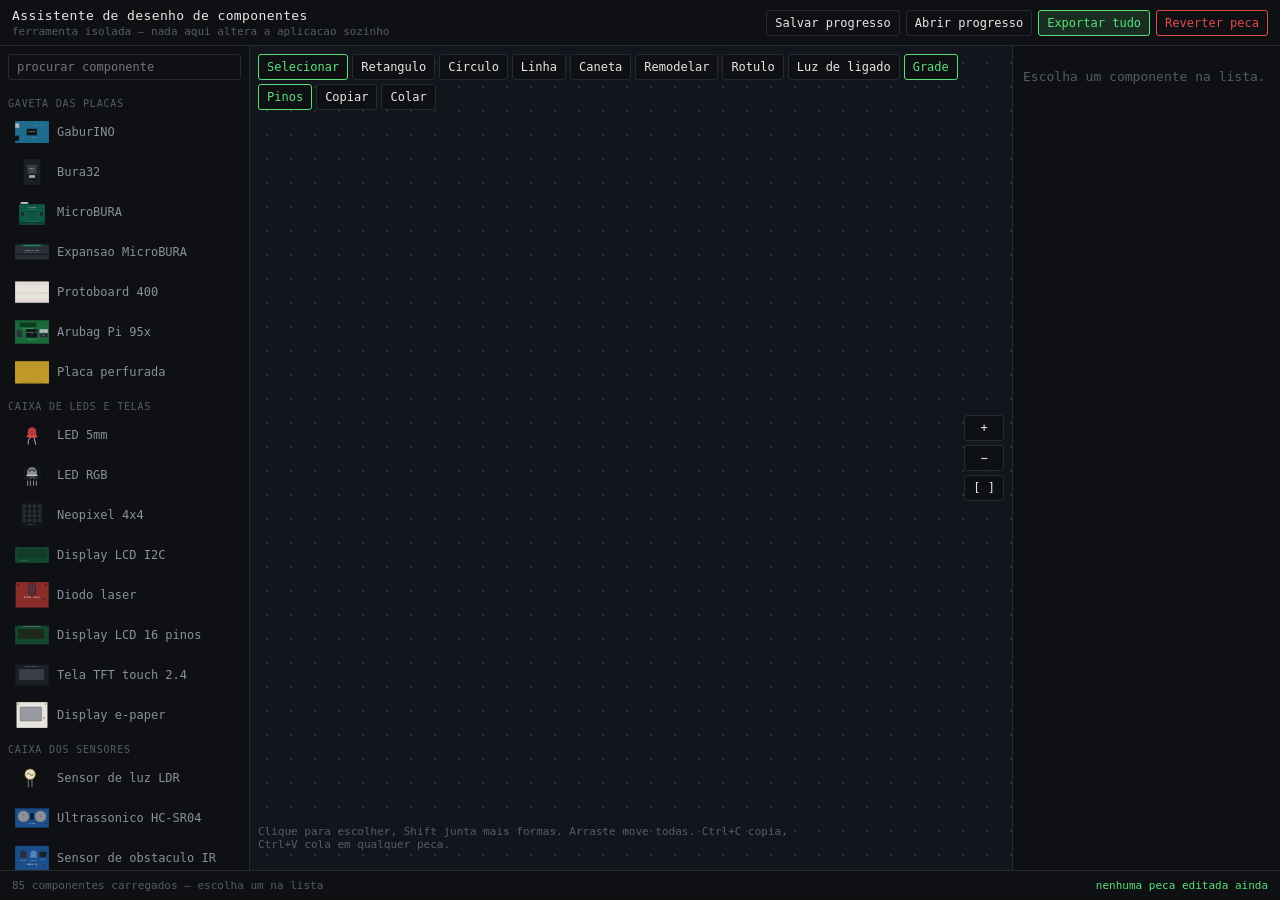
==== ferramentas/assistente-desenho.html @ d569f51e "conserto do design" ====
<!DOCTYPE html>
<html lang="pt-BR">
<head>
<meta charset="utf-8">
<meta name="viewport" content="width=device-width, initial-scale=1">
<title>Assistente de desenho de componentes — Oficina do Metal GabuTRON</title>
<style>
/* ============================================================
   Ferramenta isolada. Nao faz parte da aplicacao: serve so para
   redesenhar as pecas e exportar o resultado.
   ============================================================ */
:root{
  --vacuo:#05060A; --casco:#0E1014; --casco-alto:#161A21; --mesa:#12151C;
  --luz:#E8E8E4; --grafite:#8A8F98; --poeira:#565C66;
  --linha:#262B33; --linha-viva:#3A414D;
  --fosforo:#5CE07A; --gelo:#7DD3FC; --ambar:#E0A73C; --brasa:#E24B4A;
  --mono:"Cascadia Mono","JetBrains Mono","SF Mono",Menlo,"DejaVu Sans Mono",Consolas,monospace;
}
*{box-sizing:border-box}
html,body{height:100%;margin:0;background:var(--vacuo);color:var(--luz);font-family:var(--mono);font-size:13px}
body{display:grid;grid-template-columns:250px minmax(0,1fr) 268px;grid-template-rows:46px minmax(0,1fr) 30px;
  grid-template-areas:"topo topo topo" "pecas mesa props" "base base base";height:100dvh;overflow:hidden}

header{grid-area:topo;display:flex;align-items:center;gap:12px;padding:0 12px;background:var(--casco);border-bottom:1px solid var(--linha)}
header b{font-weight:500;letter-spacing:.03em}
header small{color:var(--poeira);font-size:11px}
header .dir{margin-left:auto;display:flex;gap:6px;flex-wrap:wrap}

button,select,input[type=text],input[type=number]{font:inherit;font-size:12px;background:transparent;color:var(--luz);
  border:1px solid var(--linha);border-radius:3px;padding:5px 8px;cursor:pointer}
button:hover{background:var(--casco-alto);border-color:var(--linha-viva)}
button.on{border-color:var(--fosforo);color:var(--fosforo);background:rgba(92,224,122,.14)}
button.perigo{border-color:var(--brasa);color:var(--brasa)}
select,input{background:var(--casco-alto);cursor:auto}
input[type=color]{width:34px;height:26px;padding:0;border:1px solid var(--linha);background:none;cursor:pointer}
input[type=range]{accent-color:var(--fosforo);width:100%;cursor:pointer}
label{color:var(--grafite);font-size:11px}

#lista{grid-area:pecas;background:var(--casco);border-right:1px solid var(--linha);overflow-y:auto;padding:8px}
#busca{width:100%;margin-bottom:8px}
.grupo-mov{color:var(--poeira);font-size:10px;text-transform:uppercase;letter-spacing:.08em;margin:10px 0 4px}
.item{display:flex;align-items:center;gap:8px;width:100%;padding:5px 6px;margin-bottom:2px;text-align:left;
  border:1px solid transparent;border-radius:3px;color:var(--grafite)}
.item:hover{color:var(--luz);border-color:var(--linha)}
.item.on{color:var(--fosforo);border-color:var(--fosforo);background:rgba(92,224,122,.1)}
.item svg{width:34px;height:26px;flex:none}
.item .mexido{margin-left:auto;color:var(--ambar);font-size:14px;line-height:1}

#mesa{grid-area:mesa;position:relative;background:var(--mesa);overflow:hidden}
#tela{width:100%;height:100%;display:block;touch-action:none}
#barra-fer{position:absolute;top:8px;left:8px;display:flex;gap:4px;flex-wrap:wrap;z-index:3}
#barra-fer button{background:var(--casco)}
#zoomctl{position:absolute;top:50%;right:8px;transform:translateY(-50%);display:flex;flex-direction:column;gap:4px;z-index:3}
#zoomctl button{background:var(--casco)}
#ajuda{position:absolute;left:8px;bottom:8px;color:var(--poeira);font-size:11px;max-width:70%;z-index:3}

#props{grid-area:props;background:var(--casco);border-left:1px solid var(--linha);overflow-y:auto;padding:10px}
#props h3{margin:0 0 6px;font-size:11px;color:var(--grafite);text-transform:uppercase;letter-spacing:.07em;
  border-bottom:1px solid var(--linha);padding-bottom:4px}
.bloco{margin-bottom:16px}
.campo{display:flex;align-items:center;justify-content:space-between;gap:8px;margin:5px 0}
.campo input[type=number],.campo select,.campo input[type=text]{width:96px}
.camadas{max-height:190px;overflow-y:auto;border:1px solid var(--linha);border-radius:3px}
.camada{display:flex;align-items:center;gap:6px;padding:4px 6px;border-bottom:1px solid var(--linha);
  color:var(--grafite);font-size:11px;cursor:pointer}
.camada:hover{color:var(--luz)}
.camada.on{color:var(--fosforo);background:rgba(92,224,122,.1)}
.camada .tag{color:var(--poeira);font-size:10px}
.camada .olho{margin-left:auto}

footer{grid-area:base;display:flex;align-items:center;gap:12px;padding:0 12px;background:var(--casco);
  border-top:1px solid var(--linha);color:var(--poeira);font-size:11px}
footer .ok{color:var(--fosforo)}

.pino-alca{cursor:move}
.alca{fill:var(--fosforo);stroke:var(--vacuo);stroke-width:1.5;cursor:nwse-resize}
.no-alca{cursor:move}
@media(max-width:900px){
  body{grid-template-columns:1fr;grid-template-rows:46px 180px minmax(0,1fr) 200px 30px;
    grid-template-areas:"topo" "pecas" "mesa" "props" "base"}
  #lista{border-right:0;border-bottom:1px solid var(--linha)}
  #props{border-left:0;border-top:1px solid var(--linha)}
}
</style>
</head>
<body>

<header>
  <div><b>Assistente de desenho de componentes</b><br><small>ferramenta isolada — nada aqui altera a aplicacao sozinho</small></div>
  <div class="dir">
    <button id="b-salvar">Salvar progresso</button>
    <button id="b-abrir">Abrir progresso</button>
    <button id="b-exportar" class="on">Exportar tudo</button>
    <button id="b-reverter" class="perigo">Reverter peca</button>
  </div>
</header>

<aside id="lista">
  <input type="text" id="busca" placeholder="procurar componente">
  <div id="itens"></div>
</aside>

<main id="mesa">
  <svg id="tela"></svg>
  <div id="barra-fer">
    <button data-fer="sel" class="on">Selecionar</button>
    <button data-fer="rect">Retangulo</button>
    <button data-fer="circle">Circulo</button>
    <button data-fer="line">Linha</button>
    <button data-fer="pen">Caneta</button>
    <button data-fer="no">Remodelar</button>
    <button data-fer="text">Rotulo</button>
    <button data-fer="led">Luz de ligado</button>
    <button id="b-grade" class="on">Grade</button>
    <button id="b-pinos" class="on">Pinos</button>
    <button id="b-copiar">Copiar</button>
    <button id="b-colar">Colar</button>
  </div>
  <div id="zoomctl">
    <button id="b-mais">+</button>
    <button id="b-menos">&minus;</button>
    <button id="b-enq">[ ]</button>
  </div>
  <p id="ajuda"></p>
</main>

<aside id="props"><p style="color:var(--poeira)">Escolha um componente na lista.</p></aside>

<footer>
  <span id="recado">pronto</span>
  <span style="margin-left:auto" class="ok" id="conta"></span>
</footer>

<script id="dados-base" type="application/json">{"moveis":[{"id":"placas","nome":"Gaveta das placas"},{"id":"leds","nome":"Caixa de LEDs e telas"},{"id":"sensores","nome":"Caixa dos sensores"},{"id":"motores","nome":"Gaveta dos motores"},{"id":"energia","nome":"Caixa da energia"},{"id":"pequenos","nome":"Caixinha dos componentes"},{"id":"entradas","nome":"Caixa de botoes e chaves"},{"id":"som","nome":"Caixa do som"},{"id":"comunicacao","nome":"Caixa de comunicacao"},{"id":"extras","nome":"Gaveta das tranqueiras"}],"componentes":[{"id":"gaburino","nome":"GaburINO","caixa":"placas","w":672,"h":432,"arte":"placa-gaburino","pinos":[{"id":"tSCL","n":"SCL","rotulo":"Comunicacao I2C — linha de relogio (SCL)","x":624,"y":24,"r":"femea","papel":"i2c","lado":"baixo","furo":false,"grande":false},{"id":"tSDA","n":"SDA","rotulo":"Comunicacao I2C — linha de dados (SDA)","x":600,"y":24,"r":"femea","papel":"i2c","lado":"baixo","furo":false,"grande":false},{"id":"tAREF","n":"AREF","rotulo":"Referencia externa para o conversor analogico","x":576,"y":24,"r":"femea","papel":"sinal","lado":"baixo","furo":false,"grande":false},{"id":"tGND","n":"GND","rotulo":"Terra — retorno da corrente","x":552,"y":24,"r":"femea","papel":"gnd","lado":"baixo","furo":false,"grande":false},{"id":"t13","n":"13","rotulo":"Digital 13 — tambem SPI SCK e LED da placa","x":528,"y":24,"r":"femea","papel":"digital","lado":"baixo","furo":false,"grande":false},{"id":"t12","n":"12","rotulo":"Digital 12 — tambem SPI MISO","x":504,"y":24,"r":"femea","papel":"digital","lado":"baixo","furo":false,"grande":false},{"id":"t11","n":"~11","rotulo":"Digital 11 — PWM e SPI MOSI","x":480,"y":24,"r":"femea","papel":"pwm","lado":"baixo","furo":false,"grande":false},{"id":"t10","n":"~10","rotulo":"Digital 10 — PWM e SPI SS","x":456,"y":24,"r":"femea","papel":"pwm","lado":"baixo","furo":false,"grande":false},{"id":"t9","n":"~9","rotulo":"Digital 9 — PWM","x":432,"y":24,"r":"femea","papel":"pwm","lado":"baixo","furo":false,"grande":false},{"id":"t8","n":"8","rotulo":"Digital 8","x":408,"y":24,"r":"femea","papel":"digital","lado":"baixo","furo":false,"grande":false},{"id":"t7","n":"7","rotulo":"Digital 7","x":360,"y":24,"r":"femea","papel":"digital","lado":"baixo","furo":false,"grande":false},{"id":"t6","n":"~6","rotulo":"Digital 6 — PWM","x":336,"y":24,"r":"femea","papel":"pwm","lado":"baixo","furo":false,"grande":false},{"id":"t5","n":"~5","rotulo":"Digital 5 — PWM","x":312,"y":24,"r":"femea","papel":"pwm","lado":"baixo","furo":false,"grande":false},{"id":"t4","n":"4","rotulo":"Digital 4","x":288,"y":24,"r":"femea","papel":"digital","lado":"baixo","furo":false,"grande":false},{"id":"t3","n":"~3","rotulo":"Digital 3 — PWM e interrupcao externa","x":264,"y":24,"r":"femea","papel":"pwm","lado":"baixo","furo":false,"grande":false},{"id":"t2","n":"2","rotulo":"Digital 2 — interrupcao externa","x":240,"y":24,"r":"femea","papel":"digital","lado":"baixo","furo":false,"grande":false},{"id":"t1","n":"1","rotulo":"Digital 1 — TX da serial","x":216,"y":24,"r":"femea","papel":"digital","lado":"baixo","furo":false,"grande":false},{"id":"t0","n":"0","rotulo":"Digital 0 — RX da serial","x":192,"y":24,"r":"femea","papel":"digital","lado":"baixo","furo":false,"grande":false},{"id":"bIOREF0","n":"IOREF","rotulo":"Informa a tensao logica da placa para shields","x":96,"y":408,"r":"femea","papel":"sinal","lado":"cima","furo":false,"grande":false},{"id":"bRESET1","n":"RESET","rotulo":"Reinicia a placa quando puxado para o GND","x":120,"y":408,"r":"femea","papel":"sinal","lado":"cima","furo":false,"grande":false},{"id":"b3V32","n":"3V3","rotulo":"Saida de 3,3 volts — ate 150 mA","x":144,"y":408,"r":"femea","papel":"v+","lado":"cima","furo":false,"grande":false},{"id":"b5V3","n":"5V","rotulo":"Saida de 5 volts — vem do USB ou do regulador","x":168,"y":408,"r":"femea","papel":"v+","lado":"cima","furo":false,"grande":false},{"id":"bGND4","n":"GND","rotulo":"Terra","x":192,"y":408,"r":"femea","papel":"gnd","lado":"cima","furo":false,"grande":false},{"id":"bGND5","n":"GND","rotulo":"Terra","x":216,"y":408,"r":"femea","papel":"gnd","lado":"cima","furo":false,"grande":false},{"id":"bVIN6","n":"VIN","rotulo":"Entrada de alimentacao externa — precisa de 7 a 12 volts para o regulador trabalhar","x":240,"y":408,"r":"femea","papel":"v+","lado":"cima","furo":false,"grande":false},{"id":"jackP","n":"PWR+","rotulo":"Plugue de energia, pino central positivo — de 7 a 12 volts","x":24,"y":312,"r":"borne","papel":"v+","lado":"e","furo":false,"grande":false},{"id":"jackN","n":"PWR-","rotulo":"Plugue de energia, anel externo — terra","x":24,"y":360,"r":"borne","papel":"gnd","lado":"e","furo":false,"grande":false},{"id":"A0","n":"A0","rotulo":"Entrada analogica 0","x":312,"y":408,"r":"femea","papel":"analog","lado":"cima","furo":false,"grande":false},{"id":"A1","n":"A1","rotulo":"Entrada analogica 1","x":336,"y":408,"r":"femea","papel":"analog","lado":"cima","furo":false,"grande":false},{"id":"A2","n":"A2","rotulo":"Entrada analogica 2","x":360,"y":408,"r":"femea","papel":"analog","lado":"cima","furo":false,"grande":false},{"id":"A3","n":"A3","rotulo":"Entrada analogica 3","x":384,"y":408,"r":"femea","papel":"analog","lado":"cima","furo":false,"grande":false},{"id":"A4","n":"A4","rotulo":"Entrada analogica 4 — tambem SDA do I2C","x":408,"y":408,"r":"femea","papel":"i2c","lado":"cima","furo":false,"grande":false},{"id":"A5","n":"A5","rotulo":"Entrada analogica 5 — tambem SCL do I2C","x":432,"y":408,"r":"femea","papel":"i2c","lado":"cima","furo":false,"grande":false}],"svg":"<rect width=\"672\" height=\"432\" rx=\"14\" fill=\"#1D6C8C\" stroke=\"#0E4257\" stroke-width=\"3\"/> <rect x=\"6\" y=\"48\" width=\"76\" height=\"86\" rx=\"4\" fill=\"#B9BEC6\" stroke=\"#7C828C\" stroke-width=\"2\"/> <text x=\"44\" y=\"98\" font-family=\"monospace\" font-size=\"13\" font-weight=\"500\" fill=\"#31363E\" text-anchor=\"middle\">USB</text> <rect x=\"0\" y=\"288\" width=\"76\" height=\"100\" rx=\"8\" fill=\"#101318\" stroke=\"#05060A\" stroke-width=\"2\"/> <circle cx=\"38\" cy=\"338\" r=\"22\" fill=\"#05060A\"/><circle cx=\"38\" cy=\"338\" r=\"8\" fill=\"#6C727B\"/> <text x=\"38\" y=\"272\" font-family=\"monospace\" font-size=\"11\" font-weight=\"500\" fill=\"#CFE4EE\" text-anchor=\"middle\">7-12V</text> <rect x=\"232\" y=\"150\" width=\"200\" height=\"132\" rx=\"6\" fill=\"#101318\"/> <text x=\"332\" y=\"208\" font-family=\"monospace\" font-size=\"30\" font-weight=\"500\" fill=\"#E8E8E4\" text-anchor=\"middle\">GaburINO</text> <text x=\"332\" y=\"244\" font-family=\"monospace\" font-size=\"17\" font-weight=\"500\" fill=\"#8A8F98\" text-anchor=\"middle\">UNO</text> <circle cx=\"470\" cy=\"330\" r=\"6\" fill=\"#4A1E1E\"/><text x=\"470\" y=\"362\" font-family=\"monospace\" font-size=\"12\" font-weight=\"500\" fill=\"#CFE4EE\" text-anchor=\"middle\">ON</text> <circle cx=\"520\" cy=\"330\" r=\"6\" fill=\"#1E3A24\"/><text x=\"520\" y=\"362\" font-family=\"monospace\" font-size=\"12\" font-weight=\"500\" fill=\"#CFE4EE\" text-anchor=\"middle\">L</text> <circle cx=\"120\" cy=\"70\" r=\"9\" fill=\"#0E4257\"/><circle cx=\"620\" cy=\"380\" r=\"9\" fill=\"#0E4257\"/> <text x=\"470\" y=\"106\" font-family=\"monospace\" font-size=\"13\" font-weight=\"500\" fill=\"#CFE4EE\" text-anchor=\"middle\">DIGITAL  (~ = PWM)</text> <text x=\"168\" y=\"330\" font-family=\"monospace\" font-size=\"13\" font-weight=\"500\" fill=\"#CFE4EE\" text-anchor=\"middle\">POWER</text> <text x=\"372\" y=\"330\" font-family=\"monospace\" font-size=\"13\" font-weight=\"500\" fill=\"#CFE4EE\" text-anchor=\"middle\">ANALOG IN</text>"},{"id":"bura32","nome":"Bura32","caixa":"placas","w":288,"h":432,"arte":"placa-bura32","pinos":[{"id":"e0","n":"3V3","rotulo":"Saida de 3,3 volts","x":24,"y":72,"r":"femea","papel":"v+","lado":"d","furo":false,"grande":false},{"id":"e1","n":"EN","rotulo":"Habilita a placa — puxar para o GND reinicia","x":24,"y":96,"r":"femea","papel":"sinal","lado":"d","furo":false,"grande":false},{"id":"e2","n":"36","rotulo":"GPIO 36 (VP) — SOMENTE entrada, nao aciona nada","x":24,"y":120,"r":"femea","papel":"so-entrada","lado":"d","furo":false,"grande":false},{"id":"e3","n":"39","rotulo":"GPIO 39 (VN) — SOMENTE entrada","x":24,"y":144,"r":"femea","papel":"so-entrada","lado":"d","furo":false,"grande":false},{"id":"e4","n":"34","rotulo":"GPIO 34 — SOMENTE entrada, com ADC","x":24,"y":168,"r":"femea","papel":"so-entrada","lado":"d","furo":false,"grande":false},{"id":"e5","n":"35","rotulo":"GPIO 35 — SOMENTE entrada, com ADC","x":24,"y":192,"r":"femea","papel":"so-entrada","lado":"d","furo":false,"grande":false},{"id":"e6","n":"32","rotulo":"GPIO 32 — digital, ADC e touch capacitivo","x":24,"y":216,"r":"femea","papel":"digital","lado":"d","furo":false,"grande":false},{"id":"e7","n":"33","rotulo":"GPIO 33 — digital, ADC e touch capacitivo","x":24,"y":240,"r":"femea","papel":"digital","lado":"d","furo":false,"grande":false},{"id":"e8","n":"25","rotulo":"GPIO 25 — digital e DAC 1 (saida analogica real)","x":24,"y":264,"r":"femea","papel":"digital","lado":"d","furo":false,"grande":false},{"id":"e9","n":"26","rotulo":"GPIO 26 — digital e DAC 2 (saida analogica real)","x":24,"y":288,"r":"femea","papel":"digital","lado":"d","furo":false,"grande":false},{"id":"e10","n":"27","rotulo":"GPIO 27 — digital e touch capacitivo","x":24,"y":312,"r":"femea","papel":"digital","lado":"d","furo":false,"grande":false},{"id":"e11","n":"14","rotulo":"GPIO 14 — digital e touch capacitivo","x":24,"y":336,"r":"femea","papel":"digital","lado":"d","furo":false,"grande":false},{"id":"e12","n":"12","rotulo":"GPIO 12 — digital e touch. Cuidado no boot","x":24,"y":360,"r":"femea","papel":"digital","lado":"d","furo":false,"grande":false},{"id":"e13","n":"13","rotulo":"GPIO 13 — digital e touch capacitivo","x":24,"y":384,"r":"femea","papel":"digital","lado":"d","furo":false,"grande":false},{"id":"e14","n":"GND","rotulo":"Terra","x":24,"y":408,"r":"femea","papel":"gnd","lado":"d","furo":false,"grande":false},{"id":"d0","n":"VIN","rotulo":"Entrada de 5 volts por alimentacao externa","x":264,"y":72,"r":"femea","papel":"v+","lado":"e","furo":false,"grande":false},{"id":"d1","n":"GND","rotulo":"Terra","x":264,"y":96,"r":"femea","papel":"gnd","lado":"e","furo":false,"grande":false},{"id":"d2","n":"23","rotulo":"GPIO 23 — SPI MOSI","x":264,"y":120,"r":"femea","papel":"spi","lado":"e","furo":false,"grande":false},{"id":"d3","n":"22","rotulo":"GPIO 22 — I2C SCL","x":264,"y":144,"r":"femea","papel":"i2c","lado":"e","furo":false,"grande":false},{"id":"d4","n":"TX","rotulo":"GPIO 1 — TX da serial","x":264,"y":168,"r":"femea","papel":"digital","lado":"e","furo":false,"grande":false},{"id":"d5","n":"RX","rotulo":"GPIO 3 — RX da serial","x":264,"y":192,"r":"femea","papel":"digital","lado":"e","furo":false,"grande":false},{"id":"d6","n":"21","rotulo":"GPIO 21 — I2C SDA","x":264,"y":216,"r":"femea","papel":"i2c","lado":"e","furo":false,"grande":false},{"id":"d7","n":"GND","rotulo":"Terra","x":264,"y":240,"r":"femea","papel":"gnd","lado":"e","furo":false,"grande":false},{"id":"d8","n":"19","rotulo":"GPIO 19 — SPI MISO","x":264,"y":264,"r":"femea","papel":"spi","lado":"e","furo":false,"grande":false},{"id":"d9","n":"18","rotulo":"GPIO 18 — SPI CLK","x":264,"y":288,"r":"femea","papel":"spi","lado":"e","furo":false,"grande":false},{"id":"d10","n":"5","rotulo":"GPIO 5 — SPI CS","x":264,"y":312,"r":"femea","papel":"spi","lado":"e","furo":false,"grande":false},{"id":"d11","n":"17","rotulo":"GPIO 17 — digital","x":264,"y":336,"r":"femea","papel":"digital","lado":"e","furo":false,"grande":false},{"id":"d12","n":"16","rotulo":"GPIO 16 — digital","x":264,"y":360,"r":"femea","papel":"digital","lado":"e","furo":false,"grande":false},{"id":"d13","n":"4","rotulo":"GPIO 4 — digital e touch capacitivo","x":264,"y":384,"r":"femea","papel":"digital","lado":"e","furo":false,"grande":false},{"id":"d14","n":"2","rotulo":"GPIO 2 — digital, touch e LED da placa","x":264,"y":408,"r":"femea","papel":"digital","lado":"e","furo":false,"grande":false}],"svg":"<rect width=\"288\" height=\"432\" rx=\"8\" fill=\"#1B1F26\" stroke=\"#0A0C11\" stroke-width=\"3\"></rect><rect x=\"66\" y=\"96\" width=\"156\" height=\"150\" rx=\"4\" fill=\"#3A3F47\"></rect><text x=\"144\" y=\"160\" font-family=\"monospace\" font-size=\"22\" font-weight=\"500\" fill=\"#E8E8E4\" text-anchor=\"middle\">BURA32</text><text x=\"144\" y=\"188\" font-family=\"monospace\" font-size=\"14\" font-weight=\"500\" fill=\"#8A8F98\" text-anchor=\"middle\">WROOM</text><text x=\"144\" y=\"216\" font-family=\"monospace\" font-size=\"14\" font-weight=\"500\" fill=\"#E0A73C\" text-anchor=\"middle\">3.3V</text><rect x=\"96\" y=\"270\" width=\"96\" height=\"42\" rx=\"4\" fill=\"#B9BEC6\"></rect><text x=\"144\" y=\"298\" font-family=\"monospace\" font-size=\"13\" font-weight=\"500\" fill=\"#31363E\" text-anchor=\"middle\">USB-C</text><circle cx=\"96\" cy=\"342\" r=\"6\" fill=\"#4A1E1E\"></circle><rect x=\"152\" y=\"330\" width=\"46\" height=\"24\" rx=\"3\" fill=\"#0A0C11\"></rect><text x=\"175\" y=\"348\" font-family=\"monospace\" font-size=\"12\" font-weight=\"500\" fill=\"#8A8F98\" text-anchor=\"middle\">EN</text><rect x=\"204\" y=\"330\" width=\"46\" height=\"24\" rx=\"3\" fill=\"#0A0C11\"></rect><text x=\"227\" y=\"348\" font-family=\"monospace\" font-size=\"10\" font-weight=\"500\" fill=\"#8A8F98\" text-anchor=\"middle\">BOOT</text>"},{"id":"microbura","nome":"MicroBURA","caixa":"placas","w":480,"h":480,"arte":"placa-microbura","pinos":[{"id":"anel0","n":"P0","rotulo":"Anel P0 — digital, PWM e entrada analogica","x":72,"y":456,"r":"pad","papel":"digital","lado":"cima","furo":false,"grande":true},{"id":"anel1","n":"P1","rotulo":"Anel P1 — digital, PWM e entrada analogica","x":168,"y":456,"r":"pad","papel":"digital","lado":"cima","furo":false,"grande":true},{"id":"anel2","n":"P2","rotulo":"Anel P2 — digital, PWM e entrada analogica","x":264,"y":456,"r":"pad","papel":"digital","lado":"cima","furo":false,"grande":true},{"id":"anel3","n":"3V","rotulo":"Anel de 3,3 volts — so para carga pequena","x":360,"y":456,"r":"pad","papel":"v+","lado":"cima","furo":false,"grande":true},{"id":"anel4","n":"GND","rotulo":"Anel de terra","x":456,"y":456,"r":"pad","papel":"gnd","lado":"cima","furo":false,"grande":true},{"id":"batP","n":"BAT+","rotulo":"Conector de bateria, positivo — de 3 a 3,3 volts","x":48,"y":72,"r":"borne","papel":"v+","lado":"cima","furo":false,"grande":false},{"id":"batN","n":"BAT-","rotulo":"Conector de bateria, negativo — terra","x":156,"y":72,"r":"borne","papel":"gnd","lado":"cima","furo":false,"grande":false}],"svg":"<path d=\"M168 60h144v22H168z\" fill=\"#2A2E36\" transform=\"translate(-138 17)\"></path><rect x=\"168\" y=\"24\" width=\"141\" height=\"27\" rx=\"6\" fill=\"#F2F2EE\" stroke=\"#8A8F98\" stroke-width=\"2\" transform=\"translate(-137 35)\"></rect><rect x=\"180\" y=\"32\" width=\"24\" height=\"9\" rx=\"3\" fill=\"#E24B4A\" transform=\"translate(-145 52)\"></rect><rect x=\"276\" y=\"32\" width=\"24\" height=\"10\" rx=\"3\" fill=\"#0a3fa9\" stroke=\"none\" transform=\"translate(-132 51)\"></rect><text x=\"240\" y=\"14\" font-family=\"monospace\" font-size=\"5\" font-weight=\"500\" fill=\"#9FD8C6\" text-anchor=\"middle\" transform=\"translate(-139 60)\">conector de bateria 3V</text><path d=\"M12 96h456a12 12 0 0112 12v320H0V108a12 12 0 0112-12z\" fill=\"#0F5A46\" stroke=\"#073024\" stroke-width=\"3\"></path><path d=\"M0 428h480v40a12 12 0 01-12 12H12a12 12 0 01-12-12z\" fill=\"#0B4536\"></path><text x=\"240\" y=\"168\" font-family=\"monospace\" font-size=\"26\" font-weight=\"500\" fill=\"#E8E8E4\" text-anchor=\"middle\">MicroBURA</text><text x=\"240\" y=\"194\" font-family=\"monospace\" font-size=\"14\" font-weight=\"500\" fill=\"#9FD8C6\" text-anchor=\"middle\">v2 — logica de 3,3 V</text><circle cx=\"168\" cy=\"228\" r=\"7\" fill=\"#3A1F1F\"></circle><circle cx=\"204\" cy=\"228\" r=\"7\" fill=\"#3A1F1F\"></circle><circle cx=\"240\" cy=\"228\" r=\"7\" fill=\"#3A1F1F\"></circle><circle cx=\"276\" cy=\"228\" r=\"7\" fill=\"#3A1F1F\"></circle><circle cx=\"312\" cy=\"228\" r=\"7\" fill=\"#3A1F1F\"></circle><circle cx=\"168\" cy=\"258\" r=\"7\" fill=\"#3A1F1F\"></circle><circle cx=\"204\" cy=\"258\" r=\"7\" fill=\"#3A1F1F\"></circle><circle cx=\"240\" cy=\"258\" r=\"7\" fill=\"#3A1F1F\"></circle><circle cx=\"276\" cy=\"258\" r=\"7\" fill=\"#3A1F1F\"></circle><circle cx=\"312\" cy=\"258\" r=\"7\" fill=\"#3A1F1F\"></circle><circle cx=\"168\" cy=\"288\" r=\"7\" fill=\"#3A1F1F\"></circle><circle cx=\"204\" cy=\"288\" r=\"7\" fill=\"#3A1F1F\"></circle><circle cx=\"240\" cy=\"288\" r=\"7\" fill=\"#3A1F1F\"></circle><circle cx=\"276\" cy=\"288\" r=\"7\" fill=\"#3A1F1F\"></circle><circle cx=\"312\" cy=\"288\" r=\"7\" fill=\"#3A1F1F\"></circle><circle cx=\"168\" cy=\"318\" r=\"7\" fill=\"#3A1F1F\"></circle><circle cx=\"204\" cy=\"318\" r=\"7\" fill=\"#3A1F1F\"></circle><circle cx=\"240\" cy=\"318\" r=\"7\" fill=\"#3A1F1F\"></circle><circle cx=\"276\" cy=\"318\" r=\"7\" fill=\"#3A1F1F\"></circle><circle cx=\"312\" cy=\"318\" r=\"7\" fill=\"#3A1F1F\"></circle><circle cx=\"168\" cy=\"348\" r=\"7\" fill=\"#3A1F1F\"></circle><circle cx=\"204\" cy=\"348\" r=\"7\" fill=\"#3A1F1F\"></circle><circle cx=\"240\" cy=\"348\" r=\"7\" fill=\"#3A1F1F\"></circle><circle cx=\"276\" cy=\"348\" r=\"7\" fill=\"#3A1F1F\"></circle><circle cx=\"312\" cy=\"348\" r=\"7\" fill=\"#3A1F1F\"></circle><rect x=\"36\" y=\"246\" width=\"60\" height=\"60\" rx=\"8\" fill=\"#1B1F26\"></rect><text x=\"66\" y=\"288\" font-family=\"monospace\" font-size=\"20\" font-weight=\"500\" fill=\"#E8E8E4\" text-anchor=\"middle\">A</text><rect x=\"384\" y=\"246\" width=\"60\" height=\"60\" rx=\"8\" fill=\"#1B1F26\"></rect><text x=\"414\" y=\"288\" font-family=\"monospace\" font-size=\"20\" font-weight=\"500\" fill=\"#E8E8E4\" text-anchor=\"middle\">B</text><circle cx=\"432\" cy=\"168\" r=\"6\" fill=\"#4A1E1E\"></circle><text x=\"240\" y=\"416\" font-family=\"monospace\" font-size=\"12\" font-weight=\"500\" fill=\"#7FC0AC\" text-anchor=\"middle\">so os cinco aneis vem liberados</text>"},{"id":"expansao-microbura","nome":"Expansao MicroBURA","caixa":"placas","w":480,"h":216,"arte":"expansao","pinos":[{"id":"P3","n":"P3","rotulo":"P3 — GPIO liberado pela expansao","x":48,"y":168,"r":"macho","papel":"digital","lado":"cima","furo":false,"grande":false},{"id":"P4","n":"P4","rotulo":"P4 — GPIO liberado pela expansao","x":72,"y":168,"r":"macho","papel":"digital","lado":"cima","furo":false,"grande":false},{"id":"P6","n":"P6","rotulo":"P6 — GPIO liberado pela expansao","x":96,"y":168,"r":"macho","papel":"digital","lado":"cima","furo":false,"grande":false},{"id":"P7","n":"P7","rotulo":"P7 — GPIO liberado pela expansao","x":120,"y":168,"r":"macho","papel":"digital","lado":"cima","furo":false,"grande":false},{"id":"P8","n":"P8","rotulo":"P8 — GPIO liberado pela expansao","x":144,"y":168,"r":"macho","papel":"digital","lado":"cima","furo":false,"grande":false},{"id":"P9","n":"P9","rotulo":"P9 — GPIO liberado pela expansao","x":168,"y":168,"r":"macho","papel":"digital","lado":"cima","furo":false,"grande":false},{"id":"P10","n":"P10","rotulo":"P10 — GPIO liberado pela expansao","x":192,"y":168,"r":"macho","papel":"digital","lado":"cima","furo":false,"grande":false},{"id":"P12","n":"P12","rotulo":"P12 — GPIO liberado pela expansao","x":216,"y":168,"r":"macho","papel":"digital","lado":"cima","furo":false,"grande":false},{"id":"P16","n":"P16","rotulo":"P16 — GPIO liberado pela expansao","x":240,"y":168,"r":"macho","papel":"digital","lado":"cima","furo":false,"grande":false},{"id":"P19","n":"P19","rotulo":"P19 — linha do I2C","x":264,"y":168,"r":"macho","papel":"i2c","lado":"cima","furo":false,"grande":false},{"id":"P20","n":"P20","rotulo":"P20 — linha do I2C","x":288,"y":168,"r":"macho","papel":"i2c","lado":"cima","furo":false,"grande":false},{"id":"esp0","n":"P0","rotulo":"P0 repetido pela expansao","x":336,"y":168,"r":"macho","papel":"digital","lado":"cima","furo":false,"grande":false},{"id":"esp1","n":"P1","rotulo":"P1 repetido pela expansao","x":360,"y":168,"r":"macho","papel":"digital","lado":"cima","furo":false,"grande":false},{"id":"esp2","n":"P2","rotulo":"P2 repetido pela expansao","x":384,"y":168,"r":"macho","papel":"digital","lado":"cima","furo":false,"grande":false},{"id":"esp3","n":"3V","rotulo":"3V repetido pela expansao","x":408,"y":168,"r":"macho","papel":"v+","lado":"cima","furo":false,"grande":false},{"id":"esp4","n":"GND","rotulo":"GND repetido pela expansao","x":432,"y":168,"r":"macho","papel":"gnd","lado":"cima","furo":false,"grande":false}],"svg":"<rect width=\"480\" height=\"216\" rx=\"8\" fill=\"#2A2E36\" stroke=\"#101318\" stroke-width=\"3\"></rect><path d=\"M96 0h288v34H96z\" fill=\"#0F5A46\"></path><text x=\"240\" y=\"24\" font-family=\"monospace\" font-size=\"12\" font-weight=\"500\" fill=\"#9FD8C6\" text-anchor=\"middle\">encaixa embaixo da MicroBURA</text><text x=\"240\" y=\"88\" font-family=\"monospace\" font-size=\"20\" font-weight=\"500\" fill=\"#E8E8E4\" text-anchor=\"middle\">EXPANSAO DE PINOS</text><text x=\"240\" y=\"116\" font-family=\"monospace\" font-size=\"13\" font-weight=\"500\" fill=\"#8A8F98\" text-anchor=\"middle\">libera P3 a P20 em pinos machos</text><rect x=\"24\" y=\"132\" width=\"432\" height=\"14\" rx=\"3\" fill=\"#101318\"></rect>"},{"id":"protoboard","nome":"Protoboard 400","caixa":"placas","w":768,"h":480,"arte":"protoboard","pinos":[{"id":"sup+0","n":"+","rotulo":"Trilho positivo de cima — atravessa a placa inteira","x":24,"y":24,"r":"femea","papel":"terminal","lado":"baixo","furo":true,"grande":false},{"id":"sup-0","n":"-","rotulo":"Trilho negativo de cima — atravessa a placa inteira","x":24,"y":48,"r":"femea","papel":"terminal","lado":"baixo","furo":true,"grande":false},{"id":"A0","n":"A1","rotulo":"Coluna 1, lado de cima — os cinco furos 1A ate 1E sao o mesmo ponto","x":24,"y":120,"r":"femea","papel":"terminal","lado":"baixo","furo":true,"grande":false},{"id":"B0","n":"B1","rotulo":"Coluna 1, lado de cima — os cinco furos 1A ate 1E sao o mesmo ponto","x":24,"y":144,"r":"femea","papel":"terminal","lado":"baixo","furo":true,"grande":false},{"id":"C0","n":"C1","rotulo":"Coluna 1, lado de cima — os cinco furos 1A ate 1E sao o mesmo ponto","x":24,"y":168,"r":"femea","papel":"terminal","lado":"baixo","furo":true,"grande":false},{"id":"D0","n":"D1","rotulo":"Coluna 1, lado de cima — os cinco furos 1A ate 1E sao o mesmo ponto","x":24,"y":192,"r":"femea","papel":"terminal","lado":"baixo","furo":true,"grande":false},{"id":"E0","n":"E1","rotulo":"Coluna 1, lado de cima — os cinco furos 1A ate 1E sao o mesmo ponto","x":24,"y":216,"r":"femea","papel":"terminal","lado":"baixo","furo":true,"grande":false},{"id":"F0","n":"F1","rotulo":"Coluna 1, lado de baixo — os cinco furos 1F ate 1J sao o mesmo ponto","x":24,"y":288,"r":"femea","papel":"terminal","lado":"baixo","furo":true,"grande":false},{"id":"G0","n":"G1","rotulo":"Coluna 1, lado de baixo — os cinco furos 1F ate 1J sao o mesmo ponto","x":24,"y":312,"r":"femea","papel":"terminal","lado":"baixo","furo":true,"grande":false},{"id":"H0","n":"H1","rotulo":"Coluna 1, lado de baixo — os cinco furos 1F ate 1J sao o mesmo ponto","x":24,"y":336,"r":"femea","papel":"terminal","lado":"baixo","furo":true,"grande":false},{"id":"I0","n":"I1","rotulo":"Coluna 1, lado de baixo — os cinco furos 1F ate 1J sao o mesmo ponto","x":24,"y":360,"r":"femea","papel":"terminal","lado":"baixo","furo":true,"grande":false},{"id":"J0","n":"J1","rotulo":"Coluna 1, lado de baixo — os cinco furos 1F ate 1J sao o mesmo ponto","x":24,"y":384,"r":"femea","papel":"terminal","lado":"baixo","furo":true,"grande":false},{"id":"inf+0","n":"+","rotulo":"Trilho positivo de baixo","x":24,"y":432,"r":"femea","papel":"terminal","lado":"baixo","furo":true,"grande":false},{"id":"inf-0","n":"-","rotulo":"Trilho negativo de baixo","x":24,"y":456,"r":"femea","papel":"terminal","lado":"baixo","furo":true,"grande":false},{"id":"sup+1","n":"+","rotulo":"Trilho positivo de cima — atravessa a placa inteira","x":48,"y":24,"r":"femea","papel":"terminal","lado":"baixo","furo":true,"grande":false},{"id":"sup-1","n":"-","rotulo":"Trilho negativo de cima — atravessa a placa inteira","x":48,"y":48,"r":"femea","papel":"terminal","lado":"baixo","furo":true,"grande":false},{"id":"A1","n":"A2","rotulo":"Coluna 2, lado de cima — os cinco furos 2A ate 2E sao o mesmo ponto","x":48,"y":120,"r":"femea","papel":"terminal","lado":"baixo","furo":true,"grande":false},{"id":"B1","n":"B2","rotulo":"Coluna 2, lado de cima — os cinco furos 2A ate 2E sao o mesmo ponto","x":48,"y":144,"r":"femea","papel":"terminal","lado":"baixo","furo":true,"grande":false},{"id":"C1","n":"C2","rotulo":"Coluna 2, lado de cima — os cinco furos 2A ate 2E sao o mesmo ponto","x":48,"y":168,"r":"femea","papel":"terminal","lado":"baixo","furo":true,"grande":false},{"id":"D1","n":"D2","rotulo":"Coluna 2, lado de cima — os cinco furos 2A ate 2E sao o mesmo ponto","x":48,"y":192,"r":"femea","papel":"terminal","lado":"baixo","furo":true,"grande":false},{"id":"E1","n":"E2","rotulo":"Coluna 2, lado de cima — os cinco furos 2A ate 2E sao o mesmo ponto","x":48,"y":216,"r":"femea","papel":"terminal","lado":"baixo","furo":true,"grande":false},{"id":"F1","n":"F2","rotulo":"Coluna 2, lado de baixo — os cinco furos 2F ate 2J sao o mesmo ponto","x":48,"y":288,"r":"femea","papel":"terminal","lado":"baixo","furo":true,"grande":false},{"id":"G1","n":"G2","rotulo":"Coluna 2, lado de baixo — os cinco furos 2F ate 2J sao o mesmo ponto","x":48,"y":312,"r":"femea","papel":"terminal","lado":"baixo","furo":true,"grande":false},{"id":"H1","n":"H2","rotulo":"Coluna 2, lado de baixo — os cinco furos 2F ate 2J sao o mesmo ponto","x":48,"y":336,"r":"femea","papel":"terminal","lado":"baixo","furo":true,"grande":false},{"id":"I1","n":"I2","rotulo":"Coluna 2, lado de baixo — os cinco furos 2F ate 2J sao o mesmo ponto","x":48,"y":360,"r":"femea","papel":"terminal","lado":"baixo","furo":true,"grande":false},{"id":"J1","n":"J2","rotulo":"Coluna 2, lado de baixo — os cinco furos 2F ate 2J sao o mesmo ponto","x":48,"y":384,"r":"femea","papel":"terminal","lado":"baixo","furo":true,"grande":false},{"id":"inf+1","n":"+","rotulo":"Trilho positivo de baixo","x":48,"y":432,"r":"femea","papel":"terminal","lado":"baixo","furo":true,"grande":false},{"id":"inf-1","n":"-","rotulo":"Trilho negativo de baixo","x":48,"y":456,"r":"femea","papel":"terminal","lado":"baixo","furo":true,"grande":false},{"id":"sup+2","n":"+","rotulo":"Trilho positivo de cima — atravessa a placa inteira","x":72,"y":24,"r":"femea","papel":"terminal","lado":"baixo","furo":true,"grande":false},{"id":"sup-2","n":"-","rotulo":"Trilho negativo de cima — atravessa a placa inteira","x":72,"y":48,"r":"femea","papel":"terminal","lado":"baixo","furo":true,"grande":false},{"id":"A2","n":"A3","rotulo":"Coluna 3, lado de cima — os cinco furos 3A ate 3E sao o mesmo ponto","x":72,"y":120,"r":"femea","papel":"terminal","lado":"baixo","furo":true,"grande":false},{"id":"B2","n":"B3","rotulo":"Coluna 3, lado de cima — os cinco furos 3A ate 3E sao o mesmo ponto","x":72,"y":144,"r":"femea","papel":"terminal","lado":"baixo","furo":true,"grande":false},{"id":"C2","n":"C3","rotulo":"Coluna 3, lado de cima — os cinco furos 3A ate 3E sao o mesmo ponto","x":72,"y":168,"r":"femea","papel":"terminal","lado":"baixo","furo":true,"grande":false},{"id":"D2","n":"D3","rotulo":"Coluna 3, lado de cima — os cinco furos 3A ate 3E sao o mesmo ponto","x":72,"y":192,"r":"femea","papel":"terminal","lado":"baixo","furo":true,"grande":false},{"id":"E2","n":"E3","rotulo":"Coluna 3, lado de cima — os cinco furos 3A ate 3E sao o mesmo ponto","x":72,"y":216,"r":"femea","papel":"terminal","lado":"baixo","furo":true,"grande":false},{"id":"F2","n":"F3","rotulo":"Coluna 3, lado de baixo — os cinco furos 3F ate 3J sao o mesmo ponto","x":72,"y":288,"r":"femea","papel":"terminal","lado":"baixo","furo":true,"grande":false},{"id":"G2","n":"G3","rotulo":"Coluna 3, lado de baixo — os cinco furos 3F ate 3J sao o mesmo ponto","x":72,"y":312,"r":"femea","papel":"terminal","lado":"baixo","furo":true,"grande":false},{"id":"H2","n":"H3","rotulo":"Coluna 3, lado de baixo — os cinco furos 3F ate 3J sao o mesmo ponto","x":72,"y":336,"r":"femea","papel":"terminal","lado":"baixo","furo":true,"grande":false},{"id":"I2","n":"I3","rotulo":"Coluna 3, lado de baixo — os cinco furos 3F ate 3J sao o mesmo ponto","x":72,"y":360,"r":"femea","papel":"terminal","lado":"baixo","furo":true,"grande":false},{"id":"J2","n":"J3","rotulo":"Coluna 3, lado de baixo — os cinco furos 3F ate 3J sao o mesmo ponto","x":72,"y":384,"r":"femea","papel":"terminal","lado":"baixo","furo":true,"grande":false},{"id":"inf+2","n":"+","rotulo":"Trilho positivo de baixo","x":72,"y":432,"r":"femea","papel":"terminal","lado":"baixo","furo":true,"grande":false},{"id":"inf-2","n":"-","rotulo":"Trilho negativo de baixo","x":72,"y":456,"r":"femea","papel":"terminal","lado":"baixo","furo":true,"grande":false},{"id":"sup+3","n":"+","rotulo":"Trilho positivo de cima — atravessa a placa inteira","x":96,"y":24,"r":"femea","papel":"terminal","lado":"baixo","furo":true,"grande":false},{"id":"sup-3","n":"-","rotulo":"Trilho negativo de cima — atravessa a placa inteira","x":96,"y":48,"r":"femea","papel":"terminal","lado":"baixo","furo":true,"grande":false},{"id":"A3","n":"A4","rotulo":"Coluna 4, lado de cima — os cinco furos 4A ate 4E sao o mesmo ponto","x":96,"y":120,"r":"femea","papel":"terminal","lado":"baixo","furo":true,"grande":false},{"id":"B3","n":"B4","rotulo":"Coluna 4, lado de cima — os cinco furos 4A ate 4E sao o mesmo ponto","x":96,"y":144,"r":"femea","papel":"terminal","lado":"baixo","furo":true,"grande":false},{"id":"C3","n":"C4","rotulo":"Coluna 4, lado de cima — os cinco furos 4A ate 4E sao o mesmo ponto","x":96,"y":168,"r":"femea","papel":"terminal","lado":"baixo","furo":true,"grande":false},{"id":"D3","n":"D4","rotulo":"Coluna 4, lado de cima — os cinco furos 4A ate 4E sao o mesmo ponto","x":96,"y":192,"r":"femea","papel":"terminal","lado":"baixo","furo":true,"grande":false},{"id":"E3","n":"E4","rotulo":"Coluna 4, lado de cima — os cinco furos 4A ate 4E sao o mesmo ponto","x":96,"y":216,"r":"femea","papel":"terminal","lado":"baixo","furo":true,"grande":false},{"id":"F3","n":"F4","rotulo":"Coluna 4, lado de baixo — os cinco furos 4F ate 4J sao o mesmo ponto","x":96,"y":288,"r":"femea","papel":"terminal","lado":"baixo","furo":true,"grande":false},{"id":"G3","n":"G4","rotulo":"Coluna 4, lado de baixo — os cinco furos 4F ate 4J sao o mesmo ponto","x":96,"y":312,"r":"femea","papel":"terminal","lado":"baixo","furo":true,"grande":false},{"id":"H3","n":"H4","rotulo":"Coluna 4, lado de baixo — os cinco furos 4F ate 4J sao o mesmo ponto","x":96,"y":336,"r":"femea","papel":"terminal","lado":"baixo","furo":true,"grande":false},{"id":"I3","n":"I4","rotulo":"Coluna 4, lado de baixo — os cinco furos 4F ate 4J sao o mesmo ponto","x":96,"y":360,"r":"femea","papel":"terminal","lado":"baixo","furo":true,"grande":false},{"id":"J3","n":"J4","rotulo":"Coluna 4, lado de baixo — os cinco furos 4F ate 4J sao o mesmo ponto","x":96,"y":384,"r":"femea","papel":"terminal","lado":"baixo","furo":true,"grande":false},{"id":"inf+3","n":"+","rotulo":"Trilho positivo de baixo","x":96,"y":432,"r":"femea","papel":"terminal","lado":"baixo","furo":true,"grande":false},{"id":"inf-3","n":"-","rotulo":"Trilho negativo de baixo","x":96,"y":456,"r":"femea","papel":"terminal","lado":"baixo","furo":true,"grande":false},{"id":"sup+4","n":"+","rotulo":"Trilho positivo de cima — atravessa a placa inteira","x":120,"y":24,"r":"femea","papel":"terminal","lado":"baixo","furo":true,"grande":false},{"id":"sup-4","n":"-","rotulo":"Trilho negativo de cima — atravessa a placa inteira","x":120,"y":48,"r":"femea","papel":"terminal","lado":"baixo","furo":true,"grande":false},{"id":"A4","n":"A5","rotulo":"Coluna 5, lado de cima — os cinco furos 5A ate 5E sao o mesmo ponto","x":120,"y":120,"r":"femea","papel":"terminal","lado":"baixo","furo":true,"grande":false},{"id":"B4","n":"B5","rotulo":"Coluna 5, lado de cima — os cinco furos 5A ate 5E sao o mesmo ponto","x":120,"y":144,"r":"femea","papel":"terminal","lado":"baixo","furo":true,"grande":false},{"id":"C4","n":"C5","rotulo":"Coluna 5, lado de cima — os cinco furos 5A ate 5E sao o mesmo ponto","x":120,"y":168,"r":"femea","papel":"terminal","lado":"baixo","furo":true,"grande":false},{"id":"D4","n":"D5","rotulo":"Coluna 5, lado de cima — os cinco furos 5A ate 5E sao o mesmo ponto","x":120,"y":192,"r":"femea","papel":"terminal","lado":"baixo","furo":true,"grande":false},{"id":"E4","n":"E5","rotulo":"Coluna 5, lado de cima — os cinco furos 5A ate 5E sao o mesmo ponto","x":120,"y":216,"r":"femea","papel":"terminal","lado":"baixo","furo":true,"grande":false},{"id":"F4","n":"F5","rotulo":"Coluna 5, lado de baixo — os cinco furos 5F ate 5J sao o mesmo ponto","x":120,"y":288,"r":"femea","papel":"terminal","lado":"baixo","furo":true,"grande":false},{"id":"G4","n":"G5","rotulo":"Coluna 5, lado de baixo — os cinco furos 5F ate 5J sao o mesmo ponto","x":120,"y":312,"r":"femea","papel":"terminal","lado":"baixo","furo":true,"grande":false},{"id":"H4","n":"H5","rotulo":"Coluna 5, lado de baixo — os cinco furos 5F ate 5J sao o mesmo ponto","x":120,"y":336,"r":"femea","papel":"terminal","lado":"baixo","furo":true,"grande":false},{"id":"I4","n":"I5","rotulo":"Coluna 5, lado de baixo — os cinco furos 5F ate 5J sao o mesmo ponto","x":120,"y":360,"r":"femea","papel":"terminal","lado":"baixo","furo":true,"grande":false},{"id":"J4","n":"J5","rotulo":"Coluna 5, lado de baixo — os cinco furos 5F ate 5J sao o mesmo ponto","x":120,"y":384,"r":"femea","papel":"terminal","lado":"baixo","furo":true,"grande":false},{"id":"inf+4","n":"+","rotulo":"Trilho positivo de baixo","x":120,"y":432,"r":"femea","papel":"terminal","lado":"baixo","furo":true,"grande":false},{"id":"inf-4","n":"-","rotulo":"Trilho negativo de baixo","x":120,"y":456,"r":"femea","papel":"terminal","lado":"baixo","furo":true,"grande":false},{"id":"sup+5","n":"+","rotulo":"Trilho positivo de cima — atravessa a placa inteira","x":144,"y":24,"r":"femea","papel":"terminal","lado":"baixo","furo":true,"grande":false},{"id":"sup-5","n":"-","rotulo":"Trilho negativo de cima — atravessa a placa inteira","x":144,"y":48,"r":"femea","papel":"terminal","lado":"baixo","furo":true,"grande":false},{"id":"A5","n":"A6","rotulo":"Coluna 6, lado de cima — os cinco furos 6A ate 6E sao o mesmo ponto","x":144,"y":120,"r":"femea","papel":"terminal","lado":"baixo","furo":true,"grande":false},{"id":"B5","n":"B6","rotulo":"Coluna 6, lado de cima — os cinco furos 6A ate 6E sao o mesmo ponto","x":144,"y":144,"r":"femea","papel":"terminal","lado":"baixo","furo":true,"grande":false},{"id":"C5","n":"C6","rotulo":"Coluna 6, lado de cima — os cinco furos 6A ate 6E sao o mesmo ponto","x":144,"y":168,"r":"femea","papel":"terminal","lado":"baixo","furo":true,"grande":false},{"id":"D5","n":"D6","rotulo":"Coluna 6, lado de cima — os cinco furos 6A ate 6E sao o mesmo ponto","x":144,"y":192,"r":"femea","papel":"terminal","lado":"baixo","furo":true,"grande":false},{"id":"E5","n":"E6","rotulo":"Coluna 6, lado de cima — os cinco furos 6A ate 6E sao o mesmo ponto","x":144,"y":216,"r":"femea","papel":"terminal","lado":"baixo","furo":true,"grande":false},{"id":"F5","n":"F6","rotulo":"Coluna 6, lado de baixo — os cinco furos 6F ate 6J sao o mesmo ponto","x":144,"y":288,"r":"femea","papel":"terminal","lado":"baixo","furo":true,"grande":false},{"id":"G5","n":"G6","rotulo":"Coluna 6, lado de baixo — os cinco furos 6F ate 6J sao o mesmo ponto","x":144,"y":312,"r":"femea","papel":"terminal","lado":"baixo","furo":true,"grande":false},{"id":"H5","n":"H6","rotulo":"Coluna 6, lado de baixo — os cinco furos 6F ate 6J sao o mesmo ponto","x":144,"y":336,"r":"femea","papel":"terminal","lado":"baixo","furo":true,"grande":false},{"id":"I5","n":"I6","rotulo":"Coluna 6, lado de baixo — os cinco furos 6F ate 6J sao o mesmo ponto","x":144,"y":360,"r":"femea","papel":"terminal","lado":"baixo","furo":true,"grande":false},{"id":"J5","n":"J6","rotulo":"Coluna 6, lado de baixo — os cinco furos 6F ate 6J sao o mesmo ponto","x":144,"y":384,"r":"femea","papel":"terminal","lado":"baixo","furo":true,"grande":false},{"id":"inf+5","n":"+","rotulo":"Trilho positivo de baixo","x":144,"y":432,"r":"femea","papel":"terminal","lado":"baixo","furo":true,"grande":false},{"id":"inf-5","n":"-","rotulo":"Trilho negativo de baixo","x":144,"y":456,"r":"femea","papel":"terminal","lado":"baixo","furo":true,"grande":false},{"id":"sup+6","n":"+","rotulo":"Trilho positivo de cima — atravessa a placa inteira","x":168,"y":24,"r":"femea","papel":"terminal","lado":"baixo","furo":true,"grande":false},{"id":"sup-6","n":"-","rotulo":"Trilho negativo de cima — atravessa a placa inteira","x":168,"y":48,"r":"femea","papel":"terminal","lado":"baixo","furo":true,"grande":false},{"id":"A6","n":"A7","rotulo":"Coluna 7, lado de cima — os cinco furos 7A ate 7E sao o mesmo ponto","x":168,"y":120,"r":"femea","papel":"terminal","lado":"baixo","furo":true,"grande":false},{"id":"B6","n":"B7","rotulo":"Coluna 7, lado de cima — os cinco furos 7A ate 7E sao o mesmo ponto","x":168,"y":144,"r":"femea","papel":"terminal","lado":"baixo","furo":true,"grande":false},{"id":"C6","n":"C7","rotulo":"Coluna 7, lado de cima — os cinco furos 7A ate 7E sao o mesmo ponto","x":168,"y":168,"r":"femea","papel":"terminal","lado":"baixo","furo":true,"grande":false},{"id":"D6","n":"D7","rotulo":"Coluna 7, lado de cima — os cinco furos 7A ate 7E sao o mesmo ponto","x":168,"y":192,"r":"femea","papel":"terminal","lado":"baixo","furo":true,"grande":false},{"id":"E6","n":"E7","rotulo":"Coluna 7, lado de cima — os cinco furos 7A ate 7E sao o mesmo ponto","x":168,"y":216,"r":"femea","papel":"terminal","lado":"baixo","furo":true,"grande":false},{"id":"F6","n":"F7","rotulo":"Coluna 7, lado de baixo — os cinco furos 7F ate 7J sao o mesmo ponto","x":168,"y":288,"r":"femea","papel":"terminal","lado":"baixo","furo":true,"grande":false},{"id":"G6","n":"G7","rotulo":"Coluna 7, lado de baixo — os cinco furos 7F ate 7J sao o mesmo ponto","x":168,"y":312,"r":"femea","papel":"terminal","lado":"baixo","furo":true,"grande":false},{"id":"H6","n":"H7","rotulo":"Coluna 7, lado de baixo — os cinco furos 7F ate 7J sao o mesmo ponto","x":168,"y":336,"r":"femea","papel":"terminal","lado":"baixo","furo":true,"grande":false},{"id":"I6","n":"I7","rotulo":"Coluna 7, lado de baixo — os cinco furos 7F ate 7J sao o mesmo ponto","x":168,"y":360,"r":"femea","papel":"terminal","lado":"baixo","furo":true,"grande":false},{"id":"J6","n":"J7","rotulo":"Coluna 7, lado de baixo — os cinco furos 7F ate 7J sao o mesmo ponto","x":168,"y":384,"r":"femea","papel":"terminal","lado":"baixo","furo":true,"grande":false},{"id":"inf+6","n":"+","rotulo":"Trilho positivo de baixo","x":168,"y":432,"r":"femea","papel":"terminal","lado":"baixo","furo":true,"grande":false},{"id":"inf-6","n":"-","rotulo":"Trilho negativo de baixo","x":168,"y":456,"r":"femea","papel":"terminal","lado":"baixo","furo":true,"grande":false},{"id":"sup+7","n":"+","rotulo":"Trilho positivo de cima — atravessa a placa inteira","x":192,"y":24,"r":"femea","papel":"terminal","lado":"baixo","furo":true,"grande":false},{"id":"sup-7","n":"-","rotulo":"Trilho negativo de cima — atravessa a placa inteira","x":192,"y":48,"r":"femea","papel":"terminal","lado":"baixo","furo":true,"grande":false},{"id":"A7","n":"A8","rotulo":"Coluna 8, lado de cima — os cinco furos 8A ate 8E sao o mesmo ponto","x":192,"y":120,"r":"femea","papel":"terminal","lado":"baixo","furo":true,"grande":false},{"id":"B7","n":"B8","rotulo":"Coluna 8, lado de cima — os cinco furos 8A ate 8E sao o mesmo ponto","x":192,"y":144,"r":"femea","papel":"terminal","lado":"baixo","furo":true,"grande":false},{"id":"C7","n":"C8","rotulo":"Coluna 8, lado de cima — os cinco furos 8A ate 8E sao o mesmo ponto","x":192,"y":168,"r":"femea","papel":"terminal","lado":"baixo","furo":true,"grande":false},{"id":"D7","n":"D8","rotulo":"Coluna 8, lado de cima — os cinco furos 8A ate 8E sao o mesmo ponto","x":192,"y":192,"r":"femea","papel":"terminal","lado":"baixo","furo":true,"grande":false},{"id":"E7","n":"E8","rotulo":"Coluna 8, lado de cima — os cinco furos 8A ate 8E sao o mesmo ponto","x":192,"y":216,"r":"femea","papel":"terminal","lado":"baixo","furo":true,"grande":false},{"id":"F7","n":"F8","rotulo":"Coluna 8, lado de baixo — os cinco furos 8F ate 8J sao o mesmo ponto","x":192,"y":288,"r":"femea","papel":"terminal","lado":"baixo","furo":true,"grande":false},{"id":"G7","n":"G8","rotulo":"Coluna 8, lado de baixo — os cinco furos 8F ate 8J sao o mesmo ponto","x":192,"y":312,"r":"femea","papel":"terminal","lado":"baixo","furo":true,"grande":false},{"id":"H7","n":"H8","rotulo":"Coluna 8, lado de baixo — os cinco furos 8F ate 8J sao o mesmo ponto","x":192,"y":336,"r":"femea","papel":"terminal","lado":"baixo","furo":true,"grande":false},{"id":"I7","n":"I8","rotulo":"Coluna 8, lado de baixo — os cinco furos 8F ate 8J sao o mesmo ponto","x":192,"y":360,"r":"femea","papel":"terminal","lado":"baixo","furo":true,"grande":false},{"id":"J7","n":"J8","rotulo":"Coluna 8, lado de baixo — os cinco furos 8F ate 8J sao o mesmo ponto","x":192,"y":384,"r":"femea","papel":"terminal","lado":"baixo","furo":true,"grande":false},{"id":"inf+7","n":"+","rotulo":"Trilho positivo de baixo","x":192,"y":432,"r":"femea","papel":"terminal","lado":"baixo","furo":true,"grande":false},{"id":"inf-7","n":"-","rotulo":"Trilho negativo de baixo","x":192,"y":456,"r":"femea","papel":"terminal","lado":"baixo","furo":true,"grande":false},{"id":"sup+8","n":"+","rotulo":"Trilho positivo de cima — atravessa a placa inteira","x":216,"y":24,"r":"femea","papel":"terminal","lado":"baixo","furo":true,"grande":false},{"id":"sup-8","n":"-","rotulo":"Trilho negativo de cima — atravessa a placa inteira","x":216,"y":48,"r":"femea","papel":"terminal","lado":"baixo","furo":true,"grande":false},{"id":"A8","n":"A9","rotulo":"Coluna 9, lado de cima — os cinco furos 9A ate 9E sao o mesmo ponto","x":216,"y":120,"r":"femea","papel":"terminal","lado":"baixo","furo":true,"grande":false},{"id":"B8","n":"B9","rotulo":"Coluna 9, lado de cima — os cinco furos 9A ate 9E sao o mesmo ponto","x":216,"y":144,"r":"femea","papel":"terminal","lado":"baixo","furo":true,"grande":false},{"id":"C8","n":"C9","rotulo":"Coluna 9, lado de cima — os cinco furos 9A ate 9E sao o mesmo ponto","x":216,"y":168,"r":"femea","papel":"terminal","lado":"baixo","furo":true,"grande":false},{"id":"D8","n":"D9","rotulo":"Coluna 9, lado de cima — os cinco furos 9A ate 9E sao o mesmo ponto","x":216,"y":192,"r":"femea","papel":"terminal","lado":"baixo","furo":true,"grande":false},{"id":"E8","n":"E9","rotulo":"Coluna 9, lado de cima — os cinco furos 9A ate 9E sao o mesmo ponto","x":216,"y":216,"r":"femea","papel":"terminal","lado":"baixo","furo":true,"grande":false},{"id":"F8","n":"F9","rotulo":"Coluna 9, lado de baixo — os cinco furos 9F ate 9J sao o mesmo ponto","x":216,"y":288,"r":"femea","papel":"terminal","lado":"baixo","furo":true,"grande":false},{"id":"G8","n":"G9","rotulo":"Coluna 9, lado de baixo — os cinco furos 9F ate 9J sao o mesmo ponto","x":216,"y":312,"r":"femea","papel":"terminal","lado":"baixo","furo":true,"grande":false},{"id":"H8","n":"H9","rotulo":"Coluna 9, lado de baixo — os cinco furos 9F ate 9J sao o mesmo ponto","x":216,"y":336,"r":"femea","papel":"terminal","lado":"baixo","furo":true,"grande":false},{"id":"I8","n":"I9","rotulo":"Coluna 9, lado de baixo — os cinco furos 9F ate 9J sao o mesmo ponto","x":216,"y":360,"r":"femea","papel":"terminal","lado":"baixo","furo":true,"grande":false},{"id":"J8","n":"J9","rotulo":"Coluna 9, lado de baixo — os cinco furos 9F ate 9J sao o mesmo ponto","x":216,"y":384,"r":"femea","papel":"terminal","lado":"baixo","furo":true,"grande":false},{"id":"inf+8","n":"+","rotulo":"Trilho positivo de baixo","x":216,"y":432,"r":"femea","papel":"terminal","lado":"baixo","furo":true,"grande":false},{"id":"inf-8","n":"-","rotulo":"Trilho negativo de baixo","x":216,"y":456,"r":"femea","papel":"terminal","lado":"baixo","furo":true,"grande":false},{"id":"sup+9","n":"+","rotulo":"Trilho positivo de cima — atravessa a placa inteira","x":240,"y":24,"r":"femea","papel":"terminal","lado":"baixo","furo":true,"grande":false},{"id":"sup-9","n":"-","rotulo":"Trilho negativo de cima — atravessa a placa inteira","x":240,"y":48,"r":"femea","papel":"terminal","lado":"baixo","furo":true,"grande":false},{"id":"A9","n":"A10","rotulo":"Coluna 10, lado de cima — os cinco furos 10A ate 10E sao o mesmo ponto","x":240,"y":120,"r":"femea","papel":"terminal","lado":"baixo","furo":true,"grande":false},{"id":"B9","n":"B10","rotulo":"Coluna 10, lado de cima — os cinco furos 10A ate 10E sao o mesmo ponto","x":240,"y":144,"r":"femea","papel":"terminal","lado":"baixo","furo":true,"grande":false},{"id":"C9","n":"C10","rotulo":"Coluna 10, lado de cima — os cinco furos 10A ate 10E sao o mesmo ponto","x":240,"y":168,"r":"femea","papel":"terminal","lado":"baixo","furo":true,"grande":false},{"id":"D9","n":"D10","rotulo":"Coluna 10, lado de cima — os cinco furos 10A ate 10E sao o mesmo ponto","x":240,"y":192,"r":"femea","papel":"terminal","lado":"baixo","furo":true,"grande":false},{"id":"E9","n":"E10","rotulo":"Coluna 10, lado de cima — os cinco furos 10A ate 10E sao o mesmo ponto","x":240,"y":216,"r":"femea","papel":"terminal","lado":"baixo","furo":true,"grande":false},{"id":"F9","n":"F10","rotulo":"Coluna 10, lado de baixo — os cinco furos 10F ate 10J sao o mesmo ponto","x":240,"y":288,"r":"femea","papel":"terminal","lado":"baixo","furo":true,"grande":false},{"id":"G9","n":"G10","rotulo":"Coluna 10, lado de baixo — os cinco furos 10F ate 10J sao o mesmo ponto","x":240,"y":312,"r":"femea","papel":"terminal","lado":"baixo","furo":true,"grande":false},{"id":"H9","n":"H10","rotulo":"Coluna 10, lado de baixo — os cinco furos 10F ate 10J sao o mesmo ponto","x":240,"y":336,"r":"femea","papel":"terminal","lado":"baixo","furo":true,"grande":false},{"id":"I9","n":"I10","rotulo":"Coluna 10, lado de baixo — os cinco furos 10F ate 10J sao o mesmo ponto","x":240,"y":360,"r":"femea","papel":"terminal","lado":"baixo","furo":true,"grande":false},{"id":"J9","n":"J10","rotulo":"Coluna 10, lado de baixo — os cinco furos 10F ate 10J sao o mesmo ponto","x":240,"y":384,"r":"femea","papel":"terminal","lado":"baixo","furo":true,"grande":false},{"id":"inf+9","n":"+","rotulo":"Trilho positivo de baixo","x":240,"y":432,"r":"femea","papel":"terminal","lado":"baixo","furo":true,"grande":false},{"id":"inf-9","n":"-","rotulo":"Trilho negativo de baixo","x":240,"y":456,"r":"femea","papel":"terminal","lado":"baixo","furo":true,"grande":false},{"id":"sup+10","n":"+","rotulo":"Trilho positivo de cima — atravessa a placa inteira","x":264,"y":24,"r":"femea","papel":"terminal","lado":"baixo","furo":true,"grande":false},{"id":"sup-10","n":"-","rotulo":"Trilho negativo de cima — atravessa a placa inteira","x":264,"y":48,"r":"femea","papel":"terminal","lado":"baixo","furo":true,"grande":false},{"id":"A10","n":"A11","rotulo":"Coluna 11, lado de cima — os cinco furos 11A ate 11E sao o mesmo ponto","x":264,"y":120,"r":"femea","papel":"terminal","lado":"baixo","furo":true,"grande":false},{"id":"B10","n":"B11","rotulo":"Coluna 11, lado de cima — os cinco furos 11A ate 11E sao o mesmo ponto","x":264,"y":144,"r":"femea","papel":"terminal","lado":"baixo","furo":true,"grande":false},{"id":"C10","n":"C11","rotulo":"Coluna 11, lado de cima — os cinco furos 11A ate 11E sao o mesmo ponto","x":264,"y":168,"r":"femea","papel":"terminal","lado":"baixo","furo":true,"grande":false},{"id":"D10","n":"D11","rotulo":"Coluna 11, lado de cima — os cinco furos 11A ate 11E sao o mesmo ponto","x":264,"y":192,"r":"femea","papel":"terminal","lado":"baixo","furo":true,"grande":false},{"id":"E10","n":"E11","rotulo":"Coluna 11, lado de cima — os cinco furos 11A ate 11E sao o mesmo ponto","x":264,"y":216,"r":"femea","papel":"terminal","lado":"baixo","furo":true,"grande":false},{"id":"F10","n":"F11","rotulo":"Coluna 11, lado de baixo — os cinco furos 11F ate 11J sao o mesmo ponto","x":264,"y":288,"r":"femea","papel":"terminal","lado":"baixo","furo":true,"grande":false},{"id":"G10","n":"G11","rotulo":"Coluna 11, lado de baixo — os cinco furos 11F ate 11J sao o mesmo ponto","x":264,"y":312,"r":"femea","papel":"terminal","lado":"baixo","furo":true,"grande":false},{"id":"H10","n":"H11","rotulo":"Coluna 11, lado de baixo — os cinco furos 11F ate 11J sao o mesmo ponto","x":264,"y":336,"r":"femea","papel":"terminal","lado":"baixo","furo":true,"grande":false},{"id":"I10","n":"I11","rotulo":"Coluna 11, lado de baixo — os cinco furos 11F ate 11J sao o mesmo ponto","x":264,"y":360,"r":"femea","papel":"terminal","lado":"baixo","furo":true,"grande":false},{"id":"J10","n":"J11","rotulo":"Coluna 11, lado de baixo — os cinco furos 11F ate 11J sao o mesmo ponto","x":264,"y":384,"r":"femea","papel":"terminal","lado":"baixo","furo":true,"grande":false},{"id":"inf+10","n":"+","rotulo":"Trilho positivo de baixo","x":264,"y":432,"r":"femea","papel":"terminal","lado":"baixo","furo":true,"grande":false},{"id":"inf-10","n":"-","rotulo":"Trilho negativo de baixo","x":264,"y":456,"r":"femea","papel":"terminal","lado":"baixo","furo":true,"grande":false},{"id":"sup+11","n":"+","rotulo":"Trilho positivo de cima — atravessa a placa inteira","x":288,"y":24,"r":"femea","papel":"terminal","lado":"baixo","furo":true,"grande":false},{"id":"sup-11","n":"-","rotulo":"Trilho negativo de cima — atravessa a placa inteira","x":288,"y":48,"r":"femea","papel":"terminal","lado":"baixo","furo":true,"grande":false},{"id":"A11","n":"A12","rotulo":"Coluna 12, lado de cima — os cinco furos 12A ate 12E sao o mesmo ponto","x":288,"y":120,"r":"femea","papel":"terminal","lado":"baixo","furo":true,"grande":false},{"id":"B11","n":"B12","rotulo":"Coluna 12, lado de cima — os cinco furos 12A ate 12E sao o mesmo ponto","x":288,"y":144,"r":"femea","papel":"terminal","lado":"baixo","furo":true,"grande":false},{"id":"C11","n":"C12","rotulo":"Coluna 12, lado de cima — os cinco furos 12A ate 12E sao o mesmo ponto","x":288,"y":168,"r":"femea","papel":"terminal","lado":"baixo","furo":true,"grande":false},{"id":"D11","n":"D12","rotulo":"Coluna 12, lado de cima — os cinco furos 12A ate 12E sao o mesmo ponto","x":288,"y":192,"r":"femea","papel":"terminal","lado":"baixo","furo":true,"grande":false},{"id":"E11","n":"E12","rotulo":"Coluna 12, lado de cima — os cinco furos 12A ate 12E sao o mesmo ponto","x":288,"y":216,"r":"femea","papel":"terminal","lado":"baixo","furo":true,"grande":false},{"id":"F11","n":"F12","rotulo":"Coluna 12, lado de baixo — os cinco furos 12F ate 12J sao o mesmo ponto","x":288,"y":288,"r":"femea","papel":"terminal","lado":"baixo","furo":true,"grande":false},{"id":"G11","n":"G12","rotulo":"Coluna 12, lado de baixo — os cinco furos 12F ate 12J sao o mesmo ponto","x":288,"y":312,"r":"femea","papel":"terminal","lado":"baixo","furo":true,"grande":false},{"id":"H11","n":"H12","rotulo":"Coluna 12, lado de baixo — os cinco furos 12F ate 12J sao o mesmo ponto","x":288,"y":336,"r":"femea","papel":"terminal","lado":"baixo","furo":true,"grande":false},{"id":"I11","n":"I12","rotulo":"Coluna 12, lado de baixo — os cinco furos 12F ate 12J sao o mesmo ponto","x":288,"y":360,"r":"femea","papel":"terminal","lado":"baixo","furo":true,"grande":false},{"id":"J11","n":"J12","rotulo":"Coluna 12, lado de baixo — os cinco furos 12F ate 12J sao o mesmo ponto","x":288,"y":384,"r":"femea","papel":"terminal","lado":"baixo","furo":true,"grande":false},{"id":"inf+11","n":"+","rotulo":"Trilho positivo de baixo","x":288,"y":432,"r":"femea","papel":"terminal","lado":"baixo","furo":true,"grande":false},{"id":"inf-11","n":"-","rotulo":"Trilho negativo de baixo","x":288,"y":456,"r":"femea","papel":"terminal","lado":"baixo","furo":true,"grande":false},{"id":"sup+12","n":"+","rotulo":"Trilho positivo de cima — atravessa a placa inteira","x":312,"y":24,"r":"femea","papel":"terminal","lado":"baixo","furo":true,"grande":false},{"id":"sup-12","n":"-","rotulo":"Trilho negativo de cima — atravessa a placa inteira","x":312,"y":48,"r":"femea","papel":"terminal","lado":"baixo","furo":true,"grande":false},{"id":"A12","n":"A13","rotulo":"Coluna 13, lado de cima — os cinco furos 13A ate 13E sao o mesmo ponto","x":312,"y":120,"r":"femea","papel":"terminal","lado":"baixo","furo":true,"grande":false},{"id":"B12","n":"B13","rotulo":"Coluna 13, lado de cima — os cinco furos 13A ate 13E sao o mesmo ponto","x":312,"y":144,"r":"femea","papel":"terminal","lado":"baixo","furo":true,"grande":false},{"id":"C12","n":"C13","rotulo":"Coluna 13, lado de cima — os cinco furos 13A ate 13E sao o mesmo ponto","x":312,"y":168,"r":"femea","papel":"terminal","lado":"baixo","furo":true,"grande":false},{"id":"D12","n":"D13","rotulo":"Coluna 13, lado de cima — os cinco furos 13A ate 13E sao o mesmo ponto","x":312,"y":192,"r":"femea","papel":"terminal","lado":"baixo","furo":true,"grande":false},{"id":"E12","n":"E13","rotulo":"Coluna 13, lado de cima — os cinco furos 13A ate 13E sao o mesmo ponto","x":312,"y":216,"r":"femea","papel":"terminal","lado":"baixo","furo":true,"grande":false},{"id":"F12","n":"F13","rotulo":"Coluna 13, lado de baixo — os cinco furos 13F ate 13J sao o mesmo ponto","x":312,"y":288,"r":"femea","papel":"terminal","lado":"baixo","furo":true,"grande":false},{"id":"G12","n":"G13","rotulo":"Coluna 13, lado de baixo — os cinco furos 13F ate 13J sao o mesmo ponto","x":312,"y":312,"r":"femea","papel":"terminal","lado":"baixo","furo":true,"grande":false},{"id":"H12","n":"H13","rotulo":"Coluna 13, lado de baixo — os cinco furos 13F ate 13J sao o mesmo ponto","x":312,"y":336,"r":"femea","papel":"terminal","lado":"baixo","furo":true,"grande":false},{"id":"I12","n":"I13","rotulo":"Coluna 13, lado de baixo — os cinco furos 13F ate 13J sao o mesmo ponto","x":312,"y":360,"r":"femea","papel":"terminal","lado":"baixo","furo":true,"grande":false},{"id":"J12","n":"J13","rotulo":"Coluna 13, lado de baixo — os cinco furos 13F ate 13J sao o mesmo ponto","x":312,"y":384,"r":"femea","papel":"terminal","lado":"baixo","furo":true,"grande":false},{"id":"inf+12","n":"+","rotulo":"Trilho positivo de baixo","x":312,"y":432,"r":"femea","papel":"terminal","lado":"baixo","furo":true,"grande":false},{"id":"inf-12","n":"-","rotulo":"Trilho negativo de baixo","x":312,"y":456,"r":"femea","papel":"terminal","lado":"baixo","furo":true,"grande":false},{"id":"sup+13","n":"+","rotulo":"Trilho positivo de cima — atravessa a placa inteira","x":336,"y":24,"r":"femea","papel":"terminal","lado":"baixo","furo":true,"grande":false},{"id":"sup-13","n":"-","rotulo":"Trilho negativo de cima — atravessa a placa inteira","x":336,"y":48,"r":"femea","papel":"terminal","lado":"baixo","furo":true,"grande":false},{"id":"A13","n":"A14","rotulo":"Coluna 14, lado de cima — os cinco furos 14A ate 14E sao o mesmo ponto","x":336,"y":120,"r":"femea","papel":"terminal","lado":"baixo","furo":true,"grande":false},{"id":"B13","n":"B14","rotulo":"Coluna 14, lado de cima — os cinco furos 14A ate 14E sao o mesmo ponto","x":336,"y":144,"r":"femea","papel":"terminal","lado":"baixo","furo":true,"grande":false},{"id":"C13","n":"C14","rotulo":"Coluna 14, lado de cima — os cinco furos 14A ate 14E sao o mesmo ponto","x":336,"y":168,"r":"femea","papel":"terminal","lado":"baixo","furo":true,"grande":false},{"id":"D13","n":"D14","rotulo":"Coluna 14, lado de cima — os cinco furos 14A ate 14E sao o mesmo ponto","x":336,"y":192,"r":"femea","papel":"terminal","lado":"baixo","furo":true,"grande":false},{"id":"E13","n":"E14","rotulo":"Coluna 14, lado de cima — os cinco furos 14A ate 14E sao o mesmo ponto","x":336,"y":216,"r":"femea","papel":"terminal","lado":"baixo","furo":true,"grande":false},{"id":"F13","n":"F14","rotulo":"Coluna 14, lado de baixo — os cinco furos 14F ate 14J sao o mesmo ponto","x":336,"y":288,"r":"femea","papel":"terminal","lado":"baixo","furo":true,"grande":false},{"id":"G13","n":"G14","rotulo":"Coluna 14, lado de baixo — os cinco furos 14F ate 14J sao o mesmo ponto","x":336,"y":312,"r":"femea","papel":"terminal","lado":"baixo","furo":true,"grande":false},{"id":"H13","n":"H14","rotulo":"Coluna 14, lado de baixo — os cinco furos 14F ate 14J sao o mesmo ponto","x":336,"y":336,"r":"femea","papel":"terminal","lado":"baixo","furo":true,"grande":false},{"id":"I13","n":"I14","rotulo":"Coluna 14, lado de baixo — os cinco furos 14F ate 14J sao o mesmo ponto","x":336,"y":360,"r":"femea","papel":"terminal","lado":"baixo","furo":true,"grande":false},{"id":"J13","n":"J14","rotulo":"Coluna 14, lado de baixo — os cinco furos 14F ate 14J sao o mesmo ponto","x":336,"y":384,"r":"femea","papel":"terminal","lado":"baixo","furo":true,"grande":false},{"id":"inf+13","n":"+","rotulo":"Trilho positivo de baixo","x":336,"y":432,"r":"femea","papel":"terminal","lado":"baixo","furo":true,"grande":false},{"id":"inf-13","n":"-","rotulo":"Trilho negativo de baixo","x":336,"y":456,"r":"femea","papel":"terminal","lado":"baixo","furo":true,"grande":false},{"id":"sup+14","n":"+","rotulo":"Trilho positivo de cima — atravessa a placa inteira","x":360,"y":24,"r":"femea","papel":"terminal","lado":"baixo","furo":true,"grande":false},{"id":"sup-14","n":"-","rotulo":"Trilho negativo de cima — atravessa a placa inteira","x":360,"y":48,"r":"femea","papel":"terminal","lado":"baixo","furo":true,"grande":false},{"id":"A14","n":"A15","rotulo":"Coluna 15, lado de cima — os cinco furos 15A ate 15E sao o mesmo ponto","x":360,"y":120,"r":"femea","papel":"terminal","lado":"baixo","furo":true,"grande":false},{"id":"B14","n":"B15","rotulo":"Coluna 15, lado de cima — os cinco furos 15A ate 15E sao o mesmo ponto","x":360,"y":144,"r":"femea","papel":"terminal","lado":"baixo","furo":true,"grande":false},{"id":"C14","n":"C15","rotulo":"Coluna 15, lado de cima — os cinco furos 15A ate 15E sao o mesmo ponto","x":360,"y":168,"r":"femea","papel":"terminal","lado":"baixo","furo":true,"grande":false},{"id":"D14","n":"D15","rotulo":"Coluna 15, lado de cima — os cinco furos 15A ate 15E sao o mesmo ponto","x":360,"y":192,"r":"femea","papel":"terminal","lado":"baixo","furo":true,"grande":false},{"id":"E14","n":"E15","rotulo":"Coluna 15, lado de cima — os cinco furos 15A ate 15E sao o mesmo ponto","x":360,"y":216,"r":"femea","papel":"terminal","lado":"baixo","furo":true,"grande":false},{"id":"F14","n":"F15","rotulo":"Coluna 15, lado de baixo — os cinco furos 15F ate 15J sao o mesmo ponto","x":360,"y":288,"r":"femea","papel":"terminal","lado":"baixo","furo":true,"grande":false},{"id":"G14","n":"G15","rotulo":"Coluna 15, lado de baixo — os cinco furos 15F ate 15J sao o mesmo ponto","x":360,"y":312,"r":"femea","papel":"terminal","lado":"baixo","furo":true,"grande":false},{"id":"H14","n":"H15","rotulo":"Coluna 15, lado de baixo — os cinco furos 15F ate 15J sao o mesmo ponto","x":360,"y":336,"r":"femea","papel":"terminal","lado":"baixo","furo":true,"grande":false},{"id":"I14","n":"I15","rotulo":"Coluna 15, lado de baixo — os cinco furos 15F ate 15J sao o mesmo ponto","x":360,"y":360,"r":"femea","papel":"terminal","lado":"baixo","furo":true,"grande":false},{"id":"J14","n":"J15","rotulo":"Coluna 15, lado de baixo — os cinco furos 15F ate 15J sao o mesmo ponto","x":360,"y":384,"r":"femea","papel":"terminal","lado":"baixo","furo":true,"grande":false},{"id":"inf+14","n":"+","rotulo":"Trilho positivo de baixo","x":360,"y":432,"r":"femea","papel":"terminal","lado":"baixo","furo":true,"grande":false},{"id":"inf-14","n":"-","rotulo":"Trilho negativo de baixo","x":360,"y":456,"r":"femea","papel":"terminal","lado":"baixo","furo":true,"grande":false},{"id":"sup+15","n":"+","rotulo":"Trilho positivo de cima — atravessa a placa inteira","x":384,"y":24,"r":"femea","papel":"terminal","lado":"baixo","furo":true,"grande":false},{"id":"sup-15","n":"-","rotulo":"Trilho negativo de cima — atravessa a placa inteira","x":384,"y":48,"r":"femea","papel":"terminal","lado":"baixo","furo":true,"grande":false},{"id":"A15","n":"A16","rotulo":"Coluna 16, lado de cima — os cinco furos 16A ate 16E sao o mesmo ponto","x":384,"y":120,"r":"femea","papel":"terminal","lado":"baixo","furo":true,"grande":false},{"id":"B15","n":"B16","rotulo":"Coluna 16, lado de cima — os cinco furos 16A ate 16E sao o mesmo ponto","x":384,"y":144,"r":"femea","papel":"terminal","lado":"baixo","furo":true,"grande":false},{"id":"C15","n":"C16","rotulo":"Coluna 16, lado de cima — os cinco furos 16A ate 16E sao o mesmo ponto","x":384,"y":168,"r":"femea","papel":"terminal","lado":"baixo","furo":true,"grande":false},{"id":"D15","n":"D16","rotulo":"Coluna 16, lado de cima — os cinco furos 16A ate 16E sao o mesmo ponto","x":384,"y":192,"r":"femea","papel":"terminal","lado":"baixo","furo":true,"grande":false},{"id":"E15","n":"E16","rotulo":"Coluna 16, lado de cima — os cinco furos 16A ate 16E sao o mesmo ponto","x":384,"y":216,"r":"femea","papel":"terminal","lado":"baixo","furo":true,"grande":false},{"id":"F15","n":"F16","rotulo":"Coluna 16, lado de baixo — os cinco furos 16F ate 16J sao o mesmo ponto","x":384,"y":288,"r":"femea","papel":"terminal","lado":"baixo","furo":true,"grande":false},{"id":"G15","n":"G16","rotulo":"Coluna 16, lado de baixo — os cinco furos 16F ate 16J sao o mesmo ponto","x":384,"y":312,"r":"femea","papel":"terminal","lado":"baixo","furo":true,"grande":false},{"id":"H15","n":"H16","rotulo":"Coluna 16, lado de baixo — os cinco furos 16F ate 16J sao o mesmo ponto","x":384,"y":336,"r":"femea","papel":"terminal","lado":"baixo","furo":true,"grande":false},{"id":"I15","n":"I16","rotulo":"Coluna 16, lado de baixo — os cinco furos 16F ate 16J sao o mesmo ponto","x":384,"y":360,"r":"femea","papel":"terminal","lado":"baixo","furo":true,"grande":false},{"id":"J15","n":"J16","rotulo":"Coluna 16, lado de baixo — os cinco furos 16F ate 16J sao o mesmo ponto","x":384,"y":384,"r":"femea","papel":"terminal","lado":"baixo","furo":true,"grande":false},{"id":"inf+15","n":"+","rotulo":"Trilho positivo de baixo","x":384,"y":432,"r":"femea","papel":"terminal","lado":"baixo","furo":true,"grande":false},{"id":"inf-15","n":"-","rotulo":"Trilho negativo de baixo","x":384,"y":460,"r":"femea","papel":"terminal","lado":"baixo","furo":true,"grande":false},{"id":"sup+16","n":"+","rotulo":"Trilho positivo de cima — atravessa a placa inteira","x":408,"y":24,"r":"femea","papel":"terminal","lado":"baixo","furo":true,"grande":false},{"id":"sup-16","n":"-","rotulo":"Trilho negativo de cima — atravessa a placa inteira","x":408,"y":48,"r":"femea","papel":"terminal","lado":"baixo","furo":true,"grande":false},{"id":"A16","n":"A17","rotulo":"Coluna 17, lado de cima — os cinco furos 17A ate 17E sao o mesmo ponto","x":408,"y":120,"r":"femea","papel":"terminal","lado":"baixo","furo":true,"grande":false},{"id":"B16","n":"B17","rotulo":"Coluna 17, lado de cima — os cinco furos 17A ate 17E sao o mesmo ponto","x":408,"y":144,"r":"femea","papel":"terminal","lado":"baixo","furo":true,"grande":false},{"id":"C16","n":"C17","rotulo":"Coluna 17, lado de cima — os cinco furos 17A ate 17E sao o mesmo ponto","x":408,"y":168,"r":"femea","papel":"terminal","lado":"baixo","furo":true,"grande":false},{"id":"D16","n":"D17","rotulo":"Coluna 17, lado de cima — os cinco furos 17A ate 17E sao o mesmo ponto","x":408,"y":192,"r":"femea","papel":"terminal","lado":"baixo","furo":true,"grande":false},{"id":"E16","n":"E17","rotulo":"Coluna 17, lado de cima — os cinco furos 17A ate 17E sao o mesmo ponto","x":408,"y":216,"r":"femea","papel":"terminal","lado":"baixo","furo":true,"grande":false},{"id":"F16","n":"F17","rotulo":"Coluna 17, lado de baixo — os cinco furos 17F ate 17J sao o mesmo ponto","x":408,"y":288,"r":"femea","papel":"terminal","lado":"baixo","furo":true,"grande":false},{"id":"G16","n":"G17","rotulo":"Coluna 17, lado de baixo — os cinco furos 17F ate 17J sao o mesmo ponto","x":408,"y":312,"r":"femea","papel":"terminal","lado":"baixo","furo":true,"grande":false},{"id":"H16","n":"H17","rotulo":"Coluna 17, lado de baixo — os cinco furos 17F ate 17J sao o mesmo ponto","x":408,"y":336,"r":"femea","papel":"terminal","lado":"baixo","furo":true,"grande":false},{"id":"I16","n":"I17","rotulo":"Coluna 17, lado de baixo — os cinco furos 17F ate 17J sao o mesmo ponto","x":408,"y":360,"r":"femea","papel":"terminal","lado":"baixo","furo":true,"grande":false},{"id":"J16","n":"J17","rotulo":"Coluna 17, lado de baixo — os cinco furos 17F ate 17J sao o mesmo ponto","x":408,"y":384,"r":"femea","papel":"terminal","lado":"baixo","furo":true,"grande":false},{"id":"inf+16","n":"+","rotulo":"Trilho positivo de baixo","x":408,"y":432,"r":"femea","papel":"terminal","lado":"baixo","furo":true,"grande":false},{"id":"inf-16","n":"-","rotulo":"Trilho negativo de baixo","x":408,"y":456,"r":"femea","papel":"terminal","lado":"baixo","furo":true,"grande":false},{"id":"sup+17","n":"+","rotulo":"Trilho positivo de cima — atravessa a placa inteira","x":432,"y":24,"r":"femea","papel":"terminal","lado":"baixo","furo":true,"grande":false},{"id":"sup-17","n":"-","rotulo":"Trilho negativo de cima — atravessa a placa inteira","x":432,"y":48,"r":"femea","papel":"terminal","lado":"baixo","furo":true,"grande":false},{"id":"A17","n":"A18","rotulo":"Coluna 18, lado de cima — os cinco furos 18A ate 18E sao o mesmo ponto","x":432,"y":120,"r":"femea","papel":"terminal","lado":"baixo","furo":true,"grande":false},{"id":"B17","n":"B18","rotulo":"Coluna 18, lado de cima — os cinco furos 18A ate 18E sao o mesmo ponto","x":432,"y":144,"r":"femea","papel":"terminal","lado":"baixo","furo":true,"grande":false},{"id":"C17","n":"C18","rotulo":"Coluna 18, lado de cima — os cinco furos 18A ate 18E sao o mesmo ponto","x":432,"y":168,"r":"femea","papel":"terminal","lado":"baixo","furo":true,"grande":false},{"id":"D17","n":"D18","rotulo":"Coluna 18, lado de cima — os cinco furos 18A ate 18E sao o mesmo ponto","x":432,"y":192,"r":"femea","papel":"terminal","lado":"baixo","furo":true,"grande":false},{"id":"E17","n":"E18","rotulo":"Coluna 18, lado de cima — os cinco furos 18A ate 18E sao o mesmo ponto","x":432,"y":216,"r":"femea","papel":"terminal","lado":"baixo","furo":true,"grande":false},{"id":"F17","n":"F18","rotulo":"Coluna 18, lado de baixo — os cinco furos 18F ate 18J sao o mesmo ponto","x":432,"y":288,"r":"femea","papel":"terminal","lado":"baixo","furo":true,"grande":false},{"id":"G17","n":"G18","rotulo":"Coluna 18, lado de baixo — os cinco furos 18F ate 18J sao o mesmo ponto","x":432,"y":312,"r":"femea","papel":"terminal","lado":"baixo","furo":true,"grande":false},{"id":"H17","n":"H18","rotulo":"Coluna 18, lado de baixo — os cinco furos 18F ate 18J sao o mesmo ponto","x":432,"y":336,"r":"femea","papel":"terminal","lado":"baixo","furo":true,"grande":false},{"id":"I17","n":"I18","rotulo":"Coluna 18, lado de baixo — os cinco furos 18F ate 18J sao o mesmo ponto","x":432,"y":360,"r":"femea","papel":"terminal","lado":"baixo","furo":true,"grande":false},{"id":"J17","n":"J18","rotulo":"Coluna 18, lado de baixo — os cinco furos 18F ate 18J sao o mesmo ponto","x":432,"y":384,"r":"femea","papel":"terminal","lado":"baixo","furo":true,"grande":false},{"id":"inf+17","n":"+","rotulo":"Trilho positivo de baixo","x":432,"y":432,"r":"femea","papel":"terminal","lado":"baixo","furo":true,"grande":false},{"id":"inf-17","n":"-","rotulo":"Trilho negativo de baixo","x":432,"y":456,"r":"femea","papel":"terminal","lado":"baixo","furo":true,"grande":false},{"id":"sup+18","n":"+","rotulo":"Trilho positivo de cima — atravessa a placa inteira","x":456,"y":24,"r":"femea","papel":"terminal","lado":"baixo","furo":true,"grande":false},{"id":"sup-18","n":"-","rotulo":"Trilho negativo de cima — atravessa a placa inteira","x":456,"y":48,"r":"femea","papel":"terminal","lado":"baixo","furo":true,"grande":false},{"id":"A18","n":"A19","rotulo":"Coluna 19, lado de cima — os cinco furos 19A ate 19E sao o mesmo ponto","x":456,"y":120,"r":"femea","papel":"terminal","lado":"baixo","furo":true,"grande":false},{"id":"B18","n":"B19","rotulo":"Coluna 19, lado de cima — os cinco furos 19A ate 19E sao o mesmo ponto","x":456,"y":144,"r":"femea","papel":"terminal","lado":"baixo","furo":true,"grande":false},{"id":"C18","n":"C19","rotulo":"Coluna 19, lado de cima — os cinco furos 19A ate 19E sao o mesmo ponto","x":456,"y":168,"r":"femea","papel":"terminal","lado":"baixo","furo":true,"grande":false},{"id":"D18","n":"D19","rotulo":"Coluna 19, lado de cima — os cinco furos 19A ate 19E sao o mesmo ponto","x":456,"y":192,"r":"femea","papel":"terminal","lado":"baixo","furo":true,"grande":false},{"id":"E18","n":"E19","rotulo":"Coluna 19, lado de cima — os cinco furos 19A ate 19E sao o mesmo ponto","x":456,"y":216,"r":"femea","papel":"terminal","lado":"baixo","furo":true,"grande":false},{"id":"F18","n":"F19","rotulo":"Coluna 19, lado de baixo — os cinco furos 19F ate 19J sao o mesmo ponto","x":456,"y":288,"r":"femea","papel":"terminal","lado":"baixo","furo":true,"grande":false},{"id":"G18","n":"G19","rotulo":"Coluna 19, lado de baixo — os cinco furos 19F ate 19J sao o mesmo ponto","x":456,"y":312,"r":"femea","papel":"terminal","lado":"baixo","furo":true,"grande":false},{"id":"H18","n":"H19","rotulo":"Coluna 19, lado de baixo — os cinco furos 19F ate 19J sao o mesmo ponto","x":456,"y":336,"r":"femea","papel":"terminal","lado":"baixo","furo":true,"grande":false},{"id":"I18","n":"I19","rotulo":"Coluna 19, lado de baixo — os cinco furos 19F ate 19J sao o mesmo ponto","x":456,"y":360,"r":"femea","papel":"terminal","lado":"baixo","furo":true,"grande":false},{"id":"J18","n":"J19","rotulo":"Coluna 19, lado de baixo — os cinco furos 19F ate 19J sao o mesmo ponto","x":456,"y":384,"r":"femea","papel":"terminal","lado":"baixo","furo":true,"grande":false},{"id":"inf+18","n":"+","rotulo":"Trilho positivo de baixo","x":456,"y":432,"r":"femea","papel":"terminal","lado":"baixo","furo":true,"grande":false},{"id":"inf-18","n":"-","rotulo":"Trilho negativo de baixo","x":456,"y":456,"r":"femea","papel":"terminal","lado":"baixo","furo":true,"grande":false},{"id":"sup+19","n":"+","rotulo":"Trilho positivo de cima — atravessa a placa inteira","x":480,"y":24,"r":"femea","papel":"terminal","lado":"baixo","furo":true,"grande":false},{"id":"sup-19","n":"-","rotulo":"Trilho negativo de cima — atravessa a placa inteira","x":480,"y":48,"r":"femea","papel":"terminal","lado":"baixo","furo":true,"grande":false},{"id":"A19","n":"A20","rotulo":"Coluna 20, lado de cima — os cinco furos 20A ate 20E sao o mesmo ponto","x":480,"y":120,"r":"femea","papel":"terminal","lado":"baixo","furo":true,"grande":false},{"id":"B19","n":"B20","rotulo":"Coluna 20, lado de cima — os cinco furos 20A ate 20E sao o mesmo ponto","x":480,"y":144,"r":"femea","papel":"terminal","lado":"baixo","furo":true,"grande":false},{"id":"C19","n":"C20","rotulo":"Coluna 20, lado de cima — os cinco furos 20A ate 20E sao o mesmo ponto","x":480,"y":168,"r":"femea","papel":"terminal","lado":"baixo","furo":true,"grande":false},{"id":"D19","n":"D20","rotulo":"Coluna 20, lado de cima — os cinco furos 20A ate 20E sao o mesmo ponto","x":480,"y":192,"r":"femea","papel":"terminal","lado":"baixo","furo":true,"grande":false},{"id":"E19","n":"E20","rotulo":"Coluna 20, lado de cima — os cinco furos 20A ate 20E sao o mesmo ponto","x":480,"y":216,"r":"femea","papel":"terminal","lado":"baixo","furo":true,"grande":false},{"id":"F19","n":"F20","rotulo":"Coluna 20, lado de baixo — os cinco furos 20F ate 20J sao o mesmo ponto","x":480,"y":288,"r":"femea","papel":"terminal","lado":"baixo","furo":true,"grande":false},{"id":"G19","n":"G20","rotulo":"Coluna 20, lado de baixo — os cinco furos 20F ate 20J sao o mesmo ponto","x":480,"y":312,"r":"femea","papel":"terminal","lado":"baixo","furo":true,"grande":false},{"id":"H19","n":"H20","rotulo":"Coluna 20, lado de baixo — os cinco furos 20F ate 20J sao o mesmo ponto","x":480,"y":336,"r":"femea","papel":"terminal","lado":"baixo","furo":true,"grande":false},{"id":"I19","n":"I20","rotulo":"Coluna 20, lado de baixo — os cinco furos 20F ate 20J sao o mesmo ponto","x":480,"y":360,"r":"femea","papel":"terminal","lado":"baixo","furo":true,"grande":false},{"id":"J19","n":"J20","rotulo":"Coluna 20, lado de baixo — os cinco furos 20F ate 20J sao o mesmo ponto","x":480,"y":384,"r":"femea","papel":"terminal","lado":"baixo","furo":true,"grande":false},{"id":"inf+19","n":"+","rotulo":"Trilho positivo de baixo","x":480,"y":432,"r":"femea","papel":"terminal","lado":"baixo","furo":true,"grande":false},{"id":"inf-19","n":"-","rotulo":"Trilho negativo de baixo","x":480,"y":456,"r":"femea","papel":"terminal","lado":"baixo","furo":true,"grande":false},{"id":"sup+20","n":"+","rotulo":"Trilho positivo de cima — atravessa a placa inteira","x":504,"y":24,"r":"femea","papel":"terminal","lado":"baixo","furo":true,"grande":false},{"id":"sup-20","n":"-","rotulo":"Trilho negativo de cima — atravessa a placa inteira","x":504,"y":48,"r":"femea","papel":"terminal","lado":"baixo","furo":true,"grande":false},{"id":"A20","n":"A21","rotulo":"Coluna 21, lado de cima — os cinco furos 21A ate 21E sao o mesmo ponto","x":504,"y":120,"r":"femea","papel":"terminal","lado":"baixo","furo":true,"grande":false},{"id":"B20","n":"B21","rotulo":"Coluna 21, lado de cima — os cinco furos 21A ate 21E sao o mesmo ponto","x":504,"y":144,"r":"femea","papel":"terminal","lado":"baixo","furo":true,"grande":false},{"id":"C20","n":"C21","rotulo":"Coluna 21, lado de cima — os cinco furos 21A ate 21E sao o mesmo ponto","x":504,"y":168,"r":"femea","papel":"terminal","lado":"baixo","furo":true,"grande":false},{"id":"D20","n":"D21","rotulo":"Coluna 21, lado de cima — os cinco furos 21A ate 21E sao o mesmo ponto","x":504,"y":192,"r":"femea","papel":"terminal","lado":"baixo","furo":true,"grande":false},{"id":"E20","n":"E21","rotulo":"Coluna 21, lado de cima — os cinco furos 21A ate 21E sao o mesmo ponto","x":504,"y":216,"r":"femea","papel":"terminal","lado":"baixo","furo":true,"grande":false},{"id":"F20","n":"F21","rotulo":"Coluna 21, lado de baixo — os cinco furos 21F ate 21J sao o mesmo ponto","x":504,"y":288,"r":"femea","papel":"terminal","lado":"baixo","furo":true,"grande":false},{"id":"G20","n":"G21","rotulo":"Coluna 21, lado de baixo — os cinco furos 21F ate 21J sao o mesmo ponto","x":504,"y":312,"r":"femea","papel":"terminal","lado":"baixo","furo":true,"grande":false},{"id":"H20","n":"H21","rotulo":"Coluna 21, lado de baixo — os cinco furos 21F ate 21J sao o mesmo ponto","x":504,"y":336,"r":"femea","papel":"terminal","lado":"baixo","furo":true,"grande":false},{"id":"I20","n":"I21","rotulo":"Coluna 21, lado de baixo — os cinco furos 21F ate 21J sao o mesmo ponto","x":504,"y":360,"r":"femea","papel":"terminal","lado":"baixo","furo":true,"grande":false},{"id":"J20","n":"J21","rotulo":"Coluna 21, lado de baixo — os cinco furos 21F ate 21J sao o mesmo ponto","x":504,"y":384,"r":"femea","papel":"terminal","lado":"baixo","furo":true,"grande":false},{"id":"inf+20","n":"+","rotulo":"Trilho positivo de baixo","x":504,"y":432,"r":"femea","papel":"terminal","lado":"baixo","furo":true,"grande":false},{"id":"inf-20","n":"-","rotulo":"Trilho negativo de baixo","x":504,"y":456,"r":"femea","papel":"terminal","lado":"baixo","furo":true,"grande":false},{"id":"sup+21","n":"+","rotulo":"Trilho positivo de cima — atravessa a placa inteira","x":528,"y":24,"r":"femea","papel":"terminal","lado":"baixo","furo":true,"grande":false},{"id":"sup-21","n":"-","rotulo":"Trilho negativo de cima — atravessa a placa inteira","x":528,"y":48,"r":"femea","papel":"terminal","lado":"baixo","furo":true,"grande":false},{"id":"A21","n":"A22","rotulo":"Coluna 22, lado de cima — os cinco furos 22A ate 22E sao o mesmo ponto","x":528,"y":120,"r":"femea","papel":"terminal","lado":"baixo","furo":true,"grande":false},{"id":"B21","n":"B22","rotulo":"Coluna 22, lado de cima — os cinco furos 22A ate 22E sao o mesmo ponto","x":528,"y":144,"r":"femea","papel":"terminal","lado":"baixo","furo":true,"grande":false},{"id":"C21","n":"C22","rotulo":"Coluna 22, lado de cima — os cinco furos 22A ate 22E sao o mesmo ponto","x":528,"y":168,"r":"femea","papel":"terminal","lado":"baixo","furo":true,"grande":false},{"id":"D21","n":"D22","rotulo":"Coluna 22, lado de cima — os cinco furos 22A ate 22E sao o mesmo ponto","x":528,"y":192,"r":"femea","papel":"terminal","lado":"baixo","furo":true,"grande":false},{"id":"E21","n":"E22","rotulo":"Coluna 22, lado de cima — os cinco furos 22A ate 22E sao o mesmo ponto","x":528,"y":216,"r":"femea","papel":"terminal","lado":"baixo","furo":true,"grande":false},{"id":"F21","n":"F22","rotulo":"Coluna 22, lado de baixo — os cinco furos 22F ate 22J sao o mesmo ponto","x":528,"y":288,"r":"femea","papel":"terminal","lado":"baixo","furo":true,"grande":false},{"id":"G21","n":"G22","rotulo":"Coluna 22, lado de baixo — os cinco furos 22F ate 22J sao o mesmo ponto","x":528,"y":312,"r":"femea","papel":"terminal","lado":"baixo","furo":true,"grande":false},{"id":"H21","n":"H22","rotulo":"Coluna 22, lado de baixo — os cinco furos 22F ate 22J sao o mesmo ponto","x":528,"y":336,"r":"femea","papel":"terminal","lado":"baixo","furo":true,"grande":false},{"id":"I21","n":"I22","rotulo":"Coluna 22, lado de baixo — os cinco furos 22F ate 22J sao o mesmo ponto","x":528,"y":360,"r":"femea","papel":"terminal","lado":"baixo","furo":true,"grande":false},{"id":"J21","n":"J22","rotulo":"Coluna 22, lado de baixo — os cinco furos 22F ate 22J sao o mesmo ponto","x":528,"y":384,"r":"femea","papel":"terminal","lado":"baixo","furo":true,"grande":false},{"id":"inf+21","n":"+","rotulo":"Trilho positivo de baixo","x":528,"y":432,"r":"femea","papel":"terminal","lado":"baixo","furo":true,"grande":false},{"id":"inf-21","n":"-","rotulo":"Trilho negativo de baixo","x":528,"y":456,"r":"femea","papel":"terminal","lado":"baixo","furo":true,"grande":false},{"id":"sup+22","n":"+","rotulo":"Trilho positivo de cima — atravessa a placa inteira","x":552,"y":24,"r":"femea","papel":"terminal","lado":"baixo","furo":true,"grande":false},{"id":"sup-22","n":"-","rotulo":"Trilho negativo de cima — atravessa a placa inteira","x":552,"y":48,"r":"femea","papel":"terminal","lado":"baixo","furo":true,"grande":false},{"id":"A22","n":"A23","rotulo":"Coluna 23, lado de cima — os cinco furos 23A ate 23E sao o mesmo ponto","x":552,"y":120,"r":"femea","papel":"terminal","lado":"baixo","furo":true,"grande":false},{"id":"B22","n":"B23","rotulo":"Coluna 23, lado de cima — os cinco furos 23A ate 23E sao o mesmo ponto","x":552,"y":144,"r":"femea","papel":"terminal","lado":"baixo","furo":true,"grande":false},{"id":"C22","n":"C23","rotulo":"Coluna 23, lado de cima — os cinco furos 23A ate 23E sao o mesmo ponto","x":552,"y":168,"r":"femea","papel":"terminal","lado":"baixo","furo":true,"grande":false},{"id":"D22","n":"D23","rotulo":"Coluna 23, lado de cima — os cinco furos 23A ate 23E sao o mesmo ponto","x":552,"y":192,"r":"femea","papel":"terminal","lado":"baixo","furo":true,"grande":false},{"id":"E22","n":"E23","rotulo":"Coluna 23, lado de cima — os cinco furos 23A ate 23E sao o mesmo ponto","x":552,"y":216,"r":"femea","papel":"terminal","lado":"baixo","furo":true,"grande":false},{"id":"F22","n":"F23","rotulo":"Coluna 23, lado de baixo — os cinco furos 23F ate 23J sao o mesmo ponto","x":552,"y":288,"r":"femea","papel":"terminal","lado":"baixo","furo":true,"grande":false},{"id":"G22","n":"G23","rotulo":"Coluna 23, lado de baixo — os cinco furos 23F ate 23J sao o mesmo ponto","x":552,"y":312,"r":"femea","papel":"terminal","lado":"baixo","furo":true,"grande":false},{"id":"H22","n":"H23","rotulo":"Coluna 23, lado de baixo — os cinco furos 23F ate 23J sao o mesmo ponto","x":552,"y":336,"r":"femea","papel":"terminal","lado":"baixo","furo":true,"grande":false},{"id":"I22","n":"I23","rotulo":"Coluna 23, lado de baixo — os cinco furos 23F ate 23J sao o mesmo ponto","x":552,"y":360,"r":"femea","papel":"terminal","lado":"baixo","furo":true,"grande":false},{"id":"J22","n":"J23","rotulo":"Coluna 23, lado de baixo — os cinco furos 23F ate 23J sao o mesmo ponto","x":552,"y":384,"r":"femea","papel":"terminal","lado":"baixo","furo":true,"grande":false},{"id":"inf+22","n":"+","rotulo":"Trilho positivo de baixo","x":552,"y":432,"r":"femea","papel":"terminal","lado":"baixo","furo":true,"grande":false},{"id":"inf-22","n":"-","rotulo":"Trilho negativo de baixo","x":552,"y":456,"r":"femea","papel":"terminal","lado":"baixo","furo":true,"grande":false},{"id":"sup+23","n":"+","rotulo":"Trilho positivo de cima — atravessa a placa inteira","x":576,"y":24,"r":"femea","papel":"terminal","lado":"baixo","furo":true,"grande":false},{"id":"sup-23","n":"-","rotulo":"Trilho negativo de cima — atravessa a placa inteira","x":576,"y":48,"r":"femea","papel":"terminal","lado":"baixo","furo":true,"grande":false},{"id":"A23","n":"A24","rotulo":"Coluna 24, lado de cima — os cinco furos 24A ate 24E sao o mesmo ponto","x":576,"y":120,"r":"femea","papel":"terminal","lado":"baixo","furo":true,"grande":false},{"id":"B23","n":"B24","rotulo":"Coluna 24, lado de cima — os cinco furos 24A ate 24E sao o mesmo ponto","x":576,"y":144,"r":"femea","papel":"terminal","lado":"baixo","furo":true,"grande":false},{"id":"C23","n":"C24","rotulo":"Coluna 24, lado de cima — os cinco furos 24A ate 24E sao o mesmo ponto","x":576,"y":168,"r":"femea","papel":"terminal","lado":"baixo","furo":true,"grande":false},{"id":"D23","n":"D24","rotulo":"Coluna 24, lado de cima — os cinco furos 24A ate 24E sao o mesmo ponto","x":576,"y":192,"r":"femea","papel":"terminal","lado":"baixo","furo":true,"grande":false},{"id":"E23","n":"E24","rotulo":"Coluna 24, lado de cima — os cinco furos 24A ate 24E sao o mesmo ponto","x":576,"y":216,"r":"femea","papel":"terminal","lado":"baixo","furo":true,"grande":false},{"id":"F23","n":"F24","rotulo":"Coluna 24, lado de baixo — os cinco furos 24F ate 24J sao o mesmo ponto","x":576,"y":288,"r":"femea","papel":"terminal","lado":"baixo","furo":true,"grande":false},{"id":"G23","n":"G24","rotulo":"Coluna 24, lado de baixo — os cinco furos 24F ate 24J sao o mesmo ponto","x":576,"y":312,"r":"femea","papel":"terminal","lado":"baixo","furo":true,"grande":false},{"id":"H23","n":"H24","rotulo":"Coluna 24, lado de baixo — os cinco furos 24F ate 24J sao o mesmo ponto","x":576,"y":336,"r":"femea","papel":"terminal","lado":"baixo","furo":true,"grande":false},{"id":"I23","n":"I24","rotulo":"Coluna 24, lado de baixo — os cinco furos 24F ate 24J sao o mesmo ponto","x":576,"y":360,"r":"femea","papel":"terminal","lado":"baixo","furo":true,"grande":false},{"id":"J23","n":"J24","rotulo":"Coluna 24, lado de baixo — os cinco furos 24F ate 24J sao o mesmo ponto","x":576,"y":384,"r":"femea","papel":"terminal","lado":"baixo","furo":true,"grande":false},{"id":"inf+23","n":"+","rotulo":"Trilho positivo de baixo","x":576,"y":432,"r":"femea","papel":"terminal","lado":"baixo","furo":true,"grande":false},{"id":"inf-23","n":"-","rotulo":"Trilho negativo de baixo","x":576,"y":456,"r":"femea","papel":"terminal","lado":"baixo","furo":true,"grande":false},{"id":"sup+24","n":"+","rotulo":"Trilho positivo de cima — atravessa a placa inteira","x":600,"y":24,"r":"femea","papel":"terminal","lado":"baixo","furo":true,"grande":false},{"id":"sup-24","n":"-","rotulo":"Trilho negativo de cima — atravessa a placa inteira","x":600,"y":48,"r":"femea","papel":"terminal","lado":"baixo","furo":true,"grande":false},{"id":"A24","n":"A25","rotulo":"Coluna 25, lado de cima — os cinco furos 25A ate 25E sao o mesmo ponto","x":600,"y":120,"r":"femea","papel":"terminal","lado":"baixo","furo":true,"grande":false},{"id":"B24","n":"B25","rotulo":"Coluna 25, lado de cima — os cinco furos 25A ate 25E sao o mesmo ponto","x":600,"y":144,"r":"femea","papel":"terminal","lado":"baixo","furo":true,"grande":false},{"id":"C24","n":"C25","rotulo":"Coluna 25, lado de cima — os cinco furos 25A ate 25E sao o mesmo ponto","x":600,"y":168,"r":"femea","papel":"terminal","lado":"baixo","furo":true,"grande":false},{"id":"D24","n":"D25","rotulo":"Coluna 25, lado de cima — os cinco furos 25A ate 25E sao o mesmo ponto","x":600,"y":192,"r":"femea","papel":"terminal","lado":"baixo","furo":true,"grande":false},{"id":"E24","n":"E25","rotulo":"Coluna 25, lado de cima — os cinco furos 25A ate 25E sao o mesmo ponto","x":600,"y":216,"r":"femea","papel":"terminal","lado":"baixo","furo":true,"grande":false},{"id":"F24","n":"F25","rotulo":"Coluna 25, lado de baixo — os cinco furos 25F ate 25J sao o mesmo ponto","x":600,"y":288,"r":"femea","papel":"terminal","lado":"baixo","furo":true,"grande":false},{"id":"G24","n":"G25","rotulo":"Coluna 25, lado de baixo — os cinco furos 25F ate 25J sao o mesmo ponto","x":600,"y":312,"r":"femea","papel":"terminal","lado":"baixo","furo":true,"grande":false},{"id":"H24","n":"H25","rotulo":"Coluna 25, lado de baixo — os cinco furos 25F ate 25J sao o mesmo ponto","x":600,"y":336,"r":"femea","papel":"terminal","lado":"baixo","furo":true,"grande":false},{"id":"I24","n":"I25","rotulo":"Coluna 25, lado de baixo — os cinco furos 25F ate 25J sao o mesmo ponto","x":600,"y":360,"r":"femea","papel":"terminal","lado":"baixo","furo":true,"grande":false},{"id":"J24","n":"J25","rotulo":"Coluna 25, lado de baixo — os cinco furos 25F ate 25J sao o mesmo ponto","x":600,"y":384,"r":"femea","papel":"terminal","lado":"baixo","furo":true,"grande":false},{"id":"inf+24","n":"+","rotulo":"Trilho positivo de baixo","x":600,"y":432,"r":"femea","papel":"terminal","lado":"baixo","furo":true,"grande":false},{"id":"inf-24","n":"-","rotulo":"Trilho negativo de baixo","x":600,"y":456,"r":"femea","papel":"terminal","lado":"baixo","furo":true,"grande":false},{"id":"sup+25","n":"+","rotulo":"Trilho positivo de cima — atravessa a placa inteira","x":624,"y":24,"r":"femea","papel":"terminal","lado":"baixo","furo":true,"grande":false},{"id":"sup-25","n":"-","rotulo":"Trilho negativo de cima — atravessa a placa inteira","x":624,"y":48,"r":"femea","papel":"terminal","lado":"baixo","furo":true,"grande":false},{"id":"A25","n":"A26","rotulo":"Coluna 26, lado de cima — os cinco furos 26A ate 26E sao o mesmo ponto","x":624,"y":120,"r":"femea","papel":"terminal","lado":"baixo","furo":true,"grande":false},{"id":"B25","n":"B26","rotulo":"Coluna 26, lado de cima — os cinco furos 26A ate 26E sao o mesmo ponto","x":624,"y":144,"r":"femea","papel":"terminal","lado":"baixo","furo":true,"grande":false},{"id":"C25","n":"C26","rotulo":"Coluna 26, lado de cima — os cinco furos 26A ate 26E sao o mesmo ponto","x":624,"y":168,"r":"femea","papel":"terminal","lado":"baixo","furo":true,"grande":false},{"id":"D25","n":"D26","rotulo":"Coluna 26, lado de cima — os cinco furos 26A ate 26E sao o mesmo ponto","x":624,"y":192,"r":"femea","papel":"terminal","lado":"baixo","furo":true,"grande":false},{"id":"E25","n":"E26","rotulo":"Coluna 26, lado de cima — os cinco furos 26A ate 26E sao o mesmo ponto","x":624,"y":216,"r":"femea","papel":"terminal","lado":"baixo","furo":true,"grande":false},{"id":"F25","n":"F26","rotulo":"Coluna 26, lado de baixo — os cinco furos 26F ate 26J sao o mesmo ponto","x":624,"y":288,"r":"femea","papel":"terminal","lado":"baixo","furo":true,"grande":false},{"id":"G25","n":"G26","rotulo":"Coluna 26, lado de baixo — os cinco furos 26F ate 26J sao o mesmo ponto","x":624,"y":312,"r":"femea","papel":"terminal","lado":"baixo","furo":true,"grande":false},{"id":"H25","n":"H26","rotulo":"Coluna 26, lado de baixo — os cinco furos 26F ate 26J sao o mesmo ponto","x":624,"y":336,"r":"femea","papel":"terminal","lado":"baixo","furo":true,"grande":false},{"id":"I25","n":"I26","rotulo":"Coluna 26, lado de baixo — os cinco furos 26F ate 26J sao o mesmo ponto","x":624,"y":360,"r":"femea","papel":"terminal","lado":"baixo","furo":true,"grande":false},{"id":"J25","n":"J26","rotulo":"Coluna 26, lado de baixo — os cinco furos 26F ate 26J sao o mesmo ponto","x":624,"y":384,"r":"femea","papel":"terminal","lado":"baixo","furo":true,"grande":false},{"id":"inf+25","n":"+","rotulo":"Trilho positivo de baixo","x":624,"y":432,"r":"femea","papel":"terminal","lado":"baixo","furo":true,"grande":false},{"id":"inf-25","n":"-","rotulo":"Trilho negativo de baixo","x":624,"y":456,"r":"femea","papel":"terminal","lado":"baixo","furo":true,"grande":false},{"id":"sup+26","n":"+","rotulo":"Trilho positivo de cima — atravessa a placa inteira","x":648,"y":24,"r":"femea","papel":"terminal","lado":"baixo","furo":true,"grande":false},{"id":"sup-26","n":"-","rotulo":"Trilho negativo de cima — atravessa a placa inteira","x":648,"y":48,"r":"femea","papel":"terminal","lado":"baixo","furo":true,"grande":false},{"id":"A26","n":"A27","rotulo":"Coluna 27, lado de cima — os cinco furos 27A ate 27E sao o mesmo ponto","x":648,"y":120,"r":"femea","papel":"terminal","lado":"baixo","furo":true,"grande":false},{"id":"B26","n":"B27","rotulo":"Coluna 27, lado de cima — os cinco furos 27A ate 27E sao o mesmo ponto","x":648,"y":144,"r":"femea","papel":"terminal","lado":"baixo","furo":true,"grande":false},{"id":"C26","n":"C27","rotulo":"Coluna 27, lado de cima — os cinco furos 27A ate 27E sao o mesmo ponto","x":648,"y":168,"r":"femea","papel":"terminal","lado":"baixo","furo":true,"grande":false},{"id":"D26","n":"D27","rotulo":"Coluna 27, lado de cima — os cinco furos 27A ate 27E sao o mesmo ponto","x":648,"y":192,"r":"femea","papel":"terminal","lado":"baixo","furo":true,"grande":false},{"id":"E26","n":"E27","rotulo":"Coluna 27, lado de cima — os cinco furos 27A ate 27E sao o mesmo ponto","x":648,"y":216,"r":"femea","papel":"terminal","lado":"baixo","furo":true,"grande":false},{"id":"F26","n":"F27","rotulo":"Coluna 27, lado de baixo — os cinco furos 27F ate 27J sao o mesmo ponto","x":648,"y":288,"r":"femea","papel":"terminal","lado":"baixo","furo":true,"grande":false},{"id":"G26","n":"G27","rotulo":"Coluna 27, lado de baixo — os cinco furos 27F ate 27J sao o mesmo ponto","x":648,"y":312,"r":"femea","papel":"terminal","lado":"baixo","furo":true,"grande":false},{"id":"H26","n":"H27","rotulo":"Coluna 27, lado de baixo — os cinco furos 27F ate 27J sao o mesmo ponto","x":648,"y":336,"r":"femea","papel":"terminal","lado":"baixo","furo":true,"grande":false},{"id":"I26","n":"I27","rotulo":"Coluna 27, lado de baixo — os cinco furos 27F ate 27J sao o mesmo ponto","x":648,"y":360,"r":"femea","papel":"terminal","lado":"baixo","furo":true,"grande":false},{"id":"J26","n":"J27","rotulo":"Coluna 27, lado de baixo — os cinco furos 27F ate 27J sao o mesmo ponto","x":648,"y":384,"r":"femea","papel":"terminal","lado":"baixo","furo":true,"grande":false},{"id":"inf+26","n":"+","rotulo":"Trilho positivo de baixo","x":648,"y":432,"r":"femea","papel":"terminal","lado":"baixo","furo":true,"grande":false},{"id":"inf-26","n":"-","rotulo":"Trilho negativo de baixo","x":648,"y":456,"r":"femea","papel":"terminal","lado":"baixo","furo":true,"grande":false},{"id":"sup+27","n":"+","rotulo":"Trilho positivo de cima — atravessa a placa inteira","x":672,"y":24,"r":"femea","papel":"terminal","lado":"baixo","furo":true,"grande":false},{"id":"sup-27","n":"-","rotulo":"Trilho negativo de cima — atravessa a placa inteira","x":672,"y":48,"r":"femea","papel":"terminal","lado":"baixo","furo":true,"grande":false},{"id":"A27","n":"A28","rotulo":"Coluna 28, lado de cima — os cinco furos 28A ate 28E sao o mesmo ponto","x":672,"y":120,"r":"femea","papel":"terminal","lado":"baixo","furo":true,"grande":false},{"id":"B27","n":"B28","rotulo":"Coluna 28, lado de cima — os cinco furos 28A ate 28E sao o mesmo ponto","x":672,"y":144,"r":"femea","papel":"terminal","lado":"baixo","furo":true,"grande":false},{"id":"C27","n":"C28","rotulo":"Coluna 28, lado de cima — os cinco furos 28A ate 28E sao o mesmo ponto","x":672,"y":168,"r":"femea","papel":"terminal","lado":"baixo","furo":true,"grande":false},{"id":"D27","n":"D28","rotulo":"Coluna 28, lado de cima — os cinco furos 28A ate 28E sao o mesmo ponto","x":672,"y":192,"r":"femea","papel":"terminal","lado":"baixo","furo":true,"grande":false},{"id":"E27","n":"E28","rotulo":"Coluna 28, lado de cima — os cinco furos 28A ate 28E sao o mesmo ponto","x":672,"y":216,"r":"femea","papel":"terminal","lado":"baixo","furo":true,"grande":false},{"id":"F27","n":"F28","rotulo":"Coluna 28, lado de baixo — os cinco furos 28F ate 28J sao o mesmo ponto","x":672,"y":288,"r":"femea","papel":"terminal","lado":"baixo","furo":true,"grande":false},{"id":"G27","n":"G28","rotulo":"Coluna 28, lado de baixo — os cinco furos 28F ate 28J sao o mesmo ponto","x":672,"y":312,"r":"femea","papel":"terminal","lado":"baixo","furo":true,"grande":false},{"id":"H27","n":"H28","rotulo":"Coluna 28, lado de baixo — os cinco furos 28F ate 28J sao o mesmo ponto","x":672,"y":336,"r":"femea","papel":"terminal","lado":"baixo","furo":true,"grande":false},{"id":"I27","n":"I28","rotulo":"Coluna 28, lado de baixo — os cinco furos 28F ate 28J sao o mesmo ponto","x":672,"y":360,"r":"femea","papel":"terminal","lado":"baixo","furo":true,"grande":false},{"id":"J27","n":"J28","rotulo":"Coluna 28, lado de baixo — os cinco furos 28F ate 28J sao o mesmo ponto","x":672,"y":384,"r":"femea","papel":"terminal","lado":"baixo","furo":true,"grande":false},{"id":"inf+27","n":"+","rotulo":"Trilho positivo de baixo","x":672,"y":432,"r":"femea","papel":"terminal","lado":"baixo","furo":true,"grande":false},{"id":"inf-27","n":"-","rotulo":"Trilho negativo de baixo","x":672,"y":456,"r":"femea","papel":"terminal","lado":"baixo","furo":true,"grande":false},{"id":"sup+28","n":"+","rotulo":"Trilho positivo de cima — atravessa a placa inteira","x":696,"y":24,"r":"femea","papel":"terminal","lado":"baixo","furo":true,"grande":false},{"id":"sup-28","n":"-","rotulo":"Trilho negativo de cima — atravessa a placa inteira","x":696,"y":48,"r":"femea","papel":"terminal","lado":"baixo","furo":true,"grande":false},{"id":"A28","n":"A29","rotulo":"Coluna 29, lado de cima — os cinco furos 29A ate 29E sao o mesmo ponto","x":696,"y":120,"r":"femea","papel":"terminal","lado":"baixo","furo":true,"grande":false},{"id":"B28","n":"B29","rotulo":"Coluna 29, lado de cima — os cinco furos 29A ate 29E sao o mesmo ponto","x":696,"y":144,"r":"femea","papel":"terminal","lado":"baixo","furo":true,"grande":false},{"id":"C28","n":"C29","rotulo":"Coluna 29, lado de cima — os cinco furos 29A ate 29E sao o mesmo ponto","x":696,"y":168,"r":"femea","papel":"terminal","lado":"baixo","furo":true,"grande":false},{"id":"D28","n":"D29","rotulo":"Coluna 29, lado de cima — os cinco furos 29A ate 29E sao o mesmo ponto","x":696,"y":192,"r":"femea","papel":"terminal","lado":"baixo","furo":true,"grande":false},{"id":"E28","n":"E29","rotulo":"Coluna 29, lado de cima — os cinco furos 29A ate 29E sao o mesmo ponto","x":696,"y":216,"r":"femea","papel":"terminal","lado":"baixo","furo":true,"grande":false},{"id":"F28","n":"F29","rotulo":"Coluna 29, lado de baixo — os cinco furos 29F ate 29J sao o mesmo ponto","x":696,"y":288,"r":"femea","papel":"terminal","lado":"baixo","furo":true,"grande":false},{"id":"G28","n":"G29","rotulo":"Coluna 29, lado de baixo — os cinco furos 29F ate 29J sao o mesmo ponto","x":696,"y":312,"r":"femea","papel":"terminal","lado":"baixo","furo":true,"grande":false},{"id":"H28","n":"H29","rotulo":"Coluna 29, lado de baixo — os cinco furos 29F ate 29J sao o mesmo ponto","x":696,"y":336,"r":"femea","papel":"terminal","lado":"baixo","furo":true,"grande":false},{"id":"I28","n":"I29","rotulo":"Coluna 29, lado de baixo — os cinco furos 29F ate 29J sao o mesmo ponto","x":696,"y":360,"r":"femea","papel":"terminal","lado":"baixo","furo":true,"grande":false},{"id":"J28","n":"J29","rotulo":"Coluna 29, lado de baixo — os cinco furos 29F ate 29J sao o mesmo ponto","x":696,"y":384,"r":"femea","papel":"terminal","lado":"baixo","furo":true,"grande":false},{"id":"inf+28","n":"+","rotulo":"Trilho positivo de baixo","x":696,"y":432,"r":"femea","papel":"terminal","lado":"baixo","furo":true,"grande":false},{"id":"inf-28","n":"-","rotulo":"Trilho negativo de baixo","x":696,"y":456,"r":"femea","papel":"terminal","lado":"baixo","furo":true,"grande":false},{"id":"sup+29","n":"+","rotulo":"Trilho positivo de cima — atravessa a placa inteira","x":720,"y":24,"r":"femea","papel":"terminal","lado":"baixo","furo":true,"grande":false},{"id":"sup-29","n":"-","rotulo":"Trilho negativo de cima — atravessa a placa inteira","x":720,"y":48,"r":"femea","papel":"terminal","lado":"baixo","furo":true,"grande":false},{"id":"A29","n":"A30","rotulo":"Coluna 30, lado de cima — os cinco furos 30A ate 30E sao o mesmo ponto","x":720,"y":120,"r":"femea","papel":"terminal","lado":"baixo","furo":true,"grande":false},{"id":"B29","n":"B30","rotulo":"Coluna 30, lado de cima — os cinco furos 30A ate 30E sao o mesmo ponto","x":720,"y":144,"r":"femea","papel":"terminal","lado":"baixo","furo":true,"grande":false},{"id":"C29","n":"C30","rotulo":"Coluna 30, lado de cima — os cinco furos 30A ate 30E sao o mesmo ponto","x":720,"y":168,"r":"femea","papel":"terminal","lado":"baixo","furo":true,"grande":false},{"id":"D29","n":"D30","rotulo":"Coluna 30, lado de cima — os cinco furos 30A ate 30E sao o mesmo ponto","x":720,"y":192,"r":"femea","papel":"terminal","lado":"baixo","furo":true,"grande":false},{"id":"E29","n":"E30","rotulo":"Coluna 30, lado de cima — os cinco furos 30A ate 30E sao o mesmo ponto","x":720,"y":216,"r":"femea","papel":"terminal","lado":"baixo","furo":true,"grande":false},{"id":"F29","n":"F30","rotulo":"Coluna 30, lado de baixo — os cinco furos 30F ate 30J sao o mesmo ponto","x":720,"y":288,"r":"femea","papel":"terminal","lado":"baixo","furo":true,"grande":false},{"id":"G29","n":"G30","rotulo":"Coluna 30, lado de baixo — os cinco furos 30F ate 30J sao o mesmo ponto","x":720,"y":312,"r":"femea","papel":"terminal","lado":"baixo","furo":true,"grande":false},{"id":"H29","n":"H30","rotulo":"Coluna 30, lado de baixo — os cinco furos 30F ate 30J sao o mesmo ponto","x":720,"y":336,"r":"femea","papel":"terminal","lado":"baixo","furo":true,"grande":false},{"id":"I29","n":"I30","rotulo":"Coluna 30, lado de baixo — os cinco furos 30F ate 30J sao o mesmo ponto","x":720,"y":360,"r":"femea","papel":"terminal","lado":"baixo","furo":true,"grande":false},{"id":"J29","n":"J30","rotulo":"Coluna 30, lado de baixo — os cinco furos 30F ate 30J sao o mesmo ponto","x":720,"y":384,"r":"femea","papel":"terminal","lado":"baixo","furo":true,"grande":false},{"id":"inf+29","n":"+","rotulo":"Trilho positivo de baixo","x":720,"y":432,"r":"femea","papel":"terminal","lado":"baixo","furo":true,"grande":false},{"id":"inf-29","n":"-","rotulo":"Trilho negativo de baixo","x":720,"y":456,"r":"femea","papel":"terminal","lado":"baixo","furo":true,"grande":false}],"svg":"<rect width=\"765\" height=\"481\" rx=\"8\" fill=\"#E6E4DC\" stroke=\"#B9B6AC\" stroke-width=\"3\" transform=\"translate(2 2)\"></rect><rect x=\"0\" y=\"252\" width=\"768\" height=\"24\" fill=\"#D5D2C7\"></rect><path d=\"M10 10h748\" stroke=\"#E24B4A\" stroke-width=\"3\"></path><path d=\"M10 62h748\" stroke=\"#3F5FB0\" stroke-width=\"3\"></path><path d=\"M10 394h748\" stroke=\"#E24B4A\" stroke-width=\"3\" transform=\"translate(2 22)\"></path><path d=\"M10 446h748\" stroke=\"#3F5FB0\" stroke-width=\"3\" transform=\"translate(2 24)\"></path><text x=\"24\" y=\"106\" font-family=\"monospace\" font-size=\"12\" font-weight=\"500\" fill=\"#8A8780\" text-anchor=\"middle\">1</text><text x=\"24\" y=\"412\" font-family=\"monospace\" font-size=\"12\" font-weight=\"500\" fill=\"#8A8780\" text-anchor=\"middle\">1</text><text x=\"144\" y=\"106\" font-family=\"monospace\" font-size=\"12\" font-weight=\"500\" fill=\"#8A8780\" text-anchor=\"middle\">6</text><text x=\"144\" y=\"412\" font-family=\"monospace\" font-size=\"12\" font-weight=\"500\" fill=\"#8A8780\" text-anchor=\"middle\">6</text><text x=\"264\" y=\"106\" font-family=\"monospace\" font-size=\"12\" font-weight=\"500\" fill=\"#8A8780\" text-anchor=\"middle\">11</text><text x=\"264\" y=\"412\" font-family=\"monospace\" font-size=\"12\" font-weight=\"500\" fill=\"#8A8780\" text-anchor=\"middle\">11</text><text x=\"384\" y=\"106\" font-family=\"monospace\" font-size=\"12\" font-weight=\"500\" fill=\"#8A8780\" text-anchor=\"middle\">16</text><text x=\"384\" y=\"412\" font-family=\"monospace\" font-size=\"12\" font-weight=\"500\" fill=\"#8A8780\" text-anchor=\"middle\">16</text><text x=\"504\" y=\"106\" font-family=\"monospace\" font-size=\"12\" font-weight=\"500\" fill=\"#8A8780\" text-anchor=\"middle\">21</text><text x=\"504\" y=\"412\" font-family=\"monospace\" font-size=\"12\" font-weight=\"500\" fill=\"#8A8780\" text-anchor=\"middle\">21</text><text x=\"624\" y=\"106\" font-family=\"monospace\" font-size=\"12\" font-weight=\"500\" fill=\"#8A8780\" text-anchor=\"middle\">26</text><text x=\"624\" y=\"412\" font-family=\"monospace\" font-size=\"12\" font-weight=\"500\" fill=\"#8A8780\" text-anchor=\"middle\">26</text><text x=\"708\" y=\"269\" font-family=\"monospace\" font-size=\"12\" font-weight=\"500\" fill=\"#8A8780\" text-anchor=\"end\">400 pontos</text>"},{"id":"motor-passo","nome":"Motor de passo 28BYJ-48","caixa":"motores","w":288,"h":288,"arte":"motor-passo","pinos":[{"id":"com","n":"VM","rotulo":"Fio vermelho — comum das bobinas, vai no COM do driver","x":48,"y":264,"r":"macho","papel":"v+","lado":"baixo","furo":false,"grande":false},{"id":"a","n":"AZ","rotulo":"Fio azul — bobina A","x":96,"y":264,"r":"macho","papel":"sinal","lado":"baixo","furo":false,"grande":false},{"id":"b","n":"RS","rotulo":"Fio rosa — bobina B","x":144,"y":264,"r":"macho","papel":"sinal","lado":"baixo","furo":false,"grande":false},{"id":"c","n":"AM","rotulo":"Fio amarelo — bobina C","x":192,"y":264,"r":"macho","papel":"sinal","lado":"baixo","furo":false,"grande":false},{"id":"d","n":"LR","rotulo":"Fio laranja — bobina D","x":240,"y":264,"r":"macho","papel":"sinal","lado":"baixo","furo":false,"grande":false}],"svg":"<circle cx=\"144\" cy=\"120\" r=\"96\" fill=\"#B9BEC6\" stroke=\"#7C828C\" stroke-width=\"4\"/> <circle cx=\"144\" cy=\"120\" r=\"70\" fill=\"#9BA1AA\"/> <circle cx=\"144\" cy=\"120\" r=\"28\" fill=\"#6C727B\"/> <g transform=\"rotate(0 144 120)\"><rect x=\"136\" y=\"46\" width=\"16\" height=\"74\" rx=\"4\" fill=\"#D5D9DE\"/></g> <rect x=\"30\" y=\"216\" width=\"228\" height=\"34\" rx=\"6\" fill=\"#2A2E36\"/> <text x=\"144\" y=\"240\" font-family=\"monospace\" font-size=\"14\" font-weight=\"500\" fill=\"#B9BEC6\" text-anchor=\"middle\">28BYJ-48</text> <path d=\"M48 250v14\" stroke=\"#E24B4A\" stroke-width=\"7\" stroke-linecap=\"round\"/> <path d=\"M96 250v14\" stroke=\"#5B9BE8\" stroke-width=\"7\" stroke-linecap=\"round\"/> <path d=\"M144 250v14\" stroke=\"#E2A0C0\" stroke-width=\"7\" stroke-linecap=\"round\"/> <path d=\"M192 250v14\" stroke=\"#E9C542\" stroke-width=\"7\" stroke-linecap=\"round\"/> <path d=\"M240 250v14\" stroke=\"#E08A3C\" stroke-width=\"7\" stroke-linecap=\"round\"/>"},{"id":"bateria9v","nome":"Bateria 9V","caixa":"energia","w":168,"h":216,"arte":"bateria","pinos":[{"id":"p","n":"+","rotulo":"Positivo — 9 volts","x":48,"y":192,"r":"macho","papel":"v+","lado":"baixo","furo":false,"grande":false},{"id":"n","n":"-","rotulo":"Negativo — terra","x":120,"y":192,"r":"macho","papel":"gnd","lado":"baixo","furo":false,"grande":false}],"svg":"<rect x=\"12\" y=\"0\" width=\"144\" height=\"186\" rx=\"10\" fill=\"#2A2E36\" stroke=\"#101318\" stroke-width=\"3\"></rect><text x=\"84\" y=\"82\" font-family=\"monospace\" font-size=\"38\" font-weight=\"500\" fill=\"#E9C542\" text-anchor=\"middle\">9V</text><text x=\"84\" y=\"116\" font-family=\"monospace\" font-size=\"14\" font-weight=\"500\" fill=\"#8A8F98\" text-anchor=\"middle\">ALCALINA</text><rect x=\"21\" y=\"153\" width=\"141\" height=\"20\" rx=\"4\" fill=\"#3A3F47\" stroke=\"#1c2121\" stroke-width=\"2\" transform=\"translate(-7 11)\"></rect>"},{"id":"suporteaa","nome":"Suporte de pilhas AA","caixa":"energia","w":336,"h":216,"arte":"suporte-aa","pinos":[{"id":"p","n":"+","rotulo":"Positivo — cada pilha AA soma 1,5 volt","x":240,"y":192,"r":"macho","papel":"v+","lado":"baixo","furo":false,"grande":false},{"id":"n","n":"-","rotulo":"Negativo — terra","x":288,"y":192,"r":"macho","papel":"gnd","lado":"baixo","furo":false,"grande":false}],"svg":"<rect width=\"312\" height=\"168\" rx=\"7\" fill=\"#1B1F26\" stroke=\"#05060A\" stroke-width=\"2\"/><rect x=\"20\" y=\"14\" width=\"248\" height=\"28\" rx=\"9\" fill=\"#3A3F47\" stroke=\"#101318\" stroke-width=\"2\"/><text x=\"144\" y=\"34\" font-family=\"monospace\" font-size=\"13\" font-weight=\"500\" fill=\"#B9BEC6\" text-anchor=\"middle\">AA</text><rect x=\"20\" y=\"50\" width=\"248\" height=\"28\" rx=\"9\" fill=\"#3A3F47\" stroke=\"#101318\" stroke-width=\"2\"/><text x=\"144\" y=\"70\" font-family=\"monospace\" font-size=\"13\" font-weight=\"500\" fill=\"#B9BEC6\" text-anchor=\"middle\">AA</text><rect x=\"20\" y=\"86\" width=\"248\" height=\"28\" rx=\"9\" fill=\"#3A3F47\" stroke=\"#101318\" stroke-width=\"2\"/><text x=\"144\" y=\"106\" font-family=\"monospace\" font-size=\"13\" font-weight=\"500\" fill=\"#B9BEC6\" text-anchor=\"middle\">AA</text><rect x=\"20\" y=\"122\" width=\"248\" height=\"28\" rx=\"9\" fill=\"#3A3F47\" stroke=\"#101318\" stroke-width=\"2\"/><text x=\"144\" y=\"142\" font-family=\"monospace\" font-size=\"13\" font-weight=\"500\" fill=\"#B9BEC6\" text-anchor=\"middle\">AA</text> <text x=\"300\" y=\"60\" font-family=\"monospace\" font-size=\"15\" font-weight=\"500\" fill=\"#E24B4A\" text-anchor=\"middle\">6.0 V</text> <text x=\"300\" y=\"84\" font-family=\"monospace\" font-size=\"11\" font-weight=\"500\" fill=\"#8A8F98\" text-anchor=\"middle\">4 pilhas</text> <path d=\"M240 168v24\" stroke=\"#E24B4A\" stroke-width=\"8\" stroke-linecap=\"round\"/> <path d=\"M288 168v24\" stroke=\"#2A2E36\" stroke-width=\"8\" stroke-linecap=\"round\"/>"},{"id":"fonte-protoboard","nome":"Fonte de protoboard","caixa":"energia","w":288,"h":168,"arte":"fonte-pb","pinos":[{"id":"inp","n":"IN+","rotulo":"Entrada de energia — ela NAO gera nada, so regula. De 7 a 12 volts","x":24,"y":24,"r":"borne","papel":"v+","lado":"baixo","furo":false,"grande":false},{"id":"inn","n":"IN-","rotulo":"Entrada, negativo","x":72,"y":24,"r":"borne","papel":"gnd","lado":"baixo","furo":false,"grande":false},{"id":"vout","n":"OUT","rotulo":"Saida regulada — 3,3 ou 5 volts, escolhidos na peca","x":24,"y":144,"r":"macho","papel":"v+","lado":"baixo","furo":false,"grande":false},{"id":"gnd","n":"GND","rotulo":"Terra da saida","x":264,"y":144,"r":"macho","papel":"gnd","lado":"baixo","furo":false,"grande":false}],"svg":"<rect width=\"288\" height=\"144\" rx=\"7\" fill=\"#134E3A\" stroke=\"#05060A\" stroke-width=\"2\"></rect><text x=\"144\" y=\"52\" font-family=\"monospace\" font-size=\"15\" font-weight=\"500\" fill=\"#F2F2EE\" text-anchor=\"middle\">FONTE DE PROTOBOARD</text><text x=\"144\" y=\"84\" font-family=\"monospace\" font-size=\"20\" font-weight=\"500\" fill=\"#5CE07A\" text-anchor=\"middle\">5 V</text><rect x=\"36\" y=\"96\" width=\"52\" height=\"18\" rx=\"3\" fill=\"#a6a61c\"></rect><circle cx=\"252\" cy=\"40\" r=\"6\" fill=\"#4A1E1E\"></circle>"},{"id":"rele","nome":"Modulo rele 5V","caixa":"energia","w":288,"h":192,"arte":"modulo","pinos":[{"id":"gnd","n":"GND","rotulo":"Terra do lado de controle","x":120,"y":168,"r":"macho","papel":"gnd","lado":"baixo","furo":false,"grande":false},{"id":"in","n":"IN","rotulo":"Sinal que aciona a bobina","x":144,"y":168,"r":"macho","papel":"sinal","lado":"baixo","furo":false,"grande":false},{"id":"vcc","n":"VCC","rotulo":"Alimentacao de 5 volts","x":168,"y":168,"r":"macho","papel":"v+","lado":"baixo","furo":false,"grande":false},{"id":"no","n":"NA","rotulo":"Normalmente aberto — fecha quando a bobina liga","x":92,"y":20,"r":"borne","papel":"terminal","lado":"cima","furo":false,"grande":false},{"id":"com","n":"COM","rotulo":"Comum — a corrente da carga entra por aqui. Isolado do lado de controle","x":136,"y":20,"r":"borne","papel":"terminal","lado":"cima","furo":false,"grande":false},{"id":"nc","n":"NF","rotulo":"Normalmente fechado — abre quando a bobina liga","x":272,"y":24,"r":"borne","papel":"terminal","lado":"cima","furo":false,"grande":false}],"svg":"<rect width=\"264\" height=\"192\" rx=\"7\" fill=\"#1B4E8A\" stroke=\"#05060A\" stroke-width=\"2\"></rect><circle cx=\"18\" cy=\"18\" r=\"7\" fill=\"#0A0C11\" opacity=\".5\"></circle><circle cx=\"246\" cy=\"18\" r=\"7\" fill=\"#0A0C11\" opacity=\".5\"></circle><text x=\"132\" y=\"92\" font-family=\"monospace\" font-size=\"16\" font-weight=\"500\" fill=\"#F2F2EE\" text-anchor=\"middle\">Modulo rele</text><circle cx=\"230\" cy=\"122\" r=\"6\" fill=\"#4A1E1E\"></circle>"},{"id":"rele3v","nome":"Modulo rele 3V","caixa":"energia","w":288,"h":192,"arte":"modulo","pinos":[{"id":"gnd","n":"GND","rotulo":"Terra do lado de controle","x":120,"y":168,"r":"macho","papel":"gnd","lado":"baixo","furo":false,"grande":false},{"id":"in","n":"IN","rotulo":"Sinal que aciona a bobina","x":144,"y":168,"r":"macho","papel":"sinal","lado":"baixo","furo":false,"grande":false},{"id":"vcc","n":"VCC","rotulo":"Alimentacao de 3,3 volts — versao para placas de 3,3","x":168,"y":168,"r":"macho","papel":"v+","lado":"baixo","furo":false,"grande":false},{"id":"no","n":"NA","rotulo":"Normalmente aberto — fecha quando a bobina liga","x":176,"y":24,"r":"borne","papel":"terminal","lado":"cima","furo":false,"grande":false},{"id":"com","n":"COM","rotulo":"Comum — isolado do lado de controle","x":224,"y":24,"r":"borne","papel":"terminal","lado":"cima","furo":false,"grande":false},{"id":"nc","n":"NF","rotulo":"Normalmente fechado — abre quando a bobina liga","x":272,"y":24,"r":"borne","papel":"terminal","lado":"cima","furo":false,"grande":false}],"svg":"<rect width=\"288\" height=\"192\" rx=\"7\" fill=\"#1B4E8A\" stroke=\"#05060A\" stroke-width=\"2\"/> <circle cx=\"18\" cy=\"18\" r=\"7\" fill=\"#0A0C11\" opacity=\".5\"/> <circle cx=\"270\" cy=\"18\" r=\"7\" fill=\"#0A0C11\" opacity=\".5\"/> <text x=\"144\" y=\"92\" font-family=\"monospace\" font-size=\"16\" font-weight=\"500\" fill=\"#F2F2EE\" text-anchor=\"middle\">Modulo rele 3V</text> <circle cx=\"254\" cy=\"122\" r=\"6\" fill=\"#4A1E1E\"/>"},{"id":"ponteh","nome":"Ponte H L298N","caixa":"energia","w":432,"h":336,"arte":"ponte-h","pinos":[{"id":"out1","n":"OUT1","rotulo":"Saida 1 do motor A","x":44,"y":116,"r":"borne","papel":"terminal","lado":"cima","furo":false,"grande":false},{"id":"out2","n":"OUT2","rotulo":"Saida 2 do motor A","x":44,"y":164,"r":"borne","papel":"terminal","lado":"cima","furo":false,"grande":false},{"id":"v12","n":"+12V","rotulo":"Alimentacao dos motores — de 6 a 12 volts","x":276,"y":24,"r":"borne","papel":"v+","lado":"cima","furo":false,"grande":false},{"id":"gnd","n":"GND","rotulo":"Terra — precisa ser o MESMO da placa de controle","x":324,"y":24,"r":"borne","papel":"gnd","lado":"cima","furo":false,"grande":false},{"id":"v5","n":"+5V","rotulo":"Saida de 5 volts do regulador interno","x":372,"y":24,"r":"borne","papel":"v+","lado":"cima","furo":false,"grande":false},{"id":"out3","n":"OUT3","rotulo":"Saida 1 do motor B","x":392,"y":124,"r":"borne","papel":"terminal","lado":"cima","furo":false,"grande":false},{"id":"out4","n":"OUT4","rotulo":"Saida 2 do motor B","x":392,"y":172,"r":"borne","papel":"terminal","lado":"cima","furo":false,"grande":false},{"id":"ena","n":"ENA","rotulo":"Velocidade do motor A — precisa de PWM","x":48,"y":24,"r":"macho","papel":"pwm","lado":"baixo","furo":false,"grande":false},{"id":"in1","n":"IN1","rotulo":"Sentido do motor A","x":72,"y":24,"r":"macho","papel":"digital","lado":"baixo","furo":false,"grande":false},{"id":"in2","n":"IN2","rotulo":"Sentido do motor A","x":96,"y":24,"r":"macho","papel":"digital","lado":"baixo","furo":false,"grande":false},{"id":"in3","n":"IN3","rotulo":"Sentido do motor B","x":120,"y":24,"r":"macho","papel":"digital","lado":"baixo","furo":false,"grande":false},{"id":"in4","n":"IN4","rotulo":"Sentido do motor B","x":144,"y":24,"r":"macho","papel":"digital","lado":"baixo","furo":false,"grande":false},{"id":"enb","n":"ENB","rotulo":"Velocidade do motor B — precisa de PWM","x":168,"y":24,"r":"macho","papel":"pwm","lado":"baixo","furo":false,"grande":false}],"svg":"<rect width=\"432\" height=\"336\" rx=\"8\" fill=\"#B23A32\" stroke=\"#6E211B\" stroke-width=\"3\"></rect><rect x=\"24\" y=\"8\" width=\"42\" height=\"86\" rx=\"4\" fill=\"#1B1F26\" transform=\"translate(0 90)\"></rect><rect x=\"168\" y=\"8\" width=\"134\" height=\"33\" rx=\"4\" fill=\"#1B1F26\" transform=\"translate(89 0)\"></rect><rect x=\"312\" y=\"8\" width=\"40\" height=\"84\" rx=\"4\" fill=\"#1B1F26\" transform=\"translate(60 99)\"></rect><rect x=\"150\" y=\"96\" width=\"132\" height=\"120\" rx=\"4\" fill=\"#8A8F98\" transform=\"translate(1 -18)\"></rect><rect x=\"158\" y=\"100\" width=\"9\" height=\"112\" fill=\"#6C727B\" transform=\"translate(0 -15)\"></rect><rect x=\"179\" y=\"100\" width=\"9\" height=\"112\" fill=\"#6C727B\" transform=\"translate(0 -17)\"></rect><rect x=\"200\" y=\"100\" width=\"9\" height=\"112\" fill=\"#6C727B\" transform=\"translate(1 -15)\"></rect><rect x=\"221\" y=\"100\" width=\"9\" height=\"112\" fill=\"#6C727B\" transform=\"translate(4 -15)\"></rect><rect x=\"242\" y=\"100\" width=\"9\" height=\"112\" fill=\"#6C727B\" transform=\"translate(5 -15)\"></rect><rect x=\"263\" y=\"100\" width=\"9\" height=\"112\" fill=\"#6C727B\" transform=\"translate(7 -16)\"></rect><text x=\"216\" y=\"240\" font-family=\"monospace\" font-size=\"12\" font-weight=\"500\" fill=\"#F0C9C5\" text-anchor=\"middle\" transform=\"translate(5 -166)\">dissipador</text><rect x=\"40\" y=\"120\" width=\"86\" height=\"51\" rx=\"4\" fill=\"#1B1F26\" transform=\"translate(136 132)\"></rect><text x=\"78\" y=\"164\" font-family=\"monospace\" font-size=\"14\" font-weight=\"500\" fill=\"#E8E8E4\" text-anchor=\"middle\" transform=\"translate(140 119)\">L298N</text><text x=\"348\" y=\"140\" font-family=\"monospace\" font-size=\"20\" font-weight=\"500\" fill=\"#F2F2EE\" text-anchor=\"middle\" transform=\"translate(-122 81)\">PONTE H</text><circle cx=\"348\" cy=\"180\" r=\"6\" fill=\"#4A1E1E\" transform=\"translate(-69 60)\"></circle><rect x=\"120\" y=\"290\" width=\"192\" height=\"16\" rx=\"3\" fill=\"#1B1F26\" transform=\"translate(-108 -273)\"></rect><text x=\"84\" y=\"66\" font-family=\"monospace\" font-size=\"13\" font-weight=\"500\" fill=\"#F0C9C5\" text-anchor=\"middle\" transform=\"translate(-42 13)\">motor A</text><text x=\"360\" y=\"66\" font-family=\"monospace\" font-size=\"13\" font-weight=\"500\" fill=\"#F0C9C5\" text-anchor=\"middle\" transform=\"translate(30 18)\">motor B</text>"},{"id":"resistor","nome":"Resistor","caixa":"pequenos","w":168,"h":96,"arte":"axial","pinos":[{"id":"a","n":"","rotulo":"Terminal do resistor — nao tem polaridade","x":24,"y":48,"r":"macho","papel":"terminal","lado":"baixo","furo":false,"grande":false},{"id":"b","n":"","rotulo":"Terminal do resistor — nao tem polaridade","x":144,"y":48,"r":"macho","papel":"terminal","lado":"baixo","furo":false,"grande":false}],"svg":"<path d=\"M24 48h20M124 48h20\" stroke=\"#B9BEC6\" stroke-width=\"4\"></path><rect x=\"44\" y=\"22\" width=\"86\" height=\"31\" rx=\"24\" fill=\"#D8C79B\" transform=\"translate(-2 10)\"></rect><rect x=\"58\" y=\"24\" width=\"10\" height=\"27\" fill=\"#858480\" transform=\"translate(3 10)\"></rect><rect x=\"76\" y=\"24\" width=\"9\" height=\"27\" fill=\"#858580\" transform=\"translate(-1 10)\"></rect><rect x=\"94\" y=\"24\" width=\"9\" height=\"27\" fill=\"#858580\" transform=\"translate(-5 10)\"></rect><rect x=\"112\" y=\"24\" width=\"9\" height=\"27\" fill=\"#858580\" transform=\"translate(-9 10)\"></rect><rect x=\"65\" y=\"41\" width=\"44\" height=\"21\" rx=\"4\" fill=\"#3A3F47\" stroke=\"none\" stroke-width=\"2\" opacity=\"0.85\" transform=\"translate(0 -4)\"></rect><text x=\"84\" y=\"10\" font-family=\"monospace\" font-size=\"18\" font-weight=\"700\" fill=\"#E9C542\" text-anchor=\"middle\" transform=\"translate(2 44)\">220</text>"},{"id":"capacitor-eletro","nome":"Capacitor eletrolitico","caixa":"pequenos","w":96,"h":168,"arte":"radial","pinos":[{"id":"p","n":"+","rotulo":"Positivo — perna comprida","x":24,"y":144,"r":"macho","papel":"terminal","lado":"baixo","furo":false,"grande":false},{"id":"n","n":"-","rotulo":"Negativo — lado da faixa clara","x":48,"y":144,"r":"macho","papel":"terminal","lado":"baixo","furo":false,"grande":false}],"svg":"<rect x=\"12\" y=\"8\" width=\"72\" height=\"112\" rx=\"10\" fill=\"#20344F\" stroke=\"#0E1A2B\" stroke-width=\"2\"/> <path d=\"M60 8v112\" stroke=\"#C9CDD3\" stroke-width=\"14\" opacity=\".45\"/> <text x=\"62\" y=\"74\" font-family=\"monospace\" font-size=\"30\" font-weight=\"500\" fill=\"#0E1A2B\" text-anchor=\"middle\">-</text> <text x=\"36\" y=\"70\" font-family=\"monospace\" font-size=\"13\" font-weight=\"500\" fill=\"#CFE4EE\" text-anchor=\"middle\">10uF</text> <path d=\"M24 120v24M48 120v24\" stroke=\"#B9BEC6\" stroke-width=\"4\"/>"},{"id":"capacitor-ceramico","nome":"Capacitor ceramico","caixa":"pequenos","w":96,"h":144,"arte":"disco","pinos":[{"id":"a","n":"","rotulo":"Terminal — nao tem polaridade","x":24,"y":120,"r":"macho","papel":"terminal","lado":"baixo","furo":false,"grande":false},{"id":"b","n":"","rotulo":"Terminal — nao tem polaridade","x":48,"y":120,"r":"macho","papel":"terminal","lado":"baixo","furo":false,"grande":false}],"svg":"<path d=\"M36 12a34 30 0 010 60a34 30 0 010-60z\" fill=\"#8A6B2A\"/> <text x=\"36\" y=\"48\" font-family=\"monospace\" font-size=\"14\" font-weight=\"500\" fill=\"#2A1B08\" text-anchor=\"middle\">100nF</text> <path d=\"M24 72v48M48 72v48\" stroke=\"#B9BEC6\" stroke-width=\"4\"/>"},{"id":"diodo","nome":"Diodo 1N4007","caixa":"pequenos","w":144,"h":96,"arte":"axial","pinos":[{"id":"a","n":"A","rotulo":"Anodo — a corrente entra por aqui","x":24,"y":48,"r":"macho","papel":"terminal","lado":"baixo","furo":false,"grande":false},{"id":"k","n":"K","rotulo":"Catodo — lado da faixa clara","x":120,"y":48,"r":"macho","papel":"terminal","lado":"baixo","furo":false,"grande":false}],"svg":"<path d=\"M24 48h20M100 48h20\" stroke=\"#B9BEC6\" stroke-width=\"4\"></path><rect x=\"44\" y=\"22\" width=\"74\" height=\"31\" rx=\"24\" fill=\"#2A1B14\" transform=\"translate(-8 10)\"></rect><rect x=\"86\" y=\"26\" width=\"8\" height=\"29\" fill=\"#E8E8E4\" transform=\"translate(1 7)\"></rect>"},{"id":"transistor","nome":"Transistor BC548","caixa":"pequenos","w":120,"h":144,"arte":"to92","pinos":[{"id":"c","n":"C","rotulo":"Coletor","x":24,"y":144,"r":"macho","papel":"terminal","lado":"baixo","furo":false,"grande":false},{"id":"b","n":"B","rotulo":"Base — controla a passagem","x":48,"y":144,"r":"macho","papel":"terminal","lado":"baixo","furo":false,"grande":false},{"id":"e","n":"E","rotulo":"Emissor","x":72,"y":144,"r":"macho","papel":"terminal","lado":"baixo","furo":false,"grande":false}],"svg":"<path d=\"M12 8h84v60a42 42 0 01-84 0z\" fill=\"#101318\"></path><text x=\"54\" y=\"52\" font-family=\"monospace\" font-size=\"13\" font-weight=\"500\" fill=\"#B9BEC6\" text-anchor=\"middle\">BC548</text><path d=\"M24 68v52M48 68v52M72 68v52\" stroke=\"#B9BEC6\" stroke-width=\"4\" transform=\"translate(1 29)\"></path>"},{"id":"led","nome":"LED 5mm","caixa":"leds","w":96,"h":168,"arte":"led","pinos":[{"id":"a","n":"+","rotulo":"Anodo, o positivo — perna comprida e dobrada","x":24,"y":144,"r":"macho","papel":"terminal","lado":"baixo","furo":false,"grande":false},{"id":"k","n":"-","rotulo":"Catodo, o negativo — perna curta, vai para o GND","x":72,"y":144,"r":"macho","papel":"terminal","lado":"baixo","furo":false,"grande":false}],"svg":"<path d=\"M41 98 L24 117 C24 117 23 145 24 145\" fill=\"none\" stroke=\"#B9BEC6\" stroke-width=\"6\" stroke-linecap=\"round\" stroke-linejoin=\"round\"></path><path d=\"M60 98 L72 145\" fill=\"none\" stroke=\"#B9BEC6\" stroke-width=\"6\" stroke-linecap=\"round\" stroke-linejoin=\"round\"></path><path d=\"M20 58a28 28 0 0156 0v34H20z\" fill=\"#E24B4A\" opacity=\"0.78\" transform=\"translate(0 4)\"></path><rect x=\"14\" y=\"88\" width=\"68\" height=\"12\" rx=\"3\" fill=\"#E24B4A\" opacity=\".92\"></rect>"},{"id":"ledrgb","nome":"LED RGB","caixa":"leds","w":168,"h":216,"arte":"led-rgb","pinos":[{"id":"r","n":"R","rotulo":"Canal vermelho — aceita PWM","x":48,"y":192,"r":"macho","papel":"pwm","lado":"baixo","furo":false,"grande":false},{"id":"g","n":"G","rotulo":"Canal verde — aceita PWM","x":72,"y":192,"r":"macho","papel":"pwm","lado":"baixo","furo":false,"grande":false},{"id":"b","n":"B","rotulo":"Canal azul — aceita PWM","x":96,"y":192,"r":"macho","papel":"pwm","lado":"baixo","furo":false,"grande":false},{"id":"gnd","n":"GND","rotulo":"Catodo comum — vai para o terra","x":120,"y":192,"r":"macho","papel":"gnd","lado":"baixo","furo":false,"grande":false}],"svg":"<path d=\"M120 151 L121 193\" fill=\"none\" stroke=\"#B9BEC6\" stroke-width=\"6\" stroke-linecap=\"round\" stroke-linejoin=\"round\"></path><path d=\"M120 151 L121 193\" fill=\"none\" stroke=\"#B9BEC6\" stroke-width=\"6\" stroke-linecap=\"round\" stroke-linejoin=\"round\" transform=\"translate(-24 0)\"></path><path d=\"M120 151 L121 193\" fill=\"none\" stroke=\"#B9BEC6\" stroke-width=\"6\" stroke-linecap=\"round\" stroke-linejoin=\"round\" transform=\"translate(-50 1)\"></path><path d=\"M120 151 L121 193\" fill=\"none\" stroke=\"#B9BEC6\" stroke-width=\"6\" stroke-linecap=\"round\" stroke-linejoin=\"round\" transform=\"translate(-73 1)\"></path><rect width=\"156\" height=\"123\" rx=\"7\" fill=\"#12151C\" stroke=\"#05060A\" stroke-width=\"2\" transform=\"translate(8 30)\"></rect><path d=\"M44 84a40 40 0 0180 0v26H44z\" fill=\"#F2F2EE\" opacity=\"0.55\"></path><rect x=\"38\" y=\"106\" width=\"92\" height=\"12\" rx=\"3\" fill=\"#E8E8E4\" opacity=\".8\"></rect><circle cx=\"66\" cy=\"72\" r=\"9\" fill=\"#5A2A2A\"></circle><circle cx=\"84\" cy=\"62\" r=\"9\" fill=\"#255036\"></circle><circle cx=\"102\" cy=\"72\" r=\"9\" fill=\"#243B58\"></circle><text x=\"84\" y=\"146\" font-family=\"monospace\" font-size=\"11\" font-weight=\"500\" fill=\"#F2F2EE\" text-anchor=\"middle\" transform=\"translate(0 -15)\">LED RGB</text><text x=\"84\" y=\"164\" font-family=\"monospace\" font-size=\"11\" font-weight=\"500\" fill=\"#8A8F98\" text-anchor=\"middle\" transform=\"translate(1 -20)\">catodo comum</text>"},{"id":"neopixel","nome":"Neopixel 4x4","caixa":"leds","w":264,"h":288,"arte":"neopixel","pinos":[{"id":"gnd","n":"GND","rotulo":"Terra","x":48,"y":264,"r":"macho","papel":"gnd","lado":"baixo","furo":false,"grande":false},{"id":"vcc","n":"VCC","rotulo":"5 volts — no branco total sao quase 1 ampere","x":96,"y":264,"r":"macho","papel":"v+","lado":"baixo","furo":false,"grande":false},{"id":"in","n":"IN","rotulo":"Entrada de dados","x":144,"y":264,"r":"macho","papel":"digital","lado":"baixo","furo":false,"grande":false},{"id":"out","n":"OUT","rotulo":"Saida de dados — vai para o proximo modulo","x":192,"y":264,"r":"macho","papel":"sinal","lado":"baixo","furo":false,"grande":false}],"svg":"<rect width=\"264\" height=\"288\" rx=\"7\" fill=\"#12151C\" stroke=\"#05060A\" stroke-width=\"2\"/><rect x=\"29\" y=\"29\" width=\"38\" height=\"38\" rx=\"4\" fill=\"#2A2E36\"/><rect x=\"85\" y=\"29\" width=\"38\" height=\"38\" rx=\"4\" fill=\"#2A2E36\"/><rect x=\"141\" y=\"29\" width=\"38\" height=\"38\" rx=\"4\" fill=\"#2A2E36\"/><rect x=\"197\" y=\"29\" width=\"38\" height=\"38\" rx=\"4\" fill=\"#2A2E36\"/><rect x=\"29\" y=\"81\" width=\"38\" height=\"38\" rx=\"4\" fill=\"#2A2E36\"/><rect x=\"85\" y=\"81\" width=\"38\" height=\"38\" rx=\"4\" fill=\"#2A2E36\"/><rect x=\"141\" y=\"81\" width=\"38\" height=\"38\" rx=\"4\" fill=\"#2A2E36\"/><rect x=\"197\" y=\"81\" width=\"38\" height=\"38\" rx=\"4\" fill=\"#2A2E36\"/><rect x=\"29\" y=\"133\" width=\"38\" height=\"38\" rx=\"4\" fill=\"#2A2E36\"/><rect x=\"85\" y=\"133\" width=\"38\" height=\"38\" rx=\"4\" fill=\"#2A2E36\"/><rect x=\"141\" y=\"133\" width=\"38\" height=\"38\" rx=\"4\" fill=\"#2A2E36\"/><rect x=\"197\" y=\"133\" width=\"38\" height=\"38\" rx=\"4\" fill=\"#2A2E36\"/><rect x=\"29\" y=\"185\" width=\"38\" height=\"38\" rx=\"4\" fill=\"#2A2E36\"/><rect x=\"85\" y=\"185\" width=\"38\" height=\"38\" rx=\"4\" fill=\"#2A2E36\"/><rect x=\"141\" y=\"185\" width=\"38\" height=\"38\" rx=\"4\" fill=\"#2A2E36\"/><rect x=\"197\" y=\"185\" width=\"38\" height=\"38\" rx=\"4\" fill=\"#2A2E36\"/> <text x=\"132\" y=\"254\" font-family=\"monospace\" font-size=\"14\" font-weight=\"500\" fill=\"#8A8F98\" text-anchor=\"middle\">WS2812B 4x4</text>"},{"id":"lcdi2c","nome":"Display LCD I2C","caixa":"leds","w":456,"h":216,"arte":"lcd","pinos":[{"id":"gnd","n":"GND","rotulo":"Terra","x":288,"y":192,"r":"macho","papel":"gnd","lado":"baixo","furo":false,"grande":false},{"id":"vcc","n":"VCC","rotulo":"Alimentacao de 5 volts","x":312,"y":192,"r":"macho","papel":"v+","lado":"baixo","furo":false,"grande":false},{"id":"sda","n":"SDA","rotulo":"Dados do I2C","x":336,"y":192,"r":"macho","papel":"i2c","lado":"baixo","furo":false,"grande":false},{"id":"scl","n":"SCL","rotulo":"Relogio do I2C","x":360,"y":192,"r":"macho","papel":"i2c","lado":"baixo","furo":false,"grande":false}],"svg":"<rect width=\"456\" height=\"216\" rx=\"7\" fill=\"#14472F\" stroke=\"#05060A\" stroke-width=\"2\"/> <rect x=\"36\" y=\"24\" width=\"384\" height=\"120\" rx=\"4\" fill=\"#123B2A\"/>  <text x=\"120\" y=\"190\" font-family=\"monospace\" font-size=\"14\" font-weight=\"500\" fill=\"#9FD8C6\" text-anchor=\"middle\">LCD 16x2 I2C</text> <circle cx=\"412\" cy=\"176\" r=\"6\" fill=\"#4A1E1E\"/>"},{"id":"buzzer","nome":"Buzzer ativo","caixa":"som","w":144,"h":168,"arte":"buzzer","pinos":[{"id":"p","n":"+","rotulo":"Positivo — lado marcado na peca","x":48,"y":168,"r":"macho","papel":"v+","lado":"baixo","furo":false,"grande":false},{"id":"n","n":"-","rotulo":"Negativo — vai para o GND","x":96,"y":168,"r":"macho","papel":"gnd","lado":"baixo","furo":false,"grande":false}],"svg":"<path d=\"M95 112 L96 168\" fill=\"none\" stroke=\"#B9BEC6\" stroke-width=\"6\" stroke-linecap=\"round\" stroke-linejoin=\"round\" transform=\"translate(-48 0)\"></path><path d=\"M95 112 L96 168\" fill=\"none\" stroke=\"#B9BEC6\" stroke-width=\"6\" stroke-linecap=\"round\" stroke-linejoin=\"round\"></path><circle cx=\"72\" cy=\"66\" r=\"60\" fill=\"#0B0D11\" stroke=\"#2A2E36\" stroke-width=\"3\"></circle><circle cx=\"72\" cy=\"66\" r=\"10\" fill=\"#2A2E36\"></circle><text x=\"46\" y=\"118\" font-family=\"monospace\" font-size=\"18\" font-weight=\"500\" fill=\"#E8E8E4\" text-anchor=\"middle\">+</text>"},{"id":"botao","nome":"Botao (push)","caixa":"entradas","w":120,"h":120,"arte":"botao","pinos":[{"id":"1a","n":"1","rotulo":"Pino 1 — ligado de fabrica ao pino 3","x":24,"y":24,"r":"macho","papel":"terminal","lado":"cima","furo":false,"grande":false},{"id":"2a","n":"2","rotulo":"Pino 2 — ligado de fabrica ao pino 4","x":96,"y":24,"r":"macho","papel":"terminal","lado":"cima","furo":false,"grande":false},{"id":"1b","n":"3","rotulo":"Pino 3 — ligado de fabrica ao pino 1","x":24,"y":96,"r":"macho","papel":"terminal","lado":"baixo","furo":false,"grande":false},{"id":"2b","n":"4","rotulo":"Pino 4 — ligado de fabrica ao pino 2","x":96,"y":96,"r":"macho","papel":"terminal","lado":"baixo","furo":false,"grande":false}],"svg":"<rect x=\"12\" y=\"12\" width=\"96\" height=\"96\" rx=\"5\" fill=\"#1B1F26\" stroke=\"#05060A\" stroke-width=\"2\"/> <circle cx=\"60\" cy=\"60\" r=\"27\" fill=\"#8A2C28\"/> <path d=\"M18 18h10M92 18h10M18 102h10M92 102h10\" stroke=\"#B9BEC6\" stroke-width=\"4\"/> <text x=\"60\" y=\"116\" font-family=\"monospace\" font-size=\"10\" font-weight=\"500\" fill=\"#8A8F98\" text-anchor=\"middle\">1-3 e 2-4 ja ligados</text>"},{"id":"interruptor","nome":"Chave gangorra","caixa":"entradas","w":120,"h":144,"arte":"chave","pinos":[{"id":"a","n":"1","rotulo":"Terminal da chave — fecha o circuito quando ligada","x":24,"y":120,"r":"macho","papel":"terminal","lado":"baixo","furo":false,"grande":false},{"id":"b","n":"2","rotulo":"Terminal da chave — fecha o circuito quando ligada","x":72,"y":120,"r":"macho","papel":"terminal","lado":"baixo","furo":false,"grande":false}],"svg":"<rect x=\"12\" y=\"12\" width=\"96\" height=\"96\" rx=\"8\" fill=\"#1B1F26\" stroke=\"#05060A\" stroke-width=\"2\"/> <rect x=\"26\" y=\"26\" width=\"68\" height=\"68\" rx=\"5\" fill=\"#31363E\"/> <path d=\"M26 60h68v34H26z\" fill=\"#8A2C28\" opacity=\".85\"/> <text x=\"60\" y=\"68\" font-family=\"monospace\" font-size=\"12\" font-weight=\"500\" fill=\"#F2F2EE\" text-anchor=\"middle\">DESLIG</text> <path d=\"M24 108v14M72 108v14\" stroke=\"#B9BEC6\" stroke-width=\"4\"/>"},{"id":"potenciometro","nome":"Potenciometro 10k","caixa":"entradas","w":168,"h":192,"arte":"potenciometro","pinos":[{"id":"a","n":"1","rotulo":"Extremo — costuma ir na alimentacao","x":48,"y":168,"r":"macho","papel":"terminal","lado":"baixo","furo":false,"grande":false},{"id":"w","n":"W","rotulo":"Cursor — devolve a tensao proporcional ao giro","x":72,"y":168,"r":"macho","papel":"analog","lado":"baixo","furo":false,"grande":false},{"id":"b","n":"3","rotulo":"Extremo — costuma ir no GND","x":96,"y":168,"r":"macho","papel":"terminal","lado":"baixo","furo":false,"grande":false}],"svg":"<rect x=\"24\" y=\"60\" width=\"120\" height=\"100\" rx=\"6\" fill=\"#1B1F26\"/> <circle cx=\"84\" cy=\"62\" r=\"44\" fill=\"#3A3F47\"/> <g transform=\"rotate(0 84 62)\"><rect x=\"79\" y=\"20\" width=\"10\" height=\"42\" fill=\"#E8E8E4\"/></g> <text x=\"84\" y=\"140\" font-family=\"monospace\" font-size=\"14\" font-weight=\"500\" fill=\"#8A8F98\" text-anchor=\"middle\">10k</text>"},{"id":"ldr","nome":"Sensor de luz LDR","caixa":"sensores","w":96,"h":168,"arte":"ldr","pinos":[{"id":"a","n":"","rotulo":"Terminal — nao tem polaridade","x":24,"y":144,"r":"macho","papel":"terminal","lado":"baixo","furo":false,"grande":false},{"id":"b","n":"","rotulo":"Terminal — nao tem polaridade","x":48,"y":144,"r":"macho","papel":"terminal","lado":"baixo","furo":false,"grande":false}],"svg":"<circle cx=\"36\" cy=\"60\" r=\"34\" fill=\"#E9DFC0\" stroke=\"#8A6B2A\" stroke-width=\"3\"></circle><path d=\"M14 60q11-16 22 0t22 0\" fill=\"none\" stroke=\"#3A2A10\" stroke-width=\"4\"></path><path d=\"M24 94v50M48 94v50\" stroke=\"#B9BEC6\" stroke-width=\"4\"></path>"},{"id":"ultrassonico","nome":"Ultrassonico HC-SR04","caixa":"sensores","w":336,"h":192,"arte":"ultrassonico","pinos":[{"id":"vcc","n":"VCC","rotulo":"Alimentacao de 5 volts","x":120,"y":168,"r":"macho","papel":"v+","lado":"baixo","furo":false,"grande":false},{"id":"trig","n":"TRIG","rotulo":"Dispara a medida com um pulso curto","x":144,"y":168,"r":"macho","papel":"digital","lado":"baixo","furo":false,"grande":false},{"id":"echo","n":"ECHO","rotulo":"Devolve a distancia — 5 volts, cuidado em placa de 3,3","x":168,"y":168,"r":"macho","papel":"digital","lado":"baixo","furo":false,"grande":false},{"id":"gnd","n":"GND","rotulo":"Terra","x":192,"y":168,"r":"macho","papel":"gnd","lado":"baixo","furo":false,"grande":false}],"svg":"<rect width=\"336\" height=\"192\" rx=\"7\" fill=\"#1B4E8A\" stroke=\"#05060A\" stroke-width=\"2\"/> <circle cx=\"84\" cy=\"80\" r=\"56\" fill=\"#8A8F98\" stroke=\"#565C66\" stroke-width=\"4\"/> <circle cx=\"252\" cy=\"80\" r=\"56\" fill=\"#8A8F98\" stroke=\"#565C66\" stroke-width=\"4\"/> <text x=\"84\" y=\"88\" font-family=\"monospace\" font-size=\"22\" font-weight=\"500\" fill=\"#31363E\" text-anchor=\"middle\">T</text><text x=\"252\" y=\"88\" font-family=\"monospace\" font-size=\"22\" font-weight=\"500\" fill=\"#31363E\" text-anchor=\"middle\">R</text> <rect x=\"150\" y=\"48\" width=\"36\" height=\"64\" rx=\"4\" fill=\"#0A1E33\"/> <text x=\"168\" y=\"152\" font-family=\"monospace\" font-size=\"14\" font-weight=\"500\" fill=\"#CFE4EE\" text-anchor=\"middle\">HC-SR04</text> <circle cx=\"300\" cy=\"152\" r=\"6\" fill=\"#4A1E1E\"/>"},{"id":"irobstaculo","nome":"Sensor de obstaculo IR","caixa":"sensores","w":264,"h":192,"arte":"ir-obstaculo","pinos":[{"id":"vcc","n":"VCC","rotulo":"Alimentacao de 3,3 ou 5 volts","x":96,"y":168,"r":"macho","papel":"v+","lado":"baixo","furo":false,"grande":false},{"id":"gnd","n":"GND","rotulo":"Terra","x":120,"y":168,"r":"macho","papel":"gnd","lado":"baixo","furo":false,"grande":false},{"id":"out","n":"OUT","rotulo":"Saida digital — cai para zero quando ve obstaculo","x":144,"y":168,"r":"macho","papel":"digital","lado":"baixo","furo":false,"grande":false}],"svg":"<rect width=\"264\" height=\"192\" rx=\"7\" fill=\"#1B4E8A\" stroke=\"#05060A\" stroke-width=\"2\"></rect><g><g xmlns=\"http://www.w3.org/2000/svg\"> <path d=\"M40 62a24 24 0 0148 0v24H40z\" fill=\"#2A2E36\"></path> <rect x=\"36\" y=\"84\" width=\"56\" height=\"10\" rx=\"3\" fill=\"#2A2E36\"></rect> <text x=\"64\" y=\"116\" font-family=\"monospace\" font-size=\"11\" font-weight=\"500\" fill=\"#CFE4EE\" text-anchor=\"middle\">emissor</text> </g></g><g><g xmlns=\"http://www.w3.org/2000/svg\"> <path d=\"M120 62a24 24 0 0148 0v24h-48z\" fill=\"#7DA9E0\" opacity=\"0.6\"></path> <rect x=\"116\" y=\"84\" width=\"56\" height=\"10\" rx=\"3\" fill=\"#7DA9E0\" opacity=\"0.6\"></rect> <text x=\"144\" y=\"116\" font-family=\"monospace\" font-size=\"11\" font-weight=\"500\" fill=\"#CFE4EE\" text-anchor=\"middle\">receptor</text> </g></g><rect x=\"188\" y=\"48\" width=\"56\" height=\"40\" rx=\"4\" fill=\"#1B1F26\"></rect><text x=\"216\" y=\"108\" font-family=\"monospace\" font-size=\"11\" font-weight=\"500\" fill=\"#CFE4EE\" text-anchor=\"middle\">ajuste</text><text x=\"132\" y=\"148\" font-family=\"monospace\" font-size=\"15\" font-weight=\"500\" fill=\"#F2F2EE\" text-anchor=\"middle\">SENSOR IR</text><circle cx=\"228\" cy=\"148\" r=\"6\" fill=\"#4A1E1E\"></circle>"},{"id":"sonda-solo","nome":"Sonda de umidade","caixa":"sensores","w":168,"h":288,"arte":"sonda","pinos":[{"id":"a","n":"1","rotulo":"Haste da sonda — vai num dos bornes do modulo de leitura","x":48,"y":24,"r":"macho","papel":"terminal","lado":"cima","furo":false,"grande":false},{"id":"b","n":"2","rotulo":"Outra haste da sonda","x":120,"y":24,"r":"macho","papel":"terminal","lado":"cima","furo":false,"grande":false}],"svg":"<rect x=\"30\" y=\"12\" width=\"108\" height=\"60\" rx=\"6\" fill=\"#1B1F26\" stroke=\"#05060A\" stroke-width=\"2\"/> <text x=\"84\" y=\"50\" font-family=\"monospace\" font-size=\"14\" font-weight=\"500\" fill=\"#C9CDD3\" text-anchor=\"middle\">SONDA</text> <rect x=\"42\" y=\"72\" width=\"30\" height=\"190\" rx=\"4\" fill=\"#C9A227\" stroke=\"#8A6B14\" stroke-width=\"2\"/> <rect x=\"96\" y=\"72\" width=\"30\" height=\"190\" rx=\"4\" fill=\"#C9A227\" stroke=\"#8A6B14\" stroke-width=\"2\"/> <path d=\"M42 262l15 22 15-22M96 262l15 22 15-22\" fill=\"#C9A227\"/> <text x=\"84\" y=\"286\" font-family=\"monospace\" font-size=\"12\" font-weight=\"500\" fill=\"#8A6B2A\" text-anchor=\"middle\">solo</text>"},{"id":"servo180","nome":"Micro servo 180","caixa":"motores","w":288,"h":216,"arte":"servo","pinos":[{"id":"gnd","n":"GND","rotulo":"Fio marrom ou preto — terra","x":288,"y":144,"r":"femea","papel":"gnd","lado":"e","furo":false,"grande":false},{"id":"vcc","n":"VCC","rotulo":"Fio vermelho — de 4,8 a 6 volts, fonte externa","x":288,"y":164,"r":"femea","papel":"v+","lado":"e","furo":false,"grande":false},{"id":"sig","n":"SIN","rotulo":"Fio laranja ou amarelo — sinal PWM","x":288,"y":184,"r":"femea","papel":"pwm","lado":"e","furo":false,"grande":false}],"svg":"<rect x=\"24\" y=\"60\" width=\"192\" height=\"132\" rx=\"6\" fill=\"#1E58A8\" stroke=\"#0A2A56\" stroke-width=\"3\"></rect><rect x=\"6\" y=\"92\" width=\"228\" height=\"26\" fill=\"#1E58A8\"></rect><circle cx=\"18\" cy=\"105\" r=\"7\" fill=\"#8A8F98\"></circle><path d=\"M14 105h8\" stroke=\"#2A2E36\" stroke-width=\"2\"></path><circle cx=\"222\" cy=\"105\" r=\"7\" fill=\"#8A8F98\"></circle><path d=\"M218 105h8\" stroke=\"#2A2E36\" stroke-width=\"2\"></path><text x=\"140\" y=\"150\" font-family=\"monospace\" font-size=\"15\" font-weight=\"500\" fill=\"#CFE4EE\" text-anchor=\"middle\">SG90</text><path d=\"M216 96h48\" stroke=\"#3A3F47\" stroke-width=\"7\" transform=\"translate(-1 51)\"></path><path d=\"M216 120h48\" stroke=\"#E24B4A\" stroke-width=\"7\" transform=\"translate(0 48)\"></path><path d=\"M216 144h48\" stroke=\"#E9C542\" stroke-width=\"7\" transform=\"translate(0 42)\"></path><rect x=\"240\" y=\"84\" width=\"30\" height=\"72\" rx=\"4\" fill=\"#2A2E36\" transform=\"translate(20 40)\"></rect><text x=\"140\" y=\"150\" font-family=\"monospace\" font-size=\"15\" font-weight=\"500\" fill=\"#CFE4EE\" text-anchor=\"middle\" transform=\"translate(1 31)\">180º</text><circle cx=\"57\" cy=\"54\" r=\"24\" fill=\"#1e4cad\" stroke=\"#05060A\" stroke-width=\"2\" transform=\"translate(12 7)\"></circle><g transform=\"translate(-14 7)\"><g xmlns=\"http://www.w3.org/2000/svg\" transform=\"rotate(0 84 48)\"><rect x=\"74\" y=\"4\" width=\"20\" height=\"48\" rx=\"3\" fill=\"#F2F2EE\" stroke=\"#8A8F98\" stroke-width=\"2\"></rect></g></g><rect x=\"61\" y=\"7\" width=\"57\" height=\"20\" rx=\"4\" fill=\"#f7f7f8\" stroke=\"#32343d\" stroke-width=\"2\" transform=\"translate(-37 1)\"></rect>"},{"id":"motordc","nome":"Motor DC","caixa":"motores","w":360,"h":192,"arte":"motor","pinos":[{"id":"a","n":"+","rotulo":"Terminal — inverta os dois e o motor gira ao contrario","x":288,"y":144,"r":"macho","papel":"v+","lado":"baixo","furo":false,"grande":false},{"id":"b","n":"-","rotulo":"Terminal — inverta os dois e o motor gira ao contrario","x":336,"y":144,"r":"macho","papel":"gnd","lado":"baixo","furo":false,"grande":false}],"svg":"<rect x=\"12\" y=\"18\" width=\"138\" height=\"134\" rx=\"66\" fill=\"#9BA1AA\" stroke=\"#565C66\" stroke-width=\"3\" transform=\"translate(27 5)\"></rect><rect x=\"196\" y=\"66\" width=\"34\" height=\"36\" rx=\"4\" fill=\"#6C727B\" transform=\"translate(-25 3)\"></rect><path d=\"M228 84h48\" stroke=\"#C9CDD3\" stroke-width=\"10\" transform=\"translate(-24 3)\"></path><circle cx=\"108\" cy=\"84\" r=\"38\" fill=\"#6C727B\"></circle><g><g xmlns=\"http://www.w3.org/2000/svg\" transform=\"rotate(0 108 84)\"><path d=\"M108 50v68M74 84h68\" stroke=\"#D5D9DE\" stroke-width=\"6\"></path></g></g><text x=\"108\" y=\"142\" font-family=\"monospace\" font-size=\"14\" font-weight=\"500\" fill=\"#31363E\" text-anchor=\"middle\">MOTOR DC</text><text x=\"288\" y=\"130\" font-family=\"monospace\" font-size=\"15\" font-weight=\"500\" fill=\"#E24B4A\" text-anchor=\"middle\">+</text><text x=\"336\" y=\"130\" font-family=\"monospace\" font-size=\"15\" font-weight=\"500\" fill=\"#8A8F98\" text-anchor=\"middle\">-</text><path d=\"M117 157 L116 171 L289 168 L288 148\" fill=\"none\" stroke=\"#ea2806\" stroke-width=\"8\" stroke-linecap=\"round\" stroke-linejoin=\"round\"></path><path d=\"M99 156 L97 184 L337 181 L336 144\" fill=\"none\" stroke=\"#055ff0\" stroke-width=\"8\" stroke-linecap=\"round\" stroke-linejoin=\"round\"></path>"},{"id":"arubagpi","nome":"Arubag Pi 95x","caixa":"placas","w":456,"h":312,"arte":"arubag","pinos":[{"id":"p0","n":"3V3","rotulo":"3,3 volts — a Arubag trabalha em 3,3 volts","x":72,"y":48,"r":"femea","papel":"v+","lado":"cima","furo":false,"grande":false},{"id":"p1","n":"5V","rotulo":"5 volts — a Arubag trabalha em 3,3 volts","x":96,"y":48,"r":"femea","papel":"v+","lado":"cima","furo":false,"grande":false},{"id":"p2","n":"GND","rotulo":"Terra — a Arubag trabalha em 3,3 volts","x":120,"y":48,"r":"femea","papel":"gnd","lado":"cima","furo":false,"grande":false},{"id":"p3","n":"GPIO2","rotulo":"GPIO 2 — SDA do I2C — a Arubag trabalha em 3,3 volts","x":144,"y":48,"r":"femea","papel":"i2c","lado":"cima","furo":false,"grande":false},{"id":"p4","n":"GPIO3","rotulo":"GPIO 3 — SCL do I2C — a Arubag trabalha em 3,3 volts","x":168,"y":48,"r":"femea","papel":"i2c","lado":"cima","furo":false,"grande":false},{"id":"p5","n":"GPIO4","rotulo":"GPIO 4 — a Arubag trabalha em 3,3 volts","x":192,"y":48,"r":"femea","papel":"digital","lado":"cima","furo":false,"grande":false},{"id":"p6","n":"GPIO14","rotulo":"GPIO 14 — TX da serial — a Arubag trabalha em 3,3 volts","x":216,"y":48,"r":"femea","papel":"digital","lado":"cima","furo":false,"grande":false},{"id":"p7","n":"GPIO15","rotulo":"GPIO 15 — RX da serial — a Arubag trabalha em 3,3 volts","x":240,"y":48,"r":"femea","papel":"digital","lado":"cima","furo":false,"grande":false},{"id":"p8","n":"GPIO17","rotulo":"GPIO 17 — a Arubag trabalha em 3,3 volts","x":264,"y":48,"r":"femea","papel":"digital","lado":"cima","furo":false,"grande":false},{"id":"p9","n":"GPIO18","rotulo":"GPIO 18 — PWM por hardware — a Arubag trabalha em 3,3 volts","x":72,"y":72,"r":"femea","papel":"pwm","lado":"baixo","furo":false,"grande":false},{"id":"p10","n":"GPIO22","rotulo":"GPIO 22 — a Arubag trabalha em 3,3 volts","x":96,"y":72,"r":"femea","papel":"digital","lado":"baixo","furo":false,"grande":false},{"id":"p11","n":"GPIO23","rotulo":"GPIO 23 — a Arubag trabalha em 3,3 volts","x":120,"y":72,"r":"femea","papel":"digital","lado":"baixo","furo":false,"grande":false},{"id":"p12","n":"GPIO24","rotulo":"GPIO 24 — a Arubag trabalha em 3,3 volts","x":144,"y":72,"r":"femea","papel":"digital","lado":"baixo","furo":false,"grande":false},{"id":"p13","n":"GPIO25","rotulo":"GPIO 25 — a Arubag trabalha em 3,3 volts","x":168,"y":72,"r":"femea","papel":"digital","lado":"baixo","furo":false,"grande":false},{"id":"p14","n":"GPIO10","rotulo":"GPIO 10 — MOSI do SPI — a Arubag trabalha em 3,3 volts","x":192,"y":72,"r":"femea","papel":"spi","lado":"baixo","furo":false,"grande":false},{"id":"p15","n":"GPIO9","rotulo":"GPIO 9 — MISO do SPI — a Arubag trabalha em 3,3 volts","x":216,"y":72,"r":"femea","papel":"spi","lado":"baixo","furo":false,"grande":false},{"id":"p16","n":"GPIO11","rotulo":"GPIO 11 — SCLK do SPI — a Arubag trabalha em 3,3 volts","x":240,"y":72,"r":"femea","papel":"spi","lado":"baixo","furo":false,"grande":false},{"id":"p17","n":"GPIO27","rotulo":"GPIO 27 — a Arubag trabalha em 3,3 volts","x":264,"y":72,"r":"femea","papel":"digital","lado":"baixo","furo":false,"grande":false},{"id":"usbP","n":"5V IN","rotulo":"Entrada de energia USB-C — a placa exige 5 volts firmes","x":48,"y":288,"r":"borne","papel":"v+","lado":"cima","furo":false,"grande":false},{"id":"usbN","n":"GND","rotulo":"Terra da entrada de energia","x":96,"y":288,"r":"borne","papel":"gnd","lado":"cima","furo":false,"grande":false}],"svg":"<rect width=\"456\" height=\"312\" rx=\"10\" fill=\"#1B6B3A\" stroke=\"#0B3D20\" stroke-width=\"3\"></rect><rect x=\"60\" y=\"30\" width=\"228\" height=\"60\" rx=\"4\" fill=\"#0B3D20\"></rect><text x=\"174\" y=\"66\" font-family=\"monospace\" font-size=\"13\" font-weight=\"500\" fill=\"#9FD8C6\" text-anchor=\"middle\" transform=\"translate(3 48)\">barra de 40 pinos</text><rect x=\"150\" y=\"120\" width=\"150\" height=\"110\" rx=\"6\" fill=\"#101318\"></rect><text x=\"225\" y=\"172\" font-family=\"monospace\" font-size=\"26\" font-weight=\"500\" fill=\"#E8E8E4\" text-anchor=\"middle\">Arubag Pi</text><text x=\"225\" y=\"202\" font-family=\"monospace\" font-size=\"16\" font-weight=\"500\" fill=\"#8A8F98\" text-anchor=\"middle\">95x</text><rect x=\"330\" y=\"120\" width=\"110\" height=\"46\" rx=\"4\" fill=\"#B9BEC6\"></rect><text x=\"385\" y=\"150\" font-family=\"monospace\" font-size=\"14\" font-weight=\"500\" fill=\"#31363E\" text-anchor=\"middle\">USB</text><rect x=\"330\" y=\"180\" width=\"110\" height=\"46\" rx=\"4\" fill=\"#2A2E36\"></rect><text x=\"385\" y=\"210\" font-family=\"monospace\" font-size=\"13\" font-weight=\"500\" fill=\"#B9BEC6\" text-anchor=\"middle\">HDMI</text><rect x=\"24\" y=\"132\" width=\"72\" height=\"90\" rx=\"6\" fill=\"#2A2E36\"></rect><text x=\"60\" y=\"184\" font-family=\"monospace\" font-size=\"15\" font-weight=\"500\" fill=\"#B9BEC6\" text-anchor=\"middle\">SD</text><text x=\"225\" y=\"258\" font-family=\"monospace\" font-size=\"13\" font-weight=\"500\" fill=\"#9FD8C6\" text-anchor=\"middle\">logica de 3,3 V</text><circle cx=\"420\" cy=\"60\" r=\"6\" fill=\"#4A1E1E\"></circle>"},{"id":"fenolite","nome":"Placa perfurada","caixa":"placas","w":456,"h":288,"arte":"fenolite","pinos":[{"id":"h0_0","n":"","rotulo":"Ilha isolada — aqui so a solda liga um ponto ao outro","x":24,"y":24,"r":"femea","papel":"terminal","lado":"baixo","furo":true,"grande":false},{"id":"h0_1","n":"","rotulo":"Ilha isolada — aqui so a solda liga um ponto ao outro","x":48,"y":24,"r":"femea","papel":"terminal","lado":"baixo","furo":true,"grande":false},{"id":"h0_2","n":"","rotulo":"Ilha isolada — aqui so a solda liga um ponto ao outro","x":72,"y":24,"r":"femea","papel":"terminal","lado":"baixo","furo":true,"grande":false},{"id":"h0_3","n":"","rotulo":"Ilha isolada — aqui so a solda liga um ponto ao outro","x":96,"y":24,"r":"femea","papel":"terminal","lado":"baixo","furo":true,"grande":false},{"id":"h0_4","n":"","rotulo":"Ilha isolada — aqui so a solda liga um ponto ao outro","x":120,"y":24,"r":"femea","papel":"terminal","lado":"baixo","furo":true,"grande":false},{"id":"h0_5","n":"","rotulo":"Ilha isolada — aqui so a solda liga um ponto ao outro","x":144,"y":24,"r":"femea","papel":"terminal","lado":"baixo","furo":true,"grande":false},{"id":"h0_6","n":"","rotulo":"Ilha isolada — aqui so a solda liga um ponto ao outro","x":168,"y":24,"r":"femea","papel":"terminal","lado":"baixo","furo":true,"grande":false},{"id":"h0_7","n":"","rotulo":"Ilha isolada — aqui so a solda liga um ponto ao outro","x":192,"y":24,"r":"femea","papel":"terminal","lado":"baixo","furo":true,"grande":false},{"id":"h0_8","n":"","rotulo":"Ilha isolada — aqui so a solda liga um ponto ao outro","x":216,"y":24,"r":"femea","papel":"terminal","lado":"baixo","furo":true,"grande":false},{"id":"h0_9","n":"","rotulo":"Ilha isolada — aqui so a solda liga um ponto ao outro","x":240,"y":24,"r":"femea","papel":"terminal","lado":"baixo","furo":true,"grande":false},{"id":"h0_10","n":"","rotulo":"Ilha isolada — aqui so a solda liga um ponto ao outro","x":264,"y":24,"r":"femea","papel":"terminal","lado":"baixo","furo":true,"grande":false},{"id":"h0_11","n":"","rotulo":"Ilha isolada — aqui so a solda liga um ponto ao outro","x":288,"y":24,"r":"femea","papel":"terminal","lado":"baixo","furo":true,"grande":false},{"id":"h0_12","n":"","rotulo":"Ilha isolada — aqui so a solda liga um ponto ao outro","x":312,"y":24,"r":"femea","papel":"terminal","lado":"baixo","furo":true,"grande":false},{"id":"h0_13","n":"","rotulo":"Ilha isolada — aqui so a solda liga um ponto ao outro","x":336,"y":24,"r":"femea","papel":"terminal","lado":"baixo","furo":true,"grande":false},{"id":"h0_14","n":"","rotulo":"Ilha isolada — aqui so a solda liga um ponto ao outro","x":360,"y":24,"r":"femea","papel":"terminal","lado":"baixo","furo":true,"grande":false},{"id":"h0_15","n":"","rotulo":"Ilha isolada — aqui so a solda liga um ponto ao outro","x":384,"y":24,"r":"femea","papel":"terminal","lado":"baixo","furo":true,"grande":false},{"id":"h0_16","n":"","rotulo":"Ilha isolada — aqui so a solda liga um ponto ao outro","x":408,"y":24,"r":"femea","papel":"terminal","lado":"baixo","furo":true,"grande":false},{"id":"h0_17","n":"","rotulo":"Ilha isolada — aqui so a solda liga um ponto ao outro","x":432,"y":24,"r":"femea","papel":"terminal","lado":"baixo","furo":true,"grande":false},{"id":"h1_0","n":"","rotulo":"Ilha isolada — aqui so a solda liga um ponto ao outro","x":24,"y":48,"r":"femea","papel":"terminal","lado":"baixo","furo":true,"grande":false},{"id":"h1_1","n":"","rotulo":"Ilha isolada — aqui so a solda liga um ponto ao outro","x":48,"y":48,"r":"femea","papel":"terminal","lado":"baixo","furo":true,"grande":false},{"id":"h1_2","n":"","rotulo":"Ilha isolada — aqui so a solda liga um ponto ao outro","x":72,"y":48,"r":"femea","papel":"terminal","lado":"baixo","furo":true,"grande":false},{"id":"h1_3","n":"","rotulo":"Ilha isolada — aqui so a solda liga um ponto ao outro","x":96,"y":48,"r":"femea","papel":"terminal","lado":"baixo","furo":true,"grande":false},{"id":"h1_4","n":"","rotulo":"Ilha isolada — aqui so a solda liga um ponto ao outro","x":120,"y":48,"r":"femea","papel":"terminal","lado":"baixo","furo":true,"grande":false},{"id":"h1_5","n":"","rotulo":"Ilha isolada — aqui so a solda liga um ponto ao outro","x":144,"y":48,"r":"femea","papel":"terminal","lado":"baixo","furo":true,"grande":false},{"id":"h1_6","n":"","rotulo":"Ilha isolada — aqui so a solda liga um ponto ao outro","x":168,"y":48,"r":"femea","papel":"terminal","lado":"baixo","furo":true,"grande":false},{"id":"h1_7","n":"","rotulo":"Ilha isolada — aqui so a solda liga um ponto ao outro","x":192,"y":48,"r":"femea","papel":"terminal","lado":"baixo","furo":true,"grande":false},{"id":"h1_8","n":"","rotulo":"Ilha isolada — aqui so a solda liga um ponto ao outro","x":216,"y":48,"r":"femea","papel":"terminal","lado":"baixo","furo":true,"grande":false},{"id":"h1_9","n":"","rotulo":"Ilha isolada — aqui so a solda liga um ponto ao outro","x":240,"y":48,"r":"femea","papel":"terminal","lado":"baixo","furo":true,"grande":false},{"id":"h1_10","n":"","rotulo":"Ilha isolada — aqui so a solda liga um ponto ao outro","x":264,"y":48,"r":"femea","papel":"terminal","lado":"baixo","furo":true,"grande":false},{"id":"h1_11","n":"","rotulo":"Ilha isolada — aqui so a solda liga um ponto ao outro","x":288,"y":48,"r":"femea","papel":"terminal","lado":"baixo","furo":true,"grande":false},{"id":"h1_12","n":"","rotulo":"Ilha isolada — aqui so a solda liga um ponto ao outro","x":312,"y":48,"r":"femea","papel":"terminal","lado":"baixo","furo":true,"grande":false},{"id":"h1_13","n":"","rotulo":"Ilha isolada — aqui so a solda liga um ponto ao outro","x":336,"y":48,"r":"femea","papel":"terminal","lado":"baixo","furo":true,"grande":false},{"id":"h1_14","n":"","rotulo":"Ilha isolada — aqui so a solda liga um ponto ao outro","x":360,"y":48,"r":"femea","papel":"terminal","lado":"baixo","furo":true,"grande":false},{"id":"h1_15","n":"","rotulo":"Ilha isolada — aqui so a solda liga um ponto ao outro","x":384,"y":48,"r":"femea","papel":"terminal","lado":"baixo","furo":true,"grande":false},{"id":"h1_16","n":"","rotulo":"Ilha isolada — aqui so a solda liga um ponto ao outro","x":408,"y":48,"r":"femea","papel":"terminal","lado":"baixo","furo":true,"grande":false},{"id":"h1_17","n":"","rotulo":"Ilha isolada — aqui so a solda liga um ponto ao outro","x":432,"y":48,"r":"femea","papel":"terminal","lado":"baixo","furo":true,"grande":false},{"id":"h2_0","n":"","rotulo":"Ilha isolada — aqui so a solda liga um ponto ao outro","x":24,"y":72,"r":"femea","papel":"terminal","lado":"baixo","furo":true,"grande":false},{"id":"h2_1","n":"","rotulo":"Ilha isolada — aqui so a solda liga um ponto ao outro","x":48,"y":72,"r":"femea","papel":"terminal","lado":"baixo","furo":true,"grande":false},{"id":"h2_2","n":"","rotulo":"Ilha isolada — aqui so a solda liga um ponto ao outro","x":72,"y":72,"r":"femea","papel":"terminal","lado":"baixo","furo":true,"grande":false},{"id":"h2_3","n":"","rotulo":"Ilha isolada — aqui so a solda liga um ponto ao outro","x":96,"y":72,"r":"femea","papel":"terminal","lado":"baixo","furo":true,"grande":false},{"id":"h2_4","n":"","rotulo":"Ilha isolada — aqui so a solda liga um ponto ao outro","x":120,"y":72,"r":"femea","papel":"terminal","lado":"baixo","furo":true,"grande":false},{"id":"h2_5","n":"","rotulo":"Ilha isolada — aqui so a solda liga um ponto ao outro","x":144,"y":72,"r":"femea","papel":"terminal","lado":"baixo","furo":true,"grande":false},{"id":"h2_6","n":"","rotulo":"Ilha isolada — aqui so a solda liga um ponto ao outro","x":168,"y":72,"r":"femea","papel":"terminal","lado":"baixo","furo":true,"grande":false},{"id":"h2_7","n":"","rotulo":"Ilha isolada — aqui so a solda liga um ponto ao outro","x":192,"y":72,"r":"femea","papel":"terminal","lado":"baixo","furo":true,"grande":false},{"id":"h2_8","n":"","rotulo":"Ilha isolada — aqui so a solda liga um ponto ao outro","x":216,"y":72,"r":"femea","papel":"terminal","lado":"baixo","furo":true,"grande":false},{"id":"h2_9","n":"","rotulo":"Ilha isolada — aqui so a solda liga um ponto ao outro","x":240,"y":72,"r":"femea","papel":"terminal","lado":"baixo","furo":true,"grande":false},{"id":"h2_10","n":"","rotulo":"Ilha isolada — aqui so a solda liga um ponto ao outro","x":264,"y":72,"r":"femea","papel":"terminal","lado":"baixo","furo":true,"grande":false},{"id":"h2_11","n":"","rotulo":"Ilha isolada — aqui so a solda liga um ponto ao outro","x":288,"y":72,"r":"femea","papel":"terminal","lado":"baixo","furo":true,"grande":false},{"id":"h2_12","n":"","rotulo":"Ilha isolada — aqui so a solda liga um ponto ao outro","x":312,"y":72,"r":"femea","papel":"terminal","lado":"baixo","furo":true,"grande":false},{"id":"h2_13","n":"","rotulo":"Ilha isolada — aqui so a solda liga um ponto ao outro","x":336,"y":72,"r":"femea","papel":"terminal","lado":"baixo","furo":true,"grande":false},{"id":"h2_14","n":"","rotulo":"Ilha isolada — aqui so a solda liga um ponto ao outro","x":360,"y":72,"r":"femea","papel":"terminal","lado":"baixo","furo":true,"grande":false},{"id":"h2_15","n":"","rotulo":"Ilha isolada — aqui so a solda liga um ponto ao outro","x":384,"y":72,"r":"femea","papel":"terminal","lado":"baixo","furo":true,"grande":false},{"id":"h2_16","n":"","rotulo":"Ilha isolada — aqui so a solda liga um ponto ao outro","x":408,"y":72,"r":"femea","papel":"terminal","lado":"baixo","furo":true,"grande":false},{"id":"h2_17","n":"","rotulo":"Ilha isolada — aqui so a solda liga um ponto ao outro","x":432,"y":72,"r":"femea","papel":"terminal","lado":"baixo","furo":true,"grande":false},{"id":"h3_0","n":"","rotulo":"Ilha isolada — aqui so a solda liga um ponto ao outro","x":24,"y":96,"r":"femea","papel":"terminal","lado":"baixo","furo":true,"grande":false},{"id":"h3_1","n":"","rotulo":"Ilha isolada — aqui so a solda liga um ponto ao outro","x":48,"y":96,"r":"femea","papel":"terminal","lado":"baixo","furo":true,"grande":false},{"id":"h3_2","n":"","rotulo":"Ilha isolada — aqui so a solda liga um ponto ao outro","x":72,"y":96,"r":"femea","papel":"terminal","lado":"baixo","furo":true,"grande":false},{"id":"h3_3","n":"","rotulo":"Ilha isolada — aqui so a solda liga um ponto ao outro","x":96,"y":96,"r":"femea","papel":"terminal","lado":"baixo","furo":true,"grande":false},{"id":"h3_4","n":"","rotulo":"Ilha isolada — aqui so a solda liga um ponto ao outro","x":120,"y":96,"r":"femea","papel":"terminal","lado":"baixo","furo":true,"grande":false},{"id":"h3_5","n":"","rotulo":"Ilha isolada — aqui so a solda liga um ponto ao outro","x":144,"y":96,"r":"femea","papel":"terminal","lado":"baixo","furo":true,"grande":false},{"id":"h3_6","n":"","rotulo":"Ilha isolada — aqui so a solda liga um ponto ao outro","x":168,"y":96,"r":"femea","papel":"terminal","lado":"baixo","furo":true,"grande":false},{"id":"h3_7","n":"","rotulo":"Ilha isolada — aqui so a solda liga um ponto ao outro","x":192,"y":96,"r":"femea","papel":"terminal","lado":"baixo","furo":true,"grande":false},{"id":"h3_8","n":"","rotulo":"Ilha isolada — aqui so a solda liga um ponto ao outro","x":216,"y":96,"r":"femea","papel":"terminal","lado":"baixo","furo":true,"grande":false},{"id":"h3_9","n":"","rotulo":"Ilha isolada — aqui so a solda liga um ponto ao outro","x":240,"y":96,"r":"femea","papel":"terminal","lado":"baixo","furo":true,"grande":false},{"id":"h3_10","n":"","rotulo":"Ilha isolada — aqui so a solda liga um ponto ao outro","x":264,"y":96,"r":"femea","papel":"terminal","lado":"baixo","furo":true,"grande":false},{"id":"h3_11","n":"","rotulo":"Ilha isolada — aqui so a solda liga um ponto ao outro","x":288,"y":96,"r":"femea","papel":"terminal","lado":"baixo","furo":true,"grande":false},{"id":"h3_12","n":"","rotulo":"Ilha isolada — aqui so a solda liga um ponto ao outro","x":312,"y":96,"r":"femea","papel":"terminal","lado":"baixo","furo":true,"grande":false},{"id":"h3_13","n":"","rotulo":"Ilha isolada — aqui so a solda liga um ponto ao outro","x":336,"y":96,"r":"femea","papel":"terminal","lado":"baixo","furo":true,"grande":false},{"id":"h3_14","n":"","rotulo":"Ilha isolada — aqui so a solda liga um ponto ao outro","x":360,"y":96,"r":"femea","papel":"terminal","lado":"baixo","furo":true,"grande":false},{"id":"h3_15","n":"","rotulo":"Ilha isolada — aqui so a solda liga um ponto ao outro","x":384,"y":96,"r":"femea","papel":"terminal","lado":"baixo","furo":true,"grande":false},{"id":"h3_16","n":"","rotulo":"Ilha isolada — aqui so a solda liga um ponto ao outro","x":408,"y":96,"r":"femea","papel":"terminal","lado":"baixo","furo":true,"grande":false},{"id":"h3_17","n":"","rotulo":"Ilha isolada — aqui so a solda liga um ponto ao outro","x":432,"y":96,"r":"femea","papel":"terminal","lado":"baixo","furo":true,"grande":false},{"id":"h4_0","n":"","rotulo":"Ilha isolada — aqui so a solda liga um ponto ao outro","x":24,"y":120,"r":"femea","papel":"terminal","lado":"baixo","furo":true,"grande":false},{"id":"h4_1","n":"","rotulo":"Ilha isolada — aqui so a solda liga um ponto ao outro","x":48,"y":120,"r":"femea","papel":"terminal","lado":"baixo","furo":true,"grande":false},{"id":"h4_2","n":"","rotulo":"Ilha isolada — aqui so a solda liga um ponto ao outro","x":72,"y":120,"r":"femea","papel":"terminal","lado":"baixo","furo":true,"grande":false},{"id":"h4_3","n":"","rotulo":"Ilha isolada — aqui so a solda liga um ponto ao outro","x":96,"y":120,"r":"femea","papel":"terminal","lado":"baixo","furo":true,"grande":false},{"id":"h4_4","n":"","rotulo":"Ilha isolada — aqui so a solda liga um ponto ao outro","x":120,"y":120,"r":"femea","papel":"terminal","lado":"baixo","furo":true,"grande":false},{"id":"h4_5","n":"","rotulo":"Ilha isolada — aqui so a solda liga um ponto ao outro","x":144,"y":120,"r":"femea","papel":"terminal","lado":"baixo","furo":true,"grande":false},{"id":"h4_6","n":"","rotulo":"Ilha isolada — aqui so a solda liga um ponto ao outro","x":168,"y":120,"r":"femea","papel":"terminal","lado":"baixo","furo":true,"grande":false},{"id":"h4_7","n":"","rotulo":"Ilha isolada — aqui so a solda liga um ponto ao outro","x":192,"y":120,"r":"femea","papel":"terminal","lado":"baixo","furo":true,"grande":false},{"id":"h4_8","n":"","rotulo":"Ilha isolada — aqui so a solda liga um ponto ao outro","x":216,"y":120,"r":"femea","papel":"terminal","lado":"baixo","furo":true,"grande":false},{"id":"h4_9","n":"","rotulo":"Ilha isolada — aqui so a solda liga um ponto ao outro","x":240,"y":120,"r":"femea","papel":"terminal","lado":"baixo","furo":true,"grande":false},{"id":"h4_10","n":"","rotulo":"Ilha isolada — aqui so a solda liga um ponto ao outro","x":264,"y":120,"r":"femea","papel":"terminal","lado":"baixo","furo":true,"grande":false},{"id":"h4_11","n":"","rotulo":"Ilha isolada — aqui so a solda liga um ponto ao outro","x":288,"y":120,"r":"femea","papel":"terminal","lado":"baixo","furo":true,"grande":false},{"id":"h4_12","n":"","rotulo":"Ilha isolada — aqui so a solda liga um ponto ao outro","x":312,"y":120,"r":"femea","papel":"terminal","lado":"baixo","furo":true,"grande":false},{"id":"h4_13","n":"","rotulo":"Ilha isolada — aqui so a solda liga um ponto ao outro","x":336,"y":120,"r":"femea","papel":"terminal","lado":"baixo","furo":true,"grande":false},{"id":"h4_14","n":"","rotulo":"Ilha isolada — aqui so a solda liga um ponto ao outro","x":360,"y":120,"r":"femea","papel":"terminal","lado":"baixo","furo":true,"grande":false},{"id":"h4_15","n":"","rotulo":"Ilha isolada — aqui so a solda liga um ponto ao outro","x":384,"y":120,"r":"femea","papel":"terminal","lado":"baixo","furo":true,"grande":false},{"id":"h4_16","n":"","rotulo":"Ilha isolada — aqui so a solda liga um ponto ao outro","x":408,"y":120,"r":"femea","papel":"terminal","lado":"baixo","furo":true,"grande":false},{"id":"h4_17","n":"","rotulo":"Ilha isolada — aqui so a solda liga um ponto ao outro","x":432,"y":120,"r":"femea","papel":"terminal","lado":"baixo","furo":true,"grande":false},{"id":"h5_0","n":"","rotulo":"Ilha isolada — aqui so a solda liga um ponto ao outro","x":24,"y":144,"r":"femea","papel":"terminal","lado":"baixo","furo":true,"grande":false},{"id":"h5_1","n":"","rotulo":"Ilha isolada — aqui so a solda liga um ponto ao outro","x":48,"y":144,"r":"femea","papel":"terminal","lado":"baixo","furo":true,"grande":false},{"id":"h5_2","n":"","rotulo":"Ilha isolada — aqui so a solda liga um ponto ao outro","x":72,"y":144,"r":"femea","papel":"terminal","lado":"baixo","furo":true,"grande":false},{"id":"h5_3","n":"","rotulo":"Ilha isolada — aqui so a solda liga um ponto ao outro","x":96,"y":144,"r":"femea","papel":"terminal","lado":"baixo","furo":true,"grande":false},{"id":"h5_4","n":"","rotulo":"Ilha isolada — aqui so a solda liga um ponto ao outro","x":120,"y":144,"r":"femea","papel":"terminal","lado":"baixo","furo":true,"grande":false},{"id":"h5_5","n":"","rotulo":"Ilha isolada — aqui so a solda liga um ponto ao outro","x":144,"y":144,"r":"femea","papel":"terminal","lado":"baixo","furo":true,"grande":false},{"id":"h5_6","n":"","rotulo":"Ilha isolada — aqui so a solda liga um ponto ao outro","x":168,"y":144,"r":"femea","papel":"terminal","lado":"baixo","furo":true,"grande":false},{"id":"h5_7","n":"","rotulo":"Ilha isolada — aqui so a solda liga um ponto ao outro","x":192,"y":144,"r":"femea","papel":"terminal","lado":"baixo","furo":true,"grande":false},{"id":"h5_8","n":"","rotulo":"Ilha isolada — aqui so a solda liga um ponto ao outro","x":216,"y":144,"r":"femea","papel":"terminal","lado":"baixo","furo":true,"grande":false},{"id":"h5_9","n":"","rotulo":"Ilha isolada — aqui so a solda liga um ponto ao outro","x":240,"y":144,"r":"femea","papel":"terminal","lado":"baixo","furo":true,"grande":false},{"id":"h5_10","n":"","rotulo":"Ilha isolada — aqui so a solda liga um ponto ao outro","x":264,"y":144,"r":"femea","papel":"terminal","lado":"baixo","furo":true,"grande":false},{"id":"h5_11","n":"","rotulo":"Ilha isolada — aqui so a solda liga um ponto ao outro","x":288,"y":144,"r":"femea","papel":"terminal","lado":"baixo","furo":true,"grande":false},{"id":"h5_12","n":"","rotulo":"Ilha isolada — aqui so a solda liga um ponto ao outro","x":312,"y":144,"r":"femea","papel":"terminal","lado":"baixo","furo":true,"grande":false},{"id":"h5_13","n":"","rotulo":"Ilha isolada — aqui so a solda liga um ponto ao outro","x":336,"y":144,"r":"femea","papel":"terminal","lado":"baixo","furo":true,"grande":false},{"id":"h5_14","n":"","rotulo":"Ilha isolada — aqui so a solda liga um ponto ao outro","x":360,"y":144,"r":"femea","papel":"terminal","lado":"baixo","furo":true,"grande":false},{"id":"h5_15","n":"","rotulo":"Ilha isolada — aqui so a solda liga um ponto ao outro","x":384,"y":144,"r":"femea","papel":"terminal","lado":"baixo","furo":true,"grande":false},{"id":"h5_16","n":"","rotulo":"Ilha isolada — aqui so a solda liga um ponto ao outro","x":408,"y":144,"r":"femea","papel":"terminal","lado":"baixo","furo":true,"grande":false},{"id":"h5_17","n":"","rotulo":"Ilha isolada — aqui so a solda liga um ponto ao outro","x":432,"y":144,"r":"femea","papel":"terminal","lado":"baixo","furo":true,"grande":false},{"id":"h6_0","n":"","rotulo":"Ilha isolada — aqui so a solda liga um ponto ao outro","x":24,"y":168,"r":"femea","papel":"terminal","lado":"baixo","furo":true,"grande":false},{"id":"h6_1","n":"","rotulo":"Ilha isolada — aqui so a solda liga um ponto ao outro","x":48,"y":168,"r":"femea","papel":"terminal","lado":"baixo","furo":true,"grande":false},{"id":"h6_2","n":"","rotulo":"Ilha isolada — aqui so a solda liga um ponto ao outro","x":72,"y":168,"r":"femea","papel":"terminal","lado":"baixo","furo":true,"grande":false},{"id":"h6_3","n":"","rotulo":"Ilha isolada — aqui so a solda liga um ponto ao outro","x":96,"y":168,"r":"femea","papel":"terminal","lado":"baixo","furo":true,"grande":false},{"id":"h6_4","n":"","rotulo":"Ilha isolada — aqui so a solda liga um ponto ao outro","x":120,"y":168,"r":"femea","papel":"terminal","lado":"baixo","furo":true,"grande":false},{"id":"h6_5","n":"","rotulo":"Ilha isolada — aqui so a solda liga um ponto ao outro","x":144,"y":168,"r":"femea","papel":"terminal","lado":"baixo","furo":true,"grande":false},{"id":"h6_6","n":"","rotulo":"Ilha isolada — aqui so a solda liga um ponto ao outro","x":168,"y":168,"r":"femea","papel":"terminal","lado":"baixo","furo":true,"grande":false},{"id":"h6_7","n":"","rotulo":"Ilha isolada — aqui so a solda liga um ponto ao outro","x":192,"y":168,"r":"femea","papel":"terminal","lado":"baixo","furo":true,"grande":false},{"id":"h6_8","n":"","rotulo":"Ilha isolada — aqui so a solda liga um ponto ao outro","x":216,"y":168,"r":"femea","papel":"terminal","lado":"baixo","furo":true,"grande":false},{"id":"h6_9","n":"","rotulo":"Ilha isolada — aqui so a solda liga um ponto ao outro","x":240,"y":168,"r":"femea","papel":"terminal","lado":"baixo","furo":true,"grande":false},{"id":"h6_10","n":"","rotulo":"Ilha isolada — aqui so a solda liga um ponto ao outro","x":264,"y":168,"r":"femea","papel":"terminal","lado":"baixo","furo":true,"grande":false},{"id":"h6_11","n":"","rotulo":"Ilha isolada — aqui so a solda liga um ponto ao outro","x":288,"y":168,"r":"femea","papel":"terminal","lado":"baixo","furo":true,"grande":false},{"id":"h6_12","n":"","rotulo":"Ilha isolada — aqui so a solda liga um ponto ao outro","x":312,"y":168,"r":"femea","papel":"terminal","lado":"baixo","furo":true,"grande":false},{"id":"h6_13","n":"","rotulo":"Ilha isolada — aqui so a solda liga um ponto ao outro","x":336,"y":168,"r":"femea","papel":"terminal","lado":"baixo","furo":true,"grande":false},{"id":"h6_14","n":"","rotulo":"Ilha isolada — aqui so a solda liga um ponto ao outro","x":360,"y":168,"r":"femea","papel":"terminal","lado":"baixo","furo":true,"grande":false},{"id":"h6_15","n":"","rotulo":"Ilha isolada — aqui so a solda liga um ponto ao outro","x":384,"y":168,"r":"femea","papel":"terminal","lado":"baixo","furo":true,"grande":false},{"id":"h6_16","n":"","rotulo":"Ilha isolada — aqui so a solda liga um ponto ao outro","x":408,"y":168,"r":"femea","papel":"terminal","lado":"baixo","furo":true,"grande":false},{"id":"h6_17","n":"","rotulo":"Ilha isolada — aqui so a solda liga um ponto ao outro","x":432,"y":168,"r":"femea","papel":"terminal","lado":"baixo","furo":true,"grande":false},{"id":"h7_0","n":"","rotulo":"Ilha isolada — aqui so a solda liga um ponto ao outro","x":24,"y":192,"r":"femea","papel":"terminal","lado":"baixo","furo":true,"grande":false},{"id":"h7_1","n":"","rotulo":"Ilha isolada — aqui so a solda liga um ponto ao outro","x":48,"y":192,"r":"femea","papel":"terminal","lado":"baixo","furo":true,"grande":false},{"id":"h7_2","n":"","rotulo":"Ilha isolada — aqui so a solda liga um ponto ao outro","x":72,"y":192,"r":"femea","papel":"terminal","lado":"baixo","furo":true,"grande":false},{"id":"h7_3","n":"","rotulo":"Ilha isolada — aqui so a solda liga um ponto ao outro","x":96,"y":192,"r":"femea","papel":"terminal","lado":"baixo","furo":true,"grande":false},{"id":"h7_4","n":"","rotulo":"Ilha isolada — aqui so a solda liga um ponto ao outro","x":120,"y":192,"r":"femea","papel":"terminal","lado":"baixo","furo":true,"grande":false},{"id":"h7_5","n":"","rotulo":"Ilha isolada — aqui so a solda liga um ponto ao outro","x":144,"y":192,"r":"femea","papel":"terminal","lado":"baixo","furo":true,"grande":false},{"id":"h7_6","n":"","rotulo":"Ilha isolada — aqui so a solda liga um ponto ao outro","x":168,"y":192,"r":"femea","papel":"terminal","lado":"baixo","furo":true,"grande":false},{"id":"h7_7","n":"","rotulo":"Ilha isolada — aqui so a solda liga um ponto ao outro","x":192,"y":192,"r":"femea","papel":"terminal","lado":"baixo","furo":true,"grande":false},{"id":"h7_8","n":"","rotulo":"Ilha isolada — aqui so a solda liga um ponto ao outro","x":216,"y":192,"r":"femea","papel":"terminal","lado":"baixo","furo":true,"grande":false},{"id":"h7_9","n":"","rotulo":"Ilha isolada — aqui so a solda liga um ponto ao outro","x":240,"y":192,"r":"femea","papel":"terminal","lado":"baixo","furo":true,"grande":false},{"id":"h7_10","n":"","rotulo":"Ilha isolada — aqui so a solda liga um ponto ao outro","x":264,"y":192,"r":"femea","papel":"terminal","lado":"baixo","furo":true,"grande":false},{"id":"h7_11","n":"","rotulo":"Ilha isolada — aqui so a solda liga um ponto ao outro","x":288,"y":192,"r":"femea","papel":"terminal","lado":"baixo","furo":true,"grande":false},{"id":"h7_12","n":"","rotulo":"Ilha isolada — aqui so a solda liga um ponto ao outro","x":312,"y":192,"r":"femea","papel":"terminal","lado":"baixo","furo":true,"grande":false},{"id":"h7_13","n":"","rotulo":"Ilha isolada — aqui so a solda liga um ponto ao outro","x":336,"y":192,"r":"femea","papel":"terminal","lado":"baixo","furo":true,"grande":false},{"id":"h7_14","n":"","rotulo":"Ilha isolada — aqui so a solda liga um ponto ao outro","x":360,"y":192,"r":"femea","papel":"terminal","lado":"baixo","furo":true,"grande":false},{"id":"h7_15","n":"","rotulo":"Ilha isolada — aqui so a solda liga um ponto ao outro","x":384,"y":192,"r":"femea","papel":"terminal","lado":"baixo","furo":true,"grande":false},{"id":"h7_16","n":"","rotulo":"Ilha isolada — aqui so a solda liga um ponto ao outro","x":408,"y":192,"r":"femea","papel":"terminal","lado":"baixo","furo":true,"grande":false},{"id":"h7_17","n":"","rotulo":"Ilha isolada — aqui so a solda liga um ponto ao outro","x":432,"y":192,"r":"femea","papel":"terminal","lado":"baixo","furo":true,"grande":false},{"id":"h8_0","n":"","rotulo":"Ilha isolada — aqui so a solda liga um ponto ao outro","x":24,"y":216,"r":"femea","papel":"terminal","lado":"baixo","furo":true,"grande":false},{"id":"h8_1","n":"","rotulo":"Ilha isolada — aqui so a solda liga um ponto ao outro","x":48,"y":216,"r":"femea","papel":"terminal","lado":"baixo","furo":true,"grande":false},{"id":"h8_2","n":"","rotulo":"Ilha isolada — aqui so a solda liga um ponto ao outro","x":72,"y":216,"r":"femea","papel":"terminal","lado":"baixo","furo":true,"grande":false},{"id":"h8_3","n":"","rotulo":"Ilha isolada — aqui so a solda liga um ponto ao outro","x":96,"y":216,"r":"femea","papel":"terminal","lado":"baixo","furo":true,"grande":false},{"id":"h8_4","n":"","rotulo":"Ilha isolada — aqui so a solda liga um ponto ao outro","x":120,"y":216,"r":"femea","papel":"terminal","lado":"baixo","furo":true,"grande":false},{"id":"h8_5","n":"","rotulo":"Ilha isolada — aqui so a solda liga um ponto ao outro","x":144,"y":216,"r":"femea","papel":"terminal","lado":"baixo","furo":true,"grande":false},{"id":"h8_6","n":"","rotulo":"Ilha isolada — aqui so a solda liga um ponto ao outro","x":168,"y":216,"r":"femea","papel":"terminal","lado":"baixo","furo":true,"grande":false},{"id":"h8_7","n":"","rotulo":"Ilha isolada — aqui so a solda liga um ponto ao outro","x":192,"y":216,"r":"femea","papel":"terminal","lado":"baixo","furo":true,"grande":false},{"id":"h8_8","n":"","rotulo":"Ilha isolada — aqui so a solda liga um ponto ao outro","x":216,"y":216,"r":"femea","papel":"terminal","lado":"baixo","furo":true,"grande":false},{"id":"h8_9","n":"","rotulo":"Ilha isolada — aqui so a solda liga um ponto ao outro","x":240,"y":216,"r":"femea","papel":"terminal","lado":"baixo","furo":true,"grande":false},{"id":"h8_10","n":"","rotulo":"Ilha isolada — aqui so a solda liga um ponto ao outro","x":264,"y":216,"r":"femea","papel":"terminal","lado":"baixo","furo":true,"grande":false},{"id":"h8_11","n":"","rotulo":"Ilha isolada — aqui so a solda liga um ponto ao outro","x":288,"y":216,"r":"femea","papel":"terminal","lado":"baixo","furo":true,"grande":false},{"id":"h8_12","n":"","rotulo":"Ilha isolada — aqui so a solda liga um ponto ao outro","x":312,"y":216,"r":"femea","papel":"terminal","lado":"baixo","furo":true,"grande":false},{"id":"h8_13","n":"","rotulo":"Ilha isolada — aqui so a solda liga um ponto ao outro","x":336,"y":216,"r":"femea","papel":"terminal","lado":"baixo","furo":true,"grande":false},{"id":"h8_14","n":"","rotulo":"Ilha isolada — aqui so a solda liga um ponto ao outro","x":360,"y":216,"r":"femea","papel":"terminal","lado":"baixo","furo":true,"grande":false},{"id":"h8_15","n":"","rotulo":"Ilha isolada — aqui so a solda liga um ponto ao outro","x":384,"y":216,"r":"femea","papel":"terminal","lado":"baixo","furo":true,"grande":false},{"id":"h8_16","n":"","rotulo":"Ilha isolada — aqui so a solda liga um ponto ao outro","x":408,"y":216,"r":"femea","papel":"terminal","lado":"baixo","furo":true,"grande":false},{"id":"h8_17","n":"","rotulo":"Ilha isolada — aqui so a solda liga um ponto ao outro","x":432,"y":216,"r":"femea","papel":"terminal","lado":"baixo","furo":true,"grande":false},{"id":"h9_0","n":"","rotulo":"Ilha isolada — aqui so a solda liga um ponto ao outro","x":24,"y":240,"r":"femea","papel":"terminal","lado":"baixo","furo":true,"grande":false},{"id":"h9_1","n":"","rotulo":"Ilha isolada — aqui so a solda liga um ponto ao outro","x":48,"y":240,"r":"femea","papel":"terminal","lado":"baixo","furo":true,"grande":false},{"id":"h9_2","n":"","rotulo":"Ilha isolada — aqui so a solda liga um ponto ao outro","x":72,"y":240,"r":"femea","papel":"terminal","lado":"baixo","furo":true,"grande":false},{"id":"h9_3","n":"","rotulo":"Ilha isolada — aqui so a solda liga um ponto ao outro","x":96,"y":240,"r":"femea","papel":"terminal","lado":"baixo","furo":true,"grande":false},{"id":"h9_4","n":"","rotulo":"Ilha isolada — aqui so a solda liga um ponto ao outro","x":120,"y":240,"r":"femea","papel":"terminal","lado":"baixo","furo":true,"grande":false},{"id":"h9_5","n":"","rotulo":"Ilha isolada — aqui so a solda liga um ponto ao outro","x":144,"y":240,"r":"femea","papel":"terminal","lado":"baixo","furo":true,"grande":false},{"id":"h9_6","n":"","rotulo":"Ilha isolada — aqui so a solda liga um ponto ao outro","x":168,"y":240,"r":"femea","papel":"terminal","lado":"baixo","furo":true,"grande":false},{"id":"h9_7","n":"","rotulo":"Ilha isolada — aqui so a solda liga um ponto ao outro","x":192,"y":240,"r":"femea","papel":"terminal","lado":"baixo","furo":true,"grande":false},{"id":"h9_8","n":"","rotulo":"Ilha isolada — aqui so a solda liga um ponto ao outro","x":216,"y":240,"r":"femea","papel":"terminal","lado":"baixo","furo":true,"grande":false},{"id":"h9_9","n":"","rotulo":"Ilha isolada — aqui so a solda liga um ponto ao outro","x":240,"y":240,"r":"femea","papel":"terminal","lado":"baixo","furo":true,"grande":false},{"id":"h9_10","n":"","rotulo":"Ilha isolada — aqui so a solda liga um ponto ao outro","x":264,"y":240,"r":"femea","papel":"terminal","lado":"baixo","furo":true,"grande":false},{"id":"h9_11","n":"","rotulo":"Ilha isolada — aqui so a solda liga um ponto ao outro","x":288,"y":240,"r":"femea","papel":"terminal","lado":"baixo","furo":true,"grande":false},{"id":"h9_12","n":"","rotulo":"Ilha isolada — aqui so a solda liga um ponto ao outro","x":312,"y":240,"r":"femea","papel":"terminal","lado":"baixo","furo":true,"grande":false},{"id":"h9_13","n":"","rotulo":"Ilha isolada — aqui so a solda liga um ponto ao outro","x":336,"y":240,"r":"femea","papel":"terminal","lado":"baixo","furo":true,"grande":false},{"id":"h9_14","n":"","rotulo":"Ilha isolada — aqui so a solda liga um ponto ao outro","x":360,"y":240,"r":"femea","papel":"terminal","lado":"baixo","furo":true,"grande":false},{"id":"h9_15","n":"","rotulo":"Ilha isolada — aqui so a solda liga um ponto ao outro","x":384,"y":240,"r":"femea","papel":"terminal","lado":"baixo","furo":true,"grande":false},{"id":"h9_16","n":"","rotulo":"Ilha isolada — aqui so a solda liga um ponto ao outro","x":408,"y":240,"r":"femea","papel":"terminal","lado":"baixo","furo":true,"grande":false},{"id":"h9_17","n":"","rotulo":"Ilha isolada — aqui so a solda liga um ponto ao outro","x":432,"y":240,"r":"femea","papel":"terminal","lado":"baixo","furo":true,"grande":false},{"id":"h10_0","n":"","rotulo":"Ilha isolada — aqui so a solda liga um ponto ao outro","x":24,"y":264,"r":"femea","papel":"terminal","lado":"baixo","furo":true,"grande":false},{"id":"h10_1","n":"","rotulo":"Ilha isolada — aqui so a solda liga um ponto ao outro","x":48,"y":264,"r":"femea","papel":"terminal","lado":"baixo","furo":true,"grande":false},{"id":"h10_2","n":"","rotulo":"Ilha isolada — aqui so a solda liga um ponto ao outro","x":72,"y":264,"r":"femea","papel":"terminal","lado":"baixo","furo":true,"grande":false},{"id":"h10_3","n":"","rotulo":"Ilha isolada — aqui so a solda liga um ponto ao outro","x":96,"y":264,"r":"femea","papel":"terminal","lado":"baixo","furo":true,"grande":false},{"id":"h10_4","n":"","rotulo":"Ilha isolada — aqui so a solda liga um ponto ao outro","x":120,"y":264,"r":"femea","papel":"terminal","lado":"baixo","furo":true,"grande":false},{"id":"h10_5","n":"","rotulo":"Ilha isolada — aqui so a solda liga um ponto ao outro","x":144,"y":264,"r":"femea","papel":"terminal","lado":"baixo","furo":true,"grande":false},{"id":"h10_6","n":"","rotulo":"Ilha isolada — aqui so a solda liga um ponto ao outro","x":168,"y":264,"r":"femea","papel":"terminal","lado":"baixo","furo":true,"grande":false},{"id":"h10_7","n":"","rotulo":"Ilha isolada — aqui so a solda liga um ponto ao outro","x":192,"y":264,"r":"femea","papel":"terminal","lado":"baixo","furo":true,"grande":false},{"id":"h10_8","n":"","rotulo":"Ilha isolada — aqui so a solda liga um ponto ao outro","x":216,"y":264,"r":"femea","papel":"terminal","lado":"baixo","furo":true,"grande":false},{"id":"h10_9","n":"","rotulo":"Ilha isolada — aqui so a solda liga um ponto ao outro","x":240,"y":264,"r":"femea","papel":"terminal","lado":"baixo","furo":true,"grande":false},{"id":"h10_10","n":"","rotulo":"Ilha isolada — aqui so a solda liga um ponto ao outro","x":264,"y":264,"r":"femea","papel":"terminal","lado":"baixo","furo":true,"grande":false},{"id":"h10_11","n":"","rotulo":"Ilha isolada — aqui so a solda liga um ponto ao outro","x":288,"y":264,"r":"femea","papel":"terminal","lado":"baixo","furo":true,"grande":false},{"id":"h10_12","n":"","rotulo":"Ilha isolada — aqui so a solda liga um ponto ao outro","x":312,"y":264,"r":"femea","papel":"terminal","lado":"baixo","furo":true,"grande":false},{"id":"h10_13","n":"","rotulo":"Ilha isolada — aqui so a solda liga um ponto ao outro","x":336,"y":264,"r":"femea","papel":"terminal","lado":"baixo","furo":true,"grande":false},{"id":"h10_14","n":"","rotulo":"Ilha isolada — aqui so a solda liga um ponto ao outro","x":360,"y":264,"r":"femea","papel":"terminal","lado":"baixo","furo":true,"grande":false},{"id":"h10_15","n":"","rotulo":"Ilha isolada — aqui so a solda liga um ponto ao outro","x":384,"y":264,"r":"femea","papel":"terminal","lado":"baixo","furo":true,"grande":false},{"id":"h10_16","n":"","rotulo":"Ilha isolada — aqui so a solda liga um ponto ao outro","x":408,"y":264,"r":"femea","papel":"terminal","lado":"baixo","furo":true,"grande":false},{"id":"h10_17","n":"","rotulo":"Ilha isolada — aqui so a solda liga um ponto ao outro","x":432,"y":264,"r":"femea","papel":"terminal","lado":"baixo","furo":true,"grande":false}],"svg":"<rect width=\"457\" height=\"297\" rx=\"6\" fill=\"#C9A227\" stroke=\"#8A6B14\" stroke-width=\"3\"></rect><rect x=\"6\" y=\"6\" width=\"444\" height=\"276\" rx=\"4\" fill=\"#B8912A\" opacity=\".55\"></rect><text x=\"228\" y=\"278\" font-family=\"monospace\" font-size=\"12\" font-weight=\"500\" fill=\"#5A4408\" text-anchor=\"middle\" transform=\"translate(3 10)\">cada ilha e isolada — so a solda liga</text>"},{"id":"indutor","nome":"Indutor 100uH","caixa":"pequenos","w":168,"h":96,"arte":"axial","pinos":[{"id":"a","n":"","rotulo":"Terminal — nao tem polaridade","x":48,"y":96,"r":"macho","papel":"terminal","lado":"baixo","furo":false,"grande":false},{"id":"b","n":"","rotulo":"Terminal — nao tem polaridade","x":120,"y":96,"r":"macho","papel":"terminal","lado":"baixo","furo":false,"grande":false}],"svg":"<circle cx=\"78\" cy=\"34\" r=\"35\" fill=\"#673e0e\" stroke=\"none\" stroke-width=\"2\" transform=\"translate(4 2)\"></circle><path d=\"M48 96 L49 35 C49 35 51 11 80 3 C109 -5 113 39 111 45 C109 51 96 69 80 65 C64 61 56 50 56 46 C56 42 52 20 69 13 C86 6 99 17 100 27 C101 37 104 44 98 49 C92 54 82 59 75 53 C68 47 62 41 65 33 C68 25 72 18 79 18 C86 18 90 22 91 28 C92 34 93 42 88 43 C83 44 72 41 74 36 C76 31 73 28 80 27 C87 26 85 33 84 34\" fill=\"none\" stroke=\"#894b00\" stroke-width=\"3\" stroke-linecap=\"round\" stroke-linejoin=\"round\"></path><path d=\"M120 96 C120 96 119 33 114 26 C109 19 96 -7 69 7\" fill=\"none\" stroke=\"#B9BEC6\" stroke-width=\"3\" stroke-linecap=\"round\" stroke-linejoin=\"round\"></path>"},{"id":"zener","nome":"Diodo zener 5V1","caixa":"pequenos","w":144,"h":96,"arte":"axial","pinos":[{"id":"a","n":"A","rotulo":"Anodo — no zener a corrente util vem ao contrario","x":0,"y":48,"r":"macho","papel":"terminal","lado":"baixo","furo":false,"grande":false},{"id":"b","n":"K","rotulo":"Catodo — lado da faixa, onde a tensao e grampeada","x":144,"y":48,"r":"macho","papel":"terminal","lado":"baixo","furo":false,"grande":false}],"svg":"<rect x=\"19\" y=\"38\" width=\"99\" height=\"30\" rx=\"4\" fill=\"#5d2228\" stroke=\"#b9bdc7\" stroke-width=\"2\" transform=\"translate(4 -6)\"></rect><path d=\"M108 34 L108 57\" fill=\"none\" stroke=\"#B9BEC6\" stroke-width=\"5\" stroke-linecap=\"round\" stroke-linejoin=\"round\" transform=\"translate(-1 1)\"></path><path d=\"M23 48 L0 49\" fill=\"none\" stroke=\"#B9BEC6\" stroke-width=\"5.5\" stroke-linecap=\"round\" stroke-linejoin=\"round\" transform=\"translate(-2 0)\"></path><path d=\"M123 47 L143 48\" fill=\"none\" stroke=\"#B9BEC6\" stroke-width=\"5\" stroke-linecap=\"round\" stroke-linejoin=\"round\"></path>"},{"id":"laser","nome":"Diodo laser","caixa":"leds","w":216,"h":168,"arte":"modulo","pinos":[{"id":"a","n":"+","rotulo":"Positivo — 5 volts","x":120,"y":144,"r":"macho","papel":"v+","lado":"baixo","furo":false,"grande":false},{"id":"b","n":"-","rotulo":"Negativo — terra","x":168,"y":144,"r":"macho","papel":"gnd","lado":"baixo","furo":false,"grande":false}],"svg":"<rect width=\"216\" height=\"168\" rx=\"7\" fill=\"#8A2C28\" stroke=\"#05060A\" stroke-width=\"2\" transform=\"translate(1 -1)\"></rect><circle cx=\"18\" cy=\"18\" r=\"7\" fill=\"#0A0C11\" opacity=\".5\"></circle><circle cx=\"198\" cy=\"18\" r=\"7\" fill=\"#0A0C11\" opacity=\".5\"></circle><text x=\"108\" y=\"80\" font-family=\"monospace\" font-size=\"16\" font-weight=\"500\" fill=\"#F2F2EE\" text-anchor=\"middle\" transform=\"translate(0 25)\">Diodo laser</text><circle cx=\"182\" cy=\"110\" r=\"6\" fill=\"#4A1E1E\"></circle><circle cx=\"89\" cy=\"25\" r=\"21\" fill=\"#603942\" stroke=\"#05060A\" stroke-width=\"2\" transform=\"translate(20 42)\"></circle><rect x=\"88\" y=\"26\" width=\"42\" height=\"46\" rx=\"4\" fill=\"#653242\" stroke=\"#05060A\" stroke-width=\"2\"></rect><circle cx=\"89\" cy=\"25\" r=\"22\" fill=\"#603942\" stroke=\"#05060A\" stroke-width=\"2\" transform=\"translate(20 1)\"></circle><circle cx=\"109\" cy=\"23\" r=\"6\" fill=\"#4A1E1E\" stroke=\"#05060A\" stroke-width=\"1\"></circle><circle cx=\"109\" cy=\"23\" r=\"6\" fill=\"#4A1E1E\"/>"},{"id":"lcd16","nome":"Display LCD 16 pinos","caixa":"leds","w":384,"h":216,"arte":"modulo","pinos":[{"id":"vss","n":"VSS","rotulo":"Terra","x":48,"y":192,"r":"macho","papel":"gnd","lado":"baixo","furo":false,"grande":false},{"id":"vdd","n":"VDD","rotulo":"5 volts","x":72,"y":192,"r":"macho","papel":"v+","lado":"baixo","furo":false,"grande":false},{"id":"vo","n":"VO","rotulo":"Contraste — vai no cursor de um potenciometro","x":96,"y":192,"r":"macho","papel":"sinal","lado":"baixo","furo":false,"grande":false},{"id":"rs","n":"RS","rotulo":"Escolhe entre comando e dado","x":120,"y":192,"r":"macho","papel":"digital","lado":"baixo","furo":false,"grande":false},{"id":"rw","n":"RW","rotulo":"Leitura ou escrita — normalmente no GND","x":144,"y":192,"r":"macho","papel":"digital","lado":"baixo","furo":false,"grande":false},{"id":"en","n":"E","rotulo":"Habilita a leitura do barramento","x":168,"y":192,"r":"macho","papel":"digital","lado":"baixo","furo":false,"grande":false},{"id":"d4","n":"D4","rotulo":"Dado 4","x":192,"y":192,"r":"macho","papel":"digital","lado":"baixo","furo":false,"grande":false},{"id":"d5","n":"D5","rotulo":"Dado 5","x":216,"y":192,"r":"macho","papel":"digital","lado":"baixo","furo":false,"grande":false},{"id":"d6","n":"D6","rotulo":"Dado 6","x":240,"y":192,"r":"macho","papel":"digital","lado":"baixo","furo":false,"grande":false},{"id":"d7","n":"D7","rotulo":"Dado 7","x":264,"y":192,"r":"macho","papel":"digital","lado":"baixo","furo":false,"grande":false},{"id":"la","n":"LED+","rotulo":"Luz de fundo, positivo","x":288,"y":192,"r":"macho","papel":"v+","lado":"baixo","furo":false,"grande":false},{"id":"lk","n":"LED-","rotulo":"Luz de fundo, negativo","x":312,"y":192,"r":"macho","papel":"gnd","lado":"baixo","furo":false,"grande":false}],"svg":"<rect width=\"384\" height=\"216\" rx=\"7\" fill=\"#14472F\" stroke=\"#05060A\" stroke-width=\"2\"></rect><circle cx=\"18\" cy=\"18\" r=\"7\" fill=\"#0A0C11\" opacity=\".5\"></circle><circle cx=\"366\" cy=\"18\" r=\"7\" fill=\"#0A0C11\" opacity=\".5\"></circle><text x=\"192\" y=\"104\" font-family=\"monospace\" font-size=\"16\" font-weight=\"500\" fill=\"#F2F2EE\" text-anchor=\"middle\" transform=\"translate(-1 -82)\">Display LCD 16 pinos</text><circle cx=\"350\" cy=\"134\" r=\"6\" fill=\"#4A1E1E\"></circle><rect x=\"46\" y=\"51\" width=\"291\" height=\"108\" rx=\"4\" fill=\"#1e2919\" stroke=\"none\" stroke-width=\"2\" transform=\"translate(-12 -10)\"></rect>"},{"id":"tft","nome":"Tela TFT touch 2.4","caixa":"leds","w":432,"h":264,"arte":"modulo","pinos":[{"id":"vcc","n":"VCC","rotulo":"Alimentacao de 5 volts","x":48,"y":240,"r":"macho","papel":"v+","lado":"baixo","furo":false,"grande":false},{"id":"gnd","n":"GND","rotulo":"Terra","x":72,"y":240,"r":"macho","papel":"gnd","lado":"baixo","furo":false,"grande":false},{"id":"cs","n":"CS","rotulo":"Selecao do chip da tela","x":96,"y":240,"r":"macho","papel":"spi","lado":"baixo","furo":false,"grande":false},{"id":"rst","n":"RST","rotulo":"Reinicia a tela","x":120,"y":240,"r":"macho","papel":"digital","lado":"baixo","furo":false,"grande":false},{"id":"dc","n":"DC","rotulo":"Comando ou dado","x":144,"y":240,"r":"macho","papel":"digital","lado":"baixo","furo":false,"grande":false},{"id":"sdi","n":"SDI","rotulo":"Entrada de dados, o MOSI","x":168,"y":240,"r":"macho","papel":"spi","lado":"baixo","furo":false,"grande":false},{"id":"sck","n":"SCK","rotulo":"Relogio do SPI","x":192,"y":240,"r":"macho","papel":"spi","lado":"baixo","furo":false,"grande":false},{"id":"led","n":"LED","rotulo":"Luz de fundo","x":216,"y":240,"r":"macho","papel":"v+","lado":"baixo","furo":false,"grande":false},{"id":"sdo","n":"SDO","rotulo":"Saida de dados, o MISO","x":240,"y":240,"r":"macho","papel":"spi","lado":"baixo","furo":false,"grande":false},{"id":"tcs","n":"T_CS","rotulo":"Selecao do chip do toque","x":264,"y":240,"r":"macho","papel":"spi","lado":"baixo","furo":false,"grande":false},{"id":"tclk","n":"T_CLK","rotulo":"Relogio do toque","x":288,"y":240,"r":"macho","papel":"spi","lado":"baixo","furo":false,"grande":false},{"id":"tdin","n":"T_DIN","rotulo":"Dados que entram no toque","x":312,"y":240,"r":"macho","papel":"spi","lado":"baixo","furo":false,"grande":false},{"id":"tdout","n":"T_DOUT","rotulo":"Dados que saem do toque","x":336,"y":240,"r":"macho","papel":"spi","lado":"baixo","furo":false,"grande":false},{"id":"tirq","n":"T_IRQ","rotulo":"Avisa quando alguem toca a tela","x":360,"y":240,"r":"macho","papel":"digital","lado":"baixo","furo":false,"grande":false}],"svg":"<rect width=\"432\" height=\"264\" rx=\"7\" fill=\"#1B1F26\" stroke=\"#05060A\" stroke-width=\"2\"></rect><circle cx=\"18\" cy=\"18\" r=\"7\" fill=\"#0A0C11\" opacity=\".5\"></circle><circle cx=\"414\" cy=\"18\" r=\"7\" fill=\"#0A0C11\" opacity=\".5\"></circle><text x=\"216\" y=\"128\" font-family=\"monospace\" font-size=\"16\" font-weight=\"500\" fill=\"#F2F2EE\" text-anchor=\"middle\" transform=\"translate(-6 -100)\">Tela TFT touch 2.4</text><circle cx=\"398\" cy=\"158\" r=\"6\" fill=\"#4A1E1E\"></circle><rect x=\"48\" y=\"57\" width=\"323\" height=\"137\" rx=\"4\" fill=\"#3A3F47\" stroke=\"#05060A\" stroke-width=\"2\"></rect>"},{"id":"epaper","nome":"Display e-paper","caixa":"leds","w":288,"h":240,"arte":"modulo","pinos":[{"id":"vcc","n":"VCC","rotulo":"3,3 volts","x":48,"y":216,"r":"macho","papel":"v+","lado":"baixo","furo":false,"grande":false},{"id":"gnd","n":"GND","rotulo":"Terra","x":72,"y":216,"r":"macho","papel":"gnd","lado":"baixo","furo":false,"grande":false},{"id":"din","n":"DIN","rotulo":"Dados do SPI","x":96,"y":216,"r":"macho","papel":"spi","lado":"baixo","furo":false,"grande":false},{"id":"clk","n":"CLK","rotulo":"Relogio do SPI","x":120,"y":216,"r":"macho","papel":"spi","lado":"baixo","furo":false,"grande":false},{"id":"cs","n":"CS","rotulo":"Selecao do chip","x":144,"y":216,"r":"macho","papel":"spi","lado":"baixo","furo":false,"grande":false},{"id":"dc","n":"DC","rotulo":"Comando ou dado","x":168,"y":216,"r":"macho","papel":"digital","lado":"baixo","furo":false,"grande":false},{"id":"rst","n":"RST","rotulo":"Reinicia o display","x":192,"y":216,"r":"macho","papel":"digital","lado":"baixo","furo":false,"grande":false},{"id":"busy","n":"BUSY","rotulo":"Avisa que ainda esta redesenhando — e demorado","x":216,"y":216,"r":"macho","papel":"digital","lado":"baixo","furo":false,"grande":false}],"svg":"<rect width=\"288\" height=\"240\" rx=\"7\" fill=\"#E6E4DC\" stroke=\"#05060A\" stroke-width=\"2\"></rect><circle cx=\"18\" cy=\"18\" r=\"7\" fill=\"#0A0C11\" opacity=\".5\"></circle><circle cx=\"270\" cy=\"18\" r=\"7\" fill=\"#0A0C11\" opacity=\".5\"></circle><text x=\"144\" y=\"116\" font-family=\"monospace\" font-size=\"16\" font-weight=\"500\" fill=\"#F2F2EE\" text-anchor=\"middle\" transform=\"translate(-2 -90)\">Display e-paper</text><circle cx=\"254\" cy=\"146\" r=\"6\" fill=\"#4A1E1E\"></circle><rect x=\"34\" y=\"46\" width=\"198\" height=\"130\" rx=\"4\" fill=\"#979ba1\" stroke=\"#05060A\" stroke-width=\"2\"></rect>"},{"id":"buzzer-passivo","nome":"Buzzer passivo","caixa":"som","w":216,"h":192,"arte":"buzzer","pinos":[{"id":"a","n":"+","rotulo":"Positivo — precisa de onda quadrada para tocar","x":48,"y":168,"r":"macho","papel":"v+","lado":"baixo","furo":false,"grande":false},{"id":"b","n":"-","rotulo":"Negativo — terra","x":96,"y":168,"r":"macho","papel":"gnd","lado":"baixo","furo":false,"grande":false}],"svg":"<path d=\"M97 112 L96 170\" fill=\"none\" stroke=\"#B9BEC6\" stroke-width=\"6\" stroke-linecap=\"round\" stroke-linejoin=\"round\" transform=\"translate(-48 0)\"></path><path d=\"M97 112 L96 170\" fill=\"none\" stroke=\"#B9BEC6\" stroke-width=\"6\" stroke-linecap=\"round\" stroke-linejoin=\"round\"></path><circle cx=\"72\" cy=\"66\" r=\"60\" fill=\"#0B0D11\" stroke=\"#2A2E36\" stroke-width=\"3\"></circle><circle cx=\"72\" cy=\"66\" r=\"10\" fill=\"#2A2E36\"></circle><text x=\"46\" y=\"118\" font-family=\"monospace\" font-size=\"18\" font-weight=\"500\" fill=\"#E8E8E4\" text-anchor=\"middle\">+</text><text x=\"46\" y=\"118\" font-family=\"monospace\" font-size=\"18\" font-weight=\"500\" fill=\"#E8E8E4\" text-anchor=\"middle\" transform=\"translate(51 -6)\">P</text>"},{"id":"altofalante","nome":"Alto-falante 8 ohms","caixa":"som","w":264,"h":240,"arte":"falante","pinos":[{"id":"a","n":"+","rotulo":"Terminal do alto-falante","x":216,"y":240,"r":"macho","papel":"v+","lado":"baixo","furo":false,"grande":false},{"id":"b","n":"-","rotulo":"Terminal do alto-falante","x":264,"y":240,"r":"macho","papel":"gnd","lado":"baixo","furo":false,"grande":false}],"svg":"<circle cx=\"132\" cy=\"110\" r=\"104\" fill=\"#3A3F47\" stroke=\"#1B1F26\" stroke-width=\"4\"></circle><circle cx=\"132\" cy=\"110\" r=\"72\" fill=\"#2A2E36\"></circle><circle cx=\"132\" cy=\"110\" r=\"30\" fill=\"#565C66\"></circle><circle cx=\"132\" cy=\"110\" r=\"12\" fill=\"#8A8F98\"></circle><circle cx=\"222\" cy=\"110\" r=\"7\" fill=\"#1B1F26\"></circle><circle cx=\"132\" cy=\"200\" r=\"7\" fill=\"#1B1F26\"></circle><circle cx=\"42\" cy=\"110\" r=\"7\" fill=\"#1B1F26\"></circle><circle cx=\"132\" cy=\"20\" r=\"7\" fill=\"#1B1F26\"></circle><text x=\"132\" y=\"210\" font-family=\"monospace\" font-size=\"14\" font-weight=\"500\" fill=\"#B9BEC6\" text-anchor=\"middle\" transform=\"translate(3 -50)\">8 &amp;#937;</text><path d=\"M198 190 L215 204 C215 204 217 241 217 240\" fill=\"none\" stroke=\"#ec092b\" stroke-width=\"8\" stroke-linecap=\"round\" stroke-linejoin=\"round\"></path><path d=\"M214 175 L263 200 L264 240\" fill=\"none\" stroke=\"#B9BEC6\" stroke-width=\"3\" stroke-linecap=\"round\" stroke-linejoin=\"round\"></path>"},{"id":"amplificador","nome":"Amplificador PAM8403","caixa":"som","w":240,"h":192,"arte":"modulo","pinos":[{"id":"vcc","n":"VCC","rotulo":"5 volts","x":48,"y":168,"r":"macho","papel":"v+","lado":"baixo","furo":false,"grande":false},{"id":"gnd","n":"GND","rotulo":"Terra","x":72,"y":168,"r":"macho","papel":"gnd","lado":"baixo","furo":false,"grande":false},{"id":"inl","n":"IN L","rotulo":"Entrada de audio da esquerda","x":96,"y":168,"r":"macho","papel":"sinal","lado":"baixo","furo":false,"grande":false},{"id":"inr","n":"IN R","rotulo":"Entrada de audio da direita","x":120,"y":168,"r":"macho","papel":"sinal","lado":"baixo","furo":false,"grande":false},{"id":"outl","n":"OUT L","rotulo":"Saida para o alto-falante esquerdo","x":144,"y":168,"r":"macho","papel":"sinal","lado":"baixo","furo":false,"grande":false},{"id":"outr","n":"OUT R","rotulo":"Saida para o alto-falante direito","x":168,"y":168,"r":"macho","papel":"sinal","lado":"baixo","furo":false,"grande":false}],"svg":"<rect width=\"240\" height=\"192\" rx=\"7\" fill=\"#1B4E8A\" stroke=\"#05060A\" stroke-width=\"2\"/> <circle cx=\"18\" cy=\"18\" r=\"7\" fill=\"#0A0C11\" opacity=\".5\"/> <circle cx=\"222\" cy=\"18\" r=\"7\" fill=\"#0A0C11\" opacity=\".5\"/> <text x=\"120\" y=\"92\" font-family=\"monospace\" font-size=\"16\" font-weight=\"500\" fill=\"#F2F2EE\" text-anchor=\"middle\">Amplificador PAM8403</text> <circle cx=\"206\" cy=\"122\" r=\"6\" fill=\"#4A1E1E\"/>"},{"id":"dfplayer","nome":"Modulo MP3 DFPlayer","caixa":"som","w":336,"h":288,"arte":"dfplayer","pinos":[{"id":"vcc","n":"VCC","rotulo":"De 3,3 a 5 volts","x":48,"y":264,"r":"macho","papel":"v+","lado":"baixo","furo":false,"grande":false},{"id":"rx","n":"RX","rotulo":"Recebe comando da placa — use resistor de 1k em serie","x":72,"y":264,"r":"macho","papel":"digital","lado":"baixo","furo":false,"grande":false},{"id":"tx","n":"TX","rotulo":"Devolve resposta para a placa","x":96,"y":264,"r":"macho","papel":"digital","lado":"baixo","furo":false,"grande":false},{"id":"dacr","n":"DAC_R","rotulo":"Audio da direita, nivel de linha","x":120,"y":264,"r":"macho","papel":"sinal","lado":"baixo","furo":false,"grande":false},{"id":"dacl","n":"DAC_L","rotulo":"Audio da esquerda, nivel de linha","x":144,"y":264,"r":"macho","papel":"sinal","lado":"baixo","furo":false,"grande":false},{"id":"spk1","n":"SPK1","rotulo":"Alto-falante, terminal 1","x":168,"y":264,"r":"macho","papel":"sinal","lado":"baixo","furo":false,"grande":false},{"id":"gnd","n":"GND","rotulo":"Terra","x":192,"y":264,"r":"macho","papel":"gnd","lado":"baixo","furo":false,"grande":false},{"id":"spk2","n":"SPK2","rotulo":"Alto-falante, terminal 2","x":216,"y":264,"r":"macho","papel":"sinal","lado":"baixo","furo":false,"grande":false},{"id":"busy","n":"BUSY","rotulo":"Cai para zero enquanto toca","x":240,"y":264,"r":"macho","papel":"digital","lado":"baixo","furo":false,"grande":false},{"id":"spk1","n":"SPK1","rotulo":"Borne do alto-falante — ligue direto, sem amplificador","x":264,"y":24,"r":"borne","papel":"sinal","lado":"cima","furo":false,"grande":false},{"id":"spk2","n":"SPK2","rotulo":"Outro borne do alto-falante","x":312,"y":24,"r":"borne","papel":"sinal","lado":"cima","furo":false,"grande":false}],"svg":"<rect width=\"336\" height=\"288\" rx=\"7\" fill=\"#1B1F26\" stroke=\"#05060A\" stroke-width=\"2\"/> <rect x=\"96\" y=\"24\" width=\"144\" height=\"96\" rx=\"6\" fill=\"#0A0C11\" stroke=\"#3A3F47\" stroke-width=\"3\"/> <text x=\"168\" y=\"78\" font-family=\"monospace\" font-size=\"13\" font-weight=\"500\" fill=\"#7C828C\" text-anchor=\"middle\">cartao SD</text>  <text x=\"168\" y=\"168\" font-family=\"monospace\" font-size=\"16\" font-weight=\"500\" fill=\"#F2F2EE\" text-anchor=\"middle\">DFPlayer Mini</text> <text x=\"168\" y=\"194\" font-family=\"monospace\" font-size=\"13\" font-weight=\"500\" fill=\"#8A8F98\" text-anchor=\"middle\">MP3</text> <circle cx=\"300\" cy=\"168\" r=\"6\" fill=\"#4A1E1E\"/>"},{"id":"isd1820","nome":"Gravador de voz ISD1820","caixa":"som","w":264,"h":216,"arte":"modulo","pinos":[{"id":"vcc","n":"VCC","rotulo":"De 3 a 5 volts","x":48,"y":192,"r":"macho","papel":"v+","lado":"baixo","furo":false,"grande":false},{"id":"gnd","n":"GND","rotulo":"Terra","x":72,"y":192,"r":"macho","papel":"gnd","lado":"baixo","furo":false,"grande":false},{"id":"rec","n":"REC","rotulo":"Segure para gravar","x":96,"y":192,"r":"macho","papel":"digital","lado":"baixo","furo":false,"grande":false},{"id":"playe","n":"PLAYE","rotulo":"Toca a gravacao inteira com um toque","x":120,"y":192,"r":"macho","papel":"digital","lado":"baixo","furo":false,"grande":false},{"id":"playl","n":"PLAYL","rotulo":"Toca enquanto ficar pressionado","x":144,"y":192,"r":"macho","papel":"digital","lado":"baixo","furo":false,"grande":false},{"id":"spp","n":"SP+","rotulo":"Alto-falante, positivo","x":168,"y":192,"r":"macho","papel":"sinal","lado":"baixo","furo":false,"grande":false},{"id":"spn","n":"SP-","rotulo":"Alto-falante, negativo","x":192,"y":192,"r":"macho","papel":"sinal","lado":"baixo","furo":false,"grande":false}],"svg":"<rect width=\"264\" height=\"216\" rx=\"7\" fill=\"#B23A32\" stroke=\"#05060A\" stroke-width=\"2\"/> <circle cx=\"18\" cy=\"18\" r=\"7\" fill=\"#0A0C11\" opacity=\".5\"/> <circle cx=\"246\" cy=\"18\" r=\"7\" fill=\"#0A0C11\" opacity=\".5\"/> <text x=\"132\" y=\"104\" font-family=\"monospace\" font-size=\"16\" font-weight=\"500\" fill=\"#F2F2EE\" text-anchor=\"middle\">Gravador de voz ISD1820</text> <circle cx=\"230\" cy=\"134\" r=\"6\" fill=\"#4A1E1E\"/>"},{"id":"ky037","nome":"Sensor de som KY-037","caixa":"sensores","w":168,"h":192,"arte":"modulo","pinos":[{"id":"a0","n":"A0","rotulo":"Nivel do som em valor analogico","x":48,"y":168,"r":"macho","papel":"analog","lado":"baixo","furo":false,"grande":false},{"id":"gnd","n":"GND","rotulo":"Terra","x":72,"y":168,"r":"macho","papel":"gnd","lado":"baixo","furo":false,"grande":false},{"id":"vcc","n":"VCC","rotulo":"5 volts","x":96,"y":168,"r":"macho","papel":"v+","lado":"baixo","furo":false,"grande":false},{"id":"d0","n":"D0","rotulo":"Vai para zero quando passa do limiar do trimpot","x":120,"y":168,"r":"macho","papel":"digital","lado":"baixo","furo":false,"grande":false}],"svg":"<rect width=\"240\" height=\"192\" rx=\"7\" fill=\"#c72344\" stroke=\"#05060A\" stroke-width=\"2\"></rect><circle cx=\"18\" cy=\"18\" r=\"7\" fill=\"#0A0C11\" opacity=\".5\"></circle><circle cx=\"222\" cy=\"18\" r=\"7\" fill=\"#0A0C11\" opacity=\".5\"></circle><text x=\"120\" y=\"92\" font-family=\"monospace\" font-size=\"16\" font-weight=\"500\" fill=\"#F2F2EE\" text-anchor=\"middle\" transform=\"translate(-2 16)\">Sensor de som KY-037</text><circle cx=\"206\" cy=\"122\" r=\"6\" fill=\"#4A1E1E\"></circle><circle cx=\"109\" cy=\"26\" r=\"24\" fill=\"#3A3F47\" stroke=\"#05060A\" stroke-width=\"2\" transform=\"translate(12 22)\"></circle><circle cx=\"109\" cy=\"26\" r=\"24\" fill=\"#3A3F47\" stroke=\"#05060A\" stroke-width=\"2\" transform=\"translate(12 15)\"></circle>"},{"id":"botao-arcade","nome":"Botao de arcade","caixa":"entradas","w":264,"h":264,"arte":"arcade","pinos":[{"id":"a","n":"1","rotulo":"Terminal do microswitch","x":144,"y":264,"r":"macho","papel":"terminal","lado":"baixo","furo":false,"grande":false},{"id":"b","n":"2","rotulo":"Terminal do microswitch","x":192,"y":216,"r":"macho","papel":"terminal","lado":"baixo","furo":false,"grande":false}],"svg":"<rect x=\"104\" y=\"201\" width=\"95\" height=\"51\" rx=\"4\" fill=\"#3A3F47\" stroke=\"#05060A\" stroke-width=\"2\" transform=\"translate(-28 -13)\"></rect><circle cx=\"120\" cy=\"108\" r=\"96\" fill=\"#2A2E36\"></circle><circle cx=\"120\" cy=\"104\" r=\"84\" fill=\"#B23A32\" stroke=\"#6E211B\" stroke-width=\"4\"></circle><circle cx=\"120\" cy=\"104\" r=\"66\" fill=\"#D14A40\"></circle><path d=\"M78 78a48 48 0 0184 0\" fill=\"#F2F2EE\" opacity=\".22\"></path><text x=\"120\" y=\"214\" font-family=\"monospace\" font-size=\"13\" font-weight=\"500\" fill=\"#8A8F98\" text-anchor=\"middle\" transform=\"translate(-1 -205)\">aperte</text><rect x=\"171\" y=\"206\" width=\"36\" height=\"21\" rx=\"4\" fill=\"#7b808a\" stroke=\"#05060A\" stroke-width=\"2\" transform=\"translate(-1 -4)\"></rect><rect x=\"171\" y=\"206\" width=\"20\" height=\"25\" rx=\"4\" fill=\"#7b808a\" stroke=\"#05060A\" stroke-width=\"2\" transform=\"translate(-58 32)\"></rect><rect x=\"171\" y=\"206\" width=\"38\" height=\"17\" rx=\"4\" fill=\"#7b808a\" stroke=\"#05060A\" stroke-width=\"2\" transform=\"translate(-58 49)\"></rect><circle cx=\"120\" cy=\"108\" r=\"72.24\" fill=\"#FFFFFF\" opacity=\".07\"/>"},{"id":"chave3","nome":"Chave de 3 pinos","caixa":"entradas","w":168,"h":168,"arte":"chave3","pinos":[{"id":"a","n":"1","rotulo":"Posicao 1 — fechada quando a chave esta para um lado","x":72,"y":144,"r":"macho","papel":"terminal","lado":"baixo","furo":false,"grande":false},{"id":"com","n":"C","rotulo":"Comum — e por ele que a corrente entra","x":96,"y":144,"r":"macho","papel":"terminal","lado":"baixo","furo":false,"grande":false},{"id":"b","n":"2","rotulo":"Posicao 2 — fechada quando a chave esta para o outro lado","x":120,"y":144,"r":"macho","papel":"terminal","lado":"baixo","furo":false,"grande":false}],"svg":"<path d=\"M121 100 L121 144\" fill=\"none\" stroke=\"#B9BEC6\" stroke-width=\"5\" stroke-linecap=\"round\" stroke-linejoin=\"round\" transform=\"translate(-24 4)\"></path><path d=\"M121 100 L121 144\" fill=\"none\" stroke=\"#B9BEC6\" stroke-width=\"5\" stroke-linecap=\"round\" stroke-linejoin=\"round\" transform=\"translate(-49 3)\"></path><path d=\"M121 100 L121 144\" fill=\"none\" stroke=\"#B9BEC6\" stroke-width=\"5\" stroke-linecap=\"round\" stroke-linejoin=\"round\" transform=\"translate(-1 -1)\"></path><rect x=\"24\" y=\"24\" width=\"142\" height=\"83\" rx=\"8\" fill=\"#1B1F26\" stroke=\"#05060A\" stroke-width=\"2\" transform=\"translate(-9 2)\"></rect><rect x=\"40\" y=\"40\" width=\"88\" height=\"52\" rx=\"6\" fill=\"#31363E\"></rect><rect x=\"46\" y=\"46\" width=\"38\" height=\"40\" rx=\"5\" fill=\"#C9CDD3\"></rect><text x=\"84\" y=\"112\" font-family=\"monospace\" font-size=\"12\" font-weight=\"500\" fill=\"#8A8F98\" text-anchor=\"middle\" transform=\"translate(1 -75)\">posicao 1</text><circle cx=\"84\" cy=\"60\" r=\"39.56\" fill=\"#FFFFFF\" opacity=\".07\"/>"},{"id":"joystick","nome":"Joystick analogico","caixa":"entradas","w":288,"h":288,"arte":"joystick","pinos":[{"id":"gnd","n":"GND","rotulo":"Terra","x":48,"y":264,"r":"macho","papel":"gnd","lado":"baixo","furo":false,"grande":false},{"id":"vcc","n":"VCC","rotulo":"5 volts","x":72,"y":264,"r":"macho","papel":"v+","lado":"baixo","furo":false,"grande":false},{"id":"vrx","n":"VRx","rotulo":"Eixo horizontal, valor analogico","x":96,"y":264,"r":"macho","papel":"analog","lado":"baixo","furo":false,"grande":false},{"id":"vry","n":"VRy","rotulo":"Eixo vertical, valor analogico","x":120,"y":264,"r":"macho","papel":"analog","lado":"baixo","furo":false,"grande":false},{"id":"sw","n":"SW","rotulo":"Botao de apertar o manche","x":144,"y":264,"r":"macho","papel":"digital","lado":"baixo","furo":false,"grande":false}],"svg":"<rect width=\"288\" height=\"288\" rx=\"7\" fill=\"#1B1F26\" stroke=\"#05060A\" stroke-width=\"2\"></rect><circle cx=\"18\" cy=\"18\" r=\"7\" fill=\"#0A0C11\" opacity=\".5\"></circle><circle cx=\"270\" cy=\"18\" r=\"7\" fill=\"#0A0C11\" opacity=\".5\"></circle><text x=\"144\" y=\"140\" font-family=\"monospace\" font-size=\"16\" font-weight=\"500\" fill=\"#F2F2EE\" text-anchor=\"middle\" transform=\"translate(-34 84)\">Joystick analogico</text><circle cx=\"254\" cy=\"170\" r=\"6\" fill=\"#4A1E1E\"></circle><circle cx=\"144\" cy=\"108\" r=\"48.64\" fill=\"#8A2C28\" stroke=\"#4A1614\" stroke-width=\"4\"/>           <circle cx=\"144\" cy=\"108\" r=\"30.1568\" fill=\"#A33832\"/><text x=\"144\" y=\"244\" font-family=\"monospace\" font-size=\"13\" font-weight=\"500\" fill=\"#7DD3FC\" text-anchor=\"middle\">X 50  Y 50</text>"},{"id":"keypad","nome":"Teclado 4x4","caixa":"entradas","w":336,"h":336,"arte":"keypad","pinos":[{"id":"l1","n":"L1","rotulo":"Linha 1","x":48,"y":312,"r":"macho","papel":"digital","lado":"baixo","furo":false,"grande":false},{"id":"l2","n":"L2","rotulo":"Linha 2","x":72,"y":312,"r":"macho","papel":"digital","lado":"baixo","furo":false,"grande":false},{"id":"l3","n":"L3","rotulo":"Linha 3","x":96,"y":312,"r":"macho","papel":"digital","lado":"baixo","furo":false,"grande":false},{"id":"l4","n":"L4","rotulo":"Linha 4","x":120,"y":312,"r":"macho","papel":"digital","lado":"baixo","furo":false,"grande":false},{"id":"c1","n":"C1","rotulo":"Coluna 1","x":144,"y":312,"r":"macho","papel":"digital","lado":"baixo","furo":false,"grande":false},{"id":"c2","n":"C2","rotulo":"Coluna 2","x":168,"y":312,"r":"macho","papel":"digital","lado":"baixo","furo":false,"grande":false},{"id":"c3","n":"C3","rotulo":"Coluna 3","x":192,"y":312,"r":"macho","papel":"digital","lado":"baixo","furo":false,"grande":false},{"id":"c4","n":"C4","rotulo":"Coluna 4","x":216,"y":312,"r":"macho","papel":"digital","lado":"baixo","furo":false,"grande":false}],"svg":"<rect width=\"336\" height=\"336\" rx=\"7\" fill=\"#1B1F26\" stroke=\"#05060A\" stroke-width=\"2\"/><rect x=\"30\" y=\"36\" width=\"60\" height=\"48\" rx=\"6\" fill=\"#31363E\" stroke=\"#0A0C11\"/><text x=\"60\" y=\"67\" font-family=\"monospace\" font-size=\"18\" font-weight=\"500\" fill=\"#E8E8E4\" text-anchor=\"middle\">1</text><rect x=\"102\" y=\"36\" width=\"60\" height=\"48\" rx=\"6\" fill=\"#31363E\" stroke=\"#0A0C11\"/><text x=\"132\" y=\"67\" font-family=\"monospace\" font-size=\"18\" font-weight=\"500\" fill=\"#E8E8E4\" text-anchor=\"middle\">2</text><rect x=\"174\" y=\"36\" width=\"60\" height=\"48\" rx=\"6\" fill=\"#31363E\" stroke=\"#0A0C11\"/><text x=\"204\" y=\"67\" font-family=\"monospace\" font-size=\"18\" font-weight=\"500\" fill=\"#E8E8E4\" text-anchor=\"middle\">3</text><rect x=\"246\" y=\"36\" width=\"60\" height=\"48\" rx=\"6\" fill=\"#31363E\" stroke=\"#0A0C11\"/><text x=\"276\" y=\"67\" font-family=\"monospace\" font-size=\"18\" font-weight=\"500\" fill=\"#E8E8E4\" text-anchor=\"middle\">A</text><rect x=\"30\" y=\"96\" width=\"60\" height=\"48\" rx=\"6\" fill=\"#31363E\" stroke=\"#0A0C11\"/><text x=\"60\" y=\"127\" font-family=\"monospace\" font-size=\"18\" font-weight=\"500\" fill=\"#E8E8E4\" text-anchor=\"middle\">4</text><rect x=\"102\" y=\"96\" width=\"60\" height=\"48\" rx=\"6\" fill=\"#31363E\" stroke=\"#0A0C11\"/><text x=\"132\" y=\"127\" font-family=\"monospace\" font-size=\"18\" font-weight=\"500\" fill=\"#E8E8E4\" text-anchor=\"middle\">5</text><rect x=\"174\" y=\"96\" width=\"60\" height=\"48\" rx=\"6\" fill=\"#31363E\" stroke=\"#0A0C11\"/><text x=\"204\" y=\"127\" font-family=\"monospace\" font-size=\"18\" font-weight=\"500\" fill=\"#E8E8E4\" text-anchor=\"middle\">6</text><rect x=\"246\" y=\"96\" width=\"60\" height=\"48\" rx=\"6\" fill=\"#31363E\" stroke=\"#0A0C11\"/><text x=\"276\" y=\"127\" font-family=\"monospace\" font-size=\"18\" font-weight=\"500\" fill=\"#E8E8E4\" text-anchor=\"middle\">B</text><rect x=\"30\" y=\"156\" width=\"60\" height=\"48\" rx=\"6\" fill=\"#31363E\" stroke=\"#0A0C11\"/><text x=\"60\" y=\"187\" font-family=\"monospace\" font-size=\"18\" font-weight=\"500\" fill=\"#E8E8E4\" text-anchor=\"middle\">7</text><rect x=\"102\" y=\"156\" width=\"60\" height=\"48\" rx=\"6\" fill=\"#31363E\" stroke=\"#0A0C11\"/><text x=\"132\" y=\"187\" font-family=\"monospace\" font-size=\"18\" font-weight=\"500\" fill=\"#E8E8E4\" text-anchor=\"middle\">8</text><rect x=\"174\" y=\"156\" width=\"60\" height=\"48\" rx=\"6\" fill=\"#31363E\" stroke=\"#0A0C11\"/><text x=\"204\" y=\"187\" font-family=\"monospace\" font-size=\"18\" font-weight=\"500\" fill=\"#E8E8E4\" text-anchor=\"middle\">9</text><rect x=\"246\" y=\"156\" width=\"60\" height=\"48\" rx=\"6\" fill=\"#31363E\" stroke=\"#0A0C11\"/><text x=\"276\" y=\"187\" font-family=\"monospace\" font-size=\"18\" font-weight=\"500\" fill=\"#E8E8E4\" text-anchor=\"middle\">C</text><rect x=\"30\" y=\"216\" width=\"60\" height=\"48\" rx=\"6\" fill=\"#31363E\" stroke=\"#0A0C11\"/><text x=\"60\" y=\"247\" font-family=\"monospace\" font-size=\"18\" font-weight=\"500\" fill=\"#E8E8E4\" text-anchor=\"middle\">*</text><rect x=\"102\" y=\"216\" width=\"60\" height=\"48\" rx=\"6\" fill=\"#31363E\" stroke=\"#0A0C11\"/><text x=\"132\" y=\"247\" font-family=\"monospace\" font-size=\"18\" font-weight=\"500\" fill=\"#E8E8E4\" text-anchor=\"middle\">0</text><rect x=\"174\" y=\"216\" width=\"60\" height=\"48\" rx=\"6\" fill=\"#31363E\" stroke=\"#0A0C11\"/><text x=\"204\" y=\"247\" font-family=\"monospace\" font-size=\"18\" font-weight=\"500\" fill=\"#E8E8E4\" text-anchor=\"middle\">#</text><rect x=\"246\" y=\"216\" width=\"60\" height=\"48\" rx=\"6\" fill=\"#31363E\" stroke=\"#0A0C11\"/><text x=\"276\" y=\"247\" font-family=\"monospace\" font-size=\"18\" font-weight=\"500\" fill=\"#E8E8E4\" text-anchor=\"middle\">D</text>"},{"id":"encoder","nome":"Encoder rotativo KY-040","caixa":"entradas","w":264,"h":216,"arte":"encoder","pinos":[{"id":"gnd","n":"GND","rotulo":"Terra","x":48,"y":192,"r":"macho","papel":"gnd","lado":"baixo","furo":false,"grande":false},{"id":"vcc","n":"+","rotulo":"De 3,3 a 5 volts","x":72,"y":192,"r":"macho","papel":"v+","lado":"baixo","furo":false,"grande":false},{"id":"sw","n":"SW","rotulo":"Botao de apertar o eixo","x":96,"y":192,"r":"macho","papel":"digital","lado":"baixo","furo":false,"grande":false},{"id":"dt","n":"DT","rotulo":"Dado — comparado com CLK diz o sentido do giro","x":120,"y":192,"r":"macho","papel":"digital","lado":"baixo","furo":false,"grande":false},{"id":"clk","n":"CLK","rotulo":"Pulso a cada passo do giro","x":144,"y":192,"r":"macho","papel":"digital","lado":"baixo","furo":false,"grande":false}],"svg":"<rect width=\"264\" height=\"216\" rx=\"7\" fill=\"#1B1F26\" stroke=\"#05060A\" stroke-width=\"2\"/> <circle cx=\"132\" cy=\"84\" r=\"56\" fill=\"#3A3F47\" stroke=\"#101318\" stroke-width=\"3\"/> <rect x=\"175\" y=\"81\" width=\"6\" height=\"6\" fill=\"#1B1F26\"/><rect x=\"172.74859974957707\" y=\"95.21478174124758\" width=\"6\" height=\"6\" fill=\"#1B1F26\"/><rect x=\"166.21478174124758\" y=\"108.03812160545377\" width=\"6\" height=\"6\" fill=\"#1B1F26\"/><rect x=\"156.03812160545377\" y=\"118.21478174124758\" width=\"6\" height=\"6\" fill=\"#1B1F26\"/><rect x=\"143.21478174124758\" y=\"124.74859974957707\" width=\"6\" height=\"6\" fill=\"#1B1F26\"/><rect x=\"129\" y=\"127\" width=\"6\" height=\"6\" fill=\"#1B1F26\"/><rect x=\"114.78521825875242\" y=\"124.74859974957707\" width=\"6\" height=\"6\" fill=\"#1B1F26\"/><rect x=\"101.96187839454623\" y=\"118.21478174124758\" width=\"6\" height=\"6\" fill=\"#1B1F26\"/><rect x=\"91.78521825875242\" y=\"108.03812160545377\" width=\"6\" height=\"6\" fill=\"#1B1F26\"/><rect x=\"85.25140025042293\" y=\"95.21478174124758\" width=\"6\" height=\"6\" fill=\"#1B1F26\"/><rect x=\"83\" y=\"81\" width=\"6\" height=\"6\" fill=\"#1B1F26\"/><rect x=\"85.25140025042293\" y=\"66.78521825875241\" width=\"6\" height=\"6\" fill=\"#1B1F26\"/><rect x=\"91.78521825875242\" y=\"53.96187839454624\" width=\"6\" height=\"6\" fill=\"#1B1F26\"/><rect x=\"101.96187839454623\" y=\"43.78521825875242\" width=\"6\" height=\"6\" fill=\"#1B1F26\"/><rect x=\"114.78521825875241\" y=\"37.25140025042294\" width=\"6\" height=\"6\" fill=\"#1B1F26\"/><rect x=\"129\" y=\"35\" width=\"6\" height=\"6\" fill=\"#1B1F26\"/><rect x=\"143.21478174124758\" y=\"37.25140025042293\" width=\"6\" height=\"6\" fill=\"#1B1F26\"/><rect x=\"156.03812160545374\" y=\"43.785218258752415\" width=\"6\" height=\"6\" fill=\"#1B1F26\"/><rect x=\"166.21478174124758\" y=\"53.961878394546225\" width=\"6\" height=\"6\" fill=\"#1B1F26\"/><rect x=\"172.74859974957707\" y=\"66.78521825875241\" width=\"6\" height=\"6\" fill=\"#1B1F26\"/> <circle cx=\"132\" cy=\"84\" r=\"22\" fill=\"#565C66\"/> <text x=\"132\" y=\"160\" font-family=\"monospace\" font-size=\"12\" font-weight=\"500\" fill=\"#8A8F98\" text-anchor=\"middle\">gire arrastando</text> <text x=\"132\" y=\"180\" font-family=\"monospace\" font-size=\"13\" font-weight=\"500\" fill=\"#7DD3FC\" text-anchor=\"middle\">passo 0</text>"},{"id":"ir-linha","nome":"Sensor seguidor de linha","caixa":"sensores","w":240,"h":192,"arte":"modulo","pinos":[{"id":"vcc","n":"VCC","rotulo":"De 3,3 a 5 volts","x":48,"y":168,"r":"macho","papel":"v+","lado":"baixo","furo":false,"grande":false},{"id":"gnd","n":"GND","rotulo":"Terra","x":72,"y":168,"r":"macho","papel":"gnd","lado":"baixo","furo":false,"grande":false},{"id":"d0","n":"D0","rotulo":"Digital: preto ou branco, sem meio-termo","x":96,"y":168,"r":"macho","papel":"digital","lado":"baixo","furo":false,"grande":false},{"id":"a0","n":"A0","rotulo":"Analogico: o quanto a superficie reflete","x":120,"y":168,"r":"macho","papel":"analog","lado":"baixo","furo":false,"grande":false}],"svg":"<rect width=\"240\" height=\"192\" rx=\"7\" fill=\"#0b376a\" stroke=\"#05060A\" stroke-width=\"2\"></rect><circle cx=\"18\" cy=\"18\" r=\"7\" fill=\"#0A0C11\" opacity=\".5\"></circle><circle cx=\"222\" cy=\"18\" r=\"7\" fill=\"#0A0C11\" opacity=\".5\"></circle><text x=\"120\" y=\"92\" font-family=\"monospace\" font-size=\"16\" font-weight=\"500\" fill=\"#F2F2EE\" text-anchor=\"middle\" transform=\"translate(-1 13)\">Sensor seguidor de linha</text><circle cx=\"206\" cy=\"122\" r=\"6\" fill=\"#4A1E1E\"></circle><rect x=\"61\" y=\"18\" width=\"114\" height=\"42\" rx=\"4\" fill=\"#1e2229\" stroke=\"#05060A\" stroke-width=\"2\"></rect><circle cx=\"85\" cy=\"36\" r=\"14\" fill=\"#0f0f10\" stroke=\"#05060A\" stroke-width=\"2\" transform=\"translate(2 3)\"></circle><circle cx=\"85\" cy=\"36\" r=\"14\" fill=\"#0f0f10\" stroke=\"#05060A\" stroke-width=\"2\" transform=\"translate(65 3)\"></circle>"},{"id":"tcs3200","nome":"Sensor de cor TCS3200","caixa":"sensores","w":288,"h":216,"arte":"modulo","pinos":[{"id":"vcc","n":"VCC","rotulo":"De 2,7 a 5,5 volts","x":48,"y":192,"r":"macho","papel":"v+","lado":"baixo","furo":false,"grande":false},{"id":"gnd","n":"GND","rotulo":"Terra","x":72,"y":192,"r":"macho","papel":"gnd","lado":"baixo","furo":false,"grande":false},{"id":"out","n":"OUT","rotulo":"Frequencia proporcional a cor lida","x":96,"y":192,"r":"macho","papel":"digital","lado":"baixo","furo":false,"grande":false},{"id":"s0","n":"S0","rotulo":"Escala de frequencia","x":120,"y":192,"r":"macho","papel":"digital","lado":"baixo","furo":false,"grande":false},{"id":"s1","n":"S1","rotulo":"Escala de frequencia","x":144,"y":192,"r":"macho","papel":"digital","lado":"baixo","furo":false,"grande":false},{"id":"s2","n":"S2","rotulo":"Escolhe o filtro de cor","x":168,"y":192,"r":"macho","papel":"digital","lado":"baixo","furo":false,"grande":false},{"id":"s3","n":"S3","rotulo":"Escolhe o filtro de cor","x":192,"y":192,"r":"macho","papel":"digital","lado":"baixo","furo":false,"grande":false},{"id":"led","n":"LED","rotulo":"Acende os LEDs brancos que iluminam o alvo","x":216,"y":192,"r":"macho","papel":"digital","lado":"baixo","furo":false,"grande":false}],"svg":"<rect width=\"288\" height=\"216\" rx=\"7\" fill=\"#292a2e\" stroke=\"#05060A\" stroke-width=\"2\"></rect><circle cx=\"18\" cy=\"18\" r=\"7\" fill=\"#0A0C11\" opacity=\".5\"></circle><circle cx=\"270\" cy=\"18\" r=\"7\" fill=\"#0A0C11\" opacity=\".5\"></circle><text x=\"144\" y=\"104\" font-family=\"monospace\" font-size=\"10\" font-weight=\"500\" fill=\"#F2F2EE\" text-anchor=\"middle\" transform=\"translate(-5 -85)\">Sensor de cor TCS3200</text><circle cx=\"254\" cy=\"134\" r=\"6\" fill=\"#4A1E1E\" transform=\"translate(13 57)\"></circle><circle cx=\"42\" cy=\"40\" r=\"24\" fill=\"#9aa5b7\" stroke=\"#05060A\" stroke-width=\"2\" transform=\"translate(-6 9)\"></circle><path d=\"M38 36 C38 36 57 36 49 54\" fill=\"none\" stroke=\"#B9BEC6\" stroke-width=\"3\" stroke-linecap=\"round\" stroke-linejoin=\"round\" transform=\"translate(-1 -2)\"></path><circle cx=\"42\" cy=\"40\" r=\"24\" fill=\"#9aa5b7\" stroke=\"#05060A\" stroke-width=\"2\" transform=\"translate(201 10)\"></circle><circle cx=\"42\" cy=\"40\" r=\"24\" fill=\"#9aa5b7\" stroke=\"#05060A\" stroke-width=\"2\" transform=\"translate(-6 96)\"></circle><circle cx=\"42\" cy=\"40\" r=\"24\" fill=\"#9aa5b7\" stroke=\"#05060A\" stroke-width=\"2\" transform=\"translate(201 98)\"></circle><path d=\"M38 36 C38 36 57 36 49 54\" fill=\"none\" stroke=\"#B9BEC6\" stroke-width=\"3\" stroke-linecap=\"round\" stroke-linejoin=\"round\" transform=\"translate(208 0)\"></path><path d=\"M38 36 C38 36 57 36 49 54\" fill=\"none\" stroke=\"#B9BEC6\" stroke-width=\"3\" stroke-linecap=\"round\" stroke-linejoin=\"round\" transform=\"translate(209 88)\"></path><path d=\"M38 36 C38 36 57 36 49 54\" fill=\"none\" stroke=\"#B9BEC6\" stroke-width=\"3\" stroke-linecap=\"round\" stroke-linejoin=\"round\" transform=\"translate(1 86)\"></path>"},{"id":"pir","nome":"Sensor de presenca PIR","caixa":"sensores","w":240,"h":240,"arte":"pir","pinos":[{"id":"vcc","n":"VCC","rotulo":"5 volts","x":48,"y":216,"r":"macho","papel":"v+","lado":"baixo","furo":false,"grande":false},{"id":"gnd","n":"GND","rotulo":"Terra","x":72,"y":216,"r":"macho","papel":"gnd","lado":"baixo","furo":false,"grande":false},{"id":"out","n":"OUT","rotulo":"Sobe para alto quando alguem se mexe","x":96,"y":216,"r":"macho","papel":"digital","lado":"baixo","furo":false,"grande":false}],"svg":"<rect width=\"240\" height=\"240\" rx=\"7\" fill=\"#1B4E8A\" stroke=\"#05060A\" stroke-width=\"2\"></rect><path d=\"M42 128a78 78 0 01156 0z\" fill=\"#F2F2EE\" opacity=\".92\"></path><path d=\"M42 128a78 78 0 01156 0\" fill=\"none\" stroke=\"#B9BEC6\" stroke-width=\"3\"></path><path d=\"M68 128v-41\" stroke=\"#C9CDD3\" stroke-width=\"2\"></path><path d=\"M94 128v-56\" stroke=\"#C9CDD3\" stroke-width=\"2\"></path><path d=\"M120 128v-70\" stroke=\"#C9CDD3\" stroke-width=\"2\"></path><path d=\"M146 128v-56\" stroke=\"#C9CDD3\" stroke-width=\"2\"></path><path d=\"M172 128v-41\" stroke=\"#C9CDD3\" stroke-width=\"2\"></path><text x=\"120\" y=\"168\" font-family=\"monospace\" font-size=\"15\" font-weight=\"500\" fill=\"#CFE4EE\" text-anchor=\"middle\">PIR</text><circle cx=\"200\" cy=\"168\" r=\"6\" fill=\"#4A1E1E\"></circle>"},{"id":"dht","nome":"Sensor de temperatura DHT11","caixa":"sensores","w":240,"h":216,"arte":"modulo","pinos":[{"id":"vcc","n":"VCC","rotulo":"De 3,3 a 5 volts","x":48,"y":192,"r":"macho","papel":"v+","lado":"baixo","furo":false,"grande":false},{"id":"out","n":"OUT","rotulo":"Temperatura e umidade num fio so, em protocolo proprio","x":72,"y":192,"r":"macho","papel":"digital","lado":"baixo","furo":false,"grande":false},{"id":"gnd","n":"GND","rotulo":"Terra","x":96,"y":192,"r":"macho","papel":"gnd","lado":"baixo","furo":false,"grande":false}],"svg":"<rect width=\"240\" height=\"216\" rx=\"7\" fill=\"#1B4E8A\" stroke=\"#05060A\" stroke-width=\"2\"></rect><circle cx=\"18\" cy=\"18\" r=\"7\" fill=\"#0A0C11\" opacity=\".5\"></circle><circle cx=\"222\" cy=\"18\" r=\"7\" fill=\"#0A0C11\" opacity=\".5\"></circle><text x=\"120\" y=\"104\" font-family=\"monospace\" font-size=\"10\" font-weight=\"500\" fill=\"#F2F2EE\" text-anchor=\"middle\" transform=\"translate(-21 44)\">Sensor de temperatura DHT11</text><circle cx=\"206\" cy=\"134\" r=\"6\" fill=\"#4A1E1E\"></circle><rect x=\"79\" y=\"18\" width=\"82\" height=\"97\" rx=\"4\" fill=\"#20b9df\" stroke=\"#05060A\" stroke-width=\"2\" transform=\"translate(1 5)\"></rect><rect x=\"90\" y=\"30\" width=\"14\" height=\"16\" rx=\"4\" fill=\"#05718a\" stroke=\"#05060A\" stroke-width=\"2\" transform=\"translate(-4 2)\"></rect><rect x=\"90\" y=\"30\" width=\"14\" height=\"16\" rx=\"4\" fill=\"#05718a\" stroke=\"#05060A\" stroke-width=\"2\" transform=\"translate(15 2)\"></rect><rect x=\"90\" y=\"30\" width=\"14\" height=\"16\" rx=\"4\" fill=\"#05718a\" stroke=\"#05060A\" stroke-width=\"2\" transform=\"translate(34 2)\"></rect><rect x=\"90\" y=\"30\" width=\"14\" height=\"16\" rx=\"4\" fill=\"#05718a\" stroke=\"#05060A\" stroke-width=\"2\" transform=\"translate(53 2)\"></rect><rect x=\"90\" y=\"30\" width=\"14\" height=\"16\" rx=\"4\" fill=\"#05718a\" stroke=\"#05060A\" stroke-width=\"2\" transform=\"translate(-4 23)\"></rect><rect x=\"90\" y=\"30\" width=\"14\" height=\"16\" rx=\"4\" fill=\"#05718a\" stroke=\"#05060A\" stroke-width=\"2\" transform=\"translate(-4 44)\"></rect><rect x=\"90\" y=\"30\" width=\"14\" height=\"16\" rx=\"4\" fill=\"#05718a\" stroke=\"#05060A\" stroke-width=\"2\" transform=\"translate(-4 65)\"></rect><rect x=\"90\" y=\"30\" width=\"14\" height=\"16\" rx=\"4\" fill=\"#05718a\" stroke=\"#05060A\" stroke-width=\"2\" transform=\"translate(15 23)\"></rect><rect x=\"90\" y=\"30\" width=\"14\" height=\"16\" rx=\"4\" fill=\"#05718a\" stroke=\"#05060A\" stroke-width=\"2\" transform=\"translate(15 44)\"></rect><rect x=\"90\" y=\"30\" width=\"14\" height=\"16\" rx=\"4\" fill=\"#05718a\" stroke=\"#05060A\" stroke-width=\"2\" transform=\"translate(15 65)\"></rect><rect x=\"90\" y=\"30\" width=\"14\" height=\"16\" rx=\"4\" fill=\"#05718a\" stroke=\"#05060A\" stroke-width=\"2\" transform=\"translate(34 23)\"></rect><rect x=\"90\" y=\"30\" width=\"14\" height=\"16\" rx=\"4\" fill=\"#05718a\" stroke=\"#05060A\" stroke-width=\"2\" transform=\"translate(34 45)\"></rect><rect x=\"90\" y=\"30\" width=\"14\" height=\"16\" rx=\"4\" fill=\"#05718a\" stroke=\"#05060A\" stroke-width=\"2\" transform=\"translate(34 65)\"></rect><rect x=\"90\" y=\"30\" width=\"14\" height=\"16\" rx=\"4\" fill=\"#05718a\" stroke=\"#05060A\" stroke-width=\"2\" transform=\"translate(53 23)\"></rect><rect x=\"90\" y=\"30\" width=\"14\" height=\"16\" rx=\"4\" fill=\"#05718a\" stroke=\"#05060A\" stroke-width=\"2\" transform=\"translate(53 45)\"></rect><rect x=\"90\" y=\"30\" width=\"14\" height=\"16\" rx=\"4\" fill=\"#05718a\" stroke=\"#05060A\" stroke-width=\"2\" transform=\"translate(53 65)\"></rect>"},{"id":"umidade-solo","nome":"Sensor de umidade do solo","caixa":"sensores","w":240,"h":216,"arte":"modulo","pinos":[{"id":"vcc","n":"VCC","rotulo":"De 3,3 a 5 volts","x":96,"y":192,"r":"macho","papel":"v+","lado":"baixo","furo":false,"grande":false},{"id":"gnd","n":"GND","rotulo":"Terra","x":120,"y":192,"r":"macho","papel":"gnd","lado":"baixo","furo":false,"grande":false},{"id":"a0","n":"A0","rotulo":"Umidade em valor analogico","x":144,"y":192,"r":"macho","papel":"analog","lado":"baixo","furo":false,"grande":false},{"id":"d0","n":"D0","rotulo":"Liga ou desliga conforme o trimpot","x":168,"y":192,"r":"macho","papel":"digital","lado":"baixo","furo":false,"grande":false},{"id":"s1","n":"SD1","rotulo":"Vai para uma haste da sonda — a sonda e uma peca separada","x":120,"y":24,"r":"borne","papel":"terminal","lado":"baixo","furo":false,"grande":false},{"id":"s2","n":"SD2","rotulo":"Vai para a outra haste da sonda","x":144,"y":24,"r":"borne","papel":"terminal","lado":"baixo","furo":false,"grande":false}],"svg":"<rect width=\"238\" height=\"216\" rx=\"7\" fill=\"#1B4E8A\" stroke=\"#05060A\" stroke-width=\"2\" transform=\"translate(1 0)\"></rect><circle cx=\"18\" cy=\"18\" r=\"7\" fill=\"#0A0C11\" opacity=\".5\"></circle><circle cx=\"222\" cy=\"18\" r=\"7\" fill=\"#0A0C11\" opacity=\".5\"></circle><text x=\"120\" y=\"104\" font-family=\"monospace\" font-size=\"14\" font-weight=\"500\" fill=\"#F2F2EE\" text-anchor=\"middle\" transform=\"translate(-1 50)\">Sensor de umidade do solo</text><circle cx=\"206\" cy=\"134\" r=\"6\" fill=\"#4A1E1E\" transform=\"translate(3 -11)\"></circle><rect x=\"30\" y=\"60\" width=\"55\" height=\"52\" rx=\"4\" fill=\"#0648b2\" stroke=\"#05060A\" stroke-width=\"2\"></rect><circle cx=\"54\" cy=\"94\" r=\"17\" fill=\"#214073\" stroke=\"#05060A\" stroke-width=\"2\" transform=\"translate(3 -9)\"></circle><path d=\"M50 86 L66 86\" fill=\"none\" stroke=\"#B9BEC6\" stroke-width=\"3\" stroke-linecap=\"round\" stroke-linejoin=\"round\" transform=\"translate(-1 0)\"></path><path d=\"M57 75 L57 94\" fill=\"none\" stroke=\"#B9BEC6\" stroke-width=\"3\" stroke-linecap=\"round\" stroke-linejoin=\"round\" transform=\"translate(0 2)\"></path><rect x=\"126\" y=\"71\" width=\"70\" height=\"37\" rx=\"4\" fill=\"#3A3F47\" stroke=\"#05060A\" stroke-width=\"2\" transform=\"translate(-14 -2)\"></rect><path d=\"M125 59 L125 68\" fill=\"none\" stroke=\"#0a0a0a\" stroke-width=\"3\" stroke-linecap=\"round\" stroke-linejoin=\"round\"></path><path d=\"M125 59 L125 68\" fill=\"none\" stroke=\"#0a0a0a\" stroke-width=\"3\" stroke-linecap=\"round\" stroke-linejoin=\"round\" transform=\"translate(20 0)\"></path><path d=\"M125 59 L125 68\" fill=\"none\" stroke=\"#0a0a0a\" stroke-width=\"3\" stroke-linecap=\"round\" stroke-linejoin=\"round\" transform=\"translate(42 0)\"></path><path d=\"M125 59 L125 68\" fill=\"none\" stroke=\"#0a0a0a\" stroke-width=\"3\" stroke-linecap=\"round\" stroke-linejoin=\"round\" transform=\"translate(0 48)\"></path><path d=\"M125 59 L125 68\" fill=\"none\" stroke=\"#0a0a0a\" stroke-width=\"3\" stroke-linecap=\"round\" stroke-linejoin=\"round\" transform=\"translate(22 48)\"></path><path d=\"M125 59 L125 68\" fill=\"none\" stroke=\"#0a0a0a\" stroke-width=\"3\" stroke-linecap=\"round\" stroke-linejoin=\"round\" transform=\"translate(45 49)\"></path>"},{"id":"mpu6050","nome":"Acelerometro MPU-6050","caixa":"sensores","w":288,"h":216,"arte":"modulo","pinos":[{"id":"vcc","n":"VCC","rotulo":"De 3,3 a 5 volts","x":48,"y":192,"r":"macho","papel":"v+","lado":"baixo","furo":false,"grande":false},{"id":"gnd","n":"GND","rotulo":"Terra","x":72,"y":192,"r":"macho","papel":"gnd","lado":"baixo","furo":false,"grande":false},{"id":"scl","n":"SCL","rotulo":"Relogio do I2C","x":96,"y":192,"r":"macho","papel":"i2c","lado":"baixo","furo":false,"grande":false},{"id":"sda","n":"SDA","rotulo":"Dados do I2C","x":120,"y":192,"r":"macho","papel":"i2c","lado":"baixo","furo":false,"grande":false},{"id":"xda","n":"XDA","rotulo":"I2C auxiliar, para pendurar outro sensor","x":144,"y":192,"r":"macho","papel":"i2c","lado":"baixo","furo":false,"grande":false},{"id":"xcl","n":"XCL","rotulo":"Relogio do I2C auxiliar","x":168,"y":192,"r":"macho","papel":"i2c","lado":"baixo","furo":false,"grande":false},{"id":"ad0","n":"AD0","rotulo":"Muda o endereco do modulo","x":192,"y":192,"r":"macho","papel":"digital","lado":"baixo","furo":false,"grande":false},{"id":"int","n":"INT","rotulo":"Avisa quando ha leitura nova","x":216,"y":192,"r":"macho","papel":"digital","lado":"baixo","furo":false,"grande":false}],"svg":"<rect width=\"288\" height=\"216\" rx=\"7\" fill=\"#115cdf\" stroke=\"#05060A\" stroke-width=\"2\" transform=\"translate(2 1)\"></rect><circle cx=\"18\" cy=\"18\" r=\"7\" fill=\"#0A0C11\" opacity=\".5\"></circle><circle cx=\"270\" cy=\"18\" r=\"7\" fill=\"#0A0C11\" opacity=\".5\"></circle><text x=\"144\" y=\"104\" font-family=\"monospace\" font-size=\"16\" font-weight=\"500\" fill=\"#F2F2EE\" text-anchor=\"middle\" transform=\"translate(-17 39)\">Acelerometro MPU-6050</text><circle cx=\"254\" cy=\"134\" r=\"6\" fill=\"#4A1E1E\"></circle><rect x=\"115\" y=\"68\" width=\"72\" height=\"48\" rx=\"4\" fill=\"#3A3F47\" stroke=\"#05060A\" stroke-width=\"2\" transform=\"translate(-9 -19)\"></rect><path d=\"M122 48 L122 33\" fill=\"none\" stroke=\"#030303\" stroke-width=\"3\" stroke-linecap=\"round\" stroke-linejoin=\"round\"></path><path d=\"M122 48 L122 33\" fill=\"none\" stroke=\"#030303\" stroke-width=\"3\" stroke-linecap=\"round\" stroke-linejoin=\"round\" transform=\"translate(21 0)\"></path><path d=\"M122 48 L122 33\" fill=\"none\" stroke=\"#030303\" stroke-width=\"3\" stroke-linecap=\"round\" stroke-linejoin=\"round\" transform=\"translate(42 0)\"></path><path d=\"M122 48 L122 33\" fill=\"none\" stroke=\"#030303\" stroke-width=\"3\" stroke-linecap=\"round\" stroke-linejoin=\"round\" transform=\"translate(-1 65)\"></path><path d=\"M122 48 L122 33\" fill=\"none\" stroke=\"#030303\" stroke-width=\"3\" stroke-linecap=\"round\" stroke-linejoin=\"round\" transform=\"translate(23 65)\"></path><path d=\"M122 48 L122 33\" fill=\"none\" stroke=\"#030303\" stroke-width=\"3\" stroke-linecap=\"round\" stroke-linejoin=\"round\" transform=\"translate(45 66)\"></path>"},{"id":"motordc-reducao","nome":"Motor DC com reducao","caixa":"motores","w":384,"h":216,"arte":"motor","pinos":[{"id":"a","n":"+","rotulo":"Terminal — inverta os dois e ele gira ao contrario","x":288,"y":144,"r":"macho","papel":"v+","lado":"baixo","furo":false,"grande":false},{"id":"b","n":"-","rotulo":"Terminal — inverta os dois e ele gira ao contrario","x":336,"y":144,"r":"macho","papel":"gnd","lado":"baixo","furo":false,"grande":false}],"svg":"<rect x=\"12\" y=\"18\" width=\"180\" height=\"132\" rx=\"66\" fill=\"#9BA1AA\" stroke=\"#565C66\" stroke-width=\"3\" transform=\"translate(20 -1)\"></rect><rect x=\"196\" y=\"66\" width=\"27\" height=\"36\" rx=\"4\" fill=\"#6C727B\" transform=\"translate(8 1)\"></rect><path d=\"M228 84h48\" stroke=\"#C9CDD3\" stroke-width=\"10\"></path><circle cx=\"108\" cy=\"84\" r=\"38\" fill=\"#6C727B\" transform=\"translate(23 -4)\"></circle><g transform=\"translate(25 -3)\"><g xmlns=\"http://www.w3.org/2000/svg\" transform=\"rotate(0 108 84)\"><path d=\"M108 50v68M74 84h68\" stroke=\"#D5D9DE\" stroke-width=\"6\"></path></g></g><text x=\"108\" y=\"142\" font-family=\"monospace\" font-size=\"14\" font-weight=\"500\" fill=\"#31363E\" text-anchor=\"middle\" transform=\"translate(25 -4)\">MOTOR DC</text><text x=\"288\" y=\"130\" font-family=\"monospace\" font-size=\"15\" font-weight=\"500\" fill=\"#E24B4A\" text-anchor=\"middle\">+</text><text x=\"336\" y=\"130\" font-family=\"monospace\" font-size=\"15\" font-weight=\"500\" fill=\"#8A8F98\" text-anchor=\"middle\">-</text><rect x=\"93\" y=\"11\" width=\"77\" height=\"141\" rx=\"4\" fill=\"#e8e817\" stroke=\"#536312\" stroke-width=\"3.5\" transform=\"translate(-81 1)\"></rect><path d=\"M73 154 L73 168 L288 165 L288 148\" fill=\"none\" stroke=\"#e52706\" stroke-width=\"8\" stroke-linecap=\"round\" stroke-linejoin=\"round\"></path><path d=\"M55 155 L56 192 L337 192 L337 146\" fill=\"none\" stroke=\"#B9BEC6\" stroke-width=\"3\" stroke-linecap=\"round\" stroke-linejoin=\"round\"></path>"},{"id":"motor-drone","nome":"Motor de drone","caixa":"motores","w":240,"h":192,"arte":"motor","pinos":[{"id":"a","n":"+","rotulo":"Terminal — muita rotacao, pouco torque","x":192,"y":144,"r":"macho","papel":"v+","lado":"baixo","furo":false,"grande":false},{"id":"b","n":"-","rotulo":"Terminal","x":216,"y":144,"r":"macho","papel":"gnd","lado":"baixo","furo":false,"grande":false}],"svg":"<rect x=\"12\" y=\"18\" width=\"152\" height=\"139\" rx=\"66\" fill=\"#918383\" stroke=\"#565C66\" stroke-width=\"3\" transform=\"translate(-1 -15)\"></rect><rect x=\"196\" y=\"66\" width=\"14\" height=\"56\" rx=\"4\" fill=\"#6C727B\" transform=\"translate(-42 -17)\"></rect><path d=\"M228 84h48\" stroke=\"#C9CDD3\" stroke-width=\"10\" transform=\"translate(-61 -6)\"></path><circle cx=\"108\" cy=\"84\" r=\"38\" fill=\"#6C727B\" transform=\"translate(-24 -22)\"></circle><g transform=\"translate(-23 -21)\"><g xmlns=\"http://www.w3.org/2000/svg\" transform=\"rotate(0 108 84)\"><path d=\"M108 50v68M74 84h68\" stroke=\"#D5D9DE\" stroke-width=\"6\"></path></g></g><text x=\"108\" y=\"142\" font-family=\"monospace\" font-size=\"14\" font-weight=\"500\" fill=\"#31363E\" text-anchor=\"middle\" transform=\"translate(-19 -24)\">MOTOR DC</text><text x=\"288\" y=\"130\" font-family=\"monospace\" font-size=\"15\" font-weight=\"500\" fill=\"#E24B4A\" text-anchor=\"middle\" transform=\"translate(-96 1)\">+</text><text x=\"336\" y=\"130\" font-family=\"monospace\" font-size=\"15\" font-weight=\"500\" fill=\"#8A8F98\" text-anchor=\"middle\" transform=\"translate(-120 -1)\">-</text><path d=\"M100 143 L100 159 L192 161 L192 146\" fill=\"none\" stroke=\"#e02606\" stroke-width=\"8\" stroke-linecap=\"round\" stroke-linejoin=\"round\"></path><path d=\"M82 142 L83 174 L216 173 L217 147\" fill=\"none\" stroke=\"#B9BEC6\" stroke-width=\"3\" stroke-linecap=\"round\" stroke-linejoin=\"round\"></path>"},{"id":"bomba","nome":"Bomba submersa","caixa":"motores","w":288,"h":264,"arte":"bomba","pinos":[{"id":"a","n":"+","rotulo":"Positivo — de 3 a 6 volts","x":240,"y":192,"r":"macho","papel":"v+","lado":"baixo","furo":false,"grande":false},{"id":"b","n":"-","rotulo":"Negativo","x":264,"y":192,"r":"macho","papel":"gnd","lado":"baixo","furo":false,"grande":false}],"svg":"<rect x=\"48\" y=\"72\" width=\"144\" height=\"132\" rx=\"14\" fill=\"#1B4E8A\" stroke=\"#0A2A56\" stroke-width=\"3\"></rect><rect x=\"96\" y=\"12\" width=\"48\" height=\"66\" rx=\"8\" fill=\"#2A6BB0\"></rect><path d=\"M120 12v-6\" stroke=\"#8A8F98\" stroke-width=\"6\"></path><circle cx=\"120\" cy=\"138\" r=\"42\" fill=\"#2A6BB0\"></circle><g><g xmlns=\"http://www.w3.org/2000/svg\" transform=\"rotate(0 120 138)\"><path d=\"M120 108v60M90 138h60\" stroke=\"#CFE4EE\" stroke-width=\"6\"></path></g></g><text x=\"120\" y=\"196\" font-family=\"monospace\" font-size=\"13\" font-weight=\"500\" fill=\"#CFE4EE\" text-anchor=\"middle\">submersa</text><path d=\"M139 204 L139 228 L241 226 L241 196\" fill=\"none\" stroke=\"#ff2600\" stroke-width=\"8\" stroke-linecap=\"round\" stroke-linejoin=\"round\"></path><path d=\"M120 204 L120 243 L265 243 L264 195\" fill=\"none\" stroke=\"#B9BEC6\" stroke-width=\"3\" stroke-linecap=\"round\" stroke-linejoin=\"round\"></path>"},{"id":"vibracao","nome":"Motor de vibracao","caixa":"motores","w":240,"h":168,"arte":"modulo","pinos":[{"id":"vcc","n":"VCC","rotulo":"De 3 a 5 volts","x":48,"y":144,"r":"macho","papel":"v+","lado":"baixo","furo":false,"grande":false},{"id":"gnd","n":"GND","rotulo":"Terra","x":72,"y":144,"r":"macho","papel":"gnd","lado":"baixo","furo":false,"grande":false},{"id":"sin","n":"SIN","rotulo":"Liga o motor; com PWM da para dosar a vibracao","x":96,"y":144,"r":"macho","papel":"pwm","lado":"baixo","furo":false,"grande":false}],"svg":"<rect width=\"240\" height=\"168\" rx=\"7\" fill=\"#1B1F26\" stroke=\"#05060A\" stroke-width=\"2\"></rect><circle cx=\"18\" cy=\"18\" r=\"7\" fill=\"#0A0C11\" opacity=\".5\"></circle><circle cx=\"222\" cy=\"18\" r=\"7\" fill=\"#0A0C11\" opacity=\".5\"></circle><text x=\"120\" y=\"80\" font-family=\"monospace\" font-size=\"16\" font-weight=\"500\" fill=\"#F2F2EE\" text-anchor=\"middle\" transform=\"translate(-23 26)\">Motor de vibracao</text><circle cx=\"206\" cy=\"110\" r=\"6\" fill=\"#4A1E1E\"></circle><circle cx=\"91\" cy=\"15\" r=\"36\" fill=\"#3A3F47\" stroke=\"#05060A\" stroke-width=\"2\" transform=\"translate(35 28)\"></circle><circle cx=\"122\" cy=\"39\" r=\"24\" fill=\"#3A3F47\" stroke=\"#05060A\" stroke-width=\"2\" transform=\"translate(4 4)\"></circle>"},{"id":"servo360","nome":"Micro servo 360","caixa":"motores","w":288,"h":216,"arte":"servo","pinos":[{"id":"gnd","n":"GND","rotulo":"Fio marrom ou preto — terra","x":280,"y":148,"r":"femea","papel":"gnd","lado":"e","furo":false,"grande":false},{"id":"vcc","n":"VCC","rotulo":"Fio vermelho — alimentacao externa, gira sem parar, e a velocidade que voce controla","x":280,"y":168,"r":"femea","papel":"v+","lado":"e","furo":false,"grande":false},{"id":"sig","n":"SIN","rotulo":"Fio laranja ou amarelo — sinal PWM","x":280,"y":188,"r":"femea","papel":"pwm","lado":"e","furo":false,"grande":false}],"svg":"<rect x=\"24\" y=\"60\" width=\"192\" height=\"132\" rx=\"6\" fill=\"#1E58A8\" stroke=\"#0A2A56\" stroke-width=\"3\"></rect><rect x=\"6\" y=\"92\" width=\"228\" height=\"26\" fill=\"#1E58A8\"></rect><circle cx=\"18\" cy=\"105\" r=\"7\" fill=\"#8A8F98\"></circle><path d=\"M14 105h8\" stroke=\"#2A2E36\" stroke-width=\"2\"></path><circle cx=\"222\" cy=\"105\" r=\"7\" fill=\"#8A8F98\"></circle><path d=\"M218 105h8\" stroke=\"#2A2E36\" stroke-width=\"2\"></path><text x=\"140\" y=\"150\" font-family=\"monospace\" font-size=\"15\" font-weight=\"500\" fill=\"#CFE4EE\" text-anchor=\"middle\">SG90</text><path d=\"M216 96h48\" stroke=\"#3A3F47\" stroke-width=\"7\" transform=\"translate(0 52)\"></path><path d=\"M216 120h48\" stroke=\"#E24B4A\" stroke-width=\"7\" transform=\"translate(0 47)\"></path><path d=\"M216 144h48\" stroke=\"#E9C542\" stroke-width=\"7\" transform=\"translate(0 41)\"></path><rect x=\"240\" y=\"84\" width=\"30\" height=\"72\" rx=\"4\" fill=\"#2A2E36\" transform=\"translate(17 43)\"></rect><text x=\"140\" y=\"150\" font-family=\"monospace\" font-size=\"15\" font-weight=\"500\" fill=\"#CFE4EE\" text-anchor=\"middle\" transform=\"translate(1 32)\">360º</text><circle cx=\"67\" cy=\"51\" r=\"24\" fill=\"#1352a4\" stroke=\"#192e80\" stroke-width=\"2\" transform=\"translate(9 9)\"></circle><g transform=\"translate(-8 6)\"><g xmlns=\"http://www.w3.org/2000/svg\" transform=\"rotate(0 84 48)\"><rect x=\"74\" y=\"4\" width=\"20\" height=\"48\" rx=\"3\" fill=\"#F2F2EE\" stroke=\"#8A8F98\" stroke-width=\"2\"></rect></g></g><rect x=\"55\" y=\"12\" width=\"97\" height=\"17\" rx=\"4\" fill=\"#fafafa\" stroke=\"#05060A\" stroke-width=\"2\" transform=\"translate(-27 -2)\"></rect>"},{"id":"servo-torque180","nome":"Servo de alto torque 180","caixa":"motores","w":288,"h":216,"arte":"servo","pinos":[{"id":"gnd","n":"GND","rotulo":"Fio marrom ou preto — terra","x":280,"y":164,"r":"femea","papel":"gnd","lado":"e","furo":false,"grande":false},{"id":"vcc","n":"VCC","rotulo":"Fio vermelho — alimentacao externa, forte, e por isso puxa muito mais corrente","x":280,"y":184,"r":"femea","papel":"v+","lado":"e","furo":false,"grande":false},{"id":"sig","n":"SIN","rotulo":"Fio laranja ou amarelo — sinal PWM","x":280,"y":204,"r":"femea","papel":"pwm","lado":"e","furo":false,"grande":false}],"svg":"<rect x=\"24\" y=\"60\" width=\"209\" height=\"151\" rx=\"6\" fill=\"#202228\" stroke=\"#303030\" stroke-width=\"3\" transform=\"translate(-1 0)\"></rect><rect x=\"6\" y=\"92\" width=\"250\" height=\"31\" fill=\"#202128\" transform=\"translate(-3 -2)\"></rect><circle cx=\"18\" cy=\"105\" r=\"7\" fill=\"#8A8F98\" transform=\"translate(-6 0)\"></circle><path d=\"M14 105h8\" stroke=\"#2A2E36\" stroke-width=\"2\" transform=\"translate(-5 1)\"></path><circle cx=\"222\" cy=\"105\" r=\"7\" fill=\"#8A8F98\" transform=\"translate(18 1)\"></circle><path d=\"M218 105h8\" stroke=\"#2A2E36\" stroke-width=\"2\" transform=\"translate(18 1)\"></path><text x=\"140\" y=\"150\" font-family=\"monospace\" font-size=\"15\" font-weight=\"500\" fill=\"#CFE4EE\" text-anchor=\"middle\">MG996R</text><path d=\"M216 96h48\" stroke=\"#3A3F47\" stroke-width=\"7\" transform=\"translate(17 71)\"></path><path d=\"M216 120h48\" stroke=\"#E24B4A\" stroke-width=\"7\" transform=\"translate(17 66)\"></path><path d=\"M216 144h48\" stroke=\"#E9C542\" stroke-width=\"7\" transform=\"translate(16 61)\"></path><rect x=\"240\" y=\"84\" width=\"26\" height=\"58\" rx=\"4\" fill=\"#2A2E36\" transform=\"translate(20 72)\"></rect><circle cx=\"85\" cy=\"62\" r=\"28\" fill=\"#202128\" stroke=\"#2b2b2c\" stroke-width=\"2\"></circle><g><g xmlns=\"http://www.w3.org/2000/svg\" transform=\"rotate(0 84 48)\"><rect x=\"74\" y=\"4\" width=\"20\" height=\"48\" rx=\"3\" fill=\"#F2F2EE\" stroke=\"#8A8F98\" stroke-width=\"2\"></rect></g></g><rect x=\"50\" y=\"17\" width=\"91\" height=\"23\" rx=\"4\" fill=\"#f7f7f7\" stroke=\"#3c3c3e\" stroke-width=\"2\" transform=\"translate(-46 -13)\"></rect><text x=\"140\" y=\"150\" font-family=\"monospace\" font-size=\"15\" font-weight=\"500\" fill=\"#CFE4EE\" text-anchor=\"middle\" transform=\"translate(0 44)\">MG996R</text>"},{"id":"servo-torque360","nome":"Servo de alto torque 360","caixa":"motores","w":288,"h":216,"arte":"servo","pinos":[{"id":"gnd","n":"GND","rotulo":"Fio marrom ou preto — terra","x":280,"y":160,"r":"femea","papel":"gnd","lado":"e","furo":false,"grande":false},{"id":"vcc","n":"VCC","rotulo":"Fio vermelho — alimentacao externa, forte e de giro continuo","x":280,"y":184,"r":"femea","papel":"v+","lado":"e","furo":false,"grande":false},{"id":"sig","n":"SIN","rotulo":"Fio laranja ou amarelo — sinal PWM","x":280,"y":204,"r":"femea","papel":"pwm","lado":"e","furo":false,"grande":false}],"svg":"<rect x=\"24\" y=\"60\" width=\"211\" height=\"149\" rx=\"6\" fill=\"#27292b\" stroke=\"#212121\" stroke-width=\"3\"></rect><rect x=\"6\" y=\"92\" width=\"245\" height=\"25\" fill=\"#27292b\" transform=\"translate(-1 0)\"></rect><circle cx=\"18\" cy=\"105\" r=\"7\" fill=\"#8A8F98\"></circle><path d=\"M14 105h8\" stroke=\"#2A2E36\" stroke-width=\"2\"></path><circle cx=\"222\" cy=\"105\" r=\"7\" fill=\"#8A8F98\" transform=\"translate(17 0)\"></circle><path d=\"M218 105h8\" stroke=\"#2A2E36\" stroke-width=\"2\" transform=\"translate(17 0)\"></path><text x=\"140\" y=\"150\" font-family=\"monospace\" font-size=\"15\" font-weight=\"500\" fill=\"#CFE4EE\" text-anchor=\"middle\">MG996R</text><path d=\"M216 96h48\" stroke=\"#3A3F47\" stroke-width=\"7\" transform=\"translate(20 65)\"></path><path d=\"M216 120h48\" stroke=\"#E24B4A\" stroke-width=\"7\" transform=\"translate(20 63)\"></path><path d=\"M216 144h48\" stroke=\"#E9C542\" stroke-width=\"7\" transform=\"translate(20 60)\"></path><rect x=\"240\" y=\"84\" width=\"25\" height=\"69\" rx=\"4\" fill=\"#2A2E36\" transform=\"translate(22 61)\"></rect><text x=\"140\" y=\"150\" font-family=\"monospace\" font-size=\"15\" font-weight=\"500\" fill=\"#CFE4EE\" text-anchor=\"middle\" transform=\"translate(1 41)\">360º</text><circle cx=\"80\" cy=\"75\" r=\"28\" fill=\"#27292b\" stroke=\"#1f1f23\" stroke-width=\"2\" transform=\"translate(3 -10)\"></circle><g><g xmlns=\"http://www.w3.org/2000/svg\" transform=\"rotate(0 84 48)\"><rect x=\"74\" y=\"4\" width=\"20\" height=\"48\" rx=\"3\" fill=\"#F2F2EE\" stroke=\"#8A8F98\" stroke-width=\"2\"></rect></g></g><rect x=\"19\" y=\"8\" width=\"132\" height=\"22\" rx=\"4\" fill=\"#f4f5f5\" stroke=\"#05060A\" stroke-width=\"2\" transform=\"translate(0 -6)\"></rect>"},{"id":"uln2003","nome":"Driver ULN2003","caixa":"motores","w":384,"h":240,"arte":"modulo","pinos":[{"id":"m1","n":"A","rotulo":"Bobina A do motor de passo","x":216,"y":24,"r":"femea","papel":"sinal","lado":"cima","furo":false,"grande":false},{"id":"m2","n":"B","rotulo":"Bobina B do motor de passo","x":240,"y":24,"r":"femea","papel":"sinal","lado":"cima","furo":false,"grande":false},{"id":"m3","n":"C","rotulo":"Bobina C do motor de passo","x":264,"y":24,"r":"femea","papel":"sinal","lado":"cima","furo":false,"grande":false},{"id":"m4","n":"D","rotulo":"Bobina D do motor de passo","x":288,"y":24,"r":"femea","papel":"sinal","lado":"cima","furo":false,"grande":false},{"id":"mc","n":"COM","rotulo":"Comum do motor — o fio vermelho","x":312,"y":24,"r":"femea","papel":"v+","lado":"cima","furo":false,"grande":false},{"id":"in1","n":"IN1","rotulo":"Bobina 1","x":48,"y":216,"r":"macho","papel":"digital","lado":"baixo","furo":false,"grande":false},{"id":"in2","n":"IN2","rotulo":"Bobina 2","x":72,"y":216,"r":"macho","papel":"digital","lado":"baixo","furo":false,"grande":false},{"id":"in3","n":"IN3","rotulo":"Bobina 3","x":96,"y":216,"r":"macho","papel":"digital","lado":"baixo","furo":false,"grande":false},{"id":"in4","n":"IN4","rotulo":"Bobina 4","x":120,"y":216,"r":"macho","papel":"digital","lado":"baixo","furo":false,"grande":false},{"id":"vcc","n":"+","rotulo":"Alimentacao do motor, 5 volts","x":144,"y":216,"r":"macho","papel":"v+","lado":"baixo","furo":false,"grande":false},{"id":"gnd","n":"-","rotulo":"Terra","x":168,"y":216,"r":"macho","papel":"gnd","lado":"baixo","furo":false,"grande":false}],"svg":"<rect width=\"240\" height=\"240\" rx=\"7\" fill=\"#294527\" stroke=\"#05060A\" stroke-width=\"2\" transform=\"translate(1 0)\"></rect><circle cx=\"18\" cy=\"18\" r=\"7\" fill=\"#0A0C11\" opacity=\".5\"></circle><circle cx=\"222\" cy=\"18\" r=\"7\" fill=\"#0A0C11\" opacity=\".5\"></circle><text x=\"120\" y=\"116\" font-family=\"monospace\" font-size=\"12\" font-weight=\"500\" fill=\"#F2F2EE\" text-anchor=\"middle\" transform=\"translate(2 57)\">Driver ULN2003 + motor de passo</text><circle cx=\"206\" cy=\"146\" r=\"6\" fill=\"#4A1E1E\"></circle><rect x=\"78\" y=\"32\" width=\"71\" height=\"111\" rx=\"4\" fill=\"#252a32\" stroke=\"#05060A\" stroke-width=\"2\" transform=\"translate(8 -4)\"></rect><path d=\"M158 44 L175 44\" fill=\"none\" stroke=\"#0a0a0a\" stroke-width=\"6\" stroke-linecap=\"round\" stroke-linejoin=\"round\" transform=\"translate(2 0)\"></path><path d=\"M158 44 L175 44\" fill=\"none\" stroke=\"#0a0a0a\" stroke-width=\"6\" stroke-linecap=\"round\" stroke-linejoin=\"round\" transform=\"translate(1 34)\"></path><path d=\"M158 44 L175 44\" fill=\"none\" stroke=\"#0a0a0a\" stroke-width=\"6\" stroke-linecap=\"round\" stroke-linejoin=\"round\" transform=\"translate(1 71)\"></path><path d=\"M158 44 L175 44\" fill=\"none\" stroke=\"#0a0a0a\" stroke-width=\"6\" stroke-linecap=\"round\" stroke-linejoin=\"round\" transform=\"translate(-91 -1)\"></path><path d=\"M158 44 L175 44\" fill=\"none\" stroke=\"#0a0a0a\" stroke-width=\"6\" stroke-linecap=\"round\" stroke-linejoin=\"round\" transform=\"translate(-91 37)\"></path><path d=\"M158 44 L175 44\" fill=\"none\" stroke=\"#0a0a0a\" stroke-width=\"6\" stroke-linecap=\"round\" stroke-linejoin=\"round\" transform=\"translate(-91 72)\"></path>"},{"id":"expansao-servo","nome":"Expansao de 16 servos","caixa":"energia","w":480,"h":264,"arte":"expansao-servo","pinos":[{"id":"s0gnd","n":"G0","rotulo":"Canal 0 — terra do servo","x":48,"y":168,"r":"femea","papel":"gnd","lado":"cima","furo":false,"grande":false},{"id":"s0vcc","n":"V0","rotulo":"Canal 0 — alimentacao do servo, vem do V+ externo","x":48,"y":192,"r":"femea","papel":"v+","lado":"cima","furo":false,"grande":false},{"id":"s0sig","n":"0","rotulo":"Canal 0 — sinal PWM para o servo","x":48,"y":216,"r":"femea","papel":"pwm","lado":"baixo","furo":false,"grande":false},{"id":"s1gnd","n":"G1","rotulo":"Canal 1 — terra do servo","x":72,"y":168,"r":"femea","papel":"gnd","lado":"cima","furo":false,"grande":false},{"id":"s1vcc","n":"V1","rotulo":"Canal 1 — alimentacao do servo, vem do V+ externo","x":72,"y":192,"r":"femea","papel":"v+","lado":"cima","furo":false,"grande":false},{"id":"s1sig","n":"1","rotulo":"Canal 1 — sinal PWM para o servo","x":72,"y":216,"r":"femea","papel":"pwm","lado":"baixo","furo":false,"grande":false},{"id":"s2gnd","n":"G2","rotulo":"Canal 2 — terra do servo","x":96,"y":168,"r":"femea","papel":"gnd","lado":"cima","furo":false,"grande":false},{"id":"s2vcc","n":"V2","rotulo":"Canal 2 — alimentacao do servo, vem do V+ externo","x":96,"y":192,"r":"femea","papel":"v+","lado":"cima","furo":false,"grande":false},{"id":"s2sig","n":"2","rotulo":"Canal 2 — sinal PWM para o servo","x":96,"y":216,"r":"femea","papel":"pwm","lado":"baixo","furo":false,"grande":false},{"id":"s3gnd","n":"G3","rotulo":"Canal 3 — terra do servo","x":120,"y":168,"r":"femea","papel":"gnd","lado":"cima","furo":false,"grande":false},{"id":"s3vcc","n":"V3","rotulo":"Canal 3 — alimentacao do servo, vem do V+ externo","x":120,"y":192,"r":"femea","papel":"v+","lado":"cima","furo":false,"grande":false},{"id":"s3sig","n":"3","rotulo":"Canal 3 — sinal PWM para o servo","x":120,"y":216,"r":"femea","papel":"pwm","lado":"baixo","furo":false,"grande":false},{"id":"s4gnd","n":"G4","rotulo":"Canal 4 — terra do servo","x":144,"y":168,"r":"femea","papel":"gnd","lado":"cima","furo":false,"grande":false},{"id":"s4vcc","n":"V4","rotulo":"Canal 4 — alimentacao do servo, vem do V+ externo","x":144,"y":192,"r":"femea","papel":"v+","lado":"cima","furo":false,"grande":false},{"id":"s4sig","n":"4","rotulo":"Canal 4 — sinal PWM para o servo","x":144,"y":216,"r":"femea","papel":"pwm","lado":"baixo","furo":false,"grande":false},{"id":"s5gnd","n":"G5","rotulo":"Canal 5 — terra do servo","x":168,"y":168,"r":"femea","papel":"gnd","lado":"cima","furo":false,"grande":false},{"id":"s5vcc","n":"V5","rotulo":"Canal 5 — alimentacao do servo, vem do V+ externo","x":168,"y":192,"r":"femea","papel":"v+","lado":"cima","furo":false,"grande":false},{"id":"s5sig","n":"5","rotulo":"Canal 5 — sinal PWM para o servo","x":168,"y":216,"r":"femea","papel":"pwm","lado":"baixo","furo":false,"grande":false},{"id":"s6gnd","n":"G6","rotulo":"Canal 6 — terra do servo","x":192,"y":168,"r":"femea","papel":"gnd","lado":"cima","furo":false,"grande":false},{"id":"s6vcc","n":"V6","rotulo":"Canal 6 — alimentacao do servo, vem do V+ externo","x":192,"y":192,"r":"femea","papel":"v+","lado":"cima","furo":false,"grande":false},{"id":"s6sig","n":"6","rotulo":"Canal 6 — sinal PWM para o servo","x":192,"y":216,"r":"femea","papel":"pwm","lado":"baixo","furo":false,"grande":false},{"id":"s7gnd","n":"G7","rotulo":"Canal 7 — terra do servo","x":216,"y":168,"r":"femea","papel":"gnd","lado":"cima","furo":false,"grande":false},{"id":"s7vcc","n":"V7","rotulo":"Canal 7 — alimentacao do servo, vem do V+ externo","x":216,"y":192,"r":"femea","papel":"v+","lado":"cima","furo":false,"grande":false},{"id":"s7sig","n":"7","rotulo":"Canal 7 — sinal PWM para o servo","x":216,"y":216,"r":"femea","papel":"pwm","lado":"baixo","furo":false,"grande":false},{"id":"s8gnd","n":"G8","rotulo":"Canal 8 — terra do servo","x":240,"y":168,"r":"femea","papel":"gnd","lado":"cima","furo":false,"grande":false},{"id":"s8vcc","n":"V8","rotulo":"Canal 8 — alimentacao do servo, vem do V+ externo","x":240,"y":192,"r":"femea","papel":"v+","lado":"cima","furo":false,"grande":false},{"id":"s8sig","n":"8","rotulo":"Canal 8 — sinal PWM para o servo","x":240,"y":216,"r":"femea","papel":"pwm","lado":"baixo","furo":false,"grande":false},{"id":"s9gnd","n":"G9","rotulo":"Canal 9 — terra do servo","x":264,"y":168,"r":"femea","papel":"gnd","lado":"cima","furo":false,"grande":false},{"id":"s9vcc","n":"V9","rotulo":"Canal 9 — alimentacao do servo, vem do V+ externo","x":264,"y":192,"r":"femea","papel":"v+","lado":"cima","furo":false,"grande":false},{"id":"s9sig","n":"9","rotulo":"Canal 9 — sinal PWM para o servo","x":264,"y":216,"r":"femea","papel":"pwm","lado":"baixo","furo":false,"grande":false},{"id":"s10gnd","n":"G10","rotulo":"Canal 10 — terra do servo","x":288,"y":168,"r":"femea","papel":"gnd","lado":"cima","furo":false,"grande":false},{"id":"s10vcc","n":"V10","rotulo":"Canal 10 — alimentacao do servo, vem do V+ externo","x":288,"y":192,"r":"femea","papel":"v+","lado":"cima","furo":false,"grande":false},{"id":"s10sig","n":"10","rotulo":"Canal 10 — sinal PWM para o servo","x":288,"y":216,"r":"femea","papel":"pwm","lado":"baixo","furo":false,"grande":false},{"id":"s11gnd","n":"G11","rotulo":"Canal 11 — terra do servo","x":312,"y":168,"r":"femea","papel":"gnd","lado":"cima","furo":false,"grande":false},{"id":"s11vcc","n":"V11","rotulo":"Canal 11 — alimentacao do servo, vem do V+ externo","x":312,"y":192,"r":"femea","papel":"v+","lado":"cima","furo":false,"grande":false},{"id":"s11sig","n":"11","rotulo":"Canal 11 — sinal PWM para o servo","x":312,"y":216,"r":"femea","papel":"pwm","lado":"baixo","furo":false,"grande":false},{"id":"s12gnd","n":"G12","rotulo":"Canal 12 — terra do servo","x":336,"y":168,"r":"femea","papel":"gnd","lado":"cima","furo":false,"grande":false},{"id":"s12vcc","n":"V12","rotulo":"Canal 12 — alimentacao do servo, vem do V+ externo","x":336,"y":192,"r":"femea","papel":"v+","lado":"cima","furo":false,"grande":false},{"id":"s12sig","n":"12","rotulo":"Canal 12 — sinal PWM para o servo","x":336,"y":216,"r":"femea","papel":"pwm","lado":"baixo","furo":false,"grande":false},{"id":"s13gnd","n":"G13","rotulo":"Canal 13 — terra do servo","x":360,"y":168,"r":"femea","papel":"gnd","lado":"cima","furo":false,"grande":false},{"id":"s13vcc","n":"V13","rotulo":"Canal 13 — alimentacao do servo, vem do V+ externo","x":360,"y":192,"r":"femea","papel":"v+","lado":"cima","furo":false,"grande":false},{"id":"s13sig","n":"13","rotulo":"Canal 13 — sinal PWM para o servo","x":360,"y":216,"r":"femea","papel":"pwm","lado":"baixo","furo":false,"grande":false},{"id":"s14gnd","n":"G14","rotulo":"Canal 14 — terra do servo","x":384,"y":168,"r":"femea","papel":"gnd","lado":"cima","furo":false,"grande":false},{"id":"s14vcc","n":"V14","rotulo":"Canal 14 — alimentacao do servo, vem do V+ externo","x":384,"y":192,"r":"femea","papel":"v+","lado":"cima","furo":false,"grande":false},{"id":"s14sig","n":"14","rotulo":"Canal 14 — sinal PWM para o servo","x":384,"y":216,"r":"femea","papel":"pwm","lado":"baixo","furo":false,"grande":false},{"id":"s15gnd","n":"G15","rotulo":"Canal 15 — terra do servo","x":408,"y":168,"r":"femea","papel":"gnd","lado":"cima","furo":false,"grande":false},{"id":"s15vcc","n":"V15","rotulo":"Canal 15 — alimentacao do servo, vem do V+ externo","x":408,"y":192,"r":"femea","papel":"v+","lado":"cima","furo":false,"grande":false},{"id":"s15sig","n":"15","rotulo":"Canal 15 — sinal PWM para o servo","x":408,"y":216,"r":"femea","papel":"pwm","lado":"baixo","furo":false,"grande":false},{"id":"gnd","n":"GND","rotulo":"Terra da logica","x":48,"y":240,"r":"macho","papel":"gnd","lado":"baixo","furo":false,"grande":false},{"id":"vcc","n":"VCC","rotulo":"Alimentacao da logica, 5 volts","x":72,"y":240,"r":"macho","papel":"v+","lado":"baixo","furo":false,"grande":false},{"id":"sda","n":"SDA","rotulo":"Dados do I2C","x":96,"y":240,"r":"macho","papel":"i2c","lado":"baixo","furo":false,"grande":false},{"id":"scl","n":"SCL","rotulo":"Relogio do I2C","x":120,"y":240,"r":"macho","papel":"i2c","lado":"baixo","furo":false,"grande":false},{"id":"v+","n":"V+","rotulo":"Alimentacao dos servos — entra por fora, nunca pela placa","x":144,"y":240,"r":"macho","papel":"v+","lado":"baixo","furo":false,"grande":false}],"svg":"<rect width=\"456\" height=\"264\" rx=\"7\" fill=\"#134E3A\" stroke=\"#05060A\" stroke-width=\"2\"></rect><circle cx=\"18\" cy=\"18\" r=\"7\" fill=\"#0A0C11\" opacity=\".5\"></circle><circle cx=\"438\" cy=\"18\" r=\"7\" fill=\"#0A0C11\" opacity=\".5\"></circle><text x=\"228\" y=\"128\" font-family=\"monospace\" font-size=\"16\" font-weight=\"500\" fill=\"#F2F2EE\" text-anchor=\"middle\">Expansao de 16 servos</text><circle cx=\"422\" cy=\"158\" r=\"6\" fill=\"#4A1E1E\"></circle>"},{"id":"ams1117","nome":"Regulador 5V AMS1117","caixa":"energia","w":240,"h":168,"arte":"modulo","pinos":[{"id":"inp","n":"IN+","rotulo":"Entrada positiva — precisa de pelo menos 6,5 volts","x":48,"y":144,"r":"macho","papel":"v+","lado":"baixo","furo":false,"grande":false},{"id":"inn","n":"IN-","rotulo":"Entrada negativa","x":72,"y":144,"r":"macho","papel":"gnd","lado":"baixo","furo":false,"grande":false},{"id":"outp","n":"OUT+","rotulo":"Saida de 5 volts, ate 800 mA. O que sobra da entrada vira calor","x":96,"y":144,"r":"macho","papel":"v+","lado":"baixo","furo":false,"grande":false},{"id":"outn","n":"OUT-","rotulo":"Saida negativa","x":120,"y":144,"r":"macho","papel":"gnd","lado":"baixo","furo":false,"grande":false}],"svg":"<rect width=\"240\" height=\"168\" rx=\"7\" fill=\"#1B1F26\" stroke=\"#05060A\" stroke-width=\"2\"></rect><circle cx=\"18\" cy=\"18\" r=\"7\" fill=\"#0A0C11\" opacity=\".5\"></circle><circle cx=\"222\" cy=\"18\" r=\"7\" fill=\"#0A0C11\" opacity=\".5\"></circle><text x=\"120\" y=\"80\" font-family=\"monospace\" font-size=\"16\" font-weight=\"500\" fill=\"#F2F2EE\" text-anchor=\"middle\">Regulador 5V AMS1117</text><circle cx=\"160\" cy=\"94\" r=\"6\" fill=\"#4A1E1E\" stroke=\"#05060A\" stroke-width=\"1\"></circle><circle cx=\"160\" cy=\"94\" r=\"6\" fill=\"#4A1E1E\"/>"},{"id":"stepdown","nome":"Regulador stepdown","caixa":"energia","w":288,"h":192,"arte":"modulo","pinos":[{"id":"inp","n":"IN+","rotulo":"Entrada positiva — abaixa a tensao com pouca perda","x":24,"y":48,"r":"macho","papel":"v+","lado":"baixo","furo":false,"grande":false},{"id":"inn","n":"IN-","rotulo":"Entrada negativa","x":24,"y":168,"r":"macho","papel":"gnd","lado":"baixo","furo":false,"grande":false},{"id":"outp","n":"OUT+","rotulo":"Saida positiva, no valor que voce ajustar","x":264,"y":48,"r":"macho","papel":"v+","lado":"baixo","furo":false,"grande":false},{"id":"outn","n":"OUT-","rotulo":"Saida negativa","x":264,"y":168,"r":"macho","papel":"gnd","lado":"baixo","furo":false,"grande":false}],"svg":"<rect width=\"288\" height=\"192\" rx=\"7\" fill=\"#13274e\" stroke=\"#05060A\" stroke-width=\"2\"></rect><circle cx=\"18\" cy=\"18\" r=\"7\" fill=\"#0A0C11\" opacity=\".5\"></circle><circle cx=\"270\" cy=\"18\" r=\"7\" fill=\"#0A0C11\" opacity=\".5\"></circle><text x=\"144\" y=\"92\" font-family=\"monospace\" font-size=\"16\" font-weight=\"500\" fill=\"#F2F2EE\" text-anchor=\"middle\">Regulador stepdown</text><circle cx=\"203\" cy=\"118\" r=\"6\" fill=\"#4A1E1E\" stroke=\"#05060A\" stroke-width=\"1\"></circle><circle cx=\"203\" cy=\"118\" r=\"6\" fill=\"#4A1E1E\"/>"},{"id":"stepup","nome":"Regulador stepup","caixa":"energia","w":288,"h":192,"arte":"modulo","pinos":[{"id":"inp","n":"IN+","rotulo":"Entrada positiva — levanta a tensao acima da entrada","x":24,"y":48,"r":"macho","papel":"v+","lado":"baixo","furo":false,"grande":false},{"id":"inn","n":"IN-","rotulo":"Entrada negativa","x":24,"y":168,"r":"macho","papel":"gnd","lado":"baixo","furo":false,"grande":false},{"id":"outp","n":"OUT+","rotulo":"Saida positiva, no valor que voce ajustar","x":264,"y":48,"r":"macho","papel":"v+","lado":"baixo","furo":false,"grande":false},{"id":"outn","n":"OUT-","rotulo":"Saida negativa","x":264,"y":168,"r":"macho","papel":"gnd","lado":"baixo","furo":false,"grande":false}],"svg":"<rect width=\"288\" height=\"192\" rx=\"7\" fill=\"#131d4e\" stroke=\"#05060A\" stroke-width=\"2\"></rect><circle cx=\"18\" cy=\"18\" r=\"7\" fill=\"#0A0C11\" opacity=\".5\"></circle><circle cx=\"270\" cy=\"18\" r=\"7\" fill=\"#0A0C11\" opacity=\".5\"></circle><text x=\"144\" y=\"92\" font-family=\"monospace\" font-size=\"16\" font-weight=\"500\" fill=\"#F2F2EE\" text-anchor=\"middle\" transform=\"translate(-2 10)\">Regulador stepup</text>"},{"id":"fonte-bancada","nome":"Fonte de bancada","caixa":"energia","w":384,"h":264,"arte":"fonte-bancada","pinos":[{"id":"vout","n":"+","rotulo":"Saida positiva — ajuste tensao e limite de corrente no painel","x":144,"y":240,"r":"borne","papel":"v+","lado":"cima","furo":false,"grande":false},{"id":"gnd","n":"-","rotulo":"Saida negativa","x":216,"y":240,"r":"borne","papel":"gnd","lado":"cima","furo":false,"grande":false}],"svg":"<rect width=\"384\" height=\"264\" rx=\"10\" fill=\"#2A2E36\" stroke=\"#101318\" stroke-width=\"3\"/> <rect x=\"24\" y=\"24\" width=\"192\" height=\"60\" rx=\"5\" fill=\"#0F1A12\"/> <text x=\"120\" y=\"68\" font-family=\"monospace\" font-size=\"30\" font-weight=\"500\" fill=\"#7CFF9B\" text-anchor=\"middle\">5.0 V</text> <rect x=\"24\" y=\"96\" width=\"192\" height=\"48\" rx=\"5\" fill=\"#1A0F0F\"/> <text x=\"120\" y=\"132\" font-family=\"monospace\" font-size=\"24\" font-weight=\"500\" fill=\"#FF9B7C\" text-anchor=\"middle\">2.00 A</text> <circle cx=\"288\" cy=\"60\" r=\"34\" fill=\"#3A3F47\" stroke=\"#1B1F26\" stroke-width=\"3\"/> <path d=\"M288 30v24\" stroke=\"#E8E8E4\" stroke-width=\"4\"/> <circle cx=\"288\" cy=\"140\" r=\"26\" fill=\"#3A3F47\" stroke=\"#1B1F26\" stroke-width=\"3\"/> <path d=\"M288 118v18\" stroke=\"#E8E8E4\" stroke-width=\"4\"/> <text x=\"288\" y=\"104\" font-family=\"monospace\" font-size=\"11\" font-weight=\"500\" fill=\"#8A8F98\" text-anchor=\"middle\">TENSAO</text> <text x=\"288\" y=\"178\" font-family=\"monospace\" font-size=\"11\" font-weight=\"500\" fill=\"#8A8F98\" text-anchor=\"middle\">CORRENTE</text> <text x=\"168\" y=\"210\" font-family=\"monospace\" font-size=\"15\" font-weight=\"500\" fill=\"#C9CDD3\" text-anchor=\"middle\">FONTE DE BANCADA</text>"},{"id":"fonte-tomada","nome":"Fonte de tomada","caixa":"energia","w":288,"h":192,"arte":"modulo","pinos":[{"id":"vout","n":"+","rotulo":"Fonte de parede — escolha 5 ou 9 volts na peca, 3 amperes de folga","x":96,"y":168,"r":"macho","papel":"v+","lado":"baixo","furo":false,"grande":false},{"id":"gnd","n":"-","rotulo":"Terra da fonte","x":144,"y":168,"r":"macho","papel":"gnd","lado":"baixo","furo":false,"grande":false}],"svg":"<rect width=\"288\" height=\"192\" rx=\"7\" fill=\"#1B1F26\" stroke=\"#05060A\" stroke-width=\"2\"/> <circle cx=\"18\" cy=\"18\" r=\"7\" fill=\"#0A0C11\" opacity=\".5\"/> <circle cx=\"270\" cy=\"18\" r=\"7\" fill=\"#0A0C11\" opacity=\".5\"/> <text x=\"144\" y=\"92\" font-family=\"monospace\" font-size=\"16\" font-weight=\"500\" fill=\"#F2F2EE\" text-anchor=\"middle\">Fonte de tomada</text>"},{"id":"bateria-recarregavel","nome":"Bateria recarregavel 5V","caixa":"energia","w":288,"h":192,"arte":"modulo","pinos":[{"id":"vout","n":"+","rotulo":"Power bank: 5 volts firmes e 3 amperes","x":96,"y":168,"r":"macho","papel":"v+","lado":"baixo","furo":false,"grande":false},{"id":"gnd","n":"-","rotulo":"Terra da fonte","x":144,"y":168,"r":"macho","papel":"gnd","lado":"baixo","furo":false,"grande":false}],"svg":"<rect width=\"288\" height=\"192\" rx=\"7\" fill=\"#7c7e7d\" stroke=\"#05060A\" stroke-width=\"2\"></rect><circle cx=\"18\" cy=\"18\" r=\"7\" fill=\"#0A0C11\" opacity=\".5\"></circle><circle cx=\"270\" cy=\"18\" r=\"7\" fill=\"#0A0C11\" opacity=\".5\"></circle><text x=\"144\" y=\"92\" font-family=\"monospace\" font-size=\"16\" font-weight=\"500\" fill=\"#F2F2EE\" text-anchor=\"middle\">Bateria recarregavel 5V</text>"},{"id":"suporte-litio","nome":"Suporte de bateria de litio","caixa":"energia","w":336,"h":216,"arte":"suporte-litio","pinos":[{"id":"vout","n":"+","rotulo":"Celula de litio: 3,7 volts que caem devagar","x":96,"y":168,"r":"macho","papel":"v+","lado":"baixo","furo":false,"grande":false},{"id":"gnd","n":"-","rotulo":"Terra da fonte","x":144,"y":168,"r":"macho","papel":"gnd","lado":"baixo","furo":false,"grande":false}],"svg":"<rect width=\"336\" height=\"216\" rx=\"7\" fill=\"#1B1F26\" stroke=\"#05060A\" stroke-width=\"2\"/><rect x=\"24\" y=\"18\" width=\"240\" height=\"40\" rx=\"8\" fill=\"#134E3A\" stroke=\"#0A2A20\" stroke-width=\"2\"/><text x=\"144\" y=\"45\" font-family=\"monospace\" font-size=\"14\" font-weight=\"500\" fill=\"#9FD8C6\" text-anchor=\"middle\">18650</text> <text x=\"300\" y=\"40\" font-family=\"monospace\" font-size=\"15\" font-weight=\"500\" fill=\"#E24B4A\" text-anchor=\"middle\">3.7 V</text> <text x=\"300\" y=\"64\" font-family=\"monospace\" font-size=\"11\" font-weight=\"500\" fill=\"#8A8F98\" text-anchor=\"middle\">1 celula</text>"},{"id":"celula-solar","nome":"Celula solar","caixa":"energia","w":336,"h":240,"arte":"solar","pinos":[{"id":"a","n":"+","rotulo":"Positivo — so entrega energia com luz forte em cima","x":240,"y":216,"r":"macho","papel":"v+","lado":"baixo","furo":false,"grande":false},{"id":"b","n":"-","rotulo":"Negativo","x":288,"y":216,"r":"macho","papel":"gnd","lado":"baixo","furo":false,"grande":false}],"svg":"<rect width=\"336\" height=\"240\" rx=\"7\" fill=\"#20344F\" stroke=\"#0B1C30\" stroke-width=\"3\"/><rect x=\"24\" y=\"24\" width=\"66\" height=\"48\" rx=\"3\" fill=\"#16304F\" stroke=\"#0B1C30\" stroke-width=\"2\"/><path d=\"M57 24v48\" stroke=\"#2E5B8F\" stroke-width=\"2\"/><rect x=\"96\" y=\"24\" width=\"66\" height=\"48\" rx=\"3\" fill=\"#16304F\" stroke=\"#0B1C30\" stroke-width=\"2\"/><path d=\"M129 24v48\" stroke=\"#2E5B8F\" stroke-width=\"2\"/><rect x=\"168\" y=\"24\" width=\"66\" height=\"48\" rx=\"3\" fill=\"#16304F\" stroke=\"#0B1C30\" stroke-width=\"2\"/><path d=\"M201 24v48\" stroke=\"#2E5B8F\" stroke-width=\"2\"/><rect x=\"240\" y=\"24\" width=\"66\" height=\"48\" rx=\"3\" fill=\"#16304F\" stroke=\"#0B1C30\" stroke-width=\"2\"/><path d=\"M273 24v48\" stroke=\"#2E5B8F\" stroke-width=\"2\"/><rect x=\"24\" y=\"78\" width=\"66\" height=\"48\" rx=\"3\" fill=\"#16304F\" stroke=\"#0B1C30\" stroke-width=\"2\"/><path d=\"M57 78v48\" stroke=\"#2E5B8F\" stroke-width=\"2\"/><rect x=\"96\" y=\"78\" width=\"66\" height=\"48\" rx=\"3\" fill=\"#16304F\" stroke=\"#0B1C30\" stroke-width=\"2\"/><path d=\"M129 78v48\" stroke=\"#2E5B8F\" stroke-width=\"2\"/><rect x=\"168\" y=\"78\" width=\"66\" height=\"48\" rx=\"3\" fill=\"#16304F\" stroke=\"#0B1C30\" stroke-width=\"2\"/><path d=\"M201 78v48\" stroke=\"#2E5B8F\" stroke-width=\"2\"/><rect x=\"240\" y=\"78\" width=\"66\" height=\"48\" rx=\"3\" fill=\"#16304F\" stroke=\"#0B1C30\" stroke-width=\"2\"/><path d=\"M273 78v48\" stroke=\"#2E5B8F\" stroke-width=\"2\"/><rect x=\"24\" y=\"132\" width=\"66\" height=\"48\" rx=\"3\" fill=\"#16304F\" stroke=\"#0B1C30\" stroke-width=\"2\"/><path d=\"M57 132v48\" stroke=\"#2E5B8F\" stroke-width=\"2\"/><rect x=\"96\" y=\"132\" width=\"66\" height=\"48\" rx=\"3\" fill=\"#16304F\" stroke=\"#0B1C30\" stroke-width=\"2\"/><path d=\"M129 132v48\" stroke=\"#2E5B8F\" stroke-width=\"2\"/><rect x=\"168\" y=\"132\" width=\"66\" height=\"48\" rx=\"3\" fill=\"#16304F\" stroke=\"#0B1C30\" stroke-width=\"2\"/><path d=\"M201 132v48\" stroke=\"#2E5B8F\" stroke-width=\"2\"/><rect x=\"240\" y=\"132\" width=\"66\" height=\"48\" rx=\"3\" fill=\"#16304F\" stroke=\"#0B1C30\" stroke-width=\"2\"/><path d=\"M273 132v48\" stroke=\"#2E5B8F\" stroke-width=\"2\"/> <text x=\"168\" y=\"210\" font-family=\"monospace\" font-size=\"14\" font-weight=\"500\" fill=\"#9FC4E8\" text-anchor=\"middle\">celula solar</text>"},{"id":"hc06","nome":"Modulo bluetooth HC-06","caixa":"comunicacao","w":240,"h":192,"arte":"modulo","pinos":[{"id":"vcc","n":"VCC","rotulo":"De 3,6 a 6 volts","x":48,"y":168,"r":"macho","papel":"v+","lado":"baixo","furo":false,"grande":false},{"id":"gnd","n":"GND","rotulo":"Terra","x":72,"y":168,"r":"macho","papel":"gnd","lado":"baixo","furo":false,"grande":false},{"id":"txd","n":"TXD","rotulo":"Sai da placa do modulo e entra no RX da sua placa","x":96,"y":168,"r":"macho","papel":"digital","lado":"baixo","furo":false,"grande":false},{"id":"rxd","n":"RXD","rotulo":"Entra no modulo — em placa de 5 volts, use divisor de tensao","x":120,"y":168,"r":"macho","papel":"digital","lado":"baixo","furo":false,"grande":false}],"svg":"<rect width=\"224\" height=\"192\" rx=\"7\" fill=\"#034502\" stroke=\"#05060A\" stroke-width=\"2\"></rect><circle cx=\"18\" cy=\"18\" r=\"7\" fill=\"#0A0C11\" opacity=\".5\"></circle><circle cx=\"222\" cy=\"18\" r=\"7\" fill=\"#0A0C11\" opacity=\".5\" transform=\"translate(-14 0)\"></circle><text x=\"120\" y=\"92\" font-family=\"monospace\" font-size=\"12\" font-weight=\"500\" fill=\"#F2F2EE\" text-anchor=\"middle\" transform=\"translate(-18 35)\">Modulo bluetooth HC-06</text><circle cx=\"206\" cy=\"122\" r=\"6\" fill=\"#4A1E1E\"></circle><rect x=\"75\" y=\"44\" width=\"88\" height=\"76\" rx=\"4\" fill=\"#484b51\" stroke=\"#05060A\" stroke-width=\"2\" transform=\"translate(-13 -9)\"></rect><path d=\"M145 30 L145 15 L128 15 L128 31 L112 31 L111 14 L94 13 L94 30 L76 29 L77 13 L61 13 L60 30\" fill=\"none\" stroke=\"#B9BEC6\" stroke-width=\"3\" stroke-linecap=\"round\" stroke-linejoin=\"round\"></path>"},{"id":"esp01","nome":"Modulo wifi ESP-01","caixa":"comunicacao","w":288,"h":216,"arte":"modulo","pinos":[{"id":"gnd","n":"GND","rotulo":"Terra","x":48,"y":192,"r":"macho","papel":"gnd","lado":"baixo","furo":false,"grande":false},{"id":"gpio2","n":"GPIO2","rotulo":"GPIO 2","x":72,"y":192,"r":"macho","papel":"digital","lado":"baixo","furo":false,"grande":false},{"id":"gpio0","n":"GPIO0","rotulo":"GPIO 0 — puxado ao GND entra em gravacao","x":96,"y":192,"r":"macho","papel":"digital","lado":"baixo","furo":false,"grande":false},{"id":"rx","n":"RX","rotulo":"Recebe dados","x":120,"y":192,"r":"macho","papel":"digital","lado":"baixo","furo":false,"grande":false},{"id":"tx","n":"TX","rotulo":"Envia dados","x":144,"y":192,"r":"macho","papel":"digital","lado":"baixo","furo":false,"grande":false},{"id":"chpd","n":"CH_PD","rotulo":"Precisa ficar em nivel alto ou o modulo nem liga","x":168,"y":192,"r":"macho","papel":"v+","lado":"baixo","furo":false,"grande":false},{"id":"rst","n":"RST","rotulo":"Reinicia o modulo","x":192,"y":192,"r":"macho","papel":"digital","lado":"baixo","furo":false,"grande":false},{"id":"vcc","n":"VCC","rotulo":"3,3 volts APENAS — 5 volts matam o modulo","x":216,"y":192,"r":"macho","papel":"v+","lado":"baixo","furo":false,"grande":false}],"svg":"<rect width=\"288\" height=\"216\" rx=\"7\" fill=\"#1B4E8A\" stroke=\"#05060A\" stroke-width=\"2\"/> <circle cx=\"18\" cy=\"18\" r=\"7\" fill=\"#0A0C11\" opacity=\".5\"/> <circle cx=\"270\" cy=\"18\" r=\"7\" fill=\"#0A0C11\" opacity=\".5\"/> <text x=\"144\" y=\"104\" font-family=\"monospace\" font-size=\"16\" font-weight=\"500\" fill=\"#F2F2EE\" text-anchor=\"middle\">Modulo wifi ESP-01</text> <circle cx=\"254\" cy=\"134\" r=\"6\" fill=\"#4A1E1E\"/>"},{"id":"enc28j60","nome":"Modulo ethernet ENC28J60","caixa":"comunicacao","w":312,"h":216,"arte":"modulo","pinos":[{"id":"vcc","n":"VCC","rotulo":"3,3 volts","x":48,"y":192,"r":"macho","papel":"v+","lado":"baixo","furo":false,"grande":false},{"id":"gnd","n":"GND","rotulo":"Terra","x":72,"y":192,"r":"macho","papel":"gnd","lado":"baixo","furo":false,"grande":false},{"id":"clk","n":"CLK","rotulo":"Saida de relogio, quase nunca usada","x":96,"y":192,"r":"macho","papel":"sinal","lado":"baixo","furo":false,"grande":false},{"id":"sck","n":"SCK","rotulo":"Relogio do SPI","x":120,"y":192,"r":"macho","papel":"spi","lado":"baixo","furo":false,"grande":false},{"id":"so","n":"SO","rotulo":"Saida de dados, vai no MISO","x":144,"y":192,"r":"macho","papel":"spi","lado":"baixo","furo":false,"grande":false},{"id":"si","n":"SI","rotulo":"Entrada de dados, vem do MOSI","x":168,"y":192,"r":"macho","papel":"spi","lado":"baixo","furo":false,"grande":false},{"id":"cs","n":"CS","rotulo":"Selecao do chip","x":192,"y":192,"r":"macho","papel":"spi","lado":"baixo","furo":false,"grande":false},{"id":"rst","n":"RST","rotulo":"Reinicia o modulo","x":216,"y":192,"r":"macho","papel":"digital","lado":"baixo","furo":false,"grande":false},{"id":"int","n":"INT","rotulo":"Avisa que chegou pacote","x":240,"y":192,"r":"macho","papel":"digital","lado":"baixo","furo":false,"grande":false}],"svg":"<rect width=\"312\" height=\"216\" rx=\"7\" fill=\"#1B1F26\" stroke=\"#05060A\" stroke-width=\"2\"/> <circle cx=\"18\" cy=\"18\" r=\"7\" fill=\"#0A0C11\" opacity=\".5\"/> <circle cx=\"294\" cy=\"18\" r=\"7\" fill=\"#0A0C11\" opacity=\".5\"/> <text x=\"156\" y=\"104\" font-family=\"monospace\" font-size=\"16\" font-weight=\"500\" fill=\"#F2F2EE\" text-anchor=\"middle\">Modulo ethernet ENC28J60</text> <circle cx=\"278\" cy=\"134\" r=\"6\" fill=\"#4A1E1E\"/>"},{"id":"nrf24l01","nome":"Modulo de radio NRF24L01","caixa":"comunicacao","w":288,"h":216,"arte":"modulo","pinos":[{"id":"gnd","n":"GND","rotulo":"Terra","x":48,"y":192,"r":"macho","papel":"gnd","lado":"baixo","furo":false,"grande":false},{"id":"vcc","n":"VCC","rotulo":"3,3 volts APENAS","x":72,"y":192,"r":"macho","papel":"v+","lado":"baixo","furo":false,"grande":false},{"id":"ce","n":"CE","rotulo":"Liga o radio para transmitir ou receber","x":96,"y":192,"r":"macho","papel":"digital","lado":"baixo","furo":false,"grande":false},{"id":"csn","n":"CSN","rotulo":"Selecao do chip","x":120,"y":192,"r":"macho","papel":"spi","lado":"baixo","furo":false,"grande":false},{"id":"sck","n":"SCK","rotulo":"Relogio do SPI","x":144,"y":192,"r":"macho","papel":"spi","lado":"baixo","furo":false,"grande":false},{"id":"mosi","n":"MOSI","rotulo":"Dados que entram","x":168,"y":192,"r":"macho","papel":"spi","lado":"baixo","furo":false,"grande":false},{"id":"miso","n":"MISO","rotulo":"Dados que saem","x":192,"y":192,"r":"macho","papel":"spi","lado":"baixo","furo":false,"grande":false},{"id":"irq","n":"IRQ","rotulo":"Avisa que ha novidade","x":216,"y":192,"r":"macho","papel":"digital","lado":"baixo","furo":false,"grande":false}],"svg":"<rect width=\"288\" height=\"216\" rx=\"7\" fill=\"#1B1F26\" stroke=\"#05060A\" stroke-width=\"2\"/> <circle cx=\"18\" cy=\"18\" r=\"7\" fill=\"#0A0C11\" opacity=\".5\"/> <circle cx=\"270\" cy=\"18\" r=\"7\" fill=\"#0A0C11\" opacity=\".5\"/> <text x=\"144\" y=\"104\" font-family=\"monospace\" font-size=\"16\" font-weight=\"500\" fill=\"#F2F2EE\" text-anchor=\"middle\">Modulo de radio NRF24L01</text> <circle cx=\"254\" cy=\"134\" r=\"6\" fill=\"#4A1E1E\"/>"},{"id":"cartao-sd","nome":"Modulo cartao SD","caixa":"extras","w":240,"h":192,"arte":"modulo","pinos":[{"id":"gnd","n":"GND","rotulo":"Terra","x":48,"y":168,"r":"macho","papel":"gnd","lado":"baixo","furo":false,"grande":false},{"id":"vcc","n":"VCC","rotulo":"5 volts","x":72,"y":168,"r":"macho","papel":"v+","lado":"baixo","furo":false,"grande":false},{"id":"miso","n":"MISO","rotulo":"Dados que saem do cartao","x":96,"y":168,"r":"macho","papel":"spi","lado":"baixo","furo":false,"grande":false},{"id":"mosi","n":"MOSI","rotulo":"Dados que entram no cartao","x":120,"y":168,"r":"macho","papel":"spi","lado":"baixo","furo":false,"grande":false},{"id":"sck","n":"SCK","rotulo":"Relogio do SPI","x":144,"y":168,"r":"macho","papel":"spi","lado":"baixo","furo":false,"grande":false},{"id":"cs","n":"CS","rotulo":"Selecao do chip","x":168,"y":168,"r":"macho","papel":"spi","lado":"baixo","furo":false,"grande":false}],"svg":"<rect width=\"240\" height=\"192\" rx=\"7\" fill=\"#1B1F26\" stroke=\"#05060A\" stroke-width=\"2\"/> <circle cx=\"18\" cy=\"18\" r=\"7\" fill=\"#0A0C11\" opacity=\".5\"/> <circle cx=\"222\" cy=\"18\" r=\"7\" fill=\"#0A0C11\" opacity=\".5\"/> <text x=\"120\" y=\"92\" font-family=\"monospace\" font-size=\"16\" font-weight=\"500\" fill=\"#F2F2EE\" text-anchor=\"middle\">Modulo cartao SD</text> <circle cx=\"206\" cy=\"122\" r=\"6\" fill=\"#4A1E1E\"/>"},{"id":"pendrive","nome":"Pen drive","caixa":"extras","w":264,"h":144,"arte":"pendrive","pinos":[],"svg":"<rect x=\"72\" y=\"30\" width=\"168\" height=\"84\" rx=\"10\" fill=\"#3A3F47\" stroke=\"#1B1F26\" stroke-width=\"3\"/> <rect x=\"6\" y=\"48\" width=\"72\" height=\"48\" rx=\"4\" fill=\"#B9BEC6\" stroke=\"#7C828C\" stroke-width=\"2\"/> <text x=\"156\" y=\"78\" font-family=\"monospace\" font-size=\"15\" font-weight=\"500\" fill=\"#C9CDD3\" text-anchor=\"middle\">PEN DRIVE</text>"},{"id":"caixa-bluetooth","nome":"Caixa de som bluetooth","caixa":"extras","w":336,"h":264,"arte":"caixa-som","pinos":[{"id":"p3","n":"P2","rotulo":"Entrada auxiliar de audio","x":320,"y":184,"r":"borne","papel":"sinal","lado":"cima","furo":false,"grande":false}],"svg":"<rect x=\"24\" y=\"24\" width=\"288\" height=\"192\" rx=\"20\" fill=\"#1B1F26\" stroke=\"#05060A\" stroke-width=\"3\"></rect><circle cx=\"120\" cy=\"120\" r=\"60\" fill=\"#2A2E36\" stroke=\"#3A3F47\" stroke-width=\"3\"></circle><circle cx=\"120\" cy=\"120\" r=\"22\" fill=\"#565C66\"></circle><circle cx=\"228\" cy=\"120\" r=\"36\" fill=\"#2A2E36\" stroke=\"#3A3F47\" stroke-width=\"3\"></circle><text x=\"168\" y=\"200\" font-family=\"monospace\" font-size=\"14\" font-weight=\"500\" fill=\"#7DD3FC\" text-anchor=\"middle\">bluetooth</text><rect x=\"254\" y=\"34\" width=\"92\" height=\"52\" rx=\"5\"             fill=\"#0A0C11\" stroke=\"#5CE07A\" stroke-width=\"2\" stroke-dasharray=\"7 5\"/><text x=\"300\" y=\"104\" font-family=\"monospace\" font-size=\"11\" font-weight=\"500\" fill=\"#8A8F98\" text-anchor=\"middle\">entrada USB</text>"},{"id":"clipe","nome":"Clipe de papel","caixa":"extras","w":168,"h":96,"arte":"clipe","pinos":[{"id":"a","n":"","rotulo":"Ponta do clipe — metal conduz, e e por isso que ele vira gambiarra","x":48,"y":48,"r":"macho","papel":"terminal","lado":"baixo","furo":false,"grande":false},{"id":"b","n":"","rotulo":"Outra ponta do clipe","x":144,"y":48,"r":"macho","papel":"terminal","lado":"baixo","furo":false,"grande":false}],"svg":"<path d=\"M24 48h108a24 24 0 010 0\" fill=\"none\" stroke=\"#B9BEC6\" stroke-width=\"7\" stroke-linecap=\"round\" transform=\"translate(16 4)\"></path><path d=\"M40 34h92a14 14 0 010 28H52a14 14 0 010-28h74\" fill=\"none\" stroke=\"#C9CDD3\" stroke-width=\"7\" stroke-linecap=\"round\"></path><text x=\"84\" y=\"88\" font-family=\"monospace\" font-size=\"12\" font-weight=\"500\" fill=\"#8A8F98\" text-anchor=\"middle\" transform=\"translate(11 -9)\">clipe</text>"},{"id":"moeda","nome":"Moeda","caixa":"extras","w":120,"h":120,"arte":"moeda","pinos":[{"id":"a","n":"","rotulo":"Borda da moeda — metal conduz, e por isso ela fecha contato","x":24,"y":48,"r":"macho","papel":"terminal","lado":"e","furo":false,"grande":false},{"id":"b","n":"","rotulo":"Outra borda da moeda","x":96,"y":48,"r":"macho","papel":"terminal","lado":"d","furo":false,"grande":false}],"svg":"<circle cx=\"60\" cy=\"60\" r=\"44\" fill=\"#C9A227\" stroke=\"#8A6B14\" stroke-width=\"4\"/> <circle cx=\"60\" cy=\"60\" r=\"34\" fill=\"#D8B63C\"/> <text x=\"60\" y=\"70\" font-family=\"monospace\" font-size=\"26\" font-weight=\"500\" fill=\"#6E5410\" text-anchor=\"middle\">1</text> <path d=\"M24 60h-8M96 60h8\" stroke=\"#B9BEC6\" stroke-width=\"4\"/>"},{"id":"borracha","nome":"Borracha","caixa":"extras","w":168,"h":96,"arte":"borracha","pinos":[],"svg":"<rect x=\"12\" y=\"18\" width=\"144\" height=\"60\" rx=\"8\" fill=\"#E0A7B0\" stroke=\"#B07C86\" stroke-width=\"3\"/> <rect x=\"12\" y=\"18\" width=\"60\" height=\"60\" rx=\"8\" fill=\"#D18B98\"/> <text x=\"84\" y=\"92\" font-family=\"monospace\" font-size=\"11\" font-weight=\"500\" fill=\"#8A8F98\" text-anchor=\"middle\">nao conduz</text>"},{"id":"cartao-sd-midia","nome":"Cartao de memoria SD","caixa":"extras","w":168,"h":216,"arte":"cartao-midia","pinos":[],"svg":"<path d=\"M24 12h96l24 24v168H24z\" fill=\"#1B4E8A\" stroke=\"#0A2A56\" stroke-width=\"3\"/> <rect x=\"40\" y=\"30\" width=\"52\" height=\"46\" rx=\"3\" fill=\"#0A1E33\"/> <text x=\"84\" y=\"130\" font-family=\"monospace\" font-size=\"26\" font-weight=\"500\" fill=\"#CFE4EE\" text-anchor=\"middle\">SD</text> <text x=\"84\" y=\"160\" font-family=\"monospace\" font-size=\"13\" font-weight=\"500\" fill=\"#9FC4E8\" text-anchor=\"middle\">16 GB</text>"},{"id":"multimetro","nome":"Multimetro","caixa":"energia","w":336,"h":456,"arte":"multimetro-peca","pinos":[{"id":"com","n":"COM","rotulo":"Entrada da ponta preta — e sempre a referencia da medida","x":96,"y":432,"r":"borne","papel":"terminal","lado":"cima","furo":false,"grande":false},{"id":"vw","n":"V&#937;mA","rotulo":"Entrada da ponta vermelha — tensao, resistencia e corrente","x":216,"y":432,"r":"borne","papel":"terminal","lado":"cima","furo":false,"grande":false}],"svg":"<rect width=\"336\" height=\"456\" rx=\"18\" fill=\"#E0703C\" stroke=\"#8A421C\" stroke-width=\"4\"/> <rect x=\"24\" y=\"24\" width=\"288\" height=\"108\" rx=\"8\" fill=\"#0F1A12\" stroke=\"#0A0C11\" stroke-width=\"3\"/> <text x=\"168\" y=\"96\" font-family=\"monospace\" font-size=\"34\" font-weight=\"500\" fill=\"#7CFF9B\" text-anchor=\"middle\">---</text> <circle cx=\"168\" cy=\"264\" r=\"86\" fill=\"#2A2E36\" stroke=\"#1B1F26\" stroke-width=\"4\"/> <circle cx=\"168\" cy=\"264\" r=\"30\" fill=\"#3A3F47\"/> <g transform=\"rotate(-60 168 264)\">   <rect x=\"160\" y=\"186\" width=\"16\" height=\"80\" rx=\"5\" fill=\"#E8E8E4\"/></g> <text x=\"96\" y=\"200\" font-family=\"monospace\" font-size=\"15\" font-weight=\"500\" fill=\"#2A1608\" text-anchor=\"middle\">((&amp;#183;))</text> <text x=\"240\" y=\"200\" font-family=\"monospace\" font-size=\"15\" font-weight=\"500\" fill=\"#2A1608\" text-anchor=\"middle\">V&amp;#8212;</text> <text x=\"254\" y=\"300\" font-family=\"monospace\" font-size=\"17\" font-weight=\"500\" fill=\"#2A1608\" text-anchor=\"middle\">&amp;#937;</text> <text x=\"92\" y=\"320\" font-family=\"monospace\" font-size=\"14\" font-weight=\"500\" fill=\"#2A1608\" text-anchor=\"middle\">mA</text> <text x=\"168\" y=\"388\" font-family=\"monospace\" font-size=\"16\" font-weight=\"500\" fill=\"#4A2410\" text-anchor=\"middle\">MULTIMETRO</text> <circle cx=\"96\" cy=\"432\" r=\"16\" fill=\"#1B1F26\" stroke=\"#0A0C11\" stroke-width=\"3\"/> <circle cx=\"216\" cy=\"432\" r=\"16\" fill=\"#8A2C28\" stroke=\"#4A1614\" stroke-width=\"3\"/>"}]}</script>
<script>
"use strict";
/* ============================================================
   ASSISTENTE DE DESENHO — Oficina do Metal GabuTRON

   O que ele faz: abre o desenho atual de cada peca, quebra em formas
   editaveis e deixa voce mexer em tudo. O que ele NAO faz: mudar a
   aplicacao. Ele exporta um arquivo, e esse arquivo e que vira o
   desenho novo.

   Duas regras que a ferramenta protege:
   - o passo da bancada e 24; pino fora da grade nao encaixa na
     protoboard, entao o arraste de pino gruda de 24 em 24;
   - todo pino do modelo tecnico continua existindo. Da para mover,
     nao da para apagar.
   ============================================================ */

const NS = "http://www.w3.org/2000/svg";
const PASSO = 24;
const BASE = JSON.parse(document.getElementById("dados-base").textContent);
const CHAVE = "gabutron.desenhos.v1";

const q = (s) => document.querySelector(s);
const criar = (t, attrs = {}) => {
  const el = document.createElementNS(NS, t);
  for (const [k, v] of Object.entries(attrs)) if (v != null) el.setAttribute(k, v);
  return el;
};

/* ---------- estado ---------- */

const app = {
  atual: null,        // id do componente aberto
  formas: [],         // formas editaveis da peca aberta
  pinos: [],          // copia dos pinos, com posicao editavel
  sel: null,          // id da forma em foco
  selMulti: [],       // ids selecionados junto (Shift)
  area: null,         // copia de formas para colar em outro componente
  ferramenta: "sel",
  vista: { x: 40, y: 40, k: 1 },
  grade: true,
  verPinos: true,
  seq: 1,
  trabalho: {},       // id -> { formas, pinos } ja editados
};

try {
  const salvo = localStorage.getItem(CHAVE);
  if (salvo) app.trabalho = JSON.parse(salvo);
} catch (e) { console.warn("progresso ilegivel", e); }

const guardar = () => {
  try { localStorage.setItem(CHAVE, JSON.stringify(app.trabalho)); } catch (e) {}
  atualizarConta();
};

const recado = (t) => { q("#recado").textContent = t; };

function atualizarConta() {
  const n = Object.keys(app.trabalho).length;
  q("#conta").textContent = n ? `${n} de ${BASE.componentes.length} pecas editadas` : "nenhuma peca editada ainda";
}

/* ---------- leitura do desenho atual ----------
   Cada elemento de primeiro nivel do SVG vira uma forma. Grupos
   inteiros entram como bloco: da para mover, girar e mudar a ordem,
   mas nao mexer por dentro. Foi a troca que fez a ferramenta caber
   num arquivo so sem virar um editor de SVG completo. */

function lerFormas(svgTexto) {
  const doc = new DOMParser().parseFromString(`<svg xmlns="${NS}">${svgTexto}</svg>`, "image/svg+xml");
  const raiz = doc.documentElement;
  const formas = [];
  for (const el of Array.from(raiz.children)) {
    const tipo = el.tagName.toLowerCase();
    const f = {
      id: "f" + (app.seq++),
      tipo: ["rect", "circle", "ellipse", "path", "line", "text"].includes(tipo) ? tipo : "bloco",
      attrs: {},
      texto: tipo === "text" ? el.textContent : undefined,
      rot: 0,
      dx: 0, dy: 0,
      bruto: tipo === "g" || !["rect", "circle", "ellipse", "path", "line", "text"].includes(tipo) ? el.outerHTML : null,
      nome: tipo === "text" ? `rotulo "${(el.textContent || "").slice(0, 14)}"` : tipo,
    };
    for (const a of Array.from(el.attributes)) f.attrs[a.name] = a.value;
    formas.push(f);
  }
  return formas;
}

/* ---------- desenho da forma ---------- */

function elementoDe(f) {
  let el;
  if (f.tipo === "bloco") {
    el = criar("g");
    el.innerHTML = f.bruto;
  } else {
    el = criar(f.tipo, f.attrs);
    if (f.tipo === "text") el.textContent = f.texto || "";
    if (f.luzLigado) el.setAttribute("data-luz", "1");
  }
  const t = [];
  if (f.dx || f.dy) t.push(`translate(${f.dx} ${f.dy})`);
  if (f.rot) {
    const c = centroDe(f);
    t.push(`rotate(${f.rot} ${c.x} ${c.y})`);
  }
  if (t.length) el.setAttribute("transform", t.join(" "));
  el.dataset.forma = f.id;
  el.style.cursor = "pointer";
  return el;
}

function centroDe(f) {
  const n = (v) => parseFloat(v || 0);
  if (f.tipo === "rect") return { x: n(f.attrs.x) + n(f.attrs.width) / 2, y: n(f.attrs.y) + n(f.attrs.height) / 2 };
  if (f.tipo === "circle") return { x: n(f.attrs.cx), y: n(f.attrs.cy) };
  if (f.tipo === "ellipse") return { x: n(f.attrs.cx), y: n(f.attrs.cy) };
  if (f.tipo === "text") return { x: n(f.attrs.x), y: n(f.attrs.y) };
  if (f.tipo === "line") return { x: (n(f.attrs.x1) + n(f.attrs.x2)) / 2, y: (n(f.attrs.y1) + n(f.attrs.y2)) / 2 };
  const d = app.atual ? compAtual() : null;
  return { x: d ? d.w / 2 : 0, y: d ? d.h / 2 : 0 };
}

const compAtual = () => BASE.componentes.find((c) => c.id === app.atual);

/* ---------- pintura da mesa ---------- */

let camadaFormas, camadaPinos, camadaAlcas, camadaMoldura;

function montarTela() {
  const svg = q("#tela");
  svg.innerHTML = `
<defs>
  <pattern id="gr" width="${PASSO}" height="${PASSO}" patternUnits="userSpaceOnUse">
    <circle cx="1" cy="1" r="1.1" fill="#2A303A"/>
  </pattern>
</defs>
<g id="mundo">
  <rect id="fundo" x="-4000" y="-4000" width="12000" height="12000" fill="url(#gr)"/>
  <g id="cmoldura"></g><g id="cformas"></g><g id="cpinos"></g><g id="calcas"></g>
</g>`;
  camadaMoldura = svg.querySelector("#cmoldura");
  camadaFormas = svg.querySelector("#cformas");
  camadaPinos = svg.querySelector("#cpinos");
  camadaAlcas = svg.querySelector("#calcas");
  aplicarVista();
}

function aplicarVista() {
  const v = app.vista;
  q("#tela").querySelector("#mundo").setAttribute("transform", `translate(${v.x} ${v.y}) scale(${v.k})`);
  q("#fundo").style.display = app.grade ? "" : "none";
}

let focoAtual = null;

function guardarFoco() {
  const el = document.activeElement;
  if (el && q("#props") && q("#props").contains(el)) {
    focoAtual = {
      attr: el.dataset.attr || el.dataset.pinoCampo || el.dataset.mov || el.dataset.cor || (el.dataset.texto != null ? "texto" : null),
      inicio: el.selectionStart, fim: el.selectionEnd,
    };
  } else focoAtual = null;
}

function devolverFoco() {
  if (!focoAtual || !focoAtual.attr) return;
  const el = q(`#props [data-attr="${focoAtual.attr}"], #props [data-pino-campo="${focoAtual.attr}"], #props [data-mov="${focoAtual.attr}"], #props [data-cor="${focoAtual.attr}"]`)
    || (focoAtual.attr === "texto" ? q("#props [data-texto]") : null);
  if (!el) return;
  el.focus();
  try { el.setSelectionRange(focoAtual.inicio, focoAtual.fim); } catch (e) {}
}

/* O painel so e reconstruido quando a selecao muda. Enquanto voce
   digita num campo, ele nao se reconstroi: era isso que fazia o cursor
   pular e a peca sair da selecao no meio do ajuste. */
let assinaturaPainel = "";

function pintar(soMesa) {
  if (!app.atual) return;
  const d = compAtual();

  camadaMoldura.innerHTML =
    `<rect x="0" y="0" width="${d.w}" height="${d.h}" fill="none" stroke="#3A414D" stroke-width="1.5" stroke-dasharray="8 6"/>` +
    `<text x="0" y="-10" font-family="monospace" font-size="12" fill="#565C66">${d.nome} — ${d.w} x ${d.h}</text>`;

  camadaFormas.innerHTML = "";
  for (const f of app.formas) camadaFormas.appendChild(elementoDe(f));

  camadaPinos.innerHTML = app.verPinos ? app.pinos.map((p) => {
    const forma = p.r === "macho"
      ? `<rect class="pino-alca" data-pino="${p.id}" x="${p.x - 7}" y="${p.y - 7}" width="14" height="14" rx="2" fill="#D5D9DE" stroke="#6C727B"/>`
      : p.r === "femea"
        ? `<circle class="pino-alca" data-pino="${p.id}" cx="${p.x}" cy="${p.y}" r="8" fill="#0A0C11" stroke="#9A968C"/>`
        : `<rect class="pino-alca" data-pino="${p.id}" x="${p.x - 15}" y="${p.y - 11}" width="30" height="22" rx="3" fill="${p.r === "pad" ? "#C9A227" : "#B9BEC6"}" stroke="#565C66"/>`;
    const marca = app.sel === "pino:" + p.id
      ? `<circle cx="${p.x}" cy="${p.y}" r="16" fill="none" stroke="#5CE07A" stroke-width="2"/>` : "";
    return forma + marca +
      `<text x="${p.x}" y="${p.y - 16}" font-family="monospace" font-size="10" fill="#7DD3FC" text-anchor="middle">${p.n || p.id}</text>`;
  }).join("") : "";

  pintarAlcas();
  const assin = [app.sel, app.selMulti.join(","), app.formas.length, app.formas.map((f) => f.nome).join("|")].join("::");
  if (!soMesa && assin !== assinaturaPainel) {
    assinaturaPainel = assin;
    guardarFoco();
    pintarProps();
    devolverFoco();
  }
}

function pintarAlcas() {
  camadaAlcas.innerHTML = "";
  if (penPontos) { previewCaneta(); return; }
  const grupo = selecionadas();
  if (!grupo.length) return;

  let html = "";
  for (const f of grupo) {
    const el = camadaFormas.querySelector(`[data-forma="${f.id}"]`);
    if (!el) continue;
    let b;
    try { b = el.getBBox(); } catch (e) { continue; }
    const cor = f.id === app.sel ? "#5CE07A" : "#7DD3FC";
    html += `<rect x="${b.x - 3}" y="${b.y - 3}" width="${b.width + 6}" height="${b.height + 6}"
      fill="none" stroke="${cor}" stroke-width="1.5" stroke-dasharray="6 4" pointer-events="none"/>`;
    if (grupo.length === 1 && ["rect", "circle", "ellipse"].includes(f.tipo))
      html += `<rect class="alca" data-alca="se" x="${b.x + b.width - 5}" y="${b.y + b.height - 5}" width="10" height="10" rx="2"/>`;
  }

  // Remodelar: os pontos do caminho aparecem e podem ser arrastados.
  const f = formaSel();
  if (app.ferramenta === "no" && f && f.tipo === "path") {
    const p = pontosDoCaminho(f.attrs.d);
    if (p) html += p.pontos.map((pt, k) =>
      `<circle class="no-alca" data-no="${k}" cx="${pt.x}" cy="${pt.y}" r="6" fill="#E9C542" stroke="#05060A" stroke-width="1.5"/>`).join("");
  }
  camadaAlcas.innerHTML = html;
}

/* Le um caminho simples (M / L / C) e devolve os pontos de ancora.
   Serve para a ferramenta de remodelar: e o suficiente para tudo que a
   propria caneta desta ferramenta produz. */
function pontosDoCaminho(d) {
  if (!d) return null;
  const partes = d.trim().match(/[MLC][^MLCZ]*/gi);
  if (!partes) return null;
  const pontos = [], segs = [];
  for (const parte of partes) {
    const tipo = parte[0].toUpperCase();
    const n = parte.slice(1).trim().split(/[\s,]+/).map(Number);
    if (tipo === "M" || tipo === "L") {
      pontos.push({ x: n[0], y: n[1] });
      segs.push({ tipo, ctrl: null });
    } else if (tipo === "C") {
      pontos.push({ x: n[4], y: n[5] });
      segs.push({ tipo, ctrl: [n[0], n[1], n[2], n[3]] });
    }
  }
  return { pontos, segs, fechado: /z\s*$/i.test(d) };
}

function caminhoDePontos(dados, fechado) {
  let d = "";
  dados.pontos.forEach((p, i) => {
    const seg = dados.segs[i];
    if (i === 0) d += `M${p.x} ${p.y}`;
    else if (seg.tipo === "C" && seg.ctrl) d += ` C${seg.ctrl[0]} ${seg.ctrl[1]} ${seg.ctrl[2]} ${seg.ctrl[3]} ${p.x} ${p.y}`;
    else d += ` L${p.x} ${p.y}`;
  });
  if (fechado) d += " Z";
  return d;
}

const formaSel = () => app.formas.find((f) => f.id === app.sel);
const selecionadas = () => {
  const ids = new Set([app.sel, ...app.selMulti].filter(Boolean));
  return app.formas.filter((f) => ids.has(f.id));
};
const estaSel = (id) => id === app.sel || app.selMulti.includes(id);

/* ---------- painel de propriedades ---------- */

function pintarProps() {
  const alvo = q("#props");
  const d = compAtual();
  if (!d) { alvo.innerHTML = `<p style="color:var(--poeira)">Escolha um componente na lista.</p>`; return; }

  const f = formaSel();
  const pinoSel = String(app.sel || "").startsWith("pino:")
    ? app.pinos.find((p) => p.id === app.sel.slice(5)) : null;

  let html = "";

  if (pinoSel) {
    html += `<div class="bloco"><h3>Pino ${pinoSel.n || pinoSel.id}</h3>
      <p style="color:var(--poeira);font-size:11px;margin:0 0 6px">${pinoSel.rotulo || ""}</p>
      <div class="campo"><label>x</label><input type="number" step="${PASSO}" data-pino-campo="x" value="${pinoSel.x}"></div>
      <div class="campo"><label>y</label><input type="number" step="${PASSO}" data-pino-campo="y" value="${pinoSel.y}"></div>
      <div class="campo"><label>nome curto</label><input type="text" data-pino-campo="n" value="${pinoSel.n || ""}"></div>
      <div class="campo"><label>lado do rotulo</label>
        <select data-pino-campo="lado">${["cima", "baixo", "e", "d"].map((l) => `<option ${pinoSel.lado === l ? "selected" : ""}>${l}</option>`).join("")}</select></div>
      <p style="color:var(--ambar);font-size:11px">Pinos machos precisam ficar na grade de ${PASSO}, senao a peca deixa de encaixar na protoboard.</p>
    </div>`;
  }

  if (f) {
    const a = f.attrs;
    const campo = (rot, nome, tipo = "number", passo = 1) =>
      `<div class="campo"><label>${rot}</label><input type="${tipo}" ${tipo === "number" ? `step="${passo}"` : ""} data-attr="${nome}" value="${a[nome] ?? ""}"></div>`;
    html += `<div class="bloco"><h3>${f.nome}</h3>`;
    if (f.tipo === "rect") html += campo("x", "x") + campo("y", "y") + campo("largura", "width") + campo("altura", "height") + campo("cantos", "rx");
    if (f.tipo === "circle") html += campo("centro x", "cx") + campo("centro y", "cy") + campo("raio", "r");
    if (f.tipo === "ellipse") html += campo("centro x", "cx") + campo("centro y", "cy") + campo("raio x", "rx") + campo("raio y", "ry");
    if (f.tipo === "line") html += campo("x1", "x1") + campo("y1", "y1") + campo("x2", "x2") + campo("y2", "y2");
    if (f.tipo === "text") {
      html += `<div class="campo"><label>texto</label><input type="text" data-texto value="${(f.texto || "").replace(/"/g, "&quot;")}"></div>`;
      html += campo("x", "x") + campo("y", "y") + campo("tamanho", "font-size");
      html += `<div class="campo"><label>alinhamento</label><select data-attr="text-anchor">
        ${["start", "middle", "end"].map((v) => `<option ${a["text-anchor"] === v ? "selected" : ""}>${v}</option>`).join("")}</select></div>`;
    }
    if (f.tipo !== "bloco") {
      html += `<div class="campo"><label>preenchimento</label>
        <span><input type="color" data-cor="fill" value="${corHex(a.fill)}">
        <button data-limpa="fill" title="sem preenchimento">x</button></span></div>`;
      html += `<div class="campo"><label>traco</label>
        <span><input type="color" data-cor="stroke" value="${corHex(a.stroke)}">
        <button data-limpa="stroke" title="sem traco">x</button></span></div>`;
      html += campo("espessura", "stroke-width", "number", 0.5);
    }
    html += `<div class="campo"><label>transparencia</label><input type="range" min="0" max="1" step="0.05" data-attr="opacity" value="${a.opacity ?? 1}"></div>`;
    html += `<div class="campo"><label>rotacao</label><input type="range" min="-180" max="180" step="1" data-rot value="${f.rot}"></div>`;
    html += `<div class="campo"><label>deslocar x</label><input type="number" data-mov="dx" value="${f.dx}"></div>`;
    html += `<div class="campo"><label>deslocar y</label><input type="number" data-mov="dy" value="${f.dy}"></div>`;
    html += `<div style="display:flex;gap:4px;flex-wrap:wrap;margin-top:8px">
      <button data-ordem="cima">Subir</button><button data-ordem="baixo">Descer</button>
      <button data-ordem="topo">Ao topo</button><button data-ordem="fundo">Ao fundo</button>
      <button data-duplicar>Duplicar</button><button class="perigo" data-apagar>Apagar</button></div>`;
    html += `</div>`;
  }

  html += `<div class="bloco"><h3>Camadas</h3><div class="camadas">
    ${app.formas.map((x, i) => `<div class="camada ${estaSel(x.id) ? "on" : ""}" data-camada="${x.id}">
      <span class="tag">${String(app.formas.length - i).padStart(2, "0")}</span>${x.nome}
      <span class="olho" data-olho="${x.id}">${x.oculta ? "&#9675;" : "&#9679;"}</span></div>`).reverse().join("")}
  </div></div>`;

  html += `<div class="bloco"><h3>Peca</h3>
    <div class="campo"><label>largura</label><input type="number" step="${PASSO}" data-peca="w" value="${d.w}"></div>
    <div class="campo"><label>altura</label><input type="number" step="${PASSO}" data-peca="h" value="${d.h}"></div>
    <p style="color:var(--poeira);font-size:11px">Mudar o tamanho nao move os pinos: confira se eles continuam na grade.</p>
  </div>`;

  alvo.innerHTML = html;
  ligarProps();
}

function corHex(v) {
  if (!v || v === "none" || v.startsWith("url") || v.startsWith("var")) return "#888888";
  if (v.startsWith("#") && (v.length === 7 || v.length === 4)) return v.length === 4
    ? "#" + v[1] + v[1] + v[2] + v[2] + v[3] + v[3] : v;
  return "#888888";
}

function ligarProps() {
  const alvo = q("#props");
  const f = formaSel();

  alvo.querySelectorAll("[data-attr]").forEach((el) =>
    el.addEventListener("input", () => { if (f) { f.attrs[el.dataset.attr] = el.value; marcarEditado(); pintar(true); } }));
  alvo.querySelectorAll("[data-cor]").forEach((el) =>
    el.addEventListener("input", () => { if (f) { f.attrs[el.dataset.cor] = el.value; marcarEditado(); pintar(true); } }));
  alvo.querySelectorAll("[data-limpa]").forEach((el) =>
    el.addEventListener("click", () => { if (f) { f.attrs[el.dataset.limpa] = "none"; marcarEditado(); pintar(true); } }));
  const t = alvo.querySelector("[data-texto]");
  if (t) t.addEventListener("input", () => { f.texto = t.value; f.nome = `rotulo "${t.value.slice(0, 14)}"`; marcarEditado(); pintar(true); });
  const r = alvo.querySelector("[data-rot]");
  if (r) r.addEventListener("input", () => { f.rot = Number(r.value); marcarEditado(); pintar(true); });
  alvo.querySelectorAll("[data-mov]").forEach((el) =>
    el.addEventListener("input", () => { f[el.dataset.mov] = Number(el.value); marcarEditado(); pintar(true); }));

  alvo.querySelectorAll("[data-ordem]").forEach((el) => el.addEventListener("click", () => {
    const i = app.formas.indexOf(f);
    app.formas.splice(i, 1);
    const onde = { cima: Math.min(app.formas.length, i + 1), baixo: Math.max(0, i - 1), topo: app.formas.length, fundo: 0 }[el.dataset.ordem];
    app.formas.splice(onde, 0, f);
    marcarEditado(); pintar();
  }));
  const dup = alvo.querySelector("[data-duplicar]");
  if (dup) dup.addEventListener("click", () => {
    const copia = JSON.parse(JSON.stringify(f));
    copia.id = "f" + (app.seq++); copia.dx += 12; copia.dy += 12;
    app.formas.push(copia); app.sel = copia.id; marcarEditado(); pintar();
  });
  const ap = alvo.querySelector("[data-apagar]");
  if (ap) ap.addEventListener("click", () => {
    app.formas = app.formas.filter((x) => x.id !== f.id);
    app.sel = null; marcarEditado(); pintar();
  });

  alvo.querySelectorAll("[data-camada]").forEach((el) => el.addEventListener("click", (ev) => {
    if (ev.target.dataset.olho) {
      const alvoF = app.formas.find((x) => x.id === ev.target.dataset.olho);
      alvoF.oculta = !alvoF.oculta;
      alvoF.attrs.opacity = alvoF.oculta ? 0 : 1;
    } else if (ev.shiftKey) {
      const id = el.dataset.camada;
      if (!app.selMulti.includes(id) && id !== app.sel) app.selMulti.push(id);
      else app.selMulti = app.selMulti.filter((x) => x !== id);
    } else { app.sel = el.dataset.camada; app.selMulti = []; }
    marcarEditado(); pintar();
  }));

  alvo.querySelectorAll("[data-pino-campo]").forEach((el) => el.addEventListener("change", () => {
    const p = app.pinos.find((x) => x.id === app.sel.slice(5));
    const campo = el.dataset.pinoCampo;
    if (campo === "x" || campo === "y") {
      let v = Number(el.value);
      if (p.r === "macho") v = Math.round(v / PASSO) * PASSO;
      p[campo] = v; el.value = v;
    } else p[campo] = el.value;
    marcarEditado(); pintar();
  }));

  alvo.querySelectorAll("[data-peca]").forEach((el) => el.addEventListener("change", () => {
    const d = compAtual();
    d[el.dataset.peca === "w" ? "w" : "h"] = Number(el.value);
    marcarEditado(); pintar();
  }));
}

/* ---------- lista de componentes ---------- */

function pintarLista(filtro = "") {
  const f = filtro.trim().toLowerCase();
  const alvo = q("#itens");
  let html = "";
  for (const mov of BASE.moveis) {
    const pecas = BASE.componentes.filter((c) => c.caixa === mov.id &&
      (!f || c.nome.toLowerCase().includes(f) || c.id.includes(f)));
    if (!pecas.length) continue;
    html += `<div class="grupo-mov">${mov.nome}</div>`;
    for (const c of pecas) {
      const k = Math.min(34 / c.w, 26 / c.h);
      html += `<button class="item ${app.atual === c.id ? "on" : ""}" data-abrir="${c.id}">
        <svg viewBox="0 0 34 26"><g transform="translate(${(34 - c.w * k) / 2} ${(26 - c.h * k) / 2}) scale(${k})">${c.svg}</g></svg>
        <span>${c.nome}</span>${app.trabalho[c.id] ? '<span class="mexido">&#9679;</span>' : ""}</button>`;
    }
  }
  alvo.innerHTML = html || `<p style="color:var(--poeira)">Nada encontrado.</p>`;
  alvo.querySelectorAll("[data-abrir]").forEach((b) =>
    b.addEventListener("click", () => abrirComponente(b.dataset.abrir)));
}

function abrirComponente(id) {
  app.atual = id;
  app.sel = null;
  const c = BASE.componentes.find((x) => x.id === id);
  const guardado = app.trabalho[id];
  if (guardado) {
    app.formas = JSON.parse(JSON.stringify(guardado.formas));
    app.pinos = JSON.parse(JSON.stringify(guardado.pinos));
    if (guardado.w) c.w = guardado.w;
    if (guardado.h) c.h = guardado.h;
    app.seq = Math.max(app.seq, ...app.formas.map((f) => parseInt(String(f.id).slice(1), 10) || 0)) + 1;
  } else {
    app.formas = lerFormas(c.svg);
    app.pinos = JSON.parse(JSON.stringify(c.pinos));
  }
  enquadrar();
  pintarLista(q("#busca").value);
  pintar();
  recado(`${c.nome} aberto — ${app.formas.length} formas, ${app.pinos.length} pinos`);
}

function marcarEditado() {
  if (!app.atual) return;
  const c = compAtual();
  app.trabalho[app.atual] = {
    formas: JSON.parse(JSON.stringify(app.formas)),
    pinos: JSON.parse(JSON.stringify(app.pinos)),
    w: c.w, h: c.h,
  };
  guardar();
  pintarLista(q("#busca").value);
}

/* ---------- interacao na mesa ---------- */

let arraste = null, penPontos = null;

function paraMundo(cx, cy) {
  const r = q("#tela").getBoundingClientRect();
  return { x: (cx - r.left - app.vista.x) / app.vista.k, y: (cy - r.top - app.vista.y) / app.vista.k };
}

function iniciarMesa() {
  const svg = q("#tela");

  svg.addEventListener("pointerdown", (ev) => {
    if (!app.atual) return;
    const m = paraMundo(ev.clientX, ev.clientY);

    if (app.ferramenta === "pen") { penClique(m, ev); return; }

    if (app.ferramenta !== "sel" && app.ferramenta !== "no") { criarForma(m); return; }

    const alca = ev.target.closest("[data-alca]");
    if (alca) {
      arraste = { modo: "escala", f: formaSel(), inicio: m, orig: JSON.parse(JSON.stringify(formaSel().attrs)) };
      svg.setPointerCapture(ev.pointerId);
      return;
    }

    const noAlca = ev.target.closest("[data-no]");
    if (noAlca) {
      const f = formaSel();
      const dados = pontosDoCaminho(f.attrs.d);
      arraste = { modo: "ponto", f, pontos: dados, ponto: dados.pontos[Number(noAlca.dataset.no)], fechado: dados.fechado };
      svg.setPointerCapture(ev.pointerId);
      return;
    }

    const pino = ev.target.closest("[data-pino]");
    if (pino) {
      app.sel = "pino:" + pino.dataset.pino;
      arraste = { modo: "pino", id: pino.dataset.pino };
      svg.setPointerCapture(ev.pointerId);
      pintar();
      return;
    }

    const forma = ev.target.closest("[data-forma]");
    if (forma) {
      const id = forma.dataset.forma;
      if (ev.shiftKey) {
        // Shift junta formas na selecao, para mover varias de uma vez.
        if (id === app.sel) { /* mantem */ }
        else if (app.selMulti.includes(id)) app.selMulti = app.selMulti.filter((x) => x !== id);
        else app.selMulti.push(id);
      } else if (!estaSel(id)) {
        app.sel = id;
        app.selMulti = [];
      } else app.sel = id;

      const grupo = selecionadas();
      arraste = { modo: "mover", grupo, inicio: m, base: grupo.map((f) => ({ f, dx: f.dx, dy: f.dy })) };
      svg.setPointerCapture(ev.pointerId);
      pintar();
      return;
    }

    app.sel = null;
    app.selMulti = [];
    arraste = { modo: "pan", x: ev.clientX, y: ev.clientY, vx: app.vista.x, vy: app.vista.y };
    svg.setPointerCapture(ev.pointerId);
    pintar();
  });

  svg.addEventListener("pointermove", (ev) => {
    if (!arraste) return;
    const m = paraMundo(ev.clientX, ev.clientY);
    if (arraste.modo === "pan") {
      app.vista.x = arraste.vx + (ev.clientX - arraste.x);
      app.vista.y = arraste.vy + (ev.clientY - arraste.y);
      aplicarVista();
    } else if (arraste.modo === "mover") {
      const ddx = Math.round(m.x - arraste.inicio.x), ddy = Math.round(m.y - arraste.inicio.y);
      for (const b of arraste.base) { b.f.dx = b.dx + ddx; b.f.dy = b.dy + ddy; }
      pintar(true);
    } else if (arraste.modo === "ponto") {
      const g = 1;
      arraste.ponto.x = Math.round(m.x / g) * g;
      arraste.ponto.y = Math.round(m.y / g) * g;
      arraste.f.attrs.d = caminhoDePontos(arraste.pontos, arraste.fechado);
      pintar(true);
    } else if (arraste.modo === "pino") {
      const p = app.pinos.find((x) => x.id === arraste.id);
      const g = p.r === "macho" ? PASSO : 4;
      p.x = Math.round(m.x / g) * g;
      p.y = Math.round(m.y / g) * g;
      pintar();
    } else if (arraste.modo === "escala") {
      const f = arraste.f, o = arraste.orig;
      const dx = m.x - arraste.inicio.x, dy = m.y - arraste.inicio.y;
      if (f.tipo === "rect") {
        f.attrs.width = Math.max(2, Math.round(parseFloat(o.width) + dx));
        f.attrs.height = Math.max(2, Math.round(parseFloat(o.height) + dy));
      } else if (f.tipo === "circle") {
        f.attrs.r = Math.max(1, Math.round(parseFloat(o.r) + (dx + dy) / 2));
      } else if (f.tipo === "ellipse") {
        f.attrs.rx = Math.max(1, Math.round(parseFloat(o.rx) + dx));
        f.attrs.ry = Math.max(1, Math.round(parseFloat(o.ry) + dy));
      }
      pintar();
    }
  });

  const soltar = () => {
    if (arraste && arraste.modo !== "pan") marcarEditado();
    arraste = null;
  };
  svg.addEventListener("pointerup", soltar);
  svg.addEventListener("pointercancel", soltar);

  svg.addEventListener("wheel", (ev) => {
    ev.preventDefault();
    zoom(ev.deltaY > 0 ? 0.9 : 1.1, ev.clientX, ev.clientY);
  }, { passive: false });

  window.addEventListener("keydown", (ev) => {
    if (ev.target.matches("input, select, textarea")) return;
    if (ev.key === "Escape") { penPontos = null; app.sel = null; pintar(); }
    if (ev.key === "Enter" && penPontos) fecharCaneta(false);
    if ((ev.key === "Delete" || ev.key === "Backspace") && selecionadas().length) {
      const fora = new Set(selecionadas().map((f) => f.id));
      app.formas = app.formas.filter((x) => !fora.has(x.id));
      app.sel = null; app.selMulti = []; marcarEditado(); pintar();
    }
    if ((ev.ctrlKey || ev.metaKey) && ev.key.toLowerCase() === "c") q("#b-copiar").click();
    if ((ev.ctrlKey || ev.metaKey) && ev.key.toLowerCase() === "v") q("#b-colar").click();
    if ((ev.ctrlKey || ev.metaKey) && ev.key.toLowerCase() === "a") {
      ev.preventDefault();
      app.sel = app.formas[0] && app.formas[0].id;
      app.selMulti = app.formas.slice(1).map((f) => f.id);
      pintar();
    }
  });
}

function zoom(fator, cx, cy) {
  const r = q("#tela").getBoundingClientRect();
  const px = (cx ?? r.left + r.width / 2) - r.left;
  const py = (cy ?? r.top + r.height / 2) - r.top;
  const k2 = Math.min(6, Math.max(0.15, app.vista.k * fator));
  app.vista.x = px - ((px - app.vista.x) * k2) / app.vista.k;
  app.vista.y = py - ((py - app.vista.y) * k2) / app.vista.k;
  app.vista.k = k2;
  aplicarVista();
}

function enquadrar() {
  const d = compAtual();
  if (!d) return;
  const r = q("#tela").getBoundingClientRect();
  const k = Math.min((r.width - 120) / d.w, (r.height - 120) / d.h, 4);
  app.vista.k = Math.max(0.15, k);
  app.vista.x = (r.width - d.w * app.vista.k) / 2;
  app.vista.y = (r.height - d.h * app.vista.k) / 2;
  aplicarVista();
}

/* ---------- criacao de formas ---------- */

function criarForma(m) {
  const x = Math.round(m.x), y = Math.round(m.y);
  let f;
  if (app.ferramenta === "rect")
    f = { tipo: "rect", nome: "rect", attrs: { x, y, width: 72, height: 48, rx: 4, fill: "#3A3F47", stroke: "#05060A", "stroke-width": 2 } };
  else if (app.ferramenta === "circle")
    f = { tipo: "circle", nome: "circle", attrs: { cx: x, cy: y, r: 24, fill: "#3A3F47", stroke: "#05060A", "stroke-width": 2 } };
  else if (app.ferramenta === "line")
    f = { tipo: "line", nome: "line", attrs: { x1: x, y1: y, x2: x + 72, y2: y, stroke: "#B9BEC6", "stroke-width": 4, "stroke-linecap": "round" } };
  else if (app.ferramenta === "text")
    f = { tipo: "text", nome: 'rotulo "texto"', texto: "texto", attrs: { x, y, "font-family": "monospace", "font-size": 14, fill: "#F2F2EE", "text-anchor": "middle" } };
  else if (app.ferramenta === "led")
    f = {
      tipo: "circle", nome: "luz de ligado", luzLigado: true,
      attrs: { cx: x, cy: y, r: 6, fill: "#4A1E1E", stroke: "#05060A", "stroke-width": 1 },
    };
  else return;

  f.id = "f" + (app.seq++);
  f.rot = 0; f.dx = 0; f.dy = 0;
  app.formas.push(f);
  app.sel = f.id;
  app.ferramenta = "sel";
  atualizarBarra();
  marcarEditado();
  pintar();
}

/* Caneta: cada clique fixa um ponto; arrastar no clique curva o
   segmento. Enter ou clique no primeiro ponto fecha o contorno. */
function penClique(m, ev) {
  if (!penPontos) penPontos = [];
  const ponto = { x: Math.round(m.x), y: Math.round(m.y), cx: null, cy: null };
  penPontos.push(ponto);

  const mover = (e) => {
    const p = paraMundo(e.clientX, e.clientY);
    ponto.cx = Math.round(p.x); ponto.cy = Math.round(p.y);
    previewCaneta();
  };
  const soltar = () => {
    window.removeEventListener("pointermove", mover);
    window.removeEventListener("pointerup", soltar);
    if (penPontos.length > 1) {
      const p0 = penPontos[0], ult = penPontos[penPontos.length - 1];
      if (penPontos.length > 2 && Math.hypot(p0.x - ult.x, p0.y - ult.y) < 12) fecharCaneta(true);
    }
    previewCaneta();
  };
  window.addEventListener("pointermove", mover);
  window.addEventListener("pointerup", soltar);
  previewCaneta();
}

function caminhoDaCaneta(fechar) {
  if (!penPontos || !penPontos.length) return "";
  let d = `M${penPontos[0].x} ${penPontos[0].y}`;
  for (let i = 1; i < penPontos.length; i++) {
    const a = penPontos[i - 1], b = penPontos[i];
    if (a.cx != null || b.cx != null) {
      const c1x = a.cx ?? a.x, c1y = a.cy ?? a.y;
      const c2x = b.cx != null ? 2 * b.x - b.cx : b.x, c2y = b.cy != null ? 2 * b.y - b.cy : b.y;
      d += ` C${c1x} ${c1y} ${c2x} ${c2y} ${b.x} ${b.y}`;
    } else d += ` L${b.x} ${b.y}`;
  }
  if (fechar) d += " Z";
  return d;
}

function previewCaneta() {
  camadaAlcas.innerHTML = penPontos
    ? `<path d="${caminhoDaCaneta(false)}" fill="none" stroke="#5CE07A" stroke-width="2" stroke-dasharray="6 4"/>` +
      penPontos.map((p) => `<circle cx="${p.x}" cy="${p.y}" r="4" fill="#5CE07A"/>` +
        (p.cx != null ? `<line x1="${p.x}" y1="${p.y}" x2="${p.cx}" y2="${p.cy}" stroke="#7DD3FC" stroke-width="1.5"/>` : "")).join("")
    : "";
}

function fecharCaneta(fechado) {
  if (!penPontos || penPontos.length < 2) { penPontos = null; previewCaneta(); return; }
  const f = {
    id: "f" + (app.seq++), tipo: "path", nome: "traco", rot: 0, dx: 0, dy: 0,
    attrs: { d: caminhoDaCaneta(fechado), fill: fechado ? "#3A3F47" : "none", stroke: "#B9BEC6", "stroke-width": 3, "stroke-linecap": "round", "stroke-linejoin": "round" },
  };
  app.formas.push(f);
  app.sel = f.id;
  penPontos = null;
  app.ferramenta = "sel";
  atualizarBarra();
  marcarEditado();
  pintar();
}

/* ---------- barra de ferramentas ---------- */

function atualizarBarra() {
  document.querySelectorAll("[data-fer]").forEach((b) => b.classList.toggle("on", b.dataset.fer === app.ferramenta));
  const dicas = {
    sel: "Clique para escolher, Shift junta mais formas. Arraste move todas. Ctrl+C copia, Ctrl+V cola em qualquer peca.",
    rect: "Clique na mesa para largar um retangulo.",
    circle: "Clique na mesa para largar um circulo.",
    line: "Clique na mesa para largar uma linha.",
    pen: "Clique para fixar um ponto; arraste no clique para curvar. Enter fecha, Esc cancela.",
    text: "Clique para colocar um rotulo e depois edite o texto no painel.",
    led: "Clique onde fica a luz de ligado da peca.",
    no: "Escolha um traco da caneta: os pontos dele aparecem em amarelo e voce arrasta cada um.",
  };
  q("#ajuda").textContent = dicas[app.ferramenta] || "";
}

/* ---------- salvar, abrir, exportar ---------- */

function baixar(nome, texto, tipo = "application/json") {
  const url = URL.createObjectURL(new Blob([texto], { type: tipo }));
  const a = document.createElement("a");
  a.href = url; a.download = nome;
  document.body.appendChild(a); a.click(); a.remove();
  setTimeout(() => URL.revokeObjectURL(url), 4000);
}

const carimbo = () => new Date().toISOString().slice(0, 16).replace(/[:T]/g, "-");

function montarSvgDaPeca(id) {
  const c = BASE.componentes.find((x) => x.id === id);
  const t = app.trabalho[id];
  const formas = t ? t.formas : lerFormas(c.svg);
  const corpo = formas.map((f) => {
    if (f.oculta) return "";
    const el = elementoDe(f);
    el.removeAttribute("data-forma");
    el.style.cursor = "";
    return el.outerHTML;
  }).join("");
  return corpo;
}

function exportarTudo() {
  const saida = {
    formato: "gabutron-desenhos",
    versao: 1,
    criado: new Date().toISOString(),
    passo: PASSO,
    observacao: "Cada componente traz o corpo em SVG e a posicao final dos pinos. Pinos machos precisam estar na grade de 24 para encaixar na protoboard.",
    componentes: BASE.componentes.map((c) => {
      const t = app.trabalho[c.id];
      return {
        id: c.id, nome: c.nome, editado: !!t,
        w: t && t.w ? t.w : c.w,
        h: t && t.h ? t.h : c.h,
        svg: montarSvgDaPeca(c.id),
        pinos: (t ? t.pinos : c.pinos).map((p) => ({ id: p.id, n: p.n, x: p.x, y: p.y, r: p.r, lado: p.lado })),
      };
    }),
  };
  baixar(`desenhos-gabutron-${carimbo()}.json`, JSON.stringify(saida, null, 2));
  recado(`exportadas ${saida.componentes.length} pecas, ${saida.componentes.filter((c) => c.editado).length} editadas`);
}

/* ---------- ligacoes da interface ---------- */

montarTela();
iniciarMesa();
pintarLista();
atualizarBarra();
atualizarConta();

q("#busca").addEventListener("input", (e) => pintarLista(e.target.value));
document.querySelectorAll("[data-fer]").forEach((b) => b.addEventListener("click", () => {
  app.ferramenta = b.dataset.fer;
  penPontos = null;
  atualizarBarra();
  previewCaneta();
}));
q("#b-grade").addEventListener("click", (e) => { app.grade = !app.grade; e.target.classList.toggle("on", app.grade); aplicarVista(); });
q("#b-pinos").addEventListener("click", (e) => { app.verPinos = !app.verPinos; e.target.classList.toggle("on", app.verPinos); pintar(); });
q("#b-mais").addEventListener("click", () => zoom(1.25));
q("#b-menos").addEventListener("click", () => zoom(0.8));
q("#b-enq").addEventListener("click", enquadrar);

q("#b-salvar").addEventListener("click", () => {
  baixar(`progresso-desenhos-${carimbo()}.json`, JSON.stringify({ formato: "gabutron-progresso", versao: 1, trabalho: app.trabalho }, null, 2));
  recado("progresso salvo em arquivo");
});

q("#b-abrir").addEventListener("click", () => {
  const campo = document.createElement("input");
  campo.type = "file"; campo.accept = "application/json,.json";
  campo.addEventListener("change", () => {
    const arq = campo.files && campo.files[0];
    if (!arq) return;
    const leitor = new FileReader();
    leitor.onload = () => {
      try {
        const d = JSON.parse(leitor.result);
        if (d.formato !== "gabutron-progresso") throw new Error("formato");
        app.trabalho = d.trabalho || {};
        guardar();
        pintarLista(q("#busca").value);
        if (app.atual) abrirComponente(app.atual);
        recado("progresso carregado");
      } catch (e) { recado("esse arquivo nao e um progresso do assistente"); }
    };
    leitor.readAsText(arq);
  });
  campo.click();
});

/* Copiar e colar formas, inclusive de um componente para outro. A area
   de transferencia vive na sessao, entao da para abrir outra peca e
   colar la o mesmo detalhe. */
q("#b-copiar").addEventListener("click", () => {
  const grupo = selecionadas();
  if (!grupo.length) { recado("selecione alguma forma antes de copiar"); return; }
  app.area = JSON.parse(JSON.stringify(grupo));
  recado(`${grupo.length} forma(s) na area de transferencia`);
});

q("#b-colar").addEventListener("click", () => {
  if (!app.area || !app.area.length) { recado("nada copiado ainda"); return; }
  if (!app.atual) { recado("abra um componente para colar"); return; }
  const novas = app.area.map((f) => {
    const c = JSON.parse(JSON.stringify(f));
    c.id = "f" + (app.seq++);
    c.dx = (c.dx || 0) + 16;
    c.dy = (c.dy || 0) + 16;
    return c;
  });
  app.formas.push(...novas);
  app.sel = novas[0].id;
  app.selMulti = novas.slice(1).map((f) => f.id);
  marcarEditado();
  pintar();
  recado(`${novas.length} forma(s) coladas`);
});

q("#b-exportar").addEventListener("click", exportarTudo);

q("#b-reverter").addEventListener("click", () => {
  if (!app.atual) return;
  delete app.trabalho[app.atual];
  guardar();
  abrirComponente(app.atual);
  recado("peca voltou ao desenho original");
});

recado(`${BASE.componentes.length} componentes carregados — escolha um na lista`);
</script>
</body>
</html>
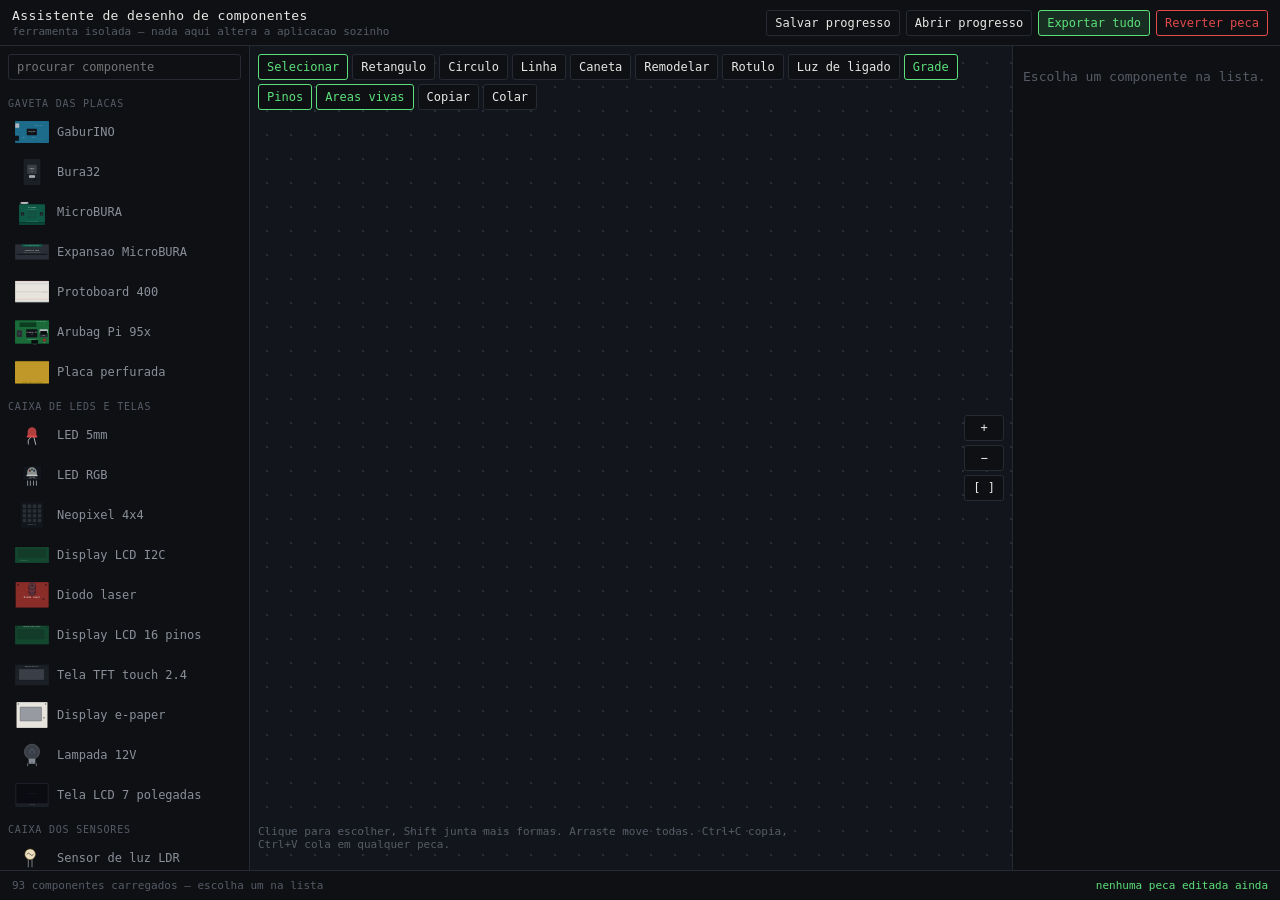
==== commit 169c0dc7: "atualizacao de scripts" ====
--- a/ferramentas/assistente-desenho.html
+++ b/ferramentas/assistente-desenho.html
@@ -113,6 +113,7 @@
     <button data-fer="led">Luz de ligado</button>
     <button id="b-grade" class="on">Grade</button>
     <button id="b-pinos" class="on">Pinos</button>
+    <button id="b-marcas" class="on">Areas vivas</button>
     <button id="b-copiar">Copiar</button>
     <button id="b-colar">Colar</button>
   </div>
@@ -131,7 +132,7 @@
   <span style="margin-left:auto" class="ok" id="conta"></span>
 </footer>
 
-<script id="dados-base" type="application/json">{"moveis":[{"id":"placas","nome":"Gaveta das placas"},{"id":"leds","nome":"Caixa de LEDs e telas"},{"id":"sensores","nome":"Caixa dos sensores"},{"id":"motores","nome":"Gaveta dos motores"},{"id":"energia","nome":"Caixa da energia"},{"id":"pequenos","nome":"Caixinha dos componentes"},{"id":"entradas","nome":"Caixa de botoes e chaves"},{"id":"som","nome":"Caixa do som"},{"id":"comunicacao","nome":"Caixa de comunicacao"},{"id":"extras","nome":"Gaveta das tranqueiras"}],"componentes":[{"id":"gaburino","nome":"GaburINO","caixa":"placas","w":672,"h":432,"arte":"placa-gaburino","pinos":[{"id":"tSCL","n":"SCL","rotulo":"Comunicacao I2C — linha de relogio (SCL)","x":624,"y":24,"r":"femea","papel":"i2c","lado":"baixo","furo":false,"grande":false},{"id":"tSDA","n":"SDA","rotulo":"Comunicacao I2C — linha de dados (SDA)","x":600,"y":24,"r":"femea","papel":"i2c","lado":"baixo","furo":false,"grande":false},{"id":"tAREF","n":"AREF","rotulo":"Referencia externa para o conversor analogico","x":576,"y":24,"r":"femea","papel":"sinal","lado":"baixo","furo":false,"grande":false},{"id":"tGND","n":"GND","rotulo":"Terra — retorno da corrente","x":552,"y":24,"r":"femea","papel":"gnd","lado":"baixo","furo":false,"grande":false},{"id":"t13","n":"13","rotulo":"Digital 13 — tambem SPI SCK e LED da placa","x":528,"y":24,"r":"femea","papel":"digital","lado":"baixo","furo":false,"grande":false},{"id":"t12","n":"12","rotulo":"Digital 12 — tambem SPI MISO","x":504,"y":24,"r":"femea","papel":"digital","lado":"baixo","furo":false,"grande":false},{"id":"t11","n":"~11","rotulo":"Digital 11 — PWM e SPI MOSI","x":480,"y":24,"r":"femea","papel":"pwm","lado":"baixo","furo":false,"grande":false},{"id":"t10","n":"~10","rotulo":"Digital 10 — PWM e SPI SS","x":456,"y":24,"r":"femea","papel":"pwm","lado":"baixo","furo":false,"grande":false},{"id":"t9","n":"~9","rotulo":"Digital 9 — PWM","x":432,"y":24,"r":"femea","papel":"pwm","lado":"baixo","furo":false,"grande":false},{"id":"t8","n":"8","rotulo":"Digital 8","x":408,"y":24,"r":"femea","papel":"digital","lado":"baixo","furo":false,"grande":false},{"id":"t7","n":"7","rotulo":"Digital 7","x":360,"y":24,"r":"femea","papel":"digital","lado":"baixo","furo":false,"grande":false},{"id":"t6","n":"~6","rotulo":"Digital 6 — PWM","x":336,"y":24,"r":"femea","papel":"pwm","lado":"baixo","furo":false,"grande":false},{"id":"t5","n":"~5","rotulo":"Digital 5 — PWM","x":312,"y":24,"r":"femea","papel":"pwm","lado":"baixo","furo":false,"grande":false},{"id":"t4","n":"4","rotulo":"Digital 4","x":288,"y":24,"r":"femea","papel":"digital","lado":"baixo","furo":false,"grande":false},{"id":"t3","n":"~3","rotulo":"Digital 3 — PWM e interrupcao externa","x":264,"y":24,"r":"femea","papel":"pwm","lado":"baixo","furo":false,"grande":false},{"id":"t2","n":"2","rotulo":"Digital 2 — interrupcao externa","x":240,"y":24,"r":"femea","papel":"digital","lado":"baixo","furo":false,"grande":false},{"id":"t1","n":"1","rotulo":"Digital 1 — TX da serial","x":216,"y":24,"r":"femea","papel":"digital","lado":"baixo","furo":false,"grande":false},{"id":"t0","n":"0","rotulo":"Digital 0 — RX da serial","x":192,"y":24,"r":"femea","papel":"digital","lado":"baixo","furo":false,"grande":false},{"id":"bIOREF0","n":"IOREF","rotulo":"Informa a tensao logica da placa para shields","x":96,"y":408,"r":"femea","papel":"sinal","lado":"cima","furo":false,"grande":false},{"id":"bRESET1","n":"RESET","rotulo":"Reinicia a placa quando puxado para o GND","x":120,"y":408,"r":"femea","papel":"sinal","lado":"cima","furo":false,"grande":false},{"id":"b3V32","n":"3V3","rotulo":"Saida de 3,3 volts — ate 150 mA","x":144,"y":408,"r":"femea","papel":"v+","lado":"cima","furo":false,"grande":false},{"id":"b5V3","n":"5V","rotulo":"Saida de 5 volts — vem do USB ou do regulador","x":168,"y":408,"r":"femea","papel":"v+","lado":"cima","furo":false,"grande":false},{"id":"bGND4","n":"GND","rotulo":"Terra","x":192,"y":408,"r":"femea","papel":"gnd","lado":"cima","furo":false,"grande":false},{"id":"bGND5","n":"GND","rotulo":"Terra","x":216,"y":408,"r":"femea","papel":"gnd","lado":"cima","furo":false,"grande":false},{"id":"bVIN6","n":"VIN","rotulo":"Entrada de alimentacao externa — precisa de 7 a 12 volts para o regulador trabalhar","x":240,"y":408,"r":"femea","papel":"v+","lado":"cima","furo":false,"grande":false},{"id":"jackP","n":"PWR+","rotulo":"Plugue de energia, pino central positivo — de 7 a 12 volts","x":24,"y":312,"r":"borne","papel":"v+","lado":"e","furo":false,"grande":false},{"id":"jackN","n":"PWR-","rotulo":"Plugue de energia, anel externo — terra","x":24,"y":360,"r":"borne","papel":"gnd","lado":"e","furo":false,"grande":false},{"id":"A0","n":"A0","rotulo":"Entrada analogica 0","x":312,"y":408,"r":"femea","papel":"analog","lado":"cima","furo":false,"grande":false},{"id":"A1","n":"A1","rotulo":"Entrada analogica 1","x":336,"y":408,"r":"femea","papel":"analog","lado":"cima","furo":false,"grande":false},{"id":"A2","n":"A2","rotulo":"Entrada analogica 2","x":360,"y":408,"r":"femea","papel":"analog","lado":"cima","furo":false,"grande":false},{"id":"A3","n":"A3","rotulo":"Entrada analogica 3","x":384,"y":408,"r":"femea","papel":"analog","lado":"cima","furo":false,"grande":false},{"id":"A4","n":"A4","rotulo":"Entrada analogica 4 — tambem SDA do I2C","x":408,"y":408,"r":"femea","papel":"i2c","lado":"cima","furo":false,"grande":false},{"id":"A5","n":"A5","rotulo":"Entrada analogica 5 — tambem SCL do I2C","x":432,"y":408,"r":"femea","papel":"i2c","lado":"cima","furo":false,"grande":false}],"svg":"<rect width=\"672\" height=\"432\" rx=\"14\" fill=\"#1D6C8C\" stroke=\"#0E4257\" stroke-width=\"3\"/> <rect x=\"6\" y=\"48\" width=\"76\" height=\"86\" rx=\"4\" fill=\"#B9BEC6\" stroke=\"#7C828C\" stroke-width=\"2\"/> <text x=\"44\" y=\"98\" font-family=\"monospace\" font-size=\"13\" font-weight=\"500\" fill=\"#31363E\" text-anchor=\"middle\">USB</text> <rect x=\"0\" y=\"288\" width=\"76\" height=\"100\" rx=\"8\" fill=\"#101318\" stroke=\"#05060A\" stroke-width=\"2\"/> <circle cx=\"38\" cy=\"338\" r=\"22\" fill=\"#05060A\"/><circle cx=\"38\" cy=\"338\" r=\"8\" fill=\"#6C727B\"/> <text x=\"38\" y=\"272\" font-family=\"monospace\" font-size=\"11\" font-weight=\"500\" fill=\"#CFE4EE\" text-anchor=\"middle\">7-12V</text> <rect x=\"232\" y=\"150\" width=\"200\" height=\"132\" rx=\"6\" fill=\"#101318\"/> <text x=\"332\" y=\"208\" font-family=\"monospace\" font-size=\"30\" font-weight=\"500\" fill=\"#E8E8E4\" text-anchor=\"middle\">GaburINO</text> <text x=\"332\" y=\"244\" font-family=\"monospace\" font-size=\"17\" font-weight=\"500\" fill=\"#8A8F98\" text-anchor=\"middle\">UNO</text> <circle cx=\"470\" cy=\"330\" r=\"6\" fill=\"#4A1E1E\"/><text x=\"470\" y=\"362\" font-family=\"monospace\" font-size=\"12\" font-weight=\"500\" fill=\"#CFE4EE\" text-anchor=\"middle\">ON</text> <circle cx=\"520\" cy=\"330\" r=\"6\" fill=\"#1E3A24\"/><text x=\"520\" y=\"362\" font-family=\"monospace\" font-size=\"12\" font-weight=\"500\" fill=\"#CFE4EE\" text-anchor=\"middle\">L</text> <circle cx=\"120\" cy=\"70\" r=\"9\" fill=\"#0E4257\"/><circle cx=\"620\" cy=\"380\" r=\"9\" fill=\"#0E4257\"/> <text x=\"470\" y=\"106\" font-family=\"monospace\" font-size=\"13\" font-weight=\"500\" fill=\"#CFE4EE\" text-anchor=\"middle\">DIGITAL  (~ = PWM)</text> <text x=\"168\" y=\"330\" font-family=\"monospace\" font-size=\"13\" font-weight=\"500\" fill=\"#CFE4EE\" text-anchor=\"middle\">POWER</text> <text x=\"372\" y=\"330\" font-family=\"monospace\" font-size=\"13\" font-weight=\"500\" fill=\"#CFE4EE\" text-anchor=\"middle\">ANALOG IN</text>"},{"id":"bura32","nome":"Bura32","caixa":"placas","w":288,"h":432,"arte":"placa-bura32","pinos":[{"id":"e0","n":"3V3","rotulo":"Saida de 3,3 volts","x":24,"y":72,"r":"femea","papel":"v+","lado":"d","furo":false,"grande":false},{"id":"e1","n":"EN","rotulo":"Habilita a placa — puxar para o GND reinicia","x":24,"y":96,"r":"femea","papel":"sinal","lado":"d","furo":false,"grande":false},{"id":"e2","n":"36","rotulo":"GPIO 36 (VP) — SOMENTE entrada, nao aciona nada","x":24,"y":120,"r":"femea","papel":"so-entrada","lado":"d","furo":false,"grande":false},{"id":"e3","n":"39","rotulo":"GPIO 39 (VN) — SOMENTE entrada","x":24,"y":144,"r":"femea","papel":"so-entrada","lado":"d","furo":false,"grande":false},{"id":"e4","n":"34","rotulo":"GPIO 34 — SOMENTE entrada, com ADC","x":24,"y":168,"r":"femea","papel":"so-entrada","lado":"d","furo":false,"grande":false},{"id":"e5","n":"35","rotulo":"GPIO 35 — SOMENTE entrada, com ADC","x":24,"y":192,"r":"femea","papel":"so-entrada","lado":"d","furo":false,"grande":false},{"id":"e6","n":"32","rotulo":"GPIO 32 — digital, ADC e touch capacitivo","x":24,"y":216,"r":"femea","papel":"digital","lado":"d","furo":false,"grande":false},{"id":"e7","n":"33","rotulo":"GPIO 33 — digital, ADC e touch capacitivo","x":24,"y":240,"r":"femea","papel":"digital","lado":"d","furo":false,"grande":false},{"id":"e8","n":"25","rotulo":"GPIO 25 — digital e DAC 1 (saida analogica real)","x":24,"y":264,"r":"femea","papel":"digital","lado":"d","furo":false,"grande":false},{"id":"e9","n":"26","rotulo":"GPIO 26 — digital e DAC 2 (saida analogica real)","x":24,"y":288,"r":"femea","papel":"digital","lado":"d","furo":false,"grande":false},{"id":"e10","n":"27","rotulo":"GPIO 27 — digital e touch capacitivo","x":24,"y":312,"r":"femea","papel":"digital","lado":"d","furo":false,"grande":false},{"id":"e11","n":"14","rotulo":"GPIO 14 — digital e touch capacitivo","x":24,"y":336,"r":"femea","papel":"digital","lado":"d","furo":false,"grande":false},{"id":"e12","n":"12","rotulo":"GPIO 12 — digital e touch. Cuidado no boot","x":24,"y":360,"r":"femea","papel":"digital","lado":"d","furo":false,"grande":false},{"id":"e13","n":"13","rotulo":"GPIO 13 — digital e touch capacitivo","x":24,"y":384,"r":"femea","papel":"digital","lado":"d","furo":false,"grande":false},{"id":"e14","n":"GND","rotulo":"Terra","x":24,"y":408,"r":"femea","papel":"gnd","lado":"d","furo":false,"grande":false},{"id":"d0","n":"VIN","rotulo":"Entrada de 5 volts por alimentacao externa","x":264,"y":72,"r":"femea","papel":"v+","lado":"e","furo":false,"grande":false},{"id":"d1","n":"GND","rotulo":"Terra","x":264,"y":96,"r":"femea","papel":"gnd","lado":"e","furo":false,"grande":false},{"id":"d2","n":"23","rotulo":"GPIO 23 — SPI MOSI","x":264,"y":120,"r":"femea","papel":"spi","lado":"e","furo":false,"grande":false},{"id":"d3","n":"22","rotulo":"GPIO 22 — I2C SCL","x":264,"y":144,"r":"femea","papel":"i2c","lado":"e","furo":false,"grande":false},{"id":"d4","n":"TX","rotulo":"GPIO 1 — TX da serial","x":264,"y":168,"r":"femea","papel":"digital","lado":"e","furo":false,"grande":false},{"id":"d5","n":"RX","rotulo":"GPIO 3 — RX da serial","x":264,"y":192,"r":"femea","papel":"digital","lado":"e","furo":false,"grande":false},{"id":"d6","n":"21","rotulo":"GPIO 21 — I2C SDA","x":264,"y":216,"r":"femea","papel":"i2c","lado":"e","furo":false,"grande":false},{"id":"d7","n":"GND","rotulo":"Terra","x":264,"y":240,"r":"femea","papel":"gnd","lado":"e","furo":false,"grande":false},{"id":"d8","n":"19","rotulo":"GPIO 19 — SPI MISO","x":264,"y":264,"r":"femea","papel":"spi","lado":"e","furo":false,"grande":false},{"id":"d9","n":"18","rotulo":"GPIO 18 — SPI CLK","x":264,"y":288,"r":"femea","papel":"spi","lado":"e","furo":false,"grande":false},{"id":"d10","n":"5","rotulo":"GPIO 5 — SPI CS","x":264,"y":312,"r":"femea","papel":"spi","lado":"e","furo":false,"grande":false},{"id":"d11","n":"17","rotulo":"GPIO 17 — digital","x":264,"y":336,"r":"femea","papel":"digital","lado":"e","furo":false,"grande":false},{"id":"d12","n":"16","rotulo":"GPIO 16 — digital","x":264,"y":360,"r":"femea","papel":"digital","lado":"e","furo":false,"grande":false},{"id":"d13","n":"4","rotulo":"GPIO 4 — digital e touch capacitivo","x":264,"y":384,"r":"femea","papel":"digital","lado":"e","furo":false,"grande":false},{"id":"d14","n":"2","rotulo":"GPIO 2 — digital, touch e LED da placa","x":264,"y":408,"r":"femea","papel":"digital","lado":"e","furo":false,"grande":false}],"svg":"<rect width=\"288\" height=\"432\" rx=\"8\" fill=\"#1B1F26\" stroke=\"#0A0C11\" stroke-width=\"3\"></rect><rect x=\"66\" y=\"96\" width=\"156\" height=\"150\" rx=\"4\" fill=\"#3A3F47\"></rect><text x=\"144\" y=\"160\" font-family=\"monospace\" font-size=\"22\" font-weight=\"500\" fill=\"#E8E8E4\" text-anchor=\"middle\">BURA32</text><text x=\"144\" y=\"188\" font-family=\"monospace\" font-size=\"14\" font-weight=\"500\" fill=\"#8A8F98\" text-anchor=\"middle\">WROOM</text><text x=\"144\" y=\"216\" font-family=\"monospace\" font-size=\"14\" font-weight=\"500\" fill=\"#E0A73C\" text-anchor=\"middle\">3.3V</text><rect x=\"96\" y=\"270\" width=\"96\" height=\"42\" rx=\"4\" fill=\"#B9BEC6\"></rect><text x=\"144\" y=\"298\" font-family=\"monospace\" font-size=\"13\" font-weight=\"500\" fill=\"#31363E\" text-anchor=\"middle\">USB-C</text><circle cx=\"96\" cy=\"342\" r=\"6\" fill=\"#4A1E1E\"></circle><rect x=\"152\" y=\"330\" width=\"46\" height=\"24\" rx=\"3\" fill=\"#0A0C11\"></rect><text x=\"175\" y=\"348\" font-family=\"monospace\" font-size=\"12\" font-weight=\"500\" fill=\"#8A8F98\" text-anchor=\"middle\">EN</text><rect x=\"204\" y=\"330\" width=\"46\" height=\"24\" rx=\"3\" fill=\"#0A0C11\"></rect><text x=\"227\" y=\"348\" font-family=\"monospace\" font-size=\"10\" font-weight=\"500\" fill=\"#8A8F98\" text-anchor=\"middle\">BOOT</text>"},{"id":"microbura","nome":"MicroBURA","caixa":"placas","w":480,"h":480,"arte":"placa-microbura","pinos":[{"id":"anel0","n":"P0","rotulo":"Anel P0 — digital, PWM e entrada analogica","x":72,"y":456,"r":"pad","papel":"digital","lado":"cima","furo":false,"grande":true},{"id":"anel1","n":"P1","rotulo":"Anel P1 — digital, PWM e entrada analogica","x":168,"y":456,"r":"pad","papel":"digital","lado":"cima","furo":false,"grande":true},{"id":"anel2","n":"P2","rotulo":"Anel P2 — digital, PWM e entrada analogica","x":264,"y":456,"r":"pad","papel":"digital","lado":"cima","furo":false,"grande":true},{"id":"anel3","n":"3V","rotulo":"Anel de 3,3 volts — so para carga pequena","x":360,"y":456,"r":"pad","papel":"v+","lado":"cima","furo":false,"grande":true},{"id":"anel4","n":"GND","rotulo":"Anel de terra","x":456,"y":456,"r":"pad","papel":"gnd","lado":"cima","furo":false,"grande":true},{"id":"batP","n":"BAT+","rotulo":"Conector de bateria, positivo — de 3 a 3,3 volts","x":48,"y":72,"r":"borne","papel":"v+","lado":"cima","furo":false,"grande":false},{"id":"batN","n":"BAT-","rotulo":"Conector de bateria, negativo — terra","x":156,"y":72,"r":"borne","papel":"gnd","lado":"cima","furo":false,"grande":false}],"svg":"<path d=\"M168 60h144v22H168z\" fill=\"#2A2E36\" transform=\"translate(-138 17)\"></path><rect x=\"168\" y=\"24\" width=\"141\" height=\"27\" rx=\"6\" fill=\"#F2F2EE\" stroke=\"#8A8F98\" stroke-width=\"2\" transform=\"translate(-137 35)\"></rect><rect x=\"180\" y=\"32\" width=\"24\" height=\"9\" rx=\"3\" fill=\"#E24B4A\" transform=\"translate(-145 52)\"></rect><rect x=\"276\" y=\"32\" width=\"24\" height=\"10\" rx=\"3\" fill=\"#0a3fa9\" stroke=\"none\" transform=\"translate(-132 51)\"></rect><text x=\"240\" y=\"14\" font-family=\"monospace\" font-size=\"5\" font-weight=\"500\" fill=\"#9FD8C6\" text-anchor=\"middle\" transform=\"translate(-139 60)\">conector de bateria 3V</text><path d=\"M12 96h456a12 12 0 0112 12v320H0V108a12 12 0 0112-12z\" fill=\"#0F5A46\" stroke=\"#073024\" stroke-width=\"3\"></path><path d=\"M0 428h480v40a12 12 0 01-12 12H12a12 12 0 01-12-12z\" fill=\"#0B4536\"></path><text x=\"240\" y=\"168\" font-family=\"monospace\" font-size=\"26\" font-weight=\"500\" fill=\"#E8E8E4\" text-anchor=\"middle\">MicroBURA</text><text x=\"240\" y=\"194\" font-family=\"monospace\" font-size=\"14\" font-weight=\"500\" fill=\"#9FD8C6\" text-anchor=\"middle\">v2 — logica de 3,3 V</text><circle cx=\"168\" cy=\"228\" r=\"7\" fill=\"#3A1F1F\"></circle><circle cx=\"204\" cy=\"228\" r=\"7\" fill=\"#3A1F1F\"></circle><circle cx=\"240\" cy=\"228\" r=\"7\" fill=\"#3A1F1F\"></circle><circle cx=\"276\" cy=\"228\" r=\"7\" fill=\"#3A1F1F\"></circle><circle cx=\"312\" cy=\"228\" r=\"7\" fill=\"#3A1F1F\"></circle><circle cx=\"168\" cy=\"258\" r=\"7\" fill=\"#3A1F1F\"></circle><circle cx=\"204\" cy=\"258\" r=\"7\" fill=\"#3A1F1F\"></circle><circle cx=\"240\" cy=\"258\" r=\"7\" fill=\"#3A1F1F\"></circle><circle cx=\"276\" cy=\"258\" r=\"7\" fill=\"#3A1F1F\"></circle><circle cx=\"312\" cy=\"258\" r=\"7\" fill=\"#3A1F1F\"></circle><circle cx=\"168\" cy=\"288\" r=\"7\" fill=\"#3A1F1F\"></circle><circle cx=\"204\" cy=\"288\" r=\"7\" fill=\"#3A1F1F\"></circle><circle cx=\"240\" cy=\"288\" r=\"7\" fill=\"#3A1F1F\"></circle><circle cx=\"276\" cy=\"288\" r=\"7\" fill=\"#3A1F1F\"></circle><circle cx=\"312\" cy=\"288\" r=\"7\" fill=\"#3A1F1F\"></circle><circle cx=\"168\" cy=\"318\" r=\"7\" fill=\"#3A1F1F\"></circle><circle cx=\"204\" cy=\"318\" r=\"7\" fill=\"#3A1F1F\"></circle><circle cx=\"240\" cy=\"318\" r=\"7\" fill=\"#3A1F1F\"></circle><circle cx=\"276\" cy=\"318\" r=\"7\" fill=\"#3A1F1F\"></circle><circle cx=\"312\" cy=\"318\" r=\"7\" fill=\"#3A1F1F\"></circle><circle cx=\"168\" cy=\"348\" r=\"7\" fill=\"#3A1F1F\"></circle><circle cx=\"204\" cy=\"348\" r=\"7\" fill=\"#3A1F1F\"></circle><circle cx=\"240\" cy=\"348\" r=\"7\" fill=\"#3A1F1F\"></circle><circle cx=\"276\" cy=\"348\" r=\"7\" fill=\"#3A1F1F\"></circle><circle cx=\"312\" cy=\"348\" r=\"7\" fill=\"#3A1F1F\"></circle><rect x=\"36\" y=\"246\" width=\"60\" height=\"60\" rx=\"8\" fill=\"#1B1F26\"></rect><text x=\"66\" y=\"288\" font-family=\"monospace\" font-size=\"20\" font-weight=\"500\" fill=\"#E8E8E4\" text-anchor=\"middle\">A</text><rect x=\"384\" y=\"246\" width=\"60\" height=\"60\" rx=\"8\" fill=\"#1B1F26\"></rect><text x=\"414\" y=\"288\" font-family=\"monospace\" font-size=\"20\" font-weight=\"500\" fill=\"#E8E8E4\" text-anchor=\"middle\">B</text><circle cx=\"432\" cy=\"168\" r=\"6\" fill=\"#4A1E1E\"></circle><text x=\"240\" y=\"416\" font-family=\"monospace\" font-size=\"12\" font-weight=\"500\" fill=\"#7FC0AC\" text-anchor=\"middle\">so os cinco aneis vem liberados</text>"},{"id":"expansao-microbura","nome":"Expansao MicroBURA","caixa":"placas","w":480,"h":216,"arte":"expansao","pinos":[{"id":"P3","n":"P3","rotulo":"P3 — GPIO liberado pela expansao","x":48,"y":168,"r":"macho","papel":"digital","lado":"cima","furo":false,"grande":false},{"id":"P4","n":"P4","rotulo":"P4 — GPIO liberado pela expansao","x":72,"y":168,"r":"macho","papel":"digital","lado":"cima","furo":false,"grande":false},{"id":"P6","n":"P6","rotulo":"P6 — GPIO liberado pela expansao","x":96,"y":168,"r":"macho","papel":"digital","lado":"cima","furo":false,"grande":false},{"id":"P7","n":"P7","rotulo":"P7 — GPIO liberado pela expansao","x":120,"y":168,"r":"macho","papel":"digital","lado":"cima","furo":false,"grande":false},{"id":"P8","n":"P8","rotulo":"P8 — GPIO liberado pela expansao","x":144,"y":168,"r":"macho","papel":"digital","lado":"cima","furo":false,"grande":false},{"id":"P9","n":"P9","rotulo":"P9 — GPIO liberado pela expansao","x":168,"y":168,"r":"macho","papel":"digital","lado":"cima","furo":false,"grande":false},{"id":"P10","n":"P10","rotulo":"P10 — GPIO liberado pela expansao","x":192,"y":168,"r":"macho","papel":"digital","lado":"cima","furo":false,"grande":false},{"id":"P12","n":"P12","rotulo":"P12 — GPIO liberado pela expansao","x":216,"y":168,"r":"macho","papel":"digital","lado":"cima","furo":false,"grande":false},{"id":"P16","n":"P16","rotulo":"P16 — GPIO liberado pela expansao","x":240,"y":168,"r":"macho","papel":"digital","lado":"cima","furo":false,"grande":false},{"id":"P19","n":"P19","rotulo":"P19 — linha do I2C","x":264,"y":168,"r":"macho","papel":"i2c","lado":"cima","furo":false,"grande":false},{"id":"P20","n":"P20","rotulo":"P20 — linha do I2C","x":288,"y":168,"r":"macho","papel":"i2c","lado":"cima","furo":false,"grande":false},{"id":"esp0","n":"P0","rotulo":"P0 repetido pela expansao","x":336,"y":168,"r":"macho","papel":"digital","lado":"cima","furo":false,"grande":false},{"id":"esp1","n":"P1","rotulo":"P1 repetido pela expansao","x":360,"y":168,"r":"macho","papel":"digital","lado":"cima","furo":false,"grande":false},{"id":"esp2","n":"P2","rotulo":"P2 repetido pela expansao","x":384,"y":168,"r":"macho","papel":"digital","lado":"cima","furo":false,"grande":false},{"id":"esp3","n":"3V","rotulo":"3V repetido pela expansao","x":408,"y":168,"r":"macho","papel":"v+","lado":"cima","furo":false,"grande":false},{"id":"esp4","n":"GND","rotulo":"GND repetido pela expansao","x":432,"y":168,"r":"macho","papel":"gnd","lado":"cima","furo":false,"grande":false}],"svg":"<rect width=\"480\" height=\"216\" rx=\"8\" fill=\"#2A2E36\" stroke=\"#101318\" stroke-width=\"3\"></rect><path d=\"M96 0h288v34H96z\" fill=\"#0F5A46\"></path><text x=\"240\" y=\"24\" font-family=\"monospace\" font-size=\"12\" font-weight=\"500\" fill=\"#9FD8C6\" text-anchor=\"middle\">encaixa embaixo da MicroBURA</text><text x=\"240\" y=\"88\" font-family=\"monospace\" font-size=\"20\" font-weight=\"500\" fill=\"#E8E8E4\" text-anchor=\"middle\">EXPANSAO DE PINOS</text><text x=\"240\" y=\"116\" font-family=\"monospace\" font-size=\"13\" font-weight=\"500\" fill=\"#8A8F98\" text-anchor=\"middle\">libera P3 a P20 em pinos machos</text><rect x=\"24\" y=\"132\" width=\"432\" height=\"14\" rx=\"3\" fill=\"#101318\"></rect>"},{"id":"protoboard","nome":"Protoboard 400","caixa":"placas","w":768,"h":480,"arte":"protoboard","pinos":[{"id":"sup+0","n":"+","rotulo":"Trilho positivo de cima — atravessa a placa inteira","x":24,"y":24,"r":"femea","papel":"terminal","lado":"baixo","furo":true,"grande":false},{"id":"sup-0","n":"-","rotulo":"Trilho negativo de cima — atravessa a placa inteira","x":24,"y":48,"r":"femea","papel":"terminal","lado":"baixo","furo":true,"grande":false},{"id":"A0","n":"A1","rotulo":"Coluna 1, lado de cima — os cinco furos 1A ate 1E sao o mesmo ponto","x":24,"y":120,"r":"femea","papel":"terminal","lado":"baixo","furo":true,"grande":false},{"id":"B0","n":"B1","rotulo":"Coluna 1, lado de cima — os cinco furos 1A ate 1E sao o mesmo ponto","x":24,"y":144,"r":"femea","papel":"terminal","lado":"baixo","furo":true,"grande":false},{"id":"C0","n":"C1","rotulo":"Coluna 1, lado de cima — os cinco furos 1A ate 1E sao o mesmo ponto","x":24,"y":168,"r":"femea","papel":"terminal","lado":"baixo","furo":true,"grande":false},{"id":"D0","n":"D1","rotulo":"Coluna 1, lado de cima — os cinco furos 1A ate 1E sao o mesmo ponto","x":24,"y":192,"r":"femea","papel":"terminal","lado":"baixo","furo":true,"grande":false},{"id":"E0","n":"E1","rotulo":"Coluna 1, lado de cima — os cinco furos 1A ate 1E sao o mesmo ponto","x":24,"y":216,"r":"femea","papel":"terminal","lado":"baixo","furo":true,"grande":false},{"id":"F0","n":"F1","rotulo":"Coluna 1, lado de baixo — os cinco furos 1F ate 1J sao o mesmo ponto","x":24,"y":288,"r":"femea","papel":"terminal","lado":"baixo","furo":true,"grande":false},{"id":"G0","n":"G1","rotulo":"Coluna 1, lado de baixo — os cinco furos 1F ate 1J sao o mesmo ponto","x":24,"y":312,"r":"femea","papel":"terminal","lado":"baixo","furo":true,"grande":false},{"id":"H0","n":"H1","rotulo":"Coluna 1, lado de baixo — os cinco furos 1F ate 1J sao o mesmo ponto","x":24,"y":336,"r":"femea","papel":"terminal","lado":"baixo","furo":true,"grande":false},{"id":"I0","n":"I1","rotulo":"Coluna 1, lado de baixo — os cinco furos 1F ate 1J sao o mesmo ponto","x":24,"y":360,"r":"femea","papel":"terminal","lado":"baixo","furo":true,"grande":false},{"id":"J0","n":"J1","rotulo":"Coluna 1, lado de baixo — os cinco furos 1F ate 1J sao o mesmo ponto","x":24,"y":384,"r":"femea","papel":"terminal","lado":"baixo","furo":true,"grande":false},{"id":"inf+0","n":"+","rotulo":"Trilho positivo de baixo","x":24,"y":432,"r":"femea","papel":"terminal","lado":"baixo","furo":true,"grande":false},{"id":"inf-0","n":"-","rotulo":"Trilho negativo de baixo","x":24,"y":456,"r":"femea","papel":"terminal","lado":"baixo","furo":true,"grande":false},{"id":"sup+1","n":"+","rotulo":"Trilho positivo de cima — atravessa a placa inteira","x":48,"y":24,"r":"femea","papel":"terminal","lado":"baixo","furo":true,"grande":false},{"id":"sup-1","n":"-","rotulo":"Trilho negativo de cima — atravessa a placa inteira","x":48,"y":48,"r":"femea","papel":"terminal","lado":"baixo","furo":true,"grande":false},{"id":"A1","n":"A2","rotulo":"Coluna 2, lado de cima — os cinco furos 2A ate 2E sao o mesmo ponto","x":48,"y":120,"r":"femea","papel":"terminal","lado":"baixo","furo":true,"grande":false},{"id":"B1","n":"B2","rotulo":"Coluna 2, lado de cima — os cinco furos 2A ate 2E sao o mesmo ponto","x":48,"y":144,"r":"femea","papel":"terminal","lado":"baixo","furo":true,"grande":false},{"id":"C1","n":"C2","rotulo":"Coluna 2, lado de cima — os cinco furos 2A ate 2E sao o mesmo ponto","x":48,"y":168,"r":"femea","papel":"terminal","lado":"baixo","furo":true,"grande":false},{"id":"D1","n":"D2","rotulo":"Coluna 2, lado de cima — os cinco furos 2A ate 2E sao o mesmo ponto","x":48,"y":192,"r":"femea","papel":"terminal","lado":"baixo","furo":true,"grande":false},{"id":"E1","n":"E2","rotulo":"Coluna 2, lado de cima — os cinco furos 2A ate 2E sao o mesmo ponto","x":48,"y":216,"r":"femea","papel":"terminal","lado":"baixo","furo":true,"grande":false},{"id":"F1","n":"F2","rotulo":"Coluna 2, lado de baixo — os cinco furos 2F ate 2J sao o mesmo ponto","x":48,"y":288,"r":"femea","papel":"terminal","lado":"baixo","furo":true,"grande":false},{"id":"G1","n":"G2","rotulo":"Coluna 2, lado de baixo — os cinco furos 2F ate 2J sao o mesmo ponto","x":48,"y":312,"r":"femea","papel":"terminal","lado":"baixo","furo":true,"grande":false},{"id":"H1","n":"H2","rotulo":"Coluna 2, lado de baixo — os cinco furos 2F ate 2J sao o mesmo ponto","x":48,"y":336,"r":"femea","papel":"terminal","lado":"baixo","furo":true,"grande":false},{"id":"I1","n":"I2","rotulo":"Coluna 2, lado de baixo — os cinco furos 2F ate 2J sao o mesmo ponto","x":48,"y":360,"r":"femea","papel":"terminal","lado":"baixo","furo":true,"grande":false},{"id":"J1","n":"J2","rotulo":"Coluna 2, lado de baixo — os cinco furos 2F ate 2J sao o mesmo ponto","x":48,"y":384,"r":"femea","papel":"terminal","lado":"baixo","furo":true,"grande":false},{"id":"inf+1","n":"+","rotulo":"Trilho positivo de baixo","x":48,"y":432,"r":"femea","papel":"terminal","lado":"baixo","furo":true,"grande":false},{"id":"inf-1","n":"-","rotulo":"Trilho negativo de baixo","x":48,"y":456,"r":"femea","papel":"terminal","lado":"baixo","furo":true,"grande":false},{"id":"sup+2","n":"+","rotulo":"Trilho positivo de cima — atravessa a placa inteira","x":72,"y":24,"r":"femea","papel":"terminal","lado":"baixo","furo":true,"grande":false},{"id":"sup-2","n":"-","rotulo":"Trilho negativo de cima — atravessa a placa inteira","x":72,"y":48,"r":"femea","papel":"terminal","lado":"baixo","furo":true,"grande":false},{"id":"A2","n":"A3","rotulo":"Coluna 3, lado de cima — os cinco furos 3A ate 3E sao o mesmo ponto","x":72,"y":120,"r":"femea","papel":"terminal","lado":"baixo","furo":true,"grande":false},{"id":"B2","n":"B3","rotulo":"Coluna 3, lado de cima — os cinco furos 3A ate 3E sao o mesmo ponto","x":72,"y":144,"r":"femea","papel":"terminal","lado":"baixo","furo":true,"grande":false},{"id":"C2","n":"C3","rotulo":"Coluna 3, lado de cima — os cinco furos 3A ate 3E sao o mesmo ponto","x":72,"y":168,"r":"femea","papel":"terminal","lado":"baixo","furo":true,"grande":false},{"id":"D2","n":"D3","rotulo":"Coluna 3, lado de cima — os cinco furos 3A ate 3E sao o mesmo ponto","x":72,"y":192,"r":"femea","papel":"terminal","lado":"baixo","furo":true,"grande":false},{"id":"E2","n":"E3","rotulo":"Coluna 3, lado de cima — os cinco furos 3A ate 3E sao o mesmo ponto","x":72,"y":216,"r":"femea","papel":"terminal","lado":"baixo","furo":true,"grande":false},{"id":"F2","n":"F3","rotulo":"Coluna 3, lado de baixo — os cinco furos 3F ate 3J sao o mesmo ponto","x":72,"y":288,"r":"femea","papel":"terminal","lado":"baixo","furo":true,"grande":false},{"id":"G2","n":"G3","rotulo":"Coluna 3, lado de baixo — os cinco furos 3F ate 3J sao o mesmo ponto","x":72,"y":312,"r":"femea","papel":"terminal","lado":"baixo","furo":true,"grande":false},{"id":"H2","n":"H3","rotulo":"Coluna 3, lado de baixo — os cinco furos 3F ate 3J sao o mesmo ponto","x":72,"y":336,"r":"femea","papel":"terminal","lado":"baixo","furo":true,"grande":false},{"id":"I2","n":"I3","rotulo":"Coluna 3, lado de baixo — os cinco furos 3F ate 3J sao o mesmo ponto","x":72,"y":360,"r":"femea","papel":"terminal","lado":"baixo","furo":true,"grande":false},{"id":"J2","n":"J3","rotulo":"Coluna 3, lado de baixo — os cinco furos 3F ate 3J sao o mesmo ponto","x":72,"y":384,"r":"femea","papel":"terminal","lado":"baixo","furo":true,"grande":false},{"id":"inf+2","n":"+","rotulo":"Trilho positivo de baixo","x":72,"y":432,"r":"femea","papel":"terminal","lado":"baixo","furo":true,"grande":false},{"id":"inf-2","n":"-","rotulo":"Trilho negativo de baixo","x":72,"y":456,"r":"femea","papel":"terminal","lado":"baixo","furo":true,"grande":false},{"id":"sup+3","n":"+","rotulo":"Trilho positivo de cima — atravessa a placa inteira","x":96,"y":24,"r":"femea","papel":"terminal","lado":"baixo","furo":true,"grande":false},{"id":"sup-3","n":"-","rotulo":"Trilho negativo de cima — atravessa a placa inteira","x":96,"y":48,"r":"femea","papel":"terminal","lado":"baixo","furo":true,"grande":false},{"id":"A3","n":"A4","rotulo":"Coluna 4, lado de cima — os cinco furos 4A ate 4E sao o mesmo ponto","x":96,"y":120,"r":"femea","papel":"terminal","lado":"baixo","furo":true,"grande":false},{"id":"B3","n":"B4","rotulo":"Coluna 4, lado de cima — os cinco furos 4A ate 4E sao o mesmo ponto","x":96,"y":144,"r":"femea","papel":"terminal","lado":"baixo","furo":true,"grande":false},{"id":"C3","n":"C4","rotulo":"Coluna 4, lado de cima — os cinco furos 4A ate 4E sao o mesmo ponto","x":96,"y":168,"r":"femea","papel":"terminal","lado":"baixo","furo":true,"grande":false},{"id":"D3","n":"D4","rotulo":"Coluna 4, lado de cima — os cinco furos 4A ate 4E sao o mesmo ponto","x":96,"y":192,"r":"femea","papel":"terminal","lado":"baixo","furo":true,"grande":false},{"id":"E3","n":"E4","rotulo":"Coluna 4, lado de cima — os cinco furos 4A ate 4E sao o mesmo ponto","x":96,"y":216,"r":"femea","papel":"terminal","lado":"baixo","furo":true,"grande":false},{"id":"F3","n":"F4","rotulo":"Coluna 4, lado de baixo — os cinco furos 4F ate 4J sao o mesmo ponto","x":96,"y":288,"r":"femea","papel":"terminal","lado":"baixo","furo":true,"grande":false},{"id":"G3","n":"G4","rotulo":"Coluna 4, lado de baixo — os cinco furos 4F ate 4J sao o mesmo ponto","x":96,"y":312,"r":"femea","papel":"terminal","lado":"baixo","furo":true,"grande":false},{"id":"H3","n":"H4","rotulo":"Coluna 4, lado de baixo — os cinco furos 4F ate 4J sao o mesmo ponto","x":96,"y":336,"r":"femea","papel":"terminal","lado":"baixo","furo":true,"grande":false},{"id":"I3","n":"I4","rotulo":"Coluna 4, lado de baixo — os cinco furos 4F ate 4J sao o mesmo ponto","x":96,"y":360,"r":"femea","papel":"terminal","lado":"baixo","furo":true,"grande":false},{"id":"J3","n":"J4","rotulo":"Coluna 4, lado de baixo — os cinco furos 4F ate 4J sao o mesmo ponto","x":96,"y":384,"r":"femea","papel":"terminal","lado":"baixo","furo":true,"grande":false},{"id":"inf+3","n":"+","rotulo":"Trilho positivo de baixo","x":96,"y":432,"r":"femea","papel":"terminal","lado":"baixo","furo":true,"grande":false},{"id":"inf-3","n":"-","rotulo":"Trilho negativo de baixo","x":96,"y":456,"r":"femea","papel":"terminal","lado":"baixo","furo":true,"grande":false},{"id":"sup+4","n":"+","rotulo":"Trilho positivo de cima — atravessa a placa inteira","x":120,"y":24,"r":"femea","papel":"terminal","lado":"baixo","furo":true,"grande":false},{"id":"sup-4","n":"-","rotulo":"Trilho negativo de cima — atravessa a placa inteira","x":120,"y":48,"r":"femea","papel":"terminal","lado":"baixo","furo":true,"grande":false},{"id":"A4","n":"A5","rotulo":"Coluna 5, lado de cima — os cinco furos 5A ate 5E sao o mesmo ponto","x":120,"y":120,"r":"femea","papel":"terminal","lado":"baixo","furo":true,"grande":false},{"id":"B4","n":"B5","rotulo":"Coluna 5, lado de cima — os cinco furos 5A ate 5E sao o mesmo ponto","x":120,"y":144,"r":"femea","papel":"terminal","lado":"baixo","furo":true,"grande":false},{"id":"C4","n":"C5","rotulo":"Coluna 5, lado de cima — os cinco furos 5A ate 5E sao o mesmo ponto","x":120,"y":168,"r":"femea","papel":"terminal","lado":"baixo","furo":true,"grande":false},{"id":"D4","n":"D5","rotulo":"Coluna 5, lado de cima — os cinco furos 5A ate 5E sao o mesmo ponto","x":120,"y":192,"r":"femea","papel":"terminal","lado":"baixo","furo":true,"grande":false},{"id":"E4","n":"E5","rotulo":"Coluna 5, lado de cima — os cinco furos 5A ate 5E sao o mesmo ponto","x":120,"y":216,"r":"femea","papel":"terminal","lado":"baixo","furo":true,"grande":false},{"id":"F4","n":"F5","rotulo":"Coluna 5, lado de baixo — os cinco furos 5F ate 5J sao o mesmo ponto","x":120,"y":288,"r":"femea","papel":"terminal","lado":"baixo","furo":true,"grande":false},{"id":"G4","n":"G5","rotulo":"Coluna 5, lado de baixo — os cinco furos 5F ate 5J sao o mesmo ponto","x":120,"y":312,"r":"femea","papel":"terminal","lado":"baixo","furo":true,"grande":false},{"id":"H4","n":"H5","rotulo":"Coluna 5, lado de baixo — os cinco furos 5F ate 5J sao o mesmo ponto","x":120,"y":336,"r":"femea","papel":"terminal","lado":"baixo","furo":true,"grande":false},{"id":"I4","n":"I5","rotulo":"Coluna 5, lado de baixo — os cinco furos 5F ate 5J sao o mesmo ponto","x":120,"y":360,"r":"femea","papel":"terminal","lado":"baixo","furo":true,"grande":false},{"id":"J4","n":"J5","rotulo":"Coluna 5, lado de baixo — os cinco furos 5F ate 5J sao o mesmo ponto","x":120,"y":384,"r":"femea","papel":"terminal","lado":"baixo","furo":true,"grande":false},{"id":"inf+4","n":"+","rotulo":"Trilho positivo de baixo","x":120,"y":432,"r":"femea","papel":"terminal","lado":"baixo","furo":true,"grande":false},{"id":"inf-4","n":"-","rotulo":"Trilho negativo de baixo","x":120,"y":456,"r":"femea","papel":"terminal","lado":"baixo","furo":true,"grande":false},{"id":"sup+5","n":"+","rotulo":"Trilho positivo de cima — atravessa a placa inteira","x":144,"y":24,"r":"femea","papel":"terminal","lado":"baixo","furo":true,"grande":false},{"id":"sup-5","n":"-","rotulo":"Trilho negativo de cima — atravessa a placa inteira","x":144,"y":48,"r":"femea","papel":"terminal","lado":"baixo","furo":true,"grande":false},{"id":"A5","n":"A6","rotulo":"Coluna 6, lado de cima — os cinco furos 6A ate 6E sao o mesmo ponto","x":144,"y":120,"r":"femea","papel":"terminal","lado":"baixo","furo":true,"grande":false},{"id":"B5","n":"B6","rotulo":"Coluna 6, lado de cima — os cinco furos 6A ate 6E sao o mesmo ponto","x":144,"y":144,"r":"femea","papel":"terminal","lado":"baixo","furo":true,"grande":false},{"id":"C5","n":"C6","rotulo":"Coluna 6, lado de cima — os cinco furos 6A ate 6E sao o mesmo ponto","x":144,"y":168,"r":"femea","papel":"terminal","lado":"baixo","furo":true,"grande":false},{"id":"D5","n":"D6","rotulo":"Coluna 6, lado de cima — os cinco furos 6A ate 6E sao o mesmo ponto","x":144,"y":192,"r":"femea","papel":"terminal","lado":"baixo","furo":true,"grande":false},{"id":"E5","n":"E6","rotulo":"Coluna 6, lado de cima — os cinco furos 6A ate 6E sao o mesmo ponto","x":144,"y":216,"r":"femea","papel":"terminal","lado":"baixo","furo":true,"grande":false},{"id":"F5","n":"F6","rotulo":"Coluna 6, lado de baixo — os cinco furos 6F ate 6J sao o mesmo ponto","x":144,"y":288,"r":"femea","papel":"terminal","lado":"baixo","furo":true,"grande":false},{"id":"G5","n":"G6","rotulo":"Coluna 6, lado de baixo — os cinco furos 6F ate 6J sao o mesmo ponto","x":144,"y":312,"r":"femea","papel":"terminal","lado":"baixo","furo":true,"grande":false},{"id":"H5","n":"H6","rotulo":"Coluna 6, lado de baixo — os cinco furos 6F ate 6J sao o mesmo ponto","x":144,"y":336,"r":"femea","papel":"terminal","lado":"baixo","furo":true,"grande":false},{"id":"I5","n":"I6","rotulo":"Coluna 6, lado de baixo — os cinco furos 6F ate 6J sao o mesmo ponto","x":144,"y":360,"r":"femea","papel":"terminal","lado":"baixo","furo":true,"grande":false},{"id":"J5","n":"J6","rotulo":"Coluna 6, lado de baixo — os cinco furos 6F ate 6J sao o mesmo ponto","x":144,"y":384,"r":"femea","papel":"terminal","lado":"baixo","furo":true,"grande":false},{"id":"inf+5","n":"+","rotulo":"Trilho positivo de baixo","x":144,"y":432,"r":"femea","papel":"terminal","lado":"baixo","furo":true,"grande":false},{"id":"inf-5","n":"-","rotulo":"Trilho negativo de baixo","x":144,"y":456,"r":"femea","papel":"terminal","lado":"baixo","furo":true,"grande":false},{"id":"sup+6","n":"+","rotulo":"Trilho positivo de cima — atravessa a placa inteira","x":168,"y":24,"r":"femea","papel":"terminal","lado":"baixo","furo":true,"grande":false},{"id":"sup-6","n":"-","rotulo":"Trilho negativo de cima — atravessa a placa inteira","x":168,"y":48,"r":"femea","papel":"terminal","lado":"baixo","furo":true,"grande":false},{"id":"A6","n":"A7","rotulo":"Coluna 7, lado de cima — os cinco furos 7A ate 7E sao o mesmo ponto","x":168,"y":120,"r":"femea","papel":"terminal","lado":"baixo","furo":true,"grande":false},{"id":"B6","n":"B7","rotulo":"Coluna 7, lado de cima — os cinco furos 7A ate 7E sao o mesmo ponto","x":168,"y":144,"r":"femea","papel":"terminal","lado":"baixo","furo":true,"grande":false},{"id":"C6","n":"C7","rotulo":"Coluna 7, lado de cima — os cinco furos 7A ate 7E sao o mesmo ponto","x":168,"y":168,"r":"femea","papel":"terminal","lado":"baixo","furo":true,"grande":false},{"id":"D6","n":"D7","rotulo":"Coluna 7, lado de cima — os cinco furos 7A ate 7E sao o mesmo ponto","x":168,"y":192,"r":"femea","papel":"terminal","lado":"baixo","furo":true,"grande":false},{"id":"E6","n":"E7","rotulo":"Coluna 7, lado de cima — os cinco furos 7A ate 7E sao o mesmo ponto","x":168,"y":216,"r":"femea","papel":"terminal","lado":"baixo","furo":true,"grande":false},{"id":"F6","n":"F7","rotulo":"Coluna 7, lado de baixo — os cinco furos 7F ate 7J sao o mesmo ponto","x":168,"y":288,"r":"femea","papel":"terminal","lado":"baixo","furo":true,"grande":false},{"id":"G6","n":"G7","rotulo":"Coluna 7, lado de baixo — os cinco furos 7F ate 7J sao o mesmo ponto","x":168,"y":312,"r":"femea","papel":"terminal","lado":"baixo","furo":true,"grande":false},{"id":"H6","n":"H7","rotulo":"Coluna 7, lado de baixo — os cinco furos 7F ate 7J sao o mesmo ponto","x":168,"y":336,"r":"femea","papel":"terminal","lado":"baixo","furo":true,"grande":false},{"id":"I6","n":"I7","rotulo":"Coluna 7, lado de baixo — os cinco furos 7F ate 7J sao o mesmo ponto","x":168,"y":360,"r":"femea","papel":"terminal","lado":"baixo","furo":true,"grande":false},{"id":"J6","n":"J7","rotulo":"Coluna 7, lado de baixo — os cinco furos 7F ate 7J sao o mesmo ponto","x":168,"y":384,"r":"femea","papel":"terminal","lado":"baixo","furo":true,"grande":false},{"id":"inf+6","n":"+","rotulo":"Trilho positivo de baixo","x":168,"y":432,"r":"femea","papel":"terminal","lado":"baixo","furo":true,"grande":false},{"id":"inf-6","n":"-","rotulo":"Trilho negativo de baixo","x":168,"y":456,"r":"femea","papel":"terminal","lado":"baixo","furo":true,"grande":false},{"id":"sup+7","n":"+","rotulo":"Trilho positivo de cima — atravessa a placa inteira","x":192,"y":24,"r":"femea","papel":"terminal","lado":"baixo","furo":true,"grande":false},{"id":"sup-7","n":"-","rotulo":"Trilho negativo de cima — atravessa a placa inteira","x":192,"y":48,"r":"femea","papel":"terminal","lado":"baixo","furo":true,"grande":false},{"id":"A7","n":"A8","rotulo":"Coluna 8, lado de cima — os cinco furos 8A ate 8E sao o mesmo ponto","x":192,"y":120,"r":"femea","papel":"terminal","lado":"baixo","furo":true,"grande":false},{"id":"B7","n":"B8","rotulo":"Coluna 8, lado de cima — os cinco furos 8A ate 8E sao o mesmo ponto","x":192,"y":144,"r":"femea","papel":"terminal","lado":"baixo","furo":true,"grande":false},{"id":"C7","n":"C8","rotulo":"Coluna 8, lado de cima — os cinco furos 8A ate 8E sao o mesmo ponto","x":192,"y":168,"r":"femea","papel":"terminal","lado":"baixo","furo":true,"grande":false},{"id":"D7","n":"D8","rotulo":"Coluna 8, lado de cima — os cinco furos 8A ate 8E sao o mesmo ponto","x":192,"y":192,"r":"femea","papel":"terminal","lado":"baixo","furo":true,"grande":false},{"id":"E7","n":"E8","rotulo":"Coluna 8, lado de cima — os cinco furos 8A ate 8E sao o mesmo ponto","x":192,"y":216,"r":"femea","papel":"terminal","lado":"baixo","furo":true,"grande":false},{"id":"F7","n":"F8","rotulo":"Coluna 8, lado de baixo — os cinco furos 8F ate 8J sao o mesmo ponto","x":192,"y":288,"r":"femea","papel":"terminal","lado":"baixo","furo":true,"grande":false},{"id":"G7","n":"G8","rotulo":"Coluna 8, lado de baixo — os cinco furos 8F ate 8J sao o mesmo ponto","x":192,"y":312,"r":"femea","papel":"terminal","lado":"baixo","furo":true,"grande":false},{"id":"H7","n":"H8","rotulo":"Coluna 8, lado de baixo — os cinco furos 8F ate 8J sao o mesmo ponto","x":192,"y":336,"r":"femea","papel":"terminal","lado":"baixo","furo":true,"grande":false},{"id":"I7","n":"I8","rotulo":"Coluna 8, lado de baixo — os cinco furos 8F ate 8J sao o mesmo ponto","x":192,"y":360,"r":"femea","papel":"terminal","lado":"baixo","furo":true,"grande":false},{"id":"J7","n":"J8","rotulo":"Coluna 8, lado de baixo — os cinco furos 8F ate 8J sao o mesmo ponto","x":192,"y":384,"r":"femea","papel":"terminal","lado":"baixo","furo":true,"grande":false},{"id":"inf+7","n":"+","rotulo":"Trilho positivo de baixo","x":192,"y":432,"r":"femea","papel":"terminal","lado":"baixo","furo":true,"grande":false},{"id":"inf-7","n":"-","rotulo":"Trilho negativo de baixo","x":192,"y":456,"r":"femea","papel":"terminal","lado":"baixo","furo":true,"grande":false},{"id":"sup+8","n":"+","rotulo":"Trilho positivo de cima — atravessa a placa inteira","x":216,"y":24,"r":"femea","papel":"terminal","lado":"baixo","furo":true,"grande":false},{"id":"sup-8","n":"-","rotulo":"Trilho negativo de cima — atravessa a placa inteira","x":216,"y":48,"r":"femea","papel":"terminal","lado":"baixo","furo":true,"grande":false},{"id":"A8","n":"A9","rotulo":"Coluna 9, lado de cima — os cinco furos 9A ate 9E sao o mesmo ponto","x":216,"y":120,"r":"femea","papel":"terminal","lado":"baixo","furo":true,"grande":false},{"id":"B8","n":"B9","rotulo":"Coluna 9, lado de cima — os cinco furos 9A ate 9E sao o mesmo ponto","x":216,"y":144,"r":"femea","papel":"terminal","lado":"baixo","furo":true,"grande":false},{"id":"C8","n":"C9","rotulo":"Coluna 9, lado de cima — os cinco furos 9A ate 9E sao o mesmo ponto","x":216,"y":168,"r":"femea","papel":"terminal","lado":"baixo","furo":true,"grande":false},{"id":"D8","n":"D9","rotulo":"Coluna 9, lado de cima — os cinco furos 9A ate 9E sao o mesmo ponto","x":216,"y":192,"r":"femea","papel":"terminal","lado":"baixo","furo":true,"grande":false},{"id":"E8","n":"E9","rotulo":"Coluna 9, lado de cima — os cinco furos 9A ate 9E sao o mesmo ponto","x":216,"y":216,"r":"femea","papel":"terminal","lado":"baixo","furo":true,"grande":false},{"id":"F8","n":"F9","rotulo":"Coluna 9, lado de baixo — os cinco furos 9F ate 9J sao o mesmo ponto","x":216,"y":288,"r":"femea","papel":"terminal","lado":"baixo","furo":true,"grande":false},{"id":"G8","n":"G9","rotulo":"Coluna 9, lado de baixo — os cinco furos 9F ate 9J sao o mesmo ponto","x":216,"y":312,"r":"femea","papel":"terminal","lado":"baixo","furo":true,"grande":false},{"id":"H8","n":"H9","rotulo":"Coluna 9, lado de baixo — os cinco furos 9F ate 9J sao o mesmo ponto","x":216,"y":336,"r":"femea","papel":"terminal","lado":"baixo","furo":true,"grande":false},{"id":"I8","n":"I9","rotulo":"Coluna 9, lado de baixo — os cinco furos 9F ate 9J sao o mesmo ponto","x":216,"y":360,"r":"femea","papel":"terminal","lado":"baixo","furo":true,"grande":false},{"id":"J8","n":"J9","rotulo":"Coluna 9, lado de baixo — os cinco furos 9F ate 9J sao o mesmo ponto","x":216,"y":384,"r":"femea","papel":"terminal","lado":"baixo","furo":true,"grande":false},{"id":"inf+8","n":"+","rotulo":"Trilho positivo de baixo","x":216,"y":432,"r":"femea","papel":"terminal","lado":"baixo","furo":true,"grande":false},{"id":"inf-8","n":"-","rotulo":"Trilho negativo de baixo","x":216,"y":456,"r":"femea","papel":"terminal","lado":"baixo","furo":true,"grande":false},{"id":"sup+9","n":"+","rotulo":"Trilho positivo de cima — atravessa a placa inteira","x":240,"y":24,"r":"femea","papel":"terminal","lado":"baixo","furo":true,"grande":false},{"id":"sup-9","n":"-","rotulo":"Trilho negativo de cima — atravessa a placa inteira","x":240,"y":48,"r":"femea","papel":"terminal","lado":"baixo","furo":true,"grande":false},{"id":"A9","n":"A10","rotulo":"Coluna 10, lado de cima — os cinco furos 10A ate 10E sao o mesmo ponto","x":240,"y":120,"r":"femea","papel":"terminal","lado":"baixo","furo":true,"grande":false},{"id":"B9","n":"B10","rotulo":"Coluna 10, lado de cima — os cinco furos 10A ate 10E sao o mesmo ponto","x":240,"y":144,"r":"femea","papel":"terminal","lado":"baixo","furo":true,"grande":false},{"id":"C9","n":"C10","rotulo":"Coluna 10, lado de cima — os cinco furos 10A ate 10E sao o mesmo ponto","x":240,"y":168,"r":"femea","papel":"terminal","lado":"baixo","furo":true,"grande":false},{"id":"D9","n":"D10","rotulo":"Coluna 10, lado de cima — os cinco furos 10A ate 10E sao o mesmo ponto","x":240,"y":192,"r":"femea","papel":"terminal","lado":"baixo","furo":true,"grande":false},{"id":"E9","n":"E10","rotulo":"Coluna 10, lado de cima — os cinco furos 10A ate 10E sao o mesmo ponto","x":240,"y":216,"r":"femea","papel":"terminal","lado":"baixo","furo":true,"grande":false},{"id":"F9","n":"F10","rotulo":"Coluna 10, lado de baixo — os cinco furos 10F ate 10J sao o mesmo ponto","x":240,"y":288,"r":"femea","papel":"terminal","lado":"baixo","furo":true,"grande":false},{"id":"G9","n":"G10","rotulo":"Coluna 10, lado de baixo — os cinco furos 10F ate 10J sao o mesmo ponto","x":240,"y":312,"r":"femea","papel":"terminal","lado":"baixo","furo":true,"grande":false},{"id":"H9","n":"H10","rotulo":"Coluna 10, lado de baixo — os cinco furos 10F ate 10J sao o mesmo ponto","x":240,"y":336,"r":"femea","papel":"terminal","lado":"baixo","furo":true,"grande":false},{"id":"I9","n":"I10","rotulo":"Coluna 10, lado de baixo — os cinco furos 10F ate 10J sao o mesmo ponto","x":240,"y":360,"r":"femea","papel":"terminal","lado":"baixo","furo":true,"grande":false},{"id":"J9","n":"J10","rotulo":"Coluna 10, lado de baixo — os cinco furos 10F ate 10J sao o mesmo ponto","x":240,"y":384,"r":"femea","papel":"terminal","lado":"baixo","furo":true,"grande":false},{"id":"inf+9","n":"+","rotulo":"Trilho positivo de baixo","x":240,"y":432,"r":"femea","papel":"terminal","lado":"baixo","furo":true,"grande":false},{"id":"inf-9","n":"-","rotulo":"Trilho negativo de baixo","x":240,"y":456,"r":"femea","papel":"terminal","lado":"baixo","furo":true,"grande":false},{"id":"sup+10","n":"+","rotulo":"Trilho positivo de cima — atravessa a placa inteira","x":264,"y":24,"r":"femea","papel":"terminal","lado":"baixo","furo":true,"grande":false},{"id":"sup-10","n":"-","rotulo":"Trilho negativo de cima — atravessa a placa inteira","x":264,"y":48,"r":"femea","papel":"terminal","lado":"baixo","furo":true,"grande":false},{"id":"A10","n":"A11","rotulo":"Coluna 11, lado de cima — os cinco furos 11A ate 11E sao o mesmo ponto","x":264,"y":120,"r":"femea","papel":"terminal","lado":"baixo","furo":true,"grande":false},{"id":"B10","n":"B11","rotulo":"Coluna 11, lado de cima — os cinco furos 11A ate 11E sao o mesmo ponto","x":264,"y":144,"r":"femea","papel":"terminal","lado":"baixo","furo":true,"grande":false},{"id":"C10","n":"C11","rotulo":"Coluna 11, lado de cima — os cinco furos 11A ate 11E sao o mesmo ponto","x":264,"y":168,"r":"femea","papel":"terminal","lado":"baixo","furo":true,"grande":false},{"id":"D10","n":"D11","rotulo":"Coluna 11, lado de cima — os cinco furos 11A ate 11E sao o mesmo ponto","x":264,"y":192,"r":"femea","papel":"terminal","lado":"baixo","furo":true,"grande":false},{"id":"E10","n":"E11","rotulo":"Coluna 11, lado de cima — os cinco furos 11A ate 11E sao o mesmo ponto","x":264,"y":216,"r":"femea","papel":"terminal","lado":"baixo","furo":true,"grande":false},{"id":"F10","n":"F11","rotulo":"Coluna 11, lado de baixo — os cinco furos 11F ate 11J sao o mesmo ponto","x":264,"y":288,"r":"femea","papel":"terminal","lado":"baixo","furo":true,"grande":false},{"id":"G10","n":"G11","rotulo":"Coluna 11, lado de baixo — os cinco furos 11F ate 11J sao o mesmo ponto","x":264,"y":312,"r":"femea","papel":"terminal","lado":"baixo","furo":true,"grande":false},{"id":"H10","n":"H11","rotulo":"Coluna 11, lado de baixo — os cinco furos 11F ate 11J sao o mesmo ponto","x":264,"y":336,"r":"femea","papel":"terminal","lado":"baixo","furo":true,"grande":false},{"id":"I10","n":"I11","rotulo":"Coluna 11, lado de baixo — os cinco furos 11F ate 11J sao o mesmo ponto","x":264,"y":360,"r":"femea","papel":"terminal","lado":"baixo","furo":true,"grande":false},{"id":"J10","n":"J11","rotulo":"Coluna 11, lado de baixo — os cinco furos 11F ate 11J sao o mesmo ponto","x":264,"y":384,"r":"femea","papel":"terminal","lado":"baixo","furo":true,"grande":false},{"id":"inf+10","n":"+","rotulo":"Trilho positivo de baixo","x":264,"y":432,"r":"femea","papel":"terminal","lado":"baixo","furo":true,"grande":false},{"id":"inf-10","n":"-","rotulo":"Trilho negativo de baixo","x":264,"y":456,"r":"femea","papel":"terminal","lado":"baixo","furo":true,"grande":false},{"id":"sup+11","n":"+","rotulo":"Trilho positivo de cima — atravessa a placa inteira","x":288,"y":24,"r":"femea","papel":"terminal","lado":"baixo","furo":true,"grande":false},{"id":"sup-11","n":"-","rotulo":"Trilho negativo de cima — atravessa a placa inteira","x":288,"y":48,"r":"femea","papel":"terminal","lado":"baixo","furo":true,"grande":false},{"id":"A11","n":"A12","rotulo":"Coluna 12, lado de cima — os cinco furos 12A ate 12E sao o mesmo ponto","x":288,"y":120,"r":"femea","papel":"terminal","lado":"baixo","furo":true,"grande":false},{"id":"B11","n":"B12","rotulo":"Coluna 12, lado de cima — os cinco furos 12A ate 12E sao o mesmo ponto","x":288,"y":144,"r":"femea","papel":"terminal","lado":"baixo","furo":true,"grande":false},{"id":"C11","n":"C12","rotulo":"Coluna 12, lado de cima — os cinco furos 12A ate 12E sao o mesmo ponto","x":288,"y":168,"r":"femea","papel":"terminal","lado":"baixo","furo":true,"grande":false},{"id":"D11","n":"D12","rotulo":"Coluna 12, lado de cima — os cinco furos 12A ate 12E sao o mesmo ponto","x":288,"y":192,"r":"femea","papel":"terminal","lado":"baixo","furo":true,"grande":false},{"id":"E11","n":"E12","rotulo":"Coluna 12, lado de cima — os cinco furos 12A ate 12E sao o mesmo ponto","x":288,"y":216,"r":"femea","papel":"terminal","lado":"baixo","furo":true,"grande":false},{"id":"F11","n":"F12","rotulo":"Coluna 12, lado de baixo — os cinco furos 12F ate 12J sao o mesmo ponto","x":288,"y":288,"r":"femea","papel":"terminal","lado":"baixo","furo":true,"grande":false},{"id":"G11","n":"G12","rotulo":"Coluna 12, lado de baixo — os cinco furos 12F ate 12J sao o mesmo ponto","x":288,"y":312,"r":"femea","papel":"terminal","lado":"baixo","furo":true,"grande":false},{"id":"H11","n":"H12","rotulo":"Coluna 12, lado de baixo — os cinco furos 12F ate 12J sao o mesmo ponto","x":288,"y":336,"r":"femea","papel":"terminal","lado":"baixo","furo":true,"grande":false},{"id":"I11","n":"I12","rotulo":"Coluna 12, lado de baixo — os cinco furos 12F ate 12J sao o mesmo ponto","x":288,"y":360,"r":"femea","papel":"terminal","lado":"baixo","furo":true,"grande":false},{"id":"J11","n":"J12","rotulo":"Coluna 12, lado de baixo — os cinco furos 12F ate 12J sao o mesmo ponto","x":288,"y":384,"r":"femea","papel":"terminal","lado":"baixo","furo":true,"grande":false},{"id":"inf+11","n":"+","rotulo":"Trilho positivo de baixo","x":288,"y":432,"r":"femea","papel":"terminal","lado":"baixo","furo":true,"grande":false},{"id":"inf-11","n":"-","rotulo":"Trilho negativo de baixo","x":288,"y":456,"r":"femea","papel":"terminal","lado":"baixo","furo":true,"grande":false},{"id":"sup+12","n":"+","rotulo":"Trilho positivo de cima — atravessa a placa inteira","x":312,"y":24,"r":"femea","papel":"terminal","lado":"baixo","furo":true,"grande":false},{"id":"sup-12","n":"-","rotulo":"Trilho negativo de cima — atravessa a placa inteira","x":312,"y":48,"r":"femea","papel":"terminal","lado":"baixo","furo":true,"grande":false},{"id":"A12","n":"A13","rotulo":"Coluna 13, lado de cima — os cinco furos 13A ate 13E sao o mesmo ponto","x":312,"y":120,"r":"femea","papel":"terminal","lado":"baixo","furo":true,"grande":false},{"id":"B12","n":"B13","rotulo":"Coluna 13, lado de cima — os cinco furos 13A ate 13E sao o mesmo ponto","x":312,"y":144,"r":"femea","papel":"terminal","lado":"baixo","furo":true,"grande":false},{"id":"C12","n":"C13","rotulo":"Coluna 13, lado de cima — os cinco furos 13A ate 13E sao o mesmo ponto","x":312,"y":168,"r":"femea","papel":"terminal","lado":"baixo","furo":true,"grande":false},{"id":"D12","n":"D13","rotulo":"Coluna 13, lado de cima — os cinco furos 13A ate 13E sao o mesmo ponto","x":312,"y":192,"r":"femea","papel":"terminal","lado":"baixo","furo":true,"grande":false},{"id":"E12","n":"E13","rotulo":"Coluna 13, lado de cima — os cinco furos 13A ate 13E sao o mesmo ponto","x":312,"y":216,"r":"femea","papel":"terminal","lado":"baixo","furo":true,"grande":false},{"id":"F12","n":"F13","rotulo":"Coluna 13, lado de baixo — os cinco furos 13F ate 13J sao o mesmo ponto","x":312,"y":288,"r":"femea","papel":"terminal","lado":"baixo","furo":true,"grande":false},{"id":"G12","n":"G13","rotulo":"Coluna 13, lado de baixo — os cinco furos 13F ate 13J sao o mesmo ponto","x":312,"y":312,"r":"femea","papel":"terminal","lado":"baixo","furo":true,"grande":false},{"id":"H12","n":"H13","rotulo":"Coluna 13, lado de baixo — os cinco furos 13F ate 13J sao o mesmo ponto","x":312,"y":336,"r":"femea","papel":"terminal","lado":"baixo","furo":true,"grande":false},{"id":"I12","n":"I13","rotulo":"Coluna 13, lado de baixo — os cinco furos 13F ate 13J sao o mesmo ponto","x":312,"y":360,"r":"femea","papel":"terminal","lado":"baixo","furo":true,"grande":false},{"id":"J12","n":"J13","rotulo":"Coluna 13, lado de baixo — os cinco furos 13F ate 13J sao o mesmo ponto","x":312,"y":384,"r":"femea","papel":"terminal","lado":"baixo","furo":true,"grande":false},{"id":"inf+12","n":"+","rotulo":"Trilho positivo de baixo","x":312,"y":432,"r":"femea","papel":"terminal","lado":"baixo","furo":true,"grande":false},{"id":"inf-12","n":"-","rotulo":"Trilho negativo de baixo","x":312,"y":456,"r":"femea","papel":"terminal","lado":"baixo","furo":true,"grande":false},{"id":"sup+13","n":"+","rotulo":"Trilho positivo de cima — atravessa a placa inteira","x":336,"y":24,"r":"femea","papel":"terminal","lado":"baixo","furo":true,"grande":false},{"id":"sup-13","n":"-","rotulo":"Trilho negativo de cima — atravessa a placa inteira","x":336,"y":48,"r":"femea","papel":"terminal","lado":"baixo","furo":true,"grande":false},{"id":"A13","n":"A14","rotulo":"Coluna 14, lado de cima — os cinco furos 14A ate 14E sao o mesmo ponto","x":336,"y":120,"r":"femea","papel":"terminal","lado":"baixo","furo":true,"grande":false},{"id":"B13","n":"B14","rotulo":"Coluna 14, lado de cima — os cinco furos 14A ate 14E sao o mesmo ponto","x":336,"y":144,"r":"femea","papel":"terminal","lado":"baixo","furo":true,"grande":false},{"id":"C13","n":"C14","rotulo":"Coluna 14, lado de cima — os cinco furos 14A ate 14E sao o mesmo ponto","x":336,"y":168,"r":"femea","papel":"terminal","lado":"baixo","furo":true,"grande":false},{"id":"D13","n":"D14","rotulo":"Coluna 14, lado de cima — os cinco furos 14A ate 14E sao o mesmo ponto","x":336,"y":192,"r":"femea","papel":"terminal","lado":"baixo","furo":true,"grande":false},{"id":"E13","n":"E14","rotulo":"Coluna 14, lado de cima — os cinco furos 14A ate 14E sao o mesmo ponto","x":336,"y":216,"r":"femea","papel":"terminal","lado":"baixo","furo":true,"grande":false},{"id":"F13","n":"F14","rotulo":"Coluna 14, lado de baixo — os cinco furos 14F ate 14J sao o mesmo ponto","x":336,"y":288,"r":"femea","papel":"terminal","lado":"baixo","furo":true,"grande":false},{"id":"G13","n":"G14","rotulo":"Coluna 14, lado de baixo — os cinco furos 14F ate 14J sao o mesmo ponto","x":336,"y":312,"r":"femea","papel":"terminal","lado":"baixo","furo":true,"grande":false},{"id":"H13","n":"H14","rotulo":"Coluna 14, lado de baixo — os cinco furos 14F ate 14J sao o mesmo ponto","x":336,"y":336,"r":"femea","papel":"terminal","lado":"baixo","furo":true,"grande":false},{"id":"I13","n":"I14","rotulo":"Coluna 14, lado de baixo — os cinco furos 14F ate 14J sao o mesmo ponto","x":336,"y":360,"r":"femea","papel":"terminal","lado":"baixo","furo":true,"grande":false},{"id":"J13","n":"J14","rotulo":"Coluna 14, lado de baixo — os cinco furos 14F ate 14J sao o mesmo ponto","x":336,"y":384,"r":"femea","papel":"terminal","lado":"baixo","furo":true,"grande":false},{"id":"inf+13","n":"+","rotulo":"Trilho positivo de baixo","x":336,"y":432,"r":"femea","papel":"terminal","lado":"baixo","furo":true,"grande":false},{"id":"inf-13","n":"-","rotulo":"Trilho negativo de baixo","x":336,"y":456,"r":"femea","papel":"terminal","lado":"baixo","furo":true,"grande":false},{"id":"sup+14","n":"+","rotulo":"Trilho positivo de cima — atravessa a placa inteira","x":360,"y":24,"r":"femea","papel":"terminal","lado":"baixo","furo":true,"grande":false},{"id":"sup-14","n":"-","rotulo":"Trilho negativo de cima — atravessa a placa inteira","x":360,"y":48,"r":"femea","papel":"terminal","lado":"baixo","furo":true,"grande":false},{"id":"A14","n":"A15","rotulo":"Coluna 15, lado de cima — os cinco furos 15A ate 15E sao o mesmo ponto","x":360,"y":120,"r":"femea","papel":"terminal","lado":"baixo","furo":true,"grande":false},{"id":"B14","n":"B15","rotulo":"Coluna 15, lado de cima — os cinco furos 15A ate 15E sao o mesmo ponto","x":360,"y":144,"r":"femea","papel":"terminal","lado":"baixo","furo":true,"grande":false},{"id":"C14","n":"C15","rotulo":"Coluna 15, lado de cima — os cinco furos 15A ate 15E sao o mesmo ponto","x":360,"y":168,"r":"femea","papel":"terminal","lado":"baixo","furo":true,"grande":false},{"id":"D14","n":"D15","rotulo":"Coluna 15, lado de cima — os cinco furos 15A ate 15E sao o mesmo ponto","x":360,"y":192,"r":"femea","papel":"terminal","lado":"baixo","furo":true,"grande":false},{"id":"E14","n":"E15","rotulo":"Coluna 15, lado de cima — os cinco furos 15A ate 15E sao o mesmo ponto","x":360,"y":216,"r":"femea","papel":"terminal","lado":"baixo","furo":true,"grande":false},{"id":"F14","n":"F15","rotulo":"Coluna 15, lado de baixo — os cinco furos 15F ate 15J sao o mesmo ponto","x":360,"y":288,"r":"femea","papel":"terminal","lado":"baixo","furo":true,"grande":false},{"id":"G14","n":"G15","rotulo":"Coluna 15, lado de baixo — os cinco furos 15F ate 15J sao o mesmo ponto","x":360,"y":312,"r":"femea","papel":"terminal","lado":"baixo","furo":true,"grande":false},{"id":"H14","n":"H15","rotulo":"Coluna 15, lado de baixo — os cinco furos 15F ate 15J sao o mesmo ponto","x":360,"y":336,"r":"femea","papel":"terminal","lado":"baixo","furo":true,"grande":false},{"id":"I14","n":"I15","rotulo":"Coluna 15, lado de baixo — os cinco furos 15F ate 15J sao o mesmo ponto","x":360,"y":360,"r":"femea","papel":"terminal","lado":"baixo","furo":true,"grande":false},{"id":"J14","n":"J15","rotulo":"Coluna 15, lado de baixo — os cinco furos 15F ate 15J sao o mesmo ponto","x":360,"y":384,"r":"femea","papel":"terminal","lado":"baixo","furo":true,"grande":false},{"id":"inf+14","n":"+","rotulo":"Trilho positivo de baixo","x":360,"y":432,"r":"femea","papel":"terminal","lado":"baixo","furo":true,"grande":false},{"id":"inf-14","n":"-","rotulo":"Trilho negativo de baixo","x":360,"y":456,"r":"femea","papel":"terminal","lado":"baixo","furo":true,"grande":false},{"id":"sup+15","n":"+","rotulo":"Trilho positivo de cima — atravessa a placa inteira","x":384,"y":24,"r":"femea","papel":"terminal","lado":"baixo","furo":true,"grande":false},{"id":"sup-15","n":"-","rotulo":"Trilho negativo de cima — atravessa a placa inteira","x":384,"y":48,"r":"femea","papel":"terminal","lado":"baixo","furo":true,"grande":false},{"id":"A15","n":"A16","rotulo":"Coluna 16, lado de cima — os cinco furos 16A ate 16E sao o mesmo ponto","x":384,"y":120,"r":"femea","papel":"terminal","lado":"baixo","furo":true,"grande":false},{"id":"B15","n":"B16","rotulo":"Coluna 16, lado de cima — os cinco furos 16A ate 16E sao o mesmo ponto","x":384,"y":144,"r":"femea","papel":"terminal","lado":"baixo","furo":true,"grande":false},{"id":"C15","n":"C16","rotulo":"Coluna 16, lado de cima — os cinco furos 16A ate 16E sao o mesmo ponto","x":384,"y":168,"r":"femea","papel":"terminal","lado":"baixo","furo":true,"grande":false},{"id":"D15","n":"D16","rotulo":"Coluna 16, lado de cima — os cinco furos 16A ate 16E sao o mesmo ponto","x":384,"y":192,"r":"femea","papel":"terminal","lado":"baixo","furo":true,"grande":false},{"id":"E15","n":"E16","rotulo":"Coluna 16, lado de cima — os cinco furos 16A ate 16E sao o mesmo ponto","x":384,"y":216,"r":"femea","papel":"terminal","lado":"baixo","furo":true,"grande":false},{"id":"F15","n":"F16","rotulo":"Coluna 16, lado de baixo — os cinco furos 16F ate 16J sao o mesmo ponto","x":384,"y":288,"r":"femea","papel":"terminal","lado":"baixo","furo":true,"grande":false},{"id":"G15","n":"G16","rotulo":"Coluna 16, lado de baixo — os cinco furos 16F ate 16J sao o mesmo ponto","x":384,"y":312,"r":"femea","papel":"terminal","lado":"baixo","furo":true,"grande":false},{"id":"H15","n":"H16","rotulo":"Coluna 16, lado de baixo — os cinco furos 16F ate 16J sao o mesmo ponto","x":384,"y":336,"r":"femea","papel":"terminal","lado":"baixo","furo":true,"grande":false},{"id":"I15","n":"I16","rotulo":"Coluna 16, lado de baixo — os cinco furos 16F ate 16J sao o mesmo ponto","x":384,"y":360,"r":"femea","papel":"terminal","lado":"baixo","furo":true,"grande":false},{"id":"J15","n":"J16","rotulo":"Coluna 16, lado de baixo — os cinco furos 16F ate 16J sao o mesmo ponto","x":384,"y":384,"r":"femea","papel":"terminal","lado":"baixo","furo":true,"grande":false},{"id":"inf+15","n":"+","rotulo":"Trilho positivo de baixo","x":384,"y":432,"r":"femea","papel":"terminal","lado":"baixo","furo":true,"grande":false},{"id":"inf-15","n":"-","rotulo":"Trilho negativo de baixo","x":384,"y":460,"r":"femea","papel":"terminal","lado":"baixo","furo":true,"grande":false},{"id":"sup+16","n":"+","rotulo":"Trilho positivo de cima — atravessa a placa inteira","x":408,"y":24,"r":"femea","papel":"terminal","lado":"baixo","furo":true,"grande":false},{"id":"sup-16","n":"-","rotulo":"Trilho negativo de cima — atravessa a placa inteira","x":408,"y":48,"r":"femea","papel":"terminal","lado":"baixo","furo":true,"grande":false},{"id":"A16","n":"A17","rotulo":"Coluna 17, lado de cima — os cinco furos 17A ate 17E sao o mesmo ponto","x":408,"y":120,"r":"femea","papel":"terminal","lado":"baixo","furo":true,"grande":false},{"id":"B16","n":"B17","rotulo":"Coluna 17, lado de cima — os cinco furos 17A ate 17E sao o mesmo ponto","x":408,"y":144,"r":"femea","papel":"terminal","lado":"baixo","furo":true,"grande":false},{"id":"C16","n":"C17","rotulo":"Coluna 17, lado de cima — os cinco furos 17A ate 17E sao o mesmo ponto","x":408,"y":168,"r":"femea","papel":"terminal","lado":"baixo","furo":true,"grande":false},{"id":"D16","n":"D17","rotulo":"Coluna 17, lado de cima — os cinco furos 17A ate 17E sao o mesmo ponto","x":408,"y":192,"r":"femea","papel":"terminal","lado":"baixo","furo":true,"grande":false},{"id":"E16","n":"E17","rotulo":"Coluna 17, lado de cima — os cinco furos 17A ate 17E sao o mesmo ponto","x":408,"y":216,"r":"femea","papel":"terminal","lado":"baixo","furo":true,"grande":false},{"id":"F16","n":"F17","rotulo":"Coluna 17, lado de baixo — os cinco furos 17F ate 17J sao o mesmo ponto","x":408,"y":288,"r":"femea","papel":"terminal","lado":"baixo","furo":true,"grande":false},{"id":"G16","n":"G17","rotulo":"Coluna 17, lado de baixo — os cinco furos 17F ate 17J sao o mesmo ponto","x":408,"y":312,"r":"femea","papel":"terminal","lado":"baixo","furo":true,"grande":false},{"id":"H16","n":"H17","rotulo":"Coluna 17, lado de baixo — os cinco furos 17F ate 17J sao o mesmo ponto","x":408,"y":336,"r":"femea","papel":"terminal","lado":"baixo","furo":true,"grande":false},{"id":"I16","n":"I17","rotulo":"Coluna 17, lado de baixo — os cinco furos 17F ate 17J sao o mesmo ponto","x":408,"y":360,"r":"femea","papel":"terminal","lado":"baixo","furo":true,"grande":false},{"id":"J16","n":"J17","rotulo":"Coluna 17, lado de baixo — os cinco furos 17F ate 17J sao o mesmo ponto","x":408,"y":384,"r":"femea","papel":"terminal","lado":"baixo","furo":true,"grande":false},{"id":"inf+16","n":"+","rotulo":"Trilho positivo de baixo","x":408,"y":432,"r":"femea","papel":"terminal","lado":"baixo","furo":true,"grande":false},{"id":"inf-16","n":"-","rotulo":"Trilho negativo de baixo","x":408,"y":456,"r":"femea","papel":"terminal","lado":"baixo","furo":true,"grande":false},{"id":"sup+17","n":"+","rotulo":"Trilho positivo de cima — atravessa a placa inteira","x":432,"y":24,"r":"femea","papel":"terminal","lado":"baixo","furo":true,"grande":false},{"id":"sup-17","n":"-","rotulo":"Trilho negativo de cima — atravessa a placa inteira","x":432,"y":48,"r":"femea","papel":"terminal","lado":"baixo","furo":true,"grande":false},{"id":"A17","n":"A18","rotulo":"Coluna 18, lado de cima — os cinco furos 18A ate 18E sao o mesmo ponto","x":432,"y":120,"r":"femea","papel":"terminal","lado":"baixo","furo":true,"grande":false},{"id":"B17","n":"B18","rotulo":"Coluna 18, lado de cima — os cinco furos 18A ate 18E sao o mesmo ponto","x":432,"y":144,"r":"femea","papel":"terminal","lado":"baixo","furo":true,"grande":false},{"id":"C17","n":"C18","rotulo":"Coluna 18, lado de cima — os cinco furos 18A ate 18E sao o mesmo ponto","x":432,"y":168,"r":"femea","papel":"terminal","lado":"baixo","furo":true,"grande":false},{"id":"D17","n":"D18","rotulo":"Coluna 18, lado de cima — os cinco furos 18A ate 18E sao o mesmo ponto","x":432,"y":192,"r":"femea","papel":"terminal","lado":"baixo","furo":true,"grande":false},{"id":"E17","n":"E18","rotulo":"Coluna 18, lado de cima — os cinco furos 18A ate 18E sao o mesmo ponto","x":432,"y":216,"r":"femea","papel":"terminal","lado":"baixo","furo":true,"grande":false},{"id":"F17","n":"F18","rotulo":"Coluna 18, lado de baixo — os cinco furos 18F ate 18J sao o mesmo ponto","x":432,"y":288,"r":"femea","papel":"terminal","lado":"baixo","furo":true,"grande":false},{"id":"G17","n":"G18","rotulo":"Coluna 18, lado de baixo — os cinco furos 18F ate 18J sao o mesmo ponto","x":432,"y":312,"r":"femea","papel":"terminal","lado":"baixo","furo":true,"grande":false},{"id":"H17","n":"H18","rotulo":"Coluna 18, lado de baixo — os cinco furos 18F ate 18J sao o mesmo ponto","x":432,"y":336,"r":"femea","papel":"terminal","lado":"baixo","furo":true,"grande":false},{"id":"I17","n":"I18","rotulo":"Coluna 18, lado de baixo — os cinco furos 18F ate 18J sao o mesmo ponto","x":432,"y":360,"r":"femea","papel":"terminal","lado":"baixo","furo":true,"grande":false},{"id":"J17","n":"J18","rotulo":"Coluna 18, lado de baixo — os cinco furos 18F ate 18J sao o mesmo ponto","x":432,"y":384,"r":"femea","papel":"terminal","lado":"baixo","furo":true,"grande":false},{"id":"inf+17","n":"+","rotulo":"Trilho positivo de baixo","x":432,"y":432,"r":"femea","papel":"terminal","lado":"baixo","furo":true,"grande":false},{"id":"inf-17","n":"-","rotulo":"Trilho negativo de baixo","x":432,"y":456,"r":"femea","papel":"terminal","lado":"baixo","furo":true,"grande":false},{"id":"sup+18","n":"+","rotulo":"Trilho positivo de cima — atravessa a placa inteira","x":456,"y":24,"r":"femea","papel":"terminal","lado":"baixo","furo":true,"grande":false},{"id":"sup-18","n":"-","rotulo":"Trilho negativo de cima — atravessa a placa inteira","x":456,"y":48,"r":"femea","papel":"terminal","lado":"baixo","furo":true,"grande":false},{"id":"A18","n":"A19","rotulo":"Coluna 19, lado de cima — os cinco furos 19A ate 19E sao o mesmo ponto","x":456,"y":120,"r":"femea","papel":"terminal","lado":"baixo","furo":true,"grande":false},{"id":"B18","n":"B19","rotulo":"Coluna 19, lado de cima — os cinco furos 19A ate 19E sao o mesmo ponto","x":456,"y":144,"r":"femea","papel":"terminal","lado":"baixo","furo":true,"grande":false},{"id":"C18","n":"C19","rotulo":"Coluna 19, lado de cima — os cinco furos 19A ate 19E sao o mesmo ponto","x":456,"y":168,"r":"femea","papel":"terminal","lado":"baixo","furo":true,"grande":false},{"id":"D18","n":"D19","rotulo":"Coluna 19, lado de cima — os cinco furos 19A ate 19E sao o mesmo ponto","x":456,"y":192,"r":"femea","papel":"terminal","lado":"baixo","furo":true,"grande":false},{"id":"E18","n":"E19","rotulo":"Coluna 19, lado de cima — os cinco furos 19A ate 19E sao o mesmo ponto","x":456,"y":216,"r":"femea","papel":"terminal","lado":"baixo","furo":true,"grande":false},{"id":"F18","n":"F19","rotulo":"Coluna 19, lado de baixo — os cinco furos 19F ate 19J sao o mesmo ponto","x":456,"y":288,"r":"femea","papel":"terminal","lado":"baixo","furo":true,"grande":false},{"id":"G18","n":"G19","rotulo":"Coluna 19, lado de baixo — os cinco furos 19F ate 19J sao o mesmo ponto","x":456,"y":312,"r":"femea","papel":"terminal","lado":"baixo","furo":true,"grande":false},{"id":"H18","n":"H19","rotulo":"Coluna 19, lado de baixo — os cinco furos 19F ate 19J sao o mesmo ponto","x":456,"y":336,"r":"femea","papel":"terminal","lado":"baixo","furo":true,"grande":false},{"id":"I18","n":"I19","rotulo":"Coluna 19, lado de baixo — os cinco furos 19F ate 19J sao o mesmo ponto","x":456,"y":360,"r":"femea","papel":"terminal","lado":"baixo","furo":true,"grande":false},{"id":"J18","n":"J19","rotulo":"Coluna 19, lado de baixo — os cinco furos 19F ate 19J sao o mesmo ponto","x":456,"y":384,"r":"femea","papel":"terminal","lado":"baixo","furo":true,"grande":false},{"id":"inf+18","n":"+","rotulo":"Trilho positivo de baixo","x":456,"y":432,"r":"femea","papel":"terminal","lado":"baixo","furo":true,"grande":false},{"id":"inf-18","n":"-","rotulo":"Trilho negativo de baixo","x":456,"y":456,"r":"femea","papel":"terminal","lado":"baixo","furo":true,"grande":false},{"id":"sup+19","n":"+","rotulo":"Trilho positivo de cima — atravessa a placa inteira","x":480,"y":24,"r":"femea","papel":"terminal","lado":"baixo","furo":true,"grande":false},{"id":"sup-19","n":"-","rotulo":"Trilho negativo de cima — atravessa a placa inteira","x":480,"y":48,"r":"femea","papel":"terminal","lado":"baixo","furo":true,"grande":false},{"id":"A19","n":"A20","rotulo":"Coluna 20, lado de cima — os cinco furos 20A ate 20E sao o mesmo ponto","x":480,"y":120,"r":"femea","papel":"terminal","lado":"baixo","furo":true,"grande":false},{"id":"B19","n":"B20","rotulo":"Coluna 20, lado de cima — os cinco furos 20A ate 20E sao o mesmo ponto","x":480,"y":144,"r":"femea","papel":"terminal","lado":"baixo","furo":true,"grande":false},{"id":"C19","n":"C20","rotulo":"Coluna 20, lado de cima — os cinco furos 20A ate 20E sao o mesmo ponto","x":480,"y":168,"r":"femea","papel":"terminal","lado":"baixo","furo":true,"grande":false},{"id":"D19","n":"D20","rotulo":"Coluna 20, lado de cima — os cinco furos 20A ate 20E sao o mesmo ponto","x":480,"y":192,"r":"femea","papel":"terminal","lado":"baixo","furo":true,"grande":false},{"id":"E19","n":"E20","rotulo":"Coluna 20, lado de cima — os cinco furos 20A ate 20E sao o mesmo ponto","x":480,"y":216,"r":"femea","papel":"terminal","lado":"baixo","furo":true,"grande":false},{"id":"F19","n":"F20","rotulo":"Coluna 20, lado de baixo — os cinco furos 20F ate 20J sao o mesmo ponto","x":480,"y":288,"r":"femea","papel":"terminal","lado":"baixo","furo":true,"grande":false},{"id":"G19","n":"G20","rotulo":"Coluna 20, lado de baixo — os cinco furos 20F ate 20J sao o mesmo ponto","x":480,"y":312,"r":"femea","papel":"terminal","lado":"baixo","furo":true,"grande":false},{"id":"H19","n":"H20","rotulo":"Coluna 20, lado de baixo — os cinco furos 20F ate 20J sao o mesmo ponto","x":480,"y":336,"r":"femea","papel":"terminal","lado":"baixo","furo":true,"grande":false},{"id":"I19","n":"I20","rotulo":"Coluna 20, lado de baixo — os cinco furos 20F ate 20J sao o mesmo ponto","x":480,"y":360,"r":"femea","papel":"terminal","lado":"baixo","furo":true,"grande":false},{"id":"J19","n":"J20","rotulo":"Coluna 20, lado de baixo — os cinco furos 20F ate 20J sao o mesmo ponto","x":480,"y":384,"r":"femea","papel":"terminal","lado":"baixo","furo":true,"grande":false},{"id":"inf+19","n":"+","rotulo":"Trilho positivo de baixo","x":480,"y":432,"r":"femea","papel":"terminal","lado":"baixo","furo":true,"grande":false},{"id":"inf-19","n":"-","rotulo":"Trilho negativo de baixo","x":480,"y":456,"r":"femea","papel":"terminal","lado":"baixo","furo":true,"grande":false},{"id":"sup+20","n":"+","rotulo":"Trilho positivo de cima — atravessa a placa inteira","x":504,"y":24,"r":"femea","papel":"terminal","lado":"baixo","furo":true,"grande":false},{"id":"sup-20","n":"-","rotulo":"Trilho negativo de cima — atravessa a placa inteira","x":504,"y":48,"r":"femea","papel":"terminal","lado":"baixo","furo":true,"grande":false},{"id":"A20","n":"A21","rotulo":"Coluna 21, lado de cima — os cinco furos 21A ate 21E sao o mesmo ponto","x":504,"y":120,"r":"femea","papel":"terminal","lado":"baixo","furo":true,"grande":false},{"id":"B20","n":"B21","rotulo":"Coluna 21, lado de cima — os cinco furos 21A ate 21E sao o mesmo ponto","x":504,"y":144,"r":"femea","papel":"terminal","lado":"baixo","furo":true,"grande":false},{"id":"C20","n":"C21","rotulo":"Coluna 21, lado de cima — os cinco furos 21A ate 21E sao o mesmo ponto","x":504,"y":168,"r":"femea","papel":"terminal","lado":"baixo","furo":true,"grande":false},{"id":"D20","n":"D21","rotulo":"Coluna 21, lado de cima — os cinco furos 21A ate 21E sao o mesmo ponto","x":504,"y":192,"r":"femea","papel":"terminal","lado":"baixo","furo":true,"grande":false},{"id":"E20","n":"E21","rotulo":"Coluna 21, lado de cima — os cinco furos 21A ate 21E sao o mesmo ponto","x":504,"y":216,"r":"femea","papel":"terminal","lado":"baixo","furo":true,"grande":false},{"id":"F20","n":"F21","rotulo":"Coluna 21, lado de baixo — os cinco furos 21F ate 21J sao o mesmo ponto","x":504,"y":288,"r":"femea","papel":"terminal","lado":"baixo","furo":true,"grande":false},{"id":"G20","n":"G21","rotulo":"Coluna 21, lado de baixo — os cinco furos 21F ate 21J sao o mesmo ponto","x":504,"y":312,"r":"femea","papel":"terminal","lado":"baixo","furo":true,"grande":false},{"id":"H20","n":"H21","rotulo":"Coluna 21, lado de baixo — os cinco furos 21F ate 21J sao o mesmo ponto","x":504,"y":336,"r":"femea","papel":"terminal","lado":"baixo","furo":true,"grande":false},{"id":"I20","n":"I21","rotulo":"Coluna 21, lado de baixo — os cinco furos 21F ate 21J sao o mesmo ponto","x":504,"y":360,"r":"femea","papel":"terminal","lado":"baixo","furo":true,"grande":false},{"id":"J20","n":"J21","rotulo":"Coluna 21, lado de baixo — os cinco furos 21F ate 21J sao o mesmo ponto","x":504,"y":384,"r":"femea","papel":"terminal","lado":"baixo","furo":true,"grande":false},{"id":"inf+20","n":"+","rotulo":"Trilho positivo de baixo","x":504,"y":432,"r":"femea","papel":"terminal","lado":"baixo","furo":true,"grande":false},{"id":"inf-20","n":"-","rotulo":"Trilho negativo de baixo","x":504,"y":456,"r":"femea","papel":"terminal","lado":"baixo","furo":true,"grande":false},{"id":"sup+21","n":"+","rotulo":"Trilho positivo de cima — atravessa a placa inteira","x":528,"y":24,"r":"femea","papel":"terminal","lado":"baixo","furo":true,"grande":false},{"id":"sup-21","n":"-","rotulo":"Trilho negativo de cima — atravessa a placa inteira","x":528,"y":48,"r":"femea","papel":"terminal","lado":"baixo","furo":true,"grande":false},{"id":"A21","n":"A22","rotulo":"Coluna 22, lado de cima — os cinco furos 22A ate 22E sao o mesmo ponto","x":528,"y":120,"r":"femea","papel":"terminal","lado":"baixo","furo":true,"grande":false},{"id":"B21","n":"B22","rotulo":"Coluna 22, lado de cima — os cinco furos 22A ate 22E sao o mesmo ponto","x":528,"y":144,"r":"femea","papel":"terminal","lado":"baixo","furo":true,"grande":false},{"id":"C21","n":"C22","rotulo":"Coluna 22, lado de cima — os cinco furos 22A ate 22E sao o mesmo ponto","x":528,"y":168,"r":"femea","papel":"terminal","lado":"baixo","furo":true,"grande":false},{"id":"D21","n":"D22","rotulo":"Coluna 22, lado de cima — os cinco furos 22A ate 22E sao o mesmo ponto","x":528,"y":192,"r":"femea","papel":"terminal","lado":"baixo","furo":true,"grande":false},{"id":"E21","n":"E22","rotulo":"Coluna 22, lado de cima — os cinco furos 22A ate 22E sao o mesmo ponto","x":528,"y":216,"r":"femea","papel":"terminal","lado":"baixo","furo":true,"grande":false},{"id":"F21","n":"F22","rotulo":"Coluna 22, lado de baixo — os cinco furos 22F ate 22J sao o mesmo ponto","x":528,"y":288,"r":"femea","papel":"terminal","lado":"baixo","furo":true,"grande":false},{"id":"G21","n":"G22","rotulo":"Coluna 22, lado de baixo — os cinco furos 22F ate 22J sao o mesmo ponto","x":528,"y":312,"r":"femea","papel":"terminal","lado":"baixo","furo":true,"grande":false},{"id":"H21","n":"H22","rotulo":"Coluna 22, lado de baixo — os cinco furos 22F ate 22J sao o mesmo ponto","x":528,"y":336,"r":"femea","papel":"terminal","lado":"baixo","furo":true,"grande":false},{"id":"I21","n":"I22","rotulo":"Coluna 22, lado de baixo — os cinco furos 22F ate 22J sao o mesmo ponto","x":528,"y":360,"r":"femea","papel":"terminal","lado":"baixo","furo":true,"grande":false},{"id":"J21","n":"J22","rotulo":"Coluna 22, lado de baixo — os cinco furos 22F ate 22J sao o mesmo ponto","x":528,"y":384,"r":"femea","papel":"terminal","lado":"baixo","furo":true,"grande":false},{"id":"inf+21","n":"+","rotulo":"Trilho positivo de baixo","x":528,"y":432,"r":"femea","papel":"terminal","lado":"baixo","furo":true,"grande":false},{"id":"inf-21","n":"-","rotulo":"Trilho negativo de baixo","x":528,"y":456,"r":"femea","papel":"terminal","lado":"baixo","furo":true,"grande":false},{"id":"sup+22","n":"+","rotulo":"Trilho positivo de cima — atravessa a placa inteira","x":552,"y":24,"r":"femea","papel":"terminal","lado":"baixo","furo":true,"grande":false},{"id":"sup-22","n":"-","rotulo":"Trilho negativo de cima — atravessa a placa inteira","x":552,"y":48,"r":"femea","papel":"terminal","lado":"baixo","furo":true,"grande":false},{"id":"A22","n":"A23","rotulo":"Coluna 23, lado de cima — os cinco furos 23A ate 23E sao o mesmo ponto","x":552,"y":120,"r":"femea","papel":"terminal","lado":"baixo","furo":true,"grande":false},{"id":"B22","n":"B23","rotulo":"Coluna 23, lado de cima — os cinco furos 23A ate 23E sao o mesmo ponto","x":552,"y":144,"r":"femea","papel":"terminal","lado":"baixo","furo":true,"grande":false},{"id":"C22","n":"C23","rotulo":"Coluna 23, lado de cima — os cinco furos 23A ate 23E sao o mesmo ponto","x":552,"y":168,"r":"femea","papel":"terminal","lado":"baixo","furo":true,"grande":false},{"id":"D22","n":"D23","rotulo":"Coluna 23, lado de cima — os cinco furos 23A ate 23E sao o mesmo ponto","x":552,"y":192,"r":"femea","papel":"terminal","lado":"baixo","furo":true,"grande":false},{"id":"E22","n":"E23","rotulo":"Coluna 23, lado de cima — os cinco furos 23A ate 23E sao o mesmo ponto","x":552,"y":216,"r":"femea","papel":"terminal","lado":"baixo","furo":true,"grande":false},{"id":"F22","n":"F23","rotulo":"Coluna 23, lado de baixo — os cinco furos 23F ate 23J sao o mesmo ponto","x":552,"y":288,"r":"femea","papel":"terminal","lado":"baixo","furo":true,"grande":false},{"id":"G22","n":"G23","rotulo":"Coluna 23, lado de baixo — os cinco furos 23F ate 23J sao o mesmo ponto","x":552,"y":312,"r":"femea","papel":"terminal","lado":"baixo","furo":true,"grande":false},{"id":"H22","n":"H23","rotulo":"Coluna 23, lado de baixo — os cinco furos 23F ate 23J sao o mesmo ponto","x":552,"y":336,"r":"femea","papel":"terminal","lado":"baixo","furo":true,"grande":false},{"id":"I22","n":"I23","rotulo":"Coluna 23, lado de baixo — os cinco furos 23F ate 23J sao o mesmo ponto","x":552,"y":360,"r":"femea","papel":"terminal","lado":"baixo","furo":true,"grande":false},{"id":"J22","n":"J23","rotulo":"Coluna 23, lado de baixo — os cinco furos 23F ate 23J sao o mesmo ponto","x":552,"y":384,"r":"femea","papel":"terminal","lado":"baixo","furo":true,"grande":false},{"id":"inf+22","n":"+","rotulo":"Trilho positivo de baixo","x":552,"y":432,"r":"femea","papel":"terminal","lado":"baixo","furo":true,"grande":false},{"id":"inf-22","n":"-","rotulo":"Trilho negativo de baixo","x":552,"y":456,"r":"femea","papel":"terminal","lado":"baixo","furo":true,"grande":false},{"id":"sup+23","n":"+","rotulo":"Trilho positivo de cima — atravessa a placa inteira","x":576,"y":24,"r":"femea","papel":"terminal","lado":"baixo","furo":true,"grande":false},{"id":"sup-23","n":"-","rotulo":"Trilho negativo de cima — atravessa a placa inteira","x":576,"y":48,"r":"femea","papel":"terminal","lado":"baixo","furo":true,"grande":false},{"id":"A23","n":"A24","rotulo":"Coluna 24, lado de cima — os cinco furos 24A ate 24E sao o mesmo ponto","x":576,"y":120,"r":"femea","papel":"terminal","lado":"baixo","furo":true,"grande":false},{"id":"B23","n":"B24","rotulo":"Coluna 24, lado de cima — os cinco furos 24A ate 24E sao o mesmo ponto","x":576,"y":144,"r":"femea","papel":"terminal","lado":"baixo","furo":true,"grande":false},{"id":"C23","n":"C24","rotulo":"Coluna 24, lado de cima — os cinco furos 24A ate 24E sao o mesmo ponto","x":576,"y":168,"r":"femea","papel":"terminal","lado":"baixo","furo":true,"grande":false},{"id":"D23","n":"D24","rotulo":"Coluna 24, lado de cima — os cinco furos 24A ate 24E sao o mesmo ponto","x":576,"y":192,"r":"femea","papel":"terminal","lado":"baixo","furo":true,"grande":false},{"id":"E23","n":"E24","rotulo":"Coluna 24, lado de cima — os cinco furos 24A ate 24E sao o mesmo ponto","x":576,"y":216,"r":"femea","papel":"terminal","lado":"baixo","furo":true,"grande":false},{"id":"F23","n":"F24","rotulo":"Coluna 24, lado de baixo — os cinco furos 24F ate 24J sao o mesmo ponto","x":576,"y":288,"r":"femea","papel":"terminal","lado":"baixo","furo":true,"grande":false},{"id":"G23","n":"G24","rotulo":"Coluna 24, lado de baixo — os cinco furos 24F ate 24J sao o mesmo ponto","x":576,"y":312,"r":"femea","papel":"terminal","lado":"baixo","furo":true,"grande":false},{"id":"H23","n":"H24","rotulo":"Coluna 24, lado de baixo — os cinco furos 24F ate 24J sao o mesmo ponto","x":576,"y":336,"r":"femea","papel":"terminal","lado":"baixo","furo":true,"grande":false},{"id":"I23","n":"I24","rotulo":"Coluna 24, lado de baixo — os cinco furos 24F ate 24J sao o mesmo ponto","x":576,"y":360,"r":"femea","papel":"terminal","lado":"baixo","furo":true,"grande":false},{"id":"J23","n":"J24","rotulo":"Coluna 24, lado de baixo — os cinco furos 24F ate 24J sao o mesmo ponto","x":576,"y":384,"r":"femea","papel":"terminal","lado":"baixo","furo":true,"grande":false},{"id":"inf+23","n":"+","rotulo":"Trilho positivo de baixo","x":576,"y":432,"r":"femea","papel":"terminal","lado":"baixo","furo":true,"grande":false},{"id":"inf-23","n":"-","rotulo":"Trilho negativo de baixo","x":576,"y":456,"r":"femea","papel":"terminal","lado":"baixo","furo":true,"grande":false},{"id":"sup+24","n":"+","rotulo":"Trilho positivo de cima — atravessa a placa inteira","x":600,"y":24,"r":"femea","papel":"terminal","lado":"baixo","furo":true,"grande":false},{"id":"sup-24","n":"-","rotulo":"Trilho negativo de cima — atravessa a placa inteira","x":600,"y":48,"r":"femea","papel":"terminal","lado":"baixo","furo":true,"grande":false},{"id":"A24","n":"A25","rotulo":"Coluna 25, lado de cima — os cinco furos 25A ate 25E sao o mesmo ponto","x":600,"y":120,"r":"femea","papel":"terminal","lado":"baixo","furo":true,"grande":false},{"id":"B24","n":"B25","rotulo":"Coluna 25, lado de cima — os cinco furos 25A ate 25E sao o mesmo ponto","x":600,"y":144,"r":"femea","papel":"terminal","lado":"baixo","furo":true,"grande":false},{"id":"C24","n":"C25","rotulo":"Coluna 25, lado de cima — os cinco furos 25A ate 25E sao o mesmo ponto","x":600,"y":168,"r":"femea","papel":"terminal","lado":"baixo","furo":true,"grande":false},{"id":"D24","n":"D25","rotulo":"Coluna 25, lado de cima — os cinco furos 25A ate 25E sao o mesmo ponto","x":600,"y":192,"r":"femea","papel":"terminal","lado":"baixo","furo":true,"grande":false},{"id":"E24","n":"E25","rotulo":"Coluna 25, lado de cima — os cinco furos 25A ate 25E sao o mesmo ponto","x":600,"y":216,"r":"femea","papel":"terminal","lado":"baixo","furo":true,"grande":false},{"id":"F24","n":"F25","rotulo":"Coluna 25, lado de baixo — os cinco furos 25F ate 25J sao o mesmo ponto","x":600,"y":288,"r":"femea","papel":"terminal","lado":"baixo","furo":true,"grande":false},{"id":"G24","n":"G25","rotulo":"Coluna 25, lado de baixo — os cinco furos 25F ate 25J sao o mesmo ponto","x":600,"y":312,"r":"femea","papel":"terminal","lado":"baixo","furo":true,"grande":false},{"id":"H24","n":"H25","rotulo":"Coluna 25, lado de baixo — os cinco furos 25F ate 25J sao o mesmo ponto","x":600,"y":336,"r":"femea","papel":"terminal","lado":"baixo","furo":true,"grande":false},{"id":"I24","n":"I25","rotulo":"Coluna 25, lado de baixo — os cinco furos 25F ate 25J sao o mesmo ponto","x":600,"y":360,"r":"femea","papel":"terminal","lado":"baixo","furo":true,"grande":false},{"id":"J24","n":"J25","rotulo":"Coluna 25, lado de baixo — os cinco furos 25F ate 25J sao o mesmo ponto","x":600,"y":384,"r":"femea","papel":"terminal","lado":"baixo","furo":true,"grande":false},{"id":"inf+24","n":"+","rotulo":"Trilho positivo de baixo","x":600,"y":432,"r":"femea","papel":"terminal","lado":"baixo","furo":true,"grande":false},{"id":"inf-24","n":"-","rotulo":"Trilho negativo de baixo","x":600,"y":456,"r":"femea","papel":"terminal","lado":"baixo","furo":true,"grande":false},{"id":"sup+25","n":"+","rotulo":"Trilho positivo de cima — atravessa a placa inteira","x":624,"y":24,"r":"femea","papel":"terminal","lado":"baixo","furo":true,"grande":false},{"id":"sup-25","n":"-","rotulo":"Trilho negativo de cima — atravessa a placa inteira","x":624,"y":48,"r":"femea","papel":"terminal","lado":"baixo","furo":true,"grande":false},{"id":"A25","n":"A26","rotulo":"Coluna 26, lado de cima — os cinco furos 26A ate 26E sao o mesmo ponto","x":624,"y":120,"r":"femea","papel":"terminal","lado":"baixo","furo":true,"grande":false},{"id":"B25","n":"B26","rotulo":"Coluna 26, lado de cima — os cinco furos 26A ate 26E sao o mesmo ponto","x":624,"y":144,"r":"femea","papel":"terminal","lado":"baixo","furo":true,"grande":false},{"id":"C25","n":"C26","rotulo":"Coluna 26, lado de cima — os cinco furos 26A ate 26E sao o mesmo ponto","x":624,"y":168,"r":"femea","papel":"terminal","lado":"baixo","furo":true,"grande":false},{"id":"D25","n":"D26","rotulo":"Coluna 26, lado de cima — os cinco furos 26A ate 26E sao o mesmo ponto","x":624,"y":192,"r":"femea","papel":"terminal","lado":"baixo","furo":true,"grande":false},{"id":"E25","n":"E26","rotulo":"Coluna 26, lado de cima — os cinco furos 26A ate 26E sao o mesmo ponto","x":624,"y":216,"r":"femea","papel":"terminal","lado":"baixo","furo":true,"grande":false},{"id":"F25","n":"F26","rotulo":"Coluna 26, lado de baixo — os cinco furos 26F ate 26J sao o mesmo ponto","x":624,"y":288,"r":"femea","papel":"terminal","lado":"baixo","furo":true,"grande":false},{"id":"G25","n":"G26","rotulo":"Coluna 26, lado de baixo — os cinco furos 26F ate 26J sao o mesmo ponto","x":624,"y":312,"r":"femea","papel":"terminal","lado":"baixo","furo":true,"grande":false},{"id":"H25","n":"H26","rotulo":"Coluna 26, lado de baixo — os cinco furos 26F ate 26J sao o mesmo ponto","x":624,"y":336,"r":"femea","papel":"terminal","lado":"baixo","furo":true,"grande":false},{"id":"I25","n":"I26","rotulo":"Coluna 26, lado de baixo — os cinco furos 26F ate 26J sao o mesmo ponto","x":624,"y":360,"r":"femea","papel":"terminal","lado":"baixo","furo":true,"grande":false},{"id":"J25","n":"J26","rotulo":"Coluna 26, lado de baixo — os cinco furos 26F ate 26J sao o mesmo ponto","x":624,"y":384,"r":"femea","papel":"terminal","lado":"baixo","furo":true,"grande":false},{"id":"inf+25","n":"+","rotulo":"Trilho positivo de baixo","x":624,"y":432,"r":"femea","papel":"terminal","lado":"baixo","furo":true,"grande":false},{"id":"inf-25","n":"-","rotulo":"Trilho negativo de baixo","x":624,"y":456,"r":"femea","papel":"terminal","lado":"baixo","furo":true,"grande":false},{"id":"sup+26","n":"+","rotulo":"Trilho positivo de cima — atravessa a placa inteira","x":648,"y":24,"r":"femea","papel":"terminal","lado":"baixo","furo":true,"grande":false},{"id":"sup-26","n":"-","rotulo":"Trilho negativo de cima — atravessa a placa inteira","x":648,"y":48,"r":"femea","papel":"terminal","lado":"baixo","furo":true,"grande":false},{"id":"A26","n":"A27","rotulo":"Coluna 27, lado de cima — os cinco furos 27A ate 27E sao o mesmo ponto","x":648,"y":120,"r":"femea","papel":"terminal","lado":"baixo","furo":true,"grande":false},{"id":"B26","n":"B27","rotulo":"Coluna 27, lado de cima — os cinco furos 27A ate 27E sao o mesmo ponto","x":648,"y":144,"r":"femea","papel":"terminal","lado":"baixo","furo":true,"grande":false},{"id":"C26","n":"C27","rotulo":"Coluna 27, lado de cima — os cinco furos 27A ate 27E sao o mesmo ponto","x":648,"y":168,"r":"femea","papel":"terminal","lado":"baixo","furo":true,"grande":false},{"id":"D26","n":"D27","rotulo":"Coluna 27, lado de cima — os cinco furos 27A ate 27E sao o mesmo ponto","x":648,"y":192,"r":"femea","papel":"terminal","lado":"baixo","furo":true,"grande":false},{"id":"E26","n":"E27","rotulo":"Coluna 27, lado de cima — os cinco furos 27A ate 27E sao o mesmo ponto","x":648,"y":216,"r":"femea","papel":"terminal","lado":"baixo","furo":true,"grande":false},{"id":"F26","n":"F27","rotulo":"Coluna 27, lado de baixo — os cinco furos 27F ate 27J sao o mesmo ponto","x":648,"y":288,"r":"femea","papel":"terminal","lado":"baixo","furo":true,"grande":false},{"id":"G26","n":"G27","rotulo":"Coluna 27, lado de baixo — os cinco furos 27F ate 27J sao o mesmo ponto","x":648,"y":312,"r":"femea","papel":"terminal","lado":"baixo","furo":true,"grande":false},{"id":"H26","n":"H27","rotulo":"Coluna 27, lado de baixo — os cinco furos 27F ate 27J sao o mesmo ponto","x":648,"y":336,"r":"femea","papel":"terminal","lado":"baixo","furo":true,"grande":false},{"id":"I26","n":"I27","rotulo":"Coluna 27, lado de baixo — os cinco furos 27F ate 27J sao o mesmo ponto","x":648,"y":360,"r":"femea","papel":"terminal","lado":"baixo","furo":true,"grande":false},{"id":"J26","n":"J27","rotulo":"Coluna 27, lado de baixo — os cinco furos 27F ate 27J sao o mesmo ponto","x":648,"y":384,"r":"femea","papel":"terminal","lado":"baixo","furo":true,"grande":false},{"id":"inf+26","n":"+","rotulo":"Trilho positivo de baixo","x":648,"y":432,"r":"femea","papel":"terminal","lado":"baixo","furo":true,"grande":false},{"id":"inf-26","n":"-","rotulo":"Trilho negativo de baixo","x":648,"y":456,"r":"femea","papel":"terminal","lado":"baixo","furo":true,"grande":false},{"id":"sup+27","n":"+","rotulo":"Trilho positivo de cima — atravessa a placa inteira","x":672,"y":24,"r":"femea","papel":"terminal","lado":"baixo","furo":true,"grande":false},{"id":"sup-27","n":"-","rotulo":"Trilho negativo de cima — atravessa a placa inteira","x":672,"y":48,"r":"femea","papel":"terminal","lado":"baixo","furo":true,"grande":false},{"id":"A27","n":"A28","rotulo":"Coluna 28, lado de cima — os cinco furos 28A ate 28E sao o mesmo ponto","x":672,"y":120,"r":"femea","papel":"terminal","lado":"baixo","furo":true,"grande":false},{"id":"B27","n":"B28","rotulo":"Coluna 28, lado de cima — os cinco furos 28A ate 28E sao o mesmo ponto","x":672,"y":144,"r":"femea","papel":"terminal","lado":"baixo","furo":true,"grande":false},{"id":"C27","n":"C28","rotulo":"Coluna 28, lado de cima — os cinco furos 28A ate 28E sao o mesmo ponto","x":672,"y":168,"r":"femea","papel":"terminal","lado":"baixo","furo":true,"grande":false},{"id":"D27","n":"D28","rotulo":"Coluna 28, lado de cima — os cinco furos 28A ate 28E sao o mesmo ponto","x":672,"y":192,"r":"femea","papel":"terminal","lado":"baixo","furo":true,"grande":false},{"id":"E27","n":"E28","rotulo":"Coluna 28, lado de cima — os cinco furos 28A ate 28E sao o mesmo ponto","x":672,"y":216,"r":"femea","papel":"terminal","lado":"baixo","furo":true,"grande":false},{"id":"F27","n":"F28","rotulo":"Coluna 28, lado de baixo — os cinco furos 28F ate 28J sao o mesmo ponto","x":672,"y":288,"r":"femea","papel":"terminal","lado":"baixo","furo":true,"grande":false},{"id":"G27","n":"G28","rotulo":"Coluna 28, lado de baixo — os cinco furos 28F ate 28J sao o mesmo ponto","x":672,"y":312,"r":"femea","papel":"terminal","lado":"baixo","furo":true,"grande":false},{"id":"H27","n":"H28","rotulo":"Coluna 28, lado de baixo — os cinco furos 28F ate 28J sao o mesmo ponto","x":672,"y":336,"r":"femea","papel":"terminal","lado":"baixo","furo":true,"grande":false},{"id":"I27","n":"I28","rotulo":"Coluna 28, lado de baixo — os cinco furos 28F ate 28J sao o mesmo ponto","x":672,"y":360,"r":"femea","papel":"terminal","lado":"baixo","furo":true,"grande":false},{"id":"J27","n":"J28","rotulo":"Coluna 28, lado de baixo — os cinco furos 28F ate 28J sao o mesmo ponto","x":672,"y":384,"r":"femea","papel":"terminal","lado":"baixo","furo":true,"grande":false},{"id":"inf+27","n":"+","rotulo":"Trilho positivo de baixo","x":672,"y":432,"r":"femea","papel":"terminal","lado":"baixo","furo":true,"grande":false},{"id":"inf-27","n":"-","rotulo":"Trilho negativo de baixo","x":672,"y":456,"r":"femea","papel":"terminal","lado":"baixo","furo":true,"grande":false},{"id":"sup+28","n":"+","rotulo":"Trilho positivo de cima — atravessa a placa inteira","x":696,"y":24,"r":"femea","papel":"terminal","lado":"baixo","furo":true,"grande":false},{"id":"sup-28","n":"-","rotulo":"Trilho negativo de cima — atravessa a placa inteira","x":696,"y":48,"r":"femea","papel":"terminal","lado":"baixo","furo":true,"grande":false},{"id":"A28","n":"A29","rotulo":"Coluna 29, lado de cima — os cinco furos 29A ate 29E sao o mesmo ponto","x":696,"y":120,"r":"femea","papel":"terminal","lado":"baixo","furo":true,"grande":false},{"id":"B28","n":"B29","rotulo":"Coluna 29, lado de cima — os cinco furos 29A ate 29E sao o mesmo ponto","x":696,"y":144,"r":"femea","papel":"terminal","lado":"baixo","furo":true,"grande":false},{"id":"C28","n":"C29","rotulo":"Coluna 29, lado de cima — os cinco furos 29A ate 29E sao o mesmo ponto","x":696,"y":168,"r":"femea","papel":"terminal","lado":"baixo","furo":true,"grande":false},{"id":"D28","n":"D29","rotulo":"Coluna 29, lado de cima — os cinco furos 29A ate 29E sao o mesmo ponto","x":696,"y":192,"r":"femea","papel":"terminal","lado":"baixo","furo":true,"grande":false},{"id":"E28","n":"E29","rotulo":"Coluna 29, lado de cima — os cinco furos 29A ate 29E sao o mesmo ponto","x":696,"y":216,"r":"femea","papel":"terminal","lado":"baixo","furo":true,"grande":false},{"id":"F28","n":"F29","rotulo":"Coluna 29, lado de baixo — os cinco furos 29F ate 29J sao o mesmo ponto","x":696,"y":288,"r":"femea","papel":"terminal","lado":"baixo","furo":true,"grande":false},{"id":"G28","n":"G29","rotulo":"Coluna 29, lado de baixo — os cinco furos 29F ate 29J sao o mesmo ponto","x":696,"y":312,"r":"femea","papel":"terminal","lado":"baixo","furo":true,"grande":false},{"id":"H28","n":"H29","rotulo":"Coluna 29, lado de baixo — os cinco furos 29F ate 29J sao o mesmo ponto","x":696,"y":336,"r":"femea","papel":"terminal","lado":"baixo","furo":true,"grande":false},{"id":"I28","n":"I29","rotulo":"Coluna 29, lado de baixo — os cinco furos 29F ate 29J sao o mesmo ponto","x":696,"y":360,"r":"femea","papel":"terminal","lado":"baixo","furo":true,"grande":false},{"id":"J28","n":"J29","rotulo":"Coluna 29, lado de baixo — os cinco furos 29F ate 29J sao o mesmo ponto","x":696,"y":384,"r":"femea","papel":"terminal","lado":"baixo","furo":true,"grande":false},{"id":"inf+28","n":"+","rotulo":"Trilho positivo de baixo","x":696,"y":432,"r":"femea","papel":"terminal","lado":"baixo","furo":true,"grande":false},{"id":"inf-28","n":"-","rotulo":"Trilho negativo de baixo","x":696,"y":456,"r":"femea","papel":"terminal","lado":"baixo","furo":true,"grande":false},{"id":"sup+29","n":"+","rotulo":"Trilho positivo de cima — atravessa a placa inteira","x":720,"y":24,"r":"femea","papel":"terminal","lado":"baixo","furo":true,"grande":false},{"id":"sup-29","n":"-","rotulo":"Trilho negativo de cima — atravessa a placa inteira","x":720,"y":48,"r":"femea","papel":"terminal","lado":"baixo","furo":true,"grande":false},{"id":"A29","n":"A30","rotulo":"Coluna 30, lado de cima — os cinco furos 30A ate 30E sao o mesmo ponto","x":720,"y":120,"r":"femea","papel":"terminal","lado":"baixo","furo":true,"grande":false},{"id":"B29","n":"B30","rotulo":"Coluna 30, lado de cima — os cinco furos 30A ate 30E sao o mesmo ponto","x":720,"y":144,"r":"femea","papel":"terminal","lado":"baixo","furo":true,"grande":false},{"id":"C29","n":"C30","rotulo":"Coluna 30, lado de cima — os cinco furos 30A ate 30E sao o mesmo ponto","x":720,"y":168,"r":"femea","papel":"terminal","lado":"baixo","furo":true,"grande":false},{"id":"D29","n":"D30","rotulo":"Coluna 30, lado de cima — os cinco furos 30A ate 30E sao o mesmo ponto","x":720,"y":192,"r":"femea","papel":"terminal","lado":"baixo","furo":true,"grande":false},{"id":"E29","n":"E30","rotulo":"Coluna 30, lado de cima — os cinco furos 30A ate 30E sao o mesmo ponto","x":720,"y":216,"r":"femea","papel":"terminal","lado":"baixo","furo":true,"grande":false},{"id":"F29","n":"F30","rotulo":"Coluna 30, lado de baixo — os cinco furos 30F ate 30J sao o mesmo ponto","x":720,"y":288,"r":"femea","papel":"terminal","lado":"baixo","furo":true,"grande":false},{"id":"G29","n":"G30","rotulo":"Coluna 30, lado de baixo — os cinco furos 30F ate 30J sao o mesmo ponto","x":720,"y":312,"r":"femea","papel":"terminal","lado":"baixo","furo":true,"grande":false},{"id":"H29","n":"H30","rotulo":"Coluna 30, lado de baixo — os cinco furos 30F ate 30J sao o mesmo ponto","x":720,"y":336,"r":"femea","papel":"terminal","lado":"baixo","furo":true,"grande":false},{"id":"I29","n":"I30","rotulo":"Coluna 30, lado de baixo — os cinco furos 30F ate 30J sao o mesmo ponto","x":720,"y":360,"r":"femea","papel":"terminal","lado":"baixo","furo":true,"grande":false},{"id":"J29","n":"J30","rotulo":"Coluna 30, lado de baixo — os cinco furos 30F ate 30J sao o mesmo ponto","x":720,"y":384,"r":"femea","papel":"terminal","lado":"baixo","furo":true,"grande":false},{"id":"inf+29","n":"+","rotulo":"Trilho positivo de baixo","x":720,"y":432,"r":"femea","papel":"terminal","lado":"baixo","furo":true,"grande":false},{"id":"inf-29","n":"-","rotulo":"Trilho negativo de baixo","x":720,"y":456,"r":"femea","papel":"terminal","lado":"baixo","furo":true,"grande":false}],"svg":"<rect width=\"765\" height=\"481\" rx=\"8\" fill=\"#E6E4DC\" stroke=\"#B9B6AC\" stroke-width=\"3\" transform=\"translate(2 2)\"></rect><rect x=\"0\" y=\"252\" width=\"768\" height=\"24\" fill=\"#D5D2C7\"></rect><path d=\"M10 10h748\" stroke=\"#E24B4A\" stroke-width=\"3\"></path><path d=\"M10 62h748\" stroke=\"#3F5FB0\" stroke-width=\"3\"></path><path d=\"M10 394h748\" stroke=\"#E24B4A\" stroke-width=\"3\" transform=\"translate(2 22)\"></path><path d=\"M10 446h748\" stroke=\"#3F5FB0\" stroke-width=\"3\" transform=\"translate(2 24)\"></path><text x=\"24\" y=\"106\" font-family=\"monospace\" font-size=\"12\" font-weight=\"500\" fill=\"#8A8780\" text-anchor=\"middle\">1</text><text x=\"24\" y=\"412\" font-family=\"monospace\" font-size=\"12\" font-weight=\"500\" fill=\"#8A8780\" text-anchor=\"middle\">1</text><text x=\"144\" y=\"106\" font-family=\"monospace\" font-size=\"12\" font-weight=\"500\" fill=\"#8A8780\" text-anchor=\"middle\">6</text><text x=\"144\" y=\"412\" font-family=\"monospace\" font-size=\"12\" font-weight=\"500\" fill=\"#8A8780\" text-anchor=\"middle\">6</text><text x=\"264\" y=\"106\" font-family=\"monospace\" font-size=\"12\" font-weight=\"500\" fill=\"#8A8780\" text-anchor=\"middle\">11</text><text x=\"264\" y=\"412\" font-family=\"monospace\" font-size=\"12\" font-weight=\"500\" fill=\"#8A8780\" text-anchor=\"middle\">11</text><text x=\"384\" y=\"106\" font-family=\"monospace\" font-size=\"12\" font-weight=\"500\" fill=\"#8A8780\" text-anchor=\"middle\">16</text><text x=\"384\" y=\"412\" font-family=\"monospace\" font-size=\"12\" font-weight=\"500\" fill=\"#8A8780\" text-anchor=\"middle\">16</text><text x=\"504\" y=\"106\" font-family=\"monospace\" font-size=\"12\" font-weight=\"500\" fill=\"#8A8780\" text-anchor=\"middle\">21</text><text x=\"504\" y=\"412\" font-family=\"monospace\" font-size=\"12\" font-weight=\"500\" fill=\"#8A8780\" text-anchor=\"middle\">21</text><text x=\"624\" y=\"106\" font-family=\"monospace\" font-size=\"12\" font-weight=\"500\" fill=\"#8A8780\" text-anchor=\"middle\">26</text><text x=\"624\" y=\"412\" font-family=\"monospace\" font-size=\"12\" font-weight=\"500\" fill=\"#8A8780\" text-anchor=\"middle\">26</text><text x=\"708\" y=\"269\" font-family=\"monospace\" font-size=\"12\" font-weight=\"500\" fill=\"#8A8780\" text-anchor=\"end\">400 pontos</text>"},{"id":"motor-passo","nome":"Motor de passo 28BYJ-48","caixa":"motores","w":288,"h":288,"arte":"motor-passo","pinos":[{"id":"com","n":"VM","rotulo":"Fio vermelho — comum das bobinas, vai no COM do driver","x":48,"y":264,"r":"macho","papel":"v+","lado":"baixo","furo":false,"grande":false},{"id":"a","n":"AZ","rotulo":"Fio azul — bobina A","x":96,"y":264,"r":"macho","papel":"sinal","lado":"baixo","furo":false,"grande":false},{"id":"b","n":"RS","rotulo":"Fio rosa — bobina B","x":144,"y":264,"r":"macho","papel":"sinal","lado":"baixo","furo":false,"grande":false},{"id":"c","n":"AM","rotulo":"Fio amarelo — bobina C","x":192,"y":264,"r":"macho","papel":"sinal","lado":"baixo","furo":false,"grande":false},{"id":"d","n":"LR","rotulo":"Fio laranja — bobina D","x":240,"y":264,"r":"macho","papel":"sinal","lado":"baixo","furo":false,"grande":false}],"svg":"<circle cx=\"144\" cy=\"120\" r=\"96\" fill=\"#B9BEC6\" stroke=\"#7C828C\" stroke-width=\"4\"/> <circle cx=\"144\" cy=\"120\" r=\"70\" fill=\"#9BA1AA\"/> <circle cx=\"144\" cy=\"120\" r=\"28\" fill=\"#6C727B\"/> <g transform=\"rotate(0 144 120)\"><rect x=\"136\" y=\"46\" width=\"16\" height=\"74\" rx=\"4\" fill=\"#D5D9DE\"/></g> <rect x=\"30\" y=\"216\" width=\"228\" height=\"34\" rx=\"6\" fill=\"#2A2E36\"/> <text x=\"144\" y=\"240\" font-family=\"monospace\" font-size=\"14\" font-weight=\"500\" fill=\"#B9BEC6\" text-anchor=\"middle\">28BYJ-48</text> <path d=\"M48 250v14\" stroke=\"#E24B4A\" stroke-width=\"7\" stroke-linecap=\"round\"/> <path d=\"M96 250v14\" stroke=\"#5B9BE8\" stroke-width=\"7\" stroke-linecap=\"round\"/> <path d=\"M144 250v14\" stroke=\"#E2A0C0\" stroke-width=\"7\" stroke-linecap=\"round\"/> <path d=\"M192 250v14\" stroke=\"#E9C542\" stroke-width=\"7\" stroke-linecap=\"round\"/> <path d=\"M240 250v14\" stroke=\"#E08A3C\" stroke-width=\"7\" stroke-linecap=\"round\"/>"},{"id":"bateria9v","nome":"Bateria 9V","caixa":"energia","w":168,"h":216,"arte":"bateria","pinos":[{"id":"p","n":"+","rotulo":"Positivo — 9 volts","x":48,"y":192,"r":"macho","papel":"v+","lado":"baixo","furo":false,"grande":false},{"id":"n","n":"-","rotulo":"Negativo — terra","x":120,"y":192,"r":"macho","papel":"gnd","lado":"baixo","furo":false,"grande":false}],"svg":"<rect x=\"12\" y=\"0\" width=\"144\" height=\"186\" rx=\"10\" fill=\"#2A2E36\" stroke=\"#101318\" stroke-width=\"3\"></rect><text x=\"84\" y=\"82\" font-family=\"monospace\" font-size=\"38\" font-weight=\"500\" fill=\"#E9C542\" text-anchor=\"middle\">9V</text><text x=\"84\" y=\"116\" font-family=\"monospace\" font-size=\"14\" font-weight=\"500\" fill=\"#8A8F98\" text-anchor=\"middle\">ALCALINA</text><rect x=\"21\" y=\"153\" width=\"141\" height=\"20\" rx=\"4\" fill=\"#3A3F47\" stroke=\"#1c2121\" stroke-width=\"2\" transform=\"translate(-7 11)\"></rect>"},{"id":"suporteaa","nome":"Suporte de pilhas AA","caixa":"energia","w":336,"h":216,"arte":"suporte-aa","pinos":[{"id":"p","n":"+","rotulo":"Positivo — cada pilha AA soma 1,5 volt","x":240,"y":192,"r":"macho","papel":"v+","lado":"baixo","furo":false,"grande":false},{"id":"n","n":"-","rotulo":"Negativo — terra","x":288,"y":192,"r":"macho","papel":"gnd","lado":"baixo","furo":false,"grande":false}],"svg":"<rect width=\"312\" height=\"168\" rx=\"7\" fill=\"#1B1F26\" stroke=\"#05060A\" stroke-width=\"2\"/><rect x=\"20\" y=\"14\" width=\"248\" height=\"28\" rx=\"9\" fill=\"#3A3F47\" stroke=\"#101318\" stroke-width=\"2\"/><text x=\"144\" y=\"34\" font-family=\"monospace\" font-size=\"13\" font-weight=\"500\" fill=\"#B9BEC6\" text-anchor=\"middle\">AA</text><rect x=\"20\" y=\"50\" width=\"248\" height=\"28\" rx=\"9\" fill=\"#3A3F47\" stroke=\"#101318\" stroke-width=\"2\"/><text x=\"144\" y=\"70\" font-family=\"monospace\" font-size=\"13\" font-weight=\"500\" fill=\"#B9BEC6\" text-anchor=\"middle\">AA</text><rect x=\"20\" y=\"86\" width=\"248\" height=\"28\" rx=\"9\" fill=\"#3A3F47\" stroke=\"#101318\" stroke-width=\"2\"/><text x=\"144\" y=\"106\" font-family=\"monospace\" font-size=\"13\" font-weight=\"500\" fill=\"#B9BEC6\" text-anchor=\"middle\">AA</text><rect x=\"20\" y=\"122\" width=\"248\" height=\"28\" rx=\"9\" fill=\"#3A3F47\" stroke=\"#101318\" stroke-width=\"2\"/><text x=\"144\" y=\"142\" font-family=\"monospace\" font-size=\"13\" font-weight=\"500\" fill=\"#B9BEC6\" text-anchor=\"middle\">AA</text> <text x=\"300\" y=\"60\" font-family=\"monospace\" font-size=\"15\" font-weight=\"500\" fill=\"#E24B4A\" text-anchor=\"middle\">6.0 V</text> <text x=\"300\" y=\"84\" font-family=\"monospace\" font-size=\"11\" font-weight=\"500\" fill=\"#8A8F98\" text-anchor=\"middle\">4 pilhas</text> <path d=\"M240 168v24\" stroke=\"#E24B4A\" stroke-width=\"8\" stroke-linecap=\"round\"/> <path d=\"M288 168v24\" stroke=\"#2A2E36\" stroke-width=\"8\" stroke-linecap=\"round\"/>"},{"id":"fonte-protoboard","nome":"Fonte de protoboard","caixa":"energia","w":288,"h":168,"arte":"fonte-pb","pinos":[{"id":"inp","n":"IN+","rotulo":"Entrada de energia — ela NAO gera nada, so regula. De 7 a 12 volts","x":24,"y":24,"r":"borne","papel":"v+","lado":"baixo","furo":false,"grande":false},{"id":"inn","n":"IN-","rotulo":"Entrada, negativo","x":72,"y":24,"r":"borne","papel":"gnd","lado":"baixo","furo":false,"grande":false},{"id":"vout","n":"OUT","rotulo":"Saida regulada — 3,3 ou 5 volts, escolhidos na peca","x":24,"y":144,"r":"macho","papel":"v+","lado":"baixo","furo":false,"grande":false},{"id":"gnd","n":"GND","rotulo":"Terra da saida","x":264,"y":144,"r":"macho","papel":"gnd","lado":"baixo","furo":false,"grande":false}],"svg":"<rect width=\"288\" height=\"144\" rx=\"7\" fill=\"#134E3A\" stroke=\"#05060A\" stroke-width=\"2\"></rect><text x=\"144\" y=\"52\" font-family=\"monospace\" font-size=\"15\" font-weight=\"500\" fill=\"#F2F2EE\" text-anchor=\"middle\">FONTE DE PROTOBOARD</text><text x=\"144\" y=\"84\" font-family=\"monospace\" font-size=\"20\" font-weight=\"500\" fill=\"#5CE07A\" text-anchor=\"middle\">5 V</text><rect x=\"36\" y=\"96\" width=\"52\" height=\"18\" rx=\"3\" fill=\"#a6a61c\"></rect><circle cx=\"252\" cy=\"40\" r=\"6\" fill=\"#4A1E1E\"></circle>"},{"id":"rele","nome":"Modulo rele 5V","caixa":"energia","w":288,"h":192,"arte":"modulo","pinos":[{"id":"gnd","n":"GND","rotulo":"Terra do lado de controle","x":120,"y":168,"r":"macho","papel":"gnd","lado":"baixo","furo":false,"grande":false},{"id":"in","n":"IN","rotulo":"Sinal que aciona a bobina","x":144,"y":168,"r":"macho","papel":"sinal","lado":"baixo","furo":false,"grande":false},{"id":"vcc","n":"VCC","rotulo":"Alimentacao de 5 volts","x":168,"y":168,"r":"macho","papel":"v+","lado":"baixo","furo":false,"grande":false},{"id":"no","n":"NA","rotulo":"Normalmente aberto — fecha quando a bobina liga","x":92,"y":20,"r":"borne","papel":"terminal","lado":"cima","furo":false,"grande":false},{"id":"com","n":"COM","rotulo":"Comum — a corrente da carga entra por aqui. Isolado do lado de controle","x":136,"y":20,"r":"borne","papel":"terminal","lado":"cima","furo":false,"grande":false},{"id":"nc","n":"NF","rotulo":"Normalmente fechado — abre quando a bobina liga","x":272,"y":24,"r":"borne","papel":"terminal","lado":"cima","furo":false,"grande":false}],"svg":"<rect width=\"264\" height=\"192\" rx=\"7\" fill=\"#1B4E8A\" stroke=\"#05060A\" stroke-width=\"2\"></rect><circle cx=\"18\" cy=\"18\" r=\"7\" fill=\"#0A0C11\" opacity=\".5\"></circle><circle cx=\"246\" cy=\"18\" r=\"7\" fill=\"#0A0C11\" opacity=\".5\"></circle><text x=\"132\" y=\"92\" font-family=\"monospace\" font-size=\"16\" font-weight=\"500\" fill=\"#F2F2EE\" text-anchor=\"middle\">Modulo rele</text><circle cx=\"230\" cy=\"122\" r=\"6\" fill=\"#4A1E1E\"></circle>"},{"id":"rele3v","nome":"Modulo rele 3V","caixa":"energia","w":288,"h":192,"arte":"modulo","pinos":[{"id":"gnd","n":"GND","rotulo":"Terra do lado de controle","x":120,"y":168,"r":"macho","papel":"gnd","lado":"baixo","furo":false,"grande":false},{"id":"in","n":"IN","rotulo":"Sinal que aciona a bobina","x":144,"y":168,"r":"macho","papel":"sinal","lado":"baixo","furo":false,"grande":false},{"id":"vcc","n":"VCC","rotulo":"Alimentacao de 3,3 volts — versao para placas de 3,3","x":168,"y":168,"r":"macho","papel":"v+","lado":"baixo","furo":false,"grande":false},{"id":"no","n":"NA","rotulo":"Normalmente aberto — fecha quando a bobina liga","x":176,"y":24,"r":"borne","papel":"terminal","lado":"cima","furo":false,"grande":false},{"id":"com","n":"COM","rotulo":"Comum — isolado do lado de controle","x":224,"y":24,"r":"borne","papel":"terminal","lado":"cima","furo":false,"grande":false},{"id":"nc","n":"NF","rotulo":"Normalmente fechado — abre quando a bobina liga","x":272,"y":24,"r":"borne","papel":"terminal","lado":"cima","furo":false,"grande":false}],"svg":"<rect width=\"288\" height=\"192\" rx=\"7\" fill=\"#1B4E8A\" stroke=\"#05060A\" stroke-width=\"2\"/> <circle cx=\"18\" cy=\"18\" r=\"7\" fill=\"#0A0C11\" opacity=\".5\"/> <circle cx=\"270\" cy=\"18\" r=\"7\" fill=\"#0A0C11\" opacity=\".5\"/> <text x=\"144\" y=\"92\" font-family=\"monospace\" font-size=\"16\" font-weight=\"500\" fill=\"#F2F2EE\" text-anchor=\"middle\">Modulo rele 3V</text> <circle cx=\"254\" cy=\"122\" r=\"6\" fill=\"#4A1E1E\"/>"},{"id":"ponteh","nome":"Ponte H L298N","caixa":"energia","w":432,"h":336,"arte":"ponte-h","pinos":[{"id":"out1","n":"OUT1","rotulo":"Saida 1 do motor A","x":44,"y":116,"r":"borne","papel":"terminal","lado":"cima","furo":false,"grande":false},{"id":"out2","n":"OUT2","rotulo":"Saida 2 do motor A","x":44,"y":164,"r":"borne","papel":"terminal","lado":"cima","furo":false,"grande":false},{"id":"v12","n":"+12V","rotulo":"Alimentacao dos motores — de 6 a 12 volts","x":276,"y":24,"r":"borne","papel":"v+","lado":"cima","furo":false,"grande":false},{"id":"gnd","n":"GND","rotulo":"Terra — precisa ser o MESMO da placa de controle","x":324,"y":24,"r":"borne","papel":"gnd","lado":"cima","furo":false,"grande":false},{"id":"v5","n":"+5V","rotulo":"Saida de 5 volts do regulador interno","x":372,"y":24,"r":"borne","papel":"v+","lado":"cima","furo":false,"grande":false},{"id":"out3","n":"OUT3","rotulo":"Saida 1 do motor B","x":392,"y":124,"r":"borne","papel":"terminal","lado":"cima","furo":false,"grande":false},{"id":"out4","n":"OUT4","rotulo":"Saida 2 do motor B","x":392,"y":172,"r":"borne","papel":"terminal","lado":"cima","furo":false,"grande":false},{"id":"ena","n":"ENA","rotulo":"Velocidade do motor A — precisa de PWM","x":48,"y":24,"r":"macho","papel":"pwm","lado":"baixo","furo":false,"grande":false},{"id":"in1","n":"IN1","rotulo":"Sentido do motor A","x":72,"y":24,"r":"macho","papel":"digital","lado":"baixo","furo":false,"grande":false},{"id":"in2","n":"IN2","rotulo":"Sentido do motor A","x":96,"y":24,"r":"macho","papel":"digital","lado":"baixo","furo":false,"grande":false},{"id":"in3","n":"IN3","rotulo":"Sentido do motor B","x":120,"y":24,"r":"macho","papel":"digital","lado":"baixo","furo":false,"grande":false},{"id":"in4","n":"IN4","rotulo":"Sentido do motor B","x":144,"y":24,"r":"macho","papel":"digital","lado":"baixo","furo":false,"grande":false},{"id":"enb","n":"ENB","rotulo":"Velocidade do motor B — precisa de PWM","x":168,"y":24,"r":"macho","papel":"pwm","lado":"baixo","furo":false,"grande":false}],"svg":"<rect width=\"432\" height=\"336\" rx=\"8\" fill=\"#B23A32\" stroke=\"#6E211B\" stroke-width=\"3\"></rect><rect x=\"24\" y=\"8\" width=\"42\" height=\"86\" rx=\"4\" fill=\"#1B1F26\" transform=\"translate(0 90)\"></rect><rect x=\"168\" y=\"8\" width=\"134\" height=\"33\" rx=\"4\" fill=\"#1B1F26\" transform=\"translate(89 0)\"></rect><rect x=\"312\" y=\"8\" width=\"40\" height=\"84\" rx=\"4\" fill=\"#1B1F26\" transform=\"translate(60 99)\"></rect><rect x=\"150\" y=\"96\" width=\"132\" height=\"120\" rx=\"4\" fill=\"#8A8F98\" transform=\"translate(1 -18)\"></rect><rect x=\"158\" y=\"100\" width=\"9\" height=\"112\" fill=\"#6C727B\" transform=\"translate(0 -15)\"></rect><rect x=\"179\" y=\"100\" width=\"9\" height=\"112\" fill=\"#6C727B\" transform=\"translate(0 -17)\"></rect><rect x=\"200\" y=\"100\" width=\"9\" height=\"112\" fill=\"#6C727B\" transform=\"translate(1 -15)\"></rect><rect x=\"221\" y=\"100\" width=\"9\" height=\"112\" fill=\"#6C727B\" transform=\"translate(4 -15)\"></rect><rect x=\"242\" y=\"100\" width=\"9\" height=\"112\" fill=\"#6C727B\" transform=\"translate(5 -15)\"></rect><rect x=\"263\" y=\"100\" width=\"9\" height=\"112\" fill=\"#6C727B\" transform=\"translate(7 -16)\"></rect><text x=\"216\" y=\"240\" font-family=\"monospace\" font-size=\"12\" font-weight=\"500\" fill=\"#F0C9C5\" text-anchor=\"middle\" transform=\"translate(5 -166)\">dissipador</text><rect x=\"40\" y=\"120\" width=\"86\" height=\"51\" rx=\"4\" fill=\"#1B1F26\" transform=\"translate(136 132)\"></rect><text x=\"78\" y=\"164\" font-family=\"monospace\" font-size=\"14\" font-weight=\"500\" fill=\"#E8E8E4\" text-anchor=\"middle\" transform=\"translate(140 119)\">L298N</text><text x=\"348\" y=\"140\" font-family=\"monospace\" font-size=\"20\" font-weight=\"500\" fill=\"#F2F2EE\" text-anchor=\"middle\" transform=\"translate(-122 81)\">PONTE H</text><circle cx=\"348\" cy=\"180\" r=\"6\" fill=\"#4A1E1E\" transform=\"translate(-69 60)\"></circle><rect x=\"120\" y=\"290\" width=\"192\" height=\"16\" rx=\"3\" fill=\"#1B1F26\" transform=\"translate(-108 -273)\"></rect><text x=\"84\" y=\"66\" font-family=\"monospace\" font-size=\"13\" font-weight=\"500\" fill=\"#F0C9C5\" text-anchor=\"middle\" transform=\"translate(-42 13)\">motor A</text><text x=\"360\" y=\"66\" font-family=\"monospace\" font-size=\"13\" font-weight=\"500\" fill=\"#F0C9C5\" text-anchor=\"middle\" transform=\"translate(30 18)\">motor B</text>"},{"id":"resistor","nome":"Resistor","caixa":"pequenos","w":168,"h":96,"arte":"axial","pinos":[{"id":"a","n":"","rotulo":"Terminal do resistor — nao tem polaridade","x":24,"y":48,"r":"macho","papel":"terminal","lado":"baixo","furo":false,"grande":false},{"id":"b","n":"","rotulo":"Terminal do resistor — nao tem polaridade","x":144,"y":48,"r":"macho","papel":"terminal","lado":"baixo","furo":false,"grande":false}],"svg":"<path d=\"M24 48h20M124 48h20\" stroke=\"#B9BEC6\" stroke-width=\"4\"></path><rect x=\"44\" y=\"22\" width=\"86\" height=\"31\" rx=\"24\" fill=\"#D8C79B\" transform=\"translate(-2 10)\"></rect><rect x=\"58\" y=\"24\" width=\"10\" height=\"27\" fill=\"#858480\" transform=\"translate(3 10)\"></rect><rect x=\"76\" y=\"24\" width=\"9\" height=\"27\" fill=\"#858580\" transform=\"translate(-1 10)\"></rect><rect x=\"94\" y=\"24\" width=\"9\" height=\"27\" fill=\"#858580\" transform=\"translate(-5 10)\"></rect><rect x=\"112\" y=\"24\" width=\"9\" height=\"27\" fill=\"#858580\" transform=\"translate(-9 10)\"></rect><rect x=\"65\" y=\"41\" width=\"44\" height=\"21\" rx=\"4\" fill=\"#3A3F47\" stroke=\"none\" stroke-width=\"2\" opacity=\"0.85\" transform=\"translate(0 -4)\"></rect><text x=\"84\" y=\"10\" font-family=\"monospace\" font-size=\"18\" font-weight=\"700\" fill=\"#E9C542\" text-anchor=\"middle\" transform=\"translate(2 44)\">220</text>"},{"id":"capacitor-eletro","nome":"Capacitor eletrolitico","caixa":"pequenos","w":96,"h":168,"arte":"radial","pinos":[{"id":"p","n":"+","rotulo":"Positivo — perna comprida","x":24,"y":144,"r":"macho","papel":"terminal","lado":"baixo","furo":false,"grande":false},{"id":"n","n":"-","rotulo":"Negativo — lado da faixa clara","x":48,"y":144,"r":"macho","papel":"terminal","lado":"baixo","furo":false,"grande":false}],"svg":"<rect x=\"12\" y=\"8\" width=\"72\" height=\"112\" rx=\"10\" fill=\"#20344F\" stroke=\"#0E1A2B\" stroke-width=\"2\"/> <path d=\"M60 8v112\" stroke=\"#C9CDD3\" stroke-width=\"14\" opacity=\".45\"/> <text x=\"62\" y=\"74\" font-family=\"monospace\" font-size=\"30\" font-weight=\"500\" fill=\"#0E1A2B\" text-anchor=\"middle\">-</text> <text x=\"36\" y=\"70\" font-family=\"monospace\" font-size=\"13\" font-weight=\"500\" fill=\"#CFE4EE\" text-anchor=\"middle\">10uF</text> <path d=\"M24 120v24M48 120v24\" stroke=\"#B9BEC6\" stroke-width=\"4\"/>"},{"id":"capacitor-ceramico","nome":"Capacitor ceramico","caixa":"pequenos","w":96,"h":144,"arte":"disco","pinos":[{"id":"a","n":"","rotulo":"Terminal — nao tem polaridade","x":24,"y":120,"r":"macho","papel":"terminal","lado":"baixo","furo":false,"grande":false},{"id":"b","n":"","rotulo":"Terminal — nao tem polaridade","x":48,"y":120,"r":"macho","papel":"terminal","lado":"baixo","furo":false,"grande":false}],"svg":"<path d=\"M36 12a34 30 0 010 60a34 30 0 010-60z\" fill=\"#8A6B2A\"/> <text x=\"36\" y=\"48\" font-family=\"monospace\" font-size=\"14\" font-weight=\"500\" fill=\"#2A1B08\" text-anchor=\"middle\">100nF</text> <path d=\"M24 72v48M48 72v48\" stroke=\"#B9BEC6\" stroke-width=\"4\"/>"},{"id":"diodo","nome":"Diodo 1N4007","caixa":"pequenos","w":144,"h":96,"arte":"axial","pinos":[{"id":"a","n":"A","rotulo":"Anodo — a corrente entra por aqui","x":24,"y":48,"r":"macho","papel":"terminal","lado":"baixo","furo":false,"grande":false},{"id":"k","n":"K","rotulo":"Catodo — lado da faixa clara","x":120,"y":48,"r":"macho","papel":"terminal","lado":"baixo","furo":false,"grande":false}],"svg":"<path d=\"M24 48h20M100 48h20\" stroke=\"#B9BEC6\" stroke-width=\"4\"></path><rect x=\"44\" y=\"22\" width=\"74\" height=\"31\" rx=\"24\" fill=\"#2A1B14\" transform=\"translate(-8 10)\"></rect><rect x=\"86\" y=\"26\" width=\"8\" height=\"29\" fill=\"#E8E8E4\" transform=\"translate(1 7)\"></rect>"},{"id":"transistor","nome":"Transistor BC548","caixa":"pequenos","w":120,"h":144,"arte":"to92","pinos":[{"id":"c","n":"C","rotulo":"Coletor","x":24,"y":144,"r":"macho","papel":"terminal","lado":"baixo","furo":false,"grande":false},{"id":"b","n":"B","rotulo":"Base — controla a passagem","x":48,"y":144,"r":"macho","papel":"terminal","lado":"baixo","furo":false,"grande":false},{"id":"e","n":"E","rotulo":"Emissor","x":72,"y":144,"r":"macho","papel":"terminal","lado":"baixo","furo":false,"grande":false}],"svg":"<path d=\"M12 8h84v60a42 42 0 01-84 0z\" fill=\"#101318\"></path><text x=\"54\" y=\"52\" font-family=\"monospace\" font-size=\"13\" font-weight=\"500\" fill=\"#B9BEC6\" text-anchor=\"middle\">BC548</text><path d=\"M24 68v52M48 68v52M72 68v52\" stroke=\"#B9BEC6\" stroke-width=\"4\" transform=\"translate(1 29)\"></path>"},{"id":"led","nome":"LED 5mm","caixa":"leds","w":96,"h":168,"arte":"led","pinos":[{"id":"a","n":"+","rotulo":"Anodo, o positivo — perna comprida e dobrada","x":24,"y":144,"r":"macho","papel":"terminal","lado":"baixo","furo":false,"grande":false},{"id":"k","n":"-","rotulo":"Catodo, o negativo — perna curta, vai para o GND","x":72,"y":144,"r":"macho","papel":"terminal","lado":"baixo","furo":false,"grande":false}],"svg":"<path d=\"M41 98 L24 117 C24 117 23 145 24 145\" fill=\"none\" stroke=\"#B9BEC6\" stroke-width=\"6\" stroke-linecap=\"round\" stroke-linejoin=\"round\"></path><path d=\"M60 98 L72 145\" fill=\"none\" stroke=\"#B9BEC6\" stroke-width=\"6\" stroke-linecap=\"round\" stroke-linejoin=\"round\"></path><path d=\"M20 58a28 28 0 0156 0v34H20z\" fill=\"#E24B4A\" opacity=\"0.78\" transform=\"translate(0 4)\"></path><rect x=\"14\" y=\"88\" width=\"68\" height=\"12\" rx=\"3\" fill=\"#E24B4A\" opacity=\".92\"></rect>"},{"id":"ledrgb","nome":"LED RGB","caixa":"leds","w":168,"h":216,"arte":"led-rgb","pinos":[{"id":"r","n":"R","rotulo":"Canal vermelho — aceita PWM","x":48,"y":192,"r":"macho","papel":"pwm","lado":"baixo","furo":false,"grande":false},{"id":"g","n":"G","rotulo":"Canal verde — aceita PWM","x":72,"y":192,"r":"macho","papel":"pwm","lado":"baixo","furo":false,"grande":false},{"id":"b","n":"B","rotulo":"Canal azul — aceita PWM","x":96,"y":192,"r":"macho","papel":"pwm","lado":"baixo","furo":false,"grande":false},{"id":"gnd","n":"GND","rotulo":"Catodo comum — vai para o terra","x":120,"y":192,"r":"macho","papel":"gnd","lado":"baixo","furo":false,"grande":false}],"svg":"<path d=\"M120 151 L121 193\" fill=\"none\" stroke=\"#B9BEC6\" stroke-width=\"6\" stroke-linecap=\"round\" stroke-linejoin=\"round\"></path><path d=\"M120 151 L121 193\" fill=\"none\" stroke=\"#B9BEC6\" stroke-width=\"6\" stroke-linecap=\"round\" stroke-linejoin=\"round\" transform=\"translate(-24 0)\"></path><path d=\"M120 151 L121 193\" fill=\"none\" stroke=\"#B9BEC6\" stroke-width=\"6\" stroke-linecap=\"round\" stroke-linejoin=\"round\" transform=\"translate(-50 1)\"></path><path d=\"M120 151 L121 193\" fill=\"none\" stroke=\"#B9BEC6\" stroke-width=\"6\" stroke-linecap=\"round\" stroke-linejoin=\"round\" transform=\"translate(-73 1)\"></path><rect width=\"156\" height=\"123\" rx=\"7\" fill=\"#12151C\" stroke=\"#05060A\" stroke-width=\"2\" transform=\"translate(8 30)\"></rect><path d=\"M44 84a40 40 0 0180 0v26H44z\" fill=\"#F2F2EE\" opacity=\"0.55\"></path><rect x=\"38\" y=\"106\" width=\"92\" height=\"12\" rx=\"3\" fill=\"#E8E8E4\" opacity=\".8\"></rect><circle cx=\"66\" cy=\"72\" r=\"9\" fill=\"#5A2A2A\"></circle><circle cx=\"84\" cy=\"62\" r=\"9\" fill=\"#255036\"></circle><circle cx=\"102\" cy=\"72\" r=\"9\" fill=\"#243B58\"></circle><text x=\"84\" y=\"146\" font-family=\"monospace\" font-size=\"11\" font-weight=\"500\" fill=\"#F2F2EE\" text-anchor=\"middle\" transform=\"translate(0 -15)\">LED RGB</text><text x=\"84\" y=\"164\" font-family=\"monospace\" font-size=\"11\" font-weight=\"500\" fill=\"#8A8F98\" text-anchor=\"middle\" transform=\"translate(1 -20)\">catodo comum</text>"},{"id":"neopixel","nome":"Neopixel 4x4","caixa":"leds","w":264,"h":288,"arte":"neopixel","pinos":[{"id":"gnd","n":"GND","rotulo":"Terra","x":48,"y":264,"r":"macho","papel":"gnd","lado":"baixo","furo":false,"grande":false},{"id":"vcc","n":"VCC","rotulo":"5 volts — no branco total sao quase 1 ampere","x":96,"y":264,"r":"macho","papel":"v+","lado":"baixo","furo":false,"grande":false},{"id":"in","n":"IN","rotulo":"Entrada de dados","x":144,"y":264,"r":"macho","papel":"digital","lado":"baixo","furo":false,"grande":false},{"id":"out","n":"OUT","rotulo":"Saida de dados — vai para o proximo modulo","x":192,"y":264,"r":"macho","papel":"sinal","lado":"baixo","furo":false,"grande":false}],"svg":"<rect width=\"264\" height=\"288\" rx=\"7\" fill=\"#12151C\" stroke=\"#05060A\" stroke-width=\"2\"/><rect x=\"29\" y=\"29\" width=\"38\" height=\"38\" rx=\"4\" fill=\"#2A2E36\"/><rect x=\"85\" y=\"29\" width=\"38\" height=\"38\" rx=\"4\" fill=\"#2A2E36\"/><rect x=\"141\" y=\"29\" width=\"38\" height=\"38\" rx=\"4\" fill=\"#2A2E36\"/><rect x=\"197\" y=\"29\" width=\"38\" height=\"38\" rx=\"4\" fill=\"#2A2E36\"/><rect x=\"29\" y=\"81\" width=\"38\" height=\"38\" rx=\"4\" fill=\"#2A2E36\"/><rect x=\"85\" y=\"81\" width=\"38\" height=\"38\" rx=\"4\" fill=\"#2A2E36\"/><rect x=\"141\" y=\"81\" width=\"38\" height=\"38\" rx=\"4\" fill=\"#2A2E36\"/><rect x=\"197\" y=\"81\" width=\"38\" height=\"38\" rx=\"4\" fill=\"#2A2E36\"/><rect x=\"29\" y=\"133\" width=\"38\" height=\"38\" rx=\"4\" fill=\"#2A2E36\"/><rect x=\"85\" y=\"133\" width=\"38\" height=\"38\" rx=\"4\" fill=\"#2A2E36\"/><rect x=\"141\" y=\"133\" width=\"38\" height=\"38\" rx=\"4\" fill=\"#2A2E36\"/><rect x=\"197\" y=\"133\" width=\"38\" height=\"38\" rx=\"4\" fill=\"#2A2E36\"/><rect x=\"29\" y=\"185\" width=\"38\" height=\"38\" rx=\"4\" fill=\"#2A2E36\"/><rect x=\"85\" y=\"185\" width=\"38\" height=\"38\" rx=\"4\" fill=\"#2A2E36\"/><rect x=\"141\" y=\"185\" width=\"38\" height=\"38\" rx=\"4\" fill=\"#2A2E36\"/><rect x=\"197\" y=\"185\" width=\"38\" height=\"38\" rx=\"4\" fill=\"#2A2E36\"/> <text x=\"132\" y=\"254\" font-family=\"monospace\" font-size=\"14\" font-weight=\"500\" fill=\"#8A8F98\" text-anchor=\"middle\">WS2812B 4x4</text>"},{"id":"lcdi2c","nome":"Display LCD I2C","caixa":"leds","w":456,"h":216,"arte":"lcd","pinos":[{"id":"gnd","n":"GND","rotulo":"Terra","x":288,"y":192,"r":"macho","papel":"gnd","lado":"baixo","furo":false,"grande":false},{"id":"vcc","n":"VCC","rotulo":"Alimentacao de 5 volts","x":312,"y":192,"r":"macho","papel":"v+","lado":"baixo","furo":false,"grande":false},{"id":"sda","n":"SDA","rotulo":"Dados do I2C","x":336,"y":192,"r":"macho","papel":"i2c","lado":"baixo","furo":false,"grande":false},{"id":"scl","n":"SCL","rotulo":"Relogio do I2C","x":360,"y":192,"r":"macho","papel":"i2c","lado":"baixo","furo":false,"grande":false}],"svg":"<rect width=\"456\" height=\"216\" rx=\"7\" fill=\"#14472F\" stroke=\"#05060A\" stroke-width=\"2\"/> <rect x=\"36\" y=\"24\" width=\"384\" height=\"120\" rx=\"4\" fill=\"#123B2A\"/>  <text x=\"120\" y=\"190\" font-family=\"monospace\" font-size=\"14\" font-weight=\"500\" fill=\"#9FD8C6\" text-anchor=\"middle\">LCD 16x2 I2C</text> <circle cx=\"412\" cy=\"176\" r=\"6\" fill=\"#4A1E1E\"/>"},{"id":"buzzer","nome":"Buzzer ativo","caixa":"som","w":144,"h":168,"arte":"buzzer","pinos":[{"id":"p","n":"+","rotulo":"Positivo — lado marcado na peca","x":48,"y":168,"r":"macho","papel":"v+","lado":"baixo","furo":false,"grande":false},{"id":"n","n":"-","rotulo":"Negativo — vai para o GND","x":96,"y":168,"r":"macho","papel":"gnd","lado":"baixo","furo":false,"grande":false}],"svg":"<path d=\"M95 112 L96 168\" fill=\"none\" stroke=\"#B9BEC6\" stroke-width=\"6\" stroke-linecap=\"round\" stroke-linejoin=\"round\" transform=\"translate(-48 0)\"></path><path d=\"M95 112 L96 168\" fill=\"none\" stroke=\"#B9BEC6\" stroke-width=\"6\" stroke-linecap=\"round\" stroke-linejoin=\"round\"></path><circle cx=\"72\" cy=\"66\" r=\"60\" fill=\"#0B0D11\" stroke=\"#2A2E36\" stroke-width=\"3\"></circle><circle cx=\"72\" cy=\"66\" r=\"10\" fill=\"#2A2E36\"></circle><text x=\"46\" y=\"118\" font-family=\"monospace\" font-size=\"18\" font-weight=\"500\" fill=\"#E8E8E4\" text-anchor=\"middle\">+</text>"},{"id":"botao","nome":"Botao (push)","caixa":"entradas","w":120,"h":120,"arte":"botao","pinos":[{"id":"1a","n":"1","rotulo":"Pino 1 — ligado de fabrica ao pino 3","x":24,"y":24,"r":"macho","papel":"terminal","lado":"cima","furo":false,"grande":false},{"id":"2a","n":"2","rotulo":"Pino 2 — ligado de fabrica ao pino 4","x":96,"y":24,"r":"macho","papel":"terminal","lado":"cima","furo":false,"grande":false},{"id":"1b","n":"3","rotulo":"Pino 3 — ligado de fabrica ao pino 1","x":24,"y":96,"r":"macho","papel":"terminal","lado":"baixo","furo":false,"grande":false},{"id":"2b","n":"4","rotulo":"Pino 4 — ligado de fabrica ao pino 2","x":96,"y":96,"r":"macho","papel":"terminal","lado":"baixo","furo":false,"grande":false}],"svg":"<rect x=\"12\" y=\"12\" width=\"96\" height=\"96\" rx=\"5\" fill=\"#1B1F26\" stroke=\"#05060A\" stroke-width=\"2\"/> <circle cx=\"60\" cy=\"60\" r=\"27\" fill=\"#8A2C28\"/> <path d=\"M18 18h10M92 18h10M18 102h10M92 102h10\" stroke=\"#B9BEC6\" stroke-width=\"4\"/> <text x=\"60\" y=\"116\" font-family=\"monospace\" font-size=\"10\" font-weight=\"500\" fill=\"#8A8F98\" text-anchor=\"middle\">1-3 e 2-4 ja ligados</text>"},{"id":"interruptor","nome":"Chave gangorra","caixa":"entradas","w":120,"h":144,"arte":"chave","pinos":[{"id":"a","n":"1","rotulo":"Terminal da chave — fecha o circuito quando ligada","x":24,"y":120,"r":"macho","papel":"terminal","lado":"baixo","furo":false,"grande":false},{"id":"b","n":"2","rotulo":"Terminal da chave — fecha o circuito quando ligada","x":72,"y":120,"r":"macho","papel":"terminal","lado":"baixo","furo":false,"grande":false}],"svg":"<rect x=\"12\" y=\"12\" width=\"96\" height=\"96\" rx=\"8\" fill=\"#1B1F26\" stroke=\"#05060A\" stroke-width=\"2\"/> <rect x=\"26\" y=\"26\" width=\"68\" height=\"68\" rx=\"5\" fill=\"#31363E\"/> <path d=\"M26 60h68v34H26z\" fill=\"#8A2C28\" opacity=\".85\"/> <text x=\"60\" y=\"68\" font-family=\"monospace\" font-size=\"12\" font-weight=\"500\" fill=\"#F2F2EE\" text-anchor=\"middle\">DESLIG</text> <path d=\"M24 108v14M72 108v14\" stroke=\"#B9BEC6\" stroke-width=\"4\"/>"},{"id":"potenciometro","nome":"Potenciometro 10k","caixa":"entradas","w":168,"h":192,"arte":"potenciometro","pinos":[{"id":"a","n":"1","rotulo":"Extremo — costuma ir na alimentacao","x":48,"y":168,"r":"macho","papel":"terminal","lado":"baixo","furo":false,"grande":false},{"id":"w","n":"W","rotulo":"Cursor — devolve a tensao proporcional ao giro","x":72,"y":168,"r":"macho","papel":"analog","lado":"baixo","furo":false,"grande":false},{"id":"b","n":"3","rotulo":"Extremo — costuma ir no GND","x":96,"y":168,"r":"macho","papel":"terminal","lado":"baixo","furo":false,"grande":false}],"svg":"<rect x=\"24\" y=\"60\" width=\"120\" height=\"100\" rx=\"6\" fill=\"#1B1F26\"/> <circle cx=\"84\" cy=\"62\" r=\"44\" fill=\"#3A3F47\"/> <g transform=\"rotate(0 84 62)\"><rect x=\"79\" y=\"20\" width=\"10\" height=\"42\" fill=\"#E8E8E4\"/></g> <text x=\"84\" y=\"140\" font-family=\"monospace\" font-size=\"14\" font-weight=\"500\" fill=\"#8A8F98\" text-anchor=\"middle\">10k</text>"},{"id":"ldr","nome":"Sensor de luz LDR","caixa":"sensores","w":96,"h":168,"arte":"ldr","pinos":[{"id":"a","n":"","rotulo":"Terminal — nao tem polaridade","x":24,"y":144,"r":"macho","papel":"terminal","lado":"baixo","furo":false,"grande":false},{"id":"b","n":"","rotulo":"Terminal — nao tem polaridade","x":48,"y":144,"r":"macho","papel":"terminal","lado":"baixo","furo":false,"grande":false}],"svg":"<circle cx=\"36\" cy=\"60\" r=\"34\" fill=\"#E9DFC0\" stroke=\"#8A6B2A\" stroke-width=\"3\"></circle><path d=\"M14 60q11-16 22 0t22 0\" fill=\"none\" stroke=\"#3A2A10\" stroke-width=\"4\"></path><path d=\"M24 94v50M48 94v50\" stroke=\"#B9BEC6\" stroke-width=\"4\"></path>"},{"id":"ultrassonico","nome":"Ultrassonico HC-SR04","caixa":"sensores","w":336,"h":192,"arte":"ultrassonico","pinos":[{"id":"vcc","n":"VCC","rotulo":"Alimentacao de 5 volts","x":120,"y":168,"r":"macho","papel":"v+","lado":"baixo","furo":false,"grande":false},{"id":"trig","n":"TRIG","rotulo":"Dispara a medida com um pulso curto","x":144,"y":168,"r":"macho","papel":"digital","lado":"baixo","furo":false,"grande":false},{"id":"echo","n":"ECHO","rotulo":"Devolve a distancia — 5 volts, cuidado em placa de 3,3","x":168,"y":168,"r":"macho","papel":"digital","lado":"baixo","furo":false,"grande":false},{"id":"gnd","n":"GND","rotulo":"Terra","x":192,"y":168,"r":"macho","papel":"gnd","lado":"baixo","furo":false,"grande":false}],"svg":"<rect width=\"336\" height=\"192\" rx=\"7\" fill=\"#1B4E8A\" stroke=\"#05060A\" stroke-width=\"2\"/> <circle cx=\"84\" cy=\"80\" r=\"56\" fill=\"#8A8F98\" stroke=\"#565C66\" stroke-width=\"4\"/> <circle cx=\"252\" cy=\"80\" r=\"56\" fill=\"#8A8F98\" stroke=\"#565C66\" stroke-width=\"4\"/> <text x=\"84\" y=\"88\" font-family=\"monospace\" font-size=\"22\" font-weight=\"500\" fill=\"#31363E\" text-anchor=\"middle\">T</text><text x=\"252\" y=\"88\" font-family=\"monospace\" font-size=\"22\" font-weight=\"500\" fill=\"#31363E\" text-anchor=\"middle\">R</text> <rect x=\"150\" y=\"48\" width=\"36\" height=\"64\" rx=\"4\" fill=\"#0A1E33\"/> <text x=\"168\" y=\"152\" font-family=\"monospace\" font-size=\"14\" font-weight=\"500\" fill=\"#CFE4EE\" text-anchor=\"middle\">HC-SR04</text> <circle cx=\"300\" cy=\"152\" r=\"6\" fill=\"#4A1E1E\"/>"},{"id":"irobstaculo","nome":"Sensor de obstaculo IR","caixa":"sensores","w":264,"h":192,"arte":"ir-obstaculo","pinos":[{"id":"vcc","n":"VCC","rotulo":"Alimentacao de 3,3 ou 5 volts","x":96,"y":168,"r":"macho","papel":"v+","lado":"baixo","furo":false,"grande":false},{"id":"gnd","n":"GND","rotulo":"Terra","x":120,"y":168,"r":"macho","papel":"gnd","lado":"baixo","furo":false,"grande":false},{"id":"out","n":"OUT","rotulo":"Saida digital — cai para zero quando ve obstaculo","x":144,"y":168,"r":"macho","papel":"digital","lado":"baixo","furo":false,"grande":false}],"svg":"<rect width=\"264\" height=\"192\" rx=\"7\" fill=\"#1B4E8A\" stroke=\"#05060A\" stroke-width=\"2\"></rect><g><g xmlns=\"http://www.w3.org/2000/svg\"> <path d=\"M40 62a24 24 0 0148 0v24H40z\" fill=\"#2A2E36\"></path> <rect x=\"36\" y=\"84\" width=\"56\" height=\"10\" rx=\"3\" fill=\"#2A2E36\"></rect> <text x=\"64\" y=\"116\" font-family=\"monospace\" font-size=\"11\" font-weight=\"500\" fill=\"#CFE4EE\" text-anchor=\"middle\">emissor</text> </g></g><g><g xmlns=\"http://www.w3.org/2000/svg\"> <path d=\"M120 62a24 24 0 0148 0v24h-48z\" fill=\"#7DA9E0\" opacity=\"0.6\"></path> <rect x=\"116\" y=\"84\" width=\"56\" height=\"10\" rx=\"3\" fill=\"#7DA9E0\" opacity=\"0.6\"></rect> <text x=\"144\" y=\"116\" font-family=\"monospace\" font-size=\"11\" font-weight=\"500\" fill=\"#CFE4EE\" text-anchor=\"middle\">receptor</text> </g></g><rect x=\"188\" y=\"48\" width=\"56\" height=\"40\" rx=\"4\" fill=\"#1B1F26\"></rect><text x=\"216\" y=\"108\" font-family=\"monospace\" font-size=\"11\" font-weight=\"500\" fill=\"#CFE4EE\" text-anchor=\"middle\">ajuste</text><text x=\"132\" y=\"148\" font-family=\"monospace\" font-size=\"15\" font-weight=\"500\" fill=\"#F2F2EE\" text-anchor=\"middle\">SENSOR IR</text><circle cx=\"228\" cy=\"148\" r=\"6\" fill=\"#4A1E1E\"></circle>"},{"id":"sonda-solo","nome":"Sonda de umidade","caixa":"sensores","w":168,"h":288,"arte":"sonda","pinos":[{"id":"a","n":"1","rotulo":"Haste da sonda — vai num dos bornes do modulo de leitura","x":48,"y":24,"r":"macho","papel":"terminal","lado":"cima","furo":false,"grande":false},{"id":"b","n":"2","rotulo":"Outra haste da sonda","x":120,"y":24,"r":"macho","papel":"terminal","lado":"cima","furo":false,"grande":false}],"svg":"<rect x=\"30\" y=\"12\" width=\"108\" height=\"60\" rx=\"6\" fill=\"#1B1F26\" stroke=\"#05060A\" stroke-width=\"2\"/> <text x=\"84\" y=\"50\" font-family=\"monospace\" font-size=\"14\" font-weight=\"500\" fill=\"#C9CDD3\" text-anchor=\"middle\">SONDA</text> <rect x=\"42\" y=\"72\" width=\"30\" height=\"190\" rx=\"4\" fill=\"#C9A227\" stroke=\"#8A6B14\" stroke-width=\"2\"/> <rect x=\"96\" y=\"72\" width=\"30\" height=\"190\" rx=\"4\" fill=\"#C9A227\" stroke=\"#8A6B14\" stroke-width=\"2\"/> <path d=\"M42 262l15 22 15-22M96 262l15 22 15-22\" fill=\"#C9A227\"/> <text x=\"84\" y=\"286\" font-family=\"monospace\" font-size=\"12\" font-weight=\"500\" fill=\"#8A6B2A\" text-anchor=\"middle\">solo</text>"},{"id":"servo180","nome":"Micro servo 180","caixa":"motores","w":288,"h":216,"arte":"servo","pinos":[{"id":"gnd","n":"GND","rotulo":"Fio marrom ou preto — terra","x":288,"y":144,"r":"femea","papel":"gnd","lado":"e","furo":false,"grande":false},{"id":"vcc","n":"VCC","rotulo":"Fio vermelho — de 4,8 a 6 volts, fonte externa","x":288,"y":164,"r":"femea","papel":"v+","lado":"e","furo":false,"grande":false},{"id":"sig","n":"SIN","rotulo":"Fio laranja ou amarelo — sinal PWM","x":288,"y":184,"r":"femea","papel":"pwm","lado":"e","furo":false,"grande":false}],"svg":"<rect x=\"24\" y=\"60\" width=\"192\" height=\"132\" rx=\"6\" fill=\"#1E58A8\" stroke=\"#0A2A56\" stroke-width=\"3\"></rect><rect x=\"6\" y=\"92\" width=\"228\" height=\"26\" fill=\"#1E58A8\"></rect><circle cx=\"18\" cy=\"105\" r=\"7\" fill=\"#8A8F98\"></circle><path d=\"M14 105h8\" stroke=\"#2A2E36\" stroke-width=\"2\"></path><circle cx=\"222\" cy=\"105\" r=\"7\" fill=\"#8A8F98\"></circle><path d=\"M218 105h8\" stroke=\"#2A2E36\" stroke-width=\"2\"></path><text x=\"140\" y=\"150\" font-family=\"monospace\" font-size=\"15\" font-weight=\"500\" fill=\"#CFE4EE\" text-anchor=\"middle\">SG90</text><path d=\"M216 96h48\" stroke=\"#3A3F47\" stroke-width=\"7\" transform=\"translate(-1 51)\"></path><path d=\"M216 120h48\" stroke=\"#E24B4A\" stroke-width=\"7\" transform=\"translate(0 48)\"></path><path d=\"M216 144h48\" stroke=\"#E9C542\" stroke-width=\"7\" transform=\"translate(0 42)\"></path><rect x=\"240\" y=\"84\" width=\"30\" height=\"72\" rx=\"4\" fill=\"#2A2E36\" transform=\"translate(20 40)\"></rect><text x=\"140\" y=\"150\" font-family=\"monospace\" font-size=\"15\" font-weight=\"500\" fill=\"#CFE4EE\" text-anchor=\"middle\" transform=\"translate(1 31)\">180º</text><circle cx=\"57\" cy=\"54\" r=\"24\" fill=\"#1e4cad\" stroke=\"#05060A\" stroke-width=\"2\" transform=\"translate(12 7)\"></circle><g transform=\"translate(-14 7)\"><g xmlns=\"http://www.w3.org/2000/svg\" transform=\"rotate(0 84 48)\"><rect x=\"74\" y=\"4\" width=\"20\" height=\"48\" rx=\"3\" fill=\"#F2F2EE\" stroke=\"#8A8F98\" stroke-width=\"2\"></rect></g></g><rect x=\"61\" y=\"7\" width=\"57\" height=\"20\" rx=\"4\" fill=\"#f7f7f8\" stroke=\"#32343d\" stroke-width=\"2\" transform=\"translate(-37 1)\"></rect>"},{"id":"motordc","nome":"Motor DC","caixa":"motores","w":360,"h":192,"arte":"motor","pinos":[{"id":"a","n":"+","rotulo":"Terminal — inverta os dois e o motor gira ao contrario","x":288,"y":144,"r":"macho","papel":"v+","lado":"baixo","furo":false,"grande":false},{"id":"b","n":"-","rotulo":"Terminal — inverta os dois e o motor gira ao contrario","x":336,"y":144,"r":"macho","papel":"gnd","lado":"baixo","furo":false,"grande":false}],"svg":"<rect x=\"12\" y=\"18\" width=\"138\" height=\"134\" rx=\"66\" fill=\"#9BA1AA\" stroke=\"#565C66\" stroke-width=\"3\" transform=\"translate(27 5)\"></rect><rect x=\"196\" y=\"66\" width=\"34\" height=\"36\" rx=\"4\" fill=\"#6C727B\" transform=\"translate(-25 3)\"></rect><path d=\"M228 84h48\" stroke=\"#C9CDD3\" stroke-width=\"10\" transform=\"translate(-24 3)\"></path><circle cx=\"108\" cy=\"84\" r=\"38\" fill=\"#6C727B\"></circle><g><g xmlns=\"http://www.w3.org/2000/svg\" transform=\"rotate(0 108 84)\"><path d=\"M108 50v68M74 84h68\" stroke=\"#D5D9DE\" stroke-width=\"6\"></path></g></g><text x=\"108\" y=\"142\" font-family=\"monospace\" font-size=\"14\" font-weight=\"500\" fill=\"#31363E\" text-anchor=\"middle\">MOTOR DC</text><text x=\"288\" y=\"130\" font-family=\"monospace\" font-size=\"15\" font-weight=\"500\" fill=\"#E24B4A\" text-anchor=\"middle\">+</text><text x=\"336\" y=\"130\" font-family=\"monospace\" font-size=\"15\" font-weight=\"500\" fill=\"#8A8F98\" text-anchor=\"middle\">-</text><path d=\"M117 157 L116 171 L289 168 L288 148\" fill=\"none\" stroke=\"#ea2806\" stroke-width=\"8\" stroke-linecap=\"round\" stroke-linejoin=\"round\"></path><path d=\"M99 156 L97 184 L337 181 L336 144\" fill=\"none\" stroke=\"#055ff0\" stroke-width=\"8\" stroke-linecap=\"round\" stroke-linejoin=\"round\"></path>"},{"id":"arubagpi","nome":"Arubag Pi 95x","caixa":"placas","w":456,"h":312,"arte":"arubag","pinos":[{"id":"p0","n":"3V3","rotulo":"3,3 volts — a Arubag trabalha em 3,3 volts","x":72,"y":48,"r":"femea","papel":"v+","lado":"cima","furo":false,"grande":false},{"id":"p1","n":"5V","rotulo":"5 volts — a Arubag trabalha em 3,3 volts","x":96,"y":48,"r":"femea","papel":"v+","lado":"cima","furo":false,"grande":false},{"id":"p2","n":"GND","rotulo":"Terra — a Arubag trabalha em 3,3 volts","x":120,"y":48,"r":"femea","papel":"gnd","lado":"cima","furo":false,"grande":false},{"id":"p3","n":"GPIO2","rotulo":"GPIO 2 — SDA do I2C — a Arubag trabalha em 3,3 volts","x":144,"y":48,"r":"femea","papel":"i2c","lado":"cima","furo":false,"grande":false},{"id":"p4","n":"GPIO3","rotulo":"GPIO 3 — SCL do I2C — a Arubag trabalha em 3,3 volts","x":168,"y":48,"r":"femea","papel":"i2c","lado":"cima","furo":false,"grande":false},{"id":"p5","n":"GPIO4","rotulo":"GPIO 4 — a Arubag trabalha em 3,3 volts","x":192,"y":48,"r":"femea","papel":"digital","lado":"cima","furo":false,"grande":false},{"id":"p6","n":"GPIO14","rotulo":"GPIO 14 — TX da serial — a Arubag trabalha em 3,3 volts","x":216,"y":48,"r":"femea","papel":"digital","lado":"cima","furo":false,"grande":false},{"id":"p7","n":"GPIO15","rotulo":"GPIO 15 — RX da serial — a Arubag trabalha em 3,3 volts","x":240,"y":48,"r":"femea","papel":"digital","lado":"cima","furo":false,"grande":false},{"id":"p8","n":"GPIO17","rotulo":"GPIO 17 — a Arubag trabalha em 3,3 volts","x":264,"y":48,"r":"femea","papel":"digital","lado":"cima","furo":false,"grande":false},{"id":"p9","n":"GPIO18","rotulo":"GPIO 18 — PWM por hardware — a Arubag trabalha em 3,3 volts","x":72,"y":72,"r":"femea","papel":"pwm","lado":"baixo","furo":false,"grande":false},{"id":"p10","n":"GPIO22","rotulo":"GPIO 22 — a Arubag trabalha em 3,3 volts","x":96,"y":72,"r":"femea","papel":"digital","lado":"baixo","furo":false,"grande":false},{"id":"p11","n":"GPIO23","rotulo":"GPIO 23 — a Arubag trabalha em 3,3 volts","x":120,"y":72,"r":"femea","papel":"digital","lado":"baixo","furo":false,"grande":false},{"id":"p12","n":"GPIO24","rotulo":"GPIO 24 — a Arubag trabalha em 3,3 volts","x":144,"y":72,"r":"femea","papel":"digital","lado":"baixo","furo":false,"grande":false},{"id":"p13","n":"GPIO25","rotulo":"GPIO 25 — a Arubag trabalha em 3,3 volts","x":168,"y":72,"r":"femea","papel":"digital","lado":"baixo","furo":false,"grande":false},{"id":"p14","n":"GPIO10","rotulo":"GPIO 10 — MOSI do SPI — a Arubag trabalha em 3,3 volts","x":192,"y":72,"r":"femea","papel":"spi","lado":"baixo","furo":false,"grande":false},{"id":"p15","n":"GPIO9","rotulo":"GPIO 9 — MISO do SPI — a Arubag trabalha em 3,3 volts","x":216,"y":72,"r":"femea","papel":"spi","lado":"baixo","furo":false,"grande":false},{"id":"p16","n":"GPIO11","rotulo":"GPIO 11 — SCLK do SPI — a Arubag trabalha em 3,3 volts","x":240,"y":72,"r":"femea","papel":"spi","lado":"baixo","furo":false,"grande":false},{"id":"p17","n":"GPIO27","rotulo":"GPIO 27 — a Arubag trabalha em 3,3 volts","x":264,"y":72,"r":"femea","papel":"digital","lado":"baixo","furo":false,"grande":false},{"id":"usbP","n":"5V IN","rotulo":"Entrada de energia USB-C — a placa exige 5 volts firmes","x":48,"y":288,"r":"borne","papel":"v+","lado":"cima","furo":false,"grande":false},{"id":"usbN","n":"GND","rotulo":"Terra da entrada de energia","x":96,"y":288,"r":"borne","papel":"gnd","lado":"cima","furo":false,"grande":false}],"svg":"<rect width=\"456\" height=\"312\" rx=\"10\" fill=\"#1B6B3A\" stroke=\"#0B3D20\" stroke-width=\"3\"></rect><rect x=\"60\" y=\"30\" width=\"228\" height=\"60\" rx=\"4\" fill=\"#0B3D20\"></rect><text x=\"174\" y=\"66\" font-family=\"monospace\" font-size=\"13\" font-weight=\"500\" fill=\"#9FD8C6\" text-anchor=\"middle\" transform=\"translate(3 48)\">barra de 40 pinos</text><rect x=\"150\" y=\"120\" width=\"150\" height=\"110\" rx=\"6\" fill=\"#101318\"></rect><text x=\"225\" y=\"172\" font-family=\"monospace\" font-size=\"26\" font-weight=\"500\" fill=\"#E8E8E4\" text-anchor=\"middle\">Arubag Pi</text><text x=\"225\" y=\"202\" font-family=\"monospace\" font-size=\"16\" font-weight=\"500\" fill=\"#8A8F98\" text-anchor=\"middle\">95x</text><rect x=\"330\" y=\"120\" width=\"110\" height=\"46\" rx=\"4\" fill=\"#B9BEC6\"></rect><text x=\"385\" y=\"150\" font-family=\"monospace\" font-size=\"14\" font-weight=\"500\" fill=\"#31363E\" text-anchor=\"middle\">USB</text><rect x=\"330\" y=\"180\" width=\"110\" height=\"46\" rx=\"4\" fill=\"#2A2E36\"></rect><text x=\"385\" y=\"210\" font-family=\"monospace\" font-size=\"13\" font-weight=\"500\" fill=\"#B9BEC6\" text-anchor=\"middle\">HDMI</text><rect x=\"24\" y=\"132\" width=\"72\" height=\"90\" rx=\"6\" fill=\"#2A2E36\"></rect><text x=\"60\" y=\"184\" font-family=\"monospace\" font-size=\"15\" font-weight=\"500\" fill=\"#B9BEC6\" text-anchor=\"middle\">SD</text><text x=\"225\" y=\"258\" font-family=\"monospace\" font-size=\"13\" font-weight=\"500\" fill=\"#9FD8C6\" text-anchor=\"middle\">logica de 3,3 V</text><circle cx=\"420\" cy=\"60\" r=\"6\" fill=\"#4A1E1E\"></circle>"},{"id":"fenolite","nome":"Placa perfurada","caixa":"placas","w":456,"h":288,"arte":"fenolite","pinos":[{"id":"h0_0","n":"","rotulo":"Ilha isolada — aqui so a solda liga um ponto ao outro","x":24,"y":24,"r":"femea","papel":"terminal","lado":"baixo","furo":true,"grande":false},{"id":"h0_1","n":"","rotulo":"Ilha isolada — aqui so a solda liga um ponto ao outro","x":48,"y":24,"r":"femea","papel":"terminal","lado":"baixo","furo":true,"grande":false},{"id":"h0_2","n":"","rotulo":"Ilha isolada — aqui so a solda liga um ponto ao outro","x":72,"y":24,"r":"femea","papel":"terminal","lado":"baixo","furo":true,"grande":false},{"id":"h0_3","n":"","rotulo":"Ilha isolada — aqui so a solda liga um ponto ao outro","x":96,"y":24,"r":"femea","papel":"terminal","lado":"baixo","furo":true,"grande":false},{"id":"h0_4","n":"","rotulo":"Ilha isolada — aqui so a solda liga um ponto ao outro","x":120,"y":24,"r":"femea","papel":"terminal","lado":"baixo","furo":true,"grande":false},{"id":"h0_5","n":"","rotulo":"Ilha isolada — aqui so a solda liga um ponto ao outro","x":144,"y":24,"r":"femea","papel":"terminal","lado":"baixo","furo":true,"grande":false},{"id":"h0_6","n":"","rotulo":"Ilha isolada — aqui so a solda liga um ponto ao outro","x":168,"y":24,"r":"femea","papel":"terminal","lado":"baixo","furo":true,"grande":false},{"id":"h0_7","n":"","rotulo":"Ilha isolada — aqui so a solda liga um ponto ao outro","x":192,"y":24,"r":"femea","papel":"terminal","lado":"baixo","furo":true,"grande":false},{"id":"h0_8","n":"","rotulo":"Ilha isolada — aqui so a solda liga um ponto ao outro","x":216,"y":24,"r":"femea","papel":"terminal","lado":"baixo","furo":true,"grande":false},{"id":"h0_9","n":"","rotulo":"Ilha isolada — aqui so a solda liga um ponto ao outro","x":240,"y":24,"r":"femea","papel":"terminal","lado":"baixo","furo":true,"grande":false},{"id":"h0_10","n":"","rotulo":"Ilha isolada — aqui so a solda liga um ponto ao outro","x":264,"y":24,"r":"femea","papel":"terminal","lado":"baixo","furo":true,"grande":false},{"id":"h0_11","n":"","rotulo":"Ilha isolada — aqui so a solda liga um ponto ao outro","x":288,"y":24,"r":"femea","papel":"terminal","lado":"baixo","furo":true,"grande":false},{"id":"h0_12","n":"","rotulo":"Ilha isolada — aqui so a solda liga um ponto ao outro","x":312,"y":24,"r":"femea","papel":"terminal","lado":"baixo","furo":true,"grande":false},{"id":"h0_13","n":"","rotulo":"Ilha isolada — aqui so a solda liga um ponto ao outro","x":336,"y":24,"r":"femea","papel":"terminal","lado":"baixo","furo":true,"grande":false},{"id":"h0_14","n":"","rotulo":"Ilha isolada — aqui so a solda liga um ponto ao outro","x":360,"y":24,"r":"femea","papel":"terminal","lado":"baixo","furo":true,"grande":false},{"id":"h0_15","n":"","rotulo":"Ilha isolada — aqui so a solda liga um ponto ao outro","x":384,"y":24,"r":"femea","papel":"terminal","lado":"baixo","furo":true,"grande":false},{"id":"h0_16","n":"","rotulo":"Ilha isolada — aqui so a solda liga um ponto ao outro","x":408,"y":24,"r":"femea","papel":"terminal","lado":"baixo","furo":true,"grande":false},{"id":"h0_17","n":"","rotulo":"Ilha isolada — aqui so a solda liga um ponto ao outro","x":432,"y":24,"r":"femea","papel":"terminal","lado":"baixo","furo":true,"grande":false},{"id":"h1_0","n":"","rotulo":"Ilha isolada — aqui so a solda liga um ponto ao outro","x":24,"y":48,"r":"femea","papel":"terminal","lado":"baixo","furo":true,"grande":false},{"id":"h1_1","n":"","rotulo":"Ilha isolada — aqui so a solda liga um ponto ao outro","x":48,"y":48,"r":"femea","papel":"terminal","lado":"baixo","furo":true,"grande":false},{"id":"h1_2","n":"","rotulo":"Ilha isolada — aqui so a solda liga um ponto ao outro","x":72,"y":48,"r":"femea","papel":"terminal","lado":"baixo","furo":true,"grande":false},{"id":"h1_3","n":"","rotulo":"Ilha isolada — aqui so a solda liga um ponto ao outro","x":96,"y":48,"r":"femea","papel":"terminal","lado":"baixo","furo":true,"grande":false},{"id":"h1_4","n":"","rotulo":"Ilha isolada — aqui so a solda liga um ponto ao outro","x":120,"y":48,"r":"femea","papel":"terminal","lado":"baixo","furo":true,"grande":false},{"id":"h1_5","n":"","rotulo":"Ilha isolada — aqui so a solda liga um ponto ao outro","x":144,"y":48,"r":"femea","papel":"terminal","lado":"baixo","furo":true,"grande":false},{"id":"h1_6","n":"","rotulo":"Ilha isolada — aqui so a solda liga um ponto ao outro","x":168,"y":48,"r":"femea","papel":"terminal","lado":"baixo","furo":true,"grande":false},{"id":"h1_7","n":"","rotulo":"Ilha isolada — aqui so a solda liga um ponto ao outro","x":192,"y":48,"r":"femea","papel":"terminal","lado":"baixo","furo":true,"grande":false},{"id":"h1_8","n":"","rotulo":"Ilha isolada — aqui so a solda liga um ponto ao outro","x":216,"y":48,"r":"femea","papel":"terminal","lado":"baixo","furo":true,"grande":false},{"id":"h1_9","n":"","rotulo":"Ilha isolada — aqui so a solda liga um ponto ao outro","x":240,"y":48,"r":"femea","papel":"terminal","lado":"baixo","furo":true,"grande":false},{"id":"h1_10","n":"","rotulo":"Ilha isolada — aqui so a solda liga um ponto ao outro","x":264,"y":48,"r":"femea","papel":"terminal","lado":"baixo","furo":true,"grande":false},{"id":"h1_11","n":"","rotulo":"Ilha isolada — aqui so a solda liga um ponto ao outro","x":288,"y":48,"r":"femea","papel":"terminal","lado":"baixo","furo":true,"grande":false},{"id":"h1_12","n":"","rotulo":"Ilha isolada — aqui so a solda liga um ponto ao outro","x":312,"y":48,"r":"femea","papel":"terminal","lado":"baixo","furo":true,"grande":false},{"id":"h1_13","n":"","rotulo":"Ilha isolada — aqui so a solda liga um ponto ao outro","x":336,"y":48,"r":"femea","papel":"terminal","lado":"baixo","furo":true,"grande":false},{"id":"h1_14","n":"","rotulo":"Ilha isolada — aqui so a solda liga um ponto ao outro","x":360,"y":48,"r":"femea","papel":"terminal","lado":"baixo","furo":true,"grande":false},{"id":"h1_15","n":"","rotulo":"Ilha isolada — aqui so a solda liga um ponto ao outro","x":384,"y":48,"r":"femea","papel":"terminal","lado":"baixo","furo":true,"grande":false},{"id":"h1_16","n":"","rotulo":"Ilha isolada — aqui so a solda liga um ponto ao outro","x":408,"y":48,"r":"femea","papel":"terminal","lado":"baixo","furo":true,"grande":false},{"id":"h1_17","n":"","rotulo":"Ilha isolada — aqui so a solda liga um ponto ao outro","x":432,"y":48,"r":"femea","papel":"terminal","lado":"baixo","furo":true,"grande":false},{"id":"h2_0","n":"","rotulo":"Ilha isolada — aqui so a solda liga um ponto ao outro","x":24,"y":72,"r":"femea","papel":"terminal","lado":"baixo","furo":true,"grande":false},{"id":"h2_1","n":"","rotulo":"Ilha isolada — aqui so a solda liga um ponto ao outro","x":48,"y":72,"r":"femea","papel":"terminal","lado":"baixo","furo":true,"grande":false},{"id":"h2_2","n":"","rotulo":"Ilha isolada — aqui so a solda liga um ponto ao outro","x":72,"y":72,"r":"femea","papel":"terminal","lado":"baixo","furo":true,"grande":false},{"id":"h2_3","n":"","rotulo":"Ilha isolada — aqui so a solda liga um ponto ao outro","x":96,"y":72,"r":"femea","papel":"terminal","lado":"baixo","furo":true,"grande":false},{"id":"h2_4","n":"","rotulo":"Ilha isolada — aqui so a solda liga um ponto ao outro","x":120,"y":72,"r":"femea","papel":"terminal","lado":"baixo","furo":true,"grande":false},{"id":"h2_5","n":"","rotulo":"Ilha isolada — aqui so a solda liga um ponto ao outro","x":144,"y":72,"r":"femea","papel":"terminal","lado":"baixo","furo":true,"grande":false},{"id":"h2_6","n":"","rotulo":"Ilha isolada — aqui so a solda liga um ponto ao outro","x":168,"y":72,"r":"femea","papel":"terminal","lado":"baixo","furo":true,"grande":false},{"id":"h2_7","n":"","rotulo":"Ilha isolada — aqui so a solda liga um ponto ao outro","x":192,"y":72,"r":"femea","papel":"terminal","lado":"baixo","furo":true,"grande":false},{"id":"h2_8","n":"","rotulo":"Ilha isolada — aqui so a solda liga um ponto ao outro","x":216,"y":72,"r":"femea","papel":"terminal","lado":"baixo","furo":true,"grande":false},{"id":"h2_9","n":"","rotulo":"Ilha isolada — aqui so a solda liga um ponto ao outro","x":240,"y":72,"r":"femea","papel":"terminal","lado":"baixo","furo":true,"grande":false},{"id":"h2_10","n":"","rotulo":"Ilha isolada — aqui so a solda liga um ponto ao outro","x":264,"y":72,"r":"femea","papel":"terminal","lado":"baixo","furo":true,"grande":false},{"id":"h2_11","n":"","rotulo":"Ilha isolada — aqui so a solda liga um ponto ao outro","x":288,"y":72,"r":"femea","papel":"terminal","lado":"baixo","furo":true,"grande":false},{"id":"h2_12","n":"","rotulo":"Ilha isolada — aqui so a solda liga um ponto ao outro","x":312,"y":72,"r":"femea","papel":"terminal","lado":"baixo","furo":true,"grande":false},{"id":"h2_13","n":"","rotulo":"Ilha isolada — aqui so a solda liga um ponto ao outro","x":336,"y":72,"r":"femea","papel":"terminal","lado":"baixo","furo":true,"grande":false},{"id":"h2_14","n":"","rotulo":"Ilha isolada — aqui so a solda liga um ponto ao outro","x":360,"y":72,"r":"femea","papel":"terminal","lado":"baixo","furo":true,"grande":false},{"id":"h2_15","n":"","rotulo":"Ilha isolada — aqui so a solda liga um ponto ao outro","x":384,"y":72,"r":"femea","papel":"terminal","lado":"baixo","furo":true,"grande":false},{"id":"h2_16","n":"","rotulo":"Ilha isolada — aqui so a solda liga um ponto ao outro","x":408,"y":72,"r":"femea","papel":"terminal","lado":"baixo","furo":true,"grande":false},{"id":"h2_17","n":"","rotulo":"Ilha isolada — aqui so a solda liga um ponto ao outro","x":432,"y":72,"r":"femea","papel":"terminal","lado":"baixo","furo":true,"grande":false},{"id":"h3_0","n":"","rotulo":"Ilha isolada — aqui so a solda liga um ponto ao outro","x":24,"y":96,"r":"femea","papel":"terminal","lado":"baixo","furo":true,"grande":false},{"id":"h3_1","n":"","rotulo":"Ilha isolada — aqui so a solda liga um ponto ao outro","x":48,"y":96,"r":"femea","papel":"terminal","lado":"baixo","furo":true,"grande":false},{"id":"h3_2","n":"","rotulo":"Ilha isolada — aqui so a solda liga um ponto ao outro","x":72,"y":96,"r":"femea","papel":"terminal","lado":"baixo","furo":true,"grande":false},{"id":"h3_3","n":"","rotulo":"Ilha isolada — aqui so a solda liga um ponto ao outro","x":96,"y":96,"r":"femea","papel":"terminal","lado":"baixo","furo":true,"grande":false},{"id":"h3_4","n":"","rotulo":"Ilha isolada — aqui so a solda liga um ponto ao outro","x":120,"y":96,"r":"femea","papel":"terminal","lado":"baixo","furo":true,"grande":false},{"id":"h3_5","n":"","rotulo":"Ilha isolada — aqui so a solda liga um ponto ao outro","x":144,"y":96,"r":"femea","papel":"terminal","lado":"baixo","furo":true,"grande":false},{"id":"h3_6","n":"","rotulo":"Ilha isolada — aqui so a solda liga um ponto ao outro","x":168,"y":96,"r":"femea","papel":"terminal","lado":"baixo","furo":true,"grande":false},{"id":"h3_7","n":"","rotulo":"Ilha isolada — aqui so a solda liga um ponto ao outro","x":192,"y":96,"r":"femea","papel":"terminal","lado":"baixo","furo":true,"grande":false},{"id":"h3_8","n":"","rotulo":"Ilha isolada — aqui so a solda liga um ponto ao outro","x":216,"y":96,"r":"femea","papel":"terminal","lado":"baixo","furo":true,"grande":false},{"id":"h3_9","n":"","rotulo":"Ilha isolada — aqui so a solda liga um ponto ao outro","x":240,"y":96,"r":"femea","papel":"terminal","lado":"baixo","furo":true,"grande":false},{"id":"h3_10","n":"","rotulo":"Ilha isolada — aqui so a solda liga um ponto ao outro","x":264,"y":96,"r":"femea","papel":"terminal","lado":"baixo","furo":true,"grande":false},{"id":"h3_11","n":"","rotulo":"Ilha isolada — aqui so a solda liga um ponto ao outro","x":288,"y":96,"r":"femea","papel":"terminal","lado":"baixo","furo":true,"grande":false},{"id":"h3_12","n":"","rotulo":"Ilha isolada — aqui so a solda liga um ponto ao outro","x":312,"y":96,"r":"femea","papel":"terminal","lado":"baixo","furo":true,"grande":false},{"id":"h3_13","n":"","rotulo":"Ilha isolada — aqui so a solda liga um ponto ao outro","x":336,"y":96,"r":"femea","papel":"terminal","lado":"baixo","furo":true,"grande":false},{"id":"h3_14","n":"","rotulo":"Ilha isolada — aqui so a solda liga um ponto ao outro","x":360,"y":96,"r":"femea","papel":"terminal","lado":"baixo","furo":true,"grande":false},{"id":"h3_15","n":"","rotulo":"Ilha isolada — aqui so a solda liga um ponto ao outro","x":384,"y":96,"r":"femea","papel":"terminal","lado":"baixo","furo":true,"grande":false},{"id":"h3_16","n":"","rotulo":"Ilha isolada — aqui so a solda liga um ponto ao outro","x":408,"y":96,"r":"femea","papel":"terminal","lado":"baixo","furo":true,"grande":false},{"id":"h3_17","n":"","rotulo":"Ilha isolada — aqui so a solda liga um ponto ao outro","x":432,"y":96,"r":"femea","papel":"terminal","lado":"baixo","furo":true,"grande":false},{"id":"h4_0","n":"","rotulo":"Ilha isolada — aqui so a solda liga um ponto ao outro","x":24,"y":120,"r":"femea","papel":"terminal","lado":"baixo","furo":true,"grande":false},{"id":"h4_1","n":"","rotulo":"Ilha isolada — aqui so a solda liga um ponto ao outro","x":48,"y":120,"r":"femea","papel":"terminal","lado":"baixo","furo":true,"grande":false},{"id":"h4_2","n":"","rotulo":"Ilha isolada — aqui so a solda liga um ponto ao outro","x":72,"y":120,"r":"femea","papel":"terminal","lado":"baixo","furo":true,"grande":false},{"id":"h4_3","n":"","rotulo":"Ilha isolada — aqui so a solda liga um ponto ao outro","x":96,"y":120,"r":"femea","papel":"terminal","lado":"baixo","furo":true,"grande":false},{"id":"h4_4","n":"","rotulo":"Ilha isolada — aqui so a solda liga um ponto ao outro","x":120,"y":120,"r":"femea","papel":"terminal","lado":"baixo","furo":true,"grande":false},{"id":"h4_5","n":"","rotulo":"Ilha isolada — aqui so a solda liga um ponto ao outro","x":144,"y":120,"r":"femea","papel":"terminal","lado":"baixo","furo":true,"grande":false},{"id":"h4_6","n":"","rotulo":"Ilha isolada — aqui so a solda liga um ponto ao outro","x":168,"y":120,"r":"femea","papel":"terminal","lado":"baixo","furo":true,"grande":false},{"id":"h4_7","n":"","rotulo":"Ilha isolada — aqui so a solda liga um ponto ao outro","x":192,"y":120,"r":"femea","papel":"terminal","lado":"baixo","furo":true,"grande":false},{"id":"h4_8","n":"","rotulo":"Ilha isolada — aqui so a solda liga um ponto ao outro","x":216,"y":120,"r":"femea","papel":"terminal","lado":"baixo","furo":true,"grande":false},{"id":"h4_9","n":"","rotulo":"Ilha isolada — aqui so a solda liga um ponto ao outro","x":240,"y":120,"r":"femea","papel":"terminal","lado":"baixo","furo":true,"grande":false},{"id":"h4_10","n":"","rotulo":"Ilha isolada — aqui so a solda liga um ponto ao outro","x":264,"y":120,"r":"femea","papel":"terminal","lado":"baixo","furo":true,"grande":false},{"id":"h4_11","n":"","rotulo":"Ilha isolada — aqui so a solda liga um ponto ao outro","x":288,"y":120,"r":"femea","papel":"terminal","lado":"baixo","furo":true,"grande":false},{"id":"h4_12","n":"","rotulo":"Ilha isolada — aqui so a solda liga um ponto ao outro","x":312,"y":120,"r":"femea","papel":"terminal","lado":"baixo","furo":true,"grande":false},{"id":"h4_13","n":"","rotulo":"Ilha isolada — aqui so a solda liga um ponto ao outro","x":336,"y":120,"r":"femea","papel":"terminal","lado":"baixo","furo":true,"grande":false},{"id":"h4_14","n":"","rotulo":"Ilha isolada — aqui so a solda liga um ponto ao outro","x":360,"y":120,"r":"femea","papel":"terminal","lado":"baixo","furo":true,"grande":false},{"id":"h4_15","n":"","rotulo":"Ilha isolada — aqui so a solda liga um ponto ao outro","x":384,"y":120,"r":"femea","papel":"terminal","lado":"baixo","furo":true,"grande":false},{"id":"h4_16","n":"","rotulo":"Ilha isolada — aqui so a solda liga um ponto ao outro","x":408,"y":120,"r":"femea","papel":"terminal","lado":"baixo","furo":true,"grande":false},{"id":"h4_17","n":"","rotulo":"Ilha isolada — aqui so a solda liga um ponto ao outro","x":432,"y":120,"r":"femea","papel":"terminal","lado":"baixo","furo":true,"grande":false},{"id":"h5_0","n":"","rotulo":"Ilha isolada — aqui so a solda liga um ponto ao outro","x":24,"y":144,"r":"femea","papel":"terminal","lado":"baixo","furo":true,"grande":false},{"id":"h5_1","n":"","rotulo":"Ilha isolada — aqui so a solda liga um ponto ao outro","x":48,"y":144,"r":"femea","papel":"terminal","lado":"baixo","furo":true,"grande":false},{"id":"h5_2","n":"","rotulo":"Ilha isolada — aqui so a solda liga um ponto ao outro","x":72,"y":144,"r":"femea","papel":"terminal","lado":"baixo","furo":true,"grande":false},{"id":"h5_3","n":"","rotulo":"Ilha isolada — aqui so a solda liga um ponto ao outro","x":96,"y":144,"r":"femea","papel":"terminal","lado":"baixo","furo":true,"grande":false},{"id":"h5_4","n":"","rotulo":"Ilha isolada — aqui so a solda liga um ponto ao outro","x":120,"y":144,"r":"femea","papel":"terminal","lado":"baixo","furo":true,"grande":false},{"id":"h5_5","n":"","rotulo":"Ilha isolada — aqui so a solda liga um ponto ao outro","x":144,"y":144,"r":"femea","papel":"terminal","lado":"baixo","furo":true,"grande":false},{"id":"h5_6","n":"","rotulo":"Ilha isolada — aqui so a solda liga um ponto ao outro","x":168,"y":144,"r":"femea","papel":"terminal","lado":"baixo","furo":true,"grande":false},{"id":"h5_7","n":"","rotulo":"Ilha isolada — aqui so a solda liga um ponto ao outro","x":192,"y":144,"r":"femea","papel":"terminal","lado":"baixo","furo":true,"grande":false},{"id":"h5_8","n":"","rotulo":"Ilha isolada — aqui so a solda liga um ponto ao outro","x":216,"y":144,"r":"femea","papel":"terminal","lado":"baixo","furo":true,"grande":false},{"id":"h5_9","n":"","rotulo":"Ilha isolada — aqui so a solda liga um ponto ao outro","x":240,"y":144,"r":"femea","papel":"terminal","lado":"baixo","furo":true,"grande":false},{"id":"h5_10","n":"","rotulo":"Ilha isolada — aqui so a solda liga um ponto ao outro","x":264,"y":144,"r":"femea","papel":"terminal","lado":"baixo","furo":true,"grande":false},{"id":"h5_11","n":"","rotulo":"Ilha isolada — aqui so a solda liga um ponto ao outro","x":288,"y":144,"r":"femea","papel":"terminal","lado":"baixo","furo":true,"grande":false},{"id":"h5_12","n":"","rotulo":"Ilha isolada — aqui so a solda liga um ponto ao outro","x":312,"y":144,"r":"femea","papel":"terminal","lado":"baixo","furo":true,"grande":false},{"id":"h5_13","n":"","rotulo":"Ilha isolada — aqui so a solda liga um ponto ao outro","x":336,"y":144,"r":"femea","papel":"terminal","lado":"baixo","furo":true,"grande":false},{"id":"h5_14","n":"","rotulo":"Ilha isolada — aqui so a solda liga um ponto ao outro","x":360,"y":144,"r":"femea","papel":"terminal","lado":"baixo","furo":true,"grande":false},{"id":"h5_15","n":"","rotulo":"Ilha isolada — aqui so a solda liga um ponto ao outro","x":384,"y":144,"r":"femea","papel":"terminal","lado":"baixo","furo":true,"grande":false},{"id":"h5_16","n":"","rotulo":"Ilha isolada — aqui so a solda liga um ponto ao outro","x":408,"y":144,"r":"femea","papel":"terminal","lado":"baixo","furo":true,"grande":false},{"id":"h5_17","n":"","rotulo":"Ilha isolada — aqui so a solda liga um ponto ao outro","x":432,"y":144,"r":"femea","papel":"terminal","lado":"baixo","furo":true,"grande":false},{"id":"h6_0","n":"","rotulo":"Ilha isolada — aqui so a solda liga um ponto ao outro","x":24,"y":168,"r":"femea","papel":"terminal","lado":"baixo","furo":true,"grande":false},{"id":"h6_1","n":"","rotulo":"Ilha isolada — aqui so a solda liga um ponto ao outro","x":48,"y":168,"r":"femea","papel":"terminal","lado":"baixo","furo":true,"grande":false},{"id":"h6_2","n":"","rotulo":"Ilha isolada — aqui so a solda liga um ponto ao outro","x":72,"y":168,"r":"femea","papel":"terminal","lado":"baixo","furo":true,"grande":false},{"id":"h6_3","n":"","rotulo":"Ilha isolada — aqui so a solda liga um ponto ao outro","x":96,"y":168,"r":"femea","papel":"terminal","lado":"baixo","furo":true,"grande":false},{"id":"h6_4","n":"","rotulo":"Ilha isolada — aqui so a solda liga um ponto ao outro","x":120,"y":168,"r":"femea","papel":"terminal","lado":"baixo","furo":true,"grande":false},{"id":"h6_5","n":"","rotulo":"Ilha isolada — aqui so a solda liga um ponto ao outro","x":144,"y":168,"r":"femea","papel":"terminal","lado":"baixo","furo":true,"grande":false},{"id":"h6_6","n":"","rotulo":"Ilha isolada — aqui so a solda liga um ponto ao outro","x":168,"y":168,"r":"femea","papel":"terminal","lado":"baixo","furo":true,"grande":false},{"id":"h6_7","n":"","rotulo":"Ilha isolada — aqui so a solda liga um ponto ao outro","x":192,"y":168,"r":"femea","papel":"terminal","lado":"baixo","furo":true,"grande":false},{"id":"h6_8","n":"","rotulo":"Ilha isolada — aqui so a solda liga um ponto ao outro","x":216,"y":168,"r":"femea","papel":"terminal","lado":"baixo","furo":true,"grande":false},{"id":"h6_9","n":"","rotulo":"Ilha isolada — aqui so a solda liga um ponto ao outro","x":240,"y":168,"r":"femea","papel":"terminal","lado":"baixo","furo":true,"grande":false},{"id":"h6_10","n":"","rotulo":"Ilha isolada — aqui so a solda liga um ponto ao outro","x":264,"y":168,"r":"femea","papel":"terminal","lado":"baixo","furo":true,"grande":false},{"id":"h6_11","n":"","rotulo":"Ilha isolada — aqui so a solda liga um ponto ao outro","x":288,"y":168,"r":"femea","papel":"terminal","lado":"baixo","furo":true,"grande":false},{"id":"h6_12","n":"","rotulo":"Ilha isolada — aqui so a solda liga um ponto ao outro","x":312,"y":168,"r":"femea","papel":"terminal","lado":"baixo","furo":true,"grande":false},{"id":"h6_13","n":"","rotulo":"Ilha isolada — aqui so a solda liga um ponto ao outro","x":336,"y":168,"r":"femea","papel":"terminal","lado":"baixo","furo":true,"grande":false},{"id":"h6_14","n":"","rotulo":"Ilha isolada — aqui so a solda liga um ponto ao outro","x":360,"y":168,"r":"femea","papel":"terminal","lado":"baixo","furo":true,"grande":false},{"id":"h6_15","n":"","rotulo":"Ilha isolada — aqui so a solda liga um ponto ao outro","x":384,"y":168,"r":"femea","papel":"terminal","lado":"baixo","furo":true,"grande":false},{"id":"h6_16","n":"","rotulo":"Ilha isolada — aqui so a solda liga um ponto ao outro","x":408,"y":168,"r":"femea","papel":"terminal","lado":"baixo","furo":true,"grande":false},{"id":"h6_17","n":"","rotulo":"Ilha isolada — aqui so a solda liga um ponto ao outro","x":432,"y":168,"r":"femea","papel":"terminal","lado":"baixo","furo":true,"grande":false},{"id":"h7_0","n":"","rotulo":"Ilha isolada — aqui so a solda liga um ponto ao outro","x":24,"y":192,"r":"femea","papel":"terminal","lado":"baixo","furo":true,"grande":false},{"id":"h7_1","n":"","rotulo":"Ilha isolada — aqui so a solda liga um ponto ao outro","x":48,"y":192,"r":"femea","papel":"terminal","lado":"baixo","furo":true,"grande":false},{"id":"h7_2","n":"","rotulo":"Ilha isolada — aqui so a solda liga um ponto ao outro","x":72,"y":192,"r":"femea","papel":"terminal","lado":"baixo","furo":true,"grande":false},{"id":"h7_3","n":"","rotulo":"Ilha isolada — aqui so a solda liga um ponto ao outro","x":96,"y":192,"r":"femea","papel":"terminal","lado":"baixo","furo":true,"grande":false},{"id":"h7_4","n":"","rotulo":"Ilha isolada — aqui so a solda liga um ponto ao outro","x":120,"y":192,"r":"femea","papel":"terminal","lado":"baixo","furo":true,"grande":false},{"id":"h7_5","n":"","rotulo":"Ilha isolada — aqui so a solda liga um ponto ao outro","x":144,"y":192,"r":"femea","papel":"terminal","lado":"baixo","furo":true,"grande":false},{"id":"h7_6","n":"","rotulo":"Ilha isolada — aqui so a solda liga um ponto ao outro","x":168,"y":192,"r":"femea","papel":"terminal","lado":"baixo","furo":true,"grande":false},{"id":"h7_7","n":"","rotulo":"Ilha isolada — aqui so a solda liga um ponto ao outro","x":192,"y":192,"r":"femea","papel":"terminal","lado":"baixo","furo":true,"grande":false},{"id":"h7_8","n":"","rotulo":"Ilha isolada — aqui so a solda liga um ponto ao outro","x":216,"y":192,"r":"femea","papel":"terminal","lado":"baixo","furo":true,"grande":false},{"id":"h7_9","n":"","rotulo":"Ilha isolada — aqui so a solda liga um ponto ao outro","x":240,"y":192,"r":"femea","papel":"terminal","lado":"baixo","furo":true,"grande":false},{"id":"h7_10","n":"","rotulo":"Ilha isolada — aqui so a solda liga um ponto ao outro","x":264,"y":192,"r":"femea","papel":"terminal","lado":"baixo","furo":true,"grande":false},{"id":"h7_11","n":"","rotulo":"Ilha isolada — aqui so a solda liga um ponto ao outro","x":288,"y":192,"r":"femea","papel":"terminal","lado":"baixo","furo":true,"grande":false},{"id":"h7_12","n":"","rotulo":"Ilha isolada — aqui so a solda liga um ponto ao outro","x":312,"y":192,"r":"femea","papel":"terminal","lado":"baixo","furo":true,"grande":false},{"id":"h7_13","n":"","rotulo":"Ilha isolada — aqui so a solda liga um ponto ao outro","x":336,"y":192,"r":"femea","papel":"terminal","lado":"baixo","furo":true,"grande":false},{"id":"h7_14","n":"","rotulo":"Ilha isolada — aqui so a solda liga um ponto ao outro","x":360,"y":192,"r":"femea","papel":"terminal","lado":"baixo","furo":true,"grande":false},{"id":"h7_15","n":"","rotulo":"Ilha isolada — aqui so a solda liga um ponto ao outro","x":384,"y":192,"r":"femea","papel":"terminal","lado":"baixo","furo":true,"grande":false},{"id":"h7_16","n":"","rotulo":"Ilha isolada — aqui so a solda liga um ponto ao outro","x":408,"y":192,"r":"femea","papel":"terminal","lado":"baixo","furo":true,"grande":false},{"id":"h7_17","n":"","rotulo":"Ilha isolada — aqui so a solda liga um ponto ao outro","x":432,"y":192,"r":"femea","papel":"terminal","lado":"baixo","furo":true,"grande":false},{"id":"h8_0","n":"","rotulo":"Ilha isolada — aqui so a solda liga um ponto ao outro","x":24,"y":216,"r":"femea","papel":"terminal","lado":"baixo","furo":true,"grande":false},{"id":"h8_1","n":"","rotulo":"Ilha isolada — aqui so a solda liga um ponto ao outro","x":48,"y":216,"r":"femea","papel":"terminal","lado":"baixo","furo":true,"grande":false},{"id":"h8_2","n":"","rotulo":"Ilha isolada — aqui so a solda liga um ponto ao outro","x":72,"y":216,"r":"femea","papel":"terminal","lado":"baixo","furo":true,"grande":false},{"id":"h8_3","n":"","rotulo":"Ilha isolada — aqui so a solda liga um ponto ao outro","x":96,"y":216,"r":"femea","papel":"terminal","lado":"baixo","furo":true,"grande":false},{"id":"h8_4","n":"","rotulo":"Ilha isolada — aqui so a solda liga um ponto ao outro","x":120,"y":216,"r":"femea","papel":"terminal","lado":"baixo","furo":true,"grande":false},{"id":"h8_5","n":"","rotulo":"Ilha isolada — aqui so a solda liga um ponto ao outro","x":144,"y":216,"r":"femea","papel":"terminal","lado":"baixo","furo":true,"grande":false},{"id":"h8_6","n":"","rotulo":"Ilha isolada — aqui so a solda liga um ponto ao outro","x":168,"y":216,"r":"femea","papel":"terminal","lado":"baixo","furo":true,"grande":false},{"id":"h8_7","n":"","rotulo":"Ilha isolada — aqui so a solda liga um ponto ao outro","x":192,"y":216,"r":"femea","papel":"terminal","lado":"baixo","furo":true,"grande":false},{"id":"h8_8","n":"","rotulo":"Ilha isolada — aqui so a solda liga um ponto ao outro","x":216,"y":216,"r":"femea","papel":"terminal","lado":"baixo","furo":true,"grande":false},{"id":"h8_9","n":"","rotulo":"Ilha isolada — aqui so a solda liga um ponto ao outro","x":240,"y":216,"r":"femea","papel":"terminal","lado":"baixo","furo":true,"grande":false},{"id":"h8_10","n":"","rotulo":"Ilha isolada — aqui so a solda liga um ponto ao outro","x":264,"y":216,"r":"femea","papel":"terminal","lado":"baixo","furo":true,"grande":false},{"id":"h8_11","n":"","rotulo":"Ilha isolada — aqui so a solda liga um ponto ao outro","x":288,"y":216,"r":"femea","papel":"terminal","lado":"baixo","furo":true,"grande":false},{"id":"h8_12","n":"","rotulo":"Ilha isolada — aqui so a solda liga um ponto ao outro","x":312,"y":216,"r":"femea","papel":"terminal","lado":"baixo","furo":true,"grande":false},{"id":"h8_13","n":"","rotulo":"Ilha isolada — aqui so a solda liga um ponto ao outro","x":336,"y":216,"r":"femea","papel":"terminal","lado":"baixo","furo":true,"grande":false},{"id":"h8_14","n":"","rotulo":"Ilha isolada — aqui so a solda liga um ponto ao outro","x":360,"y":216,"r":"femea","papel":"terminal","lado":"baixo","furo":true,"grande":false},{"id":"h8_15","n":"","rotulo":"Ilha isolada — aqui so a solda liga um ponto ao outro","x":384,"y":216,"r":"femea","papel":"terminal","lado":"baixo","furo":true,"grande":false},{"id":"h8_16","n":"","rotulo":"Ilha isolada — aqui so a solda liga um ponto ao outro","x":408,"y":216,"r":"femea","papel":"terminal","lado":"baixo","furo":true,"grande":false},{"id":"h8_17","n":"","rotulo":"Ilha isolada — aqui so a solda liga um ponto ao outro","x":432,"y":216,"r":"femea","papel":"terminal","lado":"baixo","furo":true,"grande":false},{"id":"h9_0","n":"","rotulo":"Ilha isolada — aqui so a solda liga um ponto ao outro","x":24,"y":240,"r":"femea","papel":"terminal","lado":"baixo","furo":true,"grande":false},{"id":"h9_1","n":"","rotulo":"Ilha isolada — aqui so a solda liga um ponto ao outro","x":48,"y":240,"r":"femea","papel":"terminal","lado":"baixo","furo":true,"grande":false},{"id":"h9_2","n":"","rotulo":"Ilha isolada — aqui so a solda liga um ponto ao outro","x":72,"y":240,"r":"femea","papel":"terminal","lado":"baixo","furo":true,"grande":false},{"id":"h9_3","n":"","rotulo":"Ilha isolada — aqui so a solda liga um ponto ao outro","x":96,"y":240,"r":"femea","papel":"terminal","lado":"baixo","furo":true,"grande":false},{"id":"h9_4","n":"","rotulo":"Ilha isolada — aqui so a solda liga um ponto ao outro","x":120,"y":240,"r":"femea","papel":"terminal","lado":"baixo","furo":true,"grande":false},{"id":"h9_5","n":"","rotulo":"Ilha isolada — aqui so a solda liga um ponto ao outro","x":144,"y":240,"r":"femea","papel":"terminal","lado":"baixo","furo":true,"grande":false},{"id":"h9_6","n":"","rotulo":"Ilha isolada — aqui so a solda liga um ponto ao outro","x":168,"y":240,"r":"femea","papel":"terminal","lado":"baixo","furo":true,"grande":false},{"id":"h9_7","n":"","rotulo":"Ilha isolada — aqui so a solda liga um ponto ao outro","x":192,"y":240,"r":"femea","papel":"terminal","lado":"baixo","furo":true,"grande":false},{"id":"h9_8","n":"","rotulo":"Ilha isolada — aqui so a solda liga um ponto ao outro","x":216,"y":240,"r":"femea","papel":"terminal","lado":"baixo","furo":true,"grande":false},{"id":"h9_9","n":"","rotulo":"Ilha isolada — aqui so a solda liga um ponto ao outro","x":240,"y":240,"r":"femea","papel":"terminal","lado":"baixo","furo":true,"grande":false},{"id":"h9_10","n":"","rotulo":"Ilha isolada — aqui so a solda liga um ponto ao outro","x":264,"y":240,"r":"femea","papel":"terminal","lado":"baixo","furo":true,"grande":false},{"id":"h9_11","n":"","rotulo":"Ilha isolada — aqui so a solda liga um ponto ao outro","x":288,"y":240,"r":"femea","papel":"terminal","lado":"baixo","furo":true,"grande":false},{"id":"h9_12","n":"","rotulo":"Ilha isolada — aqui so a solda liga um ponto ao outro","x":312,"y":240,"r":"femea","papel":"terminal","lado":"baixo","furo":true,"grande":false},{"id":"h9_13","n":"","rotulo":"Ilha isolada — aqui so a solda liga um ponto ao outro","x":336,"y":240,"r":"femea","papel":"terminal","lado":"baixo","furo":true,"grande":false},{"id":"h9_14","n":"","rotulo":"Ilha isolada — aqui so a solda liga um ponto ao outro","x":360,"y":240,"r":"femea","papel":"terminal","lado":"baixo","furo":true,"grande":false},{"id":"h9_15","n":"","rotulo":"Ilha isolada — aqui so a solda liga um ponto ao outro","x":384,"y":240,"r":"femea","papel":"terminal","lado":"baixo","furo":true,"grande":false},{"id":"h9_16","n":"","rotulo":"Ilha isolada — aqui so a solda liga um ponto ao outro","x":408,"y":240,"r":"femea","papel":"terminal","lado":"baixo","furo":true,"grande":false},{"id":"h9_17","n":"","rotulo":"Ilha isolada — aqui so a solda liga um ponto ao outro","x":432,"y":240,"r":"femea","papel":"terminal","lado":"baixo","furo":true,"grande":false},{"id":"h10_0","n":"","rotulo":"Ilha isolada — aqui so a solda liga um ponto ao outro","x":24,"y":264,"r":"femea","papel":"terminal","lado":"baixo","furo":true,"grande":false},{"id":"h10_1","n":"","rotulo":"Ilha isolada — aqui so a solda liga um ponto ao outro","x":48,"y":264,"r":"femea","papel":"terminal","lado":"baixo","furo":true,"grande":false},{"id":"h10_2","n":"","rotulo":"Ilha isolada — aqui so a solda liga um ponto ao outro","x":72,"y":264,"r":"femea","papel":"terminal","lado":"baixo","furo":true,"grande":false},{"id":"h10_3","n":"","rotulo":"Ilha isolada — aqui so a solda liga um ponto ao outro","x":96,"y":264,"r":"femea","papel":"terminal","lado":"baixo","furo":true,"grande":false},{"id":"h10_4","n":"","rotulo":"Ilha isolada — aqui so a solda liga um ponto ao outro","x":120,"y":264,"r":"femea","papel":"terminal","lado":"baixo","furo":true,"grande":false},{"id":"h10_5","n":"","rotulo":"Ilha isolada — aqui so a solda liga um ponto ao outro","x":144,"y":264,"r":"femea","papel":"terminal","lado":"baixo","furo":true,"grande":false},{"id":"h10_6","n":"","rotulo":"Ilha isolada — aqui so a solda liga um ponto ao outro","x":168,"y":264,"r":"femea","papel":"terminal","lado":"baixo","furo":true,"grande":false},{"id":"h10_7","n":"","rotulo":"Ilha isolada — aqui so a solda liga um ponto ao outro","x":192,"y":264,"r":"femea","papel":"terminal","lado":"baixo","furo":true,"grande":false},{"id":"h10_8","n":"","rotulo":"Ilha isolada — aqui so a solda liga um ponto ao outro","x":216,"y":264,"r":"femea","papel":"terminal","lado":"baixo","furo":true,"grande":false},{"id":"h10_9","n":"","rotulo":"Ilha isolada — aqui so a solda liga um ponto ao outro","x":240,"y":264,"r":"femea","papel":"terminal","lado":"baixo","furo":true,"grande":false},{"id":"h10_10","n":"","rotulo":"Ilha isolada — aqui so a solda liga um ponto ao outro","x":264,"y":264,"r":"femea","papel":"terminal","lado":"baixo","furo":true,"grande":false},{"id":"h10_11","n":"","rotulo":"Ilha isolada — aqui so a solda liga um ponto ao outro","x":288,"y":264,"r":"femea","papel":"terminal","lado":"baixo","furo":true,"grande":false},{"id":"h10_12","n":"","rotulo":"Ilha isolada — aqui so a solda liga um ponto ao outro","x":312,"y":264,"r":"femea","papel":"terminal","lado":"baixo","furo":true,"grande":false},{"id":"h10_13","n":"","rotulo":"Ilha isolada — aqui so a solda liga um ponto ao outro","x":336,"y":264,"r":"femea","papel":"terminal","lado":"baixo","furo":true,"grande":false},{"id":"h10_14","n":"","rotulo":"Ilha isolada — aqui so a solda liga um ponto ao outro","x":360,"y":264,"r":"femea","papel":"terminal","lado":"baixo","furo":true,"grande":false},{"id":"h10_15","n":"","rotulo":"Ilha isolada — aqui so a solda liga um ponto ao outro","x":384,"y":264,"r":"femea","papel":"terminal","lado":"baixo","furo":true,"grande":false},{"id":"h10_16","n":"","rotulo":"Ilha isolada — aqui so a solda liga um ponto ao outro","x":408,"y":264,"r":"femea","papel":"terminal","lado":"baixo","furo":true,"grande":false},{"id":"h10_17","n":"","rotulo":"Ilha isolada — aqui so a solda liga um ponto ao outro","x":432,"y":264,"r":"femea","papel":"terminal","lado":"baixo","furo":true,"grande":false}],"svg":"<rect width=\"457\" height=\"297\" rx=\"6\" fill=\"#C9A227\" stroke=\"#8A6B14\" stroke-width=\"3\"></rect><rect x=\"6\" y=\"6\" width=\"444\" height=\"276\" rx=\"4\" fill=\"#B8912A\" opacity=\".55\"></rect><text x=\"228\" y=\"278\" font-family=\"monospace\" font-size=\"12\" font-weight=\"500\" fill=\"#5A4408\" text-anchor=\"middle\" transform=\"translate(3 10)\">cada ilha e isolada — so a solda liga</text>"},{"id":"indutor","nome":"Indutor 100uH","caixa":"pequenos","w":168,"h":96,"arte":"axial","pinos":[{"id":"a","n":"","rotulo":"Terminal — nao tem polaridade","x":48,"y":96,"r":"macho","papel":"terminal","lado":"baixo","furo":false,"grande":false},{"id":"b","n":"","rotulo":"Terminal — nao tem polaridade","x":120,"y":96,"r":"macho","papel":"terminal","lado":"baixo","furo":false,"grande":false}],"svg":"<circle cx=\"78\" cy=\"34\" r=\"35\" fill=\"#673e0e\" stroke=\"none\" stroke-width=\"2\" transform=\"translate(4 2)\"></circle><path d=\"M48 96 L49 35 C49 35 51 11 80 3 C109 -5 113 39 111 45 C109 51 96 69 80 65 C64 61 56 50 56 46 C56 42 52 20 69 13 C86 6 99 17 100 27 C101 37 104 44 98 49 C92 54 82 59 75 53 C68 47 62 41 65 33 C68 25 72 18 79 18 C86 18 90 22 91 28 C92 34 93 42 88 43 C83 44 72 41 74 36 C76 31 73 28 80 27 C87 26 85 33 84 34\" fill=\"none\" stroke=\"#894b00\" stroke-width=\"3\" stroke-linecap=\"round\" stroke-linejoin=\"round\"></path><path d=\"M120 96 C120 96 119 33 114 26 C109 19 96 -7 69 7\" fill=\"none\" stroke=\"#B9BEC6\" stroke-width=\"3\" stroke-linecap=\"round\" stroke-linejoin=\"round\"></path>"},{"id":"zener","nome":"Diodo zener 5V1","caixa":"pequenos","w":144,"h":96,"arte":"axial","pinos":[{"id":"a","n":"A","rotulo":"Anodo — no zener a corrente util vem ao contrario","x":0,"y":48,"r":"macho","papel":"terminal","lado":"baixo","furo":false,"grande":false},{"id":"b","n":"K","rotulo":"Catodo — lado da faixa, onde a tensao e grampeada","x":144,"y":48,"r":"macho","papel":"terminal","lado":"baixo","furo":false,"grande":false}],"svg":"<rect x=\"19\" y=\"38\" width=\"99\" height=\"30\" rx=\"4\" fill=\"#5d2228\" stroke=\"#b9bdc7\" stroke-width=\"2\" transform=\"translate(4 -6)\"></rect><path d=\"M108 34 L108 57\" fill=\"none\" stroke=\"#B9BEC6\" stroke-width=\"5\" stroke-linecap=\"round\" stroke-linejoin=\"round\" transform=\"translate(-1 1)\"></path><path d=\"M23 48 L0 49\" fill=\"none\" stroke=\"#B9BEC6\" stroke-width=\"5.5\" stroke-linecap=\"round\" stroke-linejoin=\"round\" transform=\"translate(-2 0)\"></path><path d=\"M123 47 L143 48\" fill=\"none\" stroke=\"#B9BEC6\" stroke-width=\"5\" stroke-linecap=\"round\" stroke-linejoin=\"round\"></path>"},{"id":"laser","nome":"Diodo laser","caixa":"leds","w":216,"h":168,"arte":"modulo","pinos":[{"id":"a","n":"+","rotulo":"Positivo — 5 volts","x":120,"y":144,"r":"macho","papel":"v+","lado":"baixo","furo":false,"grande":false},{"id":"b","n":"-","rotulo":"Negativo — terra","x":168,"y":144,"r":"macho","papel":"gnd","lado":"baixo","furo":false,"grande":false}],"svg":"<rect width=\"216\" height=\"168\" rx=\"7\" fill=\"#8A2C28\" stroke=\"#05060A\" stroke-width=\"2\" transform=\"translate(1 -1)\"></rect><circle cx=\"18\" cy=\"18\" r=\"7\" fill=\"#0A0C11\" opacity=\".5\"></circle><circle cx=\"198\" cy=\"18\" r=\"7\" fill=\"#0A0C11\" opacity=\".5\"></circle><text x=\"108\" y=\"80\" font-family=\"monospace\" font-size=\"16\" font-weight=\"500\" fill=\"#F2F2EE\" text-anchor=\"middle\" transform=\"translate(0 25)\">Diodo laser</text><circle cx=\"182\" cy=\"110\" r=\"6\" fill=\"#4A1E1E\"></circle><circle cx=\"89\" cy=\"25\" r=\"21\" fill=\"#603942\" stroke=\"#05060A\" stroke-width=\"2\" transform=\"translate(20 42)\"></circle><rect x=\"88\" y=\"26\" width=\"42\" height=\"46\" rx=\"4\" fill=\"#653242\" stroke=\"#05060A\" stroke-width=\"2\"></rect><circle cx=\"89\" cy=\"25\" r=\"22\" fill=\"#603942\" stroke=\"#05060A\" stroke-width=\"2\" transform=\"translate(20 1)\"></circle><circle cx=\"109\" cy=\"23\" r=\"6\" fill=\"#4A1E1E\" stroke=\"#05060A\" stroke-width=\"1\"></circle><circle cx=\"109\" cy=\"23\" r=\"6\" fill=\"#4A1E1E\"/>"},{"id":"lcd16","nome":"Display LCD 16 pinos","caixa":"leds","w":384,"h":216,"arte":"modulo","pinos":[{"id":"vss","n":"VSS","rotulo":"Terra","x":48,"y":192,"r":"macho","papel":"gnd","lado":"baixo","furo":false,"grande":false},{"id":"vdd","n":"VDD","rotulo":"5 volts","x":72,"y":192,"r":"macho","papel":"v+","lado":"baixo","furo":false,"grande":false},{"id":"vo","n":"VO","rotulo":"Contraste — vai no cursor de um potenciometro","x":96,"y":192,"r":"macho","papel":"sinal","lado":"baixo","furo":false,"grande":false},{"id":"rs","n":"RS","rotulo":"Escolhe entre comando e dado","x":120,"y":192,"r":"macho","papel":"digital","lado":"baixo","furo":false,"grande":false},{"id":"rw","n":"RW","rotulo":"Leitura ou escrita — normalmente no GND","x":144,"y":192,"r":"macho","papel":"digital","lado":"baixo","furo":false,"grande":false},{"id":"en","n":"E","rotulo":"Habilita a leitura do barramento","x":168,"y":192,"r":"macho","papel":"digital","lado":"baixo","furo":false,"grande":false},{"id":"d4","n":"D4","rotulo":"Dado 4","x":192,"y":192,"r":"macho","papel":"digital","lado":"baixo","furo":false,"grande":false},{"id":"d5","n":"D5","rotulo":"Dado 5","x":216,"y":192,"r":"macho","papel":"digital","lado":"baixo","furo":false,"grande":false},{"id":"d6","n":"D6","rotulo":"Dado 6","x":240,"y":192,"r":"macho","papel":"digital","lado":"baixo","furo":false,"grande":false},{"id":"d7","n":"D7","rotulo":"Dado 7","x":264,"y":192,"r":"macho","papel":"digital","lado":"baixo","furo":false,"grande":false},{"id":"la","n":"LED+","rotulo":"Luz de fundo, positivo","x":288,"y":192,"r":"macho","papel":"v+","lado":"baixo","furo":false,"grande":false},{"id":"lk","n":"LED-","rotulo":"Luz de fundo, negativo","x":312,"y":192,"r":"macho","papel":"gnd","lado":"baixo","furo":false,"grande":false}],"svg":"<rect width=\"384\" height=\"216\" rx=\"7\" fill=\"#14472F\" stroke=\"#05060A\" stroke-width=\"2\"></rect><circle cx=\"18\" cy=\"18\" r=\"7\" fill=\"#0A0C11\" opacity=\".5\"></circle><circle cx=\"366\" cy=\"18\" r=\"7\" fill=\"#0A0C11\" opacity=\".5\"></circle><text x=\"192\" y=\"104\" font-family=\"monospace\" font-size=\"16\" font-weight=\"500\" fill=\"#F2F2EE\" text-anchor=\"middle\" transform=\"translate(-1 -82)\">Display LCD 16 pinos</text><circle cx=\"350\" cy=\"134\" r=\"6\" fill=\"#4A1E1E\"></circle><rect x=\"46\" y=\"51\" width=\"291\" height=\"108\" rx=\"4\" fill=\"#1e2919\" stroke=\"none\" stroke-width=\"2\" transform=\"translate(-12 -10)\"></rect>"},{"id":"tft","nome":"Tela TFT touch 2.4","caixa":"leds","w":432,"h":264,"arte":"modulo","pinos":[{"id":"vcc","n":"VCC","rotulo":"Alimentacao de 5 volts","x":48,"y":240,"r":"macho","papel":"v+","lado":"baixo","furo":false,"grande":false},{"id":"gnd","n":"GND","rotulo":"Terra","x":72,"y":240,"r":"macho","papel":"gnd","lado":"baixo","furo":false,"grande":false},{"id":"cs","n":"CS","rotulo":"Selecao do chip da tela","x":96,"y":240,"r":"macho","papel":"spi","lado":"baixo","furo":false,"grande":false},{"id":"rst","n":"RST","rotulo":"Reinicia a tela","x":120,"y":240,"r":"macho","papel":"digital","lado":"baixo","furo":false,"grande":false},{"id":"dc","n":"DC","rotulo":"Comando ou dado","x":144,"y":240,"r":"macho","papel":"digital","lado":"baixo","furo":false,"grande":false},{"id":"sdi","n":"SDI","rotulo":"Entrada de dados, o MOSI","x":168,"y":240,"r":"macho","papel":"spi","lado":"baixo","furo":false,"grande":false},{"id":"sck","n":"SCK","rotulo":"Relogio do SPI","x":192,"y":240,"r":"macho","papel":"spi","lado":"baixo","furo":false,"grande":false},{"id":"led","n":"LED","rotulo":"Luz de fundo","x":216,"y":240,"r":"macho","papel":"v+","lado":"baixo","furo":false,"grande":false},{"id":"sdo","n":"SDO","rotulo":"Saida de dados, o MISO","x":240,"y":240,"r":"macho","papel":"spi","lado":"baixo","furo":false,"grande":false},{"id":"tcs","n":"T_CS","rotulo":"Selecao do chip do toque","x":264,"y":240,"r":"macho","papel":"spi","lado":"baixo","furo":false,"grande":false},{"id":"tclk","n":"T_CLK","rotulo":"Relogio do toque","x":288,"y":240,"r":"macho","papel":"spi","lado":"baixo","furo":false,"grande":false},{"id":"tdin","n":"T_DIN","rotulo":"Dados que entram no toque","x":312,"y":240,"r":"macho","papel":"spi","lado":"baixo","furo":false,"grande":false},{"id":"tdout","n":"T_DOUT","rotulo":"Dados que saem do toque","x":336,"y":240,"r":"macho","papel":"spi","lado":"baixo","furo":false,"grande":false},{"id":"tirq","n":"T_IRQ","rotulo":"Avisa quando alguem toca a tela","x":360,"y":240,"r":"macho","papel":"digital","lado":"baixo","furo":false,"grande":false}],"svg":"<rect width=\"432\" height=\"264\" rx=\"7\" fill=\"#1B1F26\" stroke=\"#05060A\" stroke-width=\"2\"></rect><circle cx=\"18\" cy=\"18\" r=\"7\" fill=\"#0A0C11\" opacity=\".5\"></circle><circle cx=\"414\" cy=\"18\" r=\"7\" fill=\"#0A0C11\" opacity=\".5\"></circle><text x=\"216\" y=\"128\" font-family=\"monospace\" font-size=\"16\" font-weight=\"500\" fill=\"#F2F2EE\" text-anchor=\"middle\" transform=\"translate(-6 -100)\">Tela TFT touch 2.4</text><circle cx=\"398\" cy=\"158\" r=\"6\" fill=\"#4A1E1E\"></circle><rect x=\"48\" y=\"57\" width=\"323\" height=\"137\" rx=\"4\" fill=\"#3A3F47\" stroke=\"#05060A\" stroke-width=\"2\"></rect>"},{"id":"epaper","nome":"Display e-paper","caixa":"leds","w":288,"h":240,"arte":"modulo","pinos":[{"id":"vcc","n":"VCC","rotulo":"3,3 volts","x":48,"y":216,"r":"macho","papel":"v+","lado":"baixo","furo":false,"grande":false},{"id":"gnd","n":"GND","rotulo":"Terra","x":72,"y":216,"r":"macho","papel":"gnd","lado":"baixo","furo":false,"grande":false},{"id":"din","n":"DIN","rotulo":"Dados do SPI","x":96,"y":216,"r":"macho","papel":"spi","lado":"baixo","furo":false,"grande":false},{"id":"clk","n":"CLK","rotulo":"Relogio do SPI","x":120,"y":216,"r":"macho","papel":"spi","lado":"baixo","furo":false,"grande":false},{"id":"cs","n":"CS","rotulo":"Selecao do chip","x":144,"y":216,"r":"macho","papel":"spi","lado":"baixo","furo":false,"grande":false},{"id":"dc","n":"DC","rotulo":"Comando ou dado","x":168,"y":216,"r":"macho","papel":"digital","lado":"baixo","furo":false,"grande":false},{"id":"rst","n":"RST","rotulo":"Reinicia o display","x":192,"y":216,"r":"macho","papel":"digital","lado":"baixo","furo":false,"grande":false},{"id":"busy","n":"BUSY","rotulo":"Avisa que ainda esta redesenhando — e demorado","x":216,"y":216,"r":"macho","papel":"digital","lado":"baixo","furo":false,"grande":false}],"svg":"<rect width=\"288\" height=\"240\" rx=\"7\" fill=\"#E6E4DC\" stroke=\"#05060A\" stroke-width=\"2\"></rect><circle cx=\"18\" cy=\"18\" r=\"7\" fill=\"#0A0C11\" opacity=\".5\"></circle><circle cx=\"270\" cy=\"18\" r=\"7\" fill=\"#0A0C11\" opacity=\".5\"></circle><text x=\"144\" y=\"116\" font-family=\"monospace\" font-size=\"16\" font-weight=\"500\" fill=\"#F2F2EE\" text-anchor=\"middle\" transform=\"translate(-2 -90)\">Display e-paper</text><circle cx=\"254\" cy=\"146\" r=\"6\" fill=\"#4A1E1E\"></circle><rect x=\"34\" y=\"46\" width=\"198\" height=\"130\" rx=\"4\" fill=\"#979ba1\" stroke=\"#05060A\" stroke-width=\"2\"></rect>"},{"id":"buzzer-passivo","nome":"Buzzer passivo","caixa":"som","w":216,"h":192,"arte":"buzzer","pinos":[{"id":"a","n":"+","rotulo":"Positivo — precisa de onda quadrada para tocar","x":48,"y":168,"r":"macho","papel":"v+","lado":"baixo","furo":false,"grande":false},{"id":"b","n":"-","rotulo":"Negativo — terra","x":96,"y":168,"r":"macho","papel":"gnd","lado":"baixo","furo":false,"grande":false}],"svg":"<path d=\"M97 112 L96 170\" fill=\"none\" stroke=\"#B9BEC6\" stroke-width=\"6\" stroke-linecap=\"round\" stroke-linejoin=\"round\" transform=\"translate(-48 0)\"></path><path d=\"M97 112 L96 170\" fill=\"none\" stroke=\"#B9BEC6\" stroke-width=\"6\" stroke-linecap=\"round\" stroke-linejoin=\"round\"></path><circle cx=\"72\" cy=\"66\" r=\"60\" fill=\"#0B0D11\" stroke=\"#2A2E36\" stroke-width=\"3\"></circle><circle cx=\"72\" cy=\"66\" r=\"10\" fill=\"#2A2E36\"></circle><text x=\"46\" y=\"118\" font-family=\"monospace\" font-size=\"18\" font-weight=\"500\" fill=\"#E8E8E4\" text-anchor=\"middle\">+</text><text x=\"46\" y=\"118\" font-family=\"monospace\" font-size=\"18\" font-weight=\"500\" fill=\"#E8E8E4\" text-anchor=\"middle\" transform=\"translate(51 -6)\">P</text>"},{"id":"altofalante","nome":"Alto-falante 8 ohms","caixa":"som","w":264,"h":240,"arte":"falante","pinos":[{"id":"a","n":"+","rotulo":"Terminal do alto-falante","x":216,"y":240,"r":"macho","papel":"v+","lado":"baixo","furo":false,"grande":false},{"id":"b","n":"-","rotulo":"Terminal do alto-falante","x":264,"y":240,"r":"macho","papel":"gnd","lado":"baixo","furo":false,"grande":false}],"svg":"<circle cx=\"132\" cy=\"110\" r=\"104\" fill=\"#3A3F47\" stroke=\"#1B1F26\" stroke-width=\"4\"></circle><circle cx=\"132\" cy=\"110\" r=\"72\" fill=\"#2A2E36\"></circle><circle cx=\"132\" cy=\"110\" r=\"30\" fill=\"#565C66\"></circle><circle cx=\"132\" cy=\"110\" r=\"12\" fill=\"#8A8F98\"></circle><circle cx=\"222\" cy=\"110\" r=\"7\" fill=\"#1B1F26\"></circle><circle cx=\"132\" cy=\"200\" r=\"7\" fill=\"#1B1F26\"></circle><circle cx=\"42\" cy=\"110\" r=\"7\" fill=\"#1B1F26\"></circle><circle cx=\"132\" cy=\"20\" r=\"7\" fill=\"#1B1F26\"></circle><text x=\"132\" y=\"210\" font-family=\"monospace\" font-size=\"14\" font-weight=\"500\" fill=\"#B9BEC6\" text-anchor=\"middle\" transform=\"translate(3 -50)\">8 &amp;#937;</text><path d=\"M198 190 L215 204 C215 204 217 241 217 240\" fill=\"none\" stroke=\"#ec092b\" stroke-width=\"8\" stroke-linecap=\"round\" stroke-linejoin=\"round\"></path><path d=\"M214 175 L263 200 L264 240\" fill=\"none\" stroke=\"#B9BEC6\" stroke-width=\"3\" stroke-linecap=\"round\" stroke-linejoin=\"round\"></path>"},{"id":"amplificador","nome":"Amplificador PAM8403","caixa":"som","w":240,"h":192,"arte":"modulo","pinos":[{"id":"vcc","n":"VCC","rotulo":"5 volts","x":48,"y":168,"r":"macho","papel":"v+","lado":"baixo","furo":false,"grande":false},{"id":"gnd","n":"GND","rotulo":"Terra","x":72,"y":168,"r":"macho","papel":"gnd","lado":"baixo","furo":false,"grande":false},{"id":"inl","n":"IN L","rotulo":"Entrada de audio da esquerda","x":96,"y":168,"r":"macho","papel":"sinal","lado":"baixo","furo":false,"grande":false},{"id":"inr","n":"IN R","rotulo":"Entrada de audio da direita","x":120,"y":168,"r":"macho","papel":"sinal","lado":"baixo","furo":false,"grande":false},{"id":"outl","n":"OUT L","rotulo":"Saida para o alto-falante esquerdo","x":144,"y":168,"r":"macho","papel":"sinal","lado":"baixo","furo":false,"grande":false},{"id":"outr","n":"OUT R","rotulo":"Saida para o alto-falante direito","x":168,"y":168,"r":"macho","papel":"sinal","lado":"baixo","furo":false,"grande":false}],"svg":"<rect width=\"240\" height=\"192\" rx=\"7\" fill=\"#1B4E8A\" stroke=\"#05060A\" stroke-width=\"2\"/> <circle cx=\"18\" cy=\"18\" r=\"7\" fill=\"#0A0C11\" opacity=\".5\"/> <circle cx=\"222\" cy=\"18\" r=\"7\" fill=\"#0A0C11\" opacity=\".5\"/> <text x=\"120\" y=\"92\" font-family=\"monospace\" font-size=\"16\" font-weight=\"500\" fill=\"#F2F2EE\" text-anchor=\"middle\">Amplificador PAM8403</text> <circle cx=\"206\" cy=\"122\" r=\"6\" fill=\"#4A1E1E\"/>"},{"id":"dfplayer","nome":"Modulo MP3 DFPlayer","caixa":"som","w":336,"h":288,"arte":"dfplayer","pinos":[{"id":"vcc","n":"VCC","rotulo":"De 3,3 a 5 volts","x":48,"y":264,"r":"macho","papel":"v+","lado":"baixo","furo":false,"grande":false},{"id":"rx","n":"RX","rotulo":"Recebe comando da placa — use resistor de 1k em serie","x":72,"y":264,"r":"macho","papel":"digital","lado":"baixo","furo":false,"grande":false},{"id":"tx","n":"TX","rotulo":"Devolve resposta para a placa","x":96,"y":264,"r":"macho","papel":"digital","lado":"baixo","furo":false,"grande":false},{"id":"dacr","n":"DAC_R","rotulo":"Audio da direita, nivel de linha","x":120,"y":264,"r":"macho","papel":"sinal","lado":"baixo","furo":false,"grande":false},{"id":"dacl","n":"DAC_L","rotulo":"Audio da esquerda, nivel de linha","x":144,"y":264,"r":"macho","papel":"sinal","lado":"baixo","furo":false,"grande":false},{"id":"spk1","n":"SPK1","rotulo":"Alto-falante, terminal 1","x":168,"y":264,"r":"macho","papel":"sinal","lado":"baixo","furo":false,"grande":false},{"id":"gnd","n":"GND","rotulo":"Terra","x":192,"y":264,"r":"macho","papel":"gnd","lado":"baixo","furo":false,"grande":false},{"id":"spk2","n":"SPK2","rotulo":"Alto-falante, terminal 2","x":216,"y":264,"r":"macho","papel":"sinal","lado":"baixo","furo":false,"grande":false},{"id":"busy","n":"BUSY","rotulo":"Cai para zero enquanto toca","x":240,"y":264,"r":"macho","papel":"digital","lado":"baixo","furo":false,"grande":false},{"id":"spk1","n":"SPK1","rotulo":"Borne do alto-falante — ligue direto, sem amplificador","x":264,"y":24,"r":"borne","papel":"sinal","lado":"cima","furo":false,"grande":false},{"id":"spk2","n":"SPK2","rotulo":"Outro borne do alto-falante","x":312,"y":24,"r":"borne","papel":"sinal","lado":"cima","furo":false,"grande":false}],"svg":"<rect width=\"336\" height=\"288\" rx=\"7\" fill=\"#1B1F26\" stroke=\"#05060A\" stroke-width=\"2\"/> <rect x=\"96\" y=\"24\" width=\"144\" height=\"96\" rx=\"6\" fill=\"#0A0C11\" stroke=\"#3A3F47\" stroke-width=\"3\"/> <text x=\"168\" y=\"78\" font-family=\"monospace\" font-size=\"13\" font-weight=\"500\" fill=\"#7C828C\" text-anchor=\"middle\">cartao SD</text>  <text x=\"168\" y=\"168\" font-family=\"monospace\" font-size=\"16\" font-weight=\"500\" fill=\"#F2F2EE\" text-anchor=\"middle\">DFPlayer Mini</text> <text x=\"168\" y=\"194\" font-family=\"monospace\" font-size=\"13\" font-weight=\"500\" fill=\"#8A8F98\" text-anchor=\"middle\">MP3</text> <circle cx=\"300\" cy=\"168\" r=\"6\" fill=\"#4A1E1E\"/>"},{"id":"isd1820","nome":"Gravador de voz ISD1820","caixa":"som","w":264,"h":216,"arte":"modulo","pinos":[{"id":"vcc","n":"VCC","rotulo":"De 3 a 5 volts","x":48,"y":192,"r":"macho","papel":"v+","lado":"baixo","furo":false,"grande":false},{"id":"gnd","n":"GND","rotulo":"Terra","x":72,"y":192,"r":"macho","papel":"gnd","lado":"baixo","furo":false,"grande":false},{"id":"rec","n":"REC","rotulo":"Segure para gravar","x":96,"y":192,"r":"macho","papel":"digital","lado":"baixo","furo":false,"grande":false},{"id":"playe","n":"PLAYE","rotulo":"Toca a gravacao inteira com um toque","x":120,"y":192,"r":"macho","papel":"digital","lado":"baixo","furo":false,"grande":false},{"id":"playl","n":"PLAYL","rotulo":"Toca enquanto ficar pressionado","x":144,"y":192,"r":"macho","papel":"digital","lado":"baixo","furo":false,"grande":false},{"id":"spp","n":"SP+","rotulo":"Alto-falante, positivo","x":168,"y":192,"r":"macho","papel":"sinal","lado":"baixo","furo":false,"grande":false},{"id":"spn","n":"SP-","rotulo":"Alto-falante, negativo","x":192,"y":192,"r":"macho","papel":"sinal","lado":"baixo","furo":false,"grande":false}],"svg":"<rect width=\"264\" height=\"216\" rx=\"7\" fill=\"#B23A32\" stroke=\"#05060A\" stroke-width=\"2\"/> <circle cx=\"18\" cy=\"18\" r=\"7\" fill=\"#0A0C11\" opacity=\".5\"/> <circle cx=\"246\" cy=\"18\" r=\"7\" fill=\"#0A0C11\" opacity=\".5\"/> <text x=\"132\" y=\"104\" font-family=\"monospace\" font-size=\"16\" font-weight=\"500\" fill=\"#F2F2EE\" text-anchor=\"middle\">Gravador de voz ISD1820</text> <circle cx=\"230\" cy=\"134\" r=\"6\" fill=\"#4A1E1E\"/>"},{"id":"ky037","nome":"Sensor de som KY-037","caixa":"sensores","w":168,"h":192,"arte":"modulo","pinos":[{"id":"a0","n":"A0","rotulo":"Nivel do som em valor analogico","x":48,"y":168,"r":"macho","papel":"analog","lado":"baixo","furo":false,"grande":false},{"id":"gnd","n":"GND","rotulo":"Terra","x":72,"y":168,"r":"macho","papel":"gnd","lado":"baixo","furo":false,"grande":false},{"id":"vcc","n":"VCC","rotulo":"5 volts","x":96,"y":168,"r":"macho","papel":"v+","lado":"baixo","furo":false,"grande":false},{"id":"d0","n":"D0","rotulo":"Vai para zero quando passa do limiar do trimpot","x":120,"y":168,"r":"macho","papel":"digital","lado":"baixo","furo":false,"grande":false}],"svg":"<rect width=\"240\" height=\"192\" rx=\"7\" fill=\"#c72344\" stroke=\"#05060A\" stroke-width=\"2\"></rect><circle cx=\"18\" cy=\"18\" r=\"7\" fill=\"#0A0C11\" opacity=\".5\"></circle><circle cx=\"222\" cy=\"18\" r=\"7\" fill=\"#0A0C11\" opacity=\".5\"></circle><text x=\"120\" y=\"92\" font-family=\"monospace\" font-size=\"16\" font-weight=\"500\" fill=\"#F2F2EE\" text-anchor=\"middle\" transform=\"translate(-2 16)\">Sensor de som KY-037</text><circle cx=\"206\" cy=\"122\" r=\"6\" fill=\"#4A1E1E\"></circle><circle cx=\"109\" cy=\"26\" r=\"24\" fill=\"#3A3F47\" stroke=\"#05060A\" stroke-width=\"2\" transform=\"translate(12 22)\"></circle><circle cx=\"109\" cy=\"26\" r=\"24\" fill=\"#3A3F47\" stroke=\"#05060A\" stroke-width=\"2\" transform=\"translate(12 15)\"></circle>"},{"id":"botao-arcade","nome":"Botao de arcade","caixa":"entradas","w":264,"h":264,"arte":"arcade","pinos":[{"id":"a","n":"1","rotulo":"Terminal do microswitch","x":144,"y":264,"r":"macho","papel":"terminal","lado":"baixo","furo":false,"grande":false},{"id":"b","n":"2","rotulo":"Terminal do microswitch","x":192,"y":216,"r":"macho","papel":"terminal","lado":"baixo","furo":false,"grande":false}],"svg":"<rect x=\"104\" y=\"201\" width=\"95\" height=\"51\" rx=\"4\" fill=\"#3A3F47\" stroke=\"#05060A\" stroke-width=\"2\" transform=\"translate(-28 -13)\"></rect><circle cx=\"120\" cy=\"108\" r=\"96\" fill=\"#2A2E36\"></circle><circle cx=\"120\" cy=\"104\" r=\"84\" fill=\"#B23A32\" stroke=\"#6E211B\" stroke-width=\"4\"></circle><circle cx=\"120\" cy=\"104\" r=\"66\" fill=\"#D14A40\"></circle><path d=\"M78 78a48 48 0 0184 0\" fill=\"#F2F2EE\" opacity=\".22\"></path><text x=\"120\" y=\"214\" font-family=\"monospace\" font-size=\"13\" font-weight=\"500\" fill=\"#8A8F98\" text-anchor=\"middle\" transform=\"translate(-1 -205)\">aperte</text><rect x=\"171\" y=\"206\" width=\"36\" height=\"21\" rx=\"4\" fill=\"#7b808a\" stroke=\"#05060A\" stroke-width=\"2\" transform=\"translate(-1 -4)\"></rect><rect x=\"171\" y=\"206\" width=\"20\" height=\"25\" rx=\"4\" fill=\"#7b808a\" stroke=\"#05060A\" stroke-width=\"2\" transform=\"translate(-58 32)\"></rect><rect x=\"171\" y=\"206\" width=\"38\" height=\"17\" rx=\"4\" fill=\"#7b808a\" stroke=\"#05060A\" stroke-width=\"2\" transform=\"translate(-58 49)\"></rect><circle cx=\"120\" cy=\"108\" r=\"72.24\" fill=\"#FFFFFF\" opacity=\".07\"/>"},{"id":"chave3","nome":"Chave de 3 pinos","caixa":"entradas","w":168,"h":168,"arte":"chave3","pinos":[{"id":"a","n":"1","rotulo":"Posicao 1 — fechada quando a chave esta para um lado","x":72,"y":144,"r":"macho","papel":"terminal","lado":"baixo","furo":false,"grande":false},{"id":"com","n":"C","rotulo":"Comum — e por ele que a corrente entra","x":96,"y":144,"r":"macho","papel":"terminal","lado":"baixo","furo":false,"grande":false},{"id":"b","n":"2","rotulo":"Posicao 2 — fechada quando a chave esta para o outro lado","x":120,"y":144,"r":"macho","papel":"terminal","lado":"baixo","furo":false,"grande":false}],"svg":"<path d=\"M121 100 L121 144\" fill=\"none\" stroke=\"#B9BEC6\" stroke-width=\"5\" stroke-linecap=\"round\" stroke-linejoin=\"round\" transform=\"translate(-24 4)\"></path><path d=\"M121 100 L121 144\" fill=\"none\" stroke=\"#B9BEC6\" stroke-width=\"5\" stroke-linecap=\"round\" stroke-linejoin=\"round\" transform=\"translate(-49 3)\"></path><path d=\"M121 100 L121 144\" fill=\"none\" stroke=\"#B9BEC6\" stroke-width=\"5\" stroke-linecap=\"round\" stroke-linejoin=\"round\" transform=\"translate(-1 -1)\"></path><rect x=\"24\" y=\"24\" width=\"142\" height=\"83\" rx=\"8\" fill=\"#1B1F26\" stroke=\"#05060A\" stroke-width=\"2\" transform=\"translate(-9 2)\"></rect><rect x=\"40\" y=\"40\" width=\"88\" height=\"52\" rx=\"6\" fill=\"#31363E\"></rect><rect x=\"46\" y=\"46\" width=\"38\" height=\"40\" rx=\"5\" fill=\"#C9CDD3\"></rect><text x=\"84\" y=\"112\" font-family=\"monospace\" font-size=\"12\" font-weight=\"500\" fill=\"#8A8F98\" text-anchor=\"middle\" transform=\"translate(1 -75)\">posicao 1</text><circle cx=\"84\" cy=\"60\" r=\"39.56\" fill=\"#FFFFFF\" opacity=\".07\"/>"},{"id":"joystick","nome":"Joystick analogico","caixa":"entradas","w":288,"h":288,"arte":"joystick","pinos":[{"id":"gnd","n":"GND","rotulo":"Terra","x":48,"y":264,"r":"macho","papel":"gnd","lado":"baixo","furo":false,"grande":false},{"id":"vcc","n":"VCC","rotulo":"5 volts","x":72,"y":264,"r":"macho","papel":"v+","lado":"baixo","furo":false,"grande":false},{"id":"vrx","n":"VRx","rotulo":"Eixo horizontal, valor analogico","x":96,"y":264,"r":"macho","papel":"analog","lado":"baixo","furo":false,"grande":false},{"id":"vry","n":"VRy","rotulo":"Eixo vertical, valor analogico","x":120,"y":264,"r":"macho","papel":"analog","lado":"baixo","furo":false,"grande":false},{"id":"sw","n":"SW","rotulo":"Botao de apertar o manche","x":144,"y":264,"r":"macho","papel":"digital","lado":"baixo","furo":false,"grande":false}],"svg":"<rect width=\"288\" height=\"288\" rx=\"7\" fill=\"#1B1F26\" stroke=\"#05060A\" stroke-width=\"2\"></rect><circle cx=\"18\" cy=\"18\" r=\"7\" fill=\"#0A0C11\" opacity=\".5\"></circle><circle cx=\"270\" cy=\"18\" r=\"7\" fill=\"#0A0C11\" opacity=\".5\"></circle><text x=\"144\" y=\"140\" font-family=\"monospace\" font-size=\"16\" font-weight=\"500\" fill=\"#F2F2EE\" text-anchor=\"middle\" transform=\"translate(-34 84)\">Joystick analogico</text><circle cx=\"254\" cy=\"170\" r=\"6\" fill=\"#4A1E1E\"></circle><circle cx=\"144\" cy=\"108\" r=\"48.64\" fill=\"#8A2C28\" stroke=\"#4A1614\" stroke-width=\"4\"/>           <circle cx=\"144\" cy=\"108\" r=\"30.1568\" fill=\"#A33832\"/><text x=\"144\" y=\"244\" font-family=\"monospace\" font-size=\"13\" font-weight=\"500\" fill=\"#7DD3FC\" text-anchor=\"middle\">X 50  Y 50</text>"},{"id":"keypad","nome":"Teclado 4x4","caixa":"entradas","w":336,"h":336,"arte":"keypad","pinos":[{"id":"l1","n":"L1","rotulo":"Linha 1","x":48,"y":312,"r":"macho","papel":"digital","lado":"baixo","furo":false,"grande":false},{"id":"l2","n":"L2","rotulo":"Linha 2","x":72,"y":312,"r":"macho","papel":"digital","lado":"baixo","furo":false,"grande":false},{"id":"l3","n":"L3","rotulo":"Linha 3","x":96,"y":312,"r":"macho","papel":"digital","lado":"baixo","furo":false,"grande":false},{"id":"l4","n":"L4","rotulo":"Linha 4","x":120,"y":312,"r":"macho","papel":"digital","lado":"baixo","furo":false,"grande":false},{"id":"c1","n":"C1","rotulo":"Coluna 1","x":144,"y":312,"r":"macho","papel":"digital","lado":"baixo","furo":false,"grande":false},{"id":"c2","n":"C2","rotulo":"Coluna 2","x":168,"y":312,"r":"macho","papel":"digital","lado":"baixo","furo":false,"grande":false},{"id":"c3","n":"C3","rotulo":"Coluna 3","x":192,"y":312,"r":"macho","papel":"digital","lado":"baixo","furo":false,"grande":false},{"id":"c4","n":"C4","rotulo":"Coluna 4","x":216,"y":312,"r":"macho","papel":"digital","lado":"baixo","furo":false,"grande":false}],"svg":"<rect width=\"336\" height=\"336\" rx=\"7\" fill=\"#1B1F26\" stroke=\"#05060A\" stroke-width=\"2\"/><rect x=\"30\" y=\"36\" width=\"60\" height=\"48\" rx=\"6\" fill=\"#31363E\" stroke=\"#0A0C11\"/><text x=\"60\" y=\"67\" font-family=\"monospace\" font-size=\"18\" font-weight=\"500\" fill=\"#E8E8E4\" text-anchor=\"middle\">1</text><rect x=\"102\" y=\"36\" width=\"60\" height=\"48\" rx=\"6\" fill=\"#31363E\" stroke=\"#0A0C11\"/><text x=\"132\" y=\"67\" font-family=\"monospace\" font-size=\"18\" font-weight=\"500\" fill=\"#E8E8E4\" text-anchor=\"middle\">2</text><rect x=\"174\" y=\"36\" width=\"60\" height=\"48\" rx=\"6\" fill=\"#31363E\" stroke=\"#0A0C11\"/><text x=\"204\" y=\"67\" font-family=\"monospace\" font-size=\"18\" font-weight=\"500\" fill=\"#E8E8E4\" text-anchor=\"middle\">3</text><rect x=\"246\" y=\"36\" width=\"60\" height=\"48\" rx=\"6\" fill=\"#31363E\" stroke=\"#0A0C11\"/><text x=\"276\" y=\"67\" font-family=\"monospace\" font-size=\"18\" font-weight=\"500\" fill=\"#E8E8E4\" text-anchor=\"middle\">A</text><rect x=\"30\" y=\"96\" width=\"60\" height=\"48\" rx=\"6\" fill=\"#31363E\" stroke=\"#0A0C11\"/><text x=\"60\" y=\"127\" font-family=\"monospace\" font-size=\"18\" font-weight=\"500\" fill=\"#E8E8E4\" text-anchor=\"middle\">4</text><rect x=\"102\" y=\"96\" width=\"60\" height=\"48\" rx=\"6\" fill=\"#31363E\" stroke=\"#0A0C11\"/><text x=\"132\" y=\"127\" font-family=\"monospace\" font-size=\"18\" font-weight=\"500\" fill=\"#E8E8E4\" text-anchor=\"middle\">5</text><rect x=\"174\" y=\"96\" width=\"60\" height=\"48\" rx=\"6\" fill=\"#31363E\" stroke=\"#0A0C11\"/><text x=\"204\" y=\"127\" font-family=\"monospace\" font-size=\"18\" font-weight=\"500\" fill=\"#E8E8E4\" text-anchor=\"middle\">6</text><rect x=\"246\" y=\"96\" width=\"60\" height=\"48\" rx=\"6\" fill=\"#31363E\" stroke=\"#0A0C11\"/><text x=\"276\" y=\"127\" font-family=\"monospace\" font-size=\"18\" font-weight=\"500\" fill=\"#E8E8E4\" text-anchor=\"middle\">B</text><rect x=\"30\" y=\"156\" width=\"60\" height=\"48\" rx=\"6\" fill=\"#31363E\" stroke=\"#0A0C11\"/><text x=\"60\" y=\"187\" font-family=\"monospace\" font-size=\"18\" font-weight=\"500\" fill=\"#E8E8E4\" text-anchor=\"middle\">7</text><rect x=\"102\" y=\"156\" width=\"60\" height=\"48\" rx=\"6\" fill=\"#31363E\" stroke=\"#0A0C11\"/><text x=\"132\" y=\"187\" font-family=\"monospace\" font-size=\"18\" font-weight=\"500\" fill=\"#E8E8E4\" text-anchor=\"middle\">8</text><rect x=\"174\" y=\"156\" width=\"60\" height=\"48\" rx=\"6\" fill=\"#31363E\" stroke=\"#0A0C11\"/><text x=\"204\" y=\"187\" font-family=\"monospace\" font-size=\"18\" font-weight=\"500\" fill=\"#E8E8E4\" text-anchor=\"middle\">9</text><rect x=\"246\" y=\"156\" width=\"60\" height=\"48\" rx=\"6\" fill=\"#31363E\" stroke=\"#0A0C11\"/><text x=\"276\" y=\"187\" font-family=\"monospace\" font-size=\"18\" font-weight=\"500\" fill=\"#E8E8E4\" text-anchor=\"middle\">C</text><rect x=\"30\" y=\"216\" width=\"60\" height=\"48\" rx=\"6\" fill=\"#31363E\" stroke=\"#0A0C11\"/><text x=\"60\" y=\"247\" font-family=\"monospace\" font-size=\"18\" font-weight=\"500\" fill=\"#E8E8E4\" text-anchor=\"middle\">*</text><rect x=\"102\" y=\"216\" width=\"60\" height=\"48\" rx=\"6\" fill=\"#31363E\" stroke=\"#0A0C11\"/><text x=\"132\" y=\"247\" font-family=\"monospace\" font-size=\"18\" font-weight=\"500\" fill=\"#E8E8E4\" text-anchor=\"middle\">0</text><rect x=\"174\" y=\"216\" width=\"60\" height=\"48\" rx=\"6\" fill=\"#31363E\" stroke=\"#0A0C11\"/><text x=\"204\" y=\"247\" font-family=\"monospace\" font-size=\"18\" font-weight=\"500\" fill=\"#E8E8E4\" text-anchor=\"middle\">#</text><rect x=\"246\" y=\"216\" width=\"60\" height=\"48\" rx=\"6\" fill=\"#31363E\" stroke=\"#0A0C11\"/><text x=\"276\" y=\"247\" font-family=\"monospace\" font-size=\"18\" font-weight=\"500\" fill=\"#E8E8E4\" text-anchor=\"middle\">D</text>"},{"id":"encoder","nome":"Encoder rotativo KY-040","caixa":"entradas","w":264,"h":216,"arte":"encoder","pinos":[{"id":"gnd","n":"GND","rotulo":"Terra","x":48,"y":192,"r":"macho","papel":"gnd","lado":"baixo","furo":false,"grande":false},{"id":"vcc","n":"+","rotulo":"De 3,3 a 5 volts","x":72,"y":192,"r":"macho","papel":"v+","lado":"baixo","furo":false,"grande":false},{"id":"sw","n":"SW","rotulo":"Botao de apertar o eixo","x":96,"y":192,"r":"macho","papel":"digital","lado":"baixo","furo":false,"grande":false},{"id":"dt","n":"DT","rotulo":"Dado — comparado com CLK diz o sentido do giro","x":120,"y":192,"r":"macho","papel":"digital","lado":"baixo","furo":false,"grande":false},{"id":"clk","n":"CLK","rotulo":"Pulso a cada passo do giro","x":144,"y":192,"r":"macho","papel":"digital","lado":"baixo","furo":false,"grande":false}],"svg":"<rect width=\"264\" height=\"216\" rx=\"7\" fill=\"#1B1F26\" stroke=\"#05060A\" stroke-width=\"2\"/> <circle cx=\"132\" cy=\"84\" r=\"56\" fill=\"#3A3F47\" stroke=\"#101318\" stroke-width=\"3\"/> <rect x=\"175\" y=\"81\" width=\"6\" height=\"6\" fill=\"#1B1F26\"/><rect x=\"172.74859974957707\" y=\"95.21478174124758\" width=\"6\" height=\"6\" fill=\"#1B1F26\"/><rect x=\"166.21478174124758\" y=\"108.03812160545377\" width=\"6\" height=\"6\" fill=\"#1B1F26\"/><rect x=\"156.03812160545377\" y=\"118.21478174124758\" width=\"6\" height=\"6\" fill=\"#1B1F26\"/><rect x=\"143.21478174124758\" y=\"124.74859974957707\" width=\"6\" height=\"6\" fill=\"#1B1F26\"/><rect x=\"129\" y=\"127\" width=\"6\" height=\"6\" fill=\"#1B1F26\"/><rect x=\"114.78521825875242\" y=\"124.74859974957707\" width=\"6\" height=\"6\" fill=\"#1B1F26\"/><rect x=\"101.96187839454623\" y=\"118.21478174124758\" width=\"6\" height=\"6\" fill=\"#1B1F26\"/><rect x=\"91.78521825875242\" y=\"108.03812160545377\" width=\"6\" height=\"6\" fill=\"#1B1F26\"/><rect x=\"85.25140025042293\" y=\"95.21478174124758\" width=\"6\" height=\"6\" fill=\"#1B1F26\"/><rect x=\"83\" y=\"81\" width=\"6\" height=\"6\" fill=\"#1B1F26\"/><rect x=\"85.25140025042293\" y=\"66.78521825875241\" width=\"6\" height=\"6\" fill=\"#1B1F26\"/><rect x=\"91.78521825875242\" y=\"53.96187839454624\" width=\"6\" height=\"6\" fill=\"#1B1F26\"/><rect x=\"101.96187839454623\" y=\"43.78521825875242\" width=\"6\" height=\"6\" fill=\"#1B1F26\"/><rect x=\"114.78521825875241\" y=\"37.25140025042294\" width=\"6\" height=\"6\" fill=\"#1B1F26\"/><rect x=\"129\" y=\"35\" width=\"6\" height=\"6\" fill=\"#1B1F26\"/><rect x=\"143.21478174124758\" y=\"37.25140025042293\" width=\"6\" height=\"6\" fill=\"#1B1F26\"/><rect x=\"156.03812160545374\" y=\"43.785218258752415\" width=\"6\" height=\"6\" fill=\"#1B1F26\"/><rect x=\"166.21478174124758\" y=\"53.961878394546225\" width=\"6\" height=\"6\" fill=\"#1B1F26\"/><rect x=\"172.74859974957707\" y=\"66.78521825875241\" width=\"6\" height=\"6\" fill=\"#1B1F26\"/> <circle cx=\"132\" cy=\"84\" r=\"22\" fill=\"#565C66\"/> <text x=\"132\" y=\"160\" font-family=\"monospace\" font-size=\"12\" font-weight=\"500\" fill=\"#8A8F98\" text-anchor=\"middle\">gire arrastando</text> <text x=\"132\" y=\"180\" font-family=\"monospace\" font-size=\"13\" font-weight=\"500\" fill=\"#7DD3FC\" text-anchor=\"middle\">passo 0</text>"},{"id":"ir-linha","nome":"Sensor seguidor de linha","caixa":"sensores","w":240,"h":192,"arte":"modulo","pinos":[{"id":"vcc","n":"VCC","rotulo":"De 3,3 a 5 volts","x":48,"y":168,"r":"macho","papel":"v+","lado":"baixo","furo":false,"grande":false},{"id":"gnd","n":"GND","rotulo":"Terra","x":72,"y":168,"r":"macho","papel":"gnd","lado":"baixo","furo":false,"grande":false},{"id":"d0","n":"D0","rotulo":"Digital: preto ou branco, sem meio-termo","x":96,"y":168,"r":"macho","papel":"digital","lado":"baixo","furo":false,"grande":false},{"id":"a0","n":"A0","rotulo":"Analogico: o quanto a superficie reflete","x":120,"y":168,"r":"macho","papel":"analog","lado":"baixo","furo":false,"grande":false}],"svg":"<rect width=\"240\" height=\"192\" rx=\"7\" fill=\"#0b376a\" stroke=\"#05060A\" stroke-width=\"2\"></rect><circle cx=\"18\" cy=\"18\" r=\"7\" fill=\"#0A0C11\" opacity=\".5\"></circle><circle cx=\"222\" cy=\"18\" r=\"7\" fill=\"#0A0C11\" opacity=\".5\"></circle><text x=\"120\" y=\"92\" font-family=\"monospace\" font-size=\"16\" font-weight=\"500\" fill=\"#F2F2EE\" text-anchor=\"middle\" transform=\"translate(-1 13)\">Sensor seguidor de linha</text><circle cx=\"206\" cy=\"122\" r=\"6\" fill=\"#4A1E1E\"></circle><rect x=\"61\" y=\"18\" width=\"114\" height=\"42\" rx=\"4\" fill=\"#1e2229\" stroke=\"#05060A\" stroke-width=\"2\"></rect><circle cx=\"85\" cy=\"36\" r=\"14\" fill=\"#0f0f10\" stroke=\"#05060A\" stroke-width=\"2\" transform=\"translate(2 3)\"></circle><circle cx=\"85\" cy=\"36\" r=\"14\" fill=\"#0f0f10\" stroke=\"#05060A\" stroke-width=\"2\" transform=\"translate(65 3)\"></circle>"},{"id":"tcs3200","nome":"Sensor de cor TCS3200","caixa":"sensores","w":288,"h":216,"arte":"modulo","pinos":[{"id":"vcc","n":"VCC","rotulo":"De 2,7 a 5,5 volts","x":48,"y":192,"r":"macho","papel":"v+","lado":"baixo","furo":false,"grande":false},{"id":"gnd","n":"GND","rotulo":"Terra","x":72,"y":192,"r":"macho","papel":"gnd","lado":"baixo","furo":false,"grande":false},{"id":"out","n":"OUT","rotulo":"Frequencia proporcional a cor lida","x":96,"y":192,"r":"macho","papel":"digital","lado":"baixo","furo":false,"grande":false},{"id":"s0","n":"S0","rotulo":"Escala de frequencia","x":120,"y":192,"r":"macho","papel":"digital","lado":"baixo","furo":false,"grande":false},{"id":"s1","n":"S1","rotulo":"Escala de frequencia","x":144,"y":192,"r":"macho","papel":"digital","lado":"baixo","furo":false,"grande":false},{"id":"s2","n":"S2","rotulo":"Escolhe o filtro de cor","x":168,"y":192,"r":"macho","papel":"digital","lado":"baixo","furo":false,"grande":false},{"id":"s3","n":"S3","rotulo":"Escolhe o filtro de cor","x":192,"y":192,"r":"macho","papel":"digital","lado":"baixo","furo":false,"grande":false},{"id":"led","n":"LED","rotulo":"Acende os LEDs brancos que iluminam o alvo","x":216,"y":192,"r":"macho","papel":"digital","lado":"baixo","furo":false,"grande":false}],"svg":"<rect width=\"288\" height=\"216\" rx=\"7\" fill=\"#292a2e\" stroke=\"#05060A\" stroke-width=\"2\"></rect><circle cx=\"18\" cy=\"18\" r=\"7\" fill=\"#0A0C11\" opacity=\".5\"></circle><circle cx=\"270\" cy=\"18\" r=\"7\" fill=\"#0A0C11\" opacity=\".5\"></circle><text x=\"144\" y=\"104\" font-family=\"monospace\" font-size=\"10\" font-weight=\"500\" fill=\"#F2F2EE\" text-anchor=\"middle\" transform=\"translate(-5 -85)\">Sensor de cor TCS3200</text><circle cx=\"254\" cy=\"134\" r=\"6\" fill=\"#4A1E1E\" transform=\"translate(13 57)\"></circle><circle cx=\"42\" cy=\"40\" r=\"24\" fill=\"#9aa5b7\" stroke=\"#05060A\" stroke-width=\"2\" transform=\"translate(-6 9)\"></circle><path d=\"M38 36 C38 36 57 36 49 54\" fill=\"none\" stroke=\"#B9BEC6\" stroke-width=\"3\" stroke-linecap=\"round\" stroke-linejoin=\"round\" transform=\"translate(-1 -2)\"></path><circle cx=\"42\" cy=\"40\" r=\"24\" fill=\"#9aa5b7\" stroke=\"#05060A\" stroke-width=\"2\" transform=\"translate(201 10)\"></circle><circle cx=\"42\" cy=\"40\" r=\"24\" fill=\"#9aa5b7\" stroke=\"#05060A\" stroke-width=\"2\" transform=\"translate(-6 96)\"></circle><circle cx=\"42\" cy=\"40\" r=\"24\" fill=\"#9aa5b7\" stroke=\"#05060A\" stroke-width=\"2\" transform=\"translate(201 98)\"></circle><path d=\"M38 36 C38 36 57 36 49 54\" fill=\"none\" stroke=\"#B9BEC6\" stroke-width=\"3\" stroke-linecap=\"round\" stroke-linejoin=\"round\" transform=\"translate(208 0)\"></path><path d=\"M38 36 C38 36 57 36 49 54\" fill=\"none\" stroke=\"#B9BEC6\" stroke-width=\"3\" stroke-linecap=\"round\" stroke-linejoin=\"round\" transform=\"translate(209 88)\"></path><path d=\"M38 36 C38 36 57 36 49 54\" fill=\"none\" stroke=\"#B9BEC6\" stroke-width=\"3\" stroke-linecap=\"round\" stroke-linejoin=\"round\" transform=\"translate(1 86)\"></path>"},{"id":"pir","nome":"Sensor de presenca PIR","caixa":"sensores","w":240,"h":240,"arte":"pir","pinos":[{"id":"vcc","n":"VCC","rotulo":"5 volts","x":48,"y":216,"r":"macho","papel":"v+","lado":"baixo","furo":false,"grande":false},{"id":"gnd","n":"GND","rotulo":"Terra","x":72,"y":216,"r":"macho","papel":"gnd","lado":"baixo","furo":false,"grande":false},{"id":"out","n":"OUT","rotulo":"Sobe para alto quando alguem se mexe","x":96,"y":216,"r":"macho","papel":"digital","lado":"baixo","furo":false,"grande":false}],"svg":"<rect width=\"240\" height=\"240\" rx=\"7\" fill=\"#1B4E8A\" stroke=\"#05060A\" stroke-width=\"2\"></rect><path d=\"M42 128a78 78 0 01156 0z\" fill=\"#F2F2EE\" opacity=\".92\"></path><path d=\"M42 128a78 78 0 01156 0\" fill=\"none\" stroke=\"#B9BEC6\" stroke-width=\"3\"></path><path d=\"M68 128v-41\" stroke=\"#C9CDD3\" stroke-width=\"2\"></path><path d=\"M94 128v-56\" stroke=\"#C9CDD3\" stroke-width=\"2\"></path><path d=\"M120 128v-70\" stroke=\"#C9CDD3\" stroke-width=\"2\"></path><path d=\"M146 128v-56\" stroke=\"#C9CDD3\" stroke-width=\"2\"></path><path d=\"M172 128v-41\" stroke=\"#C9CDD3\" stroke-width=\"2\"></path><text x=\"120\" y=\"168\" font-family=\"monospace\" font-size=\"15\" font-weight=\"500\" fill=\"#CFE4EE\" text-anchor=\"middle\">PIR</text><circle cx=\"200\" cy=\"168\" r=\"6\" fill=\"#4A1E1E\"></circle>"},{"id":"dht","nome":"Sensor de temperatura DHT11","caixa":"sensores","w":240,"h":216,"arte":"modulo","pinos":[{"id":"vcc","n":"VCC","rotulo":"De 3,3 a 5 volts","x":48,"y":192,"r":"macho","papel":"v+","lado":"baixo","furo":false,"grande":false},{"id":"out","n":"OUT","rotulo":"Temperatura e umidade num fio so, em protocolo proprio","x":72,"y":192,"r":"macho","papel":"digital","lado":"baixo","furo":false,"grande":false},{"id":"gnd","n":"GND","rotulo":"Terra","x":96,"y":192,"r":"macho","papel":"gnd","lado":"baixo","furo":false,"grande":false}],"svg":"<rect width=\"240\" height=\"216\" rx=\"7\" fill=\"#1B4E8A\" stroke=\"#05060A\" stroke-width=\"2\"></rect><circle cx=\"18\" cy=\"18\" r=\"7\" fill=\"#0A0C11\" opacity=\".5\"></circle><circle cx=\"222\" cy=\"18\" r=\"7\" fill=\"#0A0C11\" opacity=\".5\"></circle><text x=\"120\" y=\"104\" font-family=\"monospace\" font-size=\"10\" font-weight=\"500\" fill=\"#F2F2EE\" text-anchor=\"middle\" transform=\"translate(-21 44)\">Sensor de temperatura DHT11</text><circle cx=\"206\" cy=\"134\" r=\"6\" fill=\"#4A1E1E\"></circle><rect x=\"79\" y=\"18\" width=\"82\" height=\"97\" rx=\"4\" fill=\"#20b9df\" stroke=\"#05060A\" stroke-width=\"2\" transform=\"translate(1 5)\"></rect><rect x=\"90\" y=\"30\" width=\"14\" height=\"16\" rx=\"4\" fill=\"#05718a\" stroke=\"#05060A\" stroke-width=\"2\" transform=\"translate(-4 2)\"></rect><rect x=\"90\" y=\"30\" width=\"14\" height=\"16\" rx=\"4\" fill=\"#05718a\" stroke=\"#05060A\" stroke-width=\"2\" transform=\"translate(15 2)\"></rect><rect x=\"90\" y=\"30\" width=\"14\" height=\"16\" rx=\"4\" fill=\"#05718a\" stroke=\"#05060A\" stroke-width=\"2\" transform=\"translate(34 2)\"></rect><rect x=\"90\" y=\"30\" width=\"14\" height=\"16\" rx=\"4\" fill=\"#05718a\" stroke=\"#05060A\" stroke-width=\"2\" transform=\"translate(53 2)\"></rect><rect x=\"90\" y=\"30\" width=\"14\" height=\"16\" rx=\"4\" fill=\"#05718a\" stroke=\"#05060A\" stroke-width=\"2\" transform=\"translate(-4 23)\"></rect><rect x=\"90\" y=\"30\" width=\"14\" height=\"16\" rx=\"4\" fill=\"#05718a\" stroke=\"#05060A\" stroke-width=\"2\" transform=\"translate(-4 44)\"></rect><rect x=\"90\" y=\"30\" width=\"14\" height=\"16\" rx=\"4\" fill=\"#05718a\" stroke=\"#05060A\" stroke-width=\"2\" transform=\"translate(-4 65)\"></rect><rect x=\"90\" y=\"30\" width=\"14\" height=\"16\" rx=\"4\" fill=\"#05718a\" stroke=\"#05060A\" stroke-width=\"2\" transform=\"translate(15 23)\"></rect><rect x=\"90\" y=\"30\" width=\"14\" height=\"16\" rx=\"4\" fill=\"#05718a\" stroke=\"#05060A\" stroke-width=\"2\" transform=\"translate(15 44)\"></rect><rect x=\"90\" y=\"30\" width=\"14\" height=\"16\" rx=\"4\" fill=\"#05718a\" stroke=\"#05060A\" stroke-width=\"2\" transform=\"translate(15 65)\"></rect><rect x=\"90\" y=\"30\" width=\"14\" height=\"16\" rx=\"4\" fill=\"#05718a\" stroke=\"#05060A\" stroke-width=\"2\" transform=\"translate(34 23)\"></rect><rect x=\"90\" y=\"30\" width=\"14\" height=\"16\" rx=\"4\" fill=\"#05718a\" stroke=\"#05060A\" stroke-width=\"2\" transform=\"translate(34 45)\"></rect><rect x=\"90\" y=\"30\" width=\"14\" height=\"16\" rx=\"4\" fill=\"#05718a\" stroke=\"#05060A\" stroke-width=\"2\" transform=\"translate(34 65)\"></rect><rect x=\"90\" y=\"30\" width=\"14\" height=\"16\" rx=\"4\" fill=\"#05718a\" stroke=\"#05060A\" stroke-width=\"2\" transform=\"translate(53 23)\"></rect><rect x=\"90\" y=\"30\" width=\"14\" height=\"16\" rx=\"4\" fill=\"#05718a\" stroke=\"#05060A\" stroke-width=\"2\" transform=\"translate(53 45)\"></rect><rect x=\"90\" y=\"30\" width=\"14\" height=\"16\" rx=\"4\" fill=\"#05718a\" stroke=\"#05060A\" stroke-width=\"2\" transform=\"translate(53 65)\"></rect>"},{"id":"umidade-solo","nome":"Sensor de umidade do solo","caixa":"sensores","w":240,"h":216,"arte":"modulo","pinos":[{"id":"vcc","n":"VCC","rotulo":"De 3,3 a 5 volts","x":96,"y":192,"r":"macho","papel":"v+","lado":"baixo","furo":false,"grande":false},{"id":"gnd","n":"GND","rotulo":"Terra","x":120,"y":192,"r":"macho","papel":"gnd","lado":"baixo","furo":false,"grande":false},{"id":"a0","n":"A0","rotulo":"Umidade em valor analogico","x":144,"y":192,"r":"macho","papel":"analog","lado":"baixo","furo":false,"grande":false},{"id":"d0","n":"D0","rotulo":"Liga ou desliga conforme o trimpot","x":168,"y":192,"r":"macho","papel":"digital","lado":"baixo","furo":false,"grande":false},{"id":"s1","n":"SD1","rotulo":"Vai para uma haste da sonda — a sonda e uma peca separada","x":120,"y":24,"r":"borne","papel":"terminal","lado":"baixo","furo":false,"grande":false},{"id":"s2","n":"SD2","rotulo":"Vai para a outra haste da sonda","x":144,"y":24,"r":"borne","papel":"terminal","lado":"baixo","furo":false,"grande":false}],"svg":"<rect width=\"238\" height=\"216\" rx=\"7\" fill=\"#1B4E8A\" stroke=\"#05060A\" stroke-width=\"2\" transform=\"translate(1 0)\"></rect><circle cx=\"18\" cy=\"18\" r=\"7\" fill=\"#0A0C11\" opacity=\".5\"></circle><circle cx=\"222\" cy=\"18\" r=\"7\" fill=\"#0A0C11\" opacity=\".5\"></circle><text x=\"120\" y=\"104\" font-family=\"monospace\" font-size=\"14\" font-weight=\"500\" fill=\"#F2F2EE\" text-anchor=\"middle\" transform=\"translate(-1 50)\">Sensor de umidade do solo</text><circle cx=\"206\" cy=\"134\" r=\"6\" fill=\"#4A1E1E\" transform=\"translate(3 -11)\"></circle><rect x=\"30\" y=\"60\" width=\"55\" height=\"52\" rx=\"4\" fill=\"#0648b2\" stroke=\"#05060A\" stroke-width=\"2\"></rect><circle cx=\"54\" cy=\"94\" r=\"17\" fill=\"#214073\" stroke=\"#05060A\" stroke-width=\"2\" transform=\"translate(3 -9)\"></circle><path d=\"M50 86 L66 86\" fill=\"none\" stroke=\"#B9BEC6\" stroke-width=\"3\" stroke-linecap=\"round\" stroke-linejoin=\"round\" transform=\"translate(-1 0)\"></path><path d=\"M57 75 L57 94\" fill=\"none\" stroke=\"#B9BEC6\" stroke-width=\"3\" stroke-linecap=\"round\" stroke-linejoin=\"round\" transform=\"translate(0 2)\"></path><rect x=\"126\" y=\"71\" width=\"70\" height=\"37\" rx=\"4\" fill=\"#3A3F47\" stroke=\"#05060A\" stroke-width=\"2\" transform=\"translate(-14 -2)\"></rect><path d=\"M125 59 L125 68\" fill=\"none\" stroke=\"#0a0a0a\" stroke-width=\"3\" stroke-linecap=\"round\" stroke-linejoin=\"round\"></path><path d=\"M125 59 L125 68\" fill=\"none\" stroke=\"#0a0a0a\" stroke-width=\"3\" stroke-linecap=\"round\" stroke-linejoin=\"round\" transform=\"translate(20 0)\"></path><path d=\"M125 59 L125 68\" fill=\"none\" stroke=\"#0a0a0a\" stroke-width=\"3\" stroke-linecap=\"round\" stroke-linejoin=\"round\" transform=\"translate(42 0)\"></path><path d=\"M125 59 L125 68\" fill=\"none\" stroke=\"#0a0a0a\" stroke-width=\"3\" stroke-linecap=\"round\" stroke-linejoin=\"round\" transform=\"translate(0 48)\"></path><path d=\"M125 59 L125 68\" fill=\"none\" stroke=\"#0a0a0a\" stroke-width=\"3\" stroke-linecap=\"round\" stroke-linejoin=\"round\" transform=\"translate(22 48)\"></path><path d=\"M125 59 L125 68\" fill=\"none\" stroke=\"#0a0a0a\" stroke-width=\"3\" stroke-linecap=\"round\" stroke-linejoin=\"round\" transform=\"translate(45 49)\"></path>"},{"id":"mpu6050","nome":"Acelerometro MPU-6050","caixa":"sensores","w":288,"h":216,"arte":"modulo","pinos":[{"id":"vcc","n":"VCC","rotulo":"De 3,3 a 5 volts","x":48,"y":192,"r":"macho","papel":"v+","lado":"baixo","furo":false,"grande":false},{"id":"gnd","n":"GND","rotulo":"Terra","x":72,"y":192,"r":"macho","papel":"gnd","lado":"baixo","furo":false,"grande":false},{"id":"scl","n":"SCL","rotulo":"Relogio do I2C","x":96,"y":192,"r":"macho","papel":"i2c","lado":"baixo","furo":false,"grande":false},{"id":"sda","n":"SDA","rotulo":"Dados do I2C","x":120,"y":192,"r":"macho","papel":"i2c","lado":"baixo","furo":false,"grande":false},{"id":"xda","n":"XDA","rotulo":"I2C auxiliar, para pendurar outro sensor","x":144,"y":192,"r":"macho","papel":"i2c","lado":"baixo","furo":false,"grande":false},{"id":"xcl","n":"XCL","rotulo":"Relogio do I2C auxiliar","x":168,"y":192,"r":"macho","papel":"i2c","lado":"baixo","furo":false,"grande":false},{"id":"ad0","n":"AD0","rotulo":"Muda o endereco do modulo","x":192,"y":192,"r":"macho","papel":"digital","lado":"baixo","furo":false,"grande":false},{"id":"int","n":"INT","rotulo":"Avisa quando ha leitura nova","x":216,"y":192,"r":"macho","papel":"digital","lado":"baixo","furo":false,"grande":false}],"svg":"<rect width=\"288\" height=\"216\" rx=\"7\" fill=\"#115cdf\" stroke=\"#05060A\" stroke-width=\"2\" transform=\"translate(2 1)\"></rect><circle cx=\"18\" cy=\"18\" r=\"7\" fill=\"#0A0C11\" opacity=\".5\"></circle><circle cx=\"270\" cy=\"18\" r=\"7\" fill=\"#0A0C11\" opacity=\".5\"></circle><text x=\"144\" y=\"104\" font-family=\"monospace\" font-size=\"16\" font-weight=\"500\" fill=\"#F2F2EE\" text-anchor=\"middle\" transform=\"translate(-17 39)\">Acelerometro MPU-6050</text><circle cx=\"254\" cy=\"134\" r=\"6\" fill=\"#4A1E1E\"></circle><rect x=\"115\" y=\"68\" width=\"72\" height=\"48\" rx=\"4\" fill=\"#3A3F47\" stroke=\"#05060A\" stroke-width=\"2\" transform=\"translate(-9 -19)\"></rect><path d=\"M122 48 L122 33\" fill=\"none\" stroke=\"#030303\" stroke-width=\"3\" stroke-linecap=\"round\" stroke-linejoin=\"round\"></path><path d=\"M122 48 L122 33\" fill=\"none\" stroke=\"#030303\" stroke-width=\"3\" stroke-linecap=\"round\" stroke-linejoin=\"round\" transform=\"translate(21 0)\"></path><path d=\"M122 48 L122 33\" fill=\"none\" stroke=\"#030303\" stroke-width=\"3\" stroke-linecap=\"round\" stroke-linejoin=\"round\" transform=\"translate(42 0)\"></path><path d=\"M122 48 L122 33\" fill=\"none\" stroke=\"#030303\" stroke-width=\"3\" stroke-linecap=\"round\" stroke-linejoin=\"round\" transform=\"translate(-1 65)\"></path><path d=\"M122 48 L122 33\" fill=\"none\" stroke=\"#030303\" stroke-width=\"3\" stroke-linecap=\"round\" stroke-linejoin=\"round\" transform=\"translate(23 65)\"></path><path d=\"M122 48 L122 33\" fill=\"none\" stroke=\"#030303\" stroke-width=\"3\" stroke-linecap=\"round\" stroke-linejoin=\"round\" transform=\"translate(45 66)\"></path>"},{"id":"motordc-reducao","nome":"Motor DC com reducao","caixa":"motores","w":384,"h":216,"arte":"motor","pinos":[{"id":"a","n":"+","rotulo":"Terminal — inverta os dois e ele gira ao contrario","x":288,"y":144,"r":"macho","papel":"v+","lado":"baixo","furo":false,"grande":false},{"id":"b","n":"-","rotulo":"Terminal — inverta os dois e ele gira ao contrario","x":336,"y":144,"r":"macho","papel":"gnd","lado":"baixo","furo":false,"grande":false}],"svg":"<rect x=\"12\" y=\"18\" width=\"180\" height=\"132\" rx=\"66\" fill=\"#9BA1AA\" stroke=\"#565C66\" stroke-width=\"3\" transform=\"translate(20 -1)\"></rect><rect x=\"196\" y=\"66\" width=\"27\" height=\"36\" rx=\"4\" fill=\"#6C727B\" transform=\"translate(8 1)\"></rect><path d=\"M228 84h48\" stroke=\"#C9CDD3\" stroke-width=\"10\"></path><circle cx=\"108\" cy=\"84\" r=\"38\" fill=\"#6C727B\" transform=\"translate(23 -4)\"></circle><g transform=\"translate(25 -3)\"><g xmlns=\"http://www.w3.org/2000/svg\" transform=\"rotate(0 108 84)\"><path d=\"M108 50v68M74 84h68\" stroke=\"#D5D9DE\" stroke-width=\"6\"></path></g></g><text x=\"108\" y=\"142\" font-family=\"monospace\" font-size=\"14\" font-weight=\"500\" fill=\"#31363E\" text-anchor=\"middle\" transform=\"translate(25 -4)\">MOTOR DC</text><text x=\"288\" y=\"130\" font-family=\"monospace\" font-size=\"15\" font-weight=\"500\" fill=\"#E24B4A\" text-anchor=\"middle\">+</text><text x=\"336\" y=\"130\" font-family=\"monospace\" font-size=\"15\" font-weight=\"500\" fill=\"#8A8F98\" text-anchor=\"middle\">-</text><rect x=\"93\" y=\"11\" width=\"77\" height=\"141\" rx=\"4\" fill=\"#e8e817\" stroke=\"#536312\" stroke-width=\"3.5\" transform=\"translate(-81 1)\"></rect><path d=\"M73 154 L73 168 L288 165 L288 148\" fill=\"none\" stroke=\"#e52706\" stroke-width=\"8\" stroke-linecap=\"round\" stroke-linejoin=\"round\"></path><path d=\"M55 155 L56 192 L337 192 L337 146\" fill=\"none\" stroke=\"#B9BEC6\" stroke-width=\"3\" stroke-linecap=\"round\" stroke-linejoin=\"round\"></path>"},{"id":"motor-drone","nome":"Motor de drone","caixa":"motores","w":240,"h":192,"arte":"motor","pinos":[{"id":"a","n":"+","rotulo":"Terminal — muita rotacao, pouco torque","x":192,"y":144,"r":"macho","papel":"v+","lado":"baixo","furo":false,"grande":false},{"id":"b","n":"-","rotulo":"Terminal","x":216,"y":144,"r":"macho","papel":"gnd","lado":"baixo","furo":false,"grande":false}],"svg":"<rect x=\"12\" y=\"18\" width=\"152\" height=\"139\" rx=\"66\" fill=\"#918383\" stroke=\"#565C66\" stroke-width=\"3\" transform=\"translate(-1 -15)\"></rect><rect x=\"196\" y=\"66\" width=\"14\" height=\"56\" rx=\"4\" fill=\"#6C727B\" transform=\"translate(-42 -17)\"></rect><path d=\"M228 84h48\" stroke=\"#C9CDD3\" stroke-width=\"10\" transform=\"translate(-61 -6)\"></path><circle cx=\"108\" cy=\"84\" r=\"38\" fill=\"#6C727B\" transform=\"translate(-24 -22)\"></circle><g transform=\"translate(-23 -21)\"><g xmlns=\"http://www.w3.org/2000/svg\" transform=\"rotate(0 108 84)\"><path d=\"M108 50v68M74 84h68\" stroke=\"#D5D9DE\" stroke-width=\"6\"></path></g></g><text x=\"108\" y=\"142\" font-family=\"monospace\" font-size=\"14\" font-weight=\"500\" fill=\"#31363E\" text-anchor=\"middle\" transform=\"translate(-19 -24)\">MOTOR DC</text><text x=\"288\" y=\"130\" font-family=\"monospace\" font-size=\"15\" font-weight=\"500\" fill=\"#E24B4A\" text-anchor=\"middle\" transform=\"translate(-96 1)\">+</text><text x=\"336\" y=\"130\" font-family=\"monospace\" font-size=\"15\" font-weight=\"500\" fill=\"#8A8F98\" text-anchor=\"middle\" transform=\"translate(-120 -1)\">-</text><path d=\"M100 143 L100 159 L192 161 L192 146\" fill=\"none\" stroke=\"#e02606\" stroke-width=\"8\" stroke-linecap=\"round\" stroke-linejoin=\"round\"></path><path d=\"M82 142 L83 174 L216 173 L217 147\" fill=\"none\" stroke=\"#B9BEC6\" stroke-width=\"3\" stroke-linecap=\"round\" stroke-linejoin=\"round\"></path>"},{"id":"bomba","nome":"Bomba submersa","caixa":"motores","w":288,"h":264,"arte":"bomba","pinos":[{"id":"a","n":"+","rotulo":"Positivo — de 3 a 6 volts","x":240,"y":192,"r":"macho","papel":"v+","lado":"baixo","furo":false,"grande":false},{"id":"b","n":"-","rotulo":"Negativo","x":264,"y":192,"r":"macho","papel":"gnd","lado":"baixo","furo":false,"grande":false}],"svg":"<rect x=\"48\" y=\"72\" width=\"144\" height=\"132\" rx=\"14\" fill=\"#1B4E8A\" stroke=\"#0A2A56\" stroke-width=\"3\"></rect><rect x=\"96\" y=\"12\" width=\"48\" height=\"66\" rx=\"8\" fill=\"#2A6BB0\"></rect><path d=\"M120 12v-6\" stroke=\"#8A8F98\" stroke-width=\"6\"></path><circle cx=\"120\" cy=\"138\" r=\"42\" fill=\"#2A6BB0\"></circle><g><g xmlns=\"http://www.w3.org/2000/svg\" transform=\"rotate(0 120 138)\"><path d=\"M120 108v60M90 138h60\" stroke=\"#CFE4EE\" stroke-width=\"6\"></path></g></g><text x=\"120\" y=\"196\" font-family=\"monospace\" font-size=\"13\" font-weight=\"500\" fill=\"#CFE4EE\" text-anchor=\"middle\">submersa</text><path d=\"M139 204 L139 228 L241 226 L241 196\" fill=\"none\" stroke=\"#ff2600\" stroke-width=\"8\" stroke-linecap=\"round\" stroke-linejoin=\"round\"></path><path d=\"M120 204 L120 243 L265 243 L264 195\" fill=\"none\" stroke=\"#B9BEC6\" stroke-width=\"3\" stroke-linecap=\"round\" stroke-linejoin=\"round\"></path>"},{"id":"vibracao","nome":"Motor de vibracao","caixa":"motores","w":240,"h":168,"arte":"modulo","pinos":[{"id":"vcc","n":"VCC","rotulo":"De 3 a 5 volts","x":48,"y":144,"r":"macho","papel":"v+","lado":"baixo","furo":false,"grande":false},{"id":"gnd","n":"GND","rotulo":"Terra","x":72,"y":144,"r":"macho","papel":"gnd","lado":"baixo","furo":false,"grande":false},{"id":"sin","n":"SIN","rotulo":"Liga o motor; com PWM da para dosar a vibracao","x":96,"y":144,"r":"macho","papel":"pwm","lado":"baixo","furo":false,"grande":false}],"svg":"<rect width=\"240\" height=\"168\" rx=\"7\" fill=\"#1B1F26\" stroke=\"#05060A\" stroke-width=\"2\"></rect><circle cx=\"18\" cy=\"18\" r=\"7\" fill=\"#0A0C11\" opacity=\".5\"></circle><circle cx=\"222\" cy=\"18\" r=\"7\" fill=\"#0A0C11\" opacity=\".5\"></circle><text x=\"120\" y=\"80\" font-family=\"monospace\" font-size=\"16\" font-weight=\"500\" fill=\"#F2F2EE\" text-anchor=\"middle\" transform=\"translate(-23 26)\">Motor de vibracao</text><circle cx=\"206\" cy=\"110\" r=\"6\" fill=\"#4A1E1E\"></circle><circle cx=\"91\" cy=\"15\" r=\"36\" fill=\"#3A3F47\" stroke=\"#05060A\" stroke-width=\"2\" transform=\"translate(35 28)\"></circle><circle cx=\"122\" cy=\"39\" r=\"24\" fill=\"#3A3F47\" stroke=\"#05060A\" stroke-width=\"2\" transform=\"translate(4 4)\"></circle>"},{"id":"servo360","nome":"Micro servo 360","caixa":"motores","w":288,"h":216,"arte":"servo","pinos":[{"id":"gnd","n":"GND","rotulo":"Fio marrom ou preto — terra","x":280,"y":148,"r":"femea","papel":"gnd","lado":"e","furo":false,"grande":false},{"id":"vcc","n":"VCC","rotulo":"Fio vermelho — alimentacao externa, gira sem parar, e a velocidade que voce controla","x":280,"y":168,"r":"femea","papel":"v+","lado":"e","furo":false,"grande":false},{"id":"sig","n":"SIN","rotulo":"Fio laranja ou amarelo — sinal PWM","x":280,"y":188,"r":"femea","papel":"pwm","lado":"e","furo":false,"grande":false}],"svg":"<rect x=\"24\" y=\"60\" width=\"192\" height=\"132\" rx=\"6\" fill=\"#1E58A8\" stroke=\"#0A2A56\" stroke-width=\"3\"></rect><rect x=\"6\" y=\"92\" width=\"228\" height=\"26\" fill=\"#1E58A8\"></rect><circle cx=\"18\" cy=\"105\" r=\"7\" fill=\"#8A8F98\"></circle><path d=\"M14 105h8\" stroke=\"#2A2E36\" stroke-width=\"2\"></path><circle cx=\"222\" cy=\"105\" r=\"7\" fill=\"#8A8F98\"></circle><path d=\"M218 105h8\" stroke=\"#2A2E36\" stroke-width=\"2\"></path><text x=\"140\" y=\"150\" font-family=\"monospace\" font-size=\"15\" font-weight=\"500\" fill=\"#CFE4EE\" text-anchor=\"middle\">SG90</text><path d=\"M216 96h48\" stroke=\"#3A3F47\" stroke-width=\"7\" transform=\"translate(0 52)\"></path><path d=\"M216 120h48\" stroke=\"#E24B4A\" stroke-width=\"7\" transform=\"translate(0 47)\"></path><path d=\"M216 144h48\" stroke=\"#E9C542\" stroke-width=\"7\" transform=\"translate(0 41)\"></path><rect x=\"240\" y=\"84\" width=\"30\" height=\"72\" rx=\"4\" fill=\"#2A2E36\" transform=\"translate(17 43)\"></rect><text x=\"140\" y=\"150\" font-family=\"monospace\" font-size=\"15\" font-weight=\"500\" fill=\"#CFE4EE\" text-anchor=\"middle\" transform=\"translate(1 32)\">360º</text><circle cx=\"67\" cy=\"51\" r=\"24\" fill=\"#1352a4\" stroke=\"#192e80\" stroke-width=\"2\" transform=\"translate(9 9)\"></circle><g transform=\"translate(-8 6)\"><g xmlns=\"http://www.w3.org/2000/svg\" transform=\"rotate(0 84 48)\"><rect x=\"74\" y=\"4\" width=\"20\" height=\"48\" rx=\"3\" fill=\"#F2F2EE\" stroke=\"#8A8F98\" stroke-width=\"2\"></rect></g></g><rect x=\"55\" y=\"12\" width=\"97\" height=\"17\" rx=\"4\" fill=\"#fafafa\" stroke=\"#05060A\" stroke-width=\"2\" transform=\"translate(-27 -2)\"></rect>"},{"id":"servo-torque180","nome":"Servo de alto torque 180","caixa":"motores","w":288,"h":216,"arte":"servo","pinos":[{"id":"gnd","n":"GND","rotulo":"Fio marrom ou preto — terra","x":280,"y":164,"r":"femea","papel":"gnd","lado":"e","furo":false,"grande":false},{"id":"vcc","n":"VCC","rotulo":"Fio vermelho — alimentacao externa, forte, e por isso puxa muito mais corrente","x":280,"y":184,"r":"femea","papel":"v+","lado":"e","furo":false,"grande":false},{"id":"sig","n":"SIN","rotulo":"Fio laranja ou amarelo — sinal PWM","x":280,"y":204,"r":"femea","papel":"pwm","lado":"e","furo":false,"grande":false}],"svg":"<rect x=\"24\" y=\"60\" width=\"209\" height=\"151\" rx=\"6\" fill=\"#202228\" stroke=\"#303030\" stroke-width=\"3\" transform=\"translate(-1 0)\"></rect><rect x=\"6\" y=\"92\" width=\"250\" height=\"31\" fill=\"#202128\" transform=\"translate(-3 -2)\"></rect><circle cx=\"18\" cy=\"105\" r=\"7\" fill=\"#8A8F98\" transform=\"translate(-6 0)\"></circle><path d=\"M14 105h8\" stroke=\"#2A2E36\" stroke-width=\"2\" transform=\"translate(-5 1)\"></path><circle cx=\"222\" cy=\"105\" r=\"7\" fill=\"#8A8F98\" transform=\"translate(18 1)\"></circle><path d=\"M218 105h8\" stroke=\"#2A2E36\" stroke-width=\"2\" transform=\"translate(18 1)\"></path><text x=\"140\" y=\"150\" font-family=\"monospace\" font-size=\"15\" font-weight=\"500\" fill=\"#CFE4EE\" text-anchor=\"middle\">MG996R</text><path d=\"M216 96h48\" stroke=\"#3A3F47\" stroke-width=\"7\" transform=\"translate(17 71)\"></path><path d=\"M216 120h48\" stroke=\"#E24B4A\" stroke-width=\"7\" transform=\"translate(17 66)\"></path><path d=\"M216 144h48\" stroke=\"#E9C542\" stroke-width=\"7\" transform=\"translate(16 61)\"></path><rect x=\"240\" y=\"84\" width=\"26\" height=\"58\" rx=\"4\" fill=\"#2A2E36\" transform=\"translate(20 72)\"></rect><circle cx=\"85\" cy=\"62\" r=\"28\" fill=\"#202128\" stroke=\"#2b2b2c\" stroke-width=\"2\"></circle><g><g xmlns=\"http://www.w3.org/2000/svg\" transform=\"rotate(0 84 48)\"><rect x=\"74\" y=\"4\" width=\"20\" height=\"48\" rx=\"3\" fill=\"#F2F2EE\" stroke=\"#8A8F98\" stroke-width=\"2\"></rect></g></g><rect x=\"50\" y=\"17\" width=\"91\" height=\"23\" rx=\"4\" fill=\"#f7f7f7\" stroke=\"#3c3c3e\" stroke-width=\"2\" transform=\"translate(-46 -13)\"></rect><text x=\"140\" y=\"150\" font-family=\"monospace\" font-size=\"15\" font-weight=\"500\" fill=\"#CFE4EE\" text-anchor=\"middle\" transform=\"translate(0 44)\">MG996R</text>"},{"id":"servo-torque360","nome":"Servo de alto torque 360","caixa":"motores","w":288,"h":216,"arte":"servo","pinos":[{"id":"gnd","n":"GND","rotulo":"Fio marrom ou preto — terra","x":280,"y":160,"r":"femea","papel":"gnd","lado":"e","furo":false,"grande":false},{"id":"vcc","n":"VCC","rotulo":"Fio vermelho — alimentacao externa, forte e de giro continuo","x":280,"y":184,"r":"femea","papel":"v+","lado":"e","furo":false,"grande":false},{"id":"sig","n":"SIN","rotulo":"Fio laranja ou amarelo — sinal PWM","x":280,"y":204,"r":"femea","papel":"pwm","lado":"e","furo":false,"grande":false}],"svg":"<rect x=\"24\" y=\"60\" width=\"211\" height=\"149\" rx=\"6\" fill=\"#27292b\" stroke=\"#212121\" stroke-width=\"3\"></rect><rect x=\"6\" y=\"92\" width=\"245\" height=\"25\" fill=\"#27292b\" transform=\"translate(-1 0)\"></rect><circle cx=\"18\" cy=\"105\" r=\"7\" fill=\"#8A8F98\"></circle><path d=\"M14 105h8\" stroke=\"#2A2E36\" stroke-width=\"2\"></path><circle cx=\"222\" cy=\"105\" r=\"7\" fill=\"#8A8F98\" transform=\"translate(17 0)\"></circle><path d=\"M218 105h8\" stroke=\"#2A2E36\" stroke-width=\"2\" transform=\"translate(17 0)\"></path><text x=\"140\" y=\"150\" font-family=\"monospace\" font-size=\"15\" font-weight=\"500\" fill=\"#CFE4EE\" text-anchor=\"middle\">MG996R</text><path d=\"M216 96h48\" stroke=\"#3A3F47\" stroke-width=\"7\" transform=\"translate(20 65)\"></path><path d=\"M216 120h48\" stroke=\"#E24B4A\" stroke-width=\"7\" transform=\"translate(20 63)\"></path><path d=\"M216 144h48\" stroke=\"#E9C542\" stroke-width=\"7\" transform=\"translate(20 60)\"></path><rect x=\"240\" y=\"84\" width=\"25\" height=\"69\" rx=\"4\" fill=\"#2A2E36\" transform=\"translate(22 61)\"></rect><text x=\"140\" y=\"150\" font-family=\"monospace\" font-size=\"15\" font-weight=\"500\" fill=\"#CFE4EE\" text-anchor=\"middle\" transform=\"translate(1 41)\">360º</text><circle cx=\"80\" cy=\"75\" r=\"28\" fill=\"#27292b\" stroke=\"#1f1f23\" stroke-width=\"2\" transform=\"translate(3 -10)\"></circle><g><g xmlns=\"http://www.w3.org/2000/svg\" transform=\"rotate(0 84 48)\"><rect x=\"74\" y=\"4\" width=\"20\" height=\"48\" rx=\"3\" fill=\"#F2F2EE\" stroke=\"#8A8F98\" stroke-width=\"2\"></rect></g></g><rect x=\"19\" y=\"8\" width=\"132\" height=\"22\" rx=\"4\" fill=\"#f4f5f5\" stroke=\"#05060A\" stroke-width=\"2\" transform=\"translate(0 -6)\"></rect>"},{"id":"uln2003","nome":"Driver ULN2003","caixa":"motores","w":384,"h":240,"arte":"modulo","pinos":[{"id":"m1","n":"A","rotulo":"Bobina A do motor de passo","x":216,"y":24,"r":"femea","papel":"sinal","lado":"cima","furo":false,"grande":false},{"id":"m2","n":"B","rotulo":"Bobina B do motor de passo","x":240,"y":24,"r":"femea","papel":"sinal","lado":"cima","furo":false,"grande":false},{"id":"m3","n":"C","rotulo":"Bobina C do motor de passo","x":264,"y":24,"r":"femea","papel":"sinal","lado":"cima","furo":false,"grande":false},{"id":"m4","n":"D","rotulo":"Bobina D do motor de passo","x":288,"y":24,"r":"femea","papel":"sinal","lado":"cima","furo":false,"grande":false},{"id":"mc","n":"COM","rotulo":"Comum do motor — o fio vermelho","x":312,"y":24,"r":"femea","papel":"v+","lado":"cima","furo":false,"grande":false},{"id":"in1","n":"IN1","rotulo":"Bobina 1","x":48,"y":216,"r":"macho","papel":"digital","lado":"baixo","furo":false,"grande":false},{"id":"in2","n":"IN2","rotulo":"Bobina 2","x":72,"y":216,"r":"macho","papel":"digital","lado":"baixo","furo":false,"grande":false},{"id":"in3","n":"IN3","rotulo":"Bobina 3","x":96,"y":216,"r":"macho","papel":"digital","lado":"baixo","furo":false,"grande":false},{"id":"in4","n":"IN4","rotulo":"Bobina 4","x":120,"y":216,"r":"macho","papel":"digital","lado":"baixo","furo":false,"grande":false},{"id":"vcc","n":"+","rotulo":"Alimentacao do motor, 5 volts","x":144,"y":216,"r":"macho","papel":"v+","lado":"baixo","furo":false,"grande":false},{"id":"gnd","n":"-","rotulo":"Terra","x":168,"y":216,"r":"macho","papel":"gnd","lado":"baixo","furo":false,"grande":false}],"svg":"<rect width=\"240\" height=\"240\" rx=\"7\" fill=\"#294527\" stroke=\"#05060A\" stroke-width=\"2\" transform=\"translate(1 0)\"></rect><circle cx=\"18\" cy=\"18\" r=\"7\" fill=\"#0A0C11\" opacity=\".5\"></circle><circle cx=\"222\" cy=\"18\" r=\"7\" fill=\"#0A0C11\" opacity=\".5\"></circle><text x=\"120\" y=\"116\" font-family=\"monospace\" font-size=\"12\" font-weight=\"500\" fill=\"#F2F2EE\" text-anchor=\"middle\" transform=\"translate(2 57)\">Driver ULN2003 + motor de passo</text><circle cx=\"206\" cy=\"146\" r=\"6\" fill=\"#4A1E1E\"></circle><rect x=\"78\" y=\"32\" width=\"71\" height=\"111\" rx=\"4\" fill=\"#252a32\" stroke=\"#05060A\" stroke-width=\"2\" transform=\"translate(8 -4)\"></rect><path d=\"M158 44 L175 44\" fill=\"none\" stroke=\"#0a0a0a\" stroke-width=\"6\" stroke-linecap=\"round\" stroke-linejoin=\"round\" transform=\"translate(2 0)\"></path><path d=\"M158 44 L175 44\" fill=\"none\" stroke=\"#0a0a0a\" stroke-width=\"6\" stroke-linecap=\"round\" stroke-linejoin=\"round\" transform=\"translate(1 34)\"></path><path d=\"M158 44 L175 44\" fill=\"none\" stroke=\"#0a0a0a\" stroke-width=\"6\" stroke-linecap=\"round\" stroke-linejoin=\"round\" transform=\"translate(1 71)\"></path><path d=\"M158 44 L175 44\" fill=\"none\" stroke=\"#0a0a0a\" stroke-width=\"6\" stroke-linecap=\"round\" stroke-linejoin=\"round\" transform=\"translate(-91 -1)\"></path><path d=\"M158 44 L175 44\" fill=\"none\" stroke=\"#0a0a0a\" stroke-width=\"6\" stroke-linecap=\"round\" stroke-linejoin=\"round\" transform=\"translate(-91 37)\"></path><path d=\"M158 44 L175 44\" fill=\"none\" stroke=\"#0a0a0a\" stroke-width=\"6\" stroke-linecap=\"round\" stroke-linejoin=\"round\" transform=\"translate(-91 72)\"></path>"},{"id":"expansao-servo","nome":"Expansao de 16 servos","caixa":"energia","w":480,"h":264,"arte":"expansao-servo","pinos":[{"id":"s0gnd","n":"G0","rotulo":"Canal 0 — terra do servo","x":48,"y":168,"r":"femea","papel":"gnd","lado":"cima","furo":false,"grande":false},{"id":"s0vcc","n":"V0","rotulo":"Canal 0 — alimentacao do servo, vem do V+ externo","x":48,"y":192,"r":"femea","papel":"v+","lado":"cima","furo":false,"grande":false},{"id":"s0sig","n":"0","rotulo":"Canal 0 — sinal PWM para o servo","x":48,"y":216,"r":"femea","papel":"pwm","lado":"baixo","furo":false,"grande":false},{"id":"s1gnd","n":"G1","rotulo":"Canal 1 — terra do servo","x":72,"y":168,"r":"femea","papel":"gnd","lado":"cima","furo":false,"grande":false},{"id":"s1vcc","n":"V1","rotulo":"Canal 1 — alimentacao do servo, vem do V+ externo","x":72,"y":192,"r":"femea","papel":"v+","lado":"cima","furo":false,"grande":false},{"id":"s1sig","n":"1","rotulo":"Canal 1 — sinal PWM para o servo","x":72,"y":216,"r":"femea","papel":"pwm","lado":"baixo","furo":false,"grande":false},{"id":"s2gnd","n":"G2","rotulo":"Canal 2 — terra do servo","x":96,"y":168,"r":"femea","papel":"gnd","lado":"cima","furo":false,"grande":false},{"id":"s2vcc","n":"V2","rotulo":"Canal 2 — alimentacao do servo, vem do V+ externo","x":96,"y":192,"r":"femea","papel":"v+","lado":"cima","furo":false,"grande":false},{"id":"s2sig","n":"2","rotulo":"Canal 2 — sinal PWM para o servo","x":96,"y":216,"r":"femea","papel":"pwm","lado":"baixo","furo":false,"grande":false},{"id":"s3gnd","n":"G3","rotulo":"Canal 3 — terra do servo","x":120,"y":168,"r":"femea","papel":"gnd","lado":"cima","furo":false,"grande":false},{"id":"s3vcc","n":"V3","rotulo":"Canal 3 — alimentacao do servo, vem do V+ externo","x":120,"y":192,"r":"femea","papel":"v+","lado":"cima","furo":false,"grande":false},{"id":"s3sig","n":"3","rotulo":"Canal 3 — sinal PWM para o servo","x":120,"y":216,"r":"femea","papel":"pwm","lado":"baixo","furo":false,"grande":false},{"id":"s4gnd","n":"G4","rotulo":"Canal 4 — terra do servo","x":144,"y":168,"r":"femea","papel":"gnd","lado":"cima","furo":false,"grande":false},{"id":"s4vcc","n":"V4","rotulo":"Canal 4 — alimentacao do servo, vem do V+ externo","x":144,"y":192,"r":"femea","papel":"v+","lado":"cima","furo":false,"grande":false},{"id":"s4sig","n":"4","rotulo":"Canal 4 — sinal PWM para o servo","x":144,"y":216,"r":"femea","papel":"pwm","lado":"baixo","furo":false,"grande":false},{"id":"s5gnd","n":"G5","rotulo":"Canal 5 — terra do servo","x":168,"y":168,"r":"femea","papel":"gnd","lado":"cima","furo":false,"grande":false},{"id":"s5vcc","n":"V5","rotulo":"Canal 5 — alimentacao do servo, vem do V+ externo","x":168,"y":192,"r":"femea","papel":"v+","lado":"cima","furo":false,"grande":false},{"id":"s5sig","n":"5","rotulo":"Canal 5 — sinal PWM para o servo","x":168,"y":216,"r":"femea","papel":"pwm","lado":"baixo","furo":false,"grande":false},{"id":"s6gnd","n":"G6","rotulo":"Canal 6 — terra do servo","x":192,"y":168,"r":"femea","papel":"gnd","lado":"cima","furo":false,"grande":false},{"id":"s6vcc","n":"V6","rotulo":"Canal 6 — alimentacao do servo, vem do V+ externo","x":192,"y":192,"r":"femea","papel":"v+","lado":"cima","furo":false,"grande":false},{"id":"s6sig","n":"6","rotulo":"Canal 6 — sinal PWM para o servo","x":192,"y":216,"r":"femea","papel":"pwm","lado":"baixo","furo":false,"grande":false},{"id":"s7gnd","n":"G7","rotulo":"Canal 7 — terra do servo","x":216,"y":168,"r":"femea","papel":"gnd","lado":"cima","furo":false,"grande":false},{"id":"s7vcc","n":"V7","rotulo":"Canal 7 — alimentacao do servo, vem do V+ externo","x":216,"y":192,"r":"femea","papel":"v+","lado":"cima","furo":false,"grande":false},{"id":"s7sig","n":"7","rotulo":"Canal 7 — sinal PWM para o servo","x":216,"y":216,"r":"femea","papel":"pwm","lado":"baixo","furo":false,"grande":false},{"id":"s8gnd","n":"G8","rotulo":"Canal 8 — terra do servo","x":240,"y":168,"r":"femea","papel":"gnd","lado":"cima","furo":false,"grande":false},{"id":"s8vcc","n":"V8","rotulo":"Canal 8 — alimentacao do servo, vem do V+ externo","x":240,"y":192,"r":"femea","papel":"v+","lado":"cima","furo":false,"grande":false},{"id":"s8sig","n":"8","rotulo":"Canal 8 — sinal PWM para o servo","x":240,"y":216,"r":"femea","papel":"pwm","lado":"baixo","furo":false,"grande":false},{"id":"s9gnd","n":"G9","rotulo":"Canal 9 — terra do servo","x":264,"y":168,"r":"femea","papel":"gnd","lado":"cima","furo":false,"grande":false},{"id":"s9vcc","n":"V9","rotulo":"Canal 9 — alimentacao do servo, vem do V+ externo","x":264,"y":192,"r":"femea","papel":"v+","lado":"cima","furo":false,"grande":false},{"id":"s9sig","n":"9","rotulo":"Canal 9 — sinal PWM para o servo","x":264,"y":216,"r":"femea","papel":"pwm","lado":"baixo","furo":false,"grande":false},{"id":"s10gnd","n":"G10","rotulo":"Canal 10 — terra do servo","x":288,"y":168,"r":"femea","papel":"gnd","lado":"cima","furo":false,"grande":false},{"id":"s10vcc","n":"V10","rotulo":"Canal 10 — alimentacao do servo, vem do V+ externo","x":288,"y":192,"r":"femea","papel":"v+","lado":"cima","furo":false,"grande":false},{"id":"s10sig","n":"10","rotulo":"Canal 10 — sinal PWM para o servo","x":288,"y":216,"r":"femea","papel":"pwm","lado":"baixo","furo":false,"grande":false},{"id":"s11gnd","n":"G11","rotulo":"Canal 11 — terra do servo","x":312,"y":168,"r":"femea","papel":"gnd","lado":"cima","furo":false,"grande":false},{"id":"s11vcc","n":"V11","rotulo":"Canal 11 — alimentacao do servo, vem do V+ externo","x":312,"y":192,"r":"femea","papel":"v+","lado":"cima","furo":false,"grande":false},{"id":"s11sig","n":"11","rotulo":"Canal 11 — sinal PWM para o servo","x":312,"y":216,"r":"femea","papel":"pwm","lado":"baixo","furo":false,"grande":false},{"id":"s12gnd","n":"G12","rotulo":"Canal 12 — terra do servo","x":336,"y":168,"r":"femea","papel":"gnd","lado":"cima","furo":false,"grande":false},{"id":"s12vcc","n":"V12","rotulo":"Canal 12 — alimentacao do servo, vem do V+ externo","x":336,"y":192,"r":"femea","papel":"v+","lado":"cima","furo":false,"grande":false},{"id":"s12sig","n":"12","rotulo":"Canal 12 — sinal PWM para o servo","x":336,"y":216,"r":"femea","papel":"pwm","lado":"baixo","furo":false,"grande":false},{"id":"s13gnd","n":"G13","rotulo":"Canal 13 — terra do servo","x":360,"y":168,"r":"femea","papel":"gnd","lado":"cima","furo":false,"grande":false},{"id":"s13vcc","n":"V13","rotulo":"Canal 13 — alimentacao do servo, vem do V+ externo","x":360,"y":192,"r":"femea","papel":"v+","lado":"cima","furo":false,"grande":false},{"id":"s13sig","n":"13","rotulo":"Canal 13 — sinal PWM para o servo","x":360,"y":216,"r":"femea","papel":"pwm","lado":"baixo","furo":false,"grande":false},{"id":"s14gnd","n":"G14","rotulo":"Canal 14 — terra do servo","x":384,"y":168,"r":"femea","papel":"gnd","lado":"cima","furo":false,"grande":false},{"id":"s14vcc","n":"V14","rotulo":"Canal 14 — alimentacao do servo, vem do V+ externo","x":384,"y":192,"r":"femea","papel":"v+","lado":"cima","furo":false,"grande":false},{"id":"s14sig","n":"14","rotulo":"Canal 14 — sinal PWM para o servo","x":384,"y":216,"r":"femea","papel":"pwm","lado":"baixo","furo":false,"grande":false},{"id":"s15gnd","n":"G15","rotulo":"Canal 15 — terra do servo","x":408,"y":168,"r":"femea","papel":"gnd","lado":"cima","furo":false,"grande":false},{"id":"s15vcc","n":"V15","rotulo":"Canal 15 — alimentacao do servo, vem do V+ externo","x":408,"y":192,"r":"femea","papel":"v+","lado":"cima","furo":false,"grande":false},{"id":"s15sig","n":"15","rotulo":"Canal 15 — sinal PWM para o servo","x":408,"y":216,"r":"femea","papel":"pwm","lado":"baixo","furo":false,"grande":false},{"id":"gnd","n":"GND","rotulo":"Terra da logica","x":48,"y":240,"r":"macho","papel":"gnd","lado":"baixo","furo":false,"grande":false},{"id":"vcc","n":"VCC","rotulo":"Alimentacao da logica, 5 volts","x":72,"y":240,"r":"macho","papel":"v+","lado":"baixo","furo":false,"grande":false},{"id":"sda","n":"SDA","rotulo":"Dados do I2C","x":96,"y":240,"r":"macho","papel":"i2c","lado":"baixo","furo":false,"grande":false},{"id":"scl","n":"SCL","rotulo":"Relogio do I2C","x":120,"y":240,"r":"macho","papel":"i2c","lado":"baixo","furo":false,"grande":false},{"id":"v+","n":"V+","rotulo":"Alimentacao dos servos — entra por fora, nunca pela placa","x":144,"y":240,"r":"macho","papel":"v+","lado":"baixo","furo":false,"grande":false}],"svg":"<rect width=\"456\" height=\"264\" rx=\"7\" fill=\"#134E3A\" stroke=\"#05060A\" stroke-width=\"2\"></rect><circle cx=\"18\" cy=\"18\" r=\"7\" fill=\"#0A0C11\" opacity=\".5\"></circle><circle cx=\"438\" cy=\"18\" r=\"7\" fill=\"#0A0C11\" opacity=\".5\"></circle><text x=\"228\" y=\"128\" font-family=\"monospace\" font-size=\"16\" font-weight=\"500\" fill=\"#F2F2EE\" text-anchor=\"middle\">Expansao de 16 servos</text><circle cx=\"422\" cy=\"158\" r=\"6\" fill=\"#4A1E1E\"></circle>"},{"id":"ams1117","nome":"Regulador 5V AMS1117","caixa":"energia","w":240,"h":168,"arte":"modulo","pinos":[{"id":"inp","n":"IN+","rotulo":"Entrada positiva — precisa de pelo menos 6,5 volts","x":48,"y":144,"r":"macho","papel":"v+","lado":"baixo","furo":false,"grande":false},{"id":"inn","n":"IN-","rotulo":"Entrada negativa","x":72,"y":144,"r":"macho","papel":"gnd","lado":"baixo","furo":false,"grande":false},{"id":"outp","n":"OUT+","rotulo":"Saida de 5 volts, ate 800 mA. O que sobra da entrada vira calor","x":96,"y":144,"r":"macho","papel":"v+","lado":"baixo","furo":false,"grande":false},{"id":"outn","n":"OUT-","rotulo":"Saida negativa","x":120,"y":144,"r":"macho","papel":"gnd","lado":"baixo","furo":false,"grande":false}],"svg":"<rect width=\"240\" height=\"168\" rx=\"7\" fill=\"#1B1F26\" stroke=\"#05060A\" stroke-width=\"2\"></rect><circle cx=\"18\" cy=\"18\" r=\"7\" fill=\"#0A0C11\" opacity=\".5\"></circle><circle cx=\"222\" cy=\"18\" r=\"7\" fill=\"#0A0C11\" opacity=\".5\"></circle><text x=\"120\" y=\"80\" font-family=\"monospace\" font-size=\"16\" font-weight=\"500\" fill=\"#F2F2EE\" text-anchor=\"middle\">Regulador 5V AMS1117</text><circle cx=\"160\" cy=\"94\" r=\"6\" fill=\"#4A1E1E\" stroke=\"#05060A\" stroke-width=\"1\"></circle><circle cx=\"160\" cy=\"94\" r=\"6\" fill=\"#4A1E1E\"/>"},{"id":"stepdown","nome":"Regulador stepdown","caixa":"energia","w":288,"h":192,"arte":"modulo","pinos":[{"id":"inp","n":"IN+","rotulo":"Entrada positiva — abaixa a tensao com pouca perda","x":24,"y":48,"r":"macho","papel":"v+","lado":"baixo","furo":false,"grande":false},{"id":"inn","n":"IN-","rotulo":"Entrada negativa","x":24,"y":168,"r":"macho","papel":"gnd","lado":"baixo","furo":false,"grande":false},{"id":"outp","n":"OUT+","rotulo":"Saida positiva, no valor que voce ajustar","x":264,"y":48,"r":"macho","papel":"v+","lado":"baixo","furo":false,"grande":false},{"id":"outn","n":"OUT-","rotulo":"Saida negativa","x":264,"y":168,"r":"macho","papel":"gnd","lado":"baixo","furo":false,"grande":false}],"svg":"<rect width=\"288\" height=\"192\" rx=\"7\" fill=\"#13274e\" stroke=\"#05060A\" stroke-width=\"2\"></rect><circle cx=\"18\" cy=\"18\" r=\"7\" fill=\"#0A0C11\" opacity=\".5\"></circle><circle cx=\"270\" cy=\"18\" r=\"7\" fill=\"#0A0C11\" opacity=\".5\"></circle><text x=\"144\" y=\"92\" font-family=\"monospace\" font-size=\"16\" font-weight=\"500\" fill=\"#F2F2EE\" text-anchor=\"middle\">Regulador stepdown</text><circle cx=\"203\" cy=\"118\" r=\"6\" fill=\"#4A1E1E\" stroke=\"#05060A\" stroke-width=\"1\"></circle><circle cx=\"203\" cy=\"118\" r=\"6\" fill=\"#4A1E1E\"/>"},{"id":"stepup","nome":"Regulador stepup","caixa":"energia","w":288,"h":192,"arte":"modulo","pinos":[{"id":"inp","n":"IN+","rotulo":"Entrada positiva — levanta a tensao acima da entrada","x":24,"y":48,"r":"macho","papel":"v+","lado":"baixo","furo":false,"grande":false},{"id":"inn","n":"IN-","rotulo":"Entrada negativa","x":24,"y":168,"r":"macho","papel":"gnd","lado":"baixo","furo":false,"grande":false},{"id":"outp","n":"OUT+","rotulo":"Saida positiva, no valor que voce ajustar","x":264,"y":48,"r":"macho","papel":"v+","lado":"baixo","furo":false,"grande":false},{"id":"outn","n":"OUT-","rotulo":"Saida negativa","x":264,"y":168,"r":"macho","papel":"gnd","lado":"baixo","furo":false,"grande":false}],"svg":"<rect width=\"288\" height=\"192\" rx=\"7\" fill=\"#131d4e\" stroke=\"#05060A\" stroke-width=\"2\"></rect><circle cx=\"18\" cy=\"18\" r=\"7\" fill=\"#0A0C11\" opacity=\".5\"></circle><circle cx=\"270\" cy=\"18\" r=\"7\" fill=\"#0A0C11\" opacity=\".5\"></circle><text x=\"144\" y=\"92\" font-family=\"monospace\" font-size=\"16\" font-weight=\"500\" fill=\"#F2F2EE\" text-anchor=\"middle\" transform=\"translate(-2 10)\">Regulador stepup</text>"},{"id":"fonte-bancada","nome":"Fonte de bancada","caixa":"energia","w":384,"h":264,"arte":"fonte-bancada","pinos":[{"id":"vout","n":"+","rotulo":"Saida positiva — ajuste tensao e limite de corrente no painel","x":144,"y":240,"r":"borne","papel":"v+","lado":"cima","furo":false,"grande":false},{"id":"gnd","n":"-","rotulo":"Saida negativa","x":216,"y":240,"r":"borne","papel":"gnd","lado":"cima","furo":false,"grande":false}],"svg":"<rect width=\"384\" height=\"264\" rx=\"10\" fill=\"#2A2E36\" stroke=\"#101318\" stroke-width=\"3\"/> <rect x=\"24\" y=\"24\" width=\"192\" height=\"60\" rx=\"5\" fill=\"#0F1A12\"/> <text x=\"120\" y=\"68\" font-family=\"monospace\" font-size=\"30\" font-weight=\"500\" fill=\"#7CFF9B\" text-anchor=\"middle\">5.0 V</text> <rect x=\"24\" y=\"96\" width=\"192\" height=\"48\" rx=\"5\" fill=\"#1A0F0F\"/> <text x=\"120\" y=\"132\" font-family=\"monospace\" font-size=\"24\" font-weight=\"500\" fill=\"#FF9B7C\" text-anchor=\"middle\">2.00 A</text> <circle cx=\"288\" cy=\"60\" r=\"34\" fill=\"#3A3F47\" stroke=\"#1B1F26\" stroke-width=\"3\"/> <path d=\"M288 30v24\" stroke=\"#E8E8E4\" stroke-width=\"4\"/> <circle cx=\"288\" cy=\"140\" r=\"26\" fill=\"#3A3F47\" stroke=\"#1B1F26\" stroke-width=\"3\"/> <path d=\"M288 118v18\" stroke=\"#E8E8E4\" stroke-width=\"4\"/> <text x=\"288\" y=\"104\" font-family=\"monospace\" font-size=\"11\" font-weight=\"500\" fill=\"#8A8F98\" text-anchor=\"middle\">TENSAO</text> <text x=\"288\" y=\"178\" font-family=\"monospace\" font-size=\"11\" font-weight=\"500\" fill=\"#8A8F98\" text-anchor=\"middle\">CORRENTE</text> <text x=\"168\" y=\"210\" font-family=\"monospace\" font-size=\"15\" font-weight=\"500\" fill=\"#C9CDD3\" text-anchor=\"middle\">FONTE DE BANCADA</text>"},{"id":"fonte-tomada","nome":"Fonte de tomada","caixa":"energia","w":288,"h":192,"arte":"modulo","pinos":[{"id":"vout","n":"+","rotulo":"Fonte de parede — escolha 5 ou 9 volts na peca, 3 amperes de folga","x":96,"y":168,"r":"macho","papel":"v+","lado":"baixo","furo":false,"grande":false},{"id":"gnd","n":"-","rotulo":"Terra da fonte","x":144,"y":168,"r":"macho","papel":"gnd","lado":"baixo","furo":false,"grande":false}],"svg":"<rect width=\"288\" height=\"192\" rx=\"7\" fill=\"#1B1F26\" stroke=\"#05060A\" stroke-width=\"2\"/> <circle cx=\"18\" cy=\"18\" r=\"7\" fill=\"#0A0C11\" opacity=\".5\"/> <circle cx=\"270\" cy=\"18\" r=\"7\" fill=\"#0A0C11\" opacity=\".5\"/> <text x=\"144\" y=\"92\" font-family=\"monospace\" font-size=\"16\" font-weight=\"500\" fill=\"#F2F2EE\" text-anchor=\"middle\">Fonte de tomada</text>"},{"id":"bateria-recarregavel","nome":"Bateria recarregavel 5V","caixa":"energia","w":288,"h":192,"arte":"modulo","pinos":[{"id":"vout","n":"+","rotulo":"Power bank: 5 volts firmes e 3 amperes","x":96,"y":168,"r":"macho","papel":"v+","lado":"baixo","furo":false,"grande":false},{"id":"gnd","n":"-","rotulo":"Terra da fonte","x":144,"y":168,"r":"macho","papel":"gnd","lado":"baixo","furo":false,"grande":false}],"svg":"<rect width=\"288\" height=\"192\" rx=\"7\" fill=\"#7c7e7d\" stroke=\"#05060A\" stroke-width=\"2\"></rect><circle cx=\"18\" cy=\"18\" r=\"7\" fill=\"#0A0C11\" opacity=\".5\"></circle><circle cx=\"270\" cy=\"18\" r=\"7\" fill=\"#0A0C11\" opacity=\".5\"></circle><text x=\"144\" y=\"92\" font-family=\"monospace\" font-size=\"16\" font-weight=\"500\" fill=\"#F2F2EE\" text-anchor=\"middle\">Bateria recarregavel 5V</text>"},{"id":"suporte-litio","nome":"Suporte de bateria de litio","caixa":"energia","w":336,"h":216,"arte":"suporte-litio","pinos":[{"id":"vout","n":"+","rotulo":"Celula de litio: 3,7 volts que caem devagar","x":96,"y":168,"r":"macho","papel":"v+","lado":"baixo","furo":false,"grande":false},{"id":"gnd","n":"-","rotulo":"Terra da fonte","x":144,"y":168,"r":"macho","papel":"gnd","lado":"baixo","furo":false,"grande":false}],"svg":"<rect width=\"336\" height=\"216\" rx=\"7\" fill=\"#1B1F26\" stroke=\"#05060A\" stroke-width=\"2\"/><rect x=\"24\" y=\"18\" width=\"240\" height=\"40\" rx=\"8\" fill=\"#134E3A\" stroke=\"#0A2A20\" stroke-width=\"2\"/><text x=\"144\" y=\"45\" font-family=\"monospace\" font-size=\"14\" font-weight=\"500\" fill=\"#9FD8C6\" text-anchor=\"middle\">18650</text> <text x=\"300\" y=\"40\" font-family=\"monospace\" font-size=\"15\" font-weight=\"500\" fill=\"#E24B4A\" text-anchor=\"middle\">3.7 V</text> <text x=\"300\" y=\"64\" font-family=\"monospace\" font-size=\"11\" font-weight=\"500\" fill=\"#8A8F98\" text-anchor=\"middle\">1 celula</text>"},{"id":"celula-solar","nome":"Celula solar","caixa":"energia","w":336,"h":240,"arte":"solar","pinos":[{"id":"a","n":"+","rotulo":"Positivo — so entrega energia com luz forte em cima","x":240,"y":216,"r":"macho","papel":"v+","lado":"baixo","furo":false,"grande":false},{"id":"b","n":"-","rotulo":"Negativo","x":288,"y":216,"r":"macho","papel":"gnd","lado":"baixo","furo":false,"grande":false}],"svg":"<rect width=\"336\" height=\"240\" rx=\"7\" fill=\"#20344F\" stroke=\"#0B1C30\" stroke-width=\"3\"/><rect x=\"24\" y=\"24\" width=\"66\" height=\"48\" rx=\"3\" fill=\"#16304F\" stroke=\"#0B1C30\" stroke-width=\"2\"/><path d=\"M57 24v48\" stroke=\"#2E5B8F\" stroke-width=\"2\"/><rect x=\"96\" y=\"24\" width=\"66\" height=\"48\" rx=\"3\" fill=\"#16304F\" stroke=\"#0B1C30\" stroke-width=\"2\"/><path d=\"M129 24v48\" stroke=\"#2E5B8F\" stroke-width=\"2\"/><rect x=\"168\" y=\"24\" width=\"66\" height=\"48\" rx=\"3\" fill=\"#16304F\" stroke=\"#0B1C30\" stroke-width=\"2\"/><path d=\"M201 24v48\" stroke=\"#2E5B8F\" stroke-width=\"2\"/><rect x=\"240\" y=\"24\" width=\"66\" height=\"48\" rx=\"3\" fill=\"#16304F\" stroke=\"#0B1C30\" stroke-width=\"2\"/><path d=\"M273 24v48\" stroke=\"#2E5B8F\" stroke-width=\"2\"/><rect x=\"24\" y=\"78\" width=\"66\" height=\"48\" rx=\"3\" fill=\"#16304F\" stroke=\"#0B1C30\" stroke-width=\"2\"/><path d=\"M57 78v48\" stroke=\"#2E5B8F\" stroke-width=\"2\"/><rect x=\"96\" y=\"78\" width=\"66\" height=\"48\" rx=\"3\" fill=\"#16304F\" stroke=\"#0B1C30\" stroke-width=\"2\"/><path d=\"M129 78v48\" stroke=\"#2E5B8F\" stroke-width=\"2\"/><rect x=\"168\" y=\"78\" width=\"66\" height=\"48\" rx=\"3\" fill=\"#16304F\" stroke=\"#0B1C30\" stroke-width=\"2\"/><path d=\"M201 78v48\" stroke=\"#2E5B8F\" stroke-width=\"2\"/><rect x=\"240\" y=\"78\" width=\"66\" height=\"48\" rx=\"3\" fill=\"#16304F\" stroke=\"#0B1C30\" stroke-width=\"2\"/><path d=\"M273 78v48\" stroke=\"#2E5B8F\" stroke-width=\"2\"/><rect x=\"24\" y=\"132\" width=\"66\" height=\"48\" rx=\"3\" fill=\"#16304F\" stroke=\"#0B1C30\" stroke-width=\"2\"/><path d=\"M57 132v48\" stroke=\"#2E5B8F\" stroke-width=\"2\"/><rect x=\"96\" y=\"132\" width=\"66\" height=\"48\" rx=\"3\" fill=\"#16304F\" stroke=\"#0B1C30\" stroke-width=\"2\"/><path d=\"M129 132v48\" stroke=\"#2E5B8F\" stroke-width=\"2\"/><rect x=\"168\" y=\"132\" width=\"66\" height=\"48\" rx=\"3\" fill=\"#16304F\" stroke=\"#0B1C30\" stroke-width=\"2\"/><path d=\"M201 132v48\" stroke=\"#2E5B8F\" stroke-width=\"2\"/><rect x=\"240\" y=\"132\" width=\"66\" height=\"48\" rx=\"3\" fill=\"#16304F\" stroke=\"#0B1C30\" stroke-width=\"2\"/><path d=\"M273 132v48\" stroke=\"#2E5B8F\" stroke-width=\"2\"/> <text x=\"168\" y=\"210\" font-family=\"monospace\" font-size=\"14\" font-weight=\"500\" fill=\"#9FC4E8\" text-anchor=\"middle\">celula solar</text>"},{"id":"hc06","nome":"Modulo bluetooth HC-06","caixa":"comunicacao","w":240,"h":192,"arte":"modulo","pinos":[{"id":"vcc","n":"VCC","rotulo":"De 3,6 a 6 volts","x":48,"y":168,"r":"macho","papel":"v+","lado":"baixo","furo":false,"grande":false},{"id":"gnd","n":"GND","rotulo":"Terra","x":72,"y":168,"r":"macho","papel":"gnd","lado":"baixo","furo":false,"grande":false},{"id":"txd","n":"TXD","rotulo":"Sai da placa do modulo e entra no RX da sua placa","x":96,"y":168,"r":"macho","papel":"digital","lado":"baixo","furo":false,"grande":false},{"id":"rxd","n":"RXD","rotulo":"Entra no modulo — em placa de 5 volts, use divisor de tensao","x":120,"y":168,"r":"macho","papel":"digital","lado":"baixo","furo":false,"grande":false}],"svg":"<rect width=\"224\" height=\"192\" rx=\"7\" fill=\"#034502\" stroke=\"#05060A\" stroke-width=\"2\"></rect><circle cx=\"18\" cy=\"18\" r=\"7\" fill=\"#0A0C11\" opacity=\".5\"></circle><circle cx=\"222\" cy=\"18\" r=\"7\" fill=\"#0A0C11\" opacity=\".5\" transform=\"translate(-14 0)\"></circle><text x=\"120\" y=\"92\" font-family=\"monospace\" font-size=\"12\" font-weight=\"500\" fill=\"#F2F2EE\" text-anchor=\"middle\" transform=\"translate(-18 35)\">Modulo bluetooth HC-06</text><circle cx=\"206\" cy=\"122\" r=\"6\" fill=\"#4A1E1E\"></circle><rect x=\"75\" y=\"44\" width=\"88\" height=\"76\" rx=\"4\" fill=\"#484b51\" stroke=\"#05060A\" stroke-width=\"2\" transform=\"translate(-13 -9)\"></rect><path d=\"M145 30 L145 15 L128 15 L128 31 L112 31 L111 14 L94 13 L94 30 L76 29 L77 13 L61 13 L60 30\" fill=\"none\" stroke=\"#B9BEC6\" stroke-width=\"3\" stroke-linecap=\"round\" stroke-linejoin=\"round\"></path>"},{"id":"esp01","nome":"Modulo wifi ESP-01","caixa":"comunicacao","w":288,"h":216,"arte":"modulo","pinos":[{"id":"gnd","n":"GND","rotulo":"Terra","x":48,"y":192,"r":"macho","papel":"gnd","lado":"baixo","furo":false,"grande":false},{"id":"gpio2","n":"GPIO2","rotulo":"GPIO 2","x":72,"y":192,"r":"macho","papel":"digital","lado":"baixo","furo":false,"grande":false},{"id":"gpio0","n":"GPIO0","rotulo":"GPIO 0 — puxado ao GND entra em gravacao","x":96,"y":192,"r":"macho","papel":"digital","lado":"baixo","furo":false,"grande":false},{"id":"rx","n":"RX","rotulo":"Recebe dados","x":120,"y":192,"r":"macho","papel":"digital","lado":"baixo","furo":false,"grande":false},{"id":"tx","n":"TX","rotulo":"Envia dados","x":144,"y":192,"r":"macho","papel":"digital","lado":"baixo","furo":false,"grande":false},{"id":"chpd","n":"CH_PD","rotulo":"Precisa ficar em nivel alto ou o modulo nem liga","x":168,"y":192,"r":"macho","papel":"v+","lado":"baixo","furo":false,"grande":false},{"id":"rst","n":"RST","rotulo":"Reinicia o modulo","x":192,"y":192,"r":"macho","papel":"digital","lado":"baixo","furo":false,"grande":false},{"id":"vcc","n":"VCC","rotulo":"3,3 volts APENAS — 5 volts matam o modulo","x":216,"y":192,"r":"macho","papel":"v+","lado":"baixo","furo":false,"grande":false}],"svg":"<rect width=\"288\" height=\"216\" rx=\"7\" fill=\"#1B4E8A\" stroke=\"#05060A\" stroke-width=\"2\"/> <circle cx=\"18\" cy=\"18\" r=\"7\" fill=\"#0A0C11\" opacity=\".5\"/> <circle cx=\"270\" cy=\"18\" r=\"7\" fill=\"#0A0C11\" opacity=\".5\"/> <text x=\"144\" y=\"104\" font-family=\"monospace\" font-size=\"16\" font-weight=\"500\" fill=\"#F2F2EE\" text-anchor=\"middle\">Modulo wifi ESP-01</text> <circle cx=\"254\" cy=\"134\" r=\"6\" fill=\"#4A1E1E\"/>"},{"id":"enc28j60","nome":"Modulo ethernet ENC28J60","caixa":"comunicacao","w":312,"h":216,"arte":"modulo","pinos":[{"id":"vcc","n":"VCC","rotulo":"3,3 volts","x":48,"y":192,"r":"macho","papel":"v+","lado":"baixo","furo":false,"grande":false},{"id":"gnd","n":"GND","rotulo":"Terra","x":72,"y":192,"r":"macho","papel":"gnd","lado":"baixo","furo":false,"grande":false},{"id":"clk","n":"CLK","rotulo":"Saida de relogio, quase nunca usada","x":96,"y":192,"r":"macho","papel":"sinal","lado":"baixo","furo":false,"grande":false},{"id":"sck","n":"SCK","rotulo":"Relogio do SPI","x":120,"y":192,"r":"macho","papel":"spi","lado":"baixo","furo":false,"grande":false},{"id":"so","n":"SO","rotulo":"Saida de dados, vai no MISO","x":144,"y":192,"r":"macho","papel":"spi","lado":"baixo","furo":false,"grande":false},{"id":"si","n":"SI","rotulo":"Entrada de dados, vem do MOSI","x":168,"y":192,"r":"macho","papel":"spi","lado":"baixo","furo":false,"grande":false},{"id":"cs","n":"CS","rotulo":"Selecao do chip","x":192,"y":192,"r":"macho","papel":"spi","lado":"baixo","furo":false,"grande":false},{"id":"rst","n":"RST","rotulo":"Reinicia o modulo","x":216,"y":192,"r":"macho","papel":"digital","lado":"baixo","furo":false,"grande":false},{"id":"int","n":"INT","rotulo":"Avisa que chegou pacote","x":240,"y":192,"r":"macho","papel":"digital","lado":"baixo","furo":false,"grande":false}],"svg":"<rect width=\"312\" height=\"216\" rx=\"7\" fill=\"#1B1F26\" stroke=\"#05060A\" stroke-width=\"2\"/> <circle cx=\"18\" cy=\"18\" r=\"7\" fill=\"#0A0C11\" opacity=\".5\"/> <circle cx=\"294\" cy=\"18\" r=\"7\" fill=\"#0A0C11\" opacity=\".5\"/> <text x=\"156\" y=\"104\" font-family=\"monospace\" font-size=\"16\" font-weight=\"500\" fill=\"#F2F2EE\" text-anchor=\"middle\">Modulo ethernet ENC28J60</text> <circle cx=\"278\" cy=\"134\" r=\"6\" fill=\"#4A1E1E\"/>"},{"id":"nrf24l01","nome":"Modulo de radio NRF24L01","caixa":"comunicacao","w":288,"h":216,"arte":"modulo","pinos":[{"id":"gnd","n":"GND","rotulo":"Terra","x":48,"y":192,"r":"macho","papel":"gnd","lado":"baixo","furo":false,"grande":false},{"id":"vcc","n":"VCC","rotulo":"3,3 volts APENAS","x":72,"y":192,"r":"macho","papel":"v+","lado":"baixo","furo":false,"grande":false},{"id":"ce","n":"CE","rotulo":"Liga o radio para transmitir ou receber","x":96,"y":192,"r":"macho","papel":"digital","lado":"baixo","furo":false,"grande":false},{"id":"csn","n":"CSN","rotulo":"Selecao do chip","x":120,"y":192,"r":"macho","papel":"spi","lado":"baixo","furo":false,"grande":false},{"id":"sck","n":"SCK","rotulo":"Relogio do SPI","x":144,"y":192,"r":"macho","papel":"spi","lado":"baixo","furo":false,"grande":false},{"id":"mosi","n":"MOSI","rotulo":"Dados que entram","x":168,"y":192,"r":"macho","papel":"spi","lado":"baixo","furo":false,"grande":false},{"id":"miso","n":"MISO","rotulo":"Dados que saem","x":192,"y":192,"r":"macho","papel":"spi","lado":"baixo","furo":false,"grande":false},{"id":"irq","n":"IRQ","rotulo":"Avisa que ha novidade","x":216,"y":192,"r":"macho","papel":"digital","lado":"baixo","furo":false,"grande":false}],"svg":"<rect width=\"288\" height=\"216\" rx=\"7\" fill=\"#1B1F26\" stroke=\"#05060A\" stroke-width=\"2\"/> <circle cx=\"18\" cy=\"18\" r=\"7\" fill=\"#0A0C11\" opacity=\".5\"/> <circle cx=\"270\" cy=\"18\" r=\"7\" fill=\"#0A0C11\" opacity=\".5\"/> <text x=\"144\" y=\"104\" font-family=\"monospace\" font-size=\"16\" font-weight=\"500\" fill=\"#F2F2EE\" text-anchor=\"middle\">Modulo de radio NRF24L01</text> <circle cx=\"254\" cy=\"134\" r=\"6\" fill=\"#4A1E1E\"/>"},{"id":"cartao-sd","nome":"Modulo cartao SD","caixa":"extras","w":240,"h":192,"arte":"modulo","pinos":[{"id":"gnd","n":"GND","rotulo":"Terra","x":48,"y":168,"r":"macho","papel":"gnd","lado":"baixo","furo":false,"grande":false},{"id":"vcc","n":"VCC","rotulo":"5 volts","x":72,"y":168,"r":"macho","papel":"v+","lado":"baixo","furo":false,"grande":false},{"id":"miso","n":"MISO","rotulo":"Dados que saem do cartao","x":96,"y":168,"r":"macho","papel":"spi","lado":"baixo","furo":false,"grande":false},{"id":"mosi","n":"MOSI","rotulo":"Dados que entram no cartao","x":120,"y":168,"r":"macho","papel":"spi","lado":"baixo","furo":false,"grande":false},{"id":"sck","n":"SCK","rotulo":"Relogio do SPI","x":144,"y":168,"r":"macho","papel":"spi","lado":"baixo","furo":false,"grande":false},{"id":"cs","n":"CS","rotulo":"Selecao do chip","x":168,"y":168,"r":"macho","papel":"spi","lado":"baixo","furo":false,"grande":false}],"svg":"<rect width=\"240\" height=\"192\" rx=\"7\" fill=\"#1B1F26\" stroke=\"#05060A\" stroke-width=\"2\"/> <circle cx=\"18\" cy=\"18\" r=\"7\" fill=\"#0A0C11\" opacity=\".5\"/> <circle cx=\"222\" cy=\"18\" r=\"7\" fill=\"#0A0C11\" opacity=\".5\"/> <text x=\"120\" y=\"92\" font-family=\"monospace\" font-size=\"16\" font-weight=\"500\" fill=\"#F2F2EE\" text-anchor=\"middle\">Modulo cartao SD</text> <circle cx=\"206\" cy=\"122\" r=\"6\" fill=\"#4A1E1E\"/>"},{"id":"pendrive","nome":"Pen drive","caixa":"extras","w":264,"h":144,"arte":"pendrive","pinos":[],"svg":"<rect x=\"72\" y=\"30\" width=\"168\" height=\"84\" rx=\"10\" fill=\"#3A3F47\" stroke=\"#1B1F26\" stroke-width=\"3\"/> <rect x=\"6\" y=\"48\" width=\"72\" height=\"48\" rx=\"4\" fill=\"#B9BEC6\" stroke=\"#7C828C\" stroke-width=\"2\"/> <text x=\"156\" y=\"78\" font-family=\"monospace\" font-size=\"15\" font-weight=\"500\" fill=\"#C9CDD3\" text-anchor=\"middle\">PEN DRIVE</text>"},{"id":"caixa-bluetooth","nome":"Caixa de som bluetooth","caixa":"extras","w":336,"h":264,"arte":"caixa-som","pinos":[{"id":"p3","n":"P2","rotulo":"Entrada auxiliar de audio","x":320,"y":184,"r":"borne","papel":"sinal","lado":"cima","furo":false,"grande":false}],"svg":"<rect x=\"24\" y=\"24\" width=\"288\" height=\"192\" rx=\"20\" fill=\"#1B1F26\" stroke=\"#05060A\" stroke-width=\"3\"></rect><circle cx=\"120\" cy=\"120\" r=\"60\" fill=\"#2A2E36\" stroke=\"#3A3F47\" stroke-width=\"3\"></circle><circle cx=\"120\" cy=\"120\" r=\"22\" fill=\"#565C66\"></circle><circle cx=\"228\" cy=\"120\" r=\"36\" fill=\"#2A2E36\" stroke=\"#3A3F47\" stroke-width=\"3\"></circle><text x=\"168\" y=\"200\" font-family=\"monospace\" font-size=\"14\" font-weight=\"500\" fill=\"#7DD3FC\" text-anchor=\"middle\">bluetooth</text><rect x=\"254\" y=\"34\" width=\"92\" height=\"52\" rx=\"5\"             fill=\"#0A0C11\" stroke=\"#5CE07A\" stroke-width=\"2\" stroke-dasharray=\"7 5\"/><text x=\"300\" y=\"104\" font-family=\"monospace\" font-size=\"11\" font-weight=\"500\" fill=\"#8A8F98\" text-anchor=\"middle\">entrada USB</text>"},{"id":"clipe","nome":"Clipe de papel","caixa":"extras","w":168,"h":96,"arte":"clipe","pinos":[{"id":"a","n":"","rotulo":"Ponta do clipe — metal conduz, e e por isso que ele vira gambiarra","x":48,"y":48,"r":"macho","papel":"terminal","lado":"baixo","furo":false,"grande":false},{"id":"b","n":"","rotulo":"Outra ponta do clipe","x":144,"y":48,"r":"macho","papel":"terminal","lado":"baixo","furo":false,"grande":false}],"svg":"<path d=\"M24 48h108a24 24 0 010 0\" fill=\"none\" stroke=\"#B9BEC6\" stroke-width=\"7\" stroke-linecap=\"round\" transform=\"translate(16 4)\"></path><path d=\"M40 34h92a14 14 0 010 28H52a14 14 0 010-28h74\" fill=\"none\" stroke=\"#C9CDD3\" stroke-width=\"7\" stroke-linecap=\"round\"></path><text x=\"84\" y=\"88\" font-family=\"monospace\" font-size=\"12\" font-weight=\"500\" fill=\"#8A8F98\" text-anchor=\"middle\" transform=\"translate(11 -9)\">clipe</text>"},{"id":"moeda","nome":"Moeda","caixa":"extras","w":120,"h":120,"arte":"moeda","pinos":[{"id":"a","n":"","rotulo":"Borda da moeda — metal conduz, e por isso ela fecha contato","x":24,"y":48,"r":"macho","papel":"terminal","lado":"e","furo":false,"grande":false},{"id":"b","n":"","rotulo":"Outra borda da moeda","x":96,"y":48,"r":"macho","papel":"terminal","lado":"d","furo":false,"grande":false}],"svg":"<circle cx=\"60\" cy=\"60\" r=\"44\" fill=\"#C9A227\" stroke=\"#8A6B14\" stroke-width=\"4\"/> <circle cx=\"60\" cy=\"60\" r=\"34\" fill=\"#D8B63C\"/> <text x=\"60\" y=\"70\" font-family=\"monospace\" font-size=\"26\" font-weight=\"500\" fill=\"#6E5410\" text-anchor=\"middle\">1</text> <path d=\"M24 60h-8M96 60h8\" stroke=\"#B9BEC6\" stroke-width=\"4\"/>"},{"id":"borracha","nome":"Borracha","caixa":"extras","w":168,"h":96,"arte":"borracha","pinos":[],"svg":"<rect x=\"12\" y=\"18\" width=\"144\" height=\"60\" rx=\"8\" fill=\"#E0A7B0\" stroke=\"#B07C86\" stroke-width=\"3\"/> <rect x=\"12\" y=\"18\" width=\"60\" height=\"60\" rx=\"8\" fill=\"#D18B98\"/> <text x=\"84\" y=\"92\" font-family=\"monospace\" font-size=\"11\" font-weight=\"500\" fill=\"#8A8F98\" text-anchor=\"middle\">nao conduz</text>"},{"id":"cartao-sd-midia","nome":"Cartao de memoria SD","caixa":"extras","w":168,"h":216,"arte":"cartao-midia","pinos":[],"svg":"<path d=\"M24 12h96l24 24v168H24z\" fill=\"#1B4E8A\" stroke=\"#0A2A56\" stroke-width=\"3\"/> <rect x=\"40\" y=\"30\" width=\"52\" height=\"46\" rx=\"3\" fill=\"#0A1E33\"/> <text x=\"84\" y=\"130\" font-family=\"monospace\" font-size=\"26\" font-weight=\"500\" fill=\"#CFE4EE\" text-anchor=\"middle\">SD</text> <text x=\"84\" y=\"160\" font-family=\"monospace\" font-size=\"13\" font-weight=\"500\" fill=\"#9FC4E8\" text-anchor=\"middle\">16 GB</text>"},{"id":"multimetro","nome":"Multimetro","caixa":"energia","w":336,"h":456,"arte":"multimetro-peca","pinos":[{"id":"com","n":"COM","rotulo":"Entrada da ponta preta — e sempre a referencia da medida","x":96,"y":432,"r":"borne","papel":"terminal","lado":"cima","furo":false,"grande":false},{"id":"vw","n":"V&#937;mA","rotulo":"Entrada da ponta vermelha — tensao, resistencia e corrente","x":216,"y":432,"r":"borne","papel":"terminal","lado":"cima","furo":false,"grande":false}],"svg":"<rect width=\"336\" height=\"456\" rx=\"18\" fill=\"#E0703C\" stroke=\"#8A421C\" stroke-width=\"4\"/> <rect x=\"24\" y=\"24\" width=\"288\" height=\"108\" rx=\"8\" fill=\"#0F1A12\" stroke=\"#0A0C11\" stroke-width=\"3\"/> <text x=\"168\" y=\"96\" font-family=\"monospace\" font-size=\"34\" font-weight=\"500\" fill=\"#7CFF9B\" text-anchor=\"middle\">---</text> <circle cx=\"168\" cy=\"264\" r=\"86\" fill=\"#2A2E36\" stroke=\"#1B1F26\" stroke-width=\"4\"/> <circle cx=\"168\" cy=\"264\" r=\"30\" fill=\"#3A3F47\"/> <g transform=\"rotate(-60 168 264)\">   <rect x=\"160\" y=\"186\" width=\"16\" height=\"80\" rx=\"5\" fill=\"#E8E8E4\"/></g> <text x=\"96\" y=\"200\" font-family=\"monospace\" font-size=\"15\" font-weight=\"500\" fill=\"#2A1608\" text-anchor=\"middle\">((&amp;#183;))</text> <text x=\"240\" y=\"200\" font-family=\"monospace\" font-size=\"15\" font-weight=\"500\" fill=\"#2A1608\" text-anchor=\"middle\">V&amp;#8212;</text> <text x=\"254\" y=\"300\" font-family=\"monospace\" font-size=\"17\" font-weight=\"500\" fill=\"#2A1608\" text-anchor=\"middle\">&amp;#937;</text> <text x=\"92\" y=\"320\" font-family=\"monospace\" font-size=\"14\" font-weight=\"500\" fill=\"#2A1608\" text-anchor=\"middle\">mA</text> <text x=\"168\" y=\"388\" font-family=\"monospace\" font-size=\"16\" font-weight=\"500\" fill=\"#4A2410\" text-anchor=\"middle\">MULTIMETRO</text> <circle cx=\"96\" cy=\"432\" r=\"16\" fill=\"#1B1F26\" stroke=\"#0A0C11\" stroke-width=\"3\"/> <circle cx=\"216\" cy=\"432\" r=\"16\" fill=\"#8A2C28\" stroke=\"#4A1614\" stroke-width=\"3\"/>"}]}</script>
+<script id="dados-base" type="application/json">{"moveis":[{"id":"placas","nome":"Gaveta das placas"},{"id":"leds","nome":"Caixa de LEDs e telas"},{"id":"sensores","nome":"Caixa dos sensores"},{"id":"motores","nome":"Gaveta dos motores"},{"id":"energia","nome":"Caixa da energia"},{"id":"pequenos","nome":"Caixinha dos componentes"},{"id":"entradas","nome":"Caixa de botoes e chaves"},{"id":"som","nome":"Caixa do som"},{"id":"comunicacao","nome":"Caixa de comunicacao"},{"id":"extras","nome":"Gaveta das tranqueiras"}],"componentes":[{"id":"gaburino","nome":"GaburINO","caixa":"placas","w":672,"h":432,"arte":"placa-gaburino","pinos":[{"id":"tSCL","n":"SCL","rotulo":"Comunicacao I2C — linha de relogio (SCL)","x":624,"y":24,"r":"femea","papel":"i2c","lado":"baixo","furo":false,"grande":false},{"id":"tSDA","n":"SDA","rotulo":"Comunicacao I2C — linha de dados (SDA)","x":600,"y":24,"r":"femea","papel":"i2c","lado":"baixo","furo":false,"grande":false},{"id":"tAREF","n":"AREF","rotulo":"Referencia externa para o conversor analogico","x":576,"y":24,"r":"femea","papel":"sinal","lado":"baixo","furo":false,"grande":false},{"id":"tGND","n":"GND","rotulo":"Terra — retorno da corrente","x":552,"y":24,"r":"femea","papel":"gnd","lado":"baixo","furo":false,"grande":false},{"id":"t13","n":"13","rotulo":"Digital 13 — tambem SPI SCK e LED da placa","x":528,"y":24,"r":"femea","papel":"digital","lado":"baixo","furo":false,"grande":false},{"id":"t12","n":"12","rotulo":"Digital 12 — tambem SPI MISO","x":504,"y":24,"r":"femea","papel":"digital","lado":"baixo","furo":false,"grande":false},{"id":"t11","n":"~11","rotulo":"Digital 11 — PWM e SPI MOSI","x":480,"y":24,"r":"femea","papel":"pwm","lado":"baixo","furo":false,"grande":false},{"id":"t10","n":"~10","rotulo":"Digital 10 — PWM e SPI SS","x":456,"y":24,"r":"femea","papel":"pwm","lado":"baixo","furo":false,"grande":false},{"id":"t9","n":"~9","rotulo":"Digital 9 — PWM","x":432,"y":24,"r":"femea","papel":"pwm","lado":"baixo","furo":false,"grande":false},{"id":"t8","n":"8","rotulo":"Digital 8","x":408,"y":24,"r":"femea","papel":"digital","lado":"baixo","furo":false,"grande":false},{"id":"t7","n":"7","rotulo":"Digital 7","x":360,"y":24,"r":"femea","papel":"digital","lado":"baixo","furo":false,"grande":false},{"id":"t6","n":"~6","rotulo":"Digital 6 — PWM","x":336,"y":24,"r":"femea","papel":"pwm","lado":"baixo","furo":false,"grande":false},{"id":"t5","n":"~5","rotulo":"Digital 5 — PWM","x":312,"y":24,"r":"femea","papel":"pwm","lado":"baixo","furo":false,"grande":false},{"id":"t4","n":"4","rotulo":"Digital 4","x":288,"y":24,"r":"femea","papel":"digital","lado":"baixo","furo":false,"grande":false},{"id":"t3","n":"~3","rotulo":"Digital 3 — PWM e interrupcao externa","x":264,"y":24,"r":"femea","papel":"pwm","lado":"baixo","furo":false,"grande":false},{"id":"t2","n":"2","rotulo":"Digital 2 — interrupcao externa","x":240,"y":24,"r":"femea","papel":"digital","lado":"baixo","furo":false,"grande":false},{"id":"t1","n":"1","rotulo":"Digital 1 — TX da serial","x":216,"y":24,"r":"femea","papel":"digital","lado":"baixo","furo":false,"grande":false},{"id":"t0","n":"0","rotulo":"Digital 0 — RX da serial","x":192,"y":24,"r":"femea","papel":"digital","lado":"baixo","furo":false,"grande":false},{"id":"bIOREF0","n":"IOREF","rotulo":"Informa a tensao logica da placa para shields","x":96,"y":408,"r":"femea","papel":"sinal","lado":"cima","furo":false,"grande":false},{"id":"bRESET1","n":"RESET","rotulo":"Reinicia a placa quando puxado para o GND","x":120,"y":408,"r":"femea","papel":"sinal","lado":"cima","furo":false,"grande":false},{"id":"b3V32","n":"3V3","rotulo":"Saida de 3,3 volts — ate 150 mA","x":144,"y":408,"r":"femea","papel":"v+","lado":"cima","furo":false,"grande":false},{"id":"b5V3","n":"5V","rotulo":"Saida de 5 volts — vem do USB ou do regulador","x":168,"y":408,"r":"femea","papel":"v+","lado":"cima","furo":false,"grande":false},{"id":"bGND4","n":"GND","rotulo":"Terra","x":192,"y":408,"r":"femea","papel":"gnd","lado":"cima","furo":false,"grande":false},{"id":"bGND5","n":"GND","rotulo":"Terra","x":216,"y":408,"r":"femea","papel":"gnd","lado":"cima","furo":false,"grande":false},{"id":"bVIN6","n":"VIN","rotulo":"Entrada de alimentacao externa — precisa de 7 a 12 volts para o regulador trabalhar","x":240,"y":408,"r":"femea","papel":"v+","lado":"cima","furo":false,"grande":false},{"id":"jackP","n":"PWR+","rotulo":"Plugue de energia, pino central positivo — de 7 a 12 volts","x":24,"y":312,"r":"borne","papel":"v+","lado":"e","furo":false,"grande":false},{"id":"jackN","n":"PWR-","rotulo":"Plugue de energia, anel externo — terra","x":24,"y":360,"r":"borne","papel":"gnd","lado":"e","furo":false,"grande":false},{"id":"A0","n":"A0","rotulo":"Entrada analogica 0","x":312,"y":408,"r":"femea","papel":"analog","lado":"cima","furo":false,"grande":false},{"id":"A1","n":"A1","rotulo":"Entrada analogica 1","x":336,"y":408,"r":"femea","papel":"analog","lado":"cima","furo":false,"grande":false},{"id":"A2","n":"A2","rotulo":"Entrada analogica 2","x":360,"y":408,"r":"femea","papel":"analog","lado":"cima","furo":false,"grande":false},{"id":"A3","n":"A3","rotulo":"Entrada analogica 3","x":384,"y":408,"r":"femea","papel":"analog","lado":"cima","furo":false,"grande":false},{"id":"A4","n":"A4","rotulo":"Entrada analogica 4 — tambem SDA do I2C","x":408,"y":408,"r":"femea","papel":"i2c","lado":"cima","furo":false,"grande":false},{"id":"A5","n":"A5","rotulo":"Entrada analogica 5 — tambem SCL do I2C","x":432,"y":408,"r":"femea","papel":"i2c","lado":"cima","furo":false,"grande":false}],"svg":"<rect width=\"672\" height=\"432\" rx=\"14\" fill=\"#1D6C8C\" stroke=\"#0E4257\" stroke-width=\"3\"/> <rect x=\"6\" y=\"48\" width=\"76\" height=\"86\" rx=\"4\" fill=\"#B9BEC6\" stroke=\"#7C828C\" stroke-width=\"2\"/> <text x=\"44\" y=\"98\" font-family=\"monospace\" font-size=\"13\" font-weight=\"500\" fill=\"#31363E\" text-anchor=\"middle\">USB</text> <rect x=\"0\" y=\"288\" width=\"76\" height=\"100\" rx=\"8\" fill=\"#101318\" stroke=\"#05060A\" stroke-width=\"2\"/> <circle cx=\"38\" cy=\"338\" r=\"22\" fill=\"#05060A\"/><circle cx=\"38\" cy=\"338\" r=\"8\" fill=\"#6C727B\"/> <text x=\"38\" y=\"272\" font-family=\"monospace\" font-size=\"11\" font-weight=\"500\" fill=\"#CFE4EE\" text-anchor=\"middle\">7-12V</text> <rect x=\"232\" y=\"150\" width=\"200\" height=\"132\" rx=\"6\" fill=\"#101318\"/> <text x=\"332\" y=\"208\" font-family=\"monospace\" font-size=\"30\" font-weight=\"500\" fill=\"#E8E8E4\" text-anchor=\"middle\">GaburINO</text> <text x=\"332\" y=\"244\" font-family=\"monospace\" font-size=\"17\" font-weight=\"500\" fill=\"#8A8F98\" text-anchor=\"middle\">UNO</text> <circle cx=\"470\" cy=\"330\" r=\"6\" fill=\"#4A1E1E\"/><text x=\"470\" y=\"362\" font-family=\"monospace\" font-size=\"12\" font-weight=\"500\" fill=\"#CFE4EE\" text-anchor=\"middle\">ON</text> <circle cx=\"520\" cy=\"330\" r=\"6\" fill=\"#1E3A24\"/><text x=\"520\" y=\"362\" font-family=\"monospace\" font-size=\"12\" font-weight=\"500\" fill=\"#CFE4EE\" text-anchor=\"middle\">L</text> <circle cx=\"120\" cy=\"70\" r=\"9\" fill=\"#0E4257\"/><circle cx=\"620\" cy=\"380\" r=\"9\" fill=\"#0E4257\"/> <text x=\"470\" y=\"106\" font-family=\"monospace\" font-size=\"13\" font-weight=\"500\" fill=\"#CFE4EE\" text-anchor=\"middle\">DIGITAL  (~ = PWM)</text> <text x=\"168\" y=\"330\" font-family=\"monospace\" font-size=\"13\" font-weight=\"500\" fill=\"#CFE4EE\" text-anchor=\"middle\">POWER</text> <text x=\"372\" y=\"330\" font-family=\"monospace\" font-size=\"13\" font-weight=\"500\" fill=\"#CFE4EE\" text-anchor=\"middle\">ANALOG IN</text>"},{"id":"bura32","nome":"Bura32","caixa":"placas","w":288,"h":432,"arte":"placa-bura32","pinos":[{"id":"e0","n":"3V3","rotulo":"Saida de 3,3 volts","x":24,"y":72,"r":"femea","papel":"v+","lado":"d","furo":false,"grande":false},{"id":"e1","n":"EN","rotulo":"Habilita a placa — puxar para o GND reinicia","x":24,"y":96,"r":"femea","papel":"sinal","lado":"d","furo":false,"grande":false},{"id":"e2","n":"36","rotulo":"GPIO 36 (VP) — SOMENTE entrada, nao aciona nada","x":24,"y":120,"r":"femea","papel":"so-entrada","lado":"d","furo":false,"grande":false},{"id":"e3","n":"39","rotulo":"GPIO 39 (VN) — SOMENTE entrada","x":24,"y":144,"r":"femea","papel":"so-entrada","lado":"d","furo":false,"grande":false},{"id":"e4","n":"34","rotulo":"GPIO 34 — SOMENTE entrada, com ADC","x":24,"y":168,"r":"femea","papel":"so-entrada","lado":"d","furo":false,"grande":false},{"id":"e5","n":"35","rotulo":"GPIO 35 — SOMENTE entrada, com ADC","x":24,"y":192,"r":"femea","papel":"so-entrada","lado":"d","furo":false,"grande":false},{"id":"e6","n":"32","rotulo":"GPIO 32 — digital, ADC e touch capacitivo","x":24,"y":216,"r":"femea","papel":"digital","lado":"d","furo":false,"grande":false},{"id":"e7","n":"33","rotulo":"GPIO 33 — digital, ADC e touch capacitivo","x":24,"y":240,"r":"femea","papel":"digital","lado":"d","furo":false,"grande":false},{"id":"e8","n":"25","rotulo":"GPIO 25 — digital e DAC 1 (saida analogica real)","x":24,"y":264,"r":"femea","papel":"digital","lado":"d","furo":false,"grande":false},{"id":"e9","n":"26","rotulo":"GPIO 26 — digital e DAC 2 (saida analogica real)","x":24,"y":288,"r":"femea","papel":"digital","lado":"d","furo":false,"grande":false},{"id":"e10","n":"27","rotulo":"GPIO 27 — digital e touch capacitivo","x":24,"y":312,"r":"femea","papel":"digital","lado":"d","furo":false,"grande":false},{"id":"e11","n":"14","rotulo":"GPIO 14 — digital e touch capacitivo","x":24,"y":336,"r":"femea","papel":"digital","lado":"d","furo":false,"grande":false},{"id":"e12","n":"12","rotulo":"GPIO 12 — digital e touch. Cuidado no boot","x":24,"y":360,"r":"femea","papel":"digital","lado":"d","furo":false,"grande":false},{"id":"e13","n":"13","rotulo":"GPIO 13 — digital e touch capacitivo","x":24,"y":384,"r":"femea","papel":"digital","lado":"d","furo":false,"grande":false},{"id":"e14","n":"GND","rotulo":"Terra","x":24,"y":408,"r":"femea","papel":"gnd","lado":"d","furo":false,"grande":false},{"id":"d0","n":"VIN","rotulo":"Entrada de 5 volts por alimentacao externa","x":264,"y":72,"r":"femea","papel":"v+","lado":"e","furo":false,"grande":false},{"id":"d1","n":"GND","rotulo":"Terra","x":264,"y":96,"r":"femea","papel":"gnd","lado":"e","furo":false,"grande":false},{"id":"d2","n":"23","rotulo":"GPIO 23 — SPI MOSI","x":264,"y":120,"r":"femea","papel":"spi","lado":"e","furo":false,"grande":false},{"id":"d3","n":"22","rotulo":"GPIO 22 — I2C SCL","x":264,"y":144,"r":"femea","papel":"i2c","lado":"e","furo":false,"grande":false},{"id":"d4","n":"TX","rotulo":"GPIO 1 — TX da serial","x":264,"y":168,"r":"femea","papel":"digital","lado":"e","furo":false,"grande":false},{"id":"d5","n":"RX","rotulo":"GPIO 3 — RX da serial","x":264,"y":192,"r":"femea","papel":"digital","lado":"e","furo":false,"grande":false},{"id":"d6","n":"21","rotulo":"GPIO 21 — I2C SDA","x":264,"y":216,"r":"femea","papel":"i2c","lado":"e","furo":false,"grande":false},{"id":"d7","n":"GND","rotulo":"Terra","x":264,"y":240,"r":"femea","papel":"gnd","lado":"e","furo":false,"grande":false},{"id":"d8","n":"19","rotulo":"GPIO 19 — SPI MISO","x":264,"y":264,"r":"femea","papel":"spi","lado":"e","furo":false,"grande":false},{"id":"d9","n":"18","rotulo":"GPIO 18 — SPI CLK","x":264,"y":288,"r":"femea","papel":"spi","lado":"e","furo":false,"grande":false},{"id":"d10","n":"5","rotulo":"GPIO 5 — SPI CS","x":264,"y":312,"r":"femea","papel":"spi","lado":"e","furo":false,"grande":false},{"id":"d11","n":"17","rotulo":"GPIO 17 — digital","x":264,"y":336,"r":"femea","papel":"digital","lado":"e","furo":false,"grande":false},{"id":"d12","n":"16","rotulo":"GPIO 16 — digital","x":264,"y":360,"r":"femea","papel":"digital","lado":"e","furo":false,"grande":false},{"id":"d13","n":"4","rotulo":"GPIO 4 — digital e touch capacitivo","x":264,"y":384,"r":"femea","papel":"digital","lado":"e","furo":false,"grande":false},{"id":"d14","n":"2","rotulo":"GPIO 2 — digital, touch e LED da placa","x":264,"y":408,"r":"femea","papel":"digital","lado":"e","furo":false,"grande":false}],"svg":"<rect width=\"288\" height=\"432\" rx=\"8\" fill=\"#1B1F26\" stroke=\"#0A0C11\" stroke-width=\"3\"></rect><rect x=\"66\" y=\"96\" width=\"156\" height=\"150\" rx=\"4\" fill=\"#3A3F47\"></rect><text x=\"144\" y=\"160\" font-family=\"monospace\" font-size=\"22\" font-weight=\"500\" fill=\"#E8E8E4\" text-anchor=\"middle\">BURA32</text><text x=\"144\" y=\"188\" font-family=\"monospace\" font-size=\"14\" font-weight=\"500\" fill=\"#8A8F98\" text-anchor=\"middle\">WROOM</text><text x=\"144\" y=\"216\" font-family=\"monospace\" font-size=\"14\" font-weight=\"500\" fill=\"#E0A73C\" text-anchor=\"middle\">3.3V</text><rect x=\"96\" y=\"270\" width=\"96\" height=\"42\" rx=\"4\" fill=\"#B9BEC6\"></rect><text x=\"144\" y=\"298\" font-family=\"monospace\" font-size=\"13\" font-weight=\"500\" fill=\"#31363E\" text-anchor=\"middle\">USB-C</text><circle cx=\"96\" cy=\"342\" r=\"6\" fill=\"#4A1E1E\"></circle><rect x=\"152\" y=\"330\" width=\"46\" height=\"24\" rx=\"3\" fill=\"#0A0C11\"></rect><text x=\"175\" y=\"348\" font-family=\"monospace\" font-size=\"12\" font-weight=\"500\" fill=\"#8A8F98\" text-anchor=\"middle\">EN</text><rect x=\"204\" y=\"330\" width=\"46\" height=\"24\" rx=\"3\" fill=\"#0A0C11\"></rect><text x=\"227\" y=\"348\" font-family=\"monospace\" font-size=\"10\" font-weight=\"500\" fill=\"#8A8F98\" text-anchor=\"middle\">BOOT</text>"},{"id":"microbura","nome":"MicroBURA","caixa":"placas","w":480,"h":480,"arte":"placa-microbura","pinos":[{"id":"anel0","n":"P0","rotulo":"Anel P0 — digital, PWM e entrada analogica","x":72,"y":456,"r":"pad","papel":"digital","lado":"cima","furo":false,"grande":true},{"id":"anel1","n":"P1","rotulo":"Anel P1 — digital, PWM e entrada analogica","x":168,"y":456,"r":"pad","papel":"digital","lado":"cima","furo":false,"grande":true},{"id":"anel2","n":"P2","rotulo":"Anel P2 — digital, PWM e entrada analogica","x":264,"y":456,"r":"pad","papel":"digital","lado":"cima","furo":false,"grande":true},{"id":"anel3","n":"3V","rotulo":"Anel de 3,3 volts — so para carga pequena","x":360,"y":456,"r":"pad","papel":"v+","lado":"cima","furo":false,"grande":true},{"id":"anel4","n":"GND","rotulo":"Anel de terra","x":456,"y":456,"r":"pad","papel":"gnd","lado":"cima","furo":false,"grande":true},{"id":"batP","n":"BAT+","rotulo":"Conector de bateria, positivo — de 3 a 3,3 volts","x":48,"y":72,"r":"borne","papel":"v+","lado":"cima","furo":false,"grande":false},{"id":"batN","n":"BAT-","rotulo":"Conector de bateria, negativo — terra","x":156,"y":72,"r":"borne","papel":"gnd","lado":"cima","furo":false,"grande":false}],"svg":"<path d=\"M168 60h144v22H168z\" fill=\"#2A2E36\" transform=\"translate(-138 17)\"></path><rect x=\"168\" y=\"24\" width=\"141\" height=\"27\" rx=\"6\" fill=\"#F2F2EE\" stroke=\"#8A8F98\" stroke-width=\"2\" transform=\"translate(-137 35)\"></rect><rect x=\"180\" y=\"32\" width=\"24\" height=\"9\" rx=\"3\" fill=\"#E24B4A\" transform=\"translate(-145 52)\"></rect><rect x=\"276\" y=\"32\" width=\"24\" height=\"10\" rx=\"3\" fill=\"#0a3fa9\" stroke=\"none\" transform=\"translate(-132 51)\"></rect><text x=\"240\" y=\"14\" font-family=\"monospace\" font-size=\"5\" font-weight=\"500\" fill=\"#9FD8C6\" text-anchor=\"middle\" transform=\"translate(-139 60)\">conector de bateria 3V</text><path d=\"M12 96h456a12 12 0 0112 12v320H0V108a12 12 0 0112-12z\" fill=\"#0F5A46\" stroke=\"#073024\" stroke-width=\"3\"></path><path d=\"M0 428h480v40a12 12 0 01-12 12H12a12 12 0 01-12-12z\" fill=\"#0B4536\"></path><text x=\"240\" y=\"168\" font-family=\"monospace\" font-size=\"26\" font-weight=\"500\" fill=\"#E8E8E4\" text-anchor=\"middle\">MicroBURA</text><text x=\"240\" y=\"194\" font-family=\"monospace\" font-size=\"14\" font-weight=\"500\" fill=\"#9FD8C6\" text-anchor=\"middle\">v2 — logica de 3,3 V</text><circle cx=\"168\" cy=\"228\" r=\"7\" fill=\"#3A1F1F\"></circle><circle cx=\"204\" cy=\"228\" r=\"7\" fill=\"#3A1F1F\"></circle><circle cx=\"240\" cy=\"228\" r=\"7\" fill=\"#3A1F1F\"></circle><circle cx=\"276\" cy=\"228\" r=\"7\" fill=\"#3A1F1F\"></circle><circle cx=\"312\" cy=\"228\" r=\"7\" fill=\"#3A1F1F\"></circle><circle cx=\"168\" cy=\"258\" r=\"7\" fill=\"#3A1F1F\"></circle><circle cx=\"204\" cy=\"258\" r=\"7\" fill=\"#3A1F1F\"></circle><circle cx=\"240\" cy=\"258\" r=\"7\" fill=\"#3A1F1F\"></circle><circle cx=\"276\" cy=\"258\" r=\"7\" fill=\"#3A1F1F\"></circle><circle cx=\"312\" cy=\"258\" r=\"7\" fill=\"#3A1F1F\"></circle><circle cx=\"168\" cy=\"288\" r=\"7\" fill=\"#3A1F1F\"></circle><circle cx=\"204\" cy=\"288\" r=\"7\" fill=\"#3A1F1F\"></circle><circle cx=\"240\" cy=\"288\" r=\"7\" fill=\"#3A1F1F\"></circle><circle cx=\"276\" cy=\"288\" r=\"7\" fill=\"#3A1F1F\"></circle><circle cx=\"312\" cy=\"288\" r=\"7\" fill=\"#3A1F1F\"></circle><circle cx=\"168\" cy=\"318\" r=\"7\" fill=\"#3A1F1F\"></circle><circle cx=\"204\" cy=\"318\" r=\"7\" fill=\"#3A1F1F\"></circle><circle cx=\"240\" cy=\"318\" r=\"7\" fill=\"#3A1F1F\"></circle><circle cx=\"276\" cy=\"318\" r=\"7\" fill=\"#3A1F1F\"></circle><circle cx=\"312\" cy=\"318\" r=\"7\" fill=\"#3A1F1F\"></circle><circle cx=\"168\" cy=\"348\" r=\"7\" fill=\"#3A1F1F\"></circle><circle cx=\"204\" cy=\"348\" r=\"7\" fill=\"#3A1F1F\"></circle><circle cx=\"240\" cy=\"348\" r=\"7\" fill=\"#3A1F1F\"></circle><circle cx=\"276\" cy=\"348\" r=\"7\" fill=\"#3A1F1F\"></circle><circle cx=\"312\" cy=\"348\" r=\"7\" fill=\"#3A1F1F\"></circle><rect x=\"36\" y=\"246\" width=\"60\" height=\"60\" rx=\"8\" fill=\"#1B1F26\"></rect><text x=\"66\" y=\"288\" font-family=\"monospace\" font-size=\"20\" font-weight=\"500\" fill=\"#E8E8E4\" text-anchor=\"middle\">A</text><rect x=\"384\" y=\"246\" width=\"60\" height=\"60\" rx=\"8\" fill=\"#1B1F26\"></rect><text x=\"414\" y=\"288\" font-family=\"monospace\" font-size=\"20\" font-weight=\"500\" fill=\"#E8E8E4\" text-anchor=\"middle\">B</text><circle cx=\"432\" cy=\"168\" r=\"6\" fill=\"#4A1E1E\"></circle><text x=\"240\" y=\"416\" font-family=\"monospace\" font-size=\"12\" font-weight=\"500\" fill=\"#7FC0AC\" text-anchor=\"middle\">so os cinco aneis vem liberados</text>"},{"id":"expansao-microbura","nome":"Expansao MicroBURA","caixa":"placas","w":480,"h":216,"arte":"expansao","pinos":[{"id":"P3","n":"P3","rotulo":"P3 — GPIO liberado pela expansao","x":48,"y":168,"r":"macho","papel":"digital","lado":"cima","furo":false,"grande":false},{"id":"P4","n":"P4","rotulo":"P4 — GPIO liberado pela expansao","x":72,"y":168,"r":"macho","papel":"digital","lado":"cima","furo":false,"grande":false},{"id":"P6","n":"P6","rotulo":"P6 — GPIO liberado pela expansao","x":96,"y":168,"r":"macho","papel":"digital","lado":"cima","furo":false,"grande":false},{"id":"P7","n":"P7","rotulo":"P7 — GPIO liberado pela expansao","x":120,"y":168,"r":"macho","papel":"digital","lado":"cima","furo":false,"grande":false},{"id":"P8","n":"P8","rotulo":"P8 — GPIO liberado pela expansao","x":144,"y":168,"r":"macho","papel":"digital","lado":"cima","furo":false,"grande":false},{"id":"P9","n":"P9","rotulo":"P9 — GPIO liberado pela expansao","x":168,"y":168,"r":"macho","papel":"digital","lado":"cima","furo":false,"grande":false},{"id":"P10","n":"P10","rotulo":"P10 — GPIO liberado pela expansao","x":192,"y":168,"r":"macho","papel":"digital","lado":"cima","furo":false,"grande":false},{"id":"P12","n":"P12","rotulo":"P12 — GPIO liberado pela expansao","x":216,"y":168,"r":"macho","papel":"digital","lado":"cima","furo":false,"grande":false},{"id":"P16","n":"P16","rotulo":"P16 — GPIO liberado pela expansao","x":240,"y":168,"r":"macho","papel":"digital","lado":"cima","furo":false,"grande":false},{"id":"P19","n":"P19","rotulo":"P19 — linha do I2C","x":264,"y":168,"r":"macho","papel":"i2c","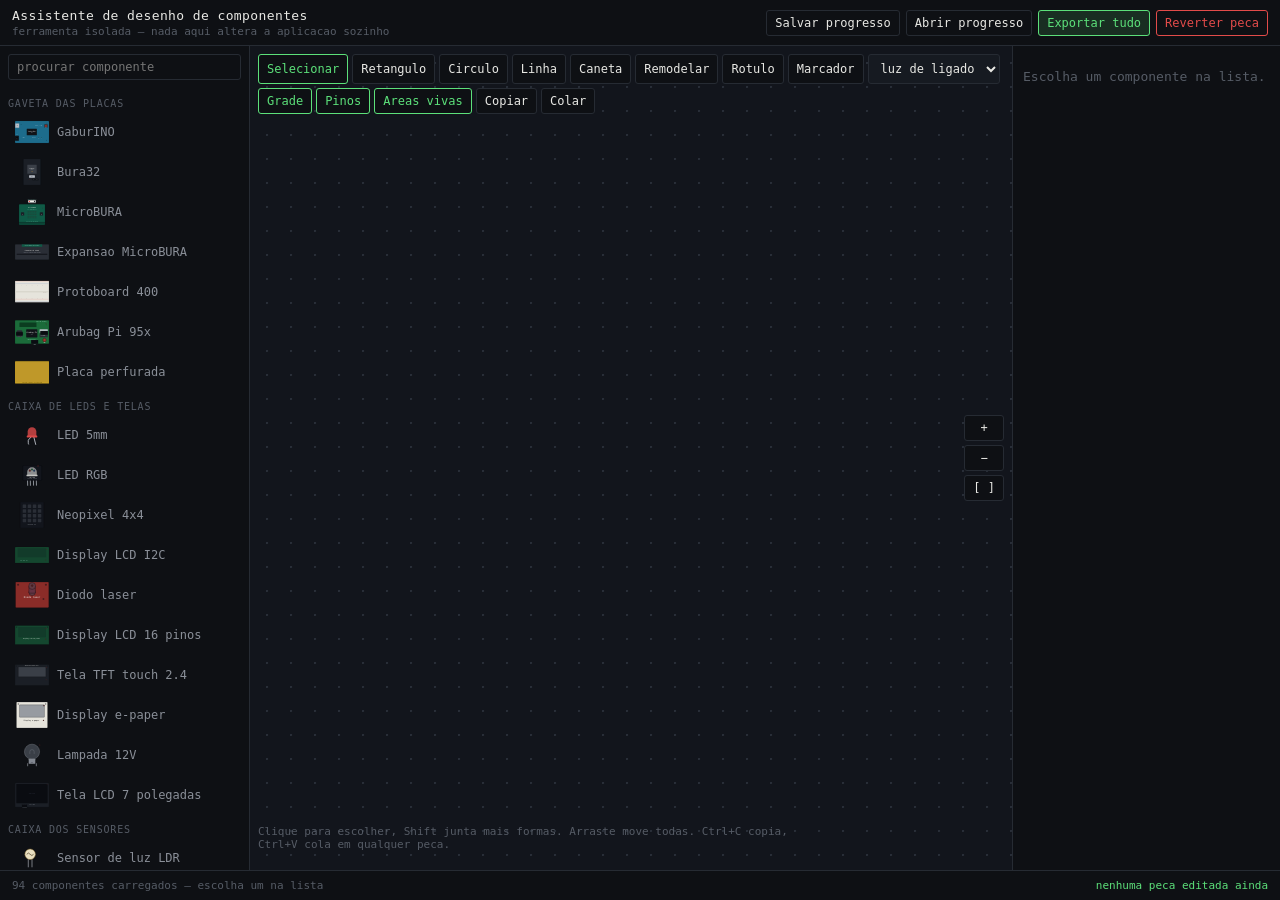
==== commit 1beafc17: "atualizacao nas animacoes" ====
--- a/ferramentas/assistente-desenho.html
+++ b/ferramentas/assistente-desenho.html
@@ -110,7 +110,13 @@
     <button data-fer="pen">Caneta</button>
     <button data-fer="no">Remodelar</button>
     <button data-fer="text">Rotulo</button>
-    <button data-fer="led">Luz de ligado</button>
+    <button data-fer="marca">Marcador</button>
+    <select id="tipo-marca" style="height:30px">
+      <option value="luz">luz de ligado</option>
+      <option value="eixo">eixo de giro</option>
+      <option value="som">som</option>
+      <option value="vibra">vibracao</option>
+    </select>
     <button id="b-grade" class="on">Grade</button>
     <button id="b-pinos" class="on">Pinos</button>
     <button id="b-marcas" class="on">Areas vivas</button>
@@ -132,7 +138,7 @@
   <span style="margin-left:auto" class="ok" id="conta"></span>
 </footer>
 
-<script id="dados-base" type="application/json">{"moveis":[{"id":"placas","nome":"Gaveta das placas"},{"id":"leds","nome":"Caixa de LEDs e telas"},{"id":"sensores","nome":"Caixa dos sensores"},{"id":"motores","nome":"Gaveta dos motores"},{"id":"energia","nome":"Caixa da energia"},{"id":"pequenos","nome":"Caixinha dos componentes"},{"id":"entradas","nome":"Caixa de botoes e chaves"},{"id":"som","nome":"Caixa do som"},{"id":"comunicacao","nome":"Caixa de comunicacao"},{"id":"extras","nome":"Gaveta das tranqueiras"}],"componentes":[{"id":"gaburino","nome":"GaburINO","caixa":"placas","w":672,"h":432,"arte":"placa-gaburino","pinos":[{"id":"tSCL","n":"SCL","rotulo":"Comunicacao I2C — linha de relogio (SCL)","x":624,"y":24,"r":"femea","papel":"i2c","lado":"baixo","furo":false,"grande":false},{"id":"tSDA","n":"SDA","rotulo":"Comunicacao I2C — linha de dados (SDA)","x":600,"y":24,"r":"femea","papel":"i2c","lado":"baixo","furo":false,"grande":false},{"id":"tAREF","n":"AREF","rotulo":"Referencia externa para o conversor analogico","x":576,"y":24,"r":"femea","papel":"sinal","lado":"baixo","furo":false,"grande":false},{"id":"tGND","n":"GND","rotulo":"Terra — retorno da corrente","x":552,"y":24,"r":"femea","papel":"gnd","lado":"baixo","furo":false,"grande":false},{"id":"t13","n":"13","rotulo":"Digital 13 — tambem SPI SCK e LED da placa","x":528,"y":24,"r":"femea","papel":"digital","lado":"baixo","furo":false,"grande":false},{"id":"t12","n":"12","rotulo":"Digital 12 — tambem SPI MISO","x":504,"y":24,"r":"femea","papel":"digital","lado":"baixo","furo":false,"grande":false},{"id":"t11","n":"~11","rotulo":"Digital 11 — PWM e SPI MOSI","x":480,"y":24,"r":"femea","papel":"pwm","lado":"baixo","furo":false,"grande":false},{"id":"t10","n":"~10","rotulo":"Digital 10 — PWM e SPI SS","x":456,"y":24,"r":"femea","papel":"pwm","lado":"baixo","furo":false,"grande":false},{"id":"t9","n":"~9","rotulo":"Digital 9 — PWM","x":432,"y":24,"r":"femea","papel":"pwm","lado":"baixo","furo":false,"grande":false},{"id":"t8","n":"8","rotulo":"Digital 8","x":408,"y":24,"r":"femea","papel":"digital","lado":"baixo","furo":false,"grande":false},{"id":"t7","n":"7","rotulo":"Digital 7","x":360,"y":24,"r":"femea","papel":"digital","lado":"baixo","furo":false,"grande":false},{"id":"t6","n":"~6","rotulo":"Digital 6 — PWM","x":336,"y":24,"r":"femea","papel":"pwm","lado":"baixo","furo":false,"grande":false},{"id":"t5","n":"~5","rotulo":"Digital 5 — PWM","x":312,"y":24,"r":"femea","papel":"pwm","lado":"baixo","furo":false,"grande":false},{"id":"t4","n":"4","rotulo":"Digital 4","x":288,"y":24,"r":"femea","papel":"digital","lado":"baixo","furo":false,"grande":false},{"id":"t3","n":"~3","rotulo":"Digital 3 — PWM e interrupcao externa","x":264,"y":24,"r":"femea","papel":"pwm","lado":"baixo","furo":false,"grande":false},{"id":"t2","n":"2","rotulo":"Digital 2 — interrupcao externa","x":240,"y":24,"r":"femea","papel":"digital","lado":"baixo","furo":false,"grande":false},{"id":"t1","n":"1","rotulo":"Digital 1 — TX da serial","x":216,"y":24,"r":"femea","papel":"digital","lado":"baixo","furo":false,"grande":false},{"id":"t0","n":"0","rotulo":"Digital 0 — RX da serial","x":192,"y":24,"r":"femea","papel":"digital","lado":"baixo","furo":false,"grande":false},{"id":"bIOREF0","n":"IOREF","rotulo":"Informa a tensao logica da placa para shields","x":96,"y":408,"r":"femea","papel":"sinal","lado":"cima","furo":false,"grande":false},{"id":"bRESET1","n":"RESET","rotulo":"Reinicia a placa quando puxado para o GND","x":120,"y":408,"r":"femea","papel":"sinal","lado":"cima","furo":false,"grande":false},{"id":"b3V32","n":"3V3","rotulo":"Saida de 3,3 volts — ate 150 mA","x":144,"y":408,"r":"femea","papel":"v+","lado":"cima","furo":false,"grande":false},{"id":"b5V3","n":"5V","rotulo":"Saida de 5 volts — vem do USB ou do regulador","x":168,"y":408,"r":"femea","papel":"v+","lado":"cima","furo":false,"grande":false},{"id":"bGND4","n":"GND","rotulo":"Terra","x":192,"y":408,"r":"femea","papel":"gnd","lado":"cima","furo":false,"grande":false},{"id":"bGND5","n":"GND","rotulo":"Terra","x":216,"y":408,"r":"femea","papel":"gnd","lado":"cima","furo":false,"grande":false},{"id":"bVIN6","n":"VIN","rotulo":"Entrada de alimentacao externa — precisa de 7 a 12 volts para o regulador trabalhar","x":240,"y":408,"r":"femea","papel":"v+","lado":"cima","furo":false,"grande":false},{"id":"jackP","n":"PWR+","rotulo":"Plugue de energia, pino central positivo — de 7 a 12 volts","x":24,"y":312,"r":"borne","papel":"v+","lado":"e","furo":false,"grande":false},{"id":"jackN","n":"PWR-","rotulo":"Plugue de energia, anel externo — terra","x":24,"y":360,"r":"borne","papel":"gnd","lado":"e","furo":false,"grande":false},{"id":"A0","n":"A0","rotulo":"Entrada analogica 0","x":312,"y":408,"r":"femea","papel":"analog","lado":"cima","furo":false,"grande":false},{"id":"A1","n":"A1","rotulo":"Entrada analogica 1","x":336,"y":408,"r":"femea","papel":"analog","lado":"cima","furo":false,"grande":false},{"id":"A2","n":"A2","rotulo":"Entrada analogica 2","x":360,"y":408,"r":"femea","papel":"analog","lado":"cima","furo":false,"grande":false},{"id":"A3","n":"A3","rotulo":"Entrada analogica 3","x":384,"y":408,"r":"femea","papel":"analog","lado":"cima","furo":false,"grande":false},{"id":"A4","n":"A4","rotulo":"Entrada analogica 4 — tambem SDA do I2C","x":408,"y":408,"r":"femea","papel":"i2c","lado":"cima","furo":false,"grande":false},{"id":"A5","n":"A5","rotulo":"Entrada analogica 5 — tambem SCL do I2C","x":432,"y":408,"r":"femea","papel":"i2c","lado":"cima","furo":false,"grande":false}],"svg":"<rect width=\"672\" height=\"432\" rx=\"14\" fill=\"#1D6C8C\" stroke=\"#0E4257\" stroke-width=\"3\"/> <rect x=\"6\" y=\"48\" width=\"76\" height=\"86\" rx=\"4\" fill=\"#B9BEC6\" stroke=\"#7C828C\" stroke-width=\"2\"/> <text x=\"44\" y=\"98\" font-family=\"monospace\" font-size=\"13\" font-weight=\"500\" fill=\"#31363E\" text-anchor=\"middle\">USB</text> <rect x=\"0\" y=\"288\" width=\"76\" height=\"100\" rx=\"8\" fill=\"#101318\" stroke=\"#05060A\" stroke-width=\"2\"/> <circle cx=\"38\" cy=\"338\" r=\"22\" fill=\"#05060A\"/><circle cx=\"38\" cy=\"338\" r=\"8\" fill=\"#6C727B\"/> <text x=\"38\" y=\"272\" font-family=\"monospace\" font-size=\"11\" font-weight=\"500\" fill=\"#CFE4EE\" text-anchor=\"middle\">7-12V</text> <rect x=\"232\" y=\"150\" width=\"200\" height=\"132\" rx=\"6\" fill=\"#101318\"/> <text x=\"332\" y=\"208\" font-family=\"monospace\" font-size=\"30\" font-weight=\"500\" fill=\"#E8E8E4\" text-anchor=\"middle\">GaburINO</text> <text x=\"332\" y=\"244\" font-family=\"monospace\" font-size=\"17\" font-weight=\"500\" fill=\"#8A8F98\" text-anchor=\"middle\">UNO</text> <circle cx=\"470\" cy=\"330\" r=\"6\" fill=\"#4A1E1E\"/><text x=\"470\" y=\"362\" font-family=\"monospace\" font-size=\"12\" font-weight=\"500\" fill=\"#CFE4EE\" text-anchor=\"middle\">ON</text> <circle cx=\"520\" cy=\"330\" r=\"6\" fill=\"#1E3A24\"/><text x=\"520\" y=\"362\" font-family=\"monospace\" font-size=\"12\" font-weight=\"500\" fill=\"#CFE4EE\" text-anchor=\"middle\">L</text> <circle cx=\"120\" cy=\"70\" r=\"9\" fill=\"#0E4257\"/><circle cx=\"620\" cy=\"380\" r=\"9\" fill=\"#0E4257\"/> <text x=\"470\" y=\"106\" font-family=\"monospace\" font-size=\"13\" font-weight=\"500\" fill=\"#CFE4EE\" text-anchor=\"middle\">DIGITAL  (~ = PWM)</text> <text x=\"168\" y=\"330\" font-family=\"monospace\" font-size=\"13\" font-weight=\"500\" fill=\"#CFE4EE\" text-anchor=\"middle\">POWER</text> <text x=\"372\" y=\"330\" font-family=\"monospace\" font-size=\"13\" font-weight=\"500\" fill=\"#CFE4EE\" text-anchor=\"middle\">ANALOG IN</text>"},{"id":"bura32","nome":"Bura32","caixa":"placas","w":288,"h":432,"arte":"placa-bura32","pinos":[{"id":"e0","n":"3V3","rotulo":"Saida de 3,3 volts","x":24,"y":72,"r":"femea","papel":"v+","lado":"d","furo":false,"grande":false},{"id":"e1","n":"EN","rotulo":"Habilita a placa — puxar para o GND reinicia","x":24,"y":96,"r":"femea","papel":"sinal","lado":"d","furo":false,"grande":false},{"id":"e2","n":"36","rotulo":"GPIO 36 (VP) — SOMENTE entrada, nao aciona nada","x":24,"y":120,"r":"femea","papel":"so-entrada","lado":"d","furo":false,"grande":false},{"id":"e3","n":"39","rotulo":"GPIO 39 (VN) — SOMENTE entrada","x":24,"y":144,"r":"femea","papel":"so-entrada","lado":"d","furo":false,"grande":false},{"id":"e4","n":"34","rotulo":"GPIO 34 — SOMENTE entrada, com ADC","x":24,"y":168,"r":"femea","papel":"so-entrada","lado":"d","furo":false,"grande":false},{"id":"e5","n":"35","rotulo":"GPIO 35 — SOMENTE entrada, com ADC","x":24,"y":192,"r":"femea","papel":"so-entrada","lado":"d","furo":false,"grande":false},{"id":"e6","n":"32","rotulo":"GPIO 32 — digital, ADC e touch capacitivo","x":24,"y":216,"r":"femea","papel":"digital","lado":"d","furo":false,"grande":false},{"id":"e7","n":"33","rotulo":"GPIO 33 — digital, ADC e touch capacitivo","x":24,"y":240,"r":"femea","papel":"digital","lado":"d","furo":false,"grande":false},{"id":"e8","n":"25","rotulo":"GPIO 25 — digital e DAC 1 (saida analogica real)","x":24,"y":264,"r":"femea","papel":"digital","lado":"d","furo":false,"grande":false},{"id":"e9","n":"26","rotulo":"GPIO 26 — digital e DAC 2 (saida analogica real)","x":24,"y":288,"r":"femea","papel":"digital","lado":"d","furo":false,"grande":false},{"id":"e10","n":"27","rotulo":"GPIO 27 — digital e touch capacitivo","x":24,"y":312,"r":"femea","papel":"digital","lado":"d","furo":false,"grande":false},{"id":"e11","n":"14","rotulo":"GPIO 14 — digital e touch capacitivo","x":24,"y":336,"r":"femea","papel":"digital","lado":"d","furo":false,"grande":false},{"id":"e12","n":"12","rotulo":"GPIO 12 — digital e touch. Cuidado no boot","x":24,"y":360,"r":"femea","papel":"digital","lado":"d","furo":false,"grande":false},{"id":"e13","n":"13","rotulo":"GPIO 13 — digital e touch capacitivo","x":24,"y":384,"r":"femea","papel":"digital","lado":"d","furo":false,"grande":false},{"id":"e14","n":"GND","rotulo":"Terra","x":24,"y":408,"r":"femea","papel":"gnd","lado":"d","furo":false,"grande":false},{"id":"d0","n":"VIN","rotulo":"Entrada de 5 volts por alimentacao externa","x":264,"y":72,"r":"femea","papel":"v+","lado":"e","furo":false,"grande":false},{"id":"d1","n":"GND","rotulo":"Terra","x":264,"y":96,"r":"femea","papel":"gnd","lado":"e","furo":false,"grande":false},{"id":"d2","n":"23","rotulo":"GPIO 23 — SPI MOSI","x":264,"y":120,"r":"femea","papel":"spi","lado":"e","furo":false,"grande":false},{"id":"d3","n":"22","rotulo":"GPIO 22 — I2C SCL","x":264,"y":144,"r":"femea","papel":"i2c","lado":"e","furo":false,"grande":false},{"id":"d4","n":"TX","rotulo":"GPIO 1 — TX da serial","x":264,"y":168,"r":"femea","papel":"digital","lado":"e","furo":false,"grande":false},{"id":"d5","n":"RX","rotulo":"GPIO 3 — RX da serial","x":264,"y":192,"r":"femea","papel":"digital","lado":"e","furo":false,"grande":false},{"id":"d6","n":"21","rotulo":"GPIO 21 — I2C SDA","x":264,"y":216,"r":"femea","papel":"i2c","lado":"e","furo":false,"grande":false},{"id":"d7","n":"GND","rotulo":"Terra","x":264,"y":240,"r":"femea","papel":"gnd","lado":"e","furo":false,"grande":false},{"id":"d8","n":"19","rotulo":"GPIO 19 — SPI MISO","x":264,"y":264,"r":"femea","papel":"spi","lado":"e","furo":false,"grande":false},{"id":"d9","n":"18","rotulo":"GPIO 18 — SPI CLK","x":264,"y":288,"r":"femea","papel":"spi","lado":"e","furo":false,"grande":false},{"id":"d10","n":"5","rotulo":"GPIO 5 — SPI CS","x":264,"y":312,"r":"femea","papel":"spi","lado":"e","furo":false,"grande":false},{"id":"d11","n":"17","rotulo":"GPIO 17 — digital","x":264,"y":336,"r":"femea","papel":"digital","lado":"e","furo":false,"grande":false},{"id":"d12","n":"16","rotulo":"GPIO 16 — digital","x":264,"y":360,"r":"femea","papel":"digital","lado":"e","furo":false,"grande":false},{"id":"d13","n":"4","rotulo":"GPIO 4 — digital e touch capacitivo","x":264,"y":384,"r":"femea","papel":"digital","lado":"e","furo":false,"grande":false},{"id":"d14","n":"2","rotulo":"GPIO 2 — digital, touch e LED da placa","x":264,"y":408,"r":"femea","papel":"digital","lado":"e","furo":false,"grande":false}],"svg":"<rect width=\"288\" height=\"432\" rx=\"8\" fill=\"#1B1F26\" stroke=\"#0A0C11\" stroke-width=\"3\"></rect><rect x=\"66\" y=\"96\" width=\"156\" height=\"150\" rx=\"4\" fill=\"#3A3F47\"></rect><text x=\"144\" y=\"160\" font-family=\"monospace\" font-size=\"22\" font-weight=\"500\" fill=\"#E8E8E4\" text-anchor=\"middle\">BURA32</text><text x=\"144\" y=\"188\" font-family=\"monospace\" font-size=\"14\" font-weight=\"500\" fill=\"#8A8F98\" text-anchor=\"middle\">WROOM</text><text x=\"144\" y=\"216\" font-family=\"monospace\" font-size=\"14\" font-weight=\"500\" fill=\"#E0A73C\" text-anchor=\"middle\">3.3V</text><rect x=\"96\" y=\"270\" width=\"96\" height=\"42\" rx=\"4\" fill=\"#B9BEC6\"></rect><text x=\"144\" y=\"298\" font-family=\"monospace\" font-size=\"13\" font-weight=\"500\" fill=\"#31363E\" text-anchor=\"middle\">USB-C</text><circle cx=\"96\" cy=\"342\" r=\"6\" fill=\"#4A1E1E\"></circle><rect x=\"152\" y=\"330\" width=\"46\" height=\"24\" rx=\"3\" fill=\"#0A0C11\"></rect><text x=\"175\" y=\"348\" font-family=\"monospace\" font-size=\"12\" font-weight=\"500\" fill=\"#8A8F98\" text-anchor=\"middle\">EN</text><rect x=\"204\" y=\"330\" width=\"46\" height=\"24\" rx=\"3\" fill=\"#0A0C11\"></rect><text x=\"227\" y=\"348\" font-family=\"monospace\" font-size=\"10\" font-weight=\"500\" fill=\"#8A8F98\" text-anchor=\"middle\">BOOT</text>"},{"id":"microbura","nome":"MicroBURA","caixa":"placas","w":480,"h":480,"arte":"placa-microbura","pinos":[{"id":"anel0","n":"P0","rotulo":"Anel P0 — digital, PWM e entrada analogica","x":72,"y":456,"r":"pad","papel":"digital","lado":"cima","furo":false,"grande":true},{"id":"anel1","n":"P1","rotulo":"Anel P1 — digital, PWM e entrada analogica","x":168,"y":456,"r":"pad","papel":"digital","lado":"cima","furo":false,"grande":true},{"id":"anel2","n":"P2","rotulo":"Anel P2 — digital, PWM e entrada analogica","x":264,"y":456,"r":"pad","papel":"digital","lado":"cima","furo":false,"grande":true},{"id":"anel3","n":"3V","rotulo":"Anel de 3,3 volts — so para carga pequena","x":360,"y":456,"r":"pad","papel":"v+","lado":"cima","furo":false,"grande":true},{"id":"anel4","n":"GND","rotulo":"Anel de terra","x":456,"y":456,"r":"pad","papel":"gnd","lado":"cima","furo":false,"grande":true},{"id":"batP","n":"BAT+","rotulo":"Conector de bateria, positivo — de 3 a 3,3 volts","x":48,"y":72,"r":"borne","papel":"v+","lado":"cima","furo":false,"grande":false},{"id":"batN","n":"BAT-","rotulo":"Conector de bateria, negativo — terra","x":156,"y":72,"r":"borne","papel":"gnd","lado":"cima","furo":false,"grande":false}],"svg":"<path d=\"M168 60h144v22H168z\" fill=\"#2A2E36\" transform=\"translate(-138 17)\"></path><rect x=\"168\" y=\"24\" width=\"141\" height=\"27\" rx=\"6\" fill=\"#F2F2EE\" stroke=\"#8A8F98\" stroke-width=\"2\" transform=\"translate(-137 35)\"></rect><rect x=\"180\" y=\"32\" width=\"24\" height=\"9\" rx=\"3\" fill=\"#E24B4A\" transform=\"translate(-145 52)\"></rect><rect x=\"276\" y=\"32\" width=\"24\" height=\"10\" rx=\"3\" fill=\"#0a3fa9\" stroke=\"none\" transform=\"translate(-132 51)\"></rect><text x=\"240\" y=\"14\" font-family=\"monospace\" font-size=\"5\" font-weight=\"500\" fill=\"#9FD8C6\" text-anchor=\"middle\" transform=\"translate(-139 60)\">conector de bateria 3V</text><path d=\"M12 96h456a12 12 0 0112 12v320H0V108a12 12 0 0112-12z\" fill=\"#0F5A46\" stroke=\"#073024\" stroke-width=\"3\"></path><path d=\"M0 428h480v40a12 12 0 01-12 12H12a12 12 0 01-12-12z\" fill=\"#0B4536\"></path><text x=\"240\" y=\"168\" font-family=\"monospace\" font-size=\"26\" font-weight=\"500\" fill=\"#E8E8E4\" text-anchor=\"middle\">MicroBURA</text><text x=\"240\" y=\"194\" font-family=\"monospace\" font-size=\"14\" font-weight=\"500\" fill=\"#9FD8C6\" text-anchor=\"middle\">v2 — logica de 3,3 V</text><circle cx=\"168\" cy=\"228\" r=\"7\" fill=\"#3A1F1F\"></circle><circle cx=\"204\" cy=\"228\" r=\"7\" fill=\"#3A1F1F\"></circle><circle cx=\"240\" cy=\"228\" r=\"7\" fill=\"#3A1F1F\"></circle><circle cx=\"276\" cy=\"228\" r=\"7\" fill=\"#3A1F1F\"></circle><circle cx=\"312\" cy=\"228\" r=\"7\" fill=\"#3A1F1F\"></circle><circle cx=\"168\" cy=\"258\" r=\"7\" fill=\"#3A1F1F\"></circle><circle cx=\"204\" cy=\"258\" r=\"7\" fill=\"#3A1F1F\"></circle><circle cx=\"240\" cy=\"258\" r=\"7\" fill=\"#3A1F1F\"></circle><circle cx=\"276\" cy=\"258\" r=\"7\" fill=\"#3A1F1F\"></circle><circle cx=\"312\" cy=\"258\" r=\"7\" fill=\"#3A1F1F\"></circle><circle cx=\"168\" cy=\"288\" r=\"7\" fill=\"#3A1F1F\"></circle><circle cx=\"204\" cy=\"288\" r=\"7\" fill=\"#3A1F1F\"></circle><circle cx=\"240\" cy=\"288\" r=\"7\" fill=\"#3A1F1F\"></circle><circle cx=\"276\" cy=\"288\" r=\"7\" fill=\"#3A1F1F\"></circle><circle cx=\"312\" cy=\"288\" r=\"7\" fill=\"#3A1F1F\"></circle><circle cx=\"168\" cy=\"318\" r=\"7\" fill=\"#3A1F1F\"></circle><circle cx=\"204\" cy=\"318\" r=\"7\" fill=\"#3A1F1F\"></circle><circle cx=\"240\" cy=\"318\" r=\"7\" fill=\"#3A1F1F\"></circle><circle cx=\"276\" cy=\"318\" r=\"7\" fill=\"#3A1F1F\"></circle><circle cx=\"312\" cy=\"318\" r=\"7\" fill=\"#3A1F1F\"></circle><circle cx=\"168\" cy=\"348\" r=\"7\" fill=\"#3A1F1F\"></circle><circle cx=\"204\" cy=\"348\" r=\"7\" fill=\"#3A1F1F\"></circle><circle cx=\"240\" cy=\"348\" r=\"7\" fill=\"#3A1F1F\"></circle><circle cx=\"276\" cy=\"348\" r=\"7\" fill=\"#3A1F1F\"></circle><circle cx=\"312\" cy=\"348\" r=\"7\" fill=\"#3A1F1F\"></circle><rect x=\"36\" y=\"246\" width=\"60\" height=\"60\" rx=\"8\" fill=\"#1B1F26\"></rect><text x=\"66\" y=\"288\" font-family=\"monospace\" font-size=\"20\" font-weight=\"500\" fill=\"#E8E8E4\" text-anchor=\"middle\">A</text><rect x=\"384\" y=\"246\" width=\"60\" height=\"60\" rx=\"8\" fill=\"#1B1F26\"></rect><text x=\"414\" y=\"288\" font-family=\"monospace\" font-size=\"20\" font-weight=\"500\" fill=\"#E8E8E4\" text-anchor=\"middle\">B</text><circle cx=\"432\" cy=\"168\" r=\"6\" fill=\"#4A1E1E\"></circle><text x=\"240\" y=\"416\" font-family=\"monospace\" font-size=\"12\" font-weight=\"500\" fill=\"#7FC0AC\" text-anchor=\"middle\">so os cinco aneis vem liberados</text>"},{"id":"expansao-microbura","nome":"Expansao MicroBURA","caixa":"placas","w":480,"h":216,"arte":"expansao","pinos":[{"id":"P3","n":"P3","rotulo":"P3 — GPIO liberado pela expansao","x":48,"y":168,"r":"macho","papel":"digital","lado":"cima","furo":false,"grande":false},{"id":"P4","n":"P4","rotulo":"P4 — GPIO liberado pela expansao","x":72,"y":168,"r":"macho","papel":"digital","lado":"cima","furo":false,"grande":false},{"id":"P6","n":"P6","rotulo":"P6 — GPIO liberado pela expansao","x":96,"y":168,"r":"macho","papel":"digital","lado":"cima","furo":false,"grande":false},{"id":"P7","n":"P7","rotulo":"P7 — GPIO liberado pela expansao","x":120,"y":168,"r":"macho","papel":"digital","lado":"cima","furo":false,"grande":false},{"id":"P8","n":"P8","rotulo":"P8 — GPIO liberado pela expansao","x":144,"y":168,"r":"macho","papel":"digital","lado":"cima","furo":false,"grande":false},{"id":"P9","n":"P9","rotulo":"P9 — GPIO liberado pela expansao","x":168,"y":168,"r":"macho","papel":"digital","lado":"cima","furo":false,"grande":false},{"id":"P10","n":"P10","rotulo":"P10 — GPIO liberado pela expansao","x":192,"y":168,"r":"macho","papel":"digital","lado":"cima","furo":false,"grande":false},{"id":"P12","n":"P12","rotulo":"P12 — GPIO liberado pela expansao","x":216,"y":168,"r":"macho","papel":"digital","lado":"cima","furo":false,"grande":false},{"id":"P16","n":"P16","rotulo":"P16 — GPIO liberado pela expansao","x":240,"y":168,"r":"macho","papel":"digital","lado":"cima","furo":false,"grande":false},{"id":"P19","n":"P19","rotulo":"P19 — linha do I2C","x":264,"y":168,"r":"macho","papel":"i2c","lado":"cima","furo":false,"grande":false},{"id":"P20","n":"P20","rotulo":"P20 — linha do I2C","x":288,"y":168,"r":"macho","papel":"i2c","lado":"cima","furo":false,"grande":false},{"id":"esp0","n":"P0","rotulo":"P0 repetido pela expansao","x":336,"y":168,"r":"macho","papel":"digital","lado":"cima","furo":false,"grande":false},{"id":"esp1","n":"P1","rotulo":"P1 repetido pela expansao","x":360,"y":168,"r":"macho","papel":"digital","lado":"cima","furo":false,"grande":false},{"id":"esp2","n":"P2","rotulo":"P2 repetido pela expansao","x":384,"y":168,"r":"macho","papel":"digital","lado":"cima","furo":false,"grande":false},{"id":"esp3","n":"3V","rotulo":"3V repetido pela expansao","x":408,"y":168,"r":"macho","papel":"v+","lado":"cima","furo":false,"grande":false},{"id":"esp4","n":"GND","rotulo":"GND repetido pela expansao","x":432,"y":168,"r":"macho","papel":"gnd","lado":"cima","furo":false,"grande":false}],"svg":"<rect width=\"480\" height=\"216\" rx=\"8\" fill=\"#2A2E36\" stroke=\"#101318\" stroke-width=\"3\"></rect><path d=\"M96 0h288v34H96z\" fill=\"#0F5A46\"></path><text x=\"240\" y=\"24\" font-family=\"monospace\" font-size=\"12\" font-weight=\"500\" fill=\"#9FD8C6\" text-anchor=\"middle\">encaixa embaixo da MicroBURA</text><text x=\"240\" y=\"88\" font-family=\"monospace\" font-size=\"20\" font-weight=\"500\" fill=\"#E8E8E4\" text-anchor=\"middle\">EXPANSAO DE PINOS</text><text x=\"240\" y=\"116\" font-family=\"monospace\" font-size=\"13\" font-weight=\"500\" fill=\"#8A8F98\" text-anchor=\"middle\">libera P3 a P20 em pinos machos</text><rect x=\"24\" y=\"132\" width=\"432\" height=\"14\" rx=\"3\" fill=\"#101318\"></rect>"},{"id":"protoboard","nome":"Protoboard 400","caixa":"placas","w":768,"h":504,"arte":"protoboard","pinos":[{"id":"sup+0","n":"+","rotulo":"Trilho positivo de cima — atravessa a placa inteira","x":24,"y":24,"r":"femea","papel":"terminal","lado":"baixo","furo":true,"grande":false},{"id":"sup-0","n":"-","rotulo":"Trilho negativo de cima — atravessa a placa inteira","x":24,"y":48,"r":"femea","papel":"terminal","lado":"baixo","furo":true,"grande":false},{"id":"A0","n":"A1","rotulo":"Coluna 1, lado de cima — os cinco furos 1A ate 1E sao o mesmo ponto","x":24,"y":120,"r":"femea","papel":"terminal","lado":"baixo","furo":true,"grande":false},{"id":"B0","n":"B1","rotulo":"Coluna 1, lado de cima — os cinco furos 1A ate 1E sao o mesmo ponto","x":24,"y":144,"r":"femea","papel":"terminal","lado":"baixo","furo":true,"grande":false},{"id":"C0","n":"C1","rotulo":"Coluna 1, lado de cima — os cinco furos 1A ate 1E sao o mesmo ponto","x":24,"y":168,"r":"femea","papel":"terminal","lado":"baixo","furo":true,"grande":false},{"id":"D0","n":"D1","rotulo":"Coluna 1, lado de cima — os cinco furos 1A ate 1E sao o mesmo ponto","x":24,"y":192,"r":"femea","papel":"terminal","lado":"baixo","furo":true,"grande":false},{"id":"E0","n":"E1","rotulo":"Coluna 1, lado de cima — os cinco furos 1A ate 1E sao o mesmo ponto","x":24,"y":216,"r":"femea","papel":"terminal","lado":"baixo","furo":true,"grande":false},{"id":"F0","n":"F1","rotulo":"Coluna 1, lado de baixo — os cinco furos 1F ate 1J sao o mesmo ponto","x":24,"y":288,"r":"femea","papel":"terminal","lado":"baixo","furo":true,"grande":false},{"id":"G0","n":"G1","rotulo":"Coluna 1, lado de baixo — os cinco furos 1F ate 1J sao o mesmo ponto","x":24,"y":312,"r":"femea","papel":"terminal","lado":"baixo","furo":true,"grande":false},{"id":"H0","n":"H1","rotulo":"Coluna 1, lado de baixo — os cinco furos 1F ate 1J sao o mesmo ponto","x":24,"y":336,"r":"femea","papel":"terminal","lado":"baixo","furo":true,"grande":false},{"id":"I0","n":"I1","rotulo":"Coluna 1, lado de baixo — os cinco furos 1F ate 1J sao o mesmo ponto","x":24,"y":360,"r":"femea","papel":"terminal","lado":"baixo","furo":true,"grande":false},{"id":"J0","n":"J1","rotulo":"Coluna 1, lado de baixo — os cinco furos 1F ate 1J sao o mesmo ponto","x":24,"y":384,"r":"femea","papel":"terminal","lado":"baixo","furo":true,"grande":false},{"id":"inf+0","n":"+","rotulo":"Trilho positivo de baixo","x":24,"y":432,"r":"femea","papel":"terminal","lado":"baixo","furo":true,"grande":false},{"id":"inf-0","n":"-","rotulo":"Trilho negativo de baixo","x":24,"y":456,"r":"femea","papel":"terminal","lado":"baixo","furo":true,"grande":false},{"id":"sup+1","n":"+","rotulo":"Trilho positivo de cima — atravessa a placa inteira","x":48,"y":24,"r":"femea","papel":"terminal","lado":"baixo","furo":true,"grande":false},{"id":"sup-1","n":"-","rotulo":"Trilho negativo de cima — atravessa a placa inteira","x":48,"y":48,"r":"femea","papel":"terminal","lado":"baixo","furo":true,"grande":false},{"id":"A1","n":"A2","rotulo":"Coluna 2, lado de cima — os cinco furos 2A ate 2E sao o mesmo ponto","x":48,"y":120,"r":"femea","papel":"terminal","lado":"baixo","furo":true,"grande":false},{"id":"B1","n":"B2","rotulo":"Coluna 2, lado de cima — os cinco furos 2A ate 2E sao o mesmo ponto","x":48,"y":144,"r":"femea","papel":"terminal","lado":"baixo","furo":true,"grande":false},{"id":"C1","n":"C2","rotulo":"Coluna 2, lado de cima — os cinco furos 2A ate 2E sao o mesmo ponto","x":48,"y":168,"r":"femea","papel":"terminal","lado":"baixo","furo":true,"grande":false},{"id":"D1","n":"D2","rotulo":"Coluna 2, lado de cima — os cinco furos 2A ate 2E sao o mesmo ponto","x":48,"y":192,"r":"femea","papel":"terminal","lado":"baixo","furo":true,"grande":false},{"id":"E1","n":"E2","rotulo":"Coluna 2, lado de cima — os cinco furos 2A ate 2E sao o mesmo ponto","x":48,"y":216,"r":"femea","papel":"terminal","lado":"baixo","furo":true,"grande":false},{"id":"F1","n":"F2","rotulo":"Coluna 2, lado de baixo — os cinco furos 2F ate 2J sao o mesmo ponto","x":48,"y":288,"r":"femea","papel":"terminal","lado":"baixo","furo":true,"grande":false},{"id":"G1","n":"G2","rotulo":"Coluna 2, lado de baixo — os cinco furos 2F ate 2J sao o mesmo ponto","x":48,"y":312,"r":"femea","papel":"terminal","lado":"baixo","furo":true,"grande":false},{"id":"H1","n":"H2","rotulo":"Coluna 2, lado de baixo — os cinco furos 2F ate 2J sao o mesmo ponto","x":48,"y":336,"r":"femea","papel":"terminal","lado":"baixo","furo":true,"grande":false},{"id":"I1","n":"I2","rotulo":"Coluna 2, lado de baixo — os cinco furos 2F ate 2J sao o mesmo ponto","x":48,"y":360,"r":"femea","papel":"terminal","lado":"baixo","furo":true,"grande":false},{"id":"J1","n":"J2","rotulo":"Coluna 2, lado de baixo — os cinco furos 2F ate 2J sao o mesmo ponto","x":48,"y":384,"r":"femea","papel":"terminal","lado":"baixo","furo":true,"grande":false},{"id":"inf+1","n":"+","rotulo":"Trilho positivo de baixo","x":48,"y":432,"r":"femea","papel":"terminal","lado":"baixo","furo":true,"grande":false},{"id":"inf-1","n":"-","rotulo":"Trilho negativo de baixo","x":48,"y":456,"r":"femea","papel":"terminal","lado":"baixo","furo":true,"grande":false},{"id":"sup+2","n":"+","rotulo":"Trilho positivo de cima — atravessa a placa inteira","x":72,"y":24,"r":"femea","papel":"terminal","lado":"baixo","furo":true,"grande":false},{"id":"sup-2","n":"-","rotulo":"Trilho negativo de cima — atravessa a placa inteira","x":72,"y":48,"r":"femea","papel":"terminal","lado":"baixo","furo":true,"grande":false},{"id":"A2","n":"A3","rotulo":"Coluna 3, lado de cima — os cinco furos 3A ate 3E sao o mesmo ponto","x":72,"y":120,"r":"femea","papel":"terminal","lado":"baixo","furo":true,"grande":false},{"id":"B2","n":"B3","rotulo":"Coluna 3, lado de cima — os cinco furos 3A ate 3E sao o mesmo ponto","x":72,"y":144,"r":"femea","papel":"terminal","lado":"baixo","furo":true,"grande":false},{"id":"C2","n":"C3","rotulo":"Coluna 3, lado de cima — os cinco furos 3A ate 3E sao o mesmo ponto","x":72,"y":168,"r":"femea","papel":"terminal","lado":"baixo","furo":true,"grande":false},{"id":"D2","n":"D3","rotulo":"Coluna 3, lado de cima — os cinco furos 3A ate 3E sao o mesmo ponto","x":72,"y":192,"r":"femea","papel":"terminal","lado":"baixo","furo":true,"grande":false},{"id":"E2","n":"E3","rotulo":"Coluna 3, lado de cima — os cinco furos 3A ate 3E sao o mesmo ponto","x":72,"y":216,"r":"femea","papel":"terminal","lado":"baixo","furo":true,"grande":false},{"id":"F2","n":"F3","rotulo":"Coluna 3, lado de baixo — os cinco furos 3F ate 3J sao o mesmo ponto","x":72,"y":288,"r":"femea","papel":"terminal","lado":"baixo","furo":true,"grande":false},{"id":"G2","n":"G3","rotulo":"Coluna 3, lado de baixo — os cinco furos 3F ate 3J sao o mesmo ponto","x":72,"y":312,"r":"femea","papel":"terminal","lado":"baixo","furo":true,"grande":false},{"id":"H2","n":"H3","rotulo":"Coluna 3, lado de baixo — os cinco furos 3F ate 3J sao o mesmo ponto","x":72,"y":336,"r":"femea","papel":"terminal","lado":"baixo","furo":true,"grande":false},{"id":"I2","n":"I3","rotulo":"Coluna 3, lado de baixo — os cinco furos 3F ate 3J sao o mesmo ponto","x":72,"y":360,"r":"femea","papel":"terminal","lado":"baixo","furo":true,"grande":false},{"id":"J2","n":"J3","rotulo":"Coluna 3, lado de baixo — os cinco furos 3F ate 3J sao o mesmo ponto","x":72,"y":384,"r":"femea","papel":"terminal","lado":"baixo","furo":true,"grande":false},{"id":"inf+2","n":"+","rotulo":"Trilho positivo de baixo","x":72,"y":432,"r":"femea","papel":"terminal","lado":"baixo","furo":true,"grande":false},{"id":"inf-2","n":"-","rotulo":"Trilho negativo de baixo","x":72,"y":456,"r":"femea","papel":"terminal","lado":"baixo","furo":true,"grande":false},{"id":"sup+3","n":"+","rotulo":"Trilho positivo de cima — atravessa a placa inteira","x":96,"y":24,"r":"femea","papel":"terminal","lado":"baixo","furo":true,"grande":false},{"id":"sup-3","n":"-","rotulo":"Trilho negativo de cima — atravessa a placa inteira","x":96,"y":48,"r":"femea","papel":"terminal","lado":"baixo","furo":true,"grande":false},{"id":"A3","n":"A4","rotulo":"Coluna 4, lado de cima — os cinco furos 4A ate 4E sao o mesmo ponto","x":96,"y":120,"r":"femea","papel":"terminal","lado":"baixo","furo":true,"grande":false},{"id":"B3","n":"B4","rotulo":"Coluna 4, lado de cima — os cinco furos 4A ate 4E sao o mesmo ponto","x":96,"y":144,"r":"femea","papel":"terminal","lado":"baixo","furo":true,"grande":false},{"id":"C3","n":"C4","rotulo":"Coluna 4, lado de cima — os cinco furos 4A ate 4E sao o mesmo ponto","x":96,"y":168,"r":"femea","papel":"terminal","lado":"baixo","furo":true,"grande":false},{"id":"D3","n":"D4","rotulo":"Coluna 4, lado de cima — os cinco furos 4A ate 4E sao o mesmo ponto","x":96,"y":192,"r":"femea","papel":"terminal","lado":"baixo","furo":true,"grande":false},{"id":"E3","n":"E4","rotulo":"Coluna 4, lado de cima — os cinco furos 4A ate 4E sao o mesmo ponto","x":96,"y":216,"r":"femea","papel":"terminal","lado":"baixo","furo":true,"grande":false},{"id":"F3","n":"F4","rotulo":"Coluna 4, lado de baixo — os cinco furos 4F ate 4J sao o mesmo ponto","x":96,"y":288,"r":"femea","papel":"terminal","lado":"baixo","furo":true,"grande":false},{"id":"G3","n":"G4","rotulo":"Coluna 4, lado de baixo — os cinco furos 4F ate 4J sao o mesmo ponto","x":96,"y":312,"r":"femea","papel":"terminal","lado":"baixo","furo":true,"grande":false},{"id":"H3","n":"H4","rotulo":"Coluna 4, lado de baixo — os cinco furos 4F ate 4J sao o mesmo ponto","x":96,"y":336,"r":"femea","papel":"terminal","lado":"baixo","furo":true,"grande":false},{"id":"I3","n":"I4","rotulo":"Coluna 4, lado de baixo — os cinco furos 4F ate 4J sao o mesmo ponto","x":96,"y":360,"r":"femea","papel":"terminal","lado":"baixo","furo":true,"grande":false},{"id":"J3","n":"J4","rotulo":"Coluna 4, lado de baixo — os cinco furos 4F ate 4J sao o mesmo ponto","x":96,"y":384,"r":"femea","papel":"terminal","lado":"baixo","furo":true,"grande":false},{"id":"inf+3","n":"+","rotulo":"Trilho positivo de baixo","x":96,"y":432,"r":"femea","papel":"terminal","lado":"baixo","furo":true,"grande":false},{"id":"inf-3","n":"-","rotulo":"Trilho negativo de baixo","x":96,"y":456,"r":"femea","papel":"terminal","lado":"baixo","furo":true,"grande":false},{"id":"sup+4","n":"+","rotulo":"Trilho positivo de cima — atravessa a placa inteira","x":120,"y":24,"r":"femea","papel":"terminal","lado":"baixo","furo":true,"grande":false},{"id":"sup-4","n":"-","rotulo":"Trilho negativo de cima — atravessa a placa inteira","x":120,"y":48,"r":"femea","papel":"terminal","lado":"baixo","furo":true,"grande":false},{"id":"A4","n":"A5","rotulo":"Coluna 5, lado de cima — os cinco furos 5A ate 5E sao o mesmo ponto","x":120,"y":120,"r":"femea","papel":"terminal","lado":"baixo","furo":true,"grande":false},{"id":"B4","n":"B5","rotulo":"Coluna 5, lado de cima — os cinco furos 5A ate 5E sao o mesmo ponto","x":120,"y":144,"r":"femea","papel":"terminal","lado":"baixo","furo":true,"grande":false},{"id":"C4","n":"C5","rotulo":"Coluna 5, lado de cima — os cinco furos 5A ate 5E sao o mesmo ponto","x":120,"y":168,"r":"femea","papel":"terminal","lado":"baixo","furo":true,"grande":false},{"id":"D4","n":"D5","rotulo":"Coluna 5, lado de cima — os cinco furos 5A ate 5E sao o mesmo ponto","x":120,"y":192,"r":"femea","papel":"terminal","lado":"baixo","furo":true,"grande":false},{"id":"E4","n":"E5","rotulo":"Coluna 5, lado de cima — os cinco furos 5A ate 5E sao o mesmo ponto","x":120,"y":216,"r":"femea","papel":"terminal","lado":"baixo","furo":true,"grande":false},{"id":"F4","n":"F5","rotulo":"Coluna 5, lado de baixo — os cinco furos 5F ate 5J sao o mesmo ponto","x":120,"y":288,"r":"femea","papel":"terminal","lado":"baixo","furo":true,"grande":false},{"id":"G4","n":"G5","rotulo":"Coluna 5, lado de baixo — os cinco furos 5F ate 5J sao o mesmo ponto","x":120,"y":312,"r":"femea","papel":"terminal","lado":"baixo","furo":true,"grande":false},{"id":"H4","n":"H5","rotulo":"Coluna 5, lado de baixo — os cinco furos 5F ate 5J sao o mesmo ponto","x":120,"y":336,"r":"femea","papel":"terminal","lado":"baixo","furo":true,"grande":false},{"id":"I4","n":"I5","rotulo":"Coluna 5, lado de baixo — os cinco furos 5F ate 5J sao o mesmo ponto","x":120,"y":360,"r":"femea","papel":"terminal","lado":"baixo","furo":true,"grande":false},{"id":"J4","n":"J5","rotulo":"Coluna 5, lado de baixo — os cinco furos 5F ate 5J sao o mesmo ponto","x":120,"y":384,"r":"femea","papel":"terminal","lado":"baixo","furo":true,"grande":false},{"id":"inf+4","n":"+","rotulo":"Trilho positivo de baixo","x":120,"y":432,"r":"femea","papel":"terminal","lado":"baixo","furo":true,"grande":false},{"id":"inf-4","n":"-","rotulo":"Trilho negativo de baixo","x":120,"y":456,"r":"femea","papel":"terminal","lado":"baixo","furo":true,"grande":false},{"id":"sup+5","n":"+","rotulo":"Trilho positivo de cima — atravessa a placa inteira","x":144,"y":24,"r":"femea","papel":"terminal","lado":"baixo","furo":true,"grande":false},{"id":"sup-5","n":"-","rotulo":"Trilho negativo de cima — atravessa a placa inteira","x":144,"y":48,"r":"femea","papel":"terminal","lado":"baixo","furo":true,"grande":false},{"id":"A5","n":"A6","rotulo":"Coluna 6, lado de cima — os cinco furos 6A ate 6E sao o mesmo ponto","x":144,"y":120,"r":"femea","papel":"terminal","lado":"baixo","furo":true,"grande":false},{"id":"B5","n":"B6","rotulo":"Coluna 6, lado de cima — os cinco furos 6A ate 6E sao o mesmo ponto","x":144,"y":144,"r":"femea","papel":"terminal","lado":"baixo","furo":true,"grande":false},{"id":"C5","n":"C6","rotulo":"Coluna 6, lado de cima — os cinco furos 6A ate 6E sao o mesmo ponto","x":144,"y":168,"r":"femea","papel":"terminal","lado":"baixo","furo":true,"grande":false},{"id":"D5","n":"D6","rotulo":"Coluna 6, lado de cima — os cinco furos 6A ate 6E sao o mesmo ponto","x":144,"y":192,"r":"femea","papel":"terminal","lado":"baixo","furo":true,"grande":false},{"id":"E5","n":"E6","rotulo":"Coluna 6, lado de cima — os cinco furos 6A ate 6E sao o mesmo ponto","x":144,"y":216,"r":"femea","papel":"terminal","lado":"baixo","furo":true,"grande":false},{"id":"F5","n":"F6","rotulo":"Coluna 6, lado de baixo — os cinco furos 6F ate 6J sao o mesmo ponto","x":144,"y":288,"r":"femea","papel":"terminal","lado":"baixo","furo":true,"grande":false},{"id":"G5","n":"G6","rotulo":"Coluna 6, lado de baixo — os cinco furos 6F ate 6J sao o mesmo ponto","x":144,"y":312,"r":"femea","papel":"terminal","lado":"baixo","furo":true,"grande":false},{"id":"H5","n":"H6","rotulo":"Coluna 6, lado de baixo — os cinco furos 6F ate 6J sao o mesmo ponto","x":144,"y":336,"r":"femea","papel":"terminal","lado":"baixo","furo":true,"grande":false},{"id":"I5","n":"I6","rotulo":"Coluna 6, lado de baixo — os cinco furos 6F ate 6J sao o mesmo ponto","x":144,"y":360,"r":"femea","papel":"terminal","lado":"baixo","furo":true,"grande":false},{"id":"J5","n":"J6","rotulo":"Coluna 6, lado de baixo — os cinco furos 6F ate 6J sao o mesmo ponto","x":144,"y":384,"r":"femea","papel":"terminal","lado":"baixo","furo":true,"grande":false},{"id":"inf+5","n":"+","rotulo":"Trilho positivo de baixo","x":144,"y":432,"r":"femea","papel":"terminal","lado":"baixo","furo":true,"grande":false},{"id":"inf-5","n":"-","rotulo":"Trilho negativo de baixo","x":144,"y":456,"r":"femea","papel":"terminal","lado":"baixo","furo":true,"grande":false},{"id":"sup+6","n":"+","rotulo":"Trilho positivo de cima — atravessa a placa inteira","x":168,"y":24,"r":"femea","papel":"terminal","lado":"baixo","furo":true,"grande":false},{"id":"sup-6","n":"-","rotulo":"Trilho negativo de cima — atravessa a placa inteira","x":168,"y":48,"r":"femea","papel":"terminal","lado":"baixo","furo":true,"grande":false},{"id":"A6","n":"A7","rotulo":"Coluna 7, lado de cima — os cinco furos 7A ate 7E sao o mesmo ponto","x":168,"y":120,"r":"femea","papel":"terminal","lado":"baixo","furo":true,"grande":false},{"id":"B6","n":"B7","rotulo":"Coluna 7, lado de cima — os cinco furos 7A ate 7E sao o mesmo ponto","x":168,"y":144,"r":"femea","papel":"terminal","lado":"baixo","furo":true,"grande":false},{"id":"C6","n":"C7","rotulo":"Coluna 7, lado de cima — os cinco furos 7A ate 7E sao o mesmo ponto","x":168,"y":168,"r":"femea","papel":"terminal","lado":"baixo","furo":true,"grande":false},{"id":"D6","n":"D7","rotulo":"Coluna 7, lado de cima — os cinco furos 7A ate 7E sao o mesmo ponto","x":168,"y":192,"r":"femea","papel":"terminal","lado":"baixo","furo":true,"grande":false},{"id":"E6","n":"E7","rotulo":"Coluna 7, lado de cima — os cinco furos 7A ate 7E sao o mesmo ponto","x":168,"y":216,"r":"femea","papel":"terminal","lado":"baixo","furo":true,"grande":false},{"id":"F6","n":"F7","rotulo":"Coluna 7, lado de baixo — os cinco furos 7F ate 7J sao o mesmo ponto","x":168,"y":288,"r":"femea","papel":"terminal","lado":"baixo","furo":true,"grande":false},{"id":"G6","n":"G7","rotulo":"Coluna 7, lado de baixo — os cinco furos 7F ate 7J sao o mesmo ponto","x":168,"y":312,"r":"femea","papel":"terminal","lado":"baixo","furo":true,"grande":false},{"id":"H6","n":"H7","rotulo":"Coluna 7, lado de baixo — os cinco furos 7F ate 7J sao o mesmo ponto","x":168,"y":336,"r":"femea","papel":"terminal","lado":"baixo","furo":true,"grande":false},{"id":"I6","n":"I7","rotulo":"Coluna 7, lado de baixo — os cinco furos 7F ate 7J sao o mesmo ponto","x":168,"y":360,"r":"femea","papel":"terminal","lado":"baixo","furo":true,"grande":false},{"id":"J6","n":"J7","rotulo":"Coluna 7, lado de baixo — os cinco furos 7F ate 7J sao o mesmo ponto","x":168,"y":384,"r":"femea","papel":"terminal","lado":"baixo","furo":true,"grande":false},{"id":"inf+6","n":"+","rotulo":"Trilho positivo de baixo","x":168,"y":432,"r":"femea","papel":"terminal","lado":"baixo","furo":true,"grande":false},{"id":"inf-6","n":"-","rotulo":"Trilho negativo de baixo","x":168,"y":456,"r":"femea","papel":"terminal","lado":"baixo","furo":true,"grande":false},{"id":"sup+7","n":"+","rotulo":"Trilho positivo de cima — atravessa a placa inteira","x":192,"y":24,"r":"femea","papel":"terminal","lado":"baixo","furo":true,"grande":false},{"id":"sup-7","n":"-","rotulo":"Trilho negativo de cima — atravessa a placa inteira","x":192,"y":48,"r":"femea","papel":"terminal","lado":"baixo","furo":true,"grande":false},{"id":"A7","n":"A8","rotulo":"Coluna 8, lado de cima — os cinco furos 8A ate 8E sao o mesmo ponto","x":192,"y":120,"r":"femea","papel":"terminal","lado":"baixo","furo":true,"grande":false},{"id":"B7","n":"B8","rotulo":"Coluna 8, lado de cima — os cinco furos 8A ate 8E sao o mesmo ponto","x":192,"y":144,"r":"femea","papel":"terminal","lado":"baixo","furo":true,"grande":false},{"id":"C7","n":"C8","rotulo":"Coluna 8, lado de cima — os cinco furos 8A ate 8E sao o mesmo ponto","x":192,"y":168,"r":"femea","papel":"terminal","lado":"baixo","furo":true,"grande":false},{"id":"D7","n":"D8","rotulo":"Coluna 8, lado de cima — os cinco furos 8A ate 8E sao o mesmo ponto","x":192,"y":192,"r":"femea","papel":"terminal","lado":"baixo","furo":true,"grande":false},{"id":"E7","n":"E8","rotulo":"Coluna 8, lado de cima — os cinco furos 8A ate 8E sao o mesmo ponto","x":192,"y":216,"r":"femea","papel":"terminal","lado":"baixo","furo":true,"grande":false},{"id":"F7","n":"F8","rotulo":"Coluna 8, lado de baixo — os cinco furos 8F ate 8J sao o mesmo ponto","x":192,"y":288,"r":"femea","papel":"terminal","lado":"baixo","furo":true,"grande":false},{"id":"G7","n":"G8","rotulo":"Coluna 8, lado de baixo — os cinco furos 8F ate 8J sao o mesmo ponto","x":192,"y":312,"r":"femea","papel":"terminal","lado":"baixo","furo":true,"grande":false},{"id":"H7","n":"H8","rotulo":"Coluna 8, lado de baixo — os cinco furos 8F ate 8J sao o mesmo ponto","x":192,"y":336,"r":"femea","papel":"terminal","lado":"baixo","furo":true,"grande":false},{"id":"I7","n":"I8","rotulo":"Coluna 8, lado de baixo — os cinco furos 8F ate 8J sao o mesmo ponto","x":192,"y":360,"r":"femea","papel":"terminal","lado":"baixo","furo":true,"grande":false},{"id":"J7","n":"J8","rotulo":"Coluna 8, lado de baixo — os cinco furos 8F ate 8J sao o mesmo ponto","x":192,"y":384,"r":"femea","papel":"terminal","lado":"baixo","furo":true,"grande":false},{"id":"inf+7","n":"+","rotulo":"Trilho positivo de baixo","x":192,"y":432,"r":"femea","papel":"terminal","lado":"baixo","furo":true,"grande":false},{"id":"inf-7","n":"-","rotulo":"Trilho negativo de baixo","x":192,"y":456,"r":"femea","papel":"terminal","lado":"baixo","furo":true,"grande":false},{"id":"sup+8","n":"+","rotulo":"Trilho positivo de cima — atravessa a placa inteira","x":216,"y":24,"r":"femea","papel":"terminal","lado":"baixo","furo":true,"grande":false},{"id":"sup-8","n":"-","rotulo":"Trilho negativo de cima — atravessa a placa inteira","x":216,"y":48,"r":"femea","papel":"terminal","lado":"baixo","furo":true,"grande":false},{"id":"A8","n":"A9","rotulo":"Coluna 9, lado de cima — os cinco furos 9A ate 9E sao o mesmo ponto","x":216,"y":120,"r":"femea","papel":"terminal","lado":"baixo","furo":true,"grande":false},{"id":"B8","n":"B9","rotulo":"Coluna 9, lado de cima — os cinco furos 9A ate 9E sao o mesmo ponto","x":216,"y":144,"r":"femea","papel":"terminal","lado":"baixo","furo":true,"grande":false},{"id":"C8","n":"C9","rotulo":"Coluna 9, lado de cima — os cinco furos 9A ate 9E sao o mesmo ponto","x":216,"y":168,"r":"femea","papel":"terminal","lado":"baixo","furo":true,"grande":false},{"id":"D8","n":"D9","rotulo":"Coluna 9, lado de cima — os cinco furos 9A ate 9E sao o mesmo ponto","x":216,"y":192,"r":"femea","papel":"terminal","lado":"baixo","furo":true,"grande":false},{"id":"E8","n":"E9","rotulo":"Coluna 9, lado de cima — os cinco furos 9A ate 9E sao o mesmo ponto","x":216,"y":216,"r":"femea","papel":"terminal","lado":"baixo","furo":true,"grande":false},{"id":"F8","n":"F9","rotulo":"Coluna 9, lado de baixo — os cinco furos 9F ate 9J sao o mesmo ponto","x":216,"y":288,"r":"femea","papel":"terminal","lado":"baixo","furo":true,"grande":false},{"id":"G8","n":"G9","rotulo":"Coluna 9, lado de baixo — os cinco furos 9F ate 9J sao o mesmo ponto","x":216,"y":312,"r":"femea","papel":"terminal","lado":"baixo","furo":true,"grande":false},{"id":"H8","n":"H9","rotulo":"Coluna 9, lado de baixo — os cinco furos 9F ate 9J sao o mesmo ponto","x":216,"y":336,"r":"femea","papel":"terminal","lado":"baixo","furo":true,"grande":false},{"id":"I8","n":"I9","rotulo":"Coluna 9, lado de baixo — os cinco furos 9F ate 9J sao o mesmo ponto","x":216,"y":360,"r":"femea","papel":"terminal","lado":"baixo","furo":true,"grande":false},{"id":"J8","n":"J9","rotulo":"Coluna 9, lado de baixo — os cinco furos 9F ate 9J sao o mesmo ponto","x":216,"y":384,"r":"femea","papel":"terminal","lado":"baixo","furo":true,"grande":false},{"id":"inf+8","n":"+","rotulo":"Trilho positivo de baixo","x":216,"y":432,"r":"femea","papel":"terminal","lado":"baixo","furo":true,"grande":false},{"id":"inf-8","n":"-","rotulo":"Trilho negativo de baixo","x":216,"y":456,"r":"femea","papel":"terminal","lado":"baixo","furo":true,"grande":false},{"id":"sup+9","n":"+","rotulo":"Trilho positivo de cima — atravessa a placa inteira","x":240,"y":24,"r":"femea","papel":"terminal","lado":"baixo","furo":true,"grande":false},{"id":"sup-9","n":"-","rotulo":"Trilho negativo de cima — atravessa a placa inteira","x":240,"y":48,"r":"femea","papel":"terminal","lado":"baixo","furo":true,"grande":false},{"id":"A9","n":"A10","rotulo":"Coluna 10, lado de cima — os cinco furos 10A ate 10E sao o mesmo ponto","x":240,"y":120,"r":"femea","papel":"terminal","lado":"baixo","furo":true,"grande":false},{"id":"B9","n":"B10","rotulo":"Coluna 10, lado de cima — os cinco furos 10A ate 10E sao o mesmo ponto","x":240,"y":144,"r":"femea","papel":"terminal","lado":"baixo","furo":true,"grande":false},{"id":"C9","n":"C10","rotulo":"Coluna 10, lado de cima — os cinco furos 10A ate 10E sao o mesmo ponto","x":240,"y":168,"r":"femea","papel":"terminal","lado":"baixo","furo":true,"grande":false},{"id":"D9","n":"D10","rotulo":"Coluna 10, lado de cima — os cinco furos 10A ate 10E sao o mesmo ponto","x":240,"y":192,"r":"femea","papel":"terminal","lado":"baixo","furo":true,"grande":false},{"id":"E9","n":"E10","rotulo":"Coluna 10, lado de cima — os cinco furos 10A ate 10E sao o mesmo ponto","x":240,"y":216,"r":"femea","papel":"terminal","lado":"baixo","furo":true,"grande":false},{"id":"F9","n":"F10","rotulo":"Coluna 10, lado de baixo — os cinco furos 10F ate 10J sao o mesmo ponto","x":240,"y":288,"r":"femea","papel":"terminal","lado":"baixo","furo":true,"grande":false},{"id":"G9","n":"G10","rotulo":"Coluna 10, lado de baixo — os cinco furos 10F ate 10J sao o mesmo ponto","x":240,"y":312,"r":"femea","papel":"terminal","lado":"baixo","furo":true,"grande":false},{"id":"H9","n":"H10","rotulo":"Coluna 10, lado de baixo — os cinco furos 10F ate 10J sao o mesmo ponto","x":240,"y":336,"r":"femea","papel":"terminal","lado":"baixo","furo":true,"grande":false},{"id":"I9","n":"I10","rotulo":"Coluna 10, lado de baixo — os cinco furos 10F ate 10J sao o mesmo ponto","x":240,"y":360,"r":"femea","papel":"terminal","lado":"baixo","furo":true,"grande":false},{"id":"J9","n":"J10","rotulo":"Coluna 10, lado de baixo — os cinco furos 10F ate 10J sao o mesmo ponto","x":240,"y":384,"r":"femea","papel":"terminal","lado":"baixo","furo":true,"grande":false},{"id":"inf+9","n":"+","rotulo":"Trilho positivo de baixo","x":240,"y":432,"r":"femea","papel":"terminal","lado":"baixo","furo":true,"grande":false},{"id":"inf-9","n":"-","rotulo":"Trilho negativo de baixo","x":240,"y":456,"r":"femea","papel":"terminal","lado":"baixo","furo":true,"grande":false},{"id":"sup+10","n":"+","rotulo":"Trilho positivo de cima — atravessa a placa inteira","x":264,"y":24,"r":"femea","papel":"terminal","lado":"baixo","furo":true,"grande":false},{"id":"sup-10","n":"-","rotulo":"Trilho negativo de cima — atravessa a placa inteira","x":264,"y":48,"r":"femea","papel":"terminal","lado":"baixo","furo":true,"grande":false},{"id":"A10","n":"A11","rotulo":"Coluna 11, lado de cima — os cinco furos 11A ate 11E sao o mesmo ponto","x":264,"y":120,"r":"femea","papel":"terminal","lado":"baixo","furo":true,"grande":false},{"id":"B10","n":"B11","rotulo":"Coluna 11, lado de cima — os cinco furos 11A ate 11E sao o mesmo ponto","x":264,"y":144,"r":"femea","papel":"terminal","lado":"baixo","furo":true,"grande":false},{"id":"C10","n":"C11","rotulo":"Coluna 11, lado de cima — os cinco furos 11A ate 11E sao o mesmo ponto","x":264,"y":168,"r":"femea","papel":"terminal","lado":"baixo","furo":true,"grande":false},{"id":"D10","n":"D11","rotulo":"Coluna 11, lado de cima — os cinco furos 11A ate 11E sao o mesmo ponto","x":264,"y":192,"r":"femea","papel":"terminal","lado":"baixo","furo":true,"grande":false},{"id":"E10","n":"E11","rotulo":"Coluna 11, lado de cima — os cinco furos 11A ate 11E sao o mesmo ponto","x":264,"y":216,"r":"femea","papel":"terminal","lado":"baixo","furo":true,"grande":false},{"id":"F10","n":"F11","rotulo":"Coluna 11, lado de baixo — os cinco furos 11F ate 11J sao o mesmo ponto","x":264,"y":288,"r":"femea","papel":"terminal","lado":"baixo","furo":true,"grande":false},{"id":"G10","n":"G11","rotulo":"Coluna 11, lado de baixo — os cinco furos 11F ate 11J sao o mesmo ponto","x":264,"y":312,"r":"femea","papel":"terminal","lado":"baixo","furo":true,"grande":false},{"id":"H10","n":"H11","rotulo":"Coluna 11, lado de baixo — os cinco furos 11F ate 11J sao o mesmo ponto","x":264,"y":336,"r":"femea","papel":"terminal","lado":"baixo","furo":true,"grande":false},{"id":"I10","n":"I11","rotulo":"Coluna 11, lado de baixo — os cinco furos 11F ate 11J sao o mesmo ponto","x":264,"y":360,"r":"femea","papel":"terminal","lado":"baixo","furo":true,"grande":false},{"id":"J10","n":"J11","rotulo":"Coluna 11, lado de baixo — os cinco furos 11F ate 11J sao o mesmo ponto","x":264,"y":384,"r":"femea","papel":"terminal","lado":"baixo","furo":true,"grande":false},{"id":"inf+10","n":"+","rotulo":"Trilho positivo de baixo","x":264,"y":432,"r":"femea","papel":"terminal","lado":"baixo","furo":true,"grande":false},{"id":"inf-10","n":"-","rotulo":"Trilho negativo de baixo","x":264,"y":456,"r":"femea","papel":"terminal","lado":"baixo","furo":true,"grande":false},{"id":"sup+11","n":"+","rotulo":"Trilho positivo de cima — atravessa a placa inteira","x":288,"y":24,"r":"femea","papel":"terminal","lado":"baixo","furo":true,"grande":false},{"id":"sup-11","n":"-","rotulo":"Trilho negativo de cima — atravessa a placa inteira","x":288,"y":48,"r":"femea","papel":"terminal","lado":"baixo","furo":true,"grande":false},{"id":"A11","n":"A12","rotulo":"Coluna 12, lado de cima — os cinco furos 12A ate 12E sao o mesmo ponto","x":288,"y":120,"r":"femea","papel":"terminal","lado":"baixo","furo":true,"grande":false},{"id":"B11","n":"B12","rotulo":"Coluna 12, lado de cima — os cinco furos 12A ate 12E sao o mesmo ponto","x":288,"y":144,"r":"femea","papel":"terminal","lado":"baixo","furo":true,"grande":false},{"id":"C11","n":"C12","rotulo":"Coluna 12, lado de cima — os cinco furos 12A ate 12E sao o mesmo ponto","x":288,"y":168,"r":"femea","papel":"terminal","lado":"baixo","furo":true,"grande":false},{"id":"D11","n":"D12","rotulo":"Coluna 12, lado de cima — os cinco furos 12A ate 12E sao o mesmo ponto","x":288,"y":192,"r":"femea","papel":"terminal","lado":"baixo","furo":true,"grande":false},{"id":"E11","n":"E12","rotulo":"Coluna 12, lado de cima — os cinco furos 12A ate 12E sao o mesmo ponto","x":288,"y":216,"r":"femea","papel":"terminal","lado":"baixo","furo":true,"grande":false},{"id":"F11","n":"F12","rotulo":"Coluna 12, lado de baixo — os cinco furos 12F ate 12J sao o mesmo ponto","x":288,"y":288,"r":"femea","papel":"terminal","lado":"baixo","furo":true,"grande":false},{"id":"G11","n":"G12","rotulo":"Coluna 12, lado de baixo — os cinco furos 12F ate 12J sao o mesmo ponto","x":288,"y":312,"r":"femea","papel":"terminal","lado":"baixo","furo":true,"grande":false},{"id":"H11","n":"H12","rotulo":"Coluna 12, lado de baixo — os cinco furos 12F ate 12J sao o mesmo ponto","x":288,"y":336,"r":"femea","papel":"terminal","lado":"baixo","furo":true,"grande":false},{"id":"I11","n":"I12","rotulo":"Coluna 12, lado de baixo — os cinco furos 12F ate 12J sao o mesmo ponto","x":288,"y":360,"r":"femea","papel":"terminal","lado":"baixo","furo":true,"grande":false},{"id":"J11","n":"J12","rotulo":"Coluna 12, lado de baixo — os cinco furos 12F ate 12J sao o mesmo ponto","x":288,"y":384,"r":"femea","papel":"terminal","lado":"baixo","furo":true,"grande":false},{"id":"inf+11","n":"+","rotulo":"Trilho positivo de baixo","x":288,"y":432,"r":"femea","papel":"terminal","lado":"baixo","furo":true,"grande":false},{"id":"inf-11","n":"-","rotulo":"Trilho negativo de baixo","x":288,"y":456,"r":"femea","papel":"terminal","lado":"baixo","furo":true,"grande":false},{"id":"sup+12","n":"+","rotulo":"Trilho positivo de cima — atravessa a placa inteira","x":312,"y":24,"r":"femea","papel":"terminal","lado":"baixo","furo":true,"grande":false},{"id":"sup-12","n":"-","rotulo":"Trilho negativo de cima — atravessa a placa inteira","x":312,"y":48,"r":"femea","papel":"terminal","lado":"baixo","furo":true,"grande":false},{"id":"A12","n":"A13","rotulo":"Coluna 13, lado de cima — os cinco furos 13A ate 13E sao o mesmo ponto","x":312,"y":120,"r":"femea","papel":"terminal","lado":"baixo","furo":true,"grande":false},{"id":"B12","n":"B13","rotulo":"Coluna 13, lado de cima — os cinco furos 13A ate 13E sao o mesmo ponto","x":312,"y":144,"r":"femea","papel":"terminal","lado":"baixo","furo":true,"grande":false},{"id":"C12","n":"C13","rotulo":"Coluna 13, lado de cima — os cinco furos 13A ate 13E sao o mesmo ponto","x":312,"y":168,"r":"femea","papel":"terminal","lado":"baixo","furo":true,"grande":false},{"id":"D12","n":"D13","rotulo":"Coluna 13, lado de cima — os cinco furos 13A ate 13E sao o mesmo ponto","x":312,"y":192,"r":"femea","papel":"terminal","lado":"baixo","furo":true,"grande":false},{"id":"E12","n":"E13","rotulo":"Coluna 13, lado de cima — os cinco furos 13A ate 13E sao o mesmo ponto","x":312,"y":216,"r":"femea","papel":"terminal","lado":"baixo","furo":true,"grande":false},{"id":"F12","n":"F13","rotulo":"Coluna 13, lado de baixo — os cinco furos 13F ate 13J sao o mesmo ponto","x":312,"y":288,"r":"femea","papel":"terminal","lado":"baixo","furo":true,"grande":false},{"id":"G12","n":"G13","rotulo":"Coluna 13, lado de baixo — os cinco furos 13F ate 13J sao o mesmo ponto","x":312,"y":312,"r":"femea","papel":"terminal","lado":"baixo","furo":true,"grande":false},{"id":"H12","n":"H13","rotulo":"Coluna 13, lado de baixo — os cinco furos 13F ate 13J sao o mesmo ponto","x":312,"y":336,"r":"femea","papel":"terminal","lado":"baixo","furo":true,"grande":false},{"id":"I12","n":"I13","rotulo":"Coluna 13, lado de baixo — os cinco furos 13F ate 13J sao o mesmo ponto","x":312,"y":360,"r":"femea","papel":"terminal","lado":"baixo","furo":true,"grande":false},{"id":"J12","n":"J13","rotulo":"Coluna 13, lado de baixo — os cinco furos 13F ate 13J sao o mesmo ponto","x":312,"y":384,"r":"femea","papel":"terminal","lado":"baixo","furo":true,"grande":false},{"id":"inf+12","n":"+","rotulo":"Trilho positivo de baixo","x":312,"y":432,"r":"femea","papel":"terminal","lado":"baixo","furo":true,"grande":false},{"id":"inf-12","n":"-","rotulo":"Trilho negativo de baixo","x":312,"y":456,"r":"femea","papel":"terminal","lado":"baixo","furo":true,"grande":false},{"id":"sup+13","n":"+","rotulo":"Trilho positivo de cima — atravessa a placa inteira","x":336,"y":24,"r":"femea","papel":"terminal","lado":"baixo","furo":true,"grande":false},{"id":"sup-13","n":"-","rotulo":"Trilho negativo de cima — atravessa a placa inteira","x":336,"y":48,"r":"femea","papel":"terminal","lado":"baixo","furo":true,"grande":false},{"id":"A13","n":"A14","rotulo":"Coluna 14, lado de cima — os cinco furos 14A ate 14E sao o mesmo ponto","x":336,"y":120,"r":"femea","papel":"terminal","lado":"baixo","furo":true,"grande":false},{"id":"B13","n":"B14","rotulo":"Coluna 14, lado de cima — os cinco furos 14A ate 14E sao o mesmo ponto","x":336,"y":144,"r":"femea","papel":"terminal","lado":"baixo","furo":true,"grande":false},{"id":"C13","n":"C14","rotulo":"Coluna 14, lado de cima — os cinco furos 14A ate 14E sao o mesmo ponto","x":336,"y":168,"r":"femea","papel":"terminal","lado":"baixo","furo":true,"grande":false},{"id":"D13","n":"D14","rotulo":"Coluna 14, lado de cima — os cinco furos 14A ate 14E sao o mesmo ponto","x":336,"y":192,"r":"femea","papel":"terminal","lado":"baixo","furo":true,"grande":false},{"id":"E13","n":"E14","rotulo":"Coluna 14, lado de cima — os cinco furos 14A ate 14E sao o mesmo ponto","x":336,"y":216,"r":"femea","papel":"terminal","lado":"baixo","furo":true,"grande":false},{"id":"F13","n":"F14","rotulo":"Coluna 14, lado de baixo — os cinco furos 14F ate 14J sao o mesmo ponto","x":336,"y":288,"r":"femea","papel":"terminal","lado":"baixo","furo":true,"grande":false},{"id":"G13","n":"G14","rotulo":"Coluna 14, lado de baixo — os cinco furos 14F ate 14J sao o mesmo ponto","x":336,"y":312,"r":"femea","papel":"terminal","lado":"baixo","furo":true,"grande":false},{"id":"H13","n":"H14","rotulo":"Coluna 14, lado de baixo — os cinco furos 14F ate 14J sao o mesmo ponto","x":336,"y":336,"r":"femea","papel":"terminal","lado":"baixo","furo":true,"grande":false},{"id":"I13","n":"I14","rotulo":"Coluna 14, lado de baixo — os cinco furos 14F ate 14J sao o mesmo ponto","x":336,"y":360,"r":"femea","papel":"terminal","lado":"baixo","furo":true,"grande":false},{"id":"J13","n":"J14","rotulo":"Coluna 14, lado de baixo — os cinco furos 14F ate 14J sao o mesmo ponto","x":336,"y":384,"r":"femea","papel":"terminal","lado":"baixo","furo":true,"grande":false},{"id":"inf+13","n":"+","rotulo":"Trilho positivo de baixo","x":336,"y":432,"r":"femea","papel":"terminal","lado":"baixo","furo":true,"grande":false},{"id":"inf-13","n":"-","rotulo":"Trilho negativo de baixo","x":336,"y":456,"r":"femea","papel":"terminal","lado":"baixo","furo":true,"grande":false},{"id":"sup+14","n":"+","rotulo":"Trilho positivo de cima — atravessa a placa inteira","x":360,"y":24,"r":"femea","papel":"terminal","lado":"baixo","furo":true,"grande":false},{"id":"sup-14","n":"-","rotulo":"Trilho negativo de cima — atravessa a placa inteira","x":360,"y":48,"r":"femea","papel":"terminal","lado":"baixo","furo":true,"grande":false},{"id":"A14","n":"A15","rotulo":"Coluna 15, lado de cima — os cinco furos 15A ate 15E sao o mesmo ponto","x":360,"y":120,"r":"femea","papel":"terminal","lado":"baixo","furo":true,"grande":false},{"id":"B14","n":"B15","rotulo":"Coluna 15, lado de cima — os cinco furos 15A ate 15E sao o mesmo ponto","x":360,"y":144,"r":"femea","papel":"terminal","lado":"baixo","furo":true,"grande":false},{"id":"C14","n":"C15","rotulo":"Coluna 15, lado de cima — os cinco furos 15A ate 15E sao o mesmo ponto","x":360,"y":168,"r":"femea","papel":"terminal","lado":"baixo","furo":true,"grande":false},{"id":"D14","n":"D15","rotulo":"Coluna 15, lado de cima — os cinco furos 15A ate 15E sao o mesmo ponto","x":360,"y":192,"r":"femea","papel":"terminal","lado":"baixo","furo":true,"grande":false},{"id":"E14","n":"E15","rotulo":"Coluna 15, lado de cima — os cinco furos 15A ate 15E sao o mesmo ponto","x":360,"y":216,"r":"femea","papel":"terminal","lado":"baixo","furo":true,"grande":false},{"id":"F14","n":"F15","rotulo":"Coluna 15, lado de baixo — os cinco furos 15F ate 15J sao o mesmo ponto","x":360,"y":288,"r":"femea","papel":"terminal","lado":"baixo","furo":true,"grande":false},{"id":"G14","n":"G15","rotulo":"Coluna 15, lado de baixo — os cinco furos 15F ate 15J sao o mesmo ponto","x":360,"y":312,"r":"femea","papel":"terminal","lado":"baixo","furo":true,"grande":false},{"id":"H14","n":"H15","rotulo":"Coluna 15, lado de baixo — os cinco furos 15F ate 15J sao o mesmo ponto","x":360,"y":336,"r":"femea","papel":"terminal","lado":"baixo","furo":true,"grande":false},{"id":"I14","n":"I15","rotulo":"Coluna 15, lado de baixo — os cinco furos 15F ate 15J sao o mesmo ponto","x":360,"y":360,"r":"femea","papel":"terminal","lado":"baixo","furo":true,"grande":false},{"id":"J14","n":"J15","rotulo":"Coluna 15, lado de baixo — os cinco furos 15F ate 15J sao o mesmo ponto","x":360,"y":384,"r":"femea","papel":"terminal","lado":"baixo","furo":true,"grande":false},{"id":"inf+14","n":"+","rotulo":"Trilho positivo de baixo","x":360,"y":432,"r":"femea","papel":"terminal","lado":"baixo","furo":true,"grande":false},{"id":"inf-14","n":"-","rotulo":"Trilho negativo de baixo","x":360,"y":456,"r":"femea","papel":"terminal","lado":"baixo","furo":true,"grande":false},{"id":"sup+15","n":"+","rotulo":"Trilho positivo de cima — atravessa a placa inteira","x":384,"y":24,"r":"femea","papel":"terminal","lado":"baixo","furo":true,"grande":false},{"id":"sup-15","n":"-","rotulo":"Trilho negativo de cima — atravessa a placa inteira","x":384,"y":48,"r":"femea","papel":"terminal","lado":"baixo","furo":true,"grande":false},{"id":"A15","n":"A16","rotulo":"Coluna 16, lado de cima — os cinco furos 16A ate 16E sao o mesmo ponto","x":384,"y":120,"r":"femea","papel":"terminal","lado":"baixo","furo":true,"grande":false},{"id":"B15","n":"B16","rotulo":"Coluna 16, lado de cima — os cinco furos 16A ate 16E sao o mesmo ponto","x":384,"y":144,"r":"femea","papel":"terminal","lado":"baixo","furo":true,"grande":false},{"id":"C15","n":"C16","rotulo":"Coluna 16, lado de cima — os cinco furos 16A ate 16E sao o mesmo ponto","x":384,"y":168,"r":"femea","papel":"terminal","lado":"baixo","furo":true,"grande":false},{"id":"D15","n":"D16","rotulo":"Coluna 16, lado de cima — os cinco furos 16A ate 16E sao o mesmo ponto","x":384,"y":192,"r":"femea","papel":"terminal","lado":"baixo","furo":true,"grande":false},{"id":"E15","n":"E16","rotulo":"Coluna 16, lado de cima — os cinco furos 16A ate 16E sao o mesmo ponto","x":384,"y":216,"r":"femea","papel":"terminal","lado":"baixo","furo":true,"grande":false},{"id":"F15","n":"F16","rotulo":"Coluna 16, lado de baixo — os cinco furos 16F ate 16J sao o mesmo ponto","x":384,"y":288,"r":"femea","papel":"terminal","lado":"baixo","furo":true,"grande":false},{"id":"G15","n":"G16","rotulo":"Coluna 16, lado de baixo — os cinco furos 16F ate 16J sao o mesmo ponto","x":384,"y":312,"r":"femea","papel":"terminal","lado":"baixo","furo":true,"grande":false},{"id":"H15","n":"H16","rotulo":"Coluna 16, lado de baixo — os cinco furos 16F ate 16J sao o mesmo ponto","x":384,"y":336,"r":"femea","papel":"terminal","lado":"baixo","furo":true,"grande":false},{"id":"I15","n":"I16","rotulo":"Coluna 16, lado de baixo — os cinco furos 16F ate 16J sao o mesmo ponto","x":384,"y":360,"r":"femea","papel":"terminal","lado":"baixo","furo":true,"grande":false},{"id":"J15","n":"J16","rotulo":"Coluna 16, lado de baixo — os cinco furos 16F ate 16J sao o mesmo ponto","x":384,"y":384,"r":"femea","papel":"terminal","lado":"baixo","furo":true,"grande":false},{"id":"inf+15","n":"+","rotulo":"Trilho positivo de baixo","x":384,"y":432,"r":"femea","papel":"terminal","lado":"baixo","furo":true,"grande":false},{"id":"inf-15","n":"-","rotulo":"Trilho negativo de baixo","x":384,"y":460,"r":"femea","papel":"terminal","lado":"baixo","furo":true,"grande":false},{"id":"sup+16","n":"+","rotulo":"Trilho positivo de cima — atravessa a placa inteira","x":408,"y":24,"r":"femea","papel":"terminal","lado":"baixo","furo":true,"grande":false},{"id":"sup-16","n":"-","rotulo":"Trilho negativo de cima — atravessa a placa inteira","x":408,"y":48,"r":"femea","papel":"terminal","lado":"baixo","furo":true,"grande":false},{"id":"A16","n":"A17","rotulo":"Coluna 17, lado de cima — os cinco furos 17A ate 17E sao o mesmo ponto","x":408,"y":120,"r":"femea","papel":"terminal","lado":"baixo","furo":true,"grande":false},{"id":"B16","n":"B17","rotulo":"Coluna 17, lado de cima — os cinco furos 17A ate 17E sao o mesmo ponto","x":408,"y":144,"r":"femea","papel":"terminal","lado":"baixo","furo":true,"grande":false},{"id":"C16","n":"C17","rotulo":"Coluna 17, lado de cima — os cinco furos 17A ate 17E sao o mesmo ponto","x":408,"y":168,"r":"femea","papel":"terminal","lado":"baixo","furo":true,"grande":false},{"id":"D16","n":"D17","rotulo":"Coluna 17, lado de cima — os cinco furos 17A ate 17E sao o mesmo ponto","x":408,"y":192,"r":"femea","papel":"terminal","lado":"baixo","furo":true,"grande":false},{"id":"E16","n":"E17","rotulo":"Coluna 17, lado de cima — os cinco furos 17A ate 17E sao o mesmo ponto","x":408,"y":216,"r":"femea","papel":"terminal","lado":"baixo","furo":true,"grande":false},{"id":"F16","n":"F17","rotulo":"Coluna 17, lado de baixo — os cinco furos 17F ate 17J sao o mesmo ponto","x":408,"y":288,"r":"femea","papel":"terminal","lado":"baixo","furo":true,"grande":false},{"id":"G16","n":"G17","rotulo":"Coluna 17, lado de baixo — os cinco furos 17F ate 17J sao o mesmo ponto","x":408,"y":312,"r":"femea","papel":"terminal","lado":"baixo","furo":true,"grande":false},{"id":"H16","n":"H17","rotulo":"Coluna 17, lado de baixo — os cinco furos 17F ate 17J sao o mesmo ponto","x":408,"y":336,"r":"femea","papel":"terminal","lado":"baixo","furo":true,"grande":false},{"id":"I16","n":"I17","rotulo":"Coluna 17, lado de baixo — os cinco furos 17F ate 17J sao o mesmo ponto","x":408,"y":360,"r":"femea","papel":"terminal","lado":"baixo","furo":true,"grande":false},{"id":"J16","n":"J17","rotulo":"Coluna 17, lado de baixo — os cinco furos 17F ate 17J sao o mesmo ponto","x":408,"y":384,"r":"femea","papel":"terminal","lado":"baixo","furo":true,"grande":false},{"id":"inf+16","n":"+","rotulo":"Trilho positivo de baixo","x":408,"y":432,"r":"femea","papel":"terminal","lado":"baixo","furo":true,"grande":false},{"id":"inf-16","n":"-","rotulo":"Trilho negativo de baixo","x":408,"y":456,"r":"femea","papel":"terminal","lado":"baixo","furo":true,"grande":false},{"id":"sup+17","n":"+","rotulo":"Trilho positivo de cima — atravessa a placa inteira","x":432,"y":24,"r":"femea","papel":"terminal","lado":"baixo","furo":true,"grande":false},{"id":"sup-17","n":"-","rotulo":"Trilho negativo de cima — atravessa a placa inteira","x":432,"y":48,"r":"femea","papel":"terminal","lado":"baixo","furo":true,"grande":false},{"id":"A17","n":"A18","rotulo":"Coluna 18, lado de cima — os cinco furos 18A ate 18E sao o mesmo ponto","x":432,"y":120,"r":"femea","papel":"terminal","lado":"baixo","furo":true,"grande":false},{"id":"B17","n":"B18","rotulo":"Coluna 18, lado de cima — os cinco furos 18A ate 18E sao o mesmo ponto","x":432,"y":144,"r":"femea","papel":"terminal","lado":"baixo","furo":true,"grande":false},{"id":"C17","n":"C18","rotulo":"Coluna 18, lado de cima — os cinco furos 18A ate 18E sao o mesmo ponto","x":432,"y":168,"r":"femea","papel":"terminal","lado":"baixo","furo":true,"grande":false},{"id":"D17","n":"D18","rotulo":"Coluna 18, lado de cima — os cinco furos 18A ate 18E sao o mesmo ponto","x":432,"y":192,"r":"femea","papel":"terminal","lado":"baixo","furo":true,"grande":false},{"id":"E17","n":"E18","rotulo":"Coluna 18, lado de cima — os cinco furos 18A ate 18E sao o mesmo ponto","x":432,"y":216,"r":"femea","papel":"terminal","lado":"baixo","furo":true,"grande":false},{"id":"F17","n":"F18","rotulo":"Coluna 18, lado de baixo — os cinco furos 18F ate 18J sao o mesmo ponto","x":432,"y":288,"r":"femea","papel":"terminal","lado":"baixo","furo":true,"grande":false},{"id":"G17","n":"G18","rotulo":"Coluna 18, lado de baixo — os cinco furos 18F ate 18J sao o mesmo ponto","x":432,"y":312,"r":"femea","papel":"terminal","lado":"baixo","furo":true,"grande":false},{"id":"H17","n":"H18","rotulo":"Coluna 18, lado de baixo — os cinco furos 18F ate 18J sao o mesmo ponto","x":432,"y":336,"r":"femea","papel":"terminal","lado":"baixo","furo":true,"grande":false},{"id":"I17","n":"I18","rotulo":"Coluna 18, lado de baixo — os cinco furos 18F ate 18J sao o mesmo ponto","x":432,"y":360,"r":"femea","papel":"terminal","lado":"baixo","furo":true,"grande":false},{"id":"J17","n":"J18","rotulo":"Coluna 18, lado de baixo — os cinco furos 18F ate 18J sao o mesmo ponto","x":432,"y":384,"r":"femea","papel":"terminal","lado":"baixo","furo":true,"grande":false},{"id":"inf+17","n":"+","rotulo":"Trilho positivo de baixo","x":432,"y":432,"r":"femea","papel":"terminal","lado":"baixo","furo":true,"grande":false},{"id":"inf-17","n":"-","rotulo":"Trilho negativo de baixo","x":432,"y":456,"r":"femea","papel":"terminal","lado":"baixo","furo":true,"grande":false},{"id":"sup+18","n":"+","rotulo":"Trilho positivo de cima — atravessa a placa inteira","x":456,"y":24,"r":"femea","papel":"terminal","lado":"baixo","furo":true,"grande":false},{"id":"sup-18","n":"-","rotulo":"Trilho negativo de cima — atravessa a placa inteira","x":456,"y":48,"r":"femea","papel":"terminal","lado":"baixo","furo":true,"grande":false},{"id":"A18","n":"A19","rotulo":"Coluna 19, lado de cima — os cinco furos 19A ate 19E sao o mesmo ponto","x":456,"y":120,"r":"femea","papel":"terminal","lado":"baixo","furo":true,"grande":false},{"id":"B18","n":"B19","rotulo":"Coluna 19, lado de cima — os cinco furos 19A ate 19E sao o mesmo ponto","x":456,"y":144,"r":"femea","papel":"terminal","lado":"baixo","furo":true,"grande":false},{"id":"C18","n":"C19","rotulo":"Coluna 19, lado de cima — os cinco furos 19A ate 19E sao o mesmo ponto","x":456,"y":168,"r":"femea","papel":"terminal","lado":"baixo","furo":true,"grande":false},{"id":"D18","n":"D19","rotulo":"Coluna 19, lado de cima — os cinco furos 19A ate 19E sao o mesmo ponto","x":456,"y":192,"r":"femea","papel":"terminal","lado":"baixo","furo":true,"grande":false},{"id":"E18","n":"E19","rotulo":"Coluna 19, lado de cima — os cinco furos 19A ate 19E sao o mesmo ponto","x":456,"y":216,"r":"femea","papel":"terminal","lado":"baixo","furo":true,"grande":false},{"id":"F18","n":"F19","rotulo":"Coluna 19, lado de baixo — os cinco furos 19F ate 19J sao o mesmo ponto","x":456,"y":288,"r":"femea","papel":"terminal","lado":"baixo","furo":true,"grande":false},{"id":"G18","n":"G19","rotulo":"Coluna 19, lado de baixo — os cinco furos 19F ate 19J sao o mesmo ponto","x":456,"y":312,"r":"femea","papel":"terminal","lado":"baixo","furo":true,"grande":false},{"id":"H18","n":"H19","rotulo":"Coluna 19, lado de baixo — os cinco furos 19F ate 19J sao o mesmo ponto","x":456,"y":336,"r":"femea","papel":"terminal","lado":"baixo","furo":true,"grande":false},{"id":"I18","n":"I19","rotulo":"Coluna 19, lado de baixo — os cinco furos 19F ate 19J sao o mesmo ponto","x":456,"y":360,"r":"femea","papel":"terminal","lado":"baixo","furo":true,"grande":false},{"id":"J18","n":"J19","rotulo":"Coluna 19, lado de baixo — os cinco furos 19F ate 19J sao o mesmo ponto","x":456,"y":384,"r":"femea","papel":"terminal","lado":"baixo","furo":true,"grande":false},{"id":"inf+18","n":"+","rotulo":"Trilho positivo de baixo","x":456,"y":432,"r":"femea","papel":"terminal","lado":"baixo","furo":true,"grande":false},{"id":"inf-18","n":"-","rotulo":"Trilho negativo de baixo","x":456,"y":456,"r":"femea","papel":"terminal","lado":"baixo","furo":true,"grande":false},{"id":"sup+19","n":"+","rotulo":"Trilho positivo de cima — atravessa a placa inteira","x":480,"y":24,"r":"femea","papel":"terminal","lado":"baixo","furo":true,"grande":false},{"id":"sup-19","n":"-","rotulo":"Trilho negativo de cima — atravessa a placa inteira","x":480,"y":48,"r":"femea","papel":"terminal","lado":"baixo","furo":true,"grande":false},{"id":"A19","n":"A20","rotulo":"Coluna 20, lado de cima — os cinco furos 20A ate 20E sao o mesmo ponto","x":480,"y":120,"r":"femea","papel":"terminal","lado":"baixo","furo":true,"grande":false},{"id":"B19","n":"B20","rotulo":"Coluna 20, lado de cima — os cinco furos 20A ate 20E sao o mesmo ponto","x":480,"y":144,"r":"femea","papel":"terminal","lado":"baixo","furo":true,"grande":false},{"id":"C19","n":"C20","rotulo":"Coluna 20, lado de cima — os cinco furos 20A ate 20E sao o mesmo ponto","x":480,"y":168,"r":"femea","papel":"terminal","lado":"baixo","furo":true,"grande":false},{"id":"D19","n":"D20","rotulo":"Coluna 20, lado de cima — os cinco furos 20A ate 20E sao o mesmo ponto","x":480,"y":192,"r":"femea","papel":"terminal","lado":"baixo","furo":true,"grande":false},{"id":"E19","n":"E20","rotulo":"Coluna 20, lado de cima — os cinco furos 20A ate 20E sao o mesmo ponto","x":480,"y":216,"r":"femea","papel":"terminal","lado":"baixo","furo":true,"grande":false},{"id":"F19","n":"F20","rotulo":"Coluna 20, lado de baixo — os cinco furos 20F ate 20J sao o mesmo ponto","x":480,"y":288,"r":"femea","papel":"terminal","lado":"baixo","furo":true,"grande":false},{"id":"G19","n":"G20","rotulo":"Coluna 20, lado de baixo — os cinco furos 20F ate 20J sao o mesmo ponto","x":480,"y":312,"r":"femea","papel":"terminal","lado":"baixo","furo":true,"grande":false},{"id":"H19","n":"H20","rotulo":"Coluna 20, lado de baixo — os cinco furos 20F ate 20J sao o mesmo ponto","x":480,"y":336,"r":"femea","papel":"terminal","lado":"baixo","furo":true,"grande":false},{"id":"I19","n":"I20","rotulo":"Coluna 20, lado de baixo — os cinco furos 20F ate 20J sao o mesmo ponto","x":480,"y":360,"r":"femea","papel":"terminal","lado":"baixo","furo":true,"grande":false},{"id":"J19","n":"J20","rotulo":"Coluna 20, lado de baixo — os cinco furos 20F ate 20J sao o mesmo ponto","x":480,"y":384,"r":"femea","papel":"terminal","lado":"baixo","furo":true,"grande":false},{"id":"inf+19","n":"+","rotulo":"Trilho positivo de baixo","x":480,"y":432,"r":"femea","papel":"terminal","lado":"baixo","furo":true,"grande":false},{"id":"inf-19","n":"-","rotulo":"Trilho negativo de baixo","x":480,"y":456,"r":"femea","papel":"terminal","lado":"baixo","furo":true,"grande":false},{"id":"sup+20","n":"+","rotulo":"Trilho positivo de cima — atravessa a placa inteira","x":504,"y":24,"r":"femea","papel":"terminal","lado":"baixo","furo":true,"grande":false},{"id":"sup-20","n":"-","rotulo":"Trilho negativo de cima — atravessa a placa inteira","x":504,"y":48,"r":"femea","papel":"terminal","lado":"baixo","furo":true,"grande":false},{"id":"A20","n":"A21","rotulo":"Coluna 21, lado de cima — os cinco furos 21A ate 21E sao o mesmo ponto","x":504,"y":120,"r":"femea","papel":"terminal","lado":"baixo","furo":true,"grande":false},{"id":"B20","n":"B21","rotulo":"Coluna 21, lado de cima — os cinco furos 21A ate 21E sao o mesmo ponto","x":504,"y":144,"r":"femea","papel":"terminal","lado":"baixo","furo":true,"grande":false},{"id":"C20","n":"C21","rotulo":"Coluna 21, lado de cima — os cinco furos 21A ate 21E sao o mesmo ponto","x":504,"y":168,"r":"femea","papel":"terminal","lado":"baixo","furo":true,"grande":false},{"id":"D20","n":"D21","rotulo":"Coluna 21, lado de cima — os cinco furos 21A ate 21E sao o mesmo ponto","x":504,"y":192,"r":"femea","papel":"terminal","lado":"baixo","furo":true,"grande":false},{"id":"E20","n":"E21","rotulo":"Coluna 21, lado de cima — os cinco furos 21A ate 21E sao o mesmo ponto","x":504,"y":216,"r":"femea","papel":"terminal","lado":"baixo","furo":true,"grande":false},{"id":"F20","n":"F21","rotulo":"Coluna 21, lado de baixo — os cinco furos 21F ate 21J sao o mesmo ponto","x":504,"y":288,"r":"femea","papel":"terminal","lado":"baixo","furo":true,"grande":false},{"id":"G20","n":"G21","rotulo":"Coluna 21, lado de baixo — os cinco furos 21F ate 21J sao o mesmo ponto","x":504,"y":312,"r":"femea","papel":"terminal","lado":"baixo","furo":true,"grande":false},{"id":"H20","n":"H21","rotulo":"Coluna 21, lado de baixo — os cinco furos 21F ate 21J sao o mesmo ponto","x":504,"y":336,"r":"femea","papel":"terminal","lado":"baixo","furo":true,"grande":false},{"id":"I20","n":"I21","rotulo":"Coluna 21, lado de baixo — os cinco furos 21F ate 21J sao o mesmo ponto","x":504,"y":360,"r":"femea","papel":"terminal","lado":"baixo","furo":true,"grande":false},{"id":"J20","n":"J21","rotulo":"Coluna 21, lado de baixo — os cinco furos 21F ate 21J sao o mesmo ponto","x":504,"y":384,"r":"femea","papel":"terminal","lado":"baixo","furo":true,"grande":false},{"id":"inf+20","n":"+","rotulo":"Trilho positivo de baixo","x":504,"y":432,"r":"femea","papel":"terminal","lado":"baixo","furo":true,"grande":false},{"id":"inf-20","n":"-","rotulo":"Trilho negativo de baixo","x":504,"y":456,"r":"femea","papel":"terminal","lado":"baixo","furo":true,"grande":false},{"id":"sup+21","n":"+","rotulo":"Trilho positivo de cima — atravessa a placa inteira","x":528,"y":24,"r":"femea","papel":"terminal","lado":"baixo","furo":true,"grande":false},{"id":"sup-21","n":"-","rotulo":"Trilho negativo de cima — atravessa a placa inteira","x":528,"y":48,"r":"femea","papel":"terminal","lado":"baixo","furo":true,"grande":false},{"id":"A21","n":"A22","rotulo":"Coluna 22, lado de cima — os cinco furos 22A ate 22E sao o mesmo ponto","x":528,"y":120,"r":"femea","papel":"terminal","lado":"baixo","furo":true,"grande":false},{"id":"B21","n":"B22","rotulo":"Coluna 22, lado de cima — os cinco furos 22A ate 22E sao o mesmo ponto","x":528,"y":144,"r":"femea","papel":"terminal","lado":"baixo","furo":true,"grande":false},{"id":"C21","n":"C22","rotulo":"Coluna 22, lado de cima — os cinco furos 22A ate 22E sao o mesmo ponto","x":528,"y":168,"r":"femea","papel":"terminal","lado":"baixo","furo":true,"grande":false},{"id":"D21","n":"D22","rotulo":"Coluna 22, lado de cima — os cinco furos 22A ate 22E sao o mesmo ponto","x":528,"y":192,"r":"femea","papel":"terminal","lado":"baixo","furo":true,"grande":false},{"id":"E21","n":"E22","rotulo":"Coluna 22, lado de cima — os cinco furos 22A ate 22E sao o mesmo ponto","x":528,"y":216,"r":"femea","papel":"terminal","lado":"baixo","furo":true,"grande":false},{"id":"F21","n":"F22","rotulo":"Coluna 22, lado de baixo — os cinco furos 22F ate 22J sao o mesmo ponto","x":528,"y":288,"r":"femea","papel":"terminal","lado":"baixo","furo":true,"grande":false},{"id":"G21","n":"G22","rotulo":"Coluna 22, lado de baixo — os cinco furos 22F ate 22J sao o mesmo ponto","x":528,"y":312,"r":"femea","papel":"terminal","lado":"baixo","furo":true,"grande":false},{"id":"H21","n":"H22","rotulo":"Coluna 22, lado de baixo — os cinco furos 22F ate 22J sao o mesmo ponto","x":528,"y":336,"r":"femea","papel":"terminal","lado":"baixo","furo":true,"grande":false},{"id":"I21","n":"I22","rotulo":"Coluna 22, lado de baixo — os cinco furos 22F ate 22J sao o mesmo ponto","x":528,"y":360,"r":"femea","papel":"terminal","lado":"baixo","furo":true,"grande":false},{"id":"J21","n":"J22","rotulo":"Coluna 22, lado de baixo — os cinco furos 22F ate 22J sao o mesmo ponto","x":528,"y":384,"r":"femea","papel":"terminal","lado":"baixo","furo":true,"grande":false},{"id":"inf+21","n":"+","rotulo":"Trilho positivo de baixo","x":528,"y":432,"r":"femea","papel":"terminal","lado":"baixo","furo":true,"grande":false},{"id":"inf-21","n":"-","rotulo":"Trilho negativo de baixo","x":528,"y":456,"r":"femea","papel":"terminal","lado":"baixo","furo":true,"grande":false},{"id":"sup+22","n":"+","rotulo":"Trilho positivo de cima — atravessa a placa inteira","x":552,"y":24,"r":"femea","papel":"terminal","lado":"baixo","furo":true,"grande":false},{"id":"sup-22","n":"-","rotulo":"Trilho negativo de cima — atravessa a placa inteira","x":552,"y":48,"r":"femea","papel":"terminal","lado":"baixo","furo":true,"grande":false},{"id":"A22","n":"A23","rotulo":"Coluna 23, lado de cima — os cinco furos 23A ate 23E sao o mesmo ponto","x":552,"y":120,"r":"femea","papel":"terminal","lado":"baixo","furo":true,"grande":false},{"id":"B22","n":"B23","rotulo":"Coluna 23, lado de cima — os cinco furos 23A ate 23E sao o mesmo ponto","x":552,"y":144,"r":"femea","papel":"terminal","lado":"baixo","furo":true,"grande":false},{"id":"C22","n":"C23","rotulo":"Coluna 23, lado de cima — os cinco furos 23A ate 23E sao o mesmo ponto","x":552,"y":168,"r":"femea","papel":"terminal","lado":"baixo","furo":true,"grande":false},{"id":"D22","n":"D23","rotulo":"Coluna 23, lado de cima — os cinco furos 23A ate 23E sao o mesmo ponto","x":552,"y":192,"r":"femea","papel":"terminal","lado":"baixo","furo":true,"grande":false},{"id":"E22","n":"E23","rotulo":"Coluna 23, lado de cima — os cinco furos 23A ate 23E sao o mesmo ponto","x":552,"y":216,"r":"femea","papel":"terminal","lado":"baixo","furo":true,"grande":false},{"id":"F22","n":"F23","rotulo":"Coluna 23, lado de baixo — os cinco furos 23F ate 23J sao o mesmo ponto","x":552,"y":288,"r":"femea","papel":"terminal","lado":"baixo","furo":true,"grande":false},{"id":"G22","n":"G23","rotulo":"Coluna 23, lado de baixo — os cinco furos 23F ate 23J sao o mesmo ponto","x":552,"y":312,"r":"femea","papel":"terminal","lado":"baixo","furo":true,"grande":false},{"id":"H22","n":"H23","rotulo":"Coluna 23, lado de baixo — os cinco furos 23F ate 23J sao o mesmo ponto","x":552,"y":336,"r":"femea","papel":"terminal","lado":"baixo","furo":true,"grande":false},{"id":"I22","n":"I23","rotulo":"Coluna 23, lado de baixo — os cinco furos 23F ate 23J sao o mesmo ponto","x":552,"y":360,"r":"femea","papel":"terminal","lado":"baixo","furo":true,"grande":false},{"id":"J22","n":"J23","rotulo":"Coluna 23, lado de baixo — os cinco furos 23F ate 23J sao o mesmo ponto","x":552,"y":384,"r":"femea","papel":"terminal","lado":"baixo","furo":true,"grande":false},{"id":"inf+22","n":"+","rotulo":"Trilho positivo de baixo","x":552,"y":432,"r":"femea","papel":"terminal","lado":"baixo","furo":true,"grande":false},{"id":"inf-22","n":"-","rotulo":"Trilho negativo de baixo","x":552,"y":456,"r":"femea","papel":"terminal","lado":"baixo","furo":true,"grande":false},{"id":"sup+23","n":"+","rotulo":"Trilho positivo de cima — atravessa a placa inteira","x":576,"y":24,"r":"femea","papel":"terminal","lado":"baixo","furo":true,"grande":false},{"id":"sup-23","n":"-","rotulo":"Trilho negativo de cima — atravessa a placa inteira","x":576,"y":48,"r":"femea","papel":"terminal","lado":"baixo","furo":true,"grande":false},{"id":"A23","n":"A24","rotulo":"Coluna 24, lado de cima — os cinco furos 24A ate 24E sao o mesmo ponto","x":576,"y":120,"r":"femea","papel":"terminal","lado":"baixo","furo":true,"grande":false},{"id":"B23","n":"B24","rotulo":"Coluna 24, lado de cima — os cinco furos 24A ate 24E sao o mesmo ponto","x":576,"y":144,"r":"femea","papel":"terminal","lado":"baixo","furo":true,"grande":false},{"id":"C23","n":"C24","rotulo":"Coluna 24, lado de cima — os cinco furos 24A ate 24E sao o mesmo ponto","x":576,"y":168,"r":"femea","papel":"terminal","lado":"baixo","furo":true,"grande":false},{"id":"D23","n":"D24","rotulo":"Coluna 24, lado de cima — os cinco furos 24A ate 24E sao o mesmo ponto","x":576,"y":192,"r":"femea","papel":"terminal","lado":"baixo","furo":true,"grande":false},{"id":"E23","n":"E24","rotulo":"Coluna 24, lado de cima — os cinco furos 24A ate 24E sao o mesmo ponto","x":576,"y":216,"r":"femea","papel":"terminal","lado":"baixo","furo":true,"grande":false},{"id":"F23","n":"F24","rotulo":"Coluna 24, lado de baixo — os cinco furos 24F ate 24J sao o mesmo ponto","x":576,"y":288,"r":"femea","papel":"terminal","lado":"baixo","furo":true,"grande":false},{"id":"G23","n":"G24","rotulo":"Coluna 24, lado de baixo — os cinco furos 24F ate 24J sao o mesmo ponto","x":576,"y":312,"r":"femea","papel":"terminal","lado":"baixo","furo":true,"grande":false},{"id":"H23","n":"H24","rotulo":"Coluna 24, lado de baixo — os cinco furos 24F ate 24J sao o mesmo ponto","x":576,"y":336,"r":"femea","papel":"terminal","lado":"baixo","furo":true,"grande":false},{"id":"I23","n":"I24","rotulo":"Coluna 24, lado de baixo — os cinco furos 24F ate 24J sao o mesmo ponto","x":576,"y":360,"r":"femea","papel":"terminal","lado":"baixo","furo":true,"grande":false},{"id":"J23","n":"J24","rotulo":"Coluna 24, lado de baixo — os cinco furos 24F ate 24J sao o mesmo ponto","x":576,"y":384,"r":"femea","papel":"terminal","lado":"baixo","furo":true,"grande":false},{"id":"inf+23","n":"+","rotulo":"Trilho positivo de baixo","x":576,"y":432,"r":"femea","papel":"terminal","lado":"baixo","furo":true,"grande":false},{"id":"inf-23","n":"-","rotulo":"Trilho negativo de baixo","x":576,"y":456,"r":"femea","papel":"terminal","lado":"baixo","furo":true,"grande":false},{"id":"sup+24","n":"+","rotulo":"Trilho positivo de cima — atravessa a placa inteira","x":600,"y":24,"r":"femea","papel":"terminal","lado":"baixo","furo":true,"grande":false},{"id":"sup-24","n":"-","rotulo":"Trilho negativo de cima — atravessa a placa inteira","x":600,"y":48,"r":"femea","papel":"terminal","lado":"baixo","furo":true,"grande":false},{"id":"A24","n":"A25","rotulo":"Coluna 25, lado de cima — os cinco furos 25A ate 25E sao o mesmo ponto","x":600,"y":120,"r":"femea","papel":"terminal","lado":"baixo","furo":true,"grande":false},{"id":"B24","n":"B25","rotulo":"Coluna 25, lado de cima — os cinco furos 25A ate 25E sao o mesmo ponto","x":600,"y":144,"r":"femea","papel":"terminal","lado":"baixo","furo":true,"grande":false},{"id":"C24","n":"C25","rotulo":"Coluna 25, lado de cima — os cinco furos 25A ate 25E sao o mesmo ponto","x":600,"y":168,"r":"femea","papel":"terminal","lado":"baixo","furo":true,"grande":false},{"id":"D24","n":"D25","rotulo":"Coluna 25, lado de cima — os cinco furos 25A ate 25E sao o mesmo ponto","x":600,"y":192,"r":"femea","papel":"terminal","lado":"baixo","furo":true,"grande":false},{"id":"E24","n":"E25","rotulo":"Coluna 25, lado de cima — os cinco furos 25A ate 25E sao o mesmo ponto","x":600,"y":216,"r":"femea","papel":"terminal","lado":"baixo","furo":true,"grande":false},{"id":"F24","n":"F25","rotulo":"Coluna 25, lado de baixo — os cinco furos 25F ate 25J sao o mesmo ponto","x":600,"y":288,"r":"femea","papel":"terminal","lado":"baixo","furo":true,"grande":false},{"id":"G24","n":"G25","rotulo":"Coluna 25, lado de baixo — os cinco furos 25F ate 25J sao o mesmo ponto","x":600,"y":312,"r":"femea","papel":"terminal","lado":"baixo","furo":true,"grande":false},{"id":"H24","n":"H25","rotulo":"Coluna 25, lado de baixo — os cinco furos 25F ate 25J sao o mesmo ponto","x":600,"y":336,"r":"femea","papel":"terminal","lado":"baixo","furo":true,"grande":false},{"id":"I24","n":"I25","rotulo":"Coluna 25, lado de baixo — os cinco furos 25F ate 25J sao o mesmo ponto","x":600,"y":360,"r":"femea","papel":"terminal","lado":"baixo","furo":true,"grande":false},{"id":"J24","n":"J25","rotulo":"Coluna 25, lado de baixo — os cinco furos 25F ate 25J sao o mesmo ponto","x":600,"y":384,"r":"femea","papel":"terminal","lado":"baixo","furo":true,"grande":false},{"id":"inf+24","n":"+","rotulo":"Trilho positivo de baixo","x":600,"y":432,"r":"femea","papel":"terminal","lado":"baixo","furo":true,"grande":false},{"id":"inf-24","n":"-","rotulo":"Trilho negativo de baixo","x":600,"y":456,"r":"femea","papel":"terminal","lado":"baixo","furo":true,"grande":false},{"id":"sup+25","n":"+","rotulo":"Trilho positivo de cima — atravessa a placa inteira","x":624,"y":24,"r":"femea","papel":"terminal","lado":"baixo","furo":true,"grande":false},{"id":"sup-25","n":"-","rotulo":"Trilho negativo de cima — atravessa a placa inteira","x":624,"y":48,"r":"femea","papel":"terminal","lado":"baixo","furo":true,"grande":false},{"id":"A25","n":"A26","rotulo":"Coluna 26, lado de cima — os cinco furos 26A ate 26E sao o mesmo ponto","x":624,"y":120,"r":"femea","papel":"terminal","lado":"baixo","furo":true,"grande":false},{"id":"B25","n":"B26","rotulo":"Coluna 26, lado de cima — os cinco furos 26A ate 26E sao o mesmo ponto","x":624,"y":144,"r":"femea","papel":"terminal","lado":"baixo","furo":true,"grande":false},{"id":"C25","n":"C26","rotulo":"Coluna 26, lado de cima — os cinco furos 26A ate 26E sao o mesmo ponto","x":624,"y":168,"r":"femea","papel":"terminal","lado":"baixo","furo":true,"grande":false},{"id":"D25","n":"D26","rotulo":"Coluna 26, lado de cima — os cinco furos 26A ate 26E sao o mesmo ponto","x":624,"y":192,"r":"femea","papel":"terminal","lado":"baixo","furo":true,"grande":false},{"id":"E25","n":"E26","rotulo":"Coluna 26, lado de cima — os cinco furos 26A ate 26E sao o mesmo ponto","x":624,"y":216,"r":"femea","papel":"terminal","lado":"baixo","furo":true,"grande":false},{"id":"F25","n":"F26","rotulo":"Coluna 26, lado de baixo — os cinco furos 26F ate 26J sao o mesmo ponto","x":624,"y":288,"r":"femea","papel":"terminal","lado":"baixo","furo":true,"grande":false},{"id":"G25","n":"G26","rotulo":"Coluna 26, lado de baixo — os cinco furos 26F ate 26J sao o mesmo ponto","x":624,"y":312,"r":"femea","papel":"terminal","lado":"baixo","furo":true,"grande":false},{"id":"H25","n":"H26","rotulo":"Coluna 26, lado de baixo — os cinco furos 26F ate 26J sao o mesmo ponto","x":624,"y":336,"r":"femea","papel":"terminal","lado":"baixo","furo":true,"grande":false},{"id":"I25","n":"I26","rotulo":"Coluna 26, lado de baixo — os cinco furos 26F ate 26J sao o mesmo ponto","x":624,"y":360,"r":"femea","papel":"terminal","lado":"baixo","furo":true,"grande":false},{"id":"J25","n":"J26","rotulo":"Coluna 26, lado de baixo — os cinco furos 26F ate 26J sao o mesmo ponto","x":624,"y":384,"r":"femea","papel":"terminal","lado":"baixo","furo":true,"grande":false},{"id":"inf+25","n":"+","rotulo":"Trilho positivo de baixo","x":624,"y":432,"r":"femea","papel":"terminal","lado":"baixo","furo":true,"grande":false},{"id":"inf-25","n":"-","rotulo":"Trilho negativo de baixo","x":624,"y":456,"r":"femea","papel":"terminal","lado":"baixo","furo":true,"grande":false},{"id":"sup+26","n":"+","rotulo":"Trilho positivo de cima — atravessa a placa inteira","x":648,"y":24,"r":"femea","papel":"terminal","lado":"baixo","furo":true,"grande":false},{"id":"sup-26","n":"-","rotulo":"Trilho negativo de cima — atravessa a placa inteira","x":648,"y":48,"r":"femea","papel":"terminal","lado":"baixo","furo":true,"grande":false},{"id":"A26","n":"A27","rotulo":"Coluna 27, lado de cima — os cinco furos 27A ate 27E sao o mesmo ponto","x":648,"y":120,"r":"femea","papel":"terminal","lado":"baixo","furo":true,"grande":false},{"id":"B26","n":"B27","rotulo":"Coluna 27, lado de cima — os cinco furos 27A ate 27E sao o mesmo ponto","x":648,"y":144,"r":"femea","papel":"terminal","lado":"baixo","furo":true,"grande":false},{"id":"C26","n":"C27","rotulo":"Coluna 27, lado de cima — os cinco furos 27A ate 27E sao o mesmo ponto","x":648,"y":168,"r":"femea","papel":"terminal","lado":"baixo","furo":true,"grande":false},{"id":"D26","n":"D27","rotulo":"Coluna 27, lado de cima — os cinco furos 27A ate 27E sao o mesmo ponto","x":648,"y":192,"r":"femea","papel":"terminal","lado":"baixo","furo":true,"grande":false},{"id":"E26","n":"E27","rotulo":"Coluna 27, lado de cima — os cinco furos 27A ate 27E sao o mesmo ponto","x":648,"y":216,"r":"femea","papel":"terminal","lado":"baixo","furo":true,"grande":false},{"id":"F26","n":"F27","rotulo":"Coluna 27, lado de baixo — os cinco furos 27F ate 27J sao o mesmo ponto","x":648,"y":288,"r":"femea","papel":"terminal","lado":"baixo","furo":true,"grande":false},{"id":"G26","n":"G27","rotulo":"Coluna 27, lado de baixo — os cinco furos 27F ate 27J sao o mesmo ponto","x":648,"y":312,"r":"femea","papel":"terminal","lado":"baixo","furo":true,"grande":false},{"id":"H26","n":"H27","rotulo":"Coluna 27, lado de baixo — os cinco furos 27F ate 27J sao o mesmo ponto","x":648,"y":336,"r":"femea","papel":"terminal","lado":"baixo","furo":true,"grande":false},{"id":"I26","n":"I27","rotulo":"Coluna 27, lado de baixo — os cinco furos 27F ate 27J sao o mesmo ponto","x":648,"y":360,"r":"femea","papel":"terminal","lado":"baixo","furo":true,"grande":false},{"id":"J26","n":"J27","rotulo":"Coluna 27, lado de baixo — os cinco furos 27F ate 27J sao o mesmo ponto","x":648,"y":384,"r":"femea","papel":"terminal","lado":"baixo","furo":true,"grande":false},{"id":"inf+26","n":"+","rotulo":"Trilho positivo de baixo","x":648,"y":432,"r":"femea","papel":"terminal","lado":"baixo","furo":true,"grande":false},{"id":"inf-26","n":"-","rotulo":"Trilho negativo de baixo","x":648,"y":456,"r":"femea","papel":"terminal","lado":"baixo","furo":true,"grande":false},{"id":"sup+27","n":"+","rotulo":"Trilho positivo de cima — atravessa a placa inteira","x":672,"y":24,"r":"femea","papel":"terminal","lado":"baixo","furo":true,"grande":false},{"id":"sup-27","n":"-","rotulo":"Trilho negativo de cima — atravessa a placa inteira","x":672,"y":48,"r":"femea","papel":"terminal","lado":"baixo","furo":true,"grande":false},{"id":"A27","n":"A28","rotulo":"Coluna 28, lado de cima — os cinco furos 28A ate 28E sao o mesmo ponto","x":672,"y":120,"r":"femea","papel":"terminal","lado":"baixo","furo":true,"grande":false},{"id":"B27","n":"B28","rotulo":"Coluna 28, lado de cima — os cinco furos 28A ate 28E sao o mesmo ponto","x":672,"y":144,"r":"femea","papel":"terminal","lado":"baixo","furo":true,"grande":false},{"id":"C27","n":"C28","rotulo":"Coluna 28, lado de cima — os cinco furos 28A ate 28E sao o mesmo ponto","x":672,"y":168,"r":"femea","papel":"terminal","lado":"baixo","furo":true,"grande":false},{"id":"D27","n":"D28","rotulo":"Coluna 28, lado de cima — os cinco furos 28A ate 28E sao o mesmo ponto","x":672,"y":192,"r":"femea","papel":"terminal","lado":"baixo","furo":true,"grande":false},{"id":"E27","n":"E28","rotulo":"Coluna 28, lado de cima — os cinco furos 28A ate 28E sao o mesmo ponto","x":672,"y":216,"r":"femea","papel":"terminal","lado":"baixo","furo":true,"grande":false},{"id":"F27","n":"F28","rotulo":"Coluna 28, lado de baixo — os cinco furos 28F ate 28J sao o mesmo ponto","x":672,"y":288,"r":"femea","papel":"terminal","lado":"baixo","furo":true,"grande":false},{"id":"G27","n":"G28","rotulo":"Coluna 28, lado de baixo — os cinco furos 28F ate 28J sao o mesmo ponto","x":672,"y":312,"r":"femea","papel":"terminal","lado":"baixo","furo":true,"grande":false},{"id":"H27","n":"H28","rotulo":"Coluna 28, lado de baixo — os cinco furos 28F ate 28J sao o mesmo ponto","x":672,"y":336,"r":"femea","papel":"terminal","lado":"baixo","furo":true,"grande":false},{"id":"I27","n":"I28","rotulo":"Coluna 28, lado de baixo — os cinco furos 28F ate 28J sao o mesmo ponto","x":672,"y":360,"r":"femea","papel":"terminal","lado":"baixo","furo":true,"grande":false},{"id":"J27","n":"J28","rotulo":"Coluna 28, lado de baixo — os cinco furos 28F ate 28J sao o mesmo ponto","x":672,"y":384,"r":"femea","papel":"terminal","lado":"baixo","furo":true,"grande":false},{"id":"inf+27","n":"+","rotulo":"Trilho positivo de baixo","x":672,"y":432,"r":"femea","papel":"terminal","lado":"baixo","furo":true,"grande":false},{"id":"inf-27","n":"-","rotulo":"Trilho negativo de baixo","x":672,"y":456,"r":"femea","papel":"terminal","lado":"baixo","furo":true,"grande":false},{"id":"sup+28","n":"+","rotulo":"Trilho positivo de cima — atravessa a placa inteira","x":696,"y":24,"r":"femea","papel":"terminal","lado":"baixo","furo":true,"grande":false},{"id":"sup-28","n":"-","rotulo":"Trilho negativo de cima — atravessa a placa inteira","x":696,"y":48,"r":"femea","papel":"terminal","lado":"baixo","furo":true,"grande":false},{"id":"A28","n":"A29","rotulo":"Coluna 29, lado de cima — os cinco furos 29A ate 29E sao o mesmo ponto","x":696,"y":120,"r":"femea","papel":"terminal","lado":"baixo","furo":true,"grande":false},{"id":"B28","n":"B29","rotulo":"Coluna 29, lado de cima — os cinco furos 29A ate 29E sao o mesmo ponto","x":696,"y":144,"r":"femea","papel":"terminal","lado":"baixo","furo":true,"grande":false},{"id":"C28","n":"C29","rotulo":"Coluna 29, lado de cima — os cinco furos 29A ate 29E sao o mesmo ponto","x":696,"y":168,"r":"femea","papel":"terminal","lado":"baixo","furo":true,"grande":false},{"id":"D28","n":"D29","rotulo":"Coluna 29, lado de cima — os cinco furos 29A ate 29E sao o mesmo ponto","x":696,"y":192,"r":"femea","papel":"terminal","lado":"baixo","furo":true,"grande":false},{"id":"E28","n":"E29","rotulo":"Coluna 29, lado de cima — os cinco furos 29A ate 29E sao o mesmo ponto","x":696,"y":216,"r":"femea","papel":"terminal","lado":"baixo","furo":true,"grande":false},{"id":"F28","n":"F29","rotulo":"Coluna 29, lado de baixo — os cinco furos 29F ate 29J sao o mesmo ponto","x":696,"y":288,"r":"femea","papel":"terminal","lado":"baixo","furo":true,"grande":false},{"id":"G28","n":"G29","rotulo":"Coluna 29, lado de baixo — os cinco furos 29F ate 29J sao o mesmo ponto","x":696,"y":312,"r":"femea","papel":"terminal","lado":"baixo","furo":true,"grande":false},{"id":"H28","n":"H29","rotulo":"Coluna 29, lado de baixo — os cinco furos 29F ate 29J sao o mesmo ponto","x":696,"y":336,"r":"femea","papel":"terminal","lado":"baixo","furo":true,"grande":false},{"id":"I28","n":"I29","rotulo":"Coluna 29, lado de baixo — os cinco furos 29F ate 29J sao o mesmo ponto","x":696,"y":360,"r":"femea","papel":"terminal","lado":"baixo","furo":true,"grande":false},{"id":"J28","n":"J29","rotulo":"Coluna 29, lado de baixo — os cinco furos 29F ate 29J sao o mesmo ponto","x":696,"y":384,"r":"femea","papel":"terminal","lado":"baixo","furo":true,"grande":false},{"id":"inf+28","n":"+","rotulo":"Trilho positivo de baixo","x":696,"y":432,"r":"femea","papel":"terminal","lado":"baixo","furo":true,"grande":false},{"id":"inf-28","n":"-","rotulo":"Trilho negativo de baixo","x":696,"y":456,"r":"femea","papel":"terminal","lado":"baixo","furo":true,"grande":false},{"id":"sup+29","n":"+","rotulo":"Trilho positivo de cima — atravessa a placa inteira","x":720,"y":24,"r":"femea","papel":"terminal","lado":"baixo","furo":true,"grande":false},{"id":"sup-29","n":"-","rotulo":"Trilho negativo de cima — atravessa a placa inteira","x":720,"y":48,"r":"femea","papel":"terminal","lado":"baixo","furo":true,"grande":false},{"id":"A29","n":"A30","rotulo":"Coluna 30, lado de cima — os cinco furos 30A ate 30E sao o mesmo ponto","x":720,"y":120,"r":"femea","papel":"terminal","lado":"baixo","furo":true,"grande":false},{"id":"B29","n":"B30","rotulo":"Coluna 30, lado de cima — os cinco furos 30A ate 30E sao o mesmo ponto","x":720,"y":144,"r":"femea","papel":"terminal","lado":"baixo","furo":true,"grande":false},{"id":"C29","n":"C30","rotulo":"Coluna 30, lado de cima — os cinco furos 30A ate 30E sao o mesmo ponto","x":720,"y":168,"r":"femea","papel":"terminal","lado":"baixo","furo":true,"grande":false},{"id":"D29","n":"D30","rotulo":"Coluna 30, lado de cima — os cinco furos 30A ate 30E sao o mesmo ponto","x":720,"y":192,"r":"femea","papel":"terminal","lado":"baixo","furo":true,"grande":false},{"id":"E29","n":"E30","rotulo":"Coluna 30, lado de cima — os cinco furos 30A ate 30E sao o mesmo ponto","x":720,"y":216,"r":"femea","papel":"terminal","lado":"baixo","furo":true,"grande":false},{"id":"F29","n":"F30","rotulo":"Coluna 30, lado de baixo — os cinco furos 30F ate 30J sao o mesmo ponto","x":720,"y":288,"r":"femea","papel":"terminal","lado":"baixo","furo":true,"grande":false},{"id":"G29","n":"G30","rotulo":"Coluna 30, lado de baixo — os cinco furos 30F ate 30J sao o mesmo ponto","x":720,"y":312,"r":"femea","papel":"terminal","lado":"baixo","furo":true,"grande":false},{"id":"H29","n":"H30","rotulo":"Coluna 30, lado de baixo — os cinco furos 30F ate 30J sao o mesmo ponto","x":720,"y":336,"r":"femea","papel":"terminal","lado":"baixo","furo":true,"grande":false},{"id":"I29","n":"I30","rotulo":"Coluna 30, lado de baixo — os cinco furos 30F ate 30J sao o mesmo ponto","x":720,"y":360,"r":"femea","papel":"terminal","lado":"baixo","furo":true,"grande":false},{"id":"J29","n":"J30","rotulo":"Coluna 30, lado de baixo — os cinco furos 30F ate 30J sao o mesmo ponto","x":720,"y":384,"r":"femea","papel":"terminal","lado":"baixo","furo":true,"grande":false},{"id":"inf+29","n":"+","rotulo":"Trilho positivo de baixo","x":720,"y":432,"r":"femea","papel":"terminal","lado":"baixo","furo":true,"grande":false},{"id":"inf-29","n":"-","rotulo":"Trilho negativo de baixo","x":720,"y":456,"r":"femea","papel":"terminal","lado":"baixo","furo":true,"grande":false}],"svg":"<rect width=\"765\" height=\"481\" rx=\"8\" fill=\"#E6E4DC\" stroke=\"#B9B6AC\" stroke-width=\"3\" transform=\"translate(2 2)\"></rect><rect x=\"0\" y=\"236\" width=\"768\" height=\"24\" fill=\"#D5D2C7\"></rect><path d=\"M10 10h748\" stroke=\"#E24B4A\" stroke-width=\"3\"></path><path d=\"M10 62h748\" stroke=\"#3F5FB0\" stroke-width=\"3\"></path><path d=\"M10 394h748\" stroke=\"#E24B4A\" stroke-width=\"3\" transform=\"translate(2 22)\"></path><path d=\"M10 446h748\" stroke=\"#3F5FB0\" stroke-width=\"3\" transform=\"translate(2 24)\"></path><text x=\"24\" y=\"106\" font-family=\"monospace\" font-size=\"12\" font-weight=\"500\" fill=\"#8A8780\" text-anchor=\"middle\">1</text><text x=\"24\" y=\"412\" font-family=\"monospace\" font-size=\"12\" font-weight=\"500\" fill=\"#8A8780\" text-anchor=\"middle\">1</text><text x=\"144\" y=\"106\" font-family=\"monospace\" font-size=\"12\" font-weight=\"500\" fill=\"#8A8780\" text-anchor=\"middle\">6</text><text x=\"144\" y=\"412\" font-family=\"monospace\" font-size=\"12\" font-weight=\"500\" fill=\"#8A8780\" text-anchor=\"middle\">6</text><text x=\"264\" y=\"106\" font-family=\"monospace\" font-size=\"12\" font-weight=\"500\" fill=\"#8A8780\" text-anchor=\"middle\">11</text><text x=\"264\" y=\"412\" font-family=\"monospace\" font-size=\"12\" font-weight=\"500\" fill=\"#8A8780\" text-anchor=\"middle\">11</text><text x=\"384\" y=\"106\" font-family=\"monospace\" font-size=\"12\" font-weight=\"500\" fill=\"#8A8780\" text-anchor=\"middle\">16</text><text x=\"384\" y=\"412\" font-family=\"monospace\" font-size=\"12\" font-weight=\"500\" fill=\"#8A8780\" text-anchor=\"middle\">16</text><text x=\"504\" y=\"106\" font-family=\"monospace\" font-size=\"12\" font-weight=\"500\" fill=\"#8A8780\" text-anchor=\"middle\">21</text><text x=\"504\" y=\"412\" font-family=\"monospace\" font-size=\"12\" font-weight=\"500\" fill=\"#8A8780\" text-anchor=\"middle\">21</text><text x=\"624\" y=\"106\" font-family=\"monospace\" font-size=\"12\" font-weight=\"500\" fill=\"#8A8780\" text-anchor=\"middle\">26</text><text x=\"624\" y=\"412\" font-family=\"monospace\" font-size=\"12\" font-weight=\"500\" fill=\"#8A8780\" text-anchor=\"middle\">26</text><text x=\"708\" y=\"269\" font-family=\"monospace\" font-size=\"12\" font-weight=\"500\" fill=\"#8A8780\" text-anchor=\"end\">400 pontos</text>"},{"id":"motor-passo","nome":"Motor de passo 28BYJ-48","caixa":"motores","w":288,"h":288,"arte":"motor-passo","pinos":[{"id":"com","n":"VM","rotulo":"Fio vermelho — comum das bobinas, vai no COM do driver","x":48,"y":264,"r":"macho","papel":"v+","lado":"baixo","furo":false,"grande":false},{"id":"a","n":"AZ","rotulo":"Fio azul — bobina A","x":96,"y":264,"r":"macho","papel":"sinal","lado":"baixo","furo":false,"grande":false},{"id":"b","n":"RS","rotulo":"Fio rosa — bobina B","x":144,"y":264,"r":"macho","papel":"sinal","lado":"baixo","furo":false,"grande":false},{"id":"c","n":"AM","rotulo":"Fio amarelo — bobina C","x":192,"y":264,"r":"macho","papel":"sinal","lado":"baixo","furo":false,"grande":false},{"id":"d","n":"LR","rotulo":"Fio laranja — bobina D","x":240,"y":264,"r":"macho","papel":"sinal","lado":"baixo","furo":false,"grande":false}],"svg":"<rect x=\"6\" y=\"106\" width=\"273\" height=\"39\" rx=\"4\" fill=\"#9c9eac\" stroke=\"none\" stroke-width=\"2\"></rect><circle cx=\"146\" cy=\"114\" r=\"114\" fill=\"#9ba0ab\" stroke=\"none\" stroke-width=\"2\" transform=\"translate(-5 6)\"></circle><circle cx=\"144\" cy=\"120\" r=\"96\" fill=\"#B9BEC6\" stroke=\"#7C828C\" stroke-width=\"4\"></circle><circle cx=\"144\" cy=\"120\" r=\"46\" fill=\"#9BA1AA\" transform=\"translate(-3 -38)\"></circle><circle cx=\"144\" cy=\"120\" r=\"19\" fill=\"#cfb220\" transform=\"translate(-4 -41)\"></circle><rect x=\"30\" y=\"216\" width=\"152\" height=\"37\" rx=\"6\" fill=\"#2A2E36\" transform=\"translate(40 1)\"></rect><text x=\"144\" y=\"240\" font-family=\"monospace\" font-size=\"14\" font-weight=\"500\" fill=\"#B9BEC6\" text-anchor=\"middle\">28BYJ-48</text><rect x=\"141\" y=\"75\" width=\"16\" height=\"9\" rx=\"4\" fill=\"#8b631d\" stroke=\"none\" stroke-width=\"2\"></rect><path d=\"M212 289 L211 249\" fill=\"none\" stroke=\"#ee2343\" stroke-width=\"8\" stroke-linecap=\"round\" stroke-linejoin=\"round\" transform=\"translate(-116 -1)\"></path><path d=\"M212 289 L211 249\" fill=\"none\" stroke=\"#648bec\" stroke-width=\"8\" stroke-linecap=\"round\" stroke-linejoin=\"round\" transform=\"translate(-92 -1)\"></path><path d=\"M212 289 L211 249\" fill=\"none\" stroke=\"#ec92c0\" stroke-width=\"8\" stroke-linecap=\"round\" stroke-linejoin=\"round\" transform=\"translate(-68 -1)\"></path><path d=\"M212 289 L211 249\" fill=\"none\" stroke=\"#e7d02a\" stroke-width=\"8\" stroke-linecap=\"round\" stroke-linejoin=\"round\" transform=\"translate(-44 -1)\"></path><path d=\"M212 289 L211 249\" fill=\"none\" stroke=\"#e68a2c\" stroke-width=\"8\" stroke-linecap=\"round\" stroke-linejoin=\"round\" transform=\"translate(-20 -1)\"></path>"},{"id":"bateria9v","nome":"Bateria 9V","caixa":"energia","w":168,"h":216,"arte":"bateria","pinos":[{"id":"p","n":"+","rotulo":"Positivo — 9 volts","x":48,"y":192,"r":"macho","papel":"v+","lado":"baixo","furo":false,"grande":false},{"id":"n","n":"-","rotulo":"Negativo — terra","x":120,"y":192,"r":"macho","papel":"gnd","lado":"baixo","furo":false,"grande":false}],"svg":"<rect x=\"12\" y=\"0\" width=\"144\" height=\"186\" rx=\"10\" fill=\"#2A2E36\" stroke=\"#101318\" stroke-width=\"3\"></rect><text x=\"84\" y=\"82\" font-family=\"monospace\" font-size=\"38\" font-weight=\"500\" fill=\"#E9C542\" text-anchor=\"middle\">9V</text><text x=\"84\" y=\"116\" font-family=\"monospace\" font-size=\"14\" font-weight=\"500\" fill=\"#8A8F98\" text-anchor=\"middle\">ALCALINA</text><rect x=\"21\" y=\"153\" width=\"141\" height=\"20\" rx=\"4\" fill=\"#3A3F47\" stroke=\"#1c2121\" stroke-width=\"2\" transform=\"translate(-7 11)\"></rect>"},{"id":"suporteaa","nome":"Suporte de pilhas AA","caixa":"energia","w":336,"h":240,"arte":"suporte-aa","pinos":[{"id":"p","n":"+","rotulo":"Positivo — cada pilha AA soma 1,5 volt","x":240,"y":216,"r":"macho","papel":"v+","lado":"baixo","furo":false,"grande":false},{"id":"n","n":"-","rotulo":"Negativo — terra","x":288,"y":216,"r":"macho","papel":"gnd","lado":"baixo","furo":false,"grande":false}],"svg":"<rect width=\"309\" height=\"209\" rx=\"7\" fill=\"#1B1F26\" stroke=\"#05060A\" stroke-width=\"2\"></rect><rect x=\"20\" y=\"14\" width=\"248\" height=\"28\" rx=\"9\" fill=\"#3A3F47\" stroke=\"#101318\" stroke-width=\"2\"></rect><text x=\"144\" y=\"34\" font-family=\"monospace\" font-size=\"13\" font-weight=\"500\" fill=\"#B9BEC6\" text-anchor=\"middle\">AA</text><rect x=\"20\" y=\"50\" width=\"248\" height=\"28\" rx=\"9\" fill=\"#3A3F47\" stroke=\"#101318\" stroke-width=\"2\"></rect><text x=\"144\" y=\"70\" font-family=\"monospace\" font-size=\"13\" font-weight=\"500\" fill=\"#B9BEC6\" text-anchor=\"middle\">AA</text><rect x=\"20\" y=\"86\" width=\"248\" height=\"28\" rx=\"9\" fill=\"#3A3F47\" stroke=\"#101318\" stroke-width=\"2\"></rect><text x=\"144\" y=\"106\" font-family=\"monospace\" font-size=\"13\" font-weight=\"500\" fill=\"#B9BEC6\" text-anchor=\"middle\">AA</text><rect x=\"20\" y=\"122\" width=\"248\" height=\"28\" rx=\"9\" fill=\"#3A3F47\" stroke=\"#101318\" stroke-width=\"2\"></rect><text x=\"144\" y=\"142\" font-family=\"monospace\" font-size=\"13\" font-weight=\"500\" fill=\"#B9BEC6\" text-anchor=\"middle\">AA</text><text x=\"300\" y=\"60\" font-family=\"monospace\" font-size=\"15\" font-weight=\"500\" fill=\"#E24B4A\" text-anchor=\"middle\">6.0 V</text><text x=\"300\" y=\"84\" font-family=\"monospace\" font-size=\"11\" font-weight=\"500\" fill=\"#8A8F98\" text-anchor=\"middle\">4 pilhas</text><path d=\"M240 168v24\" stroke=\"#E24B4A\" stroke-width=\"8\" stroke-linecap=\"round\" transform=\"translate(0 21)\"></path><path d=\"M288 168v24\" stroke=\"#2A2E36\" stroke-width=\"8\" stroke-linecap=\"round\" transform=\"translate(0 20)\"></path>"},{"id":"fonte-protoboard","nome":"Fonte de protoboard","caixa":"energia","w":288,"h":168,"arte":"fonte-pb","pinos":[{"id":"inp","n":"IN+","rotulo":"Entrada de energia — ela NAO gera nada, so regula. De 7 a 12 volts","x":24,"y":24,"r":"borne","papel":"v+","lado":"baixo","furo":false,"grande":false},{"id":"inn","n":"IN-","rotulo":"Entrada, negativo","x":72,"y":24,"r":"borne","papel":"gnd","lado":"baixo","furo":false,"grande":false},{"id":"vout","n":"OUT","rotulo":"Saida regulada — 3,3 ou 5 volts, escolhidos na peca","x":24,"y":144,"r":"macho","papel":"v+","lado":"baixo","furo":false,"grande":false},{"id":"gnd","n":"GND","rotulo":"Terra da saida","x":264,"y":144,"r":"macho","papel":"gnd","lado":"baixo","furo":false,"grande":false}],"svg":"<rect width=\"288\" height=\"144\" rx=\"7\" fill=\"#134E3A\" stroke=\"#05060A\" stroke-width=\"2\"></rect><text x=\"144\" y=\"52\" font-family=\"monospace\" font-size=\"15\" font-weight=\"500\" fill=\"#F2F2EE\" text-anchor=\"middle\">FONTE DE PROTOBOARD</text><text x=\"144\" y=\"84\" font-family=\"monospace\" font-size=\"20\" font-weight=\"500\" fill=\"#5CE07A\" text-anchor=\"middle\">5 V</text><rect x=\"36\" y=\"96\" width=\"52\" height=\"18\" rx=\"3\" fill=\"#a6a61c\"></rect><circle cx=\"252\" cy=\"40\" r=\"6\" fill=\"#4A1E1E\"></circle>"},{"id":"rele","nome":"Modulo rele 5V","caixa":"energia","w":312,"h":192,"arte":"modulo","pinos":[{"id":"gnd","n":"GND","rotulo":"Terra do lado de controle","x":120,"y":168,"r":"macho","papel":"gnd","lado":"baixo","furo":false,"grande":false},{"id":"in","n":"IN","rotulo":"Sinal que aciona a bobina","x":144,"y":168,"r":"macho","papel":"sinal","lado":"baixo","furo":false,"grande":false},{"id":"vcc","n":"VCC","rotulo":"Alimentacao de 5 volts","x":168,"y":168,"r":"macho","papel":"v+","lado":"baixo","furo":false,"grande":false},{"id":"no","n":"NA","rotulo":"Normalmente aberto — fecha quando a bobina liga","x":92,"y":20,"r":"borne","papel":"terminal","lado":"cima","furo":false,"grande":false},{"id":"com","n":"COM","rotulo":"Comum — a corrente da carga entra por aqui. Isolado do lado de controle","x":136,"y":20,"r":"borne","papel":"terminal","lado":"cima","furo":false,"grande":false},{"id":"nc","n":"NF","rotulo":"Normalmente fechado — abre quando a bobina liga","x":272,"y":24,"r":"borne","papel":"terminal","lado":"cima","furo":false,"grande":false}],"svg":"<rect width=\"264\" height=\"192\" rx=\"7\" fill=\"#1B4E8A\" stroke=\"#05060A\" stroke-width=\"2\"></rect><circle cx=\"18\" cy=\"18\" r=\"7\" fill=\"#0A0C11\" opacity=\".5\"></circle><circle cx=\"246\" cy=\"18\" r=\"7\" fill=\"#0A0C11\" opacity=\".5\"></circle><text x=\"132\" y=\"92\" font-family=\"monospace\" font-size=\"16\" font-weight=\"500\" fill=\"#F2F2EE\" text-anchor=\"middle\">Modulo rele</text><circle cx=\"230\" cy=\"122\" r=\"6\" fill=\"#4A1E1E\"></circle>"},{"id":"rele3v","nome":"Modulo rele 3V","caixa":"energia","w":312,"h":192,"arte":"modulo","pinos":[{"id":"gnd","n":"GND","rotulo":"Terra do lado de controle","x":120,"y":168,"r":"macho","papel":"gnd","lado":"baixo","furo":false,"grande":false},{"id":"in","n":"IN","rotulo":"Sinal que aciona a bobina","x":144,"y":168,"r":"macho","papel":"sinal","lado":"baixo","furo":false,"grande":false},{"id":"vcc","n":"VCC","rotulo":"Alimentacao de 3,3 volts — versao para placas de 3,3","x":168,"y":168,"r":"macho","papel":"v+","lado":"baixo","furo":false,"grande":false},{"id":"no","n":"NA","rotulo":"Normalmente aberto — fecha quando a bobina liga","x":176,"y":24,"r":"borne","papel":"terminal","lado":"cima","furo":false,"grande":false},{"id":"com","n":"COM","rotulo":"Comum — isolado do lado de controle","x":224,"y":24,"r":"borne","papel":"terminal","lado":"cima","furo":false,"grande":false},{"id":"nc","n":"NF","rotulo":"Normalmente fechado — abre quando a bobina liga","x":272,"y":24,"r":"borne","papel":"terminal","lado":"cima","furo":false,"grande":false}],"svg":"<rect width=\"288\" height=\"192\" rx=\"7\" fill=\"#1B4E8A\" stroke=\"#05060A\" stroke-width=\"2\"></rect><circle cx=\"18\" cy=\"18\" r=\"7\" fill=\"#0A0C11\" opacity=\".5\"></circle><circle cx=\"270\" cy=\"18\" r=\"7\" fill=\"#0A0C11\" opacity=\".5\"></circle><text x=\"144\" y=\"92\" font-family=\"monospace\" font-size=\"16\" font-weight=\"500\" fill=\"#F2F2EE\" text-anchor=\"middle\" transform=\"translate(-2 0)\">Modulo rele 3V</text><circle cx=\"254\" cy=\"122\" r=\"6\" fill=\"#4A1E1E\"></circle>"},{"id":"ponteh","nome":"Ponte H L298N","caixa":"energia","w":432,"h":336,"arte":"ponte-h","pinos":[{"id":"out1","n":"OUT1","rotulo":"Saida 1 do motor A","x":44,"y":116,"r":"borne","papel":"terminal","lado":"cima","furo":false,"grande":false},{"id":"out2","n":"OUT2","rotulo":"Saida 2 do motor A","x":44,"y":164,"r":"borne","papel":"terminal","lado":"cima","furo":false,"grande":false},{"id":"v12","n":"+12V","rotulo":"Alimentacao dos motores — de 6 a 12 volts","x":276,"y":24,"r":"borne","papel":"v+","lado":"cima","furo":false,"grande":false},{"id":"gnd","n":"GND","rotulo":"Terra — precisa ser o MESMO da placa de controle","x":324,"y":24,"r":"borne","papel":"gnd","lado":"cima","furo":false,"grande":false},{"id":"v5","n":"+5V","rotulo":"Saida de 5 volts do regulador interno","x":372,"y":24,"r":"borne","papel":"v+","lado":"cima","furo":false,"grande":false},{"id":"out3","n":"OUT3","rotulo":"Saida 1 do motor B","x":392,"y":124,"r":"borne","papel":"terminal","lado":"cima","furo":false,"grande":false},{"id":"out4","n":"OUT4","rotulo":"Saida 2 do motor B","x":392,"y":172,"r":"borne","papel":"terminal","lado":"cima","furo":false,"grande":false},{"id":"ena","n":"ENA","rotulo":"Velocidade do motor A — precisa de PWM","x":48,"y":24,"r":"macho","papel":"pwm","lado":"baixo","furo":false,"grande":false},{"id":"in1","n":"IN1","rotulo":"Sentido do motor A","x":72,"y":24,"r":"macho","papel":"digital","lado":"baixo","furo":false,"grande":false},{"id":"in2","n":"IN2","rotulo":"Sentido do motor A","x":96,"y":24,"r":"macho","papel":"digital","lado":"baixo","furo":false,"grande":false},{"id":"in3","n":"IN3","rotulo":"Sentido do motor B","x":120,"y":24,"r":"macho","papel":"digital","lado":"baixo","furo":false,"grande":false},{"id":"in4","n":"IN4","rotulo":"Sentido do motor B","x":144,"y":24,"r":"macho","papel":"digital","lado":"baixo","furo":false,"grande":false},{"id":"enb","n":"ENB","rotulo":"Velocidade do motor B — precisa de PWM","x":168,"y":24,"r":"macho","papel":"pwm","lado":"baixo","furo":false,"grande":false}],"svg":"<rect width=\"432\" height=\"336\" rx=\"8\" fill=\"#B23A32\" stroke=\"#6E211B\" stroke-width=\"3\"></rect><rect x=\"24\" y=\"8\" width=\"42\" height=\"86\" rx=\"4\" fill=\"#1B1F26\" transform=\"translate(0 90)\"></rect><rect x=\"168\" y=\"8\" width=\"134\" height=\"33\" rx=\"4\" fill=\"#1B1F26\" transform=\"translate(89 0)\"></rect><rect x=\"312\" y=\"8\" width=\"40\" height=\"84\" rx=\"4\" fill=\"#1B1F26\" transform=\"translate(60 99)\"></rect><rect x=\"150\" y=\"96\" width=\"132\" height=\"120\" rx=\"4\" fill=\"#8A8F98\" transform=\"translate(1 -18)\"></rect><rect x=\"158\" y=\"100\" width=\"9\" height=\"112\" fill=\"#6C727B\" transform=\"translate(0 -15)\"></rect><rect x=\"179\" y=\"100\" width=\"9\" height=\"112\" fill=\"#6C727B\" transform=\"translate(0 -17)\"></rect><rect x=\"200\" y=\"100\" width=\"9\" height=\"112\" fill=\"#6C727B\" transform=\"translate(1 -15)\"></rect><rect x=\"221\" y=\"100\" width=\"9\" height=\"112\" fill=\"#6C727B\" transform=\"translate(4 -15)\"></rect><rect x=\"242\" y=\"100\" width=\"9\" height=\"112\" fill=\"#6C727B\" transform=\"translate(5 -15)\"></rect><rect x=\"263\" y=\"100\" width=\"9\" height=\"112\" fill=\"#6C727B\" transform=\"translate(7 -16)\"></rect><text x=\"216\" y=\"240\" font-family=\"monospace\" font-size=\"12\" font-weight=\"500\" fill=\"#F0C9C5\" text-anchor=\"middle\" transform=\"translate(5 -166)\">dissipador</text><rect x=\"40\" y=\"120\" width=\"86\" height=\"51\" rx=\"4\" fill=\"#1B1F26\" transform=\"translate(136 132)\"></rect><text x=\"78\" y=\"164\" font-family=\"monospace\" font-size=\"14\" font-weight=\"500\" fill=\"#E8E8E4\" text-anchor=\"middle\" transform=\"translate(140 119)\">L298N</text><text x=\"348\" y=\"140\" font-family=\"monospace\" font-size=\"20\" font-weight=\"500\" fill=\"#F2F2EE\" text-anchor=\"middle\" transform=\"translate(-122 81)\">PONTE H</text><circle cx=\"348\" cy=\"180\" r=\"6\" fill=\"#4A1E1E\" transform=\"translate(-69 60)\"></circle><rect x=\"120\" y=\"290\" width=\"192\" height=\"16\" rx=\"3\" fill=\"#1B1F26\" transform=\"translate(-108 -273)\"></rect><text x=\"84\" y=\"66\" font-family=\"monospace\" font-size=\"13\" font-weight=\"500\" fill=\"#F0C9C5\" text-anchor=\"middle\" transform=\"translate(-42 13)\">motor A</text><text x=\"360\" y=\"66\" font-family=\"monospace\" font-size=\"13\" font-weight=\"500\" fill=\"#F0C9C5\" text-anchor=\"middle\" transform=\"translate(30 18)\">motor B</text>"},{"id":"resistor","nome":"Resistor","caixa":"pequenos","w":168,"h":96,"arte":"axial","pinos":[{"id":"a","n":"","rotulo":"Terminal do resistor — nao tem polaridade","x":24,"y":48,"r":"macho","papel":"terminal","lado":"baixo","furo":false,"grande":false},{"id":"b","n":"","rotulo":"Terminal do resistor — nao tem polaridade","x":144,"y":48,"r":"macho","papel":"terminal","lado":"baixo","furo":false,"grande":false}],"svg":"<path d=\"M24 48h20M124 48h20\" stroke=\"#B9BEC6\" stroke-width=\"4\"></path><rect x=\"44\" y=\"22\" width=\"86\" height=\"31\" rx=\"24\" fill=\"#D8C79B\" transform=\"translate(-2 10)\"></rect><rect x=\"58\" y=\"24\" width=\"10\" height=\"27\" fill=\"#858480\" transform=\"translate(3 10)\"></rect><rect x=\"76\" y=\"24\" width=\"9\" height=\"27\" fill=\"#858580\" transform=\"translate(-1 10)\"></rect><rect x=\"94\" y=\"24\" width=\"9\" height=\"27\" fill=\"#858580\" transform=\"translate(-5 10)\"></rect><rect x=\"112\" y=\"24\" width=\"9\" height=\"27\" fill=\"#858580\" transform=\"translate(-9 10)\"></rect><rect x=\"65\" y=\"41\" width=\"44\" height=\"21\" rx=\"4\" fill=\"#3A3F47\" stroke=\"none\" stroke-width=\"2\" opacity=\"0.85\" transform=\"translate(0 -4)\"></rect><text x=\"84\" y=\"10\" font-family=\"monospace\" font-size=\"18\" font-weight=\"700\" fill=\"#E9C542\" text-anchor=\"middle\" transform=\"translate(2 44)\">220</text>"},{"id":"capacitor-eletro","nome":"Capacitor eletrolitico","caixa":"pequenos","w":96,"h":168,"arte":"radial","pinos":[{"id":"p","n":"+","rotulo":"Positivo — perna comprida","x":24,"y":144,"r":"macho","papel":"terminal","lado":"baixo","furo":false,"grande":false},{"id":"n","n":"-","rotulo":"Negativo — lado da faixa clara","x":48,"y":144,"r":"macho","papel":"terminal","lado":"baixo","furo":false,"grande":false}],"svg":"<rect x=\"12\" y=\"8\" width=\"72\" height=\"112\" rx=\"10\" fill=\"#20344F\" stroke=\"#0E1A2B\" stroke-width=\"2\"/> <path d=\"M60 8v112\" stroke=\"#C9CDD3\" stroke-width=\"14\" opacity=\".45\"/> <text x=\"62\" y=\"74\" font-family=\"monospace\" font-size=\"30\" font-weight=\"500\" fill=\"#0E1A2B\" text-anchor=\"middle\">-</text> <text x=\"36\" y=\"70\" font-family=\"monospace\" font-size=\"13\" font-weight=\"500\" fill=\"#CFE4EE\" text-anchor=\"middle\">10uF</text> <path d=\"M24 120v24M48 120v24\" stroke=\"#B9BEC6\" stroke-width=\"4\"/>"},{"id":"capacitor-ceramico","nome":"Capacitor ceramico","caixa":"pequenos","w":96,"h":144,"arte":"disco","pinos":[{"id":"a","n":"","rotulo":"Terminal — nao tem polaridade","x":24,"y":120,"r":"macho","papel":"terminal","lado":"baixo","furo":false,"grande":false},{"id":"b","n":"","rotulo":"Terminal — nao tem polaridade","x":48,"y":120,"r":"macho","papel":"terminal","lado":"baixo","furo":false,"grande":false}],"svg":"<path d=\"M36 12a34 30 0 010 60a34 30 0 010-60z\" fill=\"#8A6B2A\"/> <text x=\"36\" y=\"48\" font-family=\"monospace\" font-size=\"14\" font-weight=\"500\" fill=\"#2A1B08\" text-anchor=\"middle\">100nF</text> <path d=\"M24 72v48M48 72v48\" stroke=\"#B9BEC6\" stroke-width=\"4\"/>"},{"id":"diodo","nome":"Diodo","caixa":"pequenos","w":144,"h":96,"arte":"axial","pinos":[{"id":"a","n":"A","rotulo":"Anodo — a corrente entra por aqui","x":24,"y":48,"r":"macho","papel":"terminal","lado":"baixo","furo":false,"grande":false},{"id":"k","n":"K","rotulo":"Catodo — lado da faixa clara","x":120,"y":48,"r":"macho","papel":"terminal","lado":"baixo","furo":false,"grande":false}],"svg":"<path d=\"M24 48h20M100 48h20\" stroke=\"#B9BEC6\" stroke-width=\"4\"></path><rect x=\"44\" y=\"22\" width=\"74\" height=\"31\" rx=\"24\" fill=\"#2A1B14\" transform=\"translate(-8 10)\"></rect><rect x=\"86\" y=\"26\" width=\"8\" height=\"29\" fill=\"#E8E8E4\" transform=\"translate(1 7)\"></rect>"},{"id":"transistor","nome":"Transistor BC548","caixa":"pequenos","w":120,"h":168,"arte":"to92","pinos":[{"id":"c","n":"C","rotulo":"Coletor","x":24,"y":144,"r":"macho","papel":"terminal","lado":"baixo","furo":false,"grande":false},{"id":"b","n":"B","rotulo":"Base — controla a passagem","x":48,"y":144,"r":"macho","papel":"terminal","lado":"baixo","furo":false,"grande":false},{"id":"e","n":"E","rotulo":"Emissor","x":72,"y":144,"r":"macho","papel":"terminal","lado":"baixo","furo":false,"grande":false}],"svg":"<path d=\"M12 8h84v60a42 42 0 01-84 0z\" fill=\"#101318\"></path><text x=\"54\" y=\"52\" font-family=\"monospace\" font-size=\"13\" font-weight=\"500\" fill=\"#B9BEC6\" text-anchor=\"middle\">BC548</text><path d=\"M24 68v52M48 68v52M72 68v52\" stroke=\"#B9BEC6\" stroke-width=\"4\" transform=\"translate(1 29)\"></path>"},{"id":"led","nome":"LED 5mm","caixa":"leds","w":96,"h":168,"arte":"led","pinos":[{"id":"a","n":"+","rotulo":"Anodo, o positivo — perna comprida e dobrada","x":24,"y":144,"r":"macho","papel":"terminal","lado":"baixo","furo":false,"grande":false},{"id":"k","n":"-","rotulo":"Catodo, o negativo — perna curta, vai para o GND","x":72,"y":144,"r":"macho","papel":"terminal","lado":"baixo","furo":false,"grande":false}],"svg":"<path d=\"M41 98 L24 117 C24 117 23 145 24 145\" fill=\"none\" stroke=\"#B9BEC6\" stroke-width=\"6\" stroke-linecap=\"round\" stroke-linejoin=\"round\"></path><path d=\"M60 98 L72 145\" fill=\"none\" stroke=\"#B9BEC6\" stroke-width=\"6\" stroke-linecap=\"round\" stroke-linejoin=\"round\"></path><path d=\"M20 58a28 28 0 0156 0v34H20z\" fill=\"#E24B4A\" opacity=\"0.78\" transform=\"translate(0 4)\"></path><rect x=\"14\" y=\"88\" width=\"68\" height=\"12\" rx=\"3\" fill=\"#E24B4A\" opacity=\".92\"></rect>"},{"id":"ledrgb","nome":"LED RGB","caixa":"leds","w":168,"h":216,"arte":"led-rgb","pinos":[{"id":"r","n":"R","rotulo":"Canal vermelho — aceita PWM","x":48,"y":192,"r":"macho","papel":"pwm","lado":"baixo","furo":false,"grande":false},{"id":"g","n":"G","rotulo":"Canal verde — aceita PWM","x":72,"y":192,"r":"macho","papel":"pwm","lado":"baixo","furo":false,"grande":false},{"id":"b","n":"B","rotulo":"Canal azul — aceita PWM","x":96,"y":192,"r":"macho","papel":"pwm","lado":"baixo","furo":false,"grande":false},{"id":"gnd","n":"GND","rotulo":"Catodo comum — vai para o terra","x":120,"y":192,"r":"macho","papel":"gnd","lado":"baixo","furo":false,"grande":false}],"svg":"<path d=\"M120 151 L121 193\" fill=\"none\" stroke=\"#B9BEC6\" stroke-width=\"6\" stroke-linecap=\"round\" stroke-linejoin=\"round\"></path><path d=\"M120 151 L121 193\" fill=\"none\" stroke=\"#B9BEC6\" stroke-width=\"6\" stroke-linecap=\"round\" stroke-linejoin=\"round\" transform=\"translate(-24 0)\"></path><path d=\"M120 151 L121 193\" fill=\"none\" stroke=\"#B9BEC6\" stroke-width=\"6\" stroke-linecap=\"round\" stroke-linejoin=\"round\" transform=\"translate(-50 1)\"></path><path d=\"M120 151 L121 193\" fill=\"none\" stroke=\"#B9BEC6\" stroke-width=\"6\" stroke-linecap=\"round\" stroke-linejoin=\"round\" transform=\"translate(-73 1)\"></path><rect width=\"156\" height=\"123\" rx=\"7\" fill=\"#12151C\" stroke=\"#05060A\" stroke-width=\"2\" transform=\"translate(8 30)\"></rect><path d=\"M44 84a40 40 0 0180 0v26H44z\" fill=\"#F2F2EE\" opacity=\"0.55\"></path><rect x=\"38\" y=\"106\" width=\"92\" height=\"12\" rx=\"3\" fill=\"#E8E8E4\" opacity=\".8\"></rect><circle cx=\"66\" cy=\"72\" r=\"9\" fill=\"#5A2A2A\"></circle><circle cx=\"84\" cy=\"62\" r=\"9\" fill=\"#255036\"></circle><circle cx=\"102\" cy=\"72\" r=\"9\" fill=\"#243B58\"></circle><text x=\"84\" y=\"146\" font-family=\"monospace\" font-size=\"11\" font-weight=\"500\" fill=\"#F2F2EE\" text-anchor=\"middle\" transform=\"translate(0 -15)\">LED RGB</text><text x=\"84\" y=\"164\" font-family=\"monospace\" font-size=\"11\" font-weight=\"500\" fill=\"#8A8F98\" text-anchor=\"middle\" transform=\"translate(1 -20)\">catodo comum</text>"},{"id":"neopixel","nome":"Neopixel 4x4","caixa":"leds","w":264,"h":288,"arte":"neopixel","pinos":[{"id":"gnd","n":"GND","rotulo":"Terra","x":48,"y":264,"r":"macho","papel":"gnd","lado":"baixo","furo":false,"grande":false},{"id":"vcc","n":"VCC","rotulo":"5 volts — no branco total sao quase 1 ampere","x":96,"y":264,"r":"macho","papel":"v+","lado":"baixo","furo":false,"grande":false},{"id":"in","n":"IN","rotulo":"Entrada de dados","x":144,"y":264,"r":"macho","papel":"digital","lado":"baixo","furo":false,"grande":false},{"id":"out","n":"OUT","rotulo":"Saida de dados — vai para o proximo modulo","x":192,"y":264,"r":"macho","papel":"sinal","lado":"baixo","furo":false,"grande":false}],"svg":"<rect width=\"264\" height=\"288\" rx=\"7\" fill=\"#12151C\" stroke=\"#05060A\" stroke-width=\"2\"/><rect x=\"29\" y=\"29\" width=\"38\" height=\"38\" rx=\"4\" fill=\"#2A2E36\"/><rect x=\"85\" y=\"29\" width=\"38\" height=\"38\" rx=\"4\" fill=\"#2A2E36\"/><rect x=\"141\" y=\"29\" width=\"38\" height=\"38\" rx=\"4\" fill=\"#2A2E36\"/><rect x=\"197\" y=\"29\" width=\"38\" height=\"38\" rx=\"4\" fill=\"#2A2E36\"/><rect x=\"29\" y=\"81\" width=\"38\" height=\"38\" rx=\"4\" fill=\"#2A2E36\"/><rect x=\"85\" y=\"81\" width=\"38\" height=\"38\" rx=\"4\" fill=\"#2A2E36\"/><rect x=\"141\" y=\"81\" width=\"38\" height=\"38\" rx=\"4\" fill=\"#2A2E36\"/><rect x=\"197\" y=\"81\" width=\"38\" height=\"38\" rx=\"4\" fill=\"#2A2E36\"/><rect x=\"29\" y=\"133\" width=\"38\" height=\"38\" rx=\"4\" fill=\"#2A2E36\"/><rect x=\"85\" y=\"133\" width=\"38\" height=\"38\" rx=\"4\" fill=\"#2A2E36\"/><rect x=\"141\" y=\"133\" width=\"38\" height=\"38\" rx=\"4\" fill=\"#2A2E36\"/><rect x=\"197\" y=\"133\" width=\"38\" height=\"38\" rx=\"4\" fill=\"#2A2E36\"/><rect x=\"29\" y=\"185\" width=\"38\" height=\"38\" rx=\"4\" fill=\"#2A2E36\"/><rect x=\"85\" y=\"185\" width=\"38\" height=\"38\" rx=\"4\" fill=\"#2A2E36\"/><rect x=\"141\" y=\"185\" width=\"38\" height=\"38\" rx=\"4\" fill=\"#2A2E36\"/><rect x=\"197\" y=\"185\" width=\"38\" height=\"38\" rx=\"4\" fill=\"#2A2E36\"/> <text x=\"132\" y=\"254\" font-family=\"monospace\" font-size=\"14\" font-weight=\"500\" fill=\"#8A8F98\" text-anchor=\"middle\">WS2812B 4x4</text>"},{"id":"lcdi2c","nome":"Display LCD I2C","caixa":"leds","w":456,"h":216,"arte":"lcd","pinos":[{"id":"gnd","n":"GND","rotulo":"Terra","x":288,"y":192,"r":"macho","papel":"gnd","lado":"baixo","furo":false,"grande":false},{"id":"vcc","n":"VCC","rotulo":"Alimentacao de 5 volts","x":312,"y":192,"r":"macho","papel":"v+","lado":"baixo","furo":false,"grande":false},{"id":"sda","n":"SDA","rotulo":"Dados do I2C","x":336,"y":192,"r":"macho","papel":"i2c","lado":"baixo","furo":false,"grande":false},{"id":"scl","n":"SCL","rotulo":"Relogio do I2C","x":360,"y":192,"r":"macho","papel":"i2c","lado":"baixo","furo":false,"grande":false}],"svg":"<rect width=\"456\" height=\"216\" rx=\"7\" fill=\"#14472F\" stroke=\"#05060A\" stroke-width=\"2\"></rect><rect x=\"36\" y=\"24\" width=\"384\" height=\"120\" rx=\"4\" fill=\"#123B2A\"></rect><text x=\"120\" y=\"190\" font-family=\"monospace\" font-size=\"14\" font-weight=\"500\" fill=\"#9FD8C6\" text-anchor=\"middle\">LCD 16x2 I2C</text><circle cx=\"412\" cy=\"176\" r=\"6\" fill=\"#4A1E1E\"></circle>"},{"id":"buzzer","nome":"Buzzer ativo","caixa":"som","w":144,"h":192,"arte":"buzzer","pinos":[{"id":"p","n":"+","rotulo":"Positivo — lado marcado na peca","x":48,"y":168,"r":"macho","papel":"v+","lado":"baixo","furo":false,"grande":false},{"id":"n","n":"-","rotulo":"Negativo — vai para o GND","x":96,"y":168,"r":"macho","papel":"gnd","lado":"baixo","furo":false,"grande":false}],"svg":"<path d=\"M95 112 L96 168\" fill=\"none\" stroke=\"#B9BEC6\" stroke-width=\"6\" stroke-linecap=\"round\" stroke-linejoin=\"round\" transform=\"translate(-48 0)\"></path><path d=\"M95 112 L96 168\" fill=\"none\" stroke=\"#B9BEC6\" stroke-width=\"6\" stroke-linecap=\"round\" stroke-linejoin=\"round\"></path><circle cx=\"72\" cy=\"66\" r=\"60\" fill=\"#0B0D11\" stroke=\"#2A2E36\" stroke-width=\"3\"></circle><circle cx=\"72\" cy=\"66\" r=\"10\" fill=\"#2A2E36\"></circle><text x=\"46\" y=\"118\" font-family=\"monospace\" font-size=\"18\" font-weight=\"500\" fill=\"#E8E8E4\" text-anchor=\"middle\">+</text>"},{"id":"botao","nome":"Botao (push)","caixa":"entradas","w":120,"h":120,"arte":"botao","pinos":[{"id":"1a","n":"1","rotulo":"Pino 1 — ligado de fabrica ao pino 3","x":24,"y":24,"r":"macho","papel":"terminal","lado":"cima","furo":false,"grande":false},{"id":"2a","n":"2","rotulo":"Pino 2 — ligado de fabrica ao pino 4","x":96,"y":24,"r":"macho","papel":"terminal","lado":"cima","furo":false,"grande":false},{"id":"1b","n":"3","rotulo":"Pino 3 — ligado de fabrica ao pino 1","x":24,"y":96,"r":"macho","papel":"terminal","lado":"baixo","furo":false,"grande":false},{"id":"2b","n":"4","rotulo":"Pino 4 — ligado de fabrica ao pino 2","x":96,"y":96,"r":"macho","papel":"terminal","lado":"baixo","furo":false,"grande":false}],"svg":"<rect x=\"12\" y=\"12\" width=\"96\" height=\"96\" rx=\"5\" fill=\"#1B1F26\" stroke=\"#05060A\" stroke-width=\"2\"/> <circle cx=\"60\" cy=\"60\" r=\"27\" fill=\"#8A2C28\"/> <path d=\"M18 18h10M92 18h10M18 102h10M92 102h10\" stroke=\"#B9BEC6\" stroke-width=\"4\"/> <text x=\"60\" y=\"116\" font-family=\"monospace\" font-size=\"10\" font-weight=\"500\" fill=\"#8A8F98\" text-anchor=\"middle\">1-3 e 2-4 ja ligados</text>"},{"id":"interruptor","nome":"Chave gangorra","caixa":"entradas","w":120,"h":144,"arte":"chave","pinos":[{"id":"a","n":"1","rotulo":"Terminal da chave — fecha o circuito quando ligada","x":24,"y":120,"r":"macho","papel":"terminal","lado":"baixo","furo":false,"grande":false},{"id":"b","n":"2","rotulo":"Terminal da chave — fecha o circuito quando ligada","x":72,"y":120,"r":"macho","papel":"terminal","lado":"baixo","furo":false,"grande":false}],"svg":"<rect x=\"12\" y=\"12\" width=\"96\" height=\"96\" rx=\"8\" fill=\"#1B1F26\" stroke=\"#05060A\" stroke-width=\"2\"/> <rect x=\"26\" y=\"26\" width=\"68\" height=\"68\" rx=\"5\" fill=\"#31363E\"/> <path d=\"M26 60h68v34H26z\" fill=\"#8A2C28\" opacity=\".85\"/> <text x=\"60\" y=\"68\" font-family=\"monospace\" font-size=\"12\" font-weight=\"500\" fill=\"#F2F2EE\" text-anchor=\"middle\">DESLIG</text> <path d=\"M24 108v14M72 108v14\" stroke=\"#B9BEC6\" stroke-width=\"4\"/>"},{"id":"potenciometro","nome":"Potenciometro 10k","caixa":"entradas","w":168,"h":192,"arte":"potenciometro","pinos":[{"id":"a","n":"1","rotulo":"Extremo — costuma ir na alimentacao","x":48,"y":168,"r":"macho","papel":"terminal","lado":"baixo","furo":false,"grande":false},{"id":"w","n":"W","rotulo":"Cursor — devolve a tensao proporcional ao giro","x":72,"y":168,"r":"macho","papel":"analog","lado":"baixo","furo":false,"grande":false},{"id":"b","n":"3","rotulo":"Extremo — costuma ir no GND","x":96,"y":168,"r":"macho","papel":"terminal","lado":"baixo","furo":false,"grande":false}],"svg":"<rect x=\"24\" y=\"60\" width=\"120\" height=\"100\" rx=\"6\" fill=\"#1B1F26\"/> <circle cx=\"84\" cy=\"62\" r=\"44\" fill=\"#3A3F47\"/> <g transform=\"rotate(0 84 62)\"><rect x=\"79\" y=\"20\" width=\"10\" height=\"42\" fill=\"#E8E8E4\"/></g> <text x=\"84\" y=\"140\" font-family=\"monospace\" font-size=\"14\" font-weight=\"500\" fill=\"#8A8F98\" text-anchor=\"middle\">10k</text>"},{"id":"ldr","nome":"Sensor de luz LDR","caixa":"sensores","w":96,"h":168,"arte":"ldr","pinos":[{"id":"a","n":"","rotulo":"Terminal — nao tem polaridade","x":24,"y":144,"r":"macho","papel":"terminal","lado":"baixo","furo":false,"grande":false},{"id":"b","n":"","rotulo":"Terminal — nao tem polaridade","x":48,"y":144,"r":"macho","papel":"terminal","lado":"baixo","furo":false,"grande":false}],"svg":"<circle cx=\"36\" cy=\"60\" r=\"34\" fill=\"#E9DFC0\" stroke=\"#8A6B2A\" stroke-width=\"3\"></circle><path d=\"M14 60q11-16 22 0t22 0\" fill=\"none\" stroke=\"#3A2A10\" stroke-width=\"4\"></path><path d=\"M24 94v50M48 94v50\" stroke=\"#B9BEC6\" stroke-width=\"4\"></path>"},{"id":"ultrassonico","nome":"Ultrassonico HC-SR04","caixa":"sensores","w":336,"h":192,"arte":"ultrassonico","pinos":[{"id":"vcc","n":"VCC","rotulo":"Alimentacao de 5 volts","x":120,"y":168,"r":"macho","papel":"v+","lado":"baixo","furo":false,"grande":false},{"id":"trig","n":"TRIG","rotulo":"Dispara a medida com um pulso curto","x":144,"y":168,"r":"macho","papel":"digital","lado":"baixo","furo":false,"grande":false},{"id":"echo","n":"ECHO","rotulo":"Devolve a distancia — 5 volts, cuidado em placa de 3,3","x":168,"y":168,"r":"macho","papel":"digital","lado":"baixo","furo":false,"grande":false},{"id":"gnd","n":"GND","rotulo":"Terra","x":192,"y":168,"r":"macho","papel":"gnd","lado":"baixo","furo":false,"grande":false}],"svg":"<rect width=\"336\" height=\"192\" rx=\"7\" fill=\"#1B4E8A\" stroke=\"#05060A\" stroke-width=\"2\"></rect><circle cx=\"84\" cy=\"80\" r=\"56\" fill=\"#8A8F98\" stroke=\"#565C66\" stroke-width=\"4\"></circle><circle cx=\"252\" cy=\"80\" r=\"56\" fill=\"#8A8F98\" stroke=\"#565C66\" stroke-width=\"4\"></circle><text x=\"84\" y=\"88\" font-family=\"monospace\" font-size=\"22\" font-weight=\"500\" fill=\"#31363E\" text-anchor=\"middle\">T</text><text x=\"252\" y=\"88\" font-family=\"monospace\" font-size=\"22\" font-weight=\"500\" fill=\"#31363E\" text-anchor=\"middle\">R</text><rect x=\"150\" y=\"48\" width=\"36\" height=\"64\" rx=\"4\" fill=\"#0A1E33\"></rect><text x=\"168\" y=\"152\" font-family=\"monospace\" font-size=\"14\" font-weight=\"500\" fill=\"#CFE4EE\" text-anchor=\"middle\">HC-SR04</text><circle cx=\"300\" cy=\"152\" r=\"6\" fill=\"#4A1E1E\"></circle>"},{"id":"irobstaculo","nome":"Sensor de obstaculo IR","caixa":"sensores","w":264,"h":192,"arte":"ir-obstaculo","pinos":[{"id":"vcc","n":"VCC","rotulo":"Alimentacao de 3,3 ou 5 volts","x":96,"y":168,"r":"macho","papel":"v+","lado":"baixo","furo":false,"grande":false},{"id":"gnd","n":"GND","rotulo":"Terra","x":120,"y":168,"r":"macho","papel":"gnd","lado":"baixo","furo":false,"grande":false},{"id":"out","n":"OUT","rotulo":"Saida digital — cai para zero quando ve obstaculo","x":144,"y":168,"r":"macho","papel":"digital","lado":"baixo","furo":false,"grande":false}],"svg":"<rect width=\"264\" height=\"192\" rx=\"7\" fill=\"#1B4E8A\" stroke=\"#05060A\" stroke-width=\"2\"></rect><g><g xmlns=\"http://www.w3.org/2000/svg\"> <path d=\"M40 62a24 24 0 0148 0v24H40z\" fill=\"#2A2E36\"></path> <rect x=\"36\" y=\"84\" width=\"56\" height=\"10\" rx=\"3\" fill=\"#2A2E36\"></rect> <text x=\"64\" y=\"116\" font-family=\"monospace\" font-size=\"11\" font-weight=\"500\" fill=\"#CFE4EE\" text-anchor=\"middle\">emissor</text> </g></g><g><g xmlns=\"http://www.w3.org/2000/svg\"> <path d=\"M120 62a24 24 0 0148 0v24h-48z\" fill=\"#7DA9E0\" opacity=\"0.6\"></path> <rect x=\"116\" y=\"84\" width=\"56\" height=\"10\" rx=\"3\" fill=\"#7DA9E0\" opacity=\"0.6\"></rect> <text x=\"144\" y=\"116\" font-family=\"monospace\" font-size=\"11\" font-weight=\"500\" fill=\"#CFE4EE\" text-anchor=\"middle\">receptor</text> </g></g><rect x=\"188\" y=\"48\" width=\"56\" height=\"40\" rx=\"4\" fill=\"#1B1F26\"></rect><text x=\"216\" y=\"108\" font-family=\"monospace\" font-size=\"11\" font-weight=\"500\" fill=\"#CFE4EE\" text-anchor=\"middle\">ajuste</text><text x=\"132\" y=\"148\" font-family=\"monospace\" font-size=\"15\" font-weight=\"500\" fill=\"#F2F2EE\" text-anchor=\"middle\">SENSOR IR</text><circle cx=\"228\" cy=\"148\" r=\"6\" fill=\"#4A1E1E\"></circle><rect x=\"186\" y=\"30\" width=\"60\" height=\"60\" rx=\"4\" fill=\"#1B4E8A\" stroke=\"#0A2A56\" stroke-width=\"2\"/>       <circle cx=\"216\" cy=\"60\" r=\"19.8\" fill=\"#C9CDD3\"/>       <g transform=\"rotate(0 216 60)\"><rect x=\"213.5\" y=\"41.4\" width=\"5\" height=\"27\" fill=\"#2A2E36\"/></g>"},{"id":"sonda-solo","nome":"Sonda de umidade","caixa":"sensores","w":168,"h":288,"arte":"sonda","pinos":[{"id":"a","n":"1","rotulo":"Haste da sonda — vai num dos bornes do modulo de leitura","x":48,"y":24,"r":"macho","papel":"terminal","lado":"cima","furo":false,"grande":false},{"id":"b","n":"2","rotulo":"Outra haste da sonda","x":120,"y":24,"r":"macho","papel":"terminal","lado":"cima","furo":false,"grande":false}],"svg":"<rect x=\"30\" y=\"12\" width=\"108\" height=\"60\" rx=\"6\" fill=\"#1B1F26\" stroke=\"#05060A\" stroke-width=\"2\"/> <text x=\"84\" y=\"50\" font-family=\"monospace\" font-size=\"14\" font-weight=\"500\" fill=\"#C9CDD3\" text-anchor=\"middle\">SONDA</text> <rect x=\"42\" y=\"72\" width=\"30\" height=\"190\" rx=\"4\" fill=\"#C9A227\" stroke=\"#8A6B14\" stroke-width=\"2\"/> <rect x=\"96\" y=\"72\" width=\"30\" height=\"190\" rx=\"4\" fill=\"#C9A227\" stroke=\"#8A6B14\" stroke-width=\"2\"/> <path d=\"M42 262l15 22 15-22M96 262l15 22 15-22\" fill=\"#C9A227\"/> <text x=\"84\" y=\"286\" font-family=\"monospace\" font-size=\"12\" font-weight=\"500\" fill=\"#8A6B2A\" text-anchor=\"middle\">solo</text>"},{"id":"servo180","nome":"Micro servo 180","caixa":"motores","w":312,"h":216,"arte":"servo","pinos":[{"id":"gnd","n":"GND","rotulo":"Fio marrom ou preto — terra","x":288,"y":144,"r":"femea","papel":"gnd","lado":"e","furo":false,"grande":false},{"id":"vcc","n":"VCC","rotulo":"Fio vermelho — de 4,8 a 6 volts, fonte externa","x":288,"y":164,"r":"femea","papel":"v+","lado":"e","furo":false,"grande":false},{"id":"sig","n":"SIN","rotulo":"Fio laranja ou amarelo — sinal PWM","x":288,"y":184,"r":"femea","papel":"pwm","lado":"e","furo":false,"grande":false}],"svg":"<rect x=\"24\" y=\"60\" width=\"192\" height=\"132\" rx=\"6\" fill=\"#1E58A8\" stroke=\"#0A2A56\" stroke-width=\"3\"></rect><rect x=\"6\" y=\"92\" width=\"228\" height=\"26\" fill=\"#1E58A8\"></rect><circle cx=\"18\" cy=\"105\" r=\"7\" fill=\"#8A8F98\"></circle><path d=\"M14 105h8\" stroke=\"#2A2E36\" stroke-width=\"2\"></path><circle cx=\"222\" cy=\"105\" r=\"7\" fill=\"#8A8F98\"></circle><path d=\"M218 105h8\" stroke=\"#2A2E36\" stroke-width=\"2\"></path><text x=\"140\" y=\"150\" font-family=\"monospace\" font-size=\"15\" font-weight=\"500\" fill=\"#CFE4EE\" text-anchor=\"middle\">SG90</text><path d=\"M216 96h48\" stroke=\"#3A3F47\" stroke-width=\"7\" transform=\"translate(-1 51)\"></path><path d=\"M216 120h48\" stroke=\"#E24B4A\" stroke-width=\"7\" transform=\"translate(0 48)\"></path><path d=\"M216 144h48\" stroke=\"#E9C542\" stroke-width=\"7\" transform=\"translate(0 42)\"></path><rect x=\"240\" y=\"84\" width=\"30\" height=\"72\" rx=\"4\" fill=\"#2A2E36\" transform=\"translate(20 40)\"></rect><text x=\"140\" y=\"150\" font-family=\"monospace\" font-size=\"15\" font-weight=\"500\" fill=\"#CFE4EE\" text-anchor=\"middle\" transform=\"translate(1 31)\">180º</text><circle cx=\"57\" cy=\"54\" r=\"24\" fill=\"#1e58a8\" stroke=\"#161d58\" stroke-width=\"2\" transform=\"translate(12 7)\"></circle><path d=\"M61 42 L75 42 L88 52 L88 69 L77 81 L62 81 L0 65 L0 53 L61 42 Z\" fill=\"#9aa3b1\" stroke=\"#B9BEC6\" stroke-width=\"3\" stroke-linecap=\"round\" stroke-linejoin=\"round\" transform=\"translate(1 0)\"></path><circle cx=\"67\" cy=\"59\" r=\"7\" fill=\"#b9bdc7\" stroke=\"none\" stroke-width=\"2\" transform=\"translate(1 2)\"></circle>"},{"id":"motordc","nome":"Motor DC","caixa":"motores","w":360,"h":192,"arte":"motor","pinos":[{"id":"a","n":"+","rotulo":"Terminal — inverta os dois e o motor gira ao contrario","x":288,"y":144,"r":"macho","papel":"v+","lado":"baixo","furo":false,"grande":false},{"id":"b","n":"-","rotulo":"Terminal — inverta os dois e o motor gira ao contrario","x":336,"y":144,"r":"macho","papel":"gnd","lado":"baixo","furo":false,"grande":false}],"svg":"<rect x=\"12\" y=\"18\" width=\"138\" height=\"134\" rx=\"66\" fill=\"#9BA1AA\" stroke=\"#565C66\" stroke-width=\"3\" transform=\"translate(27 5)\"></rect><rect x=\"196\" y=\"66\" width=\"34\" height=\"36\" rx=\"4\" fill=\"#6C727B\" transform=\"translate(-25 3)\"></rect><path d=\"M228 84h48\" stroke=\"#C9CDD3\" stroke-width=\"10\" transform=\"translate(-24 3)\"></path><circle cx=\"108\" cy=\"84\" r=\"38\" fill=\"#6C727B\"></circle><g><g xmlns=\"http://www.w3.org/2000/svg\" transform=\"rotate(0 108 84)\"><path d=\"M108 50v68M74 84h68\" stroke=\"#D5D9DE\" stroke-width=\"6\"></path></g></g><text x=\"108\" y=\"142\" font-family=\"monospace\" font-size=\"14\" font-weight=\"500\" fill=\"#31363E\" text-anchor=\"middle\">MOTOR DC</text><text x=\"288\" y=\"130\" font-family=\"monospace\" font-size=\"15\" font-weight=\"500\" fill=\"#E24B4A\" text-anchor=\"middle\">+</text><text x=\"336\" y=\"130\" font-family=\"monospace\" font-size=\"15\" font-weight=\"500\" fill=\"#8A8F98\" text-anchor=\"middle\">-</text><path d=\"M117 157 L116 171 L289 168 L288 148\" fill=\"none\" stroke=\"#ea2806\" stroke-width=\"8\" stroke-linecap=\"round\" stroke-linejoin=\"round\"></path><path d=\"M99 156 L97 184 L337 181 L336 144\" fill=\"none\" stroke=\"#055ff0\" stroke-width=\"8\" stroke-linecap=\"round\" stroke-linejoin=\"round\"></path>"},{"id":"arubagpi","nome":"Arubag Pi 95x","caixa":"placas","w":456,"h":312,"arte":"arubag","pinos":[{"id":"p0","n":"3V3","rotulo":"3,3 volts — a Arubag trabalha em 3,3 volts","x":72,"y":48,"r":"femea","papel":"v+","lado":"cima","furo":false,"grande":false},{"id":"p1","n":"5V","rotulo":"5 volts — a Arubag trabalha em 3,3 volts","x":96,"y":48,"r":"femea","papel":"v+","lado":"cima","furo":false,"grande":false},{"id":"p2","n":"GND","rotulo":"Terra — a Arubag trabalha em 3,3 volts","x":120,"y":48,"r":"femea","papel":"gnd","lado":"cima","furo":false,"grande":false},{"id":"p3","n":"GPIO2","rotulo":"GPIO 2 — SDA do I2C — a Arubag trabalha em 3,3 volts","x":144,"y":48,"r":"femea","papel":"i2c","lado":"cima","furo":false,"grande":false},{"id":"p4","n":"GPIO3","rotulo":"GPIO 3 — SCL do I2C — a Arubag trabalha em 3,3 volts","x":168,"y":48,"r":"femea","papel":"i2c","lado":"cima","furo":false,"grande":false},{"id":"p5","n":"GPIO4","rotulo":"GPIO 4 — a Arubag trabalha em 3,3 volts","x":192,"y":48,"r":"femea","papel":"digital","lado":"cima","furo":false,"grande":false},{"id":"p6","n":"GPIO14","rotulo":"GPIO 14 — TX da serial — a Arubag trabalha em 3,3 volts","x":216,"y":48,"r":"femea","papel":"digital","lado":"cima","furo":false,"grande":false},{"id":"p7","n":"GPIO15","rotulo":"GPIO 15 — RX da serial — a Arubag trabalha em 3,3 volts","x":240,"y":48,"r":"femea","papel":"digital","lado":"cima","furo":false,"grande":false},{"id":"p8","n":"GPIO17","rotulo":"GPIO 17 — a Arubag trabalha em 3,3 volts","x":264,"y":48,"r":"femea","papel":"digital","lado":"cima","furo":false,"grande":false},{"id":"p9","n":"GPIO18","rotulo":"GPIO 18 — PWM por hardware — a Arubag trabalha em 3,3 volts","x":72,"y":72,"r":"femea","papel":"pwm","lado":"baixo","furo":false,"grande":false},{"id":"p10","n":"GPIO22","rotulo":"GPIO 22 — a Arubag trabalha em 3,3 volts","x":96,"y":72,"r":"femea","papel":"digital","lado":"baixo","furo":false,"grande":false},{"id":"p11","n":"GPIO23","rotulo":"GPIO 23 — a Arubag trabalha em 3,3 volts","x":120,"y":72,"r":"femea","papel":"digital","lado":"baixo","furo":false,"grande":false},{"id":"p12","n":"GPIO24","rotulo":"GPIO 24 — a Arubag trabalha em 3,3 volts","x":144,"y":72,"r":"femea","papel":"digital","lado":"baixo","furo":false,"grande":false},{"id":"p13","n":"GPIO25","rotulo":"GPIO 25 — a Arubag trabalha em 3,3 volts","x":168,"y":72,"r":"femea","papel":"digital","lado":"baixo","furo":false,"grande":false},{"id":"p14","n":"GPIO10","rotulo":"GPIO 10 — MOSI do SPI — a Arubag trabalha em 3,3 volts","x":192,"y":72,"r":"femea","papel":"spi","lado":"baixo","furo":false,"grande":false},{"id":"p15","n":"GPIO9","rotulo":"GPIO 9 — MISO do SPI — a Arubag trabalha em 3,3 volts","x":216,"y":72,"r":"femea","papel":"spi","lado":"baixo","furo":false,"grande":false},{"id":"p16","n":"GPIO11","rotulo":"GPIO 11 — SCLK do SPI — a Arubag trabalha em 3,3 volts","x":240,"y":72,"r":"femea","papel":"spi","lado":"baixo","furo":false,"grande":false},{"id":"p17","n":"GPIO27","rotulo":"GPIO 27 — a Arubag trabalha em 3,3 volts","x":264,"y":72,"r":"femea","papel":"digital","lado":"baixo","furo":false,"grande":false},{"id":"usbP","n":"5V IN","rotulo":"Entrada de energia USB-C — a placa exige 5 volts firmes","x":48,"y":288,"r":"borne","papel":"v+","lado":"cima","furo":false,"grande":false},{"id":"usbN","n":"GND","rotulo":"Terra da entrada de energia","x":96,"y":288,"r":"borne","papel":"gnd","lado":"cima","furo":false,"grande":false}],"svg":"<rect width=\"456\" height=\"312\" rx=\"10\" fill=\"#1B6B3A\" stroke=\"#0B3D20\" stroke-width=\"3\"></rect><rect x=\"60\" y=\"30\" width=\"228\" height=\"60\" rx=\"4\" fill=\"#0B3D20\"></rect><text x=\"174\" y=\"66\" font-family=\"monospace\" font-size=\"13\" font-weight=\"500\" fill=\"#9FD8C6\" text-anchor=\"middle\" transform=\"translate(180 -39)\">barra de 40 pinos</text><rect x=\"150\" y=\"120\" width=\"150\" height=\"110\" rx=\"6\" fill=\"#101318\"></rect><text x=\"225\" y=\"172\" font-family=\"monospace\" font-size=\"26\" font-weight=\"500\" fill=\"#E8E8E4\" text-anchor=\"middle\">Arubag Pi</text><text x=\"225\" y=\"202\" font-family=\"monospace\" font-size=\"16\" font-weight=\"500\" fill=\"#8A8F98\" text-anchor=\"middle\">95x</text><rect x=\"330\" y=\"120\" width=\"110\" height=\"46\" rx=\"4\" fill=\"#B9BEC6\"></rect><text x=\"385\" y=\"150\" font-family=\"monospace\" font-size=\"14\" font-weight=\"500\" fill=\"#31363E\" text-anchor=\"middle\">USB</text><rect x=\"330\" y=\"180\" width=\"110\" height=\"46\" rx=\"4\" fill=\"#2A2E36\"></rect><text x=\"385\" y=\"210\" font-family=\"monospace\" font-size=\"13\" font-weight=\"500\" fill=\"#B9BEC6\" text-anchor=\"middle\">HDMI</text><rect x=\"24\" y=\"132\" width=\"72\" height=\"90\" rx=\"6\" fill=\"#2A2E36\"></rect><text x=\"60\" y=\"184\" font-family=\"monospace\" font-size=\"15\" font-weight=\"500\" fill=\"#B9BEC6\" text-anchor=\"middle\">SD</text><text x=\"225\" y=\"258\" font-family=\"monospace\" font-size=\"13\" font-weight=\"500\" fill=\"#9FD8C6\" text-anchor=\"middle\">logica de 3,3 V</text><circle cx=\"420\" cy=\"60\" r=\"6\" fill=\"#4A1E1E\"></circle><circle cx=\"396\" cy=\"264\" r=\"22\" fill=\"#8A2C28\" stroke=\"#4A1614\" stroke-width=\"3\"/>       <circle cx=\"396\" cy=\"264\" r=\"13.2\" fill=\"#A33832\"/><text x=\"396\" y=\"302\" font-family=\"monospace\" font-size=\"11\" font-weight=\"500\" fill=\"#C9CDD3\" text-anchor=\"middle\">PWR</text><rect x=\"218\" y=\"262\" width=\"92\" height=\"52\" rx=\"5\"             fill=\"#0A0C11\" stroke=\"#5CE07A\" stroke-width=\"2\" stroke-dasharray=\"7 5\"/><text x=\"264\" y=\"332\" font-family=\"monospace\" font-size=\"11\" font-weight=\"500\" fill=\"#8A8F98\" text-anchor=\"middle\">HDMI</text><rect x=\"338\" y=\"142\" width=\"92\" height=\"52\" rx=\"5\"             fill=\"#0A0C11\" stroke=\"#5CE07A\" stroke-width=\"2\" stroke-dasharray=\"7 5\"/><text x=\"384\" y=\"212\" font-family=\"monospace\" font-size=\"11\" font-weight=\"500\" fill=\"#8A8F98\" text-anchor=\"middle\">USB</text>"},{"id":"fenolite","nome":"Placa perfurada","caixa":"placas","w":456,"h":288,"arte":"fenolite","pinos":[{"id":"h0_0","n":"","rotulo":"Ilha isolada — aqui so a solda liga um ponto ao outro","x":24,"y":24,"r":"femea","papel":"terminal","lado":"baixo","furo":true,"grande":false},{"id":"h0_1","n":"","rotulo":"Ilha isolada — aqui so a solda liga um ponto ao outro","x":48,"y":24,"r":"femea","papel":"terminal","lado":"baixo","furo":true,"grande":false},{"id":"h0_2","n":"","rotulo":"Ilha isolada — aqui so a solda liga um ponto ao outro","x":72,"y":24,"r":"femea","papel":"terminal","lado":"baixo","furo":true,"grande":false},{"id":"h0_3","n":"","rotulo":"Ilha isolada — aqui so a solda liga um ponto ao outro","x":96,"y":24,"r":"femea","papel":"terminal","lado":"baixo","furo":true,"grande":false},{"id":"h0_4","n":"","rotulo":"Ilha isolada — aqui so a solda liga um ponto ao outro","x":120,"y":24,"r":"femea","papel":"terminal","lado":"baixo","furo":true,"grande":false},{"id":"h0_5","n":"","rotulo":"Ilha isolada — aqui so a solda liga um ponto ao outro","x":144,"y":24,"r":"femea","papel":"terminal","lado":"baixo","furo":true,"grande":false},{"id":"h0_6","n":"","rotulo":"Ilha isolada — aqui so a solda liga um ponto ao outro","x":168,"y":24,"r":"femea","papel":"terminal","lado":"baixo","furo":true,"grande":false},{"id":"h0_7","n":"","rotulo":"Ilha isolada — aqui so a solda liga um ponto ao outro","x":192,"y":24,"r":"femea","papel":"terminal","lado":"baixo","furo":true,"grande":false},{"id":"h0_8","n":"","rotulo":"Ilha isolada — aqui so a solda liga um ponto ao outro","x":216,"y":24,"r":"femea","papel":"terminal","lado":"baixo","furo":true,"grande":false},{"id":"h0_9","n":"","rotulo":"Ilha isolada — aqui so a solda liga um ponto ao outro","x":240,"y":24,"r":"femea","papel":"terminal","lado":"baixo","furo":true,"grande":false},{"id":"h0_10","n":"","rotulo":"Ilha isolada — aqui so a solda liga um ponto ao outro","x":264,"y":24,"r":"femea","papel":"terminal","lado":"baixo","furo":true,"grande":false},{"id":"h0_11","n":"","rotulo":"Ilha isolada — aqui so a solda liga um ponto ao outro","x":288,"y":24,"r":"femea","papel":"terminal","lado":"baixo","furo":true,"grande":false},{"id":"h0_12","n":"","rotulo":"Ilha isolada — aqui so a solda liga um ponto ao outro","x":312,"y":24,"r":"femea","papel":"terminal","lado":"baixo","furo":true,"grande":false},{"id":"h0_13","n":"","rotulo":"Ilha isolada — aqui so a solda liga um ponto ao outro","x":336,"y":24,"r":"femea","papel":"terminal","lado":"baixo","furo":true,"grande":false},{"id":"h0_14","n":"","rotulo":"Ilha isolada — aqui so a solda liga um ponto ao outro","x":360,"y":24,"r":"femea","papel":"terminal","lado":"baixo","furo":true,"grande":false},{"id":"h0_15","n":"","rotulo":"Ilha isolada — aqui so a solda liga um ponto ao outro","x":384,"y":24,"r":"femea","papel":"terminal","lado":"baixo","furo":true,"grande":false},{"id":"h0_16","n":"","rotulo":"Ilha isolada — aqui so a solda liga um ponto ao outro","x":408,"y":24,"r":"femea","papel":"terminal","lado":"baixo","furo":true,"grande":false},{"id":"h0_17","n":"","rotulo":"Ilha isolada — aqui so a solda liga um ponto ao outro","x":432,"y":24,"r":"femea","papel":"terminal","lado":"baixo","furo":true,"grande":false},{"id":"h1_0","n":"","rotulo":"Ilha isolada — aqui so a solda liga um ponto ao outro","x":24,"y":48,"r":"femea","papel":"terminal","lado":"baixo","furo":true,"grande":false},{"id":"h1_1","n":"","rotulo":"Ilha isolada — aqui so a solda liga um ponto ao outro","x":48,"y":48,"r":"femea","papel":"terminal","lado":"baixo","furo":true,"grande":false},{"id":"h1_2","n":"","rotulo":"Ilha isolada — aqui so a solda liga um ponto ao outro","x":72,"y":48,"r":"femea","papel":"terminal","lado":"baixo","furo":true,"grande":false},{"id":"h1_3","n":"","rotulo":"Ilha isolada — aqui so a solda liga um ponto ao outro","x":96,"y":48,"r":"femea","papel":"terminal","lado":"baixo","furo":true,"grande":false},{"id":"h1_4","n":"","rotulo":"Ilha isolada — aqui so a solda liga um ponto ao outro","x":120,"y":48,"r":"femea","papel":"terminal","lado":"baixo","furo":true,"grande":false},{"id":"h1_5","n":"","rotulo":"Ilha isolada — aqui so a solda liga um ponto ao outro","x":144,"y":48,"r":"femea","papel":"terminal","lado":"baixo","furo":true,"grande":false},{"id":"h1_6","n":"","rotulo":"Ilha isolada — aqui so a solda liga um ponto ao outro","x":168,"y":48,"r":"femea","papel":"terminal","lado":"baixo","furo":true,"grande":false},{"id":"h1_7","n":"","rotulo":"Ilha isolada — aqui so a solda liga um ponto ao outro","x":192,"y":48,"r":"femea","papel":"terminal","lado":"baixo","furo":true,"grande":false},{"id":"h1_8","n":"","rotulo":"Ilha isolada — aqui so a solda liga um ponto ao outro","x":216,"y":48,"r":"femea","papel":"terminal","lado":"baixo","furo":true,"grande":false},{"id":"h1_9","n":"","rotulo":"Ilha isolada — aqui so a solda liga um ponto ao outro","x":240,"y":48,"r":"femea","papel":"terminal","lado":"baixo","furo":true,"grande":false},{"id":"h1_10","n":"","rotulo":"Ilha isolada — aqui so a solda liga um ponto ao outro","x":264,"y":48,"r":"femea","papel":"terminal","lado":"baixo","furo":true,"grande":false},{"id":"h1_11","n":"","rotulo":"Ilha isolada — aqui so a solda liga um ponto ao outro","x":288,"y":48,"r":"femea","papel":"terminal","lado":"baixo","furo":true,"grande":false},{"id":"h1_12","n":"","rotulo":"Ilha isolada — aqui so a solda liga um ponto ao outro","x":312,"y":48,"r":"femea","papel":"terminal","lado":"baixo","furo":true,"grande":false},{"id":"h1_13","n":"","rotulo":"Ilha isolada — aqui so a solda liga um ponto ao outro","x":336,"y":48,"r":"femea","papel":"terminal","lado":"baixo","furo":true,"grande":false},{"id":"h1_14","n":"","rotulo":"Ilha isolada — aqui so a solda liga um ponto ao outro","x":360,"y":48,"r":"femea","papel":"terminal","lado":"baixo","furo":true,"grande":false},{"id":"h1_15","n":"","rotulo":"Ilha isolada — aqui so a solda liga um ponto ao outro","x":384,"y":48,"r":"femea","papel":"terminal","lado":"baixo","furo":true,"grande":false},{"id":"h1_16","n":"","rotulo":"Ilha isolada — aqui so a solda liga um ponto ao outro","x":408,"y":48,"r":"femea","papel":"terminal","lado":"baixo","furo":true,"grande":false},{"id":"h1_17","n":"","rotulo":"Ilha isolada — aqui so a solda liga um ponto ao outro","x":432,"y":48,"r":"femea","papel":"terminal","lado":"baixo","furo":true,"grande":false},{"id":"h2_0","n":"","rotulo":"Ilha isolada — aqui so a solda liga um ponto ao outro","x":24,"y":72,"r":"femea","papel":"terminal","lado":"baixo","furo":true,"grande":false},{"id":"h2_1","n":"","rotulo":"Ilha isolada — aqui so a solda liga um ponto ao outro","x":48,"y":72,"r":"femea","papel":"terminal","lado":"baixo","furo":true,"grande":false},{"id":"h2_2","n":"","rotulo":"Ilha isolada — aqui so a solda liga um ponto ao outro","x":72,"y":72,"r":"femea","papel":"terminal","lado":"baixo","furo":true,"grande":false},{"id":"h2_3","n":"","rotulo":"Ilha isolada — aqui so a solda liga um ponto ao outro","x":96,"y":72,"r":"femea","papel":"terminal","lado":"baixo","furo":true,"grande":false},{"id":"h2_4","n":"","rotulo":"Ilha isolada — aqui so a solda liga um ponto ao outro","x":120,"y":72,"r":"femea","papel":"terminal","lado":"baixo","furo":true,"grande":false},{"id":"h2_5","n":"","rotulo":"Ilha isolada — aqui so a solda liga um ponto ao outro","x":144,"y":72,"r":"femea","papel":"terminal","lado":"baixo","furo":true,"grande":false},{"id":"h2_6","n":"","rotulo":"Ilha isolada — aqui so a solda liga um ponto ao outro","x":168,"y":72,"r":"femea","papel":"terminal","lado":"baixo","furo":true,"grande":false},{"id":"h2_7","n":"","rotulo":"Ilha isolada — aqui so a solda liga um ponto ao outro","x":192,"y":72,"r":"femea","papel":"terminal","lado":"baixo","furo":true,"grande":false},{"id":"h2_8","n":"","rotulo":"Ilha isolada — aqui so a solda liga um ponto ao outro","x":216,"y":72,"r":"femea","papel":"terminal","lado":"baixo","furo":true,"grande":false},{"id":"h2_9","n":"","rotulo":"Ilha isolada — aqui so a solda liga um ponto ao outro","x":240,"y":72,"r":"femea","papel":"terminal","lado":"baixo","furo":true,"grande":false},{"id":"h2_10","n":"","rotulo":"Ilha isolada — aqui so a solda liga um ponto ao outro","x":264,"y":72,"r":"femea","papel":"terminal","lado":"baixo","furo":true,"grande":false},{"id":"h2_11","n":"","rotulo":"Ilha isolada — aqui so a solda liga um ponto ao outro","x":288,"y":72,"r":"femea","papel":"terminal","lado":"baixo","furo":true,"grande":false},{"id":"h2_12","n":"","rotulo":"Ilha isolada — aqui so a solda liga um ponto ao outro","x":312,"y":72,"r":"femea","papel":"terminal","lado":"baixo","furo":true,"grande":false},{"id":"h2_13","n":"","rotulo":"Ilha isolada — aqui so a solda liga um ponto ao outro","x":336,"y":72,"r":"femea","papel":"terminal","lado":"baixo","furo":true,"grande":false},{"id":"h2_14","n":"","rotulo":"Ilha isolada — aqui so a solda liga um ponto ao outro","x":360,"y":72,"r":"femea","papel":"terminal","lado":"baixo","furo":true,"grande":false},{"id":"h2_15","n":"","rotulo":"Ilha isolada — aqui so a solda liga um ponto ao outro","x":384,"y":72,"r":"femea","papel":"terminal","lado":"baixo","furo":true,"grande":false},{"id":"h2_16","n":"","rotulo":"Ilha isolada — aqui so a solda liga um ponto ao outro","x":408,"y":72,"r":"femea","papel":"terminal","lado":"baixo","furo":true,"grande":false},{"id":"h2_17","n":"","rotulo":"Ilha isolada — aqui so a solda liga um ponto ao outro","x":432,"y":72,"r":"femea","papel":"terminal","lado":"baixo","furo":true,"grande":false},{"id":"h3_0","n":"","rotulo":"Ilha isolada — aqui so a solda liga um ponto ao outro","x":24,"y":96,"r":"femea","papel":"terminal","lado":"baixo","furo":true,"grande":false},{"id":"h3_1","n":"","rotulo":"Ilha isolada — aqui so a solda liga um ponto ao outro","x":48,"y":96,"r":"femea","papel":"terminal","lado":"baixo","furo":true,"grande":false},{"id":"h3_2","n":"","rotulo":"Ilha isolada — aqui so a solda liga um ponto ao outro","x":72,"y":96,"r":"femea","papel":"terminal","lado":"baixo","furo":true,"grande":false},{"id":"h3_3","n":"","rotulo":"Ilha isolada — aqui so a solda liga um ponto ao outro","x":96,"y":96,"r":"femea","papel":"terminal","lado":"baixo","furo":true,"grande":false},{"id":"h3_4","n":"","rotulo":"Ilha isolada — aqui so a solda liga um ponto ao outro","x":120,"y":96,"r":"femea","papel":"terminal","lado":"baixo","furo":true,"grande":false},{"id":"h3_5","n":"","rotulo":"Ilha isolada — aqui so a solda liga um ponto ao outro","x":144,"y":96,"r":"femea","papel":"terminal","lado":"baixo","furo":true,"grande":false},{"id":"h3_6","n":"","rotulo":"Ilha isolada — aqui so a solda liga um ponto ao outro","x":168,"y":96,"r":"femea","papel":"terminal","lado":"baixo","furo":true,"grande":false},{"id":"h3_7","n":"","rotulo":"Ilha isolada — aqui so a solda liga um ponto ao outro","x":192,"y":96,"r":"femea","papel":"terminal","lado":"baixo","furo":true,"grande":false},{"id":"h3_8","n":"","rotulo":"Ilha isolada — aqui so a solda liga um ponto ao outro","x":216,"y":96,"r":"femea","papel":"terminal","lado":"baixo","furo":true,"grande":false},{"id":"h3_9","n":"","rotulo":"Ilha isolada — aqui so a solda liga um ponto ao outro","x":240,"y":96,"r":"femea","papel":"terminal","lado":"baixo","furo":true,"grande":false},{"id":"h3_10","n":"","rotulo":"Ilha isolada — aqui so a solda liga um ponto ao outro","x":264,"y":96,"r":"femea","papel":"terminal","lado":"baixo","furo":true,"grande":false},{"id":"h3_11","n":"","rotulo":"Ilha isolada — aqui so a solda liga um ponto ao outro","x":288,"y":96,"r":"femea","papel":"terminal","lado":"baixo","furo":true,"grande":false},{"id":"h3_12","n":"","rotulo":"Ilha isolada — aqui so a solda liga um ponto ao outro","x":312,"y":96,"r":"femea","papel":"terminal","lado":"baixo","furo":true,"grande":false},{"id":"h3_13","n":"","rotulo":"Ilha isolada — aqui so a solda liga um ponto ao outro","x":336,"y":96,"r":"femea","papel":"terminal","lado":"baixo","furo":true,"grande":false},{"id":"h3_14","n":"","rotulo":"Ilha isolada — aqui so a solda liga um ponto ao outro","x":360,"y":96,"r":"femea","papel":"terminal","lado":"baixo","furo":true,"grande":false},{"id":"h3_15","n":"","rotulo":"Ilha isolada — aqui so a solda liga um ponto ao outro","x":384,"y":96,"r":"femea","papel":"terminal","lado":"baixo","furo":true,"grande":false},{"id":"h3_16","n":"","rotulo":"Ilha isolada — aqui so a solda liga um ponto ao outro","x":408,"y":96,"r":"femea","papel":"terminal","lado":"baixo","furo":true,"grande":false},{"id":"h3_17","n":"","rotulo":"Ilha isolada — aqui so a solda liga um ponto ao outro","x":432,"y":96,"r":"femea","papel":"terminal","lado":"baixo","furo":true,"grande":false},{"id":"h4_0","n":"","rotulo":"Ilha isolada — aqui so a solda liga um ponto ao outro","x":24,"y":120,"r":"femea","papel":"terminal","lado":"baixo","furo":true,"grande":false},{"id":"h4_1","n":"","rotulo":"Ilha isolada — aqui so a solda liga um ponto ao outro","x":48,"y":120,"r":"femea","papel":"terminal","lado":"baixo","furo":true,"grande":false},{"id":"h4_2","n":"","rotulo":"Ilha isolada — aqui so a solda liga um ponto ao outro","x":72,"y":120,"r":"femea","papel":"terminal","lado":"baixo","furo":true,"grande":false},{"id":"h4_3","n":"","rotulo":"Ilha isolada — aqui so a solda liga um ponto ao outro","x":96,"y":120,"r":"femea","papel":"terminal","lado":"baixo","furo":true,"grande":false},{"id":"h4_4","n":"","rotulo":"Ilha isolada — aqui so a solda liga um ponto ao outro","x":120,"y":120,"r":"femea","papel":"terminal","lado":"baixo","furo":true,"grande":false},{"id":"h4_5","n":"","rotulo":"Ilha isolada — aqui so a solda liga um ponto ao outro","x":144,"y":120,"r":"femea","papel":"terminal","lado":"baixo","furo":true,"grande":false},{"id":"h4_6","n":"","rotulo":"Ilha isolada — aqui so a solda liga um ponto ao outro","x":168,"y":120,"r":"femea","papel":"terminal","lado":"baixo","furo":true,"grande":false},{"id":"h4_7","n":"","rotulo":"Ilha isolada — aqui so a solda liga um ponto ao outro","x":192,"y":120,"r":"femea","papel":"terminal","lado":"baixo","furo":true,"grande":false},{"id":"h4_8","n":"","rotulo":"Ilha isolada — aqui so a solda liga um ponto ao outro","x":216,"y":120,"r":"femea","papel":"terminal","lado":"baixo","furo":true,"grande":false},{"id":"h4_9","n":"","rotulo":"Ilha isolada — aqui so a solda liga um ponto ao outro","x":240,"y":120,"r":"femea","papel":"terminal","lado":"baixo","furo":true,"grande":false},{"id":"h4_10","n":"","rotulo":"Ilha isolada — aqui so a solda liga um ponto ao outro","x":264,"y":120,"r":"femea","papel":"terminal","lado":"baixo","furo":true,"grande":false},{"id":"h4_11","n":"","rotulo":"Ilha isolada — aqui so a solda liga um ponto ao outro","x":288,"y":120,"r":"femea","papel":"terminal","lado":"baixo","furo":true,"grande":false},{"id":"h4_12","n":"","rotulo":"Ilha isolada — aqui so a solda liga um ponto ao outro","x":312,"y":120,"r":"femea","papel":"terminal","lado":"baixo","furo":true,"grande":false},{"id":"h4_13","n":"","rotulo":"Ilha isolada — aqui so a solda liga um ponto ao outro","x":336,"y":120,"r":"femea","papel":"terminal","lado":"baixo","furo":true,"grande":false},{"id":"h4_14","n":"","rotulo":"Ilha isolada — aqui so a solda liga um ponto ao outro","x":360,"y":120,"r":"femea","papel":"terminal","lado":"baixo","furo":true,"grande":false},{"id":"h4_15","n":"","rotulo":"Ilha isolada — aqui so a solda liga um ponto ao outro","x":384,"y":120,"r":"femea","papel":"terminal","lado":"baixo","furo":true,"grande":false},{"id":"h4_16","n":"","rotulo":"Ilha isolada — aqui so a solda liga um ponto ao outro","x":408,"y":120,"r":"femea","papel":"terminal","lado":"baixo","furo":true,"grande":false},{"id":"h4_17","n":"","rotulo":"Ilha isolada — aqui so a solda liga um ponto ao outro","x":432,"y":120,"r":"femea","papel":"terminal","lado":"baixo","furo":true,"grande":false},{"id":"h5_0","n":"","rotulo":"Ilha isolada — aqui so a solda liga um ponto ao outro","x":24,"y":144,"r":"femea","papel":"terminal","lado":"baixo","furo":true,"grande":false},{"id":"h5_1","n":"","rotulo":"Ilha isolada — aqui so a solda liga um ponto ao outro","x":48,"y":144,"r":"femea","papel":"terminal","lado":"baixo","furo":true,"grande":false},{"id":"h5_2","n":"","rotulo":"Ilha isolada — aqui so a solda liga um ponto ao outro","x":72,"y":144,"r":"femea","papel":"terminal","lado":"baixo","furo":true,"grande":false},{"id":"h5_3","n":"","rotulo":"Ilha isolada — aqui so a solda liga um ponto ao outro","x":96,"y":144,"r":"femea","papel":"terminal","lado":"baixo","furo":true,"grande":false},{"id":"h5_4","n":"","rotulo":"Ilha isolada — aqui so a solda liga um ponto ao outro","x":120,"y":144,"r":"femea","papel":"terminal","lado":"baixo","furo":true,"grande":false},{"id":"h5_5","n":"","rotulo":"Ilha isolada — aqui so a solda liga um ponto ao outro","x":144,"y":144,"r":"femea","papel":"terminal","lado":"baixo","furo":true,"grande":false},{"id":"h5_6","n":"","rotulo":"Ilha isolada — aqui so a solda liga um ponto ao outro","x":168,"y":144,"r":"femea","papel":"terminal","lado":"baixo","furo":true,"grande":false},{"id":"h5_7","n":"","rotulo":"Ilha isolada — aqui so a solda liga um ponto ao outro","x":192,"y":144,"r":"femea","papel":"terminal","lado":"baixo","furo":true,"grande":false},{"id":"h5_8","n":"","rotulo":"Ilha isolada — aqui so a solda liga um ponto ao outro","x":216,"y":144,"r":"femea","papel":"terminal","lado":"baixo","furo":true,"grande":false},{"id":"h5_9","n":"","rotulo":"Ilha isolada — aqui so a solda liga um ponto ao outro","x":240,"y":144,"r":"femea","papel":"terminal","lado":"baixo","furo":true,"grande":false},{"id":"h5_10","n":"","rotulo":"Ilha isolada — aqui so a solda liga um ponto ao outro","x":264,"y":144,"r":"femea","papel":"terminal","lado":"baixo","furo":true,"grande":false},{"id":"h5_11","n":"","rotulo":"Ilha isolada — aqui so a solda liga um ponto ao outro","x":288,"y":144,"r":"femea","papel":"terminal","lado":"baixo","furo":true,"grande":false},{"id":"h5_12","n":"","rotulo":"Ilha isolada — aqui so a solda liga um ponto ao outro","x":312,"y":144,"r":"femea","papel":"terminal","lado":"baixo","furo":true,"grande":false},{"id":"h5_13","n":"","rotulo":"Ilha isolada — aqui so a solda liga um ponto ao outro","x":336,"y":144,"r":"femea","papel":"terminal","lado":"baixo","furo":true,"grande":false},{"id":"h5_14","n":"","rotulo":"Ilha isolada — aqui so a solda liga um ponto ao outro","x":360,"y":144,"r":"femea","papel":"terminal","lado":"baixo","furo":true,"grande":false},{"id":"h5_15","n":"","rotulo":"Ilha isolada — aqui so a solda liga um ponto ao outro","x":384,"y":144,"r":"femea","papel":"terminal","lado":"baixo","furo":true,"grande":false},{"id":"h5_16","n":"","rotulo":"Ilha isolada — aqui so a solda liga um ponto ao outro","x":408,"y":144,"r":"femea","papel":"terminal","lado":"baixo","furo":true,"grande":false},{"id":"h5_17","n":"","rotulo":"Ilha isolada — aqui so a solda liga um ponto ao outro","x":432,"y":144,"r":"femea","papel":"terminal","lado":"baixo","furo":true,"grande":false},{"id":"h6_0","n":"","rotulo":"Ilha isolada — aqui so a solda liga um ponto ao outro","x":24,"y":168,"r":"femea","papel":"terminal","lado":"baixo","furo":true,"grande":false},{"id":"h6_1","n":"","rotulo":"Ilha isolada — aqui so a solda liga um ponto ao outro","x":48,"y":168,"r":"femea","papel":"terminal","lado":"baixo","furo":true,"grande":false},{"id":"h6_2","n":"","rotulo":"Ilha isolada — aqui so a solda liga um ponto ao outro","x":72,"y":168,"r":"femea","papel":"terminal","lado":"baixo","furo":true,"grande":false},{"id":"h6_3","n":"","rotulo":"Ilha isolada — aqui so a solda liga um ponto ao outro","x":96,"y":168,"r":"femea","papel":"terminal","lado":"baixo","furo":true,"grande":false},{"id":"h6_4","n":"","rotulo":"Ilha isolada — aqui so a solda liga um ponto ao outro","x":120,"y":168,"r":"femea","papel":"terminal","lado":"baixo","furo":true,"grande":false},{"id":"h6_5","n":"","rotulo":"Ilha isolada — aqui so a solda liga um ponto ao outro","x":144,"y":168,"r":"femea","papel":"terminal","lado":"baixo","furo":true,"grande":false},{"id":"h6_6","n":"","rotulo":"Ilha isolada — aqui so a solda liga um ponto ao outro","x":168,"y":168,"r":"femea","papel":"terminal","lado":"baixo","furo":true,"grande":false},{"id":"h6_7","n":"","rotulo":"Ilha isolada — aqui so a solda liga um ponto ao outro","x":192,"y":168,"r":"femea","papel":"terminal","lado":"baixo","furo":true,"grande":false},{"id":"h6_8","n":"","rotulo":"Ilha isolada — aqui so a solda liga um ponto ao outro","x":216,"y":168,"r":"femea","papel":"terminal","lado":"baixo","furo":true,"grande":false},{"id":"h6_9","n":"","rotulo":"Ilha isolada — aqui so a solda liga um ponto ao outro","x":240,"y":168,"r":"femea","papel":"terminal","lado":"baixo","furo":true,"grande":false},{"id":"h6_10","n":"","rotulo":"Ilha isolada — aqui so a solda liga um ponto ao outro","x":264,"y":168,"r":"femea","papel":"terminal","lado":"baixo","furo":true,"grande":false},{"id":"h6_11","n":"","rotulo":"Ilha isolada — aqui so a solda liga um ponto ao outro","x":288,"y":168,"r":"femea","papel":"terminal","lado":"baixo","furo":true,"grande":false},{"id":"h6_12","n":"","rotulo":"Ilha isolada — aqui so a solda liga um ponto ao outro","x":312,"y":168,"r":"femea","papel":"terminal","lado":"baixo","furo":true,"grande":false},{"id":"h6_13","n":"","rotulo":"Ilha isolada — aqui so a solda liga um ponto ao outro","x":336,"y":168,"r":"femea","papel":"terminal","lado":"baixo","furo":true,"grande":false},{"id":"h6_14","n":"","rotulo":"Ilha isolada — aqui so a solda liga um ponto ao outro","x":360,"y":168,"r":"femea","papel":"terminal","lado":"baixo","furo":true,"grande":false},{"id":"h6_15","n":"","rotulo":"Ilha isolada — aqui so a solda liga um ponto ao outro","x":384,"y":168,"r":"femea","papel":"terminal","lado":"baixo","furo":true,"grande":false},{"id":"h6_16","n":"","rotulo":"Ilha isolada — aqui so a solda liga um ponto ao outro","x":408,"y":168,"r":"femea","papel":"terminal","lado":"baixo","furo":true,"grande":false},{"id":"h6_17","n":"","rotulo":"Ilha isolada — aqui so a solda liga um ponto ao outro","x":432,"y":168,"r":"femea","papel":"terminal","lado":"baixo","furo":true,"grande":false},{"id":"h7_0","n":"","rotulo":"Ilha isolada — aqui so a solda liga um ponto ao outro","x":24,"y":192,"r":"femea","papel":"terminal","lado":"baixo","furo":true,"grande":false},{"id":"h7_1","n":"","rotulo":"Ilha isolada — aqui so a solda liga um ponto ao outro","x":48,"y":192,"r":"femea","papel":"terminal","lado":"baixo","furo":true,"grande":false},{"id":"h7_2","n":"","rotulo":"Ilha isolada — aqui so a solda liga um ponto ao outro","x":72,"y":192,"r":"femea","papel":"terminal","lado":"baixo","furo":true,"grande":false},{"id":"h7_3","n":"","rotulo":"Ilha isolada — aqui so a solda liga um ponto ao outro","x":96,"y":192,"r":"femea","papel":"terminal","lado":"baixo","furo":true,"grande":false},{"id":"h7_4","n":"","rotulo":"Ilha isolada — aqui so a solda liga um ponto ao outro","x":120,"y":192,"r":"femea","papel":"terminal","lado":"baixo","furo":true,"grande":false},{"id":"h7_5","n":"","rotulo":"Ilha isolada — aqui so a solda liga um ponto ao outro","x":144,"y":192,"r":"femea","papel":"terminal","lado":"baixo","furo":true,"grande":false},{"id":"h7_6","n":"","rotulo":"Ilha isolada — aqui so a solda liga um ponto ao outro","x":168,"y":192,"r":"femea","papel":"terminal","lado":"baixo","furo":true,"grande":false},{"id":"h7_7","n":"","rotulo":"Ilha isolada — aqui so a solda liga um ponto ao outro","x":192,"y":192,"r":"femea","papel":"terminal","lado":"baixo","furo":true,"grande":false},{"id":"h7_8","n":"","rotulo":"Ilha isolada — aqui so a solda liga um ponto ao outro","x":216,"y":192,"r":"femea","papel":"terminal","lado":"baixo","furo":true,"grande":false},{"id":"h7_9","n":"","rotulo":"Ilha isolada — aqui so a solda liga um ponto ao outro","x":240,"y":192,"r":"femea","papel":"terminal","lado":"baixo","furo":true,"grande":false},{"id":"h7_10","n":"","rotulo":"Ilha isolada — aqui so a solda liga um ponto ao outro","x":264,"y":192,"r":"femea","papel":"terminal","lado":"baixo","furo":true,"grande":false},{"id":"h7_11","n":"","rotulo":"Ilha isolada — aqui so a solda liga um ponto ao outro","x":288,"y":192,"r":"femea","papel":"terminal","lado":"baixo","furo":true,"grande":false},{"id":"h7_12","n":"","rotulo":"Ilha isolada — aqui so a solda liga um ponto ao outro","x":312,"y":192,"r":"femea","papel":"terminal","lado":"baixo","furo":true,"grande":false},{"id":"h7_13","n":"","rotulo":"Ilha isolada — aqui so a solda liga um ponto ao outro","x":336,"y":192,"r":"femea","papel":"terminal","lado":"baixo","furo":true,"grande":false},{"id":"h7_14","n":"","rotulo":"Ilha isolada — aqui so a solda liga um ponto ao outro","x":360,"y":192,"r":"femea","papel":"terminal","lado":"baixo","furo":true,"grande":false},{"id":"h7_15","n":"","rotulo":"Ilha isolada — aqui so a solda liga um ponto ao outro","x":384,"y":192,"r":"femea","papel":"terminal","lado":"baixo","furo":true,"grande":false},{"id":"h7_16","n":"","rotulo":"Ilha isolada — aqui so a solda liga um ponto ao outro","x":408,"y":192,"r":"femea","papel":"terminal","lado":"baixo","furo":true,"grande":false},{"id":"h7_17","n":"","rotulo":"Ilha isolada — aqui so a solda liga um ponto ao outro","x":432,"y":192,"r":"femea","papel":"terminal","lado":"baixo","furo":true,"grande":false},{"id":"h8_0","n":"","rotulo":"Ilha isolada — aqui so a solda liga um ponto ao outro","x":24,"y":216,"r":"femea","papel":"terminal","lado":"baixo","furo":true,"grande":false},{"id":"h8_1","n":"","rotulo":"Ilha isolada — aqui so a solda liga um ponto ao outro","x":48,"y":216,"r":"femea","papel":"terminal","lado":"baixo","furo":true,"grande":false},{"id":"h8_2","n":"","rotulo":"Ilha isolada — aqui so a solda liga um ponto ao outro","x":72,"y":216,"r":"femea","papel":"terminal","lado":"baixo","furo":true,"grande":false},{"id":"h8_3","n":"","rotulo":"Ilha isolada — aqui so a solda liga um ponto ao outro","x":96,"y":216,"r":"femea","papel":"terminal","lado":"baixo","furo":true,"grande":false},{"id":"h8_4","n":"","rotulo":"Ilha isolada — aqui so a solda liga um ponto ao outro","x":120,"y":216,"r":"femea","papel":"terminal","lado":"baixo","furo":true,"grande":false},{"id":"h8_5","n":"","rotulo":"Ilha isolada — aqui so a solda liga um ponto ao outro","x":144,"y":216,"r":"femea","papel":"terminal","lado":"baixo","furo":true,"grande":false},{"id":"h8_6","n":"","rotulo":"Ilha isolada — aqui so a solda liga um ponto ao outro","x":168,"y":216,"r":"femea","papel":"terminal","lado":"baixo","furo":true,"grande":false},{"id":"h8_7","n":"","rotulo":"Ilha isolada — aqui so a solda liga um ponto ao outro","x":192,"y":216,"r":"femea","papel":"terminal","lado":"baixo","furo":true,"grande":false},{"id":"h8_8","n":"","rotulo":"Ilha isolada — aqui so a solda liga um ponto ao outro","x":216,"y":216,"r":"femea","papel":"terminal","lado":"baixo","furo":true,"grande":false},{"id":"h8_9","n":"","rotulo":"Ilha isolada — aqui so a solda liga um ponto ao outro","x":240,"y":216,"r":"femea","papel":"terminal","lado":"baixo","furo":true,"grande":false},{"id":"h8_10","n":"","rotulo":"Ilha isolada — aqui so a solda liga um ponto ao outro","x":264,"y":216,"r":"femea","papel":"terminal","lado":"baixo","furo":true,"grande":false},{"id":"h8_11","n":"","rotulo":"Ilha isolada — aqui so a solda liga um ponto ao outro","x":288,"y":216,"r":"femea","papel":"terminal","lado":"baixo","furo":true,"grande":false},{"id":"h8_12","n":"","rotulo":"Ilha isolada — aqui so a solda liga um ponto ao outro","x":312,"y":216,"r":"femea","papel":"terminal","lado":"baixo","furo":true,"grande":false},{"id":"h8_13","n":"","rotulo":"Ilha isolada — aqui so a solda liga um ponto ao outro","x":336,"y":216,"r":"femea","papel":"terminal","lado":"baixo","furo":true,"grande":false},{"id":"h8_14","n":"","rotulo":"Ilha isolada — aqui so a solda liga um ponto ao outro","x":360,"y":216,"r":"femea","papel":"terminal","lado":"baixo","furo":true,"grande":false},{"id":"h8_15","n":"","rotulo":"Ilha isolada — aqui so a solda liga um ponto ao outro","x":384,"y":216,"r":"femea","papel":"terminal","lado":"baixo","furo":true,"grande":false},{"id":"h8_16","n":"","rotulo":"Ilha isolada — aqui so a solda liga um ponto ao outro","x":408,"y":216,"r":"femea","papel":"terminal","lado":"baixo","furo":true,"grande":false},{"id":"h8_17","n":"","rotulo":"Ilha isolada — aqui so a solda liga um ponto ao outro","x":432,"y":216,"r":"femea","papel":"terminal","lado":"baixo","furo":true,"grande":false},{"id":"h9_0","n":"","rotulo":"Ilha isolada — aqui so a solda liga um ponto ao outro","x":24,"y":240,"r":"femea","papel":"terminal","lado":"baixo","furo":true,"grande":false},{"id":"h9_1","n":"","rotulo":"Ilha isolada — aqui so a solda liga um ponto ao outro","x":48,"y":240,"r":"femea","papel":"terminal","lado":"baixo","furo":true,"grande":false},{"id":"h9_2","n":"","rotulo":"Ilha isolada — aqui so a solda liga um ponto ao outro","x":72,"y":240,"r":"femea","papel":"terminal","lado":"baixo","furo":true,"grande":false},{"id":"h9_3","n":"","rotulo":"Ilha isolada — aqui so a solda liga um ponto ao outro","x":96,"y":240,"r":"femea","papel":"terminal","lado":"baixo","furo":true,"grande":false},{"id":"h9_4","n":"","rotulo":"Ilha isolada — aqui so a solda liga um ponto ao outro","x":120,"y":240,"r":"femea","papel":"terminal","lado":"baixo","furo":true,"grande":false},{"id":"h9_5","n":"","rotulo":"Ilha isolada — aqui so a solda liga um ponto ao outro","x":144,"y":240,"r":"femea","papel":"terminal","lado":"baixo","furo":true,"grande":false},{"id":"h9_6","n":"","rotulo":"Ilha isolada — aqui so a solda liga um ponto ao outro","x":168,"y":240,"r":"femea","papel":"terminal","lado":"baixo","furo":true,"grande":false},{"id":"h9_7","n":"","rotulo":"Ilha isolada — aqui so a solda liga um ponto ao outro","x":192,"y":240,"r":"femea","papel":"terminal","lado":"baixo","furo":true,"grande":false},{"id":"h9_8","n":"","rotulo":"Ilha isolada — aqui so a solda liga um ponto ao outro","x":216,"y":240,"r":"femea","papel":"terminal","lado":"baixo","furo":true,"grande":false},{"id":"h9_9","n":"","rotulo":"Ilha isolada — aqui so a solda liga um ponto ao outro","x":240,"y":240,"r":"femea","papel":"terminal","lado":"baixo","furo":true,"grande":false},{"id":"h9_10","n":"","rotulo":"Ilha isolada — aqui so a solda liga um ponto ao outro","x":264,"y":240,"r":"femea","papel":"terminal","lado":"baixo","furo":true,"grande":false},{"id":"h9_11","n":"","rotulo":"Ilha isolada — aqui so a solda liga um ponto ao outro","x":288,"y":240,"r":"femea","papel":"terminal","lado":"baixo","furo":true,"grande":false},{"id":"h9_12","n":"","rotulo":"Ilha isolada — aqui so a solda liga um ponto ao outro","x":312,"y":240,"r":"femea","papel":"terminal","lado":"baixo","furo":true,"grande":false},{"id":"h9_13","n":"","rotulo":"Ilha isolada — aqui so a solda liga um ponto ao outro","x":336,"y":240,"r":"femea","papel":"terminal","lado":"baixo","furo":true,"grande":false},{"id":"h9_14","n":"","rotulo":"Ilha isolada — aqui so a solda liga um ponto ao outro","x":360,"y":240,"r":"femea","papel":"terminal","lado":"baixo","furo":true,"grande":false},{"id":"h9_15","n":"","rotulo":"Ilha isolada — aqui so a solda liga um ponto ao outro","x":384,"y":240,"r":"femea","papel":"terminal","lado":"baixo","furo":true,"grande":false},{"id":"h9_16","n":"","rotulo":"Ilha isolada — aqui so a solda liga um ponto ao outro","x":408,"y":240,"r":"femea","papel":"terminal","lado":"baixo","furo":true,"grande":false},{"id":"h9_17","n":"","rotulo":"Ilha isolada — aqui so a solda liga um ponto ao outro","x":432,"y":240,"r":"femea","papel":"terminal","lado":"baixo","furo":true,"grande":false},{"id":"h10_0","n":"","rotulo":"Ilha isolada — aqui so a solda liga um ponto ao outro","x":24,"y":264,"r":"femea","papel":"terminal","lado":"baixo","furo":true,"grande":false},{"id":"h10_1","n":"","rotulo":"Ilha isolada — aqui so a solda liga um ponto ao outro","x":48,"y":264,"r":"femea","papel":"terminal","lado":"baixo","furo":true,"grande":false},{"id":"h10_2","n":"","rotulo":"Ilha isolada — aqui so a solda liga um ponto ao outro","x":72,"y":264,"r":"femea","papel":"terminal","lado":"baixo","furo":true,"grande":false},{"id":"h10_3","n":"","rotulo":"Ilha isolada — aqui so a solda liga um ponto ao outro","x":96,"y":264,"r":"femea","papel":"terminal","lado":"baixo","furo":true,"grande":false},{"id":"h10_4","n":"","rotulo":"Ilha isolada — aqui so a solda liga um ponto ao outro","x":120,"y":264,"r":"femea","papel":"terminal","lado":"baixo","furo":true,"grande":false},{"id":"h10_5","n":"","rotulo":"Ilha isolada — aqui so a solda liga um ponto ao outro","x":144,"y":264,"r":"femea","papel":"terminal","lado":"baixo","furo":true,"grande":false},{"id":"h10_6","n":"","rotulo":"Ilha isolada — aqui so a solda liga um ponto ao outro","x":168,"y":264,"r":"femea","papel":"terminal","lado":"baixo","furo":true,"grande":false},{"id":"h10_7","n":"","rotulo":"Ilha isolada — aqui so a solda liga um ponto ao outro","x":192,"y":264,"r":"femea","papel":"terminal","lado":"baixo","furo":true,"grande":false},{"id":"h10_8","n":"","rotulo":"Ilha isolada — aqui so a solda liga um ponto ao outro","x":216,"y":264,"r":"femea","papel":"terminal","lado":"baixo","furo":true,"grande":false},{"id":"h10_9","n":"","rotulo":"Ilha isolada — aqui so a solda liga um ponto ao outro","x":240,"y":264,"r":"femea","papel":"terminal","lado":"baixo","furo":true,"grande":false},{"id":"h10_10","n":"","rotulo":"Ilha isolada — aqui so a solda liga um ponto ao outro","x":264,"y":264,"r":"femea","papel":"terminal","lado":"baixo","furo":true,"grande":false},{"id":"h10_11","n":"","rotulo":"Ilha isolada — aqui so a solda liga um ponto ao outro","x":288,"y":264,"r":"femea","papel":"terminal","lado":"baixo","furo":true,"grande":false},{"id":"h10_12","n":"","rotulo":"Ilha isolada — aqui so a solda liga um ponto ao outro","x":312,"y":264,"r":"femea","papel":"terminal","lado":"baixo","furo":true,"grande":false},{"id":"h10_13","n":"","rotulo":"Ilha isolada — aqui so a solda liga um ponto ao outro","x":336,"y":264,"r":"femea","papel":"terminal","lado":"baixo","furo":true,"grande":false},{"id":"h10_14","n":"","rotulo":"Ilha isolada — aqui so a solda liga um ponto ao outro","x":360,"y":264,"r":"femea","papel":"terminal","lado":"baixo","furo":true,"grande":false},{"id":"h10_15","n":"","rotulo":"Ilha isolada — aqui so a solda liga um ponto ao outro","x":384,"y":264,"r":"femea","papel":"terminal","lado":"baixo","furo":true,"grande":false},{"id":"h10_16","n":"","rotulo":"Ilha isolada — aqui so a solda liga um ponto ao outro","x":408,"y":264,"r":"femea","papel":"terminal","lado":"baixo","furo":true,"grande":false},{"id":"h10_17","n":"","rotulo":"Ilha isolada — aqui so a solda liga um ponto ao outro","x":432,"y":264,"r":"femea","papel":"terminal","lado":"baixo","furo":true,"grande":false}],"svg":"<rect width=\"457\" height=\"297\" rx=\"6\" fill=\"#C9A227\" stroke=\"#8A6B14\" stroke-width=\"3\"></rect><rect x=\"6\" y=\"6\" width=\"444\" height=\"276\" rx=\"4\" fill=\"#B8912A\" opacity=\".55\"></rect><text x=\"228\" y=\"278\" font-family=\"monospace\" font-size=\"12\" font-weight=\"500\" fill=\"#5A4408\" text-anchor=\"middle\" transform=\"translate(3 10)\">cada ilha e isolada — so a solda liga</text>"},{"id":"indutor","nome":"Indutor 100uH","caixa":"pequenos","w":168,"h":120,"arte":"axial","pinos":[{"id":"a","n":"","rotulo":"Terminal — nao tem polaridade","x":48,"y":96,"r":"macho","papel":"terminal","lado":"baixo","furo":false,"grande":false},{"id":"b","n":"","rotulo":"Terminal — nao tem polaridade","x":120,"y":96,"r":"macho","papel":"terminal","lado":"baixo","furo":false,"grande":false}],"svg":"<circle cx=\"78\" cy=\"34\" r=\"35\" fill=\"#673e0e\" stroke=\"none\" stroke-width=\"2\" transform=\"translate(4 2)\"></circle><path d=\"M48 96 L49 35 C49 35 51 11 80 3 C109 -5 113 39 111 45 C109 51 96 69 80 65 C64 61 56 50 56 46 C56 42 52 20 69 13 C86 6 99 17 100 27 C101 37 104 44 98 49 C92 54 82 59 75 53 C68 47 62 41 65 33 C68 25 72 18 79 18 C86 18 90 22 91 28 C92 34 93 42 88 43 C83 44 72 41 74 36 C76 31 73 28 80 27 C87 26 85 33 84 34\" fill=\"none\" stroke=\"#894b00\" stroke-width=\"6\" stroke-linecap=\"round\" stroke-linejoin=\"round\"></path><path d=\"M120 96 C120 96 119 33 114 26 C109 19 96 -7 69 7\" fill=\"none\" stroke=\"#8d4a00\" stroke-width=\"6\" stroke-linecap=\"round\" stroke-linejoin=\"round\"></path>"},{"id":"zener","nome":"Diodo zener 5V1","caixa":"pequenos","w":168,"h":96,"arte":"axial","pinos":[{"id":"a","n":"A","rotulo":"Anodo — no zener a corrente util vem ao contrario","x":0,"y":48,"r":"macho","papel":"terminal","lado":"baixo","furo":false,"grande":false},{"id":"b","n":"K","rotulo":"Catodo — lado da faixa, onde a tensao e grampeada","x":144,"y":48,"r":"macho","papel":"terminal","lado":"baixo","furo":false,"grande":false}],"svg":"<rect x=\"19\" y=\"38\" width=\"99\" height=\"30\" rx=\"4\" fill=\"#5d2228\" stroke=\"#b9bdc7\" stroke-width=\"2\" transform=\"translate(4 -6)\"></rect><path d=\"M108 34 L108 57\" fill=\"none\" stroke=\"#B9BEC6\" stroke-width=\"8.5\" stroke-linecap=\"round\" stroke-linejoin=\"round\" transform=\"translate(0 2)\"></path><path d=\"M23 48 L0 49\" fill=\"none\" stroke=\"#B9BEC6\" stroke-width=\"5.5\" stroke-linecap=\"round\" stroke-linejoin=\"round\" transform=\"translate(-2 0)\"></path><path d=\"M123 47 L143 48\" fill=\"none\" stroke=\"#B9BEC6\" stroke-width=\"5\" stroke-linecap=\"round\" stroke-linejoin=\"round\"></path>"},{"id":"laser","nome":"Diodo laser","caixa":"leds","w":216,"h":168,"arte":"modulo","pinos":[{"id":"a","n":"+","rotulo":"Positivo — 5 volts","x":120,"y":144,"r":"macho","papel":"v+","lado":"baixo","furo":false,"grande":false},{"id":"b","n":"-","rotulo":"Negativo — terra","x":168,"y":144,"r":"macho","papel":"gnd","lado":"baixo","furo":false,"grande":false}],"svg":"<rect width=\"216\" height=\"168\" rx=\"7\" fill=\"#8A2C28\" stroke=\"#05060A\" stroke-width=\"2\" transform=\"translate(1 -1)\"></rect><circle cx=\"18\" cy=\"18\" r=\"7\" fill=\"#0A0C11\" opacity=\".5\"></circle><circle cx=\"198\" cy=\"18\" r=\"7\" fill=\"#0A0C11\" opacity=\".5\"></circle><text x=\"108\" y=\"80\" font-family=\"monospace\" font-size=\"16\" font-weight=\"500\" fill=\"#F2F2EE\" text-anchor=\"middle\" transform=\"translate(0 25)\">Diodo laser</text><circle cx=\"182\" cy=\"110\" r=\"6\" fill=\"#4A1E1E\"></circle><circle cx=\"89\" cy=\"25\" r=\"21\" fill=\"#603942\" stroke=\"#05060A\" stroke-width=\"2\" transform=\"translate(20 42)\"></circle><rect x=\"88\" y=\"26\" width=\"42\" height=\"46\" rx=\"4\" fill=\"#653242\" stroke=\"#05060A\" stroke-width=\"2\"></rect><circle cx=\"89\" cy=\"25\" r=\"22\" fill=\"#603942\" stroke=\"#05060A\" stroke-width=\"2\" transform=\"translate(20 1)\"></circle><circle cx=\"109\" cy=\"23\" r=\"6\" fill=\"#4A1E1E\" stroke=\"#05060A\" stroke-width=\"1\" data-luz=\"1\"></circle><circle cx=\"109\" cy=\"23\" r=\"6\" fill=\"#4A1E1E\"/>"},{"id":"lcd16","nome":"Display LCD 16 pinos","caixa":"leds","w":384,"h":216,"arte":"modulo","pinos":[{"id":"vss","n":"VSS","rotulo":"Terra","x":48,"y":192,"r":"macho","papel":"gnd","lado":"baixo","furo":false,"grande":false},{"id":"vdd","n":"VDD","rotulo":"5 volts","x":72,"y":192,"r":"macho","papel":"v+","lado":"baixo","furo":false,"grande":false},{"id":"vo","n":"VO","rotulo":"Contraste — vai no cursor de um potenciometro","x":96,"y":192,"r":"macho","papel":"sinal","lado":"baixo","furo":false,"grande":false},{"id":"rs","n":"RS","rotulo":"Escolhe entre comando e dado","x":120,"y":192,"r":"macho","papel":"digital","lado":"baixo","furo":false,"grande":false},{"id":"rw","n":"RW","rotulo":"Leitura ou escrita — normalmente no GND","x":144,"y":192,"r":"macho","papel":"digital","lado":"baixo","furo":false,"grande":false},{"id":"en","n":"E","rotulo":"Habilita a leitura do barramento","x":168,"y":192,"r":"macho","papel":"digital","lado":"baixo","furo":false,"grande":false},{"id":"d4","n":"D4","rotulo":"Dado 4","x":192,"y":192,"r":"macho","papel":"digital","lado":"baixo","furo":false,"grande":false},{"id":"d5","n":"D5","rotulo":"Dado 5","x":216,"y":192,"r":"macho","papel":"digital","lado":"baixo","furo":false,"grande":false},{"id":"d6","n":"D6","rotulo":"Dado 6","x":240,"y":192,"r":"macho","papel":"digital","lado":"baixo","furo":false,"grande":false},{"id":"d7","n":"D7","rotulo":"Dado 7","x":264,"y":192,"r":"macho","papel":"digital","lado":"baixo","furo":false,"grande":false},{"id":"la","n":"LED+","rotulo":"Luz de fundo, positivo","x":288,"y":192,"r":"macho","papel":"v+","lado":"baixo","furo":false,"grande":false},{"id":"lk","n":"LED-","rotulo":"Luz de fundo, negativo","x":312,"y":192,"r":"macho","papel":"gnd","lado":"baixo","furo":false,"grande":false}],"svg":"<rect width=\"384\" height=\"216\" rx=\"7\" fill=\"#14472F\" stroke=\"#05060A\" stroke-width=\"2\"></rect><circle cx=\"18\" cy=\"18\" r=\"7\" fill=\"#0A0C11\" opacity=\".5\"></circle><circle cx=\"366\" cy=\"18\" r=\"7\" fill=\"#0A0C11\" opacity=\".5\"></circle><text x=\"192\" y=\"104\" font-family=\"monospace\" font-size=\"16\" font-weight=\"500\" fill=\"#F2F2EE\" text-anchor=\"middle\" transform=\"translate(-1 -82)\">Display LCD 16 pinos</text><circle cx=\"350\" cy=\"134\" r=\"6\" fill=\"#4A1E1E\"></circle><rect x=\"36\" y=\"24\" width=\"313\" height=\"115\" rx=\"4\" fill=\"#123B2A\" transform=\"translate(-16 16)\"></rect>"},{"id":"tft","nome":"Tela TFT touch 2.4","caixa":"leds","w":432,"h":264,"arte":"modulo","pinos":[{"id":"vcc","n":"VCC","rotulo":"Alimentacao de 5 volts","x":48,"y":240,"r":"macho","papel":"v+","lado":"baixo","furo":false,"grande":false},{"id":"gnd","n":"GND","rotulo":"Terra","x":72,"y":240,"r":"macho","papel":"gnd","lado":"baixo","furo":false,"grande":false},{"id":"cs","n":"CS","rotulo":"Selecao do chip da tela","x":96,"y":240,"r":"macho","papel":"spi","lado":"baixo","furo":false,"grande":false},{"id":"rst","n":"RST","rotulo":"Reinicia a tela","x":120,"y":240,"r":"macho","papel":"digital","lado":"baixo","furo":false,"grande":false},{"id":"dc","n":"DC","rotulo":"Comando ou dado","x":144,"y":240,"r":"macho","papel":"digital","lado":"baixo","furo":false,"grande":false},{"id":"sdi","n":"SDI","rotulo":"Entrada de dados, o MOSI","x":168,"y":240,"r":"macho","papel":"spi","lado":"baixo","furo":false,"grande":false},{"id":"sck","n":"SCK","rotulo":"Relogio do SPI","x":192,"y":240,"r":"macho","papel":"spi","lado":"baixo","furo":false,"grande":false},{"id":"led","n":"LED","rotulo":"Luz de fundo","x":216,"y":240,"r":"macho","papel":"v+","lado":"baixo","furo":false,"grande":false},{"id":"sdo","n":"SDO","rotulo":"Saida de dados, o MISO","x":240,"y":240,"r":"macho","papel":"spi","lado":"baixo","furo":false,"grande":false},{"id":"tcs","n":"T_CS","rotulo":"Selecao do chip do toque","x":264,"y":240,"r":"macho","papel":"spi","lado":"baixo","furo":false,"grande":false},{"id":"tclk","n":"T_CLK","rotulo":"Relogio do toque","x":288,"y":240,"r":"macho","papel":"spi","lado":"baixo","furo":false,"grande":false},{"id":"tdin","n":"T_DIN","rotulo":"Dados que entram no toque","x":312,"y":240,"r":"macho","papel":"spi","lado":"baixo","furo":false,"grande":false},{"id":"tdout","n":"T_DOUT","rotulo":"Dados que saem do toque","x":336,"y":240,"r":"macho","papel":"spi","lado":"baixo","furo":false,"grande":false},{"id":"tirq","n":"T_IRQ","rotulo":"Avisa quando alguem toca a tela","x":360,"y":240,"r":"macho","papel":"digital","lado":"baixo","furo":false,"grande":false}],"svg":"<rect width=\"432\" height=\"264\" rx=\"7\" fill=\"#1B1F26\" stroke=\"#05060A\" stroke-width=\"2\"></rect><circle cx=\"18\" cy=\"18\" r=\"7\" fill=\"#0A0C11\" opacity=\".5\"></circle><circle cx=\"414\" cy=\"18\" r=\"7\" fill=\"#0A0C11\" opacity=\".5\"></circle><text x=\"216\" y=\"128\" font-family=\"monospace\" font-size=\"16\" font-weight=\"500\" fill=\"#F2F2EE\" text-anchor=\"middle\" transform=\"translate(-6 -100)\">Tela TFT touch 2.4</text><circle cx=\"398\" cy=\"158\" r=\"6\" fill=\"#4A1E1E\"></circle><rect x=\"48\" y=\"57\" width=\"323\" height=\"137\" rx=\"4\" fill=\"#3A3F47\" stroke=\"#05060A\" stroke-width=\"2\"></rect>"},{"id":"epaper","nome":"Display e-paper","caixa":"leds","w":288,"h":240,"arte":"modulo","pinos":[{"id":"vcc","n":"VCC","rotulo":"3,3 volts","x":48,"y":216,"r":"macho","papel":"v+","lado":"baixo","furo":false,"grande":false},{"id":"gnd","n":"GND","rotulo":"Terra","x":72,"y":216,"r":"macho","papel":"gnd","lado":"baixo","furo":false,"grande":false},{"id":"din","n":"DIN","rotulo":"Dados do SPI","x":96,"y":216,"r":"macho","papel":"spi","lado":"baixo","furo":false,"grande":false},{"id":"clk","n":"CLK","rotulo":"Relogio do SPI","x":120,"y":216,"r":"macho","papel":"spi","lado":"baixo","furo":false,"grande":false},{"id":"cs","n":"CS","rotulo":"Selecao do chip","x":144,"y":216,"r":"macho","papel":"spi","lado":"baixo","furo":false,"grande":false},{"id":"dc","n":"DC","rotulo":"Comando ou dado","x":168,"y":216,"r":"macho","papel":"digital","lado":"baixo","furo":false,"grande":false},{"id":"rst","n":"RST","rotulo":"Reinicia o display","x":192,"y":216,"r":"macho","papel":"digital","lado":"baixo","furo":false,"grande":false},{"id":"busy","n":"BUSY","rotulo":"Avisa que ainda esta redesenhando — e demorado","x":216,"y":216,"r":"macho","papel":"digital","lado":"baixo","furo":false,"grande":false}],"svg":"<rect width=\"288\" height=\"240\" rx=\"7\" fill=\"#E6E4DC\" stroke=\"#05060A\" stroke-width=\"2\"></rect><circle cx=\"18\" cy=\"18\" r=\"7\" fill=\"#0A0C11\" opacity=\".5\"></circle><circle cx=\"270\" cy=\"18\" r=\"7\" fill=\"#0A0C11\" opacity=\".5\"></circle><text x=\"144\" y=\"116\" font-family=\"monospace\" font-size=\"16\" font-weight=\"500\" fill=\"#F2F2EE\" text-anchor=\"middle\" transform=\"translate(-2 -90)\">Display e-paper</text><circle cx=\"254\" cy=\"146\" r=\"6\" fill=\"#4A1E1E\"></circle><rect x=\"34\" y=\"46\" width=\"198\" height=\"130\" rx=\"4\" fill=\"#979ba1\" stroke=\"#05060A\" stroke-width=\"2\"></rect>"},{"id":"buzzer-passivo","nome":"Buzzer passivo","caixa":"som","w":216,"h":192,"arte":"buzzer","pinos":[{"id":"a","n":"+","rotulo":"Positivo — precisa de onda quadrada para tocar","x":48,"y":168,"r":"macho","papel":"v+","lado":"baixo","furo":false,"grande":false},{"id":"b","n":"-","rotulo":"Negativo — terra","x":96,"y":168,"r":"macho","papel":"gnd","lado":"baixo","furo":false,"grande":false}],"svg":"<path d=\"M97 112 L96 170\" fill=\"none\" stroke=\"#B9BEC6\" stroke-width=\"6\" stroke-linecap=\"round\" stroke-linejoin=\"round\" transform=\"translate(-48 0)\"></path><path d=\"M97 112 L96 170\" fill=\"none\" stroke=\"#B9BEC6\" stroke-width=\"6\" stroke-linecap=\"round\" stroke-linejoin=\"round\"></path><circle cx=\"72\" cy=\"66\" r=\"60\" fill=\"#0B0D11\" stroke=\"#2A2E36\" stroke-width=\"3\"></circle><circle cx=\"72\" cy=\"66\" r=\"10\" fill=\"#2A2E36\"></circle><text x=\"46\" y=\"118\" font-family=\"monospace\" font-size=\"18\" font-weight=\"500\" fill=\"#E8E8E4\" text-anchor=\"middle\">+</text><text x=\"46\" y=\"118\" font-family=\"monospace\" font-size=\"18\" font-weight=\"500\" fill=\"#E8E8E4\" text-anchor=\"middle\" transform=\"translate(51 -6)\">P</text>"},{"id":"altofalante","nome":"Alto-falante 8 ohms","caixa":"som","w":288,"h":264,"arte":"falante","pinos":[{"id":"a","n":"+","rotulo":"Terminal do alto-falante","x":216,"y":240,"r":"macho","papel":"v+","lado":"baixo","furo":false,"grande":false},{"id":"b","n":"-","rotulo":"Terminal do alto-falante","x":264,"y":240,"r":"macho","papel":"gnd","lado":"baixo","furo":false,"grande":false}],"svg":"<circle cx=\"132\" cy=\"110\" r=\"104\" fill=\"#3A3F47\" stroke=\"#1B1F26\" stroke-width=\"4\"></circle><circle cx=\"132\" cy=\"110\" r=\"72\" fill=\"#2A2E36\"></circle><circle cx=\"132\" cy=\"110\" r=\"30\" fill=\"#565C66\"></circle><circle cx=\"132\" cy=\"110\" r=\"12\" fill=\"#8A8F98\"></circle><circle cx=\"222\" cy=\"110\" r=\"7\" fill=\"#1B1F26\"></circle><circle cx=\"132\" cy=\"200\" r=\"7\" fill=\"#1B1F26\"></circle><circle cx=\"42\" cy=\"110\" r=\"7\" fill=\"#1B1F26\"></circle><circle cx=\"132\" cy=\"20\" r=\"7\" fill=\"#1B1F26\"></circle><text x=\"132\" y=\"210\" font-family=\"monospace\" font-size=\"14\" font-weight=\"500\" fill=\"#B9BEC6\" text-anchor=\"middle\" transform=\"translate(3 -50)\">8 Ω</text><path d=\"M198 190 L215 204 C215 204 217 241 217 240\" fill=\"none\" stroke=\"#ec092b\" stroke-width=\"8\" stroke-linecap=\"round\" stroke-linejoin=\"round\"></path><path d=\"M214 175 L263 200 L264 240\" fill=\"none\" stroke=\"#B9BEC6\" stroke-width=\"3\" stroke-linecap=\"round\" stroke-linejoin=\"round\"></path>"},{"id":"amplificador","nome":"Amplificador PAM8403","caixa":"som","w":360,"h":216,"arte":"modulo","pinos":[{"id":"inr","n":"IN R","rotulo":"Entrada de audio da direita","x":48,"y":192,"r":"macho","papel":"sinal","lado":"baixo","furo":false,"grande":false},{"id":"gnd1","n":"GND","rotulo":"Terra da entrada de audio","x":72,"y":192,"r":"macho","papel":"gnd","lado":"baixo","furo":false,"grande":false},{"id":"inl","n":"IN L","rotulo":"Entrada de audio da esquerda","x":96,"y":192,"r":"macho","papel":"sinal","lado":"baixo","furo":false,"grande":false},{"id":"vcc","n":"5V","rotulo":"Alimentacao de 5 volts","x":24,"y":168,"r":"macho","papel":"v+","lado":"baixo","furo":false,"grande":false},{"id":"gnd2","n":"GND","rotulo":"Terra da alimentacao","x":168,"y":192,"r":"macho","papel":"gnd","lado":"baixo","furo":false,"grande":false},{"id":"olp","n":"OUT L+","rotulo":"Alto-falante esquerdo, positivo","x":216,"y":24,"r":"borne","papel":"sinal","lado":"cima","furo":false,"grande":false},{"id":"oln","n":"OUT L-","rotulo":"Alto-falante esquerdo, negativo. NAO e terra: nao ligue no GND","x":252,"y":24,"r":"borne","papel":"sinal","lado":"cima","furo":false,"grande":false},{"id":"orp","n":"OUT R+","rotulo":"Alto-falante direito, positivo","x":288,"y":24,"r":"borne","papel":"sinal","lado":"cima","furo":false,"grande":false},{"id":"orn","n":"OUT R-","rotulo":"Alto-falante direito, negativo","x":324,"y":24,"r":"borne","papel":"sinal","lado":"cima","furo":false,"grande":false}],"svg":"<rect width=\"240\" height=\"192\" rx=\"7\" fill=\"#1B4E8A\" stroke=\"#05060A\" stroke-width=\"2\"></rect><circle cx=\"18\" cy=\"18\" r=\"7\" fill=\"#0A0C11\" opacity=\".5\"></circle><circle cx=\"222\" cy=\"18\" r=\"7\" fill=\"#0A0C11\" opacity=\".5\"></circle><text x=\"120\" y=\"92\" font-family=\"monospace\" font-size=\"16\" font-weight=\"500\" fill=\"#F2F2EE\" text-anchor=\"middle\">Amplificador PAM8403</text><circle cx=\"206\" cy=\"122\" r=\"6\" fill=\"#4A1E1E\"></circle>"},{"id":"dfplayer","nome":"Modulo MP3 DFPlayer","caixa":"som","w":336,"h":288,"arte":"dfplayer","pinos":[{"id":"vcc","n":"VCC","rotulo":"De 3,3 a 5 volts","x":48,"y":264,"r":"macho","papel":"v+","lado":"baixo","furo":false,"grande":false},{"id":"rx","n":"RX","rotulo":"Recebe comando da placa — use resistor de 1k em serie","x":72,"y":264,"r":"macho","papel":"digital","lado":"baixo","furo":false,"grande":false},{"id":"tx","n":"TX","rotulo":"Devolve resposta para a placa","x":96,"y":264,"r":"macho","papel":"digital","lado":"baixo","furo":false,"grande":false},{"id":"dacr","n":"DAC_R","rotulo":"Audio da direita, nivel de linha","x":120,"y":264,"r":"macho","papel":"sinal","lado":"baixo","furo":false,"grande":false},{"id":"dacl","n":"DAC_L","rotulo":"Audio da esquerda, nivel de linha","x":144,"y":264,"r":"macho","papel":"sinal","lado":"baixo","furo":false,"grande":false},{"id":"spk1","n":"SPK1","rotulo":"Borne do alto-falante — da para ligar um falante pequeno direto aqui","x":264,"y":24,"r":"borne","papel":"sinal","lado":"baixo","furo":false,"grande":false},{"id":"gnd","n":"GND","rotulo":"Terra","x":192,"y":264,"r":"macho","papel":"gnd","lado":"baixo","furo":false,"grande":false},{"id":"spk2","n":"SPK2","rotulo":"Outro borne do alto-falante","x":312,"y":24,"r":"borne","papel":"sinal","lado":"baixo","furo":false,"grande":false},{"id":"busy","n":"BUSY","rotulo":"Cai para zero enquanto toca","x":240,"y":264,"r":"macho","papel":"digital","lado":"baixo","furo":false,"grande":false}],"svg":"<rect width=\"336\" height=\"288\" rx=\"7\" fill=\"#1B1F26\" stroke=\"#05060A\" stroke-width=\"2\"></rect><rect x=\"96\" y=\"24\" width=\"144\" height=\"96\" rx=\"6\" fill=\"#0A0C11\" stroke=\"#3A3F47\" stroke-width=\"3\"></rect><text x=\"168\" y=\"78\" font-family=\"monospace\" font-size=\"13\" font-weight=\"500\" fill=\"#7C828C\" text-anchor=\"middle\">cartao SD</text><text x=\"168\" y=\"168\" font-family=\"monospace\" font-size=\"16\" font-weight=\"500\" fill=\"#F2F2EE\" text-anchor=\"middle\">DFPlayer Mini</text><text x=\"168\" y=\"194\" font-family=\"monospace\" font-size=\"13\" font-weight=\"500\" fill=\"#8A8F98\" text-anchor=\"middle\">MP3</text><circle cx=\"300\" cy=\"168\" r=\"6\" fill=\"#4A1E1E\"></circle><rect x=\"122\" y=\"22\" width=\"92\" height=\"52\" rx=\"5\"             fill=\"#0A0C11\" stroke=\"#5CE07A\" stroke-width=\"2\" stroke-dasharray=\"7 5\"/><text x=\"168\" y=\"92\" font-family=\"monospace\" font-size=\"11\" font-weight=\"500\" fill=\"#8A8F98\" text-anchor=\"middle\">slot do cartao</text>"},{"id":"isd1820","nome":"Gravador de voz ISD1820","caixa":"som","w":336,"h":216,"arte":"isd1820","pinos":[{"id":"vcc","n":"VCC","rotulo":"De 3 a 5 volts","x":24,"y":192,"r":"macho","papel":"v+","lado":"baixo","furo":false,"grande":false},{"id":"gnd","n":"GND","rotulo":"Terra","x":48,"y":192,"r":"macho","papel":"gnd","lado":"baixo","furo":false,"grande":false},{"id":"rec","n":"REC","rotulo":"Segure para gravar","x":96,"y":192,"r":"macho","papel":"digital","lado":"baixo","furo":false,"grande":false},{"id":"playe","n":"PLAYE","rotulo":"Toca a gravacao inteira com um toque","x":120,"y":192,"r":"macho","papel":"digital","lado":"baixo","furo":false,"grande":false},{"id":"playl","n":"PLAYL","rotulo":"Toca enquanto ficar pressionado","x":168,"y":192,"r":"macho","papel":"digital","lado":"baixo","furo":false,"grande":false},{"id":"ft","n":"FT","rotulo":"Modo de gravacao por gatilho — dispara sem segurar o botao","x":192,"y":192,"r":"macho","papel":"digital","lado":"baixo","furo":false,"grande":false},{"id":"spp","n":"SP+","rotulo":"Alto-falante, positivo","x":216,"y":192,"r":"borne","papel":"sinal","lado":"baixo","furo":false,"grande":false},{"id":"spn","n":"SP-","rotulo":"Alto-falante, negativo","x":240,"y":192,"r":"borne","papel":"sinal","lado":"baixo","furo":false,"grande":false}],"svg":"<rect width=\"264\" height=\"216\" rx=\"7\" fill=\"#B23A32\" stroke=\"#05060A\" stroke-width=\"2\"></rect><circle cx=\"18\" cy=\"18\" r=\"7\" fill=\"#0A0C11\" opacity=\".5\"></circle><circle cx=\"246\" cy=\"18\" r=\"7\" fill=\"#0A0C11\" opacity=\".5\"></circle><text x=\"132\" y=\"104\" font-family=\"monospace\" font-size=\"16\" font-weight=\"500\" fill=\"#F2F2EE\" text-anchor=\"middle\">Gravador de voz ISD1820</text><circle cx=\"230\" cy=\"134\" r=\"6\" fill=\"#4A1E1E\"></circle><circle cx=\"60\" cy=\"84\" r=\"26\" fill=\"#8A2C28\" stroke=\"#4A1614\" stroke-width=\"3\"/>       <circle cx=\"60\" cy=\"84\" r=\"15.6\" fill=\"#A33832\"/><text x=\"60\" y=\"126\" font-family=\"monospace\" font-size=\"11\" font-weight=\"500\" fill=\"#C9CDD3\" text-anchor=\"middle\">REC</text><circle cx=\"150\" cy=\"84\" r=\"26\" fill=\"#8A2C28\" stroke=\"#4A1614\" stroke-width=\"3\"/>       <circle cx=\"150\" cy=\"84\" r=\"15.6\" fill=\"#A33832\"/><text x=\"150\" y=\"126\" font-family=\"monospace\" font-size=\"11\" font-weight=\"500\" fill=\"#C9CDD3\" text-anchor=\"middle\">PLAY E</text><circle cx=\"240\" cy=\"84\" r=\"26\" fill=\"#8A2C28\" stroke=\"#4A1614\" stroke-width=\"3\"/>       <circle cx=\"240\" cy=\"84\" r=\"15.6\" fill=\"#A33832\"/><text x=\"240\" y=\"126\" font-family=\"monospace\" font-size=\"11\" font-weight=\"500\" fill=\"#C9CDD3\" text-anchor=\"middle\">PLAY L</text>"},{"id":"ky037","nome":"Sensor de som KY-037","caixa":"sensores","w":168,"h":192,"arte":"modulo","pinos":[{"id":"a0","n":"A0","rotulo":"Nivel do som em valor analogico","x":48,"y":168,"r":"macho","papel":"analog","lado":"baixo","furo":false,"grande":false},{"id":"gnd","n":"GND","rotulo":"Terra","x":72,"y":168,"r":"macho","papel":"gnd","lado":"baixo","furo":false,"grande":false},{"id":"vcc","n":"VCC","rotulo":"5 volts","x":96,"y":168,"r":"macho","papel":"v+","lado":"baixo","furo":false,"grande":false},{"id":"d0","n":"D0","rotulo":"Vai para zero quando passa do limiar do trimpot","x":120,"y":168,"r":"macho","papel":"digital","lado":"baixo","furo":false,"grande":false}],"svg":"<rect width=\"240\" height=\"192\" rx=\"7\" fill=\"#c72344\" stroke=\"#05060A\" stroke-width=\"2\"></rect><circle cx=\"18\" cy=\"18\" r=\"7\" fill=\"#0A0C11\" opacity=\".5\"></circle><circle cx=\"222\" cy=\"18\" r=\"7\" fill=\"#0A0C11\" opacity=\".5\"></circle><text x=\"120\" y=\"92\" font-family=\"monospace\" font-size=\"16\" font-weight=\"500\" fill=\"#F2F2EE\" text-anchor=\"middle\" transform=\"translate(-2 16)\">Sensor de som KY-037</text><circle cx=\"206\" cy=\"122\" r=\"6\" fill=\"#4A1E1E\"></circle><circle cx=\"109\" cy=\"26\" r=\"24\" fill=\"#3A3F47\" stroke=\"#05060A\" stroke-width=\"2\" transform=\"translate(12 22)\"></circle><circle cx=\"109\" cy=\"26\" r=\"24\" fill=\"#3A3F47\" stroke=\"#05060A\" stroke-width=\"2\" transform=\"translate(12 15)\"></circle><rect x=\"104\" y=\"32\" width=\"56\" height=\"56\" rx=\"4\" fill=\"#1B4E8A\" stroke=\"#0A2A56\" stroke-width=\"2\"/>       <circle cx=\"132\" cy=\"60\" r=\"18.48\" fill=\"#C9CDD3\"/>       <g transform=\"rotate(0 132 60)\"><rect x=\"129.5\" y=\"42.64\" width=\"5\" height=\"25.2\" fill=\"#2A2E36\"/></g>"},{"id":"botao-arcade","nome":"Botao de arcade","caixa":"entradas","w":264,"h":288,"arte":"arcade","pinos":[{"id":"a","n":"1","rotulo":"Terminal do microswitch","x":144,"y":264,"r":"macho","papel":"terminal","lado":"baixo","furo":false,"grande":false},{"id":"b","n":"2","rotulo":"Terminal do microswitch","x":192,"y":216,"r":"macho","papel":"terminal","lado":"baixo","furo":false,"grande":false}],"svg":"<rect x=\"104\" y=\"201\" width=\"95\" height=\"51\" rx=\"4\" fill=\"#3A3F47\" stroke=\"#05060A\" stroke-width=\"2\" transform=\"translate(-28 -13)\"></rect><circle cx=\"120\" cy=\"108\" r=\"96\" fill=\"#2A2E36\"></circle><circle cx=\"120\" cy=\"104\" r=\"84\" fill=\"#B23A32\" stroke=\"#6E211B\" stroke-width=\"4\"></circle><circle cx=\"120\" cy=\"104\" r=\"66\" fill=\"#D14A40\"></circle><path d=\"M78 78a48 48 0 0184 0\" fill=\"#F2F2EE\" opacity=\".22\"></path><text x=\"120\" y=\"214\" font-family=\"monospace\" font-size=\"13\" font-weight=\"500\" fill=\"#8A8F98\" text-anchor=\"middle\" transform=\"translate(-1 -205)\">aperte</text><rect x=\"171\" y=\"206\" width=\"36\" height=\"21\" rx=\"4\" fill=\"#7b808a\" stroke=\"#05060A\" stroke-width=\"2\" transform=\"translate(-1 -4)\"></rect><rect x=\"171\" y=\"206\" width=\"20\" height=\"25\" rx=\"4\" fill=\"#7b808a\" stroke=\"#05060A\" stroke-width=\"2\" transform=\"translate(-58 32)\"></rect><rect x=\"171\" y=\"206\" width=\"38\" height=\"17\" rx=\"4\" fill=\"#7b808a\" stroke=\"#05060A\" stroke-width=\"2\" transform=\"translate(-58 49)\"></rect><circle cx=\"120\" cy=\"108\" r=\"72.24\" fill=\"#FFFFFF\" opacity=\".07\"/>"},{"id":"chave3","nome":"Chave de 3 pinos","caixa":"entradas","w":168,"h":168,"arte":"chave3","pinos":[{"id":"a","n":"1","rotulo":"Posicao 1 — fechada quando a chave esta para um lado","x":72,"y":144,"r":"macho","papel":"terminal","lado":"baixo","furo":false,"grande":false},{"id":"com","n":"C","rotulo":"Comum — e por ele que a corrente entra","x":96,"y":144,"r":"macho","papel":"terminal","lado":"baixo","furo":false,"grande":false},{"id":"b","n":"2","rotulo":"Posicao 2 — fechada quando a chave esta para o outro lado","x":120,"y":144,"r":"macho","papel":"terminal","lado":"baixo","furo":false,"grande":false}],"svg":"<path d=\"M121 100 L121 144\" fill=\"none\" stroke=\"#B9BEC6\" stroke-width=\"5\" stroke-linecap=\"round\" stroke-linejoin=\"round\" transform=\"translate(-24 4)\"></path><path d=\"M121 100 L121 144\" fill=\"none\" stroke=\"#B9BEC6\" stroke-width=\"5\" stroke-linecap=\"round\" stroke-linejoin=\"round\" transform=\"translate(-49 3)\"></path><path d=\"M121 100 L121 144\" fill=\"none\" stroke=\"#B9BEC6\" stroke-width=\"5\" stroke-linecap=\"round\" stroke-linejoin=\"round\" transform=\"translate(-1 -1)\"></path><rect x=\"24\" y=\"24\" width=\"142\" height=\"83\" rx=\"8\" fill=\"#1B1F26\" stroke=\"#05060A\" stroke-width=\"2\" transform=\"translate(-9 2)\"></rect><rect x=\"40\" y=\"40\" width=\"88\" height=\"52\" rx=\"6\" fill=\"#31363E\"></rect><rect x=\"46\" y=\"46\" width=\"38\" height=\"40\" rx=\"5\" fill=\"#C9CDD3\"></rect><text x=\"84\" y=\"112\" font-family=\"monospace\" font-size=\"12\" font-weight=\"500\" fill=\"#8A8F98\" text-anchor=\"middle\" transform=\"translate(1 -75)\">posicao 1</text><circle cx=\"84\" cy=\"60\" r=\"39.56\" fill=\"#FFFFFF\" opacity=\".07\"/>"},{"id":"joystick","nome":"Joystick analogico","caixa":"entradas","w":288,"h":288,"arte":"joystick","pinos":[{"id":"gnd","n":"GND","rotulo":"Terra","x":48,"y":264,"r":"macho","papel":"gnd","lado":"baixo","furo":false,"grande":false},{"id":"vcc","n":"VCC","rotulo":"5 volts","x":72,"y":264,"r":"macho","papel":"v+","lado":"baixo","furo":false,"grande":false},{"id":"vrx","n":"VRx","rotulo":"Eixo horizontal, valor analogico","x":96,"y":264,"r":"macho","papel":"analog","lado":"baixo","furo":false,"grande":false},{"id":"vry","n":"VRy","rotulo":"Eixo vertical, valor analogico","x":120,"y":264,"r":"macho","papel":"analog","lado":"baixo","furo":false,"grande":false},{"id":"sw","n":"SW","rotulo":"Botao de apertar o manche","x":144,"y":264,"r":"macho","papel":"digital","lado":"baixo","furo":false,"grande":false}],"svg":"<rect width=\"288\" height=\"288\" rx=\"7\" fill=\"#1B1F26\" stroke=\"#05060A\" stroke-width=\"2\"></rect><circle cx=\"18\" cy=\"18\" r=\"7\" fill=\"#0A0C11\" opacity=\".5\"></circle><circle cx=\"270\" cy=\"18\" r=\"7\" fill=\"#0A0C11\" opacity=\".5\"></circle><text x=\"144\" y=\"140\" font-family=\"monospace\" font-size=\"16\" font-weight=\"500\" fill=\"#F2F2EE\" text-anchor=\"middle\" transform=\"translate(-34 84)\">Joystick analogico</text><circle cx=\"254\" cy=\"170\" r=\"6\" fill=\"#4A1E1E\"></circle><circle cx=\"144\" cy=\"108\" r=\"48.64\" fill=\"#8A2C28\" stroke=\"#4A1614\" stroke-width=\"4\"/>           <circle cx=\"144\" cy=\"108\" r=\"30.1568\" fill=\"#A33832\"/><text x=\"144\" y=\"244\" font-family=\"monospace\" font-size=\"13\" font-weight=\"500\" fill=\"#7DD3FC\" text-anchor=\"middle\">X 50  Y 50</text>"},{"id":"keypad","nome":"Teclado 4x4","caixa":"entradas","w":336,"h":336,"arte":"keypad","pinos":[{"id":"l1","n":"L1","rotulo":"Linha 1","x":48,"y":312,"r":"macho","papel":"digital","lado":"baixo","furo":false,"grande":false},{"id":"l2","n":"L2","rotulo":"Linha 2","x":72,"y":312,"r":"macho","papel":"digital","lado":"baixo","furo":false,"grande":false},{"id":"l3","n":"L3","rotulo":"Linha 3","x":96,"y":312,"r":"macho","papel":"digital","lado":"baixo","furo":false,"grande":false},{"id":"l4","n":"L4","rotulo":"Linha 4","x":120,"y":312,"r":"macho","papel":"digital","lado":"baixo","furo":false,"grande":false},{"id":"c1","n":"C1","rotulo":"Coluna 1","x":144,"y":312,"r":"macho","papel":"digital","lado":"baixo","furo":false,"grande":false},{"id":"c2","n":"C2","rotulo":"Coluna 2","x":168,"y":312,"r":"macho","papel":"digital","lado":"baixo","furo":false,"grande":false},{"id":"c3","n":"C3","rotulo":"Coluna 3","x":192,"y":312,"r":"macho","papel":"digital","lado":"baixo","furo":false,"grande":false},{"id":"c4","n":"C4","rotulo":"Coluna 4","x":216,"y":312,"r":"macho","papel":"digital","lado":"baixo","furo":false,"grande":false}],"svg":"<rect width=\"336\" height=\"336\" rx=\"7\" fill=\"#1B1F26\" stroke=\"#05060A\" stroke-width=\"2\"/><rect x=\"30\" y=\"36\" width=\"60\" height=\"48\" rx=\"6\" fill=\"#31363E\" stroke=\"#0A0C11\"/><text x=\"60\" y=\"67\" font-family=\"monospace\" font-size=\"18\" font-weight=\"500\" fill=\"#E8E8E4\" text-anchor=\"middle\">1</text><rect x=\"102\" y=\"36\" width=\"60\" height=\"48\" rx=\"6\" fill=\"#31363E\" stroke=\"#0A0C11\"/><text x=\"132\" y=\"67\" font-family=\"monospace\" font-size=\"18\" font-weight=\"500\" fill=\"#E8E8E4\" text-anchor=\"middle\">2</text><rect x=\"174\" y=\"36\" width=\"60\" height=\"48\" rx=\"6\" fill=\"#31363E\" stroke=\"#0A0C11\"/><text x=\"204\" y=\"67\" font-family=\"monospace\" font-size=\"18\" font-weight=\"500\" fill=\"#E8E8E4\" text-anchor=\"middle\">3</text><rect x=\"246\" y=\"36\" width=\"60\" height=\"48\" rx=\"6\" fill=\"#31363E\" stroke=\"#0A0C11\"/><text x=\"276\" y=\"67\" font-family=\"monospace\" font-size=\"18\" font-weight=\"500\" fill=\"#E8E8E4\" text-anchor=\"middle\">A</text><rect x=\"30\" y=\"96\" width=\"60\" height=\"48\" rx=\"6\" fill=\"#31363E\" stroke=\"#0A0C11\"/><text x=\"60\" y=\"127\" font-family=\"monospace\" font-size=\"18\" font-weight=\"500\" fill=\"#E8E8E4\" text-anchor=\"middle\">4</text><rect x=\"102\" y=\"96\" width=\"60\" height=\"48\" rx=\"6\" fill=\"#31363E\" stroke=\"#0A0C11\"/><text x=\"132\" y=\"127\" font-family=\"monospace\" font-size=\"18\" font-weight=\"500\" fill=\"#E8E8E4\" text-anchor=\"middle\">5</text><rect x=\"174\" y=\"96\" width=\"60\" height=\"48\" rx=\"6\" fill=\"#31363E\" stroke=\"#0A0C11\"/><text x=\"204\" y=\"127\" font-family=\"monospace\" font-size=\"18\" font-weight=\"500\" fill=\"#E8E8E4\" text-anchor=\"middle\">6</text><rect x=\"246\" y=\"96\" width=\"60\" height=\"48\" rx=\"6\" fill=\"#31363E\" stroke=\"#0A0C11\"/><text x=\"276\" y=\"127\" font-family=\"monospace\" font-size=\"18\" font-weight=\"500\" fill=\"#E8E8E4\" text-anchor=\"middle\">B</text><rect x=\"30\" y=\"156\" width=\"60\" height=\"48\" rx=\"6\" fill=\"#31363E\" stroke=\"#0A0C11\"/><text x=\"60\" y=\"187\" font-family=\"monospace\" font-size=\"18\" font-weight=\"500\" fill=\"#E8E8E4\" text-anchor=\"middle\">7</text><rect x=\"102\" y=\"156\" width=\"60\" height=\"48\" rx=\"6\" fill=\"#31363E\" stroke=\"#0A0C11\"/><text x=\"132\" y=\"187\" font-family=\"monospace\" font-size=\"18\" font-weight=\"500\" fill=\"#E8E8E4\" text-anchor=\"middle\">8</text><rect x=\"174\" y=\"156\" width=\"60\" height=\"48\" rx=\"6\" fill=\"#31363E\" stroke=\"#0A0C11\"/><text x=\"204\" y=\"187\" font-family=\"monospace\" font-size=\"18\" font-weight=\"500\" fill=\"#E8E8E4\" text-anchor=\"middle\">9</text><rect x=\"246\" y=\"156\" width=\"60\" height=\"48\" rx=\"6\" fill=\"#31363E\" stroke=\"#0A0C11\"/><text x=\"276\" y=\"187\" font-family=\"monospace\" font-size=\"18\" font-weight=\"500\" fill=\"#E8E8E4\" text-anchor=\"middle\">C</text><rect x=\"30\" y=\"216\" width=\"60\" height=\"48\" rx=\"6\" fill=\"#31363E\" stroke=\"#0A0C11\"/><text x=\"60\" y=\"247\" font-family=\"monospace\" font-size=\"18\" font-weight=\"500\" fill=\"#E8E8E4\" text-anchor=\"middle\">*</text><rect x=\"102\" y=\"216\" width=\"60\" height=\"48\" rx=\"6\" fill=\"#31363E\" stroke=\"#0A0C11\"/><text x=\"132\" y=\"247\" font-family=\"monospace\" font-size=\"18\" font-weight=\"500\" fill=\"#E8E8E4\" text-anchor=\"middle\">0</text><rect x=\"174\" y=\"216\" width=\"60\" height=\"48\" rx=\"6\" fill=\"#31363E\" stroke=\"#0A0C11\"/><text x=\"204\" y=\"247\" font-family=\"monospace\" font-size=\"18\" font-weight=\"500\" fill=\"#E8E8E4\" text-anchor=\"middle\">#</text><rect x=\"246\" y=\"216\" width=\"60\" height=\"48\" rx=\"6\" fill=\"#31363E\" stroke=\"#0A0C11\"/><text x=\"276\" y=\"247\" font-family=\"monospace\" font-size=\"18\" font-weight=\"500\" fill=\"#E8E8E4\" text-anchor=\"middle\">D</text>"},{"id":"encoder","nome":"Encoder rotativo KY-040","caixa":"entradas","w":264,"h":216,"arte":"encoder","pinos":[{"id":"gnd","n":"GND","rotulo":"Terra","x":48,"y":192,"r":"macho","papel":"gnd","lado":"baixo","furo":false,"grande":false},{"id":"vcc","n":"+","rotulo":"De 3,3 a 5 volts","x":72,"y":192,"r":"macho","papel":"v+","lado":"baixo","furo":false,"grande":false},{"id":"sw","n":"SW","rotulo":"Botao de apertar o eixo","x":96,"y":192,"r":"macho","papel":"digital","lado":"baixo","furo":false,"grande":false},{"id":"dt","n":"DT","rotulo":"Dado — comparado com CLK diz o sentido do giro","x":120,"y":192,"r":"macho","papel":"digital","lado":"baixo","furo":false,"grande":false},{"id":"clk","n":"CLK","rotulo":"Pulso a cada passo do giro","x":144,"y":192,"r":"macho","papel":"digital","lado":"baixo","furo":false,"grande":false}],"svg":"<rect width=\"264\" height=\"216\" rx=\"7\" fill=\"#1B1F26\" stroke=\"#05060A\" stroke-width=\"2\"/> <circle cx=\"132\" cy=\"84\" r=\"56\" fill=\"#3A3F47\" stroke=\"#101318\" stroke-width=\"3\"/> <rect x=\"175\" y=\"81\" width=\"6\" height=\"6\" fill=\"#1B1F26\"/><rect x=\"172.74859974957707\" y=\"95.21478174124758\" width=\"6\" height=\"6\" fill=\"#1B1F26\"/><rect x=\"166.21478174124758\" y=\"108.03812160545377\" width=\"6\" height=\"6\" fill=\"#1B1F26\"/><rect x=\"156.03812160545377\" y=\"118.21478174124758\" width=\"6\" height=\"6\" fill=\"#1B1F26\"/><rect x=\"143.21478174124758\" y=\"124.74859974957707\" width=\"6\" height=\"6\" fill=\"#1B1F26\"/><rect x=\"129\" y=\"127\" width=\"6\" height=\"6\" fill=\"#1B1F26\"/><rect x=\"114.78521825875242\" y=\"124.74859974957707\" width=\"6\" height=\"6\" fill=\"#1B1F26\"/><rect x=\"101.96187839454623\" y=\"118.21478174124758\" width=\"6\" height=\"6\" fill=\"#1B1F26\"/><rect x=\"91.78521825875242\" y=\"108.03812160545377\" width=\"6\" height=\"6\" fill=\"#1B1F26\"/><rect x=\"85.25140025042293\" y=\"95.21478174124758\" width=\"6\" height=\"6\" fill=\"#1B1F26\"/><rect x=\"83\" y=\"81\" width=\"6\" height=\"6\" fill=\"#1B1F26\"/><rect x=\"85.25140025042293\" y=\"66.78521825875241\" width=\"6\" height=\"6\" fill=\"#1B1F26\"/><rect x=\"91.78521825875242\" y=\"53.96187839454624\" width=\"6\" height=\"6\" fill=\"#1B1F26\"/><rect x=\"101.96187839454623\" y=\"43.78521825875242\" width=\"6\" height=\"6\" fill=\"#1B1F26\"/><rect x=\"114.78521825875241\" y=\"37.25140025042294\" width=\"6\" height=\"6\" fill=\"#1B1F26\"/><rect x=\"129\" y=\"35\" width=\"6\" height=\"6\" fill=\"#1B1F26\"/><rect x=\"143.21478174124758\" y=\"37.25140025042293\" width=\"6\" height=\"6\" fill=\"#1B1F26\"/><rect x=\"156.03812160545374\" y=\"43.785218258752415\" width=\"6\" height=\"6\" fill=\"#1B1F26\"/><rect x=\"166.21478174124758\" y=\"53.961878394546225\" width=\"6\" height=\"6\" fill=\"#1B1F26\"/><rect x=\"172.74859974957707\" y=\"66.78521825875241\" width=\"6\" height=\"6\" fill=\"#1B1F26\"/> <circle cx=\"132\" cy=\"84\" r=\"22\" fill=\"#565C66\"/> <text x=\"132\" y=\"160\" font-family=\"monospace\" font-size=\"12\" font-weight=\"500\" fill=\"#8A8F98\" text-anchor=\"middle\">gire arrastando</text> <text x=\"132\" y=\"180\" font-family=\"monospace\" font-size=\"13\" font-weight=\"500\" fill=\"#7DD3FC\" text-anchor=\"middle\">passo 0</text>"},{"id":"ir-linha","nome":"Sensor seguidor de linha","caixa":"sensores","w":240,"h":192,"arte":"modulo","pinos":[{"id":"vcc","n":"VCC","rotulo":"De 3,3 a 5 volts","x":48,"y":168,"r":"macho","papel":"v+","lado":"baixo","furo":false,"grande":false},{"id":"gnd","n":"GND","rotulo":"Terra","x":72,"y":168,"r":"macho","papel":"gnd","lado":"baixo","furo":false,"grande":false},{"id":"d0","n":"D0","rotulo":"Digital: preto ou branco, sem meio-termo","x":96,"y":168,"r":"macho","papel":"digital","lado":"baixo","furo":false,"grande":false},{"id":"a0","n":"A0","rotulo":"Analogico: o quanto a superficie reflete","x":120,"y":168,"r":"macho","papel":"analog","lado":"baixo","furo":false,"grande":false}],"svg":"<rect width=\"240\" height=\"192\" rx=\"7\" fill=\"#0b376a\" stroke=\"#05060A\" stroke-width=\"2\"></rect><circle cx=\"18\" cy=\"18\" r=\"7\" fill=\"#0A0C11\" opacity=\".5\"></circle><circle cx=\"222\" cy=\"18\" r=\"7\" fill=\"#0A0C11\" opacity=\".5\"></circle><text x=\"120\" y=\"92\" font-family=\"monospace\" font-size=\"16\" font-weight=\"500\" fill=\"#F2F2EE\" text-anchor=\"middle\" transform=\"translate(-1 13)\">Sensor seguidor de linha</text><circle cx=\"206\" cy=\"122\" r=\"6\" fill=\"#4A1E1E\"></circle><rect x=\"61\" y=\"18\" width=\"114\" height=\"42\" rx=\"4\" fill=\"#1e2229\" stroke=\"#05060A\" stroke-width=\"2\"></rect><circle cx=\"85\" cy=\"36\" r=\"14\" fill=\"#0f0f10\" stroke=\"#05060A\" stroke-width=\"2\" transform=\"translate(2 3)\"></circle><circle cx=\"85\" cy=\"36\" r=\"14\" fill=\"#0f0f10\" stroke=\"#05060A\" stroke-width=\"2\" transform=\"translate(65 3)\"></circle><rect x=\"188\" y=\"32\" width=\"56\" height=\"56\" rx=\"4\" fill=\"#1B4E8A\" stroke=\"#0A2A56\" stroke-width=\"2\"/>       <circle cx=\"216\" cy=\"60\" r=\"18.48\" fill=\"#C9CDD3\"/>       <g transform=\"rotate(0 216 60)\"><rect x=\"213.5\" y=\"42.64\" width=\"5\" height=\"25.2\" fill=\"#2A2E36\"/></g>"},{"id":"tcs3200","nome":"Sensor de cor TCS3200","caixa":"sensores","w":288,"h":216,"arte":"modulo","pinos":[{"id":"vcc","n":"VCC","rotulo":"De 2,7 a 5,5 volts","x":168,"y":24,"r":"macho","papel":"v+","lado":"baixo","furo":false,"grande":false},{"id":"gnd","n":"GND","rotulo":"Terra","x":144,"y":192,"r":"macho","papel":"gnd","lado":"baixo","furo":false,"grande":false},{"id":"out","n":"OUT","rotulo":"Frequencia proporcional a cor lida","x":144,"y":24,"r":"macho","papel":"digital","lado":"baixo","furo":false,"grande":false},{"id":"s0","n":"S0","rotulo":"Escala de frequencia","x":96,"y":192,"r":"macho","papel":"digital","lado":"baixo","furo":false,"grande":false},{"id":"s1","n":"S1","rotulo":"Escala de frequencia","x":120,"y":192,"r":"macho","papel":"digital","lado":"baixo","furo":false,"grande":false},{"id":"s2","n":"S2","rotulo":"Escolhe o filtro de cor","x":96,"y":24,"r":"macho","papel":"digital","lado":"baixo","furo":false,"grande":false},{"id":"s3","n":"S3","rotulo":"Escolhe o filtro de cor","x":120,"y":24,"r":"macho","papel":"digital","lado":"baixo","furo":false,"grande":false},{"id":"led","n":"LED","rotulo":"Acende os LEDs brancos que iluminam o alvo","x":168,"y":192,"r":"macho","papel":"digital","lado":"baixo","furo":false,"grande":false}],"svg":"<rect width=\"288\" height=\"216\" rx=\"7\" fill=\"#292a2e\" stroke=\"#05060A\" stroke-width=\"2\"></rect><circle cx=\"18\" cy=\"18\" r=\"7\" fill=\"#0A0C11\" opacity=\".5\"></circle><circle cx=\"270\" cy=\"18\" r=\"7\" fill=\"#0A0C11\" opacity=\".5\"></circle><text x=\"144\" y=\"104\" font-family=\"monospace\" font-size=\"10\" font-weight=\"500\" fill=\"#F2F2EE\" text-anchor=\"middle\" transform=\"translate(-2 -40)\">Sensor de cor TCS3200</text><circle cx=\"254\" cy=\"134\" r=\"6\" fill=\"#4A1E1E\" transform=\"translate(-18 -39)\"></circle><circle cx=\"42\" cy=\"40\" r=\"24\" fill=\"#9aa5b7\" stroke=\"#05060A\" stroke-width=\"2\" transform=\"translate(-6 9)\"></circle><path d=\"M38 36 C38 36 57 36 49 54\" fill=\"none\" stroke=\"#B9BEC6\" stroke-width=\"3\" stroke-linecap=\"round\" stroke-linejoin=\"round\" transform=\"translate(-1 -2)\"></path><circle cx=\"42\" cy=\"40\" r=\"24\" fill=\"#9aa5b7\" stroke=\"#05060A\" stroke-width=\"2\" transform=\"translate(201 10)\"></circle><circle cx=\"42\" cy=\"40\" r=\"24\" fill=\"#9aa5b7\" stroke=\"#05060A\" stroke-width=\"2\" transform=\"translate(-6 96)\"></circle><circle cx=\"42\" cy=\"40\" r=\"24\" fill=\"#9aa5b7\" stroke=\"#05060A\" stroke-width=\"2\" transform=\"translate(201 98)\"></circle><path d=\"M38 36 C38 36 57 36 49 54\" fill=\"none\" stroke=\"#B9BEC6\" stroke-width=\"3\" stroke-linecap=\"round\" stroke-linejoin=\"round\" transform=\"translate(208 0)\"></path><path d=\"M38 36 C38 36 57 36 49 54\" fill=\"none\" stroke=\"#B9BEC6\" stroke-width=\"3\" stroke-linecap=\"round\" stroke-linejoin=\"round\" transform=\"translate(209 88)\"></path><path d=\"M38 36 C38 36 57 36 49 54\" fill=\"none\" stroke=\"#B9BEC6\" stroke-width=\"3\" stroke-linecap=\"round\" stroke-linejoin=\"round\" transform=\"translate(1 86)\"></path><rect x=\"114\" y=\"78\" width=\"56\" height=\"52\" rx=\"4\" fill=\"#111213\" stroke=\"#05060A\" stroke-width=\"2\" transform=\"translate(5 -3)\"></rect><path d=\"M124 84 L169 84\" fill=\"none\" stroke=\"#B9BEC6\" stroke-width=\"3\" stroke-linecap=\"round\" stroke-linejoin=\"round\" transform=\"translate(0 5)\"></path><path d=\"M124 84 L169 84\" fill=\"none\" stroke=\"#B9BEC6\" stroke-width=\"3\" stroke-linecap=\"round\" stroke-linejoin=\"round\" transform=\"translate(0 17)\"></path><path d=\"M124 84 L169 84\" fill=\"none\" stroke=\"#B9BEC6\" stroke-width=\"3\" stroke-linecap=\"round\" stroke-linejoin=\"round\" transform=\"translate(1 29)\"></path><path d=\"M132 82 L132 118\" fill=\"none\" stroke=\"#B9BEC6\" stroke-width=\"3\" stroke-linecap=\"round\" stroke-linejoin=\"round\"></path><path d=\"M132 82 L132 118\" fill=\"none\" stroke=\"#B9BEC6\" stroke-width=\"3\" stroke-linecap=\"round\" stroke-linejoin=\"round\" transform=\"translate(13 0)\"></path><path d=\"M132 82 L132 118\" fill=\"none\" stroke=\"#B9BEC6\" stroke-width=\"3\" stroke-linecap=\"round\" stroke-linejoin=\"round\" transform=\"translate(28 0)\"></path>"},{"id":"pir","nome":"Sensor de presenca PIR","caixa":"sensores","w":240,"h":240,"arte":"pir","pinos":[{"id":"vcc","n":"VCC","rotulo":"5 volts","x":48,"y":216,"r":"macho","papel":"v+","lado":"baixo","furo":false,"grande":false},{"id":"gnd","n":"GND","rotulo":"Terra","x":72,"y":216,"r":"macho","papel":"gnd","lado":"baixo","furo":false,"grande":false},{"id":"out","n":"OUT","rotulo":"Sobe para alto quando alguem se mexe","x":96,"y":216,"r":"macho","papel":"digital","lado":"baixo","furo":false,"grande":false}],"svg":"<rect width=\"240\" height=\"240\" rx=\"7\" fill=\"#1B4E8A\" stroke=\"#05060A\" stroke-width=\"2\"></rect><path d=\"M42 128a78 78 0 01156 0z\" fill=\"#F2F2EE\" opacity=\".92\"></path><path d=\"M42 128a78 78 0 01156 0\" fill=\"none\" stroke=\"#B9BEC6\" stroke-width=\"3\"></path><path d=\"M68 128v-41\" stroke=\"#C9CDD3\" stroke-width=\"2\"></path><path d=\"M94 128v-56\" stroke=\"#C9CDD3\" stroke-width=\"2\"></path><path d=\"M120 128v-70\" stroke=\"#C9CDD3\" stroke-width=\"2\"></path><path d=\"M146 128v-56\" stroke=\"#C9CDD3\" stroke-width=\"2\"></path><path d=\"M172 128v-41\" stroke=\"#C9CDD3\" stroke-width=\"2\"></path><text x=\"120\" y=\"168\" font-family=\"monospace\" font-size=\"15\" font-weight=\"500\" fill=\"#CFE4EE\" text-anchor=\"middle\">PIR</text><circle cx=\"200\" cy=\"168\" r=\"6\" fill=\"#4A1E1E\"></circle><rect x=\"34\" y=\"142\" width=\"52\" height=\"52\" rx=\"4\" fill=\"#1B4E8A\" stroke=\"#0A2A56\" stroke-width=\"2\"/>       <circle cx=\"60\" cy=\"168\" r=\"17.16\" fill=\"#C9CDD3\"/>       <g transform=\"rotate(0 60 168)\"><rect x=\"57.5\" y=\"151.88\" width=\"5\" height=\"23.400000000000002\" fill=\"#2A2E36\"/></g>"},{"id":"dht","nome":"Sensor de temperatura DHT11","caixa":"sensores","w":240,"h":216,"arte":"modulo","pinos":[{"id":"vcc","n":"VCC","rotulo":"De 3,3 a 5 volts","x":48,"y":192,"r":"macho","papel":"v+","lado":"baixo","furo":false,"grande":false},{"id":"out","n":"OUT","rotulo":"Temperatura e umidade num fio so, em protocolo proprio","x":72,"y":192,"r":"macho","papel":"digital","lado":"baixo","furo":false,"grande":false},{"id":"gnd","n":"GND","rotulo":"Terra","x":96,"y":192,"r":"macho","papel":"gnd","lado":"baixo","furo":false,"grande":false}],"svg":"<rect width=\"240\" height=\"216\" rx=\"7\" fill=\"#1B4E8A\" stroke=\"#05060A\" stroke-width=\"2\"></rect><circle cx=\"18\" cy=\"18\" r=\"7\" fill=\"#0A0C11\" opacity=\".5\"></circle><circle cx=\"222\" cy=\"18\" r=\"7\" fill=\"#0A0C11\" opacity=\".5\"></circle><text x=\"120\" y=\"104\" font-family=\"monospace\" font-size=\"10\" font-weight=\"500\" fill=\"#F2F2EE\" text-anchor=\"middle\" transform=\"translate(-21 44)\">Sensor de temperatura DHT11</text><circle cx=\"206\" cy=\"134\" r=\"6\" fill=\"#4A1E1E\"></circle><rect x=\"79\" y=\"18\" width=\"82\" height=\"97\" rx=\"4\" fill=\"#20b9df\" stroke=\"#05060A\" stroke-width=\"2\" transform=\"translate(1 5)\"></rect><rect x=\"90\" y=\"30\" width=\"14\" height=\"16\" rx=\"4\" fill=\"#05718a\" stroke=\"#05060A\" stroke-width=\"2\" transform=\"translate(-4 2)\"></rect><rect x=\"90\" y=\"30\" width=\"14\" height=\"16\" rx=\"4\" fill=\"#05718a\" stroke=\"#05060A\" stroke-width=\"2\" transform=\"translate(15 2)\"></rect><rect x=\"90\" y=\"30\" width=\"14\" height=\"16\" rx=\"4\" fill=\"#05718a\" stroke=\"#05060A\" stroke-width=\"2\" transform=\"translate(34 2)\"></rect><rect x=\"90\" y=\"30\" width=\"14\" height=\"16\" rx=\"4\" fill=\"#05718a\" stroke=\"#05060A\" stroke-width=\"2\" transform=\"translate(53 2)\"></rect><rect x=\"90\" y=\"30\" width=\"14\" height=\"16\" rx=\"4\" fill=\"#05718a\" stroke=\"#05060A\" stroke-width=\"2\" transform=\"translate(-4 23)\"></rect><rect x=\"90\" y=\"30\" width=\"14\" height=\"16\" rx=\"4\" fill=\"#05718a\" stroke=\"#05060A\" stroke-width=\"2\" transform=\"translate(-4 44)\"></rect><rect x=\"90\" y=\"30\" width=\"14\" height=\"16\" rx=\"4\" fill=\"#05718a\" stroke=\"#05060A\" stroke-width=\"2\" transform=\"translate(-4 65)\"></rect><rect x=\"90\" y=\"30\" width=\"14\" height=\"16\" rx=\"4\" fill=\"#05718a\" stroke=\"#05060A\" stroke-width=\"2\" transform=\"translate(15 23)\"></rect><rect x=\"90\" y=\"30\" width=\"14\" height=\"16\" rx=\"4\" fill=\"#05718a\" stroke=\"#05060A\" stroke-width=\"2\" transform=\"translate(15 44)\"></rect><rect x=\"90\" y=\"30\" width=\"14\" height=\"16\" rx=\"4\" fill=\"#05718a\" stroke=\"#05060A\" stroke-width=\"2\" transform=\"translate(15 65)\"></rect><rect x=\"90\" y=\"30\" width=\"14\" height=\"16\" rx=\"4\" fill=\"#05718a\" stroke=\"#05060A\" stroke-width=\"2\" transform=\"translate(34 23)\"></rect><rect x=\"90\" y=\"30\" width=\"14\" height=\"16\" rx=\"4\" fill=\"#05718a\" stroke=\"#05060A\" stroke-width=\"2\" transform=\"translate(34 45)\"></rect><rect x=\"90\" y=\"30\" width=\"14\" height=\"16\" rx=\"4\" fill=\"#05718a\" stroke=\"#05060A\" stroke-width=\"2\" transform=\"translate(34 65)\"></rect><rect x=\"90\" y=\"30\" width=\"14\" height=\"16\" rx=\"4\" fill=\"#05718a\" stroke=\"#05060A\" stroke-width=\"2\" transform=\"translate(53 23)\"></rect><rect x=\"90\" y=\"30\" width=\"14\" height=\"16\" rx=\"4\" fill=\"#05718a\" stroke=\"#05060A\" stroke-width=\"2\" transform=\"translate(53 45)\"></rect><rect x=\"90\" y=\"30\" width=\"14\" height=\"16\" rx=\"4\" fill=\"#05718a\" stroke=\"#05060A\" stroke-width=\"2\" transform=\"translate(53 65)\"></rect>"},{"id":"umidade-solo","nome":"Sensor de umidade do solo","caixa":"sensores","w":240,"h":216,"arte":"modulo","pinos":[{"id":"vcc","n":"VCC","rotulo":"De 3,3 a 5 volts","x":96,"y":192,"r":"macho","papel":"v+","lado":"baixo","furo":false,"grande":false},{"id":"gnd","n":"GND","rotulo":"Terra","x":120,"y":192,"r":"macho","papel":"gnd","lado":"baixo","furo":false,"grande":false},{"id":"a0","n":"A0","rotulo":"Umidade em valor analogico","x":144,"y":192,"r":"macho","papel":"analog","lado":"baixo","furo":false,"grande":false},{"id":"d0","n":"D0","rotulo":"Liga ou desliga conforme o trimpot","x":168,"y":192,"r":"macho","papel":"digital","lado":"baixo","furo":false,"grande":false},{"id":"s1","n":"SD1","rotulo":"Vai para uma haste da sonda — a sonda e uma peca separada","x":120,"y":24,"r":"borne","papel":"terminal","lado":"baixo","furo":false,"grande":false},{"id":"s2","n":"SD2","rotulo":"Vai para a outra haste da sonda","x":144,"y":24,"r":"borne","papel":"terminal","lado":"baixo","furo":false,"grande":false}],"svg":"<rect width=\"238\" height=\"216\" rx=\"7\" fill=\"#1B4E8A\" stroke=\"#05060A\" stroke-width=\"2\" transform=\"translate(1 0)\"></rect><circle cx=\"18\" cy=\"18\" r=\"7\" fill=\"#0A0C11\" opacity=\".5\"></circle><circle cx=\"222\" cy=\"18\" r=\"7\" fill=\"#0A0C11\" opacity=\".5\"></circle><text x=\"120\" y=\"104\" font-family=\"monospace\" font-size=\"14\" font-weight=\"500\" fill=\"#F2F2EE\" text-anchor=\"middle\" transform=\"translate(-1 50)\">Sensor de umidade do solo</text><circle cx=\"206\" cy=\"134\" r=\"6\" fill=\"#4A1E1E\" transform=\"translate(3 -11)\"></circle><rect x=\"30\" y=\"60\" width=\"55\" height=\"52\" rx=\"4\" fill=\"#0648b2\" stroke=\"#05060A\" stroke-width=\"2\"></rect><circle cx=\"54\" cy=\"94\" r=\"17\" fill=\"#214073\" stroke=\"#05060A\" stroke-width=\"2\" transform=\"translate(3 -9)\"></circle><path d=\"M50 86 L66 86\" fill=\"none\" stroke=\"#B9BEC6\" stroke-width=\"3\" stroke-linecap=\"round\" stroke-linejoin=\"round\" transform=\"translate(-1 0)\"></path><path d=\"M57 75 L57 94\" fill=\"none\" stroke=\"#B9BEC6\" stroke-width=\"3\" stroke-linecap=\"round\" stroke-linejoin=\"round\" transform=\"translate(0 2)\"></path><rect x=\"126\" y=\"71\" width=\"70\" height=\"37\" rx=\"4\" fill=\"#3A3F47\" stroke=\"#05060A\" stroke-width=\"2\" transform=\"translate(-14 -2)\"></rect><path d=\"M125 59 L125 68\" fill=\"none\" stroke=\"#0a0a0a\" stroke-width=\"3\" stroke-linecap=\"round\" stroke-linejoin=\"round\"></path><path d=\"M125 59 L125 68\" fill=\"none\" stroke=\"#0a0a0a\" stroke-width=\"3\" stroke-linecap=\"round\" stroke-linejoin=\"round\" transform=\"translate(20 0)\"></path><path d=\"M125 59 L125 68\" fill=\"none\" stroke=\"#0a0a0a\" stroke-width=\"3\" stroke-linecap=\"round\" stroke-linejoin=\"round\" transform=\"translate(42 0)\"></path><path d=\"M125 59 L125 68\" fill=\"none\" stroke=\"#0a0a0a\" stroke-width=\"3\" stroke-linecap=\"round\" stroke-linejoin=\"round\" transform=\"translate(0 48)\"></path><path d=\"M125 59 L125 68\" fill=\"none\" stroke=\"#0a0a0a\" stroke-width=\"3\" stroke-linecap=\"round\" stroke-linejoin=\"round\" transform=\"translate(22 48)\"></path><path d=\"M125 59 L125 68\" fill=\"none\" stroke=\"#0a0a0a\" stroke-width=\"3\" stroke-linecap=\"round\" stroke-linejoin=\"round\" transform=\"translate(45 49)\"></path><rect x=\"188\" y=\"32\" width=\"56\" height=\"56\" rx=\"4\" fill=\"#1B4E8A\" stroke=\"#0A2A56\" stroke-width=\"2\"/>       <circle cx=\"216\" cy=\"60\" r=\"18.48\" fill=\"#C9CDD3\"/>       <g transform=\"rotate(0 216 60)\"><rect x=\"213.5\" y=\"42.64\" width=\"5\" height=\"25.2\" fill=\"#2A2E36\"/></g>"},{"id":"mpu6050","nome":"Acelerometro MPU-6050","caixa":"sensores","w":288,"h":216,"arte":"modulo","pinos":[{"id":"vcc","n":"VCC","rotulo":"De 3,3 a 5 volts","x":48,"y":192,"r":"macho","papel":"v+","lado":"baixo","furo":false,"grande":false},{"id":"gnd","n":"GND","rotulo":"Terra","x":72,"y":192,"r":"macho","papel":"gnd","lado":"baixo","furo":false,"grande":false},{"id":"scl","n":"SCL","rotulo":"Relogio do I2C","x":96,"y":192,"r":"macho","papel":"i2c","lado":"baixo","furo":false,"grande":false},{"id":"sda","n":"SDA","rotulo":"Dados do I2C","x":120,"y":192,"r":"macho","papel":"i2c","lado":"baixo","furo":false,"grande":false},{"id":"xda","n":"XDA","rotulo":"I2C auxiliar, para pendurar outro sensor","x":144,"y":192,"r":"macho","papel":"i2c","lado":"baixo","furo":false,"grande":false},{"id":"xcl","n":"XCL","rotulo":"Relogio do I2C auxiliar","x":168,"y":192,"r":"macho","papel":"i2c","lado":"baixo","furo":false,"grande":false},{"id":"ad0","n":"AD0","rotulo":"Muda o endereco do modulo","x":192,"y":192,"r":"macho","papel":"digital","lado":"baixo","furo":false,"grande":false},{"id":"int","n":"INT","rotulo":"Avisa quando ha leitura nova","x":216,"y":192,"r":"macho","papel":"digital","lado":"baixo","furo":false,"grande":false}],"svg":"<rect width=\"288\" height=\"216\" rx=\"7\" fill=\"#115cdf\" stroke=\"#05060A\" stroke-width=\"2\" transform=\"translate(2 1)\"></rect><circle cx=\"18\" cy=\"18\" r=\"7\" fill=\"#0A0C11\" opacity=\".5\"></circle><circle cx=\"270\" cy=\"18\" r=\"7\" fill=\"#0A0C11\" opacity=\".5\"></circle><text x=\"144\" y=\"104\" font-family=\"monospace\" font-size=\"16\" font-weight=\"500\" fill=\"#F2F2EE\" text-anchor=\"middle\" transform=\"translate(-17 39)\">Acelerometro MPU-6050</text><circle cx=\"254\" cy=\"134\" r=\"6\" fill=\"#4A1E1E\"></circle><rect x=\"115\" y=\"68\" width=\"72\" height=\"48\" rx=\"4\" fill=\"#3A3F47\" stroke=\"#05060A\" stroke-width=\"2\" transform=\"translate(-9 -19)\"></rect><path d=\"M122 48 L122 33\" fill=\"none\" stroke=\"#030303\" stroke-width=\"3\" stroke-linecap=\"round\" stroke-linejoin=\"round\"></path><path d=\"M122 48 L122 33\" fill=\"none\" stroke=\"#030303\" stroke-width=\"3\" stroke-linecap=\"round\" stroke-linejoin=\"round\" transform=\"translate(21 0)\"></path><path d=\"M122 48 L122 33\" fill=\"none\" stroke=\"#030303\" stroke-width=\"3\" stroke-linecap=\"round\" stroke-linejoin=\"round\" transform=\"translate(42 0)\"></path><path d=\"M122 48 L122 33\" fill=\"none\" stroke=\"#030303\" stroke-width=\"3\" stroke-linecap=\"round\" stroke-linejoin=\"round\" transform=\"translate(-1 65)\"></path><path d=\"M122 48 L122 33\" fill=\"none\" stroke=\"#030303\" stroke-width=\"3\" stroke-linecap=\"round\" stroke-linejoin=\"round\" transform=\"translate(23 65)\"></path><path d=\"M122 48 L122 33\" fill=\"none\" stroke=\"#030303\" stroke-width=\"3\" stroke-linecap=\"round\" stroke-linejoin=\"round\" transform=\"translate(45 66)\"></path><rect x=\"57\" y=\"60\" width=\"31\" height=\"21\" rx=\"4\" fill=\"#3A3F47\" stroke=\"#05060A\" stroke-width=\"2\" transform=\"translate(-7 -19)\"></rect><rect x=\"57\" y=\"60\" width=\"31\" height=\"21\" rx=\"4\" fill=\"#3A3F47\" stroke=\"#05060A\" stroke-width=\"2\" transform=\"translate(-7 15)\"></rect><rect x=\"57\" y=\"60\" width=\"31\" height=\"21\" rx=\"4\" fill=\"#c8b037\" stroke=\"#05060A\" stroke-width=\"2\" transform=\"translate(142 -4)\"></rect>"},{"id":"motordc-reducao","nome":"Motor DC com reducao","caixa":"motores","w":384,"h":216,"arte":"motor","pinos":[{"id":"a","n":"+","rotulo":"Terminal — inverta os dois e ele gira ao contrario","x":288,"y":144,"r":"macho","papel":"v+","lado":"baixo","furo":false,"grande":false},{"id":"b","n":"-","rotulo":"Terminal — inverta os dois e ele gira ao contrario","x":336,"y":144,"r":"macho","papel":"gnd","lado":"baixo","furo":false,"grande":false}],"svg":"<rect x=\"12\" y=\"18\" width=\"180\" height=\"132\" rx=\"66\" fill=\"#9BA1AA\" stroke=\"#565C66\" stroke-width=\"3\" transform=\"translate(20 -1)\"></rect><rect x=\"196\" y=\"66\" width=\"27\" height=\"36\" rx=\"4\" fill=\"#6C727B\" transform=\"translate(8 1)\"></rect><path d=\"M228 84h48\" stroke=\"#C9CDD3\" stroke-width=\"10\"></path><circle cx=\"108\" cy=\"84\" r=\"38\" fill=\"#6C727B\" transform=\"translate(23 -4)\"></circle><g transform=\"translate(25 -3)\"><g xmlns=\"http://www.w3.org/2000/svg\" transform=\"rotate(0 108 84)\"><path d=\"M108 50v68M74 84h68\" stroke=\"#D5D9DE\" stroke-width=\"6\"></path></g></g><text x=\"108\" y=\"142\" font-family=\"monospace\" font-size=\"14\" font-weight=\"500\" fill=\"#31363E\" text-anchor=\"middle\" transform=\"translate(25 -4)\">MOTOR DC</text><text x=\"288\" y=\"130\" font-family=\"monospace\" font-size=\"15\" font-weight=\"500\" fill=\"#E24B4A\" text-anchor=\"middle\">+</text><text x=\"336\" y=\"130\" font-family=\"monospace\" font-size=\"15\" font-weight=\"500\" fill=\"#8A8F98\" text-anchor=\"middle\">-</text><rect x=\"93\" y=\"11\" width=\"77\" height=\"141\" rx=\"4\" fill=\"#e8e817\" stroke=\"#536312\" stroke-width=\"3.5\" transform=\"translate(-81 1)\"></rect><path d=\"M73 154 L73 168 L288 165 L288 148\" fill=\"none\" stroke=\"#e52706\" stroke-width=\"8\" stroke-linecap=\"round\" stroke-linejoin=\"round\"></path><path d=\"M55 155 L56 192 L337 192 L337 146\" fill=\"none\" stroke=\"#175fd3\" stroke-width=\"8\" stroke-linecap=\"round\" stroke-linejoin=\"round\"></path>"},{"id":"motor-drone","nome":"Motor de drone","caixa":"motores","w":240,"h":192,"arte":"motor","pinos":[{"id":"a","n":"+","rotulo":"Terminal — muita rotacao, pouco torque","x":192,"y":144,"r":"macho","papel":"v+","lado":"baixo","furo":false,"grande":false},{"id":"b","n":"-","rotulo":"Terminal","x":216,"y":144,"r":"macho","papel":"gnd","lado":"baixo","furo":false,"grande":false}],"svg":"<rect x=\"12\" y=\"18\" width=\"152\" height=\"139\" rx=\"66\" fill=\"#918383\" stroke=\"#565C66\" stroke-width=\"3\" transform=\"translate(-1 -15)\"></rect><rect x=\"196\" y=\"66\" width=\"14\" height=\"56\" rx=\"4\" fill=\"#6C727B\" transform=\"translate(-42 -17)\"></rect><path d=\"M228 84h48\" stroke=\"#C9CDD3\" stroke-width=\"10\" transform=\"translate(-61 -6)\"></path><circle cx=\"108\" cy=\"84\" r=\"38\" fill=\"#6C727B\" transform=\"translate(-24 -22)\"></circle><g transform=\"translate(-23 -21)\"><g xmlns=\"http://www.w3.org/2000/svg\" transform=\"rotate(0 108 84)\"><path d=\"M108 50v68M74 84h68\" stroke=\"#D5D9DE\" stroke-width=\"6\"></path></g></g><text x=\"108\" y=\"142\" font-family=\"monospace\" font-size=\"14\" font-weight=\"500\" fill=\"#31363E\" text-anchor=\"middle\" transform=\"translate(-19 -24)\">MOTOR DC</text><text x=\"288\" y=\"130\" font-family=\"monospace\" font-size=\"15\" font-weight=\"500\" fill=\"#E24B4A\" text-anchor=\"middle\" transform=\"translate(-96 1)\">+</text><text x=\"336\" y=\"130\" font-family=\"monospace\" font-size=\"15\" font-weight=\"500\" fill=\"#8A8F98\" text-anchor=\"middle\" transform=\"translate(-120 -1)\">-</text><path d=\"M100 143 L100 159 L192 161 L192 146\" fill=\"none\" stroke=\"#e02606\" stroke-width=\"8\" stroke-linecap=\"round\" stroke-linejoin=\"round\"></path><path d=\"M82 142 L83 174 L216 173 L217 147\" fill=\"none\" stroke=\"#1659c5\" stroke-width=\"8\" stroke-linecap=\"round\" stroke-linejoin=\"round\"></path>"},{"id":"bomba","nome":"Bomba submersa","caixa":"motores","w":288,"h":264,"arte":"bomba","pinos":[{"id":"a","n":"+","rotulo":"Positivo — de 3 a 6 volts","x":240,"y":192,"r":"macho","papel":"v+","lado":"baixo","furo":false,"grande":false},{"id":"b","n":"-","rotulo":"Negativo","x":264,"y":192,"r":"macho","papel":"gnd","lado":"baixo","furo":false,"grande":false}],"svg":"<rect x=\"48\" y=\"72\" width=\"144\" height=\"132\" rx=\"14\" fill=\"#1B4E8A\" stroke=\"#0A2A56\" stroke-width=\"3\"></rect><rect x=\"96\" y=\"12\" width=\"48\" height=\"65\" rx=\"8\" fill=\"#2A6BB0\" transform=\"translate(-1 2)\"></rect><path d=\"M120 12v-6\" stroke=\"#8A8F98\" stroke-width=\"6\" transform=\"translate(0 3)\"></path><circle cx=\"120\" cy=\"138\" r=\"42\" fill=\"#2A6BB0\"></circle><g><g xmlns=\"http://www.w3.org/2000/svg\" transform=\"rotate(0 120 138)\"><path d=\"M120 108v60M90 138h60\" stroke=\"#CFE4EE\" stroke-width=\"6\"></path></g></g><text x=\"120\" y=\"196\" font-family=\"monospace\" font-size=\"13\" font-weight=\"500\" fill=\"#CFE4EE\" text-anchor=\"middle\">submersa</text><path d=\"M139 204 L139 228 L241 226 L241 196\" fill=\"none\" stroke=\"#ff2600\" stroke-width=\"8\" stroke-linecap=\"round\" stroke-linejoin=\"round\"></path><path d=\"M120 204 L120 243 L265 243 L264 195\" fill=\"none\" stroke=\"#09295d\" stroke-width=\"8\" stroke-linecap=\"round\" stroke-linejoin=\"round\"></path>"},{"id":"vibracao","nome":"Motor de vibracao","caixa":"motores","w":240,"h":168,"arte":"modulo","pinos":[{"id":"vcc","n":"VCC","rotulo":"De 3 a 5 volts","x":48,"y":144,"r":"macho","papel":"v+","lado":"baixo","furo":false,"grande":false},{"id":"gnd","n":"GND","rotulo":"Terra","x":72,"y":144,"r":"macho","papel":"gnd","lado":"baixo","furo":false,"grande":false},{"id":"sin","n":"SIN","rotulo":"Liga o motor; com PWM da para dosar a vibracao","x":96,"y":144,"r":"macho","papel":"pwm","lado":"baixo","furo":false,"grande":false}],"svg":"<rect width=\"240\" height=\"168\" rx=\"7\" fill=\"#1B1F26\" stroke=\"#05060A\" stroke-width=\"2\"></rect><circle cx=\"18\" cy=\"18\" r=\"7\" fill=\"#0A0C11\" opacity=\".5\"></circle><circle cx=\"222\" cy=\"18\" r=\"7\" fill=\"#0A0C11\" opacity=\".5\"></circle><text x=\"120\" y=\"80\" font-family=\"monospace\" font-size=\"16\" font-weight=\"500\" fill=\"#F2F2EE\" text-anchor=\"middle\" transform=\"translate(-23 26)\">Motor de vibracao</text><circle cx=\"206\" cy=\"110\" r=\"6\" fill=\"#4A1E1E\"></circle><circle cx=\"91\" cy=\"15\" r=\"36\" fill=\"#3A3F47\" stroke=\"#05060A\" stroke-width=\"2\" transform=\"translate(35 28)\"></circle><circle cx=\"122\" cy=\"39\" r=\"24\" fill=\"#3A3F47\" stroke=\"#05060A\" stroke-width=\"2\" transform=\"translate(4 4)\"></circle>"},{"id":"servo360","nome":"Micro servo 360","caixa":"motores","w":312,"h":216,"arte":"servo","pinos":[{"id":"gnd","n":"GND","rotulo":"Fio marrom ou preto — terra","x":280,"y":148,"r":"femea","papel":"gnd","lado":"e","furo":false,"grande":false},{"id":"vcc","n":"VCC","rotulo":"Fio vermelho — alimentacao externa, gira sem parar, e a velocidade que voce controla","x":280,"y":168,"r":"femea","papel":"v+","lado":"e","furo":false,"grande":false},{"id":"sig","n":"SIN","rotulo":"Fio laranja ou amarelo — sinal PWM","x":280,"y":188,"r":"femea","papel":"pwm","lado":"e","furo":false,"grande":false}],"svg":"<rect x=\"24\" y=\"60\" width=\"192\" height=\"132\" rx=\"6\" fill=\"#1E58A8\" stroke=\"#0A2A56\" stroke-width=\"3\"></rect><rect x=\"6\" y=\"92\" width=\"228\" height=\"26\" fill=\"#1E58A8\"></rect><circle cx=\"18\" cy=\"105\" r=\"7\" fill=\"#8A8F98\"></circle><path d=\"M14 105h8\" stroke=\"#2A2E36\" stroke-width=\"2\"></path><circle cx=\"222\" cy=\"105\" r=\"7\" fill=\"#8A8F98\"></circle><path d=\"M218 105h8\" stroke=\"#2A2E36\" stroke-width=\"2\"></path><text x=\"140\" y=\"150\" font-family=\"monospace\" font-size=\"15\" font-weight=\"500\" fill=\"#CFE4EE\" text-anchor=\"middle\">SG90</text><path d=\"M216 96h48\" stroke=\"#3A3F47\" stroke-width=\"7\" transform=\"translate(0 52)\"></path><path d=\"M216 120h48\" stroke=\"#E24B4A\" stroke-width=\"7\" transform=\"translate(0 47)\"></path><path d=\"M216 144h48\" stroke=\"#E9C542\" stroke-width=\"7\" transform=\"translate(0 41)\"></path><rect x=\"240\" y=\"84\" width=\"30\" height=\"72\" rx=\"4\" fill=\"#2A2E36\" transform=\"translate(17 43)\"></rect><text x=\"140\" y=\"150\" font-family=\"monospace\" font-size=\"15\" font-weight=\"500\" fill=\"#CFE4EE\" text-anchor=\"middle\" transform=\"translate(1 32)\">360º</text><circle cx=\"67\" cy=\"51\" r=\"24\" fill=\"#1352a4\" stroke=\"#192e80\" stroke-width=\"2\" transform=\"translate(9 9)\"></circle><path d=\"M61 42 L75 42 L129 52 L129 68 L77 81 L62 81 L0 65 L0 53 L61 42 Z\" fill=\"#9aa3b1\" stroke=\"#B9BEC6\" stroke-width=\"3\" stroke-linecap=\"round\" stroke-linejoin=\"round\" transform=\"translate(7 -2)\"></path><circle cx=\"67\" cy=\"59\" r=\"7\" fill=\"#b9bdc7\" stroke=\"none\" stroke-width=\"2\" transform=\"translate(7 0)\"></circle>"},{"id":"servo-torque180","nome":"Servo de alto torque 180","caixa":"motores","w":312,"h":240,"arte":"servo","pinos":[{"id":"gnd","n":"GND","rotulo":"Fio marrom ou preto — terra","x":280,"y":164,"r":"femea","papel":"gnd","lado":"e","furo":false,"grande":false},{"id":"vcc","n":"VCC","rotulo":"Fio vermelho — alimentacao externa, forte, e por isso puxa muito mais corrente","x":280,"y":184,"r":"femea","papel":"v+","lado":"e","furo":false,"grande":false},{"id":"sig","n":"SIN","rotulo":"Fio laranja ou amarelo — sinal PWM","x":280,"y":204,"r":"femea","papel":"pwm","lado":"e","furo":false,"grande":false}],"svg":"<rect x=\"24\" y=\"60\" width=\"209\" height=\"151\" rx=\"6\" fill=\"#202228\" stroke=\"#303030\" stroke-width=\"3\" transform=\"translate(-1 0)\"></rect><rect x=\"6\" y=\"92\" width=\"250\" height=\"31\" fill=\"#202128\" transform=\"translate(-3 -2)\"></rect><circle cx=\"18\" cy=\"105\" r=\"7\" fill=\"#8A8F98\" transform=\"translate(-6 0)\"></circle><path d=\"M14 105h8\" stroke=\"#2A2E36\" stroke-width=\"2\" transform=\"translate(-5 1)\"></path><circle cx=\"222\" cy=\"105\" r=\"7\" fill=\"#8A8F98\" transform=\"translate(18 1)\"></circle><path d=\"M218 105h8\" stroke=\"#2A2E36\" stroke-width=\"2\" transform=\"translate(18 1)\"></path><text x=\"140\" y=\"150\" font-family=\"monospace\" font-size=\"15\" font-weight=\"500\" fill=\"#CFE4EE\" text-anchor=\"middle\">MG996R</text><path d=\"M216 96h48\" stroke=\"#3A3F47\" stroke-width=\"7\" transform=\"translate(17 71)\"></path><path d=\"M216 120h48\" stroke=\"#E24B4A\" stroke-width=\"7\" transform=\"translate(17 66)\"></path><path d=\"M216 144h48\" stroke=\"#E9C542\" stroke-width=\"7\" transform=\"translate(16 61)\"></path><rect x=\"240\" y=\"84\" width=\"26\" height=\"58\" rx=\"4\" fill=\"#2A2E36\" transform=\"translate(20 72)\"></rect><circle cx=\"85\" cy=\"62\" r=\"28\" fill=\"#202128\" stroke=\"#2b2b2c\" stroke-width=\"2\"></circle><text x=\"140\" y=\"150\" font-family=\"monospace\" font-size=\"15\" font-weight=\"500\" fill=\"#CFE4EE\" text-anchor=\"middle\" transform=\"translate(0 44)\">180º</text><path d=\"M61 42 L75 42 L88 52 L88 69 L77 81 L62 81 L0 65 L0 53 L61 42 Z\" fill=\"#9aa3b1\" stroke=\"#B9BEC6\" stroke-width=\"3\" stroke-linecap=\"round\" stroke-linejoin=\"round\" transform=\"translate(14 -1)\"></path><circle cx=\"67\" cy=\"59\" r=\"7\" fill=\"#b9bdc7\" stroke=\"none\" stroke-width=\"2\" transform=\"translate(14 1)\"></circle>"},{"id":"servo-torque360","nome":"Servo de alto torque 360","caixa":"motores","w":312,"h":240,"arte":"servo","pinos":[{"id":"gnd","n":"GND","rotulo":"Fio marrom ou preto — terra","x":280,"y":160,"r":"femea","papel":"gnd","lado":"e","furo":false,"grande":false},{"id":"vcc","n":"VCC","rotulo":"Fio vermelho — alimentacao externa, forte e de giro continuo","x":280,"y":184,"r":"femea","papel":"v+","lado":"e","furo":false,"grande":false},{"id":"sig","n":"SIN","rotulo":"Fio laranja ou amarelo — sinal PWM","x":280,"y":204,"r":"femea","papel":"pwm","lado":"e","furo":false,"grande":false}],"svg":"<rect x=\"24\" y=\"60\" width=\"211\" height=\"149\" rx=\"6\" fill=\"#27292b\" stroke=\"#212121\" stroke-width=\"3\"></rect><rect x=\"6\" y=\"92\" width=\"245\" height=\"25\" fill=\"#27292b\" transform=\"translate(-1 0)\"></rect><circle cx=\"18\" cy=\"105\" r=\"7\" fill=\"#8A8F98\"></circle><path d=\"M14 105h8\" stroke=\"#2A2E36\" stroke-width=\"2\"></path><circle cx=\"222\" cy=\"105\" r=\"7\" fill=\"#8A8F98\" transform=\"translate(17 0)\"></circle><path d=\"M218 105h8\" stroke=\"#2A2E36\" stroke-width=\"2\" transform=\"translate(17 0)\"></path><text x=\"140\" y=\"150\" font-family=\"monospace\" font-size=\"15\" font-weight=\"500\" fill=\"#CFE4EE\" text-anchor=\"middle\">MG996R</text><path d=\"M216 96h48\" stroke=\"#3A3F47\" stroke-width=\"7\" transform=\"translate(20 65)\"></path><path d=\"M216 120h48\" stroke=\"#E24B4A\" stroke-width=\"7\" transform=\"translate(20 63)\"></path><path d=\"M216 144h48\" stroke=\"#E9C542\" stroke-width=\"7\" transform=\"translate(20 60)\"></path><rect x=\"240\" y=\"84\" width=\"25\" height=\"69\" rx=\"4\" fill=\"#2A2E36\" transform=\"translate(22 61)\"></rect><text x=\"140\" y=\"150\" font-family=\"monospace\" font-size=\"15\" font-weight=\"500\" fill=\"#CFE4EE\" text-anchor=\"middle\" transform=\"translate(1 41)\">360º</text><circle cx=\"80\" cy=\"75\" r=\"28\" fill=\"#27292b\" stroke=\"#1f1f23\" stroke-width=\"2\" transform=\"translate(3 -10)\"></circle><path d=\"M61 42 L75 42 L129 52 L129 68 L77 81 L62 81 L0 65 L0 53 L61 42 Z\" fill=\"#9aa3b1\" stroke=\"#B9BEC6\" stroke-width=\"3\" stroke-linecap=\"round\" stroke-linejoin=\"round\" transform=\"translate(15 3)\"></path><circle cx=\"67\" cy=\"59\" r=\"7\" fill=\"#b9bdc7\" stroke=\"none\" stroke-width=\"2\" transform=\"translate(15 5)\"></circle>"},{"id":"uln2003","nome":"Driver ULN2003","caixa":"motores","w":384,"h":240,"arte":"modulo","pinos":[{"id":"m1","n":"A","rotulo":"Bobina A do motor de passo","x":216,"y":24,"r":"femea","papel":"sinal","lado":"cima","furo":false,"grande":false},{"id":"m2","n":"B","rotulo":"Bobina B do motor de passo","x":240,"y":24,"r":"femea","papel":"sinal","lado":"cima","furo":false,"grande":false},{"id":"m3","n":"C","rotulo":"Bobina C do motor de passo","x":264,"y":24,"r":"femea","papel":"sinal","lado":"cima","furo":false,"grande":false},{"id":"m4","n":"D","rotulo":"Bobina D do motor de passo","x":288,"y":24,"r":"femea","papel":"sinal","lado":"cima","furo":false,"grande":false},{"id":"mc","n":"COM","rotulo":"Comum do motor — o fio vermelho","x":312,"y":24,"r":"femea","papel":"v+","lado":"cima","furo":false,"grande":false},{"id":"in1","n":"IN1","rotulo":"Bobina 1","x":48,"y":216,"r":"macho","papel":"digital","lado":"baixo","furo":false,"grande":false},{"id":"in2","n":"IN2","rotulo":"Bobina 2","x":72,"y":216,"r":"macho","papel":"digital","lado":"baixo","furo":false,"grande":false},{"id":"in3","n":"IN3","rotulo":"Bobina 3","x":96,"y":216,"r":"macho","papel":"digital","lado":"baixo","furo":false,"grande":false},{"id":"in4","n":"IN4","rotulo":"Bobina 4","x":120,"y":216,"r":"macho","papel":"digital","lado":"baixo","furo":false,"grande":false},{"id":"vcc","n":"+","rotulo":"Alimentacao do motor, 5 volts","x":144,"y":216,"r":"macho","papel":"v+","lado":"baixo","furo":false,"grande":false},{"id":"gnd","n":"-","rotulo":"Terra","x":168,"y":216,"r":"macho","papel":"gnd","lado":"baixo","furo":false,"grande":false}],"svg":"<rect width=\"240\" height=\"240\" rx=\"7\" fill=\"#294527\" stroke=\"#05060A\" stroke-width=\"2\" transform=\"translate(1 0)\"></rect><circle cx=\"18\" cy=\"18\" r=\"7\" fill=\"#0A0C11\" opacity=\".5\"></circle><circle cx=\"222\" cy=\"18\" r=\"7\" fill=\"#0A0C11\" opacity=\".5\"></circle><text x=\"120\" y=\"116\" font-family=\"monospace\" font-size=\"12\" font-weight=\"500\" fill=\"#F2F2EE\" text-anchor=\"middle\" transform=\"translate(2 57)\">Driver ULN2003 + motor de passo</text><circle cx=\"206\" cy=\"146\" r=\"6\" fill=\"#4A1E1E\"></circle><rect x=\"78\" y=\"32\" width=\"71\" height=\"111\" rx=\"4\" fill=\"#252a32\" stroke=\"#05060A\" stroke-width=\"2\" transform=\"translate(8 -4)\"></rect><path d=\"M158 44 L175 44\" fill=\"none\" stroke=\"#0a0a0a\" stroke-width=\"6\" stroke-linecap=\"round\" stroke-linejoin=\"round\" transform=\"translate(2 0)\"></path><path d=\"M158 44 L175 44\" fill=\"none\" stroke=\"#0a0a0a\" stroke-width=\"6\" stroke-linecap=\"round\" stroke-linejoin=\"round\" transform=\"translate(1 34)\"></path><path d=\"M158 44 L175 44\" fill=\"none\" stroke=\"#0a0a0a\" stroke-width=\"6\" stroke-linecap=\"round\" stroke-linejoin=\"round\" transform=\"translate(1 71)\"></path><path d=\"M158 44 L175 44\" fill=\"none\" stroke=\"#0a0a0a\" stroke-width=\"6\" stroke-linecap=\"round\" stroke-linejoin=\"round\" transform=\"translate(-91 -1)\"></path><path d=\"M158 44 L175 44\" fill=\"none\" stroke=\"#0a0a0a\" stroke-width=\"6\" stroke-linecap=\"round\" stroke-linejoin=\"round\" transform=\"translate(-91 37)\"></path><path d=\"M158 44 L175 44\" fill=\"none\" stroke=\"#0a0a0a\" stroke-width=\"6\" stroke-linecap=\"round\" stroke-linejoin=\"round\" transform=\"translate(-91 72)\"></path>"},{"id":"expansao-servo","nome":"Expansao de 16 servos","caixa":"energia","w":480,"h":264,"arte":"expansao-servo","pinos":[{"id":"s0gnd","n":"G0","rotulo":"Canal 0 — terra do servo","x":48,"y":168,"r":"femea","papel":"gnd","lado":"cima","furo":false,"grande":false},{"id":"s0vcc","n":"V0","rotulo":"Canal 0 — alimentacao do servo, vem do V+ externo","x":48,"y":192,"r":"femea","papel":"v+","lado":"cima","furo":false,"grande":false},{"id":"s0sig","n":"0","rotulo":"Canal 0 — sinal PWM para o servo","x":48,"y":216,"r":"femea","papel":"pwm","lado":"baixo","furo":false,"grande":false},{"id":"s1gnd","n":"G1","rotulo":"Canal 1 — terra do servo","x":72,"y":168,"r":"femea","papel":"gnd","lado":"cima","furo":false,"grande":false},{"id":"s1vcc","n":"V1","rotulo":"Canal 1 — alimentacao do servo, vem do V+ externo","x":72,"y":192,"r":"femea","papel":"v+","lado":"cima","furo":false,"grande":false},{"id":"s1sig","n":"1","rotulo":"Canal 1 — sinal PWM para o servo","x":72,"y":216,"r":"femea","papel":"pwm","lado":"baixo","furo":false,"grande":false},{"id":"s2gnd","n":"G2","rotulo":"Canal 2 — terra do servo","x":96,"y":168,"r":"femea","papel":"gnd","lado":"cima","furo":false,"grande":false},{"id":"s2vcc","n":"V2","rotulo":"Canal 2 — alimentacao do servo, vem do V+ externo","x":96,"y":192,"r":"femea","papel":"v+","lado":"cima","furo":false,"grande":false},{"id":"s2sig","n":"2","rotulo":"Canal 2 — sinal PWM para o servo","x":96,"y":216,"r":"femea","papel":"pwm","lado":"baixo","furo":false,"grande":false},{"id":"s3gnd","n":"G3","rotulo":"Canal 3 — terra do servo","x":120,"y":168,"r":"femea","papel":"gnd","lado":"cima","furo":false,"grande":false},{"id":"s3vcc","n":"V3","rotulo":"Canal 3 — alimentacao do servo, vem do V+ externo","x":120,"y":192,"r":"femea","papel":"v+","lado":"cima","furo":false,"grande":false},{"id":"s3sig","n":"3","rotulo":"Canal 3 — sinal PWM para o servo","x":120,"y":216,"r":"femea","papel":"pwm","lado":"baixo","furo":false,"grande":false},{"id":"s4gnd","n":"G4","rotulo":"Canal 4 — terra do servo","x":144,"y":168,"r":"femea","papel":"gnd","lado":"cima","furo":false,"grande":false},{"id":"s4vcc","n":"V4","rotulo":"Canal 4 — alimentacao do servo, vem do V+ externo","x":144,"y":192,"r":"femea","papel":"v+","lado":"cima","furo":false,"grande":false},{"id":"s4sig","n":"4","rotulo":"Canal 4 — sinal PWM para o servo","x":144,"y":216,"r":"femea","papel":"pwm","lado":"baixo","furo":false,"grande":false},{"id":"s5gnd","n":"G5","rotulo":"Canal 5 — terra do servo","x":168,"y":168,"r":"femea","papel":"gnd","lado":"cima","furo":false,"grande":false},{"id":"s5vcc","n":"V5","rotulo":"Canal 5 — alimentacao do servo, vem do V+ externo","x":168,"y":192,"r":"femea","papel":"v+","lado":"cima","furo":false,"grande":false},{"id":"s5sig","n":"5","rotulo":"Canal 5 — sinal PWM para o servo","x":168,"y":216,"r":"femea","papel":"pwm","lado":"baixo","furo":false,"grande":false},{"id":"s6gnd","n":"G6","rotulo":"Canal 6 — terra do servo","x":192,"y":168,"r":"femea","papel":"gnd","lado":"cima","furo":false,"grande":false},{"id":"s6vcc","n":"V6","rotulo":"Canal 6 — alimentacao do servo, vem do V+ externo","x":192,"y":192,"r":"femea","papel":"v+","lado":"cima","furo":false,"grande":false},{"id":"s6sig","n":"6","rotulo":"Canal 6 — sinal PWM para o servo","x":192,"y":216,"r":"femea","papel":"pwm","lado":"baixo","furo":false,"grande":false},{"id":"s7gnd","n":"G7","rotulo":"Canal 7 — terra do servo","x":216,"y":168,"r":"femea","papel":"gnd","lado":"cima","furo":false,"grande":false},{"id":"s7vcc","n":"V7","rotulo":"Canal 7 — alimentacao do servo, vem do V+ externo","x":216,"y":192,"r":"femea","papel":"v+","lado":"cima","furo":false,"grande":false},{"id":"s7sig","n":"7","rotulo":"Canal 7 — sinal PWM para o servo","x":216,"y":216,"r":"femea","papel":"pwm","lado":"baixo","furo":false,"grande":false},{"id":"s8gnd","n":"G8","rotulo":"Canal 8 — terra do servo","x":240,"y":168,"r":"femea","papel":"gnd","lado":"cima","furo":false,"grande":false},{"id":"s8vcc","n":"V8","rotulo":"Canal 8 — alimentacao do servo, vem do V+ externo","x":240,"y":192,"r":"femea","papel":"v+","lado":"cima","furo":false,"grande":false},{"id":"s8sig","n":"8","rotulo":"Canal 8 — sinal PWM para o servo","x":240,"y":216,"r":"femea","papel":"pwm","lado":"baixo","furo":false,"grande":false},{"id":"s9gnd","n":"G9","rotulo":"Canal 9 — terra do servo","x":264,"y":168,"r":"femea","papel":"gnd","lado":"cima","furo":false,"grande":false},{"id":"s9vcc","n":"V9","rotulo":"Canal 9 — alimentacao do servo, vem do V+ externo","x":264,"y":192,"r":"femea","papel":"v+","lado":"cima","furo":false,"grande":false},{"id":"s9sig","n":"9","rotulo":"Canal 9 — sinal PWM para o servo","x":264,"y":216,"r":"femea","papel":"pwm","lado":"baixo","furo":false,"grande":false},{"id":"s10gnd","n":"G10","rotulo":"Canal 10 — terra do servo","x":288,"y":168,"r":"femea","papel":"gnd","lado":"cima","furo":false,"grande":false},{"id":"s10vcc","n":"V10","rotulo":"Canal 10 — alimentacao do servo, vem do V+ externo","x":288,"y":192,"r":"femea","papel":"v+","lado":"cima","furo":false,"grande":false},{"id":"s10sig","n":"10","rotulo":"Canal 10 — sinal PWM para o servo","x":288,"y":216,"r":"femea","papel":"pwm","lado":"baixo","furo":false,"grande":false},{"id":"s11gnd","n":"G11","rotulo":"Canal 11 — terra do servo","x":312,"y":168,"r":"femea","papel":"gnd","lado":"cima","furo":false,"grande":false},{"id":"s11vcc","n":"V11","rotulo":"Canal 11 — alimentacao do servo, vem do V+ externo","x":312,"y":192,"r":"femea","papel":"v+","lado":"cima","furo":false,"grande":false},{"id":"s11sig","n":"11","rotulo":"Canal 11 — sinal PWM para o servo","x":312,"y":216,"r":"femea","papel":"pwm","lado":"baixo","furo":false,"grande":false},{"id":"s12gnd","n":"G12","rotulo":"Canal 12 — terra do servo","x":336,"y":168,"r":"femea","papel":"gnd","lado":"cima","furo":false,"grande":false},{"id":"s12vcc","n":"V12","rotulo":"Canal 12 — alimentacao do servo, vem do V+ externo","x":336,"y":192,"r":"femea","papel":"v+","lado":"cima","furo":false,"grande":false},{"id":"s12sig","n":"12","rotulo":"Canal 12 — sinal PWM para o servo","x":336,"y":216,"r":"femea","papel":"pwm","lado":"baixo","furo":false,"grande":false},{"id":"s13gnd","n":"G13","rotulo":"Canal 13 — terra do servo","x":360,"y":168,"r":"femea","papel":"gnd","lado":"cima","furo":false,"grande":false},{"id":"s13vcc","n":"V13","rotulo":"Canal 13 — alimentacao do servo, vem do V+ externo","x":360,"y":192,"r":"femea","papel":"v+","lado":"cima","furo":false,"grande":false},{"id":"s13sig","n":"13","rotulo":"Canal 13 — sinal PWM para o servo","x":360,"y":216,"r":"femea","papel":"pwm","lado":"baixo","furo":false,"grande":false},{"id":"s14gnd","n":"G14","rotulo":"Canal 14 — terra do servo","x":384,"y":168,"r":"femea","papel":"gnd","lado":"cima","furo":false,"grande":false},{"id":"s14vcc","n":"V14","rotulo":"Canal 14 — alimentacao do servo, vem do V+ externo","x":384,"y":192,"r":"femea","papel":"v+","lado":"cima","furo":false,"grande":false},{"id":"s14sig","n":"14","rotulo":"Canal 14 — sinal PWM para o servo","x":384,"y":216,"r":"femea","papel":"pwm","lado":"baixo","furo":false,"grande":false},{"id":"s15gnd","n":"G15","rotulo":"Canal 15 — terra do servo","x":408,"y":168,"r":"femea","papel":"gnd","lado":"cima","furo":false,"grande":false},{"id":"s15vcc","n":"V15","rotulo":"Canal 15 — alimentacao do servo, vem do V+ externo","x":408,"y":192,"r":"femea","papel":"v+","lado":"cima","furo":false,"grande":false},{"id":"s15sig","n":"15","rotulo":"Canal 15 — sinal PWM para o servo","x":408,"y":216,"r":"femea","papel":"pwm","lado":"baixo","furo":false,"grande":false},{"id":"gnd","n":"GND","rotulo":"Terra da logica","x":48,"y":240,"r":"macho","papel":"gnd","lado":"baixo","furo":false,"grande":false},{"id":"vcc","n":"VCC","rotulo":"Alimentacao da logica, 5 volts","x":72,"y":240,"r":"macho","papel":"v+","lado":"baixo","furo":false,"grande":false},{"id":"sda","n":"SDA","rotulo":"Dados do I2C","x":96,"y":240,"r":"macho","papel":"i2c","lado":"baixo","furo":false,"grande":false},{"id":"scl","n":"SCL","rotulo":"Relogio do I2C","x":120,"y":240,"r":"macho","papel":"i2c","lado":"baixo","furo":false,"grande":false},{"id":"v+","n":"V+","rotulo":"Alimentacao dos servos — entra por fora, nunca pela placa","x":144,"y":240,"r":"macho","papel":"v+","lado":"baixo","furo":false,"grande":false}],"svg":"<rect width=\"456\" height=\"264\" rx=\"7\" fill=\"#134E3A\" stroke=\"#05060A\" stroke-width=\"2\"></rect><circle cx=\"18\" cy=\"18\" r=\"7\" fill=\"#0A0C11\" opacity=\".5\"></circle><circle cx=\"438\" cy=\"18\" r=\"7\" fill=\"#0A0C11\" opacity=\".5\"></circle><text x=\"228\" y=\"128\" font-family=\"monospace\" font-size=\"16\" font-weight=\"500\" fill=\"#F2F2EE\" text-anchor=\"middle\">Expansao de 16 servos</text><circle cx=\"422\" cy=\"158\" r=\"6\" fill=\"#4A1E1E\"></circle>"},{"id":"ams1117","nome":"Regulador 5V AMS1117","caixa":"energia","w":240,"h":168,"arte":"modulo","pinos":[{"id":"inp","n":"IN+","rotulo":"Entrada positiva — precisa de pelo menos 6,5 volts","x":48,"y":144,"r":"macho","papel":"v+","lado":"baixo","furo":false,"grande":false},{"id":"inn","n":"IN-","rotulo":"Entrada negativa","x":72,"y":144,"r":"macho","papel":"gnd","lado":"baixo","furo":false,"grande":false},{"id":"outp","n":"OUT+","rotulo":"Saida de 5 volts, ate 800 mA. O que sobra da entrada vira calor","x":96,"y":144,"r":"macho","papel":"v+","lado":"baixo","furo":false,"grande":false},{"id":"outn","n":"OUT-","rotulo":"Saida negativa","x":120,"y":144,"r":"macho","papel":"gnd","lado":"baixo","furo":false,"grande":false}],"svg":"<rect width=\"240\" height=\"168\" rx=\"7\" fill=\"#1B1F26\" stroke=\"#05060A\" stroke-width=\"2\"></rect><circle cx=\"18\" cy=\"18\" r=\"7\" fill=\"#0A0C11\" opacity=\".5\"></circle><circle cx=\"222\" cy=\"18\" r=\"7\" fill=\"#0A0C11\" opacity=\".5\"></circle><text x=\"120\" y=\"80\" font-family=\"monospace\" font-size=\"16\" font-weight=\"500\" fill=\"#F2F2EE\" text-anchor=\"middle\">Regulador 5V AMS1117</text><circle cx=\"160\" cy=\"94\" r=\"6\" fill=\"#4A1E1E\" stroke=\"#05060A\" stroke-width=\"1\" data-luz=\"1\"></circle><circle cx=\"160\" cy=\"94\" r=\"6\" fill=\"#4A1E1E\"/>"},{"id":"stepdown","nome":"Regulador stepdown","caixa":"energia","w":288,"h":192,"arte":"modulo","pinos":[{"id":"inp","n":"IN+","rotulo":"Entrada positiva — abaixa a tensao com pouca perda","x":24,"y":48,"r":"macho","papel":"v+","lado":"baixo","furo":false,"grande":false},{"id":"inn","n":"IN-","rotulo":"Entrada negativa","x":24,"y":168,"r":"macho","papel":"gnd","lado":"baixo","furo":false,"grande":false},{"id":"outp","n":"OUT+","rotulo":"Saida positiva, no valor que voce ajustar","x":264,"y":48,"r":"macho","papel":"v+","lado":"baixo","furo":false,"grande":false},{"id":"outn","n":"OUT-","rotulo":"Saida negativa","x":264,"y":168,"r":"macho","papel":"gnd","lado":"baixo","furo":false,"grande":false}],"svg":"<rect width=\"288\" height=\"192\" rx=\"7\" fill=\"#13274e\" stroke=\"#05060A\" stroke-width=\"2\"></rect><circle cx=\"18\" cy=\"18\" r=\"7\" fill=\"#0A0C11\" opacity=\".5\"></circle><circle cx=\"270\" cy=\"18\" r=\"7\" fill=\"#0A0C11\" opacity=\".5\"></circle><text x=\"144\" y=\"92\" font-family=\"monospace\" font-size=\"16\" font-weight=\"500\" fill=\"#F2F2EE\" text-anchor=\"middle\">Regulador stepdown</text><circle cx=\"203\" cy=\"118\" r=\"6\" fill=\"#4A1E1E\" stroke=\"#05060A\" stroke-width=\"1\" data-luz=\"1\"></circle><circle cx=\"203\" cy=\"118\" r=\"6\" fill=\"#4A1E1E\"/><rect x=\"212\" y=\"32\" width=\"56\" height=\"56\" rx=\"4\" fill=\"#1B4E8A\" stroke=\"#0A2A56\" stroke-width=\"2\"/>       <circle cx=\"240\" cy=\"60\" r=\"18.48\" fill=\"#C9CDD3\"/>       <g transform=\"rotate(0 240 60)\"><rect x=\"237.5\" y=\"42.64\" width=\"5\" height=\"25.2\" fill=\"#2A2E36\"/></g>"},{"id":"stepup","nome":"Regulador stepup","caixa":"energia","w":288,"h":192,"arte":"modulo","pinos":[{"id":"inp","n":"IN+","rotulo":"Entrada positiva — levanta a tensao acima da entrada","x":24,"y":48,"r":"macho","papel":"v+","lado":"baixo","furo":false,"grande":false},{"id":"inn","n":"IN-","rotulo":"Entrada negativa","x":24,"y":168,"r":"macho","papel":"gnd","lado":"baixo","furo":false,"grande":false},{"id":"outp","n":"OUT+","rotulo":"Saida positiva, no valor que voce ajustar","x":264,"y":48,"r":"macho","papel":"v+","lado":"baixo","furo":false,"grande":false},{"id":"outn","n":"OUT-","rotulo":"Saida negativa","x":264,"y":168,"r":"macho","papel":"gnd","lado":"baixo","furo":false,"grande":false}],"svg":"<rect width=\"288\" height=\"192\" rx=\"7\" fill=\"#131d4e\" stroke=\"#05060A\" stroke-width=\"2\"></rect><circle cx=\"18\" cy=\"18\" r=\"7\" fill=\"#0A0C11\" opacity=\".5\"></circle><circle cx=\"270\" cy=\"18\" r=\"7\" fill=\"#0A0C11\" opacity=\".5\"></circle><text x=\"144\" y=\"92\" font-family=\"monospace\" font-size=\"16\" font-weight=\"500\" fill=\"#F2F2EE\" text-anchor=\"middle\" transform=\"translate(-2 10)\">Regulador stepup</text><rect x=\"212\" y=\"32\" width=\"56\" height=\"56\" rx=\"4\" fill=\"#1B4E8A\" stroke=\"#0A2A56\" stroke-width=\"2\"/>       <circle cx=\"240\" cy=\"60\" r=\"18.48\" fill=\"#C9CDD3\"/>       <g transform=\"rotate(0 240 60)\"><rect x=\"237.5\" y=\"42.64\" width=\"5\" height=\"25.2\" fill=\"#2A2E36\"/></g>"},{"id":"fonte-bancada","nome":"Fonte de bancada","caixa":"energia","w":384,"h":264,"arte":"fonte-bancada","pinos":[{"id":"vout","n":"+","rotulo":"Saida positiva — ajuste tensao e limite de corrente no painel","x":144,"y":240,"r":"borne","papel":"v+","lado":"cima","furo":false,"grande":false},{"id":"gnd","n":"-","rotulo":"Saida negativa","x":216,"y":240,"r":"borne","papel":"gnd","lado":"cima","furo":false,"grande":false}],"svg":"<rect width=\"384\" height=\"264\" rx=\"10\" fill=\"#2A2E36\" stroke=\"#101318\" stroke-width=\"3\"/> <rect x=\"24\" y=\"24\" width=\"192\" height=\"60\" rx=\"5\" fill=\"#0F1A12\"/> <text x=\"120\" y=\"68\" font-family=\"monospace\" font-size=\"30\" font-weight=\"500\" fill=\"#7CFF9B\" text-anchor=\"middle\">5.0 V</text> <rect x=\"24\" y=\"96\" width=\"192\" height=\"48\" rx=\"5\" fill=\"#1A0F0F\"/> <text x=\"120\" y=\"132\" font-family=\"monospace\" font-size=\"24\" font-weight=\"500\" fill=\"#FF9B7C\" text-anchor=\"middle\">2.00 A</text> <circle cx=\"288\" cy=\"60\" r=\"34\" fill=\"#3A3F47\" stroke=\"#1B1F26\" stroke-width=\"3\"/> <path d=\"M288 30v24\" stroke=\"#E8E8E4\" stroke-width=\"4\"/> <circle cx=\"288\" cy=\"140\" r=\"26\" fill=\"#3A3F47\" stroke=\"#1B1F26\" stroke-width=\"3\"/> <path d=\"M288 118v18\" stroke=\"#E8E8E4\" stroke-width=\"4\"/> <text x=\"288\" y=\"104\" font-family=\"monospace\" font-size=\"11\" font-weight=\"500\" fill=\"#8A8F98\" text-anchor=\"middle\">TENSAO</text> <text x=\"288\" y=\"178\" font-family=\"monospace\" font-size=\"11\" font-weight=\"500\" fill=\"#8A8F98\" text-anchor=\"middle\">CORRENTE</text> <text x=\"168\" y=\"210\" font-family=\"monospace\" font-size=\"15\" font-weight=\"500\" fill=\"#C9CDD3\" text-anchor=\"middle\">FONTE DE BANCADA</text>"},{"id":"fonte-tomada","nome":"Fonte de tomada","caixa":"energia","w":288,"h":192,"arte":"modulo","pinos":[{"id":"vout","n":"+","rotulo":"Fonte de parede — escolha 5 ou 9 volts na peca, 3 amperes de folga","x":96,"y":168,"r":"macho","papel":"v+","lado":"baixo","furo":false,"grande":false},{"id":"gnd","n":"-","rotulo":"Terra da fonte","x":144,"y":168,"r":"macho","papel":"gnd","lado":"baixo","furo":false,"grande":false}],"svg":"<rect width=\"288\" height=\"192\" rx=\"7\" fill=\"#1B1F26\" stroke=\"#05060A\" stroke-width=\"2\"></rect><circle cx=\"18\" cy=\"18\" r=\"7\" fill=\"#0A0C11\" opacity=\".5\"></circle><circle cx=\"270\" cy=\"18\" r=\"7\" fill=\"#0A0C11\" opacity=\".5\"></circle><text x=\"144\" y=\"92\" font-family=\"monospace\" font-size=\"16\" font-weight=\"500\" fill=\"#F2F2EE\" text-anchor=\"middle\">Fonte de tomada</text>"},{"id":"bateria-recarregavel","nome":"Bateria recarregavel 5V","caixa":"energia","w":288,"h":192,"arte":"modulo","pinos":[{"id":"vout","n":"+","rotulo":"Power bank: 5 volts firmes e 3 amperes","x":96,"y":168,"r":"macho","papel":"v+","lado":"baixo","furo":false,"grande":false},{"id":"gnd","n":"-","rotulo":"Terra da fonte","x":144,"y":168,"r":"macho","papel":"gnd","lado":"baixo","furo":false,"grande":false}],"svg":"<rect width=\"231\" height=\"128\" rx=\"7\" fill=\"#7c7e7d\" stroke=\"#05060A\" stroke-width=\"2\"></rect><circle cx=\"18\" cy=\"18\" r=\"7\" fill=\"#0A0C11\" opacity=\".5\"></circle><circle cx=\"270\" cy=\"18\" r=\"7\" fill=\"#0A0C11\" opacity=\".5\" transform=\"translate(-54 -1)\"></circle><text x=\"144\" y=\"92\" font-family=\"monospace\" font-size=\"14\" font-weight=\"500\" fill=\"#F2F2EE\" text-anchor=\"middle\" transform=\"translate(-29 16)\">Bateria recarregavel 5V</text><path d=\"M231 113 L242 112 L241 136 L97 137 L97 169\" fill=\"none\" stroke=\"#ea1031\" stroke-width=\"8\" stroke-linecap=\"round\" stroke-linejoin=\"round\"></path><path d=\"M230 98 L256 98 L254 149 L143 150 L144 169\" fill=\"none\" stroke=\"#135acd\" stroke-width=\"8\" stroke-linecap=\"round\" stroke-linejoin=\"round\"></path>"},{"id":"suporte-litio","nome":"Suporte de bateria de litio","caixa":"energia","w":336,"h":216,"arte":"suporte-litio","pinos":[{"id":"vout","n":"+","rotulo":"Celula de litio: 3,7 volts que caem devagar","x":96,"y":168,"r":"macho","papel":"v+","lado":"baixo","furo":false,"grande":false},{"id":"gnd","n":"-","rotulo":"Terra da fonte","x":144,"y":168,"r":"macho","papel":"gnd","lado":"baixo","furo":false,"grande":false}],"svg":"<rect width=\"336\" height=\"216\" rx=\"7\" fill=\"#1B1F26\" stroke=\"#05060A\" stroke-width=\"2\"/><rect x=\"24\" y=\"18\" width=\"240\" height=\"40\" rx=\"8\" fill=\"#134E3A\" stroke=\"#0A2A20\" stroke-width=\"2\"/><text x=\"144\" y=\"45\" font-family=\"monospace\" font-size=\"14\" font-weight=\"500\" fill=\"#9FD8C6\" text-anchor=\"middle\">18650</text> <text x=\"300\" y=\"40\" font-family=\"monospace\" font-size=\"15\" font-weight=\"500\" fill=\"#E24B4A\" text-anchor=\"middle\">3.7 V</text> <text x=\"300\" y=\"64\" font-family=\"monospace\" font-size=\"11\" font-weight=\"500\" fill=\"#8A8F98\" text-anchor=\"middle\">1 celula</text>"},{"id":"celula-solar","nome":"Celula solar","caixa":"energia","w":336,"h":240,"arte":"solar","pinos":[{"id":"a","n":"+","rotulo":"Positivo — so entrega energia com luz forte em cima","x":240,"y":216,"r":"macho","papel":"v+","lado":"baixo","furo":false,"grande":false},{"id":"b","n":"-","rotulo":"Negativo","x":288,"y":216,"r":"macho","papel":"gnd","lado":"baixo","furo":false,"grande":false}],"svg":"<rect width=\"336\" height=\"240\" rx=\"7\" fill=\"#20344F\" stroke=\"#0B1C30\" stroke-width=\"3\"/><rect x=\"24\" y=\"24\" width=\"66\" height=\"48\" rx=\"3\" fill=\"#16304F\" stroke=\"#0B1C30\" stroke-width=\"2\"/><path d=\"M57 24v48\" stroke=\"#2E5B8F\" stroke-width=\"2\"/><rect x=\"96\" y=\"24\" width=\"66\" height=\"48\" rx=\"3\" fill=\"#16304F\" stroke=\"#0B1C30\" stroke-width=\"2\"/><path d=\"M129 24v48\" stroke=\"#2E5B8F\" stroke-width=\"2\"/><rect x=\"168\" y=\"24\" width=\"66\" height=\"48\" rx=\"3\" fill=\"#16304F\" stroke=\"#0B1C30\" stroke-width=\"2\"/><path d=\"M201 24v48\" stroke=\"#2E5B8F\" stroke-width=\"2\"/><rect x=\"240\" y=\"24\" width=\"66\" height=\"48\" rx=\"3\" fill=\"#16304F\" stroke=\"#0B1C30\" stroke-width=\"2\"/><path d=\"M273 24v48\" stroke=\"#2E5B8F\" stroke-width=\"2\"/><rect x=\"24\" y=\"78\" width=\"66\" height=\"48\" rx=\"3\" fill=\"#16304F\" stroke=\"#0B1C30\" stroke-width=\"2\"/><path d=\"M57 78v48\" stroke=\"#2E5B8F\" stroke-width=\"2\"/><rect x=\"96\" y=\"78\" width=\"66\" height=\"48\" rx=\"3\" fill=\"#16304F\" stroke=\"#0B1C30\" stroke-width=\"2\"/><path d=\"M129 78v48\" stroke=\"#2E5B8F\" stroke-width=\"2\"/><rect x=\"168\" y=\"78\" width=\"66\" height=\"48\" rx=\"3\" fill=\"#16304F\" stroke=\"#0B1C30\" stroke-width=\"2\"/><path d=\"M201 78v48\" stroke=\"#2E5B8F\" stroke-width=\"2\"/><rect x=\"240\" y=\"78\" width=\"66\" height=\"48\" rx=\"3\" fill=\"#16304F\" stroke=\"#0B1C30\" stroke-width=\"2\"/><path d=\"M273 78v48\" stroke=\"#2E5B8F\" stroke-width=\"2\"/><rect x=\"24\" y=\"132\" width=\"66\" height=\"48\" rx=\"3\" fill=\"#16304F\" stroke=\"#0B1C30\" stroke-width=\"2\"/><path d=\"M57 132v48\" stroke=\"#2E5B8F\" stroke-width=\"2\"/><rect x=\"96\" y=\"132\" width=\"66\" height=\"48\" rx=\"3\" fill=\"#16304F\" stroke=\"#0B1C30\" stroke-width=\"2\"/><path d=\"M129 132v48\" stroke=\"#2E5B8F\" stroke-width=\"2\"/><rect x=\"168\" y=\"132\" width=\"66\" height=\"48\" rx=\"3\" fill=\"#16304F\" stroke=\"#0B1C30\" stroke-width=\"2\"/><path d=\"M201 132v48\" stroke=\"#2E5B8F\" stroke-width=\"2\"/><rect x=\"240\" y=\"132\" width=\"66\" height=\"48\" rx=\"3\" fill=\"#16304F\" stroke=\"#0B1C30\" stroke-width=\"2\"/><path d=\"M273 132v48\" stroke=\"#2E5B8F\" stroke-width=\"2\"/> <text x=\"168\" y=\"210\" font-family=\"monospace\" font-size=\"14\" font-weight=\"500\" fill=\"#9FC4E8\" text-anchor=\"middle\">celula solar</text>"},{"id":"hc06","nome":"Modulo bluetooth HC-06","caixa":"comunicacao","w":240,"h":192,"arte":"modulo","pinos":[{"id":"vcc","n":"VCC","rotulo":"De 3,6 a 6 volts","x":48,"y":168,"r":"macho","papel":"v+","lado":"baixo","furo":false,"grande":false},{"id":"gnd","n":"GND","rotulo":"Terra","x":72,"y":168,"r":"macho","papel":"gnd","lado":"baixo","furo":false,"grande":false},{"id":"txd","n":"TXD","rotulo":"Sai da placa do modulo e entra no RX da sua placa","x":96,"y":168,"r":"macho","papel":"digital","lado":"baixo","furo":false,"grande":false},{"id":"rxd","n":"RXD","rotulo":"Entra no modulo — em placa de 5 volts, use divisor de tensao","x":120,"y":168,"r":"macho","papel":"digital","lado":"baixo","furo":false,"grande":false}],"svg":"<rect width=\"224\" height=\"192\" rx=\"7\" fill=\"#034502\" stroke=\"#05060A\" stroke-width=\"2\"></rect><circle cx=\"18\" cy=\"18\" r=\"7\" fill=\"#0A0C11\" opacity=\".5\"></circle><circle cx=\"222\" cy=\"18\" r=\"7\" fill=\"#0A0C11\" opacity=\".5\" transform=\"translate(-14 0)\"></circle><text x=\"120\" y=\"92\" font-family=\"monospace\" font-size=\"12\" font-weight=\"500\" fill=\"#F2F2EE\" text-anchor=\"middle\" transform=\"translate(-18 35)\">Modulo bluetooth HC-06</text><circle cx=\"206\" cy=\"122\" r=\"6\" fill=\"#4A1E1E\"></circle><rect x=\"75\" y=\"44\" width=\"88\" height=\"76\" rx=\"4\" fill=\"#484b51\" stroke=\"#05060A\" stroke-width=\"2\" transform=\"translate(-13 -9)\"></rect><path d=\"M145 30 L145 15 L128 15 L128 31 L112 31 L111 14 L94 13 L94 30 L76 29 L77 13 L61 13 L60 30\" fill=\"none\" stroke=\"#B9BEC6\" stroke-width=\"3\" stroke-linecap=\"round\" stroke-linejoin=\"round\"></path>"},{"id":"esp01","nome":"Modulo wifi ESP-01","caixa":"comunicacao","w":288,"h":216,"arte":"modulo","pinos":[{"id":"gnd","n":"GND","rotulo":"Terra","x":96,"y":168,"r":"macho","papel":"gnd","lado":"baixo","furo":false,"grande":false},{"id":"gpio2","n":"GPIO2","rotulo":"GPIO 2","x":120,"y":168,"r":"macho","papel":"digital","lado":"baixo","furo":false,"grande":false},{"id":"gpio0","n":"GPIO0","rotulo":"GPIO 0 — puxado ao GND entra em gravacao","x":144,"y":168,"r":"macho","papel":"digital","lado":"baixo","furo":false,"grande":false},{"id":"rx","n":"RX","rotulo":"Recebe dados","x":168,"y":168,"r":"macho","papel":"digital","lado":"baixo","furo":false,"grande":false},{"id":"tx","n":"TX","rotulo":"Envia dados","x":96,"y":192,"r":"macho","papel":"digital","lado":"baixo","furo":false,"grande":false},{"id":"chpd","n":"CH_PD","rotulo":"Precisa ficar em nivel alto ou o modulo nem liga","x":120,"y":192,"r":"macho","papel":"v+","lado":"baixo","furo":false,"grande":false},{"id":"rst","n":"RST","rotulo":"Reinicia o modulo","x":144,"y":192,"r":"macho","papel":"digital","lado":"baixo","furo":false,"grande":false},{"id":"vcc","n":"VCC","rotulo":"3,3 volts APENAS — 5 volts matam o modulo","x":168,"y":192,"r":"macho","papel":"v+","lado":"baixo","furo":false,"grande":false}],"svg":"<rect width=\"229\" height=\"216\" rx=\"7\" fill=\"#3b3f45\" stroke=\"#05060A\" stroke-width=\"2\"></rect><circle cx=\"18\" cy=\"18\" r=\"7\" fill=\"#0A0C11\" opacity=\".5\"></circle><circle cx=\"270\" cy=\"18\" r=\"7\" fill=\"#0A0C11\" opacity=\".5\"></circle><text x=\"144\" y=\"104\" font-family=\"monospace\" font-size=\"13\" font-weight=\"500\" fill=\"#F2F2EE\" text-anchor=\"middle\" transform=\"translate(-23 -30)\">Modulo wifi ESP-01</text><circle cx=\"254\" cy=\"134\" r=\"6\" fill=\"#4A1E1E\" transform=\"translate(-231 -33)\"></circle><rect x=\"67\" y=\"100\" width=\"45\" height=\"43\" rx=\"4\" fill=\"#2f3032\" stroke=\"#05060A\" stroke-width=\"2\" transform=\"translate(-2 -15)\"></rect><rect x=\"67\" y=\"100\" width=\"45\" height=\"43\" rx=\"4\" fill=\"#2f3032\" stroke=\"#05060A\" stroke-width=\"2\" transform=\"translate(58 -17)\"></rect><path d=\"M161 47 L49 48 L48 10 L68 9 L69 29 L90 29 L90 9 L108 8 L109 28 L127 27 L127 8 L143 6 L143 28 L160 29 L161 8 L212 9\" fill=\"none\" stroke=\"#d5c458\" stroke-width=\"10\" stroke-linecap=\"round\" stroke-linejoin=\"round\" transform=\"translate(-1 6)\"></path>"},{"id":"enc28j60","nome":"Modulo ethernet ENC28J60","caixa":"comunicacao","w":336,"h":216,"arte":"modulo","pinos":[{"id":"vcc","n":"VCC","rotulo":"3,3 volts","x":24,"y":168,"r":"macho","papel":"v+","lado":"baixo","furo":false,"grande":false},{"id":"gnd","n":"GND","rotulo":"Terra","x":48,"y":168,"r":"macho","papel":"gnd","lado":"baixo","furo":false,"grande":false},{"id":"clk","n":"CLK","rotulo":"Saida de relogio, quase nunca usada","x":24,"y":72,"r":"macho","papel":"sinal","lado":"baixo","furo":false,"grande":false},{"id":"sck","n":"SCK","rotulo":"Relogio do SPI","x":48,"y":120,"r":"macho","papel":"spi","lado":"baixo","furo":false,"grande":false},{"id":"so","n":"SO","rotulo":"Saida de dados, vai no MISO","x":48,"y":96,"r":"macho","papel":"spi","lado":"baixo","furo":false,"grande":false},{"id":"si","n":"SI","rotulo":"Entrada de dados, vem do MOSI","x":24,"y":120,"r":"macho","papel":"spi","lado":"baixo","furo":false,"grande":false},{"id":"cs","n":"CS","rotulo":"Selecao do chip","x":24,"y":144,"r":"macho","papel":"spi","lado":"baixo","furo":false,"grande":false},{"id":"rst","n":"RST","rotulo":"Reinicia o modulo","x":48,"y":144,"r":"macho","papel":"digital","lado":"baixo","furo":false,"grande":false},{"id":"int","n":"INT","rotulo":"Avisa que chegou pacote","x":48,"y":72,"r":"macho","papel":"digital","lado":"baixo","furo":false,"grande":false},{"id":"wol","n":"WOL","rotulo":"Wake on LAN — acorda o circuito quando chega um pacote especial","x":264,"y":192,"r":"macho","papel":"digital","lado":"baixo","furo":false,"grande":false}],"svg":"<rect width=\"312\" height=\"216\" rx=\"7\" fill=\"#0f3e8f\" stroke=\"#05060A\" stroke-width=\"2\"></rect><circle cx=\"18\" cy=\"18\" r=\"7\" fill=\"#0A0C11\" opacity=\".5\"></circle><circle cx=\"294\" cy=\"18\" r=\"7\" fill=\"#0A0C11\" opacity=\".5\"></circle><text x=\"156\" y=\"104\" font-family=\"monospace\" font-size=\"16\" font-weight=\"500\" fill=\"#F2F2EE\" text-anchor=\"middle\" transform=\"translate(1 -74)\">Modulo ethernet ENC28J60</text><circle cx=\"278\" cy=\"134\" r=\"6\" fill=\"#4A1E1E\" transform=\"translate(-168 65)\"></circle><rect x=\"98\" y=\"79\" width=\"47\" height=\"80\" rx=\"4\" fill=\"#3A3F47\" stroke=\"#05060A\" stroke-width=\"2\" transform=\"translate(-11 -12)\"></rect><rect x=\"163\" y=\"56\" width=\"177\" height=\"111\" rx=\"4\" fill=\"#959ca7\" stroke=\"#05060A\" stroke-width=\"2\"></rect>"},{"id":"nrf24l01","nome":"Modulo de radio NRF24L01","caixa":"comunicacao","w":288,"h":216,"arte":"modulo","pinos":[{"id":"gnd","n":"GND","rotulo":"Terra","x":24,"y":72,"r":"macho","papel":"gnd","lado":"baixo","furo":false,"grande":false},{"id":"vcc","n":"VCC","rotulo":"3,3 volts APENAS","x":48,"y":72,"r":"macho","papel":"v+","lado":"baixo","furo":false,"grande":false},{"id":"ce","n":"CE","rotulo":"Liga o radio para transmitir ou receber","x":24,"y":96,"r":"macho","papel":"digital","lado":"baixo","furo":false,"grande":false},{"id":"csn","n":"CSN","rotulo":"Selecao do chip","x":48,"y":96,"r":"macho","papel":"spi","lado":"baixo","furo":false,"grande":false},{"id":"sck","n":"SCK","rotulo":"Relogio do SPI","x":24,"y":120,"r":"macho","papel":"spi","lado":"baixo","furo":false,"grande":false},{"id":"mosi","n":"MOSI","rotulo":"Dados que entram","x":48,"y":120,"r":"macho","papel":"spi","lado":"baixo","furo":false,"grande":false},{"id":"miso","n":"MISO","rotulo":"Dados que saem","x":48,"y":144,"r":"macho","papel":"spi","lado":"baixo","furo":false,"grande":false},{"id":"irq","n":"IRQ","rotulo":"Avisa que ha novidade","x":24,"y":144,"r":"macho","papel":"digital","lado":"baixo","furo":false,"grande":false}],"svg":"<rect width=\"288\" height=\"216\" rx=\"7\" fill=\"#1B1F26\" stroke=\"#05060A\" stroke-width=\"2\"></rect><circle cx=\"18\" cy=\"18\" r=\"7\" fill=\"#0A0C11\" opacity=\".5\"></circle><circle cx=\"270\" cy=\"18\" r=\"7\" fill=\"#0A0C11\" opacity=\".5\"></circle><text x=\"144\" y=\"104\" font-family=\"monospace\" font-size=\"16\" font-weight=\"500\" fill=\"#F2F2EE\" text-anchor=\"middle\" transform=\"translate(1 -76)\">Modulo de radio NRF24L01</text><circle cx=\"254\" cy=\"134\" r=\"6\" fill=\"#4A1E1E\" transform=\"translate(-233 62)\"></circle><rect x=\"77\" y=\"167\" width=\"78\" height=\"25\" rx=\"4\" fill=\"#737578\" stroke=\"#4a4b4f\" stroke-width=\"2\"></rect><rect x=\"139\" y=\"112\" width=\"63\" height=\"60\" rx=\"4\" fill=\"#242628\" stroke=\"#05060A\" stroke-width=\"2\" transform=\"translate(-38 -38)\"></rect><path d=\"M198 137 L198 60 L167 58 L271 58 L271 76 L223 74 L223 92 L271 91 L271 108 L225 109 L226 125 L271 125 L269 195\" fill=\"none\" stroke=\"#ab8c1c\" stroke-width=\"10\" stroke-linecap=\"round\" stroke-linejoin=\"round\"></path>"},{"id":"cartao-sd","nome":"Modulo cartao SD","caixa":"extras","w":240,"h":240,"arte":"modulo","pinos":[{"id":"gnd","n":"GND","rotulo":"Terra","x":48,"y":216,"r":"macho","papel":"gnd","lado":"baixo","furo":false,"grande":false},{"id":"vcc","n":"VCC","rotulo":"5 volts","x":72,"y":216,"r":"macho","papel":"v+","lado":"baixo","furo":false,"grande":false},{"id":"miso","n":"MISO","rotulo":"Dados que saem do cartao","x":96,"y":216,"r":"macho","papel":"spi","lado":"baixo","furo":false,"grande":false},{"id":"mosi","n":"MOSI","rotulo":"Dados que entram no cartao","x":120,"y":216,"r":"macho","papel":"spi","lado":"baixo","furo":false,"grande":false},{"id":"sck","n":"SCK","rotulo":"Relogio do SPI","x":144,"y":216,"r":"macho","papel":"spi","lado":"baixo","furo":false,"grande":false},{"id":"cs","n":"CS","rotulo":"Selecao do chip","x":168,"y":216,"r":"macho","papel":"spi","lado":"baixo","furo":false,"grande":false}],"svg":"<rect width=\"225\" height=\"239\" rx=\"7\" fill=\"#144cad\" stroke=\"#05060A\" stroke-width=\"2\"></rect><circle cx=\"18\" cy=\"18\" r=\"7\" fill=\"#0A0C11\" opacity=\".5\"></circle><circle cx=\"222\" cy=\"18\" r=\"7\" fill=\"#0A0C11\" opacity=\".5\" transform=\"translate(-12 -3)\"></circle><text x=\"120\" y=\"92\" font-family=\"monospace\" font-size=\"16\" font-weight=\"500\" fill=\"#F2F2EE\" text-anchor=\"middle\" transform=\"translate(-2 77)\">Modulo cartao SD</text><circle cx=\"206\" cy=\"122\" r=\"6\" fill=\"#4A1E1E\" transform=\"translate(-184 49)\"></circle><rect x=\"64\" y=\"75\" width=\"31\" height=\"40\" rx=\"4\" fill=\"#2a2b2d\" stroke=\"#3c3e49\" stroke-width=\"2\" transform=\"translate(-4 22)\"></rect><rect x=\"64\" y=\"75\" width=\"35\" height=\"22\" rx=\"4\" fill=\"#2a2b2d\" stroke=\"#3c3e49\" stroke-width=\"2\" transform=\"translate(69 36)\"></rect><rect x=\"116\" y=\"61\" width=\"114\" height=\"90\" rx=\"4\" fill=\"#7288ac\" stroke=\"#616470\" stroke-width=\"2\" transform=\"translate(-58 -70)\"></rect><path d=\"M159 74 L159 89\" fill=\"none\" stroke=\"#626271\" stroke-width=\"6\" stroke-linecap=\"round\" stroke-linejoin=\"round\"></path><path d=\"M159 74 L159 89\" fill=\"none\" stroke=\"#626271\" stroke-width=\"6\" stroke-linecap=\"round\" stroke-linejoin=\"round\" transform=\"translate(-10 0)\"></path><path d=\"M159 74 L159 89\" fill=\"none\" stroke=\"#626271\" stroke-width=\"6\" stroke-linecap=\"round\" stroke-linejoin=\"round\" transform=\"translate(-21 0)\"></path><path d=\"M159 74 L159 89\" fill=\"none\" stroke=\"#626271\" stroke-width=\"6\" stroke-linecap=\"round\" stroke-linejoin=\"round\" transform=\"translate(-32 0)\"></path><path d=\"M159 74 L159 89\" fill=\"none\" stroke=\"#626271\" stroke-width=\"6\" stroke-linecap=\"round\" stroke-linejoin=\"round\" transform=\"translate(-44 0)\"></path>"},{"id":"pendrive","nome":"Pen drive","caixa":"extras","w":264,"h":144,"arte":"pendrive","pinos":[],"svg":"<rect x=\"72\" y=\"30\" width=\"168\" height=\"84\" rx=\"10\" fill=\"#3A3F47\" stroke=\"#1B1F26\" stroke-width=\"3\"/> <rect x=\"6\" y=\"48\" width=\"72\" height=\"48\" rx=\"4\" fill=\"#B9BEC6\" stroke=\"#7C828C\" stroke-width=\"2\"/> <text x=\"156\" y=\"78\" font-family=\"monospace\" font-size=\"15\" font-weight=\"500\" fill=\"#C9CDD3\" text-anchor=\"middle\">PEN DRIVE</text>"},{"id":"caixa-bluetooth","nome":"Caixa de som bluetooth","caixa":"extras","w":360,"h":264,"arte":"caixa-som","pinos":[{"id":"p3","n":"P2","rotulo":"Entrada auxiliar de audio","x":320,"y":184,"r":"borne","papel":"sinal","lado":"cima","furo":false,"grande":false}],"svg":"<rect x=\"24\" y=\"24\" width=\"288\" height=\"192\" rx=\"20\" fill=\"#1B1F26\" stroke=\"#05060A\" stroke-width=\"3\"></rect><circle cx=\"120\" cy=\"120\" r=\"60\" fill=\"#2A2E36\" stroke=\"#3A3F47\" stroke-width=\"3\"></circle><circle cx=\"120\" cy=\"120\" r=\"22\" fill=\"#565C66\"></circle><circle cx=\"228\" cy=\"120\" r=\"36\" fill=\"#2A2E36\" stroke=\"#3A3F47\" stroke-width=\"3\"></circle><text x=\"168\" y=\"200\" font-family=\"monospace\" font-size=\"14\" font-weight=\"500\" fill=\"#7DD3FC\" text-anchor=\"middle\">bluetooth</text><rect x=\"254\" y=\"34\" width=\"92\" height=\"52\" rx=\"5\"             fill=\"#0A0C11\" stroke=\"#5CE07A\" stroke-width=\"2\" stroke-dasharray=\"7 5\"/><text x=\"300\" y=\"104\" font-family=\"monospace\" font-size=\"11\" font-weight=\"500\" fill=\"#8A8F98\" text-anchor=\"middle\">entrada USB</text>"},{"id":"clipe","nome":"Clipe de papel","caixa":"extras","w":168,"h":96,"arte":"clipe","pinos":[{"id":"a","n":"","rotulo":"Ponta do clipe — metal conduz, e e por isso que ele vira gambiarra","x":48,"y":48,"r":"macho","papel":"terminal","lado":"baixo","furo":false,"grande":false},{"id":"b","n":"","rotulo":"Outra ponta do clipe","x":144,"y":48,"r":"macho","papel":"terminal","lado":"baixo","furo":false,"grande":false}],"svg":"<path d=\"M24 48h108a24 24 0 010 0\" fill=\"none\" stroke=\"#B9BEC6\" stroke-width=\"7\" stroke-linecap=\"round\" transform=\"translate(16 4)\"></path><path d=\"M40 34h92a14 14 0 010 28H52a14 14 0 010-28h74\" fill=\"none\" stroke=\"#C9CDD3\" stroke-width=\"7\" stroke-linecap=\"round\"></path><text x=\"84\" y=\"88\" font-family=\"monospace\" font-size=\"12\" font-weight=\"500\" fill=\"#8A8F98\" text-anchor=\"middle\" transform=\"translate(11 -9)\">clipe</text>"},{"id":"moeda","nome":"Moeda","caixa":"extras","w":120,"h":120,"arte":"moeda","pinos":[{"id":"a","n":"","rotulo":"Borda da moeda — metal conduz, e por isso ela fecha contato","x":24,"y":48,"r":"macho","papel":"terminal","lado":"e","furo":false,"grande":false},{"id":"b","n":"","rotulo":"Outra borda da moeda","x":96,"y":48,"r":"macho","papel":"terminal","lado":"d","furo":false,"grande":false}],"svg":"<circle cx=\"60\" cy=\"60\" r=\"44\" fill=\"#C9A227\" stroke=\"#8A6B14\" stroke-width=\"4\"/> <circle cx=\"60\" cy=\"60\" r=\"34\" fill=\"#D8B63C\"/> <text x=\"60\" y=\"70\" font-family=\"monospace\" font-size=\"26\" font-weight=\"500\" fill=\"#6E5410\" text-anchor=\"middle\">1</text> <path d=\"M24 60h-8M96 60h8\" stroke=\"#B9BEC6\" stroke-width=\"4\"/>"},{"id":"borracha","nome":"Borracha","caixa":"extras","w":168,"h":96,"arte":"borracha","pinos":[],"svg":"<rect x=\"12\" y=\"18\" width=\"144\" height=\"60\" rx=\"8\" fill=\"#E0A7B0\" stroke=\"#B07C86\" stroke-width=\"3\"/> <rect x=\"12\" y=\"18\" width=\"60\" height=\"60\" rx=\"8\" fill=\"#D18B98\"/> <text x=\"84\" y=\"92\" font-family=\"monospace\" font-size=\"11\" font-weight=\"500\" fill=\"#8A8F98\" text-anchor=\"middle\">nao conduz</text>"},{"id":"cartao-sd-midia","nome":"Cartao de memoria SD","caixa":"extras","w":168,"h":216,"arte":"cartao-midia","pinos":[],"svg":"<path d=\"M24 12h96l24 24v168H24z\" fill=\"#1B4E8A\" stroke=\"#0A2A56\" stroke-width=\"3\"/> <rect x=\"40\" y=\"30\" width=\"52\" height=\"46\" rx=\"3\" fill=\"#0A1E33\"/> <text x=\"84\" y=\"130\" font-family=\"monospace\" font-size=\"26\" font-weight=\"500\" fill=\"#CFE4EE\" text-anchor=\"middle\">SD</text> <text x=\"84\" y=\"160\" font-family=\"monospace\" font-size=\"13\" font-weight=\"500\" fill=\"#9FC4E8\" text-anchor=\"middle\">16 GB</text>"},{"id":"multimetro","nome":"Multimetro","caixa":"energia","w":336,"h":456,"arte":"multimetro-peca","pinos":[{"id":"com","n":"COM","rotulo":"Entrada da ponta preta — e sempre a referencia da medida","x":96,"y":432,"r":"borne","papel":"terminal","lado":"cima","furo":false,"grande":false},{"id":"vw","n":"V&#937;mA","rotulo":"Entrada da ponta vermelha — tensao, resistencia e corrente","x":216,"y":432,"r":"borne","papel":"terminal","lado":"cima","furo":false,"grande":false}],"svg":"<rect width=\"336\" height=\"456\" rx=\"18\" fill=\"#E0703C\" stroke=\"#8A421C\" stroke-width=\"4\"></rect><rect x=\"24\" y=\"24\" width=\"288\" height=\"108\" rx=\"8\" fill=\"#0F1A12\" stroke=\"#0A0C11\" stroke-width=\"3\"></rect><text x=\"168\" y=\"96\" font-family=\"monospace\" font-size=\"34\" font-weight=\"500\" fill=\"#7CFF9B\" text-anchor=\"middle\">---</text><circle cx=\"168\" cy=\"264\" r=\"86\" fill=\"#2A2E36\" stroke=\"#1B1F26\" stroke-width=\"4\"></circle><circle cx=\"168\" cy=\"264\" r=\"30\" fill=\"#3A3F47\"></circle><g><g xmlns=\"http://www.w3.org/2000/svg\" transform=\"rotate(-60 168 264)\"> <rect x=\"160\" y=\"186\" width=\"16\" height=\"80\" rx=\"5\" fill=\"#E8E8E4\"></rect></g></g><text x=\"96\" y=\"200\" font-family=\"monospace\" font-size=\"15\" font-weight=\"500\" fill=\"#2A1608\" text-anchor=\"middle\" transform=\"translate(-9 0)\">V...</text><text x=\"240\" y=\"200\" font-family=\"monospace\" font-size=\"15\" font-weight=\"500\" fill=\"#2A1608\" text-anchor=\"middle\" transform=\"translate(10 4)\">V~</text><text x=\"254\" y=\"300\" font-family=\"monospace\" font-size=\"17\" font-weight=\"500\" fill=\"#2A1608\" text-anchor=\"middle\" transform=\"translate(13 16)\">Ω</text><text x=\"92\" y=\"320\" font-family=\"monospace\" font-size=\"14\" font-weight=\"500\" fill=\"#2A1608\" text-anchor=\"middle\" transform=\"translate(-9 9)\">mA</text><text x=\"168\" y=\"388\" font-family=\"monospace\" font-size=\"16\" font-weight=\"500\" fill=\"#4A2410\" text-anchor=\"middle\">MULTIMETRO</text><circle cx=\"96\" cy=\"432\" r=\"16\" fill=\"#1B1F26\" stroke=\"#0A0C11\" stroke-width=\"3\"></circle><circle cx=\"216\" cy=\"432\" r=\"16\" fill=\"#8A2C28\" stroke=\"#4A1614\" stroke-width=\"3\"></circle>"},{"id":"sw420","nome":"Sensor de vibracao SW-420","caixa":"sensores","w":264,"h":192,"arte":"modulo","pinos":[{"id":"vcc","n":"VCC","rotulo":"De 3,3 a 5 volts","x":72,"y":168,"r":"macho","papel":"v+","lado":"baixo","furo":false,"grande":false},{"id":"gnd","n":"GND","rotulo":"Terra","x":96,"y":168,"r":"macho","papel":"gnd","lado":"baixo","furo":false,"grande":false},{"id":"do","n":"DO","rotulo":"Vai para alto quando sente tranco ou batida","x":120,"y":168,"r":"macho","papel":"digital","lado":"baixo","furo":false,"grande":false}],"svg":"<rect width=\"264\" height=\"192\" rx=\"7\" fill=\"#1B4E8A\" stroke=\"#05060A\" stroke-width=\"2\"/> <circle cx=\"18\" cy=\"18\" r=\"7\" fill=\"#0A0C11\" opacity=\".5\"/> <circle cx=\"246\" cy=\"18\" r=\"7\" fill=\"#0A0C11\" opacity=\".5\"/> <text x=\"132\" y=\"92\" font-family=\"monospace\" font-size=\"16\" font-weight=\"500\" fill=\"#F2F2EE\" text-anchor=\"middle\">Sensor de vibracao SW-420</text> <circle cx=\"230\" cy=\"122\" r=\"6\" fill=\"#4A1E1E\"/>"},{"id":"piezo-modulo","nome":"Modulo de toque piezo","caixa":"sensores","w":264,"h":192,"arte":"modulo","pinos":[{"id":"gnd","n":"-","rotulo":"Terra","x":72,"y":168,"r":"macho","papel":"gnd","lado":"baixo","furo":false,"grande":false},{"id":"vcc","n":"+","rotulo":"De 3,3 a 5 volts","x":96,"y":168,"r":"macho","papel":"v+","lado":"baixo","furo":false,"grande":false},{"id":"s","n":"S","rotulo":"Sinal — quanto mais forte a batida, maior o valor","x":120,"y":168,"r":"macho","papel":"analog","lado":"baixo","furo":false,"grande":false},{"id":"pz1","n":"PZ+","rotulo":"Borne do piezo, positivo","x":192,"y":24,"r":"borne","papel":"terminal","lado":"cima","furo":false,"grande":false},{"id":"pz2","n":"PZ-","rotulo":"Borne do piezo, negativo","x":240,"y":24,"r":"borne","papel":"terminal","lado":"cima","furo":false,"grande":false}],"svg":"<rect width=\"264\" height=\"192\" rx=\"7\" fill=\"#1B4E8A\" stroke=\"#05060A\" stroke-width=\"2\"/> <circle cx=\"18\" cy=\"18\" r=\"7\" fill=\"#0A0C11\" opacity=\".5\"/> <circle cx=\"246\" cy=\"18\" r=\"7\" fill=\"#0A0C11\" opacity=\".5\"/> <text x=\"132\" y=\"92\" font-family=\"monospace\" font-size=\"16\" font-weight=\"500\" fill=\"#F2F2EE\" text-anchor=\"middle\">Modulo de toque piezo</text> <circle cx=\"230\" cy=\"122\" r=\"6\" fill=\"#4A1E1E\"/>"},{"id":"piezo","nome":"Disco piezo","caixa":"sensores","w":216,"h":240,"arte":"piezo","pinos":[{"id":"p","n":"+","rotulo":"Fio vermelho do piezo — vai no borne PZ+ do modulo","x":72,"y":216,"r":"macho","papel":"terminal","lado":"baixo","furo":false,"grande":false},{"id":"n","n":"-","rotulo":"Fio preto do piezo","x":120,"y":216,"r":"macho","papel":"terminal","lado":"baixo","furo":false,"grande":false}],"svg":"<circle cx=\"108\" cy=\"108\" r=\"90\" fill=\"#C9A227\" stroke=\"#8A6B14\" stroke-width=\"4\"/> <circle cx=\"108\" cy=\"108\" r=\"62\" fill=\"#D5D9DE\"/> <circle cx=\"108\" cy=\"108\" r=\"30\" fill=\"#C9A227\"/> <text x=\"108\" y=\"114\" font-family=\"monospace\" font-size=\"15\" font-weight=\"500\" fill=\"#6E5410\" text-anchor=\"middle\">PIEZO</text> <path d=\"M72 198v18\" stroke=\"#E24B4A\" stroke-width=\"7\" stroke-linecap=\"round\"/> <path d=\"M120 198v18\" stroke=\"#2A2E36\" stroke-width=\"7\" stroke-linecap=\"round\"/>"},{"id":"velocidade","nome":"Sensor de velocidade","caixa":"sensores","w":288,"h":192,"arte":"modulo","pinos":[{"id":"ao","n":"AO","rotulo":"Leitura analogica do sensor optico","x":72,"y":168,"r":"macho","papel":"analog","lado":"baixo","furo":false,"grande":false},{"id":"do","n":"DO","rotulo":"Pulso a cada furo do disco encoder que passa","x":96,"y":168,"r":"macho","papel":"digital","lado":"baixo","furo":false,"grande":false},{"id":"gnd","n":"GND","rotulo":"Terra","x":120,"y":168,"r":"macho","papel":"gnd","lado":"baixo","furo":false,"grande":false},{"id":"vcc","n":"VCC","rotulo":"De 3,3 a 5 volts","x":144,"y":168,"r":"macho","papel":"v+","lado":"baixo","furo":false,"grande":false}],"svg":"<rect width=\"288\" height=\"192\" rx=\"7\" fill=\"#1B4E8A\" stroke=\"#05060A\" stroke-width=\"2\"/> <circle cx=\"18\" cy=\"18\" r=\"7\" fill=\"#0A0C11\" opacity=\".5\"/> <circle cx=\"270\" cy=\"18\" r=\"7\" fill=\"#0A0C11\" opacity=\".5\"/> <text x=\"144\" y=\"92\" font-family=\"monospace\" font-size=\"16\" font-weight=\"500\" fill=\"#F2F2EE\" text-anchor=\"middle\">Sensor de velocidade</text> <circle cx=\"254\" cy=\"122\" r=\"6\" fill=\"#4A1E1E\"/>"},{"id":"tp4056","nome":"Carregador TP4056","caixa":"energia","w":336,"h":216,"arte":"modulo","pinos":[{"id":"vinp","n":"VIN+","rotulo":"Entrada de carga — 5 volts, do USB ou do painel solar","x":48,"y":192,"r":"macho","papel":"v+","lado":"baixo","furo":false,"grande":false},{"id":"vinn","n":"VIN-","rotulo":"Entrada de carga, negativo","x":72,"y":192,"r":"macho","papel":"gnd","lado":"baixo","furo":false,"grande":false},{"id":"bp","n":"B+","rotulo":"Bateria de litio, positivo — e ela que fica sendo carregada","x":144,"y":192,"r":"macho","papel":"v+","lado":"baixo","furo":false,"grande":false},{"id":"bn","n":"B-","rotulo":"Bateria de litio, negativo","x":168,"y":192,"r":"macho","papel":"gnd","lado":"baixo","furo":false,"grande":false},{"id":"outp","n":"OUT+","rotulo":"Saida protegida para o circuito","x":240,"y":192,"r":"macho","papel":"v+","lado":"baixo","furo":false,"grande":false},{"id":"outn","n":"OUT-","rotulo":"Saida, negativo","x":264,"y":192,"r":"macho","papel":"gnd","lado":"baixo","furo":false,"grande":false}],"svg":"<rect width=\"336\" height=\"216\" rx=\"7\" fill=\"#134E3A\" stroke=\"#05060A\" stroke-width=\"2\"/> <circle cx=\"18\" cy=\"18\" r=\"7\" fill=\"#0A0C11\" opacity=\".5\"/> <circle cx=\"318\" cy=\"18\" r=\"7\" fill=\"#0A0C11\" opacity=\".5\"/> <text x=\"168\" y=\"104\" font-family=\"monospace\" font-size=\"16\" font-weight=\"500\" fill=\"#F2F2EE\" text-anchor=\"middle\">Carregador TP4056</text>"},{"id":"lampada12v","nome":"Lampada 12V","caixa":"leds","w":240,"h":288,"arte":"lampada","pinos":[{"id":"a","n":"1","rotulo":"Terminal da lampada — nao tem polaridade","x":72,"y":264,"r":"macho","papel":"v+","lado":"baixo","furo":false,"grande":false},{"id":"b","n":"2","rotulo":"Terminal da lampada","x":168,"y":264,"r":"macho","papel":"gnd","lado":"baixo","furo":false,"grande":false}],"svg":"<circle cx=\"120\" cy=\"108\" r=\"84\" fill=\"#3A3F47\" stroke=\"#8A8F98\" stroke-width=\"4\"/> <path d=\"M96 132v-24a24 24 0 0148 0v24\" fill=\"none\" stroke=\"#6C727B\" stroke-width=\"5\"/> <rect x=\"84\" y=\"186\" width=\"72\" height=\"54\" rx=\"6\" fill=\"#8A8F98\"/> <path d=\"M84 196h72\" stroke=\"#6C727B\" stroke-width=\"3\"/><path d=\"M84 208h72\" stroke=\"#6C727B\" stroke-width=\"3\"/><path d=\"M84 220h72\" stroke=\"#6C727B\" stroke-width=\"3\"/><path d=\"M84 232h72\" stroke=\"#6C727B\" stroke-width=\"3\"/> <text x=\"120\" y=\"228\" font-family=\"monospace\" font-size=\"14\" font-weight=\"500\" fill=\"#2A2E36\" text-anchor=\"middle\">12V</text> <path d=\"M72 240v24M168 240v24\" stroke=\"#B9BEC6\" stroke-width=\"6\" stroke-linecap=\"round\"/>"},{"id":"lcd7","nome":"Tela LCD 7 polegadas","caixa":"leds","w":600,"h":432,"arte":"lcd7","pinos":[{"id":"vcc","n":"5V","rotulo":"Alimentacao propria da tela — ela nao se alimenta pelo HDMI","x":408,"y":408,"r":"borne","papel":"v+","lado":"cima","furo":false,"grande":false},{"id":"gnd","n":"GND","rotulo":"Terra da alimentacao","x":456,"y":408,"r":"borne","papel":"gnd","lado":"cima","furo":false,"grande":false}],"svg":"<rect width=\"600\" height=\"432\" rx=\"12\" fill=\"#1B1F26\" stroke=\"#05060A\" stroke-width=\"4\"/> <rect x=\"24\" y=\"24\" width=\"552\" height=\"336\" rx=\"6\" fill=\"#0A0C11\"/> <text x=\"300\" y=\"200\" font-family=\"monospace\" font-size=\"22\" font-weight=\"500\" fill=\"#3A414D\" text-anchor=\"middle\">sem sinal</text> <text x=\"300\" y=\"392\" font-family=\"monospace\" font-size=\"15\" font-weight=\"500\" fill=\"#8A8F98\" text-anchor=\"middle\">LCD 7\" HDMI</text>"},{"id":"cabo-hdmi","nome":"Cabo HDMI curto","caixa":"extras","w":336,"h":144,"arte":"cabo-hdmi","pinos":[],"svg":"<rect x=\"12\" y=\"48\" width=\"84\" height=\"48\" rx=\"5\" fill=\"#2A2E36\" stroke=\"#101318\" stroke-width=\"3\"/> <rect x=\"240\" y=\"48\" width=\"84\" height=\"48\" rx=\"5\" fill=\"#2A2E36\" stroke=\"#101318\" stroke-width=\"3\"/> <path d=\"M96 72h144\" stroke=\"#1B1F26\" stroke-width=\"18\" stroke-linecap=\"round\"/> <path d=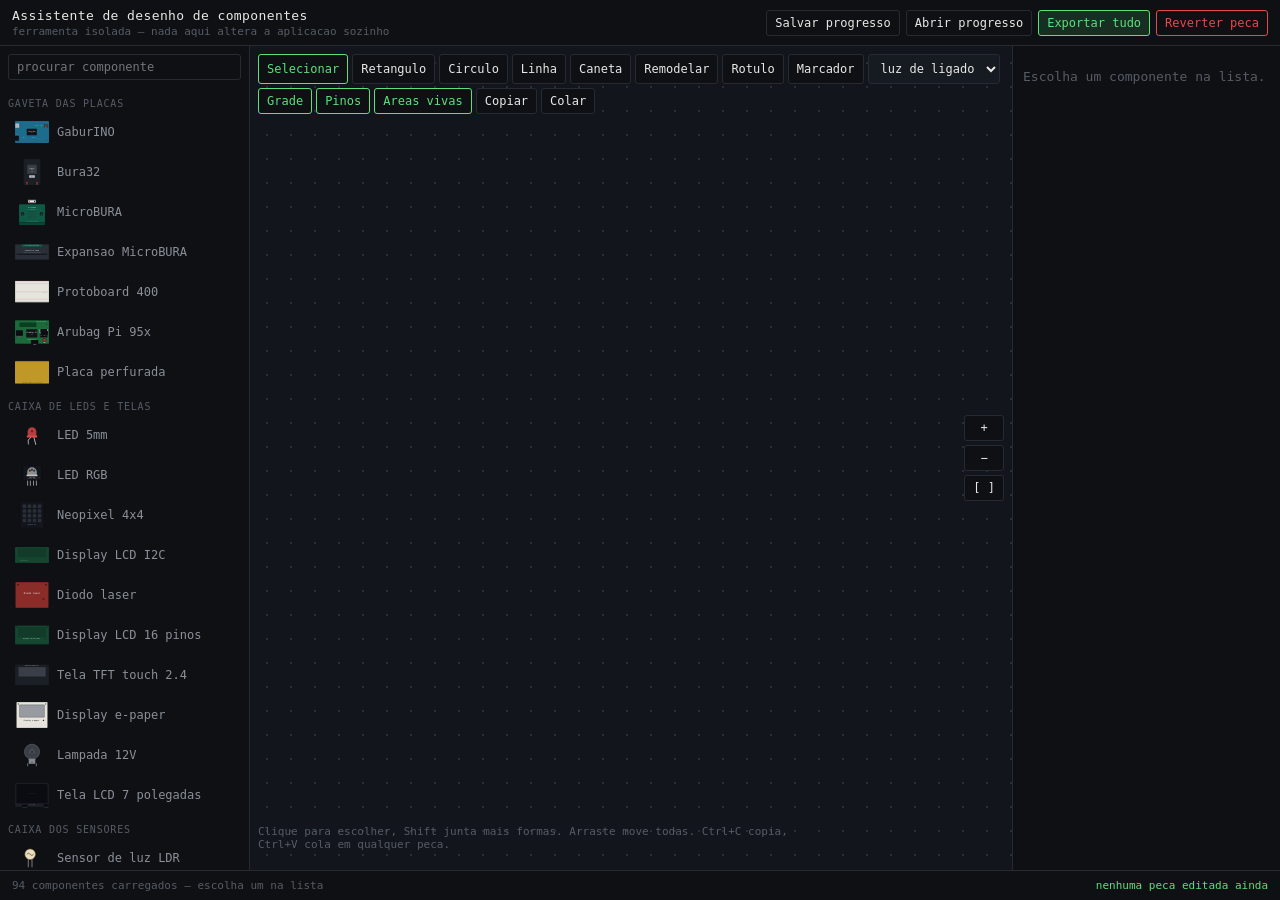
==== commit 98c2042b: "ajuste missoes todas as placas" ====
--- a/ferramentas/assistente-desenho.html
+++ b/ferramentas/assistente-desenho.html
@@ -138,7 +138,7 @@
   <span style="margin-left:auto" class="ok" id="conta"></span>
 </footer>
 
-<script id="dados-base" type="application/json">{"moveis":[{"id":"placas","nome":"Gaveta das placas"},{"id":"leds","nome":"Caixa de LEDs e telas"},{"id":"sensores","nome":"Caixa dos sensores"},{"id":"motores","nome":"Gaveta dos motores"},{"id":"energia","nome":"Caixa da energia"},{"id":"pequenos","nome":"Caixinha dos componentes"},{"id":"entradas","nome":"Caixa de botoes e chaves"},{"id":"som","nome":"Caixa do som"},{"id":"comunicacao","nome":"Caixa de comunicacao"},{"id":"extras","nome":"Gaveta das tranqueiras"}],"componentes":[{"id":"gaburino","nome":"GaburINO","caixa":"placas","w":672,"h":432,"arte":"placa-gaburino","pinos":[{"id":"tSCL","n":"SCL","rotulo":"Comunicacao I2C — linha de relogio (SCL)","x":624,"y":24,"r":"femea","papel":"i2c","lado":"baixo","furo":false,"grande":false},{"id":"tSDA","n":"SDA","rotulo":"Comunicacao I2C — linha de dados (SDA)","x":600,"y":24,"r":"femea","papel":"i2c","lado":"baixo","furo":false,"grande":false},{"id":"tAREF","n":"AREF","rotulo":"Referencia externa para o conversor analogico","x":576,"y":24,"r":"femea","papel":"sinal","lado":"baixo","furo":false,"grande":false},{"id":"tGND","n":"GND","rotulo":"Terra — retorno da corrente","x":552,"y":24,"r":"femea","papel":"gnd","lado":"baixo","furo":false,"grande":false},{"id":"t13","n":"13","rotulo":"Digital 13 — tambem SPI SCK e LED da placa","x":528,"y":24,"r":"femea","papel":"digital","lado":"baixo","furo":false,"grande":false},{"id":"t12","n":"12","rotulo":"Digital 12 — tambem SPI MISO","x":504,"y":24,"r":"femea","papel":"digital","lado":"baixo","furo":false,"grande":false},{"id":"t11","n":"~11","rotulo":"Digital 11 — PWM e SPI MOSI","x":480,"y":24,"r":"femea","papel":"pwm","lado":"baixo","furo":false,"grande":false},{"id":"t10","n":"~10","rotulo":"Digital 10 — PWM e SPI SS","x":456,"y":24,"r":"femea","papel":"pwm","lado":"baixo","furo":false,"grande":false},{"id":"t9","n":"~9","rotulo":"Digital 9 — PWM","x":432,"y":24,"r":"femea","papel":"pwm","lado":"baixo","furo":false,"grande":false},{"id":"t8","n":"8","rotulo":"Digital 8","x":408,"y":24,"r":"femea","papel":"digital","lado":"baixo","furo":false,"grande":false},{"id":"t7","n":"7","rotulo":"Digital 7","x":360,"y":24,"r":"femea","papel":"digital","lado":"baixo","furo":false,"grande":false},{"id":"t6","n":"~6","rotulo":"Digital 6 — PWM","x":336,"y":24,"r":"femea","papel":"pwm","lado":"baixo","furo":false,"grande":false},{"id":"t5","n":"~5","rotulo":"Digital 5 — PWM","x":312,"y":24,"r":"femea","papel":"pwm","lado":"baixo","furo":false,"grande":false},{"id":"t4","n":"4","rotulo":"Digital 4","x":288,"y":24,"r":"femea","papel":"digital","lado":"baixo","furo":false,"grande":false},{"id":"t3","n":"~3","rotulo":"Digital 3 — PWM e interrupcao externa","x":264,"y":24,"r":"femea","papel":"pwm","lado":"baixo","furo":false,"grande":false},{"id":"t2","n":"2","rotulo":"Digital 2 — interrupcao externa","x":240,"y":24,"r":"femea","papel":"digital","lado":"baixo","furo":false,"grande":false},{"id":"t1","n":"1","rotulo":"Digital 1 — TX da serial","x":216,"y":24,"r":"femea","papel":"digital","lado":"baixo","furo":false,"grande":false},{"id":"t0","n":"0","rotulo":"Digital 0 — RX da serial","x":192,"y":24,"r":"femea","papel":"digital","lado":"baixo","furo":false,"grande":false},{"id":"bIOREF0","n":"IOREF","rotulo":"Informa a tensao logica da placa para shields","x":96,"y":408,"r":"femea","papel":"sinal","lado":"cima","furo":false,"grande":false},{"id":"bRESET1","n":"RESET","rotulo":"Reinicia a placa quando puxado para o GND","x":120,"y":408,"r":"femea","papel":"sinal","lado":"cima","furo":false,"grande":false},{"id":"b3V32","n":"3V3","rotulo":"Saida de 3,3 volts — ate 150 mA","x":144,"y":408,"r":"femea","papel":"v+","lado":"cima","furo":false,"grande":false},{"id":"b5V3","n":"5V","rotulo":"Saida de 5 volts — vem do USB ou do regulador","x":168,"y":408,"r":"femea","papel":"v+","lado":"cima","furo":false,"grande":false},{"id":"bGND4","n":"GND","rotulo":"Terra","x":192,"y":408,"r":"femea","papel":"gnd","lado":"cima","furo":false,"grande":false},{"id":"bGND5","n":"GND","rotulo":"Terra","x":216,"y":408,"r":"femea","papel":"gnd","lado":"cima","furo":false,"grande":false},{"id":"bVIN6","n":"VIN","rotulo":"Entrada de alimentacao externa — precisa de 7 a 12 volts para o regulador trabalhar","x":240,"y":408,"r":"femea","papel":"v+","lado":"cima","furo":false,"grande":false},{"id":"jackP","n":"PWR+","rotulo":"Plugue de energia, pino central positivo — de 7 a 12 volts","x":24,"y":312,"r":"borne","papel":"v+","lado":"e","furo":false,"grande":false},{"id":"jackN","n":"PWR-","rotulo":"Plugue de energia, anel externo — terra","x":24,"y":360,"r":"borne","papel":"gnd","lado":"e","furo":false,"grande":false},{"id":"A0","n":"A0","rotulo":"Entrada analogica 0","x":312,"y":408,"r":"femea","papel":"analog","lado":"cima","furo":false,"grande":false},{"id":"A1","n":"A1","rotulo":"Entrada analogica 1","x":336,"y":408,"r":"femea","papel":"analog","lado":"cima","furo":false,"grande":false},{"id":"A2","n":"A2","rotulo":"Entrada analogica 2","x":360,"y":408,"r":"femea","papel":"analog","lado":"cima","furo":false,"grande":false},{"id":"A3","n":"A3","rotulo":"Entrada analogica 3","x":384,"y":408,"r":"femea","papel":"analog","lado":"cima","furo":false,"grande":false},{"id":"A4","n":"A4","rotulo":"Entrada analogica 4 — tambem SDA do I2C","x":408,"y":408,"r":"femea","papel":"i2c","lado":"cima","furo":false,"grande":false},{"id":"A5","n":"A5","rotulo":"Entrada analogica 5 — tambem SCL do I2C","x":432,"y":408,"r":"femea","papel":"i2c","lado":"cima","furo":false,"grande":false}],"svg":"<rect width=\"672\" height=\"432\" rx=\"14\" fill=\"#1D6C8C\" stroke=\"#0E4257\" stroke-width=\"3\"></rect><rect x=\"6\" y=\"48\" width=\"76\" height=\"86\" rx=\"4\" fill=\"#B9BEC6\" stroke=\"#7C828C\" stroke-width=\"2\"></rect><text x=\"44\" y=\"98\" font-family=\"monospace\" font-size=\"13\" font-weight=\"500\" fill=\"#31363E\" text-anchor=\"middle\">USB</text><rect x=\"0\" y=\"288\" width=\"76\" height=\"100\" rx=\"8\" fill=\"#101318\" stroke=\"#05060A\" stroke-width=\"2\"></rect><circle cx=\"38\" cy=\"338\" r=\"22\" fill=\"#05060A\"></circle><circle cx=\"38\" cy=\"338\" r=\"8\" fill=\"#6C727B\"></circle><text x=\"38\" y=\"272\" font-family=\"monospace\" font-size=\"11\" font-weight=\"500\" fill=\"#CFE4EE\" text-anchor=\"middle\">7-12V</text><rect x=\"232\" y=\"150\" width=\"200\" height=\"132\" rx=\"6\" fill=\"#101318\"></rect><text x=\"332\" y=\"208\" font-family=\"monospace\" font-size=\"30\" font-weight=\"500\" fill=\"#E8E8E4\" text-anchor=\"middle\">GaburINO</text><text x=\"332\" y=\"244\" font-family=\"monospace\" font-size=\"17\" font-weight=\"500\" fill=\"#8A8F98\" text-anchor=\"middle\">UNO</text><circle cx=\"470\" cy=\"330\" r=\"6\" fill=\"#4A1E1E\"></circle><text x=\"470\" y=\"362\" font-family=\"monospace\" font-size=\"12\" font-weight=\"500\" fill=\"#CFE4EE\" text-anchor=\"middle\">ON</text><circle cx=\"520\" cy=\"330\" r=\"6\" fill=\"#1E3A24\"></circle><text x=\"520\" y=\"362\" font-family=\"monospace\" font-size=\"12\" font-weight=\"500\" fill=\"#CFE4EE\" text-anchor=\"middle\">L</text><circle cx=\"120\" cy=\"70\" r=\"9\" fill=\"#0E4257\"></circle><circle cx=\"620\" cy=\"380\" r=\"9\" fill=\"#0E4257\"></circle><text x=\"470\" y=\"106\" font-family=\"monospace\" font-size=\"13\" font-weight=\"500\" fill=\"#CFE4EE\" text-anchor=\"middle\">DIGITAL (~ = PWM)</text><text x=\"168\" y=\"330\" font-family=\"monospace\" font-size=\"13\" font-weight=\"500\" fill=\"#CFE4EE\" text-anchor=\"middle\">POWER</text><text x=\"372\" y=\"330\" font-family=\"monospace\" font-size=\"13\" font-weight=\"500\" fill=\"#CFE4EE\" text-anchor=\"middle\">ANALOG IN</text><rect x=\"594\" y=\"91\" width=\"68\" height=\"62\" rx=\"4\" fill=\"#3A3F47\" stroke=\"#05060A\" stroke-width=\"2\" transform=\"translate(-15 -27)\"></rect><circle cx=\"612\" cy=\"100\" r=\"17\" fill=\"#75777a\" stroke=\"#05060A\" stroke-width=\"2\" transform=\"translate(0 -4)\"></circle><circle cx=\"632\" cy=\"40\" r=\"6\" fill=\"#4A1E1E\"/><circle cx=\"612\" cy=\"96\" r=\"22\" fill=\"#8A2C28\" stroke=\"#4A1614\" stroke-width=\"3\"/>       <circle cx=\"612\" cy=\"96\" r=\"13.2\" fill=\"#A33832\"/><text x=\"612\" y=\"134\" font-family=\"monospace\" font-size=\"11\" font-weight=\"500\" fill=\"#C9CDD3\" text-anchor=\"middle\">RESET</text>"},{"id":"bura32","nome":"Bura32","caixa":"placas","w":288,"h":432,"arte":"placa-bura32","pinos":[{"id":"e0","n":"3V3","rotulo":"Saida de 3,3 volts","x":24,"y":72,"r":"femea","papel":"v+","lado":"d","furo":false,"grande":false},{"id":"e1","n":"EN","rotulo":"Habilita a placa — puxar para o GND reinicia","x":24,"y":96,"r":"femea","papel":"sinal","lado":"d","furo":false,"grande":false},{"id":"e2","n":"36","rotulo":"GPIO 36 (VP) — SOMENTE entrada, nao aciona nada","x":24,"y":120,"r":"femea","papel":"so-entrada","lado":"d","furo":false,"grande":false},{"id":"e3","n":"39","rotulo":"GPIO 39 (VN) — SOMENTE entrada","x":24,"y":144,"r":"femea","papel":"so-entrada","lado":"d","furo":false,"grande":false},{"id":"e4","n":"34","rotulo":"GPIO 34 — SOMENTE entrada, com ADC","x":24,"y":168,"r":"femea","papel":"so-entrada","lado":"d","furo":false,"grande":false},{"id":"e5","n":"35","rotulo":"GPIO 35 — SOMENTE entrada, com ADC","x":24,"y":192,"r":"femea","papel":"so-entrada","lado":"d","furo":false,"grande":false},{"id":"e6","n":"32","rotulo":"GPIO 32 — digital, ADC e touch capacitivo","x":24,"y":216,"r":"femea","papel":"digital","lado":"d","furo":false,"grande":false},{"id":"e7","n":"33","rotulo":"GPIO 33 — digital, ADC e touch capacitivo","x":24,"y":240,"r":"femea","papel":"digital","lado":"d","furo":false,"grande":false},{"id":"e8","n":"25","rotulo":"GPIO 25 — digital e DAC 1 (saida analogica real)","x":24,"y":264,"r":"femea","papel":"digital","lado":"d","furo":false,"grande":false},{"id":"e9","n":"26","rotulo":"GPIO 26 — digital e DAC 2 (saida analogica real)","x":24,"y":288,"r":"femea","papel":"digital","lado":"d","furo":false,"grande":false},{"id":"e10","n":"27","rotulo":"GPIO 27 — digital e touch capacitivo","x":24,"y":312,"r":"femea","papel":"digital","lado":"d","furo":false,"grande":false},{"id":"e11","n":"14","rotulo":"GPIO 14 — digital e touch capacitivo","x":24,"y":336,"r":"femea","papel":"digital","lado":"d","furo":false,"grande":false},{"id":"e12","n":"12","rotulo":"GPIO 12 — digital e touch. Cuidado no boot","x":24,"y":360,"r":"femea","papel":"digital","lado":"d","furo":false,"grande":false},{"id":"e13","n":"13","rotulo":"GPIO 13 — digital e touch capacitivo","x":24,"y":384,"r":"femea","papel":"digital","lado":"d","furo":false,"grande":false},{"id":"e14","n":"GND","rotulo":"Terra","x":24,"y":408,"r":"femea","papel":"gnd","lado":"d","furo":false,"grande":false},{"id":"d0","n":"VIN","rotulo":"Entrada de 5 volts por alimentacao externa","x":264,"y":72,"r":"femea","papel":"v+","lado":"e","furo":false,"grande":false},{"id":"d1","n":"GND","rotulo":"Terra","x":264,"y":96,"r":"femea","papel":"gnd","lado":"e","furo":false,"grande":false},{"id":"d2","n":"23","rotulo":"GPIO 23 — SPI MOSI","x":264,"y":120,"r":"femea","papel":"spi","lado":"e","furo":false,"grande":false},{"id":"d3","n":"22","rotulo":"GPIO 22 — I2C SCL","x":264,"y":144,"r":"femea","papel":"i2c","lado":"e","furo":false,"grande":false},{"id":"d4","n":"TX","rotulo":"GPIO 1 — TX da serial","x":264,"y":168,"r":"femea","papel":"digital","lado":"e","furo":false,"grande":false},{"id":"d5","n":"RX","rotulo":"GPIO 3 — RX da serial","x":264,"y":192,"r":"femea","papel":"digital","lado":"e","furo":false,"grande":false},{"id":"d6","n":"21","rotulo":"GPIO 21 — I2C SDA","x":264,"y":216,"r":"femea","papel":"i2c","lado":"e","furo":false,"grande":false},{"id":"d7","n":"GND","rotulo":"Terra","x":264,"y":240,"r":"femea","papel":"gnd","lado":"e","furo":false,"grande":false},{"id":"d8","n":"19","rotulo":"GPIO 19 — SPI MISO","x":264,"y":264,"r":"femea","papel":"spi","lado":"e","furo":false,"grande":false},{"id":"d9","n":"18","rotulo":"GPIO 18 — SPI CLK","x":264,"y":288,"r":"femea","papel":"spi","lado":"e","furo":false,"grande":false},{"id":"d10","n":"5","rotulo":"GPIO 5 — SPI CS","x":264,"y":312,"r":"femea","papel":"spi","lado":"e","furo":false,"grande":false},{"id":"d11","n":"17","rotulo":"GPIO 17 — digital","x":264,"y":336,"r":"femea","papel":"digital","lado":"e","furo":false,"grande":false},{"id":"d12","n":"16","rotulo":"GPIO 16 — digital","x":264,"y":360,"r":"femea","papel":"digital","lado":"e","furo":false,"grande":false},{"id":"d13","n":"4","rotulo":"GPIO 4 — digital e touch capacitivo","x":264,"y":384,"r":"femea","papel":"digital","lado":"e","furo":false,"grande":false},{"id":"d14","n":"2","rotulo":"GPIO 2 — digital, touch e LED da placa","x":264,"y":408,"r":"femea","papel":"digital","lado":"e","furo":false,"grande":false}],"svg":"<rect width=\"288\" height=\"432\" rx=\"8\" fill=\"#1B1F26\" stroke=\"#0A0C11\" stroke-width=\"3\"/> <rect x=\"66\" y=\"96\" width=\"156\" height=\"150\" rx=\"4\" fill=\"#3A3F47\"/> <text x=\"144\" y=\"160\" font-family=\"monospace\" font-size=\"22\" font-weight=\"500\" fill=\"#E8E8E4\" text-anchor=\"middle\">BURA32</text> <text x=\"144\" y=\"188\" font-family=\"monospace\" font-size=\"14\" font-weight=\"500\" fill=\"#8A8F98\" text-anchor=\"middle\">WROOM</text> <text x=\"144\" y=\"216\" font-family=\"monospace\" font-size=\"14\" font-weight=\"500\" fill=\"#E0A73C\" text-anchor=\"middle\">3.3V</text> <rect x=\"96\" y=\"270\" width=\"96\" height=\"42\" rx=\"4\" fill=\"#B9BEC6\"/><text x=\"144\" y=\"298\" font-family=\"monospace\" font-size=\"13\" font-weight=\"500\" fill=\"#31363E\" text-anchor=\"middle\">USB-C</text> <circle cx=\"96\" cy=\"342\" r=\"6\" fill=\"#4A1E1E\"/> <rect x=\"152\" y=\"330\" width=\"46\" height=\"24\" rx=\"3\" fill=\"#0A0C11\"/><text x=\"175\" y=\"348\" font-family=\"monospace\" font-size=\"12\" font-weight=\"500\" fill=\"#8A8F98\" text-anchor=\"middle\">EN</text> <rect x=\"204\" y=\"330\" width=\"46\" height=\"24\" rx=\"3\" fill=\"#0A0C11\"/><text x=\"227\" y=\"348\" font-family=\"monospace\" font-size=\"10\" font-weight=\"500\" fill=\"#8A8F98\" text-anchor=\"middle\">BOOT</text>"},{"id":"microbura","nome":"MicroBURA","caixa":"placas","w":480,"h":480,"arte":"placa-microbura","pinos":[{"id":"anel0","n":"P0","rotulo":"Anel P0 — digital, PWM e entrada analogica","x":72,"y":456,"r":"pad","papel":"digital","lado":"cima","furo":false,"grande":true},{"id":"anel1","n":"P1","rotulo":"Anel P1 — digital, PWM e entrada analogica","x":168,"y":456,"r":"pad","papel":"digital","lado":"cima","furo":false,"grande":true},{"id":"anel2","n":"P2","rotulo":"Anel P2 — digital, PWM e entrada analogica","x":264,"y":456,"r":"pad","papel":"digital","lado":"cima","furo":false,"grande":true},{"id":"anel3","n":"3V","rotulo":"Anel de 3,3 volts — so para carga pequena","x":360,"y":456,"r":"pad","papel":"v+","lado":"cima","furo":false,"grande":true},{"id":"anel4","n":"GND","rotulo":"Anel de terra","x":456,"y":456,"r":"pad","papel":"gnd","lado":"cima","furo":false,"grande":true},{"id":"batP","n":"BAT+","rotulo":"Conector de bateria, positivo — de 3 a 3,3 volts","x":192,"y":48,"r":"borne","papel":"v+","lado":"cima","furo":false,"grande":false},{"id":"batN","n":"BAT-","rotulo":"Conector de bateria, negativo — terra","x":288,"y":48,"r":"borne","papel":"gnd","lado":"cima","furo":false,"grande":false}],"svg":"<path d=\"M168 60h144v22H168z\" fill=\"#2A2E36\"/> <rect x=\"168\" y=\"24\" width=\"144\" height=\"40\" rx=\"6\" fill=\"#F2F2EE\" stroke=\"#8A8F98\" stroke-width=\"2\"/> <rect x=\"180\" y=\"32\" width=\"24\" height=\"24\" rx=\"3\" fill=\"#E24B4A\"/> <rect x=\"276\" y=\"32\" width=\"24\" height=\"24\" rx=\"3\" fill=\"#2A2E36\"/> <text x=\"240\" y=\"14\" font-family=\"monospace\" font-size=\"12\" font-weight=\"500\" fill=\"#9FD8C6\" text-anchor=\"middle\">conector de bateria 3V</text> <path d=\"M12 96h456a12 12 0 0112 12v320H0V108a12 12 0 0112-12z\" fill=\"#0F5A46\" stroke=\"#073024\" stroke-width=\"3\"/> <path d=\"M0 428h480v40a12 12 0 01-12 12H12a12 12 0 01-12-12z\" fill=\"#0B4536\"/> <text x=\"240\" y=\"168\" font-family=\"monospace\" font-size=\"26\" font-weight=\"500\" fill=\"#E8E8E4\" text-anchor=\"middle\">MicroBURA</text> <text x=\"240\" y=\"194\" font-family=\"monospace\" font-size=\"14\" font-weight=\"500\" fill=\"#9FD8C6\" text-anchor=\"middle\">v2 — logica de 3,3 V</text> <circle cx=\"168\" cy=\"228\" r=\"7\" fill=\"#3A1F1F\"/><circle cx=\"204\" cy=\"228\" r=\"7\" fill=\"#3A1F1F\"/><circle cx=\"240\" cy=\"228\" r=\"7\" fill=\"#3A1F1F\"/><circle cx=\"276\" cy=\"228\" r=\"7\" fill=\"#3A1F1F\"/><circle cx=\"312\" cy=\"228\" r=\"7\" fill=\"#3A1F1F\"/><circle cx=\"168\" cy=\"258\" r=\"7\" fill=\"#3A1F1F\"/><circle cx=\"204\" cy=\"258\" r=\"7\" fill=\"#3A1F1F\"/><circle cx=\"240\" cy=\"258\" r=\"7\" fill=\"#3A1F1F\"/><circle cx=\"276\" cy=\"258\" r=\"7\" fill=\"#3A1F1F\"/><circle cx=\"312\" cy=\"258\" r=\"7\" fill=\"#3A1F1F\"/><circle cx=\"168\" cy=\"288\" r=\"7\" fill=\"#3A1F1F\"/><circle cx=\"204\" cy=\"288\" r=\"7\" fill=\"#3A1F1F\"/><circle cx=\"240\" cy=\"288\" r=\"7\" fill=\"#3A1F1F\"/><circle cx=\"276\" cy=\"288\" r=\"7\" fill=\"#3A1F1F\"/><circle cx=\"312\" cy=\"288\" r=\"7\" fill=\"#3A1F1F\"/><circle cx=\"168\" cy=\"318\" r=\"7\" fill=\"#3A1F1F\"/><circle cx=\"204\" cy=\"318\" r=\"7\" fill=\"#3A1F1F\"/><circle cx=\"240\" cy=\"318\" r=\"7\" fill=\"#3A1F1F\"/><circle cx=\"276\" cy=\"318\" r=\"7\" fill=\"#3A1F1F\"/><circle cx=\"312\" cy=\"318\" r=\"7\" fill=\"#3A1F1F\"/><circle cx=\"168\" cy=\"348\" r=\"7\" fill=\"#3A1F1F\"/><circle cx=\"204\" cy=\"348\" r=\"7\" fill=\"#3A1F1F\"/><circle cx=\"240\" cy=\"348\" r=\"7\" fill=\"#3A1F1F\"/><circle cx=\"276\" cy=\"348\" r=\"7\" fill=\"#3A1F1F\"/><circle cx=\"312\" cy=\"348\" r=\"7\" fill=\"#3A1F1F\"/> <rect x=\"36\" y=\"246\" width=\"60\" height=\"60\" rx=\"8\" fill=\"#1B1F26\"/><text x=\"66\" y=\"288\" font-family=\"monospace\" font-size=\"20\" font-weight=\"500\" fill=\"#E8E8E4\" text-anchor=\"middle\">A</text> <rect x=\"384\" y=\"246\" width=\"60\" height=\"60\" rx=\"8\" fill=\"#1B1F26\"/><text x=\"414\" y=\"288\" font-family=\"monospace\" font-size=\"20\" font-weight=\"500\" fill=\"#E8E8E4\" text-anchor=\"middle\">B</text> <circle cx=\"432\" cy=\"168\" r=\"6\" fill=\"#4A1E1E\"/> <text x=\"240\" y=\"416\" font-family=\"monospace\" font-size=\"12\" font-weight=\"500\" fill=\"#7FC0AC\" text-anchor=\"middle\">so os cinco aneis vem liberados</text>"},{"id":"expansao-microbura","nome":"Expansao MicroBURA","caixa":"placas","w":480,"h":216,"arte":"expansao","pinos":[{"id":"P3","n":"P3","rotulo":"P3 — GPIO liberado pela expansao","x":48,"y":168,"r":"macho","papel":"digital","lado":"cima","furo":false,"grande":false},{"id":"P4","n":"P4","rotulo":"P4 — GPIO liberado pela expansao","x":72,"y":168,"r":"macho","papel":"digital","lado":"cima","furo":false,"grande":false},{"id":"P6","n":"P6","rotulo":"P6 — GPIO liberado pela expansao","x":96,"y":168,"r":"macho","papel":"digital","lado":"cima","furo":false,"grande":false},{"id":"P7","n":"P7","rotulo":"P7 — GPIO liberado pela expansao","x":120,"y":168,"r":"macho","papel":"digital","lado":"cima","furo":false,"grande":false},{"id":"P8","n":"P8","rotulo":"P8 — GPIO liberado pela expansao","x":144,"y":168,"r":"macho","papel":"digital","lado":"cima","furo":false,"grande":false},{"id":"P9","n":"P9","rotulo":"P9 — GPIO liberado pela expansao","x":168,"y":168,"r":"macho","papel":"digital","lado":"cima","furo":false,"grande":false},{"id":"P10","n":"P10","rotulo":"P10 — GPIO liberado pela expansao","x":192,"y":168,"r":"macho","papel":"digital","lado":"cima","furo":false,"grande":false},{"id":"P12","n":"P12","rotulo":"P12 — GPIO liberado pela expansao","x":216,"y":168,"r":"macho","papel":"digital","lado":"cima","furo":false,"grande":false},{"id":"P16","n":"P16","rotulo":"P16 — GPIO liberado pela expansao","x":240,"y":168,"r":"macho","papel":"digital","lado":"cima","furo":false,"grande":false},{"id":"P19","n":"P19","rotulo":"P19 — linha do I2C","x":264,"y":168,"r":"macho","papel":"i2c","lado":"cima","furo":false,"grande":false},{"id":"P20","n":"P20","rotulo":"P20 — linha do I2C","x":288,"y":168,"r":"macho","papel":"i2c","lado":"cima","furo":false,"grande":false},{"id":"esp0","n":"P0","rotulo":"P0 repetido pela expansao","x":336,"y":168,"r":"macho","papel":"digital","lado":"cima","furo":false,"grande":false},{"id":"esp1","n":"P1","rotulo":"P1 repetido pela expansao","x":360,"y":168,"r":"macho","papel":"digital","lado":"cima","furo":false,"grande":false},{"id":"esp2","n":"P2","rotulo":"P2 repetido pela expansao","x":384,"y":168,"r":"macho","papel":"digital","lado":"cima","furo":false,"grande":false},{"id":"esp3","n":"3V","rotulo":"3V repetido pela expansao","x":408,"y":168,"r":"macho","papel":"v+","lado":"cima","furo":false,"grande":false},{"id":"esp4","n":"GND","rotulo":"GND repetido pela expansao","x":432,"y":168,"r":"macho","papel":"gnd","lado":"cima","furo":false,"grande":false}],"svg":"<rect width=\"480\" height=\"216\" rx=\"8\" fill=\"#2A2E36\" stroke=\"#101318\" stroke-width=\"3\"></rect><path d=\"M96 0h288v34H96z\" fill=\"#0F5A46\"></path><text x=\"240\" y=\"24\" font-family=\"monospace\" font-size=\"12\" font-weight=\"500\" fill=\"#9FD8C6\" text-anchor=\"middle\">encaixa embaixo da MicroBURA</text><text x=\"240\" y=\"88\" font-family=\"monospace\" font-size=\"20\" font-weight=\"500\" fill=\"#E8E8E4\" text-anchor=\"middle\">EXPANSAO DE PINOS</text><text x=\"240\" y=\"116\" font-family=\"monospace\" font-size=\"13\" font-weight=\"500\" fill=\"#8A8F98\" text-anchor=\"middle\">libera P3 a P20 em pinos machos</text><rect x=\"24\" y=\"132\" width=\"432\" height=\"14\" rx=\"3\" fill=\"#101318\"></rect>"},{"id":"protoboard","nome":"Protoboard 400","caixa":"placas","w":768,"h":504,"arte":"protoboard","pinos":[{"id":"sup+0","n":"+","rotulo":"Trilho positivo de cima — atravessa a placa inteira","x":24,"y":24,"r":"femea","papel":"terminal","lado":"baixo","furo":true,"grande":false},{"id":"sup-0","n":"-","rotulo":"Trilho negativo de cima — atravessa a placa inteira","x":24,"y":48,"r":"femea","papel":"terminal","lado":"baixo","furo":true,"grande":false},{"id":"A0","n":"A1","rotulo":"Coluna 1, lado de cima — os cinco furos 1A ate 1E sao o mesmo ponto","x":24,"y":120,"r":"femea","papel":"terminal","lado":"baixo","furo":true,"grande":false},{"id":"B0","n":"B1","rotulo":"Coluna 1, lado de cima — os cinco furos 1A ate 1E sao o mesmo ponto","x":24,"y":144,"r":"femea","papel":"terminal","lado":"baixo","furo":true,"grande":false},{"id":"C0","n":"C1","rotulo":"Coluna 1, lado de cima — os cinco furos 1A ate 1E sao o mesmo ponto","x":24,"y":168,"r":"femea","papel":"terminal","lado":"baixo","furo":true,"grande":false},{"id":"D0","n":"D1","rotulo":"Coluna 1, lado de cima — os cinco furos 1A ate 1E sao o mesmo ponto","x":24,"y":192,"r":"femea","papel":"terminal","lado":"baixo","furo":true,"grande":false},{"id":"E0","n":"E1","rotulo":"Coluna 1, lado de cima — os cinco furos 1A ate 1E sao o mesmo ponto","x":24,"y":216,"r":"femea","papel":"terminal","lado":"baixo","furo":true,"grande":false},{"id":"F0","n":"F1","rotulo":"Coluna 1, lado de baixo — os cinco furos 1F ate 1J sao o mesmo ponto","x":24,"y":288,"r":"femea","papel":"terminal","lado":"baixo","furo":true,"grande":false},{"id":"G0","n":"G1","rotulo":"Coluna 1, lado de baixo — os cinco furos 1F ate 1J sao o mesmo ponto","x":24,"y":312,"r":"femea","papel":"terminal","lado":"baixo","furo":true,"grande":false},{"id":"H0","n":"H1","rotulo":"Coluna 1, lado de baixo — os cinco furos 1F ate 1J sao o mesmo ponto","x":24,"y":336,"r":"femea","papel":"terminal","lado":"baixo","furo":true,"grande":false},{"id":"I0","n":"I1","rotulo":"Coluna 1, lado de baixo — os cinco furos 1F ate 1J sao o mesmo ponto","x":24,"y":360,"r":"femea","papel":"terminal","lado":"baixo","furo":true,"grande":false},{"id":"J0","n":"J1","rotulo":"Coluna 1, lado de baixo — os cinco furos 1F ate 1J sao o mesmo ponto","x":24,"y":384,"r":"femea","papel":"terminal","lado":"baixo","furo":true,"grande":false},{"id":"inf+0","n":"+","rotulo":"Trilho positivo de baixo","x":24,"y":432,"r":"femea","papel":"terminal","lado":"baixo","furo":true,"grande":false},{"id":"inf-0","n":"-","rotulo":"Trilho negativo de baixo","x":24,"y":456,"r":"femea","papel":"terminal","lado":"baixo","furo":true,"grande":false},{"id":"sup+1","n":"+","rotulo":"Trilho positivo de cima — atravessa a placa inteira","x":48,"y":24,"r":"femea","papel":"terminal","lado":"baixo","furo":true,"grande":false},{"id":"sup-1","n":"-","rotulo":"Trilho negativo de cima — atravessa a placa inteira","x":48,"y":48,"r":"femea","papel":"terminal","lado":"baixo","furo":true,"grande":false},{"id":"A1","n":"A2","rotulo":"Coluna 2, lado de cima — os cinco furos 2A ate 2E sao o mesmo ponto","x":48,"y":120,"r":"femea","papel":"terminal","lado":"baixo","furo":true,"grande":false},{"id":"B1","n":"B2","rotulo":"Coluna 2, lado de cima — os cinco furos 2A ate 2E sao o mesmo ponto","x":48,"y":144,"r":"femea","papel":"terminal","lado":"baixo","furo":true,"grande":false},{"id":"C1","n":"C2","rotulo":"Coluna 2, lado de cima — os cinco furos 2A ate 2E sao o mesmo ponto","x":48,"y":168,"r":"femea","papel":"terminal","lado":"baixo","furo":true,"grande":false},{"id":"D1","n":"D2","rotulo":"Coluna 2, lado de cima — os cinco furos 2A ate 2E sao o mesmo ponto","x":48,"y":192,"r":"femea","papel":"terminal","lado":"baixo","furo":true,"grande":false},{"id":"E1","n":"E2","rotulo":"Coluna 2, lado de cima — os cinco furos 2A ate 2E sao o mesmo ponto","x":48,"y":216,"r":"femea","papel":"terminal","lado":"baixo","furo":true,"grande":false},{"id":"F1","n":"F2","rotulo":"Coluna 2, lado de baixo — os cinco furos 2F ate 2J sao o mesmo ponto","x":48,"y":288,"r":"femea","papel":"terminal","lado":"baixo","furo":true,"grande":false},{"id":"G1","n":"G2","rotulo":"Coluna 2, lado de baixo — os cinco furos 2F ate 2J sao o mesmo ponto","x":48,"y":312,"r":"femea","papel":"terminal","lado":"baixo","furo":true,"grande":false},{"id":"H1","n":"H2","rotulo":"Coluna 2, lado de baixo — os cinco furos 2F ate 2J sao o mesmo ponto","x":48,"y":336,"r":"femea","papel":"terminal","lado":"baixo","furo":true,"grande":false},{"id":"I1","n":"I2","rotulo":"Coluna 2, lado de baixo — os cinco furos 2F ate 2J sao o mesmo ponto","x":48,"y":360,"r":"femea","papel":"terminal","lado":"baixo","furo":true,"grande":false},{"id":"J1","n":"J2","rotulo":"Coluna 2, lado de baixo — os cinco furos 2F ate 2J sao o mesmo ponto","x":48,"y":384,"r":"femea","papel":"terminal","lado":"baixo","furo":true,"grande":false},{"id":"inf+1","n":"+","rotulo":"Trilho positivo de baixo","x":48,"y":432,"r":"femea","papel":"terminal","lado":"baixo","furo":true,"grande":false},{"id":"inf-1","n":"-","rotulo":"Trilho negativo de baixo","x":48,"y":456,"r":"femea","papel":"terminal","lado":"baixo","furo":true,"grande":false},{"id":"sup+2","n":"+","rotulo":"Trilho positivo de cima — atravessa a placa inteira","x":72,"y":24,"r":"femea","papel":"terminal","lado":"baixo","furo":true,"grande":false},{"id":"sup-2","n":"-","rotulo":"Trilho negativo de cima — atravessa a placa inteira","x":72,"y":48,"r":"femea","papel":"terminal","lado":"baixo","furo":true,"grande":false},{"id":"A2","n":"A3","rotulo":"Coluna 3, lado de cima — os cinco furos 3A ate 3E sao o mesmo ponto","x":72,"y":120,"r":"femea","papel":"terminal","lado":"baixo","furo":true,"grande":false},{"id":"B2","n":"B3","rotulo":"Coluna 3, lado de cima — os cinco furos 3A ate 3E sao o mesmo ponto","x":72,"y":144,"r":"femea","papel":"terminal","lado":"baixo","furo":true,"grande":false},{"id":"C2","n":"C3","rotulo":"Coluna 3, lado de cima — os cinco furos 3A ate 3E sao o mesmo ponto","x":72,"y":168,"r":"femea","papel":"terminal","lado":"baixo","furo":true,"grande":false},{"id":"D2","n":"D3","rotulo":"Coluna 3, lado de cima — os cinco furos 3A ate 3E sao o mesmo ponto","x":72,"y":192,"r":"femea","papel":"terminal","lado":"baixo","furo":true,"grande":false},{"id":"E2","n":"E3","rotulo":"Coluna 3, lado de cima — os cinco furos 3A ate 3E sao o mesmo ponto","x":72,"y":216,"r":"femea","papel":"terminal","lado":"baixo","furo":true,"grande":false},{"id":"F2","n":"F3","rotulo":"Coluna 3, lado de baixo — os cinco furos 3F ate 3J sao o mesmo ponto","x":72,"y":288,"r":"femea","papel":"terminal","lado":"baixo","furo":true,"grande":false},{"id":"G2","n":"G3","rotulo":"Coluna 3, lado de baixo — os cinco furos 3F ate 3J sao o mesmo ponto","x":72,"y":312,"r":"femea","papel":"terminal","lado":"baixo","furo":true,"grande":false},{"id":"H2","n":"H3","rotulo":"Coluna 3, lado de baixo — os cinco furos 3F ate 3J sao o mesmo ponto","x":72,"y":336,"r":"femea","papel":"terminal","lado":"baixo","furo":true,"grande":false},{"id":"I2","n":"I3","rotulo":"Coluna 3, lado de baixo — os cinco furos 3F ate 3J sao o mesmo ponto","x":72,"y":360,"r":"femea","papel":"terminal","lado":"baixo","furo":true,"grande":false},{"id":"J2","n":"J3","rotulo":"Coluna 3, lado de baixo — os cinco furos 3F ate 3J sao o mesmo ponto","x":72,"y":384,"r":"femea","papel":"terminal","lado":"baixo","furo":true,"grande":false},{"id":"inf+2","n":"+","rotulo":"Trilho positivo de baixo","x":72,"y":432,"r":"femea","papel":"terminal","lado":"baixo","furo":true,"grande":false},{"id":"inf-2","n":"-","rotulo":"Trilho negativo de baixo","x":72,"y":456,"r":"femea","papel":"terminal","lado":"baixo","furo":true,"grande":false},{"id":"sup+3","n":"+","rotulo":"Trilho positivo de cima — atravessa a placa inteira","x":96,"y":24,"r":"femea","papel":"terminal","lado":"baixo","furo":true,"grande":false},{"id":"sup-3","n":"-","rotulo":"Trilho negativo de cima — atravessa a placa inteira","x":96,"y":48,"r":"femea","papel":"terminal","lado":"baixo","furo":true,"grande":false},{"id":"A3","n":"A4","rotulo":"Coluna 4, lado de cima — os cinco furos 4A ate 4E sao o mesmo ponto","x":96,"y":120,"r":"femea","papel":"terminal","lado":"baixo","furo":true,"grande":false},{"id":"B3","n":"B4","rotulo":"Coluna 4, lado de cima — os cinco furos 4A ate 4E sao o mesmo ponto","x":96,"y":144,"r":"femea","papel":"terminal","lado":"baixo","furo":true,"grande":false},{"id":"C3","n":"C4","rotulo":"Coluna 4, lado de cima — os cinco furos 4A ate 4E sao o mesmo ponto","x":96,"y":168,"r":"femea","papel":"terminal","lado":"baixo","furo":true,"grande":false},{"id":"D3","n":"D4","rotulo":"Coluna 4, lado de cima — os cinco furos 4A ate 4E sao o mesmo ponto","x":96,"y":192,"r":"femea","papel":"terminal","lado":"baixo","furo":true,"grande":false},{"id":"E3","n":"E4","rotulo":"Coluna 4, lado de cima — os cinco furos 4A ate 4E sao o mesmo ponto","x":96,"y":216,"r":"femea","papel":"terminal","lado":"baixo","furo":true,"grande":false},{"id":"F3","n":"F4","rotulo":"Coluna 4, lado de baixo — os cinco furos 4F ate 4J sao o mesmo ponto","x":96,"y":288,"r":"femea","papel":"terminal","lado":"baixo","furo":true,"grande":false},{"id":"G3","n":"G4","rotulo":"Coluna 4, lado de baixo — os cinco furos 4F ate 4J sao o mesmo ponto","x":96,"y":312,"r":"femea","papel":"terminal","lado":"baixo","furo":true,"grande":false},{"id":"H3","n":"H4","rotulo":"Coluna 4, lado de baixo — os cinco furos 4F ate 4J sao o mesmo ponto","x":96,"y":336,"r":"femea","papel":"terminal","lado":"baixo","furo":true,"grande":false},{"id":"I3","n":"I4","rotulo":"Coluna 4, lado de baixo — os cinco furos 4F ate 4J sao o mesmo ponto","x":96,"y":360,"r":"femea","papel":"terminal","lado":"baixo","furo":true,"grande":false},{"id":"J3","n":"J4","rotulo":"Coluna 4, lado de baixo — os cinco furos 4F ate 4J sao o mesmo ponto","x":96,"y":384,"r":"femea","papel":"terminal","lado":"baixo","furo":true,"grande":false},{"id":"inf+3","n":"+","rotulo":"Trilho positivo de baixo","x":96,"y":432,"r":"femea","papel":"terminal","lado":"baixo","furo":true,"grande":false},{"id":"inf-3","n":"-","rotulo":"Trilho negativo de baixo","x":96,"y":456,"r":"femea","papel":"terminal","lado":"baixo","furo":true,"grande":false},{"id":"sup+4","n":"+","rotulo":"Trilho positivo de cima — atravessa a placa inteira","x":120,"y":24,"r":"femea","papel":"terminal","lado":"baixo","furo":true,"grande":false},{"id":"sup-4","n":"-","rotulo":"Trilho negativo de cima — atravessa a placa inteira","x":120,"y":48,"r":"femea","papel":"terminal","lado":"baixo","furo":true,"grande":false},{"id":"A4","n":"A5","rotulo":"Coluna 5, lado de cima — os cinco furos 5A ate 5E sao o mesmo ponto","x":120,"y":120,"r":"femea","papel":"terminal","lado":"baixo","furo":true,"grande":false},{"id":"B4","n":"B5","rotulo":"Coluna 5, lado de cima — os cinco furos 5A ate 5E sao o mesmo ponto","x":120,"y":144,"r":"femea","papel":"terminal","lado":"baixo","furo":true,"grande":false},{"id":"C4","n":"C5","rotulo":"Coluna 5, lado de cima — os cinco furos 5A ate 5E sao o mesmo ponto","x":120,"y":168,"r":"femea","papel":"terminal","lado":"baixo","furo":true,"grande":false},{"id":"D4","n":"D5","rotulo":"Coluna 5, lado de cima — os cinco furos 5A ate 5E sao o mesmo ponto","x":120,"y":192,"r":"femea","papel":"terminal","lado":"baixo","furo":true,"grande":false},{"id":"E4","n":"E5","rotulo":"Coluna 5, lado de cima — os cinco furos 5A ate 5E sao o mesmo ponto","x":120,"y":216,"r":"femea","papel":"terminal","lado":"baixo","furo":true,"grande":false},{"id":"F4","n":"F5","rotulo":"Coluna 5, lado de baixo — os cinco furos 5F ate 5J sao o mesmo ponto","x":120,"y":288,"r":"femea","papel":"terminal","lado":"baixo","furo":true,"grande":false},{"id":"G4","n":"G5","rotulo":"Coluna 5, lado de baixo — os cinco furos 5F ate 5J sao o mesmo ponto","x":120,"y":312,"r":"femea","papel":"terminal","lado":"baixo","furo":true,"grande":false},{"id":"H4","n":"H5","rotulo":"Coluna 5, lado de baixo — os cinco furos 5F ate 5J sao o mesmo ponto","x":120,"y":336,"r":"femea","papel":"terminal","lado":"baixo","furo":true,"grande":false},{"id":"I4","n":"I5","rotulo":"Coluna 5, lado de baixo — os cinco furos 5F ate 5J sao o mesmo ponto","x":120,"y":360,"r":"femea","papel":"terminal","lado":"baixo","furo":true,"grande":false},{"id":"J4","n":"J5","rotulo":"Coluna 5, lado de baixo — os cinco furos 5F ate 5J sao o mesmo ponto","x":120,"y":384,"r":"femea","papel":"terminal","lado":"baixo","furo":true,"grande":false},{"id":"inf+4","n":"+","rotulo":"Trilho positivo de baixo","x":120,"y":432,"r":"femea","papel":"terminal","lado":"baixo","furo":true,"grande":false},{"id":"inf-4","n":"-","rotulo":"Trilho negativo de baixo","x":120,"y":456,"r":"femea","papel":"terminal","lado":"baixo","furo":true,"grande":false},{"id":"sup+5","n":"+","rotulo":"Trilho positivo de cima — atravessa a placa inteira","x":144,"y":24,"r":"femea","papel":"terminal","lado":"baixo","furo":true,"grande":false},{"id":"sup-5","n":"-","rotulo":"Trilho negativo de cima — atravessa a placa inteira","x":144,"y":48,"r":"femea","papel":"terminal","lado":"baixo","furo":true,"grande":false},{"id":"A5","n":"A6","rotulo":"Coluna 6, lado de cima — os cinco furos 6A ate 6E sao o mesmo ponto","x":144,"y":120,"r":"femea","papel":"terminal","lado":"baixo","furo":true,"grande":false},{"id":"B5","n":"B6","rotulo":"Coluna 6, lado de cima — os cinco furos 6A ate 6E sao o mesmo ponto","x":144,"y":144,"r":"femea","papel":"terminal","lado":"baixo","furo":true,"grande":false},{"id":"C5","n":"C6","rotulo":"Coluna 6, lado de cima — os cinco furos 6A ate 6E sao o mesmo ponto","x":144,"y":168,"r":"femea","papel":"terminal","lado":"baixo","furo":true,"grande":false},{"id":"D5","n":"D6","rotulo":"Coluna 6, lado de cima — os cinco furos 6A ate 6E sao o mesmo ponto","x":144,"y":192,"r":"femea","papel":"terminal","lado":"baixo","furo":true,"grande":false},{"id":"E5","n":"E6","rotulo":"Coluna 6, lado de cima — os cinco furos 6A ate 6E sao o mesmo ponto","x":144,"y":216,"r":"femea","papel":"terminal","lado":"baixo","furo":true,"grande":false},{"id":"F5","n":"F6","rotulo":"Coluna 6, lado de baixo — os cinco furos 6F ate 6J sao o mesmo ponto","x":144,"y":288,"r":"femea","papel":"terminal","lado":"baixo","furo":true,"grande":false},{"id":"G5","n":"G6","rotulo":"Coluna 6, lado de baixo — os cinco furos 6F ate 6J sao o mesmo ponto","x":144,"y":312,"r":"femea","papel":"terminal","lado":"baixo","furo":true,"grande":false},{"id":"H5","n":"H6","rotulo":"Coluna 6, lado de baixo — os cinco furos 6F ate 6J sao o mesmo ponto","x":144,"y":336,"r":"femea","papel":"terminal","lado":"baixo","furo":true,"grande":false},{"id":"I5","n":"I6","rotulo":"Coluna 6, lado de baixo — os cinco furos 6F ate 6J sao o mesmo ponto","x":144,"y":360,"r":"femea","papel":"terminal","lado":"baixo","furo":true,"grande":false},{"id":"J5","n":"J6","rotulo":"Coluna 6, lado de baixo — os cinco furos 6F ate 6J sao o mesmo ponto","x":144,"y":384,"r":"femea","papel":"terminal","lado":"baixo","furo":true,"grande":false},{"id":"inf+5","n":"+","rotulo":"Trilho positivo de baixo","x":144,"y":432,"r":"femea","papel":"terminal","lado":"baixo","furo":true,"grande":false},{"id":"inf-5","n":"-","rotulo":"Trilho negativo de baixo","x":144,"y":456,"r":"femea","papel":"terminal","lado":"baixo","furo":true,"grande":false},{"id":"sup+6","n":"+","rotulo":"Trilho positivo de cima — atravessa a placa inteira","x":168,"y":24,"r":"femea","papel":"terminal","lado":"baixo","furo":true,"grande":false},{"id":"sup-6","n":"-","rotulo":"Trilho negativo de cima — atravessa a placa inteira","x":168,"y":48,"r":"femea","papel":"terminal","lado":"baixo","furo":true,"grande":false},{"id":"A6","n":"A7","rotulo":"Coluna 7, lado de cima — os cinco furos 7A ate 7E sao o mesmo ponto","x":168,"y":120,"r":"femea","papel":"terminal","lado":"baixo","furo":true,"grande":false},{"id":"B6","n":"B7","rotulo":"Coluna 7, lado de cima — os cinco furos 7A ate 7E sao o mesmo ponto","x":168,"y":144,"r":"femea","papel":"terminal","lado":"baixo","furo":true,"grande":false},{"id":"C6","n":"C7","rotulo":"Coluna 7, lado de cima — os cinco furos 7A ate 7E sao o mesmo ponto","x":168,"y":168,"r":"femea","papel":"terminal","lado":"baixo","furo":true,"grande":false},{"id":"D6","n":"D7","rotulo":"Coluna 7, lado de cima — os cinco furos 7A ate 7E sao o mesmo ponto","x":168,"y":192,"r":"femea","papel":"terminal","lado":"baixo","furo":true,"grande":false},{"id":"E6","n":"E7","rotulo":"Coluna 7, lado de cima — os cinco furos 7A ate 7E sao o mesmo ponto","x":168,"y":216,"r":"femea","papel":"terminal","lado":"baixo","furo":true,"grande":false},{"id":"F6","n":"F7","rotulo":"Coluna 7, lado de baixo — os cinco furos 7F ate 7J sao o mesmo ponto","x":168,"y":288,"r":"femea","papel":"terminal","lado":"baixo","furo":true,"grande":false},{"id":"G6","n":"G7","rotulo":"Coluna 7, lado de baixo — os cinco furos 7F ate 7J sao o mesmo ponto","x":168,"y":312,"r":"femea","papel":"terminal","lado":"baixo","furo":true,"grande":false},{"id":"H6","n":"H7","rotulo":"Coluna 7, lado de baixo — os cinco furos 7F ate 7J sao o mesmo ponto","x":168,"y":336,"r":"femea","papel":"terminal","lado":"baixo","furo":true,"grande":false},{"id":"I6","n":"I7","rotulo":"Coluna 7, lado de baixo — os cinco furos 7F ate 7J sao o mesmo ponto","x":168,"y":360,"r":"femea","papel":"terminal","lado":"baixo","furo":true,"grande":false},{"id":"J6","n":"J7","rotulo":"Coluna 7, lado de baixo — os cinco furos 7F ate 7J sao o mesmo ponto","x":168,"y":384,"r":"femea","papel":"terminal","lado":"baixo","furo":true,"grande":false},{"id":"inf+6","n":"+","rotulo":"Trilho positivo de baixo","x":168,"y":432,"r":"femea","papel":"terminal","lado":"baixo","furo":true,"grande":false},{"id":"inf-6","n":"-","rotulo":"Trilho negativo de baixo","x":168,"y":456,"r":"femea","papel":"terminal","lado":"baixo","furo":true,"grande":false},{"id":"sup+7","n":"+","rotulo":"Trilho positivo de cima — atravessa a placa inteira","x":192,"y":24,"r":"femea","papel":"terminal","lado":"baixo","furo":true,"grande":false},{"id":"sup-7","n":"-","rotulo":"Trilho negativo de cima — atravessa a placa inteira","x":192,"y":48,"r":"femea","papel":"terminal","lado":"baixo","furo":true,"grande":false},{"id":"A7","n":"A8","rotulo":"Coluna 8, lado de cima — os cinco furos 8A ate 8E sao o mesmo ponto","x":192,"y":120,"r":"femea","papel":"terminal","lado":"baixo","furo":true,"grande":false},{"id":"B7","n":"B8","rotulo":"Coluna 8, lado de cima — os cinco furos 8A ate 8E sao o mesmo ponto","x":192,"y":144,"r":"femea","papel":"terminal","lado":"baixo","furo":true,"grande":false},{"id":"C7","n":"C8","rotulo":"Coluna 8, lado de cima — os cinco furos 8A ate 8E sao o mesmo ponto","x":192,"y":168,"r":"femea","papel":"terminal","lado":"baixo","furo":true,"grande":false},{"id":"D7","n":"D8","rotulo":"Coluna 8, lado de cima — os cinco furos 8A ate 8E sao o mesmo ponto","x":192,"y":192,"r":"femea","papel":"terminal","lado":"baixo","furo":true,"grande":false},{"id":"E7","n":"E8","rotulo":"Coluna 8, lado de cima — os cinco furos 8A ate 8E sao o mesmo ponto","x":192,"y":216,"r":"femea","papel":"terminal","lado":"baixo","furo":true,"grande":false},{"id":"F7","n":"F8","rotulo":"Coluna 8, lado de baixo — os cinco furos 8F ate 8J sao o mesmo ponto","x":192,"y":288,"r":"femea","papel":"terminal","lado":"baixo","furo":true,"grande":false},{"id":"G7","n":"G8","rotulo":"Coluna 8, lado de baixo — os cinco furos 8F ate 8J sao o mesmo ponto","x":192,"y":312,"r":"femea","papel":"terminal","lado":"baixo","furo":true,"grande":false},{"id":"H7","n":"H8","rotulo":"Coluna 8, lado de baixo — os cinco furos 8F ate 8J sao o mesmo ponto","x":192,"y":336,"r":"femea","papel":"terminal","lado":"baixo","furo":true,"grande":false},{"id":"I7","n":"I8","rotulo":"Coluna 8, lado de baixo — os cinco furos 8F ate 8J sao o mesmo ponto","x":192,"y":360,"r":"femea","papel":"terminal","lado":"baixo","furo":true,"grande":false},{"id":"J7","n":"J8","rotulo":"Coluna 8, lado de baixo — os cinco furos 8F ate 8J sao o mesmo ponto","x":192,"y":384,"r":"femea","papel":"terminal","lado":"baixo","furo":true,"grande":false},{"id":"inf+7","n":"+","rotulo":"Trilho positivo de baixo","x":192,"y":432,"r":"femea","papel":"terminal","lado":"baixo","furo":true,"grande":false},{"id":"inf-7","n":"-","rotulo":"Trilho negativo de baixo","x":192,"y":456,"r":"femea","papel":"terminal","lado":"baixo","furo":true,"grande":false},{"id":"sup+8","n":"+","rotulo":"Trilho positivo de cima — atravessa a placa inteira","x":216,"y":24,"r":"femea","papel":"terminal","lado":"baixo","furo":true,"grande":false},{"id":"sup-8","n":"-","rotulo":"Trilho negativo de cima — atravessa a placa inteira","x":216,"y":48,"r":"femea","papel":"terminal","lado":"baixo","furo":true,"grande":false},{"id":"A8","n":"A9","rotulo":"Coluna 9, lado de cima — os cinco furos 9A ate 9E sao o mesmo ponto","x":216,"y":120,"r":"femea","papel":"terminal","lado":"baixo","furo":true,"grande":false},{"id":"B8","n":"B9","rotulo":"Coluna 9, lado de cima — os cinco furos 9A ate 9E sao o mesmo ponto","x":216,"y":144,"r":"femea","papel":"terminal","lado":"baixo","furo":true,"grande":false},{"id":"C8","n":"C9","rotulo":"Coluna 9, lado de cima — os cinco furos 9A ate 9E sao o mesmo ponto","x":216,"y":168,"r":"femea","papel":"terminal","lado":"baixo","furo":true,"grande":false},{"id":"D8","n":"D9","rotulo":"Coluna 9, lado de cima — os cinco furos 9A ate 9E sao o mesmo ponto","x":216,"y":192,"r":"femea","papel":"terminal","lado":"baixo","furo":true,"grande":false},{"id":"E8","n":"E9","rotulo":"Coluna 9, lado de cima — os cinco furos 9A ate 9E sao o mesmo ponto","x":216,"y":216,"r":"femea","papel":"terminal","lado":"baixo","furo":true,"grande":false},{"id":"F8","n":"F9","rotulo":"Coluna 9, lado de baixo — os cinco furos 9F ate 9J sao o mesmo ponto","x":216,"y":288,"r":"femea","papel":"terminal","lado":"baixo","furo":true,"grande":false},{"id":"G8","n":"G9","rotulo":"Coluna 9, lado de baixo — os cinco furos 9F ate 9J sao o mesmo ponto","x":216,"y":312,"r":"femea","papel":"terminal","lado":"baixo","furo":true,"grande":false},{"id":"H8","n":"H9","rotulo":"Coluna 9, lado de baixo — os cinco furos 9F ate 9J sao o mesmo ponto","x":216,"y":336,"r":"femea","papel":"terminal","lado":"baixo","furo":true,"grande":false},{"id":"I8","n":"I9","rotulo":"Coluna 9, lado de baixo — os cinco furos 9F ate 9J sao o mesmo ponto","x":216,"y":360,"r":"femea","papel":"terminal","lado":"baixo","furo":true,"grande":false},{"id":"J8","n":"J9","rotulo":"Coluna 9, lado de baixo — os cinco furos 9F ate 9J sao o mesmo ponto","x":216,"y":384,"r":"femea","papel":"terminal","lado":"baixo","furo":true,"grande":false},{"id":"inf+8","n":"+","rotulo":"Trilho positivo de baixo","x":216,"y":432,"r":"femea","papel":"terminal","lado":"baixo","furo":true,"grande":false},{"id":"inf-8","n":"-","rotulo":"Trilho negativo de baixo","x":216,"y":456,"r":"femea","papel":"terminal","lado":"baixo","furo":true,"grande":false},{"id":"sup+9","n":"+","rotulo":"Trilho positivo de cima — atravessa a placa inteira","x":240,"y":24,"r":"femea","papel":"terminal","lado":"baixo","furo":true,"grande":false},{"id":"sup-9","n":"-","rotulo":"Trilho negativo de cima — atravessa a placa inteira","x":240,"y":48,"r":"femea","papel":"terminal","lado":"baixo","furo":true,"grande":false},{"id":"A9","n":"A10","rotulo":"Coluna 10, lado de cima — os cinco furos 10A ate 10E sao o mesmo ponto","x":240,"y":120,"r":"femea","papel":"terminal","lado":"baixo","furo":true,"grande":false},{"id":"B9","n":"B10","rotulo":"Coluna 10, lado de cima — os cinco furos 10A ate 10E sao o mesmo ponto","x":240,"y":144,"r":"femea","papel":"terminal","lado":"baixo","furo":true,"grande":false},{"id":"C9","n":"C10","rotulo":"Coluna 10, lado de cima — os cinco furos 10A ate 10E sao o mesmo ponto","x":240,"y":168,"r":"femea","papel":"terminal","lado":"baixo","furo":true,"grande":false},{"id":"D9","n":"D10","rotulo":"Coluna 10, lado de cima — os cinco furos 10A ate 10E sao o mesmo ponto","x":240,"y":192,"r":"femea","papel":"terminal","lado":"baixo","furo":true,"grande":false},{"id":"E9","n":"E10","rotulo":"Coluna 10, lado de cima — os cinco furos 10A ate 10E sao o mesmo ponto","x":240,"y":216,"r":"femea","papel":"terminal","lado":"baixo","furo":true,"grande":false},{"id":"F9","n":"F10","rotulo":"Coluna 10, lado de baixo — os cinco furos 10F ate 10J sao o mesmo ponto","x":240,"y":288,"r":"femea","papel":"terminal","lado":"baixo","furo":true,"grande":false},{"id":"G9","n":"G10","rotulo":"Coluna 10, lado de baixo — os cinco furos 10F ate 10J sao o mesmo ponto","x":240,"y":312,"r":"femea","papel":"terminal","lado":"baixo","furo":true,"grande":false},{"id":"H9","n":"H10","rotulo":"Coluna 10, lado de baixo — os cinco furos 10F ate 10J sao o mesmo ponto","x":240,"y":336,"r":"femea","papel":"terminal","lado":"baixo","furo":true,"grande":false},{"id":"I9","n":"I10","rotulo":"Coluna 10, lado de baixo — os cinco furos 10F ate 10J sao o mesmo ponto","x":240,"y":360,"r":"femea","papel":"terminal","lado":"baixo","furo":true,"grande":false},{"id":"J9","n":"J10","rotulo":"Coluna 10, lado de baixo — os cinco furos 10F ate 10J sao o mesmo ponto","x":240,"y":384,"r":"femea","papel":"terminal","lado":"baixo","furo":true,"grande":false},{"id":"inf+9","n":"+","rotulo":"Trilho positivo de baixo","x":240,"y":432,"r":"femea","papel":"terminal","lado":"baixo","furo":true,"grande":false},{"id":"inf-9","n":"-","rotulo":"Trilho negativo de baixo","x":240,"y":456,"r":"femea","papel":"terminal","lado":"baixo","furo":true,"grande":false},{"id":"sup+10","n":"+","rotulo":"Trilho positivo de cima — atravessa a placa inteira","x":264,"y":24,"r":"femea","papel":"terminal","lado":"baixo","furo":true,"grande":false},{"id":"sup-10","n":"-","rotulo":"Trilho negativo de cima — atravessa a placa inteira","x":264,"y":48,"r":"femea","papel":"terminal","lado":"baixo","furo":true,"grande":false},{"id":"A10","n":"A11","rotulo":"Coluna 11, lado de cima — os cinco furos 11A ate 11E sao o mesmo ponto","x":264,"y":120,"r":"femea","papel":"terminal","lado":"baixo","furo":true,"grande":false},{"id":"B10","n":"B11","rotulo":"Coluna 11, lado de cima — os cinco furos 11A ate 11E sao o mesmo ponto","x":264,"y":144,"r":"femea","papel":"terminal","lado":"baixo","furo":true,"grande":false},{"id":"C10","n":"C11","rotulo":"Coluna 11, lado de cima — os cinco furos 11A ate 11E sao o mesmo ponto","x":264,"y":168,"r":"femea","papel":"terminal","lado":"baixo","furo":true,"grande":false},{"id":"D10","n":"D11","rotulo":"Coluna 11, lado de cima — os cinco furos 11A ate 11E sao o mesmo ponto","x":264,"y":192,"r":"femea","papel":"terminal","lado":"baixo","furo":true,"grande":false},{"id":"E10","n":"E11","rotulo":"Coluna 11, lado de cima — os cinco furos 11A ate 11E sao o mesmo ponto","x":264,"y":216,"r":"femea","papel":"terminal","lado":"baixo","furo":true,"grande":false},{"id":"F10","n":"F11","rotulo":"Coluna 11, lado de baixo — os cinco furos 11F ate 11J sao o mesmo ponto","x":264,"y":288,"r":"femea","papel":"terminal","lado":"baixo","furo":true,"grande":false},{"id":"G10","n":"G11","rotulo":"Coluna 11, lado de baixo — os cinco furos 11F ate 11J sao o mesmo ponto","x":264,"y":312,"r":"femea","papel":"terminal","lado":"baixo","furo":true,"grande":false},{"id":"H10","n":"H11","rotulo":"Coluna 11, lado de baixo — os cinco furos 11F ate 11J sao o mesmo ponto","x":264,"y":336,"r":"femea","papel":"terminal","lado":"baixo","furo":true,"grande":false},{"id":"I10","n":"I11","rotulo":"Coluna 11, lado de baixo — os cinco furos 11F ate 11J sao o mesmo ponto","x":264,"y":360,"r":"femea","papel":"terminal","lado":"baixo","furo":true,"grande":false},{"id":"J10","n":"J11","rotulo":"Coluna 11, lado de baixo — os cinco furos 11F ate 11J sao o mesmo ponto","x":264,"y":384,"r":"femea","papel":"terminal","lado":"baixo","furo":true,"grande":false},{"id":"inf+10","n":"+","rotulo":"Trilho positivo de baixo","x":264,"y":432,"r":"femea","papel":"terminal","lado":"baixo","furo":true,"grande":false},{"id":"inf-10","n":"-","rotulo":"Trilho negativo de baixo","x":264,"y":456,"r":"femea","papel":"terminal","lado":"baixo","furo":true,"grande":false},{"id":"sup+11","n":"+","rotulo":"Trilho positivo de cima — atravessa a placa inteira","x":288,"y":24,"r":"femea","papel":"terminal","lado":"baixo","furo":true,"grande":false},{"id":"sup-11","n":"-","rotulo":"Trilho negativo de cima — atravessa a placa inteira","x":288,"y":48,"r":"femea","papel":"terminal","lado":"baixo","furo":true,"grande":false},{"id":"A11","n":"A12","rotulo":"Coluna 12, lado de cima — os cinco furos 12A ate 12E sao o mesmo ponto","x":288,"y":120,"r":"femea","papel":"terminal","lado":"baixo","furo":true,"grande":false},{"id":"B11","n":"B12","rotulo":"Coluna 12, lado de cima — os cinco furos 12A ate 12E sao o mesmo ponto","x":288,"y":144,"r":"femea","papel":"terminal","lado":"baixo","furo":true,"grande":false},{"id":"C11","n":"C12","rotulo":"Coluna 12, lado de cima — os cinco furos 12A ate 12E sao o mesmo ponto","x":288,"y":168,"r":"femea","papel":"terminal","lado":"baixo","furo":true,"grande":false},{"id":"D11","n":"D12","rotulo":"Coluna 12, lado de cima — os cinco furos 12A ate 12E sao o mesmo ponto","x":288,"y":192,"r":"femea","papel":"terminal","lado":"baixo","furo":true,"grande":false},{"id":"E11","n":"E12","rotulo":"Coluna 12, lado de cima — os cinco furos 12A ate 12E sao o mesmo ponto","x":288,"y":216,"r":"femea","papel":"terminal","lado":"baixo","furo":true,"grande":false},{"id":"F11","n":"F12","rotulo":"Coluna 12, lado de baixo — os cinco furos 12F ate 12J sao o mesmo ponto","x":288,"y":288,"r":"femea","papel":"terminal","lado":"baixo","furo":true,"grande":false},{"id":"G11","n":"G12","rotulo":"Coluna 12, lado de baixo — os cinco furos 12F ate 12J sao o mesmo ponto","x":288,"y":312,"r":"femea","papel":"terminal","lado":"baixo","furo":true,"grande":false},{"id":"H11","n":"H12","rotulo":"Coluna 12, lado de baixo — os cinco furos 12F ate 12J sao o mesmo ponto","x":288,"y":336,"r":"femea","papel":"terminal","lado":"baixo","furo":true,"grande":false},{"id":"I11","n":"I12","rotulo":"Coluna 12, lado de baixo — os cinco furos 12F ate 12J sao o mesmo ponto","x":288,"y":360,"r":"femea","papel":"terminal","lado":"baixo","furo":true,"grande":false},{"id":"J11","n":"J12","rotulo":"Coluna 12, lado de baixo — os cinco furos 12F ate 12J sao o mesmo ponto","x":288,"y":384,"r":"femea","papel":"terminal","lado":"baixo","furo":true,"grande":false},{"id":"inf+11","n":"+","rotulo":"Trilho positivo de baixo","x":288,"y":432,"r":"femea","papel":"terminal","lado":"baixo","furo":true,"grande":false},{"id":"inf-11","n":"-","rotulo":"Trilho negativo de baixo","x":288,"y":456,"r":"femea","papel":"terminal","lado":"baixo","furo":true,"grande":false},{"id":"sup+12","n":"+","rotulo":"Trilho positivo de cima — atravessa a placa inteira","x":312,"y":24,"r":"femea","papel":"terminal","lado":"baixo","furo":true,"grande":false},{"id":"sup-12","n":"-","rotulo":"Trilho negativo de cima — atravessa a placa inteira","x":312,"y":48,"r":"femea","papel":"terminal","lado":"baixo","furo":true,"grande":false},{"id":"A12","n":"A13","rotulo":"Coluna 13, lado de cima — os cinco furos 13A ate 13E sao o mesmo ponto","x":312,"y":120,"r":"femea","papel":"terminal","lado":"baixo","furo":true,"grande":false},{"id":"B12","n":"B13","rotulo":"Coluna 13, lado de cima — os cinco furos 13A ate 13E sao o mesmo ponto","x":312,"y":144,"r":"femea","papel":"terminal","lado":"baixo","furo":true,"grande":false},{"id":"C12","n":"C13","rotulo":"Coluna 13, lado de cima — os cinco furos 13A ate 13E sao o mesmo ponto","x":312,"y":168,"r":"femea","papel":"terminal","lado":"baixo","furo":true,"grande":false},{"id":"D12","n":"D13","rotulo":"Coluna 13, lado de cima — os cinco furos 13A ate 13E sao o mesmo ponto","x":312,"y":192,"r":"femea","papel":"terminal","lado":"baixo","furo":true,"grande":false},{"id":"E12","n":"E13","rotulo":"Coluna 13, lado de cima — os cinco furos 13A ate 13E sao o mesmo ponto","x":312,"y":216,"r":"femea","papel":"terminal","lado":"baixo","furo":true,"grande":false},{"id":"F12","n":"F13","rotulo":"Coluna 13, lado de baixo — os cinco furos 13F ate 13J sao o mesmo ponto","x":312,"y":288,"r":"femea","papel":"terminal","lado":"baixo","furo":true,"grande":false},{"id":"G12","n":"G13","rotulo":"Coluna 13, lado de baixo — os cinco furos 13F ate 13J sao o mesmo ponto","x":312,"y":312,"r":"femea","papel":"terminal","lado":"baixo","furo":true,"grande":false},{"id":"H12","n":"H13","rotulo":"Coluna 13, lado de baixo — os cinco furos 13F ate 13J sao o mesmo ponto","x":312,"y":336,"r":"femea","papel":"terminal","lado":"baixo","furo":true,"grande":false},{"id":"I12","n":"I13","rotulo":"Coluna 13, lado de baixo — os cinco furos 13F ate 13J sao o mesmo ponto","x":312,"y":360,"r":"femea","papel":"terminal","lado":"baixo","furo":true,"grande":false},{"id":"J12","n":"J13","rotulo":"Coluna 13, lado de baixo — os cinco furos 13F ate 13J sao o mesmo ponto","x":312,"y":384,"r":"femea","papel":"terminal","lado":"baixo","furo":true,"grande":false},{"id":"inf+12","n":"+","rotulo":"Trilho positivo de baixo","x":312,"y":432,"r":"femea","papel":"terminal","lado":"baixo","furo":true,"grande":false},{"id":"inf-12","n":"-","rotulo":"Trilho negativo de baixo","x":312,"y":456,"r":"femea","papel":"terminal","lado":"baixo","furo":true,"grande":false},{"id":"sup+13","n":"+","rotulo":"Trilho positivo de cima — atravessa a placa inteira","x":336,"y":24,"r":"femea","papel":"terminal","lado":"baixo","furo":true,"grande":false},{"id":"sup-13","n":"-","rotulo":"Trilho negativo de cima — atravessa a placa inteira","x":336,"y":48,"r":"femea","papel":"terminal","lado":"baixo","furo":true,"grande":false},{"id":"A13","n":"A14","rotulo":"Coluna 14, lado de cima — os cinco furos 14A ate 14E sao o mesmo ponto","x":336,"y":120,"r":"femea","papel":"terminal","lado":"baixo","furo":true,"grande":false},{"id":"B13","n":"B14","rotulo":"Coluna 14, lado de cima — os cinco furos 14A ate 14E sao o mesmo ponto","x":336,"y":144,"r":"femea","papel":"terminal","lado":"baixo","furo":true,"grande":false},{"id":"C13","n":"C14","rotulo":"Coluna 14, lado de cima — os cinco furos 14A ate 14E sao o mesmo ponto","x":336,"y":168,"r":"femea","papel":"terminal","lado":"baixo","furo":true,"grande":false},{"id":"D13","n":"D14","rotulo":"Coluna 14, lado de cima — os cinco furos 14A ate 14E sao o mesmo ponto","x":336,"y":192,"r":"femea","papel":"terminal","lado":"baixo","furo":true,"grande":false},{"id":"E13","n":"E14","rotulo":"Coluna 14, lado de cima — os cinco furos 14A ate 14E sao o mesmo ponto","x":336,"y":216,"r":"femea","papel":"terminal","lado":"baixo","furo":true,"grande":false},{"id":"F13","n":"F14","rotulo":"Coluna 14, lado de baixo — os cinco furos 14F ate 14J sao o mesmo ponto","x":336,"y":288,"r":"femea","papel":"terminal","lado":"baixo","furo":true,"grande":false},{"id":"G13","n":"G14","rotulo":"Coluna 14, lado de baixo — os cinco furos 14F ate 14J sao o mesmo ponto","x":336,"y":312,"r":"femea","papel":"terminal","lado":"baixo","furo":true,"grande":false},{"id":"H13","n":"H14","rotulo":"Coluna 14, lado de baixo — os cinco furos 14F ate 14J sao o mesmo ponto","x":336,"y":336,"r":"femea","papel":"terminal","lado":"baixo","furo":true,"grande":false},{"id":"I13","n":"I14","rotulo":"Coluna 14, lado de baixo — os cinco furos 14F ate 14J sao o mesmo ponto","x":336,"y":360,"r":"femea","papel":"terminal","lado":"baixo","furo":true,"grande":false},{"id":"J13","n":"J14","rotulo":"Coluna 14, lado de baixo — os cinco furos 14F ate 14J sao o mesmo ponto","x":336,"y":384,"r":"femea","papel":"terminal","lado":"baixo","furo":true,"grande":false},{"id":"inf+13","n":"+","rotulo":"Trilho positivo de baixo","x":336,"y":432,"r":"femea","papel":"terminal","lado":"baixo","furo":true,"grande":false},{"id":"inf-13","n":"-","rotulo":"Trilho negativo de baixo","x":336,"y":456,"r":"femea","papel":"terminal","lado":"baixo","furo":true,"grande":false},{"id":"sup+14","n":"+","rotulo":"Trilho positivo de cima — atravessa a placa inteira","x":360,"y":24,"r":"femea","papel":"terminal","lado":"baixo","furo":true,"grande":false},{"id":"sup-14","n":"-","rotulo":"Trilho negativo de cima — atravessa a placa inteira","x":360,"y":48,"r":"femea","papel":"terminal","lado":"baixo","furo":true,"grande":false},{"id":"A14","n":"A15","rotulo":"Coluna 15, lado de cima — os cinco furos 15A ate 15E sao o mesmo ponto","x":360,"y":120,"r":"femea","papel":"terminal","lado":"baixo","furo":true,"grande":false},{"id":"B14","n":"B15","rotulo":"Coluna 15, lado de cima — os cinco furos 15A ate 15E sao o mesmo ponto","x":360,"y":144,"r":"femea","papel":"terminal","lado":"baixo","furo":true,"grande":false},{"id":"C14","n":"C15","rotulo":"Coluna 15, lado de cima — os cinco furos 15A ate 15E sao o mesmo ponto","x":360,"y":168,"r":"femea","papel":"terminal","lado":"baixo","furo":true,"grande":false},{"id":"D14","n":"D15","rotulo":"Coluna 15, lado de cima — os cinco furos 15A ate 15E sao o mesmo ponto","x":360,"y":192,"r":"femea","papel":"terminal","lado":"baixo","furo":true,"grande":false},{"id":"E14","n":"E15","rotulo":"Coluna 15, lado de cima — os cinco furos 15A ate 15E sao o mesmo ponto","x":360,"y":216,"r":"femea","papel":"terminal","lado":"baixo","furo":true,"grande":false},{"id":"F14","n":"F15","rotulo":"Coluna 15, lado de baixo — os cinco furos 15F ate 15J sao o mesmo ponto","x":360,"y":288,"r":"femea","papel":"terminal","lado":"baixo","furo":true,"grande":false},{"id":"G14","n":"G15","rotulo":"Coluna 15, lado de baixo — os cinco furos 15F ate 15J sao o mesmo ponto","x":360,"y":312,"r":"femea","papel":"terminal","lado":"baixo","furo":true,"grande":false},{"id":"H14","n":"H15","rotulo":"Coluna 15, lado de baixo — os cinco furos 15F ate 15J sao o mesmo ponto","x":360,"y":336,"r":"femea","papel":"terminal","lado":"baixo","furo":true,"grande":false},{"id":"I14","n":"I15","rotulo":"Coluna 15, lado de baixo — os cinco furos 15F ate 15J sao o mesmo ponto","x":360,"y":360,"r":"femea","papel":"terminal","lado":"baixo","furo":true,"grande":false},{"id":"J14","n":"J15","rotulo":"Coluna 15, lado de baixo — os cinco furos 15F ate 15J sao o mesmo ponto","x":360,"y":384,"r":"femea","papel":"terminal","lado":"baixo","furo":true,"grande":false},{"id":"inf+14","n":"+","rotulo":"Trilho positivo de baixo","x":360,"y":432,"r":"femea","papel":"terminal","lado":"baixo","furo":true,"grande":false},{"id":"inf-14","n":"-","rotulo":"Trilho negativo de baixo","x":360,"y":456,"r":"femea","papel":"terminal","lado":"baixo","furo":true,"grande":false},{"id":"sup+15","n":"+","rotulo":"Trilho positivo de cima — atravessa a placa inteira","x":384,"y":24,"r":"femea","papel":"terminal","lado":"baixo","furo":true,"grande":false},{"id":"sup-15","n":"-","rotulo":"Trilho negativo de cima — atravessa a placa inteira","x":384,"y":48,"r":"femea","papel":"terminal","lado":"baixo","furo":true,"grande":false},{"id":"A15","n":"A16","rotulo":"Coluna 16, lado de cima — os cinco furos 16A ate 16E sao o mesmo ponto","x":384,"y":120,"r":"femea","papel":"terminal","lado":"baixo","furo":true,"grande":false},{"id":"B15","n":"B16","rotulo":"Coluna 16, lado de cima — os cinco furos 16A ate 16E sao o mesmo ponto","x":384,"y":144,"r":"femea","papel":"terminal","lado":"baixo","furo":true,"grande":false},{"id":"C15","n":"C16","rotulo":"Coluna 16, lado de cima — os cinco furos 16A ate 16E sao o mesmo ponto","x":384,"y":168,"r":"femea","papel":"terminal","lado":"baixo","furo":true,"grande":false},{"id":"D15","n":"D16","rotulo":"Coluna 16, lado de cima — os cinco furos 16A ate 16E sao o mesmo ponto","x":384,"y":192,"r":"femea","papel":"terminal","lado":"baixo","furo":true,"grande":false},{"id":"E15","n":"E16","rotulo":"Coluna 16, lado de cima — os cinco furos 16A ate 16E sao o mesmo ponto","x":384,"y":216,"r":"femea","papel":"terminal","lado":"baixo","furo":true,"grande":false},{"id":"F15","n":"F16","rotulo":"Coluna 16, lado de baixo — os cinco furos 16F ate 16J sao o mesmo ponto","x":384,"y":288,"r":"femea","papel":"terminal","lado":"baixo","furo":true,"grande":false},{"id":"G15","n":"G16","rotulo":"Coluna 16, lado de baixo — os cinco furos 16F ate 16J sao o mesmo ponto","x":384,"y":312,"r":"femea","papel":"terminal","lado":"baixo","furo":true,"grande":false},{"id":"H15","n":"H16","rotulo":"Coluna 16, lado de baixo — os cinco furos 16F ate 16J sao o mesmo ponto","x":384,"y":336,"r":"femea","papel":"terminal","lado":"baixo","furo":true,"grande":false},{"id":"I15","n":"I16","rotulo":"Coluna 16, lado de baixo — os cinco furos 16F ate 16J sao o mesmo ponto","x":384,"y":360,"r":"femea","papel":"terminal","lado":"baixo","furo":true,"grande":false},{"id":"J15","n":"J16","rotulo":"Coluna 16, lado de baixo — os cinco furos 16F ate 16J sao o mesmo ponto","x":384,"y":384,"r":"femea","papel":"terminal","lado":"baixo","furo":true,"grande":false},{"id":"inf+15","n":"+","rotulo":"Trilho positivo de baixo","x":384,"y":432,"r":"femea","papel":"terminal","lado":"baixo","furo":true,"grande":false},{"id":"inf-15","n":"-","rotulo":"Trilho negativo de baixo","x":384,"y":460,"r":"femea","papel":"terminal","lado":"baixo","furo":true,"grande":false},{"id":"sup+16","n":"+","rotulo":"Trilho positivo de cima — atravessa a placa inteira","x":408,"y":24,"r":"femea","papel":"terminal","lado":"baixo","furo":true,"grande":false},{"id":"sup-16","n":"-","rotulo":"Trilho negativo de cima — atravessa a placa inteira","x":408,"y":48,"r":"femea","papel":"terminal","lado":"baixo","furo":true,"grande":false},{"id":"A16","n":"A17","rotulo":"Coluna 17, lado de cima — os cinco furos 17A ate 17E sao o mesmo ponto","x":408,"y":120,"r":"femea","papel":"terminal","lado":"baixo","furo":true,"grande":false},{"id":"B16","n":"B17","rotulo":"Coluna 17, lado de cima — os cinco furos 17A ate 17E sao o mesmo ponto","x":408,"y":144,"r":"femea","papel":"terminal","lado":"baixo","furo":true,"grande":false},{"id":"C16","n":"C17","rotulo":"Coluna 17, lado de cima — os cinco furos 17A ate 17E sao o mesmo ponto","x":408,"y":168,"r":"femea","papel":"terminal","lado":"baixo","furo":true,"grande":false},{"id":"D16","n":"D17","rotulo":"Coluna 17, lado de cima — os cinco furos 17A ate 17E sao o mesmo ponto","x":408,"y":192,"r":"femea","papel":"terminal","lado":"baixo","furo":true,"grande":false},{"id":"E16","n":"E17","rotulo":"Coluna 17, lado de cima — os cinco furos 17A ate 17E sao o mesmo ponto","x":408,"y":216,"r":"femea","papel":"terminal","lado":"baixo","furo":true,"grande":false},{"id":"F16","n":"F17","rotulo":"Coluna 17, lado de baixo — os cinco furos 17F ate 17J sao o mesmo ponto","x":408,"y":288,"r":"femea","papel":"terminal","lado":"baixo","furo":true,"grande":false},{"id":"G16","n":"G17","rotulo":"Coluna 17, lado de baixo — os cinco furos 17F ate 17J sao o mesmo ponto","x":408,"y":312,"r":"femea","papel":"terminal","lado":"baixo","furo":true,"grande":false},{"id":"H16","n":"H17","rotulo":"Coluna 17, lado de baixo — os cinco furos 17F ate 17J sao o mesmo ponto","x":408,"y":336,"r":"femea","papel":"terminal","lado":"baixo","furo":true,"grande":false},{"id":"I16","n":"I17","rotulo":"Coluna 17, lado de baixo — os cinco furos 17F ate 17J sao o mesmo ponto","x":408,"y":360,"r":"femea","papel":"terminal","lado":"baixo","furo":true,"grande":false},{"id":"J16","n":"J17","rotulo":"Coluna 17, lado de baixo — os cinco furos 17F ate 17J sao o mesmo ponto","x":408,"y":384,"r":"femea","papel":"terminal","lado":"baixo","furo":true,"grande":false},{"id":"inf+16","n":"+","rotulo":"Trilho positivo de baixo","x":408,"y":432,"r":"femea","papel":"terminal","lado":"baixo","furo":true,"grande":false},{"id":"inf-16","n":"-","rotulo":"Trilho negativo de baixo","x":408,"y":456,"r":"femea","papel":"terminal","lado":"baixo","furo":true,"grande":false},{"id":"sup+17","n":"+","rotulo":"Trilho positivo de cima — atravessa a placa inteira","x":432,"y":24,"r":"femea","papel":"terminal","lado":"baixo","furo":true,"grande":false},{"id":"sup-17","n":"-","rotulo":"Trilho negativo de cima — atravessa a placa inteira","x":432,"y":48,"r":"femea","papel":"terminal","lado":"baixo","furo":true,"grande":false},{"id":"A17","n":"A18","rotulo":"Coluna 18, lado de cima — os cinco furos 18A ate 18E sao o mesmo ponto","x":432,"y":120,"r":"femea","papel":"terminal","lado":"baixo","furo":true,"grande":false},{"id":"B17","n":"B18","rotulo":"Coluna 18, lado de cima — os cinco furos 18A ate 18E sao o mesmo ponto","x":432,"y":144,"r":"femea","papel":"terminal","lado":"baixo","furo":true,"grande":false},{"id":"C17","n":"C18","rotulo":"Coluna 18, lado de cima — os cinco furos 18A ate 18E sao o mesmo ponto","x":432,"y":168,"r":"femea","papel":"terminal","lado":"baixo","furo":true,"grande":false},{"id":"D17","n":"D18","rotulo":"Coluna 18, lado de cima — os cinco furos 18A ate 18E sao o mesmo ponto","x":432,"y":192,"r":"femea","papel":"terminal","lado":"baixo","furo":true,"grande":false},{"id":"E17","n":"E18","rotulo":"Coluna 18, lado de cima — os cinco furos 18A ate 18E sao o mesmo ponto","x":432,"y":216,"r":"femea","papel":"terminal","lado":"baixo","furo":true,"grande":false},{"id":"F17","n":"F18","rotulo":"Coluna 18, lado de baixo — os cinco furos 18F ate 18J sao o mesmo ponto","x":432,"y":288,"r":"femea","papel":"terminal","lado":"baixo","furo":true,"grande":false},{"id":"G17","n":"G18","rotulo":"Coluna 18, lado de baixo — os cinco furos 18F ate 18J sao o mesmo ponto","x":432,"y":312,"r":"femea","papel":"terminal","lado":"baixo","furo":true,"grande":false},{"id":"H17","n":"H18","rotulo":"Coluna 18, lado de baixo — os cinco furos 18F ate 18J sao o mesmo ponto","x":432,"y":336,"r":"femea","papel":"terminal","lado":"baixo","furo":true,"grande":false},{"id":"I17","n":"I18","rotulo":"Coluna 18, lado de baixo — os cinco furos 18F ate 18J sao o mesmo ponto","x":432,"y":360,"r":"femea","papel":"terminal","lado":"baixo","furo":true,"grande":false},{"id":"J17","n":"J18","rotulo":"Coluna 18, lado de baixo — os cinco furos 18F ate 18J sao o mesmo ponto","x":432,"y":384,"r":"femea","papel":"terminal","lado":"baixo","furo":true,"grande":false},{"id":"inf+17","n":"+","rotulo":"Trilho positivo de baixo","x":432,"y":432,"r":"femea","papel":"terminal","lado":"baixo","furo":true,"grande":false},{"id":"inf-17","n":"-","rotulo":"Trilho negativo de baixo","x":432,"y":456,"r":"femea","papel":"terminal","lado":"baixo","furo":true,"grande":false},{"id":"sup+18","n":"+","rotulo":"Trilho positivo de cima — atravessa a placa inteira","x":456,"y":24,"r":"femea","papel":"terminal","lado":"baixo","furo":true,"grande":false},{"id":"sup-18","n":"-","rotulo":"Trilho negativo de cima — atravessa a placa inteira","x":456,"y":48,"r":"femea","papel":"terminal","lado":"baixo","furo":true,"grande":false},{"id":"A18","n":"A19","rotulo":"Coluna 19, lado de cima — os cinco furos 19A ate 19E sao o mesmo ponto","x":456,"y":120,"r":"femea","papel":"terminal","lado":"baixo","furo":true,"grande":false},{"id":"B18","n":"B19","rotulo":"Coluna 19, lado de cima — os cinco furos 19A ate 19E sao o mesmo ponto","x":456,"y":144,"r":"femea","papel":"terminal","lado":"baixo","furo":true,"grande":false},{"id":"C18","n":"C19","rotulo":"Coluna 19, lado de cima — os cinco furos 19A ate 19E sao o mesmo ponto","x":456,"y":168,"r":"femea","papel":"terminal","lado":"baixo","furo":true,"grande":false},{"id":"D18","n":"D19","rotulo":"Coluna 19, lado de cima — os cinco furos 19A ate 19E sao o mesmo ponto","x":456,"y":192,"r":"femea","papel":"terminal","lado":"baixo","furo":true,"grande":false},{"id":"E18","n":"E19","rotulo":"Coluna 19, lado de cima — os cinco furos 19A ate 19E sao o mesmo ponto","x":456,"y":216,"r":"femea","papel":"terminal","lado":"baixo","furo":true,"grande":false},{"id":"F18","n":"F19","rotulo":"Coluna 19, lado de baixo — os cinco furos 19F ate 19J sao o mesmo ponto","x":456,"y":288,"r":"femea","papel":"terminal","lado":"baixo","furo":true,"grande":false},{"id":"G18","n":"G19","rotulo":"Coluna 19, lado de baixo — os cinco furos 19F ate 19J sao o mesmo ponto","x":456,"y":312,"r":"femea","papel":"terminal","lado":"baixo","furo":true,"grande":false},{"id":"H18","n":"H19","rotulo":"Coluna 19, lado de baixo — os cinco furos 19F ate 19J sao o mesmo ponto","x":456,"y":336,"r":"femea","papel":"terminal","lado":"baixo","furo":true,"grande":false},{"id":"I18","n":"I19","rotulo":"Coluna 19, lado de baixo — os cinco furos 19F ate 19J sao o mesmo ponto","x":456,"y":360,"r":"femea","papel":"terminal","lado":"baixo","furo":true,"grande":false},{"id":"J18","n":"J19","rotulo":"Coluna 19, lado de baixo — os cinco furos 19F ate 19J sao o mesmo ponto","x":456,"y":384,"r":"femea","papel":"terminal","lado":"baixo","furo":true,"grande":false},{"id":"inf+18","n":"+","rotulo":"Trilho positivo de baixo","x":456,"y":432,"r":"femea","papel":"terminal","lado":"baixo","furo":true,"grande":false},{"id":"inf-18","n":"-","rotulo":"Trilho negativo de baixo","x":456,"y":456,"r":"femea","papel":"terminal","lado":"baixo","furo":true,"grande":false},{"id":"sup+19","n":"+","rotulo":"Trilho positivo de cima — atravessa a placa inteira","x":480,"y":24,"r":"femea","papel":"terminal","lado":"baixo","furo":true,"grande":false},{"id":"sup-19","n":"-","rotulo":"Trilho negativo de cima — atravessa a placa inteira","x":480,"y":48,"r":"femea","papel":"terminal","lado":"baixo","furo":true,"grande":false},{"id":"A19","n":"A20","rotulo":"Coluna 20, lado de cima — os cinco furos 20A ate 20E sao o mesmo ponto","x":480,"y":120,"r":"femea","papel":"terminal","lado":"baixo","furo":true,"grande":false},{"id":"B19","n":"B20","rotulo":"Coluna 20, lado de cima — os cinco furos 20A ate 20E sao o mesmo ponto","x":480,"y":144,"r":"femea","papel":"terminal","lado":"baixo","furo":true,"grande":false},{"id":"C19","n":"C20","rotulo":"Coluna 20, lado de cima — os cinco furos 20A ate 20E sao o mesmo ponto","x":480,"y":168,"r":"femea","papel":"terminal","lado":"baixo","furo":true,"grande":false},{"id":"D19","n":"D20","rotulo":"Coluna 20, lado de cima — os cinco furos 20A ate 20E sao o mesmo ponto","x":480,"y":192,"r":"femea","papel":"terminal","lado":"baixo","furo":true,"grande":false},{"id":"E19","n":"E20","rotulo":"Coluna 20, lado de cima — os cinco furos 20A ate 20E sao o mesmo ponto","x":480,"y":216,"r":"femea","papel":"terminal","lado":"baixo","furo":true,"grande":false},{"id":"F19","n":"F20","rotulo":"Coluna 20, lado de baixo — os cinco furos 20F ate 20J sao o mesmo ponto","x":480,"y":288,"r":"femea","papel":"terminal","lado":"baixo","furo":true,"grande":false},{"id":"G19","n":"G20","rotulo":"Coluna 20, lado de baixo — os cinco furos 20F ate 20J sao o mesmo ponto","x":480,"y":312,"r":"femea","papel":"terminal","lado":"baixo","furo":true,"grande":false},{"id":"H19","n":"H20","rotulo":"Coluna 20, lado de baixo — os cinco furos 20F ate 20J sao o mesmo ponto","x":480,"y":336,"r":"femea","papel":"terminal","lado":"baixo","furo":true,"grande":false},{"id":"I19","n":"I20","rotulo":"Coluna 20, lado de baixo — os cinco furos 20F ate 20J sao o mesmo ponto","x":480,"y":360,"r":"femea","papel":"terminal","lado":"baixo","furo":true,"grande":false},{"id":"J19","n":"J20","rotulo":"Coluna 20, lado de baixo — os cinco furos 20F ate 20J sao o mesmo ponto","x":480,"y":384,"r":"femea","papel":"terminal","lado":"baixo","furo":true,"grande":false},{"id":"inf+19","n":"+","rotulo":"Trilho positivo de baixo","x":480,"y":432,"r":"femea","papel":"terminal","lado":"baixo","furo":true,"grande":false},{"id":"inf-19","n":"-","rotulo":"Trilho negativo de baixo","x":480,"y":456,"r":"femea","papel":"terminal","lado":"baixo","furo":true,"grande":false},{"id":"sup+20","n":"+","rotulo":"Trilho positivo de cima — atravessa a placa inteira","x":504,"y":24,"r":"femea","papel":"terminal","lado":"baixo","furo":true,"grande":false},{"id":"sup-20","n":"-","rotulo":"Trilho negativo de cima — atravessa a placa inteira","x":504,"y":48,"r":"femea","papel":"terminal","lado":"baixo","furo":true,"grande":false},{"id":"A20","n":"A21","rotulo":"Coluna 21, lado de cima — os cinco furos 21A ate 21E sao o mesmo ponto","x":504,"y":120,"r":"femea","papel":"terminal","lado":"baixo","furo":true,"grande":false},{"id":"B20","n":"B21","rotulo":"Coluna 21, lado de cima — os cinco furos 21A ate 21E sao o mesmo ponto","x":504,"y":144,"r":"femea","papel":"terminal","lado":"baixo","furo":true,"grande":false},{"id":"C20","n":"C21","rotulo":"Coluna 21, lado de cima — os cinco furos 21A ate 21E sao o mesmo ponto","x":504,"y":168,"r":"femea","papel":"terminal","lado":"baixo","furo":true,"grande":false},{"id":"D20","n":"D21","rotulo":"Coluna 21, lado de cima — os cinco furos 21A ate 21E sao o mesmo ponto","x":504,"y":192,"r":"femea","papel":"terminal","lado":"baixo","furo":true,"grande":false},{"id":"E20","n":"E21","rotulo":"Coluna 21, lado de cima — os cinco furos 21A ate 21E sao o mesmo ponto","x":504,"y":216,"r":"femea","papel":"terminal","lado":"baixo","furo":true,"grande":false},{"id":"F20","n":"F21","rotulo":"Coluna 21, lado de baixo — os cinco furos 21F ate 21J sao o mesmo ponto","x":504,"y":288,"r":"femea","papel":"terminal","lado":"baixo","furo":true,"grande":false},{"id":"G20","n":"G21","rotulo":"Coluna 21, lado de baixo — os cinco furos 21F ate 21J sao o mesmo ponto","x":504,"y":312,"r":"femea","papel":"terminal","lado":"baixo","furo":true,"grande":false},{"id":"H20","n":"H21","rotulo":"Coluna 21, lado de baixo — os cinco furos 21F ate 21J sao o mesmo ponto","x":504,"y":336,"r":"femea","papel":"terminal","lado":"baixo","furo":true,"grande":false},{"id":"I20","n":"I21","rotulo":"Coluna 21, lado de baixo — os cinco furos 21F ate 21J sao o mesmo ponto","x":504,"y":360,"r":"femea","papel":"terminal","lado":"baixo","furo":true,"grande":false},{"id":"J20","n":"J21","rotulo":"Coluna 21, lado de baixo — os cinco furos 21F ate 21J sao o mesmo ponto","x":504,"y":384,"r":"femea","papel":"terminal","lado":"baixo","furo":true,"grande":false},{"id":"inf+20","n":"+","rotulo":"Trilho positivo de baixo","x":504,"y":432,"r":"femea","papel":"terminal","lado":"baixo","furo":true,"grande":false},{"id":"inf-20","n":"-","rotulo":"Trilho negativo de baixo","x":504,"y":456,"r":"femea","papel":"terminal","lado":"baixo","furo":true,"grande":false},{"id":"sup+21","n":"+","rotulo":"Trilho positivo de cima — atravessa a placa inteira","x":528,"y":24,"r":"femea","papel":"terminal","lado":"baixo","furo":true,"grande":false},{"id":"sup-21","n":"-","rotulo":"Trilho negativo de cima — atravessa a placa inteira","x":528,"y":48,"r":"femea","papel":"terminal","lado":"baixo","furo":true,"grande":false},{"id":"A21","n":"A22","rotulo":"Coluna 22, lado de cima — os cinco furos 22A ate 22E sao o mesmo ponto","x":528,"y":120,"r":"femea","papel":"terminal","lado":"baixo","furo":true,"grande":false},{"id":"B21","n":"B22","rotulo":"Coluna 22, lado de cima — os cinco furos 22A ate 22E sao o mesmo ponto","x":528,"y":144,"r":"femea","papel":"terminal","lado":"baixo","furo":true,"grande":false},{"id":"C21","n":"C22","rotulo":"Coluna 22, lado de cima — os cinco furos 22A ate 22E sao o mesmo ponto","x":528,"y":168,"r":"femea","papel":"terminal","lado":"baixo","furo":true,"grande":false},{"id":"D21","n":"D22","rotulo":"Coluna 22, lado de cima — os cinco furos 22A ate 22E sao o mesmo ponto","x":528,"y":192,"r":"femea","papel":"terminal","lado":"baixo","furo":true,"grande":false},{"id":"E21","n":"E22","rotulo":"Coluna 22, lado de cima — os cinco furos 22A ate 22E sao o mesmo ponto","x":528,"y":216,"r":"femea","papel":"terminal","lado":"baixo","furo":true,"grande":false},{"id":"F21","n":"F22","rotulo":"Coluna 22, lado de baixo — os cinco furos 22F ate 22J sao o mesmo ponto","x":528,"y":288,"r":"femea","papel":"terminal","lado":"baixo","furo":true,"grande":false},{"id":"G21","n":"G22","rotulo":"Coluna 22, lado de baixo — os cinco furos 22F ate 22J sao o mesmo ponto","x":528,"y":312,"r":"femea","papel":"terminal","lado":"baixo","furo":true,"grande":false},{"id":"H21","n":"H22","rotulo":"Coluna 22, lado de baixo — os cinco furos 22F ate 22J sao o mesmo ponto","x":528,"y":336,"r":"femea","papel":"terminal","lado":"baixo","furo":true,"grande":false},{"id":"I21","n":"I22","rotulo":"Coluna 22, lado de baixo — os cinco furos 22F ate 22J sao o mesmo ponto","x":528,"y":360,"r":"femea","papel":"terminal","lado":"baixo","furo":true,"grande":false},{"id":"J21","n":"J22","rotulo":"Coluna 22, lado de baixo — os cinco furos 22F ate 22J sao o mesmo ponto","x":528,"y":384,"r":"femea","papel":"terminal","lado":"baixo","furo":true,"grande":false},{"id":"inf+21","n":"+","rotulo":"Trilho positivo de baixo","x":528,"y":432,"r":"femea","papel":"terminal","lado":"baixo","furo":true,"grande":false},{"id":"inf-21","n":"-","rotulo":"Trilho negativo de baixo","x":528,"y":456,"r":"femea","papel":"terminal","lado":"baixo","furo":true,"grande":false},{"id":"sup+22","n":"+","rotulo":"Trilho positivo de cima — atravessa a placa inteira","x":552,"y":24,"r":"femea","papel":"terminal","lado":"baixo","furo":true,"grande":false},{"id":"sup-22","n":"-","rotulo":"Trilho negativo de cima — atravessa a placa inteira","x":552,"y":48,"r":"femea","papel":"terminal","lado":"baixo","furo":true,"grande":false},{"id":"A22","n":"A23","rotulo":"Coluna 23, lado de cima — os cinco furos 23A ate 23E sao o mesmo ponto","x":552,"y":120,"r":"femea","papel":"terminal","lado":"baixo","furo":true,"grande":false},{"id":"B22","n":"B23","rotulo":"Coluna 23, lado de cima — os cinco furos 23A ate 23E sao o mesmo ponto","x":552,"y":144,"r":"femea","papel":"terminal","lado":"baixo","furo":true,"grande":false},{"id":"C22","n":"C23","rotulo":"Coluna 23, lado de cima — os cinco furos 23A ate 23E sao o mesmo ponto","x":552,"y":168,"r":"femea","papel":"terminal","lado":"baixo","furo":true,"grande":false},{"id":"D22","n":"D23","rotulo":"Coluna 23, lado de cima — os cinco furos 23A ate 23E sao o mesmo ponto","x":552,"y":192,"r":"femea","papel":"terminal","lado":"baixo","furo":true,"grande":false},{"id":"E22","n":"E23","rotulo":"Coluna 23, lado de cima — os cinco furos 23A ate 23E sao o mesmo ponto","x":552,"y":216,"r":"femea","papel":"terminal","lado":"baixo","furo":true,"grande":false},{"id":"F22","n":"F23","rotulo":"Coluna 23, lado de baixo — os cinco furos 23F ate 23J sao o mesmo ponto","x":552,"y":288,"r":"femea","papel":"terminal","lado":"baixo","furo":true,"grande":false},{"id":"G22","n":"G23","rotulo":"Coluna 23, lado de baixo — os cinco furos 23F ate 23J sao o mesmo ponto","x":552,"y":312,"r":"femea","papel":"terminal","lado":"baixo","furo":true,"grande":false},{"id":"H22","n":"H23","rotulo":"Coluna 23, lado de baixo — os cinco furos 23F ate 23J sao o mesmo ponto","x":552,"y":336,"r":"femea","papel":"terminal","lado":"baixo","furo":true,"grande":false},{"id":"I22","n":"I23","rotulo":"Coluna 23, lado de baixo — os cinco furos 23F ate 23J sao o mesmo ponto","x":552,"y":360,"r":"femea","papel":"terminal","lado":"baixo","furo":true,"grande":false},{"id":"J22","n":"J23","rotulo":"Coluna 23, lado de baixo — os cinco furos 23F ate 23J sao o mesmo ponto","x":552,"y":384,"r":"femea","papel":"terminal","lado":"baixo","furo":true,"grande":false},{"id":"inf+22","n":"+","rotulo":"Trilho positivo de baixo","x":552,"y":432,"r":"femea","papel":"terminal","lado":"baixo","furo":true,"grande":false},{"id":"inf-22","n":"-","rotulo":"Trilho negativo de baixo","x":552,"y":456,"r":"femea","papel":"terminal","lado":"baixo","furo":true,"grande":false},{"id":"sup+23","n":"+","rotulo":"Trilho positivo de cima — atravessa a placa inteira","x":576,"y":24,"r":"femea","papel":"terminal","lado":"baixo","furo":true,"grande":false},{"id":"sup-23","n":"-","rotulo":"Trilho negativo de cima — atravessa a placa inteira","x":576,"y":48,"r":"femea","papel":"terminal","lado":"baixo","furo":true,"grande":false},{"id":"A23","n":"A24","rotulo":"Coluna 24, lado de cima — os cinco furos 24A ate 24E sao o mesmo ponto","x":576,"y":120,"r":"femea","papel":"terminal","lado":"baixo","furo":true,"grande":false},{"id":"B23","n":"B24","rotulo":"Coluna 24, lado de cima — os cinco furos 24A ate 24E sao o mesmo ponto","x":576,"y":144,"r":"femea","papel":"terminal","lado":"baixo","furo":true,"grande":false},{"id":"C23","n":"C24","rotulo":"Coluna 24, lado de cima — os cinco furos 24A ate 24E sao o mesmo ponto","x":576,"y":168,"r":"femea","papel":"terminal","lado":"baixo","furo":true,"grande":false},{"id":"D23","n":"D24","rotulo":"Coluna 24, lado de cima — os cinco furos 24A ate 24E sao o mesmo ponto","x":576,"y":192,"r":"femea","papel":"terminal","lado":"baixo","furo":true,"grande":false},{"id":"E23","n":"E24","rotulo":"Coluna 24, lado de cima — os cinco furos 24A ate 24E sao o mesmo ponto","x":576,"y":216,"r":"femea","papel":"terminal","lado":"baixo","furo":true,"grande":false},{"id":"F23","n":"F24","rotulo":"Coluna 24, lado de baixo — os cinco furos 24F ate 24J sao o mesmo ponto","x":576,"y":288,"r":"femea","papel":"terminal","lado":"baixo","furo":true,"grande":false},{"id":"G23","n":"G24","rotulo":"Coluna 24, lado de baixo — os cinco furos 24F ate 24J sao o mesmo ponto","x":576,"y":312,"r":"femea","papel":"terminal","lado":"baixo","furo":true,"grande":false},{"id":"H23","n":"H24","rotulo":"Coluna 24, lado de baixo — os cinco furos 24F ate 24J sao o mesmo ponto","x":576,"y":336,"r":"femea","papel":"terminal","lado":"baixo","furo":true,"grande":false},{"id":"I23","n":"I24","rotulo":"Coluna 24, lado de baixo — os cinco furos 24F ate 24J sao o mesmo ponto","x":576,"y":360,"r":"femea","papel":"terminal","lado":"baixo","furo":true,"grande":false},{"id":"J23","n":"J24","rotulo":"Coluna 24, lado de baixo — os cinco furos 24F ate 24J sao o mesmo ponto","x":576,"y":384,"r":"femea","papel":"terminal","lado":"baixo","furo":true,"grande":false},{"id":"inf+23","n":"+","rotulo":"Trilho positivo de baixo","x":576,"y":432,"r":"femea","papel":"terminal","lado":"baixo","furo":true,"grande":false},{"id":"inf-23","n":"-","rotulo":"Trilho negativo de baixo","x":576,"y":456,"r":"femea","papel":"terminal","lado":"baixo","furo":true,"grande":false},{"id":"sup+24","n":"+","rotulo":"Trilho positivo de cima — atravessa a placa inteira","x":600,"y":24,"r":"femea","papel":"terminal","lado":"baixo","furo":true,"grande":false},{"id":"sup-24","n":"-","rotulo":"Trilho negativo de cima — atravessa a placa inteira","x":600,"y":48,"r":"femea","papel":"terminal","lado":"baixo","furo":true,"grande":false},{"id":"A24","n":"A25","rotulo":"Coluna 25, lado de cima — os cinco furos 25A ate 25E sao o mesmo ponto","x":600,"y":120,"r":"femea","papel":"terminal","lado":"baixo","furo":true,"grande":false},{"id":"B24","n":"B25","rotulo":"Coluna 25, lado de cima — os cinco furos 25A ate 25E sao o mesmo ponto","x":600,"y":144,"r":"femea","papel":"terminal","lado":"baixo","furo":true,"grande":false},{"id":"C24","n":"C25","rotulo":"Coluna 25, lado de cima — os cinco furos 25A ate 25E sao o mesmo ponto","x":600,"y":168,"r":"femea","papel":"terminal","lado":"baixo","furo":true,"grande":false},{"id":"D24","n":"D25","rotulo":"Coluna 25, lado de cima — os cinco furos 25A ate 25E sao o mesmo ponto","x":600,"y":192,"r":"femea","papel":"terminal","lado":"baixo","furo":true,"grande":false},{"id":"E24","n":"E25","rotulo":"Coluna 25, lado de cima — os cinco furos 25A ate 25E sao o mesmo ponto","x":600,"y":216,"r":"femea","papel":"terminal","lado":"baixo","furo":true,"grande":false},{"id":"F24","n":"F25","rotulo":"Coluna 25, lado de baixo — os cinco furos 25F ate 25J sao o mesmo ponto","x":600,"y":288,"r":"femea","papel":"terminal","lado":"baixo","furo":true,"grande":false},{"id":"G24","n":"G25","rotulo":"Coluna 25, lado de baixo — os cinco furos 25F ate 25J sao o mesmo ponto","x":600,"y":312,"r":"femea","papel":"terminal","lado":"baixo","furo":true,"grande":false},{"id":"H24","n":"H25","rotulo":"Coluna 25, lado de baixo — os cinco furos 25F ate 25J sao o mesmo ponto","x":600,"y":336,"r":"femea","papel":"terminal","lado":"baixo","furo":true,"grande":false},{"id":"I24","n":"I25","rotulo":"Coluna 25, lado de baixo — os cinco furos 25F ate 25J sao o mesmo ponto","x":600,"y":360,"r":"femea","papel":"terminal","lado":"baixo","furo":true,"grande":false},{"id":"J24","n":"J25","rotulo":"Coluna 25, lado de baixo — os cinco furos 25F ate 25J sao o mesmo ponto","x":600,"y":384,"r":"femea","papel":"terminal","lado":"baixo","furo":true,"grande":false},{"id":"inf+24","n":"+","rotulo":"Trilho positivo de baixo","x":600,"y":432,"r":"femea","papel":"terminal","lado":"baixo","furo":true,"grande":false},{"id":"inf-24","n":"-","rotulo":"Trilho negativo de baixo","x":600,"y":456,"r":"femea","papel":"terminal","lado":"baixo","furo":true,"grande":false},{"id":"sup+25","n":"+","rotulo":"Trilho positivo de cima — atravessa a placa inteira","x":624,"y":24,"r":"femea","papel":"terminal","lado":"baixo","furo":true,"grande":false},{"id":"sup-25","n":"-","rotulo":"Trilho negativo de cima — atravessa a placa inteira","x":624,"y":48,"r":"femea","papel":"terminal","lado":"baixo","furo":true,"grande":false},{"id":"A25","n":"A26","rotulo":"Coluna 26, lado de cima — os cinco furos 26A ate 26E sao o mesmo ponto","x":624,"y":120,"r":"femea","papel":"terminal","lado":"baixo","furo":true,"grande":false},{"id":"B25","n":"B26","rotulo":"Coluna 26, lado de cima — os cinco furos 26A ate 26E sao o mesmo ponto","x":624,"y":144,"r":"femea","papel":"terminal","lado":"baixo","furo":true,"grande":false},{"id":"C25","n":"C26","rotulo":"Coluna 26, lado de cima — os cinco furos 26A ate 26E sao o mesmo ponto","x":624,"y":168,"r":"femea","papel":"terminal","lado":"baixo","furo":true,"grande":false},{"id":"D25","n":"D26","rotulo":"Coluna 26, lado de cima — os cinco furos 26A ate 26E sao o mesmo ponto","x":624,"y":192,"r":"femea","papel":"terminal","lado":"baixo","furo":true,"grande":false},{"id":"E25","n":"E26","rotulo":"Coluna 26, lado de cima — os cinco furos 26A ate 26E sao o mesmo ponto","x":624,"y":216,"r":"femea","papel":"terminal","lado":"baixo","furo":true,"grande":false},{"id":"F25","n":"F26","rotulo":"Coluna 26, lado de baixo — os cinco furos 26F ate 26J sao o mesmo ponto","x":624,"y":288,"r":"femea","papel":"terminal","lado":"baixo","furo":true,"grande":false},{"id":"G25","n":"G26","rotulo":"Coluna 26, lado de baixo — os cinco furos 26F ate 26J sao o mesmo ponto","x":624,"y":312,"r":"femea","papel":"terminal","lado":"baixo","furo":true,"grande":false},{"id":"H25","n":"H26","rotulo":"Coluna 26, lado de baixo — os cinco furos 26F ate 26J sao o mesmo ponto","x":624,"y":336,"r":"femea","papel":"terminal","lado":"baixo","furo":true,"grande":false},{"id":"I25","n":"I26","rotulo":"Coluna 26, lado de baixo — os cinco furos 26F ate 26J sao o mesmo ponto","x":624,"y":360,"r":"femea","papel":"terminal","lado":"baixo","furo":true,"grande":false},{"id":"J25","n":"J26","rotulo":"Coluna 26, lado de baixo — os cinco furos 26F ate 26J sao o mesmo ponto","x":624,"y":384,"r":"femea","papel":"terminal","lado":"baixo","furo":true,"grande":false},{"id":"inf+25","n":"+","rotulo":"Trilho positivo de baixo","x":624,"y":432,"r":"femea","papel":"terminal","lado":"baixo","furo":true,"grande":false},{"id":"inf-25","n":"-","rotulo":"Trilho negativo de baixo","x":624,"y":456,"r":"femea","papel":"terminal","lado":"baixo","furo":true,"grande":false},{"id":"sup+26","n":"+","rotulo":"Trilho positivo de cima — atravessa a placa inteira","x":648,"y":24,"r":"femea","papel":"terminal","lado":"baixo","furo":true,"grande":false},{"id":"sup-26","n":"-","rotulo":"Trilho negativo de cima — atravessa a placa inteira","x":648,"y":48,"r":"femea","papel":"terminal","lado":"baixo","furo":true,"grande":false},{"id":"A26","n":"A27","rotulo":"Coluna 27, lado de cima — os cinco furos 27A ate 27E sao o mesmo ponto","x":648,"y":120,"r":"femea","papel":"terminal","lado":"baixo","furo":true,"grande":false},{"id":"B26","n":"B27","rotulo":"Coluna 27, lado de cima — os cinco furos 27A ate 27E sao o mesmo ponto","x":648,"y":144,"r":"femea","papel":"terminal","lado":"baixo","furo":true,"grande":false},{"id":"C26","n":"C27","rotulo":"Coluna 27, lado de cima — os cinco furos 27A ate 27E sao o mesmo ponto","x":648,"y":168,"r":"femea","papel":"terminal","lado":"baixo","furo":true,"grande":false},{"id":"D26","n":"D27","rotulo":"Coluna 27, lado de cima — os cinco furos 27A ate 27E sao o mesmo ponto","x":648,"y":192,"r":"femea","papel":"terminal","lado":"baixo","furo":true,"grande":false},{"id":"E26","n":"E27","rotulo":"Coluna 27, lado de cima — os cinco furos 27A ate 27E sao o mesmo ponto","x":648,"y":216,"r":"femea","papel":"terminal","lado":"baixo","furo":true,"grande":false},{"id":"F26","n":"F27","rotulo":"Coluna 27, lado de baixo — os cinco furos 27F ate 27J sao o mesmo ponto","x":648,"y":288,"r":"femea","papel":"terminal","lado":"baixo","furo":true,"grande":false},{"id":"G26","n":"G27","rotulo":"Coluna 27, lado de baixo — os cinco furos 27F ate 27J sao o mesmo ponto","x":648,"y":312,"r":"femea","papel":"terminal","lado":"baixo","furo":true,"grande":false},{"id":"H26","n":"H27","rotulo":"Coluna 27, lado de baixo — os cinco furos 27F ate 27J sao o mesmo ponto","x":648,"y":336,"r":"femea","papel":"terminal","lado":"baixo","furo":true,"grande":false},{"id":"I26","n":"I27","rotulo":"Coluna 27, lado de baixo — os cinco furos 27F ate 27J sao o mesmo ponto","x":648,"y":360,"r":"femea","papel":"terminal","lado":"baixo","furo":true,"grande":false},{"id":"J26","n":"J27","rotulo":"Coluna 27, lado de baixo — os cinco furos 27F ate 27J sao o mesmo ponto","x":648,"y":384,"r":"femea","papel":"terminal","lado":"baixo","furo":true,"grande":false},{"id":"inf+26","n":"+","rotulo":"Trilho positivo de baixo","x":648,"y":432,"r":"femea","papel":"terminal","lado":"baixo","furo":true,"grande":false},{"id":"inf-26","n":"-","rotulo":"Trilho negativo de baixo","x":648,"y":456,"r":"femea","papel":"terminal","lado":"baixo","furo":true,"grande":false},{"id":"sup+27","n":"+","rotulo":"Trilho positivo de cima — atravessa a placa inteira","x":672,"y":24,"r":"femea","papel":"terminal","lado":"baixo","furo":true,"grande":false},{"id":"sup-27","n":"-","rotulo":"Trilho negativo de cima — atravessa a placa inteira","x":672,"y":48,"r":"femea","papel":"terminal","lado":"baixo","furo":true,"grande":false},{"id":"A27","n":"A28","rotulo":"Coluna 28, lado de cima — os cinco furos 28A ate 28E sao o mesmo ponto","x":672,"y":120,"r":"femea","papel":"terminal","lado":"baixo","furo":true,"grande":false},{"id":"B27","n":"B28","rotulo":"Coluna 28, lado de cima — os cinco furos 28A ate 28E sao o mesmo ponto","x":672,"y":144,"r":"femea","papel":"terminal","lado":"baixo","furo":true,"grande":false},{"id":"C27","n":"C28","rotulo":"Coluna 28, lado de cima — os cinco furos 28A ate 28E sao o mesmo ponto","x":672,"y":168,"r":"femea","papel":"terminal","lado":"baixo","furo":true,"grande":false},{"id":"D27","n":"D28","rotulo":"Coluna 28, lado de cima — os cinco furos 28A ate 28E sao o mesmo ponto","x":672,"y":192,"r":"femea","papel":"terminal","lado":"baixo","furo":true,"grande":false},{"id":"E27","n":"E28","rotulo":"Coluna 28, lado de cima — os cinco furos 28A ate 28E sao o mesmo ponto","x":672,"y":216,"r":"femea","papel":"terminal","lado":"baixo","furo":true,"grande":false},{"id":"F27","n":"F28","rotulo":"Coluna 28, lado de baixo — os cinco furos 28F ate 28J sao o mesmo ponto","x":672,"y":288,"r":"femea","papel":"terminal","lado":"baixo","furo":true,"grande":false},{"id":"G27","n":"G28","rotulo":"Coluna 28, lado de baixo — os cinco furos 28F ate 28J sao o mesmo ponto","x":672,"y":312,"r":"femea","papel":"terminal","lado":"baixo","furo":true,"grande":false},{"id":"H27","n":"H28","rotulo":"Coluna 28, lado de baixo — os cinco furos 28F ate 28J sao o mesmo ponto","x":672,"y":336,"r":"femea","papel":"terminal","lado":"baixo","furo":true,"grande":false},{"id":"I27","n":"I28","rotulo":"Coluna 28, lado de baixo — os cinco furos 28F ate 28J sao o mesmo ponto","x":672,"y":360,"r":"femea","papel":"terminal","lado":"baixo","furo":true,"grande":false},{"id":"J27","n":"J28","rotulo":"Coluna 28, lado de baixo — os cinco furos 28F ate 28J sao o mesmo ponto","x":672,"y":384,"r":"femea","papel":"terminal","lado":"baixo","furo":true,"grande":false},{"id":"inf+27","n":"+","rotulo":"Trilho positivo de baixo","x":672,"y":432,"r":"femea","papel":"terminal","lado":"baixo","furo":true,"grande":false},{"id":"inf-27","n":"-","rotulo":"Trilho negativo de baixo","x":672,"y":456,"r":"femea","papel":"terminal","lado":"baixo","furo":true,"grande":false},{"id":"sup+28","n":"+","rotulo":"Trilho positivo de cima — atravessa a placa inteira","x":696,"y":24,"r":"femea","papel":"terminal","lado":"baixo","furo":true,"grande":false},{"id":"sup-28","n":"-","rotulo":"Trilho negativo de cima — atravessa a placa inteira","x":696,"y":48,"r":"femea","papel":"terminal","lado":"baixo","furo":true,"grande":false},{"id":"A28","n":"A29","rotulo":"Coluna 29, lado de cima — os cinco furos 29A ate 29E sao o mesmo ponto","x":696,"y":120,"r":"femea","papel":"terminal","lado":"baixo","furo":true,"grande":false},{"id":"B28","n":"B29","rotulo":"Coluna 29, lado de cima — os cinco furos 29A ate 29E sao o mesmo ponto","x":696,"y":144,"r":"femea","papel":"terminal","lado":"baixo","furo":true,"grande":false},{"id":"C28","n":"C29","rotulo":"Coluna 29, lado de cima — os cinco furos 29A ate 29E sao o mesmo ponto","x":696,"y":168,"r":"femea","papel":"terminal","lado":"baixo","furo":true,"grande":false},{"id":"D28","n":"D29","rotulo":"Coluna 29, lado de cima — os cinco furos 29A ate 29E sao o mesmo ponto","x":696,"y":192,"r":"femea","papel":"terminal","lado":"baixo","furo":true,"grande":false},{"id":"E28","n":"E29","rotulo":"Coluna 29, lado de cima — os cinco furos 29A ate 29E sao o mesmo ponto","x":696,"y":216,"r":"femea","papel":"terminal","lado":"baixo","furo":true,"grande":false},{"id":"F28","n":"F29","rotulo":"Coluna 29, lado de baixo — os cinco furos 29F ate 29J sao o mesmo ponto","x":696,"y":288,"r":"femea","papel":"terminal","lado":"baixo","furo":true,"grande":false},{"id":"G28","n":"G29","rotulo":"Coluna 29, lado de baixo — os cinco furos 29F ate 29J sao o mesmo ponto","x":696,"y":312,"r":"femea","papel":"terminal","lado":"baixo","furo":true,"grande":false},{"id":"H28","n":"H29","rotulo":"Coluna 29, lado de baixo — os cinco furos 29F ate 29J sao o mesmo ponto","x":696,"y":336,"r":"femea","papel":"terminal","lado":"baixo","furo":true,"grande":false},{"id":"I28","n":"I29","rotulo":"Coluna 29, lado de baixo — os cinco furos 29F ate 29J sao o mesmo ponto","x":696,"y":360,"r":"femea","papel":"terminal","lado":"baixo","furo":true,"grande":false},{"id":"J28","n":"J29","rotulo":"Coluna 29, lado de baixo — os cinco furos 29F ate 29J sao o mesmo ponto","x":696,"y":384,"r":"femea","papel":"terminal","lado":"baixo","furo":true,"grande":false},{"id":"inf+28","n":"+","rotulo":"Trilho positivo de baixo","x":696,"y":432,"r":"femea","papel":"terminal","lado":"baixo","furo":true,"grande":false},{"id":"inf-28","n":"-","rotulo":"Trilho negativo de baixo","x":696,"y":456,"r":"femea","papel":"terminal","lado":"baixo","furo":true,"grande":false},{"id":"sup+29","n":"+","rotulo":"Trilho positivo de cima — atravessa a placa inteira","x":720,"y":24,"r":"femea","papel":"terminal","lado":"baixo","furo":true,"grande":false},{"id":"sup-29","n":"-","rotulo":"Trilho negativo de cima — atravessa a placa inteira","x":720,"y":48,"r":"femea","papel":"terminal","lado":"baixo","furo":true,"grande":false},{"id":"A29","n":"A30","rotulo":"Coluna 30, lado de cima — os cinco furos 30A ate 30E sao o mesmo ponto","x":720,"y":120,"r":"femea","papel":"terminal","lado":"baixo","furo":true,"grande":false},{"id":"B29","n":"B30","rotulo":"Coluna 30, lado de cima — os cinco furos 30A ate 30E sao o mesmo ponto","x":720,"y":144,"r":"femea","papel":"terminal","lado":"baixo","furo":true,"grande":false},{"id":"C29","n":"C30","rotulo":"Coluna 30, lado de cima — os cinco furos 30A ate 30E sao o mesmo ponto","x":720,"y":168,"r":"femea","papel":"terminal","lado":"baixo","furo":true,"grande":false},{"id":"D29","n":"D30","rotulo":"Coluna 30, lado de cima — os cinco furos 30A ate 30E sao o mesmo ponto","x":720,"y":192,"r":"femea","papel":"terminal","lado":"baixo","furo":true,"grande":false},{"id":"E29","n":"E30","rotulo":"Coluna 30, lado de cima — os cinco furos 30A ate 30E sao o mesmo ponto","x":720,"y":216,"r":"femea","papel":"terminal","lado":"baixo","furo":true,"grande":false},{"id":"F29","n":"F30","rotulo":"Coluna 30, lado de baixo — os cinco furos 30F ate 30J sao o mesmo ponto","x":720,"y":288,"r":"femea","papel":"terminal","lado":"baixo","furo":true,"grande":false},{"id":"G29","n":"G30","rotulo":"Coluna 30, lado de baixo — os cinco furos 30F ate 30J sao o mesmo ponto","x":720,"y":312,"r":"femea","papel":"terminal","lado":"baixo","furo":true,"grande":false},{"id":"H29","n":"H30","rotulo":"Coluna 30, lado de baixo — os cinco furos 30F ate 30J sao o mesmo ponto","x":720,"y":336,"r":"femea","papel":"terminal","lado":"baixo","furo":true,"grande":false},{"id":"I29","n":"I30","rotulo":"Coluna 30, lado de baixo — os cinco furos 30F ate 30J sao o mesmo ponto","x":720,"y":360,"r":"femea","papel":"terminal","lado":"baixo","furo":true,"grande":false},{"id":"J29","n":"J30","rotulo":"Coluna 30, lado de baixo — os cinco furos 30F ate 30J sao o mesmo ponto","x":720,"y":384,"r":"femea","papel":"terminal","lado":"baixo","furo":true,"grande":false},{"id":"inf+29","n":"+","rotulo":"Trilho positivo de baixo","x":720,"y":432,"r":"femea","papel":"terminal","lado":"baixo","furo":true,"grande":false},{"id":"inf-29","n":"-","rotulo":"Trilho negativo de baixo","x":720,"y":456,"r":"femea","papel":"terminal","lado":"baixo","furo":true,"grande":false}],"svg":"<rect width=\"765\" height=\"481\" rx=\"8\" fill=\"#E6E4DC\" stroke=\"#B9B6AC\" stroke-width=\"3\" transform=\"translate(2 2)\"></rect><rect x=\"0\" y=\"236\" width=\"768\" height=\"24\" fill=\"#D5D2C7\"></rect><path d=\"M10 10h748\" stroke=\"#E24B4A\" stroke-width=\"3\"></path><path d=\"M10 62h748\" stroke=\"#3F5FB0\" stroke-width=\"3\"></path><path d=\"M10 394h748\" stroke=\"#E24B4A\" stroke-width=\"3\" transform=\"translate(2 22)\"></path><path d=\"M10 446h748\" stroke=\"#3F5FB0\" stroke-width=\"3\" transform=\"translate(2 24)\"></path><text x=\"24\" y=\"106\" font-family=\"monospace\" font-size=\"12\" font-weight=\"500\" fill=\"#8A8780\" text-anchor=\"middle\">1</text><text x=\"24\" y=\"412\" font-family=\"monospace\" font-size=\"12\" font-weight=\"500\" fill=\"#8A8780\" text-anchor=\"middle\">1</text><text x=\"144\" y=\"106\" font-family=\"monospace\" font-size=\"12\" font-weight=\"500\" fill=\"#8A8780\" text-anchor=\"middle\">6</text><text x=\"144\" y=\"412\" font-family=\"monospace\" font-size=\"12\" font-weight=\"500\" fill=\"#8A8780\" text-anchor=\"middle\">6</text><text x=\"264\" y=\"106\" font-family=\"monospace\" font-size=\"12\" font-weight=\"500\" fill=\"#8A8780\" text-anchor=\"middle\">11</text><text x=\"264\" y=\"412\" font-family=\"monospace\" font-size=\"12\" font-weight=\"500\" fill=\"#8A8780\" text-anchor=\"middle\">11</text><text x=\"384\" y=\"106\" font-family=\"monospace\" font-size=\"12\" font-weight=\"500\" fill=\"#8A8780\" text-anchor=\"middle\">16</text><text x=\"384\" y=\"412\" font-family=\"monospace\" font-size=\"12\" font-weight=\"500\" fill=\"#8A8780\" text-anchor=\"middle\">16</text><text x=\"504\" y=\"106\" font-family=\"monospace\" font-size=\"12\" font-weight=\"500\" fill=\"#8A8780\" text-anchor=\"middle\">21</text><text x=\"504\" y=\"412\" font-family=\"monospace\" font-size=\"12\" font-weight=\"500\" fill=\"#8A8780\" text-anchor=\"middle\">21</text><text x=\"624\" y=\"106\" font-family=\"monospace\" font-size=\"12\" font-weight=\"500\" fill=\"#8A8780\" text-anchor=\"middle\">26</text><text x=\"624\" y=\"412\" font-family=\"monospace\" font-size=\"12\" font-weight=\"500\" fill=\"#8A8780\" text-anchor=\"middle\">26</text><text x=\"708\" y=\"269\" font-family=\"monospace\" font-size=\"12\" font-weight=\"500\" fill=\"#8A8780\" text-anchor=\"end\">400 pontos</text>"},{"id":"motor-passo","nome":"Motor de passo 28BYJ-48","caixa":"motores","w":288,"h":288,"arte":"motor-passo","pinos":[{"id":"com","n":"VM","rotulo":"Fio vermelho — comum das bobinas, vai no COM do driver","x":48,"y":264,"r":"macho","papel":"v+","lado":"baixo","furo":false,"grande":false},{"id":"a","n":"AZ","rotulo":"Fio azul — bobina A","x":96,"y":264,"r":"macho","papel":"sinal","lado":"baixo","furo":false,"grande":false},{"id":"b","n":"RS","rotulo":"Fio rosa — bobina B","x":144,"y":264,"r":"macho","papel":"sinal","lado":"baixo","furo":false,"grande":false},{"id":"c","n":"AM","rotulo":"Fio amarelo — bobina C","x":192,"y":264,"r":"macho","papel":"sinal","lado":"baixo","furo":false,"grande":false},{"id":"d","n":"LR","rotulo":"Fio laranja — bobina D","x":240,"y":264,"r":"macho","papel":"sinal","lado":"baixo","furo":false,"grande":false}],"svg":"<rect x=\"6\" y=\"106\" width=\"273\" height=\"39\" rx=\"4\" fill=\"#9c9eac\" stroke=\"none\" stroke-width=\"2\"></rect><circle cx=\"146\" cy=\"114\" r=\"114\" fill=\"#9ba0ab\" stroke=\"none\" stroke-width=\"2\" transform=\"translate(-5 6)\"></circle><circle cx=\"144\" cy=\"120\" r=\"96\" fill=\"#B9BEC6\" stroke=\"#7C828C\" stroke-width=\"4\"></circle><circle cx=\"144\" cy=\"120\" r=\"46\" fill=\"#9BA1AA\" transform=\"translate(-3 -38)\"></circle><circle cx=\"144\" cy=\"120\" r=\"19\" fill=\"#cfb220\" transform=\"translate(-4 -41)\"></circle><rect x=\"30\" y=\"216\" width=\"152\" height=\"37\" rx=\"6\" fill=\"#2A2E36\" transform=\"translate(40 1)\"></rect><text x=\"144\" y=\"240\" font-family=\"monospace\" font-size=\"14\" font-weight=\"500\" fill=\"#B9BEC6\" text-anchor=\"middle\">28BYJ-48</text><rect x=\"141\" y=\"75\" width=\"16\" height=\"9\" rx=\"4\" fill=\"#8b631d\" stroke=\"none\" stroke-width=\"2\"></rect><path d=\"M212 289 L211 249\" fill=\"none\" stroke=\"#ee2343\" stroke-width=\"8\" stroke-linecap=\"round\" stroke-linejoin=\"round\" transform=\"translate(-116 -1)\"></path><path d=\"M212 289 L211 249\" fill=\"none\" stroke=\"#648bec\" stroke-width=\"8\" stroke-linecap=\"round\" stroke-linejoin=\"round\" transform=\"translate(-92 -1)\"></path><path d=\"M212 289 L211 249\" fill=\"none\" stroke=\"#ec92c0\" stroke-width=\"8\" stroke-linecap=\"round\" stroke-linejoin=\"round\" transform=\"translate(-68 -1)\"></path><path d=\"M212 289 L211 249\" fill=\"none\" stroke=\"#e7d02a\" stroke-width=\"8\" stroke-linecap=\"round\" stroke-linejoin=\"round\" transform=\"translate(-44 -1)\"></path><path d=\"M212 289 L211 249\" fill=\"none\" stroke=\"#e68a2c\" stroke-width=\"8\" stroke-linecap=\"round\" stroke-linejoin=\"round\" transform=\"translate(-20 -1)\"></path><circle cx=\"98\" cy=\"98\" r=\"63\" fill=\"#9BA1AA\"/><g><rect x=\"144.14\" y=\"95\" width=\"6\" height=\"6\" fill=\"#3A3F47\"/><rect x=\"137.5564883419673\" y=\"119.57\" width=\"6\" height=\"6\" fill=\"#3A3F47\"/><rect x=\"119.57000000000001\" y=\"137.5564883419673\" width=\"6\" height=\"6\" fill=\"#3A3F47\"/><rect x=\"95\" y=\"144.14\" width=\"6\" height=\"6\" fill=\"#3A3F47\"/><rect x=\"70.43\" y=\"137.5564883419673\" width=\"6\" height=\"6\" fill=\"#3A3F47\"/><rect x=\"52.44351165803268\" y=\"119.57\" width=\"6\" height=\"6\" fill=\"#3A3F47\"/><rect x=\"45.86\" y=\"95\" width=\"6\" height=\"6\" fill=\"#3A3F47\"/><rect x=\"52.44351165803269\" y=\"70.42999999999999\" width=\"6\" height=\"6\" fill=\"#3A3F47\"/><rect x=\"70.42999999999998\" y=\"52.44351165803269\" width=\"6\" height=\"6\" fill=\"#3A3F47\"/><rect x=\"94.99999999999999\" y=\"45.86\" width=\"6\" height=\"6\" fill=\"#3A3F47\"/><rect x=\"119.57000000000001\" y=\"52.44351165803269\" width=\"6\" height=\"6\" fill=\"#3A3F47\"/><rect x=\"137.5564883419673\" y=\"70.42999999999998\" width=\"6\" height=\"6\" fill=\"#3A3F47\"/></g><circle cx=\"98\" cy=\"98\" r=\"17.64\" fill=\"#6C727B\"/><circle cx=\"254\" cy=\"34\" r=\"6\" fill=\"#4A1E1E\"/>"},{"id":"bateria9v","nome":"Bateria 9V","caixa":"energia","w":168,"h":216,"arte":"bateria","pinos":[{"id":"p","n":"+","rotulo":"Positivo — 9 volts","x":48,"y":192,"r":"macho","papel":"v+","lado":"baixo","furo":false,"grande":false},{"id":"n","n":"-","rotulo":"Negativo — terra","x":120,"y":192,"r":"macho","papel":"gnd","lado":"baixo","furo":false,"grande":false}],"svg":"<rect x=\"12\" y=\"0\" width=\"144\" height=\"186\" rx=\"10\" fill=\"#2A2E36\" stroke=\"#101318\" stroke-width=\"3\"></rect><text x=\"84\" y=\"82\" font-family=\"monospace\" font-size=\"38\" font-weight=\"500\" fill=\"#E9C542\" text-anchor=\"middle\">9V</text><text x=\"84\" y=\"116\" font-family=\"monospace\" font-size=\"14\" font-weight=\"500\" fill=\"#8A8F98\" text-anchor=\"middle\">ALCALINA</text><rect x=\"21\" y=\"153\" width=\"141\" height=\"20\" rx=\"4\" fill=\"#3A3F47\" stroke=\"#1c2121\" stroke-width=\"2\" transform=\"translate(-7 11)\"></rect>"},{"id":"suporteaa","nome":"Suporte de pilhas AA","caixa":"energia","w":336,"h":240,"arte":"suporte-aa","pinos":[{"id":"p","n":"+","rotulo":"Positivo — cada pilha AA soma 1,5 volt","x":240,"y":216,"r":"macho","papel":"v+","lado":"baixo","furo":false,"grande":false},{"id":"n","n":"-","rotulo":"Negativo — terra","x":288,"y":216,"r":"macho","papel":"gnd","lado":"baixo","furo":false,"grande":false}],"svg":"<rect width=\"309\" height=\"209\" rx=\"7\" fill=\"#1B1F26\" stroke=\"#05060A\" stroke-width=\"2\"></rect><rect x=\"20\" y=\"14\" width=\"248\" height=\"28\" rx=\"9\" fill=\"#3A3F47\" stroke=\"#101318\" stroke-width=\"2\"></rect><text x=\"144\" y=\"34\" font-family=\"monospace\" font-size=\"13\" font-weight=\"500\" fill=\"#B9BEC6\" text-anchor=\"middle\">AA</text><rect x=\"20\" y=\"50\" width=\"248\" height=\"28\" rx=\"9\" fill=\"#3A3F47\" stroke=\"#101318\" stroke-width=\"2\"></rect><text x=\"144\" y=\"70\" font-family=\"monospace\" font-size=\"13\" font-weight=\"500\" fill=\"#B9BEC6\" text-anchor=\"middle\">AA</text><rect x=\"20\" y=\"86\" width=\"248\" height=\"28\" rx=\"9\" fill=\"#3A3F47\" stroke=\"#101318\" stroke-width=\"2\"></rect><text x=\"144\" y=\"106\" font-family=\"monospace\" font-size=\"13\" font-weight=\"500\" fill=\"#B9BEC6\" text-anchor=\"middle\">AA</text><rect x=\"20\" y=\"122\" width=\"248\" height=\"28\" rx=\"9\" fill=\"#3A3F47\" stroke=\"#101318\" stroke-width=\"2\"></rect><text x=\"144\" y=\"142\" font-family=\"monospace\" font-size=\"13\" font-weight=\"500\" fill=\"#B9BEC6\" text-anchor=\"middle\">AA</text><text x=\"300\" y=\"60\" font-family=\"monospace\" font-size=\"15\" font-weight=\"500\" fill=\"#E24B4A\" text-anchor=\"middle\">6.0 V</text><text x=\"300\" y=\"84\" font-family=\"monospace\" font-size=\"11\" font-weight=\"500\" fill=\"#8A8F98\" text-anchor=\"middle\">4 pilhas</text><path d=\"M240 168v24\" stroke=\"#E24B4A\" stroke-width=\"8\" stroke-linecap=\"round\" transform=\"translate(0 21)\"></path><path d=\"M288 168v24\" stroke=\"#2A2E36\" stroke-width=\"8\" stroke-linecap=\"round\" transform=\"translate(0 20)\"></path>"},{"id":"fonte-protoboard","nome":"Fonte de protoboard","caixa":"energia","w":288,"h":168,"arte":"fonte-pb","pinos":[{"id":"inp","n":"IN+","rotulo":"Entrada de energia — ela NAO gera nada, so regula. De 7 a 12 volts","x":24,"y":24,"r":"borne","papel":"v+","lado":"baixo","furo":false,"grande":false},{"id":"inn","n":"IN-","rotulo":"Entrada, negativo","x":72,"y":24,"r":"borne","papel":"gnd","lado":"baixo","furo":false,"grande":false},{"id":"vout","n":"OUT","rotulo":"Saida regulada — 3,3 ou 5 volts, escolhidos na peca","x":24,"y":144,"r":"macho","papel":"v+","lado":"baixo","furo":false,"grande":false},{"id":"gnd","n":"GND","rotulo":"Terra da saida","x":264,"y":144,"r":"macho","papel":"gnd","lado":"baixo","furo":false,"grande":false}],"svg":"<rect width=\"288\" height=\"144\" rx=\"7\" fill=\"#134E3A\" stroke=\"#05060A\" stroke-width=\"2\"></rect><text x=\"144\" y=\"52\" font-family=\"monospace\" font-size=\"15\" font-weight=\"500\" fill=\"#F2F2EE\" text-anchor=\"middle\">FONTE DE PROTOBOARD</text><text x=\"144\" y=\"84\" font-family=\"monospace\" font-size=\"20\" font-weight=\"500\" fill=\"#5CE07A\" text-anchor=\"middle\">5 V</text><rect x=\"36\" y=\"96\" width=\"52\" height=\"18\" rx=\"3\" fill=\"#a6a61c\"></rect><circle cx=\"252\" cy=\"40\" r=\"6\" fill=\"#4A1E1E\"></circle>"},{"id":"rele","nome":"Modulo rele 5V","caixa":"energia","w":312,"h":192,"arte":"modulo","pinos":[{"id":"gnd","n":"GND","rotulo":"Terra do lado de controle","x":120,"y":168,"r":"macho","papel":"gnd","lado":"baixo","furo":false,"grande":false},{"id":"in","n":"IN","rotulo":"Sinal que aciona a bobina","x":144,"y":168,"r":"macho","papel":"sinal","lado":"baixo","furo":false,"grande":false},{"id":"vcc","n":"VCC","rotulo":"Alimentacao de 5 volts","x":168,"y":168,"r":"macho","papel":"v+","lado":"baixo","furo":false,"grande":false},{"id":"no","n":"NA","rotulo":"Normalmente aberto — fecha quando a bobina liga","x":92,"y":20,"r":"borne","papel":"terminal","lado":"cima","furo":false,"grande":false},{"id":"com","n":"COM","rotulo":"Comum — a corrente da carga entra por aqui. Isolado do lado de controle","x":136,"y":20,"r":"borne","papel":"terminal","lado":"cima","furo":false,"grande":false},{"id":"nc","n":"NF","rotulo":"Normalmente fechado — abre quando a bobina liga","x":272,"y":24,"r":"borne","papel":"terminal","lado":"cima","furo":false,"grande":false}],"svg":"<rect width=\"264\" height=\"192\" rx=\"7\" fill=\"#1B4E8A\" stroke=\"#05060A\" stroke-width=\"2\"></rect><circle cx=\"18\" cy=\"18\" r=\"7\" fill=\"#0A0C11\" opacity=\".5\"></circle><circle cx=\"246\" cy=\"18\" r=\"7\" fill=\"#0A0C11\" opacity=\".5\"></circle><text x=\"132\" y=\"92\" font-family=\"monospace\" font-size=\"16\" font-weight=\"500\" fill=\"#F2F2EE\" text-anchor=\"middle\">Modulo rele</text><circle cx=\"230\" cy=\"122\" r=\"6\" fill=\"#4A1E1E\"></circle><circle cx=\"254\" cy=\"34\" r=\"6\" fill=\"#4A1E1E\"/>"},{"id":"rele3v","nome":"Modulo rele 3V","caixa":"energia","w":312,"h":192,"arte":"modulo","pinos":[{"id":"gnd","n":"GND","rotulo":"Terra do lado de controle","x":120,"y":168,"r":"macho","papel":"gnd","lado":"baixo","furo":false,"grande":false},{"id":"in","n":"IN","rotulo":"Sinal que aciona a bobina","x":144,"y":168,"r":"macho","papel":"sinal","lado":"baixo","furo":false,"grande":false},{"id":"vcc","n":"VCC","rotulo":"Alimentacao de 3,3 volts — versao para placas de 3,3","x":168,"y":168,"r":"macho","papel":"v+","lado":"baixo","furo":false,"grande":false},{"id":"no","n":"NA","rotulo":"Normalmente aberto — fecha quando a bobina liga","x":176,"y":24,"r":"borne","papel":"terminal","lado":"cima","furo":false,"grande":false},{"id":"com","n":"COM","rotulo":"Comum — isolado do lado de controle","x":224,"y":24,"r":"borne","papel":"terminal","lado":"cima","furo":false,"grande":false},{"id":"nc","n":"NF","rotulo":"Normalmente fechado — abre quando a bobina liga","x":272,"y":24,"r":"borne","papel":"terminal","lado":"cima","furo":false,"grande":false}],"svg":"<rect width=\"288\" height=\"192\" rx=\"7\" fill=\"#1B4E8A\" stroke=\"#05060A\" stroke-width=\"2\"></rect><circle cx=\"18\" cy=\"18\" r=\"7\" fill=\"#0A0C11\" opacity=\".5\"></circle><circle cx=\"270\" cy=\"18\" r=\"7\" fill=\"#0A0C11\" opacity=\".5\"></circle><text x=\"144\" y=\"92\" font-family=\"monospace\" font-size=\"16\" font-weight=\"500\" fill=\"#F2F2EE\" text-anchor=\"middle\" transform=\"translate(-2 0)\">Modulo rele 3V</text><circle cx=\"254\" cy=\"122\" r=\"6\" fill=\"#4A1E1E\"></circle><circle cx=\"254\" cy=\"34\" r=\"6\" fill=\"#4A1E1E\"/>"},{"id":"ponteh","nome":"Ponte H L298N","caixa":"energia","w":432,"h":336,"arte":"ponte-h","pinos":[{"id":"out1","n":"OUT1","rotulo":"Saida 1 do motor A","x":44,"y":116,"r":"borne","papel":"terminal","lado":"cima","furo":false,"grande":false},{"id":"out2","n":"OUT2","rotulo":"Saida 2 do motor A","x":44,"y":164,"r":"borne","papel":"terminal","lado":"cima","furo":false,"grande":false},{"id":"v12","n":"+12V","rotulo":"Alimentacao dos motores — de 6 a 12 volts","x":276,"y":24,"r":"borne","papel":"v+","lado":"cima","furo":false,"grande":false},{"id":"gnd","n":"GND","rotulo":"Terra — precisa ser o MESMO da placa de controle","x":324,"y":24,"r":"borne","papel":"gnd","lado":"cima","furo":false,"grande":false},{"id":"v5","n":"+5V","rotulo":"Saida de 5 volts do regulador interno","x":372,"y":24,"r":"borne","papel":"v+","lado":"cima","furo":false,"grande":false},{"id":"out3","n":"OUT3","rotulo":"Saida 1 do motor B","x":392,"y":124,"r":"borne","papel":"terminal","lado":"cima","furo":false,"grande":false},{"id":"out4","n":"OUT4","rotulo":"Saida 2 do motor B","x":392,"y":172,"r":"borne","papel":"terminal","lado":"cima","furo":false,"grande":false},{"id":"ena","n":"ENA","rotulo":"Velocidade do motor A — precisa de PWM","x":48,"y":24,"r":"macho","papel":"pwm","lado":"baixo","furo":false,"grande":false},{"id":"in1","n":"IN1","rotulo":"Sentido do motor A","x":72,"y":24,"r":"macho","papel":"digital","lado":"baixo","furo":false,"grande":false},{"id":"in2","n":"IN2","rotulo":"Sentido do motor A","x":96,"y":24,"r":"macho","papel":"digital","lado":"baixo","furo":false,"grande":false},{"id":"in3","n":"IN3","rotulo":"Sentido do motor B","x":120,"y":24,"r":"macho","papel":"digital","lado":"baixo","furo":false,"grande":false},{"id":"in4","n":"IN4","rotulo":"Sentido do motor B","x":144,"y":24,"r":"macho","papel":"digital","lado":"baixo","furo":false,"grande":false},{"id":"enb","n":"ENB","rotulo":"Velocidade do motor B — precisa de PWM","x":168,"y":24,"r":"macho","papel":"pwm","lado":"baixo","furo":false,"grande":false}],"svg":"<rect width=\"432\" height=\"336\" rx=\"8\" fill=\"#B23A32\" stroke=\"#6E211B\" stroke-width=\"3\"></rect><rect x=\"24\" y=\"8\" width=\"42\" height=\"86\" rx=\"4\" fill=\"#1B1F26\" transform=\"translate(0 90)\"></rect><rect x=\"168\" y=\"8\" width=\"134\" height=\"33\" rx=\"4\" fill=\"#1B1F26\" transform=\"translate(89 0)\"></rect><rect x=\"312\" y=\"8\" width=\"40\" height=\"84\" rx=\"4\" fill=\"#1B1F26\" transform=\"translate(60 99)\"></rect><rect x=\"150\" y=\"96\" width=\"132\" height=\"120\" rx=\"4\" fill=\"#8A8F98\" transform=\"translate(1 -18)\"></rect><rect x=\"158\" y=\"100\" width=\"9\" height=\"112\" fill=\"#6C727B\" transform=\"translate(0 -15)\"></rect><rect x=\"179\" y=\"100\" width=\"9\" height=\"112\" fill=\"#6C727B\" transform=\"translate(0 -17)\"></rect><rect x=\"200\" y=\"100\" width=\"9\" height=\"112\" fill=\"#6C727B\" transform=\"translate(1 -15)\"></rect><rect x=\"221\" y=\"100\" width=\"9\" height=\"112\" fill=\"#6C727B\" transform=\"translate(4 -15)\"></rect><rect x=\"242\" y=\"100\" width=\"9\" height=\"112\" fill=\"#6C727B\" transform=\"translate(5 -15)\"></rect><rect x=\"263\" y=\"100\" width=\"9\" height=\"112\" fill=\"#6C727B\" transform=\"translate(7 -16)\"></rect><text x=\"216\" y=\"240\" font-family=\"monospace\" font-size=\"12\" font-weight=\"500\" fill=\"#F0C9C5\" text-anchor=\"middle\" transform=\"translate(5 -166)\">dissipador</text><rect x=\"40\" y=\"120\" width=\"86\" height=\"51\" rx=\"4\" fill=\"#1B1F26\" transform=\"translate(136 132)\"></rect><text x=\"78\" y=\"164\" font-family=\"monospace\" font-size=\"14\" font-weight=\"500\" fill=\"#E8E8E4\" text-anchor=\"middle\" transform=\"translate(140 119)\">L298N</text><text x=\"348\" y=\"140\" font-family=\"monospace\" font-size=\"20\" font-weight=\"500\" fill=\"#F2F2EE\" text-anchor=\"middle\" transform=\"translate(-122 81)\">PONTE H</text><circle cx=\"348\" cy=\"180\" r=\"6\" fill=\"#4A1E1E\" transform=\"translate(-69 60)\"></circle><rect x=\"120\" y=\"290\" width=\"192\" height=\"16\" rx=\"3\" fill=\"#1B1F26\" transform=\"translate(-108 -273)\"></rect><text x=\"84\" y=\"66\" font-family=\"monospace\" font-size=\"13\" font-weight=\"500\" fill=\"#F0C9C5\" text-anchor=\"middle\" transform=\"translate(-42 13)\">motor A</text><text x=\"360\" y=\"66\" font-family=\"monospace\" font-size=\"13\" font-weight=\"500\" fill=\"#F0C9C5\" text-anchor=\"middle\" transform=\"translate(30 18)\">motor B</text><circle cx=\"398\" cy=\"34\" r=\"6\" fill=\"#4A1E1E\"/>"},{"id":"resistor","nome":"Resistor","caixa":"pequenos","w":168,"h":96,"arte":"axial","pinos":[{"id":"a","n":"","rotulo":"Terminal do resistor — nao tem polaridade","x":24,"y":48,"r":"macho","papel":"terminal","lado":"baixo","furo":false,"grande":false},{"id":"b","n":"","rotulo":"Terminal do resistor — nao tem polaridade","x":144,"y":48,"r":"macho","papel":"terminal","lado":"baixo","furo":false,"grande":false}],"svg":"<path d=\"M24 48h20M124 48h20\" stroke=\"#B9BEC6\" stroke-width=\"4\"></path><rect x=\"44\" y=\"22\" width=\"86\" height=\"31\" rx=\"24\" fill=\"#D8C79B\" transform=\"translate(-2 10)\"></rect><rect x=\"58\" y=\"24\" width=\"10\" height=\"27\" fill=\"#858480\" transform=\"translate(3 10)\"></rect><rect x=\"76\" y=\"24\" width=\"9\" height=\"27\" fill=\"#858580\" transform=\"translate(-1 10)\"></rect><rect x=\"94\" y=\"24\" width=\"9\" height=\"27\" fill=\"#858580\" transform=\"translate(-5 10)\"></rect><rect x=\"112\" y=\"24\" width=\"9\" height=\"27\" fill=\"#858580\" transform=\"translate(-9 10)\"></rect><rect x=\"65\" y=\"41\" width=\"44\" height=\"21\" rx=\"4\" fill=\"#3A3F47\" stroke=\"none\" stroke-width=\"2\" opacity=\"0.85\" transform=\"translate(0 -4)\"></rect><text x=\"84\" y=\"10\" font-family=\"monospace\" font-size=\"18\" font-weight=\"700\" fill=\"#E9C542\" text-anchor=\"middle\" transform=\"translate(2 44)\">220</text>"},{"id":"capacitor-eletro","nome":"Capacitor eletrolitico","caixa":"pequenos","w":96,"h":168,"arte":"radial","pinos":[{"id":"p","n":"+","rotulo":"Positivo — perna comprida","x":24,"y":144,"r":"macho","papel":"terminal","lado":"baixo","furo":false,"grande":false},{"id":"n","n":"-","rotulo":"Negativo — lado da faixa clara","x":48,"y":144,"r":"macho","papel":"terminal","lado":"baixo","furo":false,"grande":false}],"svg":"<rect x=\"12\" y=\"8\" width=\"72\" height=\"112\" rx=\"10\" fill=\"#20344F\" stroke=\"#0E1A2B\" stroke-width=\"2\"/> <path d=\"M60 8v112\" stroke=\"#C9CDD3\" stroke-width=\"14\" opacity=\".45\"/> <text x=\"62\" y=\"74\" font-family=\"monospace\" font-size=\"30\" font-weight=\"500\" fill=\"#0E1A2B\" text-anchor=\"middle\">-</text> <text x=\"36\" y=\"70\" font-family=\"monospace\" font-size=\"13\" font-weight=\"500\" fill=\"#CFE4EE\" text-anchor=\"middle\">10uF</text> <path d=\"M24 120v24M48 120v24\" stroke=\"#B9BEC6\" stroke-width=\"4\"/>"},{"id":"capacitor-ceramico","nome":"Capacitor ceramico","caixa":"pequenos","w":96,"h":144,"arte":"disco","pinos":[{"id":"a","n":"","rotulo":"Terminal — nao tem polaridade","x":24,"y":120,"r":"macho","papel":"terminal","lado":"baixo","furo":false,"grande":false},{"id":"b","n":"","rotulo":"Terminal — nao tem polaridade","x":48,"y":120,"r":"macho","papel":"terminal","lado":"baixo","furo":false,"grande":false}],"svg":"<path d=\"M36 12a34 30 0 010 60a34 30 0 010-60z\" fill=\"#8A6B2A\"/> <text x=\"36\" y=\"48\" font-family=\"monospace\" font-size=\"14\" font-weight=\"500\" fill=\"#2A1B08\" text-anchor=\"middle\">100nF</text> <path d=\"M24 72v48M48 72v48\" stroke=\"#B9BEC6\" stroke-width=\"4\"/>"},{"id":"diodo","nome":"Diodo","caixa":"pequenos","w":144,"h":96,"arte":"axial","pinos":[{"id":"a","n":"A","rotulo":"Anodo — a corrente entra por aqui","x":24,"y":48,"r":"macho","papel":"terminal","lado":"baixo","furo":false,"grande":false},{"id":"k","n":"K","rotulo":"Catodo — lado da faixa clara","x":120,"y":48,"r":"macho","papel":"terminal","lado":"baixo","furo":false,"grande":false}],"svg":"<path d=\"M24 48h20M100 48h20\" stroke=\"#B9BEC6\" stroke-width=\"4\"></path><rect x=\"44\" y=\"22\" width=\"74\" height=\"31\" rx=\"24\" fill=\"#2A1B14\" transform=\"translate(-8 10)\"></rect><rect x=\"86\" y=\"26\" width=\"8\" height=\"29\" fill=\"#E8E8E4\" transform=\"translate(1 7)\"></rect>"},{"id":"transistor","nome":"Transistor BC548","caixa":"pequenos","w":120,"h":168,"arte":"to92","pinos":[{"id":"c","n":"C","rotulo":"Coletor","x":24,"y":144,"r":"macho","papel":"terminal","lado":"baixo","furo":false,"grande":false},{"id":"b","n":"B","rotulo":"Base — controla a passagem","x":48,"y":144,"r":"macho","papel":"terminal","lado":"baixo","furo":false,"grande":false},{"id":"e","n":"E","rotulo":"Emissor","x":72,"y":144,"r":"macho","papel":"terminal","lado":"baixo","furo":false,"grande":false}],"svg":"<path d=\"M12 8h84v60a42 42 0 01-84 0z\" fill=\"#101318\"></path><text x=\"54\" y=\"52\" font-family=\"monospace\" font-size=\"13\" font-weight=\"500\" fill=\"#B9BEC6\" text-anchor=\"middle\">BC548</text><path d=\"M24 68v52M48 68v52M72 68v52\" stroke=\"#B9BEC6\" stroke-width=\"4\" transform=\"translate(1 29)\"></path>"},{"id":"led","nome":"LED 5mm","caixa":"leds","w":96,"h":168,"arte":"led","pinos":[{"id":"a","n":"+","rotulo":"Anodo, o positivo — perna comprida e dobrada","x":24,"y":144,"r":"macho","papel":"terminal","lado":"baixo","furo":false,"grande":false},{"id":"k","n":"-","rotulo":"Catodo, o negativo — perna curta, vai para o GND","x":72,"y":144,"r":"macho","papel":"terminal","lado":"baixo","furo":false,"grande":false}],"svg":"<path d=\"M41 98 L24 117 C24 117 23 145 24 145\" fill=\"none\" stroke=\"#B9BEC6\" stroke-width=\"6\" stroke-linecap=\"round\" stroke-linejoin=\"round\"></path><path d=\"M60 98 L72 145\" fill=\"none\" stroke=\"#B9BEC6\" stroke-width=\"6\" stroke-linecap=\"round\" stroke-linejoin=\"round\"></path><path d=\"M20 58a28 28 0 0156 0v34H20z\" fill=\"#E24B4A\" opacity=\"0.78\" transform=\"translate(0 4)\"></path><rect x=\"14\" y=\"88\" width=\"68\" height=\"12\" rx=\"3\" fill=\"#E24B4A\" opacity=\".92\"></rect>"},{"id":"ledrgb","nome":"LED RGB","caixa":"leds","w":168,"h":216,"arte":"led-rgb","pinos":[{"id":"r","n":"R","rotulo":"Canal vermelho — aceita PWM","x":48,"y":192,"r":"macho","papel":"pwm","lado":"baixo","furo":false,"grande":false},{"id":"g","n":"G","rotulo":"Canal verde — aceita PWM","x":72,"y":192,"r":"macho","papel":"pwm","lado":"baixo","furo":false,"grande":false},{"id":"b","n":"B","rotulo":"Canal azul — aceita PWM","x":96,"y":192,"r":"macho","papel":"pwm","lado":"baixo","furo":false,"grande":false},{"id":"gnd","n":"GND","rotulo":"Catodo comum — vai para o terra","x":120,"y":192,"r":"macho","papel":"gnd","lado":"baixo","furo":false,"grande":false}],"svg":"<path d=\"M120 151 L121 193\" fill=\"none\" stroke=\"#B9BEC6\" stroke-width=\"6\" stroke-linecap=\"round\" stroke-linejoin=\"round\"></path><path d=\"M120 151 L121 193\" fill=\"none\" stroke=\"#B9BEC6\" stroke-width=\"6\" stroke-linecap=\"round\" stroke-linejoin=\"round\" transform=\"translate(-24 0)\"></path><path d=\"M120 151 L121 193\" fill=\"none\" stroke=\"#B9BEC6\" stroke-width=\"6\" stroke-linecap=\"round\" stroke-linejoin=\"round\" transform=\"translate(-50 1)\"></path><path d=\"M120 151 L121 193\" fill=\"none\" stroke=\"#B9BEC6\" stroke-width=\"6\" stroke-linecap=\"round\" stroke-linejoin=\"round\" transform=\"translate(-73 1)\"></path><rect width=\"156\" height=\"123\" rx=\"7\" fill=\"#12151C\" stroke=\"#05060A\" stroke-width=\"2\" transform=\"translate(8 30)\"></rect><path d=\"M44 84a40 40 0 0180 0v26H44z\" fill=\"#F2F2EE\" opacity=\"0.55\"></path><rect x=\"38\" y=\"106\" width=\"92\" height=\"12\" rx=\"3\" fill=\"#E8E8E4\" opacity=\".8\"></rect><circle cx=\"66\" cy=\"72\" r=\"9\" fill=\"#5A2A2A\"></circle><circle cx=\"84\" cy=\"62\" r=\"9\" fill=\"#255036\"></circle><circle cx=\"102\" cy=\"72\" r=\"9\" fill=\"#243B58\"></circle><text x=\"84\" y=\"146\" font-family=\"monospace\" font-size=\"11\" font-weight=\"500\" fill=\"#F2F2EE\" text-anchor=\"middle\" transform=\"translate(0 -15)\">LED RGB</text><text x=\"84\" y=\"164\" font-family=\"monospace\" font-size=\"11\" font-weight=\"500\" fill=\"#8A8F98\" text-anchor=\"middle\" transform=\"translate(1 -20)\">catodo comum</text><circle cx=\"134\" cy=\"34\" r=\"6\" fill=\"#4A1E1E\"/>"},{"id":"neopixel","nome":"Neopixel 4x4","caixa":"leds","w":264,"h":288,"arte":"neopixel","pinos":[{"id":"gnd","n":"GND","rotulo":"Terra","x":48,"y":264,"r":"macho","papel":"gnd","lado":"baixo","furo":false,"grande":false},{"id":"vcc","n":"VCC","rotulo":"5 volts — no branco total sao quase 1 ampere","x":96,"y":264,"r":"macho","papel":"v+","lado":"baixo","furo":false,"grande":false},{"id":"in","n":"IN","rotulo":"Entrada de dados","x":144,"y":264,"r":"macho","papel":"digital","lado":"baixo","furo":false,"grande":false},{"id":"out","n":"OUT","rotulo":"Saida de dados — vai para o proximo modulo","x":192,"y":264,"r":"macho","papel":"sinal","lado":"baixo","furo":false,"grande":false}],"svg":"<rect width=\"264\" height=\"288\" rx=\"7\" fill=\"#12151C\" stroke=\"#05060A\" stroke-width=\"2\"/><rect x=\"29\" y=\"29\" width=\"38\" height=\"38\" rx=\"4\" fill=\"#2A2E36\"/><rect x=\"85\" y=\"29\" width=\"38\" height=\"38\" rx=\"4\" fill=\"#2A2E36\"/><rect x=\"141\" y=\"29\" width=\"38\" height=\"38\" rx=\"4\" fill=\"#2A2E36\"/><rect x=\"197\" y=\"29\" width=\"38\" height=\"38\" rx=\"4\" fill=\"#2A2E36\"/><rect x=\"29\" y=\"81\" width=\"38\" height=\"38\" rx=\"4\" fill=\"#2A2E36\"/><rect x=\"85\" y=\"81\" width=\"38\" height=\"38\" rx=\"4\" fill=\"#2A2E36\"/><rect x=\"141\" y=\"81\" width=\"38\" height=\"38\" rx=\"4\" fill=\"#2A2E36\"/><rect x=\"197\" y=\"81\" width=\"38\" height=\"38\" rx=\"4\" fill=\"#2A2E36\"/><rect x=\"29\" y=\"133\" width=\"38\" height=\"38\" rx=\"4\" fill=\"#2A2E36\"/><rect x=\"85\" y=\"133\" width=\"38\" height=\"38\" rx=\"4\" fill=\"#2A2E36\"/><rect x=\"141\" y=\"133\" width=\"38\" height=\"38\" rx=\"4\" fill=\"#2A2E36\"/><rect x=\"197\" y=\"133\" width=\"38\" height=\"38\" rx=\"4\" fill=\"#2A2E36\"/><rect x=\"29\" y=\"185\" width=\"38\" height=\"38\" rx=\"4\" fill=\"#2A2E36\"/><rect x=\"85\" y=\"185\" width=\"38\" height=\"38\" rx=\"4\" fill=\"#2A2E36\"/><rect x=\"141\" y=\"185\" width=\"38\" height=\"38\" rx=\"4\" fill=\"#2A2E36\"/><rect x=\"197\" y=\"185\" width=\"38\" height=\"38\" rx=\"4\" fill=\"#2A2E36\"/> <text x=\"132\" y=\"254\" font-family=\"monospace\" font-size=\"14\" font-weight=\"500\" fill=\"#8A8F98\" text-anchor=\"middle\">WS2812B 4x4</text>"},{"id":"lcdi2c","nome":"Display LCD I2C","caixa":"leds","w":456,"h":216,"arte":"lcd","pinos":[{"id":"gnd","n":"GND","rotulo":"Terra","x":288,"y":192,"r":"macho","papel":"gnd","lado":"baixo","furo":false,"grande":false},{"id":"vcc","n":"VCC","rotulo":"Alimentacao de 5 volts","x":312,"y":192,"r":"macho","papel":"v+","lado":"baixo","furo":false,"grande":false},{"id":"sda","n":"SDA","rotulo":"Dados do I2C","x":336,"y":192,"r":"macho","papel":"i2c","lado":"baixo","furo":false,"grande":false},{"id":"scl","n":"SCL","rotulo":"Relogio do I2C","x":360,"y":192,"r":"macho","papel":"i2c","lado":"baixo","furo":false,"grande":false}],"svg":"<rect width=\"456\" height=\"216\" rx=\"7\" fill=\"#14472F\" stroke=\"#05060A\" stroke-width=\"2\"></rect><rect x=\"36\" y=\"24\" width=\"384\" height=\"120\" rx=\"4\" fill=\"#123B2A\" transform=\"translate(-1 -6)\"></rect><text x=\"120\" y=\"190\" font-family=\"monospace\" font-size=\"14\" font-weight=\"500\" fill=\"#9FD8C6\" text-anchor=\"middle\">LCD 16x2 I2C</text><circle cx=\"412\" cy=\"176\" r=\"6\" fill=\"#4A1E1E\"></circle><circle cx=\"422\" cy=\"34\" r=\"6\" fill=\"#4A1E1E\"/>"},{"id":"buzzer","nome":"Buzzer ativo","caixa":"som","w":144,"h":192,"arte":"buzzer","pinos":[{"id":"p","n":"+","rotulo":"Positivo — lado marcado na peca","x":48,"y":168,"r":"macho","papel":"v+","lado":"baixo","furo":false,"grande":false},{"id":"n","n":"-","rotulo":"Negativo — vai para o GND","x":96,"y":168,"r":"macho","papel":"gnd","lado":"baixo","furo":false,"grande":false}],"svg":"<path d=\"M95 112 L96 168\" fill=\"none\" stroke=\"#B9BEC6\" stroke-width=\"6\" stroke-linecap=\"round\" stroke-linejoin=\"round\" transform=\"translate(-48 0)\"></path><path d=\"M95 112 L96 168\" fill=\"none\" stroke=\"#B9BEC6\" stroke-width=\"6\" stroke-linecap=\"round\" stroke-linejoin=\"round\"></path><circle cx=\"72\" cy=\"66\" r=\"60\" fill=\"#0B0D11\" stroke=\"#2A2E36\" stroke-width=\"3\"></circle><circle cx=\"72\" cy=\"66\" r=\"10\" fill=\"#2A2E36\"></circle><text x=\"46\" y=\"118\" font-family=\"monospace\" font-size=\"18\" font-weight=\"500\" fill=\"#E8E8E4\" text-anchor=\"middle\">+</text><circle cx=\"110\" cy=\"34\" r=\"6\" fill=\"#4A1E1E\"/>"},{"id":"botao","nome":"Botao (push)","caixa":"entradas","w":120,"h":120,"arte":"botao","pinos":[{"id":"1a","n":"1","rotulo":"Pino 1 — ligado de fabrica ao pino 3","x":24,"y":24,"r":"macho","papel":"terminal","lado":"cima","furo":false,"grande":false},{"id":"2a","n":"2","rotulo":"Pino 2 — ligado de fabrica ao pino 4","x":96,"y":24,"r":"macho","papel":"terminal","lado":"cima","furo":false,"grande":false},{"id":"1b","n":"3","rotulo":"Pino 3 — ligado de fabrica ao pino 1","x":24,"y":96,"r":"macho","papel":"terminal","lado":"baixo","furo":false,"grande":false},{"id":"2b","n":"4","rotulo":"Pino 4 — ligado de fabrica ao pino 2","x":96,"y":96,"r":"macho","papel":"terminal","lado":"baixo","furo":false,"grande":false}],"svg":"<rect x=\"12\" y=\"12\" width=\"96\" height=\"96\" rx=\"5\" fill=\"#1B1F26\" stroke=\"#05060A\" stroke-width=\"2\"/> <circle cx=\"60\" cy=\"60\" r=\"27\" fill=\"#8A2C28\"/> <path d=\"M18 18h10M92 18h10M18 102h10M92 102h10\" stroke=\"#B9BEC6\" stroke-width=\"4\"/> <text x=\"60\" y=\"116\" font-family=\"monospace\" font-size=\"10\" font-weight=\"500\" fill=\"#8A8F98\" text-anchor=\"middle\">1-3 e 2-4 ja ligados</text>"},{"id":"interruptor","nome":"Chave gangorra","caixa":"entradas","w":120,"h":144,"arte":"chave","pinos":[{"id":"a","n":"1","rotulo":"Terminal da chave — fecha o circuito quando ligada","x":24,"y":120,"r":"macho","papel":"terminal","lado":"baixo","furo":false,"grande":false},{"id":"b","n":"2","rotulo":"Terminal da chave — fecha o circuito quando ligada","x":72,"y":120,"r":"macho","papel":"terminal","lado":"baixo","furo":false,"grande":false}],"svg":"<rect x=\"12\" y=\"12\" width=\"96\" height=\"96\" rx=\"8\" fill=\"#1B1F26\" stroke=\"#05060A\" stroke-width=\"2\"/> <rect x=\"26\" y=\"26\" width=\"68\" height=\"68\" rx=\"5\" fill=\"#31363E\"/> <path d=\"M26 60h68v34H26z\" fill=\"#8A2C28\" opacity=\".85\"/> <text x=\"60\" y=\"68\" font-family=\"monospace\" font-size=\"12\" font-weight=\"500\" fill=\"#F2F2EE\" text-anchor=\"middle\">DESLIG</text> <path d=\"M24 108v14M72 108v14\" stroke=\"#B9BEC6\" stroke-width=\"4\"/>"},{"id":"potenciometro","nome":"Potenciometro 10k","caixa":"entradas","w":168,"h":192,"arte":"potenciometro","pinos":[{"id":"a","n":"1","rotulo":"Extremo — costuma ir na alimentacao","x":48,"y":168,"r":"macho","papel":"terminal","lado":"baixo","furo":false,"grande":false},{"id":"w","n":"W","rotulo":"Cursor — devolve a tensao proporcional ao giro","x":72,"y":168,"r":"macho","papel":"analog","lado":"baixo","furo":false,"grande":false},{"id":"b","n":"3","rotulo":"Extremo — costuma ir no GND","x":96,"y":168,"r":"macho","papel":"terminal","lado":"baixo","furo":false,"grande":false}],"svg":"<rect x=\"24\" y=\"60\" width=\"120\" height=\"100\" rx=\"6\" fill=\"#1B1F26\"/> <circle cx=\"84\" cy=\"62\" r=\"44\" fill=\"#3A3F47\"/> <g transform=\"rotate(0 84 62)\"><rect x=\"79\" y=\"20\" width=\"10\" height=\"42\" fill=\"#E8E8E4\"/></g> <text x=\"84\" y=\"140\" font-family=\"monospace\" font-size=\"14\" font-weight=\"500\" fill=\"#8A8F98\" text-anchor=\"middle\">10k</text>"},{"id":"ldr","nome":"Sensor de luz LDR","caixa":"sensores","w":96,"h":168,"arte":"ldr","pinos":[{"id":"a","n":"","rotulo":"Terminal — nao tem polaridade","x":24,"y":144,"r":"macho","papel":"terminal","lado":"baixo","furo":false,"grande":false},{"id":"b","n":"","rotulo":"Terminal — nao tem polaridade","x":48,"y":144,"r":"macho","papel":"terminal","lado":"baixo","furo":false,"grande":false}],"svg":"<circle cx=\"36\" cy=\"60\" r=\"34\" fill=\"#E9DFC0\" stroke=\"#8A6B2A\" stroke-width=\"3\"></circle><path d=\"M14 60q11-16 22 0t22 0\" fill=\"none\" stroke=\"#3A2A10\" stroke-width=\"4\"></path><path d=\"M24 94v50M48 94v50\" stroke=\"#B9BEC6\" stroke-width=\"4\"></path>"},{"id":"ultrassonico","nome":"Ultrassonico HC-SR04","caixa":"sensores","w":336,"h":192,"arte":"ultrassonico","pinos":[{"id":"vcc","n":"VCC","rotulo":"Alimentacao de 5 volts","x":120,"y":168,"r":"macho","papel":"v+","lado":"baixo","furo":false,"grande":false},{"id":"trig","n":"TRIG","rotulo":"Dispara a medida com um pulso curto","x":144,"y":168,"r":"macho","papel":"digital","lado":"baixo","furo":false,"grande":false},{"id":"echo","n":"ECHO","rotulo":"Devolve a distancia — 5 volts, cuidado em placa de 3,3","x":168,"y":168,"r":"macho","papel":"digital","lado":"baixo","furo":false,"grande":false},{"id":"gnd","n":"GND","rotulo":"Terra","x":192,"y":168,"r":"macho","papel":"gnd","lado":"baixo","furo":false,"grande":false}],"svg":"<rect width=\"336\" height=\"192\" rx=\"7\" fill=\"#1B4E8A\" stroke=\"#05060A\" stroke-width=\"2\"></rect><circle cx=\"84\" cy=\"80\" r=\"56\" fill=\"#8A8F98\" stroke=\"#565C66\" stroke-width=\"4\"></circle><circle cx=\"252\" cy=\"80\" r=\"56\" fill=\"#8A8F98\" stroke=\"#565C66\" stroke-width=\"4\"></circle><text x=\"84\" y=\"88\" font-family=\"monospace\" font-size=\"22\" font-weight=\"500\" fill=\"#31363E\" text-anchor=\"middle\">T</text><text x=\"252\" y=\"88\" font-family=\"monospace\" font-size=\"22\" font-weight=\"500\" fill=\"#31363E\" text-anchor=\"middle\">R</text><rect x=\"150\" y=\"48\" width=\"36\" height=\"64\" rx=\"4\" fill=\"#0A1E33\"></rect><text x=\"168\" y=\"152\" font-family=\"monospace\" font-size=\"14\" font-weight=\"500\" fill=\"#CFE4EE\" text-anchor=\"middle\">HC-SR04</text><circle cx=\"300\" cy=\"152\" r=\"6\" fill=\"#4A1E1E\"></circle><circle cx=\"302\" cy=\"34\" r=\"6\" fill=\"#4A1E1E\"/>"},{"id":"irobstaculo","nome":"Sensor de obstaculo IR","caixa":"sensores","w":264,"h":192,"arte":"ir-obstaculo","pinos":[{"id":"vcc","n":"VCC","rotulo":"Alimentacao de 3,3 ou 5 volts","x":96,"y":168,"r":"macho","papel":"v+","lado":"baixo","furo":false,"grande":false},{"id":"gnd","n":"GND","rotulo":"Terra","x":120,"y":168,"r":"macho","papel":"gnd","lado":"baixo","furo":false,"grande":false},{"id":"out","n":"OUT","rotulo":"Saida digital — cai para zero quando ve obstaculo","x":144,"y":168,"r":"macho","papel":"digital","lado":"baixo","furo":false,"grande":false}],"svg":"<rect width=\"264\" height=\"192\" rx=\"7\" fill=\"#1B4E8A\" stroke=\"#05060A\" stroke-width=\"2\"></rect><g><g xmlns=\"http://www.w3.org/2000/svg\"> <path d=\"M40 62a24 24 0 0148 0v24H40z\" fill=\"#2A2E36\"></path> <rect x=\"36\" y=\"84\" width=\"56\" height=\"10\" rx=\"3\" fill=\"#2A2E36\"></rect> <text x=\"64\" y=\"116\" font-family=\"monospace\" font-size=\"11\" font-weight=\"500\" fill=\"#CFE4EE\" text-anchor=\"middle\">emissor</text> </g></g><g><g xmlns=\"http://www.w3.org/2000/svg\"> <path d=\"M120 62a24 24 0 0148 0v24h-48z\" fill=\"#7DA9E0\" opacity=\"0.6\"></path> <rect x=\"116\" y=\"84\" width=\"56\" height=\"10\" rx=\"3\" fill=\"#7DA9E0\" opacity=\"0.6\"></rect> <text x=\"144\" y=\"116\" font-family=\"monospace\" font-size=\"11\" font-weight=\"500\" fill=\"#CFE4EE\" text-anchor=\"middle\">receptor</text> </g></g><text x=\"216\" y=\"108\" font-family=\"monospace\" font-size=\"11\" font-weight=\"500\" fill=\"#CFE4EE\" text-anchor=\"middle\">ajuste</text><text x=\"132\" y=\"148\" font-family=\"monospace\" font-size=\"15\" font-weight=\"500\" fill=\"#F2F2EE\" text-anchor=\"middle\">SENSOR IR</text><circle cx=\"228\" cy=\"148\" r=\"6\" fill=\"#4A1E1E\"></circle><circle cx=\"230\" cy=\"34\" r=\"6\" fill=\"#4A1E1E\"/><rect x=\"186\" y=\"30\" width=\"60\" height=\"60\" rx=\"4\" fill=\"#1B4E8A\" stroke=\"#0A2A56\" stroke-width=\"2\"/>       <circle cx=\"216\" cy=\"60\" r=\"19.8\" fill=\"#C9CDD3\"/>       <g transform=\"rotate(0 216 60)\"><rect x=\"213.5\" y=\"41.4\" width=\"5\" height=\"27\" fill=\"#2A2E36\"/></g>"},{"id":"sonda-solo","nome":"Sonda de umidade","caixa":"sensores","w":168,"h":288,"arte":"sonda","pinos":[{"id":"a","n":"1","rotulo":"Haste da sonda — vai num dos bornes do modulo de leitura","x":48,"y":24,"r":"macho","papel":"terminal","lado":"cima","furo":false,"grande":false},{"id":"b","n":"2","rotulo":"Outra haste da sonda","x":120,"y":24,"r":"macho","papel":"terminal","lado":"cima","furo":false,"grande":false}],"svg":"<rect x=\"30\" y=\"12\" width=\"108\" height=\"60\" rx=\"6\" fill=\"#1B1F26\" stroke=\"#05060A\" stroke-width=\"2\"/> <text x=\"84\" y=\"50\" font-family=\"monospace\" font-size=\"14\" font-weight=\"500\" fill=\"#C9CDD3\" text-anchor=\"middle\">SONDA</text> <rect x=\"42\" y=\"72\" width=\"30\" height=\"190\" rx=\"4\" fill=\"#C9A227\" stroke=\"#8A6B14\" stroke-width=\"2\"/> <rect x=\"96\" y=\"72\" width=\"30\" height=\"190\" rx=\"4\" fill=\"#C9A227\" stroke=\"#8A6B14\" stroke-width=\"2\"/> <path d=\"M42 262l15 22 15-22M96 262l15 22 15-22\" fill=\"#C9A227\"/> <text x=\"84\" y=\"286\" font-family=\"monospace\" font-size=\"12\" font-weight=\"500\" fill=\"#8A6B2A\" text-anchor=\"middle\">solo</text>"},{"id":"servo180","nome":"Micro servo 180","caixa":"motores","w":312,"h":216,"arte":"servo","pinos":[{"id":"gnd","n":"GND","rotulo":"Fio marrom ou preto — terra","x":288,"y":144,"r":"femea","papel":"gnd","lado":"e","furo":false,"grande":false},{"id":"vcc","n":"VCC","rotulo":"Fio vermelho — de 4,8 a 6 volts, fonte externa","x":288,"y":164,"r":"femea","papel":"v+","lado":"e","furo":false,"grande":false},{"id":"sig","n":"SIN","rotulo":"Fio laranja ou amarelo — sinal PWM","x":288,"y":184,"r":"femea","papel":"pwm","lado":"e","furo":false,"grande":false}],"svg":"<rect x=\"24\" y=\"60\" width=\"192\" height=\"132\" rx=\"6\" fill=\"#1E58A8\" stroke=\"#0A2A56\" stroke-width=\"3\"></rect><rect x=\"6\" y=\"92\" width=\"228\" height=\"26\" fill=\"#1E58A8\"></rect><circle cx=\"18\" cy=\"105\" r=\"7\" fill=\"#8A8F98\"></circle><path d=\"M14 105h8\" stroke=\"#2A2E36\" stroke-width=\"2\"></path><circle cx=\"222\" cy=\"105\" r=\"7\" fill=\"#8A8F98\"></circle><path d=\"M218 105h8\" stroke=\"#2A2E36\" stroke-width=\"2\"></path><text x=\"140\" y=\"150\" font-family=\"monospace\" font-size=\"15\" font-weight=\"500\" fill=\"#CFE4EE\" text-anchor=\"middle\">SG90</text><path d=\"M216 96h48\" stroke=\"#3A3F47\" stroke-width=\"7\" transform=\"translate(-1 51)\"></path><path d=\"M216 120h48\" stroke=\"#E24B4A\" stroke-width=\"7\" transform=\"translate(0 48)\"></path><path d=\"M216 144h48\" stroke=\"#E9C542\" stroke-width=\"7\" transform=\"translate(0 42)\"></path><rect x=\"240\" y=\"84\" width=\"30\" height=\"72\" rx=\"4\" fill=\"#2A2E36\" transform=\"translate(20 40)\"></rect><text x=\"140\" y=\"150\" font-family=\"monospace\" font-size=\"15\" font-weight=\"500\" fill=\"#CFE4EE\" text-anchor=\"middle\" transform=\"translate(1 31)\">180º</text><circle cx=\"57\" cy=\"54\" r=\"24\" fill=\"#1e58a8\" stroke=\"#161d58\" stroke-width=\"2\" transform=\"translate(12 7)\"></circle><path d=\"M61 42 L75 42 L88 52 L88 69 L77 81 L62 81 L0 65 L0 53 L61 42 Z\" fill=\"#9aa3b1\" stroke=\"#B9BEC6\" stroke-width=\"3\" stroke-linecap=\"round\" stroke-linejoin=\"round\" transform=\"translate(1 0)\"></path><circle cx=\"67\" cy=\"59\" r=\"7\" fill=\"#b9bdc7\" stroke=\"none\" stroke-width=\"2\" transform=\"translate(1 2)\"></circle><circle cx=\"98\" cy=\"73\" r=\"43.2\" fill=\"#C9CDD3\"/><rect x=\"93\" y=\"25\" width=\"10\" height=\"52\" rx=\"3\" fill=\"#F2F2EE\" stroke=\"#8A8F98\" stroke-width=\"2\"/>       <rect x=\"64.4\" y=\"17\" width=\"67.19999999999999\" height=\"10\" rx=\"5\" fill=\"#F2F2EE\" stroke=\"#8A8F98\" stroke-width=\"2\"/><circle cx=\"98\" cy=\"73\" r=\"13.440000000000001\" fill=\"#6C727B\"/><circle cx=\"254\" cy=\"34\" r=\"6\" fill=\"#4A1E1E\"/>"},{"id":"motordc","nome":"Motor DC","caixa":"motores","w":360,"h":192,"arte":"motor","pinos":[{"id":"a","n":"+","rotulo":"Terminal — inverta os dois e o motor gira ao contrario","x":288,"y":144,"r":"macho","papel":"v+","lado":"baixo","furo":false,"grande":false},{"id":"b","n":"-","rotulo":"Terminal — inverta os dois e o motor gira ao contrario","x":336,"y":144,"r":"macho","papel":"gnd","lado":"baixo","furo":false,"grande":false}],"svg":"<rect x=\"12\" y=\"18\" width=\"138\" height=\"134\" rx=\"66\" fill=\"#9BA1AA\" stroke=\"#565C66\" stroke-width=\"3\" transform=\"translate(27 5)\"></rect><rect x=\"196\" y=\"66\" width=\"34\" height=\"36\" rx=\"4\" fill=\"#6C727B\" transform=\"translate(-25 3)\"></rect><path d=\"M228 84h48\" stroke=\"#C9CDD3\" stroke-width=\"10\" transform=\"translate(-24 3)\"></path><circle cx=\"108\" cy=\"84\" r=\"38\" fill=\"#6C727B\"></circle><g><g xmlns=\"http://www.w3.org/2000/svg\" transform=\"rotate(0 108 84)\"><path d=\"M108 50v68M74 84h68\" stroke=\"#D5D9DE\" stroke-width=\"6\"></path></g></g><text x=\"108\" y=\"142\" font-family=\"monospace\" font-size=\"14\" font-weight=\"500\" fill=\"#31363E\" text-anchor=\"middle\">MOTOR DC</text><text x=\"288\" y=\"130\" font-family=\"monospace\" font-size=\"15\" font-weight=\"500\" fill=\"#E24B4A\" text-anchor=\"middle\">+</text><text x=\"336\" y=\"130\" font-family=\"monospace\" font-size=\"15\" font-weight=\"500\" fill=\"#8A8F98\" text-anchor=\"middle\">-</text><path d=\"M117 157 L116 171 L289 168 L288 148\" fill=\"none\" stroke=\"#ea2806\" stroke-width=\"8\" stroke-linecap=\"round\" stroke-linejoin=\"round\"></path><path d=\"M99 156 L97 184 L337 181 L336 144\" fill=\"none\" stroke=\"#055ff0\" stroke-width=\"8\" stroke-linecap=\"round\" stroke-linejoin=\"round\"></path><circle cx=\"122\" cy=\"65\" r=\"42\" fill=\"#6C727B\"/><g><path d=\"M122 23 L122 107 M80 65 L164 65\" stroke=\"#D5D9DE\" stroke-width=\"5\"/></g><circle cx=\"122\" cy=\"65\" r=\"11.760000000000002\" fill=\"#6C727B\"/><circle cx=\"326\" cy=\"34\" r=\"6\" fill=\"#4A1E1E\"/>"},{"id":"arubagpi","nome":"Arubag Pi 95x","caixa":"placas","w":456,"h":312,"arte":"arubag","pinos":[{"id":"p0","n":"3V3","rotulo":"3,3 volts — a Arubag trabalha em 3,3 volts","x":72,"y":48,"r":"femea","papel":"v+","lado":"cima","furo":false,"grande":false},{"id":"p1","n":"5V","rotulo":"5 volts — a Arubag trabalha em 3,3 volts","x":96,"y":48,"r":"femea","papel":"v+","lado":"cima","furo":false,"grande":false},{"id":"p2","n":"GND","rotulo":"Terra — a Arubag trabalha em 3,3 volts","x":120,"y":48,"r":"femea","papel":"gnd","lado":"cima","furo":false,"grande":false},{"id":"p3","n":"GPIO2","rotulo":"GPIO 2 — SDA do I2C — a Arubag trabalha em 3,3 volts","x":144,"y":48,"r":"femea","papel":"i2c","lado":"cima","furo":false,"grande":false},{"id":"p4","n":"GPIO3","rotulo":"GPIO 3 — SCL do I2C — a Arubag trabalha em 3,3 volts","x":168,"y":48,"r":"femea","papel":"i2c","lado":"cima","furo":false,"grande":false},{"id":"p5","n":"GPIO4","rotulo":"GPIO 4 — a Arubag trabalha em 3,3 volts","x":192,"y":48,"r":"femea","papel":"digital","lado":"cima","furo":false,"grande":false},{"id":"p6","n":"GPIO14","rotulo":"GPIO 14 — TX da serial — a Arubag trabalha em 3,3 volts","x":216,"y":48,"r":"femea","papel":"digital","lado":"cima","furo":false,"grande":false},{"id":"p7","n":"GPIO15","rotulo":"GPIO 15 — RX da serial — a Arubag trabalha em 3,3 volts","x":240,"y":48,"r":"femea","papel":"digital","lado":"cima","furo":false,"grande":false},{"id":"p8","n":"GPIO17","rotulo":"GPIO 17 — a Arubag trabalha em 3,3 volts","x":264,"y":48,"r":"femea","papel":"digital","lado":"cima","furo":false,"grande":false},{"id":"p9","n":"GPIO18","rotulo":"GPIO 18 — PWM por hardware — a Arubag trabalha em 3,3 volts","x":72,"y":72,"r":"femea","papel":"pwm","lado":"baixo","furo":false,"grande":false},{"id":"p10","n":"GPIO22","rotulo":"GPIO 22 — a Arubag trabalha em 3,3 volts","x":96,"y":72,"r":"femea","papel":"digital","lado":"baixo","furo":false,"grande":false},{"id":"p11","n":"GPIO23","rotulo":"GPIO 23 — a Arubag trabalha em 3,3 volts","x":120,"y":72,"r":"femea","papel":"digital","lado":"baixo","furo":false,"grande":false},{"id":"p12","n":"GPIO24","rotulo":"GPIO 24 — a Arubag trabalha em 3,3 volts","x":144,"y":72,"r":"femea","papel":"digital","lado":"baixo","furo":false,"grande":false},{"id":"p13","n":"GPIO25","rotulo":"GPIO 25 — a Arubag trabalha em 3,3 volts","x":168,"y":72,"r":"femea","papel":"digital","lado":"baixo","furo":false,"grande":false},{"id":"p14","n":"GPIO10","rotulo":"GPIO 10 — MOSI do SPI — a Arubag trabalha em 3,3 volts","x":192,"y":72,"r":"femea","papel":"spi","lado":"baixo","furo":false,"grande":false},{"id":"p15","n":"GPIO9","rotulo":"GPIO 9 — MISO do SPI — a Arubag trabalha em 3,3 volts","x":216,"y":72,"r":"femea","papel":"spi","lado":"baixo","furo":false,"grande":false},{"id":"p16","n":"GPIO11","rotulo":"GPIO 11 — SCLK do SPI — a Arubag trabalha em 3,3 volts","x":240,"y":72,"r":"femea","papel":"spi","lado":"baixo","furo":false,"grande":false},{"id":"p17","n":"GPIO27","rotulo":"GPIO 27 — a Arubag trabalha em 3,3 volts","x":264,"y":72,"r":"femea","papel":"digital","lado":"baixo","furo":false,"grande":false},{"id":"usbP","n":"5V IN","rotulo":"Entrada de energia USB-C — a placa exige 5 volts firmes","x":48,"y":288,"r":"borne","papel":"v+","lado":"cima","furo":false,"grande":false},{"id":"usbN","n":"GND","rotulo":"Terra da entrada de energia","x":96,"y":288,"r":"borne","papel":"gnd","lado":"cima","furo":false,"grande":false}],"svg":"<rect width=\"456\" height=\"312\" rx=\"10\" fill=\"#1B6B3A\" stroke=\"#0B3D20\" stroke-width=\"3\"></rect><rect x=\"60\" y=\"30\" width=\"228\" height=\"60\" rx=\"4\" fill=\"#0B3D20\"></rect><text x=\"174\" y=\"66\" font-family=\"monospace\" font-size=\"13\" font-weight=\"500\" fill=\"#9FD8C6\" text-anchor=\"middle\" transform=\"translate(180 -39)\">barra de 40 pinos</text><rect x=\"150\" y=\"120\" width=\"150\" height=\"110\" rx=\"6\" fill=\"#101318\"></rect><text x=\"225\" y=\"172\" font-family=\"monospace\" font-size=\"26\" font-weight=\"500\" fill=\"#E8E8E4\" text-anchor=\"middle\">Arubag Pi</text><text x=\"225\" y=\"202\" font-family=\"monospace\" font-size=\"16\" font-weight=\"500\" fill=\"#8A8F98\" text-anchor=\"middle\">95x</text><rect x=\"330\" y=\"120\" width=\"110\" height=\"46\" rx=\"4\" fill=\"#B9BEC6\"></rect><text x=\"385\" y=\"150\" font-family=\"monospace\" font-size=\"14\" font-weight=\"500\" fill=\"#31363E\" text-anchor=\"middle\">USB</text><rect x=\"330\" y=\"180\" width=\"110\" height=\"46\" rx=\"4\" fill=\"#2A2E36\"></rect><text x=\"385\" y=\"210\" font-family=\"monospace\" font-size=\"13\" font-weight=\"500\" fill=\"#B9BEC6\" text-anchor=\"middle\" transform=\"translate(1 1)\">HDMI</text><rect x=\"24\" y=\"132\" width=\"72\" height=\"90\" rx=\"6\" fill=\"#2A2E36\"></rect><text x=\"60\" y=\"184\" font-family=\"monospace\" font-size=\"15\" font-weight=\"500\" fill=\"#B9BEC6\" text-anchor=\"middle\">SD</text><text x=\"225\" y=\"258\" font-family=\"monospace\" font-size=\"13\" font-weight=\"500\" fill=\"#9FD8C6\" text-anchor=\"middle\">logica de 3,3 V</text><circle cx=\"420\" cy=\"60\" r=\"6\" fill=\"#4A1E1E\"></circle><circle cx=\"396\" cy=\"264\" r=\"22\" fill=\"#8A2C28\" stroke=\"#4A1614\" stroke-width=\"3\"></circle><circle cx=\"396\" cy=\"264\" r=\"13.2\" fill=\"#A33832\"></circle><text x=\"396\" y=\"302\" font-family=\"monospace\" font-size=\"11\" font-weight=\"500\" fill=\"#C9CDD3\" text-anchor=\"middle\">PWR</text><rect x=\"218\" y=\"262\" width=\"92\" height=\"52\" rx=\"5\" fill=\"#0A0C11\" stroke=\"#5CE07A\" stroke-width=\"2\" stroke-dasharray=\"7 5\"></rect><text x=\"264\" y=\"332\" font-family=\"monospace\" font-size=\"11\" font-weight=\"500\" fill=\"#8A8F98\" text-anchor=\"middle\">HDMI</text><rect x=\"338\" y=\"142\" width=\"92\" height=\"52\" rx=\"5\" fill=\"#0A0C11\" stroke=\"#5CE07A\" stroke-width=\"2\" stroke-dasharray=\"7 5\"></rect><text x=\"384\" y=\"212\" font-family=\"monospace\" font-size=\"11\" font-weight=\"500\" fill=\"#8A8F98\" text-anchor=\"middle\" transform=\"translate(-31 0)\">USB</text><circle cx=\"416\" cy=\"40\" r=\"6\" fill=\"#4A1E1E\"/><circle cx=\"396\" cy=\"264\" r=\"22\" fill=\"#8A2C28\" stroke=\"#4A1614\" stroke-width=\"3\"/>       <circle cx=\"396\" cy=\"264\" r=\"13.2\" fill=\"#A33832\"/><text x=\"396\" y=\"302\" font-family=\"monospace\" font-size=\"11\" font-weight=\"500\" fill=\"#C9CDD3\" text-anchor=\"middle\">PWR</text><rect x=\"218\" y=\"262\" width=\"92\" height=\"52\" rx=\"5\"             fill=\"#0A0C11\" stroke=\"#565C66\" stroke-width=\"2\"             stroke-dasharray=\"7 5\"/><text x=\"264\" y=\"332\" font-family=\"monospace\" font-size=\"11\" font-weight=\"500\" fill=\"#8A8F98\" text-anchor=\"middle\">HDMI</text><rect x=\"350\" y=\"142\" width=\"92\" height=\"52\" rx=\"5\"             fill=\"#0A0C11\" stroke=\"#565C66\" stroke-width=\"2\"             stroke-dasharray=\"7 5\"/><text x=\"396\" y=\"212\" font-family=\"monospace\" font-size=\"11\" font-weight=\"500\" fill=\"#8A8F98\" text-anchor=\"middle\">USB</text><rect x=\"14\" y=\"154\" width=\"92\" height=\"52\" rx=\"5\"             fill=\"#0A0C11\" stroke=\"#565C66\" stroke-width=\"2\"             stroke-dasharray=\"7 5\"/><text x=\"60\" y=\"224\" font-family=\"monospace\" font-size=\"11\" font-weight=\"500\" fill=\"#8A8F98\" text-anchor=\"middle\">cartao SD</text>"},{"id":"fenolite","nome":"Placa perfurada","caixa":"placas","w":456,"h":288,"arte":"fenolite","pinos":[{"id":"h0_0","n":"","rotulo":"Ilha isolada — aqui so a solda liga um ponto ao outro","x":24,"y":24,"r":"femea","papel":"terminal","lado":"baixo","furo":true,"grande":false},{"id":"h0_1","n":"","rotulo":"Ilha isolada — aqui so a solda liga um ponto ao outro","x":48,"y":24,"r":"femea","papel":"terminal","lado":"baixo","furo":true,"grande":false},{"id":"h0_2","n":"","rotulo":"Ilha isolada — aqui so a solda liga um ponto ao outro","x":72,"y":24,"r":"femea","papel":"terminal","lado":"baixo","furo":true,"grande":false},{"id":"h0_3","n":"","rotulo":"Ilha isolada — aqui so a solda liga um ponto ao outro","x":96,"y":24,"r":"femea","papel":"terminal","lado":"baixo","furo":true,"grande":false},{"id":"h0_4","n":"","rotulo":"Ilha isolada — aqui so a solda liga um ponto ao outro","x":120,"y":24,"r":"femea","papel":"terminal","lado":"baixo","furo":true,"grande":false},{"id":"h0_5","n":"","rotulo":"Ilha isolada — aqui so a solda liga um ponto ao outro","x":144,"y":24,"r":"femea","papel":"terminal","lado":"baixo","furo":true,"grande":false},{"id":"h0_6","n":"","rotulo":"Ilha isolada — aqui so a solda liga um ponto ao outro","x":168,"y":24,"r":"femea","papel":"terminal","lado":"baixo","furo":true,"grande":false},{"id":"h0_7","n":"","rotulo":"Ilha isolada — aqui so a solda liga um ponto ao outro","x":192,"y":24,"r":"femea","papel":"terminal","lado":"baixo","furo":true,"grande":false},{"id":"h0_8","n":"","rotulo":"Ilha isolada — aqui so a solda liga um ponto ao outro","x":216,"y":24,"r":"femea","papel":"terminal","lado":"baixo","furo":true,"grande":false},{"id":"h0_9","n":"","rotulo":"Ilha isolada — aqui so a solda liga um ponto ao outro","x":240,"y":24,"r":"femea","papel":"terminal","lado":"baixo","furo":true,"grande":false},{"id":"h0_10","n":"","rotulo":"Ilha isolada — aqui so a solda liga um ponto ao outro","x":264,"y":24,"r":"femea","papel":"terminal","lado":"baixo","furo":true,"grande":false},{"id":"h0_11","n":"","rotulo":"Ilha isolada — aqui so a solda liga um ponto ao outro","x":288,"y":24,"r":"femea","papel":"terminal","lado":"baixo","furo":true,"grande":false},{"id":"h0_12","n":"","rotulo":"Ilha isolada — aqui so a solda liga um ponto ao outro","x":312,"y":24,"r":"femea","papel":"terminal","lado":"baixo","furo":true,"grande":false},{"id":"h0_13","n":"","rotulo":"Ilha isolada — aqui so a solda liga um ponto ao outro","x":336,"y":24,"r":"femea","papel":"terminal","lado":"baixo","furo":true,"grande":false},{"id":"h0_14","n":"","rotulo":"Ilha isolada — aqui so a solda liga um ponto ao outro","x":360,"y":24,"r":"femea","papel":"terminal","lado":"baixo","furo":true,"grande":false},{"id":"h0_15","n":"","rotulo":"Ilha isolada — aqui so a solda liga um ponto ao outro","x":384,"y":24,"r":"femea","papel":"terminal","lado":"baixo","furo":true,"grande":false},{"id":"h0_16","n":"","rotulo":"Ilha isolada — aqui so a solda liga um ponto ao outro","x":408,"y":24,"r":"femea","papel":"terminal","lado":"baixo","furo":true,"grande":false},{"id":"h0_17","n":"","rotulo":"Ilha isolada — aqui so a solda liga um ponto ao outro","x":432,"y":24,"r":"femea","papel":"terminal","lado":"baixo","furo":true,"grande":false},{"id":"h1_0","n":"","rotulo":"Ilha isolada — aqui so a solda liga um ponto ao outro","x":24,"y":48,"r":"femea","papel":"terminal","lado":"baixo","furo":true,"grande":false},{"id":"h1_1","n":"","rotulo":"Ilha isolada — aqui so a solda liga um ponto ao outro","x":48,"y":48,"r":"femea","papel":"terminal","lado":"baixo","furo":true,"grande":false},{"id":"h1_2","n":"","rotulo":"Ilha isolada — aqui so a solda liga um ponto ao outro","x":72,"y":48,"r":"femea","papel":"terminal","lado":"baixo","furo":true,"grande":false},{"id":"h1_3","n":"","rotulo":"Ilha isolada — aqui so a solda liga um ponto ao outro","x":96,"y":48,"r":"femea","papel":"terminal","lado":"baixo","furo":true,"grande":false},{"id":"h1_4","n":"","rotulo":"Ilha isolada — aqui so a solda liga um ponto ao outro","x":120,"y":48,"r":"femea","papel":"terminal","lado":"baixo","furo":true,"grande":false},{"id":"h1_5","n":"","rotulo":"Ilha isolada — aqui so a solda liga um ponto ao outro","x":144,"y":48,"r":"femea","papel":"terminal","lado":"baixo","furo":true,"grande":false},{"id":"h1_6","n":"","rotulo":"Ilha isolada — aqui so a solda liga um ponto ao outro","x":168,"y":48,"r":"femea","papel":"terminal","lado":"baixo","furo":true,"grande":false},{"id":"h1_7","n":"","rotulo":"Ilha isolada — aqui so a solda liga um ponto ao outro","x":192,"y":48,"r":"femea","papel":"terminal","lado":"baixo","furo":true,"grande":false},{"id":"h1_8","n":"","rotulo":"Ilha isolada — aqui so a solda liga um ponto ao outro","x":216,"y":48,"r":"femea","papel":"terminal","lado":"baixo","furo":true,"grande":false},{"id":"h1_9","n":"","rotulo":"Ilha isolada — aqui so a solda liga um ponto ao outro","x":240,"y":48,"r":"femea","papel":"terminal","lado":"baixo","furo":true,"grande":false},{"id":"h1_10","n":"","rotulo":"Ilha isolada — aqui so a solda liga um ponto ao outro","x":264,"y":48,"r":"femea","papel":"terminal","lado":"baixo","furo":true,"grande":false},{"id":"h1_11","n":"","rotulo":"Ilha isolada — aqui so a solda liga um ponto ao outro","x":288,"y":48,"r":"femea","papel":"terminal","lado":"baixo","furo":true,"grande":false},{"id":"h1_12","n":"","rotulo":"Ilha isolada — aqui so a solda liga um ponto ao outro","x":312,"y":48,"r":"femea","papel":"terminal","lado":"baixo","furo":true,"grande":false},{"id":"h1_13","n":"","rotulo":"Ilha isolada — aqui so a solda liga um ponto ao outro","x":336,"y":48,"r":"femea","papel":"terminal","lado":"baixo","furo":true,"grande":false},{"id":"h1_14","n":"","rotulo":"Ilha isolada — aqui so a solda liga um ponto ao outro","x":360,"y":48,"r":"femea","papel":"terminal","lado":"baixo","furo":true,"grande":false},{"id":"h1_15","n":"","rotulo":"Ilha isolada — aqui so a solda liga um ponto ao outro","x":384,"y":48,"r":"femea","papel":"terminal","lado":"baixo","furo":true,"grande":false},{"id":"h1_16","n":"","rotulo":"Ilha isolada — aqui so a solda liga um ponto ao outro","x":408,"y":48,"r":"femea","papel":"terminal","lado":"baixo","furo":true,"grande":false},{"id":"h1_17","n":"","rotulo":"Ilha isolada — aqui so a solda liga um ponto ao outro","x":432,"y":48,"r":"femea","papel":"terminal","lado":"baixo","furo":true,"grande":false},{"id":"h2_0","n":"","rotulo":"Ilha isolada — aqui so a solda liga um ponto ao outro","x":24,"y":72,"r":"femea","papel":"terminal","lado":"baixo","furo":true,"grande":false},{"id":"h2_1","n":"","rotulo":"Ilha isolada — aqui so a solda liga um ponto ao outro","x":48,"y":72,"r":"femea","papel":"terminal","lado":"baixo","furo":true,"grande":false},{"id":"h2_2","n":"","rotulo":"Ilha isolada — aqui so a solda liga um ponto ao outro","x":72,"y":72,"r":"femea","papel":"terminal","lado":"baixo","furo":true,"grande":false},{"id":"h2_3","n":"","rotulo":"Ilha isolada — aqui so a solda liga um ponto ao outro","x":96,"y":72,"r":"femea","papel":"terminal","lado":"baixo","furo":true,"grande":false},{"id":"h2_4","n":"","rotulo":"Ilha isolada — aqui so a solda liga um ponto ao outro","x":120,"y":72,"r":"femea","papel":"terminal","lado":"baixo","furo":true,"grande":false},{"id":"h2_5","n":"","rotulo":"Ilha isolada — aqui so a solda liga um ponto ao outro","x":144,"y":72,"r":"femea","papel":"terminal","lado":"baixo","furo":true,"grande":false},{"id":"h2_6","n":"","rotulo":"Ilha isolada — aqui so a solda liga um ponto ao outro","x":168,"y":72,"r":"femea","papel":"terminal","lado":"baixo","furo":true,"grande":false},{"id":"h2_7","n":"","rotulo":"Ilha isolada — aqui so a solda liga um ponto ao outro","x":192,"y":72,"r":"femea","papel":"terminal","lado":"baixo","furo":true,"grande":false},{"id":"h2_8","n":"","rotulo":"Ilha isolada — aqui so a solda liga um ponto ao outro","x":216,"y":72,"r":"femea","papel":"terminal","lado":"baixo","furo":true,"grande":false},{"id":"h2_9","n":"","rotulo":"Ilha isolada — aqui so a solda liga um ponto ao outro","x":240,"y":72,"r":"femea","papel":"terminal","lado":"baixo","furo":true,"grande":false},{"id":"h2_10","n":"","rotulo":"Ilha isolada — aqui so a solda liga um ponto ao outro","x":264,"y":72,"r":"femea","papel":"terminal","lado":"baixo","furo":true,"grande":false},{"id":"h2_11","n":"","rotulo":"Ilha isolada — aqui so a solda liga um ponto ao outro","x":288,"y":72,"r":"femea","papel":"terminal","lado":"baixo","furo":true,"grande":false},{"id":"h2_12","n":"","rotulo":"Ilha isolada — aqui so a solda liga um ponto ao outro","x":312,"y":72,"r":"femea","papel":"terminal","lado":"baixo","furo":true,"grande":false},{"id":"h2_13","n":"","rotulo":"Ilha isolada — aqui so a solda liga um ponto ao outro","x":336,"y":72,"r":"femea","papel":"terminal","lado":"baixo","furo":true,"grande":false},{"id":"h2_14","n":"","rotulo":"Ilha isolada — aqui so a solda liga um ponto ao outro","x":360,"y":72,"r":"femea","papel":"terminal","lado":"baixo","furo":true,"grande":false},{"id":"h2_15","n":"","rotulo":"Ilha isolada — aqui so a solda liga um ponto ao outro","x":384,"y":72,"r":"femea","papel":"terminal","lado":"baixo","furo":true,"grande":false},{"id":"h2_16","n":"","rotulo":"Ilha isolada — aqui so a solda liga um ponto ao outro","x":408,"y":72,"r":"femea","papel":"terminal","lado":"baixo","furo":true,"grande":false},{"id":"h2_17","n":"","rotulo":"Ilha isolada — aqui so a solda liga um ponto ao outro","x":432,"y":72,"r":"femea","papel":"terminal","lado":"baixo","furo":true,"grande":false},{"id":"h3_0","n":"","rotulo":"Ilha isolada — aqui so a solda liga um ponto ao outro","x":24,"y":96,"r":"femea","papel":"terminal","lado":"baixo","furo":true,"grande":false},{"id":"h3_1","n":"","rotulo":"Ilha isolada — aqui so a solda liga um ponto ao outro","x":48,"y":96,"r":"femea","papel":"terminal","lado":"baixo","furo":true,"grande":false},{"id":"h3_2","n":"","rotulo":"Ilha isolada — aqui so a solda liga um ponto ao outro","x":72,"y":96,"r":"femea","papel":"terminal","lado":"baixo","furo":true,"grande":false},{"id":"h3_3","n":"","rotulo":"Ilha isolada — aqui so a solda liga um ponto ao outro","x":96,"y":96,"r":"femea","papel":"terminal","lado":"baixo","furo":true,"grande":false},{"id":"h3_4","n":"","rotulo":"Ilha isolada — aqui so a solda liga um ponto ao outro","x":120,"y":96,"r":"femea","papel":"terminal","lado":"baixo","furo":true,"grande":false},{"id":"h3_5","n":"","rotulo":"Ilha isolada — aqui so a solda liga um ponto ao outro","x":144,"y":96,"r":"femea","papel":"terminal","lado":"baixo","furo":true,"grande":false},{"id":"h3_6","n":"","rotulo":"Ilha isolada — aqui so a solda liga um ponto ao outro","x":168,"y":96,"r":"femea","papel":"terminal","lado":"baixo","furo":true,"grande":false},{"id":"h3_7","n":"","rotulo":"Ilha isolada — aqui so a solda liga um ponto ao outro","x":192,"y":96,"r":"femea","papel":"terminal","lado":"baixo","furo":true,"grande":false},{"id":"h3_8","n":"","rotulo":"Ilha isolada — aqui so a solda liga um ponto ao outro","x":216,"y":96,"r":"femea","papel":"terminal","lado":"baixo","furo":true,"grande":false},{"id":"h3_9","n":"","rotulo":"Ilha isolada — aqui so a solda liga um ponto ao outro","x":240,"y":96,"r":"femea","papel":"terminal","lado":"baixo","furo":true,"grande":false},{"id":"h3_10","n":"","rotulo":"Ilha isolada — aqui so a solda liga um ponto ao outro","x":264,"y":96,"r":"femea","papel":"terminal","lado":"baixo","furo":true,"grande":false},{"id":"h3_11","n":"","rotulo":"Ilha isolada — aqui so a solda liga um ponto ao outro","x":288,"y":96,"r":"femea","papel":"terminal","lado":"baixo","furo":true,"grande":false},{"id":"h3_12","n":"","rotulo":"Ilha isolada — aqui so a solda liga um ponto ao outro","x":312,"y":96,"r":"femea","papel":"terminal","lado":"baixo","furo":true,"grande":false},{"id":"h3_13","n":"","rotulo":"Ilha isolada — aqui so a solda liga um ponto ao outro","x":336,"y":96,"r":"femea","papel":"terminal","lado":"baixo","furo":true,"grande":false},{"id":"h3_14","n":"","rotulo":"Ilha isolada — aqui so a solda liga um ponto ao outro","x":360,"y":96,"r":"femea","papel":"terminal","lado":"baixo","furo":true,"grande":false},{"id":"h3_15","n":"","rotulo":"Ilha isolada — aqui so a solda liga um ponto ao outro","x":384,"y":96,"r":"femea","papel":"terminal","lado":"baixo","furo":true,"grande":false},{"id":"h3_16","n":"","rotulo":"Ilha isolada — aqui so a solda liga um ponto ao outro","x":408,"y":96,"r":"femea","papel":"terminal","lado":"baixo","furo":true,"grande":false},{"id":"h3_17","n":"","rotulo":"Ilha isolada — aqui so a solda liga um ponto ao outro","x":432,"y":96,"r":"femea","papel":"terminal","lado":"baixo","furo":true,"grande":false},{"id":"h4_0","n":"","rotulo":"Ilha isolada — aqui so a solda liga um ponto ao outro","x":24,"y":120,"r":"femea","papel":"terminal","lado":"baixo","furo":true,"grande":false},{"id":"h4_1","n":"","rotulo":"Ilha isolada — aqui so a solda liga um ponto ao outro","x":48,"y":120,"r":"femea","papel":"terminal","lado":"baixo","furo":true,"grande":false},{"id":"h4_2","n":"","rotulo":"Ilha isolada — aqui so a solda liga um ponto ao outro","x":72,"y":120,"r":"femea","papel":"terminal","lado":"baixo","furo":true,"grande":false},{"id":"h4_3","n":"","rotulo":"Ilha isolada — aqui so a solda liga um ponto ao outro","x":96,"y":120,"r":"femea","papel":"terminal","lado":"baixo","furo":true,"grande":false},{"id":"h4_4","n":"","rotulo":"Ilha isolada — aqui so a solda liga um ponto ao outro","x":120,"y":120,"r":"femea","papel":"terminal","lado":"baixo","furo":true,"grande":false},{"id":"h4_5","n":"","rotulo":"Ilha isolada — aqui so a solda liga um ponto ao outro","x":144,"y":120,"r":"femea","papel":"terminal","lado":"baixo","furo":true,"grande":false},{"id":"h4_6","n":"","rotulo":"Ilha isolada — aqui so a solda liga um ponto ao outro","x":168,"y":120,"r":"femea","papel":"terminal","lado":"baixo","furo":true,"grande":false},{"id":"h4_7","n":"","rotulo":"Ilha isolada — aqui so a solda liga um ponto ao outro","x":192,"y":120,"r":"femea","papel":"terminal","lado":"baixo","furo":true,"grande":false},{"id":"h4_8","n":"","rotulo":"Ilha isolada — aqui so a solda liga um ponto ao outro","x":216,"y":120,"r":"femea","papel":"terminal","lado":"baixo","furo":true,"grande":false},{"id":"h4_9","n":"","rotulo":"Ilha isolada — aqui so a solda liga um ponto ao outro","x":240,"y":120,"r":"femea","papel":"terminal","lado":"baixo","furo":true,"grande":false},{"id":"h4_10","n":"","rotulo":"Ilha isolada — aqui so a solda liga um ponto ao outro","x":264,"y":120,"r":"femea","papel":"terminal","lado":"baixo","furo":true,"grande":false},{"id":"h4_11","n":"","rotulo":"Ilha isolada — aqui so a solda liga um ponto ao outro","x":288,"y":120,"r":"femea","papel":"terminal","lado":"baixo","furo":true,"grande":false},{"id":"h4_12","n":"","rotulo":"Ilha isolada — aqui so a solda liga um ponto ao outro","x":312,"y":120,"r":"femea","papel":"terminal","lado":"baixo","furo":true,"grande":false},{"id":"h4_13","n":"","rotulo":"Ilha isolada — aqui so a solda liga um ponto ao outro","x":336,"y":120,"r":"femea","papel":"terminal","lado":"baixo","furo":true,"grande":false},{"id":"h4_14","n":"","rotulo":"Ilha isolada — aqui so a solda liga um ponto ao outro","x":360,"y":120,"r":"femea","papel":"terminal","lado":"baixo","furo":true,"grande":false},{"id":"h4_15","n":"","rotulo":"Ilha isolada — aqui so a solda liga um ponto ao outro","x":384,"y":120,"r":"femea","papel":"terminal","lado":"baixo","furo":true,"grande":false},{"id":"h4_16","n":"","rotulo":"Ilha isolada — aqui so a solda liga um ponto ao outro","x":408,"y":120,"r":"femea","papel":"terminal","lado":"baixo","furo":true,"grande":false},{"id":"h4_17","n":"","rotulo":"Ilha isolada — aqui so a solda liga um ponto ao outro","x":432,"y":120,"r":"femea","papel":"terminal","lado":"baixo","furo":true,"grande":false},{"id":"h5_0","n":"","rotulo":"Ilha isolada — aqui so a solda liga um ponto ao outro","x":24,"y":144,"r":"femea","papel":"terminal","lado":"baixo","furo":true,"grande":false},{"id":"h5_1","n":"","rotulo":"Ilha isolada — aqui so a solda liga um ponto ao outro","x":48,"y":144,"r":"femea","papel":"terminal","lado":"baixo","furo":true,"grande":false},{"id":"h5_2","n":"","rotulo":"Ilha isolada — aqui so a solda liga um ponto ao outro","x":72,"y":144,"r":"femea","papel":"terminal","lado":"baixo","furo":true,"grande":false},{"id":"h5_3","n":"","rotulo":"Ilha isolada — aqui so a solda liga um ponto ao outro","x":96,"y":144,"r":"femea","papel":"terminal","lado":"baixo","furo":true,"grande":false},{"id":"h5_4","n":"","rotulo":"Ilha isolada — aqui so a solda liga um ponto ao outro","x":120,"y":144,"r":"femea","papel":"terminal","lado":"baixo","furo":true,"grande":false},{"id":"h5_5","n":"","rotulo":"Ilha isolada — aqui so a solda liga um ponto ao outro","x":144,"y":144,"r":"femea","papel":"terminal","lado":"baixo","furo":true,"grande":false},{"id":"h5_6","n":"","rotulo":"Ilha isolada — aqui so a solda liga um ponto ao outro","x":168,"y":144,"r":"femea","papel":"terminal","lado":"baixo","furo":true,"grande":false},{"id":"h5_7","n":"","rotulo":"Ilha isolada — aqui so a solda liga um ponto ao outro","x":192,"y":144,"r":"femea","papel":"terminal","lado":"baixo","furo":true,"grande":false},{"id":"h5_8","n":"","rotulo":"Ilha isolada — aqui so a solda liga um ponto ao outro","x":216,"y":144,"r":"femea","papel":"terminal","lado":"baixo","furo":true,"grande":false},{"id":"h5_9","n":"","rotulo":"Ilha isolada — aqui so a solda liga um ponto ao outro","x":240,"y":144,"r":"femea","papel":"terminal","lado":"baixo","furo":true,"grande":false},{"id":"h5_10","n":"","rotulo":"Ilha isolada — aqui so a solda liga um ponto ao outro","x":264,"y":144,"r":"femea","papel":"terminal","lado":"baixo","furo":true,"grande":false},{"id":"h5_11","n":"","rotulo":"Ilha isolada — aqui so a solda liga um ponto ao outro","x":288,"y":144,"r":"femea","papel":"terminal","lado":"baixo","furo":true,"grande":false},{"id":"h5_12","n":"","rotulo":"Ilha isolada — aqui so a solda liga um ponto ao outro","x":312,"y":144,"r":"femea","papel":"terminal","lado":"baixo","furo":true,"grande":false},{"id":"h5_13","n":"","rotulo":"Ilha isolada — aqui so a solda liga um ponto ao outro","x":336,"y":144,"r":"femea","papel":"terminal","lado":"baixo","furo":true,"grande":false},{"id":"h5_14","n":"","rotulo":"Ilha isolada — aqui so a solda liga um ponto ao outro","x":360,"y":144,"r":"femea","papel":"terminal","lado":"baixo","furo":true,"grande":false},{"id":"h5_15","n":"","rotulo":"Ilha isolada — aqui so a solda liga um ponto ao outro","x":384,"y":144,"r":"femea","papel":"terminal","lado":"baixo","furo":true,"grande":false},{"id":"h5_16","n":"","rotulo":"Ilha isolada — aqui so a solda liga um ponto ao outro","x":408,"y":144,"r":"femea","papel":"terminal","lado":"baixo","furo":true,"grande":false},{"id":"h5_17","n":"","rotulo":"Ilha isolada — aqui so a solda liga um ponto ao outro","x":432,"y":144,"r":"femea","papel":"terminal","lado":"baixo","furo":true,"grande":false},{"id":"h6_0","n":"","rotulo":"Ilha isolada — aqui so a solda liga um ponto ao outro","x":24,"y":168,"r":"femea","papel":"terminal","lado":"baixo","furo":true,"grande":false},{"id":"h6_1","n":"","rotulo":"Ilha isolada — aqui so a solda liga um ponto ao outro","x":48,"y":168,"r":"femea","papel":"terminal","lado":"baixo","furo":true,"grande":false},{"id":"h6_2","n":"","rotulo":"Ilha isolada — aqui so a solda liga um ponto ao outro","x":72,"y":168,"r":"femea","papel":"terminal","lado":"baixo","furo":true,"grande":false},{"id":"h6_3","n":"","rotulo":"Ilha isolada — aqui so a solda liga um ponto ao outro","x":96,"y":168,"r":"femea","papel":"terminal","lado":"baixo","furo":true,"grande":false},{"id":"h6_4","n":"","rotulo":"Ilha isolada — aqui so a solda liga um ponto ao outro","x":120,"y":168,"r":"femea","papel":"terminal","lado":"baixo","furo":true,"grande":false},{"id":"h6_5","n":"","rotulo":"Ilha isolada — aqui so a solda liga um ponto ao outro","x":144,"y":168,"r":"femea","papel":"terminal","lado":"baixo","furo":true,"grande":false},{"id":"h6_6","n":"","rotulo":"Ilha isolada — aqui so a solda liga um ponto ao outro","x":168,"y":168,"r":"femea","papel":"terminal","lado":"baixo","furo":true,"grande":false},{"id":"h6_7","n":"","rotulo":"Ilha isolada — aqui so a solda liga um ponto ao outro","x":192,"y":168,"r":"femea","papel":"terminal","lado":"baixo","furo":true,"grande":false},{"id":"h6_8","n":"","rotulo":"Ilha isolada — aqui so a solda liga um ponto ao outro","x":216,"y":168,"r":"femea","papel":"terminal","lado":"baixo","furo":true,"grande":false},{"id":"h6_9","n":"","rotulo":"Ilha isolada — aqui so a solda liga um ponto ao outro","x":240,"y":168,"r":"femea","papel":"terminal","lado":"baixo","furo":true,"grande":false},{"id":"h6_10","n":"","rotulo":"Ilha isolada — aqui so a solda liga um ponto ao outro","x":264,"y":168,"r":"femea","papel":"terminal","lado":"baixo","furo":true,"grande":false},{"id":"h6_11","n":"","rotulo":"Ilha isolada — aqui so a solda liga um ponto ao outro","x":288,"y":168,"r":"femea","papel":"terminal","lado":"baixo","furo":true,"grande":false},{"id":"h6_12","n":"","rotulo":"Ilha isolada — aqui so a solda liga um ponto ao outro","x":312,"y":168,"r":"femea","papel":"terminal","lado":"baixo","furo":true,"grande":false},{"id":"h6_13","n":"","rotulo":"Ilha isolada — aqui so a solda liga um ponto ao outro","x":336,"y":168,"r":"femea","papel":"terminal","lado":"baixo","furo":true,"grande":false},{"id":"h6_14","n":"","rotulo":"Ilha isolada — aqui so a solda liga um ponto ao outro","x":360,"y":168,"r":"femea","papel":"terminal","lado":"baixo","furo":true,"grande":false},{"id":"h6_15","n":"","rotulo":"Ilha isolada — aqui so a solda liga um ponto ao outro","x":384,"y":168,"r":"femea","papel":"terminal","lado":"baixo","furo":true,"grande":false},{"id":"h6_16","n":"","rotulo":"Ilha isolada — aqui so a solda liga um ponto ao outro","x":408,"y":168,"r":"femea","papel":"terminal","lado":"baixo","furo":true,"grande":false},{"id":"h6_17","n":"","rotulo":"Ilha isolada — aqui so a solda liga um ponto ao outro","x":432,"y":168,"r":"femea","papel":"terminal","lado":"baixo","furo":true,"grande":false},{"id":"h7_0","n":"","rotulo":"Ilha isolada — aqui so a solda liga um ponto ao outro","x":24,"y":192,"r":"femea","papel":"terminal","lado":"baixo","furo":true,"grande":false},{"id":"h7_1","n":"","rotulo":"Ilha isolada — aqui so a solda liga um ponto ao outro","x":48,"y":192,"r":"femea","papel":"terminal","lado":"baixo","furo":true,"grande":false},{"id":"h7_2","n":"","rotulo":"Ilha isolada — aqui so a solda liga um ponto ao outro","x":72,"y":192,"r":"femea","papel":"terminal","lado":"baixo","furo":true,"grande":false},{"id":"h7_3","n":"","rotulo":"Ilha isolada — aqui so a solda liga um ponto ao outro","x":96,"y":192,"r":"femea","papel":"terminal","lado":"baixo","furo":true,"grande":false},{"id":"h7_4","n":"","rotulo":"Ilha isolada — aqui so a solda liga um ponto ao outro","x":120,"y":192,"r":"femea","papel":"terminal","lado":"baixo","furo":true,"grande":false},{"id":"h7_5","n":"","rotulo":"Ilha isolada — aqui so a solda liga um ponto ao outro","x":144,"y":192,"r":"femea","papel":"terminal","lado":"baixo","furo":true,"grande":false},{"id":"h7_6","n":"","rotulo":"Ilha isolada — aqui so a solda liga um ponto ao outro","x":168,"y":192,"r":"femea","papel":"terminal","lado":"baixo","furo":true,"grande":false},{"id":"h7_7","n":"","rotulo":"Ilha isolada — aqui so a solda liga um ponto ao outro","x":192,"y":192,"r":"femea","papel":"terminal","lado":"baixo","furo":true,"grande":false},{"id":"h7_8","n":"","rotulo":"Ilha isolada — aqui so a solda liga um ponto ao outro","x":216,"y":192,"r":"femea","papel":"terminal","lado":"baixo","furo":true,"grande":false},{"id":"h7_9","n":"","rotulo":"Ilha isolada — aqui so a solda liga um ponto ao outro","x":240,"y":192,"r":"femea","papel":"terminal","lado":"baixo","furo":true,"grande":false},{"id":"h7_10","n":"","rotulo":"Ilha isolada — aqui so a solda liga um ponto ao outro","x":264,"y":192,"r":"femea","papel":"terminal","lado":"baixo","furo":true,"grande":false},{"id":"h7_11","n":"","rotulo":"Ilha isolada — aqui so a solda liga um ponto ao outro","x":288,"y":192,"r":"femea","papel":"terminal","lado":"baixo","furo":true,"grande":false},{"id":"h7_12","n":"","rotulo":"Ilha isolada — aqui so a solda liga um ponto ao outro","x":312,"y":192,"r":"femea","papel":"terminal","lado":"baixo","furo":true,"grande":false},{"id":"h7_13","n":"","rotulo":"Ilha isolada — aqui so a solda liga um ponto ao outro","x":336,"y":192,"r":"femea","papel":"terminal","lado":"baixo","furo":true,"grande":false},{"id":"h7_14","n":"","rotulo":"Ilha isolada — aqui so a solda liga um ponto ao outro","x":360,"y":192,"r":"femea","papel":"terminal","lado":"baixo","furo":true,"grande":false},{"id":"h7_15","n":"","rotulo":"Ilha isolada — aqui so a solda liga um ponto ao outro","x":384,"y":192,"r":"femea","papel":"terminal","lado":"baixo","furo":true,"grande":false},{"id":"h7_16","n":"","rotulo":"Ilha isolada — aqui so a solda liga um ponto ao outro","x":408,"y":192,"r":"femea","papel":"terminal","lado":"baixo","furo":true,"grande":false},{"id":"h7_17","n":"","rotulo":"Ilha isolada — aqui so a solda liga um ponto ao outro","x":432,"y":192,"r":"femea","papel":"terminal","lado":"baixo","furo":true,"grande":false},{"id":"h8_0","n":"","rotulo":"Ilha isolada — aqui so a solda liga um ponto ao outro","x":24,"y":216,"r":"femea","papel":"terminal","lado":"baixo","furo":true,"grande":false},{"id":"h8_1","n":"","rotulo":"Ilha isolada — aqui so a solda liga um ponto ao outro","x":48,"y":216,"r":"femea","papel":"terminal","lado":"baixo","furo":true,"grande":false},{"id":"h8_2","n":"","rotulo":"Ilha isolada — aqui so a solda liga um ponto ao outro","x":72,"y":216,"r":"femea","papel":"terminal","lado":"baixo","furo":true,"grande":false},{"id":"h8_3","n":"","rotulo":"Ilha isolada — aqui so a solda liga um ponto ao outro","x":96,"y":216,"r":"femea","papel":"terminal","lado":"baixo","furo":true,"grande":false},{"id":"h8_4","n":"","rotulo":"Ilha isolada — aqui so a solda liga um ponto ao outro","x":120,"y":216,"r":"femea","papel":"terminal","lado":"baixo","furo":true,"grande":false},{"id":"h8_5","n":"","rotulo":"Ilha isolada — aqui so a solda liga um ponto ao outro","x":144,"y":216,"r":"femea","papel":"terminal","lado":"baixo","furo":true,"grande":false},{"id":"h8_6","n":"","rotulo":"Ilha isolada — aqui so a solda liga um ponto ao outro","x":168,"y":216,"r":"femea","papel":"terminal","lado":"baixo","furo":true,"grande":false},{"id":"h8_7","n":"","rotulo":"Ilha isolada — aqui so a solda liga um ponto ao outro","x":192,"y":216,"r":"femea","papel":"terminal","lado":"baixo","furo":true,"grande":false},{"id":"h8_8","n":"","rotulo":"Ilha isolada — aqui so a solda liga um ponto ao outro","x":216,"y":216,"r":"femea","papel":"terminal","lado":"baixo","furo":true,"grande":false},{"id":"h8_9","n":"","rotulo":"Ilha isolada — aqui so a solda liga um ponto ao outro","x":240,"y":216,"r":"femea","papel":"terminal","lado":"baixo","furo":true,"grande":false},{"id":"h8_10","n":"","rotulo":"Ilha isolada — aqui so a solda liga um ponto ao outro","x":264,"y":216,"r":"femea","papel":"terminal","lado":"baixo","furo":true,"grande":false},{"id":"h8_11","n":"","rotulo":"Ilha isolada — aqui so a solda liga um ponto ao outro","x":288,"y":216,"r":"femea","papel":"terminal","lado":"baixo","furo":true,"grande":false},{"id":"h8_12","n":"","rotulo":"Ilha isolada — aqui so a solda liga um ponto ao outro","x":312,"y":216,"r":"femea","papel":"terminal","lado":"baixo","furo":true,"grande":false},{"id":"h8_13","n":"","rotulo":"Ilha isolada — aqui so a solda liga um ponto ao outro","x":336,"y":216,"r":"femea","papel":"terminal","lado":"baixo","furo":true,"grande":false},{"id":"h8_14","n":"","rotulo":"Ilha isolada — aqui so a solda liga um ponto ao outro","x":360,"y":216,"r":"femea","papel":"terminal","lado":"baixo","furo":true,"grande":false},{"id":"h8_15","n":"","rotulo":"Ilha isolada — aqui so a solda liga um ponto ao outro","x":384,"y":216,"r":"femea","papel":"terminal","lado":"baixo","furo":true,"grande":false},{"id":"h8_16","n":"","rotulo":"Ilha isolada — aqui so a solda liga um ponto ao outro","x":408,"y":216,"r":"femea","papel":"terminal","lado":"baixo","furo":true,"grande":false},{"id":"h8_17","n":"","rotulo":"Ilha isolada — aqui so a solda liga um ponto ao outro","x":432,"y":216,"r":"femea","papel":"terminal","lado":"baixo","furo":true,"grande":false},{"id":"h9_0","n":"","rotulo":"Ilha isolada — aqui so a solda liga um ponto ao outro","x":24,"y":240,"r":"femea","papel":"terminal","lado":"baixo","furo":true,"grande":false},{"id":"h9_1","n":"","rotulo":"Ilha isolada — aqui so a solda liga um ponto ao outro","x":48,"y":240,"r":"femea","papel":"terminal","lado":"baixo","furo":true,"grande":false},{"id":"h9_2","n":"","rotulo":"Ilha isolada — aqui so a solda liga um ponto ao outro","x":72,"y":240,"r":"femea","papel":"terminal","lado":"baixo","furo":true,"grande":false},{"id":"h9_3","n":"","rotulo":"Ilha isolada — aqui so a solda liga um ponto ao outro","x":96,"y":240,"r":"femea","papel":"terminal","lado":"baixo","furo":true,"grande":false},{"id":"h9_4","n":"","rotulo":"Ilha isolada — aqui so a solda liga um ponto ao outro","x":120,"y":240,"r":"femea","papel":"terminal","lado":"baixo","furo":true,"grande":false},{"id":"h9_5","n":"","rotulo":"Ilha isolada — aqui so a solda liga um ponto ao outro","x":144,"y":240,"r":"femea","papel":"terminal","lado":"baixo","furo":true,"grande":false},{"id":"h9_6","n":"","rotulo":"Ilha isolada — aqui so a solda liga um ponto ao outro","x":168,"y":240,"r":"femea","papel":"terminal","lado":"baixo","furo":true,"grande":false},{"id":"h9_7","n":"","rotulo":"Ilha isolada — aqui so a solda liga um ponto ao outro","x":192,"y":240,"r":"femea","papel":"terminal","lado":"baixo","furo":true,"grande":false},{"id":"h9_8","n":"","rotulo":"Ilha isolada — aqui so a solda liga um ponto ao outro","x":216,"y":240,"r":"femea","papel":"terminal","lado":"baixo","furo":true,"grande":false},{"id":"h9_9","n":"","rotulo":"Ilha isolada — aqui so a solda liga um ponto ao outro","x":240,"y":240,"r":"femea","papel":"terminal","lado":"baixo","furo":true,"grande":false},{"id":"h9_10","n":"","rotulo":"Ilha isolada — aqui so a solda liga um ponto ao outro","x":264,"y":240,"r":"femea","papel":"terminal","lado":"baixo","furo":true,"grande":false},{"id":"h9_11","n":"","rotulo":"Ilha isolada — aqui so a solda liga um ponto ao outro","x":288,"y":240,"r":"femea","papel":"terminal","lado":"baixo","furo":true,"grande":false},{"id":"h9_12","n":"","rotulo":"Ilha isolada — aqui so a solda liga um ponto ao outro","x":312,"y":240,"r":"femea","papel":"terminal","lado":"baixo","furo":true,"grande":false},{"id":"h9_13","n":"","rotulo":"Ilha isolada — aqui so a solda liga um ponto ao outro","x":336,"y":240,"r":"femea","papel":"terminal","lado":"baixo","furo":true,"grande":false},{"id":"h9_14","n":"","rotulo":"Ilha isolada — aqui so a solda liga um ponto ao outro","x":360,"y":240,"r":"femea","papel":"terminal","lado":"baixo","furo":true,"grande":false},{"id":"h9_15","n":"","rotulo":"Ilha isolada — aqui so a solda liga um ponto ao outro","x":384,"y":240,"r":"femea","papel":"terminal","lado":"baixo","furo":true,"grande":false},{"id":"h9_16","n":"","rotulo":"Ilha isolada — aqui so a solda liga um ponto ao outro","x":408,"y":240,"r":"femea","papel":"terminal","lado":"baixo","furo":true,"grande":false},{"id":"h9_17","n":"","rotulo":"Ilha isolada — aqui so a solda liga um ponto ao outro","x":432,"y":240,"r":"femea","papel":"terminal","lado":"baixo","furo":true,"grande":false},{"id":"h10_0","n":"","rotulo":"Ilha isolada — aqui so a solda liga um ponto ao outro","x":24,"y":264,"r":"femea","papel":"terminal","lado":"baixo","furo":true,"grande":false},{"id":"h10_1","n":"","rotulo":"Ilha isolada — aqui so a solda liga um ponto ao outro","x":48,"y":264,"r":"femea","papel":"terminal","lado":"baixo","furo":true,"grande":false},{"id":"h10_2","n":"","rotulo":"Ilha isolada — aqui so a solda liga um ponto ao outro","x":72,"y":264,"r":"femea","papel":"terminal","lado":"baixo","furo":true,"grande":false},{"id":"h10_3","n":"","rotulo":"Ilha isolada — aqui so a solda liga um ponto ao outro","x":96,"y":264,"r":"femea","papel":"terminal","lado":"baixo","furo":true,"grande":false},{"id":"h10_4","n":"","rotulo":"Ilha isolada — aqui so a solda liga um ponto ao outro","x":120,"y":264,"r":"femea","papel":"terminal","lado":"baixo","furo":true,"grande":false},{"id":"h10_5","n":"","rotulo":"Ilha isolada — aqui so a solda liga um ponto ao outro","x":144,"y":264,"r":"femea","papel":"terminal","lado":"baixo","furo":true,"grande":false},{"id":"h10_6","n":"","rotulo":"Ilha isolada — aqui so a solda liga um ponto ao outro","x":168,"y":264,"r":"femea","papel":"terminal","lado":"baixo","furo":true,"grande":false},{"id":"h10_7","n":"","rotulo":"Ilha isolada — aqui so a solda liga um ponto ao outro","x":192,"y":264,"r":"femea","papel":"terminal","lado":"baixo","furo":true,"grande":false},{"id":"h10_8","n":"","rotulo":"Ilha isolada — aqui so a solda liga um ponto ao outro","x":216,"y":264,"r":"femea","papel":"terminal","lado":"baixo","furo":true,"grande":false},{"id":"h10_9","n":"","rotulo":"Ilha isolada — aqui so a solda liga um ponto ao outro","x":240,"y":264,"r":"femea","papel":"terminal","lado":"baixo","furo":true,"grande":false},{"id":"h10_10","n":"","rotulo":"Ilha isolada — aqui so a solda liga um ponto ao outro","x":264,"y":264,"r":"femea","papel":"terminal","lado":"baixo","furo":true,"grande":false},{"id":"h10_11","n":"","rotulo":"Ilha isolada — aqui so a solda liga um ponto ao outro","x":288,"y":264,"r":"femea","papel":"terminal","lado":"baixo","furo":true,"grande":false},{"id":"h10_12","n":"","rotulo":"Ilha isolada — aqui so a solda liga um ponto ao outro","x":312,"y":264,"r":"femea","papel":"terminal","lado":"baixo","furo":true,"grande":false},{"id":"h10_13","n":"","rotulo":"Ilha isolada — aqui so a solda liga um ponto ao outro","x":336,"y":264,"r":"femea","papel":"terminal","lado":"baixo","furo":true,"grande":false},{"id":"h10_14","n":"","rotulo":"Ilha isolada — aqui so a solda liga um ponto ao outro","x":360,"y":264,"r":"femea","papel":"terminal","lado":"baixo","furo":true,"grande":false},{"id":"h10_15","n":"","rotulo":"Ilha isolada — aqui so a solda liga um ponto ao outro","x":384,"y":264,"r":"femea","papel":"terminal","lado":"baixo","furo":true,"grande":false},{"id":"h10_16","n":"","rotulo":"Ilha isolada — aqui so a solda liga um ponto ao outro","x":408,"y":264,"r":"femea","papel":"terminal","lado":"baixo","furo":true,"grande":false},{"id":"h10_17","n":"","rotulo":"Ilha isolada — aqui so a solda liga um ponto ao outro","x":432,"y":264,"r":"femea","papel":"terminal","lado":"baixo","furo":true,"grande":false}],"svg":"<rect width=\"457\" height=\"297\" rx=\"6\" fill=\"#C9A227\" stroke=\"#8A6B14\" stroke-width=\"3\"></rect><rect x=\"6\" y=\"6\" width=\"444\" height=\"276\" rx=\"4\" fill=\"#B8912A\" opacity=\".55\"></rect><text x=\"228\" y=\"278\" font-family=\"monospace\" font-size=\"12\" font-weight=\"500\" fill=\"#5A4408\" text-anchor=\"middle\" transform=\"translate(3 10)\">cada ilha e isolada — so a solda liga</text>"},{"id":"indutor","nome":"Indutor 100uH","caixa":"pequenos","w":168,"h":120,"arte":"axial","pinos":[{"id":"a","n":"","rotulo":"Terminal — nao tem polaridade","x":48,"y":96,"r":"macho","papel":"terminal","lado":"baixo","furo":false,"grande":false},{"id":"b","n":"","rotulo":"Terminal — nao tem polaridade","x":120,"y":96,"r":"macho","papel":"terminal","lado":"baixo","furo":false,"grande":false}],"svg":"<circle cx=\"78\" cy=\"34\" r=\"35\" fill=\"#673e0e\" stroke=\"none\" stroke-width=\"2\" transform=\"translate(4 2)\"></circle><path d=\"M48 96 L49 35 C49 35 51 11 80 3 C109 -5 113 39 111 45 C109 51 96 69 80 65 C64 61 56 50 56 46 C56 42 52 20 69 13 C86 6 99 17 100 27 C101 37 104 44 98 49 C92 54 82 59 75 53 C68 47 62 41 65 33 C68 25 72 18 79 18 C86 18 90 22 91 28 C92 34 93 42 88 43 C83 44 72 41 74 36 C76 31 73 28 80 27 C87 26 85 33 84 34\" fill=\"none\" stroke=\"#894b00\" stroke-width=\"6\" stroke-linecap=\"round\" stroke-linejoin=\"round\"></path><path d=\"M120 96 C120 96 119 33 114 26 C109 19 96 -7 69 7\" fill=\"none\" stroke=\"#8d4a00\" stroke-width=\"6\" stroke-linecap=\"round\" stroke-linejoin=\"round\"></path>"},{"id":"zener","nome":"Diodo zener 5V1","caixa":"pequenos","w":168,"h":96,"arte":"axial","pinos":[{"id":"a","n":"A","rotulo":"Anodo — no zener a corrente util vem ao contrario","x":0,"y":48,"r":"macho","papel":"terminal","lado":"baixo","furo":false,"grande":false},{"id":"b","n":"K","rotulo":"Catodo — lado da faixa, onde a tensao e grampeada","x":144,"y":48,"r":"macho","papel":"terminal","lado":"baixo","furo":false,"grande":false}],"svg":"<rect x=\"19\" y=\"38\" width=\"99\" height=\"30\" rx=\"4\" fill=\"#5d2228\" stroke=\"#b9bdc7\" stroke-width=\"2\" transform=\"translate(4 -6)\"></rect><path d=\"M108 34 L108 57\" fill=\"none\" stroke=\"#B9BEC6\" stroke-width=\"8.5\" stroke-linecap=\"round\" stroke-linejoin=\"round\" transform=\"translate(0 2)\"></path><path d=\"M23 48 L0 49\" fill=\"none\" stroke=\"#B9BEC6\" stroke-width=\"5.5\" stroke-linecap=\"round\" stroke-linejoin=\"round\" transform=\"translate(-2 0)\"></path><path d=\"M123 47 L143 48\" fill=\"none\" stroke=\"#B9BEC6\" stroke-width=\"5\" stroke-linecap=\"round\" stroke-linejoin=\"round\"></path>"},{"id":"laser","nome":"Diodo laser","caixa":"leds","w":216,"h":168,"arte":"modulo","pinos":[{"id":"a","n":"+","rotulo":"Positivo — 5 volts","x":120,"y":144,"r":"macho","papel":"v+","lado":"baixo","furo":false,"grande":false},{"id":"b","n":"-","rotulo":"Negativo — terra","x":168,"y":144,"r":"macho","papel":"gnd","lado":"baixo","furo":false,"grande":false}],"svg":"<rect width=\"216\" height=\"168\" rx=\"7\" fill=\"#8A2C28\" stroke=\"#05060A\" stroke-width=\"2\" transform=\"translate(1 -1)\"></rect><circle cx=\"18\" cy=\"18\" r=\"7\" fill=\"#0A0C11\" opacity=\".5\"></circle><circle cx=\"198\" cy=\"18\" r=\"7\" fill=\"#0A0C11\" opacity=\".5\"></circle><text x=\"108\" y=\"80\" font-family=\"monospace\" font-size=\"16\" font-weight=\"500\" fill=\"#F2F2EE\" text-anchor=\"middle\" transform=\"translate(0 25)\">Diodo laser</text><circle cx=\"182\" cy=\"110\" r=\"6\" fill=\"#4A1E1E\"></circle><circle cx=\"89\" cy=\"25\" r=\"21\" fill=\"#603942\" stroke=\"#05060A\" stroke-width=\"2\" transform=\"translate(20 42)\"></circle><rect x=\"88\" y=\"26\" width=\"42\" height=\"46\" rx=\"4\" fill=\"#653242\" stroke=\"#05060A\" stroke-width=\"2\"></rect><circle cx=\"89\" cy=\"25\" r=\"22\" fill=\"#603942\" stroke=\"#05060A\" stroke-width=\"2\" transform=\"translate(20 1)\"></circle><circle cx=\"109\" cy=\"23\" r=\"6\" fill=\"#4A1E1E\" stroke=\"#05060A\" stroke-width=\"1\" data-luz=\"1\"></circle><circle cx=\"109\" cy=\"23\" r=\"6\" fill=\"#4A1E1E\"/>"},{"id":"lcd16","nome":"Display LCD 16 pinos","caixa":"leds","w":384,"h":216,"arte":"modulo","pinos":[{"id":"vss","n":"VSS","rotulo":"Terra","x":48,"y":192,"r":"macho","papel":"gnd","lado":"baixo","furo":false,"grande":false},{"id":"vdd","n":"VDD","rotulo":"5 volts","x":72,"y":192,"r":"macho","papel":"v+","lado":"baixo","furo":false,"grande":false},{"id":"vo","n":"VO","rotulo":"Contraste — vai no cursor de um potenciometro","x":96,"y":192,"r":"macho","papel":"sinal","lado":"baixo","furo":false,"grande":false},{"id":"rs","n":"RS","rotulo":"Escolhe entre comando e dado","x":120,"y":192,"r":"macho","papel":"digital","lado":"baixo","furo":false,"grande":false},{"id":"rw","n":"RW","rotulo":"Leitura ou escrita — normalmente no GND","x":144,"y":192,"r":"macho","papel":"digital","lado":"baixo","furo":false,"grande":false},{"id":"en","n":"E","rotulo":"Habilita a leitura do barramento","x":168,"y":192,"r":"macho","papel":"digital","lado":"baixo","furo":false,"grande":false},{"id":"d4","n":"D4","rotulo":"Dado 4","x":192,"y":192,"r":"macho","papel":"digital","lado":"baixo","furo":false,"grande":false},{"id":"d5","n":"D5","rotulo":"Dado 5","x":216,"y":192,"r":"macho","papel":"digital","lado":"baixo","furo":false,"grande":false},{"id":"d6","n":"D6","rotulo":"Dado 6","x":240,"y":192,"r":"macho","papel":"digital","lado":"baixo","furo":false,"grande":false},{"id":"d7","n":"D7","rotulo":"Dado 7","x":264,"y":192,"r":"macho","papel":"digital","lado":"baixo","furo":false,"grande":false},{"id":"la","n":"LED+","rotulo":"Luz de fundo, positivo","x":288,"y":192,"r":"macho","papel":"v+","lado":"baixo","furo":false,"grande":false},{"id":"lk","n":"LED-","rotulo":"Luz de fundo, negativo","x":312,"y":192,"r":"macho","papel":"gnd","lado":"baixo","furo":false,"grande":false}],"svg":"<rect width=\"384\" height=\"216\" rx=\"7\" fill=\"#14472F\" stroke=\"#05060A\" stroke-width=\"2\"></rect><circle cx=\"18\" cy=\"18\" r=\"7\" fill=\"#0A0C11\" opacity=\".5\"></circle><circle cx=\"366\" cy=\"18\" r=\"7\" fill=\"#0A0C11\" opacity=\".5\"></circle><text x=\"192\" y=\"104\" font-family=\"monospace\" font-size=\"16\" font-weight=\"500\" fill=\"#F2F2EE\" text-anchor=\"middle\" transform=\"translate(-5 50)\">Display LCD 16 pinos</text><circle cx=\"350\" cy=\"134\" r=\"6\" fill=\"#4A1E1E\" transform=\"translate(-4 20)\"></circle><rect x=\"36\" y=\"24\" width=\"313\" height=\"115\" rx=\"4\" fill=\"#123B2A\" transform=\"translate(1 -7)\"></rect><circle cx=\"350\" cy=\"34\" r=\"6\" fill=\"#4A1E1E\"/>"},{"id":"tft","nome":"Tela TFT touch 2.4","caixa":"leds","w":432,"h":264,"arte":"modulo","pinos":[{"id":"vcc","n":"VCC","rotulo":"Alimentacao de 5 volts","x":48,"y":240,"r":"macho","papel":"v+","lado":"baixo","furo":false,"grande":false},{"id":"gnd","n":"GND","rotulo":"Terra","x":72,"y":240,"r":"macho","papel":"gnd","lado":"baixo","furo":false,"grande":false},{"id":"cs","n":"CS","rotulo":"Selecao do chip da tela","x":96,"y":240,"r":"macho","papel":"spi","lado":"baixo","furo":false,"grande":false},{"id":"rst","n":"RST","rotulo":"Reinicia a tela","x":120,"y":240,"r":"macho","papel":"digital","lado":"baixo","furo":false,"grande":false},{"id":"dc","n":"DC","rotulo":"Comando ou dado","x":144,"y":240,"r":"macho","papel":"digital","lado":"baixo","furo":false,"grande":false},{"id":"sdi","n":"SDI","rotulo":"Entrada de dados, o MOSI","x":168,"y":240,"r":"macho","papel":"spi","lado":"baixo","furo":false,"grande":false},{"id":"sck","n":"SCK","rotulo":"Relogio do SPI","x":192,"y":240,"r":"macho","papel":"spi","lado":"baixo","furo":false,"grande":false},{"id":"led","n":"LED","rotulo":"Luz de fundo","x":216,"y":240,"r":"macho","papel":"v+","lado":"baixo","furo":false,"grande":false},{"id":"sdo","n":"SDO","rotulo":"Saida de dados, o MISO","x":240,"y":240,"r":"macho","papel":"spi","lado":"baixo","furo":false,"grande":false},{"id":"tcs","n":"T_CS","rotulo":"Selecao do chip do toque","x":264,"y":240,"r":"macho","papel":"spi","lado":"baixo","furo":false,"grande":false},{"id":"tclk","n":"T_CLK","rotulo":"Relogio do toque","x":288,"y":240,"r":"macho","papel":"spi","lado":"baixo","furo":false,"grande":false},{"id":"tdin","n":"T_DIN","rotulo":"Dados que entram no toque","x":312,"y":240,"r":"macho","papel":"spi","lado":"baixo","furo":false,"grande":false},{"id":"tdout","n":"T_DOUT","rotulo":"Dados que saem do toque","x":336,"y":240,"r":"macho","papel":"spi","lado":"baixo","furo":false,"grande":false},{"id":"tirq","n":"T_IRQ","rotulo":"Avisa quando alguem toca a tela","x":360,"y":240,"r":"macho","papel":"digital","lado":"baixo","furo":false,"grande":false}],"svg":"<rect width=\"432\" height=\"264\" rx=\"7\" fill=\"#1B1F26\" stroke=\"#05060A\" stroke-width=\"2\"></rect><circle cx=\"18\" cy=\"18\" r=\"7\" fill=\"#0A0C11\" opacity=\".5\"></circle><circle cx=\"414\" cy=\"18\" r=\"7\" fill=\"#0A0C11\" opacity=\".5\"></circle><text x=\"216\" y=\"128\" font-family=\"monospace\" font-size=\"16\" font-weight=\"500\" fill=\"#F2F2EE\" text-anchor=\"middle\" transform=\"translate(-5 -105)\">Tela TFT touch 2.4</text><circle cx=\"398\" cy=\"158\" r=\"6\" fill=\"#4A1E1E\" transform=\"translate(-3 35)\"></circle><rect x=\"48\" y=\"57\" width=\"350\" height=\"125\" rx=\"4\" fill=\"#3A3F47\" stroke=\"#05060A\" stroke-width=\"2\" transform=\"translate(-6 -27)\"></rect><circle cx=\"398\" cy=\"34\" r=\"6\" fill=\"#4A1E1E\"/>"},{"id":"epaper","nome":"Display e-paper","caixa":"leds","w":288,"h":240,"arte":"modulo","pinos":[{"id":"vcc","n":"VCC","rotulo":"3,3 volts","x":48,"y":216,"r":"macho","papel":"v+","lado":"baixo","furo":false,"grande":false},{"id":"gnd","n":"GND","rotulo":"Terra","x":72,"y":216,"r":"macho","papel":"gnd","lado":"baixo","furo":false,"grande":false},{"id":"din","n":"DIN","rotulo":"Dados do SPI","x":96,"y":216,"r":"macho","papel":"spi","lado":"baixo","furo":false,"grande":false},{"id":"clk","n":"CLK","rotulo":"Relogio do SPI","x":120,"y":216,"r":"macho","papel":"spi","lado":"baixo","furo":false,"grande":false},{"id":"cs","n":"CS","rotulo":"Selecao do chip","x":144,"y":216,"r":"macho","papel":"spi","lado":"baixo","furo":false,"grande":false},{"id":"dc","n":"DC","rotulo":"Comando ou dado","x":168,"y":216,"r":"macho","papel":"digital","lado":"baixo","furo":false,"grande":false},{"id":"rst","n":"RST","rotulo":"Reinicia o display","x":192,"y":216,"r":"macho","papel":"digital","lado":"baixo","furo":false,"grande":false},{"id":"busy","n":"BUSY","rotulo":"Avisa que ainda esta redesenhando — e demorado","x":216,"y":216,"r":"macho","papel":"digital","lado":"baixo","furo":false,"grande":false}],"svg":"<rect width=\"288\" height=\"240\" rx=\"7\" fill=\"#E6E4DC\" stroke=\"#05060A\" stroke-width=\"2\"></rect><circle cx=\"18\" cy=\"18\" r=\"7\" fill=\"#0A0C11\" opacity=\".5\"></circle><circle cx=\"270\" cy=\"18\" r=\"7\" fill=\"#0A0C11\" opacity=\".5\"></circle><text x=\"144\" y=\"116\" font-family=\"monospace\" font-size=\"16\" font-weight=\"500\" fill=\"#000000\" text-anchor=\"middle\" transform=\"translate(-5 58)\">Display e-paper</text><circle cx=\"254\" cy=\"146\" r=\"6\" fill=\"#4A1E1E\" transform=\"translate(-4 23)\"></circle><rect x=\"34\" y=\"46\" width=\"231\" height=\"115\" rx=\"4\" fill=\"#979ba1\" stroke=\"#05060A\" stroke-width=\"2\" transform=\"translate(-6 -20)\"></rect><circle cx=\"254\" cy=\"34\" r=\"6\" fill=\"#4A1E1E\"/>"},{"id":"buzzer-passivo","nome":"Buzzer passivo","caixa":"som","w":216,"h":192,"arte":"buzzer","pinos":[{"id":"a","n":"+","rotulo":"Positivo — precisa de onda quadrada para tocar","x":48,"y":168,"r":"macho","papel":"v+","lado":"baixo","furo":false,"grande":false},{"id":"b","n":"-","rotulo":"Negativo — terra","x":96,"y":168,"r":"macho","papel":"gnd","lado":"baixo","furo":false,"grande":false}],"svg":"<path d=\"M97 112 L96 170\" fill=\"none\" stroke=\"#B9BEC6\" stroke-width=\"6\" stroke-linecap=\"round\" stroke-linejoin=\"round\" transform=\"translate(-48 0)\"></path><path d=\"M97 112 L96 170\" fill=\"none\" stroke=\"#B9BEC6\" stroke-width=\"6\" stroke-linecap=\"round\" stroke-linejoin=\"round\"></path><circle cx=\"72\" cy=\"66\" r=\"60\" fill=\"#0B0D11\" stroke=\"#2A2E36\" stroke-width=\"3\"></circle><circle cx=\"72\" cy=\"66\" r=\"10\" fill=\"#2A2E36\"></circle><text x=\"46\" y=\"118\" font-family=\"monospace\" font-size=\"18\" font-weight=\"500\" fill=\"#E8E8E4\" text-anchor=\"middle\">+</text><text x=\"46\" y=\"118\" font-family=\"monospace\" font-size=\"18\" font-weight=\"500\" fill=\"#E8E8E4\" text-anchor=\"middle\" transform=\"translate(51 -6)\">P</text><circle cx=\"182\" cy=\"34\" r=\"6\" fill=\"#4A1E1E\"/>"},{"id":"altofalante","nome":"Alto-falante 8 ohms","caixa":"som","w":288,"h":264,"arte":"falante","pinos":[{"id":"a","n":"+","rotulo":"Terminal do alto-falante","x":216,"y":240,"r":"macho","papel":"v+","lado":"baixo","furo":false,"grande":false},{"id":"b","n":"-","rotulo":"Terminal do alto-falante","x":264,"y":240,"r":"macho","papel":"gnd","lado":"baixo","furo":false,"grande":false}],"svg":"<circle cx=\"132\" cy=\"110\" r=\"104\" fill=\"#3A3F47\" stroke=\"#1B1F26\" stroke-width=\"4\"></circle><circle cx=\"132\" cy=\"110\" r=\"72\" fill=\"#2A2E36\"></circle><circle cx=\"132\" cy=\"110\" r=\"30\" fill=\"#565C66\"></circle><circle cx=\"132\" cy=\"110\" r=\"12\" fill=\"#8A8F98\"></circle><circle cx=\"222\" cy=\"110\" r=\"7\" fill=\"#1B1F26\"></circle><circle cx=\"132\" cy=\"200\" r=\"7\" fill=\"#1B1F26\"></circle><circle cx=\"42\" cy=\"110\" r=\"7\" fill=\"#1B1F26\"></circle><circle cx=\"132\" cy=\"20\" r=\"7\" fill=\"#1B1F26\"></circle><text x=\"132\" y=\"210\" font-family=\"monospace\" font-size=\"14\" font-weight=\"500\" fill=\"#B9BEC6\" text-anchor=\"middle\" transform=\"translate(3 -50)\">8 Ω</text><path d=\"M198 190 L215 204 C215 204 217 241 217 240\" fill=\"none\" stroke=\"#ec092b\" stroke-width=\"8\" stroke-linecap=\"round\" stroke-linejoin=\"round\"></path><path d=\"M214 175 L263 200 L264 240\" fill=\"none\" stroke=\"#B9BEC6\" stroke-width=\"3\" stroke-linecap=\"round\" stroke-linejoin=\"round\"></path><circle cx=\"230\" cy=\"34\" r=\"6\" fill=\"#4A1E1E\"/>"},{"id":"amplificador","nome":"Amplificador PAM8403","caixa":"som","w":360,"h":216,"arte":"modulo","pinos":[{"id":"inr","n":"IN R","rotulo":"Entrada de audio da direita","x":48,"y":192,"r":"macho","papel":"sinal","lado":"baixo","furo":false,"grande":false},{"id":"gnd1","n":"GND","rotulo":"Terra da entrada de audio","x":72,"y":192,"r":"macho","papel":"gnd","lado":"baixo","furo":false,"grande":false},{"id":"inl","n":"IN L","rotulo":"Entrada de audio da esquerda","x":96,"y":192,"r":"macho","papel":"sinal","lado":"baixo","furo":false,"grande":false},{"id":"vcc","n":"5V","rotulo":"Alimentacao de 5 volts","x":24,"y":168,"r":"macho","papel":"v+","lado":"baixo","furo":false,"grande":false},{"id":"gnd2","n":"GND","rotulo":"Terra da alimentacao","x":168,"y":192,"r":"macho","papel":"gnd","lado":"baixo","furo":false,"grande":false},{"id":"olp","n":"OUT L+","rotulo":"Alto-falante esquerdo, positivo","x":216,"y":24,"r":"borne","papel":"sinal","lado":"cima","furo":false,"grande":false},{"id":"oln","n":"OUT L-","rotulo":"Alto-falante esquerdo, negativo. NAO e terra: nao ligue no GND","x":252,"y":24,"r":"borne","papel":"sinal","lado":"cima","furo":false,"grande":false},{"id":"orp","n":"OUT R+","rotulo":"Alto-falante direito, positivo","x":288,"y":24,"r":"borne","papel":"sinal","lado":"cima","furo":false,"grande":false},{"id":"orn","n":"OUT R-","rotulo":"Alto-falante direito, negativo","x":324,"y":24,"r":"borne","papel":"sinal","lado":"cima","furo":false,"grande":false}],"svg":"<rect width=\"240\" height=\"192\" rx=\"7\" fill=\"#1B4E8A\" stroke=\"#05060A\" stroke-width=\"2\"></rect><circle cx=\"18\" cy=\"18\" r=\"7\" fill=\"#0A0C11\" opacity=\".5\"></circle><circle cx=\"222\" cy=\"18\" r=\"7\" fill=\"#0A0C11\" opacity=\".5\"></circle><text x=\"120\" y=\"92\" font-family=\"monospace\" font-size=\"16\" font-weight=\"500\" fill=\"#F2F2EE\" text-anchor=\"middle\">Amplificador PAM8403</text><circle cx=\"206\" cy=\"122\" r=\"6\" fill=\"#4A1E1E\"></circle><circle cx=\"302\" cy=\"34\" r=\"6\" fill=\"#4A1E1E\"/>"},{"id":"dfplayer","nome":"Modulo MP3 DFPlayer","caixa":"som","w":336,"h":288,"arte":"dfplayer","pinos":[{"id":"vcc","n":"VCC","rotulo":"De 3,3 a 5 volts","x":48,"y":264,"r":"macho","papel":"v+","lado":"baixo","furo":false,"grande":false},{"id":"rx","n":"RX","rotulo":"Recebe comando da placa — use resistor de 1k em serie","x":72,"y":264,"r":"macho","papel":"digital","lado":"baixo","furo":false,"grande":false},{"id":"tx","n":"TX","rotulo":"Devolve resposta para a placa","x":96,"y":264,"r":"macho","papel":"digital","lado":"baixo","furo":false,"grande":false},{"id":"dacr","n":"DAC_R","rotulo":"Audio da direita, nivel de linha","x":120,"y":264,"r":"macho","papel":"sinal","lado":"baixo","furo":false,"grande":false},{"id":"dacl","n":"DAC_L","rotulo":"Audio da esquerda, nivel de linha","x":144,"y":264,"r":"macho","papel":"sinal","lado":"baixo","furo":false,"grande":false},{"id":"spk1","n":"SPK1","rotulo":"Borne do alto-falante — da para ligar um falante pequeno direto aqui","x":264,"y":24,"r":"borne","papel":"sinal","lado":"baixo","furo":false,"grande":false},{"id":"gnd","n":"GND","rotulo":"Terra","x":192,"y":264,"r":"macho","papel":"gnd","lado":"baixo","furo":false,"grande":false},{"id":"spk2","n":"SPK2","rotulo":"Outro borne do alto-falante","x":312,"y":24,"r":"borne","papel":"sinal","lado":"baixo","furo":false,"grande":false},{"id":"busy","n":"BUSY","rotulo":"Cai para zero enquanto toca","x":240,"y":264,"r":"macho","papel":"digital","lado":"baixo","furo":false,"grande":false}],"svg":"<rect width=\"336\" height=\"288\" rx=\"7\" fill=\"#1B1F26\" stroke=\"#05060A\" stroke-width=\"2\"></rect><rect x=\"96\" y=\"24\" width=\"144\" height=\"96\" rx=\"6\" fill=\"#0A0C11\" stroke=\"#3A3F47\" stroke-width=\"3\"></rect><text x=\"168\" y=\"78\" font-family=\"monospace\" font-size=\"13\" font-weight=\"500\" fill=\"#7C828C\" text-anchor=\"middle\">cartao SD</text><text x=\"168\" y=\"168\" font-family=\"monospace\" font-size=\"16\" font-weight=\"500\" fill=\"#F2F2EE\" text-anchor=\"middle\">DFPlayer Mini</text><text x=\"168\" y=\"194\" font-family=\"monospace\" font-size=\"13\" font-weight=\"500\" fill=\"#8A8F98\" text-anchor=\"middle\">MP3</text><circle cx=\"300\" cy=\"168\" r=\"6\" fill=\"#4A1E1E\"></circle><circle cx=\"302\" cy=\"34\" r=\"6\" fill=\"#4A1E1E\"/><rect x=\"122\" y=\"22\" width=\"92\" height=\"52\" rx=\"5\"             fill=\"#0A0C11\" stroke=\"#565C66\" stroke-width=\"2\"             stroke-dasharray=\"7 5\"/><text x=\"168\" y=\"92\" font-family=\"monospace\" font-size=\"11\" font-weight=\"500\" fill=\"#8A8F98\" text-anchor=\"middle\">slot do cartao</text>"},{"id":"isd1820","nome":"Gravador de voz ISD1820","caixa":"som","w":336,"h":216,"arte":"isd1820","pinos":[{"id":"vcc","n":"VCC","rotulo":"De 3 a 5 volts","x":96,"y":192,"r":"macho","papel":"v+","lado":"baixo","furo":false,"grande":false},{"id":"gnd","n":"GND","rotulo":"Terra","x":120,"y":192,"r":"macho","papel":"gnd","lado":"baixo","furo":false,"grande":false},{"id":"rec","n":"REC","rotulo":"Segure para gravar","x":216,"y":192,"r":"macho","papel":"digital","lado":"baixo","furo":false,"grande":false},{"id":"playe","n":"PLAYE","rotulo":"Toca a gravacao inteira com um toque","x":192,"y":192,"r":"macho","papel":"digital","lado":"baixo","furo":false,"grande":false},{"id":"playl","n":"PLAYL","rotulo":"Toca enquanto ficar pressionado","x":168,"y":192,"r":"macho","papel":"digital","lado":"baixo","furo":false,"grande":false},{"id":"ft","n":"FT","rotulo":"Modo de gravacao por gatilho — dispara sem segurar o botao","x":144,"y":192,"r":"macho","papel":"digital","lado":"baixo","furo":false,"grande":false},{"id":"spp","n":"SP+","rotulo":"Alto-falante, positivo","x":136,"y":20,"r":"borne","papel":"sinal","lado":"baixo","furo":false,"grande":false},{"id":"spn","n":"SP-","rotulo":"Alto-falante, negativo","x":176,"y":20,"r":"borne","papel":"sinal","lado":"baixo","furo":false,"grande":false}],"svg":"<rect width=\"335\" height=\"217\" rx=\"7\" fill=\"#B23A32\" stroke=\"#05060A\" stroke-width=\"2\"></rect><circle cx=\"18\" cy=\"18\" r=\"7\" fill=\"#0A0C11\" opacity=\".5\"></circle><circle cx=\"246\" cy=\"18\" r=\"7\" fill=\"#0A0C11\" opacity=\".5\" transform=\"translate(72 0)\"></circle><text x=\"132\" y=\"104\" font-family=\"monospace\" font-size=\"16\" font-weight=\"500\" fill=\"#F2F2EE\" text-anchor=\"middle\" transform=\"translate(-3 48)\">Gravador de voz ISD1820</text><circle cx=\"230\" cy=\"134\" r=\"6\" fill=\"#4A1E1E\" transform=\"translate(72 0)\"></circle><circle cx=\"60\" cy=\"84\" r=\"26\" fill=\"#8A2C28\" stroke=\"#4A1614\" stroke-width=\"3\"></circle><circle cx=\"60\" cy=\"84\" r=\"15.6\" fill=\"#A33832\"></circle><text x=\"60\" y=\"126\" font-family=\"monospace\" font-size=\"11\" font-weight=\"500\" fill=\"#C9CDD3\" text-anchor=\"middle\">REC</text><circle cx=\"150\" cy=\"84\" r=\"26\" fill=\"#8A2C28\" stroke=\"#4A1614\" stroke-width=\"3\"></circle><circle cx=\"150\" cy=\"84\" r=\"15.6\" fill=\"#A33832\"></circle><text x=\"150\" y=\"126\" font-family=\"monospace\" font-size=\"11\" font-weight=\"500\" fill=\"#C9CDD3\" text-anchor=\"middle\">PLAY E</text><circle cx=\"240\" cy=\"84\" r=\"26\" fill=\"#8A2C28\" stroke=\"#4A1614\" stroke-width=\"3\"></circle><circle cx=\"240\" cy=\"84\" r=\"15.6\" fill=\"#A33832\"></circle><text x=\"240\" y=\"126\" font-family=\"monospace\" font-size=\"11\" font-weight=\"500\" fill=\"#C9CDD3\" text-anchor=\"middle\">PLAY L</text><circle cx=\"302\" cy=\"34\" r=\"6\" fill=\"#4A1E1E\"/><circle cx=\"60\" cy=\"84\" r=\"26\" fill=\"#8A2C28\" stroke=\"#4A1614\" stroke-width=\"3\"/>       <circle cx=\"60\" cy=\"84\" r=\"15.6\" fill=\"#A33832\"/><text x=\"60\" y=\"126\" font-family=\"monospace\" font-size=\"11\" font-weight=\"500\" fill=\"#C9CDD3\" text-anchor=\"middle\">REC</text><circle cx=\"150\" cy=\"84\" r=\"26\" fill=\"#8A2C28\" stroke=\"#4A1614\" stroke-width=\"3\"/>       <circle cx=\"150\" cy=\"84\" r=\"15.6\" fill=\"#A33832\"/><text x=\"150\" y=\"126\" font-family=\"monospace\" font-size=\"11\" font-weight=\"500\" fill=\"#C9CDD3\" text-anchor=\"middle\">PLAY E</text><circle cx=\"240\" cy=\"84\" r=\"26\" fill=\"#8A2C28\" stroke=\"#4A1614\" stroke-width=\"3\"/>       <circle cx=\"240\" cy=\"84\" r=\"15.6\" fill=\"#A33832\"/><text x=\"240\" y=\"126\" font-family=\"monospace\" font-size=\"11\" font-weight=\"500\" fill=\"#C9CDD3\" text-anchor=\"middle\">PLAY L</text>"},{"id":"ky037","nome":"Sensor de som KY-037","caixa":"sensores","w":168,"h":192,"arte":"modulo","pinos":[{"id":"a0","n":"A0","rotulo":"Nivel do som em valor analogico","x":48,"y":168,"r":"macho","papel":"analog","lado":"baixo","furo":false,"grande":false},{"id":"gnd","n":"GND","rotulo":"Terra","x":72,"y":168,"r":"macho","papel":"gnd","lado":"baixo","furo":false,"grande":false},{"id":"vcc","n":"VCC","rotulo":"5 volts","x":96,"y":168,"r":"macho","papel":"v+","lado":"baixo","furo":false,"grande":false},{"id":"d0","n":"D0","rotulo":"Vai para zero quando passa do limiar do trimpot","x":120,"y":168,"r":"macho","papel":"digital","lado":"baixo","furo":false,"grande":false}],"svg":"<rect width=\"240\" height=\"192\" rx=\"7\" fill=\"#c72344\" stroke=\"#05060A\" stroke-width=\"2\"></rect><circle cx=\"18\" cy=\"18\" r=\"7\" fill=\"#0A0C11\" opacity=\".5\"></circle><circle cx=\"222\" cy=\"18\" r=\"7\" fill=\"#0A0C11\" opacity=\".5\"></circle><text x=\"120\" y=\"92\" font-family=\"monospace\" font-size=\"16\" font-weight=\"500\" fill=\"#F2F2EE\" text-anchor=\"middle\" transform=\"translate(-2 16)\">Sensor de som KY-037</text><circle cx=\"206\" cy=\"122\" r=\"6\" fill=\"#4A1E1E\"></circle><circle cx=\"109\" cy=\"26\" r=\"24\" fill=\"#3A3F47\" stroke=\"#05060A\" stroke-width=\"2\" transform=\"translate(-64 32)\"></circle><circle cx=\"109\" cy=\"26\" r=\"24\" fill=\"#3A3F47\" stroke=\"#05060A\" stroke-width=\"2\" transform=\"translate(-64 25)\"></circle><circle cx=\"134\" cy=\"34\" r=\"6\" fill=\"#4A1E1E\"/><rect x=\"104\" y=\"32\" width=\"56\" height=\"56\" rx=\"4\" fill=\"#1B4E8A\" stroke=\"#0A2A56\" stroke-width=\"2\"/>       <circle cx=\"132\" cy=\"60\" r=\"18.48\" fill=\"#C9CDD3\"/>       <g transform=\"rotate(0 132 60)\"><rect x=\"129.5\" y=\"42.64\" width=\"5\" height=\"25.2\" fill=\"#2A2E36\"/></g>"},{"id":"botao-arcade","nome":"Botao de arcade","caixa":"entradas","w":264,"h":288,"arte":"arcade","pinos":[{"id":"a","n":"1","rotulo":"Terminal do microswitch","x":144,"y":264,"r":"macho","papel":"terminal","lado":"baixo","furo":false,"grande":false},{"id":"b","n":"2","rotulo":"Terminal do microswitch","x":192,"y":216,"r":"macho","papel":"terminal","lado":"baixo","furo":false,"grande":false}],"svg":"<rect x=\"104\" y=\"201\" width=\"95\" height=\"51\" rx=\"4\" fill=\"#3A3F47\" stroke=\"#05060A\" stroke-width=\"2\" transform=\"translate(-28 -13)\"></rect><circle cx=\"120\" cy=\"108\" r=\"96\" fill=\"#2A2E36\"></circle><circle cx=\"120\" cy=\"104\" r=\"84\" fill=\"#B23A32\" stroke=\"#6E211B\" stroke-width=\"4\"></circle><circle cx=\"120\" cy=\"104\" r=\"66\" fill=\"#D14A40\"></circle><path d=\"M78 78a48 48 0 0184 0\" fill=\"#F2F2EE\" opacity=\".22\"></path><text x=\"120\" y=\"214\" font-family=\"monospace\" font-size=\"13\" font-weight=\"500\" fill=\"#8A8F98\" text-anchor=\"middle\" transform=\"translate(-1 -205)\">aperte</text><rect x=\"171\" y=\"206\" width=\"36\" height=\"21\" rx=\"4\" fill=\"#7b808a\" stroke=\"#05060A\" stroke-width=\"2\" transform=\"translate(-1 -4)\"></rect><rect x=\"171\" y=\"206\" width=\"20\" height=\"25\" rx=\"4\" fill=\"#7b808a\" stroke=\"#05060A\" stroke-width=\"2\" transform=\"translate(-58 32)\"></rect><rect x=\"171\" y=\"206\" width=\"38\" height=\"17\" rx=\"4\" fill=\"#7b808a\" stroke=\"#05060A\" stroke-width=\"2\" transform=\"translate(-58 49)\"></rect><circle cx=\"120\" cy=\"108\" r=\"72.24\" fill=\"#FFFFFF\" opacity=\".07\"/>"},{"id":"chave3","nome":"Chave de 3 pinos","caixa":"entradas","w":168,"h":168,"arte":"chave3","pinos":[{"id":"a","n":"1","rotulo":"Posicao 1 — fechada quando a chave esta para um lado","x":72,"y":144,"r":"macho","papel":"terminal","lado":"baixo","furo":false,"grande":false},{"id":"com","n":"C","rotulo":"Comum — e por ele que a corrente entra","x":96,"y":144,"r":"macho","papel":"terminal","lado":"baixo","furo":false,"grande":false},{"id":"b","n":"2","rotulo":"Posicao 2 — fechada quando a chave esta para o outro lado","x":120,"y":144,"r":"macho","papel":"terminal","lado":"baixo","furo":false,"grande":false}],"svg":"<path d=\"M121 100 L121 144\" fill=\"none\" stroke=\"#B9BEC6\" stroke-width=\"5\" stroke-linecap=\"round\" stroke-linejoin=\"round\" transform=\"translate(-24 4)\"></path><path d=\"M121 100 L121 144\" fill=\"none\" stroke=\"#B9BEC6\" stroke-width=\"5\" stroke-linecap=\"round\" stroke-linejoin=\"round\" transform=\"translate(-49 3)\"></path><path d=\"M121 100 L121 144\" fill=\"none\" stroke=\"#B9BEC6\" stroke-width=\"5\" stroke-linecap=\"round\" stroke-linejoin=\"round\" transform=\"translate(-1 -1)\"></path><rect x=\"24\" y=\"24\" width=\"142\" height=\"83\" rx=\"8\" fill=\"#1B1F26\" stroke=\"#05060A\" stroke-width=\"2\" transform=\"translate(-9 2)\"></rect><rect x=\"40\" y=\"40\" width=\"88\" height=\"52\" rx=\"6\" fill=\"#31363E\"></rect><rect x=\"46\" y=\"46\" width=\"38\" height=\"40\" rx=\"5\" fill=\"#C9CDD3\"></rect><text x=\"84\" y=\"112\" font-family=\"monospace\" font-size=\"12\" font-weight=\"500\" fill=\"#8A8F98\" text-anchor=\"middle\" transform=\"translate(1 -75)\">posicao 1</text><circle cx=\"84\" cy=\"60\" r=\"39.56\" fill=\"#FFFFFF\" opacity=\".07\"/>"},{"id":"joystick","nome":"Joystick analogico","caixa":"entradas","w":288,"h":288,"arte":"joystick","pinos":[{"id":"gnd","n":"GND","rotulo":"Terra","x":48,"y":264,"r":"macho","papel":"gnd","lado":"baixo","furo":false,"grande":false},{"id":"vcc","n":"VCC","rotulo":"5 volts","x":72,"y":264,"r":"macho","papel":"v+","lado":"baixo","furo":false,"grande":false},{"id":"vrx","n":"VRx","rotulo":"Eixo horizontal, valor analogico","x":96,"y":264,"r":"macho","papel":"analog","lado":"baixo","furo":false,"grande":false},{"id":"vry","n":"VRy","rotulo":"Eixo vertical, valor analogico","x":120,"y":264,"r":"macho","papel":"analog","lado":"baixo","furo":false,"grande":false},{"id":"sw","n":"SW","rotulo":"Botao de apertar o manche","x":144,"y":264,"r":"macho","papel":"digital","lado":"baixo","furo":false,"grande":false}],"svg":"<rect width=\"288\" height=\"288\" rx=\"7\" fill=\"#1B1F26\" stroke=\"#05060A\" stroke-width=\"2\"></rect><circle cx=\"18\" cy=\"18\" r=\"7\" fill=\"#0A0C11\" opacity=\".5\"></circle><circle cx=\"270\" cy=\"18\" r=\"7\" fill=\"#0A0C11\" opacity=\".5\"></circle><text x=\"144\" y=\"140\" font-family=\"monospace\" font-size=\"16\" font-weight=\"500\" fill=\"#F2F2EE\" text-anchor=\"middle\" transform=\"translate(-34 84)\">Joystick analogico</text><circle cx=\"254\" cy=\"170\" r=\"6\" fill=\"#4A1E1E\"></circle><circle cx=\"254\" cy=\"34\" r=\"6\" fill=\"#4A1E1E\"/><circle cx=\"144\" cy=\"108\" r=\"48.64\" fill=\"#8A2C28\" stroke=\"#4A1614\" stroke-width=\"4\"/>           <circle cx=\"144\" cy=\"108\" r=\"30.1568\" fill=\"#A33832\"/><text x=\"144\" y=\"244\" font-family=\"monospace\" font-size=\"13\" font-weight=\"500\" fill=\"#7DD3FC\" text-anchor=\"middle\">X 50  Y 50</text>"},{"id":"keypad","nome":"Teclado 4x4","caixa":"entradas","w":336,"h":336,"arte":"keypad","pinos":[{"id":"l1","n":"L1","rotulo":"Linha 1","x":48,"y":312,"r":"macho","papel":"digital","lado":"baixo","furo":false,"grande":false},{"id":"l2","n":"L2","rotulo":"Linha 2","x":72,"y":312,"r":"macho","papel":"digital","lado":"baixo","furo":false,"grande":false},{"id":"l3","n":"L3","rotulo":"Linha 3","x":96,"y":312,"r":"macho","papel":"digital","lado":"baixo","furo":false,"grande":false},{"id":"l4","n":"L4","rotulo":"Linha 4","x":120,"y":312,"r":"macho","papel":"digital","lado":"baixo","furo":false,"grande":false},{"id":"c1","n":"C1","rotulo":"Coluna 1","x":144,"y":312,"r":"macho","papel":"digital","lado":"baixo","furo":false,"grande":false},{"id":"c2","n":"C2","rotulo":"Coluna 2","x":168,"y":312,"r":"macho","papel":"digital","lado":"baixo","furo":false,"grande":false},{"id":"c3","n":"C3","rotulo":"Coluna 3","x":192,"y":312,"r":"macho","papel":"digital","lado":"baixo","furo":false,"grande":false},{"id":"c4","n":"C4","rotulo":"Coluna 4","x":216,"y":312,"r":"macho","papel":"digital","lado":"baixo","furo":false,"grande":false}],"svg":"<rect width=\"336\" height=\"336\" rx=\"7\" fill=\"#1B1F26\" stroke=\"#05060A\" stroke-width=\"2\"/><rect x=\"30\" y=\"36\" width=\"60\" height=\"48\" rx=\"6\" fill=\"#31363E\" stroke=\"#0A0C11\"/><text x=\"60\" y=\"67\" font-family=\"monospace\" font-size=\"18\" font-weight=\"500\" fill=\"#E8E8E4\" text-anchor=\"middle\">1</text><rect x=\"102\" y=\"36\" width=\"60\" height=\"48\" rx=\"6\" fill=\"#31363E\" stroke=\"#0A0C11\"/><text x=\"132\" y=\"67\" font-family=\"monospace\" font-size=\"18\" font-weight=\"500\" fill=\"#E8E8E4\" text-anchor=\"middle\">2</text><rect x=\"174\" y=\"36\" width=\"60\" height=\"48\" rx=\"6\" fill=\"#31363E\" stroke=\"#0A0C11\"/><text x=\"204\" y=\"67\" font-family=\"monospace\" font-size=\"18\" font-weight=\"500\" fill=\"#E8E8E4\" text-anchor=\"middle\">3</text><rect x=\"246\" y=\"36\" width=\"60\" height=\"48\" rx=\"6\" fill=\"#31363E\" stroke=\"#0A0C11\"/><text x=\"276\" y=\"67\" font-family=\"monospace\" font-size=\"18\" font-weight=\"500\" fill=\"#E8E8E4\" text-anchor=\"middle\">A</text><rect x=\"30\" y=\"96\" width=\"60\" height=\"48\" rx=\"6\" fill=\"#31363E\" stroke=\"#0A0C11\"/><text x=\"60\" y=\"127\" font-family=\"monospace\" font-size=\"18\" font-weight=\"500\" fill=\"#E8E8E4\" text-anchor=\"middle\">4</text><rect x=\"102\" y=\"96\" width=\"60\" height=\"48\" rx=\"6\" fill=\"#31363E\" stroke=\"#0A0C11\"/><text x=\"132\" y=\"127\" font-family=\"monospace\" font-size=\"18\" font-weight=\"500\" fill=\"#E8E8E4\" text-anchor=\"middle\">5</text><rect x=\"174\" y=\"96\" width=\"60\" height=\"48\" rx=\"6\" fill=\"#31363E\" stroke=\"#0A0C11\"/><text x=\"204\" y=\"127\" font-family=\"monospace\" font-size=\"18\" font-weight=\"500\" fill=\"#E8E8E4\" text-anchor=\"middle\">6</text><rect x=\"246\" y=\"96\" width=\"60\" height=\"48\" rx=\"6\" fill=\"#31363E\" stroke=\"#0A0C11\"/><text x=\"276\" y=\"127\" font-family=\"monospace\" font-size=\"18\" font-weight=\"500\" fill=\"#E8E8E4\" text-anchor=\"middle\">B</text><rect x=\"30\" y=\"156\" width=\"60\" height=\"48\" rx=\"6\" fill=\"#31363E\" stroke=\"#0A0C11\"/><text x=\"60\" y=\"187\" font-family=\"monospace\" font-size=\"18\" font-weight=\"500\" fill=\"#E8E8E4\" text-anchor=\"middle\">7</text><rect x=\"102\" y=\"156\" width=\"60\" height=\"48\" rx=\"6\" fill=\"#31363E\" stroke=\"#0A0C11\"/><text x=\"132\" y=\"187\" font-family=\"monospace\" font-size=\"18\" font-weight=\"500\" fill=\"#E8E8E4\" text-anchor=\"middle\">8</text><rect x=\"174\" y=\"156\" width=\"60\" height=\"48\" rx=\"6\" fill=\"#31363E\" stroke=\"#0A0C11\"/><text x=\"204\" y=\"187\" font-family=\"monospace\" font-size=\"18\" font-weight=\"500\" fill=\"#E8E8E4\" text-anchor=\"middle\">9</text><rect x=\"246\" y=\"156\" width=\"60\" height=\"48\" rx=\"6\" fill=\"#31363E\" stroke=\"#0A0C11\"/><text x=\"276\" y=\"187\" font-family=\"monospace\" font-size=\"18\" font-weight=\"500\" fill=\"#E8E8E4\" text-anchor=\"middle\">C</text><rect x=\"30\" y=\"216\" width=\"60\" height=\"48\" rx=\"6\" fill=\"#31363E\" stroke=\"#0A0C11\"/><text x=\"60\" y=\"247\" font-family=\"monospace\" font-size=\"18\" font-weight=\"500\" fill=\"#E8E8E4\" text-anchor=\"middle\">*</text><rect x=\"102\" y=\"216\" width=\"60\" height=\"48\" rx=\"6\" fill=\"#31363E\" stroke=\"#0A0C11\"/><text x=\"132\" y=\"247\" font-family=\"monospace\" font-size=\"18\" font-weight=\"500\" fill=\"#E8E8E4\" text-anchor=\"middle\">0</text><rect x=\"174\" y=\"216\" width=\"60\" height=\"48\" rx=\"6\" fill=\"#31363E\" stroke=\"#0A0C11\"/><text x=\"204\" y=\"247\" font-family=\"monospace\" font-size=\"18\" font-weight=\"500\" fill=\"#E8E8E4\" text-anchor=\"middle\">#</text><rect x=\"246\" y=\"216\" width=\"60\" height=\"48\" rx=\"6\" fill=\"#31363E\" stroke=\"#0A0C11\"/><text x=\"276\" y=\"247\" font-family=\"monospace\" font-size=\"18\" font-weight=\"500\" fill=\"#E8E8E4\" text-anchor=\"middle\">D</text>"},{"id":"encoder","nome":"Encoder rotativo KY-040","caixa":"entradas","w":264,"h":216,"arte":"encoder","pinos":[{"id":"gnd","n":"GND","rotulo":"Terra","x":48,"y":192,"r":"macho","papel":"gnd","lado":"baixo","furo":false,"grande":false},{"id":"vcc","n":"+","rotulo":"De 3,3 a 5 volts","x":72,"y":192,"r":"macho","papel":"v+","lado":"baixo","furo":false,"grande":false},{"id":"sw","n":"SW","rotulo":"Botao de apertar o eixo","x":96,"y":192,"r":"macho","papel":"digital","lado":"baixo","furo":false,"grande":false},{"id":"dt","n":"DT","rotulo":"Dado — comparado com CLK diz o sentido do giro","x":120,"y":192,"r":"macho","papel":"digital","lado":"baixo","furo":false,"grande":false},{"id":"clk","n":"CLK","rotulo":"Pulso a cada passo do giro","x":144,"y":192,"r":"macho","papel":"digital","lado":"baixo","furo":false,"grande":false}],"svg":"<rect width=\"264\" height=\"216\" rx=\"7\" fill=\"#1B1F26\" stroke=\"#05060A\" stroke-width=\"2\"/> <circle cx=\"132\" cy=\"84\" r=\"56\" fill=\"#3A3F47\" stroke=\"#101318\" stroke-width=\"3\"/> <rect x=\"175\" y=\"81\" width=\"6\" height=\"6\" fill=\"#1B1F26\"/><rect x=\"172.74859974957707\" y=\"95.21478174124758\" width=\"6\" height=\"6\" fill=\"#1B1F26\"/><rect x=\"166.21478174124758\" y=\"108.03812160545377\" width=\"6\" height=\"6\" fill=\"#1B1F26\"/><rect x=\"156.03812160545377\" y=\"118.21478174124758\" width=\"6\" height=\"6\" fill=\"#1B1F26\"/><rect x=\"143.21478174124758\" y=\"124.74859974957707\" width=\"6\" height=\"6\" fill=\"#1B1F26\"/><rect x=\"129\" y=\"127\" width=\"6\" height=\"6\" fill=\"#1B1F26\"/><rect x=\"114.78521825875242\" y=\"124.74859974957707\" width=\"6\" height=\"6\" fill=\"#1B1F26\"/><rect x=\"101.96187839454623\" y=\"118.21478174124758\" width=\"6\" height=\"6\" fill=\"#1B1F26\"/><rect x=\"91.78521825875242\" y=\"108.03812160545377\" width=\"6\" height=\"6\" fill=\"#1B1F26\"/><rect x=\"85.25140025042293\" y=\"95.21478174124758\" width=\"6\" height=\"6\" fill=\"#1B1F26\"/><rect x=\"83\" y=\"81\" width=\"6\" height=\"6\" fill=\"#1B1F26\"/><rect x=\"85.25140025042293\" y=\"66.78521825875241\" width=\"6\" height=\"6\" fill=\"#1B1F26\"/><rect x=\"91.78521825875242\" y=\"53.96187839454624\" width=\"6\" height=\"6\" fill=\"#1B1F26\"/><rect x=\"101.96187839454623\" y=\"43.78521825875242\" width=\"6\" height=\"6\" fill=\"#1B1F26\"/><rect x=\"114.78521825875241\" y=\"37.25140025042294\" width=\"6\" height=\"6\" fill=\"#1B1F26\"/><rect x=\"129\" y=\"35\" width=\"6\" height=\"6\" fill=\"#1B1F26\"/><rect x=\"143.21478174124758\" y=\"37.25140025042293\" width=\"6\" height=\"6\" fill=\"#1B1F26\"/><rect x=\"156.03812160545374\" y=\"43.785218258752415\" width=\"6\" height=\"6\" fill=\"#1B1F26\"/><rect x=\"166.21478174124758\" y=\"53.961878394546225\" width=\"6\" height=\"6\" fill=\"#1B1F26\"/><rect x=\"172.74859974957707\" y=\"66.78521825875241\" width=\"6\" height=\"6\" fill=\"#1B1F26\"/> <circle cx=\"132\" cy=\"84\" r=\"22\" fill=\"#565C66\"/> <text x=\"132\" y=\"160\" font-family=\"monospace\" font-size=\"12\" font-weight=\"500\" fill=\"#8A8F98\" text-anchor=\"middle\">gire arrastando</text> <text x=\"132\" y=\"180\" font-family=\"monospace\" font-size=\"13\" font-weight=\"500\" fill=\"#7DD3FC\" text-anchor=\"middle\">passo 0</text>"},{"id":"ir-linha","nome":"Sensor seguidor de linha","caixa":"sensores","w":240,"h":192,"arte":"modulo","pinos":[{"id":"vcc","n":"VCC","rotulo":"De 3,3 a 5 volts","x":48,"y":168,"r":"macho","papel":"v+","lado":"baixo","furo":false,"grande":false},{"id":"gnd","n":"GND","rotulo":"Terra","x":72,"y":168,"r":"macho","papel":"gnd","lado":"baixo","furo":false,"grande":false},{"id":"d0","n":"D0","rotulo":"Digital: preto ou branco, sem meio-termo","x":96,"y":168,"r":"macho","papel":"digital","lado":"baixo","furo":false,"grande":false},{"id":"a0","n":"A0","rotulo":"Analogico: o quanto a superficie reflete","x":120,"y":168,"r":"macho","papel":"analog","lado":"baixo","furo":false,"grande":false}],"svg":"<rect width=\"259\" height=\"191\" rx=\"7\" fill=\"#0b376a\" stroke=\"#05060A\" stroke-width=\"2\"></rect><circle cx=\"18\" cy=\"18\" r=\"7\" fill=\"#0A0C11\" opacity=\".5\"></circle><circle cx=\"222\" cy=\"18\" r=\"7\" fill=\"#0A0C11\" opacity=\".5\"></circle><text x=\"120\" y=\"92\" font-family=\"monospace\" font-size=\"12\" font-weight=\"500\" fill=\"#F2F2EE\" text-anchor=\"middle\" transform=\"translate(-24 5)\">Sensor seguidor de linha</text><circle cx=\"206\" cy=\"122\" r=\"6\" fill=\"#4A1E1E\"></circle><rect x=\"61\" y=\"18\" width=\"114\" height=\"42\" rx=\"4\" fill=\"#1e2229\" stroke=\"#05060A\" stroke-width=\"2\" transform=\"translate(-21 1)\"></rect><circle cx=\"85\" cy=\"36\" r=\"14\" fill=\"#0f0f10\" stroke=\"#05060A\" stroke-width=\"2\" transform=\"translate(-19 4)\"></circle><circle cx=\"85\" cy=\"36\" r=\"14\" fill=\"#0f0f10\" stroke=\"#05060A\" stroke-width=\"2\" transform=\"translate(44 4)\"></circle><circle cx=\"206\" cy=\"34\" r=\"6\" fill=\"#4A1E1E\"/><rect x=\"188\" y=\"32\" width=\"56\" height=\"56\" rx=\"4\" fill=\"#1B4E8A\" stroke=\"#0A2A56\" stroke-width=\"2\"/>       <circle cx=\"216\" cy=\"60\" r=\"18.48\" fill=\"#C9CDD3\"/>       <g transform=\"rotate(0 216 60)\"><rect x=\"213.5\" y=\"42.64\" width=\"5\" height=\"25.2\" fill=\"#2A2E36\"/></g>"},{"id":"tcs3200","nome":"Sensor de cor TCS3200","caixa":"sensores","w":288,"h":216,"arte":"modulo","pinos":[{"id":"vcc","n":"VCC","rotulo":"De 2,7 a 5,5 volts","x":168,"y":24,"r":"macho","papel":"v+","lado":"baixo","furo":false,"grande":false},{"id":"gnd","n":"GND","rotulo":"Terra","x":144,"y":192,"r":"macho","papel":"gnd","lado":"baixo","furo":false,"grande":false},{"id":"out","n":"OUT","rotulo":"Frequencia proporcional a cor lida","x":144,"y":24,"r":"macho","papel":"digital","lado":"baixo","furo":false,"grande":false},{"id":"s0","n":"S0","rotulo":"Escala de frequencia","x":96,"y":192,"r":"macho","papel":"digital","lado":"baixo","furo":false,"grande":false},{"id":"s1","n":"S1","rotulo":"Escala de frequencia","x":120,"y":192,"r":"macho","papel":"digital","lado":"baixo","furo":false,"grande":false},{"id":"s2","n":"S2","rotulo":"Escolhe o filtro de cor","x":96,"y":24,"r":"macho","papel":"digital","lado":"baixo","furo":false,"grande":false},{"id":"s3","n":"S3","rotulo":"Escolhe o filtro de cor","x":120,"y":24,"r":"macho","papel":"digital","lado":"baixo","furo":false,"grande":false},{"id":"led","n":"LED","rotulo":"Acende os LEDs brancos que iluminam o alvo","x":168,"y":192,"r":"macho","papel":"digital","lado":"baixo","furo":false,"grande":false}],"svg":"<rect width=\"288\" height=\"216\" rx=\"7\" fill=\"#292a2e\" stroke=\"#05060A\" stroke-width=\"2\"></rect><circle cx=\"18\" cy=\"18\" r=\"7\" fill=\"#0A0C11\" opacity=\".5\"></circle><circle cx=\"270\" cy=\"18\" r=\"7\" fill=\"#0A0C11\" opacity=\".5\"></circle><text x=\"144\" y=\"104\" font-family=\"monospace\" font-size=\"10\" font-weight=\"500\" fill=\"#F2F2EE\" text-anchor=\"middle\" transform=\"translate(-2 -40)\">Sensor de cor TCS3200</text><circle cx=\"254\" cy=\"134\" r=\"6\" fill=\"#4A1E1E\" transform=\"translate(-18 -39)\"></circle><circle cx=\"42\" cy=\"40\" r=\"24\" fill=\"#9aa5b7\" stroke=\"#05060A\" stroke-width=\"2\" transform=\"translate(-6 9)\"></circle><path d=\"M38 36 C38 36 57 36 49 54\" fill=\"none\" stroke=\"#B9BEC6\" stroke-width=\"3\" stroke-linecap=\"round\" stroke-linejoin=\"round\" transform=\"translate(-1 -2)\"></path><circle cx=\"42\" cy=\"40\" r=\"24\" fill=\"#9aa5b7\" stroke=\"#05060A\" stroke-width=\"2\" transform=\"translate(201 10)\"></circle><circle cx=\"42\" cy=\"40\" r=\"24\" fill=\"#9aa5b7\" stroke=\"#05060A\" stroke-width=\"2\" transform=\"translate(-5 140)\"></circle><circle cx=\"42\" cy=\"40\" r=\"24\" fill=\"#9aa5b7\" stroke=\"#05060A\" stroke-width=\"2\" transform=\"translate(202 142)\"></circle><path d=\"M38 36 C38 36 57 36 49 54\" fill=\"none\" stroke=\"#B9BEC6\" stroke-width=\"3\" stroke-linecap=\"round\" stroke-linejoin=\"round\" transform=\"translate(208 0)\"></path><path d=\"M38 36 C38 36 57 36 49 54\" fill=\"none\" stroke=\"#B9BEC6\" stroke-width=\"3\" stroke-linecap=\"round\" stroke-linejoin=\"round\" transform=\"translate(210 132)\"></path><path d=\"M38 36 C38 36 57 36 49 54\" fill=\"none\" stroke=\"#B9BEC6\" stroke-width=\"3\" stroke-linecap=\"round\" stroke-linejoin=\"round\" transform=\"translate(2 130)\"></path><rect x=\"114\" y=\"78\" width=\"56\" height=\"52\" rx=\"4\" fill=\"#111213\" stroke=\"#05060A\" stroke-width=\"2\" transform=\"translate(5 -3)\"></rect><path d=\"M124 84 L169 84\" fill=\"none\" stroke=\"#B9BEC6\" stroke-width=\"3\" stroke-linecap=\"round\" stroke-linejoin=\"round\" transform=\"translate(0 5)\"></path><path d=\"M124 84 L169 84\" fill=\"none\" stroke=\"#B9BEC6\" stroke-width=\"3\" stroke-linecap=\"round\" stroke-linejoin=\"round\" transform=\"translate(0 17)\"></path><path d=\"M124 84 L169 84\" fill=\"none\" stroke=\"#B9BEC6\" stroke-width=\"3\" stroke-linecap=\"round\" stroke-linejoin=\"round\" transform=\"translate(1 29)\"></path><path d=\"M132 82 L132 118\" fill=\"none\" stroke=\"#B9BEC6\" stroke-width=\"3\" stroke-linecap=\"round\" stroke-linejoin=\"round\"></path><path d=\"M132 82 L132 118\" fill=\"none\" stroke=\"#B9BEC6\" stroke-width=\"3\" stroke-linecap=\"round\" stroke-linejoin=\"round\" transform=\"translate(13 0)\"></path><path d=\"M132 82 L132 118\" fill=\"none\" stroke=\"#B9BEC6\" stroke-width=\"3\" stroke-linecap=\"round\" stroke-linejoin=\"round\" transform=\"translate(28 0)\"></path><circle cx=\"254\" cy=\"34\" r=\"6\" fill=\"#4A1E1E\"/>"},{"id":"pir","nome":"Sensor de presenca PIR","caixa":"sensores","w":240,"h":240,"arte":"pir","pinos":[{"id":"vcc","n":"VCC","rotulo":"5 volts","x":120,"y":216,"r":"macho","papel":"v+","lado":"baixo","furo":false,"grande":false},{"id":"gnd","n":"GND","rotulo":"Terra","x":144,"y":216,"r":"macho","papel":"gnd","lado":"baixo","furo":false,"grande":false},{"id":"out","n":"OUT","rotulo":"Sobe para alto quando alguem se mexe","x":168,"y":216,"r":"macho","papel":"digital","lado":"baixo","furo":false,"grande":false}],"svg":"<rect width=\"240\" height=\"240\" rx=\"7\" fill=\"#1B4E8A\" stroke=\"#05060A\" stroke-width=\"2\"></rect><path d=\"M42 128a78 78 0 01156 0z\" fill=\"#F2F2EE\" opacity=\".92\"></path><path d=\"M42 128a78 78 0 01156 0\" fill=\"none\" stroke=\"#B9BEC6\" stroke-width=\"3\"></path><path d=\"M68 128v-41\" stroke=\"#C9CDD3\" stroke-width=\"2\"></path><path d=\"M94 128v-56\" stroke=\"#C9CDD3\" stroke-width=\"2\"></path><path d=\"M120 128v-70\" stroke=\"#C9CDD3\" stroke-width=\"2\"></path><path d=\"M146 128v-56\" stroke=\"#C9CDD3\" stroke-width=\"2\"></path><path d=\"M172 128v-41\" stroke=\"#C9CDD3\" stroke-width=\"2\"></path><text x=\"120\" y=\"168\" font-family=\"monospace\" font-size=\"15\" font-weight=\"500\" fill=\"#CFE4EE\" text-anchor=\"middle\">PIR</text><circle cx=\"200\" cy=\"168\" r=\"6\" fill=\"#4A1E1E\"></circle><circle cx=\"206\" cy=\"34\" r=\"6\" fill=\"#4A1E1E\"/><rect x=\"34\" y=\"142\" width=\"52\" height=\"52\" rx=\"4\" fill=\"#1B4E8A\" stroke=\"#0A2A56\" stroke-width=\"2\"/>       <circle cx=\"60\" cy=\"168\" r=\"17.16\" fill=\"#C9CDD3\"/>       <g transform=\"rotate(0 60 168)\"><rect x=\"57.5\" y=\"151.88\" width=\"5\" height=\"23.400000000000002\" fill=\"#2A2E36\"/></g>"},{"id":"dht","nome":"Sensor de temperatura DHT11","caixa":"sensores","w":240,"h":216,"arte":"modulo","pinos":[{"id":"vcc","n":"VCC","rotulo":"De 3,3 a 5 volts","x":48,"y":192,"r":"macho","papel":"v+","lado":"baixo","furo":false,"grande":false},{"id":"out","n":"OUT","rotulo":"Temperatura e umidade num fio so, em protocolo proprio","x":72,"y":192,"r":"macho","papel":"digital","lado":"baixo","furo":false,"grande":false},{"id":"gnd","n":"GND","rotulo":"Terra","x":96,"y":192,"r":"macho","papel":"gnd","lado":"baixo","furo":false,"grande":false}],"svg":"<rect width=\"240\" height=\"216\" rx=\"7\" fill=\"#1B4E8A\" stroke=\"#05060A\" stroke-width=\"2\"></rect><circle cx=\"18\" cy=\"18\" r=\"7\" fill=\"#0A0C11\" opacity=\".5\"></circle><circle cx=\"222\" cy=\"18\" r=\"7\" fill=\"#0A0C11\" opacity=\".5\"></circle><text x=\"120\" y=\"104\" font-family=\"monospace\" font-size=\"10\" font-weight=\"500\" fill=\"#F2F2EE\" text-anchor=\"middle\" transform=\"translate(-21 44)\">Sensor de temperatura DHT11</text><circle cx=\"206\" cy=\"134\" r=\"6\" fill=\"#4A1E1E\"></circle><rect x=\"79\" y=\"18\" width=\"82\" height=\"97\" rx=\"4\" fill=\"#20b9df\" stroke=\"#05060A\" stroke-width=\"2\" transform=\"translate(1 5)\"></rect><rect x=\"90\" y=\"30\" width=\"14\" height=\"16\" rx=\"4\" fill=\"#05718a\" stroke=\"#05060A\" stroke-width=\"2\" transform=\"translate(-4 2)\"></rect><rect x=\"90\" y=\"30\" width=\"14\" height=\"16\" rx=\"4\" fill=\"#05718a\" stroke=\"#05060A\" stroke-width=\"2\" transform=\"translate(15 2)\"></rect><rect x=\"90\" y=\"30\" width=\"14\" height=\"16\" rx=\"4\" fill=\"#05718a\" stroke=\"#05060A\" stroke-width=\"2\" transform=\"translate(34 2)\"></rect><rect x=\"90\" y=\"30\" width=\"14\" height=\"16\" rx=\"4\" fill=\"#05718a\" stroke=\"#05060A\" stroke-width=\"2\" transform=\"translate(53 2)\"></rect><rect x=\"90\" y=\"30\" width=\"14\" height=\"16\" rx=\"4\" fill=\"#05718a\" stroke=\"#05060A\" stroke-width=\"2\" transform=\"translate(-4 23)\"></rect><rect x=\"90\" y=\"30\" width=\"14\" height=\"16\" rx=\"4\" fill=\"#05718a\" stroke=\"#05060A\" stroke-width=\"2\" transform=\"translate(-4 44)\"></rect><rect x=\"90\" y=\"30\" width=\"14\" height=\"16\" rx=\"4\" fill=\"#05718a\" stroke=\"#05060A\" stroke-width=\"2\" transform=\"translate(-4 65)\"></rect><rect x=\"90\" y=\"30\" width=\"14\" height=\"16\" rx=\"4\" fill=\"#05718a\" stroke=\"#05060A\" stroke-width=\"2\" transform=\"translate(15 23)\"></rect><rect x=\"90\" y=\"30\" width=\"14\" height=\"16\" rx=\"4\" fill=\"#05718a\" stroke=\"#05060A\" stroke-width=\"2\" transform=\"translate(15 44)\"></rect><rect x=\"90\" y=\"30\" width=\"14\" height=\"16\" rx=\"4\" fill=\"#05718a\" stroke=\"#05060A\" stroke-width=\"2\" transform=\"translate(15 65)\"></rect><rect x=\"90\" y=\"30\" width=\"14\" height=\"16\" rx=\"4\" fill=\"#05718a\" stroke=\"#05060A\" stroke-width=\"2\" transform=\"translate(34 23)\"></rect><rect x=\"90\" y=\"30\" width=\"14\" height=\"16\" rx=\"4\" fill=\"#05718a\" stroke=\"#05060A\" stroke-width=\"2\" transform=\"translate(34 45)\"></rect><rect x=\"90\" y=\"30\" width=\"14\" height=\"16\" rx=\"4\" fill=\"#05718a\" stroke=\"#05060A\" stroke-width=\"2\" transform=\"translate(34 65)\"></rect><rect x=\"90\" y=\"30\" width=\"14\" height=\"16\" rx=\"4\" fill=\"#05718a\" stroke=\"#05060A\" stroke-width=\"2\" transform=\"translate(53 23)\"></rect><rect x=\"90\" y=\"30\" width=\"14\" height=\"16\" rx=\"4\" fill=\"#05718a\" stroke=\"#05060A\" stroke-width=\"2\" transform=\"translate(53 45)\"></rect><rect x=\"90\" y=\"30\" width=\"14\" height=\"16\" rx=\"4\" fill=\"#05718a\" stroke=\"#05060A\" stroke-width=\"2\" transform=\"translate(53 65)\"></rect><circle cx=\"206\" cy=\"34\" r=\"6\" fill=\"#4A1E1E\"/>"},{"id":"umidade-solo","nome":"Sensor de umidade do solo","caixa":"sensores","w":240,"h":216,"arte":"modulo","pinos":[{"id":"vcc","n":"VCC","rotulo":"De 3,3 a 5 volts","x":96,"y":192,"r":"macho","papel":"v+","lado":"baixo","furo":false,"grande":false},{"id":"gnd","n":"GND","rotulo":"Terra","x":120,"y":192,"r":"macho","papel":"gnd","lado":"baixo","furo":false,"grande":false},{"id":"a0","n":"A0","rotulo":"Umidade em valor analogico","x":144,"y":192,"r":"macho","papel":"analog","lado":"baixo","furo":false,"grande":false},{"id":"d0","n":"D0","rotulo":"Liga ou desliga conforme o trimpot","x":168,"y":192,"r":"macho","papel":"digital","lado":"baixo","furo":false,"grande":false},{"id":"s1","n":"SD1","rotulo":"Vai para uma haste da sonda — a sonda e uma peca separada","x":120,"y":24,"r":"borne","papel":"terminal","lado":"baixo","furo":false,"grande":false},{"id":"s2","n":"SD2","rotulo":"Vai para a outra haste da sonda","x":144,"y":24,"r":"borne","papel":"terminal","lado":"baixo","furo":false,"grande":false}],"svg":"<rect width=\"258\" height=\"215\" rx=\"7\" fill=\"#1B4E8A\" stroke=\"#05060A\" stroke-width=\"2\" transform=\"translate(1 0)\"></rect><circle cx=\"18\" cy=\"18\" r=\"7\" fill=\"#0A0C11\" opacity=\".5\"></circle><circle cx=\"222\" cy=\"18\" r=\"7\" fill=\"#0A0C11\" opacity=\".5\"></circle><text x=\"120\" y=\"104\" font-family=\"monospace\" font-size=\"14\" font-weight=\"500\" fill=\"#F2F2EE\" text-anchor=\"middle\" transform=\"translate(-1 50)\">Sensor de umidade do solo</text><circle cx=\"206\" cy=\"134\" r=\"6\" fill=\"#4A1E1E\" transform=\"translate(3 -11)\"></circle><rect x=\"126\" y=\"71\" width=\"70\" height=\"37\" rx=\"4\" fill=\"#3A3F47\" stroke=\"#05060A\" stroke-width=\"2\" transform=\"translate(-14 -2)\"></rect><path d=\"M125 59 L125 68\" fill=\"none\" stroke=\"#0a0a0a\" stroke-width=\"3\" stroke-linecap=\"round\" stroke-linejoin=\"round\"></path><path d=\"M125 59 L125 68\" fill=\"none\" stroke=\"#0a0a0a\" stroke-width=\"3\" stroke-linecap=\"round\" stroke-linejoin=\"round\" transform=\"translate(20 0)\"></path><path d=\"M125 59 L125 68\" fill=\"none\" stroke=\"#0a0a0a\" stroke-width=\"3\" stroke-linecap=\"round\" stroke-linejoin=\"round\" transform=\"translate(42 0)\"></path><path d=\"M125 59 L125 68\" fill=\"none\" stroke=\"#0a0a0a\" stroke-width=\"3\" stroke-linecap=\"round\" stroke-linejoin=\"round\" transform=\"translate(0 48)\"></path><path d=\"M125 59 L125 68\" fill=\"none\" stroke=\"#0a0a0a\" stroke-width=\"3\" stroke-linecap=\"round\" stroke-linejoin=\"round\" transform=\"translate(22 48)\"></path><path d=\"M125 59 L125 68\" fill=\"none\" stroke=\"#0a0a0a\" stroke-width=\"3\" stroke-linecap=\"round\" stroke-linejoin=\"round\" transform=\"translate(45 49)\"></path><circle cx=\"206\" cy=\"34\" r=\"6\" fill=\"#4A1E1E\"/><rect x=\"188\" y=\"32\" width=\"56\" height=\"56\" rx=\"4\" fill=\"#1B4E8A\" stroke=\"#0A2A56\" stroke-width=\"2\"/>       <circle cx=\"216\" cy=\"60\" r=\"18.48\" fill=\"#C9CDD3\"/>       <g transform=\"rotate(0 216 60)\"><rect x=\"213.5\" y=\"42.64\" width=\"5\" height=\"25.2\" fill=\"#2A2E36\"/></g>"},{"id":"mpu6050","nome":"Acelerometro MPU-6050","caixa":"sensores","w":288,"h":216,"arte":"modulo","pinos":[{"id":"vcc","n":"VCC","rotulo":"De 3,3 a 5 volts","x":48,"y":192,"r":"macho","papel":"v+","lado":"baixo","furo":false,"grande":false},{"id":"gnd","n":"GND","rotulo":"Terra","x":72,"y":192,"r":"macho","papel":"gnd","lado":"baixo","furo":false,"grande":false},{"id":"scl","n":"SCL","rotulo":"Relogio do I2C","x":96,"y":192,"r":"macho","papel":"i2c","lado":"baixo","furo":false,"grande":false},{"id":"sda","n":"SDA","rotulo":"Dados do I2C","x":120,"y":192,"r":"macho","papel":"i2c","lado":"baixo","furo":false,"grande":false},{"id":"xda","n":"XDA","rotulo":"I2C auxiliar, para pendurar outro sensor","x":144,"y":192,"r":"macho","papel":"i2c","lado":"baixo","furo":false,"grande":false},{"id":"xcl","n":"XCL","rotulo":"Relogio do I2C auxiliar","x":168,"y":192,"r":"macho","papel":"i2c","lado":"baixo","furo":false,"grande":false},{"id":"ad0","n":"AD0","rotulo":"Muda o endereco do modulo","x":192,"y":192,"r":"macho","papel":"digital","lado":"baixo","furo":false,"grande":false},{"id":"int","n":"INT","rotulo":"Avisa quando ha leitura nova","x":216,"y":192,"r":"macho","papel":"digital","lado":"baixo","furo":false,"grande":false}],"svg":"<rect width=\"288\" height=\"216\" rx=\"7\" fill=\"#115cdf\" stroke=\"#05060A\" stroke-width=\"2\" transform=\"translate(2 1)\"></rect><circle cx=\"18\" cy=\"18\" r=\"7\" fill=\"#0A0C11\" opacity=\".5\"></circle><circle cx=\"270\" cy=\"18\" r=\"7\" fill=\"#0A0C11\" opacity=\".5\"></circle><text x=\"144\" y=\"104\" font-family=\"monospace\" font-size=\"16\" font-weight=\"500\" fill=\"#F2F2EE\" text-anchor=\"middle\" transform=\"translate(-17 39)\">Acelerometro MPU-6050</text><circle cx=\"254\" cy=\"134\" r=\"6\" fill=\"#4A1E1E\"></circle><rect x=\"115\" y=\"68\" width=\"72\" height=\"48\" rx=\"4\" fill=\"#3A3F47\" stroke=\"#05060A\" stroke-width=\"2\" transform=\"translate(-9 -19)\"></rect><path d=\"M122 48 L122 33\" fill=\"none\" stroke=\"#030303\" stroke-width=\"3\" stroke-linecap=\"round\" stroke-linejoin=\"round\"></path><path d=\"M122 48 L122 33\" fill=\"none\" stroke=\"#030303\" stroke-width=\"3\" stroke-linecap=\"round\" stroke-linejoin=\"round\" transform=\"translate(21 0)\"></path><path d=\"M122 48 L122 33\" fill=\"none\" stroke=\"#030303\" stroke-width=\"3\" stroke-linecap=\"round\" stroke-linejoin=\"round\" transform=\"translate(42 0)\"></path><path d=\"M122 48 L122 33\" fill=\"none\" stroke=\"#030303\" stroke-width=\"3\" stroke-linecap=\"round\" stroke-linejoin=\"round\" transform=\"translate(-1 65)\"></path><path d=\"M122 48 L122 33\" fill=\"none\" stroke=\"#030303\" stroke-width=\"3\" stroke-linecap=\"round\" stroke-linejoin=\"round\" transform=\"translate(23 65)\"></path><path d=\"M122 48 L122 33\" fill=\"none\" stroke=\"#030303\" stroke-width=\"3\" stroke-linecap=\"round\" stroke-linejoin=\"round\" transform=\"translate(45 66)\"></path><rect x=\"57\" y=\"60\" width=\"31\" height=\"21\" rx=\"4\" fill=\"#3A3F47\" stroke=\"#05060A\" stroke-width=\"2\" transform=\"translate(-7 -19)\"></rect><rect x=\"57\" y=\"60\" width=\"31\" height=\"21\" rx=\"4\" fill=\"#3A3F47\" stroke=\"#05060A\" stroke-width=\"2\" transform=\"translate(-7 15)\"></rect><rect x=\"57\" y=\"60\" width=\"31\" height=\"21\" rx=\"4\" fill=\"#c8b037\" stroke=\"#05060A\" stroke-width=\"2\" transform=\"translate(142 -4)\"></rect><circle cx=\"254\" cy=\"34\" r=\"6\" fill=\"#4A1E1E\"/>"},{"id":"motordc-reducao","nome":"Motor DC com reducao","caixa":"motores","w":384,"h":216,"arte":"motor","pinos":[{"id":"a","n":"+","rotulo":"Terminal — inverta os dois e ele gira ao contrario","x":288,"y":144,"r":"macho","papel":"v+","lado":"baixo","furo":false,"grande":false},{"id":"b","n":"-","rotulo":"Terminal — inverta os dois e ele gira ao contrario","x":336,"y":144,"r":"macho","papel":"gnd","lado":"baixo","furo":false,"grande":false}],"svg":"<rect x=\"12\" y=\"18\" width=\"180\" height=\"132\" rx=\"66\" fill=\"#9BA1AA\" stroke=\"#565C66\" stroke-width=\"3\" transform=\"translate(20 -1)\"></rect><rect x=\"196\" y=\"66\" width=\"27\" height=\"36\" rx=\"4\" fill=\"#6C727B\" transform=\"translate(8 1)\"></rect><path d=\"M228 84h48\" stroke=\"#C9CDD3\" stroke-width=\"10\"></path><circle cx=\"108\" cy=\"84\" r=\"38\" fill=\"#6C727B\" transform=\"translate(23 -4)\"></circle><g transform=\"translate(25 -3)\"><g xmlns=\"http://www.w3.org/2000/svg\" transform=\"rotate(0 108 84)\"><path d=\"M108 50v68M74 84h68\" stroke=\"#D5D9DE\" stroke-width=\"6\"></path></g></g><text x=\"108\" y=\"142\" font-family=\"monospace\" font-size=\"14\" font-weight=\"500\" fill=\"#31363E\" text-anchor=\"middle\" transform=\"translate(25 -4)\">MOTOR DC</text><text x=\"288\" y=\"130\" font-family=\"monospace\" font-size=\"15\" font-weight=\"500\" fill=\"#E24B4A\" text-anchor=\"middle\">+</text><text x=\"336\" y=\"130\" font-family=\"monospace\" font-size=\"15\" font-weight=\"500\" fill=\"#8A8F98\" text-anchor=\"middle\">-</text><rect x=\"93\" y=\"11\" width=\"77\" height=\"141\" rx=\"4\" fill=\"#e8e817\" stroke=\"#536312\" stroke-width=\"3.5\" transform=\"translate(-81 1)\"></rect><path d=\"M73 154 L73 168 L288 165 L288 148\" fill=\"none\" stroke=\"#e52706\" stroke-width=\"8\" stroke-linecap=\"round\" stroke-linejoin=\"round\"></path><path d=\"M55 155 L56 192 L337 192 L337 146\" fill=\"none\" stroke=\"#175fd3\" stroke-width=\"8\" stroke-linecap=\"round\" stroke-linejoin=\"round\"></path><circle cx=\"131\" cy=\"73\" r=\"48\" fill=\"#6C727B\"/><g><path d=\"M131 25 L131 121 M83 73 L179 73\" stroke=\"#D5D9DE\" stroke-width=\"5\"/></g><circle cx=\"131\" cy=\"73\" r=\"13.440000000000001\" fill=\"#6C727B\"/><circle cx=\"350\" cy=\"34\" r=\"6\" fill=\"#4A1E1E\"/>"},{"id":"motor-drone","nome":"Motor de drone","caixa":"motores","w":240,"h":192,"arte":"motor","pinos":[{"id":"a","n":"+","rotulo":"Terminal — muita rotacao, pouco torque","x":192,"y":144,"r":"macho","papel":"v+","lado":"baixo","furo":false,"grande":false},{"id":"b","n":"-","rotulo":"Terminal","x":216,"y":144,"r":"macho","papel":"gnd","lado":"baixo","furo":false,"grande":false}],"svg":"<rect x=\"12\" y=\"18\" width=\"152\" height=\"139\" rx=\"66\" fill=\"#918383\" stroke=\"#565C66\" stroke-width=\"3\" transform=\"translate(-1 -15)\"></rect><rect x=\"196\" y=\"66\" width=\"14\" height=\"56\" rx=\"4\" fill=\"#6C727B\" transform=\"translate(-42 -17)\"></rect><path d=\"M228 84h48\" stroke=\"#C9CDD3\" stroke-width=\"10\" transform=\"translate(-61 -6)\"></path><circle cx=\"108\" cy=\"84\" r=\"38\" fill=\"#6C727B\" transform=\"translate(-24 -22)\"></circle><g transform=\"translate(-23 -21)\"><g xmlns=\"http://www.w3.org/2000/svg\" transform=\"rotate(0 108 84)\"><path d=\"M108 50v68M74 84h68\" stroke=\"#D5D9DE\" stroke-width=\"6\"></path></g></g><text x=\"108\" y=\"142\" font-family=\"monospace\" font-size=\"14\" font-weight=\"500\" fill=\"#31363E\" text-anchor=\"middle\" transform=\"translate(-19 -24)\">MOTOR DC</text><text x=\"288\" y=\"130\" font-family=\"monospace\" font-size=\"15\" font-weight=\"500\" fill=\"#E24B4A\" text-anchor=\"middle\" transform=\"translate(-96 1)\">+</text><text x=\"336\" y=\"130\" font-family=\"monospace\" font-size=\"15\" font-weight=\"500\" fill=\"#8A8F98\" text-anchor=\"middle\" transform=\"translate(-120 -1)\">-</text><path d=\"M100 143 L100 159 L192 161 L192 146\" fill=\"none\" stroke=\"#e02606\" stroke-width=\"8\" stroke-linecap=\"round\" stroke-linejoin=\"round\"></path><path d=\"M82 142 L83 174 L216 173 L217 147\" fill=\"none\" stroke=\"#1659c5\" stroke-width=\"8\" stroke-linecap=\"round\" stroke-linejoin=\"round\"></path><g><ellipse cx=\"82\" cy=\"65\" rx=\"67.2\" ry=\"11.760000000000002\" fill=\"#B9BEC6\" opacity=\".85\"/>       <ellipse cx=\"82\" cy=\"65\" rx=\"11.760000000000002\" ry=\"67.2\" fill=\"#B9BEC6\" opacity=\".85\"/></g><circle cx=\"82\" cy=\"65\" r=\"11.760000000000002\" fill=\"#6C727B\"/><circle cx=\"206\" cy=\"34\" r=\"6\" fill=\"#4A1E1E\"/>"},{"id":"bomba","nome":"Bomba submersa","caixa":"motores","w":288,"h":264,"arte":"bomba","pinos":[{"id":"a","n":"+","rotulo":"Positivo — de 3 a 6 volts","x":240,"y":192,"r":"macho","papel":"v+","lado":"baixo","furo":false,"grande":false},{"id":"b","n":"-","rotulo":"Negativo","x":264,"y":192,"r":"macho","papel":"gnd","lado":"baixo","furo":false,"grande":false}],"svg":"<rect x=\"48\" y=\"72\" width=\"144\" height=\"132\" rx=\"14\" fill=\"#1B4E8A\" stroke=\"#0A2A56\" stroke-width=\"3\"></rect><rect x=\"96\" y=\"12\" width=\"48\" height=\"65\" rx=\"8\" fill=\"#2A6BB0\" transform=\"translate(-1 2)\"></rect><path d=\"M120 12v-6\" stroke=\"#8A8F98\" stroke-width=\"6\" transform=\"translate(0 3)\"></path><circle cx=\"120\" cy=\"138\" r=\"42\" fill=\"#2A6BB0\"></circle><g><g xmlns=\"http://www.w3.org/2000/svg\" transform=\"rotate(0 120 138)\"><path d=\"M120 108v60M90 138h60\" stroke=\"#CFE4EE\" stroke-width=\"6\"></path></g></g><text x=\"120\" y=\"196\" font-family=\"monospace\" font-size=\"13\" font-weight=\"500\" fill=\"#CFE4EE\" text-anchor=\"middle\">submersa</text><path d=\"M139 204 L139 228 L241 226 L241 196\" fill=\"none\" stroke=\"#ff2600\" stroke-width=\"8\" stroke-linecap=\"round\" stroke-linejoin=\"round\"></path><path d=\"M120 204 L120 243 L265 243 L264 195\" fill=\"none\" stroke=\"#09295d\" stroke-width=\"8\" stroke-linecap=\"round\" stroke-linejoin=\"round\"></path><circle cx=\"98\" cy=\"90\" r=\"58\" fill=\"#2A6BB0\"/><g><path d=\"M98 43.599999999999994 L98 136.4 M51.599999999999994 90 L144.4 90\" stroke=\"#CFE4EE\" stroke-width=\"6\"/></g><circle cx=\"98\" cy=\"90\" r=\"16.240000000000002\" fill=\"#6C727B\"/><circle cx=\"254\" cy=\"34\" r=\"6\" fill=\"#4A1E1E\"/>"},{"id":"vibracao","nome":"Motor de vibracao","caixa":"motores","w":240,"h":168,"arte":"modulo","pinos":[{"id":"vcc","n":"VCC","rotulo":"De 3 a 5 volts","x":48,"y":144,"r":"macho","papel":"v+","lado":"baixo","furo":false,"grande":false},{"id":"gnd","n":"GND","rotulo":"Terra","x":72,"y":144,"r":"macho","papel":"gnd","lado":"baixo","furo":false,"grande":false},{"id":"sin","n":"SIN","rotulo":"Liga o motor; com PWM da para dosar a vibracao","x":96,"y":144,"r":"macho","papel":"pwm","lado":"baixo","furo":false,"grande":false}],"svg":"<rect width=\"240\" height=\"168\" rx=\"7\" fill=\"#1B1F26\" stroke=\"#05060A\" stroke-width=\"2\"></rect><circle cx=\"18\" cy=\"18\" r=\"7\" fill=\"#0A0C11\" opacity=\".5\"></circle><circle cx=\"222\" cy=\"18\" r=\"7\" fill=\"#0A0C11\" opacity=\".5\"></circle><text x=\"120\" y=\"80\" font-family=\"monospace\" font-size=\"16\" font-weight=\"500\" fill=\"#F2F2EE\" text-anchor=\"middle\" transform=\"translate(-23 26)\">Motor de vibracao</text><circle cx=\"206\" cy=\"110\" r=\"6\" fill=\"#4A1E1E\"></circle><circle cx=\"91\" cy=\"15\" r=\"36\" fill=\"#3A3F47\" stroke=\"#05060A\" stroke-width=\"2\" transform=\"translate(35 28)\"></circle><circle cx=\"122\" cy=\"39\" r=\"24\" fill=\"#3A3F47\" stroke=\"#05060A\" stroke-width=\"2\" transform=\"translate(4 4)\"></circle><circle cx=\"82\" cy=\"57\" r=\"25.9\" fill=\"#8A8F98\"/><circle cx=\"206\" cy=\"34\" r=\"6\" fill=\"#4A1E1E\"/><circle cx=\"120\" cy=\"84\" r=\"18.2\" fill=\"#8A8F98\"/>"},{"id":"servo360","nome":"Micro servo 360","caixa":"motores","w":312,"h":216,"arte":"servo","pinos":[{"id":"gnd","n":"GND","rotulo":"Fio marrom ou preto — terra","x":280,"y":148,"r":"femea","papel":"gnd","lado":"e","furo":false,"grande":false},{"id":"vcc","n":"VCC","rotulo":"Fio vermelho — alimentacao externa, gira sem parar, e a velocidade que voce controla","x":280,"y":168,"r":"femea","papel":"v+","lado":"e","furo":false,"grande":false},{"id":"sig","n":"SIN","rotulo":"Fio laranja ou amarelo — sinal PWM","x":280,"y":188,"r":"femea","papel":"pwm","lado":"e","furo":false,"grande":false}],"svg":"<rect x=\"24\" y=\"60\" width=\"192\" height=\"132\" rx=\"6\" fill=\"#1E58A8\" stroke=\"#0A2A56\" stroke-width=\"3\"></rect><rect x=\"6\" y=\"92\" width=\"228\" height=\"26\" fill=\"#1E58A8\"></rect><circle cx=\"18\" cy=\"105\" r=\"7\" fill=\"#8A8F98\"></circle><path d=\"M14 105h8\" stroke=\"#2A2E36\" stroke-width=\"2\"></path><circle cx=\"222\" cy=\"105\" r=\"7\" fill=\"#8A8F98\"></circle><path d=\"M218 105h8\" stroke=\"#2A2E36\" stroke-width=\"2\"></path><text x=\"140\" y=\"150\" font-family=\"monospace\" font-size=\"15\" font-weight=\"500\" fill=\"#CFE4EE\" text-anchor=\"middle\">SG90</text><path d=\"M216 96h48\" stroke=\"#3A3F47\" stroke-width=\"7\" transform=\"translate(0 52)\"></path><path d=\"M216 120h48\" stroke=\"#E24B4A\" stroke-width=\"7\" transform=\"translate(0 47)\"></path><path d=\"M216 144h48\" stroke=\"#E9C542\" stroke-width=\"7\" transform=\"translate(0 41)\"></path><rect x=\"240\" y=\"84\" width=\"30\" height=\"72\" rx=\"4\" fill=\"#2A2E36\" transform=\"translate(17 43)\"></rect><text x=\"140\" y=\"150\" font-family=\"monospace\" font-size=\"15\" font-weight=\"500\" fill=\"#CFE4EE\" text-anchor=\"middle\" transform=\"translate(1 32)\">360º</text><circle cx=\"67\" cy=\"51\" r=\"24\" fill=\"#1352a4\" stroke=\"#192e80\" stroke-width=\"2\" transform=\"translate(9 9)\"></circle><path d=\"M61 42 L75 42 L129 52 L129 68 L77 81 L62 81 L0 65 L0 53 L61 42 Z\" fill=\"#9aa3b1\" stroke=\"#B9BEC6\" stroke-width=\"3\" stroke-linecap=\"round\" stroke-linejoin=\"round\" transform=\"translate(7 -2)\"></path><circle cx=\"67\" cy=\"59\" r=\"7\" fill=\"#b9bdc7\" stroke=\"none\" stroke-width=\"2\" transform=\"translate(7 0)\"></circle><circle cx=\"98\" cy=\"73\" r=\"43.2\" fill=\"#C9CDD3\"/><g><rect x=\"93\" y=\"25\" width=\"10\" height=\"48\" rx=\"3\" fill=\"#F2F2EE\" stroke=\"#8A8F98\" stroke-width=\"2\"/></g><circle cx=\"98\" cy=\"73\" r=\"13.440000000000001\" fill=\"#6C727B\"/><circle cx=\"254\" cy=\"34\" r=\"6\" fill=\"#4A1E1E\"/>"},{"id":"servo-torque180","nome":"Servo de alto torque 180","caixa":"motores","w":312,"h":240,"arte":"servo","pinos":[{"id":"gnd","n":"GND","rotulo":"Fio marrom ou preto — terra","x":280,"y":164,"r":"femea","papel":"gnd","lado":"e","furo":false,"grande":false},{"id":"vcc","n":"VCC","rotulo":"Fio vermelho — alimentacao externa, forte, e por isso puxa muito mais corrente","x":280,"y":184,"r":"femea","papel":"v+","lado":"e","furo":false,"grande":false},{"id":"sig","n":"SIN","rotulo":"Fio laranja ou amarelo — sinal PWM","x":280,"y":204,"r":"femea","papel":"pwm","lado":"e","furo":false,"grande":false}],"svg":"<rect x=\"24\" y=\"60\" width=\"209\" height=\"151\" rx=\"6\" fill=\"#202228\" stroke=\"#303030\" stroke-width=\"3\" transform=\"translate(-1 0)\"></rect><rect x=\"6\" y=\"92\" width=\"250\" height=\"31\" fill=\"#202128\" transform=\"translate(-3 -2)\"></rect><circle cx=\"18\" cy=\"105\" r=\"7\" fill=\"#8A8F98\" transform=\"translate(-6 0)\"></circle><path d=\"M14 105h8\" stroke=\"#2A2E36\" stroke-width=\"2\" transform=\"translate(-5 1)\"></path><circle cx=\"222\" cy=\"105\" r=\"7\" fill=\"#8A8F98\" transform=\"translate(18 1)\"></circle><path d=\"M218 105h8\" stroke=\"#2A2E36\" stroke-width=\"2\" transform=\"translate(18 1)\"></path><text x=\"140\" y=\"150\" font-family=\"monospace\" font-size=\"15\" font-weight=\"500\" fill=\"#CFE4EE\" text-anchor=\"middle\">MG996R</text><path d=\"M216 96h48\" stroke=\"#3A3F47\" stroke-width=\"7\" transform=\"translate(17 71)\"></path><path d=\"M216 120h48\" stroke=\"#E24B4A\" stroke-width=\"7\" transform=\"translate(17 66)\"></path><path d=\"M216 144h48\" stroke=\"#E9C542\" stroke-width=\"7\" transform=\"translate(16 61)\"></path><rect x=\"240\" y=\"84\" width=\"26\" height=\"58\" rx=\"4\" fill=\"#2A2E36\" transform=\"translate(20 72)\"></rect><circle cx=\"85\" cy=\"62\" r=\"28\" fill=\"#202128\" stroke=\"#2b2b2c\" stroke-width=\"2\"></circle><text x=\"140\" y=\"150\" font-family=\"monospace\" font-size=\"15\" font-weight=\"500\" fill=\"#CFE4EE\" text-anchor=\"middle\" transform=\"translate(0 44)\">180º</text><path d=\"M61 42 L75 42 L88 52 L88 69 L77 81 L62 81 L0 65 L0 53 L61 42 Z\" fill=\"#9aa3b1\" stroke=\"#B9BEC6\" stroke-width=\"3\" stroke-linecap=\"round\" stroke-linejoin=\"round\" transform=\"translate(14 -1)\"></path><circle cx=\"67\" cy=\"59\" r=\"7\" fill=\"#b9bdc7\" stroke=\"none\" stroke-width=\"2\" transform=\"translate(14 1)\"></circle><circle cx=\"98\" cy=\"73\" r=\"43.2\" fill=\"#C9CDD3\"/><rect x=\"93\" y=\"25\" width=\"10\" height=\"52\" rx=\"3\" fill=\"#F2F2EE\" stroke=\"#8A8F98\" stroke-width=\"2\"/>       <rect x=\"64.4\" y=\"17\" width=\"67.19999999999999\" height=\"10\" rx=\"5\" fill=\"#F2F2EE\" stroke=\"#8A8F98\" stroke-width=\"2\"/><circle cx=\"98\" cy=\"73\" r=\"13.440000000000001\" fill=\"#6C727B\"/><circle cx=\"254\" cy=\"34\" r=\"6\" fill=\"#4A1E1E\"/>"},{"id":"servo-torque360","nome":"Servo de alto torque 360","caixa":"motores","w":312,"h":240,"arte":"servo","pinos":[{"id":"gnd","n":"GND","rotulo":"Fio marrom ou preto — terra","x":280,"y":160,"r":"femea","papel":"gnd","lado":"e","furo":false,"grande":false},{"id":"vcc","n":"VCC","rotulo":"Fio vermelho — alimentacao externa, forte e de giro continuo","x":280,"y":184,"r":"femea","papel":"v+","lado":"e","furo":false,"grande":false},{"id":"sig","n":"SIN","rotulo":"Fio laranja ou amarelo — sinal PWM","x":280,"y":204,"r":"femea","papel":"pwm","lado":"e","furo":false,"grande":false}],"svg":"<rect x=\"24\" y=\"60\" width=\"211\" height=\"149\" rx=\"6\" fill=\"#27292b\" stroke=\"#212121\" stroke-width=\"3\"></rect><rect x=\"6\" y=\"92\" width=\"245\" height=\"25\" fill=\"#27292b\" transform=\"translate(-1 0)\"></rect><circle cx=\"18\" cy=\"105\" r=\"7\" fill=\"#8A8F98\"></circle><path d=\"M14 105h8\" stroke=\"#2A2E36\" stroke-width=\"2\"></path><circle cx=\"222\" cy=\"105\" r=\"7\" fill=\"#8A8F98\" transform=\"translate(17 0)\"></circle><path d=\"M218 105h8\" stroke=\"#2A2E36\" stroke-width=\"2\" transform=\"translate(17 0)\"></path><text x=\"140\" y=\"150\" font-family=\"monospace\" font-size=\"15\" font-weight=\"500\" fill=\"#CFE4EE\" text-anchor=\"middle\">MG996R</text><path d=\"M216 96h48\" stroke=\"#3A3F47\" stroke-width=\"7\" transform=\"translate(20 65)\"></path><path d=\"M216 120h48\" stroke=\"#E24B4A\" stroke-width=\"7\" transform=\"translate(20 63)\"></path><path d=\"M216 144h48\" stroke=\"#E9C542\" stroke-width=\"7\" transform=\"translate(20 60)\"></path><rect x=\"240\" y=\"84\" width=\"25\" height=\"69\" rx=\"4\" fill=\"#2A2E36\" transform=\"translate(22 61)\"></rect><text x=\"140\" y=\"150\" font-family=\"monospace\" font-size=\"15\" font-weight=\"500\" fill=\"#CFE4EE\" text-anchor=\"middle\" transform=\"translate(1 41)\">360º</text><circle cx=\"80\" cy=\"75\" r=\"28\" fill=\"#27292b\" stroke=\"#1f1f23\" stroke-width=\"2\" transform=\"translate(3 -10)\"></circle><path d=\"M61 42 L75 42 L129 52 L129 68 L77 81 L62 81 L0 65 L0 53 L61 42 Z\" fill=\"#9aa3b1\" stroke=\"#B9BEC6\" stroke-width=\"3\" stroke-linecap=\"round\" stroke-linejoin=\"round\" transform=\"translate(15 3)\"></path><circle cx=\"67\" cy=\"59\" r=\"7\" fill=\"#b9bdc7\" stroke=\"none\" stroke-width=\"2\" transform=\"translate(15 5)\"></circle><circle cx=\"98\" cy=\"73\" r=\"43.2\" fill=\"#C9CDD3\"/><g><rect x=\"93\" y=\"25\" width=\"10\" height=\"48\" rx=\"3\" fill=\"#F2F2EE\" stroke=\"#8A8F98\" stroke-width=\"2\"/></g><circle cx=\"98\" cy=\"73\" r=\"13.440000000000001\" fill=\"#6C727B\"/><circle cx=\"254\" cy=\"34\" r=\"6\" fill=\"#4A1E1E\"/>"},{"id":"uln2003","nome":"Driver ULN2003","caixa":"motores","w":384,"h":240,"arte":"modulo","pinos":[{"id":"m1","n":"A","rotulo":"Bobina A do motor de passo","x":216,"y":24,"r":"femea","papel":"sinal","lado":"cima","furo":false,"grande":false},{"id":"m2","n":"B","rotulo":"Bobina B do motor de passo","x":240,"y":24,"r":"femea","papel":"sinal","lado":"cima","furo":false,"grande":false},{"id":"m3","n":"C","rotulo":"Bobina C do motor de passo","x":264,"y":24,"r":"femea","papel":"sinal","lado":"cima","furo":false,"grande":false},{"id":"m4","n":"D","rotulo":"Bobina D do motor de passo","x":288,"y":24,"r":"femea","papel":"sinal","lado":"cima","furo":false,"grande":false},{"id":"mc","n":"COM","rotulo":"Comum do motor — o fio vermelho","x":312,"y":24,"r":"femea","papel":"v+","lado":"cima","furo":false,"grande":false},{"id":"in1","n":"IN1","rotulo":"Bobina 1","x":48,"y":216,"r":"macho","papel":"digital","lado":"baixo","furo":false,"grande":false},{"id":"in2","n":"IN2","rotulo":"Bobina 2","x":72,"y":216,"r":"macho","papel":"digital","lado":"baixo","furo":false,"grande":false},{"id":"in3","n":"IN3","rotulo":"Bobina 3","x":96,"y":216,"r":"macho","papel":"digital","lado":"baixo","furo":false,"grande":false},{"id":"in4","n":"IN4","rotulo":"Bobina 4","x":120,"y":216,"r":"macho","papel":"digital","lado":"baixo","furo":false,"grande":false},{"id":"vcc","n":"+","rotulo":"Alimentacao do motor, 5 volts","x":144,"y":216,"r":"macho","papel":"v+","lado":"baixo","furo":false,"grande":false},{"id":"gnd","n":"-","rotulo":"Terra","x":168,"y":216,"r":"macho","papel":"gnd","lado":"baixo","furo":false,"grande":false}],"svg":"<rect width=\"240\" height=\"240\" rx=\"7\" fill=\"#294527\" stroke=\"#05060A\" stroke-width=\"2\" transform=\"translate(1 0)\"></rect><circle cx=\"18\" cy=\"18\" r=\"7\" fill=\"#0A0C11\" opacity=\".5\"></circle><circle cx=\"222\" cy=\"18\" r=\"7\" fill=\"#0A0C11\" opacity=\".5\"></circle><text x=\"120\" y=\"116\" font-family=\"monospace\" font-size=\"12\" font-weight=\"500\" fill=\"#F2F2EE\" text-anchor=\"middle\" transform=\"translate(1 70)\">Driver ULN2003 + motor de passo</text><circle cx=\"206\" cy=\"146\" r=\"6\" fill=\"#4A1E1E\"></circle><rect x=\"78\" y=\"32\" width=\"71\" height=\"111\" rx=\"4\" fill=\"#252a32\" stroke=\"#05060A\" stroke-width=\"2\" transform=\"translate(7 24)\"></rect><path d=\"M158 44 L175 44\" fill=\"none\" stroke=\"#0a0a0a\" stroke-width=\"6\" stroke-linecap=\"round\" stroke-linejoin=\"round\" transform=\"translate(0 29)\"></path><path d=\"M158 44 L175 44\" fill=\"none\" stroke=\"#0a0a0a\" stroke-width=\"6\" stroke-linecap=\"round\" stroke-linejoin=\"round\" transform=\"translate(0 72)\"></path><path d=\"M158 44 L175 44\" fill=\"none\" stroke=\"#0a0a0a\" stroke-width=\"6\" stroke-linecap=\"round\" stroke-linejoin=\"round\" transform=\"translate(0 109)\"></path><path d=\"M158 44 L175 44\" fill=\"none\" stroke=\"#0a0a0a\" stroke-width=\"6\" stroke-linecap=\"round\" stroke-linejoin=\"round\" transform=\"translate(-92 31)\"></path><path d=\"M158 44 L175 44\" fill=\"none\" stroke=\"#0a0a0a\" stroke-width=\"6\" stroke-linecap=\"round\" stroke-linejoin=\"round\" transform=\"translate(-92 74)\"></path><path d=\"M158 44 L175 44\" fill=\"none\" stroke=\"#0a0a0a\" stroke-width=\"6\" stroke-linecap=\"round\" stroke-linejoin=\"round\" transform=\"translate(-92 109)\"></path><circle cx=\"350\" cy=\"34\" r=\"6\" fill=\"#4A1E1E\"/>"},{"id":"expansao-servo","nome":"Expansao de 16 servos","caixa":"energia","w":480,"h":264,"arte":"expansao-servo","pinos":[{"id":"s0gnd","n":"G0","rotulo":"Canal 0 — terra do servo","x":48,"y":168,"r":"femea","papel":"gnd","lado":"cima","furo":false,"grande":false},{"id":"s0vcc","n":"V0","rotulo":"Canal 0 — alimentacao do servo, vem do V+ externo","x":48,"y":192,"r":"femea","papel":"v+","lado":"cima","furo":false,"grande":false},{"id":"s0sig","n":"0","rotulo":"Canal 0 — sinal PWM para o servo","x":48,"y":216,"r":"femea","papel":"pwm","lado":"baixo","furo":false,"grande":false},{"id":"s1gnd","n":"G1","rotulo":"Canal 1 — terra do servo","x":72,"y":168,"r":"femea","papel":"gnd","lado":"cima","furo":false,"grande":false},{"id":"s1vcc","n":"V1","rotulo":"Canal 1 — alimentacao do servo, vem do V+ externo","x":72,"y":192,"r":"femea","papel":"v+","lado":"cima","furo":false,"grande":false},{"id":"s1sig","n":"1","rotulo":"Canal 1 — sinal PWM para o servo","x":72,"y":216,"r":"femea","papel":"pwm","lado":"baixo","furo":false,"grande":false},{"id":"s2gnd","n":"G2","rotulo":"Canal 2 — terra do servo","x":96,"y":168,"r":"femea","papel":"gnd","lado":"cima","furo":false,"grande":false},{"id":"s2vcc","n":"V2","rotulo":"Canal 2 — alimentacao do servo, vem do V+ externo","x":96,"y":192,"r":"femea","papel":"v+","lado":"cima","furo":false,"grande":false},{"id":"s2sig","n":"2","rotulo":"Canal 2 — sinal PWM para o servo","x":96,"y":216,"r":"femea","papel":"pwm","lado":"baixo","furo":false,"grande":false},{"id":"s3gnd","n":"G3","rotulo":"Canal 3 — terra do servo","x":120,"y":168,"r":"femea","papel":"gnd","lado":"cima","furo":false,"grande":false},{"id":"s3vcc","n":"V3","rotulo":"Canal 3 — alimentacao do servo, vem do V+ externo","x":120,"y":192,"r":"femea","papel":"v+","lado":"cima","furo":false,"grande":false},{"id":"s3sig","n":"3","rotulo":"Canal 3 — sinal PWM para o servo","x":120,"y":216,"r":"femea","papel":"pwm","lado":"baixo","furo":false,"grande":false},{"id":"s4gnd","n":"G4","rotulo":"Canal 4 — terra do servo","x":144,"y":168,"r":"femea","papel":"gnd","lado":"cima","furo":false,"grande":false},{"id":"s4vcc","n":"V4","rotulo":"Canal 4 — alimentacao do servo, vem do V+ externo","x":144,"y":192,"r":"femea","papel":"v+","lado":"cima","furo":false,"grande":false},{"id":"s4sig","n":"4","rotulo":"Canal 4 — sinal PWM para o servo","x":144,"y":216,"r":"femea","papel":"pwm","lado":"baixo","furo":false,"grande":false},{"id":"s5gnd","n":"G5","rotulo":"Canal 5 — terra do servo","x":168,"y":168,"r":"femea","papel":"gnd","lado":"cima","furo":false,"grande":false},{"id":"s5vcc","n":"V5","rotulo":"Canal 5 — alimentacao do servo, vem do V+ externo","x":168,"y":192,"r":"femea","papel":"v+","lado":"cima","furo":false,"grande":false},{"id":"s5sig","n":"5","rotulo":"Canal 5 — sinal PWM para o servo","x":168,"y":216,"r":"femea","papel":"pwm","lado":"baixo","furo":false,"grande":false},{"id":"s6gnd","n":"G6","rotulo":"Canal 6 — terra do servo","x":192,"y":168,"r":"femea","papel":"gnd","lado":"cima","furo":false,"grande":false},{"id":"s6vcc","n":"V6","rotulo":"Canal 6 — alimentacao do servo, vem do V+ externo","x":192,"y":192,"r":"femea","papel":"v+","lado":"cima","furo":false,"grande":false},{"id":"s6sig","n":"6","rotulo":"Canal 6 — sinal PWM para o servo","x":192,"y":216,"r":"femea","papel":"pwm","lado":"baixo","furo":false,"grande":false},{"id":"s7gnd","n":"G7","rotulo":"Canal 7 — terra do servo","x":216,"y":168,"r":"femea","papel":"gnd","lado":"cima","furo":false,"grande":false},{"id":"s7vcc","n":"V7","rotulo":"Canal 7 — alimentacao do servo, vem do V+ externo","x":216,"y":192,"r":"femea","papel":"v+","lado":"cima","furo":false,"grande":false},{"id":"s7sig","n":"7","rotulo":"Canal 7 — sinal PWM para o servo","x":216,"y":216,"r":"femea","papel":"pwm","lado":"baixo","furo":false,"grande":false},{"id":"s8gnd","n":"G8","rotulo":"Canal 8 — terra do servo","x":240,"y":168,"r":"femea","papel":"gnd","lado":"cima","furo":false,"grande":false},{"id":"s8vcc","n":"V8","rotulo":"Canal 8 — alimentacao do servo, vem do V+ externo","x":240,"y":192,"r":"femea","papel":"v+","lado":"cima","furo":false,"grande":false},{"id":"s8sig","n":"8","rotulo":"Canal 8 — sinal PWM para o servo","x":240,"y":216,"r":"femea","papel":"pwm","lado":"baixo","furo":false,"grande":false},{"id":"s9gnd","n":"G9","rotulo":"Canal 9 — terra do servo","x":264,"y":168,"r":"femea","papel":"gnd","lado":"cima","furo":false,"grande":false},{"id":"s9vcc","n":"V9","rotulo":"Canal 9 — alimentacao do servo, vem do V+ externo","x":264,"y":192,"r":"femea","papel":"v+","lado":"cima","furo":false,"grande":false},{"id":"s9sig","n":"9","rotulo":"Canal 9 — sinal PWM para o servo","x":264,"y":216,"r":"femea","papel":"pwm","lado":"baixo","furo":false,"grande":false},{"id":"s10gnd","n":"G10","rotulo":"Canal 10 — terra do servo","x":288,"y":168,"r":"femea","papel":"gnd","lado":"cima","furo":false,"grande":false},{"id":"s10vcc","n":"V10","rotulo":"Canal 10 — alimentacao do servo, vem do V+ externo","x":288,"y":192,"r":"femea","papel":"v+","lado":"cima","furo":false,"grande":false},{"id":"s10sig","n":"10","rotulo":"Canal 10 — sinal PWM para o servo","x":288,"y":216,"r":"femea","papel":"pwm","lado":"baixo","furo":false,"grande":false},{"id":"s11gnd","n":"G11","rotulo":"Canal 11 — terra do servo","x":312,"y":168,"r":"femea","papel":"gnd","lado":"cima","furo":false,"grande":false},{"id":"s11vcc","n":"V11","rotulo":"Canal 11 — alimentacao do servo, vem do V+ externo","x":312,"y":192,"r":"femea","papel":"v+","lado":"cima","furo":false,"grande":false},{"id":"s11sig","n":"11","rotulo":"Canal 11 — sinal PWM para o servo","x":312,"y":216,"r":"femea","papel":"pwm","lado":"baixo","furo":false,"grande":false},{"id":"s12gnd","n":"G12","rotulo":"Canal 12 — terra do servo","x":336,"y":168,"r":"femea","papel":"gnd","lado":"cima","furo":false,"grande":false},{"id":"s12vcc","n":"V12","rotulo":"Canal 12 — alimentacao do servo, vem do V+ externo","x":336,"y":192,"r":"femea","papel":"v+","lado":"cima","furo":false,"grande":false},{"id":"s12sig","n":"12","rotulo":"Canal 12 — sinal PWM para o servo","x":336,"y":216,"r":"femea","papel":"pwm","lado":"baixo","furo":false,"grande":false},{"id":"s13gnd","n":"G13","rotulo":"Canal 13 — terra do servo","x":360,"y":168,"r":"femea","papel":"gnd","lado":"cima","furo":false,"grande":false},{"id":"s13vcc","n":"V13","rotulo":"Canal 13 — alimentacao do servo, vem do V+ externo","x":360,"y":192,"r":"femea","papel":"v+","lado":"cima","furo":false,"grande":false},{"id":"s13sig","n":"13","rotulo":"Canal 13 — sinal PWM para o servo","x":360,"y":216,"r":"femea","papel":"pwm","lado":"baixo","furo":false,"grande":false},{"id":"s14gnd","n":"G14","rotulo":"Canal 14 — terra do servo","x":384,"y":168,"r":"femea","papel":"gnd","lado":"cima","furo":false,"grande":false},{"id":"s14vcc","n":"V14","rotulo":"Canal 14 — alimentacao do servo, vem do V+ externo","x":384,"y":192,"r":"femea","papel":"v+","lado":"cima","furo":false,"grande":false},{"id":"s14sig","n":"14","rotulo":"Canal 14 — sinal PWM para o servo","x":384,"y":216,"r":"femea","papel":"pwm","lado":"baixo","furo":false,"grande":false},{"id":"s15gnd","n":"G15","rotulo":"Canal 15 — terra do servo","x":408,"y":168,"r":"femea","papel":"gnd","lado":"cima","furo":false,"grande":false},{"id":"s15vcc","n":"V15","rotulo":"Canal 15 — alimentacao do servo, vem do V+ externo","x":408,"y":192,"r":"femea","papel":"v+","lado":"cima","furo":false,"grande":false},{"id":"s15sig","n":"15","rotulo":"Canal 15 — sinal PWM para o servo","x":408,"y":216,"r":"femea","papel":"pwm","lado":"baixo","furo":false,"grande":false},{"id":"gnd","n":"GND","rotulo":"Terra da logica","x":48,"y":240,"r":"macho","papel":"gnd","lado":"baixo","furo":false,"grande":false},{"id":"vcc","n":"VCC","rotulo":"Alimentacao da logica, 5 volts","x":72,"y":240,"r":"macho","papel":"v+","lado":"baixo","furo":false,"grande":false},{"id":"sda","n":"SDA","rotulo":"Dados do I2C","x":96,"y":240,"r":"macho","papel":"i2c","lado":"baixo","furo":false,"grande":false},{"id":"scl","n":"SCL","rotulo":"Relogio do I2C","x":120,"y":240,"r":"macho","papel":"i2c","lado":"baixo","furo":false,"grande":false},{"id":"v+","n":"V+","rotulo":"Alimentacao dos servos — entra por fora, nunca pela placa","x":144,"y":240,"r":"macho","papel":"v+","lado":"baixo","furo":false,"grande":false}],"svg":"<rect width=\"456\" height=\"264\" rx=\"7\" fill=\"#134E3A\" stroke=\"#05060A\" stroke-width=\"2\"></rect><circle cx=\"18\" cy=\"18\" r=\"7\" fill=\"#0A0C11\" opacity=\".5\"></circle><circle cx=\"438\" cy=\"18\" r=\"7\" fill=\"#0A0C11\" opacity=\".5\"></circle><text x=\"228\" y=\"128\" font-family=\"monospace\" font-size=\"16\" font-weight=\"500\" fill=\"#F2F2EE\" text-anchor=\"middle\">Expansao de 16 servos</text><circle cx=\"422\" cy=\"158\" r=\"6\" fill=\"#4A1E1E\"></circle><circle cx=\"446\" cy=\"34\" r=\"6\" fill=\"#4A1E1E\"/>"},{"id":"ams1117","nome":"Regulador 5V AMS1117","caixa":"energia","w":240,"h":168,"arte":"modulo","pinos":[{"id":"inp","n":"IN+","rotulo":"Entrada positiva — precisa de pelo menos 6,5 volts","x":48,"y":144,"r":"macho","papel":"v+","lado":"baixo","furo":false,"grande":false},{"id":"inn","n":"IN-","rotulo":"Entrada negativa","x":72,"y":144,"r":"macho","papel":"gnd","lado":"baixo","furo":false,"grande":false},{"id":"outp","n":"OUT+","rotulo":"Saida de 5 volts, ate 800 mA. O que sobra da entrada vira calor","x":96,"y":144,"r":"macho","papel":"v+","lado":"baixo","furo":false,"grande":false},{"id":"outn","n":"OUT-","rotulo":"Saida negativa","x":120,"y":144,"r":"macho","papel":"gnd","lado":"baixo","furo":false,"grande":false}],"svg":"<rect width=\"240\" height=\"168\" rx=\"7\" fill=\"#062965\" stroke=\"#05060A\" stroke-width=\"2\"></rect><circle cx=\"18\" cy=\"18\" r=\"7\" fill=\"#0A0C11\" opacity=\".5\"></circle><circle cx=\"222\" cy=\"18\" r=\"7\" fill=\"#0A0C11\" opacity=\".5\"></circle><text x=\"120\" y=\"80\" font-family=\"monospace\" font-size=\"12\" font-weight=\"500\" fill=\"#F2F2EE\" text-anchor=\"middle\" transform=\"translate(1 65)\">Regulador 5V AMS1117</text><circle cx=\"160\" cy=\"94\" r=\"6\" fill=\"#4A1E1E\" stroke=\"#05060A\" stroke-width=\"1\" data-luz=\"1\"></circle><circle cx=\"160\" cy=\"94\" r=\"6\" fill=\"#4A1E1E\"></circle><rect x=\"86\" y=\"82\" width=\"31\" height=\"45\" rx=\"4\" fill=\"#151a23\" stroke=\"#05060A\" stroke-width=\"2\" transform=\"translate(-18 -30)\"></rect><rect x=\"86\" y=\"82\" width=\"31\" height=\"45\" rx=\"4\" fill=\"#151a23\" stroke=\"#05060A\" stroke-width=\"2\" transform=\"translate(22 -29)\"></rect>"},{"id":"stepdown","nome":"Regulador stepdown","caixa":"energia","w":336,"h":192,"arte":"modulo","pinos":[{"id":"inp","n":"IN+","rotulo":"Entrada positiva — abaixa a tensao com pouca perda","x":24,"y":48,"r":"macho","papel":"v+","lado":"baixo","furo":false,"grande":false},{"id":"inn","n":"IN-","rotulo":"Entrada negativa","x":24,"y":168,"r":"macho","papel":"gnd","lado":"baixo","furo":false,"grande":false},{"id":"outp","n":"OUT+","rotulo":"Saida positiva, no valor que voce ajustar","x":312,"y":48,"r":"macho","papel":"v+","lado":"baixo","furo":false,"grande":false},{"id":"outn","n":"OUT-","rotulo":"Saida negativa","x":312,"y":168,"r":"macho","papel":"gnd","lado":"baixo","furo":false,"grande":false}],"svg":"<rect width=\"337\" height=\"189\" rx=\"7\" fill=\"#13274e\" stroke=\"#05060A\" stroke-width=\"2\"></rect><circle cx=\"18\" cy=\"18\" r=\"7\" fill=\"#0A0C11\" opacity=\".5\"></circle><circle cx=\"270\" cy=\"18\" r=\"7\" fill=\"#0A0C11\" opacity=\".5\" transform=\"translate(43 -1)\"></circle><text x=\"144\" y=\"92\" font-family=\"monospace\" font-size=\"16\" font-weight=\"500\" fill=\"#F2F2EE\" text-anchor=\"middle\" transform=\"translate(34 67)\">Regulador stepdown</text><circle cx=\"203\" cy=\"118\" r=\"6\" fill=\"#4A1E1E\" stroke=\"#05060A\" stroke-width=\"1\" data-luz=\"1\"></circle><circle cx=\"58\" cy=\"77\" r=\"36\" fill=\"#3A3F47\" stroke=\"#05060A\" stroke-width=\"2\" transform=\"translate(22 18)\"></circle><rect x=\"152\" y=\"83\" width=\"42\" height=\"42\" rx=\"4\" fill=\"#0f151f\" stroke=\"#05060A\" stroke-width=\"2\" transform=\"translate(-15 -50)\"></rect><rect x=\"152\" y=\"83\" width=\"42\" height=\"42\" rx=\"4\" fill=\"#0f151f\" stroke=\"#05060A\" stroke-width=\"2\" transform=\"translate(-14 1)\"></rect><circle cx=\"58\" cy=\"77\" r=\"24\" fill=\"#3A3F47\" stroke=\"#05060A\" stroke-width=\"2\" transform=\"translate(219 33)\"></circle><circle cx=\"203\" cy=\"118\" r=\"6\" fill=\"#4A1E1E\"/><rect x=\"212\" y=\"32\" width=\"56\" height=\"56\" rx=\"4\" fill=\"#1B4E8A\" stroke=\"#0A2A56\" stroke-width=\"2\"/>       <circle cx=\"240\" cy=\"60\" r=\"18.48\" fill=\"#C9CDD3\"/>       <g transform=\"rotate(0 240 60)\"><rect x=\"237.5\" y=\"42.64\" width=\"5\" height=\"25.2\" fill=\"#2A2E36\"/></g>"},{"id":"stepup","nome":"Regulador stepup","caixa":"energia","w":312,"h":192,"arte":"modulo","pinos":[{"id":"inp","n":"IN+","rotulo":"Entrada positiva — levanta a tensao acima da entrada","x":24,"y":48,"r":"macho","papel":"v+","lado":"baixo","furo":false,"grande":false},{"id":"inn","n":"IN-","rotulo":"Entrada negativa","x":24,"y":168,"r":"macho","papel":"gnd","lado":"baixo","furo":false,"grande":false},{"id":"outp","n":"OUT+","rotulo":"Saida positiva, no valor que voce ajustar","x":288,"y":48,"r":"macho","papel":"v+","lado":"baixo","furo":false,"grande":false},{"id":"outn","n":"OUT-","rotulo":"Saida negativa","x":288,"y":168,"r":"macho","papel":"gnd","lado":"baixo","furo":false,"grande":false}],"svg":"<rect width=\"318\" height=\"192\" rx=\"7\" fill=\"#131d4e\" stroke=\"#05060A\" stroke-width=\"2\" transform=\"translate(1 -2)\"></rect><circle cx=\"18\" cy=\"18\" r=\"7\" fill=\"#0A0C11\" opacity=\".5\"></circle><circle cx=\"270\" cy=\"18\" r=\"7\" fill=\"#0A0C11\" opacity=\".5\"></circle><text x=\"144\" y=\"92\" font-family=\"monospace\" font-size=\"16\" font-weight=\"500\" fill=\"#F2F2EE\" text-anchor=\"middle\" transform=\"translate(-1 85)\">Regulador stepup</text><circle cx=\"58\" cy=\"77\" r=\"36\" fill=\"#3A3F47\" stroke=\"#05060A\" stroke-width=\"2\" transform=\"translate(19 17)\"></circle><rect x=\"152\" y=\"83\" width=\"42\" height=\"42\" rx=\"4\" fill=\"#0f151f\" stroke=\"#05060A\" stroke-width=\"2\" transform=\"translate(1 -34)\"></rect><rect x=\"152\" y=\"83\" width=\"42\" height=\"42\" rx=\"4\" fill=\"#0f151f\" stroke=\"#05060A\" stroke-width=\"2\" transform=\"translate(2 17)\"></rect><circle cx=\"58\" cy=\"77\" r=\"24\" fill=\"#3A3F47\" stroke=\"#05060A\" stroke-width=\"2\" transform=\"translate(195 49)\"></circle><rect x=\"212\" y=\"32\" width=\"56\" height=\"56\" rx=\"4\" fill=\"#1B4E8A\" stroke=\"#0A2A56\" stroke-width=\"2\"/>       <circle cx=\"240\" cy=\"60\" r=\"18.48\" fill=\"#C9CDD3\"/>       <g transform=\"rotate(0 240 60)\"><rect x=\"237.5\" y=\"42.64\" width=\"5\" height=\"25.2\" fill=\"#2A2E36\"/></g>"},{"id":"fonte-bancada","nome":"Fonte de bancada","caixa":"energia","w":384,"h":264,"arte":"fonte-bancada","pinos":[{"id":"vout","n":"+","rotulo":"Saida positiva — ajuste tensao e limite de corrente no painel","x":144,"y":240,"r":"borne","papel":"v+","lado":"cima","furo":false,"grande":false},{"id":"gnd","n":"-","rotulo":"Saida negativa","x":216,"y":240,"r":"borne","papel":"gnd","lado":"cima","furo":false,"grande":false}],"svg":"<rect width=\"384\" height=\"264\" rx=\"10\" fill=\"#2A2E36\" stroke=\"#101318\" stroke-width=\"3\"/> <rect x=\"24\" y=\"24\" width=\"192\" height=\"60\" rx=\"5\" fill=\"#0F1A12\"/> <text x=\"120\" y=\"68\" font-family=\"monospace\" font-size=\"30\" font-weight=\"500\" fill=\"#7CFF9B\" text-anchor=\"middle\">5.0 V</text> <rect x=\"24\" y=\"96\" width=\"192\" height=\"48\" rx=\"5\" fill=\"#1A0F0F\"/> <text x=\"120\" y=\"132\" font-family=\"monospace\" font-size=\"24\" font-weight=\"500\" fill=\"#FF9B7C\" text-anchor=\"middle\">2.00 A</text> <circle cx=\"288\" cy=\"60\" r=\"34\" fill=\"#3A3F47\" stroke=\"#1B1F26\" stroke-width=\"3\"/> <path d=\"M288 30v24\" stroke=\"#E8E8E4\" stroke-width=\"4\"/> <circle cx=\"288\" cy=\"140\" r=\"26\" fill=\"#3A3F47\" stroke=\"#1B1F26\" stroke-width=\"3\"/> <path d=\"M288 118v18\" stroke=\"#E8E8E4\" stroke-width=\"4\"/> <text x=\"288\" y=\"104\" font-family=\"monospace\" font-size=\"11\" font-weight=\"500\" fill=\"#8A8F98\" text-anchor=\"middle\">TENSAO</text> <text x=\"288\" y=\"178\" font-family=\"monospace\" font-size=\"11\" font-weight=\"500\" fill=\"#8A8F98\" text-anchor=\"middle\">CORRENTE</text> <text x=\"168\" y=\"210\" font-family=\"monospace\" font-size=\"15\" font-weight=\"500\" fill=\"#C9CDD3\" text-anchor=\"middle\">FONTE DE BANCADA</text>"},{"id":"fonte-tomada","nome":"Fonte de tomada","caixa":"energia","w":288,"h":216,"arte":"modulo","pinos":[{"id":"vout","n":"+","rotulo":"Fonte de parede — escolha 5 ou 9 volts na peca, 3 amperes de folga","x":96,"y":192,"r":"macho","papel":"v+","lado":"baixo","furo":false,"grande":false},{"id":"gnd","n":"-","rotulo":"Terra da fonte","x":144,"y":192,"r":"macho","papel":"gnd","lado":"baixo","furo":false,"grande":false}],"svg":"<path d=\"M176 145 L144 156 L144 193\" fill=\"none\" stroke=\"#0b45a2\" stroke-width=\"8\" stroke-linecap=\"round\" stroke-linejoin=\"round\"></path><path d=\"M174 141 L97 143 L96 192\" fill=\"none\" stroke=\"#d20f0f\" stroke-width=\"8\" stroke-linecap=\"round\" stroke-linejoin=\"round\"></path><path d=\"M220 64 L232 64 L233 134 L173 136 L172 152 L254 149 L252 39 L219 40 L218 64 Z\" fill=\"#1b1e26\" stroke=\"#05050a\" stroke-width=\"3\" stroke-linecap=\"round\" stroke-linejoin=\"round\"></path><rect width=\"220\" height=\"126\" rx=\"7\" fill=\"#1B1F26\" stroke=\"#05060A\" stroke-width=\"2\"></rect><circle cx=\"18\" cy=\"18\" r=\"7\" fill=\"#0A0C11\" opacity=\".5\"></circle><circle cx=\"270\" cy=\"18\" r=\"7\" fill=\"#0A0C11\" opacity=\".5\" transform=\"translate(-67 0)\"></circle><text x=\"144\" y=\"92\" font-family=\"monospace\" font-size=\"16\" font-weight=\"500\" fill=\"#F2F2EE\" text-anchor=\"middle\" transform=\"translate(-35 17)\">Fonte de tomada</text>"},{"id":"bateria-recarregavel","nome":"Bateria recarregavel 5V","caixa":"energia","w":288,"h":192,"arte":"modulo","pinos":[{"id":"vout","n":"+","rotulo":"Power bank: 5 volts firmes e 3 amperes","x":96,"y":168,"r":"macho","papel":"v+","lado":"baixo","furo":false,"grande":false},{"id":"gnd","n":"-","rotulo":"Terra da fonte","x":144,"y":168,"r":"macho","papel":"gnd","lado":"baixo","furo":false,"grande":false}],"svg":"<path d=\"M230 98 L256 98 L254 149 L143 150 L144 169\" fill=\"none\" stroke=\"#135acd\" stroke-width=\"8\" stroke-linecap=\"round\" stroke-linejoin=\"round\"></path><path d=\"M231 113 L242 112 L241 136 L97 137 L97 169\" fill=\"none\" stroke=\"#ea1031\" stroke-width=\"8\" stroke-linecap=\"round\" stroke-linejoin=\"round\"></path><rect width=\"231\" height=\"128\" rx=\"7\" fill=\"#7c7e7d\" stroke=\"#05060A\" stroke-width=\"2\"></rect><circle cx=\"18\" cy=\"18\" r=\"7\" fill=\"#0A0C11\" opacity=\".5\"></circle><circle cx=\"270\" cy=\"18\" r=\"7\" fill=\"#0A0C11\" opacity=\".5\" transform=\"translate(-54 -1)\"></circle><text x=\"144\" y=\"92\" font-family=\"monospace\" font-size=\"14\" font-weight=\"500\" fill=\"#F2F2EE\" text-anchor=\"middle\" transform=\"translate(-29 16)\">Bateria recarregavel 5V</text>"},{"id":"suporte-litio","nome":"Suporte de bateria de litio","caixa":"energia","w":336,"h":288,"arte":"suporte-litio","pinos":[{"id":"vout","n":"+","rotulo":"Celula de litio: 3,7 volts que caem devagar","x":120,"y":264,"r":"macho","papel":"v+","lado":"baixo","furo":false,"grande":false},{"id":"gnd","n":"-","rotulo":"Terra da fonte","x":168,"y":264,"r":"macho","papel":"gnd","lado":"baixo","furo":false,"grande":false}],"svg":"<path d=\"M334 159 L375 159 L376 242 L168 240 L168 265\" fill=\"none\" stroke=\"#055ff0\" stroke-width=\"8\" stroke-linecap=\"round\" stroke-linejoin=\"round\"></path><path d=\"M337 174 L359 175 L361 229 L120 228 L120 265\" fill=\"none\" stroke=\"#d60000\" stroke-width=\"8\" stroke-linecap=\"round\" stroke-linejoin=\"round\"></path><rect width=\"336\" height=\"216\" rx=\"7\" fill=\"#1B1F26\" stroke=\"#05060A\" stroke-width=\"2\"></rect><rect x=\"24\" y=\"18\" width=\"240\" height=\"40\" rx=\"8\" fill=\"#134E3A\" stroke=\"#0A2A20\" stroke-width=\"2\"></rect><text x=\"144\" y=\"45\" font-family=\"monospace\" font-size=\"14\" font-weight=\"500\" fill=\"#9FD8C6\" text-anchor=\"middle\">18650</text><text x=\"300\" y=\"40\" font-family=\"monospace\" font-size=\"15\" font-weight=\"500\" fill=\"#E24B4A\" text-anchor=\"middle\">3.7 V</text><text x=\"300\" y=\"64\" font-family=\"monospace\" font-size=\"11\" font-weight=\"500\" fill=\"#8A8F98\" text-anchor=\"middle\">1 celula</text>"},{"id":"celula-solar","nome":"Celula solar","caixa":"energia","w":336,"h":288,"arte":"solar","pinos":[{"id":"a","n":"+","rotulo":"Positivo — so entrega energia com luz forte em cima","x":240,"y":264,"r":"macho","papel":"v+","lado":"baixo","furo":false,"grande":false},{"id":"b","n":"-","rotulo":"Negativo","x":288,"y":264,"r":"macho","papel":"gnd","lado":"baixo","furo":false,"grande":false}],"svg":"<path d=\"M335 182 L349 181 L349 228 L240 229 L241 265\" fill=\"none\" stroke=\"#ff2600\" stroke-width=\"8\" stroke-linecap=\"round\" stroke-linejoin=\"round\"></path><path d=\"M335 166 L364 167 L365 244 L289 242 L289 263\" fill=\"none\" stroke=\"#07409d\" stroke-width=\"8\" stroke-linecap=\"round\" stroke-linejoin=\"round\"></path><rect width=\"335\" height=\"219\" rx=\"7\" fill=\"#20344F\" stroke=\"#0B1C30\" stroke-width=\"3\"></rect><rect x=\"24\" y=\"24\" width=\"66\" height=\"48\" rx=\"3\" fill=\"#16304F\" stroke=\"#0B1C30\" stroke-width=\"2\"></rect><path d=\"M57 24v48\" stroke=\"#2E5B8F\" stroke-width=\"2\"></path><rect x=\"96\" y=\"24\" width=\"66\" height=\"48\" rx=\"3\" fill=\"#16304F\" stroke=\"#0B1C30\" stroke-width=\"2\"></rect><path d=\"M129 24v48\" stroke=\"#2E5B8F\" stroke-width=\"2\"></path><rect x=\"168\" y=\"24\" width=\"66\" height=\"48\" rx=\"3\" fill=\"#16304F\" stroke=\"#0B1C30\" stroke-width=\"2\"></rect><path d=\"M201 24v48\" stroke=\"#2E5B8F\" stroke-width=\"2\"></path><rect x=\"240\" y=\"24\" width=\"66\" height=\"48\" rx=\"3\" fill=\"#16304F\" stroke=\"#0B1C30\" stroke-width=\"2\"></rect><path d=\"M273 24v48\" stroke=\"#2E5B8F\" stroke-width=\"2\"></path><rect x=\"24\" y=\"78\" width=\"66\" height=\"48\" rx=\"3\" fill=\"#16304F\" stroke=\"#0B1C30\" stroke-width=\"2\"></rect><path d=\"M57 78v48\" stroke=\"#2E5B8F\" stroke-width=\"2\"></path><rect x=\"96\" y=\"78\" width=\"66\" height=\"48\" rx=\"3\" fill=\"#16304F\" stroke=\"#0B1C30\" stroke-width=\"2\"></rect><path d=\"M129 78v48\" stroke=\"#2E5B8F\" stroke-width=\"2\"></path><rect x=\"168\" y=\"78\" width=\"66\" height=\"48\" rx=\"3\" fill=\"#16304F\" stroke=\"#0B1C30\" stroke-width=\"2\"></rect><path d=\"M201 78v48\" stroke=\"#2E5B8F\" stroke-width=\"2\"></path><rect x=\"240\" y=\"78\" width=\"66\" height=\"48\" rx=\"3\" fill=\"#16304F\" stroke=\"#0B1C30\" stroke-width=\"2\"></rect><path d=\"M273 78v48\" stroke=\"#2E5B8F\" stroke-width=\"2\"></path><rect x=\"24\" y=\"132\" width=\"66\" height=\"48\" rx=\"3\" fill=\"#16304F\" stroke=\"#0B1C30\" stroke-width=\"2\"></rect><path d=\"M57 132v48\" stroke=\"#2E5B8F\" stroke-width=\"2\"></path><rect x=\"96\" y=\"132\" width=\"66\" height=\"48\" rx=\"3\" fill=\"#16304F\" stroke=\"#0B1C30\" stroke-width=\"2\"></rect><path d=\"M129 132v48\" stroke=\"#2E5B8F\" stroke-width=\"2\"></path><rect x=\"168\" y=\"132\" width=\"66\" height=\"48\" rx=\"3\" fill=\"#16304F\" stroke=\"#0B1C30\" stroke-width=\"2\"></rect><path d=\"M201 132v48\" stroke=\"#2E5B8F\" stroke-width=\"2\"></path><rect x=\"240\" y=\"132\" width=\"66\" height=\"48\" rx=\"3\" fill=\"#16304F\" stroke=\"#0B1C30\" stroke-width=\"2\"></rect><path d=\"M273 132v48\" stroke=\"#2E5B8F\" stroke-width=\"2\"></path><text x=\"168\" y=\"210\" font-family=\"monospace\" font-size=\"14\" font-weight=\"500\" fill=\"#9FC4E8\" text-anchor=\"middle\" transform=\"translate(1 -2)\">celula solar</text>"},{"id":"hc06","nome":"Modulo bluetooth HC-06","caixa":"comunicacao","w":240,"h":192,"arte":"modulo","pinos":[{"id":"vcc","n":"VCC","rotulo":"De 3,6 a 6 volts","x":48,"y":168,"r":"macho","papel":"v+","lado":"baixo","furo":false,"grande":false},{"id":"gnd","n":"GND","rotulo":"Terra","x":72,"y":168,"r":"macho","papel":"gnd","lado":"baixo","furo":false,"grande":false},{"id":"txd","n":"TXD","rotulo":"Sai da placa do modulo e entra no RX da sua placa","x":96,"y":168,"r":"macho","papel":"digital","lado":"baixo","furo":false,"grande":false},{"id":"rxd","n":"RXD","rotulo":"Entra no modulo — em placa de 5 volts, use divisor de tensao","x":120,"y":168,"r":"macho","papel":"digital","lado":"baixo","furo":false,"grande":false}],"svg":"<rect width=\"224\" height=\"192\" rx=\"7\" fill=\"#034502\" stroke=\"#05060A\" stroke-width=\"2\"></rect><circle cx=\"18\" cy=\"18\" r=\"7\" fill=\"#0A0C11\" opacity=\".5\"></circle><circle cx=\"222\" cy=\"18\" r=\"7\" fill=\"#0A0C11\" opacity=\".5\" transform=\"translate(-14 0)\"></circle><text x=\"120\" y=\"92\" font-family=\"monospace\" font-size=\"12\" font-weight=\"500\" fill=\"#F2F2EE\" text-anchor=\"middle\" transform=\"translate(-18 35)\">Modulo bluetooth HC-06</text><circle cx=\"206\" cy=\"122\" r=\"6\" fill=\"#4A1E1E\"></circle><rect x=\"75\" y=\"44\" width=\"88\" height=\"76\" rx=\"4\" fill=\"#484b51\" stroke=\"#05060A\" stroke-width=\"2\" transform=\"translate(-13 -9)\"></rect><path d=\"M145 30 L145 15 L128 15 L128 31 L112 31 L111 14 L94 13 L94 30 L76 29 L77 13 L61 13 L60 30\" fill=\"none\" stroke=\"#B9BEC6\" stroke-width=\"3\" stroke-linecap=\"round\" stroke-linejoin=\"round\"></path><circle cx=\"206\" cy=\"34\" r=\"6\" fill=\"#4A1E1E\"/>"},{"id":"esp01","nome":"Modulo wifi ESP-01","caixa":"comunicacao","w":288,"h":216,"arte":"modulo","pinos":[{"id":"gnd","n":"GND","rotulo":"Terra","x":96,"y":168,"r":"macho","papel":"gnd","lado":"baixo","furo":false,"grande":false},{"id":"gpio2","n":"GPIO2","rotulo":"GPIO 2","x":120,"y":168,"r":"macho","papel":"digital","lado":"baixo","furo":false,"grande":false},{"id":"gpio0","n":"GPIO0","rotulo":"GPIO 0 — puxado ao GND entra em gravacao","x":144,"y":168,"r":"macho","papel":"digital","lado":"baixo","furo":false,"grande":false},{"id":"rx","n":"RX","rotulo":"Recebe dados","x":168,"y":168,"r":"macho","papel":"digital","lado":"baixo","furo":false,"grande":false},{"id":"tx","n":"TX","rotulo":"Envia dados","x":96,"y":192,"r":"macho","papel":"digital","lado":"baixo","furo":false,"grande":false},{"id":"chpd","n":"CH_PD","rotulo":"Precisa ficar em nivel alto ou o modulo nem liga","x":120,"y":192,"r":"macho","papel":"v+","lado":"baixo","furo":false,"grande":false},{"id":"rst","n":"RST","rotulo":"Reinicia o modulo","x":144,"y":192,"r":"macho","papel":"digital","lado":"baixo","furo":false,"grande":false},{"id":"vcc","n":"VCC","rotulo":"3,3 volts APENAS — 5 volts matam o modulo","x":168,"y":192,"r":"macho","papel":"v+","lado":"baixo","furo":false,"grande":false}],"svg":"<rect width=\"229\" height=\"216\" rx=\"7\" fill=\"#3b3f45\" stroke=\"#05060A\" stroke-width=\"2\"></rect><circle cx=\"18\" cy=\"18\" r=\"7\" fill=\"#0A0C11\" opacity=\".5\"></circle><circle cx=\"270\" cy=\"18\" r=\"7\" fill=\"#0A0C11\" opacity=\".5\"></circle><text x=\"144\" y=\"104\" font-family=\"monospace\" font-size=\"13\" font-weight=\"500\" fill=\"#F2F2EE\" text-anchor=\"middle\" transform=\"translate(-23 -30)\">Modulo wifi ESP-01</text><circle cx=\"254\" cy=\"134\" r=\"6\" fill=\"#4A1E1E\" transform=\"translate(-231 -33)\"></circle><rect x=\"67\" y=\"100\" width=\"45\" height=\"43\" rx=\"4\" fill=\"#2f3032\" stroke=\"#05060A\" stroke-width=\"2\" transform=\"translate(-2 -15)\"></rect><rect x=\"67\" y=\"100\" width=\"45\" height=\"43\" rx=\"4\" fill=\"#2f3032\" stroke=\"#05060A\" stroke-width=\"2\" transform=\"translate(58 -17)\"></rect><path d=\"M161 47 L49 48 L48 10 L68 9 L69 29 L90 29 L90 9 L108 8 L109 28 L127 27 L127 8 L143 6 L143 28 L160 29 L161 8 L212 9\" fill=\"none\" stroke=\"#d5c458\" stroke-width=\"10\" stroke-linecap=\"round\" stroke-linejoin=\"round\" transform=\"translate(-1 6)\"></path><circle cx=\"254\" cy=\"34\" r=\"6\" fill=\"#4A1E1E\"/>"},{"id":"enc28j60","nome":"Modulo ethernet ENC28J60","caixa":"comunicacao","w":336,"h":216,"arte":"modulo","pinos":[{"id":"vcc","n":"VCC","rotulo":"3,3 volts","x":24,"y":168,"r":"macho","papel":"v+","lado":"baixo","furo":false,"grande":false},{"id":"gnd","n":"GND","rotulo":"Terra","x":48,"y":168,"r":"macho","papel":"gnd","lado":"baixo","furo":false,"grande":false},{"id":"clk","n":"CLK","rotulo":"Saida de relogio, quase nunca usada","x":24,"y":72,"r":"macho","papel":"sinal","lado":"baixo","furo":false,"grande":false},{"id":"sck","n":"SCK","rotulo":"Relogio do SPI","x":48,"y":120,"r":"macho","papel":"spi","lado":"baixo","furo":false,"grande":false},{"id":"so","n":"SO","rotulo":"Saida de dados, vai no MISO","x":48,"y":96,"r":"macho","papel":"spi","lado":"baixo","furo":false,"grande":false},{"id":"si","n":"SI","rotulo":"Entrada de dados, vem do MOSI","x":24,"y":120,"r":"macho","papel":"spi","lado":"baixo","furo":false,"grande":false},{"id":"cs","n":"CS","rotulo":"Selecao do chip","x":24,"y":144,"r":"macho","papel":"spi","lado":"baixo","furo":false,"grande":false},{"id":"rst","n":"RST","rotulo":"Reinicia o modulo","x":48,"y":144,"r":"macho","papel":"digital","lado":"baixo","furo":false,"grande":false},{"id":"int","n":"INT","rotulo":"Avisa que chegou pacote","x":48,"y":72,"r":"macho","papel":"digital","lado":"baixo","furo":false,"grande":false},{"id":"wol","n":"WOL","rotulo":"Wake on LAN — acorda o circuito quando chega um pacote especial","x":264,"y":192,"r":"macho","papel":"digital","lado":"baixo","furo":false,"grande":false}],"svg":"<rect width=\"312\" height=\"216\" rx=\"7\" fill=\"#0f3e8f\" stroke=\"#05060A\" stroke-width=\"2\"></rect><circle cx=\"18\" cy=\"18\" r=\"7\" fill=\"#0A0C11\" opacity=\".5\"></circle><circle cx=\"294\" cy=\"18\" r=\"7\" fill=\"#0A0C11\" opacity=\".5\"></circle><text x=\"156\" y=\"104\" font-family=\"monospace\" font-size=\"16\" font-weight=\"500\" fill=\"#F2F2EE\" text-anchor=\"middle\" transform=\"translate(1 -74)\">Modulo ethernet ENC28J60</text><circle cx=\"278\" cy=\"134\" r=\"6\" fill=\"#4A1E1E\" transform=\"translate(-168 65)\"></circle><rect x=\"98\" y=\"79\" width=\"47\" height=\"80\" rx=\"4\" fill=\"#3A3F47\" stroke=\"#05060A\" stroke-width=\"2\" transform=\"translate(-11 -12)\"></rect><rect x=\"163\" y=\"56\" width=\"177\" height=\"111\" rx=\"4\" fill=\"#959ca7\" stroke=\"#05060A\" stroke-width=\"2\"></rect><circle cx=\"302\" cy=\"34\" r=\"6\" fill=\"#4A1E1E\"/>"},{"id":"nrf24l01","nome":"Modulo de radio NRF24L01","caixa":"comunicacao","w":288,"h":216,"arte":"modulo","pinos":[{"id":"gnd","n":"GND","rotulo":"Terra","x":24,"y":72,"r":"macho","papel":"gnd","lado":"baixo","furo":false,"grande":false},{"id":"vcc","n":"VCC","rotulo":"3,3 volts APENAS","x":48,"y":72,"r":"macho","papel":"v+","lado":"baixo","furo":false,"grande":false},{"id":"ce","n":"CE","rotulo":"Liga o radio para transmitir ou receber","x":24,"y":96,"r":"macho","papel":"digital","lado":"baixo","furo":false,"grande":false},{"id":"csn","n":"CSN","rotulo":"Selecao do chip","x":48,"y":96,"r":"macho","papel":"spi","lado":"baixo","furo":false,"grande":false},{"id":"sck","n":"SCK","rotulo":"Relogio do SPI","x":24,"y":120,"r":"macho","papel":"spi","lado":"baixo","furo":false,"grande":false},{"id":"mosi","n":"MOSI","rotulo":"Dados que entram","x":48,"y":120,"r":"macho","papel":"spi","lado":"baixo","furo":false,"grande":false},{"id":"miso","n":"MISO","rotulo":"Dados que saem","x":48,"y":144,"r":"macho","papel":"spi","lado":"baixo","furo":false,"grande":false},{"id":"irq","n":"IRQ","rotulo":"Avisa que ha novidade","x":24,"y":144,"r":"macho","papel":"digital","lado":"baixo","furo":false,"grande":false}],"svg":"<rect width=\"288\" height=\"216\" rx=\"7\" fill=\"#1B1F26\" stroke=\"#05060A\" stroke-width=\"2\"></rect><circle cx=\"18\" cy=\"18\" r=\"7\" fill=\"#0A0C11\" opacity=\".5\"></circle><circle cx=\"270\" cy=\"18\" r=\"7\" fill=\"#0A0C11\" opacity=\".5\"></circle><text x=\"144\" y=\"104\" font-family=\"monospace\" font-size=\"16\" font-weight=\"500\" fill=\"#F2F2EE\" text-anchor=\"middle\" transform=\"translate(1 -76)\">Modulo de radio NRF24L01</text><circle cx=\"254\" cy=\"134\" r=\"6\" fill=\"#4A1E1E\" transform=\"translate(-233 62)\"></circle><rect x=\"77\" y=\"167\" width=\"78\" height=\"25\" rx=\"4\" fill=\"#737578\" stroke=\"#4a4b4f\" stroke-width=\"2\"></rect><rect x=\"139\" y=\"112\" width=\"63\" height=\"60\" rx=\"4\" fill=\"#242628\" stroke=\"#05060A\" stroke-width=\"2\" transform=\"translate(-38 -38)\"></rect><path d=\"M198 137 L198 60 L167 58 L271 58 L271 76 L223 74 L223 92 L271 91 L271 108 L225 109 L226 125 L271 125 L269 195\" fill=\"none\" stroke=\"#ab8c1c\" stroke-width=\"10\" stroke-linecap=\"round\" stroke-linejoin=\"round\"></path><circle cx=\"254\" cy=\"34\" r=\"6\" fill=\"#4A1E1E\"/>"},{"id":"cartao-sd","nome":"Modulo cartao SD","caixa":"extras","w":240,"h":240,"arte":"modulo","pinos":[{"id":"gnd","n":"GND","rotulo":"Terra","x":48,"y":216,"r":"macho","papel":"gnd","lado":"baixo","furo":false,"grande":false},{"id":"vcc","n":"VCC","rotulo":"5 volts","x":72,"y":216,"r":"macho","papel":"v+","lado":"baixo","furo":false,"grande":false},{"id":"miso","n":"MISO","rotulo":"Dados que saem do cartao","x":96,"y":216,"r":"macho","papel":"spi","lado":"baixo","furo":false,"grande":false},{"id":"mosi","n":"MOSI","rotulo":"Dados que entram no cartao","x":120,"y":216,"r":"macho","papel":"spi","lado":"baixo","furo":false,"grande":false},{"id":"sck","n":"SCK","rotulo":"Relogio do SPI","x":144,"y":216,"r":"macho","papel":"spi","lado":"baixo","furo":false,"grande":false},{"id":"cs","n":"CS","rotulo":"Selecao do chip","x":168,"y":216,"r":"macho","papel":"spi","lado":"baixo","furo":false,"grande":false}],"svg":"<rect width=\"225\" height=\"239\" rx=\"7\" fill=\"#144cad\" stroke=\"#05060A\" stroke-width=\"2\"></rect><circle cx=\"18\" cy=\"18\" r=\"7\" fill=\"#0A0C11\" opacity=\".5\"></circle><circle cx=\"222\" cy=\"18\" r=\"7\" fill=\"#0A0C11\" opacity=\".5\" transform=\"translate(-12 -3)\"></circle><text x=\"120\" y=\"92\" font-family=\"monospace\" font-size=\"16\" font-weight=\"500\" fill=\"#F2F2EE\" text-anchor=\"middle\" transform=\"translate(-2 77)\">Modulo cartao SD</text><circle cx=\"206\" cy=\"122\" r=\"6\" fill=\"#4A1E1E\" transform=\"translate(-184 49)\"></circle><rect x=\"64\" y=\"75\" width=\"31\" height=\"40\" rx=\"4\" fill=\"#2a2b2d\" stroke=\"#3c3e49\" stroke-width=\"2\" transform=\"translate(-4 22)\"></rect><rect x=\"64\" y=\"75\" width=\"35\" height=\"22\" rx=\"4\" fill=\"#2a2b2d\" stroke=\"#3c3e49\" stroke-width=\"2\" transform=\"translate(69 36)\"></rect><rect x=\"116\" y=\"61\" width=\"114\" height=\"90\" rx=\"4\" fill=\"#7288ac\" stroke=\"#616470\" stroke-width=\"2\" transform=\"translate(-58 -70)\"></rect><path d=\"M159 74 L159 89\" fill=\"none\" stroke=\"#626271\" stroke-width=\"6\" stroke-linecap=\"round\" stroke-linejoin=\"round\"></path><path d=\"M159 74 L159 89\" fill=\"none\" stroke=\"#626271\" stroke-width=\"6\" stroke-linecap=\"round\" stroke-linejoin=\"round\" transform=\"translate(-10 0)\"></path><path d=\"M159 74 L159 89\" fill=\"none\" stroke=\"#626271\" stroke-width=\"6\" stroke-linecap=\"round\" stroke-linejoin=\"round\" transform=\"translate(-21 0)\"></path><path d=\"M159 74 L159 89\" fill=\"none\" stroke=\"#626271\" stroke-width=\"6\" stroke-linecap=\"round\" stroke-linejoin=\"round\" transform=\"translate(-32 0)\"></path><path d=\"M159 74 L159 89\" fill=\"none\" stroke=\"#626271\" stroke-width=\"6\" stroke-linecap=\"round\" stroke-linejoin=\"round\" transform=\"translate(-44 0)\"></path><circle cx=\"206\" cy=\"34\" r=\"6\" fill=\"#4A1E1E\"/>"},{"id":"pendrive","nome":"Pen drive","caixa":"extras","w":264,"h":144,"arte":"pendrive","pinos":[],"svg":"<rect x=\"72\" y=\"30\" width=\"168\" height=\"84\" rx=\"10\" fill=\"#3A3F47\" stroke=\"#1B1F26\" stroke-width=\"3\"/> <rect x=\"6\" y=\"48\" width=\"72\" height=\"48\" rx=\"4\" fill=\"#B9BEC6\" stroke=\"#7C828C\" stroke-width=\"2\"/> <text x=\"156\" y=\"78\" font-family=\"monospace\" font-size=\"15\" font-weight=\"500\" fill=\"#C9CDD3\" text-anchor=\"middle\">PEN DRIVE</text>"},{"id":"caixa-bluetooth","nome":"Caixa de som bluetooth","caixa":"extras","w":336,"h":264,"arte":"caixa-som","pinos":[{"id":"p3","n":"P2","rotulo":"Entrada auxiliar de audio","x":288,"y":240,"r":"borne","papel":"sinal","lado":"cima","furo":false,"grande":false}],"svg":"<rect x=\"24\" y=\"24\" width=\"288\" height=\"192\" rx=\"20\" fill=\"#1B1F26\" stroke=\"#05060A\" stroke-width=\"3\"/> <circle cx=\"120\" cy=\"120\" r=\"60\" fill=\"#2A2E36\" stroke=\"#3A3F47\" stroke-width=\"3\"/> <circle cx=\"120\" cy=\"120\" r=\"22\" fill=\"#565C66\"/> <circle cx=\"228\" cy=\"120\" r=\"36\" fill=\"#2A2E36\" stroke=\"#3A3F47\" stroke-width=\"3\"/> <text x=\"168\" y=\"200\" font-family=\"monospace\" font-size=\"14\" font-weight=\"500\" fill=\"#7DD3FC\" text-anchor=\"middle\">bluetooth</text>"},{"id":"miniteclado","nome":"Mini teclado bluetooth","caixa":"extras","w":432,"h":216,"arte":"miniteclado","pinos":[{"id":"usb","n":"USB","rotulo":"Receptor USB do teclado — vai numa porta da placa","x":396,"y":192,"r":"borne","papel":"sinal","lado":"cima","furo":false,"grande":false}],"svg":"<rect width=\"432\" height=\"216\" rx=\"12\" fill=\"#1B1F26\" stroke=\"#05060A\" stroke-width=\"3\"/> <rect x=\"30\" y=\"42\" width=\"28\" height=\"26\" rx=\"4\" fill=\"#31363E\" stroke=\"#0A0C11\"/><rect x=\"64\" y=\"42\" width=\"28\" height=\"26\" rx=\"4\" fill=\"#31363E\" stroke=\"#0A0C11\"/><rect x=\"98\" y=\"42\" width=\"28\" height=\"26\" rx=\"4\" fill=\"#31363E\" stroke=\"#0A0C11\"/><rect x=\"132\" y=\"42\" width=\"28\" height=\"26\" rx=\"4\" fill=\"#31363E\" stroke=\"#0A0C11\"/><rect x=\"166\" y=\"42\" width=\"28\" height=\"26\" rx=\"4\" fill=\"#31363E\" stroke=\"#0A0C11\"/><rect x=\"200\" y=\"42\" width=\"28\" height=\"26\" rx=\"4\" fill=\"#31363E\" stroke=\"#0A0C11\"/><rect x=\"234\" y=\"42\" width=\"28\" height=\"26\" rx=\"4\" fill=\"#31363E\" stroke=\"#0A0C11\"/><rect x=\"268\" y=\"42\" width=\"28\" height=\"26\" rx=\"4\" fill=\"#31363E\" stroke=\"#0A0C11\"/><rect x=\"302\" y=\"42\" width=\"28\" height=\"26\" rx=\"4\" fill=\"#31363E\" stroke=\"#0A0C11\"/><rect x=\"336\" y=\"42\" width=\"28\" height=\"26\" rx=\"4\" fill=\"#31363E\" stroke=\"#0A0C11\"/><rect x=\"30\" y=\"74\" width=\"28\" height=\"26\" rx=\"4\" fill=\"#31363E\" stroke=\"#0A0C11\"/><rect x=\"64\" y=\"74\" width=\"28\" height=\"26\" rx=\"4\" fill=\"#31363E\" stroke=\"#0A0C11\"/><rect x=\"98\" y=\"74\" width=\"28\" height=\"26\" rx=\"4\" fill=\"#31363E\" stroke=\"#0A0C11\"/><rect x=\"132\" y=\"74\" width=\"28\" height=\"26\" rx=\"4\" fill=\"#31363E\" stroke=\"#0A0C11\"/><rect x=\"166\" y=\"74\" width=\"28\" height=\"26\" rx=\"4\" fill=\"#31363E\" stroke=\"#0A0C11\"/><rect x=\"200\" y=\"74\" width=\"28\" height=\"26\" rx=\"4\" fill=\"#31363E\" stroke=\"#0A0C11\"/><rect x=\"234\" y=\"74\" width=\"28\" height=\"26\" rx=\"4\" fill=\"#31363E\" stroke=\"#0A0C11\"/><rect x=\"268\" y=\"74\" width=\"28\" height=\"26\" rx=\"4\" fill=\"#31363E\" stroke=\"#0A0C11\"/><rect x=\"302\" y=\"74\" width=\"28\" height=\"26\" rx=\"4\" fill=\"#31363E\" stroke=\"#0A0C11\"/><rect x=\"336\" y=\"74\" width=\"28\" height=\"26\" rx=\"4\" fill=\"#31363E\" stroke=\"#0A0C11\"/><rect x=\"30\" y=\"106\" width=\"28\" height=\"26\" rx=\"4\" fill=\"#31363E\" stroke=\"#0A0C11\"/><rect x=\"64\" y=\"106\" width=\"28\" height=\"26\" rx=\"4\" fill=\"#31363E\" stroke=\"#0A0C11\"/><rect x=\"98\" y=\"106\" width=\"28\" height=\"26\" rx=\"4\" fill=\"#31363E\" stroke=\"#0A0C11\"/><rect x=\"132\" y=\"106\" width=\"28\" height=\"26\" rx=\"4\" fill=\"#31363E\" stroke=\"#0A0C11\"/><rect x=\"166\" y=\"106\" width=\"28\" height=\"26\" rx=\"4\" fill=\"#31363E\" stroke=\"#0A0C11\"/><rect x=\"200\" y=\"106\" width=\"28\" height=\"26\" rx=\"4\" fill=\"#31363E\" stroke=\"#0A0C11\"/><rect x=\"234\" y=\"106\" width=\"28\" height=\"26\" rx=\"4\" fill=\"#31363E\" stroke=\"#0A0C11\"/><rect x=\"268\" y=\"106\" width=\"28\" height=\"26\" rx=\"4\" fill=\"#31363E\" stroke=\"#0A0C11\"/><rect x=\"302\" y=\"106\" width=\"28\" height=\"26\" rx=\"4\" fill=\"#31363E\" stroke=\"#0A0C11\"/><rect x=\"336\" y=\"106\" width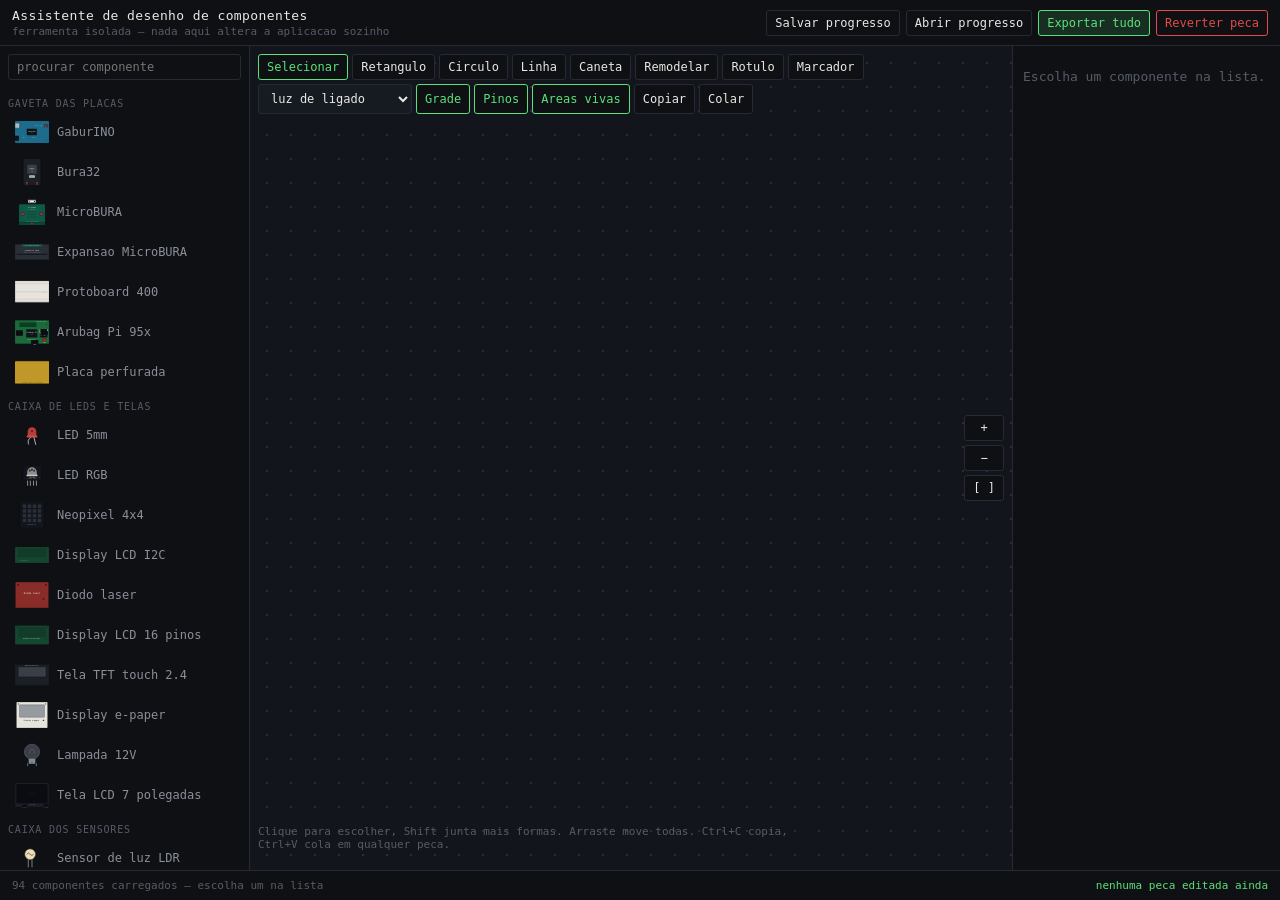
==== commit b8cb17f0: "eixos servos e missao led RGB" ====
--- a/ferramentas/assistente-desenho.html
+++ b/ferramentas/assistente-desenho.html
@@ -116,6 +116,7 @@
       <option value="eixo">eixo de giro</option>
       <option value="som">som</option>
       <option value="vibra">vibracao</option>
+      <option value="ajuste">painel de ajuste</option>
     </select>
     <button id="b-grade" class="on">Grade</button>
     <button id="b-pinos" class="on">Pinos</button>
@@ -138,7 +139,7 @@
   <span style="margin-left:auto" class="ok" id="conta"></span>
 </footer>
 
-<script id="dados-base" type="application/json">{"moveis":[{"id":"placas","nome":"Gaveta das placas"},{"id":"leds","nome":"Caixa de LEDs e telas"},{"id":"sensores","nome":"Caixa dos sensores"},{"id":"motores","nome":"Gaveta dos motores"},{"id":"energia","nome":"Caixa da energia"},{"id":"pequenos","nome":"Caixinha dos componentes"},{"id":"entradas","nome":"Caixa de botoes e chaves"},{"id":"som","nome":"Caixa do som"},{"id":"comunicacao","nome":"Caixa de comunicacao"},{"id":"extras","nome":"Gaveta das tranqueiras"}],"componentes":[{"id":"gaburino","nome":"GaburINO","caixa":"placas","w":672,"h":432,"arte":"placa-gaburino","pinos":[{"id":"tSCL","n":"SCL","rotulo":"Comunicacao I2C — linha de relogio (SCL)","x":624,"y":24,"r":"femea","papel":"i2c","lado":"baixo","furo":false,"grande":false},{"id":"tSDA","n":"SDA","rotulo":"Comunicacao I2C — linha de dados (SDA)","x":600,"y":24,"r":"femea","papel":"i2c","lado":"baixo","furo":false,"grande":false},{"id":"tAREF","n":"AREF","rotulo":"Referencia externa para o conversor analogico","x":576,"y":24,"r":"femea","papel":"sinal","lado":"baixo","furo":false,"grande":false},{"id":"tGND","n":"GND","rotulo":"Terra — retorno da corrente","x":552,"y":24,"r":"femea","papel":"gnd","lado":"baixo","furo":false,"grande":false},{"id":"t13","n":"13","rotulo":"Digital 13 — tambem SPI SCK e LED da placa","x":528,"y":24,"r":"femea","papel":"digital","lado":"baixo","furo":false,"grande":false},{"id":"t12","n":"12","rotulo":"Digital 12 — tambem SPI MISO","x":504,"y":24,"r":"femea","papel":"digital","lado":"baixo","furo":false,"grande":false},{"id":"t11","n":"~11","rotulo":"Digital 11 — PWM e SPI MOSI","x":480,"y":24,"r":"femea","papel":"pwm","lado":"baixo","furo":false,"grande":false},{"id":"t10","n":"~10","rotulo":"Digital 10 — PWM e SPI SS","x":456,"y":24,"r":"femea","papel":"pwm","lado":"baixo","furo":false,"grande":false},{"id":"t9","n":"~9","rotulo":"Digital 9 — PWM","x":432,"y":24,"r":"femea","papel":"pwm","lado":"baixo","furo":false,"grande":false},{"id":"t8","n":"8","rotulo":"Digital 8","x":408,"y":24,"r":"femea","papel":"digital","lado":"baixo","furo":false,"grande":false},{"id":"t7","n":"7","rotulo":"Digital 7","x":360,"y":24,"r":"femea","papel":"digital","lado":"baixo","furo":false,"grande":false},{"id":"t6","n":"~6","rotulo":"Digital 6 — PWM","x":336,"y":24,"r":"femea","papel":"pwm","lado":"baixo","furo":false,"grande":false},{"id":"t5","n":"~5","rotulo":"Digital 5 — PWM","x":312,"y":24,"r":"femea","papel":"pwm","lado":"baixo","furo":false,"grande":false},{"id":"t4","n":"4","rotulo":"Digital 4","x":288,"y":24,"r":"femea","papel":"digital","lado":"baixo","furo":false,"grande":false},{"id":"t3","n":"~3","rotulo":"Digital 3 — PWM e interrupcao externa","x":264,"y":24,"r":"femea","papel":"pwm","lado":"baixo","furo":false,"grande":false},{"id":"t2","n":"2","rotulo":"Digital 2 — interrupcao externa","x":240,"y":24,"r":"femea","papel":"digital","lado":"baixo","furo":false,"grande":false},{"id":"t1","n":"1","rotulo":"Digital 1 — TX da serial","x":216,"y":24,"r":"femea","papel":"digital","lado":"baixo","furo":false,"grande":false},{"id":"t0","n":"0","rotulo":"Digital 0 — RX da serial","x":192,"y":24,"r":"femea","papel":"digital","lado":"baixo","furo":false,"grande":false},{"id":"bIOREF0","n":"IOREF","rotulo":"Informa a tensao logica da placa para shields","x":96,"y":408,"r":"femea","papel":"sinal","lado":"cima","furo":false,"grande":false},{"id":"bRESET1","n":"RESET","rotulo":"Reinicia a placa quando puxado para o GND","x":120,"y":408,"r":"femea","papel":"sinal","lado":"cima","furo":false,"grande":false},{"id":"b3V32","n":"3V3","rotulo":"Saida de 3,3 volts — ate 150 mA","x":144,"y":408,"r":"femea","papel":"v+","lado":"cima","furo":false,"grande":false},{"id":"b5V3","n":"5V","rotulo":"Saida de 5 volts — vem do USB ou do regulador","x":168,"y":408,"r":"femea","papel":"v+","lado":"cima","furo":false,"grande":false},{"id":"bGND4","n":"GND","rotulo":"Terra","x":192,"y":408,"r":"femea","papel":"gnd","lado":"cima","furo":false,"grande":false},{"id":"bGND5","n":"GND","rotulo":"Terra","x":216,"y":408,"r":"femea","papel":"gnd","lado":"cima","furo":false,"grande":false},{"id":"bVIN6","n":"VIN","rotulo":"Entrada de alimentacao externa — precisa de 7 a 12 volts para o regulador trabalhar","x":240,"y":408,"r":"femea","papel":"v+","lado":"cima","furo":false,"grande":false},{"id":"jackP","n":"PWR+","rotulo":"Plugue de energia, pino central positivo — de 7 a 12 volts","x":24,"y":312,"r":"borne","papel":"v+","lado":"e","furo":false,"grande":false},{"id":"jackN","n":"PWR-","rotulo":"Plugue de energia, anel externo — terra","x":24,"y":360,"r":"borne","papel":"gnd","lado":"e","furo":false,"grande":false},{"id":"A0","n":"A0","rotulo":"Entrada analogica 0","x":312,"y":408,"r":"femea","papel":"analog","lado":"cima","furo":false,"grande":false},{"id":"A1","n":"A1","rotulo":"Entrada analogica 1","x":336,"y":408,"r":"femea","papel":"analog","lado":"cima","furo":false,"grande":false},{"id":"A2","n":"A2","rotulo":"Entrada analogica 2","x":360,"y":408,"r":"femea","papel":"analog","lado":"cima","furo":false,"grande":false},{"id":"A3","n":"A3","rotulo":"Entrada analogica 3","x":384,"y":408,"r":"femea","papel":"analog","lado":"cima","furo":false,"grande":false},{"id":"A4","n":"A4","rotulo":"Entrada analogica 4 — tambem SDA do I2C","x":408,"y":408,"r":"femea","papel":"i2c","lado":"cima","furo":false,"grande":false},{"id":"A5","n":"A5","rotulo":"Entrada analogica 5 — tambem SCL do I2C","x":432,"y":408,"r":"femea","papel":"i2c","lado":"cima","furo":false,"grande":false}],"svg":"<rect width=\"672\" height=\"432\" rx=\"14\" fill=\"#1D6C8C\" stroke=\"#0E4257\" stroke-width=\"3\"></rect><rect x=\"6\" y=\"48\" width=\"76\" height=\"86\" rx=\"4\" fill=\"#B9BEC6\" stroke=\"#7C828C\" stroke-width=\"2\"></rect><text x=\"44\" y=\"98\" font-family=\"monospace\" font-size=\"13\" font-weight=\"500\" fill=\"#31363E\" text-anchor=\"middle\">USB</text><rect x=\"0\" y=\"288\" width=\"76\" height=\"100\" rx=\"8\" fill=\"#101318\" stroke=\"#05060A\" stroke-width=\"2\"></rect><circle cx=\"38\" cy=\"338\" r=\"22\" fill=\"#05060A\"></circle><circle cx=\"38\" cy=\"338\" r=\"8\" fill=\"#6C727B\"></circle><text x=\"38\" y=\"272\" font-family=\"monospace\" font-size=\"11\" font-weight=\"500\" fill=\"#CFE4EE\" text-anchor=\"middle\">7-12V</text><rect x=\"232\" y=\"150\" width=\"200\" height=\"132\" rx=\"6\" fill=\"#101318\"></rect><text x=\"332\" y=\"208\" font-family=\"monospace\" font-size=\"30\" font-weight=\"500\" fill=\"#E8E8E4\" text-anchor=\"middle\">GaburINO</text><text x=\"332\" y=\"244\" font-family=\"monospace\" font-size=\"17\" font-weight=\"500\" fill=\"#8A8F98\" text-anchor=\"middle\">UNO</text><circle cx=\"470\" cy=\"330\" r=\"6\" fill=\"#4A1E1E\"></circle><text x=\"470\" y=\"362\" font-family=\"monospace\" font-size=\"12\" font-weight=\"500\" fill=\"#CFE4EE\" text-anchor=\"middle\">ON</text><circle cx=\"520\" cy=\"330\" r=\"6\" fill=\"#1E3A24\"></circle><text x=\"520\" y=\"362\" font-family=\"monospace\" font-size=\"12\" font-weight=\"500\" fill=\"#CFE4EE\" text-anchor=\"middle\">L</text><circle cx=\"120\" cy=\"70\" r=\"9\" fill=\"#0E4257\"></circle><circle cx=\"620\" cy=\"380\" r=\"9\" fill=\"#0E4257\"></circle><text x=\"470\" y=\"106\" font-family=\"monospace\" font-size=\"13\" font-weight=\"500\" fill=\"#CFE4EE\" text-anchor=\"middle\">DIGITAL (~ = PWM)</text><text x=\"168\" y=\"330\" font-family=\"monospace\" font-size=\"13\" font-weight=\"500\" fill=\"#CFE4EE\" text-anchor=\"middle\">POWER</text><text x=\"372\" y=\"330\" font-family=\"monospace\" font-size=\"13\" font-weight=\"500\" fill=\"#CFE4EE\" text-anchor=\"middle\">ANALOG IN</text><rect x=\"594\" y=\"91\" width=\"68\" height=\"62\" rx=\"4\" fill=\"#3A3F47\" stroke=\"#05060A\" stroke-width=\"2\" transform=\"translate(-15 -27)\"></rect><circle cx=\"612\" cy=\"100\" r=\"17\" fill=\"#75777a\" stroke=\"#05060A\" stroke-width=\"2\" transform=\"translate(0 -4)\"></circle><circle cx=\"470\" cy=\"331\" r=\"6\" fill=\"#4A1E1E\"/><circle cx=\"612\" cy=\"96\" r=\"22\" fill=\"#8A2C28\" stroke=\"#4A1614\" stroke-width=\"3\"/>       <circle cx=\"612\" cy=\"96\" r=\"13.2\" fill=\"#A33832\"/><text x=\"612\" y=\"134\" font-family=\"monospace\" font-size=\"11\" font-weight=\"500\" fill=\"#C9CDD3\" text-anchor=\"middle\">RESET</text>"},{"id":"bura32","nome":"Bura32","caixa":"placas","w":288,"h":432,"arte":"placa-bura32","pinos":[{"id":"e0","n":"3V3","rotulo":"Saida de 3,3 volts","x":24,"y":72,"r":"femea","papel":"v+","lado":"d","furo":false,"grande":false},{"id":"e1","n":"EN","rotulo":"Habilita a placa — puxar para o GND reinicia","x":24,"y":96,"r":"femea","papel":"sinal","lado":"d","furo":false,"grande":false},{"id":"e2","n":"36","rotulo":"GPIO 36 (VP) — SOMENTE entrada, nao aciona nada","x":24,"y":120,"r":"femea","papel":"so-entrada","lado":"d","furo":false,"grande":false},{"id":"e3","n":"39","rotulo":"GPIO 39 (VN) — SOMENTE entrada","x":24,"y":144,"r":"femea","papel":"so-entrada","lado":"d","furo":false,"grande":false},{"id":"e4","n":"34","rotulo":"GPIO 34 — SOMENTE entrada, com ADC","x":24,"y":168,"r":"femea","papel":"so-entrada","lado":"d","furo":false,"grande":false},{"id":"e5","n":"35","rotulo":"GPIO 35 — SOMENTE entrada, com ADC","x":24,"y":192,"r":"femea","papel":"so-entrada","lado":"d","furo":false,"grande":false},{"id":"e6","n":"32","rotulo":"GPIO 32 — digital, ADC e touch capacitivo","x":24,"y":216,"r":"femea","papel":"digital","lado":"d","furo":false,"grande":false},{"id":"e7","n":"33","rotulo":"GPIO 33 — digital, ADC e touch capacitivo","x":24,"y":240,"r":"femea","papel":"digital","lado":"d","furo":false,"grande":false},{"id":"e8","n":"25","rotulo":"GPIO 25 — digital e DAC 1 (saida analogica real)","x":24,"y":264,"r":"femea","papel":"digital","lado":"d","furo":false,"grande":false},{"id":"e9","n":"26","rotulo":"GPIO 26 — digital e DAC 2 (saida analogica real)","x":24,"y":288,"r":"femea","papel":"digital","lado":"d","furo":false,"grande":false},{"id":"e10","n":"27","rotulo":"GPIO 27 — digital e touch capacitivo","x":24,"y":312,"r":"femea","papel":"digital","lado":"d","furo":false,"grande":false},{"id":"e11","n":"14","rotulo":"GPIO 14 — digital e touch capacitivo","x":24,"y":336,"r":"femea","papel":"digital","lado":"d","furo":false,"grande":false},{"id":"e12","n":"12","rotulo":"GPIO 12 — digital e touch. Cuidado no boot","x":24,"y":360,"r":"femea","papel":"digital","lado":"d","furo":false,"grande":false},{"id":"e13","n":"13","rotulo":"GPIO 13 — digital e touch capacitivo","x":24,"y":384,"r":"femea","papel":"digital","lado":"d","furo":false,"grande":false},{"id":"e14","n":"GND","rotulo":"Terra","x":24,"y":408,"r":"femea","papel":"gnd","lado":"d","furo":false,"grande":false},{"id":"d0","n":"VIN","rotulo":"Entrada de 5 volts por alimentacao externa","x":264,"y":72,"r":"femea","papel":"v+","lado":"e","furo":false,"grande":false},{"id":"d1","n":"GND","rotulo":"Terra","x":264,"y":96,"r":"femea","papel":"gnd","lado":"e","furo":false,"grande":false},{"id":"d2","n":"23","rotulo":"GPIO 23 — SPI MOSI","x":264,"y":120,"r":"femea","papel":"spi","lado":"e","furo":false,"grande":false},{"id":"d3","n":"22","rotulo":"GPIO 22 — I2C SCL","x":264,"y":144,"r":"femea","papel":"i2c","lado":"e","furo":false,"grande":false},{"id":"d4","n":"TX","rotulo":"GPIO 1 — TX da serial","x":264,"y":168,"r":"femea","papel":"digital","lado":"e","furo":false,"grande":false},{"id":"d5","n":"RX","rotulo":"GPIO 3 — RX da serial","x":264,"y":192,"r":"femea","papel":"digital","lado":"e","furo":false,"grande":false},{"id":"d6","n":"21","rotulo":"GPIO 21 — I2C SDA","x":264,"y":216,"r":"femea","papel":"i2c","lado":"e","furo":false,"grande":false},{"id":"d7","n":"GND","rotulo":"Terra","x":264,"y":240,"r":"femea","papel":"gnd","lado":"e","furo":false,"grande":false},{"id":"d8","n":"19","rotulo":"GPIO 19 — SPI MISO","x":264,"y":264,"r":"femea","papel":"spi","lado":"e","furo":false,"grande":false},{"id":"d9","n":"18","rotulo":"GPIO 18 — SPI CLK","x":264,"y":288,"r":"femea","papel":"spi","lado":"e","furo":false,"grande":false},{"id":"d10","n":"5","rotulo":"GPIO 5 — SPI CS","x":264,"y":312,"r":"femea","papel":"spi","lado":"e","furo":false,"grande":false},{"id":"d11","n":"17","rotulo":"GPIO 17 — digital","x":264,"y":336,"r":"femea","papel":"digital","lado":"e","furo":false,"grande":false},{"id":"d12","n":"16","rotulo":"GPIO 16 — digital","x":264,"y":360,"r":"femea","papel":"digital","lado":"e","furo":false,"grande":false},{"id":"d13","n":"4","rotulo":"GPIO 4 — digital e touch capacitivo","x":264,"y":384,"r":"femea","papel":"digital","lado":"e","furo":false,"grande":false},{"id":"d14","n":"2","rotulo":"GPIO 2 — digital, touch e LED da placa","x":264,"y":408,"r":"femea","papel":"digital","lado":"e","furo":false,"grande":false}],"svg":"<rect width=\"288\" height=\"432\" rx=\"8\" fill=\"#1B1F26\" stroke=\"#0A0C11\" stroke-width=\"3\"></rect><rect x=\"66\" y=\"96\" width=\"156\" height=\"150\" rx=\"4\" fill=\"#3A3F47\"></rect><text x=\"144\" y=\"160\" font-family=\"monospace\" font-size=\"22\" font-weight=\"500\" fill=\"#E8E8E4\" text-anchor=\"middle\">BURA32</text><text x=\"144\" y=\"188\" font-family=\"monospace\" font-size=\"14\" font-weight=\"500\" fill=\"#8A8F98\" text-anchor=\"middle\">WROOM</text><text x=\"144\" y=\"216\" font-family=\"monospace\" font-size=\"14\" font-weight=\"500\" fill=\"#E0A73C\" text-anchor=\"middle\">3.3V</text><rect x=\"96\" y=\"270\" width=\"96\" height=\"42\" rx=\"4\" fill=\"#B9BEC6\"></rect><text x=\"144\" y=\"298\" font-family=\"monospace\" font-size=\"13\" font-weight=\"500\" fill=\"#31363E\" text-anchor=\"middle\">USB-C</text><circle cx=\"96\" cy=\"342\" r=\"6\" fill=\"#4A1E1E\"></circle><rect x=\"152\" y=\"330\" width=\"46\" height=\"24\" rx=\"3\" fill=\"#0A0C11\" transform=\"translate(-114 54)\"></rect><text x=\"175\" y=\"348\" font-family=\"monospace\" font-size=\"12\" font-weight=\"500\" fill=\"#8A8F98\" text-anchor=\"middle\" transform=\"translate(-114 53)\">EN</text><rect x=\"204\" y=\"330\" width=\"46\" height=\"24\" rx=\"3\" fill=\"#0A0C11\" transform=\"translate(1 53)\"></rect><text x=\"227\" y=\"348\" font-family=\"monospace\" font-size=\"10\" font-weight=\"500\" fill=\"#8A8F98\" text-anchor=\"middle\" transform=\"translate(0 51)\">BOOT</text><circle cx=\"97\" cy=\"344\" r=\"6\" fill=\"#4A1E1E\"/><circle cx=\"60\" cy=\"396\" r=\"20\" fill=\"#8A2C28\" stroke=\"#4A1614\" stroke-width=\"3\"/>       <circle cx=\"60\" cy=\"396\" r=\"12\" fill=\"#A33832\"/><text x=\"60\" y=\"432\" font-family=\"monospace\" font-size=\"11\" font-weight=\"500\" fill=\"#C9CDD3\" text-anchor=\"middle\">EN</text><circle cx=\"228\" cy=\"396\" r=\"20\" fill=\"#8A2C28\" stroke=\"#4A1614\" stroke-width=\"3\"/>       <circle cx=\"228\" cy=\"396\" r=\"12\" fill=\"#A33832\"/><text x=\"228\" y=\"432\" font-family=\"monospace\" font-size=\"11\" font-weight=\"500\" fill=\"#C9CDD3\" text-anchor=\"middle\">BOOT</text>"},{"id":"microbura","nome":"MicroBURA","caixa":"placas","w":480,"h":480,"arte":"placa-microbura","pinos":[{"id":"anel0","n":"P0","rotulo":"Anel P0 — digital, PWM e entrada analogica","x":72,"y":456,"r":"pad","papel":"digital","lado":"cima","furo":false,"grande":true},{"id":"anel1","n":"P1","rotulo":"Anel P1 — digital, PWM e entrada analogica","x":168,"y":456,"r":"pad","papel":"digital","lado":"cima","furo":false,"grande":true},{"id":"anel2","n":"P2","rotulo":"Anel P2 — digital, PWM e entrada analogica","x":264,"y":456,"r":"pad","papel":"digital","lado":"cima","furo":false,"grande":true},{"id":"anel3","n":"3V","rotulo":"Anel de 3,3 volts — so para carga pequena","x":360,"y":456,"r":"pad","papel":"v+","lado":"cima","furo":false,"grande":true},{"id":"anel4","n":"GND","rotulo":"Anel de terra","x":456,"y":456,"r":"pad","papel":"gnd","lado":"cima","furo":false,"grande":true},{"id":"batP","n":"BAT+","rotulo":"Conector de bateria, positivo — de 3 a 3,3 volts","x":192,"y":48,"r":"borne","papel":"v+","lado":"cima","furo":false,"grande":false},{"id":"batN","n":"BAT-","rotulo":"Conector de bateria, negativo — terra","x":288,"y":48,"r":"borne","papel":"gnd","lado":"cima","furo":false,"grande":false}],"svg":"<path d=\"M168 60h144v22H168z\" fill=\"#2A2E36\"></path><rect x=\"168\" y=\"24\" width=\"144\" height=\"40\" rx=\"6\" fill=\"#F2F2EE\" stroke=\"#8A8F98\" stroke-width=\"2\"></rect><rect x=\"180\" y=\"32\" width=\"24\" height=\"24\" rx=\"3\" fill=\"#E24B4A\"></rect><rect x=\"276\" y=\"32\" width=\"24\" height=\"24\" rx=\"3\" fill=\"#2A2E36\"></rect><text x=\"240\" y=\"14\" font-family=\"monospace\" font-size=\"12\" font-weight=\"500\" fill=\"#9FD8C6\" text-anchor=\"middle\">conector de bateria 3V</text><path d=\"M12 96h456a12 12 0 0112 12v320H0V108a12 12 0 0112-12z\" fill=\"#0F5A46\" stroke=\"#073024\" stroke-width=\"3\"></path><path d=\"M0 428h480v40a12 12 0 01-12 12H12a12 12 0 01-12-12z\" fill=\"#0B4536\"></path><text x=\"240\" y=\"168\" font-family=\"monospace\" font-size=\"26\" font-weight=\"500\" fill=\"#E8E8E4\" text-anchor=\"middle\">MicroBURA</text><text x=\"240\" y=\"194\" font-family=\"monospace\" font-size=\"14\" font-weight=\"500\" fill=\"#9FD8C6\" text-anchor=\"middle\">v2 — logica de 3,3 V</text><circle cx=\"168\" cy=\"228\" r=\"7\" fill=\"#3A1F1F\"></circle><circle cx=\"204\" cy=\"228\" r=\"7\" fill=\"#3A1F1F\"></circle><circle cx=\"240\" cy=\"228\" r=\"7\" fill=\"#3A1F1F\"></circle><circle cx=\"276\" cy=\"228\" r=\"7\" fill=\"#3A1F1F\"></circle><circle cx=\"312\" cy=\"228\" r=\"7\" fill=\"#3A1F1F\"></circle><circle cx=\"168\" cy=\"258\" r=\"7\" fill=\"#3A1F1F\"></circle><circle cx=\"204\" cy=\"258\" r=\"7\" fill=\"#3A1F1F\"></circle><circle cx=\"240\" cy=\"258\" r=\"7\" fill=\"#3A1F1F\"></circle><circle cx=\"276\" cy=\"258\" r=\"7\" fill=\"#3A1F1F\"></circle><circle cx=\"312\" cy=\"258\" r=\"7\" fill=\"#3A1F1F\"></circle><circle cx=\"168\" cy=\"288\" r=\"7\" fill=\"#3A1F1F\"></circle><circle cx=\"204\" cy=\"288\" r=\"7\" fill=\"#3A1F1F\"></circle><circle cx=\"240\" cy=\"288\" r=\"7\" fill=\"#3A1F1F\"></circle><circle cx=\"276\" cy=\"288\" r=\"7\" fill=\"#3A1F1F\"></circle><circle cx=\"312\" cy=\"288\" r=\"7\" fill=\"#3A1F1F\"></circle><circle cx=\"168\" cy=\"318\" r=\"7\" fill=\"#3A1F1F\"></circle><circle cx=\"204\" cy=\"318\" r=\"7\" fill=\"#3A1F1F\"></circle><circle cx=\"240\" cy=\"318\" r=\"7\" fill=\"#3A1F1F\"></circle><circle cx=\"276\" cy=\"318\" r=\"7\" fill=\"#3A1F1F\"></circle><circle cx=\"312\" cy=\"318\" r=\"7\" fill=\"#3A1F1F\"></circle><circle cx=\"168\" cy=\"348\" r=\"7\" fill=\"#3A1F1F\"></circle><circle cx=\"204\" cy=\"348\" r=\"7\" fill=\"#3A1F1F\"></circle><circle cx=\"240\" cy=\"348\" r=\"7\" fill=\"#3A1F1F\"></circle><circle cx=\"276\" cy=\"348\" r=\"7\" fill=\"#3A1F1F\"></circle><circle cx=\"312\" cy=\"348\" r=\"7\" fill=\"#3A1F1F\"></circle><rect x=\"36\" y=\"246\" width=\"60\" height=\"60\" rx=\"8\" fill=\"#1B1F26\"></rect><text x=\"66\" y=\"288\" font-family=\"monospace\" font-size=\"20\" font-weight=\"500\" fill=\"#E8E8E4\" text-anchor=\"middle\">A</text><rect x=\"384\" y=\"246\" width=\"60\" height=\"60\" rx=\"8\" fill=\"#1B1F26\"></rect><text x=\"414\" y=\"288\" font-family=\"monospace\" font-size=\"20\" font-weight=\"500\" fill=\"#E8E8E4\" text-anchor=\"middle\">B</text><circle cx=\"432\" cy=\"168\" r=\"6\" fill=\"#4A1E1E\"></circle><text x=\"240\" y=\"416\" font-family=\"monospace\" font-size=\"12\" font-weight=\"500\" fill=\"#7FC0AC\" text-anchor=\"middle\">so os cinco aneis vem liberados</text><circle cx=\"433\" cy=\"165\" r=\"6\" fill=\"#4A1E1E\"/>"},{"id":"expansao-microbura","nome":"Expansao MicroBURA","caixa":"placas","w":480,"h":216,"arte":"expansao","pinos":[{"id":"P3","n":"P3","rotulo":"P3 — GPIO liberado pela expansao","x":48,"y":168,"r":"macho","papel":"digital","lado":"cima","furo":false,"grande":false},{"id":"P4","n":"P4","rotulo":"P4 — GPIO liberado pela expansao","x":72,"y":168,"r":"macho","papel":"digital","lado":"cima","furo":false,"grande":false},{"id":"P6","n":"P6","rotulo":"P6 — GPIO liberado pela expansao","x":96,"y":168,"r":"macho","papel":"digital","lado":"cima","furo":false,"grande":false},{"id":"P7","n":"P7","rotulo":"P7 — GPIO liberado pela expansao","x":120,"y":168,"r":"macho","papel":"digital","lado":"cima","furo":false,"grande":false},{"id":"P8","n":"P8","rotulo":"P8 — GPIO liberado pela expansao","x":144,"y":168,"r":"macho","papel":"digital","lado":"cima","furo":false,"grande":false},{"id":"P9","n":"P9","rotulo":"P9 — GPIO liberado pela expansao","x":168,"y":168,"r":"macho","papel":"digital","lado":"cima","furo":false,"grande":false},{"id":"P10","n":"P10","rotulo":"P10 — GPIO liberado pela expansao","x":192,"y":168,"r":"macho","papel":"digital","lado":"cima","furo":false,"grande":false},{"id":"P12","n":"P12","rotulo":"P12 — GPIO liberado pela expansao","x":216,"y":168,"r":"macho","papel":"digital","lado":"cima","furo":false,"grande":false},{"id":"P16","n":"P16","rotulo":"P16 — GPIO liberado pela expansao","x":240,"y":168,"r":"macho","papel":"digital","lado":"cima","furo":false,"grande":false},{"id":"P19","n":"P19","rotulo":"P19 — linha do I2C","x":264,"y":168,"r":"macho","papel":"i2c","lado":"cima","furo":false,"grande":false},{"id":"P20","n":"P20","rotulo":"P20 — linha do I2C","x":288,"y":168,"r":"macho","papel":"i2c","lado":"cima","furo":false,"grande":false},{"id":"esp0","n":"P0","rotulo":"P0 repetido pela expansao","x":336,"y":168,"r":"macho","papel":"digital","lado":"cima","furo":false,"grande":false},{"id":"esp1","n":"P1","rotulo":"P1 repetido pela expansao","x":360,"y":168,"r":"macho","papel":"digital","lado":"cima","furo":false,"grande":false},{"id":"esp2","n":"P2","rotulo":"P2 repetido pela expansao","x":384,"y":168,"r":"macho","papel":"digital","lado":"cima","furo":false,"grande":false},{"id":"esp3","n":"3V","rotulo":"3V repetido pela expansao","x":408,"y":168,"r":"macho","papel":"v+","lado":"cima","furo":false,"grande":false},{"id":"esp4","n":"GND","rotulo":"GND repetido pela expansao","x":432,"y":168,"r":"macho","papel":"gnd","lado":"cima","furo":false,"grande":false}],"svg":"<rect width=\"480\" height=\"216\" rx=\"8\" fill=\"#2A2E36\" stroke=\"#101318\" stroke-width=\"3\"></rect><path d=\"M96 0h288v34H96z\" fill=\"#0F5A46\"></path><text x=\"240\" y=\"24\" font-family=\"monospace\" font-size=\"12\" font-weight=\"500\" fill=\"#9FD8C6\" text-anchor=\"middle\">encaixa embaixo da MicroBURA</text><text x=\"240\" y=\"88\" font-family=\"monospace\" font-size=\"20\" font-weight=\"500\" fill=\"#E8E8E4\" text-anchor=\"middle\">EXPANSAO DE PINOS</text><text x=\"240\" y=\"116\" font-family=\"monospace\" font-size=\"13\" font-weight=\"500\" fill=\"#8A8F98\" text-anchor=\"middle\">libera P3 a P20 em pinos machos</text><rect x=\"24\" y=\"132\" width=\"432\" height=\"14\" rx=\"3\" fill=\"#101318\"></rect>"},{"id":"protoboard","nome":"Protoboard 400","caixa":"placas","w":768,"h":504,"arte":"protoboard","pinos":[{"id":"sup+0","n":"+","rotulo":"Trilho positivo de cima — atravessa a placa inteira","x":24,"y":24,"r":"femea","papel":"terminal","lado":"baixo","furo":true,"grande":false},{"id":"sup-0","n":"-","rotulo":"Trilho negativo de cima — atravessa a placa inteira","x":24,"y":48,"r":"femea","papel":"terminal","lado":"baixo","furo":true,"grande":false},{"id":"A0","n":"A1","rotulo":"Coluna 1, lado de cima — os cinco furos 1A ate 1E sao o mesmo ponto","x":24,"y":120,"r":"femea","papel":"terminal","lado":"baixo","furo":true,"grande":false},{"id":"B0","n":"B1","rotulo":"Coluna 1, lado de cima — os cinco furos 1A ate 1E sao o mesmo ponto","x":24,"y":144,"r":"femea","papel":"terminal","lado":"baixo","furo":true,"grande":false},{"id":"C0","n":"C1","rotulo":"Coluna 1, lado de cima — os cinco furos 1A ate 1E sao o mesmo ponto","x":24,"y":168,"r":"femea","papel":"terminal","lado":"baixo","furo":true,"grande":false},{"id":"D0","n":"D1","rotulo":"Coluna 1, lado de cima — os cinco furos 1A ate 1E sao o mesmo ponto","x":24,"y":192,"r":"femea","papel":"terminal","lado":"baixo","furo":true,"grande":false},{"id":"E0","n":"E1","rotulo":"Coluna 1, lado de cima — os cinco furos 1A ate 1E sao o mesmo ponto","x":24,"y":216,"r":"femea","papel":"terminal","lado":"baixo","furo":true,"grande":false},{"id":"F0","n":"F1","rotulo":"Coluna 1, lado de baixo — os cinco furos 1F ate 1J sao o mesmo ponto","x":24,"y":288,"r":"femea","papel":"terminal","lado":"baixo","furo":true,"grande":false},{"id":"G0","n":"G1","rotulo":"Coluna 1, lado de baixo — os cinco furos 1F ate 1J sao o mesmo ponto","x":24,"y":312,"r":"femea","papel":"terminal","lado":"baixo","furo":true,"grande":false},{"id":"H0","n":"H1","rotulo":"Coluna 1, lado de baixo — os cinco furos 1F ate 1J sao o mesmo ponto","x":24,"y":336,"r":"femea","papel":"terminal","lado":"baixo","furo":true,"grande":false},{"id":"I0","n":"I1","rotulo":"Coluna 1, lado de baixo — os cinco furos 1F ate 1J sao o mesmo ponto","x":24,"y":360,"r":"femea","papel":"terminal","lado":"baixo","furo":true,"grande":false},{"id":"J0","n":"J1","rotulo":"Coluna 1, lado de baixo — os cinco furos 1F ate 1J sao o mesmo ponto","x":24,"y":384,"r":"femea","papel":"terminal","lado":"baixo","furo":true,"grande":false},{"id":"inf+0","n":"+","rotulo":"Trilho positivo de baixo","x":24,"y":432,"r":"femea","papel":"terminal","lado":"baixo","furo":true,"grande":false},{"id":"inf-0","n":"-","rotulo":"Trilho negativo de baixo","x":24,"y":456,"r":"femea","papel":"terminal","lado":"baixo","furo":true,"grande":false},{"id":"sup+1","n":"+","rotulo":"Trilho positivo de cima — atravessa a placa inteira","x":48,"y":24,"r":"femea","papel":"terminal","lado":"baixo","furo":true,"grande":false},{"id":"sup-1","n":"-","rotulo":"Trilho negativo de cima — atravessa a placa inteira","x":48,"y":48,"r":"femea","papel":"terminal","lado":"baixo","furo":true,"grande":false},{"id":"A1","n":"A2","rotulo":"Coluna 2, lado de cima — os cinco furos 2A ate 2E sao o mesmo ponto","x":48,"y":120,"r":"femea","papel":"terminal","lado":"baixo","furo":true,"grande":false},{"id":"B1","n":"B2","rotulo":"Coluna 2, lado de cima — os cinco furos 2A ate 2E sao o mesmo ponto","x":48,"y":144,"r":"femea","papel":"terminal","lado":"baixo","furo":true,"grande":false},{"id":"C1","n":"C2","rotulo":"Coluna 2, lado de cima — os cinco furos 2A ate 2E sao o mesmo ponto","x":48,"y":168,"r":"femea","papel":"terminal","lado":"baixo","furo":true,"grande":false},{"id":"D1","n":"D2","rotulo":"Coluna 2, lado de cima — os cinco furos 2A ate 2E sao o mesmo ponto","x":48,"y":192,"r":"femea","papel":"terminal","lado":"baixo","furo":true,"grande":false},{"id":"E1","n":"E2","rotulo":"Coluna 2, lado de cima — os cinco furos 2A ate 2E sao o mesmo ponto","x":48,"y":216,"r":"femea","papel":"terminal","lado":"baixo","furo":true,"grande":false},{"id":"F1","n":"F2","rotulo":"Coluna 2, lado de baixo — os cinco furos 2F ate 2J sao o mesmo ponto","x":48,"y":288,"r":"femea","papel":"terminal","lado":"baixo","furo":true,"grande":false},{"id":"G1","n":"G2","rotulo":"Coluna 2, lado de baixo — os cinco furos 2F ate 2J sao o mesmo ponto","x":48,"y":312,"r":"femea","papel":"terminal","lado":"baixo","furo":true,"grande":false},{"id":"H1","n":"H2","rotulo":"Coluna 2, lado de baixo — os cinco furos 2F ate 2J sao o mesmo ponto","x":48,"y":336,"r":"femea","papel":"terminal","lado":"baixo","furo":true,"grande":false},{"id":"I1","n":"I2","rotulo":"Coluna 2, lado de baixo — os cinco furos 2F ate 2J sao o mesmo ponto","x":48,"y":360,"r":"femea","papel":"terminal","lado":"baixo","furo":true,"grande":false},{"id":"J1","n":"J2","rotulo":"Coluna 2, lado de baixo — os cinco furos 2F ate 2J sao o mesmo ponto","x":48,"y":384,"r":"femea","papel":"terminal","lado":"baixo","furo":true,"grande":false},{"id":"inf+1","n":"+","rotulo":"Trilho positivo de baixo","x":48,"y":432,"r":"femea","papel":"terminal","lado":"baixo","furo":true,"grande":false},{"id":"inf-1","n":"-","rotulo":"Trilho negativo de baixo","x":48,"y":456,"r":"femea","papel":"terminal","lado":"baixo","furo":true,"grande":false},{"id":"sup+2","n":"+","rotulo":"Trilho positivo de cima — atravessa a placa inteira","x":72,"y":24,"r":"femea","papel":"terminal","lado":"baixo","furo":true,"grande":false},{"id":"sup-2","n":"-","rotulo":"Trilho negativo de cima — atravessa a placa inteira","x":72,"y":48,"r":"femea","papel":"terminal","lado":"baixo","furo":true,"grande":false},{"id":"A2","n":"A3","rotulo":"Coluna 3, lado de cima — os cinco furos 3A ate 3E sao o mesmo ponto","x":72,"y":120,"r":"femea","papel":"terminal","lado":"baixo","furo":true,"grande":false},{"id":"B2","n":"B3","rotulo":"Coluna 3, lado de cima — os cinco furos 3A ate 3E sao o mesmo ponto","x":72,"y":144,"r":"femea","papel":"terminal","lado":"baixo","furo":true,"grande":false},{"id":"C2","n":"C3","rotulo":"Coluna 3, lado de cima — os cinco furos 3A ate 3E sao o mesmo ponto","x":72,"y":168,"r":"femea","papel":"terminal","lado":"baixo","furo":true,"grande":false},{"id":"D2","n":"D3","rotulo":"Coluna 3, lado de cima — os cinco furos 3A ate 3E sao o mesmo ponto","x":72,"y":192,"r":"femea","papel":"terminal","lado":"baixo","furo":true,"grande":false},{"id":"E2","n":"E3","rotulo":"Coluna 3, lado de cima — os cinco furos 3A ate 3E sao o mesmo ponto","x":72,"y":216,"r":"femea","papel":"terminal","lado":"baixo","furo":true,"grande":false},{"id":"F2","n":"F3","rotulo":"Coluna 3, lado de baixo — os cinco furos 3F ate 3J sao o mesmo ponto","x":72,"y":288,"r":"femea","papel":"terminal","lado":"baixo","furo":true,"grande":false},{"id":"G2","n":"G3","rotulo":"Coluna 3, lado de baixo — os cinco furos 3F ate 3J sao o mesmo ponto","x":72,"y":312,"r":"femea","papel":"terminal","lado":"baixo","furo":true,"grande":false},{"id":"H2","n":"H3","rotulo":"Coluna 3, lado de baixo — os cinco furos 3F ate 3J sao o mesmo ponto","x":72,"y":336,"r":"femea","papel":"terminal","lado":"baixo","furo":true,"grande":false},{"id":"I2","n":"I3","rotulo":"Coluna 3, lado de baixo — os cinco furos 3F ate 3J sao o mesmo ponto","x":72,"y":360,"r":"femea","papel":"terminal","lado":"baixo","furo":true,"grande":false},{"id":"J2","n":"J3","rotulo":"Coluna 3, lado de baixo — os cinco furos 3F ate 3J sao o mesmo ponto","x":72,"y":384,"r":"femea","papel":"terminal","lado":"baixo","furo":true,"grande":false},{"id":"inf+2","n":"+","rotulo":"Trilho positivo de baixo","x":72,"y":432,"r":"femea","papel":"terminal","lado":"baixo","furo":true,"grande":false},{"id":"inf-2","n":"-","rotulo":"Trilho negativo de baixo","x":72,"y":456,"r":"femea","papel":"terminal","lado":"baixo","furo":true,"grande":false},{"id":"sup+3","n":"+","rotulo":"Trilho positivo de cima — atravessa a placa inteira","x":96,"y":24,"r":"femea","papel":"terminal","lado":"baixo","furo":true,"grande":false},{"id":"sup-3","n":"-","rotulo":"Trilho negativo de cima — atravessa a placa inteira","x":96,"y":48,"r":"femea","papel":"terminal","lado":"baixo","furo":true,"grande":false},{"id":"A3","n":"A4","rotulo":"Coluna 4, lado de cima — os cinco furos 4A ate 4E sao o mesmo ponto","x":96,"y":120,"r":"femea","papel":"terminal","lado":"baixo","furo":true,"grande":false},{"id":"B3","n":"B4","rotulo":"Coluna 4, lado de cima — os cinco furos 4A ate 4E sao o mesmo ponto","x":96,"y":144,"r":"femea","papel":"terminal","lado":"baixo","furo":true,"grande":false},{"id":"C3","n":"C4","rotulo":"Coluna 4, lado de cima — os cinco furos 4A ate 4E sao o mesmo ponto","x":96,"y":168,"r":"femea","papel":"terminal","lado":"baixo","furo":true,"grande":false},{"id":"D3","n":"D4","rotulo":"Coluna 4, lado de cima — os cinco furos 4A ate 4E sao o mesmo ponto","x":96,"y":192,"r":"femea","papel":"terminal","lado":"baixo","furo":true,"grande":false},{"id":"E3","n":"E4","rotulo":"Coluna 4, lado de cima — os cinco furos 4A ate 4E sao o mesmo ponto","x":96,"y":216,"r":"femea","papel":"terminal","lado":"baixo","furo":true,"grande":false},{"id":"F3","n":"F4","rotulo":"Coluna 4, lado de baixo — os cinco furos 4F ate 4J sao o mesmo ponto","x":96,"y":288,"r":"femea","papel":"terminal","lado":"baixo","furo":true,"grande":false},{"id":"G3","n":"G4","rotulo":"Coluna 4, lado de baixo — os cinco furos 4F ate 4J sao o mesmo ponto","x":96,"y":312,"r":"femea","papel":"terminal","lado":"baixo","furo":true,"grande":false},{"id":"H3","n":"H4","rotulo":"Coluna 4, lado de baixo — os cinco furos 4F ate 4J sao o mesmo ponto","x":96,"y":336,"r":"femea","papel":"terminal","lado":"baixo","furo":true,"grande":false},{"id":"I3","n":"I4","rotulo":"Coluna 4, lado de baixo — os cinco furos 4F ate 4J sao o mesmo ponto","x":96,"y":360,"r":"femea","papel":"terminal","lado":"baixo","furo":true,"grande":false},{"id":"J3","n":"J4","rotulo":"Coluna 4, lado de baixo — os cinco furos 4F ate 4J sao o mesmo ponto","x":96,"y":384,"r":"femea","papel":"terminal","lado":"baixo","furo":true,"grande":false},{"id":"inf+3","n":"+","rotulo":"Trilho positivo de baixo","x":96,"y":432,"r":"femea","papel":"terminal","lado":"baixo","furo":true,"grande":false},{"id":"inf-3","n":"-","rotulo":"Trilho negativo de baixo","x":96,"y":456,"r":"femea","papel":"terminal","lado":"baixo","furo":true,"grande":false},{"id":"sup+4","n":"+","rotulo":"Trilho positivo de cima — atravessa a placa inteira","x":120,"y":24,"r":"femea","papel":"terminal","lado":"baixo","furo":true,"grande":false},{"id":"sup-4","n":"-","rotulo":"Trilho negativo de cima — atravessa a placa inteira","x":120,"y":48,"r":"femea","papel":"terminal","lado":"baixo","furo":true,"grande":false},{"id":"A4","n":"A5","rotulo":"Coluna 5, lado de cima — os cinco furos 5A ate 5E sao o mesmo ponto","x":120,"y":120,"r":"femea","papel":"terminal","lado":"baixo","furo":true,"grande":false},{"id":"B4","n":"B5","rotulo":"Coluna 5, lado de cima — os cinco furos 5A ate 5E sao o mesmo ponto","x":120,"y":144,"r":"femea","papel":"terminal","lado":"baixo","furo":true,"grande":false},{"id":"C4","n":"C5","rotulo":"Coluna 5, lado de cima — os cinco furos 5A ate 5E sao o mesmo ponto","x":120,"y":168,"r":"femea","papel":"terminal","lado":"baixo","furo":true,"grande":false},{"id":"D4","n":"D5","rotulo":"Coluna 5, lado de cima — os cinco furos 5A ate 5E sao o mesmo ponto","x":120,"y":192,"r":"femea","papel":"terminal","lado":"baixo","furo":true,"grande":false},{"id":"E4","n":"E5","rotulo":"Coluna 5, lado de cima — os cinco furos 5A ate 5E sao o mesmo ponto","x":120,"y":216,"r":"femea","papel":"terminal","lado":"baixo","furo":true,"grande":false},{"id":"F4","n":"F5","rotulo":"Coluna 5, lado de baixo — os cinco furos 5F ate 5J sao o mesmo ponto","x":120,"y":288,"r":"femea","papel":"terminal","lado":"baixo","furo":true,"grande":false},{"id":"G4","n":"G5","rotulo":"Coluna 5, lado de baixo — os cinco furos 5F ate 5J sao o mesmo ponto","x":120,"y":312,"r":"femea","papel":"terminal","lado":"baixo","furo":true,"grande":false},{"id":"H4","n":"H5","rotulo":"Coluna 5, lado de baixo — os cinco furos 5F ate 5J sao o mesmo ponto","x":120,"y":336,"r":"femea","papel":"terminal","lado":"baixo","furo":true,"grande":false},{"id":"I4","n":"I5","rotulo":"Coluna 5, lado de baixo — os cinco furos 5F ate 5J sao o mesmo ponto","x":120,"y":360,"r":"femea","papel":"terminal","lado":"baixo","furo":true,"grande":false},{"id":"J4","n":"J5","rotulo":"Coluna 5, lado de baixo — os cinco furos 5F ate 5J sao o mesmo ponto","x":120,"y":384,"r":"femea","papel":"terminal","lado":"baixo","furo":true,"grande":false},{"id":"inf+4","n":"+","rotulo":"Trilho positivo de baixo","x":120,"y":432,"r":"femea","papel":"terminal","lado":"baixo","furo":true,"grande":false},{"id":"inf-4","n":"-","rotulo":"Trilho negativo de baixo","x":120,"y":456,"r":"femea","papel":"terminal","lado":"baixo","furo":true,"grande":false},{"id":"sup+5","n":"+","rotulo":"Trilho positivo de cima — atravessa a placa inteira","x":144,"y":24,"r":"femea","papel":"terminal","lado":"baixo","furo":true,"grande":false},{"id":"sup-5","n":"-","rotulo":"Trilho negativo de cima — atravessa a placa inteira","x":144,"y":48,"r":"femea","papel":"terminal","lado":"baixo","furo":true,"grande":false},{"id":"A5","n":"A6","rotulo":"Coluna 6, lado de cima — os cinco furos 6A ate 6E sao o mesmo ponto","x":144,"y":120,"r":"femea","papel":"terminal","lado":"baixo","furo":true,"grande":false},{"id":"B5","n":"B6","rotulo":"Coluna 6, lado de cima — os cinco furos 6A ate 6E sao o mesmo ponto","x":144,"y":144,"r":"femea","papel":"terminal","lado":"baixo","furo":true,"grande":false},{"id":"C5","n":"C6","rotulo":"Coluna 6, lado de cima — os cinco furos 6A ate 6E sao o mesmo ponto","x":144,"y":168,"r":"femea","papel":"terminal","lado":"baixo","furo":true,"grande":false},{"id":"D5","n":"D6","rotulo":"Coluna 6, lado de cima — os cinco furos 6A ate 6E sao o mesmo ponto","x":144,"y":192,"r":"femea","papel":"terminal","lado":"baixo","furo":true,"grande":false},{"id":"E5","n":"E6","rotulo":"Coluna 6, lado de cima — os cinco furos 6A ate 6E sao o mesmo ponto","x":144,"y":216,"r":"femea","papel":"terminal","lado":"baixo","furo":true,"grande":false},{"id":"F5","n":"F6","rotulo":"Coluna 6, lado de baixo — os cinco furos 6F ate 6J sao o mesmo ponto","x":144,"y":288,"r":"femea","papel":"terminal","lado":"baixo","furo":true,"grande":false},{"id":"G5","n":"G6","rotulo":"Coluna 6, lado de baixo — os cinco furos 6F ate 6J sao o mesmo ponto","x":144,"y":312,"r":"femea","papel":"terminal","lado":"baixo","furo":true,"grande":false},{"id":"H5","n":"H6","rotulo":"Coluna 6, lado de baixo — os cinco furos 6F ate 6J sao o mesmo ponto","x":144,"y":336,"r":"femea","papel":"terminal","lado":"baixo","furo":true,"grande":false},{"id":"I5","n":"I6","rotulo":"Coluna 6, lado de baixo — os cinco furos 6F ate 6J sao o mesmo ponto","x":144,"y":360,"r":"femea","papel":"terminal","lado":"baixo","furo":true,"grande":false},{"id":"J5","n":"J6","rotulo":"Coluna 6, lado de baixo — os cinco furos 6F ate 6J sao o mesmo ponto","x":144,"y":384,"r":"femea","papel":"terminal","lado":"baixo","furo":true,"grande":false},{"id":"inf+5","n":"+","rotulo":"Trilho positivo de baixo","x":144,"y":432,"r":"femea","papel":"terminal","lado":"baixo","furo":true,"grande":false},{"id":"inf-5","n":"-","rotulo":"Trilho negativo de baixo","x":144,"y":456,"r":"femea","papel":"terminal","lado":"baixo","furo":true,"grande":false},{"id":"sup+6","n":"+","rotulo":"Trilho positivo de cima — atravessa a placa inteira","x":168,"y":24,"r":"femea","papel":"terminal","lado":"baixo","furo":true,"grande":false},{"id":"sup-6","n":"-","rotulo":"Trilho negativo de cima — atravessa a placa inteira","x":168,"y":48,"r":"femea","papel":"terminal","lado":"baixo","furo":true,"grande":false},{"id":"A6","n":"A7","rotulo":"Coluna 7, lado de cima — os cinco furos 7A ate 7E sao o mesmo ponto","x":168,"y":120,"r":"femea","papel":"terminal","lado":"baixo","furo":true,"grande":false},{"id":"B6","n":"B7","rotulo":"Coluna 7, lado de cima — os cinco furos 7A ate 7E sao o mesmo ponto","x":168,"y":144,"r":"femea","papel":"terminal","lado":"baixo","furo":true,"grande":false},{"id":"C6","n":"C7","rotulo":"Coluna 7, lado de cima — os cinco furos 7A ate 7E sao o mesmo ponto","x":168,"y":168,"r":"femea","papel":"terminal","lado":"baixo","furo":true,"grande":false},{"id":"D6","n":"D7","rotulo":"Coluna 7, lado de cima — os cinco furos 7A ate 7E sao o mesmo ponto","x":168,"y":192,"r":"femea","papel":"terminal","lado":"baixo","furo":true,"grande":false},{"id":"E6","n":"E7","rotulo":"Coluna 7, lado de cima — os cinco furos 7A ate 7E sao o mesmo ponto","x":168,"y":216,"r":"femea","papel":"terminal","lado":"baixo","furo":true,"grande":false},{"id":"F6","n":"F7","rotulo":"Coluna 7, lado de baixo — os cinco furos 7F ate 7J sao o mesmo ponto","x":168,"y":288,"r":"femea","papel":"terminal","lado":"baixo","furo":true,"grande":false},{"id":"G6","n":"G7","rotulo":"Coluna 7, lado de baixo — os cinco furos 7F ate 7J sao o mesmo ponto","x":168,"y":312,"r":"femea","papel":"terminal","lado":"baixo","furo":true,"grande":false},{"id":"H6","n":"H7","rotulo":"Coluna 7, lado de baixo — os cinco furos 7F ate 7J sao o mesmo ponto","x":168,"y":336,"r":"femea","papel":"terminal","lado":"baixo","furo":true,"grande":false},{"id":"I6","n":"I7","rotulo":"Coluna 7, lado de baixo — os cinco furos 7F ate 7J sao o mesmo ponto","x":168,"y":360,"r":"femea","papel":"terminal","lado":"baixo","furo":true,"grande":false},{"id":"J6","n":"J7","rotulo":"Coluna 7, lado de baixo — os cinco furos 7F ate 7J sao o mesmo ponto","x":168,"y":384,"r":"femea","papel":"terminal","lado":"baixo","furo":true,"grande":false},{"id":"inf+6","n":"+","rotulo":"Trilho positivo de baixo","x":168,"y":432,"r":"femea","papel":"terminal","lado":"baixo","furo":true,"grande":false},{"id":"inf-6","n":"-","rotulo":"Trilho negativo de baixo","x":168,"y":456,"r":"femea","papel":"terminal","lado":"baixo","furo":true,"grande":false},{"id":"sup+7","n":"+","rotulo":"Trilho positivo de cima — atravessa a placa inteira","x":192,"y":24,"r":"femea","papel":"terminal","lado":"baixo","furo":true,"grande":false},{"id":"sup-7","n":"-","rotulo":"Trilho negativo de cima — atravessa a placa inteira","x":192,"y":48,"r":"femea","papel":"terminal","lado":"baixo","furo":true,"grande":false},{"id":"A7","n":"A8","rotulo":"Coluna 8, lado de cima — os cinco furos 8A ate 8E sao o mesmo ponto","x":192,"y":120,"r":"femea","papel":"terminal","lado":"baixo","furo":true,"grande":false},{"id":"B7","n":"B8","rotulo":"Coluna 8, lado de cima — os cinco furos 8A ate 8E sao o mesmo ponto","x":192,"y":144,"r":"femea","papel":"terminal","lado":"baixo","furo":true,"grande":false},{"id":"C7","n":"C8","rotulo":"Coluna 8, lado de cima — os cinco furos 8A ate 8E sao o mesmo ponto","x":192,"y":168,"r":"femea","papel":"terminal","lado":"baixo","furo":true,"grande":false},{"id":"D7","n":"D8","rotulo":"Coluna 8, lado de cima — os cinco furos 8A ate 8E sao o mesmo ponto","x":192,"y":192,"r":"femea","papel":"terminal","lado":"baixo","furo":true,"grande":false},{"id":"E7","n":"E8","rotulo":"Coluna 8, lado de cima — os cinco furos 8A ate 8E sao o mesmo ponto","x":192,"y":216,"r":"femea","papel":"terminal","lado":"baixo","furo":true,"grande":false},{"id":"F7","n":"F8","rotulo":"Coluna 8, lado de baixo — os cinco furos 8F ate 8J sao o mesmo ponto","x":192,"y":288,"r":"femea","papel":"terminal","lado":"baixo","furo":true,"grande":false},{"id":"G7","n":"G8","rotulo":"Coluna 8, lado de baixo — os cinco furos 8F ate 8J sao o mesmo ponto","x":192,"y":312,"r":"femea","papel":"terminal","lado":"baixo","furo":true,"grande":false},{"id":"H7","n":"H8","rotulo":"Coluna 8, lado de baixo — os cinco furos 8F ate 8J sao o mesmo ponto","x":192,"y":336,"r":"femea","papel":"terminal","lado":"baixo","furo":true,"grande":false},{"id":"I7","n":"I8","rotulo":"Coluna 8, lado de baixo — os cinco furos 8F ate 8J sao o mesmo ponto","x":192,"y":360,"r":"femea","papel":"terminal","lado":"baixo","furo":true,"grande":false},{"id":"J7","n":"J8","rotulo":"Coluna 8, lado de baixo — os cinco furos 8F ate 8J sao o mesmo ponto","x":192,"y":384,"r":"femea","papel":"terminal","lado":"baixo","furo":true,"grande":false},{"id":"inf+7","n":"+","rotulo":"Trilho positivo de baixo","x":192,"y":432,"r":"femea","papel":"terminal","lado":"baixo","furo":true,"grande":false},{"id":"inf-7","n":"-","rotulo":"Trilho negativo de baixo","x":192,"y":456,"r":"femea","papel":"terminal","lado":"baixo","furo":true,"grande":false},{"id":"sup+8","n":"+","rotulo":"Trilho positivo de cima — atravessa a placa inteira","x":216,"y":24,"r":"femea","papel":"terminal","lado":"baixo","furo":true,"grande":false},{"id":"sup-8","n":"-","rotulo":"Trilho negativo de cima — atravessa a placa inteira","x":216,"y":48,"r":"femea","papel":"terminal","lado":"baixo","furo":true,"grande":false},{"id":"A8","n":"A9","rotulo":"Coluna 9, lado de cima — os cinco furos 9A ate 9E sao o mesmo ponto","x":216,"y":120,"r":"femea","papel":"terminal","lado":"baixo","furo":true,"grande":false},{"id":"B8","n":"B9","rotulo":"Coluna 9, lado de cima — os cinco furos 9A ate 9E sao o mesmo ponto","x":216,"y":144,"r":"femea","papel":"terminal","lado":"baixo","furo":true,"grande":false},{"id":"C8","n":"C9","rotulo":"Coluna 9, lado de cima — os cinco furos 9A ate 9E sao o mesmo ponto","x":216,"y":168,"r":"femea","papel":"terminal","lado":"baixo","furo":true,"grande":false},{"id":"D8","n":"D9","rotulo":"Coluna 9, lado de cima — os cinco furos 9A ate 9E sao o mesmo ponto","x":216,"y":192,"r":"femea","papel":"terminal","lado":"baixo","furo":true,"grande":false},{"id":"E8","n":"E9","rotulo":"Coluna 9, lado de cima — os cinco furos 9A ate 9E sao o mesmo ponto","x":216,"y":216,"r":"femea","papel":"terminal","lado":"baixo","furo":true,"grande":false},{"id":"F8","n":"F9","rotulo":"Coluna 9, lado de baixo — os cinco furos 9F ate 9J sao o mesmo ponto","x":216,"y":288,"r":"femea","papel":"terminal","lado":"baixo","furo":true,"grande":false},{"id":"G8","n":"G9","rotulo":"Coluna 9, lado de baixo — os cinco furos 9F ate 9J sao o mesmo ponto","x":216,"y":312,"r":"femea","papel":"terminal","lado":"baixo","furo":true,"grande":false},{"id":"H8","n":"H9","rotulo":"Coluna 9, lado de baixo — os cinco furos 9F ate 9J sao o mesmo ponto","x":216,"y":336,"r":"femea","papel":"terminal","lado":"baixo","furo":true,"grande":false},{"id":"I8","n":"I9","rotulo":"Coluna 9, lado de baixo — os cinco furos 9F ate 9J sao o mesmo ponto","x":216,"y":360,"r":"femea","papel":"terminal","lado":"baixo","furo":true,"grande":false},{"id":"J8","n":"J9","rotulo":"Coluna 9, lado de baixo — os cinco furos 9F ate 9J sao o mesmo ponto","x":216,"y":384,"r":"femea","papel":"terminal","lado":"baixo","furo":true,"grande":false},{"id":"inf+8","n":"+","rotulo":"Trilho positivo de baixo","x":216,"y":432,"r":"femea","papel":"terminal","lado":"baixo","furo":true,"grande":false},{"id":"inf-8","n":"-","rotulo":"Trilho negativo de baixo","x":216,"y":456,"r":"femea","papel":"terminal","lado":"baixo","furo":true,"grande":false},{"id":"sup+9","n":"+","rotulo":"Trilho positivo de cima — atravessa a placa inteira","x":240,"y":24,"r":"femea","papel":"terminal","lado":"baixo","furo":true,"grande":false},{"id":"sup-9","n":"-","rotulo":"Trilho negativo de cima — atravessa a placa inteira","x":240,"y":48,"r":"femea","papel":"terminal","lado":"baixo","furo":true,"grande":false},{"id":"A9","n":"A10","rotulo":"Coluna 10, lado de cima — os cinco furos 10A ate 10E sao o mesmo ponto","x":240,"y":120,"r":"femea","papel":"terminal","lado":"baixo","furo":true,"grande":false},{"id":"B9","n":"B10","rotulo":"Coluna 10, lado de cima — os cinco furos 10A ate 10E sao o mesmo ponto","x":240,"y":144,"r":"femea","papel":"terminal","lado":"baixo","furo":true,"grande":false},{"id":"C9","n":"C10","rotulo":"Coluna 10, lado de cima — os cinco furos 10A ate 10E sao o mesmo ponto","x":240,"y":168,"r":"femea","papel":"terminal","lado":"baixo","furo":true,"grande":false},{"id":"D9","n":"D10","rotulo":"Coluna 10, lado de cima — os cinco furos 10A ate 10E sao o mesmo ponto","x":240,"y":192,"r":"femea","papel":"terminal","lado":"baixo","furo":true,"grande":false},{"id":"E9","n":"E10","rotulo":"Coluna 10, lado de cima — os cinco furos 10A ate 10E sao o mesmo ponto","x":240,"y":216,"r":"femea","papel":"terminal","lado":"baixo","furo":true,"grande":false},{"id":"F9","n":"F10","rotulo":"Coluna 10, lado de baixo — os cinco furos 10F ate 10J sao o mesmo ponto","x":240,"y":288,"r":"femea","papel":"terminal","lado":"baixo","furo":true,"grande":false},{"id":"G9","n":"G10","rotulo":"Coluna 10, lado de baixo — os cinco furos 10F ate 10J sao o mesmo ponto","x":240,"y":312,"r":"femea","papel":"terminal","lado":"baixo","furo":true,"grande":false},{"id":"H9","n":"H10","rotulo":"Coluna 10, lado de baixo — os cinco furos 10F ate 10J sao o mesmo ponto","x":240,"y":336,"r":"femea","papel":"terminal","lado":"baixo","furo":true,"grande":false},{"id":"I9","n":"I10","rotulo":"Coluna 10, lado de baixo — os cinco furos 10F ate 10J sao o mesmo ponto","x":240,"y":360,"r":"femea","papel":"terminal","lado":"baixo","furo":true,"grande":false},{"id":"J9","n":"J10","rotulo":"Coluna 10, lado de baixo — os cinco furos 10F ate 10J sao o mesmo ponto","x":240,"y":384,"r":"femea","papel":"terminal","lado":"baixo","furo":true,"grande":false},{"id":"inf+9","n":"+","rotulo":"Trilho positivo de baixo","x":240,"y":432,"r":"femea","papel":"terminal","lado":"baixo","furo":true,"grande":false},{"id":"inf-9","n":"-","rotulo":"Trilho negativo de baixo","x":240,"y":456,"r":"femea","papel":"terminal","lado":"baixo","furo":true,"grande":false},{"id":"sup+10","n":"+","rotulo":"Trilho positivo de cima — atravessa a placa inteira","x":264,"y":24,"r":"femea","papel":"terminal","lado":"baixo","furo":true,"grande":false},{"id":"sup-10","n":"-","rotulo":"Trilho negativo de cima — atravessa a placa inteira","x":264,"y":48,"r":"femea","papel":"terminal","lado":"baixo","furo":true,"grande":false},{"id":"A10","n":"A11","rotulo":"Coluna 11, lado de cima — os cinco furos 11A ate 11E sao o mesmo ponto","x":264,"y":120,"r":"femea","papel":"terminal","lado":"baixo","furo":true,"grande":false},{"id":"B10","n":"B11","rotulo":"Coluna 11, lado de cima — os cinco furos 11A ate 11E sao o mesmo ponto","x":264,"y":144,"r":"femea","papel":"terminal","lado":"baixo","furo":true,"grande":false},{"id":"C10","n":"C11","rotulo":"Coluna 11, lado de cima — os cinco furos 11A ate 11E sao o mesmo ponto","x":264,"y":168,"r":"femea","papel":"terminal","lado":"baixo","furo":true,"grande":false},{"id":"D10","n":"D11","rotulo":"Coluna 11, lado de cima — os cinco furos 11A ate 11E sao o mesmo ponto","x":264,"y":192,"r":"femea","papel":"terminal","lado":"baixo","furo":true,"grande":false},{"id":"E10","n":"E11","rotulo":"Coluna 11, lado de cima — os cinco furos 11A ate 11E sao o mesmo ponto","x":264,"y":216,"r":"femea","papel":"terminal","lado":"baixo","furo":true,"grande":false},{"id":"F10","n":"F11","rotulo":"Coluna 11, lado de baixo — os cinco furos 11F ate 11J sao o mesmo ponto","x":264,"y":288,"r":"femea","papel":"terminal","lado":"baixo","furo":true,"grande":false},{"id":"G10","n":"G11","rotulo":"Coluna 11, lado de baixo — os cinco furos 11F ate 11J sao o mesmo ponto","x":264,"y":312,"r":"femea","papel":"terminal","lado":"baixo","furo":true,"grande":false},{"id":"H10","n":"H11","rotulo":"Coluna 11, lado de baixo — os cinco furos 11F ate 11J sao o mesmo ponto","x":264,"y":336,"r":"femea","papel":"terminal","lado":"baixo","furo":true,"grande":false},{"id":"I10","n":"I11","rotulo":"Coluna 11, lado de baixo — os cinco furos 11F ate 11J sao o mesmo ponto","x":264,"y":360,"r":"femea","papel":"terminal","lado":"baixo","furo":true,"grande":false},{"id":"J10","n":"J11","rotulo":"Coluna 11, lado de baixo — os cinco furos 11F ate 11J sao o mesmo ponto","x":264,"y":384,"r":"femea","papel":"terminal","lado":"baixo","furo":true,"grande":false},{"id":"inf+10","n":"+","rotulo":"Trilho positivo de baixo","x":264,"y":432,"r":"femea","papel":"terminal","lado":"baixo","furo":true,"grande":false},{"id":"inf-10","n":"-","rotulo":"Trilho negativo de baixo","x":264,"y":456,"r":"femea","papel":"terminal","lado":"baixo","furo":true,"grande":false},{"id":"sup+11","n":"+","rotulo":"Trilho positivo de cima — atravessa a placa inteira","x":288,"y":24,"r":"femea","papel":"terminal","lado":"baixo","furo":true,"grande":false},{"id":"sup-11","n":"-","rotulo":"Trilho negativo de cima — atravessa a placa inteira","x":288,"y":48,"r":"femea","papel":"terminal","lado":"baixo","furo":true,"grande":false},{"id":"A11","n":"A12","rotulo":"Coluna 12, lado de cima — os cinco furos 12A ate 12E sao o mesmo ponto","x":288,"y":120,"r":"femea","papel":"terminal","lado":"baixo","furo":true,"grande":false},{"id":"B11","n":"B12","rotulo":"Coluna 12, lado de cima — os cinco furos 12A ate 12E sao o mesmo ponto","x":288,"y":144,"r":"femea","papel":"terminal","lado":"baixo","furo":true,"grande":false},{"id":"C11","n":"C12","rotulo":"Coluna 12, lado de cima — os cinco furos 12A ate 12E sao o mesmo ponto","x":288,"y":168,"r":"femea","papel":"terminal","lado":"baixo","furo":true,"grande":false},{"id":"D11","n":"D12","rotulo":"Coluna 12, lado de cima — os cinco furos 12A ate 12E sao o mesmo ponto","x":288,"y":192,"r":"femea","papel":"terminal","lado":"baixo","furo":true,"grande":false},{"id":"E11","n":"E12","rotulo":"Coluna 12, lado de cima — os cinco furos 12A ate 12E sao o mesmo ponto","x":288,"y":216,"r":"femea","papel":"terminal","lado":"baixo","furo":true,"grande":false},{"id":"F11","n":"F12","rotulo":"Coluna 12, lado de baixo — os cinco furos 12F ate 12J sao o mesmo ponto","x":288,"y":288,"r":"femea","papel":"terminal","lado":"baixo","furo":true,"grande":false},{"id":"G11","n":"G12","rotulo":"Coluna 12, lado de baixo — os cinco furos 12F ate 12J sao o mesmo ponto","x":288,"y":312,"r":"femea","papel":"terminal","lado":"baixo","furo":true,"grande":false},{"id":"H11","n":"H12","rotulo":"Coluna 12, lado de baixo — os cinco furos 12F ate 12J sao o mesmo ponto","x":288,"y":336,"r":"femea","papel":"terminal","lado":"baixo","furo":true,"grande":false},{"id":"I11","n":"I12","rotulo":"Coluna 12, lado de baixo — os cinco furos 12F ate 12J sao o mesmo ponto","x":288,"y":360,"r":"femea","papel":"terminal","lado":"baixo","furo":true,"grande":false},{"id":"J11","n":"J12","rotulo":"Coluna 12, lado de baixo — os cinco furos 12F ate 12J sao o mesmo ponto","x":288,"y":384,"r":"femea","papel":"terminal","lado":"baixo","furo":true,"grande":false},{"id":"inf+11","n":"+","rotulo":"Trilho positivo de baixo","x":288,"y":432,"r":"femea","papel":"terminal","lado":"baixo","furo":true,"grande":false},{"id":"inf-11","n":"-","rotulo":"Trilho negativo de baixo","x":288,"y":456,"r":"femea","papel":"terminal","lado":"baixo","furo":true,"grande":false},{"id":"sup+12","n":"+","rotulo":"Trilho positivo de cima — atravessa a placa inteira","x":312,"y":24,"r":"femea","papel":"terminal","lado":"baixo","furo":true,"grande":false},{"id":"sup-12","n":"-","rotulo":"Trilho negativo de cima — atravessa a placa inteira","x":312,"y":48,"r":"femea","papel":"terminal","lado":"baixo","furo":true,"grande":false},{"id":"A12","n":"A13","rotulo":"Coluna 13, lado de cima — os cinco furos 13A ate 13E sao o mesmo ponto","x":312,"y":120,"r":"femea","papel":"terminal","lado":"baixo","furo":true,"grande":false},{"id":"B12","n":"B13","rotulo":"Coluna 13, lado de cima — os cinco furos 13A ate 13E sao o mesmo ponto","x":312,"y":144,"r":"femea","papel":"terminal","lado":"baixo","furo":true,"grande":false},{"id":"C12","n":"C13","rotulo":"Coluna 13, lado de cima — os cinco furos 13A ate 13E sao o mesmo ponto","x":312,"y":168,"r":"femea","papel":"terminal","lado":"baixo","furo":true,"grande":false},{"id":"D12","n":"D13","rotulo":"Coluna 13, lado de cima — os cinco furos 13A ate 13E sao o mesmo ponto","x":312,"y":192,"r":"femea","papel":"terminal","lado":"baixo","furo":true,"grande":false},{"id":"E12","n":"E13","rotulo":"Coluna 13, lado de cima — os cinco furos 13A ate 13E sao o mesmo ponto","x":312,"y":216,"r":"femea","papel":"terminal","lado":"baixo","furo":true,"grande":false},{"id":"F12","n":"F13","rotulo":"Coluna 13, lado de baixo — os cinco furos 13F ate 13J sao o mesmo ponto","x":312,"y":288,"r":"femea","papel":"terminal","lado":"baixo","furo":true,"grande":false},{"id":"G12","n":"G13","rotulo":"Coluna 13, lado de baixo — os cinco furos 13F ate 13J sao o mesmo ponto","x":312,"y":312,"r":"femea","papel":"terminal","lado":"baixo","furo":true,"grande":false},{"id":"H12","n":"H13","rotulo":"Coluna 13, lado de baixo — os cinco furos 13F ate 13J sao o mesmo ponto","x":312,"y":336,"r":"femea","papel":"terminal","lado":"baixo","furo":true,"grande":false},{"id":"I12","n":"I13","rotulo":"Coluna 13, lado de baixo — os cinco furos 13F ate 13J sao o mesmo ponto","x":312,"y":360,"r":"femea","papel":"terminal","lado":"baixo","furo":true,"grande":false},{"id":"J12","n":"J13","rotulo":"Coluna 13, lado de baixo — os cinco furos 13F ate 13J sao o mesmo ponto","x":312,"y":384,"r":"femea","papel":"terminal","lado":"baixo","furo":true,"grande":false},{"id":"inf+12","n":"+","rotulo":"Trilho positivo de baixo","x":312,"y":432,"r":"femea","papel":"terminal","lado":"baixo","furo":true,"grande":false},{"id":"inf-12","n":"-","rotulo":"Trilho negativo de baixo","x":312,"y":456,"r":"femea","papel":"terminal","lado":"baixo","furo":true,"grande":false},{"id":"sup+13","n":"+","rotulo":"Trilho positivo de cima — atravessa a placa inteira","x":336,"y":24,"r":"femea","papel":"terminal","lado":"baixo","furo":true,"grande":false},{"id":"sup-13","n":"-","rotulo":"Trilho negativo de cima — atravessa a placa inteira","x":336,"y":48,"r":"femea","papel":"terminal","lado":"baixo","furo":true,"grande":false},{"id":"A13","n":"A14","rotulo":"Coluna 14, lado de cima — os cinco furos 14A ate 14E sao o mesmo ponto","x":336,"y":120,"r":"femea","papel":"terminal","lado":"baixo","furo":true,"grande":false},{"id":"B13","n":"B14","rotulo":"Coluna 14, lado de cima — os cinco furos 14A ate 14E sao o mesmo ponto","x":336,"y":144,"r":"femea","papel":"terminal","lado":"baixo","furo":true,"grande":false},{"id":"C13","n":"C14","rotulo":"Coluna 14, lado de cima — os cinco furos 14A ate 14E sao o mesmo ponto","x":336,"y":168,"r":"femea","papel":"terminal","lado":"baixo","furo":true,"grande":false},{"id":"D13","n":"D14","rotulo":"Coluna 14, lado de cima — os cinco furos 14A ate 14E sao o mesmo ponto","x":336,"y":192,"r":"femea","papel":"terminal","lado":"baixo","furo":true,"grande":false},{"id":"E13","n":"E14","rotulo":"Coluna 14, lado de cima — os cinco furos 14A ate 14E sao o mesmo ponto","x":336,"y":216,"r":"femea","papel":"terminal","lado":"baixo","furo":true,"grande":false},{"id":"F13","n":"F14","rotulo":"Coluna 14, lado de baixo — os cinco furos 14F ate 14J sao o mesmo ponto","x":336,"y":288,"r":"femea","papel":"terminal","lado":"baixo","furo":true,"grande":false},{"id":"G13","n":"G14","rotulo":"Coluna 14, lado de baixo — os cinco furos 14F ate 14J sao o mesmo ponto","x":336,"y":312,"r":"femea","papel":"terminal","lado":"baixo","furo":true,"grande":false},{"id":"H13","n":"H14","rotulo":"Coluna 14, lado de baixo — os cinco furos 14F ate 14J sao o mesmo ponto","x":336,"y":336,"r":"femea","papel":"terminal","lado":"baixo","furo":true,"grande":false},{"id":"I13","n":"I14","rotulo":"Coluna 14, lado de baixo — os cinco furos 14F ate 14J sao o mesmo ponto","x":336,"y":360,"r":"femea","papel":"terminal","lado":"baixo","furo":true,"grande":false},{"id":"J13","n":"J14","rotulo":"Coluna 14, lado de baixo — os cinco furos 14F ate 14J sao o mesmo ponto","x":336,"y":384,"r":"femea","papel":"terminal","lado":"baixo","furo":true,"grande":false},{"id":"inf+13","n":"+","rotulo":"Trilho positivo de baixo","x":336,"y":432,"r":"femea","papel":"terminal","lado":"baixo","furo":true,"grande":false},{"id":"inf-13","n":"-","rotulo":"Trilho negativo de baixo","x":336,"y":456,"r":"femea","papel":"terminal","lado":"baixo","furo":true,"grande":false},{"id":"sup+14","n":"+","rotulo":"Trilho positivo de cima — atravessa a placa inteira","x":360,"y":24,"r":"femea","papel":"terminal","lado":"baixo","furo":true,"grande":false},{"id":"sup-14","n":"-","rotulo":"Trilho negativo de cima — atravessa a placa inteira","x":360,"y":48,"r":"femea","papel":"terminal","lado":"baixo","furo":true,"grande":false},{"id":"A14","n":"A15","rotulo":"Coluna 15, lado de cima — os cinco furos 15A ate 15E sao o mesmo ponto","x":360,"y":120,"r":"femea","papel":"terminal","lado":"baixo","furo":true,"grande":false},{"id":"B14","n":"B15","rotulo":"Coluna 15, lado de cima — os cinco furos 15A ate 15E sao o mesmo ponto","x":360,"y":144,"r":"femea","papel":"terminal","lado":"baixo","furo":true,"grande":false},{"id":"C14","n":"C15","rotulo":"Coluna 15, lado de cima — os cinco furos 15A ate 15E sao o mesmo ponto","x":360,"y":168,"r":"femea","papel":"terminal","lado":"baixo","furo":true,"grande":false},{"id":"D14","n":"D15","rotulo":"Coluna 15, lado de cima — os cinco furos 15A ate 15E sao o mesmo ponto","x":360,"y":192,"r":"femea","papel":"terminal","lado":"baixo","furo":true,"grande":false},{"id":"E14","n":"E15","rotulo":"Coluna 15, lado de cima — os cinco furos 15A ate 15E sao o mesmo ponto","x":360,"y":216,"r":"femea","papel":"terminal","lado":"baixo","furo":true,"grande":false},{"id":"F14","n":"F15","rotulo":"Coluna 15, lado de baixo — os cinco furos 15F ate 15J sao o mesmo ponto","x":360,"y":288,"r":"femea","papel":"terminal","lado":"baixo","furo":true,"grande":false},{"id":"G14","n":"G15","rotulo":"Coluna 15, lado de baixo — os cinco furos 15F ate 15J sao o mesmo ponto","x":360,"y":312,"r":"femea","papel":"terminal","lado":"baixo","furo":true,"grande":false},{"id":"H14","n":"H15","rotulo":"Coluna 15, lado de baixo — os cinco furos 15F ate 15J sao o mesmo ponto","x":360,"y":336,"r":"femea","papel":"terminal","lado":"baixo","furo":true,"grande":false},{"id":"I14","n":"I15","rotulo":"Coluna 15, lado de baixo — os cinco furos 15F ate 15J sao o mesmo ponto","x":360,"y":360,"r":"femea","papel":"terminal","lado":"baixo","furo":true,"grande":false},{"id":"J14","n":"J15","rotulo":"Coluna 15, lado de baixo — os cinco furos 15F ate 15J sao o mesmo ponto","x":360,"y":384,"r":"femea","papel":"terminal","lado":"baixo","furo":true,"grande":false},{"id":"inf+14","n":"+","rotulo":"Trilho positivo de baixo","x":360,"y":432,"r":"femea","papel":"terminal","lado":"baixo","furo":true,"grande":false},{"id":"inf-14","n":"-","rotulo":"Trilho negativo de baixo","x":360,"y":456,"r":"femea","papel":"terminal","lado":"baixo","furo":true,"grande":false},{"id":"sup+15","n":"+","rotulo":"Trilho positivo de cima — atravessa a placa inteira","x":384,"y":24,"r":"femea","papel":"terminal","lado":"baixo","furo":true,"grande":false},{"id":"sup-15","n":"-","rotulo":"Trilho negativo de cima — atravessa a placa inteira","x":384,"y":48,"r":"femea","papel":"terminal","lado":"baixo","furo":true,"grande":false},{"id":"A15","n":"A16","rotulo":"Coluna 16, lado de cima — os cinco furos 16A ate 16E sao o mesmo ponto","x":384,"y":120,"r":"femea","papel":"terminal","lado":"baixo","furo":true,"grande":false},{"id":"B15","n":"B16","rotulo":"Coluna 16, lado de cima — os cinco furos 16A ate 16E sao o mesmo ponto","x":384,"y":144,"r":"femea","papel":"terminal","lado":"baixo","furo":true,"grande":false},{"id":"C15","n":"C16","rotulo":"Coluna 16, lado de cima — os cinco furos 16A ate 16E sao o mesmo ponto","x":384,"y":168,"r":"femea","papel":"terminal","lado":"baixo","furo":true,"grande":false},{"id":"D15","n":"D16","rotulo":"Coluna 16, lado de cima — os cinco furos 16A ate 16E sao o mesmo ponto","x":384,"y":192,"r":"femea","papel":"terminal","lado":"baixo","furo":true,"grande":false},{"id":"E15","n":"E16","rotulo":"Coluna 16, lado de cima — os cinco furos 16A ate 16E sao o mesmo ponto","x":384,"y":216,"r":"femea","papel":"terminal","lado":"baixo","furo":true,"grande":false},{"id":"F15","n":"F16","rotulo":"Coluna 16, lado de baixo — os cinco furos 16F ate 16J sao o mesmo ponto","x":384,"y":288,"r":"femea","papel":"terminal","lado":"baixo","furo":true,"grande":false},{"id":"G15","n":"G16","rotulo":"Coluna 16, lado de baixo — os cinco furos 16F ate 16J sao o mesmo ponto","x":384,"y":312,"r":"femea","papel":"terminal","lado":"baixo","furo":true,"grande":false},{"id":"H15","n":"H16","rotulo":"Coluna 16, lado de baixo — os cinco furos 16F ate 16J sao o mesmo ponto","x":384,"y":336,"r":"femea","papel":"terminal","lado":"baixo","furo":true,"grande":false},{"id":"I15","n":"I16","rotulo":"Coluna 16, lado de baixo — os cinco furos 16F ate 16J sao o mesmo ponto","x":384,"y":360,"r":"femea","papel":"terminal","lado":"baixo","furo":true,"grande":false},{"id":"J15","n":"J16","rotulo":"Coluna 16, lado de baixo — os cinco furos 16F ate 16J sao o mesmo ponto","x":384,"y":384,"r":"femea","papel":"terminal","lado":"baixo","furo":true,"grande":false},{"id":"inf+15","n":"+","rotulo":"Trilho positivo de baixo","x":384,"y":432,"r":"femea","papel":"terminal","lado":"baixo","furo":true,"grande":false},{"id":"inf-15","n":"-","rotulo":"Trilho negativo de baixo","x":384,"y":460,"r":"femea","papel":"terminal","lado":"baixo","furo":true,"grande":false},{"id":"sup+16","n":"+","rotulo":"Trilho positivo de cima — atravessa a placa inteira","x":408,"y":24,"r":"femea","papel":"terminal","lado":"baixo","furo":true,"grande":false},{"id":"sup-16","n":"-","rotulo":"Trilho negativo de cima — atravessa a placa inteira","x":408,"y":48,"r":"femea","papel":"terminal","lado":"baixo","furo":true,"grande":false},{"id":"A16","n":"A17","rotulo":"Coluna 17, lado de cima — os cinco furos 17A ate 17E sao o mesmo ponto","x":408,"y":120,"r":"femea","papel":"terminal","lado":"baixo","furo":true,"grande":false},{"id":"B16","n":"B17","rotulo":"Coluna 17, lado de cima — os cinco furos 17A ate 17E sao o mesmo ponto","x":408,"y":144,"r":"femea","papel":"terminal","lado":"baixo","furo":true,"grande":false},{"id":"C16","n":"C17","rotulo":"Coluna 17, lado de cima — os cinco furos 17A ate 17E sao o mesmo ponto","x":408,"y":168,"r":"femea","papel":"terminal","lado":"baixo","furo":true,"grande":false},{"id":"D16","n":"D17","rotulo":"Coluna 17, lado de cima — os cinco furos 17A ate 17E sao o mesmo ponto","x":408,"y":192,"r":"femea","papel":"terminal","lado":"baixo","furo":true,"grande":false},{"id":"E16","n":"E17","rotulo":"Coluna 17, lado de cima — os cinco furos 17A ate 17E sao o mesmo ponto","x":408,"y":216,"r":"femea","papel":"terminal","lado":"baixo","furo":true,"grande":false},{"id":"F16","n":"F17","rotulo":"Coluna 17, lado de baixo — os cinco furos 17F ate 17J sao o mesmo ponto","x":408,"y":288,"r":"femea","papel":"terminal","lado":"baixo","furo":true,"grande":false},{"id":"G16","n":"G17","rotulo":"Coluna 17, lado de baixo — os cinco furos 17F ate 17J sao o mesmo ponto","x":408,"y":312,"r":"femea","papel":"terminal","lado":"baixo","furo":true,"grande":false},{"id":"H16","n":"H17","rotulo":"Coluna 17, lado de baixo — os cinco furos 17F ate 17J sao o mesmo ponto","x":408,"y":336,"r":"femea","papel":"terminal","lado":"baixo","furo":true,"grande":false},{"id":"I16","n":"I17","rotulo":"Coluna 17, lado de baixo — os cinco furos 17F ate 17J sao o mesmo ponto","x":408,"y":360,"r":"femea","papel":"terminal","lado":"baixo","furo":true,"grande":false},{"id":"J16","n":"J17","rotulo":"Coluna 17, lado de baixo — os cinco furos 17F ate 17J sao o mesmo ponto","x":408,"y":384,"r":"femea","papel":"terminal","lado":"baixo","furo":true,"grande":false},{"id":"inf+16","n":"+","rotulo":"Trilho positivo de baixo","x":408,"y":432,"r":"femea","papel":"terminal","lado":"baixo","furo":true,"grande":false},{"id":"inf-16","n":"-","rotulo":"Trilho negativo de baixo","x":408,"y":456,"r":"femea","papel":"terminal","lado":"baixo","furo":true,"grande":false},{"id":"sup+17","n":"+","rotulo":"Trilho positivo de cima — atravessa a placa inteira","x":432,"y":24,"r":"femea","papel":"terminal","lado":"baixo","furo":true,"grande":false},{"id":"sup-17","n":"-","rotulo":"Trilho negativo de cima — atravessa a placa inteira","x":432,"y":48,"r":"femea","papel":"terminal","lado":"baixo","furo":true,"grande":false},{"id":"A17","n":"A18","rotulo":"Coluna 18, lado de cima — os cinco furos 18A ate 18E sao o mesmo ponto","x":432,"y":120,"r":"femea","papel":"terminal","lado":"baixo","furo":true,"grande":false},{"id":"B17","n":"B18","rotulo":"Coluna 18, lado de cima — os cinco furos 18A ate 18E sao o mesmo ponto","x":432,"y":144,"r":"femea","papel":"terminal","lado":"baixo","furo":true,"grande":false},{"id":"C17","n":"C18","rotulo":"Coluna 18, lado de cima — os cinco furos 18A ate 18E sao o mesmo ponto","x":432,"y":168,"r":"femea","papel":"terminal","lado":"baixo","furo":true,"grande":false},{"id":"D17","n":"D18","rotulo":"Coluna 18, lado de cima — os cinco furos 18A ate 18E sao o mesmo ponto","x":432,"y":192,"r":"femea","papel":"terminal","lado":"baixo","furo":true,"grande":false},{"id":"E17","n":"E18","rotulo":"Coluna 18, lado de cima — os cinco furos 18A ate 18E sao o mesmo ponto","x":432,"y":216,"r":"femea","papel":"terminal","lado":"baixo","furo":true,"grande":false},{"id":"F17","n":"F18","rotulo":"Coluna 18, lado de baixo — os cinco furos 18F ate 18J sao o mesmo ponto","x":432,"y":288,"r":"femea","papel":"terminal","lado":"baixo","furo":true,"grande":false},{"id":"G17","n":"G18","rotulo":"Coluna 18, lado de baixo — os cinco furos 18F ate 18J sao o mesmo ponto","x":432,"y":312,"r":"femea","papel":"terminal","lado":"baixo","furo":true,"grande":false},{"id":"H17","n":"H18","rotulo":"Coluna 18, lado de baixo — os cinco furos 18F ate 18J sao o mesmo ponto","x":432,"y":336,"r":"femea","papel":"terminal","lado":"baixo","furo":true,"grande":false},{"id":"I17","n":"I18","rotulo":"Coluna 18, lado de baixo — os cinco furos 18F ate 18J sao o mesmo ponto","x":432,"y":360,"r":"femea","papel":"terminal","lado":"baixo","furo":true,"grande":false},{"id":"J17","n":"J18","rotulo":"Coluna 18, lado de baixo — os cinco furos 18F ate 18J sao o mesmo ponto","x":432,"y":384,"r":"femea","papel":"terminal","lado":"baixo","furo":true,"grande":false},{"id":"inf+17","n":"+","rotulo":"Trilho positivo de baixo","x":432,"y":432,"r":"femea","papel":"terminal","lado":"baixo","furo":true,"grande":false},{"id":"inf-17","n":"-","rotulo":"Trilho negativo de baixo","x":432,"y":456,"r":"femea","papel":"terminal","lado":"baixo","furo":true,"grande":false},{"id":"sup+18","n":"+","rotulo":"Trilho positivo de cima — atravessa a placa inteira","x":456,"y":24,"r":"femea","papel":"terminal","lado":"baixo","furo":true,"grande":false},{"id":"sup-18","n":"-","rotulo":"Trilho negativo de cima — atravessa a placa inteira","x":456,"y":48,"r":"femea","papel":"terminal","lado":"baixo","furo":true,"grande":false},{"id":"A18","n":"A19","rotulo":"Coluna 19, lado de cima — os cinco furos 19A ate 19E sao o mesmo ponto","x":456,"y":120,"r":"femea","papel":"terminal","lado":"baixo","furo":true,"grande":false},{"id":"B18","n":"B19","rotulo":"Coluna 19, lado de cima — os cinco furos 19A ate 19E sao o mesmo ponto","x":456,"y":144,"r":"femea","papel":"terminal","lado":"baixo","furo":true,"grande":false},{"id":"C18","n":"C19","rotulo":"Coluna 19, lado de cima — os cinco furos 19A ate 19E sao o mesmo ponto","x":456,"y":168,"r":"femea","papel":"terminal","lado":"baixo","furo":true,"grande":false},{"id":"D18","n":"D19","rotulo":"Coluna 19, lado de cima — os cinco furos 19A ate 19E sao o mesmo ponto","x":456,"y":192,"r":"femea","papel":"terminal","lado":"baixo","furo":true,"grande":false},{"id":"E18","n":"E19","rotulo":"Coluna 19, lado de cima — os cinco furos 19A ate 19E sao o mesmo ponto","x":456,"y":216,"r":"femea","papel":"terminal","lado":"baixo","furo":true,"grande":false},{"id":"F18","n":"F19","rotulo":"Coluna 19, lado de baixo — os cinco furos 19F ate 19J sao o mesmo ponto","x":456,"y":288,"r":"femea","papel":"terminal","lado":"baixo","furo":true,"grande":false},{"id":"G18","n":"G19","rotulo":"Coluna 19, lado de baixo — os cinco furos 19F ate 19J sao o mesmo ponto","x":456,"y":312,"r":"femea","papel":"terminal","lado":"baixo","furo":true,"grande":false},{"id":"H18","n":"H19","rotulo":"Coluna 19, lado de baixo — os cinco furos 19F ate 19J sao o mesmo ponto","x":456,"y":336,"r":"femea","papel":"terminal","lado":"baixo","furo":true,"grande":false},{"id":"I18","n":"I19","rotulo":"Coluna 19, lado de baixo — os cinco furos 19F ate 19J sao o mesmo ponto","x":456,"y":360,"r":"femea","papel":"terminal","lado":"baixo","furo":true,"grande":false},{"id":"J18","n":"J19","rotulo":"Coluna 19, lado de baixo — os cinco furos 19F ate 19J sao o mesmo ponto","x":456,"y":384,"r":"femea","papel":"terminal","lado":"baixo","furo":true,"grande":false},{"id":"inf+18","n":"+","rotulo":"Trilho positivo de baixo","x":456,"y":432,"r":"femea","papel":"terminal","lado":"baixo","furo":true,"grande":false},{"id":"inf-18","n":"-","rotulo":"Trilho negativo de baixo","x":456,"y":456,"r":"femea","papel":"terminal","lado":"baixo","furo":true,"grande":false},{"id":"sup+19","n":"+","rotulo":"Trilho positivo de cima — atravessa a placa inteira","x":480,"y":24,"r":"femea","papel":"terminal","lado":"baixo","furo":true,"grande":false},{"id":"sup-19","n":"-","rotulo":"Trilho negativo de cima — atravessa a placa inteira","x":480,"y":48,"r":"femea","papel":"terminal","lado":"baixo","furo":true,"grande":false},{"id":"A19","n":"A20","rotulo":"Coluna 20, lado de cima — os cinco furos 20A ate 20E sao o mesmo ponto","x":480,"y":120,"r":"femea","papel":"terminal","lado":"baixo","furo":true,"grande":false},{"id":"B19","n":"B20","rotulo":"Coluna 20, lado de cima — os cinco furos 20A ate 20E sao o mesmo ponto","x":480,"y":144,"r":"femea","papel":"terminal","lado":"baixo","furo":true,"grande":false},{"id":"C19","n":"C20","rotulo":"Coluna 20, lado de cima — os cinco furos 20A ate 20E sao o mesmo ponto","x":480,"y":168,"r":"femea","papel":"terminal","lado":"baixo","furo":true,"grande":false},{"id":"D19","n":"D20","rotulo":"Coluna 20, lado de cima — os cinco furos 20A ate 20E sao o mesmo ponto","x":480,"y":192,"r":"femea","papel":"terminal","lado":"baixo","furo":true,"grande":false},{"id":"E19","n":"E20","rotulo":"Coluna 20, lado de cima — os cinco furos 20A ate 20E sao o mesmo ponto","x":480,"y":216,"r":"femea","papel":"terminal","lado":"baixo","furo":true,"grande":false},{"id":"F19","n":"F20","rotulo":"Coluna 20, lado de baixo — os cinco furos 20F ate 20J sao o mesmo ponto","x":480,"y":288,"r":"femea","papel":"terminal","lado":"baixo","furo":true,"grande":false},{"id":"G19","n":"G20","rotulo":"Coluna 20, lado de baixo — os cinco furos 20F ate 20J sao o mesmo ponto","x":480,"y":312,"r":"femea","papel":"terminal","lado":"baixo","furo":true,"grande":false},{"id":"H19","n":"H20","rotulo":"Coluna 20, lado de baixo — os cinco furos 20F ate 20J sao o mesmo ponto","x":480,"y":336,"r":"femea","papel":"terminal","lado":"baixo","furo":true,"grande":false},{"id":"I19","n":"I20","rotulo":"Coluna 20, lado de baixo — os cinco furos 20F ate 20J sao o mesmo ponto","x":480,"y":360,"r":"femea","papel":"terminal","lado":"baixo","furo":true,"grande":false},{"id":"J19","n":"J20","rotulo":"Coluna 20, lado de baixo — os cinco furos 20F ate 20J sao o mesmo ponto","x":480,"y":384,"r":"femea","papel":"terminal","lado":"baixo","furo":true,"grande":false},{"id":"inf+19","n":"+","rotulo":"Trilho positivo de baixo","x":480,"y":432,"r":"femea","papel":"terminal","lado":"baixo","furo":true,"grande":false},{"id":"inf-19","n":"-","rotulo":"Trilho negativo de baixo","x":480,"y":456,"r":"femea","papel":"terminal","lado":"baixo","furo":true,"grande":false},{"id":"sup+20","n":"+","rotulo":"Trilho positivo de cima — atravessa a placa inteira","x":504,"y":24,"r":"femea","papel":"terminal","lado":"baixo","furo":true,"grande":false},{"id":"sup-20","n":"-","rotulo":"Trilho negativo de cima — atravessa a placa inteira","x":504,"y":48,"r":"femea","papel":"terminal","lado":"baixo","furo":true,"grande":false},{"id":"A20","n":"A21","rotulo":"Coluna 21, lado de cima — os cinco furos 21A ate 21E sao o mesmo ponto","x":504,"y":120,"r":"femea","papel":"terminal","lado":"baixo","furo":true,"grande":false},{"id":"B20","n":"B21","rotulo":"Coluna 21, lado de cima — os cinco furos 21A ate 21E sao o mesmo ponto","x":504,"y":144,"r":"femea","papel":"terminal","lado":"baixo","furo":true,"grande":false},{"id":"C20","n":"C21","rotulo":"Coluna 21, lado de cima — os cinco furos 21A ate 21E sao o mesmo ponto","x":504,"y":168,"r":"femea","papel":"terminal","lado":"baixo","furo":true,"grande":false},{"id":"D20","n":"D21","rotulo":"Coluna 21, lado de cima — os cinco furos 21A ate 21E sao o mesmo ponto","x":504,"y":192,"r":"femea","papel":"terminal","lado":"baixo","furo":true,"grande":false},{"id":"E20","n":"E21","rotulo":"Coluna 21, lado de cima — os cinco furos 21A ate 21E sao o mesmo ponto","x":504,"y":216,"r":"femea","papel":"terminal","lado":"baixo","furo":true,"grande":false},{"id":"F20","n":"F21","rotulo":"Coluna 21, lado de baixo — os cinco furos 21F ate 21J sao o mesmo ponto","x":504,"y":288,"r":"femea","papel":"terminal","lado":"baixo","furo":true,"grande":false},{"id":"G20","n":"G21","rotulo":"Coluna 21, lado de baixo — os cinco furos 21F ate 21J sao o mesmo ponto","x":504,"y":312,"r":"femea","papel":"terminal","lado":"baixo","furo":true,"grande":false},{"id":"H20","n":"H21","rotulo":"Coluna 21, lado de baixo — os cinco furos 21F ate 21J sao o mesmo ponto","x":504,"y":336,"r":"femea","papel":"terminal","lado":"baixo","furo":true,"grande":false},{"id":"I20","n":"I21","rotulo":"Coluna 21, lado de baixo — os cinco furos 21F ate 21J sao o mesmo ponto","x":504,"y":360,"r":"femea","papel":"terminal","lado":"baixo","furo":true,"grande":false},{"id":"J20","n":"J21","rotulo":"Coluna 21, lado de baixo — os cinco furos 21F ate 21J sao o mesmo ponto","x":504,"y":384,"r":"femea","papel":"terminal","lado":"baixo","furo":true,"grande":false},{"id":"inf+20","n":"+","rotulo":"Trilho positivo de baixo","x":504,"y":432,"r":"femea","papel":"terminal","lado":"baixo","furo":true,"grande":false},{"id":"inf-20","n":"-","rotulo":"Trilho negativo de baixo","x":504,"y":456,"r":"femea","papel":"terminal","lado":"baixo","furo":true,"grande":false},{"id":"sup+21","n":"+","rotulo":"Trilho positivo de cima — atravessa a placa inteira","x":528,"y":24,"r":"femea","papel":"terminal","lado":"baixo","furo":true,"grande":false},{"id":"sup-21","n":"-","rotulo":"Trilho negativo de cima — atravessa a placa inteira","x":528,"y":48,"r":"femea","papel":"terminal","lado":"baixo","furo":true,"grande":false},{"id":"A21","n":"A22","rotulo":"Coluna 22, lado de cima — os cinco furos 22A ate 22E sao o mesmo ponto","x":528,"y":120,"r":"femea","papel":"terminal","lado":"baixo","furo":true,"grande":false},{"id":"B21","n":"B22","rotulo":"Coluna 22, lado de cima — os cinco furos 22A ate 22E sao o mesmo ponto","x":528,"y":144,"r":"femea","papel":"terminal","lado":"baixo","furo":true,"grande":false},{"id":"C21","n":"C22","rotulo":"Coluna 22, lado de cima — os cinco furos 22A ate 22E sao o mesmo ponto","x":528,"y":168,"r":"femea","papel":"terminal","lado":"baixo","furo":true,"grande":false},{"id":"D21","n":"D22","rotulo":"Coluna 22, lado de cima — os cinco furos 22A ate 22E sao o mesmo ponto","x":528,"y":192,"r":"femea","papel":"terminal","lado":"baixo","furo":true,"grande":false},{"id":"E21","n":"E22","rotulo":"Coluna 22, lado de cima — os cinco furos 22A ate 22E sao o mesmo ponto","x":528,"y":216,"r":"femea","papel":"terminal","lado":"baixo","furo":true,"grande":false},{"id":"F21","n":"F22","rotulo":"Coluna 22, lado de baixo — os cinco furos 22F ate 22J sao o mesmo ponto","x":528,"y":288,"r":"femea","papel":"terminal","lado":"baixo","furo":true,"grande":false},{"id":"G21","n":"G22","rotulo":"Coluna 22, lado de baixo — os cinco furos 22F ate 22J sao o mesmo ponto","x":528,"y":312,"r":"femea","papel":"terminal","lado":"baixo","furo":true,"grande":false},{"id":"H21","n":"H22","rotulo":"Coluna 22, lado de baixo — os cinco furos 22F ate 22J sao o mesmo ponto","x":528,"y":336,"r":"femea","papel":"terminal","lado":"baixo","furo":true,"grande":false},{"id":"I21","n":"I22","rotulo":"Coluna 22, lado de baixo — os cinco furos 22F ate 22J sao o mesmo ponto","x":528,"y":360,"r":"femea","papel":"terminal","lado":"baixo","furo":true,"grande":false},{"id":"J21","n":"J22","rotulo":"Coluna 22, lado de baixo — os cinco furos 22F ate 22J sao o mesmo ponto","x":528,"y":384,"r":"femea","papel":"terminal","lado":"baixo","furo":true,"grande":false},{"id":"inf+21","n":"+","rotulo":"Trilho positivo de baixo","x":528,"y":432,"r":"femea","papel":"terminal","lado":"baixo","furo":true,"grande":false},{"id":"inf-21","n":"-","rotulo":"Trilho negativo de baixo","x":528,"y":456,"r":"femea","papel":"terminal","lado":"baixo","furo":true,"grande":false},{"id":"sup+22","n":"+","rotulo":"Trilho positivo de cima — atravessa a placa inteira","x":552,"y":24,"r":"femea","papel":"terminal","lado":"baixo","furo":true,"grande":false},{"id":"sup-22","n":"-","rotulo":"Trilho negativo de cima — atravessa a placa inteira","x":552,"y":48,"r":"femea","papel":"terminal","lado":"baixo","furo":true,"grande":false},{"id":"A22","n":"A23","rotulo":"Coluna 23, lado de cima — os cinco furos 23A ate 23E sao o mesmo ponto","x":552,"y":120,"r":"femea","papel":"terminal","lado":"baixo","furo":true,"grande":false},{"id":"B22","n":"B23","rotulo":"Coluna 23, lado de cima — os cinco furos 23A ate 23E sao o mesmo ponto","x":552,"y":144,"r":"femea","papel":"terminal","lado":"baixo","furo":true,"grande":false},{"id":"C22","n":"C23","rotulo":"Coluna 23, lado de cima — os cinco furos 23A ate 23E sao o mesmo ponto","x":552,"y":168,"r":"femea","papel":"terminal","lado":"baixo","furo":true,"grande":false},{"id":"D22","n":"D23","rotulo":"Coluna 23, lado de cima — os cinco furos 23A ate 23E sao o mesmo ponto","x":552,"y":192,"r":"femea","papel":"terminal","lado":"baixo","furo":true,"grande":false},{"id":"E22","n":"E23","rotulo":"Coluna 23, lado de cima — os cinco furos 23A ate 23E sao o mesmo ponto","x":552,"y":216,"r":"femea","papel":"terminal","lado":"baixo","furo":true,"grande":false},{"id":"F22","n":"F23","rotulo":"Coluna 23, lado de baixo — os cinco furos 23F ate 23J sao o mesmo ponto","x":552,"y":288,"r":"femea","papel":"terminal","lado":"baixo","furo":true,"grande":false},{"id":"G22","n":"G23","rotulo":"Coluna 23, lado de baixo — os cinco furos 23F ate 23J sao o mesmo ponto","x":552,"y":312,"r":"femea","papel":"terminal","lado":"baixo","furo":true,"grande":false},{"id":"H22","n":"H23","rotulo":"Coluna 23, lado de baixo — os cinco furos 23F ate 23J sao o mesmo ponto","x":552,"y":336,"r":"femea","papel":"terminal","lado":"baixo","furo":true,"grande":false},{"id":"I22","n":"I23","rotulo":"Coluna 23, lado de baixo — os cinco furos 23F ate 23J sao o mesmo ponto","x":552,"y":360,"r":"femea","papel":"terminal","lado":"baixo","furo":true,"grande":false},{"id":"J22","n":"J23","rotulo":"Coluna 23, lado de baixo — os cinco furos 23F ate 23J sao o mesmo ponto","x":552,"y":384,"r":"femea","papel":"terminal","lado":"baixo","furo":true,"grande":false},{"id":"inf+22","n":"+","rotulo":"Trilho positivo de baixo","x":552,"y":432,"r":"femea","papel":"terminal","lado":"baixo","furo":true,"grande":false},{"id":"inf-22","n":"-","rotulo":"Trilho negativo de baixo","x":552,"y":456,"r":"femea","papel":"terminal","lado":"baixo","furo":true,"grande":false},{"id":"sup+23","n":"+","rotulo":"Trilho positivo de cima — atravessa a placa inteira","x":576,"y":24,"r":"femea","papel":"terminal","lado":"baixo","furo":true,"grande":false},{"id":"sup-23","n":"-","rotulo":"Trilho negativo de cima — atravessa a placa inteira","x":576,"y":48,"r":"femea","papel":"terminal","lado":"baixo","furo":true,"grande":false},{"id":"A23","n":"A24","rotulo":"Coluna 24, lado de cima — os cinco furos 24A ate 24E sao o mesmo ponto","x":576,"y":120,"r":"femea","papel":"terminal","lado":"baixo","furo":true,"grande":false},{"id":"B23","n":"B24","rotulo":"Coluna 24, lado de cima — os cinco furos 24A ate 24E sao o mesmo ponto","x":576,"y":144,"r":"femea","papel":"terminal","lado":"baixo","furo":true,"grande":false},{"id":"C23","n":"C24","rotulo":"Coluna 24, lado de cima — os cinco furos 24A ate 24E sao o mesmo ponto","x":576,"y":168,"r":"femea","papel":"terminal","lado":"baixo","furo":true,"grande":false},{"id":"D23","n":"D24","rotulo":"Coluna 24, lado de cima — os cinco furos 24A ate 24E sao o mesmo ponto","x":576,"y":192,"r":"femea","papel":"terminal","lado":"baixo","furo":true,"grande":false},{"id":"E23","n":"E24","rotulo":"Coluna 24, lado de cima — os cinco furos 24A ate 24E sao o mesmo ponto","x":576,"y":216,"r":"femea","papel":"terminal","lado":"baixo","furo":true,"grande":false},{"id":"F23","n":"F24","rotulo":"Coluna 24, lado de baixo — os cinco furos 24F ate 24J sao o mesmo ponto","x":576,"y":288,"r":"femea","papel":"terminal","lado":"baixo","furo":true,"grande":false},{"id":"G23","n":"G24","rotulo":"Coluna 24, lado de baixo — os cinco furos 24F ate 24J sao o mesmo ponto","x":576,"y":312,"r":"femea","papel":"terminal","lado":"baixo","furo":true,"grande":false},{"id":"H23","n":"H24","rotulo":"Coluna 24, lado de baixo — os cinco furos 24F ate 24J sao o mesmo ponto","x":576,"y":336,"r":"femea","papel":"terminal","lado":"baixo","furo":true,"grande":false},{"id":"I23","n":"I24","rotulo":"Coluna 24, lado de baixo — os cinco furos 24F ate 24J sao o mesmo ponto","x":576,"y":360,"r":"femea","papel":"terminal","lado":"baixo","furo":true,"grande":false},{"id":"J23","n":"J24","rotulo":"Coluna 24, lado de baixo — os cinco furos 24F ate 24J sao o mesmo ponto","x":576,"y":384,"r":"femea","papel":"terminal","lado":"baixo","furo":true,"grande":false},{"id":"inf+23","n":"+","rotulo":"Trilho positivo de baixo","x":576,"y":432,"r":"femea","papel":"terminal","lado":"baixo","furo":true,"grande":false},{"id":"inf-23","n":"-","rotulo":"Trilho negativo de baixo","x":576,"y":456,"r":"femea","papel":"terminal","lado":"baixo","furo":true,"grande":false},{"id":"sup+24","n":"+","rotulo":"Trilho positivo de cima — atravessa a placa inteira","x":600,"y":24,"r":"femea","papel":"terminal","lado":"baixo","furo":true,"grande":false},{"id":"sup-24","n":"-","rotulo":"Trilho negativo de cima — atravessa a placa inteira","x":600,"y":48,"r":"femea","papel":"terminal","lado":"baixo","furo":true,"grande":false},{"id":"A24","n":"A25","rotulo":"Coluna 25, lado de cima — os cinco furos 25A ate 25E sao o mesmo ponto","x":600,"y":120,"r":"femea","papel":"terminal","lado":"baixo","furo":true,"grande":false},{"id":"B24","n":"B25","rotulo":"Coluna 25, lado de cima — os cinco furos 25A ate 25E sao o mesmo ponto","x":600,"y":144,"r":"femea","papel":"terminal","lado":"baixo","furo":true,"grande":false},{"id":"C24","n":"C25","rotulo":"Coluna 25, lado de cima — os cinco furos 25A ate 25E sao o mesmo ponto","x":600,"y":168,"r":"femea","papel":"terminal","lado":"baixo","furo":true,"grande":false},{"id":"D24","n":"D25","rotulo":"Coluna 25, lado de cima — os cinco furos 25A ate 25E sao o mesmo ponto","x":600,"y":192,"r":"femea","papel":"terminal","lado":"baixo","furo":true,"grande":false},{"id":"E24","n":"E25","rotulo":"Coluna 25, lado de cima — os cinco furos 25A ate 25E sao o mesmo ponto","x":600,"y":216,"r":"femea","papel":"terminal","lado":"baixo","furo":true,"grande":false},{"id":"F24","n":"F25","rotulo":"Coluna 25, lado de baixo — os cinco furos 25F ate 25J sao o mesmo ponto","x":600,"y":288,"r":"femea","papel":"terminal","lado":"baixo","furo":true,"grande":false},{"id":"G24","n":"G25","rotulo":"Coluna 25, lado de baixo — os cinco furos 25F ate 25J sao o mesmo ponto","x":600,"y":312,"r":"femea","papel":"terminal","lado":"baixo","furo":true,"grande":false},{"id":"H24","n":"H25","rotulo":"Coluna 25, lado de baixo — os cinco furos 25F ate 25J sao o mesmo ponto","x":600,"y":336,"r":"femea","papel":"terminal","lado":"baixo","furo":true,"grande":false},{"id":"I24","n":"I25","rotulo":"Coluna 25, lado de baixo — os cinco furos 25F ate 25J sao o mesmo ponto","x":600,"y":360,"r":"femea","papel":"terminal","lado":"baixo","furo":true,"grande":false},{"id":"J24","n":"J25","rotulo":"Coluna 25, lado de baixo — os cinco furos 25F ate 25J sao o mesmo ponto","x":600,"y":384,"r":"femea","papel":"terminal","lado":"baixo","furo":true,"grande":false},{"id":"inf+24","n":"+","rotulo":"Trilho positivo de baixo","x":600,"y":432,"r":"femea","papel":"terminal","lado":"baixo","furo":true,"grande":false},{"id":"inf-24","n":"-","rotulo":"Trilho negativo de baixo","x":600,"y":456,"r":"femea","papel":"terminal","lado":"baixo","furo":true,"grande":false},{"id":"sup+25","n":"+","rotulo":"Trilho positivo de cima — atravessa a placa inteira","x":624,"y":24,"r":"femea","papel":"terminal","lado":"baixo","furo":true,"grande":false},{"id":"sup-25","n":"-","rotulo":"Trilho negativo de cima — atravessa a placa inteira","x":624,"y":48,"r":"femea","papel":"terminal","lado":"baixo","furo":true,"grande":false},{"id":"A25","n":"A26","rotulo":"Coluna 26, lado de cima — os cinco furos 26A ate 26E sao o mesmo ponto","x":624,"y":120,"r":"femea","papel":"terminal","lado":"baixo","furo":true,"grande":false},{"id":"B25","n":"B26","rotulo":"Coluna 26, lado de cima — os cinco furos 26A ate 26E sao o mesmo ponto","x":624,"y":144,"r":"femea","papel":"terminal","lado":"baixo","furo":true,"grande":false},{"id":"C25","n":"C26","rotulo":"Coluna 26, lado de cima — os cinco furos 26A ate 26E sao o mesmo ponto","x":624,"y":168,"r":"femea","papel":"terminal","lado":"baixo","furo":true,"grande":false},{"id":"D25","n":"D26","rotulo":"Coluna 26, lado de cima — os cinco furos 26A ate 26E sao o mesmo ponto","x":624,"y":192,"r":"femea","papel":"terminal","lado":"baixo","furo":true,"grande":false},{"id":"E25","n":"E26","rotulo":"Coluna 26, lado de cima — os cinco furos 26A ate 26E sao o mesmo ponto","x":624,"y":216,"r":"femea","papel":"terminal","lado":"baixo","furo":true,"grande":false},{"id":"F25","n":"F26","rotulo":"Coluna 26, lado de baixo — os cinco furos 26F ate 26J sao o mesmo ponto","x":624,"y":288,"r":"femea","papel":"terminal","lado":"baixo","furo":true,"grande":false},{"id":"G25","n":"G26","rotulo":"Coluna 26, lado de baixo — os cinco furos 26F ate 26J sao o mesmo ponto","x":624,"y":312,"r":"femea","papel":"terminal","lado":"baixo","furo":true,"grande":false},{"id":"H25","n":"H26","rotulo":"Coluna 26, lado de baixo — os cinco furos 26F ate 26J sao o mesmo ponto","x":624,"y":336,"r":"femea","papel":"terminal","lado":"baixo","furo":true,"grande":false},{"id":"I25","n":"I26","rotulo":"Coluna 26, lado de baixo — os cinco furos 26F ate 26J sao o mesmo ponto","x":624,"y":360,"r":"femea","papel":"terminal","lado":"baixo","furo":true,"grande":false},{"id":"J25","n":"J26","rotulo":"Coluna 26, lado de baixo — os cinco furos 26F ate 26J sao o mesmo ponto","x":624,"y":384,"r":"femea","papel":"terminal","lado":"baixo","furo":true,"grande":false},{"id":"inf+25","n":"+","rotulo":"Trilho positivo de baixo","x":624,"y":432,"r":"femea","papel":"terminal","lado":"baixo","furo":true,"grande":false},{"id":"inf-25","n":"-","rotulo":"Trilho negativo de baixo","x":624,"y":456,"r":"femea","papel":"terminal","lado":"baixo","furo":true,"grande":false},{"id":"sup+26","n":"+","rotulo":"Trilho positivo de cima — atravessa a placa inteira","x":648,"y":24,"r":"femea","papel":"terminal","lado":"baixo","furo":true,"grande":false},{"id":"sup-26","n":"-","rotulo":"Trilho negativo de cima — atravessa a placa inteira","x":648,"y":48,"r":"femea","papel":"terminal","lado":"baixo","furo":true,"grande":false},{"id":"A26","n":"A27","rotulo":"Coluna 27, lado de cima — os cinco furos 27A ate 27E sao o mesmo ponto","x":648,"y":120,"r":"femea","papel":"terminal","lado":"baixo","furo":true,"grande":false},{"id":"B26","n":"B27","rotulo":"Coluna 27, lado de cima — os cinco furos 27A ate 27E sao o mesmo ponto","x":648,"y":144,"r":"femea","papel":"terminal","lado":"baixo","furo":true,"grande":false},{"id":"C26","n":"C27","rotulo":"Coluna 27, lado de cima — os cinco furos 27A ate 27E sao o mesmo ponto","x":648,"y":168,"r":"femea","papel":"terminal","lado":"baixo","furo":true,"grande":false},{"id":"D26","n":"D27","rotulo":"Coluna 27, lado de cima — os cinco furos 27A ate 27E sao o mesmo ponto","x":648,"y":192,"r":"femea","papel":"terminal","lado":"baixo","furo":true,"grande":false},{"id":"E26","n":"E27","rotulo":"Coluna 27, lado de cima — os cinco furos 27A ate 27E sao o mesmo ponto","x":648,"y":216,"r":"femea","papel":"terminal","lado":"baixo","furo":true,"grande":false},{"id":"F26","n":"F27","rotulo":"Coluna 27, lado de baixo — os cinco furos 27F ate 27J sao o mesmo ponto","x":648,"y":288,"r":"femea","papel":"terminal","lado":"baixo","furo":true,"grande":false},{"id":"G26","n":"G27","rotulo":"Coluna 27, lado de baixo — os cinco furos 27F ate 27J sao o mesmo ponto","x":648,"y":312,"r":"femea","papel":"terminal","lado":"baixo","furo":true,"grande":false},{"id":"H26","n":"H27","rotulo":"Coluna 27, lado de baixo — os cinco furos 27F ate 27J sao o mesmo ponto","x":648,"y":336,"r":"femea","papel":"terminal","lado":"baixo","furo":true,"grande":false},{"id":"I26","n":"I27","rotulo":"Coluna 27, lado de baixo — os cinco furos 27F ate 27J sao o mesmo ponto","x":648,"y":360,"r":"femea","papel":"terminal","lado":"baixo","furo":true,"grande":false},{"id":"J26","n":"J27","rotulo":"Coluna 27, lado de baixo — os cinco furos 27F ate 27J sao o mesmo ponto","x":648,"y":384,"r":"femea","papel":"terminal","lado":"baixo","furo":true,"grande":false},{"id":"inf+26","n":"+","rotulo":"Trilho positivo de baixo","x":648,"y":432,"r":"femea","papel":"terminal","lado":"baixo","furo":true,"grande":false},{"id":"inf-26","n":"-","rotulo":"Trilho negativo de baixo","x":648,"y":456,"r":"femea","papel":"terminal","lado":"baixo","furo":true,"grande":false},{"id":"sup+27","n":"+","rotulo":"Trilho positivo de cima — atravessa a placa inteira","x":672,"y":24,"r":"femea","papel":"terminal","lado":"baixo","furo":true,"grande":false},{"id":"sup-27","n":"-","rotulo":"Trilho negativo de cima — atravessa a placa inteira","x":672,"y":48,"r":"femea","papel":"terminal","lado":"baixo","furo":true,"grande":false},{"id":"A27","n":"A28","rotulo":"Coluna 28, lado de cima — os cinco furos 28A ate 28E sao o mesmo ponto","x":672,"y":120,"r":"femea","papel":"terminal","lado":"baixo","furo":true,"grande":false},{"id":"B27","n":"B28","rotulo":"Coluna 28, lado de cima — os cinco furos 28A ate 28E sao o mesmo ponto","x":672,"y":144,"r":"femea","papel":"terminal","lado":"baixo","furo":true,"grande":false},{"id":"C27","n":"C28","rotulo":"Coluna 28, lado de cima — os cinco furos 28A ate 28E sao o mesmo ponto","x":672,"y":168,"r":"femea","papel":"terminal","lado":"baixo","furo":true,"grande":false},{"id":"D27","n":"D28","rotulo":"Coluna 28, lado de cima — os cinco furos 28A ate 28E sao o mesmo ponto","x":672,"y":192,"r":"femea","papel":"terminal","lado":"baixo","furo":true,"grande":false},{"id":"E27","n":"E28","rotulo":"Coluna 28, lado de cima — os cinco furos 28A ate 28E sao o mesmo ponto","x":672,"y":216,"r":"femea","papel":"terminal","lado":"baixo","furo":true,"grande":false},{"id":"F27","n":"F28","rotulo":"Coluna 28, lado de baixo — os cinco furos 28F ate 28J sao o mesmo ponto","x":672,"y":288,"r":"femea","papel":"terminal","lado":"baixo","furo":true,"grande":false},{"id":"G27","n":"G28","rotulo":"Coluna 28, lado de baixo — os cinco furos 28F ate 28J sao o mesmo ponto","x":672,"y":312,"r":"femea","papel":"terminal","lado":"baixo","furo":true,"grande":false},{"id":"H27","n":"H28","rotulo":"Coluna 28, lado de baixo — os cinco furos 28F ate 28J sao o mesmo ponto","x":672,"y":336,"r":"femea","papel":"terminal","lado":"baixo","furo":true,"grande":false},{"id":"I27","n":"I28","rotulo":"Coluna 28, lado de baixo — os cinco furos 28F ate 28J sao o mesmo ponto","x":672,"y":360,"r":"femea","papel":"terminal","lado":"baixo","furo":true,"grande":false},{"id":"J27","n":"J28","rotulo":"Coluna 28, lado de baixo — os cinco furos 28F ate 28J sao o mesmo ponto","x":672,"y":384,"r":"femea","papel":"terminal","lado":"baixo","furo":true,"grande":false},{"id":"inf+27","n":"+","rotulo":"Trilho positivo de baixo","x":672,"y":432,"r":"femea","papel":"terminal","lado":"baixo","furo":true,"grande":false},{"id":"inf-27","n":"-","rotulo":"Trilho negativo de baixo","x":672,"y":456,"r":"femea","papel":"terminal","lado":"baixo","furo":true,"grande":false},{"id":"sup+28","n":"+","rotulo":"Trilho positivo de cima — atravessa a placa inteira","x":696,"y":24,"r":"femea","papel":"terminal","lado":"baixo","furo":true,"grande":false},{"id":"sup-28","n":"-","rotulo":"Trilho negativo de cima — atravessa a placa inteira","x":696,"y":48,"r":"femea","papel":"terminal","lado":"baixo","furo":true,"grande":false},{"id":"A28","n":"A29","rotulo":"Coluna 29, lado de cima — os cinco furos 29A ate 29E sao o mesmo ponto","x":696,"y":120,"r":"femea","papel":"terminal","lado":"baixo","furo":true,"grande":false},{"id":"B28","n":"B29","rotulo":"Coluna 29, lado de cima — os cinco furos 29A ate 29E sao o mesmo ponto","x":696,"y":144,"r":"femea","papel":"terminal","lado":"baixo","furo":true,"grande":false},{"id":"C28","n":"C29","rotulo":"Coluna 29, lado de cima — os cinco furos 29A ate 29E sao o mesmo ponto","x":696,"y":168,"r":"femea","papel":"terminal","lado":"baixo","furo":true,"grande":false},{"id":"D28","n":"D29","rotulo":"Coluna 29, lado de cima — os cinco furos 29A ate 29E sao o mesmo ponto","x":696,"y":192,"r":"femea","papel":"terminal","lado":"baixo","furo":true,"grande":false},{"id":"E28","n":"E29","rotulo":"Coluna 29, lado de cima — os cinco furos 29A ate 29E sao o mesmo ponto","x":696,"y":216,"r":"femea","papel":"terminal","lado":"baixo","furo":true,"grande":false},{"id":"F28","n":"F29","rotulo":"Coluna 29, lado de baixo — os cinco furos 29F ate 29J sao o mesmo ponto","x":696,"y":288,"r":"femea","papel":"terminal","lado":"baixo","furo":true,"grande":false},{"id":"G28","n":"G29","rotulo":"Coluna 29, lado de baixo — os cinco furos 29F ate 29J sao o mesmo ponto","x":696,"y":312,"r":"femea","papel":"terminal","lado":"baixo","furo":true,"grande":false},{"id":"H28","n":"H29","rotulo":"Coluna 29, lado de baixo — os cinco furos 29F ate 29J sao o mesmo ponto","x":696,"y":336,"r":"femea","papel":"terminal","lado":"baixo","furo":true,"grande":false},{"id":"I28","n":"I29","rotulo":"Coluna 29, lado de baixo — os cinco furos 29F ate 29J sao o mesmo ponto","x":696,"y":360,"r":"femea","papel":"terminal","lado":"baixo","furo":true,"grande":false},{"id":"J28","n":"J29","rotulo":"Coluna 29, lado de baixo — os cinco furos 29F ate 29J sao o mesmo ponto","x":696,"y":384,"r":"femea","papel":"terminal","lado":"baixo","furo":true,"grande":false},{"id":"inf+28","n":"+","rotulo":"Trilho positivo de baixo","x":696,"y":432,"r":"femea","papel":"terminal","lado":"baixo","furo":true,"grande":false},{"id":"inf-28","n":"-","rotulo":"Trilho negativo de baixo","x":696,"y":456,"r":"femea","papel":"terminal","lado":"baixo","furo":true,"grande":false},{"id":"sup+29","n":"+","rotulo":"Trilho positivo de cima — atravessa a placa inteira","x":720,"y":24,"r":"femea","papel":"terminal","lado":"baixo","furo":true,"grande":false},{"id":"sup-29","n":"-","rotulo":"Trilho negativo de cima — atravessa a placa inteira","x":720,"y":48,"r":"femea","papel":"terminal","lado":"baixo","furo":true,"grande":false},{"id":"A29","n":"A30","rotulo":"Coluna 30, lado de cima — os cinco furos 30A ate 30E sao o mesmo ponto","x":720,"y":120,"r":"femea","papel":"terminal","lado":"baixo","furo":true,"grande":false},{"id":"B29","n":"B30","rotulo":"Coluna 30, lado de cima — os cinco furos 30A ate 30E sao o mesmo ponto","x":720,"y":144,"r":"femea","papel":"terminal","lado":"baixo","furo":true,"grande":false},{"id":"C29","n":"C30","rotulo":"Coluna 30, lado de cima — os cinco furos 30A ate 30E sao o mesmo ponto","x":720,"y":168,"r":"femea","papel":"terminal","lado":"baixo","furo":true,"grande":false},{"id":"D29","n":"D30","rotulo":"Coluna 30, lado de cima — os cinco furos 30A ate 30E sao o mesmo ponto","x":720,"y":192,"r":"femea","papel":"terminal","lado":"baixo","furo":true,"grande":false},{"id":"E29","n":"E30","rotulo":"Coluna 30, lado de cima — os cinco furos 30A ate 30E sao o mesmo ponto","x":720,"y":216,"r":"femea","papel":"terminal","lado":"baixo","furo":true,"grande":false},{"id":"F29","n":"F30","rotulo":"Coluna 30, lado de baixo — os cinco furos 30F ate 30J sao o mesmo ponto","x":720,"y":288,"r":"femea","papel":"terminal","lado":"baixo","furo":true,"grande":false},{"id":"G29","n":"G30","rotulo":"Coluna 30, lado de baixo — os cinco furos 30F ate 30J sao o mesmo ponto","x":720,"y":312,"r":"femea","papel":"terminal","lado":"baixo","furo":true,"grande":false},{"id":"H29","n":"H30","rotulo":"Coluna 30, lado de baixo — os cinco furos 30F ate 30J sao o mesmo ponto","x":720,"y":336,"r":"femea","papel":"terminal","lado":"baixo","furo":true,"grande":false},{"id":"I29","n":"I30","rotulo":"Coluna 30, lado de baixo — os cinco furos 30F ate 30J sao o mesmo ponto","x":720,"y":360,"r":"femea","papel":"terminal","lado":"baixo","furo":true,"grande":false},{"id":"J29","n":"J30","rotulo":"Coluna 30, lado de baixo — os cinco furos 30F ate 30J sao o mesmo ponto","x":720,"y":384,"r":"femea","papel":"terminal","lado":"baixo","furo":true,"grande":false},{"id":"inf+29","n":"+","rotulo":"Trilho positivo de baixo","x":720,"y":432,"r":"femea","papel":"terminal","lado":"baixo","furo":true,"grande":false},{"id":"inf-29","n":"-","rotulo":"Trilho negativo de baixo","x":720,"y":456,"r":"femea","papel":"terminal","lado":"baixo","furo":true,"grande":false}],"svg":"<rect width=\"765\" height=\"481\" rx=\"8\" fill=\"#E6E4DC\" stroke=\"#B9B6AC\" stroke-width=\"3\" transform=\"translate(2 2)\"></rect><rect x=\"0\" y=\"236\" width=\"768\" height=\"24\" fill=\"#D5D2C7\"></rect><path d=\"M10 10h748\" stroke=\"#E24B4A\" stroke-width=\"3\"></path><path d=\"M10 62h748\" stroke=\"#3F5FB0\" stroke-width=\"3\"></path><path d=\"M10 394h748\" stroke=\"#E24B4A\" stroke-width=\"3\" transform=\"translate(2 22)\"></path><path d=\"M10 446h748\" stroke=\"#3F5FB0\" stroke-width=\"3\" transform=\"translate(2 24)\"></path><text x=\"24\" y=\"106\" font-family=\"monospace\" font-size=\"12\" font-weight=\"500\" fill=\"#8A8780\" text-anchor=\"middle\">1</text><text x=\"24\" y=\"412\" font-family=\"monospace\" font-size=\"12\" font-weight=\"500\" fill=\"#8A8780\" text-anchor=\"middle\">1</text><text x=\"144\" y=\"106\" font-family=\"monospace\" font-size=\"12\" font-weight=\"500\" fill=\"#8A8780\" text-anchor=\"middle\">6</text><text x=\"144\" y=\"412\" font-family=\"monospace\" font-size=\"12\" font-weight=\"500\" fill=\"#8A8780\" text-anchor=\"middle\">6</text><text x=\"264\" y=\"106\" font-family=\"monospace\" font-size=\"12\" font-weight=\"500\" fill=\"#8A8780\" text-anchor=\"middle\">11</text><text x=\"264\" y=\"412\" font-family=\"monospace\" font-size=\"12\" font-weight=\"500\" fill=\"#8A8780\" text-anchor=\"middle\">11</text><text x=\"384\" y=\"106\" font-family=\"monospace\" font-size=\"12\" font-weight=\"500\" fill=\"#8A8780\" text-anchor=\"middle\">16</text><text x=\"384\" y=\"412\" font-family=\"monospace\" font-size=\"12\" font-weight=\"500\" fill=\"#8A8780\" text-anchor=\"middle\">16</text><text x=\"504\" y=\"106\" font-family=\"monospace\" font-size=\"12\" font-weight=\"500\" fill=\"#8A8780\" text-anchor=\"middle\">21</text><text x=\"504\" y=\"412\" font-family=\"monospace\" font-size=\"12\" font-weight=\"500\" fill=\"#8A8780\" text-anchor=\"middle\">21</text><text x=\"624\" y=\"106\" font-family=\"monospace\" font-size=\"12\" font-weight=\"500\" fill=\"#8A8780\" text-anchor=\"middle\">26</text><text x=\"624\" y=\"412\" font-family=\"monospace\" font-size=\"12\" font-weight=\"500\" fill=\"#8A8780\" text-anchor=\"middle\">26</text><text x=\"708\" y=\"269\" font-family=\"monospace\" font-size=\"12\" font-weight=\"500\" fill=\"#8A8780\" text-anchor=\"end\">400 pontos</text>"},{"id":"motor-passo","nome":"Motor de passo 28BYJ-48","caixa":"motores","w":288,"h":288,"arte":"motor-passo","pinos":[{"id":"com","n":"VM","rotulo":"Fio vermelho — comum das bobinas, vai no COM do driver","x":48,"y":264,"r":"macho","papel":"v+","lado":"baixo","furo":false,"grande":false},{"id":"a","n":"AZ","rotulo":"Fio azul — bobina A","x":96,"y":264,"r":"macho","papel":"sinal","lado":"baixo","furo":false,"grande":false},{"id":"b","n":"RS","rotulo":"Fio rosa — bobina B","x":144,"y":264,"r":"macho","papel":"sinal","lado":"baixo","furo":false,"grande":false},{"id":"c","n":"AM","rotulo":"Fio amarelo — bobina C","x":192,"y":264,"r":"macho","papel":"sinal","lado":"baixo","furo":false,"grande":false},{"id":"d","n":"LR","rotulo":"Fio laranja — bobina D","x":240,"y":264,"r":"macho","papel":"sinal","lado":"baixo","furo":false,"grande":false}],"svg":"<rect x=\"6\" y=\"106\" width=\"273\" height=\"39\" rx=\"4\" fill=\"#606062\" stroke=\"none\" stroke-width=\"2\"></rect><circle cx=\"146\" cy=\"114\" r=\"114\" fill=\"#606062\" stroke=\"none\" stroke-width=\"2\" transform=\"translate(-5 6)\"></circle><circle cx=\"144\" cy=\"120\" r=\"96\" fill=\"#B9BEC6\" stroke=\"#7C828C\" stroke-width=\"4\"></circle><circle cx=\"144\" cy=\"120\" r=\"46\" fill=\"#9BA1AA\" transform=\"translate(-3 -38)\"></circle><circle cx=\"144\" cy=\"120\" r=\"19\" fill=\"#cfb220\" transform=\"translate(-4 -41)\"></circle><rect x=\"30\" y=\"216\" width=\"152\" height=\"37\" rx=\"6\" fill=\"#2A2E36\" transform=\"translate(40 1)\"></rect><text x=\"144\" y=\"240\" font-family=\"monospace\" font-size=\"14\" font-weight=\"500\" fill=\"#B9BEC6\" text-anchor=\"middle\">28BYJ-48</text><rect x=\"141\" y=\"75\" width=\"16\" height=\"9\" rx=\"4\" fill=\"#8b631d\" stroke=\"none\" stroke-width=\"2\"></rect><path d=\"M212 289 L211 249\" fill=\"none\" stroke=\"#ee2343\" stroke-width=\"8\" stroke-linecap=\"round\" stroke-linejoin=\"round\" transform=\"translate(-116 -1)\"></path><path d=\"M212 289 L211 249\" fill=\"none\" stroke=\"#648bec\" stroke-width=\"8\" stroke-linecap=\"round\" stroke-linejoin=\"round\" transform=\"translate(-92 -1)\"></path><path d=\"M212 289 L211 249\" fill=\"none\" stroke=\"#ec92c0\" stroke-width=\"8\" stroke-linecap=\"round\" stroke-linejoin=\"round\" transform=\"translate(-68 -1)\"></path><path d=\"M212 289 L211 249\" fill=\"none\" stroke=\"#e7d02a\" stroke-width=\"8\" stroke-linecap=\"round\" stroke-linejoin=\"round\" transform=\"translate(-44 -1)\"></path><path d=\"M212 289 L211 249\" fill=\"none\" stroke=\"#e68a2c\" stroke-width=\"8\" stroke-linecap=\"round\" stroke-linejoin=\"round\" transform=\"translate(-20 -1)\"></path><circle cx=\"98\" cy=\"98\" r=\"63\" fill=\"#9BA1AA\" transform=\"translate(45 -17)\"></circle><g transform=\"translate(45 -17)\"><g xmlns=\"http://www.w3.org/2000/svg\"><rect x=\"144.14\" y=\"95\" width=\"6\" height=\"6\" fill=\"#3A3F47\"></rect><rect x=\"137.5564883419673\" y=\"119.57\" width=\"6\" height=\"6\" fill=\"#3A3F47\"></rect><rect x=\"119.57000000000001\" y=\"137.5564883419673\" width=\"6\" height=\"6\" fill=\"#3A3F47\"></rect><rect x=\"95\" y=\"144.14\" width=\"6\" height=\"6\" fill=\"#3A3F47\"></rect><rect x=\"70.43\" y=\"137.5564883419673\" width=\"6\" height=\"6\" fill=\"#3A3F47\"></rect><rect x=\"52.44351165803268\" y=\"119.57\" width=\"6\" height=\"6\" fill=\"#3A3F47\"></rect><rect x=\"45.86\" y=\"95\" width=\"6\" height=\"6\" fill=\"#3A3F47\"></rect><rect x=\"52.44351165803269\" y=\"70.42999999999999\" width=\"6\" height=\"6\" fill=\"#3A3F47\"></rect><rect x=\"70.42999999999998\" y=\"52.44351165803269\" width=\"6\" height=\"6\" fill=\"#3A3F47\"></rect><rect x=\"94.99999999999999\" y=\"45.86\" width=\"6\" height=\"6\" fill=\"#3A3F47\"></rect><rect x=\"119.57000000000001\" y=\"52.44351165803269\" width=\"6\" height=\"6\" fill=\"#3A3F47\"></rect><rect x=\"137.5564883419673\" y=\"70.42999999999998\" width=\"6\" height=\"6\" fill=\"#3A3F47\"></rect></g></g><circle cx=\"98\" cy=\"98\" r=\"17.64\" fill=\"#6C727B\" transform=\"translate(45 -18)\"></circle><circle cx=\"254\" cy=\"34\" r=\"6\" fill=\"#4A1E1E\" transform=\"translate(-108 170)\"></circle><circle cx=\"144\" cy=\"81\" r=\"63\" fill=\"#9BA1AA\"/><g><rect x=\"190.14\" y=\"78\" width=\"6\" height=\"6\" fill=\"#3A3F47\"/><rect x=\"183.5564883419673\" y=\"102.57\" width=\"6\" height=\"6\" fill=\"#3A3F47\"/><rect x=\"165.57\" y=\"120.55648834196731\" width=\"6\" height=\"6\" fill=\"#3A3F47\"/><rect x=\"141\" y=\"127.13999999999999\" width=\"6\" height=\"6\" fill=\"#3A3F47\"/><rect x=\"116.43\" y=\"120.55648834196731\" width=\"6\" height=\"6\" fill=\"#3A3F47\"/><rect x=\"98.44351165803269\" y=\"102.57\" width=\"6\" height=\"6\" fill=\"#3A3F47\"/><rect x=\"91.86\" y=\"78\" width=\"6\" height=\"6\" fill=\"#3A3F47\"/><rect x=\"98.44351165803269\" y=\"53.42999999999999\" width=\"6\" height=\"6\" fill=\"#3A3F47\"/><rect x=\"116.42999999999998\" y=\"35.44351165803269\" width=\"6\" height=\"6\" fill=\"#3A3F47\"/><rect x=\"141\" y=\"28.86\" width=\"6\" height=\"6\" fill=\"#3A3F47\"/><rect x=\"165.57\" y=\"35.44351165803269\" width=\"6\" height=\"6\" fill=\"#3A3F47\"/><rect x=\"183.5564883419673\" y=\"53.42999999999998\" width=\"6\" height=\"6\" fill=\"#3A3F47\"/></g><circle cx=\"144\" cy=\"81\" r=\"17.64\" fill=\"#6C727B\"/><circle cx=\"146\" cy=\"204\" r=\"6\" fill=\"#4A1E1E\"/>"},{"id":"bateria9v","nome":"Bateria 9V","caixa":"energia","w":168,"h":216,"arte":"bateria","pinos":[{"id":"p","n":"+","rotulo":"Positivo — 9 volts","x":48,"y":192,"r":"macho","papel":"v+","lado":"baixo","furo":false,"grande":false},{"id":"n","n":"-","rotulo":"Negativo — terra","x":120,"y":192,"r":"macho","papel":"gnd","lado":"baixo","furo":false,"grande":false}],"svg":"<rect x=\"12\" y=\"0\" width=\"144\" height=\"186\" rx=\"10\" fill=\"#2A2E36\" stroke=\"#101318\" stroke-width=\"3\"></rect><text x=\"84\" y=\"82\" font-family=\"monospace\" font-size=\"38\" font-weight=\"500\" fill=\"#E9C542\" text-anchor=\"middle\">9V</text><text x=\"84\" y=\"116\" font-family=\"monospace\" font-size=\"14\" font-weight=\"500\" fill=\"#8A8F98\" text-anchor=\"middle\">ALCALINA</text><rect x=\"21\" y=\"153\" width=\"141\" height=\"20\" rx=\"4\" fill=\"#3A3F47\" stroke=\"#1c2121\" stroke-width=\"2\" transform=\"translate(-7 11)\"></rect>"},{"id":"suporteaa","nome":"Suporte de pilhas AA","caixa":"energia","w":336,"h":240,"arte":"suporte-aa","pinos":[{"id":"p","n":"+","rotulo":"Positivo — cada pilha AA soma 1,5 volt","x":240,"y":216,"r":"macho","papel":"v+","lado":"baixo","furo":false,"grande":false},{"id":"n","n":"-","rotulo":"Negativo — terra","x":288,"y":216,"r":"macho","papel":"gnd","lado":"baixo","furo":false,"grande":false}],"svg":"<rect width=\"309\" height=\"209\" rx=\"7\" fill=\"#1B1F26\" stroke=\"#05060A\" stroke-width=\"2\"></rect><rect x=\"20\" y=\"14\" width=\"248\" height=\"28\" rx=\"9\" fill=\"#3A3F47\" stroke=\"#101318\" stroke-width=\"2\"></rect><text x=\"144\" y=\"34\" font-family=\"monospace\" font-size=\"13\" font-weight=\"500\" fill=\"#B9BEC6\" text-anchor=\"middle\">AA</text><rect x=\"20\" y=\"50\" width=\"248\" height=\"28\" rx=\"9\" fill=\"#3A3F47\" stroke=\"#101318\" stroke-width=\"2\"></rect><text x=\"144\" y=\"70\" font-family=\"monospace\" font-size=\"13\" font-weight=\"500\" fill=\"#B9BEC6\" text-anchor=\"middle\">AA</text><rect x=\"20\" y=\"86\" width=\"248\" height=\"28\" rx=\"9\" fill=\"#3A3F47\" stroke=\"#101318\" stroke-width=\"2\"></rect><text x=\"144\" y=\"106\" font-family=\"monospace\" font-size=\"13\" font-weight=\"500\" fill=\"#B9BEC6\" text-anchor=\"middle\">AA</text><rect x=\"20\" y=\"122\" width=\"248\" height=\"28\" rx=\"9\" fill=\"#3A3F47\" stroke=\"#101318\" stroke-width=\"2\"></rect><text x=\"144\" y=\"142\" font-family=\"monospace\" font-size=\"13\" font-weight=\"500\" fill=\"#B9BEC6\" text-anchor=\"middle\">AA</text><text x=\"300\" y=\"60\" font-family=\"monospace\" font-size=\"15\" font-weight=\"500\" fill=\"#E24B4A\" text-anchor=\"middle\">6.0 V</text><text x=\"300\" y=\"84\" font-family=\"monospace\" font-size=\"11\" font-weight=\"500\" fill=\"#8A8F98\" text-anchor=\"middle\">4 pilhas</text><path d=\"M240 168v24\" stroke=\"#E24B4A\" stroke-width=\"8\" stroke-linecap=\"round\" transform=\"translate(0 21)\"></path><path d=\"M288 168v24\" stroke=\"#2A2E36\" stroke-width=\"8\" stroke-linecap=\"round\" transform=\"translate(0 20)\"></path>"},{"id":"fonte-protoboard","nome":"Fonte de protoboard","caixa":"energia","w":288,"h":168,"arte":"fonte-pb","pinos":[{"id":"inp","n":"IN+","rotulo":"Entrada de energia — ela NAO gera nada, so regula. De 7 a 12 volts","x":24,"y":24,"r":"borne","papel":"v+","lado":"baixo","furo":false,"grande":false},{"id":"inn","n":"IN-","rotulo":"Entrada, negativo","x":72,"y":24,"r":"borne","papel":"gnd","lado":"baixo","furo":false,"grande":false},{"id":"vout","n":"OUT","rotulo":"Saida regulada — 3,3 ou 5 volts, escolhidos na peca","x":24,"y":144,"r":"macho","papel":"v+","lado":"baixo","furo":false,"grande":false},{"id":"gnd","n":"GND","rotulo":"Terra da saida","x":264,"y":144,"r":"macho","papel":"gnd","lado":"baixo","furo":false,"grande":false}],"svg":"<rect width=\"288\" height=\"144\" rx=\"7\" fill=\"#134E3A\" stroke=\"#05060A\" stroke-width=\"2\"></rect><text x=\"144\" y=\"52\" font-family=\"monospace\" font-size=\"15\" font-weight=\"500\" fill=\"#F2F2EE\" text-anchor=\"middle\">FONTE DE PROTOBOARD</text><text x=\"144\" y=\"84\" font-family=\"monospace\" font-size=\"20\" font-weight=\"500\" fill=\"#5CE07A\" text-anchor=\"middle\">5 V</text><rect x=\"36\" y=\"96\" width=\"52\" height=\"18\" rx=\"3\" fill=\"#a6a61c\"></rect><circle cx=\"252\" cy=\"40\" r=\"6\" fill=\"#4A1E1E\" transform=\"translate(14 42)\"></circle><circle cx=\"266\" cy=\"83\" r=\"6\" fill=\"#4A1E1E\"/>"},{"id":"rele","nome":"Modulo rele 5V","caixa":"energia","w":312,"h":192,"arte":"modulo","pinos":[{"id":"gnd","n":"GND","rotulo":"Terra do lado de controle","x":120,"y":168,"r":"macho","papel":"gnd","lado":"baixo","furo":false,"grande":false},{"id":"in","n":"IN","rotulo":"Sinal que aciona a bobina","x":144,"y":168,"r":"macho","papel":"sinal","lado":"baixo","furo":false,"grande":false},{"id":"vcc","n":"VCC","rotulo":"Alimentacao de 5 volts","x":168,"y":168,"r":"macho","papel":"v+","lado":"baixo","furo":false,"grande":false},{"id":"no","n":"NA","rotulo":"Normalmente aberto — fecha quando a bobina liga","x":92,"y":20,"r":"borne","papel":"terminal","lado":"cima","furo":false,"grande":false},{"id":"com","n":"COM","rotulo":"Comum — a corrente da carga entra por aqui. Isolado do lado de controle","x":136,"y":20,"r":"borne","papel":"terminal","lado":"cima","furo":false,"grande":false},{"id":"nc","n":"NF","rotulo":"Normalmente fechado — abre quando a bobina liga","x":272,"y":24,"r":"borne","papel":"terminal","lado":"cima","furo":false,"grande":false}],"svg":"<rect width=\"264\" height=\"192\" rx=\"7\" fill=\"#1B4E8A\" stroke=\"#05060A\" stroke-width=\"2\"></rect><circle cx=\"18\" cy=\"18\" r=\"7\" fill=\"#0A0C11\" opacity=\".5\"></circle><circle cx=\"246\" cy=\"18\" r=\"7\" fill=\"#0A0C11\" opacity=\".5\"></circle><text x=\"132\" y=\"92\" font-family=\"monospace\" font-size=\"16\" font-weight=\"500\" fill=\"#F2F2EE\" text-anchor=\"middle\" transform=\"translate(8 46)\">Modulo rele</text><circle cx=\"230\" cy=\"122\" r=\"6\" fill=\"#4A1E1E\"></circle><rect x=\"96\" y=\"88\" width=\"127\" height=\"72\" rx=\"4\" fill=\"#137790\" stroke=\"#135267\" stroke-width=\"2\" transform=\"translate(-36 -43)\"></rect><circle cx=\"230\" cy=\"124\" r=\"6\" fill=\"#4A1E1E\"/>"},{"id":"rele3v","nome":"Modulo rele 3V","caixa":"energia","w":312,"h":192,"arte":"modulo","pinos":[{"id":"gnd","n":"GND","rotulo":"Terra do lado de controle","x":120,"y":168,"r":"macho","papel":"gnd","lado":"baixo","furo":false,"grande":false},{"id":"in","n":"IN","rotulo":"Sinal que aciona a bobina","x":144,"y":168,"r":"macho","papel":"sinal","lado":"baixo","furo":false,"grande":false},{"id":"vcc","n":"VCC","rotulo":"Alimentacao de 3,3 volts — versao para placas de 3,3","x":168,"y":168,"r":"macho","papel":"v+","lado":"baixo","furo":false,"grande":false},{"id":"no","n":"NA","rotulo":"Normalmente aberto — fecha quando a bobina liga","x":176,"y":24,"r":"borne","papel":"terminal","lado":"cima","furo":false,"grande":false},{"id":"com","n":"COM","rotulo":"Comum — isolado do lado de controle","x":224,"y":24,"r":"borne","papel":"terminal","lado":"cima","furo":false,"grande":false},{"id":"nc","n":"NF","rotulo":"Normalmente fechado — abre quando a bobina liga","x":272,"y":24,"r":"borne","papel":"terminal","lado":"cima","furo":false,"grande":false}],"svg":"<rect width=\"288\" height=\"192\" rx=\"7\" fill=\"#1B4E8A\" stroke=\"#05060A\" stroke-width=\"2\"></rect><circle cx=\"18\" cy=\"18\" r=\"7\" fill=\"#0A0C11\" opacity=\".5\"></circle><circle cx=\"270\" cy=\"18\" r=\"7\" fill=\"#0A0C11\" opacity=\".5\"></circle><text x=\"144\" y=\"92\" font-family=\"monospace\" font-size=\"16\" font-weight=\"500\" fill=\"#F2F2EE\" text-anchor=\"middle\" transform=\"translate(-8 48)\">Modulo rele 3V</text><circle cx=\"254\" cy=\"122\" r=\"6\" fill=\"#4A1E1E\" transform=\"translate(2 36)\"></circle><rect x=\"96\" y=\"88\" width=\"127\" height=\"72\" rx=\"4\" fill=\"#137790\" stroke=\"#135267\" stroke-width=\"2\" transform=\"translate(-21 -39)\"></rect><rect x=\"27\" y=\"72\" width=\"26\" height=\"36\" rx=\"4\" fill=\"#a4ae19\" stroke=\"#615f2e\" stroke-width=\"2\"></rect><circle cx=\"256\" cy=\"158\" r=\"6\" fill=\"#4A1E1E\"/>"},{"id":"ponteh","nome":"Ponte H L298N","caixa":"energia","w":432,"h":336,"arte":"ponte-h","pinos":[{"id":"out1","n":"OUT1","rotulo":"Saida 1 do motor A","x":44,"y":116,"r":"borne","papel":"terminal","lado":"cima","furo":false,"grande":false},{"id":"out2","n":"OUT2","rotulo":"Saida 2 do motor A","x":44,"y":164,"r":"borne","papel":"terminal","lado":"cima","furo":false,"grande":false},{"id":"v12","n":"+12V","rotulo":"Alimentacao dos motores — de 6 a 12 volts","x":276,"y":24,"r":"borne","papel":"v+","lado":"cima","furo":false,"grande":false},{"id":"gnd","n":"GND","rotulo":"Terra — precisa ser o MESMO da placa de controle","x":324,"y":24,"r":"borne","papel":"gnd","lado":"cima","furo":false,"grande":false},{"id":"v5","n":"+5V","rotulo":"Saida de 5 volts do regulador interno","x":372,"y":24,"r":"borne","papel":"v+","lado":"cima","furo":false,"grande":false},{"id":"out3","n":"OUT3","rotulo":"Saida 1 do motor B","x":392,"y":124,"r":"borne","papel":"terminal","lado":"cima","furo":false,"grande":false},{"id":"out4","n":"OUT4","rotulo":"Saida 2 do motor B","x":392,"y":172,"r":"borne","papel":"terminal","lado":"cima","furo":false,"grande":false},{"id":"ena","n":"ENA","rotulo":"Velocidade do motor A — precisa de PWM","x":48,"y":24,"r":"macho","papel":"pwm","lado":"baixo","furo":false,"grande":false},{"id":"in1","n":"IN1","rotulo":"Sentido do motor A","x":72,"y":24,"r":"macho","papel":"digital","lado":"baixo","furo":false,"grande":false},{"id":"in2","n":"IN2","rotulo":"Sentido do motor A","x":96,"y":24,"r":"macho","papel":"digital","lado":"baixo","furo":false,"grande":false},{"id":"in3","n":"IN3","rotulo":"Sentido do motor B","x":120,"y":24,"r":"macho","papel":"digital","lado":"baixo","furo":false,"grande":false},{"id":"in4","n":"IN4","rotulo":"Sentido do motor B","x":144,"y":24,"r":"macho","papel":"digital","lado":"baixo","furo":false,"grande":false},{"id":"enb","n":"ENB","rotulo":"Velocidade do motor B — precisa de PWM","x":168,"y":24,"r":"macho","papel":"pwm","lado":"baixo","furo":false,"grande":false}],"svg":"<rect width=\"432\" height=\"336\" rx=\"8\" fill=\"#B23A32\" stroke=\"#6E211B\" stroke-width=\"3\"></rect><rect x=\"24\" y=\"8\" width=\"42\" height=\"86\" rx=\"4\" fill=\"#1B1F26\" transform=\"translate(0 90)\"></rect><rect x=\"168\" y=\"8\" width=\"134\" height=\"33\" rx=\"4\" fill=\"#1B1F26\" transform=\"translate(89 0)\"></rect><rect x=\"312\" y=\"8\" width=\"40\" height=\"84\" rx=\"4\" fill=\"#1B1F26\" transform=\"translate(60 99)\"></rect><rect x=\"150\" y=\"96\" width=\"132\" height=\"120\" rx=\"4\" fill=\"#8A8F98\" transform=\"translate(1 -18)\"></rect><rect x=\"158\" y=\"100\" width=\"9\" height=\"112\" fill=\"#6C727B\" transform=\"translate(0 -15)\"></rect><rect x=\"179\" y=\"100\" width=\"9\" height=\"112\" fill=\"#6C727B\" transform=\"translate(0 -17)\"></rect><rect x=\"200\" y=\"100\" width=\"9\" height=\"112\" fill=\"#6C727B\" transform=\"translate(1 -15)\"></rect><rect x=\"221\" y=\"100\" width=\"9\" height=\"112\" fill=\"#6C727B\" transform=\"translate(4 -15)\"></rect><rect x=\"242\" y=\"100\" width=\"9\" height=\"112\" fill=\"#6C727B\" transform=\"translate(5 -15)\"></rect><rect x=\"263\" y=\"100\" width=\"9\" height=\"112\" fill=\"#6C727B\" transform=\"translate(7 -16)\"></rect><text x=\"216\" y=\"240\" font-family=\"monospace\" font-size=\"12\" font-weight=\"500\" fill=\"#F0C9C5\" text-anchor=\"middle\" transform=\"translate(5 -166)\">dissipador</text><rect x=\"40\" y=\"120\" width=\"86\" height=\"51\" rx=\"4\" fill=\"#1B1F26\" transform=\"translate(136 132)\"></rect><text x=\"78\" y=\"164\" font-family=\"monospace\" font-size=\"14\" font-weight=\"500\" fill=\"#E8E8E4\" text-anchor=\"middle\" transform=\"translate(140 119)\">L298N</text><text x=\"348\" y=\"140\" font-family=\"monospace\" font-size=\"20\" font-weight=\"500\" fill=\"#F2F2EE\" text-anchor=\"middle\" transform=\"translate(-122 81)\">PONTE H</text><circle cx=\"348\" cy=\"180\" r=\"6\" fill=\"#4A1E1E\" transform=\"translate(-69 60)\"></circle><rect x=\"120\" y=\"290\" width=\"192\" height=\"16\" rx=\"3\" fill=\"#1B1F26\" transform=\"translate(-108 -273)\"></rect><text x=\"84\" y=\"66\" font-family=\"monospace\" font-size=\"13\" font-weight=\"500\" fill=\"#F0C9C5\" text-anchor=\"middle\" transform=\"translate(-42 13)\">motor A</text><text x=\"360\" y=\"66\" font-family=\"monospace\" font-size=\"13\" font-weight=\"500\" fill=\"#F0C9C5\" text-anchor=\"middle\" transform=\"translate(30 18)\">motor B</text><circle cx=\"279\" cy=\"241\" r=\"6\" fill=\"#4A1E1E\"/>"},{"id":"resistor","nome":"Resistor","caixa":"pequenos","w":168,"h":96,"arte":"axial","pinos":[{"id":"a","n":"","rotulo":"Terminal do resistor — nao tem polaridade","x":24,"y":48,"r":"macho","papel":"terminal","lado":"baixo","furo":false,"grande":false},{"id":"b","n":"","rotulo":"Terminal do resistor — nao tem polaridade","x":144,"y":48,"r":"macho","papel":"terminal","lado":"baixo","furo":false,"grande":false}],"svg":"<path d=\"M24 48h20M124 48h20\" stroke=\"#B9BEC6\" stroke-width=\"4\"></path><rect x=\"44\" y=\"22\" width=\"86\" height=\"31\" rx=\"24\" fill=\"#D8C79B\" transform=\"translate(-2 10)\"></rect><rect x=\"58\" y=\"24\" width=\"10\" height=\"27\" fill=\"#858480\" transform=\"translate(3 10)\"></rect><rect x=\"76\" y=\"24\" width=\"9\" height=\"27\" fill=\"#858580\" transform=\"translate(-1 10)\"></rect><rect x=\"94\" y=\"24\" width=\"9\" height=\"27\" fill=\"#858580\" transform=\"translate(-5 10)\"></rect><rect x=\"112\" y=\"24\" width=\"9\" height=\"27\" fill=\"#858580\" transform=\"translate(-9 10)\"></rect><rect x=\"65\" y=\"41\" width=\"44\" height=\"21\" rx=\"4\" fill=\"#3A3F47\" stroke=\"none\" stroke-width=\"2\" opacity=\"0.85\" transform=\"translate(0 -4)\"></rect><text x=\"84\" y=\"10\" font-family=\"monospace\" font-size=\"18\" font-weight=\"700\" fill=\"#E9C542\" text-anchor=\"middle\" transform=\"translate(2 44)\">220</text>"},{"id":"capacitor-eletro","nome":"Capacitor eletrolitico","caixa":"pequenos","w":96,"h":168,"arte":"radial","pinos":[{"id":"p","n":"+","rotulo":"Positivo — perna comprida","x":24,"y":144,"r":"macho","papel":"terminal","lado":"baixo","furo":false,"grande":false},{"id":"n","n":"-","rotulo":"Negativo — lado da faixa clara","x":48,"y":144,"r":"macho","papel":"terminal","lado":"baixo","furo":false,"grande":false}],"svg":"<rect x=\"12\" y=\"8\" width=\"72\" height=\"112\" rx=\"10\" fill=\"#20344F\" stroke=\"#0E1A2B\" stroke-width=\"2\"/> <path d=\"M60 8v112\" stroke=\"#C9CDD3\" stroke-width=\"14\" opacity=\".45\"/> <text x=\"62\" y=\"74\" font-family=\"monospace\" font-size=\"30\" font-weight=\"500\" fill=\"#0E1A2B\" text-anchor=\"middle\">-</text> <text x=\"36\" y=\"70\" font-family=\"monospace\" font-size=\"13\" font-weight=\"500\" fill=\"#CFE4EE\" text-anchor=\"middle\">10uF</text> <path d=\"M24 120v24M48 120v24\" stroke=\"#B9BEC6\" stroke-width=\"4\"/>"},{"id":"capacitor-ceramico","nome":"Capacitor ceramico","caixa":"pequenos","w":96,"h":144,"arte":"disco","pinos":[{"id":"a","n":"","rotulo":"Terminal — nao tem polaridade","x":24,"y":120,"r":"macho","papel":"terminal","lado":"baixo","furo":false,"grande":false},{"id":"b","n":"","rotulo":"Terminal — nao tem polaridade","x":48,"y":120,"r":"macho","papel":"terminal","lado":"baixo","furo":false,"grande":false}],"svg":"<path d=\"M36 12a34 30 0 010 60a34 30 0 010-60z\" fill=\"#8A6B2A\"/> <text x=\"36\" y=\"48\" font-family=\"monospace\" font-size=\"14\" font-weight=\"500\" fill=\"#2A1B08\" text-anchor=\"middle\">100nF</text> <path d=\"M24 72v48M48 72v48\" stroke=\"#B9BEC6\" stroke-width=\"4\"/>"},{"id":"diodo","nome":"Diodo","caixa":"pequenos","w":144,"h":96,"arte":"axial","pinos":[{"id":"a","n":"A","rotulo":"Anodo — a corrente entra por aqui","x":24,"y":48,"r":"macho","papel":"terminal","lado":"baixo","furo":false,"grande":false},{"id":"k","n":"K","rotulo":"Catodo — lado da faixa clara","x":120,"y":48,"r":"macho","papel":"terminal","lado":"baixo","furo":false,"grande":false}],"svg":"<path d=\"M24 48h20M100 48h20\" stroke=\"#B9BEC6\" stroke-width=\"4\"></path><rect x=\"44\" y=\"22\" width=\"74\" height=\"31\" rx=\"24\" fill=\"#2A1B14\" transform=\"translate(-8 10)\"></rect><rect x=\"86\" y=\"26\" width=\"8\" height=\"29\" fill=\"#E8E8E4\" transform=\"translate(1 7)\"></rect>"},{"id":"transistor","nome":"Transistor BC548","caixa":"pequenos","w":120,"h":168,"arte":"to92","pinos":[{"id":"c","n":"C","rotulo":"Coletor","x":24,"y":144,"r":"macho","papel":"terminal","lado":"baixo","furo":false,"grande":false},{"id":"b","n":"B","rotulo":"Base — controla a passagem","x":48,"y":144,"r":"macho","papel":"terminal","lado":"baixo","furo":false,"grande":false},{"id":"e","n":"E","rotulo":"Emissor","x":72,"y":144,"r":"macho","papel":"terminal","lado":"baixo","furo":false,"grande":false}],"svg":"<path d=\"M12 8h84v60a42 42 0 01-84 0z\" fill=\"#101318\"></path><text x=\"54\" y=\"52\" font-family=\"monospace\" font-size=\"13\" font-weight=\"500\" fill=\"#B9BEC6\" text-anchor=\"middle\">BC548</text><path d=\"M24 68v52M48 68v52M72 68v52\" stroke=\"#B9BEC6\" stroke-width=\"4\" transform=\"translate(1 29)\"></path>"},{"id":"led","nome":"LED 5mm","caixa":"leds","w":96,"h":168,"arte":"led","pinos":[{"id":"a","n":"+","rotulo":"Anodo, o positivo — perna comprida e dobrada","x":24,"y":144,"r":"macho","papel":"terminal","lado":"baixo","furo":false,"grande":false},{"id":"k","n":"-","rotulo":"Catodo, o negativo — perna curta, vai para o GND","x":72,"y":144,"r":"macho","papel":"terminal","lado":"baixo","furo":false,"grande":false}],"svg":"<path d=\"M41 98 L24 117 C24 117 23 145 24 145\" fill=\"none\" stroke=\"#B9BEC6\" stroke-width=\"6\" stroke-linecap=\"round\" stroke-linejoin=\"round\"></path><path d=\"M60 98 L72 145\" fill=\"none\" stroke=\"#B9BEC6\" stroke-width=\"6\" stroke-linecap=\"round\" stroke-linejoin=\"round\"></path><path d=\"M20 58a28 28 0 0156 0v34H20z\" fill=\"#E24B4A\" opacity=\"0.78\" transform=\"translate(0 4)\"></path><rect x=\"14\" y=\"88\" width=\"68\" height=\"12\" rx=\"3\" fill=\"#E24B4A\" opacity=\".92\"></rect><circle cx=\"48\" cy=\"60\" r=\"6\" fill=\"#4A1E1E\"/>"},{"id":"ledrgb","nome":"LED RGB","caixa":"leds","w":168,"h":216,"arte":"led-rgb","pinos":[{"id":"r","n":"R","rotulo":"Canal vermelho — aceita PWM","x":48,"y":192,"r":"macho","papel":"pwm","lado":"baixo","furo":false,"grande":false},{"id":"g","n":"G","rotulo":"Canal verde — aceita PWM","x":72,"y":192,"r":"macho","papel":"pwm","lado":"baixo","furo":false,"grande":false},{"id":"b","n":"B","rotulo":"Canal azul — aceita PWM","x":96,"y":192,"r":"macho","papel":"pwm","lado":"baixo","furo":false,"grande":false},{"id":"gnd","n":"GND","rotulo":"Catodo comum — vai para o terra","x":120,"y":192,"r":"macho","papel":"gnd","lado":"baixo","furo":false,"grande":false}],"svg":"<path d=\"M120 151 L121 193\" fill=\"none\" stroke=\"#B9BEC6\" stroke-width=\"6\" stroke-linecap=\"round\" stroke-linejoin=\"round\"></path><path d=\"M120 151 L121 193\" fill=\"none\" stroke=\"#B9BEC6\" stroke-width=\"6\" stroke-linecap=\"round\" stroke-linejoin=\"round\" transform=\"translate(-24 0)\"></path><path d=\"M120 151 L121 193\" fill=\"none\" stroke=\"#B9BEC6\" stroke-width=\"6\" stroke-linecap=\"round\" stroke-linejoin=\"round\" transform=\"translate(-50 1)\"></path><path d=\"M120 151 L121 193\" fill=\"none\" stroke=\"#B9BEC6\" stroke-width=\"6\" stroke-linecap=\"round\" stroke-linejoin=\"round\" transform=\"translate(-73 1)\"></path><rect width=\"156\" height=\"123\" rx=\"7\" fill=\"#12151C\" stroke=\"#05060A\" stroke-width=\"2\" transform=\"translate(8 30)\"></rect><path d=\"M44 84a40 40 0 0180 0v26H44z\" fill=\"#F2F2EE\" opacity=\"0.55\"></path><rect x=\"38\" y=\"106\" width=\"92\" height=\"12\" rx=\"3\" fill=\"#E8E8E4\" opacity=\".8\"></rect><circle cx=\"66\" cy=\"72\" r=\"9\" fill=\"#5A2A2A\"></circle><circle cx=\"84\" cy=\"62\" r=\"9\" fill=\"#255036\"></circle><circle cx=\"102\" cy=\"72\" r=\"9\" fill=\"#243B58\"></circle><text x=\"84\" y=\"146\" font-family=\"monospace\" font-size=\"11\" font-weight=\"500\" fill=\"#F2F2EE\" text-anchor=\"middle\" transform=\"translate(0 -15)\">LED RGB</text><text x=\"84\" y=\"164\" font-family=\"monospace\" font-size=\"11\" font-weight=\"500\" fill=\"#8A8F98\" text-anchor=\"middle\" transform=\"translate(1 -20)\">catodo comum</text><circle cx=\"134\" cy=\"34\" r=\"6\" fill=\"#4A1E1E\" transform=\"translate(9 97)\"></circle><circle cx=\"144\" cy=\"128\" r=\"6\" fill=\"#4A1E1E\"/><circle cx=\"83\" cy=\"69\" r=\"6\" fill=\"#4A1E1E\"/>"},{"id":"neopixel","nome":"Neopixel 4x4","caixa":"leds","w":264,"h":288,"arte":"neopixel","pinos":[{"id":"gnd","n":"GND","rotulo":"Terra","x":48,"y":264,"r":"macho","papel":"gnd","lado":"baixo","furo":false,"grande":false},{"id":"vcc","n":"VCC","rotulo":"5 volts — no branco total sao quase 1 ampere","x":96,"y":264,"r":"macho","papel":"v+","lado":"baixo","furo":false,"grande":false},{"id":"in","n":"IN","rotulo":"Entrada de dados","x":144,"y":264,"r":"macho","papel":"digital","lado":"baixo","furo":false,"grande":false},{"id":"out","n":"OUT","rotulo":"Saida de dados — vai para o proximo modulo","x":192,"y":264,"r":"macho","papel":"sinal","lado":"baixo","furo":false,"grande":false}],"svg":"<rect width=\"264\" height=\"288\" rx=\"7\" fill=\"#12151C\" stroke=\"#05060A\" stroke-width=\"2\"></rect><rect x=\"29\" y=\"29\" width=\"38\" height=\"38\" rx=\"4\" fill=\"#2A2E36\"></rect><rect x=\"85\" y=\"29\" width=\"38\" height=\"38\" rx=\"4\" fill=\"#2A2E36\"></rect><rect x=\"141\" y=\"29\" width=\"38\" height=\"38\" rx=\"4\" fill=\"#2A2E36\"></rect><rect x=\"197\" y=\"29\" width=\"38\" height=\"38\" rx=\"4\" fill=\"#2A2E36\"></rect><rect x=\"29\" y=\"81\" width=\"38\" height=\"38\" rx=\"4\" fill=\"#2A2E36\"></rect><rect x=\"85\" y=\"81\" width=\"38\" height=\"38\" rx=\"4\" fill=\"#2A2E36\"></rect><rect x=\"141\" y=\"81\" width=\"38\" height=\"38\" rx=\"4\" fill=\"#2A2E36\"></rect><rect x=\"197\" y=\"81\" width=\"38\" height=\"38\" rx=\"4\" fill=\"#2A2E36\"></rect><rect x=\"29\" y=\"133\" width=\"38\" height=\"38\" rx=\"4\" fill=\"#2A2E36\"></rect><rect x=\"85\" y=\"133\" width=\"38\" height=\"38\" rx=\"4\" fill=\"#2A2E36\"></rect><rect x=\"141\" y=\"133\" width=\"38\" height=\"38\" rx=\"4\" fill=\"#2A2E36\"></rect><rect x=\"197\" y=\"133\" width=\"38\" height=\"38\" rx=\"4\" fill=\"#2A2E36\"></rect><rect x=\"29\" y=\"185\" width=\"38\" height=\"38\" rx=\"4\" fill=\"#2A2E36\"></rect><rect x=\"85\" y=\"185\" width=\"38\" height=\"38\" rx=\"4\" fill=\"#2A2E36\"></rect><rect x=\"141\" y=\"185\" width=\"38\" height=\"38\" rx=\"4\" fill=\"#2A2E36\"></rect><rect x=\"197\" y=\"185\" width=\"38\" height=\"38\" rx=\"4\" fill=\"#2A2E36\"></rect><text x=\"132\" y=\"254\" font-family=\"monospace\" font-size=\"14\" font-weight=\"500\" fill=\"#8A8F98\" text-anchor=\"middle\">WS2812B 4x4</text><circle cx=\"236\" cy=\"256\" r=\"6\" fill=\"#4A1E1E\"/>"},{"id":"lcdi2c","nome":"Display LCD I2C","caixa":"leds","w":456,"h":216,"arte":"lcd","pinos":[{"id":"gnd","n":"GND","rotulo":"Terra","x":288,"y":192,"r":"macho","papel":"gnd","lado":"baixo","furo":false,"grande":false},{"id":"vcc","n":"VCC","rotulo":"Alimentacao de 5 volts","x":312,"y":192,"r":"macho","papel":"v+","lado":"baixo","furo":false,"grande":false},{"id":"sda","n":"SDA","rotulo":"Dados do I2C","x":336,"y":192,"r":"macho","papel":"i2c","lado":"baixo","furo":false,"grande":false},{"id":"scl","n":"SCL","rotulo":"Relogio do I2C","x":360,"y":192,"r":"macho","papel":"i2c","lado":"baixo","furo":false,"grande":false}],"svg":"<rect width=\"456\" height=\"216\" rx=\"7\" fill=\"#14472F\" stroke=\"#05060A\" stroke-width=\"2\"></rect><rect x=\"36\" y=\"24\" width=\"384\" height=\"120\" rx=\"4\" fill=\"#123B2A\" transform=\"translate(-1 -6)\"></rect><text x=\"120\" y=\"190\" font-family=\"monospace\" font-size=\"14\" font-weight=\"500\" fill=\"#9FD8C6\" text-anchor=\"middle\">LCD 16x2 I2C</text><circle cx=\"412\" cy=\"176\" r=\"6\" fill=\"#4A1E1E\"></circle><circle cx=\"412\" cy=\"176\" r=\"6\" fill=\"#4A1E1E\"/>"},{"id":"buzzer","nome":"Buzzer ativo","caixa":"som","w":144,"h":192,"arte":"buzzer","pinos":[{"id":"p","n":"+","rotulo":"Positivo — lado marcado na peca","x":48,"y":168,"r":"macho","papel":"v+","lado":"baixo","furo":false,"grande":false},{"id":"n","n":"-","rotulo":"Negativo — vai para o GND","x":96,"y":168,"r":"macho","papel":"gnd","lado":"baixo","furo":false,"grande":false}],"svg":"<path d=\"M95 112 L96 168\" fill=\"none\" stroke=\"#B9BEC6\" stroke-width=\"6\" stroke-linecap=\"round\" stroke-linejoin=\"round\" transform=\"translate(-48 0)\"></path><path d=\"M95 112 L96 168\" fill=\"none\" stroke=\"#B9BEC6\" stroke-width=\"6\" stroke-linecap=\"round\" stroke-linejoin=\"round\"></path><circle cx=\"72\" cy=\"66\" r=\"60\" fill=\"#0B0D11\" stroke=\"#2A2E36\" stroke-width=\"3\"></circle><circle cx=\"72\" cy=\"66\" r=\"10\" fill=\"#2A2E36\"></circle><text x=\"46\" y=\"118\" font-family=\"monospace\" font-size=\"18\" font-weight=\"500\" fill=\"#E8E8E4\" text-anchor=\"middle\">+</text><circle cx=\"110\" cy=\"34\" r=\"6\" fill=\"#4A1E1E\"/>"},{"id":"botao","nome":"Botao (push)","caixa":"entradas","w":120,"h":120,"arte":"botao","pinos":[{"id":"1a","n":"1","rotulo":"Pino 1 — ligado de fabrica ao pino 3","x":24,"y":24,"r":"macho","papel":"terminal","lado":"cima","furo":false,"grande":false},{"id":"2a","n":"2","rotulo":"Pino 2 — ligado de fabrica ao pino 4","x":96,"y":24,"r":"macho","papel":"terminal","lado":"cima","furo":false,"grande":false},{"id":"1b","n":"3","rotulo":"Pino 3 — ligado de fabrica ao pino 1","x":24,"y":96,"r":"macho","papel":"terminal","lado":"baixo","furo":false,"grande":false},{"id":"2b","n":"4","rotulo":"Pino 4 — ligado de fabrica ao pino 2","x":96,"y":96,"r":"macho","papel":"terminal","lado":"baixo","furo":false,"grande":false}],"svg":"<rect x=\"12\" y=\"12\" width=\"96\" height=\"96\" rx=\"5\" fill=\"#1B1F26\" stroke=\"#05060A\" stroke-width=\"2\"/> <circle cx=\"60\" cy=\"60\" r=\"27\" fill=\"#8A2C28\"/> <path d=\"M18 18h10M92 18h10M18 102h10M92 102h10\" stroke=\"#B9BEC6\" stroke-width=\"4\"/> <text x=\"60\" y=\"116\" font-family=\"monospace\" font-size=\"10\" font-weight=\"500\" fill=\"#8A8F98\" text-anchor=\"middle\">1-3 e 2-4 ja ligados</text>"},{"id":"interruptor","nome":"Chave gangorra","caixa":"entradas","w":120,"h":144,"arte":"chave","pinos":[{"id":"a","n":"1","rotulo":"Terminal da chave — fecha o circuito quando ligada","x":24,"y":120,"r":"macho","papel":"terminal","lado":"baixo","furo":false,"grande":false},{"id":"b","n":"2","rotulo":"Terminal da chave — fecha o circuito quando ligada","x":72,"y":120,"r":"macho","papel":"terminal","lado":"baixo","furo":false,"grande":false}],"svg":"<rect x=\"12\" y=\"12\" width=\"96\" height=\"96\" rx=\"8\" fill=\"#1B1F26\" stroke=\"#05060A\" stroke-width=\"2\"/> <rect x=\"26\" y=\"26\" width=\"68\" height=\"68\" rx=\"5\" fill=\"#31363E\"/> <path d=\"M26 60h68v34H26z\" fill=\"#8A2C28\" opacity=\".85\"/> <text x=\"60\" y=\"68\" font-family=\"monospace\" font-size=\"12\" font-weight=\"500\" fill=\"#F2F2EE\" text-anchor=\"middle\">DESLIG</text> <path d=\"M24 108v14M72 108v14\" stroke=\"#B9BEC6\" stroke-width=\"4\"/>"},{"id":"potenciometro","nome":"Potenciometro 10k","caixa":"entradas","w":168,"h":192,"arte":"potenciometro","pinos":[{"id":"a","n":"1","rotulo":"Extremo — costuma ir na alimentacao","x":48,"y":168,"r":"macho","papel":"terminal","lado":"baixo","furo":false,"grande":false},{"id":"w","n":"W","rotulo":"Cursor — devolve a tensao proporcional ao giro","x":72,"y":168,"r":"macho","papel":"analog","lado":"baixo","furo":false,"grande":false},{"id":"b","n":"3","rotulo":"Extremo — costuma ir no GND","x":96,"y":168,"r":"macho","papel":"terminal","lado":"baixo","furo":false,"grande":false}],"svg":"<rect x=\"24\" y=\"60\" width=\"120\" height=\"100\" rx=\"6\" fill=\"#1B1F26\"/> <circle cx=\"84\" cy=\"62\" r=\"44\" fill=\"#3A3F47\"/> <g transform=\"rotate(0 84 62)\"><rect x=\"79\" y=\"20\" width=\"10\" height=\"42\" fill=\"#E8E8E4\"/></g> <text x=\"84\" y=\"140\" font-family=\"monospace\" font-size=\"14\" font-weight=\"500\" fill=\"#8A8F98\" text-anchor=\"middle\">10k</text>"},{"id":"ldr","nome":"Sensor de luz LDR","caixa":"sensores","w":96,"h":168,"arte":"ldr","pinos":[{"id":"a","n":"","rotulo":"Terminal — nao tem polaridade","x":24,"y":144,"r":"macho","papel":"terminal","lado":"baixo","furo":false,"grande":false},{"id":"b","n":"","rotulo":"Terminal — nao tem polaridade","x":48,"y":144,"r":"macho","papel":"terminal","lado":"baixo","furo":false,"grande":false}],"svg":"<circle cx=\"36\" cy=\"60\" r=\"34\" fill=\"#E9DFC0\" stroke=\"#8A6B2A\" stroke-width=\"3\"></circle><path d=\"M14 60q11-16 22 0t22 0\" fill=\"none\" stroke=\"#3A2A10\" stroke-width=\"4\"></path><path d=\"M24 94v50M48 94v50\" stroke=\"#B9BEC6\" stroke-width=\"4\"></path>"},{"id":"ultrassonico","nome":"Ultrassonico HC-SR04","caixa":"sensores","w":336,"h":192,"arte":"ultrassonico","pinos":[{"id":"vcc","n":"VCC","rotulo":"Alimentacao de 5 volts","x":120,"y":168,"r":"macho","papel":"v+","lado":"baixo","furo":false,"grande":false},{"id":"trig","n":"TRIG","rotulo":"Dispara a medida com um pulso curto","x":144,"y":168,"r":"macho","papel":"digital","lado":"baixo","furo":false,"grande":false},{"id":"echo","n":"ECHO","rotulo":"Devolve a distancia — 5 volts, cuidado em placa de 3,3","x":168,"y":168,"r":"macho","papel":"digital","lado":"baixo","furo":false,"grande":false},{"id":"gnd","n":"GND","rotulo":"Terra","x":192,"y":168,"r":"macho","papel":"gnd","lado":"baixo","furo":false,"grande":false}],"svg":"<rect width=\"336\" height=\"192\" rx=\"7\" fill=\"#1B4E8A\" stroke=\"#05060A\" stroke-width=\"2\"></rect><circle cx=\"84\" cy=\"80\" r=\"56\" fill=\"#8A8F98\" stroke=\"#565C66\" stroke-width=\"4\"></circle><circle cx=\"252\" cy=\"80\" r=\"56\" fill=\"#8A8F98\" stroke=\"#565C66\" stroke-width=\"4\"></circle><text x=\"84\" y=\"88\" font-family=\"monospace\" font-size=\"22\" font-weight=\"500\" fill=\"#31363E\" text-anchor=\"middle\">T</text><text x=\"252\" y=\"88\" font-family=\"monospace\" font-size=\"22\" font-weight=\"500\" fill=\"#31363E\" text-anchor=\"middle\">R</text><rect x=\"150\" y=\"48\" width=\"36\" height=\"64\" rx=\"4\" fill=\"#0A1E33\"></rect><text x=\"168\" y=\"152\" font-family=\"monospace\" font-size=\"14\" font-weight=\"500\" fill=\"#CFE4EE\" text-anchor=\"middle\">HC-SR04</text><circle cx=\"300\" cy=\"152\" r=\"6\" fill=\"#4A1E1E\"></circle><circle cx=\"299\" cy=\"153\" r=\"6\" fill=\"#4A1E1E\"/>"},{"id":"irobstaculo","nome":"Sensor de obstaculo IR","caixa":"sensores","w":264,"h":192,"arte":"ir-obstaculo","pinos":[{"id":"vcc","n":"VCC","rotulo":"Alimentacao de 3,3 ou 5 volts","x":96,"y":168,"r":"macho","papel":"v+","lado":"baixo","furo":false,"grande":false},{"id":"gnd","n":"GND","rotulo":"Terra","x":120,"y":168,"r":"macho","papel":"gnd","lado":"baixo","furo":false,"grande":false},{"id":"out","n":"OUT","rotulo":"Saida digital — cai para zero quando ve obstaculo","x":144,"y":168,"r":"macho","papel":"digital","lado":"baixo","furo":false,"grande":false}],"svg":"<rect width=\"264\" height=\"192\" rx=\"7\" fill=\"#1B4E8A\" stroke=\"#05060A\" stroke-width=\"2\" transform=\"translate(-1 0)\"></rect><g><g xmlns=\"http://www.w3.org/2000/svg\"><g xmlns=\"http://www.w3.org/2000/svg\"> <path d=\"M40 62a24 24 0 0148 0v24H40z\" fill=\"#2A2E36\"></path> <rect x=\"36\" y=\"84\" width=\"56\" height=\"10\" rx=\"3\" fill=\"#2A2E36\"></rect> <text x=\"64\" y=\"116\" font-family=\"monospace\" font-size=\"11\" font-weight=\"500\" fill=\"#CFE4EE\" text-anchor=\"middle\">emissor</text> </g></g></g><g><g xmlns=\"http://www.w3.org/2000/svg\"><g xmlns=\"http://www.w3.org/2000/svg\"> <path d=\"M120 62a24 24 0 0148 0v24h-48z\" fill=\"#7DA9E0\" opacity=\"0.6\"></path> <rect x=\"116\" y=\"84\" width=\"56\" height=\"10\" rx=\"3\" fill=\"#7DA9E0\" opacity=\"0.6\"></rect> <text x=\"144\" y=\"116\" font-family=\"monospace\" font-size=\"11\" font-weight=\"500\" fill=\"#CFE4EE\" text-anchor=\"middle\">receptor</text> </g></g></g><text x=\"216\" y=\"108\" font-family=\"monospace\" font-size=\"11\" font-weight=\"500\" fill=\"#CFE4EE\" text-anchor=\"middle\">ajuste</text><text x=\"132\" y=\"148\" font-family=\"monospace\" font-size=\"15\" font-weight=\"500\" fill=\"#F2F2EE\" text-anchor=\"middle\">SENSOR IR</text><circle cx=\"228\" cy=\"148\" r=\"6\" fill=\"#4A1E1E\" transform=\"translate(13 20)\"></circle><circle cx=\"230\" cy=\"34\" r=\"6\" fill=\"#4A1E1E\"></circle><rect x=\"186\" y=\"30\" width=\"60\" height=\"60\" rx=\"4\" fill=\"#1B4E8A\" stroke=\"#0A2A56\" stroke-width=\"2\"></rect><circle cx=\"216\" cy=\"60\" r=\"19.8\" fill=\"#C9CDD3\"></circle><g><g xmlns=\"http://www.w3.org/2000/svg\" transform=\"rotate(0 216 60)\"><rect x=\"213.5\" y=\"41.4\" width=\"5\" height=\"27\" fill=\"#2A2E36\"></rect></g></g><circle cx=\"241\" cy=\"169\" r=\"6\" fill=\"#4A1E1E\"/><rect x=\"186\" y=\"30\" width=\"60\" height=\"60\" rx=\"4\" fill=\"#1B4E8A\" stroke=\"#0A2A56\" stroke-width=\"2\"/>       <circle cx=\"216\" cy=\"60\" r=\"19.8\" fill=\"#C9CDD3\"/>       <g transform=\"rotate(0 216 60)\"><rect x=\"213.5\" y=\"41.4\" width=\"5\" height=\"27\" fill=\"#2A2E36\"/></g>"},{"id":"sonda-solo","nome":"Sonda de umidade","caixa":"sensores","w":168,"h":288,"arte":"sonda","pinos":[{"id":"a","n":"1","rotulo":"Haste da sonda — vai num dos bornes do modulo de leitura","x":48,"y":24,"r":"macho","papel":"terminal","lado":"cima","furo":false,"grande":false},{"id":"b","n":"2","rotulo":"Outra haste da sonda","x":120,"y":24,"r":"macho","papel":"terminal","lado":"cima","furo":false,"grande":false}],"svg":"<rect x=\"30\" y=\"12\" width=\"108\" height=\"60\" rx=\"6\" fill=\"#1B1F26\" stroke=\"#05060A\" stroke-width=\"2\"/> <text x=\"84\" y=\"50\" font-family=\"monospace\" font-size=\"14\" font-weight=\"500\" fill=\"#C9CDD3\" text-anchor=\"middle\">SONDA</text> <rect x=\"42\" y=\"72\" width=\"30\" height=\"190\" rx=\"4\" fill=\"#C9A227\" stroke=\"#8A6B14\" stroke-width=\"2\"/> <rect x=\"96\" y=\"72\" width=\"30\" height=\"190\" rx=\"4\" fill=\"#C9A227\" stroke=\"#8A6B14\" stroke-width=\"2\"/> <path d=\"M42 262l15 22 15-22M96 262l15 22 15-22\" fill=\"#C9A227\"/> <text x=\"84\" y=\"286\" font-family=\"monospace\" font-size=\"12\" font-weight=\"500\" fill=\"#8A6B2A\" text-anchor=\"middle\">solo</text>"},{"id":"servo180","nome":"Micro servo 180","caixa":"motores","w":312,"h":216,"arte":"servo","pinos":[{"id":"gnd","n":"GND","rotulo":"Fio marrom ou preto — terra","x":288,"y":144,"r":"femea","papel":"gnd","lado":"e","furo":false,"grande":false},{"id":"vcc","n":"VCC","rotulo":"Fio vermelho — de 4,8 a 6 volts, fonte externa","x":288,"y":164,"r":"femea","papel":"v+","lado":"e","furo":false,"grande":false},{"id":"sig","n":"SIN","rotulo":"Fio laranja ou amarelo — sinal PWM","x":288,"y":184,"r":"femea","papel":"pwm","lado":"e","furo":false,"grande":false}],"svg":"<rect x=\"24\" y=\"60\" width=\"192\" height=\"132\" rx=\"6\" fill=\"#1E58A8\" stroke=\"#0A2A56\" stroke-width=\"3\"></rect><rect x=\"6\" y=\"92\" width=\"228\" height=\"26\" fill=\"#1E58A8\"></rect><circle cx=\"18\" cy=\"105\" r=\"7\" fill=\"#8A8F98\"></circle><path d=\"M14 105h8\" stroke=\"#2A2E36\" stroke-width=\"2\"></path><circle cx=\"222\" cy=\"105\" r=\"7\" fill=\"#8A8F98\"></circle><path d=\"M218 105h8\" stroke=\"#2A2E36\" stroke-width=\"2\"></path><text x=\"140\" y=\"150\" font-family=\"monospace\" font-size=\"15\" font-weight=\"500\" fill=\"#CFE4EE\" text-anchor=\"middle\">SG90</text><path d=\"M216 96h48\" stroke=\"#3A3F47\" stroke-width=\"7\" transform=\"translate(-1 51)\"></path><path d=\"M216 120h48\" stroke=\"#E24B4A\" stroke-width=\"7\" transform=\"translate(0 48)\"></path><path d=\"M216 144h48\" stroke=\"#E9C542\" stroke-width=\"7\" transform=\"translate(0 42)\"></path><rect x=\"240\" y=\"84\" width=\"30\" height=\"72\" rx=\"4\" fill=\"#2A2E36\" transform=\"translate(20 40)\"></rect><text x=\"140\" y=\"150\" font-family=\"monospace\" font-size=\"15\" font-weight=\"500\" fill=\"#CFE4EE\" text-anchor=\"middle\" transform=\"translate(1 31)\">180º</text><circle cx=\"57\" cy=\"54\" r=\"24\" fill=\"#1e58a8\" stroke=\"#161d58\" stroke-width=\"2\" transform=\"translate(12 7)\"></circle><circle cx=\"67\" cy=\"59\" r=\"7\" fill=\"#b9bdc7\" stroke=\"none\" stroke-width=\"2\" transform=\"translate(1 2)\"></circle><rect x=\"93\" y=\"25\" width=\"10\" height=\"52\" rx=\"3\" fill=\"#F2F2EE\" stroke=\"#8A8F98\" stroke-width=\"2\" transform=\"translate(-30 -13)\"></rect><rect x=\"64.4\" y=\"17\" width=\"67.19999999999999\" height=\"10\" rx=\"5\" fill=\"#F2F2EE\" stroke=\"#8A8F98\" stroke-width=\"2\" transform=\"translate(-30 -13)\"></rect><circle cx=\"98\" cy=\"73\" r=\"13.440000000000001\" fill=\"#6C727B\" transform=\"translate(-30 -13)\"></circle><circle cx=\"254\" cy=\"34\" r=\"6\" fill=\"#4A1E1E\" transform=\"translate(-65 133)\"></circle><circle cx=\"68\" cy=\"60\" r=\"43.2\" fill=\"#C9CDD3\"/><rect x=\"63\" y=\"12\" width=\"10\" height=\"52\" rx=\"3\" fill=\"#F2F2EE\" stroke=\"#8A8F98\" stroke-width=\"2\"/>       <rect x=\"34.400000000000006\" y=\"4\" width=\"67.19999999999999\" height=\"10\" rx=\"5\" fill=\"#F2F2EE\" stroke=\"#8A8F98\" stroke-width=\"2\"/><circle cx=\"68\" cy=\"60\" r=\"13.440000000000001\" fill=\"#6C727B\"/><circle cx=\"189\" cy=\"167\" r=\"6\" fill=\"#4A1E1E\"/>"},{"id":"motordc","nome":"Motor DC","caixa":"motores","w":360,"h":192,"arte":"motor","pinos":[{"id":"a","n":"+","rotulo":"Terminal — inverta os dois e o motor gira ao contrario","x":288,"y":144,"r":"macho","papel":"v+","lado":"baixo","furo":false,"grande":false},{"id":"b","n":"-","rotulo":"Terminal — inverta os dois e o motor gira ao contrario","x":336,"y":144,"r":"macho","papel":"gnd","lado":"baixo","furo":false,"grande":false}],"svg":"<rect x=\"12\" y=\"18\" width=\"138\" height=\"134\" rx=\"66\" fill=\"#9BA1AA\" stroke=\"#565C66\" stroke-width=\"3\" transform=\"translate(27 5)\"></rect><rect x=\"196\" y=\"66\" width=\"34\" height=\"36\" rx=\"4\" fill=\"#6C727B\" transform=\"translate(-25 3)\"></rect><path d=\"M228 84h48\" stroke=\"#C9CDD3\" stroke-width=\"10\" transform=\"translate(-24 3)\"></path><circle cx=\"108\" cy=\"84\" r=\"38\" fill=\"#6C727B\"></circle><g><g xmlns=\"http://www.w3.org/2000/svg\"><g xmlns=\"http://www.w3.org/2000/svg\" transform=\"rotate(0 108 84)\"><path d=\"M108 50v68M74 84h68\" stroke=\"#D5D9DE\" stroke-width=\"6\"></path></g></g></g><text x=\"108\" y=\"142\" font-family=\"monospace\" font-size=\"14\" font-weight=\"500\" fill=\"#31363E\" text-anchor=\"middle\">MOTOR DC</text><text x=\"288\" y=\"130\" font-family=\"monospace\" font-size=\"15\" font-weight=\"500\" fill=\"#E24B4A\" text-anchor=\"middle\">+</text><text x=\"336\" y=\"130\" font-family=\"monospace\" font-size=\"15\" font-weight=\"500\" fill=\"#8A8F98\" text-anchor=\"middle\">-</text><path d=\"M117 157 L116 171 L289 168 L288 148\" fill=\"none\" stroke=\"#ea2806\" stroke-width=\"8\" stroke-linecap=\"round\" stroke-linejoin=\"round\"></path><path d=\"M99 156 L97 184 L337 181 L336 144\" fill=\"none\" stroke=\"#055ff0\" stroke-width=\"8\" stroke-linecap=\"round\" stroke-linejoin=\"round\"></path><circle cx=\"122\" cy=\"65\" r=\"42\" fill=\"#6C727B\" transform=\"translate(-16 18)\"></circle><g transform=\"translate(-15 19)\"><g xmlns=\"http://www.w3.org/2000/svg\"><path d=\"M122 23 L122 107 M80 65 L164 65\" stroke=\"#D5D9DE\" stroke-width=\"5\"></path></g></g><circle cx=\"122\" cy=\"65\" r=\"11.760000000000002\" fill=\"#6C727B\" transform=\"translate(-15 19)\"></circle><circle cx=\"326\" cy=\"34\" r=\"6\" fill=\"#4A1E1E\" transform=\"translate(-218 116)\"></circle><circle cx=\"107\" cy=\"83\" r=\"42\" fill=\"#6C727B\"/><g><path d=\"M107 41 L107 125 M65 83 L149 83\" stroke=\"#D5D9DE\" stroke-width=\"5\"/></g><circle cx=\"107\" cy=\"83\" r=\"11.760000000000002\" fill=\"#6C727B\"/><circle cx=\"108\" cy=\"151\" r=\"6\" fill=\"#4A1E1E\"/>"},{"id":"arubagpi","nome":"Arubag Pi 95x","caixa":"placas","w":456,"h":312,"arte":"arubag","pinos":[{"id":"p0","n":"3V3","rotulo":"3,3 volts — a Arubag trabalha em 3,3 volts","x":72,"y":48,"r":"femea","papel":"v+","lado":"cima","furo":false,"grande":false},{"id":"p1","n":"5V","rotulo":"5 volts — a Arubag trabalha em 3,3 volts","x":96,"y":48,"r":"femea","papel":"v+","lado":"cima","furo":false,"grande":false},{"id":"p2","n":"GND","rotulo":"Terra — a Arubag trabalha em 3,3 volts","x":120,"y":48,"r":"femea","papel":"gnd","lado":"cima","furo":false,"grande":false},{"id":"p3","n":"GPIO2","rotulo":"GPIO 2 — SDA do I2C — a Arubag trabalha em 3,3 volts","x":144,"y":48,"r":"femea","papel":"i2c","lado":"cima","furo":false,"grande":false},{"id":"p4","n":"GPIO3","rotulo":"GPIO 3 — SCL do I2C — a Arubag trabalha em 3,3 volts","x":168,"y":48,"r":"femea","papel":"i2c","lado":"cima","furo":false,"grande":false},{"id":"p5","n":"GPIO4","rotulo":"GPIO 4 — a Arubag trabalha em 3,3 volts","x":192,"y":48,"r":"femea","papel":"digital","lado":"cima","furo":false,"grande":false},{"id":"p6","n":"GPIO14","rotulo":"GPIO 14 — TX da serial — a Arubag trabalha em 3,3 volts","x":216,"y":48,"r":"femea","papel":"digital","lado":"cima","furo":false,"grande":false},{"id":"p7","n":"GPIO15","rotulo":"GPIO 15 — RX da serial — a Arubag trabalha em 3,3 volts","x":240,"y":48,"r":"femea","papel":"digital","lado":"cima","furo":false,"grande":false},{"id":"p8","n":"GPIO17","rotulo":"GPIO 17 — a Arubag trabalha em 3,3 volts","x":264,"y":48,"r":"femea","papel":"digital","lado":"cima","furo":false,"grande":false},{"id":"p9","n":"GPIO18","rotulo":"GPIO 18 — PWM por hardware — a Arubag trabalha em 3,3 volts","x":72,"y":72,"r":"femea","papel":"pwm","lado":"baixo","furo":false,"grande":false},{"id":"p10","n":"GPIO22","rotulo":"GPIO 22 — a Arubag trabalha em 3,3 volts","x":96,"y":72,"r":"femea","papel":"digital","lado":"baixo","furo":false,"grande":false},{"id":"p11","n":"GPIO23","rotulo":"GPIO 23 — a Arubag trabalha em 3,3 volts","x":120,"y":72,"r":"femea","papel":"digital","lado":"baixo","furo":false,"grande":false},{"id":"p12","n":"GPIO24","rotulo":"GPIO 24 — a Arubag trabalha em 3,3 volts","x":144,"y":72,"r":"femea","papel":"digital","lado":"baixo","furo":false,"grande":false},{"id":"p13","n":"GPIO25","rotulo":"GPIO 25 — a Arubag trabalha em 3,3 volts","x":168,"y":72,"r":"femea","papel":"digital","lado":"baixo","furo":false,"grande":false},{"id":"p14","n":"GPIO10","rotulo":"GPIO 10 — MOSI do SPI — a Arubag trabalha em 3,3 volts","x":192,"y":72,"r":"femea","papel":"spi","lado":"baixo","furo":false,"grande":false},{"id":"p15","n":"GPIO9","rotulo":"GPIO 9 — MISO do SPI — a Arubag trabalha em 3,3 volts","x":216,"y":72,"r":"femea","papel":"spi","lado":"baixo","furo":false,"grande":false},{"id":"p16","n":"GPIO11","rotulo":"GPIO 11 — SCLK do SPI — a Arubag trabalha em 3,3 volts","x":240,"y":72,"r":"femea","papel":"spi","lado":"baixo","furo":false,"grande":false},{"id":"p17","n":"GPIO27","rotulo":"GPIO 27 — a Arubag trabalha em 3,3 volts","x":264,"y":72,"r":"femea","papel":"digital","lado":"baixo","furo":false,"grande":false},{"id":"usbP","n":"5V IN","rotulo":"Entrada de energia USB-C — a placa exige 5 volts firmes","x":48,"y":288,"r":"borne","papel":"v+","lado":"cima","furo":false,"grande":false},{"id":"usbN","n":"GND","rotulo":"Terra da entrada de energia","x":96,"y":288,"r":"borne","papel":"gnd","lado":"cima","furo":false,"grande":false}],"svg":"<rect width=\"456\" height=\"312\" rx=\"10\" fill=\"#1B6B3A\" stroke=\"#0B3D20\" stroke-width=\"3\"></rect><rect x=\"60\" y=\"30\" width=\"228\" height=\"60\" rx=\"4\" fill=\"#0B3D20\"></rect><text x=\"174\" y=\"66\" font-family=\"monospace\" font-size=\"13\" font-weight=\"500\" fill=\"#9FD8C6\" text-anchor=\"middle\" transform=\"translate(180 -39)\">barra de 40 pinos</text><rect x=\"150\" y=\"120\" width=\"150\" height=\"110\" rx=\"6\" fill=\"#101318\"></rect><text x=\"225\" y=\"172\" font-family=\"monospace\" font-size=\"26\" font-weight=\"500\" fill=\"#E8E8E4\" text-anchor=\"middle\">Arubag Pi</text><text x=\"225\" y=\"202\" font-family=\"monospace\" font-size=\"16\" font-weight=\"500\" fill=\"#8A8F98\" text-anchor=\"middle\">95x</text><rect x=\"330\" y=\"120\" width=\"110\" height=\"46\" rx=\"4\" fill=\"#B9BEC6\"></rect><rect x=\"330\" y=\"180\" width=\"110\" height=\"46\" rx=\"4\" fill=\"#2A2E36\"></rect><rect x=\"24\" y=\"132\" width=\"72\" height=\"90\" rx=\"6\" fill=\"#2A2E36\"></rect><text x=\"60\" y=\"184\" font-family=\"monospace\" font-size=\"15\" font-weight=\"500\" fill=\"#B9BEC6\" text-anchor=\"middle\">SD</text><text x=\"225\" y=\"258\" font-family=\"monospace\" font-size=\"13\" font-weight=\"500\" fill=\"#9FD8C6\" text-anchor=\"middle\">logica de 3,3 V</text><circle cx=\"420\" cy=\"60\" r=\"6\" fill=\"#4A1E1E\"></circle><circle cx=\"396\" cy=\"264\" r=\"22\" fill=\"#8A2C28\" stroke=\"#4A1614\" stroke-width=\"3\"></circle><circle cx=\"396\" cy=\"264\" r=\"13.2\" fill=\"#A33832\"></circle><text x=\"396\" y=\"302\" font-family=\"monospace\" font-size=\"11\" font-weight=\"500\" fill=\"#C9CDD3\" text-anchor=\"middle\">PWR</text><rect x=\"218\" y=\"262\" width=\"92\" height=\"52\" rx=\"5\" fill=\"#0A0C11\" stroke=\"#5CE07A\" stroke-width=\"2\" stroke-dasharray=\"7 5\"></rect><text x=\"264\" y=\"332\" font-family=\"monospace\" font-size=\"11\" font-weight=\"500\" fill=\"#8A8F98\" text-anchor=\"middle\">HDMI</text><rect x=\"338\" y=\"142\" width=\"92\" height=\"52\" rx=\"5\" fill=\"#0A0C11\" stroke=\"#5CE07A\" stroke-width=\"2\" stroke-dasharray=\"7 5\" transform=\"translate(1 36)\"></rect><text x=\"384\" y=\"212\" font-family=\"monospace\" font-size=\"11\" font-weight=\"500\" fill=\"#8A8F98\" text-anchor=\"middle\" transform=\"translate(-31 0)\">USB</text><circle cx=\"416\" cy=\"40\" r=\"6\" fill=\"#4A1E1E\"></circle><circle cx=\"396\" cy=\"264\" r=\"22\" fill=\"#8A2C28\" stroke=\"#4A1614\" stroke-width=\"3\"></circle><circle cx=\"396\" cy=\"264\" r=\"13.2\" fill=\"#A33832\"></circle><text x=\"396\" y=\"302\" font-family=\"monospace\" font-size=\"11\" font-weight=\"500\" fill=\"#C9CDD3\" text-anchor=\"middle\">PWR</text><rect x=\"218\" y=\"262\" width=\"92\" height=\"52\" rx=\"5\" fill=\"#0A0C11\" stroke=\"#565C66\" stroke-width=\"2\" stroke-dasharray=\"7 5\"></rect><text x=\"264\" y=\"332\" font-family=\"monospace\" font-size=\"11\" font-weight=\"500\" fill=\"#8A8F98\" text-anchor=\"middle\">HDMI</text><rect x=\"350\" y=\"142\" width=\"92\" height=\"52\" rx=\"5\" fill=\"#0A0C11\" stroke=\"#565C66\" stroke-width=\"2\" stroke-dasharray=\"7 5\" transform=\"translate(-11 -27)\"></rect><text x=\"396\" y=\"212\" font-family=\"monospace\" font-size=\"11\" font-weight=\"500\" fill=\"#8A8F98\" text-anchor=\"middle\">USB</text><rect x=\"14\" y=\"154\" width=\"92\" height=\"52\" rx=\"5\" fill=\"#0A0C11\" stroke=\"#565C66\" stroke-width=\"2\" stroke-dasharray=\"7 5\" transform=\"translate(-1 -20)\"></rect><text x=\"60\" y=\"224\" font-family=\"monospace\" font-size=\"11\" font-weight=\"500\" fill=\"#8A8F98\" text-anchor=\"middle\">cartao SD</text><circle cx=\"420\" cy=\"60\" r=\"6\" fill=\"#4A1E1E\"/><circle cx=\"396\" cy=\"264\" r=\"22\" fill=\"#8A2C28\" stroke=\"#4A1614\" stroke-width=\"3\"/>       <circle cx=\"396\" cy=\"264\" r=\"13.2\" fill=\"#A33832\"/><text x=\"396\" y=\"302\" font-family=\"monospace\" font-size=\"11\" font-weight=\"500\" fill=\"#C9CDD3\" text-anchor=\"middle\">PWR</text><rect x=\"218\" y=\"262\" width=\"92\" height=\"52\" rx=\"5\"             fill=\"#0A0C11\" stroke=\"#565C66\" stroke-width=\"2\"             stroke-dasharray=\"7 5\"/><text x=\"264\" y=\"332\" font-family=\"monospace\" font-size=\"11\" font-weight=\"500\" fill=\"#8A8F98\" text-anchor=\"middle\">HDMI</text><rect x=\"350\" y=\"142\" width=\"92\" height=\"52\" rx=\"5\"             fill=\"#0A0C11\" stroke=\"#565C66\" stroke-width=\"2\"             stroke-dasharray=\"7 5\"/><text x=\"396\" y=\"212\" font-family=\"monospace\" font-size=\"11\" font-weight=\"500\" fill=\"#8A8F98\" text-anchor=\"middle\">USB</text><rect x=\"14\" y=\"154\" width=\"92\" height=\"52\" rx=\"5\"             fill=\"#0A0C11\" stroke=\"#565C66\" stroke-width=\"2\"             stroke-dasharray=\"7 5\"/><text x=\"60\" y=\"224\" font-family=\"monospace\" font-size=\"11\" font-weight=\"500\" fill=\"#8A8F98\" text-anchor=\"middle\">cartao SD</text>"},{"id":"fenolite","nome":"Placa perfurada","caixa":"placas","w":456,"h":288,"arte":"fenolite","pinos":[{"id":"h0_0","n":"","rotulo":"Ilha isolada — aqui so a solda liga um ponto ao outro","x":24,"y":24,"r":"femea","papel":"terminal","lado":"baixo","furo":true,"grande":false},{"id":"h0_1","n":"","rotulo":"Ilha isolada — aqui so a solda liga um ponto ao outro","x":48,"y":24,"r":"femea","papel":"terminal","lado":"baixo","furo":true,"grande":false},{"id":"h0_2","n":"","rotulo":"Ilha isolada — aqui so a solda liga um ponto ao outro","x":72,"y":24,"r":"femea","papel":"terminal","lado":"baixo","furo":true,"grande":false},{"id":"h0_3","n":"","rotulo":"Ilha isolada — aqui so a solda liga um ponto ao outro","x":96,"y":24,"r":"femea","papel":"terminal","lado":"baixo","furo":true,"grande":false},{"id":"h0_4","n":"","rotulo":"Ilha isolada — aqui so a solda liga um ponto ao outro","x":120,"y":24,"r":"femea","papel":"terminal","lado":"baixo","furo":true,"grande":false},{"id":"h0_5","n":"","rotulo":"Ilha isolada — aqui so a solda liga um ponto ao outro","x":144,"y":24,"r":"femea","papel":"terminal","lado":"baixo","furo":true,"grande":false},{"id":"h0_6","n":"","rotulo":"Ilha isolada — aqui so a solda liga um ponto ao outro","x":168,"y":24,"r":"femea","papel":"terminal","lado":"baixo","furo":true,"grande":false},{"id":"h0_7","n":"","rotulo":"Ilha isolada — aqui so a solda liga um ponto ao outro","x":192,"y":24,"r":"femea","papel":"terminal","lado":"baixo","furo":true,"grande":false},{"id":"h0_8","n":"","rotulo":"Ilha isolada — aqui so a solda liga um ponto ao outro","x":216,"y":24,"r":"femea","papel":"terminal","lado":"baixo","furo":true,"grande":false},{"id":"h0_9","n":"","rotulo":"Ilha isolada — aqui so a solda liga um ponto ao outro","x":240,"y":24,"r":"femea","papel":"terminal","lado":"baixo","furo":true,"grande":false},{"id":"h0_10","n":"","rotulo":"Ilha isolada — aqui so a solda liga um ponto ao outro","x":264,"y":24,"r":"femea","papel":"terminal","lado":"baixo","furo":true,"grande":false},{"id":"h0_11","n":"","rotulo":"Ilha isolada — aqui so a solda liga um ponto ao outro","x":288,"y":24,"r":"femea","papel":"terminal","lado":"baixo","furo":true,"grande":false},{"id":"h0_12","n":"","rotulo":"Ilha isolada — aqui so a solda liga um ponto ao outro","x":312,"y":24,"r":"femea","papel":"terminal","lado":"baixo","furo":true,"grande":false},{"id":"h0_13","n":"","rotulo":"Ilha isolada — aqui so a solda liga um ponto ao outro","x":336,"y":24,"r":"femea","papel":"terminal","lado":"baixo","furo":true,"grande":false},{"id":"h0_14","n":"","rotulo":"Ilha isolada — aqui so a solda liga um ponto ao outro","x":360,"y":24,"r":"femea","papel":"terminal","lado":"baixo","furo":true,"grande":false},{"id":"h0_15","n":"","rotulo":"Ilha isolada — aqui so a solda liga um ponto ao outro","x":384,"y":24,"r":"femea","papel":"terminal","lado":"baixo","furo":true,"grande":false},{"id":"h0_16","n":"","rotulo":"Ilha isolada — aqui so a solda liga um ponto ao outro","x":408,"y":24,"r":"femea","papel":"terminal","lado":"baixo","furo":true,"grande":false},{"id":"h0_17","n":"","rotulo":"Ilha isolada — aqui so a solda liga um ponto ao outro","x":432,"y":24,"r":"femea","papel":"terminal","lado":"baixo","furo":true,"grande":false},{"id":"h1_0","n":"","rotulo":"Ilha isolada — aqui so a solda liga um ponto ao outro","x":24,"y":48,"r":"femea","papel":"terminal","lado":"baixo","furo":true,"grande":false},{"id":"h1_1","n":"","rotulo":"Ilha isolada — aqui so a solda liga um ponto ao outro","x":48,"y":48,"r":"femea","papel":"terminal","lado":"baixo","furo":true,"grande":false},{"id":"h1_2","n":"","rotulo":"Ilha isolada — aqui so a solda liga um ponto ao outro","x":72,"y":48,"r":"femea","papel":"terminal","lado":"baixo","furo":true,"grande":false},{"id":"h1_3","n":"","rotulo":"Ilha isolada — aqui so a solda liga um ponto ao outro","x":96,"y":48,"r":"femea","papel":"terminal","lado":"baixo","furo":true,"grande":false},{"id":"h1_4","n":"","rotulo":"Ilha isolada — aqui so a solda liga um ponto ao outro","x":120,"y":48,"r":"femea","papel":"terminal","lado":"baixo","furo":true,"grande":false},{"id":"h1_5","n":"","rotulo":"Ilha isolada — aqui so a solda liga um ponto ao outro","x":144,"y":48,"r":"femea","papel":"terminal","lado":"baixo","furo":true,"grande":false},{"id":"h1_6","n":"","rotulo":"Ilha isolada — aqui so a solda liga um ponto ao outro","x":168,"y":48,"r":"femea","papel":"terminal","lado":"baixo","furo":true,"grande":false},{"id":"h1_7","n":"","rotulo":"Ilha isolada — aqui so a solda liga um ponto ao outro","x":192,"y":48,"r":"femea","papel":"terminal","lado":"baixo","furo":true,"grande":false},{"id":"h1_8","n":"","rotulo":"Ilha isolada — aqui so a solda liga um ponto ao outro","x":216,"y":48,"r":"femea","papel":"terminal","lado":"baixo","furo":true,"grande":false},{"id":"h1_9","n":"","rotulo":"Ilha isolada — aqui so a solda liga um ponto ao outro","x":240,"y":48,"r":"femea","papel":"terminal","lado":"baixo","furo":true,"grande":false},{"id":"h1_10","n":"","rotulo":"Ilha isolada — aqui so a solda liga um ponto ao outro","x":264,"y":48,"r":"femea","papel":"terminal","lado":"baixo","furo":true,"grande":false},{"id":"h1_11","n":"","rotulo":"Ilha isolada — aqui so a solda liga um ponto ao outro","x":288,"y":48,"r":"femea","papel":"terminal","lado":"baixo","furo":true,"grande":false},{"id":"h1_12","n":"","rotulo":"Ilha isolada — aqui so a solda liga um ponto ao outro","x":312,"y":48,"r":"femea","papel":"terminal","lado":"baixo","furo":true,"grande":false},{"id":"h1_13","n":"","rotulo":"Ilha isolada — aqui so a solda liga um ponto ao outro","x":336,"y":48,"r":"femea","papel":"terminal","lado":"baixo","furo":true,"grande":false},{"id":"h1_14","n":"","rotulo":"Ilha isolada — aqui so a solda liga um ponto ao outro","x":360,"y":48,"r":"femea","papel":"terminal","lado":"baixo","furo":true,"grande":false},{"id":"h1_15","n":"","rotulo":"Ilha isolada — aqui so a solda liga um ponto ao outro","x":384,"y":48,"r":"femea","papel":"terminal","lado":"baixo","furo":true,"grande":false},{"id":"h1_16","n":"","rotulo":"Ilha isolada — aqui so a solda liga um ponto ao outro","x":408,"y":48,"r":"femea","papel":"terminal","lado":"baixo","furo":true,"grande":false},{"id":"h1_17","n":"","rotulo":"Ilha isolada — aqui so a solda liga um ponto ao outro","x":432,"y":48,"r":"femea","papel":"terminal","lado":"baixo","furo":true,"grande":false},{"id":"h2_0","n":"","rotulo":"Ilha isolada — aqui so a solda liga um ponto ao outro","x":24,"y":72,"r":"femea","papel":"terminal","lado":"baixo","furo":true,"grande":false},{"id":"h2_1","n":"","rotulo":"Ilha isolada — aqui so a solda liga um ponto ao outro","x":48,"y":72,"r":"femea","papel":"terminal","lado":"baixo","furo":true,"grande":false},{"id":"h2_2","n":"","rotulo":"Ilha isolada — aqui so a solda liga um ponto ao outro","x":72,"y":72,"r":"femea","papel":"terminal","lado":"baixo","furo":true,"grande":false},{"id":"h2_3","n":"","rotulo":"Ilha isolada — aqui so a solda liga um ponto ao outro","x":96,"y":72,"r":"femea","papel":"terminal","lado":"baixo","furo":true,"grande":false},{"id":"h2_4","n":"","rotulo":"Ilha isolada — aqui so a solda liga um ponto ao outro","x":120,"y":72,"r":"femea","papel":"terminal","lado":"baixo","furo":true,"grande":false},{"id":"h2_5","n":"","rotulo":"Ilha isolada — aqui so a solda liga um ponto ao outro","x":144,"y":72,"r":"femea","papel":"terminal","lado":"baixo","furo":true,"grande":false},{"id":"h2_6","n":"","rotulo":"Ilha isolada — aqui so a solda liga um ponto ao outro","x":168,"y":72,"r":"femea","papel":"terminal","lado":"baixo","furo":true,"grande":false},{"id":"h2_7","n":"","rotulo":"Ilha isolada — aqui so a solda liga um ponto ao outro","x":192,"y":72,"r":"femea","papel":"terminal","lado":"baixo","furo":true,"grande":false},{"id":"h2_8","n":"","rotulo":"Ilha isolada — aqui so a solda liga um ponto ao outro","x":216,"y":72,"r":"femea","papel":"terminal","lado":"baixo","furo":true,"grande":false},{"id":"h2_9","n":"","rotulo":"Ilha isolada — aqui so a solda liga um ponto ao outro","x":240,"y":72,"r":"femea","papel":"terminal","lado":"baixo","furo":true,"grande":false},{"id":"h2_10","n":"","rotulo":"Ilha isolada — aqui so a solda liga um ponto ao outro","x":264,"y":72,"r":"femea","papel":"terminal","lado":"baixo","furo":true,"grande":false},{"id":"h2_11","n":"","rotulo":"Ilha isolada — aqui so a solda liga um ponto ao outro","x":288,"y":72,"r":"femea","papel":"terminal","lado":"baixo","furo":true,"grande":false},{"id":"h2_12","n":"","rotulo":"Ilha isolada — aqui so a solda liga um ponto ao outro","x":312,"y":72,"r":"femea","papel":"terminal","lado":"baixo","furo":true,"grande":false},{"id":"h2_13","n":"","rotulo":"Ilha isolada — aqui so a solda liga um ponto ao outro","x":336,"y":72,"r":"femea","papel":"terminal","lado":"baixo","furo":true,"grande":false},{"id":"h2_14","n":"","rotulo":"Ilha isolada — aqui so a solda liga um ponto ao outro","x":360,"y":72,"r":"femea","papel":"terminal","lado":"baixo","furo":true,"grande":false},{"id":"h2_15","n":"","rotulo":"Ilha isolada — aqui so a solda liga um ponto ao outro","x":384,"y":72,"r":"femea","papel":"terminal","lado":"baixo","furo":true,"grande":false},{"id":"h2_16","n":"","rotulo":"Ilha isolada — aqui so a solda liga um ponto ao outro","x":408,"y":72,"r":"femea","papel":"terminal","lado":"baixo","furo":true,"grande":false},{"id":"h2_17","n":"","rotulo":"Ilha isolada — aqui so a solda liga um ponto ao outro","x":432,"y":72,"r":"femea","papel":"terminal","lado":"baixo","furo":true,"grande":false},{"id":"h3_0","n":"","rotulo":"Ilha isolada — aqui so a solda liga um ponto ao outro","x":24,"y":96,"r":"femea","papel":"terminal","lado":"baixo","furo":true,"grande":false},{"id":"h3_1","n":"","rotulo":"Ilha isolada — aqui so a solda liga um ponto ao outro","x":48,"y":96,"r":"femea","papel":"terminal","lado":"baixo","furo":true,"grande":false},{"id":"h3_2","n":"","rotulo":"Ilha isolada — aqui so a solda liga um ponto ao outro","x":72,"y":96,"r":"femea","papel":"terminal","lado":"baixo","furo":true,"grande":false},{"id":"h3_3","n":"","rotulo":"Ilha isolada — aqui so a solda liga um ponto ao outro","x":96,"y":96,"r":"femea","papel":"terminal","lado":"baixo","furo":true,"grande":false},{"id":"h3_4","n":"","rotulo":"Ilha isolada — aqui so a solda liga um ponto ao outro","x":120,"y":96,"r":"femea","papel":"terminal","lado":"baixo","furo":true,"grande":false},{"id":"h3_5","n":"","rotulo":"Ilha isolada — aqui so a solda liga um ponto ao outro","x":144,"y":96,"r":"femea","papel":"terminal","lado":"baixo","furo":true,"grande":false},{"id":"h3_6","n":"","rotulo":"Ilha isolada — aqui so a solda liga um ponto ao outro","x":168,"y":96,"r":"femea","papel":"terminal","lado":"baixo","furo":true,"grande":false},{"id":"h3_7","n":"","rotulo":"Ilha isolada — aqui so a solda liga um ponto ao outro","x":192,"y":96,"r":"femea","papel":"terminal","lado":"baixo","furo":true,"grande":false},{"id":"h3_8","n":"","rotulo":"Ilha isolada — aqui so a solda liga um ponto ao outro","x":216,"y":96,"r":"femea","papel":"terminal","lado":"baixo","furo":true,"grande":false},{"id":"h3_9","n":"","rotulo":"Ilha isolada — aqui so a solda liga um ponto ao outro","x":240,"y":96,"r":"femea","papel":"terminal","lado":"baixo","furo":true,"grande":false},{"id":"h3_10","n":"","rotulo":"Ilha isolada — aqui so a solda liga um ponto ao outro","x":264,"y":96,"r":"femea","papel":"terminal","lado":"baixo","furo":true,"grande":false},{"id":"h3_11","n":"","rotulo":"Ilha isolada — aqui so a solda liga um ponto ao outro","x":288,"y":96,"r":"femea","papel":"terminal","lado":"baixo","furo":true,"grande":false},{"id":"h3_12","n":"","rotulo":"Ilha isolada — aqui so a solda liga um ponto ao outro","x":312,"y":96,"r":"femea","papel":"terminal","lado":"baixo","furo":true,"grande":false},{"id":"h3_13","n":"","rotulo":"Ilha isolada — aqui so a solda liga um ponto ao outro","x":336,"y":96,"r":"femea","papel":"terminal","lado":"baixo","furo":true,"grande":false},{"id":"h3_14","n":"","rotulo":"Ilha isolada — aqui so a solda liga um ponto ao outro","x":360,"y":96,"r":"femea","papel":"terminal","lado":"baixo","furo":true,"grande":false},{"id":"h3_15","n":"","rotulo":"Ilha isolada — aqui so a solda liga um ponto ao outro","x":384,"y":96,"r":"femea","papel":"terminal","lado":"baixo","furo":true,"grande":false},{"id":"h3_16","n":"","rotulo":"Ilha isolada — aqui so a solda liga um ponto ao outro","x":408,"y":96,"r":"femea","papel":"terminal","lado":"baixo","furo":true,"grande":false},{"id":"h3_17","n":"","rotulo":"Ilha isolada — aqui so a solda liga um ponto ao outro","x":432,"y":96,"r":"femea","papel":"terminal","lado":"baixo","furo":true,"grande":false},{"id":"h4_0","n":"","rotulo":"Ilha isolada — aqui so a solda liga um ponto ao outro","x":24,"y":120,"r":"femea","papel":"terminal","lado":"baixo","furo":true,"grande":false},{"id":"h4_1","n":"","rotulo":"Ilha isolada — aqui so a solda liga um ponto ao outro","x":48,"y":120,"r":"femea","papel":"terminal","lado":"baixo","furo":true,"grande":false},{"id":"h4_2","n":"","rotulo":"Ilha isolada — aqui so a solda liga um ponto ao outro","x":72,"y":120,"r":"femea","papel":"terminal","lado":"baixo","furo":true,"grande":false},{"id":"h4_3","n":"","rotulo":"Ilha isolada — aqui so a solda liga um ponto ao outro","x":96,"y":120,"r":"femea","papel":"terminal","lado":"baixo","furo":true,"grande":false},{"id":"h4_4","n":"","rotulo":"Ilha isolada — aqui so a solda liga um ponto ao outro","x":120,"y":120,"r":"femea","papel":"terminal","lado":"baixo","furo":true,"grande":false},{"id":"h4_5","n":"","rotulo":"Ilha isolada — aqui so a solda liga um ponto ao outro","x":144,"y":120,"r":"femea","papel":"terminal","lado":"baixo","furo":true,"grande":false},{"id":"h4_6","n":"","rotulo":"Ilha isolada — aqui so a solda liga um ponto ao outro","x":168,"y":120,"r":"femea","papel":"terminal","lado":"baixo","furo":true,"grande":false},{"id":"h4_7","n":"","rotulo":"Ilha isolada — aqui so a solda liga um ponto ao outro","x":192,"y":120,"r":"femea","papel":"terminal","lado":"baixo","furo":true,"grande":false},{"id":"h4_8","n":"","rotulo":"Ilha isolada — aqui so a solda liga um ponto ao outro","x":216,"y":120,"r":"femea","papel":"terminal","lado":"baixo","furo":true,"grande":false},{"id":"h4_9","n":"","rotulo":"Ilha isolada — aqui so a solda liga um ponto ao outro","x":240,"y":120,"r":"femea","papel":"terminal","lado":"baixo","furo":true,"grande":false},{"id":"h4_10","n":"","rotulo":"Ilha isolada — aqui so a solda liga um ponto ao outro","x":264,"y":120,"r":"femea","papel":"terminal","lado":"baixo","furo":true,"grande":false},{"id":"h4_11","n":"","rotulo":"Ilha isolada — aqui so a solda liga um ponto ao outro","x":288,"y":120,"r":"femea","papel":"terminal","lado":"baixo","furo":true,"grande":false},{"id":"h4_12","n":"","rotulo":"Ilha isolada — aqui so a solda liga um ponto ao outro","x":312,"y":120,"r":"femea","papel":"terminal","lado":"baixo","furo":true,"grande":false},{"id":"h4_13","n":"","rotulo":"Ilha isolada — aqui so a solda liga um ponto ao outro","x":336,"y":120,"r":"femea","papel":"terminal","lado":"baixo","furo":true,"grande":false},{"id":"h4_14","n":"","rotulo":"Ilha isolada — aqui so a solda liga um ponto ao outro","x":360,"y":120,"r":"femea","papel":"terminal","lado":"baixo","furo":true,"grande":false},{"id":"h4_15","n":"","rotulo":"Ilha isolada — aqui so a solda liga um ponto ao outro","x":384,"y":120,"r":"femea","papel":"terminal","lado":"baixo","furo":true,"grande":false},{"id":"h4_16","n":"","rotulo":"Ilha isolada — aqui so a solda liga um ponto ao outro","x":408,"y":120,"r":"femea","papel":"terminal","lado":"baixo","furo":true,"grande":false},{"id":"h4_17","n":"","rotulo":"Ilha isolada — aqui so a solda liga um ponto ao outro","x":432,"y":120,"r":"femea","papel":"terminal","lado":"baixo","furo":true,"grande":false},{"id":"h5_0","n":"","rotulo":"Ilha isolada — aqui so a solda liga um ponto ao outro","x":24,"y":144,"r":"femea","papel":"terminal","lado":"baixo","furo":true,"grande":false},{"id":"h5_1","n":"","rotulo":"Ilha isolada — aqui so a solda liga um ponto ao outro","x":48,"y":144,"r":"femea","papel":"terminal","lado":"baixo","furo":true,"grande":false},{"id":"h5_2","n":"","rotulo":"Ilha isolada — aqui so a solda liga um ponto ao outro","x":72,"y":144,"r":"femea","papel":"terminal","lado":"baixo","furo":true,"grande":false},{"id":"h5_3","n":"","rotulo":"Ilha isolada — aqui so a solda liga um ponto ao outro","x":96,"y":144,"r":"femea","papel":"terminal","lado":"baixo","furo":true,"grande":false},{"id":"h5_4","n":"","rotulo":"Ilha isolada — aqui so a solda liga um ponto ao outro","x":120,"y":144,"r":"femea","papel":"terminal","lado":"baixo","furo":true,"grande":false},{"id":"h5_5","n":"","rotulo":"Ilha isolada — aqui so a solda liga um ponto ao outro","x":144,"y":144,"r":"femea","papel":"terminal","lado":"baixo","furo":true,"grande":false},{"id":"h5_6","n":"","rotulo":"Ilha isolada — aqui so a solda liga um ponto ao outro","x":168,"y":144,"r":"femea","papel":"terminal","lado":"baixo","furo":true,"grande":false},{"id":"h5_7","n":"","rotulo":"Ilha isolada — aqui so a solda liga um ponto ao outro","x":192,"y":144,"r":"femea","papel":"terminal","lado":"baixo","furo":true,"grande":false},{"id":"h5_8","n":"","rotulo":"Ilha isolada — aqui so a solda liga um ponto ao outro","x":216,"y":144,"r":"femea","papel":"terminal","lado":"baixo","furo":true,"grande":false},{"id":"h5_9","n":"","rotulo":"Ilha isolada — aqui so a solda liga um ponto ao outro","x":240,"y":144,"r":"femea","papel":"terminal","lado":"baixo","furo":true,"grande":false},{"id":"h5_10","n":"","rotulo":"Ilha isolada — aqui so a solda liga um ponto ao outro","x":264,"y":144,"r":"femea","papel":"terminal","lado":"baixo","furo":true,"grande":false},{"id":"h5_11","n":"","rotulo":"Ilha isolada — aqui so a solda liga um ponto ao outro","x":288,"y":144,"r":"femea","papel":"terminal","lado":"baixo","furo":true,"grande":false},{"id":"h5_12","n":"","rotulo":"Ilha isolada — aqui so a solda liga um ponto ao outro","x":312,"y":144,"r":"femea","papel":"terminal","lado":"baixo","furo":true,"grande":false},{"id":"h5_13","n":"","rotulo":"Ilha isolada — aqui so a solda liga um ponto ao outro","x":336,"y":144,"r":"femea","papel":"terminal","lado":"baixo","furo":true,"grande":false},{"id":"h5_14","n":"","rotulo":"Ilha isolada — aqui so a solda liga um ponto ao outro","x":360,"y":144,"r":"femea","papel":"terminal","lado":"baixo","furo":true,"grande":false},{"id":"h5_15","n":"","rotulo":"Ilha isolada — aqui so a solda liga um ponto ao outro","x":384,"y":144,"r":"femea","papel":"terminal","lado":"baixo","furo":true,"grande":false},{"id":"h5_16","n":"","rotulo":"Ilha isolada — aqui so a solda liga um ponto ao outro","x":408,"y":144,"r":"femea","papel":"terminal","lado":"baixo","furo":true,"grande":false},{"id":"h5_17","n":"","rotulo":"Ilha isolada — aqui so a solda liga um ponto ao outro","x":432,"y":144,"r":"femea","papel":"terminal","lado":"baixo","furo":true,"grande":false},{"id":"h6_0","n":"","rotulo":"Ilha isolada — aqui so a solda liga um ponto ao outro","x":24,"y":168,"r":"femea","papel":"terminal","lado":"baixo","furo":true,"grande":false},{"id":"h6_1","n":"","rotulo":"Ilha isolada — aqui so a solda liga um ponto ao outro","x":48,"y":168,"r":"femea","papel":"terminal","lado":"baixo","furo":true,"grande":false},{"id":"h6_2","n":"","rotulo":"Ilha isolada — aqui so a solda liga um ponto ao outro","x":72,"y":168,"r":"femea","papel":"terminal","lado":"baixo","furo":true,"grande":false},{"id":"h6_3","n":"","rotulo":"Ilha isolada — aqui so a solda liga um ponto ao outro","x":96,"y":168,"r":"femea","papel":"terminal","lado":"baixo","furo":true,"grande":false},{"id":"h6_4","n":"","rotulo":"Ilha isolada — aqui so a solda liga um ponto ao outro","x":120,"y":168,"r":"femea","papel":"terminal","lado":"baixo","furo":true,"grande":false},{"id":"h6_5","n":"","rotulo":"Ilha isolada — aqui so a solda liga um ponto ao outro","x":144,"y":168,"r":"femea","papel":"terminal","lado":"baixo","furo":true,"grande":false},{"id":"h6_6","n":"","rotulo":"Ilha isolada — aqui so a solda liga um ponto ao outro","x":168,"y":168,"r":"femea","papel":"terminal","lado":"baixo","furo":true,"grande":false},{"id":"h6_7","n":"","rotulo":"Ilha isolada — aqui so a solda liga um ponto ao outro","x":192,"y":168,"r":"femea","papel":"terminal","lado":"baixo","furo":true,"grande":false},{"id":"h6_8","n":"","rotulo":"Ilha isolada — aqui so a solda liga um ponto ao outro","x":216,"y":168,"r":"femea","papel":"terminal","lado":"baixo","furo":true,"grande":false},{"id":"h6_9","n":"","rotulo":"Ilha isolada — aqui so a solda liga um ponto ao outro","x":240,"y":168,"r":"femea","papel":"terminal","lado":"baixo","furo":true,"grande":false},{"id":"h6_10","n":"","rotulo":"Ilha isolada — aqui so a solda liga um ponto ao outro","x":264,"y":168,"r":"femea","papel":"terminal","lado":"baixo","furo":true,"grande":false},{"id":"h6_11","n":"","rotulo":"Ilha isolada — aqui so a solda liga um ponto ao outro","x":288,"y":168,"r":"femea","papel":"terminal","lado":"baixo","furo":true,"grande":false},{"id":"h6_12","n":"","rotulo":"Ilha isolada — aqui so a solda liga um ponto ao outro","x":312,"y":168,"r":"femea","papel":"terminal","lado":"baixo","furo":true,"grande":false},{"id":"h6_13","n":"","rotulo":"Ilha isolada — aqui so a solda liga um ponto ao outro","x":336,"y":168,"r":"femea","papel":"terminal","lado":"baixo","furo":true,"grande":false},{"id":"h6_14","n":"","rotulo":"Ilha isolada — aqui so a solda liga um ponto ao outro","x":360,"y":168,"r":"femea","papel":"terminal","lado":"baixo","furo":true,"grande":false},{"id":"h6_15","n":"","rotulo":"Ilha isolada — aqui so a solda liga um ponto ao outro","x":384,"y":168,"r":"femea","papel":"terminal","lado":"baixo","furo":true,"grande":false},{"id":"h6_16","n":"","rotulo":"Ilha isolada — aqui so a solda liga um ponto ao outro","x":408,"y":168,"r":"femea","papel":"terminal","lado":"baixo","furo":true,"grande":false},{"id":"h6_17","n":"","rotulo":"Ilha isolada — aqui so a solda liga um ponto ao outro","x":432,"y":168,"r":"femea","papel":"terminal","lado":"baixo","furo":true,"grande":false},{"id":"h7_0","n":"","rotulo":"Ilha isolada — aqui so a solda liga um ponto ao outro","x":24,"y":192,"r":"femea","papel":"terminal","lado":"baixo","furo":true,"grande":false},{"id":"h7_1","n":"","rotulo":"Ilha isolada — aqui so a solda liga um ponto ao outro","x":48,"y":192,"r":"femea","papel":"terminal","lado":"baixo","furo":true,"grande":false},{"id":"h7_2","n":"","rotulo":"Ilha isolada — aqui so a solda liga um ponto ao outro","x":72,"y":192,"r":"femea","papel":"terminal","lado":"baixo","furo":true,"grande":false},{"id":"h7_3","n":"","rotulo":"Ilha isolada — aqui so a solda liga um ponto ao outro","x":96,"y":192,"r":"femea","papel":"terminal","lado":"baixo","furo":true,"grande":false},{"id":"h7_4","n":"","rotulo":"Ilha isolada — aqui so a solda liga um ponto ao outro","x":120,"y":192,"r":"femea","papel":"terminal","lado":"baixo","furo":true,"grande":false},{"id":"h7_5","n":"","rotulo":"Ilha isolada — aqui so a solda liga um ponto ao outro","x":144,"y":192,"r":"femea","papel":"terminal","lado":"baixo","furo":true,"grande":false},{"id":"h7_6","n":"","rotulo":"Ilha isolada — aqui so a solda liga um ponto ao outro","x":168,"y":192,"r":"femea","papel":"terminal","lado":"baixo","furo":true,"grande":false},{"id":"h7_7","n":"","rotulo":"Ilha isolada — aqui so a solda liga um ponto ao outro","x":192,"y":192,"r":"femea","papel":"terminal","lado":"baixo","furo":true,"grande":false},{"id":"h7_8","n":"","rotulo":"Ilha isolada — aqui so a solda liga um ponto ao outro","x":216,"y":192,"r":"femea","papel":"terminal","lado":"baixo","furo":true,"grande":false},{"id":"h7_9","n":"","rotulo":"Ilha isolada — aqui so a solda liga um ponto ao outro","x":240,"y":192,"r":"femea","papel":"terminal","lado":"baixo","furo":true,"grande":false},{"id":"h7_10","n":"","rotulo":"Ilha isolada — aqui so a solda liga um ponto ao outro","x":264,"y":192,"r":"femea","papel":"terminal","lado":"baixo","furo":true,"grande":false},{"id":"h7_11","n":"","rotulo":"Ilha isolada — aqui so a solda liga um ponto ao outro","x":288,"y":192,"r":"femea","papel":"terminal","lado":"baixo","furo":true,"grande":false},{"id":"h7_12","n":"","rotulo":"Ilha isolada — aqui so a solda liga um ponto ao outro","x":312,"y":192,"r":"femea","papel":"terminal","lado":"baixo","furo":true,"grande":false},{"id":"h7_13","n":"","rotulo":"Ilha isolada — aqui so a solda liga um ponto ao outro","x":336,"y":192,"r":"femea","papel":"terminal","lado":"baixo","furo":true,"grande":false},{"id":"h7_14","n":"","rotulo":"Ilha isolada — aqui so a solda liga um ponto ao outro","x":360,"y":192,"r":"femea","papel":"terminal","lado":"baixo","furo":true,"grande":false},{"id":"h7_15","n":"","rotulo":"Ilha isolada — aqui so a solda liga um ponto ao outro","x":384,"y":192,"r":"femea","papel":"terminal","lado":"baixo","furo":true,"grande":false},{"id":"h7_16","n":"","rotulo":"Ilha isolada — aqui so a solda liga um ponto ao outro","x":408,"y":192,"r":"femea","papel":"terminal","lado":"baixo","furo":true,"grande":false},{"id":"h7_17","n":"","rotulo":"Ilha isolada — aqui so a solda liga um ponto ao outro","x":432,"y":192,"r":"femea","papel":"terminal","lado":"baixo","furo":true,"grande":false},{"id":"h8_0","n":"","rotulo":"Ilha isolada — aqui so a solda liga um ponto ao outro","x":24,"y":216,"r":"femea","papel":"terminal","lado":"baixo","furo":true,"grande":false},{"id":"h8_1","n":"","rotulo":"Ilha isolada — aqui so a solda liga um ponto ao outro","x":48,"y":216,"r":"femea","papel":"terminal","lado":"baixo","furo":true,"grande":false},{"id":"h8_2","n":"","rotulo":"Ilha isolada — aqui so a solda liga um ponto ao outro","x":72,"y":216,"r":"femea","papel":"terminal","lado":"baixo","furo":true,"grande":false},{"id":"h8_3","n":"","rotulo":"Ilha isolada — aqui so a solda liga um ponto ao outro","x":96,"y":216,"r":"femea","papel":"terminal","lado":"baixo","furo":true,"grande":false},{"id":"h8_4","n":"","rotulo":"Ilha isolada — aqui so a solda liga um ponto ao outro","x":120,"y":216,"r":"femea","papel":"terminal","lado":"baixo","furo":true,"grande":false},{"id":"h8_5","n":"","rotulo":"Ilha isolada — aqui so a solda liga um ponto ao outro","x":144,"y":216,"r":"femea","papel":"terminal","lado":"baixo","furo":true,"grande":false},{"id":"h8_6","n":"","rotulo":"Ilha isolada — aqui so a solda liga um ponto ao outro","x":168,"y":216,"r":"femea","papel":"terminal","lado":"baixo","furo":true,"grande":false},{"id":"h8_7","n":"","rotulo":"Ilha isolada — aqui so a solda liga um ponto ao outro","x":192,"y":216,"r":"femea","papel":"terminal","lado":"baixo","furo":true,"grande":false},{"id":"h8_8","n":"","rotulo":"Ilha isolada — aqui so a solda liga um ponto ao outro","x":216,"y":216,"r":"femea","papel":"terminal","lado":"baixo","furo":true,"grande":false},{"id":"h8_9","n":"","rotulo":"Ilha isolada — aqui so a solda liga um ponto ao outro","x":240,"y":216,"r":"femea","papel":"terminal","lado":"baixo","furo":true,"grande":false},{"id":"h8_10","n":"","rotulo":"Ilha isolada — aqui so a solda liga um ponto ao outro","x":264,"y":216,"r":"femea","papel":"terminal","lado":"baixo","furo":true,"grande":false},{"id":"h8_11","n":"","rotulo":"Ilha isolada — aqui so a solda liga um ponto ao outro","x":288,"y":216,"r":"femea","papel":"terminal","lado":"baixo","furo":true,"grande":false},{"id":"h8_12","n":"","rotulo":"Ilha isolada — aqui so a solda liga um ponto ao outro","x":312,"y":216,"r":"femea","papel":"terminal","lado":"baixo","furo":true,"grande":false},{"id":"h8_13","n":"","rotulo":"Ilha isolada — aqui so a solda liga um ponto ao outro","x":336,"y":216,"r":"femea","papel":"terminal","lado":"baixo","furo":true,"grande":false},{"id":"h8_14","n":"","rotulo":"Ilha isolada — aqui so a solda liga um ponto ao outro","x":360,"y":216,"r":"femea","papel":"terminal","lado":"baixo","furo":true,"grande":false},{"id":"h8_15","n":"","rotulo":"Ilha isolada — aqui so a solda liga um ponto ao outro","x":384,"y":216,"r":"femea","papel":"terminal","lado":"baixo","furo":true,"grande":false},{"id":"h8_16","n":"","rotulo":"Ilha isolada — aqui so a solda liga um ponto ao outro","x":408,"y":216,"r":"femea","papel":"terminal","lado":"baixo","furo":true,"grande":false},{"id":"h8_17","n":"","rotulo":"Ilha isolada — aqui so a solda liga um ponto ao outro","x":432,"y":216,"r":"femea","papel":"terminal","lado":"baixo","furo":true,"grande":false},{"id":"h9_0","n":"","rotulo":"Ilha isolada — aqui so a solda liga um ponto ao outro","x":24,"y":240,"r":"femea","papel":"terminal","lado":"baixo","furo":true,"grande":false},{"id":"h9_1","n":"","rotulo":"Ilha isolada — aqui so a solda liga um ponto ao outro","x":48,"y":240,"r":"femea","papel":"terminal","lado":"baixo","furo":true,"grande":false},{"id":"h9_2","n":"","rotulo":"Ilha isolada — aqui so a solda liga um ponto ao outro","x":72,"y":240,"r":"femea","papel":"terminal","lado":"baixo","furo":true,"grande":false},{"id":"h9_3","n":"","rotulo":"Ilha isolada — aqui so a solda liga um ponto ao outro","x":96,"y":240,"r":"femea","papel":"terminal","lado":"baixo","furo":true,"grande":false},{"id":"h9_4","n":"","rotulo":"Ilha isolada — aqui so a solda liga um ponto ao outro","x":120,"y":240,"r":"femea","papel":"terminal","lado":"baixo","furo":true,"grande":false},{"id":"h9_5","n":"","rotulo":"Ilha isolada — aqui so a solda liga um ponto ao outro","x":144,"y":240,"r":"femea","papel":"terminal","lado":"baixo","furo":true,"grande":false},{"id":"h9_6","n":"","rotulo":"Ilha isolada — aqui so a solda liga um ponto ao outro","x":168,"y":240,"r":"femea","papel":"terminal","lado":"baixo","furo":true,"grande":false},{"id":"h9_7","n":"","rotulo":"Ilha isolada — aqui so a solda liga um ponto ao outro","x":192,"y":240,"r":"femea","papel":"terminal","lado":"baixo","furo":true,"grande":false},{"id":"h9_8","n":"","rotulo":"Ilha isolada — aqui so a solda liga um ponto ao outro","x":216,"y":240,"r":"femea","papel":"terminal","lado":"baixo","furo":true,"grande":false},{"id":"h9_9","n":"","rotulo":"Ilha isolada — aqui so a solda liga um ponto ao outro","x":240,"y":240,"r":"femea","papel":"terminal","lado":"baixo","furo":true,"grande":false},{"id":"h9_10","n":"","rotulo":"Ilha isolada — aqui so a solda liga um ponto ao outro","x":264,"y":240,"r":"femea","papel":"terminal","lado":"baixo","furo":true,"grande":false},{"id":"h9_11","n":"","rotulo":"Ilha isolada — aqui so a solda liga um ponto ao outro","x":288,"y":240,"r":"femea","papel":"terminal","lado":"baixo","furo":true,"grande":false},{"id":"h9_12","n":"","rotulo":"Ilha isolada — aqui so a solda liga um ponto ao outro","x":312,"y":240,"r":"femea","papel":"terminal","lado":"baixo","furo":true,"grande":false},{"id":"h9_13","n":"","rotulo":"Ilha isolada — aqui so a solda liga um ponto ao outro","x":336,"y":240,"r":"femea","papel":"terminal","lado":"baixo","furo":true,"grande":false},{"id":"h9_14","n":"","rotulo":"Ilha isolada — aqui so a solda liga um ponto ao outro","x":360,"y":240,"r":"femea","papel":"terminal","lado":"baixo","furo":true,"grande":false},{"id":"h9_15","n":"","rotulo":"Ilha isolada — aqui so a solda liga um ponto ao outro","x":384,"y":240,"r":"femea","papel":"terminal","lado":"baixo","furo":true,"grande":false},{"id":"h9_16","n":"","rotulo":"Ilha isolada — aqui so a solda liga um ponto ao outro","x":408,"y":240,"r":"femea","papel":"terminal","lado":"baixo","furo":true,"grande":false},{"id":"h9_17","n":"","rotulo":"Ilha isolada — aqui so a solda liga um ponto ao outro","x":432,"y":240,"r":"femea","papel":"terminal","lado":"baixo","furo":true,"grande":false},{"id":"h10_0","n":"","rotulo":"Ilha isolada — aqui so a solda liga um ponto ao outro","x":24,"y":264,"r":"femea","papel":"terminal","lado":"baixo","furo":true,"grande":false},{"id":"h10_1","n":"","rotulo":"Ilha isolada — aqui so a solda liga um ponto ao outro","x":48,"y":264,"r":"femea","papel":"terminal","lado":"baixo","furo":true,"grande":false},{"id":"h10_2","n":"","rotulo":"Ilha isolada — aqui so a solda liga um ponto ao outro","x":72,"y":264,"r":"femea","papel":"terminal","lado":"baixo","furo":true,"grande":false},{"id":"h10_3","n":"","rotulo":"Ilha isolada — aqui so a solda liga um ponto ao outro","x":96,"y":264,"r":"femea","papel":"terminal","lado":"baixo","furo":true,"grande":false},{"id":"h10_4","n":"","rotulo":"Ilha isolada — aqui so a solda liga um ponto ao outro","x":120,"y":264,"r":"femea","papel":"terminal","lado":"baixo","furo":true,"grande":false},{"id":"h10_5","n":"","rotulo":"Ilha isolada — aqui so a solda liga um ponto ao outro","x":144,"y":264,"r":"femea","papel":"terminal","lado":"baixo","furo":true,"grande":false},{"id":"h10_6","n":"","rotulo":"Ilha isolada — aqui so a solda liga um ponto ao outro","x":168,"y":264,"r":"femea","papel":"terminal","lado":"baixo","furo":true,"grande":false},{"id":"h10_7","n":"","rotulo":"Ilha isolada — aqui so a solda liga um ponto ao outro","x":192,"y":264,"r":"femea","papel":"terminal","lado":"baixo","furo":true,"grande":false},{"id":"h10_8","n":"","rotulo":"Ilha isolada — aqui so a solda liga um ponto ao outro","x":216,"y":264,"r":"femea","papel":"terminal","lado":"baixo","furo":true,"grande":false},{"id":"h10_9","n":"","rotulo":"Ilha isolada — aqui so a solda liga um ponto ao outro","x":240,"y":264,"r":"femea","papel":"terminal","lado":"baixo","furo":true,"grande":false},{"id":"h10_10","n":"","rotulo":"Ilha isolada — aqui so a solda liga um ponto ao outro","x":264,"y":264,"r":"femea","papel":"terminal","lado":"baixo","furo":true,"grande":false},{"id":"h10_11","n":"","rotulo":"Ilha isolada — aqui so a solda liga um ponto ao outro","x":288,"y":264,"r":"femea","papel":"terminal","lado":"baixo","furo":true,"grande":false},{"id":"h10_12","n":"","rotulo":"Ilha isolada — aqui so a solda liga um ponto ao outro","x":312,"y":264,"r":"femea","papel":"terminal","lado":"baixo","furo":true,"grande":false},{"id":"h10_13","n":"","rotulo":"Ilha isolada — aqui so a solda liga um ponto ao outro","x":336,"y":264,"r":"femea","papel":"terminal","lado":"baixo","furo":true,"grande":false},{"id":"h10_14","n":"","rotulo":"Ilha isolada — aqui so a solda liga um ponto ao outro","x":360,"y":264,"r":"femea","papel":"terminal","lado":"baixo","furo":true,"grande":false},{"id":"h10_15","n":"","rotulo":"Ilha isolada — aqui so a solda liga um ponto ao outro","x":384,"y":264,"r":"femea","papel":"terminal","lado":"baixo","furo":true,"grande":false},{"id":"h10_16","n":"","rotulo":"Ilha isolada — aqui so a solda liga um ponto ao outro","x":408,"y":264,"r":"femea","papel":"terminal","lado":"baixo","furo":true,"grande":false},{"id":"h10_17","n":"","rotulo":"Ilha isolada — aqui so a solda liga um ponto ao outro","x":432,"y":264,"r":"femea","papel":"terminal","lado":"baixo","furo":true,"grande":false}],"svg":"<rect width=\"457\" height=\"297\" rx=\"6\" fill=\"#C9A227\" stroke=\"#8A6B14\" stroke-width=\"3\"></rect><rect x=\"6\" y=\"6\" width=\"444\" height=\"276\" rx=\"4\" fill=\"#B8912A\" opacity=\".55\"></rect><text x=\"228\" y=\"278\" font-family=\"monospace\" font-size=\"12\" font-weight=\"500\" fill=\"#5A4408\" text-anchor=\"middle\" transform=\"translate(3 10)\">cada ilha e isolada — so a solda liga</text>"},{"id":"indutor","nome":"Indutor 100uH","caixa":"pequenos","w":168,"h":120,"arte":"axial","pinos":[{"id":"a","n":"","rotulo":"Terminal — nao tem polaridade","x":48,"y":96,"r":"macho","papel":"terminal","lado":"baixo","furo":false,"grande":false},{"id":"b","n":"","rotulo":"Terminal — nao tem polaridade","x":120,"y":96,"r":"macho","papel":"terminal","lado":"baixo","furo":false,"grande":false}],"svg":"<circle cx=\"78\" cy=\"34\" r=\"35\" fill=\"#673e0e\" stroke=\"none\" stroke-width=\"2\" transform=\"translate(4 2)\"></circle><path d=\"M48 96 L49 35 C49 35 51 11 80 3 C109 -5 113 39 111 45 C109 51 96 69 80 65 C64 61 56 50 56 46 C56 42 52 20 69 13 C86 6 99 17 100 27 C101 37 104 44 98 49 C92 54 82 59 75 53 C68 47 62 41 65 33 C68 25 72 18 79 18 C86 18 90 22 91 28 C92 34 93 42 88 43 C83 44 72 41 74 36 C76 31 73 28 80 27 C87 26 85 33 84 34\" fill=\"none\" stroke=\"#894b00\" stroke-width=\"6\" stroke-linecap=\"round\" stroke-linejoin=\"round\"></path><path d=\"M120 96 C120 96 119 33 114 26 C109 19 96 -7 69 7\" fill=\"none\" stroke=\"#8d4a00\" stroke-width=\"6\" stroke-linecap=\"round\" stroke-linejoin=\"round\"></path>"},{"id":"zener","nome":"Diodo zener 5V1","caixa":"pequenos","w":168,"h":96,"arte":"axial","pinos":[{"id":"a","n":"A","rotulo":"Anodo — no zener a corrente util vem ao contrario","x":0,"y":48,"r":"macho","papel":"terminal","lado":"baixo","furo":false,"grande":false},{"id":"b","n":"K","rotulo":"Catodo — lado da faixa, onde a tensao e grampeada","x":144,"y":48,"r":"macho","papel":"terminal","lado":"baixo","furo":false,"grande":false}],"svg":"<rect x=\"19\" y=\"38\" width=\"99\" height=\"30\" rx=\"4\" fill=\"#5d2228\" stroke=\"#b9bdc7\" stroke-width=\"2\" transform=\"translate(4 -6)\"></rect><path d=\"M108 34 L108 57\" fill=\"none\" stroke=\"#B9BEC6\" stroke-width=\"8.5\" stroke-linecap=\"round\" stroke-linejoin=\"round\" transform=\"translate(0 2)\"></path><path d=\"M23 48 L0 49\" fill=\"none\" stroke=\"#B9BEC6\" stroke-width=\"5.5\" stroke-linecap=\"round\" stroke-linejoin=\"round\" transform=\"translate(-2 0)\"></path><path d=\"M123 47 L143 48\" fill=\"none\" stroke=\"#B9BEC6\" stroke-width=\"5\" stroke-linecap=\"round\" stroke-linejoin=\"round\"></path>"},{"id":"laser","nome":"Diodo laser","caixa":"leds","w":216,"h":168,"arte":"modulo","pinos":[{"id":"a","n":"+","rotulo":"Positivo — 5 volts","x":120,"y":144,"r":"macho","papel":"v+","lado":"baixo","furo":false,"grande":false},{"id":"b","n":"-","rotulo":"Negativo — terra","x":168,"y":144,"r":"macho","papel":"gnd","lado":"baixo","furo":false,"grande":false}],"svg":"<rect width=\"216\" height=\"168\" rx=\"7\" fill=\"#8A2C28\" stroke=\"#05060A\" stroke-width=\"2\"/> <circle cx=\"18\" cy=\"18\" r=\"7\" fill=\"#0A0C11\" opacity=\".5\"/> <circle cx=\"198\" cy=\"18\" r=\"7\" fill=\"#0A0C11\" opacity=\".5\"/> <text x=\"108\" y=\"80\" font-family=\"monospace\" font-size=\"16\" font-weight=\"500\" fill=\"#F2F2EE\" text-anchor=\"middle\">Diodo laser</text> <circle cx=\"182\" cy=\"110\" r=\"6\" fill=\"#4A1E1E\"/>"},{"id":"lcd16","nome":"Display LCD 16 pinos","caixa":"leds","w":384,"h":216,"arte":"modulo","pinos":[{"id":"vss","n":"VSS","rotulo":"Terra","x":48,"y":192,"r":"macho","papel":"gnd","lado":"baixo","furo":false,"grande":false},{"id":"vdd","n":"VDD","rotulo":"5 volts","x":72,"y":192,"r":"macho","papel":"v+","lado":"baixo","furo":false,"grande":false},{"id":"vo","n":"VO","rotulo":"Contraste — vai no cursor de um potenciometro","x":96,"y":192,"r":"macho","papel":"sinal","lado":"baixo","furo":false,"grande":false},{"id":"rs","n":"RS","rotulo":"Escolhe entre comando e dado","x":120,"y":192,"r":"macho","papel":"digital","lado":"baixo","furo":false,"grande":false},{"id":"rw","n":"RW","rotulo":"Leitura ou escrita — normalmente no GND","x":144,"y":192,"r":"macho","papel":"digital","lado":"baixo","furo":false,"grande":false},{"id":"en","n":"E","rotulo":"Habilita a leitura do barramento","x":168,"y":192,"r":"macho","papel":"digital","lado":"baixo","furo":false,"grande":false},{"id":"d4","n":"D4","rotulo":"Dado 4","x":192,"y":192,"r":"macho","papel":"digital","lado":"baixo","furo":false,"grande":false},{"id":"d5","n":"D5","rotulo":"Dado 5","x":216,"y":192,"r":"macho","papel":"digital","lado":"baixo","furo":false,"grande":false},{"id":"d6","n":"D6","rotulo":"Dado 6","x":240,"y":192,"r":"macho","papel":"digital","lado":"baixo","furo":false,"grande":false},{"id":"d7","n":"D7","rotulo":"Dado 7","x":264,"y":192,"r":"macho","papel":"digital","lado":"baixo","furo":false,"grande":false},{"id":"la","n":"LED+","rotulo":"Luz de fundo, positivo","x":288,"y":192,"r":"macho","papel":"v+","lado":"baixo","furo":false,"grande":false},{"id":"lk","n":"LED-","rotulo":"Luz de fundo, negativo","x":312,"y":192,"r":"macho","papel":"gnd","lado":"baixo","furo":false,"grande":false}],"svg":"<rect width=\"384\" height=\"216\" rx=\"7\" fill=\"#14472F\" stroke=\"#05060A\" stroke-width=\"2\"></rect><circle cx=\"18\" cy=\"18\" r=\"7\" fill=\"#0A0C11\" opacity=\".5\"></circle><circle cx=\"366\" cy=\"18\" r=\"7\" fill=\"#0A0C11\" opacity=\".5\"></circle><text x=\"192\" y=\"104\" font-family=\"monospace\" font-size=\"16\" font-weight=\"500\" fill=\"#F2F2EE\" text-anchor=\"middle\" transform=\"translate(-5 50)\">Display LCD 16 pinos</text><circle cx=\"350\" cy=\"134\" r=\"6\" fill=\"#4A1E1E\" transform=\"translate(-4 20)\"></circle><rect x=\"36\" y=\"24\" width=\"313\" height=\"115\" rx=\"4\" fill=\"#123B2A\" transform=\"translate(1 -7)\"></rect><circle cx=\"348\" cy=\"154\" r=\"6\" fill=\"#4A1E1E\"/>"},{"id":"tft","nome":"Tela TFT touch 2.4","caixa":"leds","w":432,"h":264,"arte":"modulo","pinos":[{"id":"vcc","n":"VCC","rotulo":"Alimentacao de 5 volts","x":48,"y":240,"r":"macho","papel":"v+","lado":"baixo","furo":false,"grande":false},{"id":"gnd","n":"GND","rotulo":"Terra","x":72,"y":240,"r":"macho","papel":"gnd","lado":"baixo","furo":false,"grande":false},{"id":"cs","n":"CS","rotulo":"Selecao do chip da tela","x":96,"y":240,"r":"macho","papel":"spi","lado":"baixo","furo":false,"grande":false},{"id":"rst","n":"RST","rotulo":"Reinicia a tela","x":120,"y":240,"r":"macho","papel":"digital","lado":"baixo","furo":false,"grande":false},{"id":"dc","n":"DC","rotulo":"Comando ou dado","x":144,"y":240,"r":"macho","papel":"digital","lado":"baixo","furo":false,"grande":false},{"id":"sdi","n":"SDI","rotulo":"Entrada de dados, o MOSI","x":168,"y":240,"r":"macho","papel":"spi","lado":"baixo","furo":false,"grande":false},{"id":"sck","n":"SCK","rotulo":"Relogio do SPI","x":192,"y":240,"r":"macho","papel":"spi","lado":"baixo","furo":false,"grande":false},{"id":"led","n":"LED","rotulo":"Luz de fundo","x":216,"y":240,"r":"macho","papel":"v+","lado":"baixo","furo":false,"grande":false},{"id":"sdo","n":"SDO","rotulo":"Saida de dados, o MISO","x":240,"y":240,"r":"macho","papel":"spi","lado":"baixo","furo":false,"grande":false},{"id":"tcs","n":"T_CS","rotulo":"Selecao do chip do toque","x":264,"y":240,"r":"macho","papel":"spi","lado":"baixo","furo":false,"grande":false},{"id":"tclk","n":"T_CLK","rotulo":"Relogio do toque","x":288,"y":240,"r":"macho","papel":"spi","lado":"baixo","furo":false,"grande":false},{"id":"tdin","n":"T_DIN","rotulo":"Dados que entram no toque","x":312,"y":240,"r":"macho","papel":"spi","lado":"baixo","furo":false,"grande":false},{"id":"tdout","n":"T_DOUT","rotulo":"Dados que saem do toque","x":336,"y":240,"r":"macho","papel":"spi","lado":"baixo","furo":false,"grande":false},{"id":"tirq","n":"T_IRQ","rotulo":"Avisa quando alguem toca a tela","x":360,"y":240,"r":"macho","papel":"digital","lado":"baixo","furo":false,"grande":false}],"svg":"<rect width=\"432\" height=\"264\" rx=\"7\" fill=\"#1B1F26\" stroke=\"#05060A\" stroke-width=\"2\"></rect><circle cx=\"18\" cy=\"18\" r=\"7\" fill=\"#0A0C11\" opacity=\".5\"></circle><circle cx=\"414\" cy=\"18\" r=\"7\" fill=\"#0A0C11\" opacity=\".5\"></circle><text x=\"216\" y=\"128\" font-family=\"monospace\" font-size=\"16\" font-weight=\"500\" fill=\"#F2F2EE\" text-anchor=\"middle\" transform=\"translate(-5 -105)\">Tela TFT touch 2.4</text><circle cx=\"398\" cy=\"158\" r=\"6\" fill=\"#4A1E1E\" transform=\"translate(-3 35)\"></circle><rect x=\"48\" y=\"57\" width=\"350\" height=\"125\" rx=\"4\" fill=\"#3A3F47\" stroke=\"#05060A\" stroke-width=\"2\" transform=\"translate(-6 -27)\"></rect><circle cx=\"396\" cy=\"193\" r=\"6\" fill=\"#4A1E1E\"/>"},{"id":"epaper","nome":"Display e-paper","caixa":"leds","w":288,"h":240,"arte":"modulo","pinos":[{"id":"vcc","n":"VCC","rotulo":"3,3 volts","x":48,"y":216,"r":"macho","papel":"v+","lado":"baixo","furo":false,"grande":false},{"id":"gnd","n":"GND","rotulo":"Terra","x":72,"y":216,"r":"macho","papel":"gnd","lado":"baixo","furo":false,"grande":false},{"id":"din","n":"DIN","rotulo":"Dados do SPI","x":96,"y":216,"r":"macho","papel":"spi","lado":"baixo","furo":false,"grande":false},{"id":"clk","n":"CLK","rotulo":"Relogio do SPI","x":120,"y":216,"r":"macho","papel":"spi","lado":"baixo","furo":false,"grande":false},{"id":"cs","n":"CS","rotulo":"Selecao do chip","x":144,"y":216,"r":"macho","papel":"spi","lado":"baixo","furo":false,"grande":false},{"id":"dc","n":"DC","rotulo":"Comando ou dado","x":168,"y":216,"r":"macho","papel":"digital","lado":"baixo","furo":false,"grande":false},{"id":"rst","n":"RST","rotulo":"Reinicia o display","x":192,"y":216,"r":"macho","papel":"digital","lado":"baixo","furo":false,"grande":false},{"id":"busy","n":"BUSY","rotulo":"Avisa que ainda esta redesenhando — e demorado","x":216,"y":216,"r":"macho","papel":"digital","lado":"baixo","furo":false,"grande":false}],"svg":"<rect width=\"288\" height=\"240\" rx=\"7\" fill=\"#E6E4DC\" stroke=\"#05060A\" stroke-width=\"2\"></rect><circle cx=\"18\" cy=\"18\" r=\"7\" fill=\"#0A0C11\" opacity=\".5\"></circle><circle cx=\"270\" cy=\"18\" r=\"7\" fill=\"#0A0C11\" opacity=\".5\"></circle><text x=\"144\" y=\"116\" font-family=\"monospace\" font-size=\"16\" font-weight=\"500\" fill=\"#000000\" text-anchor=\"middle\" transform=\"translate(-5 58)\">Display e-paper</text><circle cx=\"254\" cy=\"146\" r=\"6\" fill=\"#4A1E1E\" transform=\"translate(-4 23)\"></circle><rect x=\"34\" y=\"46\" width=\"231\" height=\"115\" rx=\"4\" fill=\"#979ba1\" stroke=\"#05060A\" stroke-width=\"2\" transform=\"translate(-6 -20)\"></rect><circle cx=\"250\" cy=\"169\" r=\"6\" fill=\"#4A1E1E\"/>"},{"id":"buzzer-passivo","nome":"Buzzer passivo","caixa":"som","w":216,"h":192,"arte":"buzzer","pinos":[{"id":"a","n":"+","rotulo":"Positivo — precisa de onda quadrada para tocar","x":48,"y":168,"r":"macho","papel":"v+","lado":"baixo","furo":false,"grande":false},{"id":"b","n":"-","rotulo":"Negativo — terra","x":96,"y":168,"r":"macho","papel":"gnd","lado":"baixo","furo":false,"grande":false}],"svg":"<path d=\"M97 112 L96 170\" fill=\"none\" stroke=\"#B9BEC6\" stroke-width=\"6\" stroke-linecap=\"round\" stroke-linejoin=\"round\" transform=\"translate(-48 0)\"></path><path d=\"M97 112 L96 170\" fill=\"none\" stroke=\"#B9BEC6\" stroke-width=\"6\" stroke-linecap=\"round\" stroke-linejoin=\"round\"></path><circle cx=\"72\" cy=\"66\" r=\"60\" fill=\"#0B0D11\" stroke=\"#2A2E36\" stroke-width=\"3\"></circle><circle cx=\"72\" cy=\"66\" r=\"10\" fill=\"#2A2E36\"></circle><text x=\"46\" y=\"118\" font-family=\"monospace\" font-size=\"18\" font-weight=\"500\" fill=\"#E8E8E4\" text-anchor=\"middle\">+</text><text x=\"46\" y=\"118\" font-family=\"monospace\" font-size=\"18\" font-weight=\"500\" fill=\"#E8E8E4\" text-anchor=\"middle\" transform=\"translate(51 -6)\">P</text><circle cx=\"182\" cy=\"34\" r=\"6\" fill=\"#4A1E1E\"/>"},{"id":"altofalante","nome":"Alto-falante 8 ohms","caixa":"som","w":288,"h":264,"arte":"falante","pinos":[{"id":"a","n":"+","rotulo":"Terminal do alto-falante","x":216,"y":240,"r":"macho","papel":"v+","lado":"baixo","furo":false,"grande":false},{"id":"b","n":"-","rotulo":"Terminal do alto-falante","x":264,"y":240,"r":"macho","papel":"gnd","lado":"baixo","furo":false,"grande":false}],"svg":"<circle cx=\"132\" cy=\"110\" r=\"104\" fill=\"#3A3F47\" stroke=\"#1B1F26\" stroke-width=\"4\"></circle><circle cx=\"132\" cy=\"110\" r=\"72\" fill=\"#2A2E36\"></circle><circle cx=\"132\" cy=\"110\" r=\"30\" fill=\"#565C66\"></circle><circle cx=\"132\" cy=\"110\" r=\"12\" fill=\"#8A8F98\"></circle><circle cx=\"222\" cy=\"110\" r=\"7\" fill=\"#1B1F26\"></circle><circle cx=\"132\" cy=\"200\" r=\"7\" fill=\"#1B1F26\"></circle><circle cx=\"42\" cy=\"110\" r=\"7\" fill=\"#1B1F26\"></circle><circle cx=\"132\" cy=\"20\" r=\"7\" fill=\"#1B1F26\"></circle><text x=\"132\" y=\"210\" font-family=\"monospace\" font-size=\"14\" font-weight=\"500\" fill=\"#B9BEC6\" text-anchor=\"middle\" transform=\"translate(3 -50)\">8 Ω</text><path d=\"M198 190 L215 204 C215 204 217 241 217 240\" fill=\"none\" stroke=\"#ec092b\" stroke-width=\"8\" stroke-linecap=\"round\" stroke-linejoin=\"round\"></path><path d=\"M214 175 L263 200 L264 240\" fill=\"none\" stroke=\"#B9BEC6\" stroke-width=\"3\" stroke-linecap=\"round\" stroke-linejoin=\"round\"></path><circle cx=\"230\" cy=\"34\" r=\"6\" fill=\"#4A1E1E\"/>"},{"id":"amplificador","nome":"Amplificador PAM8403","caixa":"som","w":360,"h":216,"arte":"modulo","pinos":[{"id":"inr","n":"IN R","rotulo":"Entrada de audio da direita","x":48,"y":168,"r":"macho","papel":"sinal","lado":"baixo","furo":false,"grande":false},{"id":"gnd1","n":"GND","rotulo":"Terra da entrada de audio","x":72,"y":192,"r":"macho","papel":"gnd","lado":"baixo","furo":false,"grande":false},{"id":"inl","n":"IN L","rotulo":"Entrada de audio da esquerda","x":96,"y":192,"r":"macho","papel":"sinal","lado":"baixo","furo":false,"grande":false},{"id":"vcc","n":"5V","rotulo":"Alimentacao de 5 volts","x":24,"y":168,"r":"macho","papel":"v+","lado":"baixo","furo":false,"grande":false},{"id":"gnd2","n":"GND","rotulo":"Terra da alimentacao","x":168,"y":192,"r":"macho","papel":"gnd","lado":"baixo","furo":false,"grande":false},{"id":"olp","n":"OUT L+","rotulo":"Alto-falante esquerdo, positivo","x":216,"y":24,"r":"borne","papel":"sinal","lado":"cima","furo":false,"grande":false},{"id":"oln","n":"OUT L-","rotulo":"Alto-falante esquerdo, negativo. NAO e terra: nao ligue no GND","x":252,"y":24,"r":"borne","papel":"sinal","lado":"cima","furo":false,"grande":false},{"id":"orp","n":"OUT R+","rotulo":"Alto-falante direito, positivo","x":288,"y":24,"r":"borne","papel":"sinal","lado":"cima","furo":false,"grande":false},{"id":"orn","n":"OUT R-","rotulo":"Alto-falante direito, negativo","x":324,"y":24,"r":"borne","papel":"sinal","lado":"cima","furo":false,"grande":false}],"svg":"<rect width=\"240\" height=\"192\" rx=\"7\" fill=\"#1B4E8A\" stroke=\"#05060A\" stroke-width=\"2\"></rect><circle cx=\"18\" cy=\"18\" r=\"7\" fill=\"#0A0C11\" opacity=\".5\"></circle><circle cx=\"222\" cy=\"18\" r=\"7\" fill=\"#0A0C11\" opacity=\".5\"></circle><text x=\"120\" y=\"92\" font-family=\"monospace\" font-size=\"12\" font-weight=\"500\" fill=\"#F2F2EE\" text-anchor=\"middle\" transform=\"translate(-36 42)\">Amplificador PAM8403</text><circle cx=\"206\" cy=\"122\" r=\"6\" fill=\"#4A1E1E\" transform=\"translate(-10 38)\"></circle><rect x=\"79\" y=\"74\" width=\"102\" height=\"34\" rx=\"4\" fill=\"#3A3F47\" stroke=\"#05060A\" stroke-width=\"2\" transform=\"translate(-12 -4)\"></rect><circle cx=\"196\" cy=\"161\" r=\"6\" fill=\"#4A1E1E\"/>"},{"id":"dfplayer","nome":"Modulo MP3 DFPlayer","caixa":"som","w":336,"h":288,"arte":"dfplayer","pinos":[{"id":"vcc","n":"VCC","rotulo":"De 3,3 a 5 volts","x":48,"y":264,"r":"macho","papel":"v+","lado":"baixo","furo":false,"grande":false},{"id":"rx","n":"RX","rotulo":"Recebe comando da placa — use resistor de 1k em serie","x":72,"y":264,"r":"macho","papel":"digital","lado":"baixo","furo":false,"grande":false},{"id":"tx","n":"TX","rotulo":"Devolve resposta para a placa","x":96,"y":264,"r":"macho","papel":"digital","lado":"baixo","furo":false,"grande":false},{"id":"dacr","n":"DAC_R","rotulo":"Audio da direita, nivel de linha","x":120,"y":264,"r":"macho","papel":"sinal","lado":"baixo","furo":false,"grande":false},{"id":"dacl","n":"DAC_L","rotulo":"Audio da esquerda, nivel de linha","x":144,"y":264,"r":"macho","papel":"sinal","lado":"baixo","furo":false,"grande":false},{"id":"spk1","n":"SPK1","rotulo":"Borne do alto-falante — da para ligar um falante pequeno direto aqui","x":264,"y":24,"r":"borne","papel":"sinal","lado":"baixo","furo":false,"grande":false},{"id":"gnd","n":"GND","rotulo":"Terra","x":192,"y":264,"r":"macho","papel":"gnd","lado":"baixo","furo":false,"grande":false},{"id":"spk2","n":"SPK2","rotulo":"Outro borne do alto-falante","x":312,"y":24,"r":"borne","papel":"sinal","lado":"baixo","furo":false,"grande":false},{"id":"busy","n":"BUSY","rotulo":"Cai para zero enquanto toca","x":240,"y":264,"r":"macho","papel":"digital","lado":"baixo","furo":false,"grande":false}],"svg":"<rect width=\"336\" height=\"288\" rx=\"7\" fill=\"#1B1F26\" stroke=\"#05060A\" stroke-width=\"2\"></rect><rect x=\"96\" y=\"24\" width=\"144\" height=\"96\" rx=\"6\" fill=\"#0A0C11\" stroke=\"#3A3F47\" stroke-width=\"3\"></rect><text x=\"168\" y=\"78\" font-family=\"monospace\" font-size=\"13\" font-weight=\"500\" fill=\"#7C828C\" text-anchor=\"middle\">cartao SD</text><text x=\"168\" y=\"168\" font-family=\"monospace\" font-size=\"16\" font-weight=\"500\" fill=\"#F2F2EE\" text-anchor=\"middle\">DFPlayer Mini</text><text x=\"168\" y=\"194\" font-family=\"monospace\" font-size=\"13\" font-weight=\"500\" fill=\"#8A8F98\" text-anchor=\"middle\">MP3</text><circle cx=\"300\" cy=\"168\" r=\"6\" fill=\"#4A1E1E\"></circle><rect x=\"122\" y=\"22\" width=\"92\" height=\"52\" rx=\"5\" fill=\"#0A0C11\" stroke=\"#565C66\" stroke-width=\"2\" stroke-dasharray=\"7 5\" transform=\"translate(-1 -24)\"></rect><text x=\"168\" y=\"92\" font-family=\"monospace\" font-size=\"11\" font-weight=\"500\" fill=\"#8A8F98\" text-anchor=\"middle\">slot do cartao</text><circle cx=\"301\" cy=\"169\" r=\"6\" fill=\"#4A1E1E\"/><rect x=\"122\" y=\"22\" width=\"92\" height=\"52\" rx=\"5\"             fill=\"#0A0C11\" stroke=\"#565C66\" stroke-width=\"2\"             stroke-dasharray=\"7 5\"/><text x=\"168\" y=\"92\" font-family=\"monospace\" font-size=\"11\" font-weight=\"500\" fill=\"#8A8F98\" text-anchor=\"middle\">slot do cartao</text>"},{"id":"isd1820","nome":"Gravador de voz ISD1820","caixa":"som","w":336,"h":216,"arte":"isd1820","pinos":[{"id":"vcc","n":"VCC","rotulo":"De 3 a 5 volts","x":96,"y":192,"r":"macho","papel":"v+","lado":"baixo","furo":false,"grande":false},{"id":"gnd","n":"GND","rotulo":"Terra","x":120,"y":192,"r":"macho","papel":"gnd","lado":"baixo","furo":false,"grande":false},{"id":"rec","n":"REC","rotulo":"Segure para gravar","x":216,"y":192,"r":"macho","papel":"digital","lado":"baixo","furo":false,"grande":false},{"id":"playe","n":"PLAYE","rotulo":"Toca a gravacao inteira com um toque","x":192,"y":192,"r":"macho","papel":"digital","lado":"baixo","furo":false,"grande":false},{"id":"playl","n":"PLAYL","rotulo":"Toca enquanto ficar pressionado","x":168,"y":192,"r":"macho","papel":"digital","lado":"baixo","furo":false,"grande":false},{"id":"ft","n":"FT","rotulo":"Modo de gravacao por gatilho — dispara sem segurar o botao","x":144,"y":192,"r":"macho","papel":"digital","lado":"baixo","furo":false,"grande":false},{"id":"spp","n":"SP+","rotulo":"Alto-falante, positivo","x":136,"y":20,"r":"borne","papel":"sinal","lado":"baixo","furo":false,"grande":false},{"id":"spn","n":"SP-","rotulo":"Alto-falante, negativo","x":176,"y":20,"r":"borne","papel":"sinal","lado":"baixo","furo":false,"grande":false}],"svg":"<rect width=\"335\" height=\"217\" rx=\"7\" fill=\"#B23A32\" stroke=\"#05060A\" stroke-width=\"2\"></rect><circle cx=\"18\" cy=\"18\" r=\"7\" fill=\"#0A0C11\" opacity=\".5\"></circle><circle cx=\"246\" cy=\"18\" r=\"7\" fill=\"#0A0C11\" opacity=\".5\" transform=\"translate(72 0)\"></circle><text x=\"132\" y=\"104\" font-family=\"monospace\" font-size=\"16\" font-weight=\"500\" fill=\"#F2F2EE\" text-anchor=\"middle\" transform=\"translate(-3 48)\">Gravador de voz ISD1820</text><circle cx=\"60\" cy=\"84\" r=\"26\" fill=\"#8A2C28\" stroke=\"#4A1614\" stroke-width=\"3\"></circle><circle cx=\"60\" cy=\"84\" r=\"15.6\" fill=\"#A33832\"></circle><text x=\"60\" y=\"126\" font-family=\"monospace\" font-size=\"11\" font-weight=\"500\" fill=\"#C9CDD3\" text-anchor=\"middle\">REC</text><circle cx=\"150\" cy=\"84\" r=\"26\" fill=\"#8A2C28\" stroke=\"#4A1614\" stroke-width=\"3\"></circle><circle cx=\"150\" cy=\"84\" r=\"15.6\" fill=\"#A33832\"></circle><text x=\"150\" y=\"126\" font-family=\"monospace\" font-size=\"11\" font-weight=\"500\" fill=\"#C9CDD3\" text-anchor=\"middle\">PLAY E</text><circle cx=\"240\" cy=\"84\" r=\"26\" fill=\"#8A2C28\" stroke=\"#4A1614\" stroke-width=\"3\"></circle><circle cx=\"240\" cy=\"84\" r=\"15.6\" fill=\"#A33832\"></circle><text x=\"240\" y=\"126\" font-family=\"monospace\" font-size=\"11\" font-weight=\"500\" fill=\"#C9CDD3\" text-anchor=\"middle\">PLAY L</text><circle cx=\"302\" cy=\"34\" r=\"6\" fill=\"#4A1E1E\"></circle><circle cx=\"60\" cy=\"84\" r=\"26\" fill=\"#8A2C28\" stroke=\"#4A1614\" stroke-width=\"3\"></circle><circle cx=\"60\" cy=\"84\" r=\"15.6\" fill=\"#A33832\"></circle><text x=\"60\" y=\"126\" font-family=\"monospace\" font-size=\"11\" font-weight=\"500\" fill=\"#C9CDD3\" text-anchor=\"middle\">REC</text><circle cx=\"150\" cy=\"84\" r=\"26\" fill=\"#8A2C28\" stroke=\"#4A1614\" stroke-width=\"3\"></circle><circle cx=\"150\" cy=\"84\" r=\"15.6\" fill=\"#A33832\"></circle><text x=\"150\" y=\"126\" font-family=\"monospace\" font-size=\"11\" font-weight=\"500\" fill=\"#C9CDD3\" text-anchor=\"middle\">PLAY E</text><circle cx=\"240\" cy=\"84\" r=\"26\" fill=\"#8A2C28\" stroke=\"#4A1614\" stroke-width=\"3\"></circle><circle cx=\"240\" cy=\"84\" r=\"15.6\" fill=\"#A33832\"></circle><text x=\"240\" y=\"126\" font-family=\"monospace\" font-size=\"11\" font-weight=\"500\" fill=\"#C9CDD3\" text-anchor=\"middle\">PLAY L</text><circle cx=\"302\" cy=\"34\" r=\"6\" fill=\"#4A1E1E\"/><circle cx=\"60\" cy=\"84\" r=\"26\" fill=\"#8A2C28\" stroke=\"#4A1614\" stroke-width=\"3\"/>       <circle cx=\"60\" cy=\"84\" r=\"15.6\" fill=\"#A33832\"/><text x=\"60\" y=\"126\" font-family=\"monospace\" font-size=\"11\" font-weight=\"500\" fill=\"#C9CDD3\" text-anchor=\"middle\">REC</text><circle cx=\"150\" cy=\"84\" r=\"26\" fill=\"#8A2C28\" stroke=\"#4A1614\" stroke-width=\"3\"/>       <circle cx=\"150\" cy=\"84\" r=\"15.6\" fill=\"#A33832\"/><text x=\"150\" y=\"126\" font-family=\"monospace\" font-size=\"11\" font-weight=\"500\" fill=\"#C9CDD3\" text-anchor=\"middle\">PLAY E</text><circle cx=\"240\" cy=\"84\" r=\"26\" fill=\"#8A2C28\" stroke=\"#4A1614\" stroke-width=\"3\"/>       <circle cx=\"240\" cy=\"84\" r=\"15.6\" fill=\"#A33832\"/><text x=\"240\" y=\"126\" font-family=\"monospace\" font-size=\"11\" font-weight=\"500\" fill=\"#C9CDD3\" text-anchor=\"middle\">PLAY L</text>"},{"id":"ky037","nome":"Sensor de som KY-037","caixa":"sensores","w":168,"h":192,"arte":"modulo","pinos":[{"id":"a0","n":"A0","rotulo":"Nivel do som em valor analogico","x":48,"y":168,"r":"macho","papel":"analog","lado":"baixo","furo":false,"grande":false},{"id":"gnd","n":"GND","rotulo":"Terra","x":72,"y":168,"r":"macho","papel":"gnd","lado":"baixo","furo":false,"grande":false},{"id":"vcc","n":"VCC","rotulo":"5 volts","x":96,"y":168,"r":"macho","papel":"v+","lado":"baixo","furo":false,"grande":false},{"id":"d0","n":"D0","rotulo":"Vai para zero quando passa do limiar do trimpot","x":120,"y":168,"r":"macho","papel":"digital","lado":"baixo","furo":false,"grande":false}],"svg":"<rect width=\"240\" height=\"192\" rx=\"7\" fill=\"#c72344\" stroke=\"#05060A\" stroke-width=\"2\"></rect><circle cx=\"18\" cy=\"18\" r=\"7\" fill=\"#0A0C11\" opacity=\".5\"></circle><circle cx=\"222\" cy=\"18\" r=\"7\" fill=\"#0A0C11\" opacity=\".5\"></circle><text x=\"120\" y=\"92\" font-family=\"monospace\" font-size=\"13\" font-weight=\"500\" fill=\"#F2F2EE\" text-anchor=\"middle\" transform=\"translate(-33 45)\">Sensor de som KY-037</text><circle cx=\"206\" cy=\"122\" r=\"6\" fill=\"#4A1E1E\" transform=\"translate(6 44)\"></circle><circle cx=\"109\" cy=\"26\" r=\"24\" fill=\"#3A3F47\" stroke=\"#05060A\" stroke-width=\"2\" transform=\"translate(-64 32)\"></circle><circle cx=\"109\" cy=\"26\" r=\"24\" fill=\"#3A3F47\" stroke=\"#05060A\" stroke-width=\"2\" transform=\"translate(-64 25)\"></circle><circle cx=\"212\" cy=\"165\" r=\"6\" fill=\"#4A1E1E\"/><rect x=\"104\" y=\"32\" width=\"56\" height=\"56\" rx=\"4\" fill=\"#1B4E8A\" stroke=\"#0A2A56\" stroke-width=\"2\"/>       <circle cx=\"132\" cy=\"60\" r=\"18.48\" fill=\"#C9CDD3\"/>       <g transform=\"rotate(0 132 60)\"><rect x=\"129.5\" y=\"42.64\" width=\"5\" height=\"25.2\" fill=\"#2A2E36\"/></g>"},{"id":"botao-arcade","nome":"Botao de arcade","caixa":"entradas","w":264,"h":288,"arte":"arcade","pinos":[{"id":"a","n":"1","rotulo":"Terminal do microswitch","x":144,"y":264,"r":"macho","papel":"terminal","lado":"baixo","furo":false,"grande":false},{"id":"b","n":"2","rotulo":"Terminal do microswitch","x":192,"y":216,"r":"macho","papel":"terminal","lado":"baixo","furo":false,"grande":false}],"svg":"<rect x=\"104\" y=\"201\" width=\"95\" height=\"51\" rx=\"4\" fill=\"#3A3F47\" stroke=\"#05060A\" stroke-width=\"2\" transform=\"translate(-28 -13)\"></rect><circle cx=\"120\" cy=\"108\" r=\"96\" fill=\"#2A2E36\"></circle><circle cx=\"120\" cy=\"104\" r=\"84\" fill=\"#B23A32\" stroke=\"#6E211B\" stroke-width=\"4\"></circle><circle cx=\"120\" cy=\"104\" r=\"66\" fill=\"#D14A40\"></circle><path d=\"M78 78a48 48 0 0184 0\" fill=\"#F2F2EE\" opacity=\".22\"></path><text x=\"120\" y=\"214\" font-family=\"monospace\" font-size=\"13\" font-weight=\"500\" fill=\"#8A8F98\" text-anchor=\"middle\" transform=\"translate(-1 -205)\">aperte</text><rect x=\"171\" y=\"206\" width=\"36\" height=\"21\" rx=\"4\" fill=\"#7b808a\" stroke=\"#05060A\" stroke-width=\"2\" transform=\"translate(-1 -4)\"></rect><rect x=\"171\" y=\"206\" width=\"20\" height=\"25\" rx=\"4\" fill=\"#7b808a\" stroke=\"#05060A\" stroke-width=\"2\" transform=\"translate(-58 32)\"></rect><rect x=\"171\" y=\"206\" width=\"38\" height=\"17\" rx=\"4\" fill=\"#7b808a\" stroke=\"#05060A\" stroke-width=\"2\" transform=\"translate(-58 49)\"></rect><circle cx=\"120\" cy=\"108\" r=\"72.24\" fill=\"#FFFFFF\" opacity=\".07\"/>"},{"id":"chave3","nome":"Chave de 3 pinos","caixa":"entradas","w":168,"h":168,"arte":"chave3","pinos":[{"id":"a","n":"1","rotulo":"Posicao 1 — fechada quando a chave esta para um lado","x":72,"y":144,"r":"macho","papel":"terminal","lado":"baixo","furo":false,"grande":false},{"id":"com","n":"C","rotulo":"Comum — e por ele que a corrente entra","x":96,"y":144,"r":"macho","papel":"terminal","lado":"baixo","furo":false,"grande":false},{"id":"b","n":"2","rotulo":"Posicao 2 — fechada quando a chave esta para o outro lado","x":120,"y":144,"r":"macho","papel":"terminal","lado":"baixo","furo":false,"grande":false}],"svg":"<path d=\"M121 100 L121 144\" fill=\"none\" stroke=\"#B9BEC6\" stroke-width=\"5\" stroke-linecap=\"round\" stroke-linejoin=\"round\" transform=\"translate(-24 4)\"></path><path d=\"M121 100 L121 144\" fill=\"none\" stroke=\"#B9BEC6\" stroke-width=\"5\" stroke-linecap=\"round\" stroke-linejoin=\"round\" transform=\"translate(-49 3)\"></path><path d=\"M121 100 L121 144\" fill=\"none\" stroke=\"#B9BEC6\" stroke-width=\"5\" stroke-linecap=\"round\" stroke-linejoin=\"round\" transform=\"translate(-1 -1)\"></path><rect x=\"24\" y=\"24\" width=\"142\" height=\"83\" rx=\"8\" fill=\"#1B1F26\" stroke=\"#05060A\" stroke-width=\"2\" transform=\"translate(-9 2)\"></rect><rect x=\"40\" y=\"40\" width=\"88\" height=\"52\" rx=\"6\" fill=\"#31363E\"></rect><rect x=\"46\" y=\"46\" width=\"38\" height=\"40\" rx=\"5\" fill=\"#C9CDD3\"></rect><text x=\"84\" y=\"112\" font-family=\"monospace\" font-size=\"12\" font-weight=\"500\" fill=\"#8A8F98\" text-anchor=\"middle\" transform=\"translate(1 -75)\">posicao 1</text><circle cx=\"84\" cy=\"60\" r=\"39.56\" fill=\"#FFFFFF\" opacity=\".07\"/>"},{"id":"joystick","nome":"Joystick analogico","caixa":"entradas","w":288,"h":288,"arte":"joystick","pinos":[{"id":"gnd","n":"GND","rotulo":"Terra","x":48,"y":264,"r":"macho","papel":"gnd","lado":"baixo","furo":false,"grande":false},{"id":"vcc","n":"VCC","rotulo":"5 volts","x":72,"y":264,"r":"macho","papel":"v+","lado":"baixo","furo":false,"grande":false},{"id":"vrx","n":"VRx","rotulo":"Eixo horizontal, valor analogico","x":96,"y":264,"r":"macho","papel":"analog","lado":"baixo","furo":false,"grande":false},{"id":"vry","n":"VRy","rotulo":"Eixo vertical, valor analogico","x":120,"y":264,"r":"macho","papel":"analog","lado":"baixo","furo":false,"grande":false},{"id":"sw","n":"SW","rotulo":"Botao de apertar o manche","x":144,"y":264,"r":"macho","papel":"digital","lado":"baixo","furo":false,"grande":false}],"svg":"<rect width=\"288\" height=\"288\" rx=\"7\" fill=\"#1B1F26\" stroke=\"#05060A\" stroke-width=\"2\"></rect><circle cx=\"18\" cy=\"18\" r=\"7\" fill=\"#0A0C11\" opacity=\".5\"></circle><circle cx=\"270\" cy=\"18\" r=\"7\" fill=\"#0A0C11\" opacity=\".5\"></circle><text x=\"144\" y=\"140\" font-family=\"monospace\" font-size=\"16\" font-weight=\"500\" fill=\"#F2F2EE\" text-anchor=\"middle\" transform=\"translate(-34 84)\">Joystick analogico</text><circle cx=\"254\" cy=\"170\" r=\"6\" fill=\"#4A1E1E\"></circle><circle cx=\"254\" cy=\"34\" r=\"6\" fill=\"#4A1E1E\"/><circle cx=\"144\" cy=\"108\" r=\"48.64\" fill=\"#8A2C28\" stroke=\"#4A1614\" stroke-width=\"4\"/>           <circle cx=\"144\" cy=\"108\" r=\"30.1568\" fill=\"#A33832\"/><text x=\"144\" y=\"244\" font-family=\"monospace\" font-size=\"13\" font-weight=\"500\" fill=\"#7DD3FC\" text-anchor=\"middle\">X 50  Y 50</text>"},{"id":"keypad","nome":"Teclado 4x4","caixa":"entradas","w":336,"h":336,"arte":"keypad","pinos":[{"id":"l1","n":"L1","rotulo":"Linha 1","x":48,"y":312,"r":"macho","papel":"digital","lado":"baixo","furo":false,"grande":false},{"id":"l2","n":"L2","rotulo":"Linha 2","x":72,"y":312,"r":"macho","papel":"digital","lado":"baixo","furo":false,"grande":false},{"id":"l3","n":"L3","rotulo":"Linha 3","x":96,"y":312,"r":"macho","papel":"digital","lado":"baixo","furo":false,"grande":false},{"id":"l4","n":"L4","rotulo":"Linha 4","x":120,"y":312,"r":"macho","papel":"digital","lado":"baixo","furo":false,"grande":false},{"id":"c1","n":"C1","rotulo":"Coluna 1","x":144,"y":312,"r":"macho","papel":"digital","lado":"baixo","furo":false,"grande":false},{"id":"c2","n":"C2","rotulo":"Coluna 2","x":168,"y":312,"r":"macho","papel":"digital","lado":"baixo","furo":false,"grande":false},{"id":"c3","n":"C3","rotulo":"Coluna 3","x":192,"y":312,"r":"macho","papel":"digital","lado":"baixo","furo":false,"grande":false},{"id":"c4","n":"C4","rotulo":"Coluna 4","x":216,"y":312,"r":"macho","papel":"digital","lado":"baixo","furo":false,"grande":false}],"svg":"<rect width=\"336\" height=\"336\" rx=\"7\" fill=\"#1B1F26\" stroke=\"#05060A\" stroke-width=\"2\"/><rect x=\"30\" y=\"36\" width=\"60\" height=\"48\" rx=\"6\" fill=\"#31363E\" stroke=\"#0A0C11\"/><text x=\"60\" y=\"67\" font-family=\"monospace\" font-size=\"18\" font-weight=\"500\" fill=\"#E8E8E4\" text-anchor=\"middle\">1</text><rect x=\"102\" y=\"36\" width=\"60\" height=\"48\" rx=\"6\" fill=\"#31363E\" stroke=\"#0A0C11\"/><text x=\"132\" y=\"67\" font-family=\"monospace\" font-size=\"18\" font-weight=\"500\" fill=\"#E8E8E4\" text-anchor=\"middle\">2</text><rect x=\"174\" y=\"36\" width=\"60\" height=\"48\" rx=\"6\" fill=\"#31363E\" stroke=\"#0A0C11\"/><text x=\"204\" y=\"67\" font-family=\"monospace\" font-size=\"18\" font-weight=\"500\" fill=\"#E8E8E4\" text-anchor=\"middle\">3</text><rect x=\"246\" y=\"36\" width=\"60\" height=\"48\" rx=\"6\" fill=\"#31363E\" stroke=\"#0A0C11\"/><text x=\"276\" y=\"67\" font-family=\"monospace\" font-size=\"18\" font-weight=\"500\" fill=\"#E8E8E4\" text-anchor=\"middle\">A</text><rect x=\"30\" y=\"96\" width=\"60\" height=\"48\" rx=\"6\" fill=\"#31363E\" stroke=\"#0A0C11\"/><text x=\"60\" y=\"127\" font-family=\"monospace\" font-size=\"18\" font-weight=\"500\" fill=\"#E8E8E4\" text-anchor=\"middle\">4</text><rect x=\"102\" y=\"96\" width=\"60\" height=\"48\" rx=\"6\" fill=\"#31363E\" stroke=\"#0A0C11\"/><text x=\"132\" y=\"127\" font-family=\"monospace\" font-size=\"18\" font-weight=\"500\" fill=\"#E8E8E4\" text-anchor=\"middle\">5</text><rect x=\"174\" y=\"96\" width=\"60\" height=\"48\" rx=\"6\" fill=\"#31363E\" stroke=\"#0A0C11\"/><text x=\"204\" y=\"127\" font-family=\"monospace\" font-size=\"18\" font-weight=\"500\" fill=\"#E8E8E4\" text-anchor=\"middle\">6</text><rect x=\"246\" y=\"96\" width=\"60\" height=\"48\" rx=\"6\" fill=\"#31363E\" stroke=\"#0A0C11\"/><text x=\"276\" y=\"127\" font-family=\"monospace\" font-size=\"18\" font-weight=\"500\" fill=\"#E8E8E4\" text-anchor=\"middle\">B</text><rect x=\"30\" y=\"156\" width=\"60\" height=\"48\" rx=\"6\" fill=\"#31363E\" stroke=\"#0A0C11\"/><text x=\"60\" y=\"187\" font-family=\"monospace\" font-size=\"18\" font-weight=\"500\" fill=\"#E8E8E4\" text-anchor=\"middle\">7</text><rect x=\"102\" y=\"156\" width=\"60\" height=\"48\" rx=\"6\" fill=\"#31363E\" stroke=\"#0A0C11\"/><text x=\"132\" y=\"187\" font-family=\"monospace\" font-size=\"18\" font-weight=\"500\" fill=\"#E8E8E4\" text-anchor=\"middle\">8</text><rect x=\"174\" y=\"156\" width=\"60\" height=\"48\" rx=\"6\" fill=\"#31363E\" stroke=\"#0A0C11\"/><text x=\"204\" y=\"187\" font-family=\"monospace\" font-size=\"18\" font-weight=\"500\" fill=\"#E8E8E4\" text-anchor=\"middle\">9</text><rect x=\"246\" y=\"156\" width=\"60\" height=\"48\" rx=\"6\" fill=\"#31363E\" stroke=\"#0A0C11\"/><text x=\"276\" y=\"187\" font-family=\"monospace\" font-size=\"18\" font-weight=\"500\" fill=\"#E8E8E4\" text-anchor=\"middle\">C</text><rect x=\"30\" y=\"216\" width=\"60\" height=\"48\" rx=\"6\" fill=\"#31363E\" stroke=\"#0A0C11\"/><text x=\"60\" y=\"247\" font-family=\"monospace\" font-size=\"18\" font-weight=\"500\" fill=\"#E8E8E4\" text-anchor=\"middle\">*</text><rect x=\"102\" y=\"216\" width=\"60\" height=\"48\" rx=\"6\" fill=\"#31363E\" stroke=\"#0A0C11\"/><text x=\"132\" y=\"247\" font-family=\"monospace\" font-size=\"18\" font-weight=\"500\" fill=\"#E8E8E4\" text-anchor=\"middle\">0</text><rect x=\"174\" y=\"216\" width=\"60\" height=\"48\" rx=\"6\" fill=\"#31363E\" stroke=\"#0A0C11\"/><text x=\"204\" y=\"247\" font-family=\"monospace\" font-size=\"18\" font-weight=\"500\" fill=\"#E8E8E4\" text-anchor=\"middle\">#</text><rect x=\"246\" y=\"216\" width=\"60\" height=\"48\" rx=\"6\" fill=\"#31363E\" stroke=\"#0A0C11\"/><text x=\"276\" y=\"247\" font-family=\"monospace\" font-size=\"18\" font-weight=\"500\" fill=\"#E8E8E4\" text-anchor=\"middle\">D</text>"},{"id":"encoder","nome":"Encoder rotativo KY-040","caixa":"entradas","w":264,"h":216,"arte":"encoder","pinos":[{"id":"gnd","n":"GND","rotulo":"Terra","x":48,"y":192,"r":"macho","papel":"gnd","lado":"baixo","furo":false,"grande":false},{"id":"vcc","n":"+","rotulo":"De 3,3 a 5 volts","x":72,"y":192,"r":"macho","papel":"v+","lado":"baixo","furo":false,"grande":false},{"id":"sw","n":"SW","rotulo":"Botao de apertar o eixo","x":96,"y":192,"r":"macho","papel":"digital","lado":"baixo","furo":false,"grande":false},{"id":"dt","n":"DT","rotulo":"Dado — comparado com CLK diz o sentido do giro","x":120,"y":192,"r":"macho","papel":"digital","lado":"baixo","furo":false,"grande":false},{"id":"clk","n":"CLK","rotulo":"Pulso a cada passo do giro","x":144,"y":192,"r":"macho","papel":"digital","lado":"baixo","furo":false,"grande":false}],"svg":"<rect width=\"264\" height=\"216\" rx=\"7\" fill=\"#1B1F26\" stroke=\"#05060A\" stroke-width=\"2\"/> <circle cx=\"132\" cy=\"84\" r=\"56\" fill=\"#3A3F47\" stroke=\"#101318\" stroke-width=\"3\"/> <rect x=\"175\" y=\"81\" width=\"6\" height=\"6\" fill=\"#1B1F26\"/><rect x=\"172.74859974957707\" y=\"95.21478174124758\" width=\"6\" height=\"6\" fill=\"#1B1F26\"/><rect x=\"166.21478174124758\" y=\"108.03812160545377\" width=\"6\" height=\"6\" fill=\"#1B1F26\"/><rect x=\"156.03812160545377\" y=\"118.21478174124758\" width=\"6\" height=\"6\" fill=\"#1B1F26\"/><rect x=\"143.21478174124758\" y=\"124.74859974957707\" width=\"6\" height=\"6\" fill=\"#1B1F26\"/><rect x=\"129\" y=\"127\" width=\"6\" height=\"6\" fill=\"#1B1F26\"/><rect x=\"114.78521825875242\" y=\"124.74859974957707\" width=\"6\" height=\"6\" fill=\"#1B1F26\"/><rect x=\"101.96187839454623\" y=\"118.21478174124758\" width=\"6\" height=\"6\" fill=\"#1B1F26\"/><rect x=\"91.78521825875242\" y=\"108.03812160545377\" width=\"6\" height=\"6\" fill=\"#1B1F26\"/><rect x=\"85.25140025042293\" y=\"95.21478174124758\" width=\"6\" height=\"6\" fill=\"#1B1F26\"/><rect x=\"83\" y=\"81\" width=\"6\" height=\"6\" fill=\"#1B1F26\"/><rect x=\"85.25140025042293\" y=\"66.78521825875241\" width=\"6\" height=\"6\" fill=\"#1B1F26\"/><rect x=\"91.78521825875242\" y=\"53.96187839454624\" width=\"6\" height=\"6\" fill=\"#1B1F26\"/><rect x=\"101.96187839454623\" y=\"43.78521825875242\" width=\"6\" height=\"6\" fill=\"#1B1F26\"/><rect x=\"114.78521825875241\" y=\"37.25140025042294\" width=\"6\" height=\"6\" fill=\"#1B1F26\"/><rect x=\"129\" y=\"35\" width=\"6\" height=\"6\" fill=\"#1B1F26\"/><rect x=\"143.21478174124758\" y=\"37.25140025042293\" width=\"6\" height=\"6\" fill=\"#1B1F26\"/><rect x=\"156.03812160545374\" y=\"43.785218258752415\" width=\"6\" height=\"6\" fill=\"#1B1F26\"/><rect x=\"166.21478174124758\" y=\"53.961878394546225\" width=\"6\" height=\"6\" fill=\"#1B1F26\"/><rect x=\"172.74859974957707\" y=\"66.78521825875241\" width=\"6\" height=\"6\" fill=\"#1B1F26\"/> <circle cx=\"132\" cy=\"84\" r=\"22\" fill=\"#565C66\"/> <text x=\"132\" y=\"160\" font-family=\"monospace\" font-size=\"12\" font-weight=\"500\" fill=\"#8A8F98\" text-anchor=\"middle\">gire arrastando</text> <text x=\"132\" y=\"180\" font-family=\"monospace\" font-size=\"13\" font-weight=\"500\" fill=\"#7DD3FC\" text-anchor=\"middle\">passo 0</text>"},{"id":"ir-linha","nome":"Sensor seguidor de linha","caixa":"sensores","w":240,"h":192,"arte":"modulo","pinos":[{"id":"vcc","n":"VCC","rotulo":"De 3,3 a 5 volts","x":48,"y":168,"r":"macho","papel":"v+","lado":"baixo","furo":false,"grande":false},{"id":"gnd","n":"GND","rotulo":"Terra","x":72,"y":168,"r":"macho","papel":"gnd","lado":"baixo","furo":false,"grande":false},{"id":"d0","n":"D0","rotulo":"Digital: preto ou branco, sem meio-termo","x":96,"y":168,"r":"macho","papel":"digital","lado":"baixo","furo":false,"grande":false},{"id":"a0","n":"A0","rotulo":"Analogico: o quanto a superficie reflete","x":120,"y":168,"r":"macho","papel":"analog","lado":"baixo","furo":false,"grande":false}],"svg":"<rect width=\"259\" height=\"191\" rx=\"7\" fill=\"#0b376a\" stroke=\"#05060A\" stroke-width=\"2\"></rect><circle cx=\"18\" cy=\"18\" r=\"7\" fill=\"#0A0C11\" opacity=\".5\"></circle><circle cx=\"222\" cy=\"18\" r=\"7\" fill=\"#0A0C11\" opacity=\".5\"></circle><text x=\"120\" y=\"92\" font-family=\"monospace\" font-size=\"12\" font-weight=\"500\" fill=\"#F2F2EE\" text-anchor=\"middle\" transform=\"translate(-24 5)\">Sensor seguidor de linha</text><circle cx=\"206\" cy=\"122\" r=\"6\" fill=\"#4A1E1E\" transform=\"translate(6 45)\"></circle><rect x=\"61\" y=\"18\" width=\"114\" height=\"42\" rx=\"4\" fill=\"#1e2229\" stroke=\"#05060A\" stroke-width=\"2\" transform=\"translate(-21 1)\"></rect><circle cx=\"85\" cy=\"36\" r=\"14\" fill=\"#0f0f10\" stroke=\"#05060A\" stroke-width=\"2\" transform=\"translate(-19 4)\"></circle><circle cx=\"85\" cy=\"36\" r=\"14\" fill=\"#0f0f10\" stroke=\"#05060A\" stroke-width=\"2\" transform=\"translate(44 4)\"></circle><rect x=\"188\" y=\"32\" width=\"56\" height=\"56\" rx=\"4\" fill=\"#1B4E8A\" stroke=\"#0A2A56\" stroke-width=\"2\"></rect><circle cx=\"216\" cy=\"60\" r=\"18.48\" fill=\"#C9CDD3\"></circle><g><g xmlns=\"http://www.w3.org/2000/svg\" transform=\"rotate(0 216 60)\"><rect x=\"213.5\" y=\"42.64\" width=\"5\" height=\"25.2\" fill=\"#2A2E36\"></rect></g></g><circle cx=\"212\" cy=\"167\" r=\"6\" fill=\"#4A1E1E\"/><rect x=\"188\" y=\"32\" width=\"56\" height=\"56\" rx=\"4\" fill=\"#1B4E8A\" stroke=\"#0A2A56\" stroke-width=\"2\"/>       <circle cx=\"216\" cy=\"60\" r=\"18.48\" fill=\"#C9CDD3\"/>       <g transform=\"rotate(0 216 60)\"><rect x=\"213.5\" y=\"42.64\" width=\"5\" height=\"25.2\" fill=\"#2A2E36\"/></g>"},{"id":"tcs3200","nome":"Sensor de cor TCS3200","caixa":"sensores","w":288,"h":216,"arte":"modulo","pinos":[{"id":"vcc","n":"VCC","rotulo":"De 2,7 a 5,5 volts","x":168,"y":24,"r":"macho","papel":"v+","lado":"baixo","furo":false,"grande":false},{"id":"gnd","n":"GND","rotulo":"Terra","x":144,"y":192,"r":"macho","papel":"gnd","lado":"baixo","furo":false,"grande":false},{"id":"out","n":"OUT","rotulo":"Frequencia proporcional a cor lida","x":144,"y":24,"r":"macho","papel":"digital","lado":"baixo","furo":false,"grande":false},{"id":"s0","n":"S0","rotulo":"Escala de frequencia","x":96,"y":192,"r":"macho","papel":"digital","lado":"baixo","furo":false,"grande":false},{"id":"s1","n":"S1","rotulo":"Escala de frequencia","x":120,"y":192,"r":"macho","papel":"digital","lado":"baixo","furo":false,"grande":false},{"id":"s2","n":"S2","rotulo":"Escolhe o filtro de cor","x":96,"y":24,"r":"macho","papel":"digital","lado":"baixo","furo":false,"grande":false},{"id":"s3","n":"S3","rotulo":"Escolhe o filtro de cor","x":120,"y":24,"r":"macho","papel":"digital","lado":"baixo","furo":false,"grande":false},{"id":"led","n":"LED","rotulo":"Acende os LEDs brancos que iluminam o alvo","x":168,"y":192,"r":"macho","papel":"digital","lado":"baixo","furo":false,"grande":false}],"svg":"<rect width=\"288\" height=\"216\" rx=\"7\" fill=\"#292a2e\" stroke=\"#05060A\" stroke-width=\"2\"></rect><circle cx=\"18\" cy=\"18\" r=\"7\" fill=\"#0A0C11\" opacity=\".5\"></circle><circle cx=\"270\" cy=\"18\" r=\"7\" fill=\"#0A0C11\" opacity=\".5\"></circle><text x=\"144\" y=\"104\" font-family=\"monospace\" font-size=\"10\" font-weight=\"500\" fill=\"#F2F2EE\" text-anchor=\"middle\" transform=\"translate(-2 -40)\">Sensor de cor TCS3200</text><circle cx=\"254\" cy=\"134\" r=\"6\" fill=\"#4A1E1E\" transform=\"translate(-24 -21)\"></circle><circle cx=\"42\" cy=\"40\" r=\"24\" fill=\"#9aa5b7\" stroke=\"#05060A\" stroke-width=\"2\" transform=\"translate(-6 9)\"></circle><path d=\"M38 36 C38 36 57 36 49 54\" fill=\"none\" stroke=\"#B9BEC6\" stroke-width=\"3\" stroke-linecap=\"round\" stroke-linejoin=\"round\" transform=\"translate(-1 -2)\"></path><circle cx=\"42\" cy=\"40\" r=\"24\" fill=\"#9aa5b7\" stroke=\"#05060A\" stroke-width=\"2\" transform=\"translate(201 10)\"></circle><circle cx=\"42\" cy=\"40\" r=\"24\" fill=\"#9aa5b7\" stroke=\"#05060A\" stroke-width=\"2\" transform=\"translate(-5 140)\"></circle><circle cx=\"42\" cy=\"40\" r=\"24\" fill=\"#9aa5b7\" stroke=\"#05060A\" stroke-width=\"2\" transform=\"translate(202 142)\"></circle><path d=\"M38 36 C38 36 57 36 49 54\" fill=\"none\" stroke=\"#B9BEC6\" stroke-width=\"3\" stroke-linecap=\"round\" stroke-linejoin=\"round\" transform=\"translate(208 0)\"></path><path d=\"M38 36 C38 36 57 36 49 54\" fill=\"none\" stroke=\"#B9BEC6\" stroke-width=\"3\" stroke-linecap=\"round\" stroke-linejoin=\"round\" transform=\"translate(210 132)\"></path><path d=\"M38 36 C38 36 57 36 49 54\" fill=\"none\" stroke=\"#B9BEC6\" stroke-width=\"3\" stroke-linecap=\"round\" stroke-linejoin=\"round\" transform=\"translate(2 130)\"></path><rect x=\"114\" y=\"78\" width=\"56\" height=\"52\" rx=\"4\" fill=\"#111213\" stroke=\"#05060A\" stroke-width=\"2\" transform=\"translate(5 -3)\"></rect><path d=\"M124 84 L169 84\" fill=\"none\" stroke=\"#B9BEC6\" stroke-width=\"3\" stroke-linecap=\"round\" stroke-linejoin=\"round\" transform=\"translate(0 5)\"></path><path d=\"M124 84 L169 84\" fill=\"none\" stroke=\"#B9BEC6\" stroke-width=\"3\" stroke-linecap=\"round\" stroke-linejoin=\"round\" transform=\"translate(0 17)\"></path><path d=\"M124 84 L169 84\" fill=\"none\" stroke=\"#B9BEC6\" stroke-width=\"3\" stroke-linecap=\"round\" stroke-linejoin=\"round\" transform=\"translate(1 29)\"></path><path d=\"M132 82 L132 118\" fill=\"none\" stroke=\"#B9BEC6\" stroke-width=\"3\" stroke-linecap=\"round\" stroke-linejoin=\"round\"></path><path d=\"M132 82 L132 118\" fill=\"none\" stroke=\"#B9BEC6\" stroke-width=\"3\" stroke-linecap=\"round\" stroke-linejoin=\"round\" transform=\"translate(13 0)\"></path><path d=\"M132 82 L132 118\" fill=\"none\" stroke=\"#B9BEC6\" stroke-width=\"3\" stroke-linecap=\"round\" stroke-linejoin=\"round\" transform=\"translate(28 0)\"></path><circle cx=\"230\" cy=\"113\" r=\"6\" fill=\"#4A1E1E\"/>"},{"id":"pir","nome":"Sensor de presenca PIR","caixa":"sensores","w":240,"h":240,"arte":"pir","pinos":[{"id":"vcc","n":"VCC","rotulo":"5 volts","x":144,"y":216,"r":"macho","papel":"v+","lado":"baixo","furo":false,"grande":false},{"id":"gnd","n":"GND","rotulo":"Terra","x":168,"y":216,"r":"macho","papel":"gnd","lado":"baixo","furo":false,"grande":false},{"id":"out","n":"OUT","rotulo":"Sobe para alto quando alguem se mexe","x":192,"y":216,"r":"macho","papel":"digital","lado":"baixo","furo":false,"grande":false}],"svg":"<rect width=\"240\" height=\"240\" rx=\"7\" fill=\"#1B4E8A\" stroke=\"#05060A\" stroke-width=\"2\"></rect><path d=\"M42 128a78 78 0 01156 0z\" fill=\"#F2F2EE\" opacity=\".92\"></path><path d=\"M42 128a78 78 0 01156 0\" fill=\"none\" stroke=\"#B9BEC6\" stroke-width=\"3\"></path><path d=\"M68 128v-41\" stroke=\"#C9CDD3\" stroke-width=\"2\"></path><path d=\"M94 128v-56\" stroke=\"#C9CDD3\" stroke-width=\"2\"></path><path d=\"M120 128v-70\" stroke=\"#C9CDD3\" stroke-width=\"2\"></path><path d=\"M146 128v-56\" stroke=\"#C9CDD3\" stroke-width=\"2\"></path><path d=\"M172 128v-41\" stroke=\"#C9CDD3\" stroke-width=\"2\"></path><text x=\"120\" y=\"168\" font-family=\"monospace\" font-size=\"15\" font-weight=\"500\" fill=\"#CFE4EE\" text-anchor=\"middle\">PIR</text><circle cx=\"200\" cy=\"168\" r=\"6\" fill=\"#4A1E1E\"></circle><rect x=\"34\" y=\"142\" width=\"52\" height=\"52\" rx=\"4\" fill=\"#1B4E8A\" stroke=\"#0A2A56\" stroke-width=\"2\"></rect><circle cx=\"60\" cy=\"168\" r=\"17.16\" fill=\"#C9CDD3\"></circle><g><g xmlns=\"http://www.w3.org/2000/svg\" transform=\"rotate(0 60 168)\"><rect x=\"57.5\" y=\"151.88\" width=\"5\" height=\"23.400000000000002\" fill=\"#2A2E36\"></rect></g></g><circle cx=\"200\" cy=\"168\" r=\"6\" fill=\"#4A1E1E\"/><rect x=\"34\" y=\"142\" width=\"52\" height=\"52\" rx=\"4\" fill=\"#1B4E8A\" stroke=\"#0A2A56\" stroke-width=\"2\"/>       <circle cx=\"60\" cy=\"168\" r=\"17.16\" fill=\"#C9CDD3\"/>       <g transform=\"rotate(0 60 168)\"><rect x=\"57.5\" y=\"151.88\" width=\"5\" height=\"23.400000000000002\" fill=\"#2A2E36\"/></g>"},{"id":"dht","nome":"Sensor de temperatura DHT11","caixa":"sensores","w":240,"h":216,"arte":"modulo","pinos":[{"id":"vcc","n":"VCC","rotulo":"De 3,3 a 5 volts","x":48,"y":192,"r":"macho","papel":"v+","lado":"baixo","furo":false,"grande":false},{"id":"out","n":"OUT","rotulo":"Temperatura e umidade num fio so, em protocolo proprio","x":72,"y":192,"r":"macho","papel":"digital","lado":"baixo","furo":false,"grande":false},{"id":"gnd","n":"GND","rotulo":"Terra","x":96,"y":192,"r":"macho","papel":"gnd","lado":"baixo","furo":false,"grande":false}],"svg":"<rect width=\"240\" height=\"216\" rx=\"7\" fill=\"#1B4E8A\" stroke=\"#05060A\" stroke-width=\"2\"></rect><circle cx=\"18\" cy=\"18\" r=\"7\" fill=\"#0A0C11\" opacity=\".5\"></circle><circle cx=\"222\" cy=\"18\" r=\"7\" fill=\"#0A0C11\" opacity=\".5\"></circle><text x=\"120\" y=\"104\" font-family=\"monospace\" font-size=\"10\" font-weight=\"500\" fill=\"#F2F2EE\" text-anchor=\"middle\" transform=\"translate(-21 44)\">Sensor de temperatura DHT11</text><circle cx=\"206\" cy=\"134\" r=\"6\" fill=\"#4A1E1E\" transform=\"translate(-23 54)\"></circle><rect x=\"79\" y=\"18\" width=\"82\" height=\"97\" rx=\"4\" fill=\"#20b9df\" stroke=\"#05060A\" stroke-width=\"2\" transform=\"translate(1 5)\"></rect><rect x=\"90\" y=\"30\" width=\"14\" height=\"16\" rx=\"4\" fill=\"#05718a\" stroke=\"#05060A\" stroke-width=\"2\" transform=\"translate(-4 2)\"></rect><rect x=\"90\" y=\"30\" width=\"14\" height=\"16\" rx=\"4\" fill=\"#05718a\" stroke=\"#05060A\" stroke-width=\"2\" transform=\"translate(15 2)\"></rect><rect x=\"90\" y=\"30\" width=\"14\" height=\"16\" rx=\"4\" fill=\"#05718a\" stroke=\"#05060A\" stroke-width=\"2\" transform=\"translate(34 2)\"></rect><rect x=\"90\" y=\"30\" width=\"14\" height=\"16\" rx=\"4\" fill=\"#05718a\" stroke=\"#05060A\" stroke-width=\"2\" transform=\"translate(53 2)\"></rect><rect x=\"90\" y=\"30\" width=\"14\" height=\"16\" rx=\"4\" fill=\"#05718a\" stroke=\"#05060A\" stroke-width=\"2\" transform=\"translate(-4 23)\"></rect><rect x=\"90\" y=\"30\" width=\"14\" height=\"16\" rx=\"4\" fill=\"#05718a\" stroke=\"#05060A\" stroke-width=\"2\" transform=\"translate(-4 44)\"></rect><rect x=\"90\" y=\"30\" width=\"14\" height=\"16\" rx=\"4\" fill=\"#05718a\" stroke=\"#05060A\" stroke-width=\"2\" transform=\"translate(-4 65)\"></rect><rect x=\"90\" y=\"30\" width=\"14\" height=\"16\" rx=\"4\" fill=\"#05718a\" stroke=\"#05060A\" stroke-width=\"2\" transform=\"translate(15 23)\"></rect><rect x=\"90\" y=\"30\" width=\"14\" height=\"16\" rx=\"4\" fill=\"#05718a\" stroke=\"#05060A\" stroke-width=\"2\" transform=\"translate(15 44)\"></rect><rect x=\"90\" y=\"30\" width=\"14\" height=\"16\" rx=\"4\" fill=\"#05718a\" stroke=\"#05060A\" stroke-width=\"2\" transform=\"translate(15 65)\"></rect><rect x=\"90\" y=\"30\" width=\"14\" height=\"16\" rx=\"4\" fill=\"#05718a\" stroke=\"#05060A\" stroke-width=\"2\" transform=\"translate(34 23)\"></rect><rect x=\"90\" y=\"30\" width=\"14\" height=\"16\" rx=\"4\" fill=\"#05718a\" stroke=\"#05060A\" stroke-width=\"2\" transform=\"translate(34 45)\"></rect><rect x=\"90\" y=\"30\" width=\"14\" height=\"16\" rx=\"4\" fill=\"#05718a\" stroke=\"#05060A\" stroke-width=\"2\" transform=\"translate(34 65)\"></rect><rect x=\"90\" y=\"30\" width=\"14\" height=\"16\" rx=\"4\" fill=\"#05718a\" stroke=\"#05060A\" stroke-width=\"2\" transform=\"translate(53 23)\"></rect><rect x=\"90\" y=\"30\" width=\"14\" height=\"16\" rx=\"4\" fill=\"#05718a\" stroke=\"#05060A\" stroke-width=\"2\" transform=\"translate(53 45)\"></rect><rect x=\"90\" y=\"30\" width=\"14\" height=\"16\" rx=\"4\" fill=\"#05718a\" stroke=\"#05060A\" stroke-width=\"2\" transform=\"translate(53 65)\"></rect><circle cx=\"183\" cy=\"189\" r=\"6\" fill=\"#4A1E1E\"/>"},{"id":"umidade-solo","nome":"Sensor de umidade do solo","caixa":"sensores","w":240,"h":216,"arte":"modulo","pinos":[{"id":"vcc","n":"VCC","rotulo":"De 3,3 a 5 volts","x":96,"y":192,"r":"macho","papel":"v+","lado":"baixo","furo":false,"grande":false},{"id":"gnd","n":"GND","rotulo":"Terra","x":120,"y":192,"r":"macho","papel":"gnd","lado":"baixo","furo":false,"grande":false},{"id":"a0","n":"A0","rotulo":"Umidade em valor analogico","x":144,"y":192,"r":"macho","papel":"analog","lado":"baixo","furo":false,"grande":false},{"id":"d0","n":"D0","rotulo":"Liga ou desliga conforme o trimpot","x":168,"y":192,"r":"macho","papel":"digital","lado":"baixo","furo":false,"grande":false},{"id":"s1","n":"SD1","rotulo":"Vai para uma haste da sonda — a sonda e uma peca separada","x":80,"y":24,"r":"borne","papel":"terminal","lado":"baixo","furo":false,"grande":false},{"id":"s2","n":"SD2","rotulo":"Vai para a outra haste da sonda","x":120,"y":24,"r":"borne","papel":"terminal","lado":"baixo","furo":false,"grande":false}],"svg":"<rect width=\"258\" height=\"215\" rx=\"7\" fill=\"#1B4E8A\" stroke=\"#05060A\" stroke-width=\"2\" transform=\"translate(-1 0)\"></rect><circle cx=\"18\" cy=\"18\" r=\"7\" fill=\"#0A0C11\" opacity=\".5\"></circle><circle cx=\"222\" cy=\"18\" r=\"7\" fill=\"#0A0C11\" opacity=\".5\"></circle><text x=\"120\" y=\"104\" font-family=\"monospace\" font-size=\"14\" font-weight=\"500\" fill=\"#F2F2EE\" text-anchor=\"middle\" transform=\"translate(-1 50)\">Sensor de umidade do solo</text><circle cx=\"206\" cy=\"134\" r=\"6\" fill=\"#4A1E1E\" transform=\"translate(21 61)\"></circle><rect x=\"126\" y=\"71\" width=\"70\" height=\"37\" rx=\"4\" fill=\"#3A3F47\" stroke=\"#05060A\" stroke-width=\"2\" transform=\"translate(-82 0)\"></rect><path d=\"M125 59 L125 68\" fill=\"none\" stroke=\"#0a0a0a\" stroke-width=\"3\" stroke-linecap=\"round\" stroke-linejoin=\"round\" transform=\"translate(-73 1)\"></path><path d=\"M125 59 L125 68\" fill=\"none\" stroke=\"#0a0a0a\" stroke-width=\"3\" stroke-linecap=\"round\" stroke-linejoin=\"round\" transform=\"translate(-46 2)\"></path><path d=\"M125 59 L125 68\" fill=\"none\" stroke=\"#0a0a0a\" stroke-width=\"3\" stroke-linecap=\"round\" stroke-linejoin=\"round\" transform=\"translate(-20 2)\"></path><path d=\"M125 59 L125 68\" fill=\"none\" stroke=\"#0a0a0a\" stroke-width=\"3\" stroke-linecap=\"round\" stroke-linejoin=\"round\" transform=\"translate(-19 50)\"></path><path d=\"M125 59 L125 68\" fill=\"none\" stroke=\"#0a0a0a\" stroke-width=\"3\" stroke-linecap=\"round\" stroke-linejoin=\"round\" transform=\"translate(-45 50)\"></path><path d=\"M125 59 L125 68\" fill=\"none\" stroke=\"#0a0a0a\" stroke-width=\"3\" stroke-linecap=\"round\" stroke-linejoin=\"round\" transform=\"translate(-73 50)\"></path><rect x=\"188\" y=\"32\" width=\"56\" height=\"56\" rx=\"4\" fill=\"#1B4E8A\" stroke=\"#0A2A56\" stroke-width=\"2\"></rect><circle cx=\"216\" cy=\"60\" r=\"18.48\" fill=\"#C9CDD3\"></circle><g><g xmlns=\"http://www.w3.org/2000/svg\" transform=\"rotate(0 216 60)\"><rect x=\"213.5\" y=\"42.64\" width=\"5\" height=\"25.2\" fill=\"#2A2E36\"></rect></g></g><circle cx=\"228\" cy=\"195\" r=\"6\" fill=\"#4A1E1E\"/><rect x=\"188\" y=\"32\" width=\"56\" height=\"56\" rx=\"4\" fill=\"#1B4E8A\" stroke=\"#0A2A56\" stroke-width=\"2\"/>       <circle cx=\"216\" cy=\"60\" r=\"18.48\" fill=\"#C9CDD3\"/>       <g transform=\"rotate(0 216 60)\"><rect x=\"213.5\" y=\"42.64\" width=\"5\" height=\"25.2\" fill=\"#2A2E36\"/></g>"},{"id":"mpu6050","nome":"Acelerometro MPU-6050","caixa":"sensores","w":288,"h":216,"arte":"modulo","pinos":[{"id":"vcc","n":"VCC","rotulo":"De 3,3 a 5 volts","x":48,"y":192,"r":"macho","papel":"v+","lado":"baixo","furo":false,"grande":false},{"id":"gnd","n":"GND","rotulo":"Terra","x":72,"y":192,"r":"macho","papel":"gnd","lado":"baixo","furo":false,"grande":false},{"id":"scl","n":"SCL","rotulo":"Relogio do I2C","x":96,"y":192,"r":"macho","papel":"i2c","lado":"baixo","furo":false,"grande":false},{"id":"sda","n":"SDA","rotulo":"Dados do I2C","x":120,"y":192,"r":"macho","papel":"i2c","lado":"baixo","furo":false,"grande":false},{"id":"xda","n":"XDA","rotulo":"I2C auxiliar, para pendurar outro sensor","x":144,"y":192,"r":"macho","papel":"i2c","lado":"baixo","furo":false,"grande":false},{"id":"xcl","n":"XCL","rotulo":"Relogio do I2C auxiliar","x":168,"y":192,"r":"macho","papel":"i2c","lado":"baixo","furo":false,"grande":false},{"id":"ad0","n":"AD0","rotulo":"Muda o endereco do modulo","x":192,"y":192,"r":"macho","papel":"digital","lado":"baixo","furo":false,"grande":false},{"id":"int","n":"INT","rotulo":"Avisa quando ha leitura nova","x":216,"y":192,"r":"macho","papel":"digital","lado":"baixo","furo":false,"grande":false}],"svg":"<rect width=\"288\" height=\"216\" rx=\"7\" fill=\"#115cdf\" stroke=\"#05060A\" stroke-width=\"2\" transform=\"translate(2 1)\"></rect><circle cx=\"18\" cy=\"18\" r=\"7\" fill=\"#0A0C11\" opacity=\".5\"></circle><circle cx=\"270\" cy=\"18\" r=\"7\" fill=\"#0A0C11\" opacity=\".5\"></circle><text x=\"144\" y=\"104\" font-family=\"monospace\" font-size=\"16\" font-weight=\"500\" fill=\"#F2F2EE\" text-anchor=\"middle\" transform=\"translate(-17 39)\">Acelerometro MPU-6050</text><circle cx=\"254\" cy=\"134\" r=\"6\" fill=\"#4A1E1E\" transform=\"translate(15 57)\"></circle><rect x=\"115\" y=\"68\" width=\"72\" height=\"48\" rx=\"4\" fill=\"#3A3F47\" stroke=\"#05060A\" stroke-width=\"2\" transform=\"translate(-9 -19)\"></rect><path d=\"M122 48 L122 33\" fill=\"none\" stroke=\"#030303\" stroke-width=\"3\" stroke-linecap=\"round\" stroke-linejoin=\"round\"></path><path d=\"M122 48 L122 33\" fill=\"none\" stroke=\"#030303\" stroke-width=\"3\" stroke-linecap=\"round\" stroke-linejoin=\"round\" transform=\"translate(21 0)\"></path><path d=\"M122 48 L122 33\" fill=\"none\" stroke=\"#030303\" stroke-width=\"3\" stroke-linecap=\"round\" stroke-linejoin=\"round\" transform=\"translate(42 0)\"></path><path d=\"M122 48 L122 33\" fill=\"none\" stroke=\"#030303\" stroke-width=\"3\" stroke-linecap=\"round\" stroke-linejoin=\"round\" transform=\"translate(-1 65)\"></path><path d=\"M122 48 L122 33\" fill=\"none\" stroke=\"#030303\" stroke-width=\"3\" stroke-linecap=\"round\" stroke-linejoin=\"round\" transform=\"translate(23 65)\"></path><path d=\"M122 48 L122 33\" fill=\"none\" stroke=\"#030303\" stroke-width=\"3\" stroke-linecap=\"round\" stroke-linejoin=\"round\" transform=\"translate(45 66)\"></path><rect x=\"57\" y=\"60\" width=\"31\" height=\"21\" rx=\"4\" fill=\"#3A3F47\" stroke=\"#05060A\" stroke-width=\"2\" transform=\"translate(-7 -19)\"></rect><rect x=\"57\" y=\"60\" width=\"31\" height=\"21\" rx=\"4\" fill=\"#3A3F47\" stroke=\"#05060A\" stroke-width=\"2\" transform=\"translate(-7 15)\"></rect><rect x=\"57\" y=\"60\" width=\"31\" height=\"21\" rx=\"4\" fill=\"#c8b037\" stroke=\"#05060A\" stroke-width=\"2\" transform=\"translate(142 -4)\"></rect><circle cx=\"269\" cy=\"191\" r=\"6\" fill=\"#4A1E1E\"/>"},{"id":"motordc-reducao","nome":"Motor DC com reducao","caixa":"motores","w":384,"h":216,"arte":"motor","pinos":[{"id":"a","n":"+","rotulo":"Terminal — inverta os dois e ele gira ao contrario","x":288,"y":144,"r":"macho","papel":"v+","lado":"baixo","furo":false,"grande":false},{"id":"b","n":"-","rotulo":"Terminal — inverta os dois e ele gira ao contrario","x":336,"y":144,"r":"macho","papel":"gnd","lado":"baixo","furo":false,"grande":false}],"svg":"<rect x=\"12\" y=\"18\" width=\"180\" height=\"132\" rx=\"66\" fill=\"#9BA1AA\" stroke=\"#565C66\" stroke-width=\"3\" transform=\"translate(20 -1)\"></rect><rect x=\"196\" y=\"66\" width=\"27\" height=\"36\" rx=\"4\" fill=\"#6C727B\" transform=\"translate(8 1)\"></rect><path d=\"M228 84h48\" stroke=\"#C9CDD3\" stroke-width=\"10\"></path><text x=\"108\" y=\"142\" font-family=\"monospace\" font-size=\"14\" font-weight=\"500\" fill=\"#31363E\" text-anchor=\"middle\" transform=\"translate(25 -4)\">MOTOR DC</text><text x=\"288\" y=\"130\" font-family=\"monospace\" font-size=\"15\" font-weight=\"500\" fill=\"#E24B4A\" text-anchor=\"middle\">+</text><text x=\"336\" y=\"130\" font-family=\"monospace\" font-size=\"15\" font-weight=\"500\" fill=\"#8A8F98\" text-anchor=\"middle\">-</text><rect x=\"93\" y=\"11\" width=\"77\" height=\"141\" rx=\"4\" fill=\"#e8e817\" stroke=\"#536312\" stroke-width=\"3.5\" transform=\"translate(-81 1)\"></rect><path d=\"M73 154 L73 168 L288 165 L288 148\" fill=\"none\" stroke=\"#e52706\" stroke-width=\"8\" stroke-linecap=\"round\" stroke-linejoin=\"round\"></path><path d=\"M55 155 L56 192 L337 192 L337 146\" fill=\"none\" stroke=\"#175fd3\" stroke-width=\"8\" stroke-linecap=\"round\" stroke-linejoin=\"round\"></path><circle cx=\"131\" cy=\"73\" r=\"48\" fill=\"#6C727B\" transform=\"translate(-75 14)\"></circle><g transform=\"translate(-77 12)\"><g xmlns=\"http://www.w3.org/2000/svg\"><path d=\"M131 25 L131 121 M83 73 L179 73\" stroke=\"#D5D9DE\" stroke-width=\"5\"></path></g></g><circle cx=\"131\" cy=\"73\" r=\"13.440000000000001\" fill=\"#6C727B\" transform=\"translate(-76 12)\"></circle><circle cx=\"350\" cy=\"34\" r=\"6\" fill=\"#4A1E1E\" transform=\"translate(-219 76)\"></circle><circle cx=\"54\" cy=\"85\" r=\"48\" fill=\"#6C727B\"/><g><path d=\"M54 37 L54 133 M6 85 L102 85\" stroke=\"#D5D9DE\" stroke-width=\"5\"/></g><circle cx=\"54\" cy=\"85\" r=\"13.440000000000001\" fill=\"#6C727B\"/><circle cx=\"131\" cy=\"110\" r=\"6\" fill=\"#4A1E1E\"/>"},{"id":"motor-drone","nome":"Motor de drone","caixa":"motores","w":240,"h":192,"arte":"motor","pinos":[{"id":"a","n":"+","rotulo":"Terminal — muita rotacao, pouco torque","x":192,"y":144,"r":"macho","papel":"v+","lado":"baixo","furo":false,"grande":false},{"id":"b","n":"-","rotulo":"Terminal","x":216,"y":144,"r":"macho","papel":"gnd","lado":"baixo","furo":false,"grande":false}],"svg":"<rect x=\"12\" y=\"18\" width=\"152\" height=\"139\" rx=\"66\" fill=\"#918383\" stroke=\"#565C66\" stroke-width=\"3\" transform=\"translate(-1 -15)\"></rect><rect x=\"196\" y=\"66\" width=\"14\" height=\"56\" rx=\"4\" fill=\"#6C727B\" transform=\"translate(-42 -17)\"></rect><path d=\"M228 84h48\" stroke=\"#C9CDD3\" stroke-width=\"10\" transform=\"translate(-61 -6)\"></path><circle cx=\"108\" cy=\"84\" r=\"38\" fill=\"#6C727B\" transform=\"translate(-24 -22)\"></circle><g><g xmlns=\"http://www.w3.org/2000/svg\" transform=\"translate(-23 -21)\"><g xmlns=\"http://www.w3.org/2000/svg\" transform=\"rotate(0 108 84)\"><path d=\"M108 50v68M74 84h68\" stroke=\"#D5D9DE\" stroke-width=\"6\"></path></g></g></g><text x=\"108\" y=\"142\" font-family=\"monospace\" font-size=\"14\" font-weight=\"500\" fill=\"#31363E\" text-anchor=\"middle\" transform=\"translate(-19 -24)\">MOTOR DC</text><text x=\"288\" y=\"130\" font-family=\"monospace\" font-size=\"15\" font-weight=\"500\" fill=\"#E24B4A\" text-anchor=\"middle\" transform=\"translate(-96 1)\">+</text><text x=\"336\" y=\"130\" font-family=\"monospace\" font-size=\"15\" font-weight=\"500\" fill=\"#8A8F98\" text-anchor=\"middle\" transform=\"translate(-120 -1)\">-</text><path d=\"M100 143 L100 159 L192 161 L192 146\" fill=\"none\" stroke=\"#e02606\" stroke-width=\"8\" stroke-linecap=\"round\" stroke-linejoin=\"round\"></path><path d=\"M82 142 L83 174 L216 173 L217 147\" fill=\"none\" stroke=\"#1659c5\" stroke-width=\"8\" stroke-linecap=\"round\" stroke-linejoin=\"round\"></path><g><g xmlns=\"http://www.w3.org/2000/svg\"><ellipse cx=\"82\" cy=\"65\" rx=\"67.2\" ry=\"11.760000000000002\" fill=\"#B9BEC6\" opacity=\".85\"></ellipse> <ellipse cx=\"82\" cy=\"65\" rx=\"11.760000000000002\" ry=\"67.2\" fill=\"#B9BEC6\" opacity=\".85\"></ellipse></g></g><circle cx=\"82\" cy=\"65\" r=\"11.760000000000002\" fill=\"#6C727B\"></circle><circle cx=\"206\" cy=\"34\" r=\"6\" fill=\"#4A1E1E\" transform=\"translate(-91 94)\"></circle><g><ellipse cx=\"82\" cy=\"65\" rx=\"67.2\" ry=\"11.760000000000002\" fill=\"#B9BEC6\" opacity=\".85\"/>       <ellipse cx=\"82\" cy=\"65\" rx=\"11.760000000000002\" ry=\"67.2\" fill=\"#B9BEC6\" opacity=\".85\"/></g><circle cx=\"82\" cy=\"65\" r=\"11.760000000000002\" fill=\"#6C727B\"/><circle cx=\"115\" cy=\"128\" r=\"6\" fill=\"#4A1E1E\"/>"},{"id":"bomba","nome":"Bomba submersa","caixa":"motores","w":288,"h":264,"arte":"bomba","pinos":[{"id":"a","n":"+","rotulo":"Positivo — de 3 a 6 volts","x":240,"y":192,"r":"macho","papel":"v+","lado":"baixo","furo":false,"grande":false},{"id":"b","n":"-","rotulo":"Negativo","x":264,"y":192,"r":"macho","papel":"gnd","lado":"baixo","furo":false,"grande":false}],"svg":"<rect x=\"48\" y=\"72\" width=\"144\" height=\"132\" rx=\"14\" fill=\"#1B4E8A\" stroke=\"#0A2A56\" stroke-width=\"3\"></rect><rect x=\"96\" y=\"12\" width=\"48\" height=\"65\" rx=\"8\" fill=\"#2A6BB0\" transform=\"translate(-1 2)\"></rect><path d=\"M120 12v-6\" stroke=\"#8A8F98\" stroke-width=\"6\" transform=\"translate(0 3)\"></path><text x=\"120\" y=\"196\" font-family=\"monospace\" font-size=\"13\" font-weight=\"500\" fill=\"#CFE4EE\" text-anchor=\"middle\">submersa</text><path d=\"M139 204 L139 228 L241 226 L241 196\" fill=\"none\" stroke=\"#ff2600\" stroke-width=\"8\" stroke-linecap=\"round\" stroke-linejoin=\"round\"></path><path d=\"M120 204 L120 243 L265 243 L264 195\" fill=\"none\" stroke=\"#09295d\" stroke-width=\"8\" stroke-linecap=\"round\" stroke-linejoin=\"round\"></path><circle cx=\"98\" cy=\"90\" r=\"58\" fill=\"#2A6BB0\" transform=\"translate(21 30)\"></circle><g transform=\"translate(20 30)\"><g xmlns=\"http://www.w3.org/2000/svg\"><path d=\"M98 43.599999999999994 L98 136.4 M51.599999999999994 90 L144.4 90\" stroke=\"#CFE4EE\" stroke-width=\"6\"></path></g></g><circle cx=\"98\" cy=\"90\" r=\"16.240000000000002\" fill=\"#6C727B\" transform=\"translate(20 29)\"></circle><circle cx=\"254\" cy=\"34\" r=\"6\" fill=\"#4A1E1E\" transform=\"translate(-79 153)\"></circle><circle cx=\"118\" cy=\"121\" r=\"58\" fill=\"#2A6BB0\"/><g><path d=\"M118 74.6 L118 167.4 M71.6 121 L164.4 121\" stroke=\"#CFE4EE\" stroke-width=\"6\"/></g><circle cx=\"118\" cy=\"121\" r=\"16.240000000000002\" fill=\"#6C727B\"/><circle cx=\"175\" cy=\"187\" r=\"6\" fill=\"#4A1E1E\"/>"},{"id":"vibracao","nome":"Motor de vibracao","caixa":"motores","w":240,"h":168,"arte":"modulo","pinos":[{"id":"vcc","n":"VCC","rotulo":"De 3 a 5 volts","x":48,"y":144,"r":"macho","papel":"v+","lado":"baixo","furo":false,"grande":false},{"id":"gnd","n":"GND","rotulo":"Terra","x":72,"y":144,"r":"macho","papel":"gnd","lado":"baixo","furo":false,"grande":false},{"id":"sin","n":"SIN","rotulo":"Liga o motor; com PWM da para dosar a vibracao","x":96,"y":144,"r":"macho","papel":"pwm","lado":"baixo","furo":false,"grande":false}],"svg":"<rect width=\"240\" height=\"168\" rx=\"7\" fill=\"#1B1F26\" stroke=\"#05060A\" stroke-width=\"2\"></rect><circle cx=\"18\" cy=\"18\" r=\"7\" fill=\"#0A0C11\" opacity=\".5\"></circle><circle cx=\"222\" cy=\"18\" r=\"7\" fill=\"#0A0C11\" opacity=\".5\"></circle><text x=\"120\" y=\"80\" font-family=\"monospace\" font-size=\"16\" font-weight=\"500\" fill=\"#F2F2EE\" text-anchor=\"middle\" transform=\"translate(-22 42)\">Motor de vibracao</text><circle cx=\"206\" cy=\"110\" r=\"6\" fill=\"#4A1E1E\" transform=\"translate(5 32)\"></circle><circle cx=\"91\" cy=\"15\" r=\"36\" fill=\"#3A3F47\" stroke=\"#05060A\" stroke-width=\"2\" transform=\"translate(87 27)\"></circle><circle cx=\"122\" cy=\"39\" r=\"24\" fill=\"#3A3F47\" stroke=\"#05060A\" stroke-width=\"2\" transform=\"translate(56 5)\"></circle><circle cx=\"82\" cy=\"57\" r=\"25.9\" fill=\"#8A8F98\"></circle><circle cx=\"120\" cy=\"84\" r=\"18.2\" fill=\"#8A8F98\"></circle><circle cx=\"82\" cy=\"57\" r=\"25.9\" fill=\"#8A8F98\"/><circle cx=\"211\" cy=\"142\" r=\"6\" fill=\"#4A1E1E\"/><circle cx=\"120\" cy=\"84\" r=\"18.2\" fill=\"#8A8F98\"/>"},{"id":"servo360","nome":"Micro servo 360","caixa":"motores","w":312,"h":216,"arte":"servo","pinos":[{"id":"gnd","n":"GND","rotulo":"Fio marrom ou preto — terra","x":280,"y":148,"r":"femea","papel":"gnd","lado":"e","furo":false,"grande":false},{"id":"vcc","n":"VCC","rotulo":"Fio vermelho — alimentacao externa, gira sem parar, e a velocidade que voce controla","x":280,"y":168,"r":"femea","papel":"v+","lado":"e","furo":false,"grande":false},{"id":"sig","n":"SIN","rotulo":"Fio laranja ou amarelo — sinal PWM","x":280,"y":188,"r":"femea","papel":"pwm","lado":"e","furo":false,"grande":false}],"svg":"<rect x=\"24\" y=\"60\" width=\"192\" height=\"132\" rx=\"6\" fill=\"#1E58A8\" stroke=\"#0A2A56\" stroke-width=\"3\"></rect><rect x=\"6\" y=\"92\" width=\"228\" height=\"26\" fill=\"#1E58A8\"></rect><circle cx=\"18\" cy=\"105\" r=\"7\" fill=\"#8A8F98\"></circle><path d=\"M14 105h8\" stroke=\"#2A2E36\" stroke-width=\"2\"></path><circle cx=\"222\" cy=\"105\" r=\"7\" fill=\"#8A8F98\"></circle><path d=\"M218 105h8\" stroke=\"#2A2E36\" stroke-width=\"2\"></path><text x=\"140\" y=\"150\" font-family=\"monospace\" font-size=\"15\" font-weight=\"500\" fill=\"#CFE4EE\" text-anchor=\"middle\">SG90</text><path d=\"M216 96h48\" stroke=\"#3A3F47\" stroke-width=\"7\" transform=\"translate(0 52)\"></path><path d=\"M216 120h48\" stroke=\"#E24B4A\" stroke-width=\"7\" transform=\"translate(0 47)\"></path><path d=\"M216 144h48\" stroke=\"#E9C542\" stroke-width=\"7\" transform=\"translate(0 41)\"></path><rect x=\"240\" y=\"84\" width=\"30\" height=\"72\" rx=\"4\" fill=\"#2A2E36\" transform=\"translate(17 43)\"></rect><text x=\"140\" y=\"150\" font-family=\"monospace\" font-size=\"15\" font-weight=\"500\" fill=\"#CFE4EE\" text-anchor=\"middle\" transform=\"translate(1 32)\">360º</text><circle cx=\"67\" cy=\"51\" r=\"24\" fill=\"#1352a4\" stroke=\"#192e80\" stroke-width=\"2\" transform=\"translate(9 9)\"></circle><circle cx=\"67\" cy=\"59\" r=\"7\" fill=\"#b9bdc7\" stroke=\"none\" stroke-width=\"2\" transform=\"translate(7 0)\"></circle><g transform=\"translate(-22 -14)\"><g xmlns=\"http://www.w3.org/2000/svg\"><rect x=\"93\" y=\"25\" width=\"10\" height=\"48\" rx=\"3\" fill=\"#F2F2EE\" stroke=\"#8A8F98\" stroke-width=\"2\"></rect></g></g><circle cx=\"98\" cy=\"73\" r=\"13.440000000000001\" fill=\"#6C727B\" transform=\"translate(-22 -14)\"></circle><circle cx=\"254\" cy=\"34\" r=\"6\" fill=\"#4A1E1E\" transform=\"translate(-64 133)\"></circle><circle cx=\"76\" cy=\"59\" r=\"43.2\" fill=\"#C9CDD3\"/><g><rect x=\"71\" y=\"11\" width=\"10\" height=\"48\" rx=\"3\" fill=\"#F2F2EE\" stroke=\"#8A8F98\" stroke-width=\"2\"/></g><circle cx=\"76\" cy=\"59\" r=\"13.440000000000001\" fill=\"#6C727B\"/><circle cx=\"190\" cy=\"167\" r=\"6\" fill=\"#4A1E1E\"/>"},{"id":"servo-torque180","nome":"Servo de alto torque 180","caixa":"motores","w":312,"h":240,"arte":"servo","pinos":[{"id":"gnd","n":"GND","rotulo":"Fio marrom ou preto — terra","x":280,"y":164,"r":"femea","papel":"gnd","lado":"e","furo":false,"grande":false},{"id":"vcc","n":"VCC","rotulo":"Fio vermelho — alimentacao externa, forte, e por isso puxa muito mais corrente","x":280,"y":184,"r":"femea","papel":"v+","lado":"e","furo":false,"grande":false},{"id":"sig","n":"SIN","rotulo":"Fio laranja ou amarelo — sinal PWM","x":280,"y":204,"r":"femea","papel":"pwm","lado":"e","furo":false,"grande":false}],"svg":"<rect x=\"24\" y=\"60\" width=\"209\" height=\"151\" rx=\"6\" fill=\"#202228\" stroke=\"#303030\" stroke-width=\"3\" transform=\"translate(-1 0)\"></rect><rect x=\"6\" y=\"92\" width=\"250\" height=\"31\" fill=\"#202128\" transform=\"translate(-3 -2)\"></rect><circle cx=\"18\" cy=\"105\" r=\"7\" fill=\"#8A8F98\" transform=\"translate(-6 0)\"></circle><path d=\"M14 105h8\" stroke=\"#2A2E36\" stroke-width=\"2\" transform=\"translate(-5 1)\"></path><circle cx=\"222\" cy=\"105\" r=\"7\" fill=\"#8A8F98\" transform=\"translate(18 1)\"></circle><path d=\"M218 105h8\" stroke=\"#2A2E36\" stroke-width=\"2\" transform=\"translate(18 1)\"></path><text x=\"140\" y=\"150\" font-family=\"monospace\" font-size=\"15\" font-weight=\"500\" fill=\"#CFE4EE\" text-anchor=\"middle\">MG996R</text><path d=\"M216 96h48\" stroke=\"#3A3F47\" stroke-width=\"7\" transform=\"translate(17 71)\"></path><path d=\"M216 120h48\" stroke=\"#E24B4A\" stroke-width=\"7\" transform=\"translate(17 66)\"></path><path d=\"M216 144h48\" stroke=\"#E9C542\" stroke-width=\"7\" transform=\"translate(16 61)\"></path><rect x=\"240\" y=\"84\" width=\"26\" height=\"58\" rx=\"4\" fill=\"#2A2E36\" transform=\"translate(20 72)\"></rect><circle cx=\"85\" cy=\"62\" r=\"28\" fill=\"#202128\" stroke=\"#2b2b2c\" stroke-width=\"2\"></circle><text x=\"140\" y=\"150\" font-family=\"monospace\" font-size=\"15\" font-weight=\"500\" fill=\"#CFE4EE\" text-anchor=\"middle\" transform=\"translate(0 44)\">180º</text><circle cx=\"67\" cy=\"59\" r=\"7\" fill=\"#b9bdc7\" stroke=\"none\" stroke-width=\"2\" transform=\"translate(14 1)\"></circle><rect x=\"93\" y=\"25\" width=\"10\" height=\"52\" rx=\"3\" fill=\"#F2F2EE\" stroke=\"#8A8F98\" stroke-width=\"2\" transform=\"translate(-13 -12)\"></rect><rect x=\"64.4\" y=\"17\" width=\"67.19999999999999\" height=\"10\" rx=\"5\" fill=\"#F2F2EE\" stroke=\"#8A8F98\" stroke-width=\"2\" transform=\"translate(-13 -11)\"></rect><circle cx=\"98\" cy=\"73\" r=\"13.440000000000001\" fill=\"#6C727B\" transform=\"translate(-13 -12)\"></circle><circle cx=\"254\" cy=\"34\" r=\"6\" fill=\"#4A1E1E\" transform=\"translate(-46 152)\"></circle><circle cx=\"85\" cy=\"61\" r=\"43.2\" fill=\"#C9CDD3\"/><rect x=\"80\" y=\"13\" width=\"10\" height=\"52\" rx=\"3\" fill=\"#F2F2EE\" stroke=\"#8A8F98\" stroke-width=\"2\"/>       <rect x=\"51.400000000000006\" y=\"5\" width=\"67.19999999999999\" height=\"10\" rx=\"5\" fill=\"#F2F2EE\" stroke=\"#8A8F98\" stroke-width=\"2\"/><circle cx=\"85\" cy=\"61\" r=\"13.440000000000001\" fill=\"#6C727B\"/><circle cx=\"208\" cy=\"187\" r=\"6\" fill=\"#4A1E1E\"/>"},{"id":"servo-torque360","nome":"Servo de alto torque 360","caixa":"motores","w":312,"h":240,"arte":"servo","pinos":[{"id":"gnd","n":"GND","rotulo":"Fio marrom ou preto — terra","x":280,"y":160,"r":"femea","papel":"gnd","lado":"e","furo":false,"grande":false},{"id":"vcc","n":"VCC","rotulo":"Fio vermelho — alimentacao externa, forte e de giro continuo","x":280,"y":184,"r":"femea","papel":"v+","lado":"e","furo":false,"grande":false},{"id":"sig","n":"SIN","rotulo":"Fio laranja ou amarelo — sinal PWM","x":280,"y":204,"r":"femea","papel":"pwm","lado":"e","furo":false,"grande":false}],"svg":"<rect x=\"24\" y=\"60\" width=\"211\" height=\"149\" rx=\"6\" fill=\"#27292b\" stroke=\"#212121\" stroke-width=\"3\"></rect><rect x=\"6\" y=\"92\" width=\"245\" height=\"25\" fill=\"#27292b\" transform=\"translate(-1 0)\"></rect><circle cx=\"18\" cy=\"105\" r=\"7\" fill=\"#8A8F98\"></circle><path d=\"M14 105h8\" stroke=\"#2A2E36\" stroke-width=\"2\"></path><circle cx=\"222\" cy=\"105\" r=\"7\" fill=\"#8A8F98\" transform=\"translate(17 0)\"></circle><path d=\"M218 105h8\" stroke=\"#2A2E36\" stroke-width=\"2\" transform=\"translate(17 0)\"></path><text x=\"140\" y=\"150\" font-family=\"monospace\" font-size=\"15\" font-weight=\"500\" fill=\"#CFE4EE\" text-anchor=\"middle\">MG996R</text><path d=\"M216 96h48\" stroke=\"#3A3F47\" stroke-width=\"7\" transform=\"translate(20 65)\"></path><path d=\"M216 120h48\" stroke=\"#E24B4A\" stroke-width=\"7\" transform=\"translate(20 63)\"></path><path d=\"M216 144h48\" stroke=\"#E9C542\" stroke-width=\"7\" transform=\"translate(20 60)\"></path><rect x=\"240\" y=\"84\" width=\"25\" height=\"69\" rx=\"4\" fill=\"#2A2E36\" transform=\"translate(22 61)\"></rect><text x=\"140\" y=\"150\" font-family=\"monospace\" font-size=\"15\" font-weight=\"500\" fill=\"#CFE4EE\" text-anchor=\"middle\" transform=\"translate(1 41)\">360º</text><circle cx=\"80\" cy=\"75\" r=\"28\" fill=\"#27292b\" stroke=\"#1f1f23\" stroke-width=\"2\" transform=\"translate(3 -10)\"></circle><circle cx=\"67\" cy=\"59\" r=\"7\" fill=\"#b9bdc7\" stroke=\"none\" stroke-width=\"2\" transform=\"translate(15 5)\"></circle><g transform=\"translate(-15 -9)\"><g xmlns=\"http://www.w3.org/2000/svg\"><rect x=\"93\" y=\"25\" width=\"10\" height=\"48\" rx=\"3\" fill=\"#F2F2EE\" stroke=\"#8A8F98\" stroke-width=\"2\"></rect></g></g><circle cx=\"98\" cy=\"73\" r=\"13.440000000000001\" fill=\"#6C727B\" transform=\"translate(-15 -9)\"></circle><circle cx=\"254\" cy=\"34\" r=\"6\" fill=\"#4A1E1E\" transform=\"translate(-44 149)\"></circle><circle cx=\"83\" cy=\"65\" r=\"43.2\" fill=\"#C9CDD3\"/><g><rect x=\"78\" y=\"17\" width=\"10\" height=\"48\" rx=\"3\" fill=\"#F2F2EE\" stroke=\"#8A8F98\" stroke-width=\"2\"/></g><circle cx=\"83\" cy=\"65\" r=\"13.440000000000001\" fill=\"#6C727B\"/><circle cx=\"210\" cy=\"183\" r=\"6\" fill=\"#4A1E1E\"/>"},{"id":"uln2003","nome":"Driver ULN2003","caixa":"motores","w":384,"h":240,"arte":"modulo","pinos":[{"id":"m1","n":"A","rotulo":"Bobina A do motor de passo","x":216,"y":24,"r":"femea","papel":"sinal","lado":"cima","furo":false,"grande":false},{"id":"m2","n":"B","rotulo":"Bobina B do motor de passo","x":240,"y":24,"r":"femea","papel":"sinal","lado":"cima","furo":false,"grande":false},{"id":"m3","n":"C","rotulo":"Bobina C do motor de passo","x":264,"y":24,"r":"femea","papel":"sinal","lado":"cima","furo":false,"grande":false},{"id":"m4","n":"D","rotulo":"Bobina D do motor de passo","x":288,"y":24,"r":"femea","papel":"sinal","lado":"cima","furo":false,"grande":false},{"id":"mc","n":"COM","rotulo":"Comum do motor — o fio vermelho","x":312,"y":24,"r":"femea","papel":"v+","lado":"cima","furo":false,"grande":false},{"id":"in1","n":"IN1","rotulo":"Bobina 1","x":48,"y":216,"r":"macho","papel":"digital","lado":"baixo","furo":false,"grande":false},{"id":"in2","n":"IN2","rotulo":"Bobina 2","x":72,"y":216,"r":"macho","papel":"digital","lado":"baixo","furo":false,"grande":false},{"id":"in3","n":"IN3","rotulo":"Bobina 3","x":96,"y":216,"r":"macho","papel":"digital","lado":"baixo","furo":false,"grande":false},{"id":"in4","n":"IN4","rotulo":"Bobina 4","x":120,"y":216,"r":"macho","papel":"digital","lado":"baixo","furo":false,"grande":false},{"id":"vcc","n":"+","rotulo":"Alimentacao do motor, 5 volts","x":144,"y":216,"r":"macho","papel":"v+","lado":"baixo","furo":false,"grande":false},{"id":"gnd","n":"-","rotulo":"Terra","x":168,"y":216,"r":"macho","papel":"gnd","lado":"baixo","furo":false,"grande":false}],"svg":"<rect width=\"240\" height=\"240\" rx=\"7\" fill=\"#294527\" stroke=\"#05060A\" stroke-width=\"2\" transform=\"translate(1 0)\"></rect><circle cx=\"18\" cy=\"18\" r=\"7\" fill=\"#0A0C11\" opacity=\".5\"></circle><circle cx=\"222\" cy=\"18\" r=\"7\" fill=\"#0A0C11\" opacity=\".5\"></circle><text x=\"120\" y=\"116\" font-family=\"monospace\" font-size=\"12\" font-weight=\"500\" fill=\"#F2F2EE\" text-anchor=\"middle\" transform=\"translate(1 70)\">Driver ULN2003 + motor de passo</text><circle cx=\"206\" cy=\"146\" r=\"6\" fill=\"#4A1E1E\"></circle><rect x=\"78\" y=\"32\" width=\"71\" height=\"111\" rx=\"4\" fill=\"#252a32\" stroke=\"#05060A\" stroke-width=\"2\" transform=\"translate(7 24)\"></rect><path d=\"M158 44 L175 44\" fill=\"none\" stroke=\"#0a0a0a\" stroke-width=\"6\" stroke-linecap=\"round\" stroke-linejoin=\"round\" transform=\"translate(0 29)\"></path><path d=\"M158 44 L175 44\" fill=\"none\" stroke=\"#0a0a0a\" stroke-width=\"6\" stroke-linecap=\"round\" stroke-linejoin=\"round\" transform=\"translate(0 72)\"></path><path d=\"M158 44 L175 44\" fill=\"none\" stroke=\"#0a0a0a\" stroke-width=\"6\" stroke-linecap=\"round\" stroke-linejoin=\"round\" transform=\"translate(0 109)\"></path><path d=\"M158 44 L175 44\" fill=\"none\" stroke=\"#0a0a0a\" stroke-width=\"6\" stroke-linecap=\"round\" stroke-linejoin=\"round\" transform=\"translate(-92 31)\"></path><path d=\"M158 44 L175 44\" fill=\"none\" stroke=\"#0a0a0a\" stroke-width=\"6\" stroke-linecap=\"round\" stroke-linejoin=\"round\" transform=\"translate(-92 74)\"></path><path d=\"M158 44 L175 44\" fill=\"none\" stroke=\"#0a0a0a\" stroke-width=\"6\" stroke-linecap=\"round\" stroke-linejoin=\"round\" transform=\"translate(-92 109)\"></path><circle cx=\"206\" cy=\"146\" r=\"6\" fill=\"#4A1E1E\"/>"},{"id":"expansao-servo","nome":"Expansao de 16 servos","caixa":"energia","w":480,"h":264,"arte":"expansao-servo","pinos":[{"id":"s0gnd","n":"G0","rotulo":"Canal 0 — terra do servo","x":48,"y":168,"r":"femea","papel":"gnd","lado":"cima","furo":false,"grande":false},{"id":"s0vcc","n":"V0","rotulo":"Canal 0 — alimentacao do servo, vem do V+ externo","x":48,"y":192,"r":"femea","papel":"v+","lado":"cima","furo":false,"grande":false},{"id":"s0sig","n":"0","rotulo":"Canal 0 — sinal PWM para o servo","x":48,"y":216,"r":"femea","papel":"pwm","lado":"baixo","furo":false,"grande":false},{"id":"s1gnd","n":"G1","rotulo":"Canal 1 — terra do servo","x":72,"y":168,"r":"femea","papel":"gnd","lado":"cima","furo":false,"grande":false},{"id":"s1vcc","n":"V1","rotulo":"Canal 1 — alimentacao do servo, vem do V+ externo","x":72,"y":192,"r":"femea","papel":"v+","lado":"cima","furo":false,"grande":false},{"id":"s1sig","n":"1","rotulo":"Canal 1 — sinal PWM para o servo","x":72,"y":216,"r":"femea","papel":"pwm","lado":"baixo","furo":false,"grande":false},{"id":"s2gnd","n":"G2","rotulo":"Canal 2 — terra do servo","x":96,"y":168,"r":"femea","papel":"gnd","lado":"cima","furo":false,"grande":false},{"id":"s2vcc","n":"V2","rotulo":"Canal 2 — alimentacao do servo, vem do V+ externo","x":96,"y":192,"r":"femea","papel":"v+","lado":"cima","furo":false,"grande":false},{"id":"s2sig","n":"2","rotulo":"Canal 2 — sinal PWM para o servo","x":96,"y":216,"r":"femea","papel":"pwm","lado":"baixo","furo":false,"grande":false},{"id":"s3gnd","n":"G3","rotulo":"Canal 3 — terra do servo","x":120,"y":168,"r":"femea","papel":"gnd","lado":"cima","furo":false,"grande":false},{"id":"s3vcc","n":"V3","rotulo":"Canal 3 — alimentacao do servo, vem do V+ externo","x":120,"y":192,"r":"femea","papel":"v+","lado":"cima","furo":false,"grande":false},{"id":"s3sig","n":"3","rotulo":"Canal 3 — sinal PWM para o servo","x":120,"y":216,"r":"femea","papel":"pwm","lado":"baixo","furo":false,"grande":false},{"id":"s4gnd","n":"G4","rotulo":"Canal 4 — terra do servo","x":144,"y":168,"r":"femea","papel":"gnd","lado":"cima","furo":false,"grande":false},{"id":"s4vcc","n":"V4","rotulo":"Canal 4 — alimentacao do servo, vem do V+ externo","x":144,"y":192,"r":"femea","papel":"v+","lado":"cima","furo":false,"grande":false},{"id":"s4sig","n":"4","rotulo":"Canal 4 — sinal PWM para o servo","x":144,"y":216,"r":"femea","papel":"pwm","lado":"baixo","furo":false,"grande":false},{"id":"s5gnd","n":"G5","rotulo":"Canal 5 — terra do servo","x":168,"y":168,"r":"femea","papel":"gnd","lado":"cima","furo":false,"grande":false},{"id":"s5vcc","n":"V5","rotulo":"Canal 5 — alimentacao do servo, vem do V+ externo","x":168,"y":192,"r":"femea","papel":"v+","lado":"cima","furo":false,"grande":false},{"id":"s5sig","n":"5","rotulo":"Canal 5 — sinal PWM para o servo","x":168,"y":216,"r":"femea","papel":"pwm","lado":"baixo","furo":false,"grande":false},{"id":"s6gnd","n":"G6","rotulo":"Canal 6 — terra do servo","x":192,"y":168,"r":"femea","papel":"gnd","lado":"cima","furo":false,"grande":false},{"id":"s6vcc","n":"V6","rotulo":"Canal 6 — alimentacao do servo, vem do V+ externo","x":192,"y":192,"r":"femea","papel":"v+","lado":"cima","furo":false,"grande":false},{"id":"s6sig","n":"6","rotulo":"Canal 6 — sinal PWM para o servo","x":192,"y":216,"r":"femea","papel":"pwm","lado":"baixo","furo":false,"grande":false},{"id":"s7gnd","n":"G7","rotulo":"Canal 7 — terra do servo","x":216,"y":168,"r":"femea","papel":"gnd","lado":"cima","furo":false,"grande":false},{"id":"s7vcc","n":"V7","rotulo":"Canal 7 — alimentacao do servo, vem do V+ externo","x":216,"y":192,"r":"femea","papel":"v+","lado":"cima","furo":false,"grande":false},{"id":"s7sig","n":"7","rotulo":"Canal 7 — sinal PWM para o servo","x":216,"y":216,"r":"femea","papel":"pwm","lado":"baixo","furo":false,"grande":false},{"id":"s8gnd","n":"G8","rotulo":"Canal 8 — terra do servo","x":240,"y":168,"r":"femea","papel":"gnd","lado":"cima","furo":false,"grande":false},{"id":"s8vcc","n":"V8","rotulo":"Canal 8 — alimentacao do servo, vem do V+ externo","x":240,"y":192,"r":"femea","papel":"v+","lado":"cima","furo":false,"grande":false},{"id":"s8sig","n":"8","rotulo":"Canal 8 — sinal PWM para o servo","x":240,"y":216,"r":"femea","papel":"pwm","lado":"baixo","furo":false,"grande":false},{"id":"s9gnd","n":"G9","rotulo":"Canal 9 — terra do servo","x":264,"y":168,"r":"femea","papel":"gnd","lado":"cima","furo":false,"grande":false},{"id":"s9vcc","n":"V9","rotulo":"Canal 9 — alimentacao do servo, vem do V+ externo","x":264,"y":192,"r":"femea","papel":"v+","lado":"cima","furo":false,"grande":false},{"id":"s9sig","n":"9","rotulo":"Canal 9 — sinal PWM para o servo","x":264,"y":216,"r":"femea","papel":"pwm","lado":"baixo","furo":false,"grande":false},{"id":"s10gnd","n":"G10","rotulo":"Canal 10 — terra do servo","x":288,"y":168,"r":"femea","papel":"gnd","lado":"cima","furo":false,"grande":false},{"id":"s10vcc","n":"V10","rotulo":"Canal 10 — alimentacao do servo, vem do V+ externo","x":288,"y":192,"r":"femea","papel":"v+","lado":"cima","furo":false,"grande":false},{"id":"s10sig","n":"10","rotulo":"Canal 10 — sinal PWM para o servo","x":288,"y":216,"r":"femea","papel":"pwm","lado":"baixo","furo":false,"grande":false},{"id":"s11gnd","n":"G11","rotulo":"Canal 11 — terra do servo","x":312,"y":168,"r":"femea","papel":"gnd","lado":"cima","furo":false,"grande":false},{"id":"s11vcc","n":"V11","rotulo":"Canal 11 — alimentacao do servo, vem do V+ externo","x":312,"y":192,"r":"femea","papel":"v+","lado":"cima","furo":false,"grande":false},{"id":"s11sig","n":"11","rotulo":"Canal 11 — sinal PWM para o servo","x":312,"y":216,"r":"femea","papel":"pwm","lado":"baixo","furo":false,"grande":false},{"id":"s12gnd","n":"G12","rotulo":"Canal 12 — terra do servo","x":336,"y":168,"r":"femea","papel":"gnd","lado":"cima","furo":false,"grande":false},{"id":"s12vcc","n":"V12","rotulo":"Canal 12 — alimentacao do servo, vem do V+ externo","x":336,"y":192,"r":"femea","papel":"v+","lado":"cima","furo":fals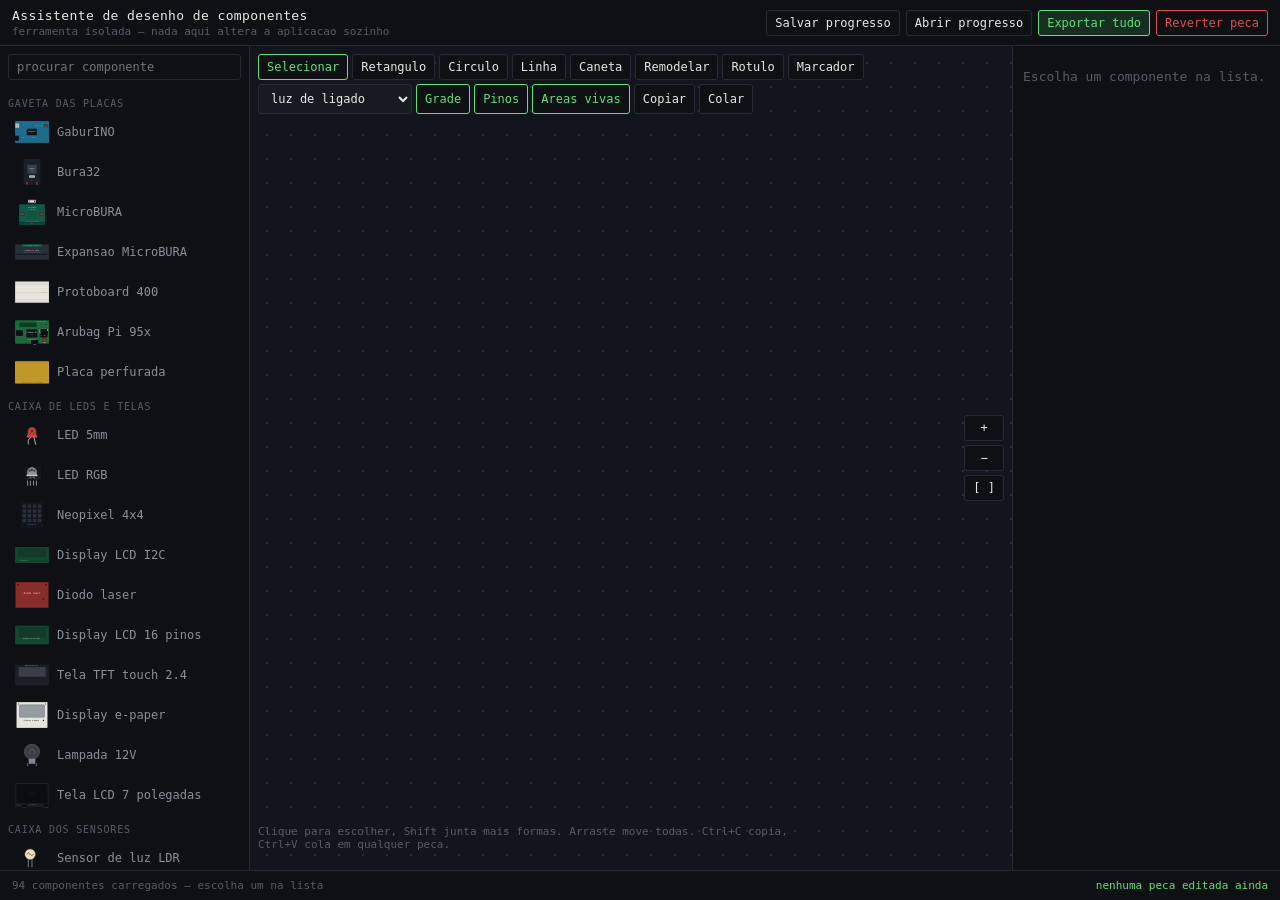
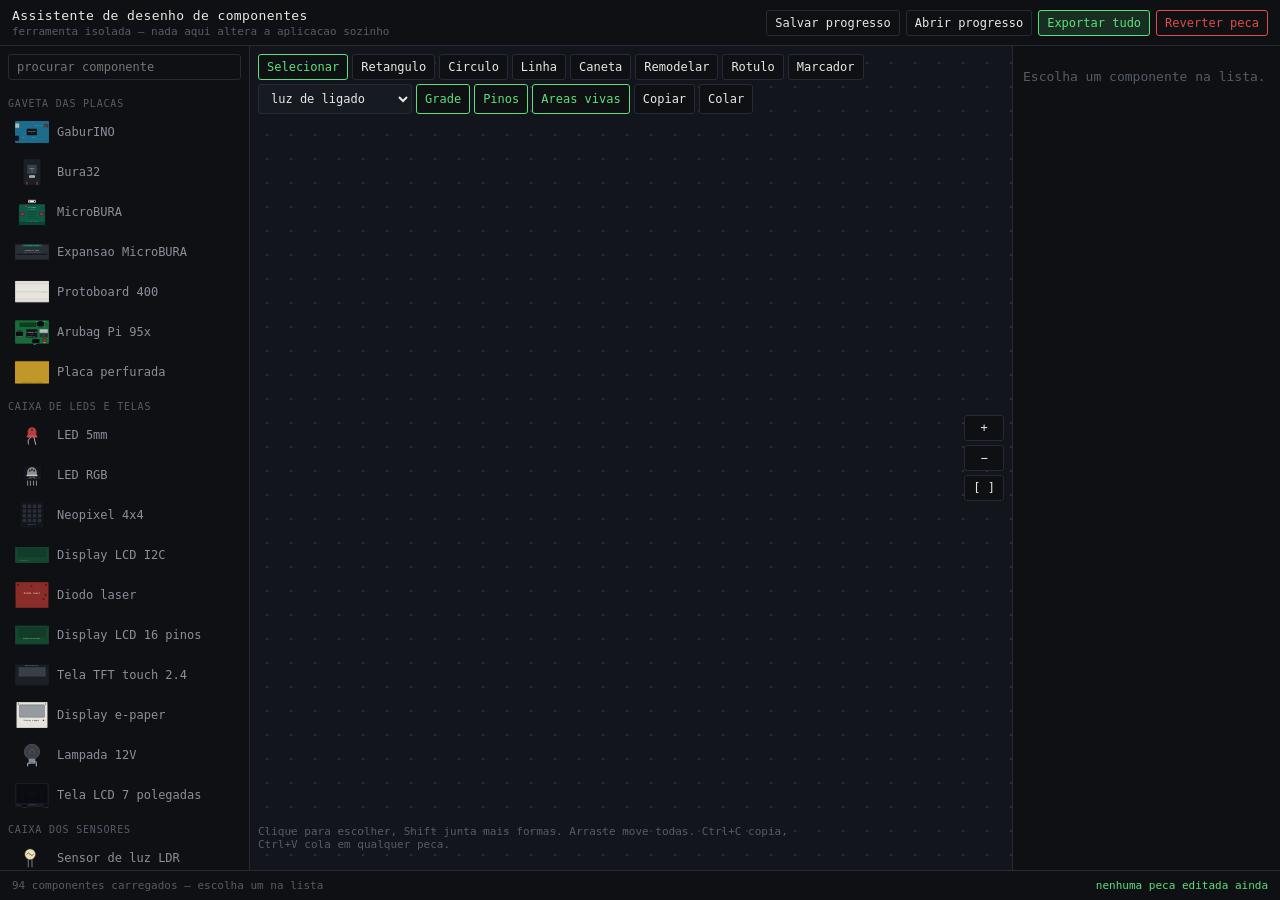
